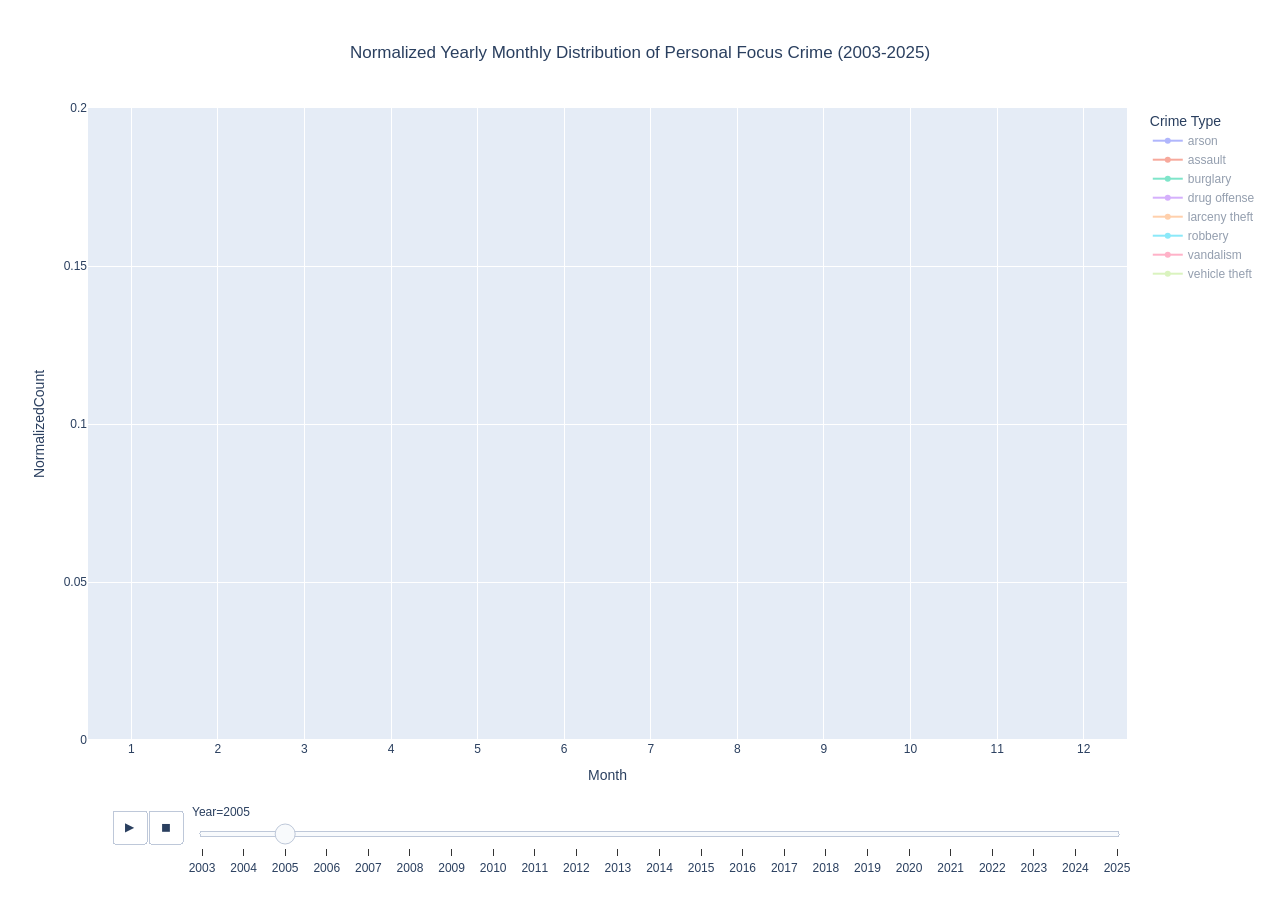
==== docs/assets/interactive-plot.html @ 11b3a2a6 "Add files via upload" ====
<html>
<head><meta charset="utf-8" /></head>
<body>
    <div>                        <script type="text/javascript">window.PlotlyConfig = {MathJaxConfig: 'local'};</script>
        <script type="text/javascript">/**
* plotly.js v2.35.2
* Copyright 2012-2024, Plotly, Inc.
* All rights reserved.
* Licensed under the MIT license
*/
/*! For license information please see plotly.min.js.LICENSE.txt */
!function(t,e){"object"==typeof exports&&"object"==typeof module?module.exports=e():"function"==typeof define&&define.amd?define([],e):"object"==typeof exports?exports.Plotly=e():t.Plotly=e()}(self,(function(){return function(){var t={6713:function(t,e,r){"use strict";var n=r(34809),i={"X,X div":'direction:ltr;font-family:"Open Sans",verdana,arial,sans-serif;margin:0;padding:0;',"X input,X button":'font-family:"Open Sans",verdana,arial,sans-serif;',"X input:focus,X button:focus":"outline:none;","X a":"text-decoration:none;","X a:hover":"text-decoration:none;","X .crisp":"shape-rendering:crispEdges;","X .user-select-none":"-webkit-user-select:none;-moz-user-select:none;-ms-user-select:none;-o-user-select:none;user-select:none;","X svg":"overflow:hidden;","X svg a":"fill:#447adb;","X svg a:hover":"fill:#3c6dc5;","X .main-svg":"position:absolute;top:0;left:0;pointer-events:none;","X .main-svg .draglayer":"pointer-events:all;","X .cursor-default":"cursor:default;","X .cursor-pointer":"cursor:pointer;","X .cursor-crosshair":"cursor:crosshair;","X .cursor-move":"cursor:move;","X .cursor-col-resize":"cursor:col-resize;","X .cursor-row-resize":"cursor:row-resize;","X .cursor-ns-resize":"cursor:ns-resize;","X .cursor-ew-resize":"cursor:ew-resize;","X .cursor-sw-resize":"cursor:sw-resize;","X .cursor-s-resize":"cursor:s-resize;","X .cursor-se-resize":"cursor:se-resize;","X .cursor-w-resize":"cursor:w-resize;","X .cursor-e-resize":"cursor:e-resize;","X .cursor-nw-resize":"cursor:nw-resize;","X .cursor-n-resize":"cursor:n-resize;","X .cursor-ne-resize":"cursor:ne-resize;","X .cursor-grab":"cursor:-webkit-grab;cursor:grab;","X .modebar":"position:absolute;top:2px;right:2px;","X .ease-bg":"-webkit-transition:background-color .3s ease 0s;-moz-transition:background-color .3s ease 0s;-ms-transition:background-color .3s ease 0s;-o-transition:background-color .3s ease 0s;transition:background-color .3s ease 0s;","X .modebar--hover>:not(.watermark)":"opacity:0;-webkit-transition:opacity .3s ease 0s;-moz-transition:opacity .3s ease 0s;-ms-transition:opacity .3s ease 0s;-o-transition:opacity .3s ease 0s;transition:opacity .3s ease 0s;","X:hover .modebar--hover .modebar-group":"opacity:1;","X .modebar-group":"float:left;display:inline-block;box-sizing:border-box;padding-left:8px;position:relative;vertical-align:middle;white-space:nowrap;","X .modebar-btn":"position:relative;font-size:16px;padding:3px 4px;height:22px;cursor:pointer;line-height:normal;box-sizing:border-box;","X .modebar-btn svg":"position:relative;top:2px;","X .modebar.vertical":"display:flex;flex-direction:column;flex-wrap:wrap;align-content:flex-end;max-height:100%;","X .modebar.vertical svg":"top:-1px;","X .modebar.vertical .modebar-group":"display:block;float:none;padding-left:0px;padding-bottom:8px;","X .modebar.vertical .modebar-group .modebar-btn":"display:block;text-align:center;","X [data-title]:before,X [data-title]:after":"position:absolute;-webkit-transform:translate3d(0, 0, 0);-moz-transform:translate3d(0, 0, 0);-ms-transform:translate3d(0, 0, 0);-o-transform:translate3d(0, 0, 0);transform:translate3d(0, 0, 0);display:none;opacity:0;z-index:1001;pointer-events:none;top:110%;right:50%;","X [data-title]:hover:before,X [data-title]:hover:after":"display:block;opacity:1;","X [data-title]:before":'content:"";position:absolute;background:rgba(0,0,0,0);border:6px solid rgba(0,0,0,0);z-index:1002;margin-top:-12px;border-bottom-color:#69738a;margin-right:-6px;',"X [data-title]:after":"content:attr(data-title);background:#69738a;color:#fff;padding:8px 10px;font-size:12px;line-height:12px;white-space:nowrap;margin-right:-18px;border-radius:2px;","X .vertical [data-title]:before,X .vertical [data-title]:after":"top:0%;right:200%;","X .vertical [data-title]:before":"border:6px solid rgba(0,0,0,0);border-left-color:#69738a;margin-top:8px;margin-right:-30px;",Y:'font-family:"Open Sans",verdana,arial,sans-serif;position:fixed;top:50px;right:20px;z-index:10000;font-size:10pt;max-width:180px;',"Y p":"margin:0;","Y .notifier-note":"min-width:180px;max-width:250px;border:1px solid #fff;z-index:3000;margin:0;background-color:#8c97af;background-color:rgba(140,151,175,.9);color:#fff;padding:10px;overflow-wrap:break-word;word-wrap:break-word;-ms-hyphens:auto;-webkit-hyphens:auto;hyphens:auto;","Y .notifier-close":"color:#fff;opacity:.8;float:right;padding:0 5px;background:none;border:none;font-size:20px;font-weight:bold;line-height:20px;","Y .notifier-close:hover":"color:#444;text-decoration:none;cursor:pointer;"};for(var a in i){var o=a.replace(/^,/," ,").replace(/X/g,".js-plotly-plot .plotly").replace(/Y/g,".plotly-notifier");n.addStyleRule(o,i[a])}},14187:function(t,e,r){"use strict";t.exports=r(47908)},20273:function(t,e,r){"use strict";t.exports=r(58218)},6457:function(t,e,r){"use strict";t.exports=r(89362)},15849:function(t,e,r){"use strict";t.exports=r(53794)},38847:function(t,e,r){"use strict";t.exports=r(29698)},7659:function(t,e,r){"use strict";t.exports=r(51252)},60089:function(t,e,r){"use strict";t.exports=r(48050)},22084:function(t,e,r){"use strict";t.exports=r(58075)},35892:function(t,e,r){"use strict";t.exports=r(9419)},81204:function(t,e,r){"use strict";t.exports=r(28128)},55857:function(t,e,r){"use strict";t.exports=r(47050)},12862:function(t,e,r){"use strict";t.exports=r(91405)},97629:function(t,e,r){"use strict";t.exports=r(34406)},67549:function(t,e,r){"use strict";t.exports=r(17430)},2660:function(t,e,r){"use strict";t.exports=r(91995)},86071:function(t,e,r){"use strict";t.exports=r(81264)},66200:function(t,e,r){"use strict";t.exports=r(42849)},53446:function(t,e,r){"use strict";t.exports=r(52213)},86899:function(t,e,r){"use strict";t.exports=r(91132)},13430:function(t,e,r){"use strict";t.exports=r(50453)},21548:function(t,e,r){"use strict";t.exports=r(29251)},53939:function(t,e,r){"use strict";t.exports=r(72892)},1902:function(t,e,r){"use strict";t.exports=r(74461)},29096:function(t,e,r){"use strict";t.exports=r(66143)},23820:function(t,e,r){"use strict";t.exports=r(81955)},82017:function(t,e,r){"use strict";t.exports=r(36858)},113:function(t,e,r){"use strict";t.exports=r(92106)},20260:function(t,e,r){"use strict";var n=r(67549);n.register([r(20273),r(15849),r(21548),r(1902),r(29096),r(23820),r(12862),r(1639),r(10067),r(53446),r(31014),r(113),r(78170),r(8202),r(92382),r(82017),r(86899),r(54357),r(66903),r(90594),r(71680),r(7412),r(55857),r(784),r(74221),r(22084),r(44001),r(97281),r(12345),r(53939),r(29117),r(5410),r(5057),r(81204),r(86071),r(14226),r(35892),r(2660),r(96599),r(28573),r(76832),r(60089),r(51469),r(97629),r(27700),r(7659),r(11780),r(27195),r(6457),r(84639),r(14187),r(66200),r(13430),r(90590),r(38847)]),t.exports=n},28573:function(t,e,r){"use strict";t.exports=r(25638)},90594:function(t,e,r){"use strict";t.exports=r(75297)},7412:function(t,e,r){"use strict";t.exports=r(58859)},27700:function(t,e,r){"use strict";t.exports=r(12683)},5410:function(t,e,r){"use strict";t.exports=r(6305)},29117:function(t,e,r){"use strict";t.exports=r(83910)},78170:function(t,e,r){"use strict";t.exports=r(49913)},12345:function(t,e,r){"use strict";t.exports=r(15186)},96599:function(t,e,r){"use strict";t.exports=r(71760)},54357:function(t,e,r){"use strict";t.exports=r(17822)},51469:function(t,e,r){"use strict";t.exports=r(56534)},74221:function(t,e,r){"use strict";t.exports=r(18070)},44001:function(t,e,r){"use strict";t.exports=r(52378)},14226:function(t,e,r){"use strict";t.exports=r(30929)},5057:function(t,e,r){"use strict";t.exports=r(83866)},11780:function(t,e,r){"use strict";t.exports=r(66939)},27195:function(t,e,r){"use strict";t.exports=r(23748)},84639:function(t,e,r){"use strict";t.exports=r(73304)},1639:function(t,e,r){"use strict";t.exports=r(12864)},90590:function(t,e,r){"use strict";t.exports=r(99855)},97281:function(t,e,r){"use strict";t.exports=r(91450)},784:function(t,e,r){"use strict";t.exports=r(51943)},8202:function(t,e,r){"use strict";t.exports=r(80809)},66903:function(t,e,r){"use strict";t.exports=r(95984)},76832:function(t,e,r){"use strict";t.exports=r(51671)},92382:function(t,e,r){"use strict";t.exports=r(47181)},10067:function(t,e,r){"use strict";t.exports=r(37276)},71680:function(t,e,r){"use strict";t.exports=r(75703)},31014:function(t,e,r){"use strict";t.exports=r(38261)},11645:function(t){"use strict";t.exports=[{path:"",backoff:0},{path:"M-2.4,-3V3L0.6,0Z",backoff:.6},{path:"M-3.7,-2.5V2.5L1.3,0Z",backoff:1.3},{path:"M-4.45,-3L-1.65,-0.2V0.2L-4.45,3L1.55,0Z",backoff:1.55},{path:"M-2.2,-2.2L-0.2,-0.2V0.2L-2.2,2.2L-1.4,3L1.6,0L-1.4,-3Z",backoff:1.6},{path:"M-4.4,-2.1L-0.6,-0.2V0.2L-4.4,2.1L-4,3L2,0L-4,-3Z",backoff:2},{path:"M2,0A2,2 0 1,1 0,-2A2,2 0 0,1 2,0Z",backoff:0,noRotate:!0},{path:"M2,2V-2H-2V2Z",backoff:0,noRotate:!0}]},50222:function(t,e,r){"use strict";var n=r(11645),i=r(80337),a=r(54826),o=r(78032).templatedArray;r(35081),t.exports=o("annotation",{visible:{valType:"boolean",dflt:!0,editType:"calc+arraydraw"},text:{valType:"string",editType:"calc+arraydraw"},textangle:{valType:"angle",dflt:0,editType:"calc+arraydraw"},font:i({editType:"calc+arraydraw",colorEditType:"arraydraw"}),width:{valType:"number",min:1,dflt:null,editType:"calc+arraydraw"},height:{valType:"number",min:1,dflt:null,editType:"calc+arraydraw"},opacity:{valType:"number",min:0,max:1,dflt:1,editType:"arraydraw"},align:{valType:"enumerated",values:["left","center","right"],dflt:"center",editType:"arraydraw"},valign:{valType:"enumerated",values:["top","middle","bottom"],dflt:"middle",editType:"arraydraw"},bgcolor:{valType:"color",dflt:"rgba(0,0,0,0)",editType:"arraydraw"},bordercolor:{valType:"color",dflt:"rgba(0,0,0,0)",editType:"arraydraw"},borderpad:{valType:"number",min:0,dflt:1,editType:"calc+arraydraw"},borderwidth:{valType:"number",min:0,dflt:1,editType:"calc+arraydraw"},showarrow:{valType:"boolean",dflt:!0,editType:"calc+arraydraw"},arrowcolor:{valType:"color",editType:"arraydraw"},arrowhead:{valType:"integer",min:0,max:n.length,dflt:1,editType:"arraydraw"},startarrowhead:{valType:"integer",min:0,max:n.length,dflt:1,editType:"arraydraw"},arrowside:{valType:"flaglist",flags:["end","start"],extras:["none"],dflt:"end",editType:"arraydraw"},arrowsize:{valType:"number",min:.3,dflt:1,editType:"calc+arraydraw"},startarrowsize:{valType:"number",min:.3,dflt:1,editType:"calc+arraydraw"},arrowwidth:{valType:"number",min:.1,editType:"calc+arraydraw"},standoff:{valType:"number",min:0,dflt:0,editType:"calc+arraydraw"},startstandoff:{valType:"number",min:0,dflt:0,editType:"calc+arraydraw"},ax:{valType:"any",editType:"calc+arraydraw"},ay:{valType:"any",editType:"calc+arraydraw"},axref:{valType:"enumerated",dflt:"pixel",values:["pixel",a.idRegex.x.toString()],editType:"calc"},ayref:{valType:"enumerated",dflt:"pixel",values:["pixel",a.idRegex.y.toString()],editType:"calc"},xref:{valType:"enumerated",values:["paper",a.idRegex.x.toString()],editType:"calc"},x:{valType:"any",editType:"calc+arraydraw"},xanchor:{valType:"enumerated",values:["auto","left","center","right"],dflt:"auto",editType:"calc+arraydraw"},xshift:{valType:"number",dflt:0,editType:"calc+arraydraw"},yref:{valType:"enumerated",values:["paper",a.idRegex.y.toString()],editType:"calc"},y:{valType:"any",editType:"calc+arraydraw"},yanchor:{valType:"enumerated",values:["auto","top","middle","bottom"],dflt:"auto",editType:"calc+arraydraw"},yshift:{valType:"number",dflt:0,editType:"calc+arraydraw"},clicktoshow:{valType:"enumerated",values:[!1,"onoff","onout"],dflt:!1,editType:"arraydraw"},xclick:{valType:"any",editType:"arraydraw"},yclick:{valType:"any",editType:"arraydraw"},hovertext:{valType:"string",editType:"arraydraw"},hoverlabel:{bgcolor:{valType:"color",editType:"arraydraw"},bordercolor:{valType:"color",editType:"arraydraw"},font:i({editType:"arraydraw"}),editType:"arraydraw"},captureevents:{valType:"boolean",editType:"arraydraw"},editType:"calc",_deprecated:{ref:{valType:"string",editType:"calc"}}})},60317:function(t,e,r){"use strict";var n=r(34809),i=r(29714),a=r(3377).draw;function o(t){var e=t._fullLayout;n.filterVisible(e.annotations).forEach((function(e){var r=i.getFromId(t,e.xref),n=i.getFromId(t,e.yref),a=i.getRefType(e.xref),o=i.getRefType(e.yref);e._extremes={},"range"===a&&s(e,r),"range"===o&&s(e,n)}))}function s(t,e){var r,n=e._id,a=n.charAt(0),o=t[a],s=t["a"+a],l=t[a+"ref"],c=t["a"+a+"ref"],u=t["_"+a+"padplus"],h=t["_"+a+"padminus"],f={x:1,y:-1}[a]*t[a+"shift"],p=3*t.arrowsize*t.arrowwidth||0,d=p+f,m=p-f,g=3*t.startarrowsize*t.arrowwidth||0,y=g+f,v=g-f;if(c===l){var x=i.findExtremes(e,[e.r2c(o)],{ppadplus:d,ppadminus:m}),_=i.findExtremes(e,[e.r2c(s)],{ppadplus:Math.max(u,y),ppadminus:Math.max(h,v)});r={min:[x.min[0],_.min[0]],max:[x.max[0],_.max[0]]}}else y=s?y+s:y,v=s?v-s:v,r=i.findExtremes(e,[e.r2c(o)],{ppadplus:Math.max(u,d,y),ppadminus:Math.max(h,m,v)});t._extremes[n]=r}t.exports=function(t){var e=t._fullLayout;if(n.filterVisible(e.annotations).length&&t._fullData.length)return n.syncOrAsync([a,o],t)}},6035:function(t,e,r){"use strict";var n=r(34809),i=r(33626),a=r(78032).arrayEditor;function o(t,e){var r,n,i,a,o,l,c,u=t._fullLayout.annotations,h=[],f=[],p=[],d=(e||[]).length;for(r=0;r<u.length;r++)if(a=(i=u[r]).clicktoshow){for(n=0;n<d;n++)if(l=(o=e[n]).xaxis,c=o.yaxis,l._id===i.xref&&c._id===i.yref&&l.d2r(o.x)===s(i._xclick,l)&&c.d2r(o.y)===s(i._yclick,c)){(i.visible?"onout"===a?f:p:h).push(r);break}n===d&&i.visible&&"onout"===a&&f.push(r)}return{on:h,off:f,explicitOff:p}}function s(t,e){return"log"===e.type?e.l2r(t):e.d2r(t)}t.exports={hasClickToShow:function(t,e){var r=o(t,e);return r.on.length>0||r.explicitOff.length>0},onClick:function(t,e){var r,s,l=o(t,e),c=l.on,u=l.off.concat(l.explicitOff),h={},f=t._fullLayout.annotations;if(c.length||u.length){for(r=0;r<c.length;r++)(s=a(t.layout,"annotations",f[c[r]])).modifyItem("visible",!0),n.extendFlat(h,s.getUpdateObj());for(r=0;r<u.length;r++)(s=a(t.layout,"annotations",f[u[r]])).modifyItem("visible",!1),n.extendFlat(h,s.getUpdateObj());return i.call("update",t,{},h)}}}},53271:function(t,e,r){"use strict";var n=r(34809),i=r(78766);t.exports=function(t,e,r,a){a("opacity");var o=a("bgcolor"),s=a("bordercolor"),l=i.opacity(s);a("borderpad");var c=a("borderwidth"),u=a("showarrow");if(a("text",u?" ":r._dfltTitle.annotation),a("textangle"),n.coerceFont(a,"font",r.font),a("width"),a("align"),a("height")&&a("valign"),u){var h,f,p=a("arrowside");-1!==p.indexOf("end")&&(h=a("arrowhead"),f=a("arrowsize")),-1!==p.indexOf("start")&&(a("startarrowhead",h),a("startarrowsize",f)),a("arrowcolor",l?e.bordercolor:i.defaultLine),a("arrowwidth",2*(l&&c||1)),a("standoff"),a("startstandoff")}var d=a("hovertext"),m=r.hoverlabel||{};if(d){var g=a("hoverlabel.bgcolor",m.bgcolor||(i.opacity(o)?i.rgb(o):i.defaultLine)),y=a("hoverlabel.bordercolor",m.bordercolor||i.contrast(g)),v=n.extendFlat({},m.font);v.color||(v.color=y),n.coerceFont(a,"hoverlabel.font",v)}a("captureevents",!!d)}},59741:function(t,e,r){"use strict";var n=r(10721),i=r(8083);t.exports=function(t,e,r,a){e=e||{};var o="log"===r&&"linear"===e.type,s="linear"===r&&"log"===e.type;if(o||s)for(var l,c,u=t._fullLayout.annotations,h=e._id.charAt(0),f=0;f<u.length;f++)l=u[f],c="annotations["+f+"].",l[h+"ref"]===e._id&&p(h),l["a"+h+"ref"]===e._id&&p("a"+h);function p(t){var r=l[t],s=null;s=o?i(r,e.range):Math.pow(10,r),n(s)||(s=null),a(c+t,s)}}},63737:function(t,e,r){"use strict";var n=r(34809),i=r(29714),a=r(59008),o=r(53271),s=r(50222);function l(t,e,r){function a(r,i){return n.coerce(t,e,s,r,i)}var l=a("visible"),c=a("clicktoshow");if(l||c){o(t,e,r,a);for(var u=e.showarrow,h=["x","y"],f=[-10,-30],p={_fullLayout:r},d=0;d<2;d++){var m=h[d],g=i.coerceRef(t,e,p,m,"","paper");if("paper"!==g&&i.getFromId(p,g)._annIndices.push(e._index),i.coercePosition(e,p,a,g,m,.5),u){var y="a"+m,v=i.coerceRef(t,e,p,y,"pixel",["pixel","paper"]);"pixel"!==v&&v!==g&&(v=e[y]="pixel");var x="pixel"===v?f[d]:.4;i.coercePosition(e,p,a,v,y,x)}a(m+"anchor"),a(m+"shift")}if(n.noneOrAll(t,e,["x","y"]),u&&n.noneOrAll(t,e,["ax","ay"]),c){var _=a("xclick"),b=a("yclick");e._xclick=void 0===_?e.x:i.cleanPosition(_,p,e.xref),e._yclick=void 0===b?e.y:i.cleanPosition(b,p,e.yref)}}}t.exports=function(t,e){a(t,e,{name:"annotations",handleItemDefaults:l})}},3377:function(t,e,r){"use strict";var n=r(45568),i=r(33626),a=r(44122),o=r(34809),s=o.strTranslate,l=r(29714),c=r(78766),u=r(62203),h=r(32141),f=r(30635),p=r(27983),d=r(14751),m=r(78032).arrayEditor,g=r(23768);function y(t,e){var r=t._fullLayout.annotations[e]||{},n=l.getFromId(t,r.xref),i=l.getFromId(t,r.yref);n&&n.setScale(),i&&i.setScale(),x(t,r,e,!1,n,i)}function v(t,e,r,n,i){var a=i[r],o=i[r+"ref"],s=-1!==r.indexOf("y"),c="domain"===l.getRefType(o),u=s?n.h:n.w;return t?c?a+(s?-e:e)/t._length:t.p2r(t.r2p(a)+e):a+(s?-e:e)/u}function x(t,e,r,a,y,x){var _,b,w=t._fullLayout,T=t._fullLayout._size,k=t._context.edits;a?(_="annotation-"+a,b=a+".annotations"):(_="annotation",b="annotations");var A=m(t.layout,b,e),M=A.modifyBase,S=A.modifyItem,E=A.getUpdateObj;w._infolayer.selectAll("."+_+'[data-index="'+r+'"]').remove();var C="clip"+w._uid+"_ann"+r;if(e._input&&!1!==e.visible){var L={x:{},y:{}},I=+e.textangle||0,P=w._infolayer.append("g").classed(_,!0).attr("data-index",String(r)).style("opacity",e.opacity),z=P.append("g").classed("annotation-text-g",!0),O=k[e.showarrow?"annotationTail":"annotationPosition"],D=e.captureevents||k.annotationText||O,R=z.append("g").style("pointer-events",D?"all":null).call(p,"pointer").on("click",(function(){t._dragging=!1,t.emit("plotly_clickannotation",Z(n.event))}));e.hovertext&&R.on("mouseover",(function(){var r=e.hoverlabel,n=r.font,i=this.getBoundingClientRect(),a=t.getBoundingClientRect();h.loneHover({x0:i.left-a.left,x1:i.right-a.left,y:(i.top+i.bottom)/2-a.top,text:e.hovertext,color:r.bgcolor,borderColor:r.bordercolor,fontFamily:n.family,fontSize:n.size,fontColor:n.color,fontWeight:n.weight,fontStyle:n.style,fontVariant:n.variant,fontShadow:n.fontShadow,fontLineposition:n.fontLineposition,fontTextcase:n.fontTextcase},{container:w._hoverlayer.node(),outerContainer:w._paper.node(),gd:t})})).on("mouseout",(function(){h.loneUnhover(w._hoverlayer.node())}));var F=e.borderwidth,B=e.borderpad,N=F+B,j=R.append("rect").attr("class","bg").style("stroke-width",F+"px").call(c.stroke,e.bordercolor).call(c.fill,e.bgcolor),U=e.width||e.height,V=w._topclips.selectAll("#"+C).data(U?[0]:[]);V.enter().append("clipPath").classed("annclip",!0).attr("id",C).append("rect"),V.exit().remove();var q=e.font,H=w._meta?o.templateString(e.text,w._meta):e.text,G=R.append("text").classed("annotation-text",!0).text(H);k.annotationText?G.call(f.makeEditable,{delegate:R,gd:t}).call(W).on("edit",(function(r){e.text=r,this.call(W),S("text",r),y&&y.autorange&&M(y._name+".autorange",!0),x&&x.autorange&&M(x._name+".autorange",!0),i.call("_guiRelayout",t,E())})):G.call(W)}else n.selectAll("#"+C).remove();function Z(t){var n={index:r,annotation:e._input,fullAnnotation:e,event:t};return a&&(n.subplotId=a),n}function W(r){return r.call(u.font,q).attr({"text-anchor":{left:"start",right:"end"}[e.align]||"middle"}),f.convertToTspans(r,t,Y),r}function Y(){var r=G.selectAll("a");1===r.size()&&r.text()===G.text()&&R.insert("a",":first-child").attr({"xlink:xlink:href":r.attr("xlink:href"),"xlink:xlink:show":r.attr("xlink:show")}).style({cursor:"pointer"}).node().appendChild(j.node());var n=R.select(".annotation-text-math-group"),h=!n.empty(),m=u.bBox((h?n:G).node()),_=m.width,b=m.height,A=e.width||_,D=e.height||b,B=Math.round(A+2*N),q=Math.round(D+2*N);function H(t,e){return"auto"===e&&(e=t<1/3?"left":t>2/3?"right":"center"),{center:0,middle:0,left:.5,bottom:-.5,right:-.5,top:.5}[e]}for(var W=!1,Y=["x","y"],X=0;X<Y.length;X++){var $,J,K,Q,tt,et=Y[X],rt=e[et+"ref"]||et,nt=e["a"+et+"ref"],it={x:y,y:x}[et],at=(I+("x"===et?0:-90))*Math.PI/180,ot=B*Math.cos(at),st=q*Math.sin(at),lt=Math.abs(ot)+Math.abs(st),ct=e[et+"anchor"],ut=e[et+"shift"]*("x"===et?1:-1),ht=L[et],ft=l.getRefType(rt);if(it&&"domain"!==ft){var pt=it.r2fraction(e[et]);(pt<0||pt>1)&&(nt===rt?((pt=it.r2fraction(e["a"+et]))<0||pt>1)&&(W=!0):W=!0),$=it._offset+it.r2p(e[et]),Q=.5}else{var dt="domain"===ft;"x"===et?(K=e[et],$=dt?it._offset+it._length*K:$=T.l+T.w*K):(K=1-e[et],$=dt?it._offset+it._length*K:$=T.t+T.h*K),Q=e.showarrow?.5:K}if(e.showarrow){ht.head=$;var mt=e["a"+et];if(tt=ot*H(.5,e.xanchor)-st*H(.5,e.yanchor),nt===rt){var gt=l.getRefType(nt);"domain"===gt?("y"===et&&(mt=1-mt),ht.tail=it._offset+it._length*mt):"paper"===gt?"y"===et?(mt=1-mt,ht.tail=T.t+T.h*mt):ht.tail=T.l+T.w*mt:ht.tail=it._offset+it.r2p(mt),J=tt}else ht.tail=$+mt,J=tt+mt;ht.text=ht.tail+tt;var yt=w["x"===et?"width":"height"];if("paper"===rt&&(ht.head=o.constrain(ht.head,1,yt-1)),"pixel"===nt){var vt=-Math.max(ht.tail-3,ht.text),xt=Math.min(ht.tail+3,ht.text)-yt;vt>0?(ht.tail+=vt,ht.text+=vt):xt>0&&(ht.tail-=xt,ht.text-=xt)}ht.tail+=ut,ht.head+=ut}else J=tt=lt*H(Q,ct),ht.text=$+tt;ht.text+=ut,tt+=ut,J+=ut,e["_"+et+"padplus"]=lt/2+J,e["_"+et+"padminus"]=lt/2-J,e["_"+et+"size"]=lt,e["_"+et+"shift"]=tt}if(W)R.remove();else{var _t=0,bt=0;if("left"!==e.align&&(_t=(A-_)*("center"===e.align?.5:1)),"top"!==e.valign&&(bt=(D-b)*("middle"===e.valign?.5:1)),h)n.select("svg").attr({x:N+_t-1,y:N+bt}).call(u.setClipUrl,U?C:null,t);else{var wt=N+bt-m.top,Tt=N+_t-m.left;G.call(f.positionText,Tt,wt).call(u.setClipUrl,U?C:null,t)}V.select("rect").call(u.setRect,N,N,A,D),j.call(u.setRect,F/2,F/2,B-F,q-F),R.call(u.setTranslate,Math.round(L.x.text-B/2),Math.round(L.y.text-q/2)),z.attr({transform:"rotate("+I+","+L.x.text+","+L.y.text+")"});var kt,At=function(r,n){P.selectAll(".annotation-arrow-g").remove();var l=L.x.head,h=L.y.head,f=L.x.tail+r,p=L.y.tail+n,m=L.x.text+r,_=L.y.text+n,b=o.rotationXYMatrix(I,m,_),w=o.apply2DTransform(b),A=o.apply2DTransform2(b),C=+j.attr("width"),O=+j.attr("height"),D=m-.5*C,F=D+C,B=_-.5*O,N=B+O,U=[[D,B,D,N],[D,N,F,N],[F,N,F,B],[F,B,D,B]].map(A);if(!U.reduce((function(t,e){return t^!!o.segmentsIntersect(l,h,l+1e6,h+1e6,e[0],e[1],e[2],e[3])}),!1)){U.forEach((function(t){var e=o.segmentsIntersect(f,p,l,h,t[0],t[1],t[2],t[3]);e&&(f=e.x,p=e.y)}));var V=e.arrowwidth,q=e.arrowcolor,H=e.arrowside,G=P.append("g").style({opacity:c.opacity(q)}).classed("annotation-arrow-g",!0),Z=G.append("path").attr("d","M"+f+","+p+"L"+l+","+h).style("stroke-width",V+"px").call(c.stroke,c.rgb(q));if(g(Z,H,e),k.annotationPosition&&Z.node().parentNode&&!a){var W=l,Y=h;if(e.standoff){var X=Math.sqrt(Math.pow(l-f,2)+Math.pow(h-p,2));W+=e.standoff*(f-l)/X,Y+=e.standoff*(p-h)/X}var $,J,K=G.append("path").classed("annotation-arrow",!0).classed("anndrag",!0).classed("cursor-move",!0).attr({d:"M3,3H-3V-3H3ZM0,0L"+(f-W)+","+(p-Y),transform:s(W,Y)}).style("stroke-width",V+6+"px").call(c.stroke,"rgba(0,0,0,0)").call(c.fill,"rgba(0,0,0,0)");d.init({element:K.node(),gd:t,prepFn:function(){var t=u.getTranslate(R);$=t.x,J=t.y,y&&y.autorange&&M(y._name+".autorange",!0),x&&x.autorange&&M(x._name+".autorange",!0)},moveFn:function(t,r){var n=w($,J),i=n[0]+t,a=n[1]+r;R.call(u.setTranslate,i,a),S("x",v(y,t,"x",T,e)),S("y",v(x,r,"y",T,e)),e.axref===e.xref&&S("ax",v(y,t,"ax",T,e)),e.ayref===e.yref&&S("ay",v(x,r,"ay",T,e)),G.attr("transform",s(t,r)),z.attr({transform:"rotate("+I+","+i+","+a+")"})},doneFn:function(){i.call("_guiRelayout",t,E());var e=document.querySelector(".js-notes-box-panel");e&&e.redraw(e.selectedObj)}})}}};e.showarrow&&At(0,0),O&&d.init({element:R.node(),gd:t,prepFn:function(){kt=z.attr("transform")},moveFn:function(t,r){var n="pointer";if(e.showarrow)e.axref===e.xref?S("ax",v(y,t,"ax",T,e)):S("ax",e.ax+t),e.ayref===e.yref?S("ay",v(x,r,"ay",T.w,e)):S("ay",e.ay+r),At(t,r);else{if(a)return;var i,o;if(y)i=v(y,t,"x",T,e);else{var l=e._xsize/T.w,c=e.x+(e._xshift-e.xshift)/T.w-l/2;i=d.align(c+t/T.w,l,0,1,e.xanchor)}if(x)o=v(x,r,"y",T,e);else{var u=e._ysize/T.h,h=e.y-(e._yshift+e.yshift)/T.h-u/2;o=d.align(h-r/T.h,u,0,1,e.yanchor)}S("x",i),S("y",o),y&&x||(n=d.getCursor(y?.5:i,x?.5:o,e.xanchor,e.yanchor))}z.attr({transform:s(t,r)+kt}),p(R,n)},clickFn:function(r,n){e.captureevents&&t.emit("plotly_clickannotation",Z(n))},doneFn:function(){p(R),i.call("_guiRelayout",t,E());var e=document.querySelector(".js-notes-box-panel");e&&e.redraw(e.selectedObj)}})}}}t.exports={draw:function(t){var e=t._fullLayout;e._infolayer.selectAll(".annotation").remove();for(var r=0;r<e.annotations.length;r++)e.annotations[r].visible&&y(t,r);return a.previousPromises(t)},drawOne:y,drawRaw:x}},23768:function(t,e,r){"use strict";var n=r(45568),i=r(78766),a=r(11645),o=r(34809),s=o.strScale,l=o.strRotate,c=o.strTranslate;t.exports=function(t,e,r){var o,u,h,f,p=t.node(),d=a[r.arrowhead||0],m=a[r.startarrowhead||0],g=(r.arrowwidth||1)*(r.arrowsize||1),y=(r.arrowwidth||1)*(r.startarrowsize||1),v=e.indexOf("start")>=0,x=e.indexOf("end")>=0,_=d.backoff*g+r.standoff,b=m.backoff*y+r.startstandoff;if("line"===p.nodeName){o={x:+t.attr("x1"),y:+t.attr("y1")},u={x:+t.attr("x2"),y:+t.attr("y2")};var w=o.x-u.x,T=o.y-u.y;if(f=(h=Math.atan2(T,w))+Math.PI,_&&b&&_+b>Math.sqrt(w*w+T*T))return void O();if(_){if(_*_>w*w+T*T)return void O();var k=_*Math.cos(h),A=_*Math.sin(h);u.x+=k,u.y+=A,t.attr({x2:u.x,y2:u.y})}if(b){if(b*b>w*w+T*T)return void O();var M=b*Math.cos(h),S=b*Math.sin(h);o.x-=M,o.y-=S,t.attr({x1:o.x,y1:o.y})}}else if("path"===p.nodeName){var E=p.getTotalLength(),C="";if(E<_+b)return void O();var L=p.getPointAtLength(0),I=p.getPointAtLength(.1);h=Math.atan2(L.y-I.y,L.x-I.x),o=p.getPointAtLength(Math.min(b,E)),C="0px,"+b+"px,";var P=p.getPointAtLength(E),z=p.getPointAtLength(E-.1);f=Math.atan2(P.y-z.y,P.x-z.x),u=p.getPointAtLength(Math.max(0,E-_)),C+=E-(C?b+_:_)+"px,"+E+"px",t.style("stroke-dasharray",C)}function O(){t.style("stroke-dasharray","0px,100px")}function D(e,a,o,u){e.path&&(e.noRotate&&(o=0),n.select(p.parentNode).append("path").attr({class:t.attr("class"),d:e.path,transform:c(a.x,a.y)+l(180*o/Math.PI)+s(u)}).style({fill:i.rgb(r.arrowcolor),"stroke-width":0}))}v&&D(m,o,h,y),x&&D(d,u,f,g)}},3599:function(t,e,r){"use strict";var n=r(3377),i=r(6035);t.exports={moduleType:"component",name:"annotations",layoutAttributes:r(50222),supplyLayoutDefaults:r(63737),includeBasePlot:r(20706)("annotations"),calcAutorange:r(60317),draw:n.draw,drawOne:n.drawOne,drawRaw:n.drawRaw,hasClickToShow:i.hasClickToShow,onClick:i.onClick,convertCoords:r(59741)}},38239:function(t,e,r){"use strict";var n=r(50222),i=r(13582).overrideAll,a=r(78032).templatedArray;t.exports=i(a("annotation",{visible:n.visible,x:{valType:"any"},y:{valType:"any"},z:{valType:"any"},ax:{valType:"number"},ay:{valType:"number"},xanchor:n.xanchor,xshift:n.xshift,yanchor:n.yanchor,yshift:n.yshift,text:n.text,textangle:n.textangle,font:n.font,width:n.width,height:n.height,opacity:n.opacity,align:n.align,valign:n.valign,bgcolor:n.bgcolor,bordercolor:n.bordercolor,borderpad:n.borderpad,borderwidth:n.borderwidth,showarrow:n.showarrow,arrowcolor:n.arrowcolor,arrowhead:n.arrowhead,startarrowhead:n.startarrowhead,arrowside:n.arrowside,arrowsize:n.arrowsize,startarrowsize:n.startarrowsize,arrowwidth:n.arrowwidth,standoff:n.standoff,startstandoff:n.startstandoff,hovertext:n.hovertext,hoverlabel:n.hoverlabel,captureevents:n.captureevents}),"calc","from-root")},47979:function(t,e,r){"use strict";var n=r(34809),i=r(29714);function a(t,e){var r=e.fullSceneLayout.domain,a=e.fullLayout._size,o={pdata:null,type:"linear",autorange:!1,range:[-1/0,1/0]};t._xa={},n.extendFlat(t._xa,o),i.setConvert(t._xa),t._xa._offset=a.l+r.x[0]*a.w,t._xa.l2p=function(){return.5*(1+t._pdata[0]/t._pdata[3])*a.w*(r.x[1]-r.x[0])},t._ya={},n.extendFlat(t._ya,o),i.setConvert(t._ya),t._ya._offset=a.t+(1-r.y[1])*a.h,t._ya.l2p=function(){return.5*(1-t._pdata[1]/t._pdata[3])*a.h*(r.y[1]-r.y[0])}}t.exports=function(t){for(var e=t.fullSceneLayout.annotations,r=0;r<e.length;r++)a(e[r],t);t.fullLayout._infolayer.selectAll(".annotation-"+t.id).remove()}},34232:function(t,e,r){"use strict";var n=r(34809),i=r(29714),a=r(59008),o=r(53271),s=r(38239);function l(t,e,r,a){function l(r,i){return n.coerce(t,e,s,r,i)}function c(t){var n=t+"axis",a={_fullLayout:{}};return a._fullLayout[n]=r[n],i.coercePosition(e,a,l,t,t,.5)}l("visible")&&(o(t,e,a.fullLayout,l),c("x"),c("y"),c("z"),n.noneOrAll(t,e,["x","y","z"]),e.xref="x",e.yref="y",e.zref="z",l("xanchor"),l("yanchor"),l("xshift"),l("yshift"),e.showarrow&&(e.axref="pixel",e.ayref="pixel",l("ax",-10),l("ay",-30),n.noneOrAll(t,e,["ax","ay"])))}t.exports=function(t,e,r){a(t,e,{name:"annotations",handleItemDefaults:l,fullLayout:r.fullLayout})}},9756:function(t,e,r){"use strict";var n=r(3377).drawRaw,i=r(25802),a=["x","y","z"];t.exports=function(t){for(var e=t.fullSceneLayout,r=t.dataScale,o=e.annotations,s=0;s<o.length;s++){for(var l=o[s],c=!1,u=0;u<3;u++){var h=a[u],f=l[h],p=e[h+"axis"].r2fraction(f);if(p<0||p>1){c=!0;break}}c?t.fullLayout._infolayer.select(".annotation-"+t.id+'[data-index="'+s+'"]').remove():(l._pdata=i(t.glplot.cameraParams,[e.xaxis.r2l(l.x)*r[0],e.yaxis.r2l(l.y)*r[1],e.zaxis.r2l(l.z)*r[2]]),n(t.graphDiv,l,s,t.id,l._xa,l._ya))}}},83348:function(t,e,r){"use strict";var n=r(33626),i=r(34809);t.exports={moduleType:"component",name:"annotations3d",schema:{subplots:{scene:{annotations:r(38239)}}},layoutAttributes:r(38239),handleDefaults:r(34232),includeBasePlot:function(t,e){var r=n.subplotsRegistry.gl3d;if(r)for(var a=r.attrRegex,o=Object.keys(t),s=0;s<o.length;s++){var l=o[s];a.test(l)&&(t[l].annotations||[]).length&&(i.pushUnique(e._basePlotModules,r),i.pushUnique(e._subplots.gl3d,l))}},convert:r(47979),draw:r(9756)}},37177:function(t,e,r){"use strict";t.exports=r(24453),r(23428),r(1401),r(72210),r(28569),r(81133),r(78295),r(25512),r(42645),r(62324),r(91662),r(66445),r(50506),r(84756),r(41858),r(57985)},29698:function(t,e,r){"use strict";var n=r(37177),i=r(34809),a=r(63821),o=a.EPOCHJD,s=a.ONEDAY,l={valType:"enumerated",values:i.sortObjectKeys(n.calendars),editType:"calc",dflt:"gregorian"},c=function(t,e,r,n){var a={};return a[r]=l,i.coerce(t,e,a,r,n)},u="##",h={d:{0:"dd","-":"d"},e:{0:"d","-":"d"},a:{0:"D","-":"D"},A:{0:"DD","-":"DD"},j:{0:"oo","-":"o"},W:{0:"ww","-":"w"},m:{0:"mm","-":"m"},b:{0:"M","-":"M"},B:{0:"MM","-":"MM"},y:{0:"yy","-":"yy"},Y:{0:"yyyy","-":"yyyy"},U:u,w:u,c:{0:"D M d %X yyyy","-":"D M d %X yyyy"},x:{0:"mm/dd/yyyy","-":"mm/dd/yyyy"}},f={};function p(t){var e=f[t];return e||(f[t]=n.instance(t))}function d(t){return i.extendFlat({},l,{description:t})}function m(t){return"Sets the calendar system to use with `"+t+"` date data."}var g={xcalendar:d(m("x"))},y=i.extendFlat({},g,{ycalendar:d(m("y"))}),v=i.extendFlat({},y,{zcalendar:d(m("z"))}),x=d(["Sets the calendar system to use for `range` and `tick0`","if this is a date axis. This does not set the calendar for","interpreting data on this axis, that's specified in the trace","or via the global `layout.calendar`"].join(" "));t.exports={moduleType:"component",name:"calendars",schema:{traces:{scatter:y,bar:y,box:y,heatmap:y,contour:y,histogram:y,histogram2d:y,histogram2dcontour:y,scatter3d:v,surface:v,mesh3d:v,scattergl:y,ohlc:g,candlestick:g},layout:{calendar:d(["Sets the default calendar system to use for interpreting and","displaying dates throughout the plot."].join(" "))},subplots:{xaxis:{calendar:x},yaxis:{calendar:x},scene:{xaxis:{calendar:x},yaxis:{calendar:x},zaxis:{calendar:x}},polar:{radialaxis:{calendar:x}}},transforms:{filter:{valuecalendar:d(["WARNING: All transforms are deprecated and may be removed from the API in next major version.","Sets the calendar system to use for `value`, if it is a date."].join(" ")),targetcalendar:d(["WARNING: All transforms are deprecated and may be removed from the API in next major version.","Sets the calendar system to use for `target`, if it is an","array of dates. If `target` is a string (eg *x*) we use the","corresponding trace attribute (eg `xcalendar`) if it exists,","even if `targetcalendar` is provided."].join(" "))}}},layoutAttributes:l,handleDefaults:c,handleTraceDefaults:function(t,e,r,n){for(var i=0;i<r.length;i++)c(t,e,r[i]+"calendar",n.calendar)},CANONICAL_SUNDAY:{chinese:"2000-01-02",coptic:"2000-01-03",discworld:"2000-01-03",ethiopian:"2000-01-05",hebrew:"5000-01-01",islamic:"1000-01-02",julian:"2000-01-03",mayan:"5000-01-01",nanakshahi:"1000-01-05",nepali:"2000-01-05",persian:"1000-01-01",jalali:"1000-01-01",taiwan:"1000-01-04",thai:"2000-01-04",ummalqura:"1400-01-06"},CANONICAL_TICK:{chinese:"2000-01-01",coptic:"2000-01-01",discworld:"2000-01-01",ethiopian:"2000-01-01",hebrew:"5000-01-01",islamic:"1000-01-01",julian:"2000-01-01",mayan:"5000-01-01",nanakshahi:"1000-01-01",nepali:"2000-01-01",persian:"1000-01-01",jalali:"1000-01-01",taiwan:"1000-01-01",thai:"2000-01-01",ummalqura:"1400-01-01"},DFLTRANGE:{chinese:["2000-01-01","2001-01-01"],coptic:["1700-01-01","1701-01-01"],discworld:["1800-01-01","1801-01-01"],ethiopian:["2000-01-01","2001-01-01"],hebrew:["5700-01-01","5701-01-01"],islamic:["1400-01-01","1401-01-01"],julian:["2000-01-01","2001-01-01"],mayan:["5200-01-01","5201-01-01"],nanakshahi:["0500-01-01","0501-01-01"],nepali:["2000-01-01","2001-01-01"],persian:["1400-01-01","1401-01-01"],jalali:["1400-01-01","1401-01-01"],taiwan:["0100-01-01","0101-01-01"],thai:["2500-01-01","2501-01-01"],ummalqura:["1400-01-01","1401-01-01"]},getCal:p,worldCalFmt:function(t,e,r){for(var n,i,a,l,c,f=Math.floor((e+.05)/s)+o,d=p(r).fromJD(f),m=0;-1!==(m=t.indexOf("%",m));)"0"===(n=t.charAt(m+1))||"-"===n||"_"===n?(a=3,i=t.charAt(m+2),"_"===n&&(n="-")):(i=n,n="0",a=2),(l=h[i])?(c=l===u?u:d.formatDate(l[n]),t=t.substr(0,m)+c+t.substr(m+a),m+=c.length):m+=a;return t}}},10229:function(t,e){"use strict";e.defaults=["#1f77b4","#ff7f0e","#2ca02c","#d62728","#9467bd","#8c564b","#e377c2","#7f7f7f","#bcbd22","#17becf"],e.defaultLine="#444",e.lightLine="#eee",e.background="#fff",e.borderLine="#BEC8D9",e.lightFraction=1e3/11},78766:function(t,e,r){"use strict";var n=r(65657),i=r(10721),a=r(87800).isTypedArray,o=t.exports={},s=r(10229);o.defaults=s.defaults;var l=o.defaultLine=s.defaultLine;o.lightLine=s.lightLine;var c=o.background=s.background;function u(t){if(i(t)||"string"!=typeof t)return t;var e=t.trim();if("rgb"!==e.substr(0,3))return t;var r=e.match(/^rgba?\s*\(([^()]*)\)$/);if(!r)return t;var n=r[1].trim().split(/\s*[\s,]\s*/),a="a"===e.charAt(3)&&4===n.length;if(!a&&3!==n.length)return t;for(var o=0;o<n.length;o++){if(!n[o].length)return t;if(n[o]=Number(n[o]),!(n[o]>=0))return t;if(3===o)n[o]>1&&(n[o]=1);else if(n[o]>=1)return t}var s=Math.round(255*n[0])+", "+Math.round(255*n[1])+", "+Math.round(255*n[2]);return a?"rgba("+s+", "+n[3]+")":"rgb("+s+")"}o.tinyRGB=function(t){var e=t.toRgb();return"rgb("+Math.round(e.r)+", "+Math.round(e.g)+", "+Math.round(e.b)+")"},o.rgb=function(t){return o.tinyRGB(n(t))},o.opacity=function(t){return t?n(t).getAlpha():0},o.addOpacity=function(t,e){var r=n(t).toRgb();return"rgba("+Math.round(r.r)+", "+Math.round(r.g)+", "+Math.round(r.b)+", "+e+")"},o.combine=function(t,e){var r=n(t).toRgb();if(1===r.a)return n(t).toRgbString();var i=n(e||c).toRgb(),a=1===i.a?i:{r:255*(1-i.a)+i.r*i.a,g:255*(1-i.a)+i.g*i.a,b:255*(1-i.a)+i.b*i.a},o={r:a.r*(1-r.a)+r.r*r.a,g:a.g*(1-r.a)+r.g*r.a,b:a.b*(1-r.a)+r.b*r.a};return n(o).toRgbString()},o.interpolate=function(t,e,r){var i=n(t).toRgb(),a=n(e).toRgb(),o={r:r*i.r+(1-r)*a.r,g:r*i.g+(1-r)*a.g,b:r*i.b+(1-r)*a.b};return n(o).toRgbString()},o.contrast=function(t,e,r){var i=n(t);return 1!==i.getAlpha()&&(i=n(o.combine(t,c))),(i.isDark()?e?i.lighten(e):c:r?i.darken(r):l).toString()},o.stroke=function(t,e){var r=n(e);t.style({stroke:o.tinyRGB(r),"stroke-opacity":r.getAlpha()})},o.fill=function(t,e){var r=n(e);t.style({fill:o.tinyRGB(r),"fill-opacity":r.getAlpha()})},o.clean=function(t){if(t&&"object"==typeof t){var e,r,n,i,s=Object.keys(t);for(e=0;e<s.length;e++)if(i=t[n=s[e]],"color"===n.substr(n.length-5))if(Array.isArray(i))for(r=0;r<i.length;r++)i[r]=u(i[r]);else t[n]=u(i);else if("colorscale"===n.substr(n.length-10)&&Array.isArray(i))for(r=0;r<i.length;r++)Array.isArray(i[r])&&(i[r][1]=u(i[r][1]));else if(Array.isArray(i)){var l=i[0];if(!Array.isArray(l)&&l&&"object"==typeof l)for(r=0;r<i.length;r++)o.clean(i[r])}else i&&"object"==typeof i&&!a(i)&&o.clean(i)}}},25158:function(t,e,r){"use strict";var n=r(25829),i=r(80337),a=r(93049).extendFlat,o=r(13582).overrideAll;t.exports=o({orientation:{valType:"enumerated",values:["h","v"],dflt:"v"},thicknessmode:{valType:"enumerated",values:["fraction","pixels"],dflt:"pixels"},thickness:{valType:"number",min:0,dflt:30},lenmode:{valType:"enumerated",values:["fraction","pixels"],dflt:"fraction"},len:{valType:"number",min:0,dflt:1},x:{valType:"number"},xref:{valType:"enumerated",dflt:"paper",values:["container","paper"],editType:"layoutstyle"},xanchor:{valType:"enumerated",values:["left","center","right"]},xpad:{valType:"number",min:0,dflt:10},y:{valType:"number"},yref:{valType:"enumerated",dflt:"paper",values:["container","paper"],editType:"layoutstyle"},yanchor:{valType:"enumerated",values:["top","middle","bottom"]},ypad:{valType:"number",min:0,dflt:10},outlinecolor:n.linecolor,outlinewidth:n.linewidth,bordercolor:n.linecolor,borderwidth:{valType:"number",min:0,dflt:0},bgcolor:{valType:"color",dflt:"rgba(0,0,0,0)"},tickmode:n.minor.tickmode,nticks:n.nticks,tick0:n.tick0,dtick:n.dtick,tickvals:n.tickvals,ticktext:n.ticktext,ticks:a({},n.ticks,{dflt:""}),ticklabeloverflow:a({},n.ticklabeloverflow,{}),ticklabelposition:{valType:"enumerated",values:["outside","inside","outside top","inside top","outside left","inside left","outside right","inside right","outside bottom","inside bottom"],dflt:"outside"},ticklen:n.ticklen,tickwidth:n.tickwidth,tickcolor:n.tickcolor,ticklabelstep:n.ticklabelstep,showticklabels:n.showticklabels,labelalias:n.labelalias,tickfont:i({}),tickangle:n.tickangle,tickformat:n.tickformat,tickformatstops:n.tickformatstops,tickprefix:n.tickprefix,showtickprefix:n.showtickprefix,ticksuffix:n.ticksuffix,showticksuffix:n.showticksuffix,separatethousands:n.separatethousands,exponentformat:n.exponentformat,minexponent:n.minexponent,showexponent:n.showexponent,title:{text:{valType:"string"},font:i({}),side:{valType:"enumerated",values:["right","top","bottom"]}},_deprecated:{title:{valType:"string"},titlefont:i({}),titleside:{valType:"enumerated",values:["right","top","bottom"],dflt:"top"}}},"colorbars","from-root")},34554:function(t){"use strict";t.exports={cn:{colorbar:"colorbar",cbbg:"cbbg",cbfill:"cbfill",cbfills:"cbfills",cbline:"cbline",cblines:"cblines",cbaxis:"cbaxis",cbtitleunshift:"cbtitleunshift",cbtitle:"cbtitle",cboutline:"cboutline",crisp:"crisp",jsPlaceholder:"js-placeholder"}}},42097:function(t,e,r){"use strict";var n=r(34809),i=r(78032),a=r(22777),o=r(87433),s=r(12036),l=r(54616),c=r(25158);t.exports=function(t,e,r){var u=i.newContainer(e,"colorbar"),h=t.colorbar||{};function f(t,e){return n.coerce(h,u,c,t,e)}var p=r.margin||{t:0,b:0,l:0,r:0},d=r.width-p.l-p.r,m=r.height-p.t-p.b,g="v"===f("orientation"),y=f("thicknessmode");f("thickness","fraction"===y?30/(g?d:m):30);var v=f("lenmode");f("len","fraction"===v?1:g?m:d);var x,_,b,w="paper"===f("yref"),T="paper"===f("xref"),k="left";g?(b="middle",k=T?"left":"right",x=T?1.02:1,_=.5):(b=w?"bottom":"top",k="center",x=.5,_=w?1.02:1),n.coerce(h,u,{x:{valType:"number",min:T?-2:0,max:T?3:1,dflt:x}},"x"),n.coerce(h,u,{y:{valType:"number",min:w?-2:0,max:w?3:1,dflt:_}},"y"),f("xanchor",k),f("xpad"),f("yanchor",b),f("ypad"),n.noneOrAll(h,u,["x","y"]),f("outlinecolor"),f("outlinewidth"),f("bordercolor"),f("borderwidth"),f("bgcolor");var A=n.coerce(h,u,{ticklabelposition:{valType:"enumerated",dflt:"outside",values:g?["outside","inside","outside top","inside top","outside bottom","inside bottom"]:["outside","inside","outside left","inside left","outside right","inside right"]}},"ticklabelposition");f("ticklabeloverflow",-1!==A.indexOf("inside")?"hide past domain":"hide past div"),a(h,u,f,"linear");var M=r.font,S={noAutotickangles:!0,noTicklabelshift:!0,noTicklabelstandoff:!0,outerTicks:!1,font:M};-1!==A.indexOf("inside")&&(S.bgColor="black"),l(h,u,f,"linear",S),s(h,u,f,"linear",S),o(h,u,f,"linear",S),f("title.text",r._dfltTitle.colorbar);var E=u.showticklabels?u.tickfont:M,C=n.extendFlat({},M,{family:E.family,size:n.bigFont(E.size)});n.coerceFont(f,"title.font",C),f("title.side",g?"top":"right")}},5881:function(t,e,r){"use strict";var n=r(45568),i=r(65657),a=r(44122),o=r(33626),s=r(29714),l=r(14751),c=r(34809),u=c.strTranslate,h=r(93049).extendFlat,f=r(27983),p=r(62203),d=r(78766),m=r(17240),g=r(30635),y=r(65477).flipScale,v=r(97655),x=r(40957),_=r(25829),b=r(4530),w=b.LINE_SPACING,T=b.FROM_TL,k=b.FROM_BR,A=r(34554).cn;t.exports={draw:function(t){var e=t._fullLayout._infolayer.selectAll("g."+A.colorbar).data(function(t){var e,r,n,i,a=t._fullLayout,o=t.calcdata,s=[];function l(t){return h(t,{_fillcolor:null,_line:{color:null,width:null,dash:null},_levels:{start:null,end:null,size:null},_filllevels:null,_fillgradient:null,_zrange:null})}function c(){"function"==typeof i.calc?i.calc(t,n,e):(e._fillgradient=r.reversescale?y(r.colorscale):r.colorscale,e._zrange=[r[i.min],r[i.max]])}for(var u=0;u<o.length;u++){var f=o[u];if((n=f[0].trace)._module){var p=n._module.colorbar;if(!0===n.visible&&p)for(var d=Array.isArray(p),m=d?p:[p],g=0;g<m.length;g++){var v=(i=m[g]).container;(r=v?n[v]:n)&&r.showscale&&((e=l(r.colorbar))._id="cb"+n.uid+(d&&v?"-"+v:""),e._traceIndex=n.index,e._propPrefix=(v?v+".":"")+"colorbar.",e._meta=n._meta,c(),s.push(e))}}}for(var x in a._colorAxes)if((r=a[x]).showscale){var _=a._colorAxes[x];(e=l(r.colorbar))._id="cb"+x,e._propPrefix=x+".colorbar.",e._meta=a._meta,i={min:"cmin",max:"cmax"},"heatmap"!==_[0]&&(n=_[1],i.calc=n._module.colorbar.calc),c(),s.push(e)}return s}(t),(function(t){return t._id}));e.enter().append("g").attr("class",(function(t){return t._id})).classed(A.colorbar,!0),e.each((function(e){var r=n.select(this);c.ensureSingle(r,"rect",A.cbbg),c.ensureSingle(r,"g",A.cbfills),c.ensureSingle(r,"g",A.cblines),c.ensureSingle(r,"g",A.cbaxis,(function(t){t.classed(A.crisp,!0)})),c.ensureSingle(r,"g",A.cbtitleunshift,(function(t){t.append("g").classed(A.cbtitle,!0)})),c.ensureSingle(r,"rect",A.cboutline);var y=function(t,e,r){var o="v"===e.orientation,l=e.len,f=e.lenmode,y=e.thickness,b=e.thicknessmode,M=e.outlinewidth,S=e.borderwidth,E=e.bgcolor,C=e.xanchor,L=e.yanchor,I=e.xpad,P=e.ypad,z=e.x,O=o?e.y:1-e.y,D="paper"===e.yref,R="paper"===e.xref,F=r._fullLayout,B=F._size,N=e._fillcolor,j=e._line,U=e.title,V=U.side,q=e._zrange||n.extent(("function"==typeof N?N:j.color).domain()),H="function"==typeof j.color?j.color:function(){return j.color},G="function"==typeof N?N:function(){return N},Z=e._levels,W=function(t,e,r){var n,i,a=e._levels,o=[],s=[],l=a.end+a.size/100,c=a.size,u=1.001*r[0]-.001*r[1],h=1.001*r[1]-.001*r[0];for(i=0;i<1e5&&(n=a.start+i*c,!(c>0?n>=l:n<=l));i++)n>u&&n<h&&o.push(n);if(e._fillgradient)s=[0];else if("function"==typeof e._fillcolor){var f=e._filllevels;if(f)for(l=f.end+f.size/100,c=f.size,i=0;i<1e5&&(n=f.start+i*c,!(c>0?n>=l:n<=l));i++)n>r[0]&&n<r[1]&&s.push(n);else(s=o.map((function(t){return t-a.size/2}))).push(s[s.length-1]+a.size)}else e._fillcolor&&"string"==typeof e._fillcolor&&(s=[0]);return a.size<0&&(o.reverse(),s.reverse()),{line:o,fill:s}}(0,e,q),Y=W.fill,X=W.line,$=Math.round(y*("fraction"===b?o?B.w:B.h:1)),J=$/(o?B.w:B.h),K=Math.round(l*("fraction"===f?o?B.h:B.w:1)),Q=K/(o?B.h:B.w),tt=R?B.w:r._fullLayout.width,et=D?B.h:r._fullLayout.height,rt=Math.round(o?z*tt+I:O*et+P),nt={center:.5,right:1}[C]||0,it={top:1,middle:.5}[L]||0,at=o?z-nt*J:O-it*J,ot=o?O-it*Q:z-nt*Q,st=Math.round(o?et*(1-ot):tt*ot);e._lenFrac=Q,e._thickFrac=J,e._uFrac=at,e._vFrac=ot;var lt=e._axis=function(t,e,r){var n=t._fullLayout,i="v"===e.orientation,a={type:"linear",range:r,tickmode:e.tickmode,nticks:e.nticks,tick0:e.tick0,dtick:e.dtick,tickvals:e.tickvals,ticktext:e.ticktext,ticks:e.ticks,ticklen:e.ticklen,tickwidth:e.tickwidth,tickcolor:e.tickcolor,showticklabels:e.showticklabels,labelalias:e.labelalias,ticklabelposition:e.ticklabelposition,ticklabeloverflow:e.ticklabeloverflow,ticklabelstep:e.ticklabelstep,tickfont:e.tickfont,tickangle:e.tickangle,tickformat:e.tickformat,exponentformat:e.exponentformat,minexponent:e.minexponent,separatethousands:e.separatethousands,showexponent:e.showexponent,showtickprefix:e.showtickprefix,tickprefix:e.tickprefix,showticksuffix:e.showticksuffix,ticksuffix:e.ticksuffix,title:e.title,showline:!0,anchor:"free",side:i?"right":"bottom",position:1},o=i?"y":"x",s={type:"linear",_id:o+e._id},l={letter:o,font:n.font,noAutotickangles:"y"===o,noHover:!0,noTickson:!0,noTicklabelmode:!0,noInsideRange:!0,calendar:n.calendar};function u(t,e){return c.coerce(a,s,_,t,e)}return v(a,s,u,l,n),x(a,s,u,l),s}(r,e,q);lt.position=J+(o?z+I/B.w:O+P/B.h);var ct=-1!==["top","bottom"].indexOf(V);if(o&&ct&&(lt.title.side=V,lt.titlex=z+I/B.w,lt.titley=ot+("top"===U.side?Q-P/B.h:P/B.h)),o||ct||(lt.title.side=V,lt.titley=O+P/B.h,lt.titlex=ot+I/B.w),j.color&&"auto"===e.tickmode){lt.tickmode="linear",lt.tick0=Z.start;var ut=Z.size,ht=c.constrain(K/50,4,15)+1,ft=(q[1]-q[0])/((e.nticks||ht)*ut);if(ft>1){var pt=Math.pow(10,Math.floor(Math.log(ft)/Math.LN10));ut*=pt*c.roundUp(ft/pt,[2,5,10]),(Math.abs(Z.start)/Z.size+1e-6)%1<2e-6&&(lt.tick0=0)}lt.dtick=ut}lt.domain=o?[ot+P/B.h,ot+Q-P/B.h]:[ot+I/B.w,ot+Q-I/B.w],lt.setScale(),t.attr("transform",u(Math.round(B.l),Math.round(B.t)));var dt,mt=t.select("."+A.cbtitleunshift).attr("transform",u(-Math.round(B.l),-Math.round(B.t))),gt=lt.ticklabelposition,yt=lt.title.font.size,vt=t.select("."+A.cbaxis),xt=0,_t=0;function bt(n,i){var a={propContainer:lt,propName:e._propPrefix+"title",traceIndex:e._traceIndex,_meta:e._meta,placeholder:F._dfltTitle.colorbar,containerGroup:t.select("."+A.cbtitle)},o="h"===n.charAt(0)?n.substr(1):"h"+n;t.selectAll("."+o+",."+o+"-math-group").remove(),m.draw(r,n,h(a,i||{}))}return c.syncOrAsync([a.previousPromises,function(){var t,e;(o&&ct||!o&&!ct)&&("top"===V&&(t=I+B.l+tt*z,e=P+B.t+et*(1-ot-Q)+3+.75*yt),"bottom"===V&&(t=I+B.l+tt*z,e=P+B.t+et*(1-ot)-3-.25*yt),"right"===V&&(e=P+B.t+et*O+3+.75*yt,t=I+B.l+tt*ot),bt(lt._id+"title",{attributes:{x:t,y:e,"text-anchor":o?"start":"middle"}}))},function(){if(!o&&!ct||o&&ct){var a,l=t.select("."+A.cbtitle),h=l.select("text"),f=[-M/2,M/2],d=l.select(".h"+lt._id+"title-math-group").node(),m=15.6;if(h.node()&&(m=parseInt(h.node().style.fontSize,10)*w),d?(a=p.bBox(d),_t=a.width,(xt=a.height)>m&&(f[1]-=(xt-m)/2)):h.node()&&!h.classed(A.jsPlaceholder)&&(a=p.bBox(h.node()),_t=a.width,xt=a.height),o){if(xt){if(xt+=5,"top"===V)lt.domain[1]-=xt/B.h,f[1]*=-1;else{lt.domain[0]+=xt/B.h;var y=g.lineCount(h);f[1]+=(1-y)*m}l.attr("transform",u(f[0],f[1])),lt.setScale()}}else _t&&("right"===V&&(lt.domain[0]+=(_t+yt/2)/B.w),l.attr("transform",u(f[0],f[1])),lt.setScale())}t.selectAll("."+A.cbfills+",."+A.cblines).attr("transform",o?u(0,Math.round(B.h*(1-lt.domain[1]))):u(Math.round(B.w*lt.domain[0]),0)),vt.attr("transform",o?u(0,Math.round(-B.t)):u(Math.round(-B.l),0));var v=t.select("."+A.cbfills).selectAll("rect."+A.cbfill).attr("style","").data(Y);v.enter().append("rect").classed(A.cbfill,!0).attr("style",""),v.exit().remove();var x=q.map(lt.c2p).map(Math.round).sort((function(t,e){return t-e}));v.each((function(t,a){var s=[0===a?q[0]:(Y[a]+Y[a-1])/2,a===Y.length-1?q[1]:(Y[a]+Y[a+1])/2].map(lt.c2p).map(Math.round);o&&(s[1]=c.constrain(s[1]+(s[1]>s[0])?1:-1,x[0],x[1]));var l=n.select(this).attr(o?"x":"y",rt).attr(o?"y":"x",n.min(s)).attr(o?"width":"height",Math.max($,2)).attr(o?"height":"width",Math.max(n.max(s)-n.min(s),2));if(e._fillgradient)p.gradient(l,r,e._id,o?"vertical":"horizontalreversed",e._fillgradient,"fill");else{var u=G(t).replace("e-","");l.attr("fill",i(u).toHexString())}}));var _=t.select("."+A.cblines).selectAll("path."+A.cbline).data(j.color&&j.width?X:[]);_.enter().append("path").classed(A.cbline,!0),_.exit().remove(),_.each((function(t){var e=rt,r=Math.round(lt.c2p(t))+j.width/2%1;n.select(this).attr("d","M"+(o?e+","+r:r+","+e)+(o?"h":"v")+$).call(p.lineGroupStyle,j.width,H(t),j.dash)})),vt.selectAll("g."+lt._id+"tick,path").remove();var b=rt+$+(M||0)/2-("outside"===e.ticks?1:0),T=s.calcTicks(lt),k=s.getTickSigns(lt)[2];return s.drawTicks(r,lt,{vals:"inside"===lt.ticks?s.clipEnds(lt,T):T,layer:vt,path:s.makeTickPath(lt,b,k),transFn:s.makeTransTickFn(lt)}),s.drawLabels(r,lt,{vals:T,layer:vt,transFn:s.makeTransTickLabelFn(lt),labelFns:s.makeLabelFns(lt,b)})},function(){if(o&&!ct||!o&&ct){var t,i,a=lt.position||0,s=lt._offset+lt._length/2;if("right"===V)i=s,t=B.l+tt*a+10+yt*(lt.showticklabels?1:.5);else if(t=s,"bottom"===V&&(i=B.t+et*a+10+(-1===gt.indexOf("inside")?lt.tickfont.size:0)+("intside"!==lt.ticks&&e.ticklen||0)),"top"===V){var l=U.text.split("<br>").length;i=B.t+et*a+10-$-w*yt*l}bt((o?"h":"v")+lt._id+"title",{avoid:{selection:n.select(r).selectAll("g."+lt._id+"tick"),side:V,offsetTop:o?0:B.t,offsetLeft:o?B.l:0,maxShift:o?F.width:F.height},attributes:{x:t,y:i,"text-anchor":"middle"},transform:{rotate:o?-90:0,offset:0}})}},a.previousPromises,function(){var n,s=$+M/2;-1===gt.indexOf("inside")&&(n=p.bBox(vt.node()),s+=o?n.width:n.height),dt=mt.select("text");var c=0,h=o&&"top"===V,m=!o&&"right"===V,g=0;if(dt.node()&&!dt.classed(A.jsPlaceholder)){var v,x=mt.select(".h"+lt._id+"title-math-group").node();x&&(o&&ct||!o&&!ct)?(c=(n=p.bBox(x)).width,v=n.height):(c=(n=p.bBox(mt.node())).right-B.l-(o?rt:st),v=n.bottom-B.t-(o?st:rt),o||"top"!==V||(s+=n.height,g=n.height)),m&&(dt.attr("transform",u(c/2+yt/2,0)),c*=2),s=Math.max(s,o?c:v)}var _=2*(o?I:P)+s+S+M/2,w=0;!o&&U.text&&"bottom"===L&&O<=0&&(_+=w=_/2,g+=w),F._hColorbarMoveTitle=w,F._hColorbarMoveCBTitle=g;var N=S+M,j=(o?rt:st)-N/2-(o?I:0),q=(o?st:rt)-(o?K:P+g-w);t.select("."+A.cbbg).attr("x",j).attr("y",q).attr(o?"width":"height",Math.max(_-w,2)).attr(o?"height":"width",Math.max(K+N,2)).call(d.fill,E).call(d.stroke,e.bordercolor).style("stroke-width",S);var H=m?Math.max(c-10,0):0;t.selectAll("."+A.cboutline).attr("x",(o?rt:st+I)+H).attr("y",(o?st+P-K:rt)+(h?xt:0)).attr(o?"width":"height",Math.max($,2)).attr(o?"height":"width",Math.max(K-(o?2*P+xt:2*I+H),2)).call(d.stroke,e.outlinecolor).style({fill:"none","stroke-width":M});var G=o?nt*_:0,Z=o?0:(1-it)*_-g;if(G=R?B.l-G:-G,Z=D?B.t-Z:-Z,t.attr("transform",u(G,Z)),!o&&(S||i(E).getAlpha()&&!i.equals(F.paper_bgcolor,E))){var W=vt.selectAll("text"),Y=W[0].length,X=t.select("."+A.cbbg).node(),J=p.bBox(X),Q=p.getTranslate(t);W.each((function(t,e){var r=Y-1;if(0===e||e===r){var n,i=p.bBox(this),a=p.getTranslate(this);if(e===r){var o=i.right+a.x;(n=J.right+Q.x+st-S-2+z-o)>0&&(n=0)}else if(0===e){var s=i.left+a.x;(n=J.left+Q.x+st+S+2-s)<0&&(n=0)}n&&(Y<3?this.setAttribute("transform","translate("+n+",0) "+this.getAttribute("transform")):this.setAttribute("visibility","hidden"))}}))}var tt={},et=T[C],at=k[C],ot=T[L],ut=k[L],ht=_-$;o?("pixels"===f?(tt.y=O,tt.t=K*ot,tt.b=K*ut):(tt.t=tt.b=0,tt.yt=O+l*ot,tt.yb=O-l*ut),"pixels"===b?(tt.x=z,tt.l=_*et,tt.r=_*at):(tt.l=ht*et,tt.r=ht*at,tt.xl=z-y*et,tt.xr=z+y*at)):("pixels"===f?(tt.x=z,tt.l=K*et,tt.r=K*at):(tt.l=tt.r=0,tt.xl=z+l*et,tt.xr=z-l*at),"pixels"===b?(tt.y=1-O,tt.t=_*ot,tt.b=_*ut):(tt.t=ht*ot,tt.b=ht*ut,tt.yt=O-y*ot,tt.yb=O+y*ut));var ft=e.y<.5?"b":"t",pt=e.x<.5?"l":"r";r._fullLayout._reservedMargin[e._id]={};var _t={r:F.width-j-G,l:j+tt.r,b:F.height-q-Z,t:q+tt.b};R&&D?a.autoMargin(r,e._id,tt):R?r._fullLayout._reservedMargin[e._id][ft]=_t[ft]:D||o?r._fullLayout._reservedMargin[e._id][pt]=_t[pt]:r._fullLayout._reservedMargin[e._id][ft]=_t[ft]}],r)}(r,e,t);y&&y.then&&(t._promises||[]).push(y),t._context.edits.colorbarPosition&&function(t,e,r){var n,i,a,s="v"===e.orientation,c=r._fullLayout._size;l.init({element:t.node(),gd:r,prepFn:function(){n=t.attr("transform"),f(t)},moveFn:function(r,o){t.attr("transform",n+u(r,o)),i=l.align((s?e._uFrac:e._vFrac)+r/c.w,s?e._thickFrac:e._lenFrac,0,1,e.xanchor),a=l.align((s?e._vFrac:1-e._uFrac)-o/c.h,s?e._lenFrac:e._thickFrac,0,1,e.yanchor);var h=l.getCursor(i,a,e.xanchor,e.yanchor);f(t,h)},doneFn:function(){if(f(t),void 0!==i&&void 0!==a){var n={};n[e._propPrefix+"x"]=i,n[e._propPrefix+"y"]=a,void 0!==e._traceIndex?o.call("_guiRestyle",r,n,e._traceIndex):o.call("_guiRelayout",r,n)}}})}(r,e,t)})),e.exit().each((function(e){a.autoMargin(t,e._id)})).remove(),e.order()}}},91362:function(t,e,r){"use strict";var n=r(34809);t.exports=function(t){return n.isPlainObject(t.colorbar)}},96919:function(t,e,r){"use strict";t.exports={moduleType:"component",name:"colorbar",attributes:r(25158),supplyDefaults:r(42097),draw:r(5881).draw,hasColorbar:r(91362)}},87163:function(t,e,r){"use strict";var n=r(25158),i=r(90694).counter,a=r(62994),o=r(19017).scales;function s(t){return"`"+t+"`"}a(o),t.exports=function(t,e){t=t||"";var r,a=(e=e||{}).cLetter||"c",l=("onlyIfNumerical"in e?e.onlyIfNumerical:Boolean(t),"noScale"in e?e.noScale:"marker.line"===t),c="showScaleDflt"in e?e.showScaleDflt:"z"===a,u="string"==typeof e.colorscaleDflt?o[e.colorscaleDflt]:null,h=e.editTypeOverride||"",f=t?t+".":"";"colorAttr"in e?(r=e.colorAttr,e.colorAttr):s(f+(r={z:"z",c:"color"}[a]));var p=a+"auto",d=a+"min",m=a+"max",g=a+"mid",y=(s(f+p),s(f+d),s(f+m),{});y[d]=y[m]=void 0;var v={};v[p]=!1;var x={};return"color"===r&&(x.color={valType:"color",arrayOk:!0,editType:h||"style"},e.anim&&(x.color.anim=!0)),x[p]={valType:"boolean",dflt:!0,editType:"calc",impliedEdits:y},x[d]={valType:"number",dflt:null,editType:h||"plot",impliedEdits:v},x[m]={valType:"number",dflt:null,editType:h||"plot",impliedEdits:v},x[g]={valType:"number",dflt:null,editType:"calc",impliedEdits:y},x.colorscale={valType:"colorscale",editType:"calc",dflt:u,impliedEdits:{autocolorscale:!1}},x.autocolorscale={valType:"boolean",dflt:!1!==e.autoColorDflt,editType:"calc",impliedEdits:{colorscale:void 0}},x.reversescale={valType:"boolean",dflt:!1,editType:"plot"},l||(x.showscale={valType:"boolean",dflt:c,editType:"calc"},x.colorbar=n),e.noColorAxis||(x.coloraxis={valType:"subplotid",regex:i("coloraxis"),dflt:null,editType:"calc"}),x}},28379:function(t,e,r){"use strict";var n=r(10721),i=r(34809),a=r(65477).extractOpts;t.exports=function(t,e,r){var o,s=t._fullLayout,l=r.vals,c=r.containerStr,u=c?i.nestedProperty(e,c).get():e,h=a(u),f=!1!==h.auto,p=h.min,d=h.max,m=h.mid,g=function(){return i.aggNums(Math.min,null,l)},y=function(){return i.aggNums(Math.max,null,l)};void 0===p?p=g():f&&(p=u._colorAx&&n(p)?Math.min(p,g()):g()),void 0===d?d=y():f&&(d=u._colorAx&&n(d)?Math.max(d,y()):y()),f&&void 0!==m&&(d-m>m-p?p=m-(d-m):d-m<m-p&&(d=m+(m-p))),p===d&&(p-=.5,d+=.5),h._sync("min",p),h._sync("max",d),h.autocolorscale&&(o=p*d<0?s.colorscale.diverging:p>=0?s.colorscale.sequential:s.colorscale.sequentialminus,h._sync("colorscale",o))}},67623:function(t,e,r){"use strict";var n=r(34809),i=r(65477).hasColorscale,a=r(65477).extractOpts;t.exports=function(t,e){function r(t,e){var r=t["_"+e];void 0!==r&&(t[e]=r)}function o(t,i){var o=i.container?n.nestedProperty(t,i.container).get():t;if(o)if(o.coloraxis)o._colorAx=e[o.coloraxis];else{var s=a(o),l=s.auto;(l||void 0===s.min)&&r(o,i.min),(l||void 0===s.max)&&r(o,i.max),s.autocolorscale&&r(o,"colorscale")}}for(var s=0;s<t.length;s++){var l=t[s],c=l._module.colorbar;if(c)if(Array.isArray(c))for(var u=0;u<c.length;u++)o(l,c[u]);else o(l,c);i(l,"marker.line")&&o(l,{container:"marker.line",min:"cmin",max:"cmax"})}for(var h in e._colorAxes)o(e[h],{min:"cmin",max:"cmax"})}},39356:function(t,e,r){"use strict";var n=r(10721),i=r(34809),a=r(91362),o=r(42097),s=r(19017).isValid,l=r(33626).traceIs;function c(t,e){var r=e.slice(0,e.length-1);return e?i.nestedProperty(t,r).get()||{}:t}t.exports=function t(e,r,u,h,f){var p=f.prefix,d=f.cLetter,m="_module"in r,g=c(e,p),y=c(r,p),v=c(r._template||{},p)||{},x=function(){return delete e.coloraxis,delete r.coloraxis,t(e,r,u,h,f)};if(m){var _=u._colorAxes||{},b=h(p+"coloraxis");if(b){var w=l(r,"contour")&&i.nestedProperty(r,"contours.coloring").get()||"heatmap",T=_[b];return void(T?(T[2].push(x),T[0]!==w&&(T[0]=!1,i.warn(["Ignoring coloraxis:",b,"setting","as it is linked to incompatible colorscales."].join(" ")))):_[b]=[w,r,[x]])}}var k=g[d+"min"],A=g[d+"max"],M=n(k)&&n(A)&&k<A;h(p+d+"auto",!M)?h(p+d+"mid"):(h(p+d+"min"),h(p+d+"max"));var S,E,C=g.colorscale,L=v.colorscale;void 0!==C&&(S=!s(C)),void 0!==L&&(S=!s(L)),h(p+"autocolorscale",S),h(p+"colorscale"),h(p+"reversescale"),"marker.line."!==p&&(p&&m&&(E=a(g)),h(p+"showscale",E)&&(p&&v&&(y._template=v),o(g,y,u)))}},65477:function(t,e,r){"use strict";var n=r(45568),i=r(65657),a=r(10721),o=r(34809),s=r(78766),l=r(19017).isValid,c=["showscale","autocolorscale","colorscale","reversescale","colorbar"],u=["min","max","mid","auto"];function h(t){var e,r,n,i=t._colorAx,a=i||t,o={};for(r=0;r<c.length;r++)o[n=c[r]]=a[n];if(i)for(e="c",r=0;r<u.length;r++)o[n=u[r]]=a["c"+n];else{var s;for(r=0;r<u.length;r++)((s="c"+(n=u[r]))in a||(s="z"+n)in a)&&(o[n]=a[s]);e=s.charAt(0)}return o._sync=function(t,r){var n=-1!==u.indexOf(t)?e+t:t;a[n]=a["_"+n]=r},o}function f(t){for(var e=h(t),r=e.min,n=e.max,i=e.reversescale?p(e.colorscale):e.colorscale,a=i.length,o=new Array(a),s=new Array(a),l=0;l<a;l++){var c=i[l];o[l]=r+c[0]*(n-r),s[l]=c[1]}return{domain:o,range:s}}function p(t){for(var e=t.length,r=new Array(e),n=e-1,i=0;n>=0;n--,i++){var a=t[n];r[i]=[1-a[0],a[1]]}return r}function d(t,e){e=e||{};for(var r=t.domain,o=t.range,l=o.length,c=new Array(l),u=0;u<l;u++){var h=i(o[u]).toRgb();c[u]=[h.r,h.g,h.b,h.a]}var f,p=n.scale.linear().domain(r).range(c).clamp(!0),d=e.noNumericCheck,g=e.returnArray;return(f=d&&g?p:d?function(t){return m(p(t))}:g?function(t){return a(t)?p(t):i(t).isValid()?t:s.defaultLine}:function(t){return a(t)?m(p(t)):i(t).isValid()?t:s.defaultLine}).domain=p.domain,f.range=function(){return o},f}function m(t){var e={r:t[0],g:t[1],b:t[2],a:t[3]};return i(e).toRgbString()}t.exports={hasColorscale:function(t,e,r){var n=e?o.nestedProperty(t,e).get()||{}:t,i=n[r||"color"];i&&i._inputArray&&(i=i._inputArray);var s=!1;if(o.isArrayOrTypedArray(i))for(var c=0;c<i.length;c++)if(a(i[c])){s=!0;break}return o.isPlainObject(n)&&(s||!0===n.showscale||a(n.cmin)&&a(n.cmax)||l(n.colorscale)||o.isPlainObject(n.colorbar))},extractOpts:h,extractScale:f,flipScale:p,makeColorScaleFunc:d,makeColorScaleFuncFromTrace:function(t,e){return d(f(t),e)}}},88856:function(t,e,r){"use strict";var n=r(19017),i=r(65477);t.exports={moduleType:"component",name:"colorscale",attributes:r(87163),layoutAttributes:r(56978),supplyLayoutDefaults:r(64613),handleDefaults:r(39356),crossTraceDefaults:r(67623),calc:r(28379),scales:n.scales,defaultScale:n.defaultScale,getScale:n.get,isValidScale:n.isValid,hasColorscale:i.hasColorscale,extractOpts:i.extractOpts,extractScale:i.extractScale,flipScale:i.flipScale,makeColorScaleFunc:i.makeColorScaleFunc,makeColorScaleFuncFromTrace:i.makeColorScaleFuncFromTrace}},56978:function(t,e,r){"use strict";var n=r(93049).extendFlat,i=r(87163),a=r(19017).scales;t.exports={editType:"calc",colorscale:{editType:"calc",sequential:{valType:"colorscale",dflt:a.Reds,editType:"calc"},sequentialminus:{valType:"colorscale",dflt:a.Blues,editType:"calc"},diverging:{valType:"colorscale",dflt:a.RdBu,editType:"calc"}},coloraxis:n({_isSubplotObj:!0,editType:"calc"},i("",{colorAttr:"corresponding trace color array(s)",noColorAxis:!0,showScaleDflt:!0}))}},64613:function(t,e,r){"use strict";var n=r(34809),i=r(78032),a=r(56978),o=r(39356);t.exports=function(t,e){function r(r,i){return n.coerce(t,e,a,r,i)}r("colorscale.sequential"),r("colorscale.sequentialminus"),r("colorscale.diverging");var s,l,c=e._colorAxes;function u(t,e){return n.coerce(s,l,a.coloraxis,t,e)}for(var h in c){var f=c[h];if(f[0])s=t[h]||{},(l=i.newContainer(e,h,"coloraxis"))._name=h,o(s,l,e,u,{prefix:"",cLetter:"c"});else{for(var p=0;p<f[2].length;p++)f[2][p]();delete e._colorAxes[h]}}}},19017:function(t,e,r){"use strict";var n=r(65657),i={Greys:[[0,"rgb(0,0,0)"],[1,"rgb(255,255,255)"]],YlGnBu:[[0,"rgb(8,29,88)"],[.125,"rgb(37,52,148)"],[.25,"rgb(34,94,168)"],[.375,"rgb(29,145,192)"],[.5,"rgb(65,182,196)"],[.625,"rgb(127,205,187)"],[.75,"rgb(199,233,180)"],[.875,"rgb(237,248,217)"],[1,"rgb(255,255,217)"]],Greens:[[0,"rgb(0,68,27)"],[.125,"rgb(0,109,44)"],[.25,"rgb(35,139,69)"],[.375,"rgb(65,171,93)"],[.5,"rgb(116,196,118)"],[.625,"rgb(161,217,155)"],[.75,"rgb(199,233,192)"],[.875,"rgb(229,245,224)"],[1,"rgb(247,252,245)"]],YlOrRd:[[0,"rgb(128,0,38)"],[.125,"rgb(189,0,38)"],[.25,"rgb(227,26,28)"],[.375,"rgb(252,78,42)"],[.5,"rgb(253,141,60)"],[.625,"rgb(254,178,76)"],[.75,"rgb(254,217,118)"],[.875,"rgb(255,237,160)"],[1,"rgb(255,255,204)"]],Bluered:[[0,"rgb(0,0,255)"],[1,"rgb(255,0,0)"]],RdBu:[[0,"rgb(5,10,172)"],[.35,"rgb(106,137,247)"],[.5,"rgb(190,190,190)"],[.6,"rgb(220,170,132)"],[.7,"rgb(230,145,90)"],[1,"rgb(178,10,28)"]],Reds:[[0,"rgb(220,220,220)"],[.2,"rgb(245,195,157)"],[.4,"rgb(245,160,105)"],[1,"rgb(178,10,28)"]],Blues:[[0,"rgb(5,10,172)"],[.35,"rgb(40,60,190)"],[.5,"rgb(70,100,245)"],[.6,"rgb(90,120,245)"],[.7,"rgb(106,137,247)"],[1,"rgb(220,220,220)"]],Picnic:[[0,"rgb(0,0,255)"],[.1,"rgb(51,153,255)"],[.2,"rgb(102,204,255)"],[.3,"rgb(153,204,255)"],[.4,"rgb(204,204,255)"],[.5,"rgb(255,255,255)"],[.6,"rgb(255,204,255)"],[.7,"rgb(255,153,255)"],[.8,"rgb(255,102,204)"],[.9,"rgb(255,102,102)"],[1,"rgb(255,0,0)"]],Rainbow:[[0,"rgb(150,0,90)"],[.125,"rgb(0,0,200)"],[.25,"rgb(0,25,255)"],[.375,"rgb(0,152,255)"],[.5,"rgb(44,255,150)"],[.625,"rgb(151,255,0)"],[.75,"rgb(255,234,0)"],[.875,"rgb(255,111,0)"],[1,"rgb(255,0,0)"]],Portland:[[0,"rgb(12,51,131)"],[.25,"rgb(10,136,186)"],[.5,"rgb(242,211,56)"],[.75,"rgb(242,143,56)"],[1,"rgb(217,30,30)"]],Jet:[[0,"rgb(0,0,131)"],[.125,"rgb(0,60,170)"],[.375,"rgb(5,255,255)"],[.625,"rgb(255,255,0)"],[.875,"rgb(250,0,0)"],[1,"rgb(128,0,0)"]],Hot:[[0,"rgb(0,0,0)"],[.3,"rgb(230,0,0)"],[.6,"rgb(255,210,0)"],[1,"rgb(255,255,255)"]],Blackbody:[[0,"rgb(0,0,0)"],[.2,"rgb(230,0,0)"],[.4,"rgb(230,210,0)"],[.7,"rgb(255,255,255)"],[1,"rgb(160,200,255)"]],Earth:[[0,"rgb(0,0,130)"],[.1,"rgb(0,180,180)"],[.2,"rgb(40,210,40)"],[.4,"rgb(230,230,50)"],[.6,"rgb(120,70,20)"],[1,"rgb(255,255,255)"]],Electric:[[0,"rgb(0,0,0)"],[.15,"rgb(30,0,100)"],[.4,"rgb(120,0,100)"],[.6,"rgb(160,90,0)"],[.8,"rgb(230,200,0)"],[1,"rgb(255,250,220)"]],Viridis:[[0,"#440154"],[.06274509803921569,"#48186a"],[.12549019607843137,"#472d7b"],[.18823529411764706,"#424086"],[.25098039215686274,"#3b528b"],[.3137254901960784,"#33638d"],[.3764705882352941,"#2c728e"],[.4392156862745098,"#26828e"],[.5019607843137255,"#21918c"],[.5647058823529412,"#1fa088"],[.6274509803921569,"#28ae80"],[.6901960784313725,"#3fbc73"],[.7529411764705882,"#5ec962"],[.8156862745098039,"#84d44b"],[.8784313725490196,"#addc30"],[.9411764705882353,"#d8e219"],[1,"#fde725"]],Cividis:[[0,"rgb(0,32,76)"],[.058824,"rgb(0,42,102)"],[.117647,"rgb(0,52,110)"],[.176471,"rgb(39,63,108)"],[.235294,"rgb(60,74,107)"],[.294118,"rgb(76,85,107)"],[.352941,"rgb(91,95,109)"],[.411765,"rgb(104,106,112)"],[.470588,"rgb(117,117,117)"],[.529412,"rgb(131,129,120)"],[.588235,"rgb(146,140,120)"],[.647059,"rgb(161,152,118)"],[.705882,"rgb(176,165,114)"],[.764706,"rgb(192,177,109)"],[.823529,"rgb(209,191,102)"],[.882353,"rgb(225,204,92)"],[.941176,"rgb(243,219,79)"],[1,"rgb(255,233,69)"]]},a=i.RdBu;function o(t){var e=0;if(!Array.isArray(t)||t.length<2)return!1;if(!t[0]||!t[t.length-1])return!1;if(0!=+t[0][0]||1!=+t[t.length-1][0])return!1;for(var r=0;r<t.length;r++){var i=t[r];if(2!==i.length||+i[0]<e||!n(i[1]).isValid())return!1;e=+i[0]}return!0}t.exports={scales:i,defaultScale:a,get:function(t,e){if(e||(e=a),!t)return e;function r(){try{t=i[t]||JSON.parse(t)}catch(r){t=e}}return"string"==typeof t&&(r(),"string"==typeof t&&r()),o(t)?t:e},isValid:function(t){return void 0!==i[t]||o(t)}}},53770:function(t){"use strict";t.exports=function(t,e,r,n,i){var a=(t-r)/(n-r),o=a+e/(n-r),s=(a+o)/2;return"left"===i||"bottom"===i?a:"center"===i||"middle"===i?s:"right"===i||"top"===i?o:a<2/3-s?a:o>4/3-s?o:s}},4001:function(t,e,r){"use strict";var n=r(34809),i=[["sw-resize","s-resize","se-resize"],["w-resize","move","e-resize"],["nw-resize","n-resize","ne-resize"]];t.exports=function(t,e,r,a){return t="left"===r?0:"center"===r?1:"right"===r?2:n.constrain(Math.floor(3*t),0,2),e="bottom"===a?0:"middle"===a?1:"top"===a?2:n.constrain(Math.floor(3*e),0,2),i[e][t]}},70414:function(t,e){"use strict";e.selectMode=function(t){return"lasso"===t||"select"===t},e.drawMode=function(t){return"drawclosedpath"===t||"drawopenpath"===t||"drawline"===t||"drawrect"===t||"drawcircle"===t},e.openMode=function(t){return"drawline"===t||"drawopenpath"===t},e.rectMode=function(t){return"select"===t||"drawline"===t||"drawrect"===t||"drawcircle"===t},e.freeMode=function(t){return"lasso"===t||"drawclosedpath"===t||"drawopenpath"===t},e.selectingOrDrawing=function(t){return e.freeMode(t)||e.rectMode(t)}},14751:function(t,e,r){"use strict";var n=r(44039),i=r(39784),a=r(74043),o=r(34809).removeElement,s=r(54826),l=t.exports={};l.align=r(53770),l.getCursor=r(4001);var c=r(60148);function u(){var t=document.createElement("div");t.className="dragcover";var e=t.style;return e.position="fixed",e.left=0,e.right=0,e.top=0,e.bottom=0,e.zIndex=999999999,e.background="none",document.body.appendChild(t),t}function h(t){return n(t.changedTouches?t.changedTouches[0]:t,document.body)}l.unhover=c.wrapped,l.unhoverRaw=c.raw,l.init=function(t){var e,r,n,c,f,p,d,m,g=t.gd,y=1,v=g._context.doubleClickDelay,x=t.element;g._mouseDownTime||(g._mouseDownTime=0),x.style.pointerEvents="all",x.onmousedown=b,a?(x._ontouchstart&&x.removeEventListener("touchstart",x._ontouchstart),x._ontouchstart=b,x.addEventListener("touchstart",b,{passive:!1})):x.ontouchstart=b;var _=t.clampFn||function(t,e,r){return Math.abs(t)<r&&(t=0),Math.abs(e)<r&&(e=0),[t,e]};function b(a){g._dragged=!1,g._dragging=!0;var o=h(a);e=o[0],r=o[1],d=a.target,p=a,m=2===a.buttons||a.ctrlKey,void 0===a.clientX&&void 0===a.clientY&&(a.clientX=e,a.clientY=r),(n=(new Date).getTime())-g._mouseDownTime<v?y+=1:(y=1,g._mouseDownTime=n),t.prepFn&&t.prepFn(a,e,r),i&&!m?(f=u()).style.cursor=window.getComputedStyle(x).cursor:i||(f=document,c=window.getComputedStyle(document.documentElement).cursor,document.documentElement.style.cursor=window.getComputedStyle(x).cursor),document.addEventListener("mouseup",T),document.addEventListener("touchend",T),!1!==t.dragmode&&(a.preventDefault(),document.addEventListener("mousemove",w),document.addEventListener("touchmove",w,{passive:!1}))}function w(n){n.preventDefault();var i=h(n),a=t.minDrag||s.MINDRAG,o=_(i[0]-e,i[1]-r,a),c=o[0],u=o[1];(c||u)&&(g._dragged=!0,l.unhover(g,n)),g._dragged&&t.moveFn&&!m&&(g._dragdata={element:x,dx:c,dy:u},t.moveFn(c,u))}function T(e){if(delete g._dragdata,!1!==t.dragmode&&(e.preventDefault(),document.removeEventListener("mousemove",w),document.removeEventListener("touchmove",w)),document.removeEventListener("mouseup",T),document.removeEventListener("touchend",T),i?o(f):c&&(f.documentElement.style.cursor=c,c=null),g._dragging){if(g._dragging=!1,(new Date).getTime()-g._mouseDownTime>v&&(y=Math.max(y-1,1)),g._dragged)t.doneFn&&t.doneFn();else if(t.clickFn&&t.clickFn(y,p),!m){var r;try{r=new MouseEvent("click",e)}catch(t){var n=h(e);(r=document.createEvent("MouseEvents")).initMouseEvent("click",e.bubbles,e.cancelable,e.view,e.detail,e.screenX,e.screenY,n[0],n[1],e.ctrlKey,e.altKey,e.shiftKey,e.metaKey,e.button,e.relatedTarget)}d.dispatchEvent(r)}g._dragging=!1,g._dragged=!1}else g._dragged=!1}},l.coverSlip=u},60148:function(t,e,r){"use strict";var n=r(68596),i=r(64025),a=r(95425).getGraphDiv,o=r(85988),s=t.exports={};s.wrapped=function(t,e,r){(t=a(t))._fullLayout&&i.clear(t._fullLayout._uid+o.HOVERID),s.raw(t,e,r)},s.raw=function(t,e){var r=t._fullLayout,i=t._hoverdata;e||(e={}),e.target&&!t._dragged&&!1===n.triggerHandler(t,"plotly_beforehover",e)||(r._hoverlayer.selectAll("g").remove(),r._hoverlayer.selectAll("line").remove(),r._hoverlayer.selectAll("circle").remove(),t._hoverdata=void 0,e.target&&i&&t.emit("plotly_unhover",{event:e,points:i}))}},94850:function(t,e){"use strict";e.T={valType:"string",values:["solid","dot","dash","longdash","dashdot","longdashdot"],dflt:"solid",editType:"style"},e.k={shape:{valType:"enumerated",values:["","/","\\","x","-","|","+","."],dflt:"",arrayOk:!0,editType:"style"},fillmode:{valType:"enumerated",values:["replace","overlay"],dflt:"replace",editType:"style"},bgcolor:{valType:"color",arrayOk:!0,editType:"style"},fgcolor:{valType:"color",arrayOk:!0,editType:"style"},fgopacity:{valType:"number",editType:"style",min:0,max:1},size:{valType:"number",min:0,dflt:8,arrayOk:!0,editType:"style"},solidity:{valType:"number",min:0,max:1,dflt:.3,arrayOk:!0,editType:"style"},editType:"style"}},62203:function(t,e,r){"use strict";var n=r(45568),i=r(34809),a=i.numberFormat,o=r(10721),s=r(65657),l=r(33626),c=r(78766),u=r(88856),h=i.strTranslate,f=r(30635),p=r(62972),d=r(4530).LINE_SPACING,m=r(20438).DESELECTDIM,g=r(64726),y=r(92527),v=r(36040).appendArrayPointValue,x=t.exports={};function _(t){return"none"===t?void 0:t}x.font=function(t,e){var r=e.variant,n=e.style,i=e.weight,a=e.color,o=e.size,s=e.family,l=e.shadow,u=e.lineposition,h=e.textcase;s&&t.style("font-family",s),o+1&&t.style("font-size",o+"px"),a&&t.call(c.fill,a),i&&t.style("font-weight",i),n&&t.style("font-style",n),r&&t.style("font-variant",r),h&&t.style("text-transform",_(function(t){return b[t]}(h))),l&&t.style("text-shadow","auto"===l?f.makeTextShadow(c.contrast(a)):_(l)),u&&t.style("text-decoration-line",_(function(t){return t.replace("under","underline").replace("over","overline").replace("through","line-through").split("+").join(" ")}(u)))};var b={normal:"none",lower:"lowercase",upper:"uppercase","word caps":"capitalize"};function w(t,e,r,n){var i=e.fillpattern,a=e.fillgradient,o=i&&x.getPatternAttr(i.shape,0,"");if(o){var s=x.getPatternAttr(i.bgcolor,0,null),l=x.getPatternAttr(i.fgcolor,0,null),u=i.fgopacity,h=x.getPatternAttr(i.size,0,8),f=x.getPatternAttr(i.solidity,0,.3),p=e.uid;x.pattern(t,"point",r,p,o,h,f,void 0,i.fillmode,s,l,u)}else if(a&&"none"!==a.type){var d,m,g=a.type,y="scatterfill-"+e.uid;n&&(y="legendfill-"+e.uid),n||void 0===a.start&&void 0===a.stop?("horizontal"===g&&(g+="reversed"),t.call(x.gradient,r,y,g,a.colorscale,"fill")):("horizontal"===g?(d={x:a.start,y:0},m={x:a.stop,y:0}):"vertical"===g&&(d={x:0,y:a.start},m={x:0,y:a.stop}),d.x=e._xA.c2p(void 0===d.x?e._extremes.x.min[0].val:d.x,!0),d.y=e._yA.c2p(void 0===d.y?e._extremes.y.min[0].val:d.y,!0),m.x=e._xA.c2p(void 0===m.x?e._extremes.x.max[0].val:m.x,!0),m.y=e._yA.c2p(void 0===m.y?e._extremes.y.max[0].val:m.y,!0),t.call(E,r,y,"linear",a.colorscale,"fill",d,m,!0,!1))}else e.fillcolor&&t.call(c.fill,e.fillcolor)}x.setPosition=function(t,e,r){t.attr("x",e).attr("y",r)},x.setSize=function(t,e,r){t.attr("width",e).attr("height",r)},x.setRect=function(t,e,r,n,i){t.call(x.setPosition,e,r).call(x.setSize,n,i)},x.translatePoint=function(t,e,r,n){var i=r.c2p(t.x),a=n.c2p(t.y);return!!(o(i)&&o(a)&&e.node())&&("text"===e.node().nodeName?e.attr("x",i).attr("y",a):e.attr("transform",h(i,a)),!0)},x.translatePoints=function(t,e,r){t.each((function(t){var i=n.select(this);x.translatePoint(t,i,e,r)}))},x.hideOutsideRangePoint=function(t,e,r,n,i,a){e.attr("display",r.isPtWithinRange(t,i)&&n.isPtWithinRange(t,a)?null:"none")},x.hideOutsideRangePoints=function(t,e){if(e._hasClipOnAxisFalse){var r=e.xaxis,i=e.yaxis;t.each((function(e){var a=e[0].trace,o=a.xcalendar,s=a.ycalendar,c=l.traceIs(a,"bar-like")?".bartext":".point,.textpoint";t.selectAll(c).each((function(t){x.hideOutsideRangePoint(t,n.select(this),r,i,o,s)}))}))}},x.crispRound=function(t,e,r){return e&&o(e)?t._context.staticPlot?e:e<1?1:Math.round(e):r||0},x.singleLineStyle=function(t,e,r,n,i){e.style("fill","none");var a=(((t||[])[0]||{}).trace||{}).line||{},o=r||a.width||0,s=i||a.dash||"";c.stroke(e,n||a.color),x.dashLine(e,s,o)},x.lineGroupStyle=function(t,e,r,i){t.style("fill","none").each((function(t){var a=(((t||[])[0]||{}).trace||{}).line||{},o=e||a.width||0,s=i||a.dash||"";n.select(this).call(c.stroke,r||a.color).call(x.dashLine,s,o)}))},x.dashLine=function(t,e,r){r=+r||0,e=x.dashStyle(e,r),t.style({"stroke-dasharray":e,"stroke-width":r+"px"})},x.dashStyle=function(t,e){e=+e||1;var r=Math.max(e,3);return"solid"===t?t="":"dot"===t?t=r+"px,"+r+"px":"dash"===t?t=3*r+"px,"+3*r+"px":"longdash"===t?t=5*r+"px,"+5*r+"px":"dashdot"===t?t=3*r+"px,"+r+"px,"+r+"px,"+r+"px":"longdashdot"===t&&(t=5*r+"px,"+2*r+"px,"+r+"px,"+2*r+"px"),t},x.singleFillStyle=function(t,e){var r=n.select(t.node());w(t,((r.data()[0]||[])[0]||{}).trace||{},e,!1)},x.fillGroupStyle=function(t,e,r){t.style("stroke-width",0).each((function(t){var i=n.select(this);t[0].trace&&w(i,t[0].trace,e,r)}))};var T=r(38882);x.symbolNames=[],x.symbolFuncs=[],x.symbolBackOffs=[],x.symbolNeedLines={},x.symbolNoDot={},x.symbolNoFill={},x.symbolList=[],Object.keys(T).forEach((function(t){var e=T[t],r=e.n;x.symbolList.push(r,String(r),t,r+100,String(r+100),t+"-open"),x.symbolNames[r]=t,x.symbolFuncs[r]=e.f,x.symbolBackOffs[r]=e.backoff||0,e.needLine&&(x.symbolNeedLines[r]=!0),e.noDot?x.symbolNoDot[r]=!0:x.symbolList.push(r+200,String(r+200),t+"-dot",r+300,String(r+300),t+"-open-dot"),e.noFill&&(x.symbolNoFill[r]=!0)}));var k=x.symbolNames.length;function A(t,e,r,n){var i=t%100;return x.symbolFuncs[i](e,r,n)+(t>=200?"M0,0.5L0.5,0L0,-0.5L-0.5,0Z":"")}x.symbolNumber=function(t){if(o(t))t=+t;else if("string"==typeof t){var e=0;t.indexOf("-open")>0&&(e=100,t=t.replace("-open","")),t.indexOf("-dot")>0&&(e+=200,t=t.replace("-dot","")),(t=x.symbolNames.indexOf(t))>=0&&(t+=e)}return t%100>=k||t>=400?0:Math.floor(Math.max(t,0))};var M=a("~f"),S={radial:{type:"radial"},radialreversed:{type:"radial",reversed:!0},horizontal:{type:"linear",start:{x:1,y:0},stop:{x:0,y:0}},horizontalreversed:{type:"linear",start:{x:1,y:0},stop:{x:0,y:0},reversed:!0},vertical:{type:"linear",start:{x:0,y:1},stop:{x:0,y:0}},verticalreversed:{type:"linear",start:{x:0,y:1},stop:{x:0,y:0},reversed:!0}};function E(t,e,r,a,o,l,u,h,f,p){var d,m=o.length;"linear"===a?d={node:"linearGradient",attrs:{x1:u.x,y1:u.y,x2:h.x,y2:h.y,gradientUnits:f?"userSpaceOnUse":"objectBoundingBox"},reversed:p}:"radial"===a&&(d={node:"radialGradient",reversed:p});for(var g=new Array(m),y=0;y<m;y++)d.reversed?g[m-1-y]=[M(100*(1-o[y][0])),o[y][1]]:g[y]=[M(100*o[y][0]),o[y][1]];var v=e._fullLayout,x="g"+v._uid+"-"+r,_=v._defs.select(".gradients").selectAll("#"+x).data([a+g.join(";")],i.identity);_.exit().remove(),_.enter().append(d.node).each((function(){var t=n.select(this);d.attrs&&t.attr(d.attrs),t.attr("id",x);var e=t.selectAll("stop").data(g);e.exit().remove(),e.enter().append("stop"),e.each((function(t){var e=s(t[1]);n.select(this).attr({offset:t[0]+"%","stop-color":c.tinyRGB(e),"stop-opacity":e.getAlpha()})}))})),t.style(l,q(x,e)).style(l+"-opacity",null),t.classed("gradient_filled",!0)}x.gradient=function(t,e,r,n,i,a){var o=S[n];return E(t,e,r,o.type,i,a,o.start,o.stop,!1,o.reversed)},x.pattern=function(t,e,r,a,o,l,u,h,f,p,d,m){var g="legend"===e;h&&("overlay"===f?(p=h,d=c.contrast(p)):(p=void 0,d=h));var y,v,x,_,b,w,T,k,A,M=r._fullLayout,S="p"+M._uid+"-"+a,E={},C=s(d),L=c.tinyRGB(C),I=m*C.getAlpha();switch(o){case"/":y=l*Math.sqrt(2),v=l*Math.sqrt(2),w="path",E={d:x="M-"+y/4+","+v/4+"l"+y/2+",-"+v/2+"M0,"+v+"L"+y+",0M"+y/4*3+","+v/4*5+"l"+y/2+",-"+v/2,opacity:I,stroke:L,"stroke-width":(_=u*l)+"px"};break;case"\\":y=l*Math.sqrt(2),v=l*Math.sqrt(2),w="path",E={d:x="M"+y/4*3+",-"+v/4+"l"+y/2+","+v/2+"M0,0L"+y+","+v+"M-"+y/4+","+v/4*3+"l"+y/2+","+v/2,opacity:I,stroke:L,"stroke-width":(_=u*l)+"px"};break;case"x":y=l*Math.sqrt(2),v=l*Math.sqrt(2),x="M-"+y/4+","+v/4+"l"+y/2+",-"+v/2+"M0,"+v+"L"+y+",0M"+y/4*3+","+v/4*5+"l"+y/2+",-"+v/2+"M"+y/4*3+",-"+v/4+"l"+y/2+","+v/2+"M0,0L"+y+","+v+"M-"+y/4+","+v/4*3+"l"+y/2+","+v/2,_=l-l*Math.sqrt(1-u),w="path",E={d:x,opacity:I,stroke:L,"stroke-width":_+"px"};break;case"|":w="path",w="path",E={d:x="M"+(y=l)/2+",0L"+y/2+","+(v=l),opacity:I,stroke:L,"stroke-width":(_=u*l)+"px"};break;case"-":w="path",w="path",E={d:x="M0,"+(v=l)/2+"L"+(y=l)+","+v/2,opacity:I,stroke:L,"stroke-width":(_=u*l)+"px"};break;case"+":w="path",x="M"+(y=l)/2+",0L"+y/2+","+(v=l)+"M0,"+v/2+"L"+y+","+v/2,_=l-l*Math.sqrt(1-u),w="path",E={d:x,opacity:I,stroke:L,"stroke-width":_+"px"};break;case".":y=l,v=l,u<Math.PI/4?b=Math.sqrt(u*l*l/Math.PI):(T=u,k=Math.PI/4,1,b=(A=l/2)+(l/Math.sqrt(2)-A)*(T-k)/(1-k)),w="circle",E={cx:y/2,cy:v/2,r:b,opacity:I,fill:L}}var P=[o||"noSh",p||"noBg",d||"noFg",l,u].join(";"),z=M._defs.select(".patterns").selectAll("#"+S).data([P],i.identity);z.exit().remove(),z.enter().append("pattern").each((function(){var t=n.select(this);if(t.attr({id:S,width:y+"px",height:v+"px",patternUnits:"userSpaceOnUse",patternTransform:g?"scale(0.8)":""}),p){var e=s(p),r=c.tinyRGB(e),i=e.getAlpha(),a=t.selectAll("rect").data([0]);a.exit().remove(),a.enter().append("rect").attr({width:y+"px",height:v+"px",fill:r,"fill-opacity":i})}var o=t.selectAll(w).data([0]);o.exit().remove(),o.enter().append(w).attr(E)})),t.style("fill",q(S,r)).style("fill-opacity",null),t.classed("pattern_filled",!0)},x.initGradients=function(t){var e=t._fullLayout;i.ensureSingle(e._defs,"g","gradients").selectAll("linearGradient,radialGradient").remove(),n.select(t).selectAll(".gradient_filled").classed("gradient_filled",!1)},x.initPatterns=function(t){var e=t._fullLayout;i.ensureSingle(e._defs,"g","patterns").selectAll("pattern").remove(),n.select(t).selectAll(".pattern_filled").classed("pattern_filled",!1)},x.getPatternAttr=function(t,e,r){return t&&i.isArrayOrTypedArray(t)?e<t.length?t[e]:r:t},x.pointStyle=function(t,e,r,i){if(t.size()){var a=x.makePointStyleFns(e);t.each((function(t){x.singlePointStyle(t,n.select(this),e,a,r,i)}))}},x.singlePointStyle=function(t,e,r,n,a,o){var s=r.marker,l=s.line;if(o&&o.i>=0&&void 0===t.i&&(t.i=o.i),e.style("opacity",n.selectedOpacityFn?n.selectedOpacityFn(t):void 0===t.mo?s.opacity:t.mo),n.ms2mrc){var u;u="various"===t.ms||"various"===s.size?3:n.ms2mrc(t.ms),t.mrc=u,n.selectedSizeFn&&(u=t.mrc=n.selectedSizeFn(t));var h=x.symbolNumber(t.mx||s.symbol)||0;t.om=h%200>=100;var f=nt(t,r),p=Z(t,r);e.attr("d",A(h,u,f,p))}var d,m,g,y=!1;if(t.so)g=l.outlierwidth,m=l.outliercolor,d=s.outliercolor;else{var v=(l||{}).width;g=(t.mlw+1||v+1||(t.trace?(t.trace.marker.line||{}).width:0)+1)-1||0,m="mlc"in t?t.mlcc=n.lineScale(t.mlc):i.isArrayOrTypedArray(l.color)?c.defaultLine:l.color,i.isArrayOrTypedArray(s.color)&&(d=c.defaultLine,y=!0),d="mc"in t?t.mcc=n.markerScale(t.mc):s.color||s.colors||"rgba(0,0,0,0)",n.selectedColorFn&&(d=n.selectedColorFn(t))}if(t.om)e.call(c.stroke,d).style({"stroke-width":(g||1)+"px",fill:"none"});else{e.style("stroke-width",(t.isBlank?0:g)+"px");var _=s.gradient,b=t.mgt;b?y=!0:b=_&&_.type,i.isArrayOrTypedArray(b)&&(b=b[0],S[b]||(b=0));var w=s.pattern,T=w&&x.getPatternAttr(w.shape,t.i,"");if(b&&"none"!==b){var k=t.mgc;k?y=!0:k=_.color;var M=r.uid;y&&(M+="-"+t.i),x.gradient(e,a,M,b,[[0,k],[1,d]],"fill")}else if(T){var E=!1,C=w.fgcolor;!C&&o&&o.color&&(C=o.color,E=!0);var L=x.getPatternAttr(C,t.i,o&&o.color||null),I=x.getPatternAttr(w.bgcolor,t.i,null),P=w.fgopacity,z=x.getPatternAttr(w.size,t.i,8),O=x.getPatternAttr(w.solidity,t.i,.3);E=E||t.mcc||i.isArrayOrTypedArray(w.shape)||i.isArrayOrTypedArray(w.bgcolor)||i.isArrayOrTypedArray(w.fgcolor)||i.isArrayOrTypedArray(w.size)||i.isArrayOrTypedArray(w.solidity);var D=r.uid;E&&(D+="-"+t.i),x.pattern(e,"point",a,D,T,z,O,t.mcc,w.fillmode,I,L,P)}else i.isArrayOrTypedArray(d)?c.fill(e,d[t.i]):c.fill(e,d);g&&c.stroke(e,m)}},x.makePointStyleFns=function(t){var e={},r=t.marker;return e.markerScale=x.tryColorscale(r,""),e.lineScale=x.tryColorscale(r,"line"),l.traceIs(t,"symbols")&&(e.ms2mrc=g.isBubble(t)?y(t):function(){return(r.size||6)/2}),t.selectedpoints&&i.extendFlat(e,x.makeSelectedPointStyleFns(t)),e},x.makeSelectedPointStyleFns=function(t){var e={},r=t.selected||{},n=t.unselected||{},a=t.marker||{},o=r.marker||{},s=n.marker||{},c=a.opacity,u=o.opacity,h=s.opacity,f=void 0!==u,p=void 0!==h;(i.isArrayOrTypedArray(c)||f||p)&&(e.selectedOpacityFn=function(t){var e=void 0===t.mo?a.opacity:t.mo;return t.selected?f?u:e:p?h:m*e});var d=a.color,g=o.color,y=s.color;(g||y)&&(e.selectedColorFn=function(t){var e=t.mcc||d;return t.selected?g||e:y||e});var v=a.size,x=o.size,_=s.size,b=void 0!==x,w=void 0!==_;return l.traceIs(t,"symbols")&&(b||w)&&(e.selectedSizeFn=function(t){var e=t.mrc||v/2;return t.selected?b?x/2:e:w?_/2:e}),e},x.makeSelectedTextStyleFns=function(t){var e={},r=t.selected||{},n=t.unselected||{},i=t.textfont||{},a=r.textfont||{},o=n.textfont||{},s=i.color,l=a.color,u=o.color;return e.selectedTextColorFn=function(t){var e=t.tc||s;return t.selected?l||e:u||(l?e:c.addOpacity(e,m))},e},x.selectedPointStyle=function(t,e){if(t.size()&&e.selectedpoints){var r=x.makeSelectedPointStyleFns(e),i=e.marker||{},a=[];r.selectedOpacityFn&&a.push((function(t,e){t.style("opacity",r.selectedOpacityFn(e))})),r.selectedColorFn&&a.push((function(t,e){c.fill(t,r.selectedColorFn(e))})),r.selectedSizeFn&&a.push((function(t,n){var a=n.mx||i.symbol||0,o=r.selectedSizeFn(n);t.attr("d",A(x.symbolNumber(a),o,nt(n,e),Z(n,e))),n.mrc2=o})),a.length&&t.each((function(t){for(var e=n.select(this),r=0;r<a.length;r++)a[r](e,t)}))}},x.tryColorscale=function(t,e){var r=e?i.nestedProperty(t,e).get():t;if(r){var n=r.color;if((r.colorscale||r._colorAx)&&i.isArrayOrTypedArray(n))return u.makeColorScaleFuncFromTrace(r)}return i.identity};var C,L,I={start:1,end:-1,middle:0,bottom:1,top:-1};function P(t,e,r,i,a){var o=n.select(t.node().parentNode),s=-1!==e.indexOf("top")?"top":-1!==e.indexOf("bottom")?"bottom":"middle",l=-1!==e.indexOf("left")?"end":-1!==e.indexOf("right")?"start":"middle",c=i?i/.8+1:0,u=(f.lineCount(t)-1)*d+1,p=I[l]*c,m=.75*r+I[s]*c+(I[s]-1)*u*r/2;t.attr("text-anchor",l),a||o.attr("transform",h(p,m))}function z(t,e){var r=t.ts||e.textfont.size;return o(r)&&r>0?r:0}function O(t,e,r){return r&&(t=j(t)),e?R(t[1]):D(t[0])}function D(t){var e=n.round(t,2);return C=e,e}function R(t){var e=n.round(t,2);return L=e,e}function F(t,e,r,n){var i=t[0]-e[0],a=t[1]-e[1],o=r[0]-e[0],s=r[1]-e[1],l=Math.pow(i*i+a*a,.25),c=Math.pow(o*o+s*s,.25),u=(c*c*i-l*l*o)*n,h=(c*c*a-l*l*s)*n,f=3*c*(l+c),p=3*l*(l+c);return[[D(e[0]+(f&&u/f)),R(e[1]+(f&&h/f))],[D(e[0]-(p&&u/p)),R(e[1]-(p&&h/p))]]}x.textPointStyle=function(t,e,r){if(t.size()){var a;if(e.selectedpoints){var o=x.makeSelectedTextStyleFns(e);a=o.selectedTextColorFn}var s=e.texttemplate,l=r._fullLayout;t.each((function(t){var o=n.select(this),c=s?i.extractOption(t,e,"txt","texttemplate"):i.extractOption(t,e,"tx","text");if(c||0===c){if(s){var u=e._module.formatLabels,h=u?u(t,e,l):{},p={};v(p,e,t.i);var d=e._meta||{};c=i.texttemplateString(c,h,l._d3locale,p,t,d)}var m=t.tp||e.textposition,g=z(t,e),y=a?a(t):t.tc||e.textfont.color;o.call(x.font,{family:t.tf||e.textfont.family,weight:t.tw||e.textfont.weight,style:t.ty||e.textfont.style,variant:t.tv||e.textfont.variant,textcase:t.tC||e.textfont.textcase,lineposition:t.tE||e.textfont.lineposition,shadow:t.tS||e.textfont.shadow,size:g,color:y}).text(c).call(f.convertToTspans,r).call(P,m,g,t.mrc)}else o.remove()}))}},x.selectedTextStyle=function(t,e){if(t.size()&&e.selectedpoints){var r=x.makeSelectedTextStyleFns(e);t.each((function(t){var i=n.select(this),a=r.selectedTextColorFn(t),o=t.tp||e.textposition,s=z(t,e);c.fill(i,a);var u=l.traceIs(e,"bar-like");P(i,o,s,t.mrc2||t.mrc,u)}))}},x.smoothopen=function(t,e){if(t.length<3)return"M"+t.join("L");var r,n="M"+t[0],i=[];for(r=1;r<t.length-1;r++)i.push(F(t[r-1],t[r],t[r+1],e));for(n+="Q"+i[0][0]+" "+t[1],r=2;r<t.length-1;r++)n+="C"+i[r-2][1]+" "+i[r-1][0]+" "+t[r];return n+"Q"+i[t.length-3][1]+" "+t[t.length-1]},x.smoothclosed=function(t,e){if(t.length<3)return"M"+t.join("L")+"Z";var r,n="M"+t[0],i=t.length-1,a=[F(t[i],t[0],t[1],e)];for(r=1;r<i;r++)a.push(F(t[r-1],t[r],t[r+1],e));for(a.push(F(t[i-1],t[i],t[0],e)),r=1;r<=i;r++)n+="C"+a[r-1][1]+" "+a[r][0]+" "+t[r];return n+"C"+a[i][1]+" "+a[0][0]+" "+t[0]+"Z"};var B={hv:function(t,e,r){return"H"+D(e[0])+"V"+O(e,1,r)},vh:function(t,e,r){return"V"+R(e[1])+"H"+O(e,0,r)},hvh:function(t,e,r){return"H"+D((t[0]+e[0])/2)+"V"+R(e[1])+"H"+O(e,0,r)},vhv:function(t,e,r){return"V"+R((t[1]+e[1])/2)+"H"+D(e[0])+"V"+O(e,1,r)}},N=function(t,e,r){return"L"+O(e,0,r)+","+O(e,1,r)};function j(t,e){var r=t.backoff,n=t.trace,a=t.d,o=t.i;if(r&&n&&n.marker&&n.marker.angle%360==0&&n.line&&"spline"!==n.line.shape){var s=i.isArrayOrTypedArray(r),l=t,c=e?e[0]:C||0,u=e?e[1]:L||0,h=l[0],f=l[1],p=h-c,d=f-u,m=Math.atan2(d,p),g=s?r[o]:r;if("auto"===g){var y=l.i;"scatter"===n.type&&y--;var v=l.marker,_=v.symbol;i.isArrayOrTypedArray(_)&&(_=_[y]);var b=v.size;i.isArrayOrTypedArray(b)&&(b=b[y]),g=v?x.symbolBackOffs[x.symbolNumber(_)]*b:0,g+=x.getMarkerStandoff(a[y],n)||0}var w=h-g*Math.cos(m),T=f-g*Math.sin(m);(w<=h&&w>=c||w>=h&&w<=c)&&(T<=f&&T>=u||T>=f&&T<=u)&&(t=[w,T])}return t}x.steps=function(t){var e=B[t]||N;return function(t){for(var r="M"+D(t[0][0])+","+R(t[0][1]),n=t.length,i=1;i<n;i++)r+=e(t[i-1],t[i],i===n-1);return r}},x.applyBackoff=j,x.makeTester=function(){var t=i.ensureSingleById(n.select("body"),"svg","js-plotly-tester",(function(t){t.attr(p.svgAttrs).style({position:"absolute",left:"-10000px",top:"-10000px",width:"9000px",height:"9000px","z-index":"1"})})),e=i.ensureSingle(t,"path","js-reference-point",(function(t){t.attr("d","M0,0H1V1H0Z").style({"stroke-width":0,fill:"black"})}));x.tester=t,x.testref=e},x.savedBBoxes={};var U=0;function V(t){var e=t.getAttribute("data-unformatted");if(null!==e)return e+t.getAttribute("data-math")+t.getAttribute("text-anchor")+t.getAttribute("style")}function q(t,e){if(!t)return null;var r=e._context,n=r._exportedPlot?"":r._baseUrl||"";return n?"url('"+n+"#"+t+"')":"url(#"+t+")"}x.bBox=function(t,e,r){var a,o,s;if(r||(r=V(t)),r){if(a=x.savedBBoxes[r])return i.extendFlat({},a)}else if(1===t.childNodes.length){var l=t.childNodes[0];if(r=V(l)){var c=+l.getAttribute("x")||0,u=+l.getAttribute("y")||0,h=l.getAttribute("transform");if(!h){var p=x.bBox(l,!1,r);return c&&(p.left+=c,p.right+=c),u&&(p.top+=u,p.bottom+=u),p}if(r+="~"+c+"~"+u+"~"+h,a=x.savedBBoxes[r])return i.extendFlat({},a)}}e?o=t:(s=x.tester.node(),o=t.cloneNode(!0),s.appendChild(o)),n.select(o).attr("transform",null).call(f.positionText,0,0);var d=o.getBoundingClientRect(),m=x.testref.node().getBoundingClientRect();e||s.removeChild(o);var g={height:d.height,width:d.width,left:d.left-m.left,top:d.top-m.top,right:d.right-m.left,bottom:d.bottom-m.top};return U>=1e4&&(x.savedBBoxes={},U=0),r&&(x.savedBBoxes[r]=g),U++,i.extendFlat({},g)},x.setClipUrl=function(t,e,r){t.attr("clip-path",q(e,r))},x.getTranslate=function(t){var e=(t[t.attr?"attr":"getAttribute"]("transform")||"").replace(/.*\btranslate\((-?\d*\.?\d*)[^-\d]*(-?\d*\.?\d*)[^\d].*/,(function(t,e,r){return[e,r].join(" ")})).split(" ");return{x:+e[0]||0,y:+e[1]||0}},x.setTranslate=function(t,e,r){var n=t.attr?"attr":"getAttribute",i=t.attr?"attr":"setAttribute",a=t[n]("transform")||"";return e=e||0,r=r||0,a=a.replace(/(\btranslate\(.*?\);?)/,"").trim(),a=(a+=h(e,r)).trim(),t[i]("transform",a),a},x.getScale=function(t){var e=(t[t.attr?"attr":"getAttribute"]("transform")||"").replace(/.*\bscale\((\d*\.?\d*)[^\d]*(\d*\.?\d*)[^\d].*/,(function(t,e,r){return[e,r].join(" ")})).split(" ");return{x:+e[0]||1,y:+e[1]||1}},x.setScale=function(t,e,r){var n=t.attr?"attr":"getAttribute",i=t.attr?"attr":"setAttribute",a=t[n]("transform")||"";return e=e||1,r=r||1,a=a.replace(/(\bscale\(.*?\);?)/,"").trim(),a=(a+="scale("+e+","+r+")").trim(),t[i]("transform",a),a};var H=/\s*sc.*/;x.setPointGroupScale=function(t,e,r){if(e=e||1,r=r||1,t){var n=1===e&&1===r?"":"scale("+e+","+r+")";t.each((function(){var t=(this.getAttribute("transform")||"").replace(H,"");t=(t+=n).trim(),this.setAttribute("transform",t)}))}};var G=/translate\([^)]*\)\s*$/;function Z(t,e){var r;return t&&(r=t.mf),void 0===r&&(r=e.marker&&e.marker.standoff||0),e._geo||e._xA?r:-r}x.setTextPointsScale=function(t,e,r){t&&t.each((function(){var t,i=n.select(this),a=i.select("text");if(a.node()){var o=parseFloat(a.attr("x")||0),s=parseFloat(a.attr("y")||0),l=(i.attr("transform")||"").match(G);t=1===e&&1===r?[]:[h(o,s),"scale("+e+","+r+")",h(-o,-s)],l&&t.push(l),i.attr("transform",t.join(""))}}))},x.getMarkerStandoff=Z;var W,Y,X,$,J,K,Q=Math.atan2,tt=Math.cos,et=Math.sin;function rt(t,e){var r=e[0],n=e[1];return[r*tt(t)-n*et(t),r*et(t)+n*tt(t)]}function nt(t,e){var r,n,a=t.ma;void 0===a&&((a=e.marker.angle)&&!i.isArrayOrTypedArray(a)||(a=0));var s=e.marker.angleref;if("previous"===s||"north"===s){if(e._geo){var l=e._geo.project(t.lonlat);r=l[0],n=l[1]}else{var c=e._xA,u=e._yA;if(!c||!u)return 90;r=c.c2p(t.x),n=u.c2p(t.y)}if(e._geo){var h,f=t.lonlat[0],p=t.lonlat[1],d=e._geo.project([f,p+1e-5]),m=e._geo.project([f+1e-5,p]),g=Q(m[1]-n,m[0]-r),y=Q(d[1]-n,d[0]-r);if("north"===s)h=a/180*Math.PI;else if("previous"===s){var v=f/180*Math.PI,x=p/180*Math.PI,_=W/180*Math.PI,b=Y/180*Math.PI,w=_-v,T=tt(b)*et(w),k=et(b)*tt(x)-tt(b)*et(x)*tt(w);h=-Q(T,k)-Math.PI,W=f,Y=p}var A=rt(g,[tt(h),0]),M=rt(y,[et(h),0]);a=Q(A[1]+M[1],A[0]+M[0])/Math.PI*180,"previous"!==s||K===e.uid&&t.i===J+1||(a=null)}if("previous"===s&&!e._geo)if(K===e.uid&&t.i===J+1&&o(r)&&o(n)){var S=r-X,E=n-$,C=e.line&&e.line.shape||"",L=C.slice(C.length-1);"h"===L&&(E=0),"v"===L&&(S=0),a+=Q(E,S)/Math.PI*180+90}else a=null}return X=r,$=n,J=t.i,K=e.uid,a}x.getMarkerAngle=nt},38882:function(t,e,r){"use strict";var n,i,a,o,s=r(26953),l=r(45568).round,c="M0,0Z",u=Math.sqrt(2),h=Math.sqrt(3),f=Math.PI,p=Math.cos,d=Math.sin;function m(t){return null===t}function g(t,e,r){if(!(t&&t%360!=0||e))return r;if(a===t&&o===e&&n===r)return i;function l(t,r){var n=p(t),i=d(t),a=r[0],o=r[1]+(e||0);return[a*n-o*i,a*i+o*n]}a=t,o=e,n=r;for(var c=t/180*f,u=0,h=0,m=s(r),g="",y=0;y<m.length;y++){var v=m[y],x=v[0],_=u,b=h;if("M"===x||"L"===x)u=+v[1],h=+v[2];else if("m"===x||"l"===x)u+=+v[1],h+=+v[2];else if("H"===x)u=+v[1];else if("h"===x)u+=+v[1];else if("V"===x)h=+v[1];else if("v"===x)h+=+v[1];else if("A"===x){u=+v[1],h=+v[2];var w=l(c,[+v[6],+v[7]]);v[6]=w[0],v[7]=w[1],v[3]=+v[3]+t}"H"!==x&&"V"!==x||(x="L"),"h"!==x&&"v"!==x||(x="l"),"m"!==x&&"l"!==x||(u-=_,h-=b);var T=l(c,[u,h]);"H"!==x&&"V"!==x||(x="L"),"M"!==x&&"L"!==x&&"m"!==x&&"l"!==x||(v[1]=T[0],v[2]=T[1]),v[0]=x,g+=v[0]+v.slice(1).join(",")}return i=g,g}t.exports={circle:{n:0,f:function(t,e,r){if(m(e))return c;var n=l(t,2),i="M"+n+",0A"+n+","+n+" 0 1,1 0,-"+n+"A"+n+","+n+" 0 0,1 "+n+",0Z";return r?g(e,r,i):i}},square:{n:1,f:function(t,e,r){if(m(e))return c;var n=l(t,2);return g(e,r,"M"+n+","+n+"H-"+n+"V-"+n+"H"+n+"Z")}},diamond:{n:2,f:function(t,e,r){if(m(e))return c;var n=l(1.3*t,2);return g(e,r,"M"+n+",0L0,"+n+"L-"+n+",0L0,-"+n+"Z")}},cross:{n:3,f:function(t,e,r){if(m(e))return c;var n=l(.4*t,2),i=l(1.2*t,2);return g(e,r,"M"+i+","+n+"H"+n+"V"+i+"H-"+n+"V"+n+"H-"+i+"V-"+n+"H-"+n+"V-"+i+"H"+n+"V-"+n+"H"+i+"Z")}},x:{n:4,f:function(t,e,r){if(m(e))return c;var n=l(.8*t/u,2),i="l"+n+","+n,a="l"+n+",-"+n,o="l-"+n+",-"+n,s="l-"+n+","+n;return g(e,r,"M0,"+n+i+a+o+a+o+s+o+s+i+s+i+"Z")}},"triangle-up":{n:5,f:function(t,e,r){if(m(e))return c;var n=l(2*t/h,2);return g(e,r,"M-"+n+","+l(t/2,2)+"H"+n+"L0,-"+l(t,2)+"Z")}},"triangle-down":{n:6,f:function(t,e,r){if(m(e))return c;var n=l(2*t/h,2);return g(e,r,"M-"+n+",-"+l(t/2,2)+"H"+n+"L0,"+l(t,2)+"Z")}},"triangle-left":{n:7,f:function(t,e,r){if(m(e))return c;var n=l(2*t/h,2);return g(e,r,"M"+l(t/2,2)+",-"+n+"V"+n+"L-"+l(t,2)+",0Z")}},"triangle-right":{n:8,f:function(t,e,r){if(m(e))return c;var n=l(2*t/h,2);return g(e,r,"M-"+l(t/2,2)+",-"+n+"V"+n+"L"+l(t,2)+",0Z")}},"triangle-ne":{n:9,f:function(t,e,r){if(m(e))return c;var n=l(.6*t,2),i=l(1.2*t,2);return g(e,r,"M-"+i+",-"+n+"H"+n+"V"+i+"Z")}},"triangle-se":{n:10,f:function(t,e,r){if(m(e))return c;var n=l(.6*t,2),i=l(1.2*t,2);return g(e,r,"M"+n+",-"+i+"V"+n+"H-"+i+"Z")}},"triangle-sw":{n:11,f:function(t,e,r){if(m(e))return c;var n=l(.6*t,2),i=l(1.2*t,2);return g(e,r,"M"+i+","+n+"H-"+n+"V-"+i+"Z")}},"triangle-nw":{n:12,f:function(t,e,r){if(m(e))return c;var n=l(.6*t,2),i=l(1.2*t,2);return g(e,r,"M-"+n+","+i+"V-"+n+"H"+i+"Z")}},pentagon:{n:13,f:function(t,e,r){if(m(e))return c;var n=l(.951*t,2),i=l(.588*t,2),a=l(-t,2),o=l(-.309*t,2);return g(e,r,"M"+n+","+o+"L"+i+","+l(.809*t,2)+"H-"+i+"L-"+n+","+o+"L0,"+a+"Z")}},hexagon:{n:14,f:function(t,e,r){if(m(e))return c;var n=l(t,2),i=l(t/2,2),a=l(t*h/2,2);return g(e,r,"M"+a+",-"+i+"V"+i+"L0,"+n+"L-"+a+","+i+"V-"+i+"L0,-"+n+"Z")}},hexagon2:{n:15,f:function(t,e,r){if(m(e))return c;var n=l(t,2),i=l(t/2,2),a=l(t*h/2,2);return g(e,r,"M-"+i+","+a+"H"+i+"L"+n+",0L"+i+",-"+a+"H-"+i+"L-"+n+",0Z")}},octagon:{n:16,f:function(t,e,r){if(m(e))return c;var n=l(.924*t,2),i=l(.383*t,2);return g(e,r,"M-"+i+",-"+n+"H"+i+"L"+n+",-"+i+"V"+i+"L"+i+","+n+"H-"+i+"L-"+n+","+i+"V-"+i+"Z")}},star:{n:17,f:function(t,e,r){if(m(e))return c;var n=1.4*t,i=l(.225*n,2),a=l(.951*n,2),o=l(.363*n,2),s=l(.588*n,2),u=l(-n,2),h=l(-.309*n,2),f=l(.118*n,2),p=l(.809*n,2);return g(e,r,"M"+i+","+h+"H"+a+"L"+o+","+f+"L"+s+","+p+"L0,"+l(.382*n,2)+"L-"+s+","+p+"L-"+o+","+f+"L-"+a+","+h+"H-"+i+"L0,"+u+"Z")}},hexagram:{n:18,f:function(t,e,r){if(m(e))return c;var n=l(.66*t,2),i=l(.38*t,2),a=l(.76*t,2);return g(e,r,"M-"+a+",0l-"+i+",-"+n+"h"+a+"l"+i+",-"+n+"l"+i+","+n+"h"+a+"l-"+i+","+n+"l"+i+","+n+"h-"+a+"l-"+i+","+n+"l-"+i+",-"+n+"h-"+a+"Z")}},"star-triangle-up":{n:19,f:function(t,e,r){if(m(e))return c;var n=l(t*h*.8,2),i=l(.8*t,2),a=l(1.6*t,2),o=l(4*t,2),s="A "+o+","+o+" 0 0 1 ";return g(e,r,"M-"+n+","+i+s+n+","+i+s+"0,-"+a+s+"-"+n+","+i+"Z")}},"star-triangle-down":{n:20,f:function(t,e,r){if(m(e))return c;var n=l(t*h*.8,2),i=l(.8*t,2),a=l(1.6*t,2),o=l(4*t,2),s="A "+o+","+o+" 0 0 1 ";return g(e,r,"M"+n+",-"+i+s+"-"+n+",-"+i+s+"0,"+a+s+n+",-"+i+"Z")}},"star-square":{n:21,f:function(t,e,r){if(m(e))return c;var n=l(1.1*t,2),i=l(2*t,2),a="A "+i+","+i+" 0 0 1 ";return g(e,r,"M-"+n+",-"+n+a+"-"+n+","+n+a+n+","+n+a+n+",-"+n+a+"-"+n+",-"+n+"Z")}},"star-diamond":{n:22,f:function(t,e,r){if(m(e))return c;var n=l(1.4*t,2),i=l(1.9*t,2),a="A "+i+","+i+" 0 0 1 ";return g(e,r,"M-"+n+",0"+a+"0,"+n+a+n+",0"+a+"0,-"+n+a+"-"+n+",0Z")}},"diamond-tall":{n:23,f:function(t,e,r){if(m(e))return c;var n=l(.7*t,2),i=l(1.4*t,2);return g(e,r,"M0,"+i+"L"+n+",0L0,-"+i+"L-"+n+",0Z")}},"diamond-wide":{n:24,f:function(t,e,r){if(m(e))return c;var n=l(1.4*t,2),i=l(.7*t,2);return g(e,r,"M0,"+i+"L"+n+",0L0,-"+i+"L-"+n+",0Z")}},hourglass:{n:25,f:function(t,e,r){if(m(e))return c;var n=l(t,2);return g(e,r,"M"+n+","+n+"H-"+n+"L"+n+",-"+n+"H-"+n+"Z")},noDot:!0},bowtie:{n:26,f:function(t,e,r){if(m(e))return c;var n=l(t,2);return g(e,r,"M"+n+","+n+"V-"+n+"L-"+n+","+n+"V-"+n+"Z")},noDot:!0},"circle-cross":{n:27,f:function(t,e,r){if(m(e))return c;var n=l(t,2);return g(e,r,"M0,"+n+"V-"+n+"M"+n+",0H-"+n+"M"+n+",0A"+n+","+n+" 0 1,1 0,-"+n+"A"+n+","+n+" 0 0,1 "+n+",0Z")},needLine:!0,noDot:!0},"circle-x":{n:28,f:function(t,e,r){if(m(e))return c;var n=l(t,2),i=l(t/u,2);return g(e,r,"M"+i+","+i+"L-"+i+",-"+i+"M"+i+",-"+i+"L-"+i+","+i+"M"+n+",0A"+n+","+n+" 0 1,1 0,-"+n+"A"+n+","+n+" 0 0,1 "+n+",0Z")},needLine:!0,noDot:!0},"square-cross":{n:29,f:function(t,e,r){if(m(e))return c;var n=l(t,2);return g(e,r,"M0,"+n+"V-"+n+"M"+n+",0H-"+n+"M"+n+","+n+"H-"+n+"V-"+n+"H"+n+"Z")},needLine:!0,noDot:!0},"square-x":{n:30,f:function(t,e,r){if(m(e))return c;var n=l(t,2);return g(e,r,"M"+n+","+n+"L-"+n+",-"+n+"M"+n+",-"+n+"L-"+n+","+n+"M"+n+","+n+"H-"+n+"V-"+n+"H"+n+"Z")},needLine:!0,noDot:!0},"diamond-cross":{n:31,f:function(t,e,r){if(m(e))return c;var n=l(1.3*t,2);return g(e,r,"M"+n+",0L0,"+n+"L-"+n+",0L0,-"+n+"ZM0,-"+n+"V"+n+"M-"+n+",0H"+n)},needLine:!0,noDot:!0},"diamond-x":{n:32,f:function(t,e,r){if(m(e))return c;var n=l(1.3*t,2),i=l(.65*t,2);return g(e,r,"M"+n+",0L0,"+n+"L-"+n+",0L0,-"+n+"ZM-"+i+",-"+i+"L"+i+","+i+"M-"+i+","+i+"L"+i+",-"+i)},needLine:!0,noDot:!0},"cross-thin":{n:33,f:function(t,e,r){if(m(e))return c;var n=l(1.4*t,2);return g(e,r,"M0,"+n+"V-"+n+"M"+n+",0H-"+n)},needLine:!0,noDot:!0,noFill:!0},"x-thin":{n:34,f:function(t,e,r){if(m(e))return c;var n=l(t,2);return g(e,r,"M"+n+","+n+"L-"+n+",-"+n+"M"+n+",-"+n+"L-"+n+","+n)},needLine:!0,noDot:!0,noFill:!0},asterisk:{n:35,f:function(t,e,r){if(m(e))return c;var n=l(1.2*t,2),i=l(.85*t,2);return g(e,r,"M0,"+n+"V-"+n+"M"+n+",0H-"+n+"M"+i+","+i+"L-"+i+",-"+i+"M"+i+",-"+i+"L-"+i+","+i)},needLine:!0,noDot:!0,noFill:!0},hash:{n:36,f:function(t,e,r){if(m(e))return c;var n=l(t/2,2),i=l(t,2);return g(e,r,"M"+n+","+i+"V-"+i+"M"+(n-i)+",-"+i+"V"+i+"M"+i+","+n+"H-"+i+"M-"+i+","+(n-i)+"H"+i)},needLine:!0,noFill:!0},"y-up":{n:37,f:function(t,e,r){if(m(e))return c;var n=l(1.2*t,2),i=l(1.6*t,2),a=l(.8*t,2);return g(e,r,"M-"+n+","+a+"L0,0M"+n+","+a+"L0,0M0,-"+i+"L0,0")},needLine:!0,noDot:!0,noFill:!0},"y-down":{n:38,f:function(t,e,r){if(m(e))return c;var n=l(1.2*t,2),i=l(1.6*t,2),a=l(.8*t,2);return g(e,r,"M-"+n+",-"+a+"L0,0M"+n+",-"+a+"L0,0M0,"+i+"L0,0")},needLine:!0,noDot:!0,noFill:!0},"y-left":{n:39,f:function(t,e,r){if(m(e))return c;var n=l(1.2*t,2),i=l(1.6*t,2),a=l(.8*t,2);return g(e,r,"M"+a+","+n+"L0,0M"+a+",-"+n+"L0,0M-"+i+",0L0,0")},needLine:!0,noDot:!0,noFill:!0},"y-right":{n:40,f:function(t,e,r){if(m(e))return c;var n=l(1.2*t,2),i=l(1.6*t,2),a=l(.8*t,2);return g(e,r,"M-"+a+","+n+"L0,0M-"+a+",-"+n+"L0,0M"+i+",0L0,0")},needLine:!0,noDot:!0,noFill:!0},"line-ew":{n:41,f:function(t,e,r){if(m(e))return c;var n=l(1.4*t,2);return g(e,r,"M"+n+",0H-"+n)},needLine:!0,noDot:!0,noFill:!0},"line-ns":{n:42,f:function(t,e,r){if(m(e))return c;var n=l(1.4*t,2);return g(e,r,"M0,"+n+"V-"+n)},needLine:!0,noDot:!0,noFill:!0},"line-ne":{n:43,f:function(t,e,r){if(m(e))return c;var n=l(t,2);return g(e,r,"M"+n+",-"+n+"L-"+n+","+n)},needLine:!0,noDot:!0,noFill:!0},"line-nw":{n:44,f:function(t,e,r){if(m(e))return c;var n=l(t,2);return g(e,r,"M"+n+","+n+"L-"+n+",-"+n)},needLine:!0,noDot:!0,noFill:!0},"arrow-up":{n:45,f:function(t,e,r){if(m(e))return c;var n=l(t,2);return g(e,r,"M0,0L-"+n+","+l(2*t,2)+"H"+n+"Z")},backoff:1,noDot:!0},"arrow-down":{n:46,f:function(t,e,r){if(m(e))return c;var n=l(t,2);return g(e,r,"M0,0L-"+n+",-"+l(2*t,2)+"H"+n+"Z")},noDot:!0},"arrow-left":{n:47,f:function(t,e,r){if(m(e))return c;var n=l(2*t,2),i=l(t,2);return g(e,r,"M0,0L"+n+",-"+i+"V"+i+"Z")},noDot:!0},"arrow-right":{n:48,f:function(t,e,r){if(m(e))return c;var n=l(2*t,2),i=l(t,2);return g(e,r,"M0,0L-"+n+",-"+i+"V"+i+"Z")},noDot:!0},"arrow-bar-up":{n:49,f:function(t,e,r){if(m(e))return c;var n=l(t,2);return g(e,r,"M-"+n+",0H"+n+"M0,0L-"+n+","+l(2*t,2)+"H"+n+"Z")},backoff:1,needLine:!0,noDot:!0},"arrow-bar-down":{n:50,f:function(t,e,r){if(m(e))return c;var n=l(t,2);return g(e,r,"M-"+n+",0H"+n+"M0,0L-"+n+",-"+l(2*t,2)+"H"+n+"Z")},needLine:!0,noDot:!0},"arrow-bar-left":{n:51,f:function(t,e,r){if(m(e))return c;var n=l(2*t,2),i=l(t,2);return g(e,r,"M0,-"+i+"V"+i+"M0,0L"+n+",-"+i+"V"+i+"Z")},needLine:!0,noDot:!0},"arrow-bar-right":{n:52,f:function(t,e,r){if(m(e))return c;var n=l(2*t,2),i=l(t,2);return g(e,r,"M0,-"+i+"V"+i+"M0,0L-"+n+",-"+i+"V"+i+"Z")},needLine:!0,noDot:!0},arrow:{n:53,f:function(t,e,r){if(m(e))return c;var n=f/2.5,i=2*t*p(n),a=2*t*d(n);return g(e,r,"M0,0L"+-i+","+a+"L"+i+","+a+"Z")},backoff:.9,noDot:!0},"arrow-wide":{n:54,f:function(t,e,r){if(m(e))return c;var n=f/4,i=2*t*p(n),a=2*t*d(n);return g(e,r,"M0,0L"+-i+","+a+"A "+2*t+","+2*t+" 0 0 1 "+i+","+a+"Z")},backoff:.4,noDot:!0}}},75568:function(t){"use strict";t.exports={visible:{valType:"boolean",editType:"calc"},type:{valType:"enumerated",values:["percent","constant","sqrt","data"],editType:"calc"},symmetric:{valType:"boolean",editType:"calc"},array:{valType:"data_array",editType:"calc"},arrayminus:{valType:"data_array",editType:"calc"},value:{valType:"number",min:0,dflt:10,editType:"calc"},valueminus:{valType:"number",min:0,dflt:10,editType:"calc"},traceref:{valType:"integer",min:0,dflt:0,editType:"style"},tracerefminus:{valType:"integer",min:0,dflt:0,editType:"style"},copy_ystyle:{valType:"boolean",editType:"plot"},copy_zstyle:{valType:"boolean",editType:"style"},color:{valType:"color",editType:"style"},thickness:{valType:"number",min:0,dflt:2,editType:"style"},width:{valType:"number",min:0,editType:"plot"},editType:"calc",_deprecated:{opacity:{valType:"number",editType:"style"}}}},352:function(t,e,r){"use strict";var n=r(10721),i=r(33626),a=r(29714),o=r(34809),s=r(25589);function l(t,e,r,i){var l=e["error_"+i]||{},c=[];if(l.visible&&-1!==["linear","log"].indexOf(r.type)){for(var u=s(l),h=0;h<t.length;h++){var f=t[h],p=f.i;if(void 0===p)p=h;else if(null===p)continue;var d=f[i];if(n(r.c2l(d))){var m=u(d,p);if(n(m[0])&&n(m[1])){var g=f[i+"s"]=d-m[0],y=f[i+"h"]=d+m[1];c.push(g,y)}}}var v=r._id,x=e._extremes[v],_=a.findExtremes(r,c,o.extendFlat({tozero:x.opts.tozero},{padded:!0}));x.min=x.min.concat(_.min),x.max=x.max.concat(_.max)}}t.exports=function(t){for(var e=t.calcdata,r=0;r<e.length;r++){var n=e[r],o=n[0].trace;if(!0===o.visible&&i.traceIs(o,"errorBarsOK")){var s=a.getFromId(t,o.xaxis),c=a.getFromId(t,o.yaxis);l(n,o,s,"x"),l(n,o,c,"y")}}}},25589:function(t){"use strict";function e(t,e){return"percent"===t?function(t){return Math.abs(t*e/100)}:"constant"===t?function(){return Math.abs(e)}:"sqrt"===t?function(t){return Math.sqrt(Math.abs(t))}:void 0}t.exports=function(t){var r=t.type,n=t.symmetric;if("data"===r){var i=t.array||[];if(n)return function(t,e){var r=+i[e];return[r,r]};var a=t.arrayminus||[];return function(t,e){var r=+i[e],n=+a[e];return isNaN(r)&&isNaN(n)?[NaN,NaN]:[n||0,r||0]}}var o=e(r,t.value),s=e(r,t.valueminus);return n||void 0===t.valueminus?function(t){var e=o(t);return[e,e]}:function(t){return[s(t),o(t)]}}},5543:function(t,e,r){"use strict";var n=r(10721),i=r(33626),a=r(34809),o=r(78032),s=r(75568);t.exports=function(t,e,r,l){var c="error_"+l.axis,u=o.newContainer(e,c),h=t[c]||{};function f(t,e){return a.coerce(h,u,s,t,e)}if(!1!==f("visible",void 0!==h.array||void 0!==h.value||"sqrt"===h.type)){var p=f("type","array"in h?"data":"percent"),d=!0;"sqrt"!==p&&(d=f("symmetric",!(("data"===p?"arrayminus":"valueminus")in h))),"data"===p?(f("array"),f("traceref"),d||(f("arrayminus"),f("tracerefminus"))):"percent"!==p&&"constant"!==p||(f("value"),d||f("valueminus"));var m="copy_"+l.inherit+"style";l.inherit&&(e["error_"+l.inherit]||{}).visible&&f(m,!(h.color||n(h.thickness)||n(h.width))),l.inherit&&u[m]||(f("color",r),f("thickness"),f("width",i.traceIs(e,"gl3d")?0:4))}}},77901:function(t,e,r){"use strict";var n=r(34809),i=r(13582).overrideAll,a=r(75568),o={error_x:n.extendFlat({},a),error_y:n.extendFlat({},a)};delete o.error_x.copy_zstyle,delete o.error_y.copy_zstyle,delete o.error_y.copy_ystyle;var s={error_x:n.extendFlat({},a),error_y:n.extendFlat({},a),error_z:n.extendFlat({},a)};delete s.error_x.copy_ystyle,delete s.error_y.copy_ystyle,delete s.error_z.copy_ystyle,delete s.error_z.copy_zstyle,t.exports={moduleType:"component",name:"errorbars",schema:{traces:{scatter:o,bar:o,histogram:o,scatter3d:i(s,"calc","nested"),scattergl:i(o,"calc","nested")}},supplyDefaults:r(5543),calc:r(352),makeComputeError:r(25589),plot:r(42130),style:r(22800),hoverInfo:function(t,e,r){(e.error_y||{}).visible&&(r.yerr=t.yh-t.y,e.error_y.symmetric||(r.yerrneg=t.y-t.ys)),(e.error_x||{}).visible&&(r.xerr=t.xh-t.x,e.error_x.symmetric||(r.xerrneg=t.x-t.xs))}}},42130:function(t,e,r){"use strict";var n=r(45568),i=r(10721),a=r(62203),o=r(64726);t.exports=function(t,e,r,s){var l=r.xaxis,c=r.yaxis,u=s&&s.duration>0,h=t._context.staticPlot;e.each((function(e){var f,p=e[0].trace,d=p.error_x||{},m=p.error_y||{};p.ids&&(f=function(t){return t.id});var g=o.hasMarkers(p)&&p.marker.maxdisplayed>0;m.visible||d.visible||(e=[]);var y=n.select(this).selectAll("g.errorbar").data(e,f);if(y.exit().remove(),e.length){d.visible||y.selectAll("path.xerror").remove(),m.visible||y.selectAll("path.yerror").remove(),y.style("opacity",1);var v=y.enter().append("g").classed("errorbar",!0);u&&v.style("opacity",0).transition().duration(s.duration).style("opacity",1),a.setClipUrl(y,r.layerClipId,t),y.each((function(t){var e=n.select(this),r=function(t,e,r){var n={x:e.c2p(t.x),y:r.c2p(t.y)};return void 0!==t.yh&&(n.yh=r.c2p(t.yh),n.ys=r.c2p(t.ys),i(n.ys)||(n.noYS=!0,n.ys=r.c2p(t.ys,!0))),void 0!==t.xh&&(n.xh=e.c2p(t.xh),n.xs=e.c2p(t.xs),i(n.xs)||(n.noXS=!0,n.xs=e.c2p(t.xs,!0))),n}(t,l,c);if(!g||t.vis){var a,o=e.select("path.yerror");if(m.visible&&i(r.x)&&i(r.yh)&&i(r.ys)){var f=m.width;a="M"+(r.x-f)+","+r.yh+"h"+2*f+"m-"+f+",0V"+r.ys,r.noYS||(a+="m-"+f+",0h"+2*f),o.size()?u&&(o=o.transition().duration(s.duration).ease(s.easing)):o=e.append("path").style("vector-effect",h?"none":"non-scaling-stroke").classed("yerror",!0),o.attr("d",a)}else o.remove();var p=e.select("path.xerror");if(d.visible&&i(r.y)&&i(r.xh)&&i(r.xs)){var y=(d.copy_ystyle?m:d).width;a="M"+r.xh+","+(r.y-y)+"v"+2*y+"m0,-"+y+"H"+r.xs,r.noXS||(a+="m0,-"+y+"v"+2*y),p.size()?u&&(p=p.transition().duration(s.duration).ease(s.easing)):p=e.append("path").style("vector-effect",h?"none":"non-scaling-stroke").classed("xerror",!0),p.attr("d",a)}else p.remove()}}))}}))}},22800:function(t,e,r){"use strict";var n=r(45568),i=r(78766);t.exports=function(t){t.each((function(t){var e=t[0].trace,r=e.error_y||{},a=e.error_x||{},o=n.select(this);o.selectAll("path.yerror").style("stroke-width",r.thickness+"px").call(i.stroke,r.color),a.copy_ystyle&&(a=r),o.selectAll("path.xerror").style("stroke-width",a.thickness+"px").call(i.stroke,a.color)}))}},70192:function(t,e,r){"use strict";var n=r(80337),i=r(6811).hoverlabel,a=r(93049).extendFlat;t.exports={hoverlabel:{bgcolor:a({},i.bgcolor,{arrayOk:!0}),bordercolor:a({},i.bordercolor,{arrayOk:!0}),font:n({arrayOk:!0,editType:"none"}),align:a({},i.align,{arrayOk:!0}),namelength:a({},i.namelength,{arrayOk:!0}),editType:"none"}}},83552:function(t,e,r){"use strict";var n=r(34809),i=r(33626);function a(t,e,r,i){i=i||n.identity,Array.isArray(t)&&(e[0][r]=i(t))}t.exports=function(t){var e=t.calcdata,r=t._fullLayout;function o(t){return function(e){return n.coerceHoverinfo({hoverinfo:e},{_module:t._module},r)}}for(var s=0;s<e.length;s++){var l=e[s],c=l[0].trace;if(!i.traceIs(c,"pie-like")){var u=i.traceIs(c,"2dMap")?a:n.fillArray;u(c.hoverinfo,l,"hi",o(c)),c.hovertemplate&&u(c.hovertemplate,l,"ht"),c.hoverlabel&&(u(c.hoverlabel.bgcolor,l,"hbg"),u(c.hoverlabel.bordercolor,l,"hbc"),u(c.hoverlabel.font.size,l,"hts"),u(c.hoverlabel.font.color,l,"htc"),u(c.hoverlabel.font.family,l,"htf"),u(c.hoverlabel.font.weight,l,"htw"),u(c.hoverlabel.font.style,l,"hty"),u(c.hoverlabel.font.variant,l,"htv"),u(c.hoverlabel.namelength,l,"hnl"),u(c.hoverlabel.align,l,"hta"))}}}},94225:function(t,e,r){"use strict";var n=r(33626),i=r(38103).hover;t.exports=function(t,e,r){var a=n.getComponentMethod("annotations","onClick")(t,t._hoverdata);function o(){t.emit("plotly_click",{points:t._hoverdata,event:e})}void 0!==r&&i(t,e,r,!0),t._hoverdata&&e&&e.target&&(a&&a.then?a.then(o):o(),e.stopImmediatePropagation&&e.stopImmediatePropagation())}},85988:function(t){"use strict";t.exports={YANGLE:60,HOVERARROWSIZE:6,HOVERTEXTPAD:3,HOVERFONTSIZE:13,HOVERFONT:"Arial, sans-serif",HOVERMINTIME:50,HOVERID:"-hover"}},3239:function(t,e,r){"use strict";var n=r(34809),i=r(70192),a=r(26430);t.exports=function(t,e,r,o){var s=n.extendFlat({},o.hoverlabel);e.hovertemplate&&(s.namelength=-1),a(t,e,(function(r,a){return n.coerce(t,e,i,r,a)}),s)}},36040:function(t,e,r){"use strict";var n=r(34809);e.getSubplot=function(t){return t.subplot||t.xaxis+t.yaxis||t.geo},e.isTraceInSubplots=function(t,r){if("splom"===t.type){for(var n=t.xaxes||[],i=t.yaxes||[],a=0;a<n.length;a++)for(var o=0;o<i.length;o++)if(-1!==r.indexOf(n[a]+i[o]))return!0;return!1}return-1!==r.indexOf(e.getSubplot(t))},e.flat=function(t,e){for(var r=new Array(t.length),n=0;n<t.length;n++)r[n]=e;return r},e.p2c=function(t,e){for(var r=new Array(t.length),n=0;n<t.length;n++)r[n]=t[n].p2c(e);return r},e.getDistanceFunction=function(t,r,n,i){return"closest"===t?i||e.quadrature(r,n):"x"===t.charAt(0)?r:n},e.getClosest=function(t,e,r){if(!1!==r.index)r.index>=0&&r.index<t.length?r.distance=0:r.index=!1;else for(var n=0;n<t.length;n++){var i=e(t[n]);i<=r.distance&&(r.index=n,r.distance=i)}return r},e.inbox=function(t,e,r){return t*e<0||0===t?r:1/0},e.quadrature=function(t,e){return function(r){var n=t(r),i=e(r);return Math.sqrt(n*n+i*i)}},e.makeEventData=function(t,r,n){var i="index"in t?t.index:t.pointNumber,a={data:r._input,fullData:r,curveNumber:r.index,pointNumber:i};if(r._indexToPoints){var o=r._indexToPoints[i];1===o.length?a.pointIndex=o[0]:a.pointIndices=o}else a.pointIndex=i;return r._module.eventData?a=r._module.eventData(a,t,r,n,i):("xVal"in t?a.x=t.xVal:"x"in t&&(a.x=t.x),"yVal"in t?a.y=t.yVal:"y"in t&&(a.y=t.y),t.xa&&(a.xaxis=t.xa),t.ya&&(a.yaxis=t.ya),void 0!==t.zLabelVal&&(a.z=t.zLabelVal)),e.appendArrayPointValue(a,r,i),a},e.appendArrayPointValue=function(t,e,r){var i=e._arrayAttrs;if(i)for(var s=0;s<i.length;s++){var l=i[s],c=a(l);if(void 0===t[c]){var u=o(n.nestedProperty(e,l).get(),r);void 0!==u&&(t[c]=u)}}},e.appendArrayMultiPointValues=function(t,e,r){var i=e._arrayAttrs;if(i)for(var s=0;s<i.length;s++){var l=i[s],c=a(l);if(void 0===t[c]){for(var u=n.nestedProperty(e,l).get(),h=new Array(r.length),f=0;f<r.length;f++)h[f]=o(u,r[f]);t[c]=h}}};var i={ids:"id",locations:"location",labels:"label",values:"value","marker.colors":"color",parents:"parent"};function a(t){return i[t]||t}function o(t,e){return Array.isArray(e)?Array.isArray(t)&&Array.isArray(t[e[0]])?t[e[0]][e[1]]:void 0:t[e]}var s={x:!0,y:!0},l={"x unified":!0,"y unified":!0};e.isUnifiedHover=function(t){return"string"==typeof t&&!!l[t]},e.isXYhover=function(t){return"string"==typeof t&&!!s[t]}},38103:function(t,e,r){"use strict";var n=r(45568),i=r(10721),a=r(65657),o=r(34809),s=o.pushUnique,l=o.strTranslate,c=o.strRotate,u=r(68596),h=r(30635),f=r(93134),p=r(62203),d=r(78766),m=r(14751),g=r(29714),y=r(54826).zindexSeparator,v=r(33626),x=r(36040),_=r(85988),b=r(73970),w=r(6134),T=_.YANGLE,k=Math.PI*T/180,A=1/Math.sin(k),M=Math.cos(k),S=Math.sin(k),E=_.HOVERARROWSIZE,C=_.HOVERTEXTPAD,L={box:!0,ohlc:!0,violin:!0,candlestick:!0},I={scatter:!0,scattergl:!0,splom:!0};function P(t,e){return t.distance-e.distance}function z(t){return[t.trace.index,t.index,t.x0,t.y0,t.name,t.attr,t.xa?t.xa._id:"",t.ya?t.ya._id:""].join(",")}e.hover=function(t,e,r,a){t=o.getGraphDiv(t);var l=e.target;o.throttle(t._fullLayout._uid+_.HOVERID,_.HOVERMINTIME,(function(){!function(t,e,r,a,l){r||(r="xy"),"string"==typeof r&&(r=r.split(y)[0]);var c,h,p,_=Array.isArray(r)?r:[r],b=t._fullLayout,w=b.hoversubplots,T=b._plots||[],k=T[r],M=b._has("cartesian"),S=e.hovermode||b.hovermode,C="x"===(S||"").charAt(0),O="y"===(S||"").charAt(0);if(M&&(C||O)&&"axis"===w)for(var R=_.length,V=0;V<R;V++)if(T[c=_[V]]){h=g.getFromId(t,c,"x"),p=g.getFromId(t,c,"y");var Z=(C?h:p)._subplotsWith;if(Z&&Z.length)for(var W=0;W<Z.length;W++)s(_,Z[W])}if(k&&"single"!==w){var Y=k.overlays.map((function(t){return t.id}));_=_.concat(Y)}for(var X=_.length,$=new Array(X),J=new Array(X),K=!1,Q=0;Q<X;Q++)if(T[c=_[Q]])K=!0,$[Q]=T[c].xaxis,J[Q]=T[c].yaxis;else{if(!b[c]||!b[c]._subplot)return void o.warn("Unrecognized subplot: "+c);var tt=b[c]._subplot;$[Q]=tt.xaxis,J[Q]=tt.yaxis}if(S&&!K&&(S="closest"),-1===["x","y","closest","x unified","y unified"].indexOf(S)||!t.calcdata||t.querySelector(".zoombox")||t._dragging)return m.unhoverRaw(t,e);var et=b.hoverdistance;-1===et&&(et=1/0);var rt=b.spikedistance;-1===rt&&(rt=1/0);var nt,it,at,ot,st,lt,ct,ut,ht,ft,pt,dt,mt,gt=[],yt=[],vt={hLinePoint:null,vLinePoint:null},xt=!1;if(Array.isArray(e))for(S="array",at=0;at<e.length;at++)(st=t.calcdata[e[at].curveNumber||0])&&(lt=st[0].trace,"skip"!==st[0].trace.hoverinfo&&(yt.push(st),"h"===lt.orientation&&(xt=!0)));else{var _t,bt,wt=t.calcdata.slice();for(wt.sort((function(t,e){return(t[0].trace.zorder||0)-(e[0].trace.zorder||0)})),ot=0;ot<wt.length;ot++)st=wt[ot],"skip"!==(lt=st[0].trace).hoverinfo&&x.isTraceInSubplots(lt,_)&&(yt.push(st),"h"===lt.orientation&&(xt=!0));if(l){if(!1===u.triggerHandler(t,"plotly_beforehover",e))return;var Tt=l.getBoundingClientRect();_t=e.clientX-Tt.left,bt=e.clientY-Tt.top,b._calcInverseTransform(t);var kt=o.apply3DTransform(b._invTransform)(_t,bt);if(_t=kt[0],bt=kt[1],_t<0||_t>$[0]._length||bt<0||bt>J[0]._length)return m.unhoverRaw(t,e)}else _t="xpx"in e?e.xpx:$[0]._length/2,bt="ypx"in e?e.ypx:J[0]._length/2;if(e.pointerX=_t+$[0]._offset,e.pointerY=bt+J[0]._offset,nt="xval"in e?x.flat(_,e.xval):x.p2c($,_t),it="yval"in e?x.flat(_,e.yval):x.p2c(J,bt),!i(nt[0])||!i(it[0]))return o.warn("Fx.hover failed",e,t),m.unhoverRaw(t,e)}var At=1/0;function Mt(r,n){for(ot=0;ot<yt.length;ot++)if((st=yt[ot])&&st[0]&&st[0].trace&&!0===(lt=st[0].trace).visible&&0!==lt._length&&-1===["carpet","contourcarpet"].indexOf(lt._module.name)){if(ht=S,x.isUnifiedHover(ht)&&(ht=ht.charAt(0)),"splom"===lt.type?ct=_[ut=0]:(ct=x.getSubplot(lt),ut=_.indexOf(ct)),dt={cd:st,trace:lt,xa:$[ut],ya:J[ut],maxHoverDistance:et,maxSpikeDistance:rt,index:!1,distance:Math.min(At,et),spikeDistance:1/0,xSpike:void 0,ySpike:void 0,color:d.defaultLine,name:lt.name,x0:void 0,x1:void 0,y0:void 0,y1:void 0,xLabelVal:void 0,yLabelVal:void 0,zLabelVal:void 0,text:void 0},b[ct]&&(dt.subplot=b[ct]._subplot),b._splomScenes&&b._splomScenes[lt.uid]&&(dt.scene=b._splomScenes[lt.uid]),"array"===ht){var a=e[ot];"pointNumber"in a?(dt.index=a.pointNumber,ht="closest"):(ht="","xval"in a&&(ft=a.xval,ht="x"),"yval"in a&&(pt=a.yval,ht=ht?"closest":"y"))}else void 0!==r&&void 0!==n?(ft=r,pt=n):(ft=nt[ut],pt=it[ut]);if(mt=gt.length,0!==et)if(lt._module&&lt._module.hoverPoints){var s=lt._module.hoverPoints(dt,ft,pt,ht,{finiteRange:!0,hoverLayer:b._hoverlayer,hoversubplots:w,gd:t});if(s)for(var l,c=0;c<s.length;c++)l=s[c],i(l.x0)&&i(l.y0)&&gt.push(N(l,S))}else o.log("Unrecognized trace type in hover:",lt);if("closest"===S&&gt.length>mt&&(gt.splice(0,mt),At=gt[0].distance),M&&0!==rt&&0===gt.length){dt.distance=rt,dt.index=!1;var u=lt._module.hoverPoints(dt,ft,pt,"closest",{hoverLayer:b._hoverlayer});if(u&&(u=u.filter((function(t){return t.spikeDistance<=rt}))),u&&u.length){var h,f=u.filter((function(t){return t.xa.showspikes&&"hovered data"!==t.xa.spikesnap}));if(f.length){var p=f[0];i(p.x0)&&i(p.y0)&&(h=Et(p),(!vt.vLinePoint||vt.vLinePoint.spikeDistance>h.spikeDistance)&&(vt.vLinePoint=h))}var m=u.filter((function(t){return t.ya.showspikes&&"hovered data"!==t.ya.spikesnap}));if(m.length){var g=m[0];i(g.x0)&&i(g.y0)&&(h=Et(g),(!vt.hLinePoint||vt.hLinePoint.spikeDistance>h.spikeDistance)&&(vt.hLinePoint=h))}}}}}function St(t,e,r){for(var n,i=null,a=1/0,o=0;o<t.length;o++)h&&h._id!==t[o].xa._id||p&&p._id!==t[o].ya._id||(n=t[o].spikeDistance,r&&0===o&&(n=-1/0),n<=a&&n<=e&&(i=t[o],a=n));return i}function Et(t){return t?{xa:t.xa,ya:t.ya,x:void 0!==t.xSpike?t.xSpike:(t.x0+t.x1)/2,y:void 0!==t.ySpike?t.ySpike:(t.y0+t.y1)/2,distance:t.distance,spikeDistance:t.spikeDistance,curveNumber:t.trace.index,color:t.color,pointNumber:t.index}:null}Mt();var Ct={fullLayout:b,container:b._hoverlayer,event:e},Lt=t._spikepoints,It={vLinePoint:vt.vLinePoint,hLinePoint:vt.hLinePoint};t._spikepoints=It;var Pt=function(){var t=gt.filter((function(t){return h&&h._id===t.xa._id&&p&&p._id===t.ya._id})),e=gt.filter((function(t){return!(h&&h._id===t.xa._id&&p&&p._id===t.ya._id)}));t.sort(P),e.sort(P),gt=function(t,e){for(var r=e.charAt(0),n=[],i=[],a=[],o=0;o<t.length;o++){var s=t[o];v.traceIs(s.trace,"bar-like")||v.traceIs(s.trace,"box-violin")?a.push(s):s.trace[r+"period"]?i.push(s):n.push(s)}return n.concat(i).concat(a)}(gt=t.concat(e),S)};Pt();var zt=S.charAt(0),Ot=("x"===zt||"y"===zt)&&gt[0]&&I[gt[0].trace.type];if(M&&0!==rt&&0!==gt.length){var Dt=St(gt.filter((function(t){return t.ya.showspikes})),rt,Ot);vt.hLinePoint=Et(Dt);var Rt=St(gt.filter((function(t){return t.xa.showspikes})),rt,Ot);vt.vLinePoint=Et(Rt)}if(0===gt.length){var Ft=m.unhoverRaw(t,e);return!M||null===vt.hLinePoint&&null===vt.vLinePoint||U(Lt)&&j(t,vt,Ct),Ft}if(M&&U(Lt)&&j(t,vt,Ct),x.isXYhover(ht)&&0!==gt[0].length&&"splom"!==gt[0].trace.type){var Bt=gt[0],Nt=(gt=L[Bt.trace.type]?gt.filter((function(t){return t.trace.index===Bt.trace.index})):[Bt]).length;Mt(q("x",Bt,b),q("y",Bt,b));var jt,Ut=[],Vt={},qt=0,Ht=function(t){var e=L[t.trace.type]?z(t):t.trace.index;if(Vt[e]){var r=Vt[e]-1,n=Ut[r];r>0&&Math.abs(t.distance)<Math.abs(n.distance)&&(Ut[r]=t)}else qt++,Vt[e]=qt,Ut.push(t)};for(jt=0;jt<Nt;jt++)Ht(gt[jt]);for(jt=gt.length-1;jt>Nt-1;jt--)Ht(gt[jt]);gt=Ut,Pt()}var Gt=t._hoverdata,Zt=[],Wt=H(t),Yt=G(t);for(at=0;at<gt.length;at++){var Xt=gt[at],$t=x.makeEventData(Xt,Xt.trace,Xt.cd);if(!1!==Xt.hovertemplate){var Jt=!1;Xt.cd[Xt.index]&&Xt.cd[Xt.index].ht&&(Jt=Xt.cd[Xt.index].ht),Xt.hovertemplate=Jt||Xt.trace.hovertemplate||!1}if(Xt.xa&&Xt.ya){var Kt=Xt.x0+Xt.xa._offset,Qt=Xt.x1+Xt.xa._offset,te=Xt.y0+Xt.ya._offset,ee=Xt.y1+Xt.ya._offset,re=Math.min(Kt,Qt),ne=Math.max(Kt,Qt),ie=Math.min(te,ee),ae=Math.max(te,ee);$t.bbox={x0:re+Yt,x1:ne+Yt,y0:ie+Wt,y1:ae+Wt}}Xt.eventData=[$t],Zt.push($t)}t._hoverdata=Zt;var oe="y"===S&&(yt.length>1||gt.length>1)||"closest"===S&&xt&&gt.length>1,se=d.combine(b.plot_bgcolor||d.background,b.paper_bgcolor),le=D(gt,{gd:t,hovermode:S,rotateLabels:oe,bgColor:se,container:b._hoverlayer,outerContainer:b._paper.node(),commonLabelOpts:b.hoverlabel,hoverdistance:b.hoverdistance}),ce=le.hoverLabels;if(x.isUnifiedHover(S)||(function(t,e,r,n){var i,a,o,s,l,c,u,h=e?"xa":"ya",f=e?"ya":"xa",p=0,d=1,m=t.size(),g=new Array(m),y=0,v=n.minX,x=n.maxX,_=n.minY,b=n.maxY,w=function(t){return t*r._invScaleX},T=function(t){return t*r._invScaleY};function k(t){var e=t[0],r=t[t.length-1];if(a=e.pmin-e.pos-e.dp+e.size,o=r.pos+r.dp+r.size-e.pmax,a>.01){for(l=t.length-1;l>=0;l--)t[l].dp+=a;i=!1}if(!(o<.01)){if(a<-.01){for(l=t.length-1;l>=0;l--)t[l].dp-=o;i=!1}if(i){var n=0;for(s=0;s<t.length;s++)(c=t[s]).pos+c.dp+c.size>e.pmax&&n++;for(s=t.length-1;s>=0&&!(n<=0);s--)(c=t[s]).pos>e.pmax-1&&(c.del=!0,n--);for(s=0;s<t.length&&!(n<=0);s++)if((c=t[s]).pos<e.pmin+1)for(c.del=!0,n--,o=2*c.size,l=t.length-1;l>=0;l--)t[l].dp-=o;for(s=t.length-1;s>=0&&!(n<=0);s--)(c=t[s]).pos+c.dp+c.size>e.pmax&&(c.del=!0,n--)}}}for(t.each((function(t){var n=t[h],i=t[f],a="x"===n._id.charAt(0),o=n.range;0===y&&o&&o[0]>o[1]!==a&&(d=-1);var s=0,l=a?r.width:r.height;if("x"===r.hovermode||"y"===r.hovermode){var c,u,p=F(t,e),m=t.anchor,k="end"===m?-1:1;if("middle"===m)u=(c=t.crossPos+(a?T(p.y-t.by/2):w(t.bx/2+t.tx2width/2)))+(a?T(t.by):w(t.bx));else if(a)u=(c=t.crossPos+T(E+p.y)-T(t.by/2-E))+T(t.by);else{var M=w(k*E+p.x),S=M+w(k*t.bx);c=t.crossPos+Math.min(M,S),u=t.crossPos+Math.max(M,S)}a?void 0!==_&&void 0!==b&&Math.min(u,b)-Math.max(c,_)>1&&("left"===i.side?(s=i._mainLinePosition,l=r.width):l=i._mainLinePosition):void 0!==v&&void 0!==x&&Math.min(u,x)-Math.max(c,v)>1&&("top"===i.side?(s=i._mainLinePosition,l=r.height):l=i._mainLinePosition)}g[y++]=[{datum:t,traceIndex:t.trace.index,dp:0,pos:t.pos,posref:t.posref,size:t.by*(a?A:1)/2,pmin:s,pmax:l}]})),g.sort((function(t,e){return t[0].posref-e[0].posref||d*(e[0].traceIndex-t[0].traceIndex)}));!i&&p<=m;){for(p++,i=!0,s=0;s<g.length-1;){var M=g[s],S=g[s+1],C=M[M.length-1],L=S[0];if((a=C.pos+C.dp+C.size-L.pos-L.dp+L.size)>.01){for(l=S.length-1;l>=0;l--)S[l].dp+=a;for(M.push.apply(M,S),g.splice(s+1,1),u=0,l=M.length-1;l>=0;l--)u+=M[l].dp;for(o=u/M.length,l=M.length-1;l>=0;l--)M[l].dp-=o;i=!1}else s++}g.forEach(k)}for(s=g.length-1;s>=0;s--){var I=g[s];for(l=I.length-1;l>=0;l--){var P=I[l],z=P.datum;z.offset=P.dp,z.del=P.del}}}(ce,oe,b,le.commonLabelBoundingBox),B(ce,oe,b._invScaleX,b._invScaleY)),l&&l.tagName){var ue=v.getComponentMethod("annotations","hasClickToShow")(t,Zt);f(n.select(l),ue?"pointer":"")}l&&!a&&function(t,e,r){if(!r||r.length!==t._hoverdata.length)return!0;for(var n=r.length-1;n>=0;n--){var i=r[n],a=t._hoverdata[n];if(i.curveNumber!==a.curveNumber||String(i.pointNumber)!==String(a.pointNumber)||String(i.pointNumbers)!==String(a.pointNumbers))return!0}return!1}(t,0,Gt)&&(Gt&&t.emit("plotly_unhover",{event:e,points:Gt}),t.emit("plotly_hover",{event:e,points:t._hoverdata,xaxes:$,yaxes:J,xvals:nt,yvals:it}))}(t,e,r,a,l)}))},e.loneHover=function(t,e){var r=!0;Array.isArray(t)||(r=!1,t=[t]);var i=e.gd,a=H(i),o=G(i),s=D(t.map((function(t){var r=t._x0||t.x0||t.x||0,n=t._x1||t.x1||t.x||0,s=t._y0||t.y0||t.y||0,l=t._y1||t.y1||t.y||0,c=t.eventData;if(c){var u=Math.min(r,n),h=Math.max(r,n),f=Math.min(s,l),p=Math.max(s,l),m=t.trace;if(v.traceIs(m,"gl3d")){var g=i._fullLayout[m.scene]._scene.container,y=g.offsetLeft,x=g.offsetTop;u+=y,h+=y,f+=x,p+=x}c.bbox={x0:u+o,x1:h+o,y0:f+a,y1:p+a},e.inOut_bbox&&e.inOut_bbox.push(c.bbox)}else c=!1;return{color:t.color||d.defaultLine,x0:t.x0||t.x||0,x1:t.x1||t.x||0,y0:t.y0||t.y||0,y1:t.y1||t.y||0,xLabel:t.xLabel,yLabel:t.yLabel,zLabel:t.zLabel,text:t.text,name:t.name,idealAlign:t.idealAlign,borderColor:t.borderColor,fontFamily:t.fontFamily,fontSize:t.fontSize,fontColor:t.fontColor,fontWeight:t.fontWeight,fontStyle:t.fontStyle,fontVariant:t.fontVariant,nameLength:t.nameLength,textAlign:t.textAlign,trace:t.trace||{index:0,hoverinfo:""},xa:{_offset:0},ya:{_offset:0},index:0,hovertemplate:t.hovertemplate||!1,hovertemplateLabels:t.hovertemplateLabels||!1,eventData:c}})),{gd:i,hovermode:"closest",rotateLabels:!1,bgColor:e.bgColor||d.background,container:n.select(e.container),outerContainer:e.outerContainer||e.container}).hoverLabels,l=0,c=0;return s.sort((function(t,e){return t.y0-e.y0})).each((function(t,r){var n=t.y0-t.by/2;t.offset=n-5<l?l-n+5:0,l=n+t.by+t.offset,r===e.anchorIndex&&(c=t.offset)})).each((function(t){t.offset-=c})),B(s,!1,i._fullLayout._invScaleX,i._fullLayout._invScaleY),r?s:s.node()};var O=/<extra>([\s\S]*)<\/extra>/;function D(t,e){var r=e.gd,i=r._fullLayout,a=e.hovermode,s=e.rotateLabels,u=e.bgColor,f=e.container,m=e.outerContainer,g=e.commonLabelOpts||{};if(0===t.length)return[[]];var y=e.fontFamily||_.HOVERFONT,k=e.fontSize||_.HOVERFONTSIZE,A=e.fontWeight||i.font.weight,M=e.fontStyle||i.font.style,S=e.fontVariant||i.font.variant,L=e.fontTextcase||i.font.textcase,I=e.fontLineposition||i.font.lineposition,P=e.fontShadow||i.font.shadow,O=t[0],D=O.xa,F=O.ya,B=a.charAt(0),N=B+"Label",j=O[N];if(void 0===j&&"multicategory"===D.type)for(var U=0;U<t.length&&void 0===(j=t[U][N]);U++);var V=Z(r,m),q=V.top,H=V.width,G=V.height,W=void 0!==j&&O.distance<=e.hoverdistance&&("x"===a||"y"===a);if(W){var Y,X,$=!0;for(Y=0;Y<t.length;Y++)if($&&void 0===t[Y].zLabel&&($=!1),X=t[Y].hoverinfo||t[Y].trace.hoverinfo){var J=Array.isArray(X)?X:X.split("+");if(-1===J.indexOf("all")&&-1===J.indexOf(a)){W=!1;break}}$&&(W=!1)}var K=f.selectAll("g.axistext").data(W?[0]:[]);K.enter().append("g").classed("axistext",!0),K.exit().remove();var Q={minX:0,maxX:0,minY:0,maxY:0};if(K.each((function(){var t=n.select(this),e=o.ensureSingle(t,"path","",(function(t){t.style({"stroke-width":"1px"})})),s=o.ensureSingle(t,"text","",(function(t){t.attr("data-notex",1)})),c=g.bgcolor||d.defaultLine,u=g.bordercolor||d.contrast(c),f=d.contrast(c),m=g.font,v={weight:m.weight||A,style:m.style||M,variant:m.variant||S,textcase:m.textcase||L,lineposition:m.lineposition||I,shadow:m.shadow||P,family:m.family||y,size:m.size||k,color:m.color||f};e.style({fill:c,stroke:u}),s.text(j).call(p.font,v).call(h.positionText,0,0).call(h.convertToTspans,r),t.attr("transform","");var x,_,b=Z(r,s.node());if("x"===a){var w="top"===D.side?"-":"";s.attr("text-anchor","middle").call(h.positionText,0,"top"===D.side?q-b.bottom-E-C:q-b.top+E+C),x=D._offset+(O.x0+O.x1)/2,_=F._offset+("top"===D.side?0:F._length);var T=b.width/2+C,z=x;x<T?z=T:x>i.width-T&&(z=i.width-T),e.attr("d","M"+(x-z)+",0L"+(x-z+E)+","+w+E+"H"+T+"v"+w+(2*C+b.height)+"H"+-T+"V"+w+E+"H"+(x-z-E)+"Z"),x=z,Q.minX=x-T,Q.maxX=x+T,"top"===D.side?(Q.minY=_-(2*C+b.height),Q.maxY=_-C):(Q.minY=_+C,Q.maxY=_+(2*C+b.height))}else{var R,B,N;"right"===F.side?(R="start",B=1,N="",x=D._offset+D._length):(R="end",B=-1,N="-",x=D._offset),_=F._offset+(O.y0+O.y1)/2,s.attr("text-anchor",R),e.attr("d","M0,0L"+N+E+","+E+"V"+(C+b.height/2)+"h"+N+(2*C+b.width)+"V-"+(C+b.height/2)+"H"+N+E+"V-"+E+"Z"),Q.minY=_-(C+b.height/2),Q.maxY=_+(C+b.height/2),"right"===F.side?(Q.minX=x+E,Q.maxX=x+E+(2*C+b.width)):(Q.minX=x-E-(2*C+b.width),Q.maxX=x-E);var U,V=b.height/2,H=q-b.top-V,G="clip"+i._uid+"commonlabel"+F._id;if(x<b.width+2*C+E){U="M-"+(E+C)+"-"+V+"h-"+(b.width-C)+"V"+V+"h"+(b.width-C)+"Z";var W=b.width-x+C;h.positionText(s,W,H),"end"===R&&s.selectAll("tspan").each((function(){var t=n.select(this),e=p.tester.append("text").text(t.text()).call(p.font,v),i=Z(r,e.node());Math.round(i.width)<Math.round(b.width)&&t.attr("x",W-i.width),e.remove()}))}else h.positionText(s,B*(C+E),H),U=null;var Y=i._topclips.selectAll("#"+G).data(U?[0]:[]);Y.enter().append("clipPath").attr("id",G).append("path"),Y.exit().remove(),Y.select("path").attr("d",U),p.setClipUrl(s,U?G:null,r)}t.attr("transform",l(x,_))})),x.isUnifiedHover(a)){f.selectAll("g.hovertext").remove();var tt=t.filter((function(t){return"none"!==t.hoverinfo}));if(0===tt.length)return[];var et=i.hoverlabel,rt=et.font,nt={showlegend:!0,legend:{title:{text:j,font:rt},font:rt,bgcolor:et.bgcolor,bordercolor:et.bordercolor,borderwidth:1,tracegroupgap:7,traceorder:i.legend?i.legend.traceorder:void 0,orientation:"v"}},it={font:rt};b(nt,it,r._fullData);var at=it.legend;at.entries=[];for(var ot=0;ot<tt.length;ot++){var st=tt[ot];if("none"!==st.hoverinfo){var lt=R(st,!0,a,i,j),ct=lt[0],ut=lt[1];st.name=ut,st.text=""!==ut?ut+" : "+ct:ct;var ht=st.cd[st.index];ht&&(ht.mc&&(st.mc=ht.mc),ht.mcc&&(st.mc=ht.mcc),ht.mlc&&(st.mlc=ht.mlc),ht.mlcc&&(st.mlc=ht.mlcc),ht.mlw&&(st.mlw=ht.mlw),ht.mrc&&(st.mrc=ht.mrc),ht.dir&&(st.dir=ht.dir)),st._distinct=!0,at.entries.push([st])}}at.entries.sort((function(t,e){return t[0].trace.index-e[0].trace.index})),at.layer=f,at._inHover=!0,at._groupTitleFont=et.grouptitlefont,w(r,at);var ft,pt,dt,mt,gt=f.select("g.legend"),yt=Z(r,gt.node()),vt=yt.width+2*C,xt=yt.height+2*C,_t=tt[0],bt=(_t.x0+_t.x1)/2,wt=(_t.y0+_t.y1)/2,Tt=!(v.traceIs(_t.trace,"bar-like")||v.traceIs(_t.trace,"box-violin"));"y"===B?Tt?(pt=wt-C,ft=wt+C):(pt=Math.min.apply(null,tt.map((function(t){return Math.min(t.y0,t.y1)}))),ft=Math.max.apply(null,tt.map((function(t){return Math.max(t.y0,t.y1)})))):pt=ft=o.mean(tt.map((function(t){return(t.y0+t.y1)/2})))-xt/2,"x"===B?Tt?(dt=bt+C,mt=bt-C):(dt=Math.max.apply(null,tt.map((function(t){return Math.max(t.x0,t.x1)}))),mt=Math.min.apply(null,tt.map((function(t){return Math.min(t.x0,t.x1)})))):dt=mt=o.mean(tt.map((function(t){return(t.x0+t.x1)/2})))-vt/2;var kt,At,Mt=D._offset,St=F._offset;return mt+=Mt-vt,pt+=St-xt,kt=(dt+=Mt)+vt<H&&dt>=0?dt:mt+vt<H&&mt>=0?mt:Mt+vt<H?Mt:dt-bt<bt-mt+vt?H-vt:0,kt+=C,At=(ft+=St)+xt<G&&ft>=0?ft:pt+xt<G&&pt>=0?pt:St+xt<G?St:ft-wt<wt-pt+xt?G-xt:0,At+=C,gt.attr("transform",l(kt-1,At-1)),gt}var Et=f.selectAll("g.hovertext").data(t,(function(t){return z(t)}));return Et.enter().append("g").classed("hovertext",!0).each((function(){var t=n.select(this);t.append("rect").call(d.fill,d.addOpacity(u,.8)),t.append("text").classed("name",!0),t.append("path").style("stroke-width","1px"),t.append("text").classed("nums",!0).call(p.font,{weight:A,style:M,variant:S,textcase:L,lineposition:I,shadow:P,family:y,size:k})})),Et.exit().remove(),Et.each((function(t){var e=n.select(this).attr("transform",""),o=t.color;Array.isArray(o)&&(o=o[t.eventData[0].pointNumber]);var f=t.bgcolor||o,m=d.combine(d.opacity(f)?f:d.defaultLine,u),g=d.combine(d.opacity(o)?o:d.defaultLine,u),v=t.borderColor||d.contrast(m),x=R(t,W,a,i,j,e),_=x[0],b=x[1],w=e.select("text.nums").call(p.font,{family:t.fontFamily||y,size:t.fontSize||k,color:t.fontColor||v,weight:t.fontWeight||A,style:t.fontStyle||M,variant:t.fontVariant||S,textcase:t.fontTextcase||L,lineposition:t.fontLineposition||I,shadow:t.fontShadow||P}).text(_).attr("data-notex",1).call(h.positionText,0,0).call(h.convertToTspans,r),z=e.select("text.name"),O=0,D=0;if(b&&b!==_){z.call(p.font,{family:t.fontFamily||y,size:t.fontSize||k,color:g,weight:t.fontWeight||A,style:t.fontStyle||M,variant:t.fontVariant||S,textcase:t.fontTextcase||L,lineposition:t.fontLineposition||I,shadow:t.fontShadow||P}).text(b).attr("data-notex",1).call(h.positionText,0,0).call(h.convertToTspans,r);var F=Z(r,z.node());O=F.width+2*C,D=F.height+2*C}else z.remove(),e.select("rect").remove();e.select("path").style({fill:m,stroke:v});var B=t.xa._offset+(t.x0+t.x1)/2,N=t.ya._offset+(t.y0+t.y1)/2,U=Math.abs(t.x1-t.x0),V=Math.abs(t.y1-t.y0),Y=Z(r,w.node()),X=Y.width/i._invScaleX,$=Y.height/i._invScaleY;t.ty0=(q-Y.top)/i._invScaleY,t.bx=X+2*C,t.by=Math.max($+2*C,D),t.anchor="start",t.txwidth=X,t.tx2width=O,t.offset=0;var J,K,Q=(X+E+C+O)*i._invScaleX;if(s)t.pos=B,J=N+V/2+Q<=G,K=N-V/2-Q>=0,"top"!==t.idealAlign&&J||!K?J?(N+=V/2,t.anchor="start"):t.anchor="middle":(N-=V/2,t.anchor="end"),t.crossPos=N;else{if(t.pos=N,J=B+U/2+Q<=H,K=B-U/2-Q>=0,"left"!==t.idealAlign&&J||!K)if(J)B+=U/2,t.anchor="start";else{t.anchor="middle";var tt=Q/2,et=B+tt-H,rt=B-tt;et>0&&(B-=et),rt<0&&(B+=-rt)}else B-=U/2,t.anchor="end";t.crossPos=B}w.attr("text-anchor",t.anchor),O&&z.attr("text-anchor",t.anchor),e.attr("transform",l(B,N)+(s?c(T):""))})),{hoverLabels:Et,commonLabelBoundingBox:Q}}function R(t,e,r,n,i,a){var s="",l="";void 0!==t.nameOverride&&(t.name=t.nameOverride),t.name&&(t.trace._meta&&(t.name=o.templateString(t.name,t.trace._meta)),s=V(t.name,t.nameLength));var c=r.charAt(0),u="x"===c?"y":"x";void 0!==t.zLabel?(void 0!==t.xLabel&&(l+="x: "+t.xLabel+"<br>"),void 0!==t.yLabel&&(l+="y: "+t.yLabel+"<br>"),"choropleth"!==t.trace.type&&"choroplethmapbox"!==t.trace.type&&"choroplethmap"!==t.trace.type&&(l+=(l?"z: ":"")+t.zLabel)):e&&t[c+"Label"]===i?l=t[u+"Label"]||"":void 0===t.xLabel?void 0!==t.yLabel&&"scattercarpet"!==t.trace.type&&(l=t.yLabel):l=void 0===t.yLabel?t.xLabel:"("+t.xLabel+", "+t.yLabel+")",!t.text&&0!==t.text||Array.isArray(t.text)||(l+=(l?"<br>":"")+t.text),void 0!==t.extraText&&(l+=(l?"<br>":"")+t.extraText),a&&""===l&&!t.hovertemplate&&(""===s&&a.remove(),l=s);var h=t.hovertemplate||!1;if(h){var f=t.hovertemplateLabels||t;t[c+"Label"]!==i&&(f[c+"other"]=f[c+"Val"],f[c+"otherLabel"]=f[c+"Label"]),l=(l=o.hovertemplateString(h,f,n._d3locale,t.eventData[0]||{},t.trace._meta)).replace(O,(function(e,r){return s=V(r,t.nameLength),""}))}return[l,s]}function F(t,e){var r=0,n=t.offset;return e&&(n*=-S,r=t.offset*M),{x:r,y:n}}function B(t,e,r,i){var a=function(t){return t*r},o=function(t){return t*i};t.each((function(t){var r=n.select(this);if(t.del)return r.remove();var i,s,l,c,u=r.select("text.nums"),f=t.anchor,d="end"===f?-1:1,m=(c=(l=(s={start:1,end:-1,middle:0}[(i=t).anchor])*(E+C))+s*(i.txwidth+C),"middle"===i.anchor&&(l-=i.tx2width/2,c+=i.txwidth/2+C),{alignShift:s,textShiftX:l,text2ShiftX:c}),g=F(t,e),y=g.x,v=g.y,x="middle"===f;r.select("path").attr("d",x?"M-"+a(t.bx/2+t.tx2width/2)+","+o(v-t.by/2)+"h"+a(t.bx)+"v"+o(t.by)+"h-"+a(t.bx)+"Z":"M0,0L"+a(d*E+y)+","+o(E+v)+"v"+o(t.by/2-E)+"h"+a(d*t.bx)+"v-"+o(t.by)+"H"+a(d*E+y)+"V"+o(v-E)+"Z");var _=y+m.textShiftX,b=v+t.ty0-t.by/2+C,w=t.textAlign||"auto";"auto"!==w&&("left"===w&&"start"!==f?(u.attr("text-anchor","start"),_=x?-t.bx/2-t.tx2width/2+C:-t.bx-C):"right"===w&&"end"!==f&&(u.attr("text-anchor","end"),_=x?t.bx/2-t.tx2width/2-C:t.bx+C)),u.call(h.positionText,a(_),o(b)),t.tx2width&&(r.select("text.name").call(h.positionText,a(m.text2ShiftX+m.alignShift*C+y),o(v+t.ty0-t.by/2+C)),r.select("rect").call(p.setRect,a(m.text2ShiftX+(m.alignShift-1)*t.tx2width/2+y),o(v-t.by/2-1),a(t.tx2width),o(t.by+2)))}))}function N(t,e){var r=t.index,n=t.trace||{},a=t.cd[0],s=t.cd[r]||{};function l(t){return t||i(t)&&0===t}var c=Array.isArray(r)?function(t,e){var i=o.castOption(a,r,t);return l(i)?i:o.extractOption({},n,"",e)}:function(t,e){return o.extractOption(s,n,t,e)};function u(e,r,n){var i=c(r,n);l(i)&&(t[e]=i)}if(u("hoverinfo","hi","hoverinfo"),u("bgcolor","hbg","hoverlabel.bgcolor"),u("borderColor","hbc","hoverlabel.bordercolor"),u("fontFamily","htf","hoverlabel.font.family"),u("fontSize","hts","hoverlabel.font.size"),u("fontColor","htc","hoverlabel.font.color"),u("fontWeight","htw","hoverlabel.font.weight"),u("fontStyle","hty","hoverlabel.font.style"),u("fontVariant","htv","hoverlabel.font.variant"),u("nameLength","hnl","hoverlabel.namelength"),u("textAlign","hta","hoverlabel.align"),t.posref="y"===e||"closest"===e&&"h"===n.orientation?t.xa._offset+(t.x0+t.x1)/2:t.ya._offset+(t.y0+t.y1)/2,t.x0=o.constrain(t.x0,0,t.xa._length),t.x1=o.constrain(t.x1,0,t.xa._length),t.y0=o.constrain(t.y0,0,t.ya._length),t.y1=o.constrain(t.y1,0,t.ya._length),void 0!==t.xLabelVal&&(t.xLabel="xLabel"in t?t.xLabel:g.hoverLabelText(t.xa,t.xLabelVal,n.xhoverformat),t.xVal=t.xa.c2d(t.xLabelVal)),void 0!==t.yLabelVal&&(t.yLabel="yLabel"in t?t.yLabel:g.hoverLabelText(t.ya,t.yLabelVal,n.yhoverformat),t.yVal=t.ya.c2d(t.yLabelVal)),void 0!==t.zLabelVal&&void 0===t.zLabel&&(t.zLabel=String(t.zLabelVal)),!(isNaN(t.xerr)||"log"===t.xa.type&&t.xerr<=0)){var h=g.tickText(t.xa,t.xa.c2l(t.xerr),"hover").text;void 0!==t.xerrneg?t.xLabel+=" +"+h+" / -"+g.tickText(t.xa,t.xa.c2l(t.xerrneg),"hover").text:t.xLabel+=" ± "+h,"x"===e&&(t.distance+=1)}if(!(isNaN(t.yerr)||"log"===t.ya.type&&t.yerr<=0)){var f=g.tickText(t.ya,t.ya.c2l(t.yerr),"hover").text;void 0!==t.yerrneg?t.yLabel+=" +"+f+" / -"+g.tickText(t.ya,t.ya.c2l(t.yerrneg),"hover").text:t.yLabel+=" ± "+f,"y"===e&&(t.distance+=1)}var p=t.hoverinfo||t.trace.hoverinfo;return p&&"all"!==p&&(-1===(p=Array.isArray(p)?p:p.split("+")).indexOf("x")&&(t.xLabel=void 0),-1===p.indexOf("y")&&(t.yLabel=void 0),-1===p.indexOf("z")&&(t.zLabel=void 0),-1===p.indexOf("text")&&(t.text=void 0),-1===p.indexOf("name")&&(t.name=void 0)),t}function j(t,e,r){var n,i,o=r.container,s=r.fullLayout,l=s._size,c=r.event,u=!!e.hLinePoint,h=!!e.vLinePoint;if(o.selectAll(".spikeline").remove(),h||u){var f=d.combine(s.plot_bgcolor,s.paper_bgcolor);if(u){var m,y,v=e.hLinePoint;n=v&&v.xa,"cursor"===(i=v&&v.ya).spikesnap?(m=c.pointerX,y=c.pointerY):(m=n._offset+v.x,y=i._offset+v.y);var x,_,b=a.readability(v.color,f)<1.5?d.contrast(f):v.color,w=i.spikemode,T=i.spikethickness,k=i.spikecolor||b,A=g.getPxPosition(t,i);if(-1!==w.indexOf("toaxis")||-1!==w.indexOf("across")){if(-1!==w.indexOf("toaxis")&&(x=A,_=m),-1!==w.indexOf("across")){var M=i._counterDomainMin,S=i._counterDomainMax;"free"===i.anchor&&(M=Math.min(M,i.position),S=Math.max(S,i.position)),x=l.l+M*l.w,_=l.l+S*l.w}o.insert("line",":first-child").attr({x1:x,x2:_,y1:y,y2:y,"stroke-width":T,stroke:k,"stroke-dasharray":p.dashStyle(i.spikedash,T)}).classed("spikeline",!0).classed("crisp",!0),o.insert("line",":first-child").attr({x1:x,x2:_,y1:y,y2:y,"stroke-width":T+2,stroke:f}).classed("spikeline",!0).classed("crisp",!0)}-1!==w.indexOf("marker")&&o.insert("circle",":first-child").attr({cx:A+("right"!==i.side?T:-T),cy:y,r:T,fill:k}).classed("spikeline",!0)}if(h){var E,C,L=e.vLinePoint;n=L&&L.xa,i=L&&L.ya,"cursor"===n.spikesnap?(E=c.pointerX,C=c.pointerY):(E=n._offset+L.x,C=i._offset+L.y);var I,P,z=a.readability(L.color,f)<1.5?d.contrast(f):L.color,O=n.spikemode,D=n.spikethickness,R=n.spikecolor||z,F=g.getPxPosition(t,n);if(-1!==O.indexOf("toaxis")||-1!==O.indexOf("across")){if(-1!==O.indexOf("toaxis")&&(I=F,P=C),-1!==O.indexOf("across")){var B=n._counterDomainMin,N=n._counterDomainMax;"free"===n.anchor&&(B=Math.min(B,n.position),N=Math.max(N,n.position)),I=l.t+(1-N)*l.h,P=l.t+(1-B)*l.h}o.insert("line",":first-child").attr({x1:E,x2:E,y1:I,y2:P,"stroke-width":D,stroke:R,"stroke-dasharray":p.dashStyle(n.spikedash,D)}).classed("spikeline",!0).classed("crisp",!0),o.insert("line",":first-child").attr({x1:E,x2:E,y1:I,y2:P,"stroke-width":D+2,stroke:f}).classed("spikeline",!0).classed("crisp",!0)}-1!==O.indexOf("marker")&&o.insert("circle",":first-child").attr({cx:E,cy:F-("top"!==n.side?D:-D),r:D,fill:R}).classed("spikeline",!0)}}}function U(t,e){return!e||e.vLinePoint!==t._spikepoints.vLinePoint||e.hLinePoint!==t._spikepoints.hLinePoint}function V(t,e){return h.plainText(t||"",{len:e,allowedTags:["br","sub","sup","b","i","em","s","u"]})}function q(t,e,r){var n=e[t+"a"],i=e[t+"Val"],a=e.cd[0];if("category"===n.type||"multicategory"===n.type)i=n._categoriesMap[i];else if("date"===n.type){var o=e.trace[t+"periodalignment"];if(o){var s=e.cd[e.index],l=s[t+"Start"];void 0===l&&(l=s[t]);var c=s[t+"End"];void 0===c&&(c=s[t]);var u=c-l;"end"===o?i+=u:"middle"===o&&(i+=u/2)}i=n.d2c(i)}return a&&a.t&&a.t.posLetter===n._id&&("group"!==r.boxmode&&"group"!==r.violinmode||(i+=a.t.dPos)),i}function H(t){return t.offsetTop+t.clientTop}function G(t){return t.offsetLeft+t.clientLeft}function Z(t,e){var r=t._fullLayout,n=e.getBoundingClientRect(),i=n.left,a=n.top,s=i+n.width,l=a+n.height,c=o.apply3DTransform(r._invTransform)(i,a),u=o.apply3DTransform(r._invTransform)(s,l),h=c[0],f=c[1],p=u[0],d=u[1];return{x:h,y:f,width:p-h,height:d-f,top:Math.min(f,d),left:Math.min(h,p),right:Math.max(h,p),bottom:Math.max(f,d)}}},26430:function(t,e,r){"use strict";var n=r(34809),i=r(78766),a=r(36040).isUnifiedHover;t.exports=function(t,e,r,o){o=o||{};var s=e.legend;function l(t){o.font[t]||(o.font[t]=s?e.legend.font[t]:e.font[t])}e&&a(e.hovermode)&&(o.font||(o.font={}),l("size"),l("family"),l("color"),l("weight"),l("style"),l("variant"),s?(o.bgcolor||(o.bgcolor=i.combine(e.legend.bgcolor,e.paper_bgcolor)),o.bordercolor||(o.bordercolor=e.legend.bordercolor)):o.bgcolor||(o.bgcolor=e.paper_bgcolor)),r("hoverlabel.bgcolor",o.bgcolor),r("hoverlabel.bordercolor",o.bordercolor),r("hoverlabel.namelength",o.namelength),n.coerceFont(r,"hoverlabel.font",o.font),r("hoverlabel.align",o.align)}},45265:function(t,e,r){"use strict";var n=r(34809),i=r(6811);t.exports=function(t,e){function r(r,a){return void 0!==e[r]?e[r]:n.coerce(t,e,i,r,a)}return r("clickmode"),r("hoversubplots"),r("hovermode")}},32141:function(t,e,r){"use strict";var n=r(45568),i=r(34809),a=r(14751),o=r(36040),s=r(6811),l=r(38103);t.exports={moduleType:"component",name:"fx",constants:r(85988),schema:{layout:s},attributes:r(70192),layoutAttributes:s,supplyLayoutGlobalDefaults:r(5358),supplyDefaults:r(3239),supplyLayoutDefaults:r(8412),calc:r(83552),getDistanceFunction:o.getDistanceFunction,getClosest:o.getClosest,inbox:o.inbox,quadrature:o.quadrature,appendArrayPointValue:o.appendArrayPointValue,castHoverOption:function(t,e,r){return i.castOption(t,e,"hoverlabel."+r)},castHoverinfo:function(t,e,r){return i.castOption(t,r,"hoverinfo",(function(r){return i.coerceHoverinfo({hoverinfo:r},{_module:t._module},e)}))},hover:l.hover,unhover:a.unhover,loneHover:l.loneHover,loneUnhover:function(t){var e=i.isD3Selection(t)?t:n.select(t);e.selectAll("g.hovertext").remove(),e.selectAll(".spikeline").remove()},click:r(94225)}},6811:function(t,e,r){"use strict";var n=r(85988),i=r(80337),a=i({editType:"none"});a.family.dflt=n.HOVERFONT,a.size.dflt=n.HOVERFONTSIZE,t.exports={clickmode:{valType:"flaglist",flags:["event","select"],dflt:"event",editType:"plot",extras:["none"]},dragmode:{valType:"enumerated",values:["zoom","pan","select","lasso","drawclosedpath","drawopenpath","drawline","drawrect","drawcircle","orbit","turntable",!1],dflt:"zoom",editType:"modebar"},hovermode:{valType:"enumerated",values:["x","y","closest",!1,"x unified","y unified"],dflt:"closest",editType:"modebar"},hoversubplots:{valType:"enumerated",values:["single","overlaying","axis"],dflt:"overlaying",editType:"none"},hoverdistance:{valType:"integer",min:-1,dflt:20,editType:"none"},spikedistance:{valType:"integer",min:-1,dflt:-1,editType:"none"},hoverlabel:{bgcolor:{valType:"color",editType:"none"},bordercolor:{valType:"color",editType:"none"},font:a,grouptitlefont:i({editType:"none"}),align:{valType:"enumerated",values:["left","right","auto"],dflt:"auto",editType:"none"},namelength:{valType:"integer",min:-1,dflt:15,editType:"none"},editType:"none"},selectdirection:{valType:"enumerated",values:["h","v","d","any"],dflt:"any",editType:"none"}}},8412:function(t,e,r){"use strict";var n=r(34809),i=r(6811),a=r(45265),o=r(26430);t.exports=function(t,e){function r(r,a){return n.coerce(t,e,i,r,a)}a(t,e)&&(r("hoverdistance"),r("spikedistance")),"select"===r("dragmode")&&r("selectdirection");var s=e._has("mapbox"),l=e._has("map"),c=e._has("geo"),u=e._basePlotModules.length;"zoom"===e.dragmode&&((s||l||c)&&1===u||(s||l)&&c&&2===u)&&(e.dragmode="pan"),o(t,e,r),n.coerceFont(r,"hoverlabel.grouptitlefont",e.hoverlabel.font)}},5358:function(t,e,r){"use strict";var n=r(34809),i=r(26430),a=r(6811);t.exports=function(t,e){i(t,e,(function(r,i){return n.coerce(t,e,a,r,i)}))}},83595:function(t,e,r){"use strict";var n=r(34809),i=r(90694).counter,a=r(13792).u,o=r(54826).idRegex,s=r(78032),l={rows:{valType:"integer",min:1,editType:"plot"},roworder:{valType:"enumerated",values:["top to bottom","bottom to top"],dflt:"top to bottom",editType:"plot"},columns:{valType:"integer",min:1,editType:"plot"},subplots:{valType:"info_array",freeLength:!0,dimensions:2,items:{valType:"enumerated",values:[i("xy").toString(),""],editType:"plot"},editType:"plot"},xaxes:{valType:"info_array",freeLength:!0,items:{valType:"enumerated",values:[o.x.toString(),""],editType:"plot"},editType:"plot"},yaxes:{valType:"info_array",freeLength:!0,items:{valType:"enumerated",values:[o.y.toString(),""],editType:"plot"},editType:"plot"},pattern:{valType:"enumerated",values:["independent","coupled"],dflt:"coupled",editType:"plot"},xgap:{valType:"number",min:0,max:1,editType:"plot"},ygap:{valType:"number",min:0,max:1,editType:"plot"},domain:a({name:"grid",editType:"plot",noGridCell:!0},{}),xside:{valType:"enumerated",values:["bottom","bottom plot","top plot","top"],dflt:"bottom plot",editType:"plot"},yside:{valType:"enumerated",values:["left","left plot","right plot","right"],dflt:"left plot",editType:"plot"},editType:"plot"};function c(t,e,r){var n=e[r+"axes"],i=Object.keys((t._splomAxes||{})[r]||{});return Array.isArray(n)?n:i.length?i:void 0}function u(t,e,r,n,i,a){var o=e(t+"gap",r),s=e("domain."+t);e(t+"side",n);for(var l=new Array(i),c=s[0],u=(s[1]-c)/(i-o),h=u*(1-o),f=0;f<i;f++){var p=c+u*f;l[a?i-1-f:f]=[p,p+h]}return l}function h(t,e,r,n,i){var a,o=new Array(r);function s(t,r){-1!==e.indexOf(r)&&void 0===n[r]?(o[t]=r,n[r]=t):o[t]=""}if(Array.isArray(t))for(a=0;a<r;a++)s(a,t[a]);else for(s(0,i),a=1;a<r;a++)s(a,i+(a+1));return o}t.exports={moduleType:"component",name:"grid",schema:{layout:{grid:l}},layoutAttributes:l,sizeDefaults:function(t,e){var r=t.grid||{},i=c(e,r,"x"),a=c(e,r,"y");if(t.grid||i||a){var o,h,f=Array.isArray(r.subplots)&&Array.isArray(r.subplots[0]),p=Array.isArray(i),d=Array.isArray(a),m=p&&i!==r.xaxes&&d&&a!==r.yaxes;f?(o=r.subplots.length,h=r.subplots[0].length):(d&&(o=a.length),p&&(h=i.length));var g=s.newContainer(e,"grid"),y=k("rows",o),v=k("columns",h);if(y*v>1){f||p||d||"independent"===k("pattern")&&(f=!0),g._hasSubplotGrid=f;var x,_,b="top to bottom"===k("roworder"),w=f?.2:.1,T=f?.3:.1;m&&e._splomGridDflt&&(x=e._splomGridDflt.xside,_=e._splomGridDflt.yside),g._domains={x:u("x",k,w,x,v),y:u("y",k,T,_,y,b)}}else delete e.grid}function k(t,e){return n.coerce(r,g,l,t,e)}},contentDefaults:function(t,e){var r=e.grid;if(r&&r._domains){var n,i,a,o,s,l,u,f=t.grid||{},p=e._subplots,d=r._hasSubplotGrid,m=r.rows,g=r.columns,y="independent"===r.pattern,v=r._axisMap={};if(d){var x=f.subplots||[];l=r.subplots=new Array(m);var _=1;for(n=0;n<m;n++){var b=l[n]=new Array(g),w=x[n]||[];for(i=0;i<g;i++)if(y?(s=1===_?"xy":"x"+_+"y"+_,_++):s=w[i],b[i]="",-1!==p.cartesian.indexOf(s)){if(u=s.indexOf("y"),a=s.slice(0,u),o=s.slice(u),void 0!==v[a]&&v[a]!==i||void 0!==v[o]&&v[o]!==n)continue;b[i]=s,v[a]=i,v[o]=n}}}else{var T=c(e,f,"x"),k=c(e,f,"y");r.xaxes=h(T,p.xaxis,g,v,"x"),r.yaxes=h(k,p.yaxis,m,v,"y")}var A=r._anchors={},M="top to bottom"===r.roworder;for(var S in v){var E,C,L,I=S.charAt(0),P=r[I+"side"];if(P.length<8)A[S]="free";else if("x"===I){if("t"===P.charAt(0)===M?(E=0,C=1,L=m):(E=m-1,C=-1,L=-1),d){var z=v[S];for(n=E;n!==L;n+=C)if((s=l[n][z])&&(u=s.indexOf("y"),s.slice(0,u)===S)){A[S]=s.slice(u);break}}else for(n=E;n!==L;n+=C)if(o=r.yaxes[n],-1!==p.cartesian.indexOf(S+o)){A[S]=o;break}}else if("l"===P.charAt(0)?(E=0,C=1,L=g):(E=g-1,C=-1,L=-1),d){var O=v[S];for(n=E;n!==L;n+=C)if((s=l[O][n])&&(u=s.indexOf("y"),s.slice(u)===S)){A[S]=s.slice(0,u);break}}else for(n=E;n!==L;n+=C)if(a=r.xaxes[n],-1!==p.cartesian.indexOf(a+S)){A[S]=a;break}}}}}},37260:function(t,e,r){"use strict";var n=r(54826),i=r(78032).templatedArray;r(35081),t.exports=i("image",{visible:{valType:"boolean",dflt:!0,editType:"arraydraw"},source:{valType:"string",editType:"arraydraw"},layer:{valType:"enumerated",values:["below","above"],dflt:"above",editType:"arraydraw"},sizex:{valType:"number",dflt:0,editType:"arraydraw"},sizey:{valType:"number",dflt:0,editType:"arraydraw"},sizing:{valType:"enumerated",values:["fill","contain","stretch"],dflt:"contain",editType:"arraydraw"},opacity:{valType:"number",min:0,max:1,dflt:1,editType:"arraydraw"},x:{valType:"any",dflt:0,editType:"arraydraw"},y:{valType:"any",dflt:0,editType:"arraydraw"},xanchor:{valType:"enumerated",values:["left","center","right"],dflt:"left",editType:"arraydraw"},yanchor:{valType:"enumerated",values:["top","middle","bottom"],dflt:"top",editType:"arraydraw"},xref:{valType:"enumerated",values:["paper",n.idRegex.x.toString()],dflt:"paper",editType:"arraydraw"},yref:{valType:"enumerated",values:["paper",n.idRegex.y.toString()],dflt:"paper",editType:"arraydraw"},editType:"arraydraw"})},89443:function(t,e,r){"use strict";var n=r(10721),i=r(8083);t.exports=function(t,e,r,a){e=e||{};var o="log"===r&&"linear"===e.type,s="linear"===r&&"log"===e.type;if(o||s)for(var l,c,u=t._fullLayout.images,h=e._id.charAt(0),f=0;f<u.length;f++)if(c="images["+f+"].",(l=u[f])[h+"ref"]===e._id){var p=l[h],d=l["size"+h],m=null,g=null;if(o){m=i(p,e.range);var y=d/Math.pow(10,m)/2;g=2*Math.log(y+Math.sqrt(1+y*y))/Math.LN10}else g=(m=Math.pow(10,p))*(Math.pow(10,d/2)-Math.pow(10,-d/2));n(m)?n(g)||(g=null):(m=null,g=null),a(c+h,m),a(c+"size"+h,g)}}},507:function(t,e,r){"use strict";var n=r(34809),i=r(29714),a=r(59008),o=r(37260);function s(t,e,r){function a(r,i){return n.coerce(t,e,o,r,i)}var s=a("source");if(!a("visible",!!s))return e;a("layer"),a("xanchor"),a("yanchor"),a("sizex"),a("sizey"),a("sizing"),a("opacity");for(var l={_fullLayout:r},c=["x","y"],u=0;u<2;u++){var h=c[u],f=i.coerceRef(t,e,l,h,"paper",void 0);"paper"!==f&&i.getFromId(l,f)._imgIndices.push(e._index),i.coercePosition(e,l,a,f,h,0)}return e}t.exports=function(t,e){a(t,e,{name:"images",handleItemDefaults:s})}},32211:function(t,e,r){"use strict";var n=r(45568),i=r(62203),a=r(29714),o=r(5975),s=r(62972);t.exports=function(t){var e,r,l=t._fullLayout,c=[],u={},h=[];for(r=0;r<l.images.length;r++){var f=l.images[r];if(f.visible)if("below"===f.layer&&"paper"!==f.xref&&"paper"!==f.yref){e=o.ref2id(f.xref)+o.ref2id(f.yref);var p=l._plots[e];if(!p){h.push(f);continue}p.mainplot&&(e=p.mainplot.id),u[e]||(u[e]=[]),u[e].push(f)}else"above"===f.layer?c.push(f):h.push(f)}var d={left:{sizing:"xMin",offset:0},center:{sizing:"xMid",offset:-.5},right:{sizing:"xMax",offset:-1}},m={top:{sizing:"YMin",offset:0},middle:{sizing:"YMid",offset:-.5},bottom:{sizing:"YMax",offset:-1}};function g(e){var r=n.select(this);if(this._imgSrc!==e.source)if(r.attr("xmlns",s.svg),e.source&&"data:"===e.source.slice(0,5))r.attr("xlink:href",e.source),this._imgSrc=e.source;else{var i=new Promise(function(t){var n=new Image;function i(){r.remove(),t()}this.img=n,n.setAttribute("crossOrigin","anonymous"),n.onerror=i,n.onload=function(){var e=document.createElement("canvas");e.width=this.width,e.height=this.height,e.getContext("2d",{willReadFrequently:!0}).drawImage(this,0,0);var n=e.toDataURL("image/png");r.attr("xlink:href",n),t()},r.on("error",i),n.src=e.source,this._imgSrc=e.source}.bind(this));t._promises.push(i)}}function y(e){var r,o,s=n.select(this),c=a.getFromId(t,e.xref),u=a.getFromId(t,e.yref),h="domain"===a.getRefType(e.xref),f="domain"===a.getRefType(e.yref),p=l._size;r=void 0!==c?"string"==typeof e.xref&&h?c._length*e.sizex:Math.abs(c.l2p(e.sizex)-c.l2p(0)):e.sizex*p.w,o=void 0!==u?"string"==typeof e.yref&&f?u._length*e.sizey:Math.abs(u.l2p(e.sizey)-u.l2p(0)):e.sizey*p.h;var g,y,v=r*d[e.xanchor].offset,x=o*m[e.yanchor].offset,_=d[e.xanchor].sizing+m[e.yanchor].sizing;switch(g=void 0!==c?"string"==typeof e.xref&&h?c._length*e.x+c._offset:c.r2p(e.x)+c._offset:e.x*p.w+p.l,g+=v,y=void 0!==u?"string"==typeof e.yref&&f?u._length*(1-e.y)+u._offset:u.r2p(e.y)+u._offset:p.h-e.y*p.h+p.t,y+=x,e.sizing){case"fill":_+=" slice";break;case"stretch":_="none"}s.attr({x:g,y:y,width:r,height:o,preserveAspectRatio:_,opacity:e.opacity});var b=(c&&"domain"!==a.getRefType(e.xref)?c._id:"")+(u&&"domain"!==a.getRefType(e.yref)?u._id:"");i.setClipUrl(s,b?"clip"+l._uid+b:null,t)}var v=l._imageLowerLayer.selectAll("image").data(h),x=l._imageUpperLayer.selectAll("image").data(c);v.enter().append("image"),x.enter().append("image"),v.exit().remove(),x.exit().remove(),v.each((function(t){g.bind(this)(t),y.bind(this)(t)})),x.each((function(t){g.bind(this)(t),y.bind(this)(t)}));var _=Object.keys(l._plots);for(r=0;r<_.length;r++){e=_[r];var b=l._plots[e];if(b.imagelayer){var w=b.imagelayer.selectAll("image").data(u[e]||[]);w.enter().append("image"),w.exit().remove(),w.each((function(t){g.bind(this)(t),y.bind(this)(t)}))}}}},15553:function(t,e,r){"use strict";t.exports={moduleType:"component",name:"images",layoutAttributes:r(37260),supplyLayoutDefaults:r(507),includeBasePlot:r(20706)("images"),draw:r(32211),convertCoords:r(89443)}},86405:function(t,e,r){"use strict";var n=r(80337),i=r(10229);t.exports={_isSubplotObj:!0,visible:{valType:"boolean",dflt:!0,editType:"legend"},bgcolor:{valType:"color",editType:"legend"},bordercolor:{valType:"color",dflt:i.defaultLine,editType:"legend"},borderwidth:{valType:"number",min:0,dflt:0,editType:"legend"},font:n({editType:"legend"}),grouptitlefont:n({editType:"legend"}),orientation:{valType:"enumerated",values:["v","h"],dflt:"v",editType:"legend"},traceorder:{valType:"flaglist",flags:["reversed","grouped"],extras:["normal"],editType:"legend"},tracegroupgap:{valType:"number",min:0,dflt:10,editType:"legend"},entrywidth:{valType:"number",min:0,editType:"legend"},entrywidthmode:{valType:"enumerated",values:["fraction","pixels"],dflt:"pixels",editType:"legend"},indentation:{valType:"number",min:-15,dflt:0,editType:"legend"},itemsizing:{valType:"enumerated",values:["trace","constant"],dflt:"trace",editType:"legend"},itemwidth:{valType:"number",min:30,dflt:30,editType:"legend"},itemclick:{valType:"enumerated",values:["toggle","toggleothers",!1],dflt:"toggle",editType:"legend"},itemdoubleclick:{valType:"enumerated",values:["toggle","toggleothers",!1],dflt:"toggleothers",editType:"legend"},groupclick:{valType:"enumerated",values:["toggleitem","togglegroup"],dflt:"togglegroup",editType:"legend"},x:{valType:"number",editType:"legend"},xref:{valType:"enumerated",dflt:"paper",values:["container","paper"],editType:"layoutstyle"},xanchor:{valType:"enumerated",values:["auto","left","center","right"],dflt:"left",editType:"legend"},y:{valType:"number",editType:"legend"},yref:{valType:"enumerated",dflt:"paper",values:["container","paper"],editType:"layoutstyle"},yanchor:{valType:"enumerated",values:["auto","top","middle","bottom"],editType:"legend"},uirevision:{valType:"any",editType:"none"},valign:{valType:"enumerated",values:["top","middle","bottom"],dflt:"middle",editType:"legend"},title:{text:{valType:"string",dflt:"",editType:"legend"},font:n({editType:"legend"}),side:{valType:"enumerated",values:["top","left","top left","top center","top right"],editType:"legend"},editType:"legend"},editType:"legend"}},72783:function(t){"use strict";t.exports={scrollBarWidth:6,scrollBarMinHeight:20,scrollBarColor:"#808BA4",scrollBarMargin:4,scrollBarEnterAttrs:{rx:20,ry:3,width:0,height:0},titlePad:2,itemGap:5}},73970:function(t,e,r){"use strict";var n=r(33626),i=r(34809),a=r(78032),o=r(9829),s=r(86405),l=r(6704),c=r(57599);function u(t,e,r,u){var h=e[t]||{},f=a.newContainer(r,t);function p(t,e){return i.coerce(h,f,s,t,e)}var d=i.coerceFont(p,"font",r.font);if(p("bgcolor",r.paper_bgcolor),p("bordercolor"),p("visible")){for(var m,g=function(t,e){var r=m._input,n=m;return i.coerce(r,n,o,t,e)},y=r.font||{},v=i.coerceFont(p,"grouptitlefont",y,{overrideDflt:{size:Math.round(1.1*y.size)}}),x=0,_=!1,b="normal",w=(r.shapes||[]).filter((function(t){return t.showlegend})),T=u.concat(w).filter((function(e){return t===(e.legend||"legend")})),k=0;k<T.length;k++)if((m=T[k]).visible){var A=m._isShape;(m.showlegend||m._dfltShowLegend&&!(m._module&&m._module.attributes&&m._module.attributes.showlegend&&!1===m._module.attributes.showlegend.dflt))&&(x++,m.showlegend&&(_=!0,(!A&&n.traceIs(m,"pie-like")||!0===m._input.showlegend)&&x++),i.coerceFont(g,"legendgrouptitle.font",v)),(!A&&n.traceIs(m,"bar")&&"stack"===r.barmode||-1!==["tonextx","tonexty"].indexOf(m.fill))&&(b=c.isGrouped({traceorder:b})?"grouped+reversed":"reversed"),void 0!==m.legendgroup&&""!==m.legendgroup&&(b=c.isReversed({traceorder:b})?"reversed+grouped":"grouped")}var M=i.coerce(e,r,l,"showlegend",_&&x>("legend"===t?1:0));if(!1===M&&(r[t]=void 0),(!1!==M||h.uirevision)&&(p("uirevision",r.uirevision),!1!==M)){p("borderwidth");var S,E,C,L="h"===p("orientation"),I="paper"===p("yref"),P="paper"===p("xref"),z="left";if(L?(S=0,n.getComponentMethod("rangeslider","isVisible")(e.xaxis)?I?(E=1.1,C="bottom"):(E=1,C="top"):I?(E=-.1,C="top"):(E=0,C="bottom")):(E=1,C="auto",P?S=1.02:(S=1,z="right")),i.coerce(h,f,{x:{valType:"number",editType:"legend",min:P?-2:0,max:P?3:1,dflt:S}},"x"),i.coerce(h,f,{y:{valType:"number",editType:"legend",min:I?-2:0,max:I?3:1,dflt:E}},"y"),p("traceorder",b),c.isGrouped(r[t])&&p("tracegroupgap"),p("entrywidth"),p("entrywidthmode"),p("indentation"),p("itemsizing"),p("itemwidth"),p("itemclick"),p("itemdoubleclick"),p("groupclick"),p("xanchor",z),p("yanchor",C),p("valign"),i.noneOrAll(h,f,["x","y"]),p("title.text")){p("title.side",L?"left":"top");var O=i.extendFlat({},d,{size:i.bigFont(d.size)});i.coerceFont(p,"title.font",O)}}}}t.exports=function(t,e,r){var n,a=r.slice(),o=e.shapes;if(o)for(n=0;n<o.length;n++){var s=o[n];if(s.showlegend){var l={_input:s._input,visible:s.visible,showlegend:s.showlegend,legend:s.legend};a.push(l)}}var c=["legend"];for(n=0;n<a.length;n++)i.pushUnique(c,a[n].legend);for(e._legends=[],n=0;n<c.length;n++){var h=c[n];u(h,t,e,a),e[h]&&e[h].visible&&(e[h]._id=h),e._legends.push(h)}}},6134:function(t,e,r){"use strict";var n=r(45568),i=r(34809),a=r(44122),o=r(33626),s=r(68596),l=r(14751),c=r(62203),u=r(78766),h=r(30635),f=r(22165),p=r(72783),d=r(4530),m=d.LINE_SPACING,g=d.FROM_TL,y=d.FROM_BR,v=r(851),x=r(14375),_=r(57599),b=1,w=/^legend[0-9]*$/;function T(t,e){var r,s,f=e||{},d=t._fullLayout,w=P(f),T=f._inHover;if(T?(s=f.layer,r="hover"):(s=d._infolayer,r=w),s){var S;if(r+=d._uid,t._legendMouseDownTime||(t._legendMouseDownTime=0),T){if(!f.entries)return;S=v(f.entries,f)}else{for(var z=(t.calcdata||[]).slice(),O=d.shapes,D=0;D<O.length;D++){var R=O[D];if(R.showlegend){var F={_isShape:!0,_fullInput:R,index:R._index,name:R.name||R.label.text||"shape "+R._index,legend:R.legend,legendgroup:R.legendgroup,legendgrouptitle:R.legendgrouptitle,legendrank:R.legendrank,legendwidth:R.legendwidth,showlegend:R.showlegend,visible:R.visible,opacity:R.opacity,mode:"line"===R.type?"lines":"markers",line:R.line,marker:{line:R.line,color:R.fillcolor,size:12,symbol:"rect"===R.type?"square":"circle"===R.type?"circle":"hexagon2"}};z.push([{trace:F}])}}S=d.showlegend&&v(z,f,d._legends.length>1)}var B=d.hiddenlabels||[];if(!(T||d.showlegend&&S.length))return s.selectAll("."+w).remove(),d._topdefs.select("#"+r).remove(),a.autoMargin(t,w);var N=i.ensureSingle(s,"g",w,(function(t){T||t.attr("pointer-events","all")})),j=i.ensureSingleById(d._topdefs,"clipPath",r,(function(t){t.append("rect")})),U=i.ensureSingle(N,"rect","bg",(function(t){t.attr("shape-rendering","crispEdges")}));U.call(u.stroke,f.bordercolor).call(u.fill,f.bgcolor).style("stroke-width",f.borderwidth+"px");var V,q=i.ensureSingle(N,"g","scrollbox"),H=f.title;f._titleWidth=0,f._titleHeight=0,H.text?((V=i.ensureSingle(q,"text",w+"titletext")).attr("text-anchor","start").call(c.font,H.font).text(H.text),C(V,q,t,f,b)):q.selectAll("."+w+"titletext").remove();var G=i.ensureSingle(N,"rect","scrollbar",(function(t){t.attr(p.scrollBarEnterAttrs).call(u.fill,p.scrollBarColor)})),Z=q.selectAll("g.groups").data(S);Z.enter().append("g").attr("class","groups"),Z.exit().remove();var W=Z.selectAll("g.traces").data(i.identity);W.enter().append("g").attr("class","traces"),W.exit().remove(),W.style("opacity",(function(t){var e=t[0].trace;return o.traceIs(e,"pie-like")?-1!==B.indexOf(t[0].label)?.5:1:"legendonly"===e.visible?.5:1})).each((function(){n.select(this).call(M,t,f)})).call(x,t,f).each((function(){T||n.select(this).call(E,t,w)})),i.syncOrAsync([a.previousPromises,function(){return function(t,e,r,i){var a=t._fullLayout,o=P(i);i||(i=a[o]);var s=a._size,l=_.isVertical(i),u=_.isGrouped(i),h="fraction"===i.entrywidthmode,f=i.borderwidth,d=2*f,m=p.itemGap,g=i.indentation+i.itemwidth+2*m,y=2*(f+m),v=I(i),x=i.y<0||0===i.y&&"top"===v,b=i.y>1||1===i.y&&"bottom"===v,w=i.tracegroupgap,T={};i._maxHeight=Math.max(x||b?a.height/2:s.h,30);var A=0;i._width=0,i._height=0;var M=function(t){var e=0,r=0,n=t.title.side;return n&&(-1!==n.indexOf("left")&&(e=t._titleWidth),-1!==n.indexOf("top")&&(r=t._titleHeight)),[e,r]}(i);if(l)r.each((function(t){var e=t[0].height;c.setTranslate(this,f+M[0],f+M[1]+i._height+e/2+m),i._height+=e,i._width=Math.max(i._width,t[0].width)})),A=g+i._width,i._width+=m+g+d,i._height+=y,u&&(e.each((function(t,e){c.setTranslate(this,0,e*i.tracegroupgap)})),i._height+=(i._lgroupsLength-1)*i.tracegroupgap);else{var S=L(i),E=i.x<0||0===i.x&&"right"===S,C=i.x>1||1===i.x&&"left"===S,z=b||x,O=a.width/2;i._maxWidth=Math.max(E?z&&"left"===S?s.l+s.w:O:C?z&&"right"===S?s.r+s.w:O:s.w,2*g);var D=0,R=0;r.each((function(t){var e=k(t,i,g);D=Math.max(D,e),R+=e})),A=null;var F=0;if(u){var B=0,N=0,j=0;e.each((function(){var t=0,e=0;n.select(this).selectAll("g.traces").each((function(r){var n=k(r,i,g),a=r[0].height;c.setTranslate(this,M[0],M[1]+f+m+a/2+e),e+=a,t=Math.max(t,n),T[r[0].trace.legendgroup]=t}));var r=t+m;N>0&&r+f+N>i._maxWidth?(F=Math.max(F,N),N=0,j+=B+w,B=e):B=Math.max(B,e),c.setTranslate(this,N,j),N+=r})),i._width=Math.max(F,N)+f,i._height=j+B+y}else{var U=r.size(),V=R+d+(U-1)*m<i._maxWidth,q=0,H=0,G=0,Z=0;r.each((function(t){var e=t[0].height,r=k(t,i,g),n=V?r:D;h||(n+=m),n+f+H-m>=i._maxWidth&&(F=Math.max(F,Z),H=0,G+=q,i._height+=q,q=0),c.setTranslate(this,M[0]+f+H,M[1]+f+G+e/2+m),Z=H+r+m,H+=n,q=Math.max(q,e)})),V?(i._width=H+d,i._height=q+y):(i._width=Math.max(F,Z)+d,i._height+=q+y)}}i._width=Math.ceil(Math.max(i._width+M[0],i._titleWidth+2*(f+p.titlePad))),i._height=Math.ceil(Math.max(i._height+M[1],i._titleHeight+2*(f+p.itemGap))),i._effHeight=Math.min(i._height,i._maxHeight);var W=t._context.edits,Y=W.legendText||W.legendPosition;r.each((function(t){var e=n.select(this).select("."+o+"toggle"),r=t[0].height,a=t[0].trace.legendgroup,s=k(t,i,g);u&&""!==a&&(s=T[a]);var f=Y?g:A||s;l||h||(f+=m/2),c.setRect(e,0,-r/2,f,r)}))}(t,Z,W,f)},function(){var e,u,v,x,_=d._size,b=f.borderwidth,k="paper"===f.xref,M="paper"===f.yref;if(H.text&&function(t,e,r){if("top center"===e.title.side||"top right"===e.title.side){var n=e.title.font.size*m,i=0,a=t.node(),o=c.bBox(a).width;"top center"===e.title.side?i=.5*(e._width-2*r-2*p.titlePad-o):"top right"===e.title.side&&(i=e._width-2*r-2*p.titlePad-o),h.positionText(t,r+p.titlePad+i,r+n)}}(V,f,b),!T){var S,E;S=k?_.l+_.w*f.x-g[L(f)]*f._width:d.width*f.x-g[L(f)]*f._width,E=M?_.t+_.h*(1-f.y)-g[I(f)]*f._effHeight:d.height*(1-f.y)-g[I(f)]*f._effHeight;var C=function(t,e,r,n){var i=t._fullLayout,o=i[e],s=L(o),l=I(o),c="paper"===o.xref,u="paper"===o.yref;t._fullLayout._reservedMargin[e]={};var h=o.y<.5?"b":"t",f=o.x<.5?"l":"r",p={r:i.width-r,l:r+o._width,b:i.height-n,t:n+o._effHeight};if(c&&u)return a.autoMargin(t,e,{x:o.x,y:o.y,l:o._width*g[s],r:o._width*y[s],b:o._effHeight*y[l],t:o._effHeight*g[l]});c?t._fullLayout._reservedMargin[e][h]=p[h]:u||"v"===o.orientation?t._fullLayout._reservedMargin[e][f]=p[f]:t._fullLayout._reservedMargin[e][h]=p[h]}(t,w,S,E);if(C)return;if(d.margin.autoexpand){var P=S,z=E;S=k?i.constrain(S,0,d.width-f._width):P,E=M?i.constrain(E,0,d.height-f._effHeight):z,S!==P&&i.log("Constrain "+w+".x to make legend fit inside graph"),E!==z&&i.log("Constrain "+w+".y to make legend fit inside graph")}c.setTranslate(N,S,E)}if(G.on(".drag",null),N.on("wheel",null),T||f._height<=f._maxHeight||t._context.staticPlot){var O=f._effHeight;T&&(O=f._height),U.attr({width:f._width-b,height:O-b,x:b/2,y:b/2}),c.setTranslate(q,0,0),j.select("rect").attr({width:f._width-2*b,height:O-2*b,x:b,y:b}),c.setClipUrl(q,r,t),c.setRect(G,0,0,0,0),delete f._scrollY}else{var D,R,F,B=Math.max(p.scrollBarMinHeight,f._effHeight*f._effHeight/f._height),Z=f._effHeight-B-2*p.scrollBarMargin,W=f._height-f._effHeight,Y=Z/W,X=Math.min(f._scrollY||0,W);U.attr({width:f._width-2*b+p.scrollBarWidth+p.scrollBarMargin,height:f._effHeight-b,x:b/2,y:b/2}),j.select("rect").attr({width:f._width-2*b+p.scrollBarWidth+p.scrollBarMargin,height:f._effHeight-2*b,x:b,y:b+X}),c.setClipUrl(q,r,t),K(X,B,Y),N.on("wheel",(function(){K(X=i.constrain(f._scrollY+n.event.deltaY/Z*W,0,W),B,Y),0!==X&&X!==W&&n.event.preventDefault()}));var $=n.behavior.drag().on("dragstart",(function(){var t=n.event.sourceEvent;D="touchstart"===t.type?t.changedTouches[0].clientY:t.clientY,F=X})).on("drag",(function(){var t=n.event.sourceEvent;2===t.buttons||t.ctrlKey||(R="touchmove"===t.type?t.changedTouches[0].clientY:t.clientY,X=function(t,e,r){var n=(r-e)/Y+t;return i.constrain(n,0,W)}(F,D,R),K(X,B,Y))}));G.call($);var J=n.behavior.drag().on("dragstart",(function(){var t=n.event.sourceEvent;"touchstart"===t.type&&(D=t.changedTouches[0].clientY,F=X)})).on("drag",(function(){var t=n.event.sourceEvent;"touchmove"===t.type&&(R=t.changedTouches[0].clientY,X=function(t,e,r){var n=(e-r)/Y+t;return i.constrain(n,0,W)}(F,D,R),K(X,B,Y))}));q.call(J)}function K(e,r,n){f._scrollY=t._fullLayout[w]._scrollY=e,c.setTranslate(q,0,-e),c.setRect(G,f._width,p.scrollBarMargin+e*n,p.scrollBarWidth,r),j.select("rect").attr("y",b+e)}t._context.edits.legendPosition&&(N.classed("cursor-move",!0),l.init({element:N.node(),gd:t,prepFn:function(t){if(t.target!==G.node()){var e=c.getTranslate(N);v=e.x,x=e.y}},moveFn:function(t,r){if(void 0!==v&&void 0!==x){var n=v+t,i=x+r;c.setTranslate(N,n,i),e=l.align(n,f._width,_.l,_.l+_.w,f.xanchor),u=l.align(i+f._height,-f._height,_.t+_.h,_.t,f.yanchor)}},doneFn:function(){if(void 0!==e&&void 0!==u){var r={};r[w+".x"]=e,r[w+".y"]=u,o.call("_guiRelayout",t,r)}},clickFn:function(e,r){var n=s.selectAll("g.traces").filter((function(){var t=this.getBoundingClientRect();return r.clientX>=t.left&&r.clientX<=t.right&&r.clientY>=t.top&&r.clientY<=t.bottom}));n.size()>0&&A(t,N,n,e,r)}}))}],t)}}function k(t,e,r){var n=t[0],i=n.width,a=e.entrywidthmode,o=n.trace.legendwidth||e.entrywidth;return"fraction"===a?e._maxWidth*o:r+(o||i)}function A(t,e,r,n,i){var a=r.data()[0][0].trace,l={event:i,node:r.node(),curveNumber:a.index,expandedIndex:a._expandedIndex,data:t.data,layout:t.layout,frames:t._transitionData._frames,config:t._context,fullData:t._fullData,fullLayout:t._fullLayout};a._group&&(l.group=a._group),o.traceIs(a,"pie-like")&&(l.label=r.datum()[0].label);var c=s.triggerHandler(t,"plotly_legendclick",l);if(1===n){if(!1===c)return;e._clickTimeout=setTimeout((function(){t._fullLayout&&f(r,t,n)}),t._context.doubleClickDelay)}else 2===n&&(e._clickTimeout&&clearTimeout(e._clickTimeout),t._legendMouseDownTime=0,!1!==s.triggerHandler(t,"plotly_legenddoubleclick",l)&&!1!==c&&f(r,t,n))}function M(t,e,r){var n,a,s=P(r),l=t.data()[0][0],u=l.trace,f=o.traceIs(u,"pie-like"),d=!r._inHover&&e._context.edits.legendText&&!f,m=r._maxNameLength;l.groupTitle?(n=l.groupTitle.text,a=l.groupTitle.font):(a=r.font,r.entries?n=l.text:(n=f?l.label:u.name,u._meta&&(n=i.templateString(n,u._meta))));var g=i.ensureSingle(t,"text",s+"text");g.attr("text-anchor","start").call(c.font,a).text(d?S(n,m):n);var y=r.indentation+r.itemwidth+2*p.itemGap;h.positionText(g,y,0),d?g.call(h.makeEditable,{gd:e,text:n}).call(C,t,e,r).on("edit",(function(n){this.text(S(n,m)).call(C,t,e,r);var a=l.trace._fullInput||{},s={};if(o.hasTransform(a,"groupby")){var c=o.getTransformIndices(a,"groupby"),h=c[c.length-1],f=i.keyedContainer(a,"transforms["+h+"].styles","target","value.name");f.set(l.trace._group,n),s=f.constructUpdate()}else s.name=n;return a._isShape?o.call("_guiRelayout",e,"shapes["+u.index+"].name",s.name):o.call("_guiRestyle",e,s,u.index)})):C(g,t,e,r)}function S(t,e){var r=Math.max(4,e);if(t&&t.trim().length>=r/2)return t;for(var n=r-(t=t||"").length;n>0;n--)t+=" ";return t}function E(t,e,r){var a,o=e._context.doubleClickDelay,s=1,l=i.ensureSingle(t,"rect",r+"toggle",(function(t){e._context.staticPlot||t.style("cursor","pointer").attr("pointer-events","all"),t.call(u.fill,"rgba(0,0,0,0)")}));e._context.staticPlot||(l.on("mousedown",(function(){(a=(new Date).getTime())-e._legendMouseDownTime<o?s+=1:(s=1,e._legendMouseDownTime=a)})),l.on("mouseup",(function(){if(!e._dragged&&!e._editing){var i=e._fullLayout[r];(new Date).getTime()-e._legendMouseDownTime>o&&(s=Math.max(s-1,1)),A(e,i,t,s,n.event)}})))}function C(t,e,r,n,i){n._inHover&&t.attr("data-notex",!0),h.convertToTspans(t,r,(function(){!function(t,e,r,n){var i=t.data()[0][0];if(r._inHover||!i||i.trace.showlegend){var a=t.select("g[class*=math-group]"),o=a.node(),s=P(r);r||(r=e._fullLayout[s]);var l,u,f=r.borderwidth,d=(n===b?r.title.font:i.groupTitle?i.groupTitle.font:r.font).size*m;if(o){var g=c.bBox(o);l=g.height,u=g.width,n===b?c.setTranslate(a,f,f+.75*l):c.setTranslate(a,0,.25*l)}else{var y="."+s+(n===b?"title":"")+"text",v=t.select(y),x=h.lineCount(v),_=v.node();if(l=d*x,u=_?c.bBox(_).width:0,n===b)"left"===r.title.side&&(u+=2*p.itemGap),h.positionText(v,f+p.titlePad,f+d);else{var w=2*p.itemGap+r.indentation+r.itemwidth;i.groupTitle&&(w=p.itemGap,u-=r.indentation+r.itemwidth),h.positionText(v,w,-d*((x-1)/2-.3))}}n===b?(r._titleWidth=u,r._titleHeight=l):(i.lineHeight=d,i.height=Math.max(l,16)+3,i.width=u)}else t.remove()}(e,r,n,i)}))}function L(t){return i.isRightAnchor(t)?"right":i.isCenterAnchor(t)?"center":"left"}function I(t){return i.isBottomAnchor(t)?"bottom":i.isMiddleAnchor(t)?"middle":"top"}function P(t){return t._id||"legend"}t.exports=function(t,e){if(e)T(t,e);else{var r=t._fullLayout,i=r._legends;r._infolayer.selectAll('[class^="legend"]').each((function(){var t=n.select(this),e=t.attr("class").split(" ")[0];e.match(w)&&-1===i.indexOf(e)&&t.remove()}));for(var a=0;a<i.length;a++){var o=i[a];T(t,t._fullLayout[o])}}}},851:function(t,e,r){"use strict";var n=r(33626),i=r(57599);t.exports=function(t,e,r){var a,o,s=e._inHover,l=i.isGrouped(e),c=i.isReversed(e),u={},h=[],f=!1,p={},d=0,m=0;function g(t,n,a){if(!1!==e.visible&&(!r||t===e._id))if(""!==n&&i.isGrouped(e))-1===h.indexOf(n)?(h.push(n),f=!0,u[n]=[a]):u[n].push(a);else{var o="~~i"+d;h.push(o),u[o]=[a],d++}}for(a=0;a<t.length;a++){var y=t[a],v=y[0],x=v.trace,_=x.legend,b=x.legendgroup;if(s||x.visible&&x.showlegend)if(n.traceIs(x,"pie-like"))for(p[b]||(p[b]={}),o=0;o<y.length;o++){var w=y[o].label;p[b][w]||(g(_,b,{label:w,color:y[o].color,i:y[o].i,trace:x,pts:y[o].pts}),p[b][w]=!0,m=Math.max(m,(w||"").length))}else g(_,b,v),m=Math.max(m,(x.name||"").length)}if(!h.length)return[];var T=!f||!l,k=[];for(a=0;a<h.length;a++){var A=u[h[a]];T?k.push(A[0]):k.push(A)}for(T&&(k=[k]),a=0;a<k.length;a++){var M=1/0;for(o=0;o<k[a].length;o++){var S=k[a][o].trace.legendrank;M>S&&(M=S)}k[a][0]._groupMinRank=M,k[a][0]._preGroupSort=a}var E=function(t,e){return t.trace.legendrank-e.trace.legendrank||t._preSort-e._preSort};for(k.forEach((function(t,e){t[0]._preGroupSort=e})),k.sort((function(t,e){return t[0]._groupMinRank-e[0]._groupMinRank||t[0]._preGroupSort-e[0]._preGroupSort})),a=0;a<k.length;a++){k[a].forEach((function(t,e){t._preSort=e})),k[a].sort(E);var C=k[a][0].trace,L=null;for(o=0;o<k[a].length;o++){var I=k[a][o].trace.legendgrouptitle;if(I&&I.text){L=I,s&&(I.font=e._groupTitleFont);break}}if(c&&k[a].reverse(),L){var P=!1;for(o=0;o<k[a].length;o++)if(n.traceIs(k[a][o].trace,"pie-like")){P=!0;break}k[a].unshift({i:-1,groupTitle:L,noClick:P,trace:{showlegend:C.showlegend,legendgroup:C.legendgroup,visible:"toggleitem"===e.groupclick||C.visible}})}for(o=0;o<k[a].length;o++)k[a][o]=[k[a][o]]}return e._lgroupsLength=k.length,e._maxNameLength=m,k}},22165:function(t,e,r){"use strict";var n=r(33626),i=r(34809),a=i.pushUnique,o=!0;t.exports=function(t,e,r){var s=e._fullLayout;if(!e._dragged&&!e._editing){var l,c=s.legend.itemclick,u=s.legend.itemdoubleclick,h=s.legend.groupclick;if(1===r&&"toggle"===c&&"toggleothers"===u&&o&&e.data&&e._context.showTips?(i.notifier(i._(e,"Double-click on legend to isolate one trace"),"long"),o=!1):o=!1,1===r?l=c:2===r&&(l=u),l){var f="togglegroup"===h,p=s.hiddenlabels?s.hiddenlabels.slice():[],d=t.data()[0][0];if(!d.groupTitle||!d.noClick){var m=e._fullData,g=(s.shapes||[]).filter((function(t){return t.showlegend})),y=m.concat(g),v=d.trace;v._isShape&&(v=v._fullInput);var x,_,b,w,T,k=v.legendgroup,A={},M=[],S=[],E=[],C=(s.shapes||[]).map((function(t){return t._input})),L=!1,I=v.legend,P=v._fullInput;if(P&&P._isShape||!n.traceIs(v,"pie-like")){var z,O=k&&k.length,D=[];if(O)for(x=0;x<y.length;x++)(z=y[x]).visible&&z.legendgroup===k&&D.push(x);if("toggle"===l){var R;switch(v.visible){case!0:R="legendonly";break;case!1:R=!1;break;case"legendonly":R=!0}if(O)if(f)for(x=0;x<y.length;x++){var F=y[x];!1!==F.visible&&F.legendgroup===k&&tt(F,R)}else tt(v,R);else tt(v,R)}else if("toggleothers"===l){var B,N,j,U,V=!0;for(x=0;x<y.length;x++)if(B=(U=y[x])===v,N=!0!==U.showlegend,!(B||N||O&&U.legendgroup===k||U.legend!==I||!0!==U.visible||n.traceIs(U,"notLegendIsolatable"))){V=!1;break}for(x=0;x<y.length;x++)if(!1!==(U=y[x]).visible&&U.legend===I&&!n.traceIs(U,"notLegendIsolatable"))switch(v.visible){case"legendonly":tt(U,!0);break;case!0:j=!!V||"legendonly",B=U===v,N=!0!==U.showlegend&&!U.legendgroup,tt(U,!!(B||O&&U.legendgroup===k||N)||j)}}for(x=0;x<S.length;x++)if(b=S[x]){var q=b.constructUpdate(),H=Object.keys(q);for(_=0;_<H.length;_++)w=H[_],(A[w]=A[w]||[])[E[x]]=q[w]}for(T=Object.keys(A),x=0;x<T.length;x++)for(w=T[x],_=0;_<M.length;_++)A[w].hasOwnProperty(_)||(A[w][_]=void 0);L?n.call("_guiUpdate",e,A,{shapes:C},M):n.call("_guiRestyle",e,A,M)}else{var G=d.label,Z=p.indexOf(G);if("toggle"===l)-1===Z?p.push(G):p.splice(Z,1);else if("toggleothers"===l){var W=-1!==Z,Y=[];for(x=0;x<e.calcdata.length;x++){var X=e.calcdata[x];for(_=0;_<X.length;_++){var $=X[_].label;I===X[0].trace.legend&&G!==$&&(-1===p.indexOf($)&&(W=!0),a(p,$),Y.push($))}}if(!W)for(var J=0;J<Y.length;J++){var K=p.indexOf(Y[J]);-1!==K&&p.splice(K,1)}}n.call("_guiRelayout",e,"hiddenlabels",p)}}}}function Q(t,e){var r=M.indexOf(t),n=A.visible;return n||(n=A.visible=[]),-1===M.indexOf(t)&&(M.push(t),r=M.length-1),n[r]=e,r}function tt(t,e){if(!d.groupTitle||f){var r,a=t._fullInput||t,o=a._isShape,s=a.index;if(void 0===s&&(s=a._index),n.hasTransform(a,"groupby")){var l=S[s];if(!l){var c=n.getTransformIndices(a,"groupby"),u=c[c.length-1];l=i.keyedContainer(a,"transforms["+u+"].styles","target","value.visible"),S[s]=l}var h=l.get(t._group);void 0===h&&(h=!0),!1!==h&&l.set(t._group,e),E[s]=Q(s,!1!==a.visible)}else{var p=!1!==a.visible&&e;o?(r=p,C[s].visible=r,L=!0):Q(s,p)}}}}},57599:function(t,e){"use strict";e.isGrouped=function(t){return-1!==(t.traceorder||"").indexOf("grouped")},e.isVertical=function(t){return"h"!==t.orientation},e.isReversed=function(t){return-1!==(t.traceorder||"").indexOf("reversed")}},82494:function(t,e,r){"use strict";t.exports={moduleType:"component",name:"legend",layoutAttributes:r(86405),supplyLayoutDefaults:r(73970),draw:r(6134),style:r(14375)}},14375:function(t,e,r){"use strict";var n=r(45568),i=r(33626),a=r(34809),o=a.strTranslate,s=r(62203),l=r(78766),c=r(65477).extractOpts,u=r(64726),h=r(32891),f=r(37252).castOption,p=r(72783);function d(t,e){return(e?"radial":"horizontal")+(t?"":"reversed")}function m(t){var e=t[0].trace,r=e.contours,n=u.hasLines(e),i=u.hasMarkers(e),a=e.visible&&e.fill&&"none"!==e.fill,o=!1,s=!1;if(r){var l=r.coloring;"lines"===l?o=!0:n="none"===l||"heatmap"===l||r.showlines,"constraint"===r.type?a="="!==r._operation:"fill"!==l&&"heatmap"!==l||(s=!0)}return{showMarker:i,showLine:n,showFill:a,showGradientLine:o,showGradientFill:s,anyLine:n||o,anyFill:a||s}}function g(t,e,r){return t&&a.isArrayOrTypedArray(t)?e:t>r?r:t}t.exports=function(t,e,r){var y=e._fullLayout;r||(r=y.legend);var v="constant"===r.itemsizing,x=r.itemwidth,_=(x+2*p.itemGap)/2,b=o(_,0),w=function(t,e,r,n){var i;if(t+1)i=t;else{if(!(e&&e.width>0))return 0;i=e.width}return v?n:Math.min(i,r)};function T(t,a,o){var u=t[0].trace,h=u.marker||{},f=h.line||{},p=h.cornerradius?"M6,3a3,3,0,0,1-3,3H-3a3,3,0,0,1-3-3V-3a3,3,0,0,1,3-3H3a3,3,0,0,1,3,3Z":"M6,6H-6V-6H6Z",d=o?u.visible&&u.type===o:i.traceIs(u,"bar"),m=n.select(a).select("g.legendpoints").selectAll("path.legend"+o).data(d?[t]:[]);m.enter().append("path").classed("legend"+o,!0).attr("d",p).attr("transform",b),m.exit().remove(),m.each((function(t){var i=n.select(this),a=t[0],o=w(a.mlw,h.line,5,2);i.style("stroke-width",o+"px");var p=a.mcc;if(!r._inHover&&"mc"in a){var d=c(h),m=d.mid;void 0===m&&(m=(d.max+d.min)/2),p=s.tryColorscale(h,"")(m)}var y=p||a.mc||h.color,v=h.pattern,x=v&&s.getPatternAttr(v.shape,0,"");if(x){var _=s.getPatternAttr(v.bgcolor,0,null),b=s.getPatternAttr(v.fgcolor,0,null),T=v.fgopacity,k=g(v.size,8,10),A=g(v.solidity,.5,1),M="legend-"+u.uid;i.call(s.pattern,"legend",e,M,x,k,A,p,v.fillmode,_,b,T)}else i.call(l.fill,y);o&&l.stroke(i,a.mlc||f.color)}))}function k(t,r,o){var s=t[0],l=s.trace,c=o?l.visible&&l.type===o:i.traceIs(l,o),u=n.select(r).select("g.legendpoints").selectAll("path.legend"+o).data(c?[t]:[]);if(u.enter().append("path").classed("legend"+o,!0).attr("d","M6,6H-6V-6H6Z").attr("transform",b),u.exit().remove(),u.size()){var p=l.marker||{},d=w(f(p.line.width,s.pts),p.line,5,2),m="pieLike",g=a.minExtend(l,{marker:{line:{width:d}}},m),y=a.minExtend(s,{trace:g},m);h(u,y,g,e)}}t.each((function(t){var e=n.select(this),i=a.ensureSingle(e,"g","layers");i.style("opacity",t[0].trace.opacity);var s=r.indentation,l=r.valign,c=t[0].lineHeight,u=t[0].height;if("middle"===l&&0===s||!c||!u)i.attr("transform",null);else{var h={top:1,bottom:-1}[l]*(.5*(c-u+3))||0,f=r.indentation;i.attr("transform",o(f,h))}i.selectAll("g.legendfill").data([t]).enter().append("g").classed("legendfill",!0),i.selectAll("g.legendlines").data([t]).enter().append("g").classed("legendlines",!0);var p=i.selectAll("g.legendsymbols").data([t]);p.enter().append("g").classed("legendsymbols",!0),p.selectAll("g.legendpoints").data([t]).enter().append("g").classed("legendpoints",!0)})).each((function(t){var r,i=t[0].trace,o=[];if(i.visible)switch(i.type){case"histogram2d":case"heatmap":o=[["M-15,-2V4H15V-2Z"]],r=!0;break;case"choropleth":case"choroplethmapbox":case"choroplethmap":o=[["M-6,-6V6H6V-6Z"]],r=!0;break;case"densitymapbox":case"densitymap":o=[["M-6,0 a6,6 0 1,0 12,0 a 6,6 0 1,0 -12,0"]],r="radial";break;case"cone":o=[["M-6,2 A2,2 0 0,0 -6,6 V6L6,4Z"],["M-6,-6 A2,2 0 0,0 -6,-2 L6,-4Z"],["M-6,-2 A2,2 0 0,0 -6,2 L6,0Z"]],r=!1;break;case"streamtube":o=[["M-6,2 A2,2 0 0,0 -6,6 H6 A2,2 0 0,1 6,2 Z"],["M-6,-6 A2,2 0 0,0 -6,-2 H6 A2,2 0 0,1 6,-6 Z"],["M-6,-2 A2,2 0 0,0 -6,2 H6 A2,2 0 0,1 6,-2 Z"]],r=!1;break;case"surface":o=[["M-6,-6 A2,3 0 0,0 -6,0 H6 A2,3 0 0,1 6,-6 Z"],["M-6,1 A2,3 0 0,1 -6,6 H6 A2,3 0 0,0 6,0 Z"]],r=!0;break;case"mesh3d":o=[["M-6,6H0L-6,-6Z"],["M6,6H0L6,-6Z"],["M-6,-6H6L0,6Z"]],r=!1;break;case"volume":o=[["M-6,6H0L-6,-6Z"],["M6,6H0L6,-6Z"],["M-6,-6H6L0,6Z"]],r=!0;break;case"isosurface":o=[["M-6,6H0L-6,-6Z"],["M6,6H0L6,-6Z"],["M-6,-6 A12,24 0 0,0 6,-6 L0,6Z"]],r=!1}var u=n.select(this).select("g.legendpoints").selectAll("path.legend3dandfriends").data(o);u.enter().append("path").classed("legend3dandfriends",!0).attr("transform",b).style("stroke-miterlimit",1),u.exit().remove(),u.each((function(t,o){var u,h=n.select(this),f=c(i),p=f.colorscale,m=f.reversescale;if(p){if(!r){var g=p.length;u=0===o?p[m?g-1:0][1]:1===o?p[m?0:g-1][1]:p[Math.floor((g-1)/2)][1]}}else{var y=i.vertexcolor||i.facecolor||i.color;u=a.isArrayOrTypedArray(y)?y[o]||y[0]:y}h.attr("d",t[0]),u?h.call(l.fill,u):h.call((function(t){if(t.size()){var n="legendfill-"+i.uid;s.gradient(t,e,n,d(m,"radial"===r),p,"fill")}}))}))})).each((function(t){var e=t[0].trace,r="waterfall"===e.type;if(t[0]._distinct&&r){var i=t[0].trace[t[0].dir].marker;return t[0].mc=i.color,t[0].mlw=i.line.width,t[0].mlc=i.line.color,T(t,this,"waterfall")}var a=[];e.visible&&r&&(a=t[0].hasTotals?[["increasing","M-6,-6V6H0Z"],["totals","M6,6H0L-6,-6H-0Z"],["decreasing","M6,6V-6H0Z"]]:[["increasing","M-6,-6V6H6Z"],["decreasing","M6,6V-6H-6Z"]]);var o=n.select(this).select("g.legendpoints").selectAll("path.legendwaterfall").data(a);o.enter().append("path").classed("legendwaterfall",!0).attr("transform",b).style("stroke-miterlimit",1),o.exit().remove(),o.each((function(t){var r=n.select(this),i=e[t[0]].marker,a=w(void 0,i.line,5,2);r.attr("d",t[1]).style("stroke-width",a+"px").call(l.fill,i.color),a&&r.call(l.stroke,i.line.color)}))})).each((function(t){T(t,this,"funnel")})).each((function(t){T(t,this)})).each((function(t){var r=t[0].trace,o=n.select(this).select("g.legendpoints").selectAll("path.legendbox").data(r.visible&&i.traceIs(r,"box-violin")?[t]:[]);o.enter().append("path").classed("legendbox",!0).attr("d","M6,6H-6V-6H6Z").attr("transform",b),o.exit().remove(),o.each((function(){var t=n.select(this);if("all"!==r.boxpoints&&"all"!==r.points||0!==l.opacity(r.fillcolor)||0!==l.opacity((r.line||{}).color)){var i=w(void 0,r.line,5,2);t.style("stroke-width",i+"px").call(l.fill,r.fillcolor),i&&l.stroke(t,r.line.color)}else{var c=a.minExtend(r,{marker:{size:v?12:a.constrain(r.marker.size,2,16),sizeref:1,sizemin:1,sizemode:"diameter"}});o.call(s.pointStyle,c,e)}}))})).each((function(t){k(t,this,"funnelarea")})).each((function(t){k(t,this,"pie")})).each((function(t){var r,i,o=m(t),l=o.showFill,h=o.showLine,f=o.showGradientLine,p=o.showGradientFill,g=o.anyFill,y=o.anyLine,v=t[0],_=v.trace,b=c(_),T=b.colorscale,k=b.reversescale,A=u.hasMarkers(_)||!g?"M5,0":y?"M5,-2":"M5,-3",M=n.select(this),S=M.select(".legendfill").selectAll("path").data(l||p?[t]:[]);if(S.enter().append("path").classed("js-fill",!0),S.exit().remove(),S.attr("d",A+"h"+x+"v6h-"+x+"z").call((function(t){if(t.size())if(l)s.fillGroupStyle(t,e,!0);else{var r="legendfill-"+_.uid;s.gradient(t,e,r,d(k),T,"fill")}})),h||f){var E=w(void 0,_.line,10,5);i=a.minExtend(_,{line:{width:E}}),r=[a.minExtend(v,{trace:i})]}var C=M.select(".legendlines").selectAll("path").data(h||f?[r]:[]);C.enter().append("path").classed("js-line",!0),C.exit().remove(),C.attr("d",A+(f?"l"+x+",0.0001":"h"+x)).call(h?s.lineGroupStyle:function(t){if(t.size()){var r="legendline-"+_.uid;s.lineGroupStyle(t),s.gradient(t,e,r,d(k),T,"stroke")}})})).each((function(t){var r,i,o=m(t),l=o.anyFill,c=o.anyLine,h=o.showLine,f=o.showMarker,p=t[0],d=p.trace,g=!f&&!c&&!l&&u.hasText(d);function y(t,e,r,n){var i=a.nestedProperty(d,t).get(),o=a.isArrayOrTypedArray(i)&&e?e(i):i;if(v&&o&&void 0!==n&&(o=n),r){if(o<r[0])return r[0];if(o>r[1])return r[1]}return o}function x(t){return p._distinct&&p.index&&t[p.index]?t[p.index]:t[0]}if(f||g||h){var _={},w={};if(f){_.mc=y("marker.color",x),_.mx=y("marker.symbol",x),_.mo=y("marker.opacity",a.mean,[.2,1]),_.mlc=y("marker.line.color",x),_.mlw=y("marker.line.width",a.mean,[0,5],2),w.marker={sizeref:1,sizemin:1,sizemode:"diameter"};var T=y("marker.size",a.mean,[2,16],12);_.ms=T,w.marker.size=T}h&&(w.line={width:y("line.width",x,[0,10],5)}),g&&(_.tx="Aa",_.tp=y("textposition",x),_.ts=10,_.tc=y("textfont.color",x),_.tf=y("textfont.family",x),_.tw=y("textfont.weight",x),_.ty=y("textfont.style",x),_.tv=y("textfont.variant",x),_.tC=y("textfont.textcase",x),_.tE=y("textfont.lineposition",x),_.tS=y("textfont.shadow",x)),r=[a.minExtend(p,_)],(i=a.minExtend(d,w)).selectedpoints=null,i.texttemplate=null}var k=n.select(this).select("g.legendpoints"),A=k.selectAll("path.scatterpts").data(f?r:[]);A.enter().insert("path",":first-child").classed("scatterpts",!0).attr("transform",b),A.exit().remove(),A.call(s.pointStyle,i,e),f&&(r[0].mrc=3);var M=k.selectAll("g.pointtext").data(g?r:[]);M.enter().append("g").classed("pointtext",!0).append("text").attr("transform",b),M.exit().remove(),M.selectAll("text").call(s.textPointStyle,i,e)})).each((function(t){var e=t[0].trace,r=n.select(this).select("g.legendpoints").selectAll("path.legendcandle").data(e.visible&&"candlestick"===e.type?[t,t]:[]);r.enter().append("path").classed("legendcandle",!0).attr("d",(function(t,e){return e?"M-15,0H-8M-8,6V-6H8Z":"M15,0H8M8,-6V6H-8Z"})).attr("transform",b).style("stroke-miterlimit",1),r.exit().remove(),r.each((function(t,r){var i=n.select(this),a=e[r?"increasing":"decreasing"],o=w(void 0,a.line,5,2);i.style("stroke-width",o+"px").call(l.fill,a.fillcolor),o&&l.stroke(i,a.line.color)}))})).each((function(t){var e=t[0].trace,r=n.select(this).select("g.legendpoints").selectAll("path.legendohlc").data(e.visible&&"ohlc"===e.type?[t,t]:[]);r.enter().append("path").classed("legendohlc",!0).attr("d",(function(t,e){return e?"M-15,0H0M-8,-6V0":"M15,0H0M8,6V0"})).attr("transform",b).style("stroke-miterlimit",1),r.exit().remove(),r.each((function(t,r){var i=n.select(this),a=e[r?"increasing":"decreasing"],o=w(void 0,a.line,5,2);i.style("fill","none").call(s.dashLine,a.line.dash,o),o&&l.stroke(i,a.line.color)}))}))}},50308:function(t,e,r){"use strict";r(87632),t.exports={editType:"modebar",orientation:{valType:"enumerated",values:["v","h"],dflt:"h",editType:"modebar"},bgcolor:{valType:"color",editType:"modebar"},color:{valType:"color",editType:"modebar"},activecolor:{valType:"color",editType:"modebar"},uirevision:{valType:"any",editType:"none"},add:{valType:"string",arrayOk:!0,dflt:"",editType:"modebar"},remove:{valType:"string",arrayOk:!0,dflt:"",editType:"modebar"}}},5832:function(t,e,r){"use strict";var n=r(33626),i=r(44122),a=r(5975),o=r(35188),s=r(28231).eraseActiveShape,l=r(34809),c=l._,u=t.exports={};function h(t,e){var r,i,o=e.currentTarget,s=o.getAttribute("data-attr"),l=o.getAttribute("data-val")||!0,c=t._fullLayout,u={},h=a.list(t,null,!0),f=c._cartesianSpikesEnabled;if("zoom"===s){var p,d="in"===l?.5:2,m=(1+d)/2,g=(1-d)/2;for(i=0;i<h.length;i++)if(!(r=h[i]).fixedrange)if(p=r._name,"auto"===l)u[p+".autorange"]=!0;else if("reset"===l)void 0===r._rangeInitial0&&void 0===r._rangeInitial1?u[p+".autorange"]=!0:void 0===r._rangeInitial0?(u[p+".autorange"]=r._autorangeInitial,u[p+".range"]=[null,r._rangeInitial1]):void 0===r._rangeInitial1?(u[p+".range"]=[r._rangeInitial0,null],u[p+".autorange"]=r._autorangeInitial):u[p+".range"]=[r._rangeInitial0,r._rangeInitial1],void 0!==r._showSpikeInitial&&(u[p+".showspikes"]=r._showSpikeInitial,"on"!==f||r._showSpikeInitial||(f="off"));else{var y=[r.r2l(r.range[0]),r.r2l(r.range[1])],v=[m*y[0]+g*y[1],m*y[1]+g*y[0]];u[p+".range[0]"]=r.l2r(v[0]),u[p+".range[1]"]=r.l2r(v[1])}}else"hovermode"!==s||"x"!==l&&"y"!==l||(l=c._isHoriz?"y":"x",o.setAttribute("data-val",l)),u[s]=l;c._cartesianSpikesEnabled=f,n.call("_guiRelayout",t,u)}function f(t,e){for(var r=e.currentTarget,i=r.getAttribute("data-attr"),a=r.getAttribute("data-val")||!0,o=t._fullLayout._subplots.gl3d||[],s={},l=i.split("."),c=0;c<o.length;c++)s[o[c]+"."+l[1]]=a;var u="pan"===a?a:"zoom";s.dragmode=u,n.call("_guiRelayout",t,s)}function p(t,e){for(var r=e.currentTarget.getAttribute("data-attr"),i="resetLastSave"===r,a="resetDefault"===r,o=t._fullLayout,s=o._subplots.gl3d||[],l={},c=0;c<s.length;c++){var u,h=s[c],f=h+".camera",p=h+".aspectratio",d=h+".aspectmode",m=o[h]._scene;i?(l[f+".up"]=m.viewInitial.up,l[f+".eye"]=m.viewInitial.eye,l[f+".center"]=m.viewInitial.center,u=!0):a&&(l[f+".up"]=null,l[f+".eye"]=null,l[f+".center"]=null,u=!0),u&&(l[p+".x"]=m.viewInitial.aspectratio.x,l[p+".y"]=m.viewInitial.aspectratio.y,l[p+".z"]=m.viewInitial.aspectratio.z,l[d]=m.viewInitial.aspectmode)}n.call("_guiRelayout",t,l)}function d(t,e){var r=e.currentTarget,n=r._previousVal,i=t._fullLayout,a=i._subplots.gl3d||[],o=["xaxis","yaxis","zaxis"],s={},l={};if(n)l=n,r._previousVal=null;else{for(var c=0;c<a.length;c++){var u=a[c],h=i[u],f=u+".hovermode";s[f]=h.hovermode,l[f]=!1;for(var p=0;p<3;p++){var d=o[p],m=u+"."+d+".showspikes";l[m]=!1,s[m]=h[d].showspikes}}r._previousVal=s}return l}function m(t,e){for(var r=e.currentTarget,i=r.getAttribute("data-attr"),a=r.getAttribute("data-val")||!0,o=t._fullLayout,s=o._subplots.geo||[],l=0;l<s.length;l++){var c=s[l],u=o[c];if("zoom"===i){var h=u.projection.scale,f="in"===a?2*h:.5*h;n.call("_guiRelayout",t,c+".projection.scale",f)}}"reset"===i&&b(t,"geo")}function g(t){var e=t._fullLayout;return!e.hovermode&&(e._has("cartesian")?e._isHoriz?"y":"x":"closest")}function y(t){var e=g(t);n.call("_guiRelayout",t,"hovermode",e)}function v(t,e){_(t,e,"mapbox")}function x(t,e){_(t,e,"map")}function _(t,e,r){for(var i=e.currentTarget.getAttribute("data-val"),a=t._fullLayout,o=a._subplots[r]||[],s={},l=0;l<o.length;l++){var c=o[l],u=a[c].zoom,h="in"===i?1.05*u:u/1.05;s[c+".zoom"]=h}n.call("_guiRelayout",t,s)}function b(t,e){for(var r=t._fullLayout,i=r._subplots[e]||[],a={},o=0;o<i.length;o++)for(var s=i[o],l=r[s]._subplot.viewInitial,c=Object.keys(l),u=0;u<c.length;u++){var h=c[u];a[s+"."+h]=l[h]}n.call("_guiRelayout",t,a)}u.toImage={name:"toImage",title:function(t){var e=(t._context.toImageButtonOptions||{}).format||"png";return c(t,"png"===e?"Download plot as a png":"Download plot")},icon:o.camera,click:function(t){var e=t._context.toImageButtonOptions,r={format:e.format||"png"};l.notifier(c(t,"Taking snapshot - this may take a few seconds"),"long"),"svg"!==r.format&&l.isIE()&&(l.notifier(c(t,"IE only supports svg.  Changing format to svg."),"long"),r.format="svg"),["filename","width","height","scale"].forEach((function(t){t in e&&(r[t]=e[t])})),n.call("downloadImage",t,r).then((function(e){l.notifier(c(t,"Snapshot succeeded")+" - "+e,"long")})).catch((function(){l.notifier(c(t,"Sorry, there was a problem downloading your snapshot!"),"long")}))}},u.sendDataToCloud={name:"sendDataToCloud",title:function(t){return c(t,"Edit in Chart Studio")},icon:o.disk,click:function(t){i.sendDataToCloud(t)}},u.editInChartStudio={name:"editInChartStudio",title:function(t){return c(t,"Edit in Chart Studio")},icon:o.pencil,click:function(t){i.sendDataToCloud(t)}},u.zoom2d={name:"zoom2d",_cat:"zoom",title:function(t){return c(t,"Zoom")},attr:"dragmode",val:"zoom",icon:o.zoombox,click:h},u.pan2d={name:"pan2d",_cat:"pan",title:function(t){return c(t,"Pan")},attr:"dragmode",val:"pan",icon:o.pan,click:h},u.select2d={name:"select2d",_cat:"select",title:function(t){return c(t,"Box Select")},attr:"dragmode",val:"select",icon:o.selectbox,click:h},u.lasso2d={name:"lasso2d",_cat:"lasso",title:function(t){return c(t,"Lasso Select")},attr:"dragmode",val:"lasso",icon:o.lasso,click:h},u.drawclosedpath={name:"drawclosedpath",title:function(t){return c(t,"Draw closed freeform")},attr:"dragmode",val:"drawclosedpath",icon:o.drawclosedpath,click:h},u.drawopenpath={name:"drawopenpath",title:function(t){return c(t,"Draw open freeform")},attr:"dragmode",val:"drawopenpath",icon:o.drawopenpath,click:h},u.drawline={name:"drawline",title:function(t){return c(t,"Draw line")},attr:"dragmode",val:"drawline",icon:o.drawline,click:h},u.drawrect={name:"drawrect",title:function(t){return c(t,"Draw rectangle")},attr:"dragmode",val:"drawrect",icon:o.drawrect,click:h},u.drawcircle={name:"drawcircle",title:function(t){return c(t,"Draw circle")},attr:"dragmode",val:"drawcircle",icon:o.drawcircle,click:h},u.eraseshape={name:"eraseshape",title:function(t){return c(t,"Erase active shape")},icon:o.eraseshape,click:s},u.zoomIn2d={name:"zoomIn2d",_cat:"zoomin",title:function(t){return c(t,"Zoom in")},attr:"zoom",val:"in",icon:o.zoom_plus,click:h},u.zoomOut2d={name:"zoomOut2d",_cat:"zoomout",title:function(t){return c(t,"Zoom out")},attr:"zoom",val:"out",icon:o.zoom_minus,click:h},u.autoScale2d={name:"autoScale2d",_cat:"autoscale",title:function(t){return c(t,"Autoscale")},attr:"zoom",val:"auto",icon:o.autoscale,click:h},u.resetScale2d={name:"resetScale2d",_cat:"resetscale",title:function(t){return c(t,"Reset axes")},attr:"zoom",val:"reset",icon:o.home,click:h},u.hoverClosestCartesian={name:"hoverClosestCartesian",_cat:"hoverclosest",title:function(t){return c(t,"Show closest data on hover")},attr:"hovermode",val:"closest",icon:o.tooltip_basic,gravity:"ne",click:h},u.hoverCompareCartesian={name:"hoverCompareCartesian",_cat:"hoverCompare",title:function(t){return c(t,"Compare data on hover")},attr:"hovermode",val:function(t){return t._fullLayout._isHoriz?"y":"x"},icon:o.tooltip_compare,gravity:"ne",click:h},u.zoom3d={name:"zoom3d",_cat:"zoom",title:function(t){return c(t,"Zoom")},attr:"scene.dragmode",val:"zoom",icon:o.zoombox,click:f},u.pan3d={name:"pan3d",_cat:"pan",title:function(t){return c(t,"Pan")},attr:"scene.dragmode",val:"pan",icon:o.pan,click:f},u.orbitRotation={name:"orbitRotation",title:function(t){return c(t,"Orbital rotation")},attr:"scene.dragmode",val:"orbit",icon:o["3d_rotate"],click:f},u.tableRotation={name:"tableRotation",title:function(t){return c(t,"Turntable rotation")},attr:"scene.dragmode",val:"turntable",icon:o["z-axis"],click:f},u.resetCameraDefault3d={name:"resetCameraDefault3d",_cat:"resetCameraDefault",title:function(t){return c(t,"Reset camera to default")},attr:"resetDefault",icon:o.home,click:p},u.resetCameraLastSave3d={name:"resetCameraLastSave3d",_cat:"resetCameraLastSave",title:function(t){return c(t,"Reset camera to last save")},attr:"resetLastSave",icon:o.movie,click:p},u.hoverClosest3d={name:"hoverClosest3d",_cat:"hoverclosest",title:function(t){return c(t,"Toggle show closest data on hover")},attr:"hovermode",val:null,toggle:!0,icon:o.tooltip_basic,gravity:"ne",click:function(t,e){var r=d(t,e);n.call("_guiRelayout",t,r)}},u.zoomInGeo={name:"zoomInGeo",_cat:"zoomin",title:function(t){return c(t,"Zoom in")},attr:"zoom",val:"in",icon:o.zoom_plus,click:m},u.zoomOutGeo={name:"zoomOutGeo",_cat:"zoomout",title:function(t){return c(t,"Zoom out")},attr:"zoom",val:"out",icon:o.zoom_minus,click:m},u.resetGeo={name:"resetGeo",_cat:"reset",title:function(t){return c(t,"Reset")},attr:"reset",val:null,icon:o.autoscale,click:m},u.hoverClosestGeo={name:"hoverClosestGeo",_cat:"hoverclosest",title:function(t){return c(t,"Toggle show closest data on hover")},attr:"hovermode",val:null,toggle:!0,icon:o.tooltip_basic,gravity:"ne",click:y},u.hoverClosestGl2d={name:"hoverClosestGl2d",_cat:"hoverclosest",title:function(t){return c(t,"Toggle show closest data on hover")},attr:"hovermode",val:null,toggle:!0,icon:o.tooltip_basic,gravity:"ne",click:y},u.hoverClosestPie={name:"hoverClosestPie",_cat:"hoverclosest",title:function(t){return c(t,"Toggle show closest data on hover")},attr:"hovermode",val:"closest",icon:o.tooltip_basic,gravity:"ne",click:y},u.resetViewSankey={name:"resetSankeyGroup",title:function(t){return c(t,"Reset view")},icon:o.home,click:function(t){for(var e={"node.groups":[],"node.x":[],"node.y":[]},r=0;r<t._fullData.length;r++){var i=t._fullData[r]._viewInitial;e["node.groups"].push(i.node.groups.slice()),e["node.x"].push(i.node.x.slice()),e["node.y"].push(i.node.y.slice())}n.call("restyle",t,e)}},u.toggleHover={name:"toggleHover",title:function(t){return c(t,"Toggle show closest data on hover")},attr:"hovermode",val:null,toggle:!0,icon:o.tooltip_basic,gravity:"ne",click:function(t,e){var r=d(t,e);r.hovermode=g(t),n.call("_guiRelayout",t,r)}},u.resetViews={name:"resetViews",title:function(t){return c(t,"Reset views")},icon:o.home,click:function(t,e){var r=e.currentTarget;r.setAttribute("data-attr","zoom"),r.setAttribute("data-val","reset"),h(t,e),r.setAttribute("data-attr","resetLastSave"),p(t,e),b(t,"geo"),b(t,"mapbox"),b(t,"map")}},u.toggleSpikelines={name:"toggleSpikelines",title:function(t){return c(t,"Toggle Spike Lines")},icon:o.spikeline,attr:"_cartesianSpikesEnabled",val:"on",click:function(t){var e=t._fullLayout,r=e._cartesianSpikesEnabled;e._cartesianSpikesEnabled="on"===r?"off":"on",n.call("_guiRelayout",t,function(t){for(var e="on"===t._fullLayout._cartesianSpikesEnabled,r=a.list(t,null,!0),n={},i=0;i<r.length;i++){var o=r[i];n[o._name+".showspikes"]=!!e||o._showSpikeInitial}return n}(t))}},u.resetViewMapbox={name:"resetViewMapbox",_cat:"resetView",title:function(t){return c(t,"Reset view")},attr:"reset",icon:o.home,click:function(t){b(t,"mapbox")}},u.resetViewMap={name:"resetViewMap",_cat:"resetView",title:function(t){return c(t,"Reset view")},attr:"reset",icon:o.home,click:function(t){b(t,"map")}},u.zoomInMapbox={name:"zoomInMapbox",_cat:"zoomin",title:function(t){return c(t,"Zoom in")},attr:"zoom",val:"in",icon:o.zoom_plus,click:v},u.zoomInMap={name:"zoomInMap",_cat:"zoomin",title:function(t){return c(t,"Zoom in")},attr:"zoom",val:"in",icon:o.zoom_plus,click:x},u.zoomOutMapbox={name:"zoomOutMapbox",_cat:"zoomout",title:function(t){return c(t,"Zoom out")},attr:"zoom",val:"out",icon:o.zoom_minus,click:v},u.zoomOutMap={name:"zoomOutMap",_cat:"zoomout",title:function(t){return c(t,"Zoom out")},attr:"zoom",val:"out",icon:o.zoom_minus,click:x}},87632:function(t,e,r){"use strict";var n=r(5832),i=Object.keys(n),a=["drawline","drawopenpath","drawclosedpath","drawcircle","drawrect","eraseshape"],o=["v1hovermode","hoverclosest","hovercompare","togglehover","togglespikelines"].concat(a),s=[];i.forEach((function(t){!function(t){if(-1===o.indexOf(t._cat||t.name)){var e=t.name,r=(t._cat||t.name).toLowerCase();-1===s.indexOf(e)&&s.push(e),-1===s.indexOf(r)&&s.push(r)}}(n[t])})),s.sort(),t.exports={DRAW_MODES:a,backButtons:o,foreButtons:s}},17683:function(t,e,r){"use strict";var n=r(34809),i=r(78766),a=r(78032),o=r(50308);t.exports=function(t,e){var r=t.modebar||{},s=a.newContainer(e,"modebar");function l(t,e){return n.coerce(r,s,o,t,e)}l("orientation"),l("bgcolor",i.addOpacity(e.paper_bgcolor,.5));var c=i.contrast(i.rgb(e.modebar.bgcolor));l("color",i.addOpacity(c,.3)),l("activecolor",i.addOpacity(c,.7)),l("uirevision",e.uirevision),l("add"),l("remove")}},95433:function(t,e,r){"use strict";t.exports={moduleType:"component",name:"modebar",layoutAttributes:r(50308),supplyLayoutDefaults:r(17683),manage:r(75442)}},75442:function(t,e,r){"use strict";var n=r(5975),i=r(64726),a=r(33626),o=r(36040).isUnifiedHover,s=r(85393),l=r(5832),c=r(87632).DRAW_MODES,u=r(34809).extendDeep;t.exports=function(t){var e=t._fullLayout,r=t._context,h=e._modeBar;if(r.displayModeBar||r.watermark){if(!Array.isArray(r.modeBarButtonsToRemove))throw new Error(["*modeBarButtonsToRemove* configuration options","must be an array."].join(" "));if(!Array.isArray(r.modeBarButtonsToAdd))throw new Error(["*modeBarButtonsToAdd* configuration options","must be an array."].join(" "));var f,p=r.modeBarButtons;f=Array.isArray(p)&&p.length?function(t){for(var e=u([],t),r=0;r<e.length;r++)for(var n=e[r],i=0;i<n.length;i++){var a=n[i];if("string"==typeof a){if(void 0===l[a])throw new Error(["*modeBarButtons* configuration options","invalid button name"].join(" "));e[r][i]=l[a]}}return e}(p):!r.displayModeBar&&r.watermark?[]:function(t){var e=t._fullLayout,r=t._fullData,s=t._context;function u(t,e){if("string"==typeof e){if(e.toLowerCase()===t.toLowerCase())return!0}else{var r=e.name,n=e._cat||e.name;if(r===t||n===t.toLowerCase())return!0}return!1}var h=e.modebar.add;"string"==typeof h&&(h=[h]);var f=e.modebar.remove;"string"==typeof f&&(f=[f]);var p=s.modeBarButtonsToAdd.concat(h.filter((function(t){for(var e=0;e<s.modeBarButtonsToRemove.length;e++)if(u(t,s.modeBarButtonsToRemove[e]))return!1;return!0}))),d=s.modeBarButtonsToRemove.concat(f.filter((function(t){for(var e=0;e<s.modeBarButtonsToAdd.length;e++)if(u(t,s.modeBarButtonsToAdd[e]))return!1;return!0}))),m=e._has("cartesian"),g=e._has("gl3d"),y=e._has("geo"),v=e._has("pie"),x=e._has("funnelarea"),_=e._has("gl2d"),b=e._has("ternary"),w=e._has("mapbox"),T=e._has("map"),k=e._has("polar"),A=e._has("smith"),M=e._has("sankey"),S=function(t){for(var e=n.list({_fullLayout:t},null,!0),r=0;r<e.length;r++)if(!e[r].fixedrange)return!1;return!0}(e),E=o(e.hovermode),C=[];function L(t){if(t.length){for(var e=[],r=0;r<t.length;r++){for(var n=t[r],i=l[n],a=i.name.toLowerCase(),o=(i._cat||i.name).toLowerCase(),s=!1,c=0;c<d.length;c++){var u=d[c].toLowerCase();if(u===a||u===o){s=!0;break}}s||e.push(l[n])}C.push(e)}}var I=["toImage"];s.showEditInChartStudio?I.push("editInChartStudio"):s.showSendToCloud&&I.push("sendDataToCloud"),L(I);var P=[],z=[],O=[],D=[];(m||_||v||x||b)+y+g+w+T+k+A>1?(z=["toggleHover"],O=["resetViews"]):y?(P=["zoomInGeo","zoomOutGeo"],z=["hoverClosestGeo"],O=["resetGeo"]):g?(z=["hoverClosest3d"],O=["resetCameraDefault3d","resetCameraLastSave3d"]):w?(P=["zoomInMapbox","zoomOutMapbox"],z=["toggleHover"],O=["resetViewMapbox"]):T?(P=["zoomInMap","zoomOutMap"],z=["toggleHover"],O=["resetViewMap"]):_?z=["hoverClosestGl2d"]:v?z=["hoverClosestPie"]:M?(z=["hoverClosestCartesian","hoverCompareCartesian"],O=["resetViewSankey"]):z=["toggleHover"],m&&z.push("toggleSpikelines","hoverClosestCartesian","hoverCompareCartesian"),(function(t){for(var e=0;e<t.length;e++)if(!a.traceIs(t[e],"noHover"))return!1;return!0}(r)||E)&&(z=[]),!m&&!_||S||(P=["zoomIn2d","zoomOut2d","autoScale2d"],"resetViews"!==O[0]&&(O=["resetScale2d"])),g?D=["zoom3d","pan3d","orbitRotation","tableRotation"]:(m||_)&&!S||b?D=["zoom2d","pan2d"]:w||T||y?D=["pan2d"]:k&&(D=["zoom2d"]),function(t){for(var e=!1,r=0;r<t.length&&!e;r++){var n=t[r];n._module&&n._module.selectPoints&&(a.traceIs(n,"scatter-like")?(i.hasMarkers(n)||i.hasText(n))&&(e=!0):a.traceIs(n,"box-violin")&&"all"!==n.boxpoints&&"all"!==n.points||(e=!0))}return e}(r)&&D.push("select2d","lasso2d");var R=[],F=function(t){-1===R.indexOf(t)&&-1!==z.indexOf(t)&&R.push(t)};if(Array.isArray(p)){for(var B=[],N=0;N<p.length;N++){var j=p[N];"string"==typeof j?(j=j.toLowerCase(),-1!==c.indexOf(j)?(e._has("mapbox")||e._has("map")||e._has("cartesian"))&&D.push(j):"togglespikelines"===j?F("toggleSpikelines"):"togglehover"===j?F("toggleHover"):"hovercompare"===j?F("hoverCompareCartesian"):"hoverclosest"===j?(F("hoverClosestCartesian"),F("hoverClosestGeo"),F("hoverClosest3d"),F("hoverClosestGl2d"),F("hoverClosestPie")):"v1hovermode"===j&&(F("hoverClosestCartesian"),F("hoverCompareCartesian"),F("hoverClosestGeo"),F("hoverClosest3d"),F("hoverClosestGl2d"),F("hoverClosestPie"))):B.push(j)}p=B}return L(D),L(P.concat(O)),L(R),function(t,e){if(e.length)if(Array.isArray(e[0]))for(var r=0;r<e.length;r++)t.push(e[r]);else t.push(e);return t}(C,p)}(t),h?h.update(t,f):e._modeBar=s(t,f)}else h&&(h.destroy(),delete e._modeBar)}},85393:function(t,e,r){"use strict";var n=r(45568),i=r(10721),a=r(34809),o=r(35188),s=r(29697).version,l=new DOMParser;function c(t){this.container=t.container,this.element=document.createElement("div"),this.update(t.graphInfo,t.buttons),this.container.appendChild(this.element)}var u=c.prototype;u.update=function(t,e){this.graphInfo=t;var r=this.graphInfo._context,n=this.graphInfo._fullLayout,i="modebar-"+n._uid;this.element.setAttribute("id",i),this._uid=i,this.element.className="modebar","hover"===r.displayModeBar&&(this.element.className+=" modebar--hover ease-bg"),"v"===n.modebar.orientation&&(this.element.className+=" vertical",e=e.reverse());var o=n.modebar,s="hover"===r.displayModeBar?".js-plotly-plot .plotly:hover ":"";a.deleteRelatedStyleRule(i),a.addRelatedStyleRule(i,s+"#"+i+" .modebar-group","background-color: "+o.bgcolor),a.addRelatedStyleRule(i,"#"+i+" .modebar-btn .icon path","fill: "+o.color),a.addRelatedStyleRule(i,"#"+i+" .modebar-btn:hover .icon path","fill: "+o.activecolor),a.addRelatedStyleRule(i,"#"+i+" .modebar-btn.active .icon path","fill: "+o.activecolor);var l=!this.hasButtons(e),c=this.hasLogo!==r.displaylogo,u=this.locale!==r.locale;if(this.locale=r.locale,(l||c||u)&&(this.removeAllButtons(),this.updateButtons(e),r.watermark||r.displaylogo)){var h=this.getLogo();r.watermark&&(h.className=h.className+" watermark"),"v"===n.modebar.orientation?this.element.insertBefore(h,this.element.childNodes[0]):this.element.appendChild(h),this.hasLogo=!0}this.updateActiveButton()},u.updateButtons=function(t){var e=this;this.buttons=t,this.buttonElements=[],this.buttonsNames=[],this.buttons.forEach((function(t){var r=e.createGroup();t.forEach((function(t){var n=t.name;if(!n)throw new Error("must provide button 'name' in button config");if(-1!==e.buttonsNames.indexOf(n))throw new Error("button name '"+n+"' is taken");e.buttonsNames.push(n);var i=e.createButton(t);e.buttonElements.push(i),r.appendChild(i)})),e.element.appendChild(r)}))},u.createGroup=function(){var t=document.createElement("div");return t.className="modebar-group",t},u.createButton=function(t){var e=this,r=document.createElement("a");r.setAttribute("rel","tooltip"),r.className="modebar-btn";var i=t.title;void 0===i?i=t.name:"function"==typeof i&&(i=i(this.graphInfo)),(i||0===i)&&r.setAttribute("data-title",i),void 0!==t.attr&&r.setAttribute("data-attr",t.attr);var a=t.val;if(void 0!==a&&("function"==typeof a&&(a=a(this.graphInfo)),r.setAttribute("data-val",a)),"function"!=typeof t.click)throw new Error("must provide button 'click' function in button config");r.addEventListener("click",(function(r){t.click(e.graphInfo,r),e.updateActiveButton(r.currentTarget)})),r.setAttribute("data-toggle",t.toggle||!1),t.toggle&&n.select(r).classed("active",!0);var s=t.icon;return"function"==typeof s?r.appendChild(s()):r.appendChild(this.createIcon(s||o.question)),r.setAttribute("data-gravity",t.gravity||"n"),r},u.createIcon=function(t){var e,r=i(t.height)?Number(t.height):t.ascent-t.descent,n="http://www.w3.org/2000/svg";if(t.path){(e=document.createElementNS(n,"svg")).setAttribute("viewBox",[0,0,t.width,r].join(" ")),e.setAttribute("class","icon");var a=document.createElementNS(n,"path");a.setAttribute("d",t.path),t.transform?a.setAttribute("transform",t.transform):void 0!==t.ascent&&a.setAttribute("transform","matrix(1 0 0 -1 0 "+t.ascent+")"),e.appendChild(a)}return t.svg&&(e=l.parseFromString(t.svg,"application/xml").childNodes[0]),e.setAttribute("height","1em"),e.setAttribute("width","1em"),e},u.updateActiveButton=function(t){var e=this.graphInfo._fullLayout,r=void 0!==t?t.getAttribute("data-attr"):null;this.buttonElements.forEach((function(t){var i=t.getAttribute("data-val")||!0,o=t.getAttribute("data-attr"),s="true"===t.getAttribute("data-toggle"),l=n.select(t);if(s)o===r&&l.classed("active",!l.classed("active"));else{var c=null===o?o:a.nestedProperty(e,o).get();l.classed("active",c===i)}}))},u.hasButtons=function(t){var e=this.buttons;if(!e)return!1;if(t.length!==e.length)return!1;for(var r=0;r<t.length;++r){if(t[r].length!==e[r].length)return!1;for(var n=0;n<t[r].length;n++)if(t[r][n].name!==e[r][n].name)return!1}return!0},u.getLogo=function(){var t=this.createGroup(),e=document.createElement("a");return e.href="https://plotly.com/",e.target="_blank",e.setAttribute("data-title",a._(this.graphInfo,"Produced with Plotly.js")+" (v"+s+")"),e.className="modebar-btn plotlyjsicon modebar-btn--logo",e.appendChild(this.createIcon(o.newplotlylogo)),t.appendChild(e),t},u.removeAllButtons=function(){for(;this.element.firstChild;)this.element.removeChild(this.element.firstChild);this.hasLogo=!1},u.destroy=function(){a.removeElement(this.container.querySelector(".modebar")),a.deleteRelatedStyleRule(this._uid)},t.exports=function(t,e){var r=t._fullLayout,i=new c({graphInfo:t,container:r._modebardiv.node(),buttons:e});return r._privateplot&&n.select(i.element).append("span").classed("badge-private float--left",!0).text("PRIVATE"),i}},91032:function(t,e,r){"use strict";var n=r(80337),i=r(10229),a=(0,r(78032).templatedArray)("button",{visible:{valType:"boolean",dflt:!0,editType:"plot"},step:{valType:"enumerated",values:["month","year","day","hour","minute","second","all"],dflt:"month",editType:"plot"},stepmode:{valType:"enumerated",values:["backward","todate"],dflt:"backward",editType:"plot"},count:{valType:"number",min:0,dflt:1,editType:"plot"},label:{valType:"string",editType:"plot"},editType:"plot"});t.exports={visible:{valType:"boolean",editType:"plot"},buttons:a,x:{valType:"number",min:-2,max:3,editType:"plot"},xanchor:{valType:"enumerated",values:["auto","left","center","right"],dflt:"left",editType:"plot"},y:{valType:"number",min:-2,max:3,editType:"plot"},yanchor:{valType:"enumerated",values:["auto","top","middle","bottom"],dflt:"bottom",editType:"plot"},font:n({editType:"plot"}),bgcolor:{valType:"color",dflt:i.lightLine,editType:"plot"},activecolor:{valType:"color",editType:"plot"},bordercolor:{valType:"color",dflt:i.defaultLine,editType:"plot"},borderwidth:{valType:"number",min:0,dflt:0,editType:"plot"},editType:"plot"}},68508:function(t){"use strict";t.exports={yPad:.02,minButtonWidth:30,rx:3,ry:3,lightAmount:25,darkAmount:10}},86255:function(t,e,r){"use strict";var n=r(34809),i=r(78766),a=r(78032),o=r(59008),s=r(91032),l=r(68508);function c(t,e,r,i){var a=i.calendar;function o(r,i){return n.coerce(t,e,s.buttons,r,i)}if(o("visible")){var l=o("step");"all"!==l&&(!a||"gregorian"===a||"month"!==l&&"year"!==l?o("stepmode"):e.stepmode="backward",o("count")),o("label")}}t.exports=function(t,e,r,u,h){var f=t.rangeselector||{},p=a.newContainer(e,"rangeselector");function d(t,e){return n.coerce(f,p,s,t,e)}if(d("visible",o(f,p,{name:"buttons",handleItemDefaults:c,calendar:h}).length>0)){var m=function(t,e,r){for(var n=r.filter((function(r){return e[r].anchor===t._id})),i=0,a=0;a<n.length;a++){var o=e[n[a]].domain;o&&(i=Math.max(o[1],i))}return[t.domain[0],i+l.yPad]}(e,r,u);d("x",m[0]),d("y",m[1]),n.noneOrAll(t,e,["x","y"]),d("xanchor"),d("yanchor"),n.coerceFont(d,"font",r.font);var g=d("bgcolor");d("activecolor",i.contrast(g,l.lightAmount,l.darkAmount)),d("bordercolor"),d("borderwidth")}}},45431:function(t,e,r){"use strict";var n=r(45568),i=r(33626),a=r(44122),o=r(78766),s=r(62203),l=r(34809),c=l.strTranslate,u=r(30635),h=r(5975),f=r(4530),p=f.LINE_SPACING,d=f.FROM_TL,m=f.FROM_BR,g=r(68508),y=r(16383);function v(t){return t._id}function x(t,e,r){var n=l.ensureSingle(t,"rect","selector-rect",(function(t){t.attr("shape-rendering","crispEdges")}));n.attr({rx:g.rx,ry:g.ry}),n.call(o.stroke,e.bordercolor).call(o.fill,function(t,e){return e._isActive||e._isHovered?t.activecolor:t.bgcolor}(e,r)).style("stroke-width",e.borderwidth+"px")}function _(t,e,r,n){var i,a;l.ensureSingle(t,"text","selector-text",(function(t){t.attr("text-anchor","middle")})).call(s.font,e.font).text((i=r,a=n._fullLayout._meta,i.label?a?l.templateString(i.label,a):i.label:"all"===i.step?"all":i.count+i.step.charAt(0))).call((function(t){u.convertToTspans(t,n)}))}t.exports=function(t){var e=t._fullLayout._infolayer.selectAll(".rangeselector").data(function(t){for(var e=h.list(t,"x",!0),r=[],n=0;n<e.length;n++){var i=e[n];i.rangeselector&&i.rangeselector.visible&&r.push(i)}return r}(t),v);e.enter().append("g").classed("rangeselector",!0),e.exit().remove(),e.style({cursor:"pointer","pointer-events":"all"}),e.each((function(e){var r=n.select(this),o=e,h=o.rangeselector,f=r.selectAll("g.button").data(l.filterVisible(h.buttons));f.enter().append("g").classed("button",!0),f.exit().remove(),f.each((function(e){var r=n.select(this),a=y(o,e);e._isActive=function(t,e,r){if("all"===e.step)return!0===t.autorange;var n=Object.keys(r);return t.range[0]===r[n[0]]&&t.range[1]===r[n[1]]}(o,e,a),r.call(x,h,e),r.call(_,h,e,t),r.on("click",(function(){t._dragged||i.call("_guiRelayout",t,a)})),r.on("mouseover",(function(){e._isHovered=!0,r.call(x,h,e)})),r.on("mouseout",(function(){e._isHovered=!1,r.call(x,h,e)}))})),function(t,e,r,i,o){var h=0,f=0,y=r.borderwidth;e.each((function(){var t=n.select(this).select(".selector-text"),e=r.font.size*p,i=Math.max(e*u.lineCount(t),16)+3;f=Math.max(f,i)})),e.each((function(){var t=n.select(this),e=t.select(".selector-rect"),i=t.select(".selector-text"),a=i.node()&&s.bBox(i.node()).width,o=r.font.size*p,l=u.lineCount(i),d=Math.max(a+10,g.minButtonWidth);t.attr("transform",c(y+h,y)),e.attr({x:0,y:0,width:d,height:f}),u.positionText(i,d/2,f/2-(l-1)*o/2+3),h+=d+5}));var v=t._fullLayout._size,x=v.l+v.w*r.x,_=v.t+v.h*(1-r.y),b="left";l.isRightAnchor(r)&&(x-=h,b="right"),l.isCenterAnchor(r)&&(x-=h/2,b="center");var w="top";l.isBottomAnchor(r)&&(_-=f,w="bottom"),l.isMiddleAnchor(r)&&(_-=f/2,w="middle"),h=Math.ceil(h),f=Math.ceil(f),x=Math.round(x),_=Math.round(_),a.autoMargin(t,i+"-range-selector",{x:r.x,y:r.y,l:h*d[b],r:h*m[b],b:f*m[w],t:f*d[w]}),o.attr("transform",c(x,_))}(t,f,h,o._name,r)}))}},16383:function(t,e,r){"use strict";var n=r(50936),i=r(34809).titleCase;t.exports=function(t,e){var r=t._name,a={};if("all"===e.step)a[r+".autorange"]=!0;else{var o=function(t,e){var r,a=t.range,o=new Date(t.r2l(a[1])),s=e.step,l=n["utc"+i(s)],c=e.count;switch(e.stepmode){case"backward":r=t.l2r(+l.offset(o,-c));break;case"todate":var u=l.offset(o,-c);r=t.l2r(+l.ceil(u))}return[r,a[1]]}(t,e);a[r+".range[0]"]=o[0],a[r+".range[1]"]=o[1]}return a}},44453:function(t,e,r){"use strict";t.exports={moduleType:"component",name:"rangeselector",schema:{subplots:{xaxis:{rangeselector:r(91032)}}},layoutAttributes:r(91032),handleDefaults:r(86255),draw:r(45431)}},63608:function(t,e,r){"use strict";var n=r(10229);t.exports={bgcolor:{valType:"color",dflt:n.background,editType:"plot"},bordercolor:{valType:"color",dflt:n.defaultLine,editType:"plot"},borderwidth:{valType:"integer",dflt:0,min:0,editType:"plot"},autorange:{valType:"boolean",dflt:!0,editType:"calc",impliedEdits:{"range[0]":void 0,"range[1]":void 0}},range:{valType:"info_array",items:[{valType:"any",editType:"calc",impliedEdits:{"^autorange":!1}},{valType:"any",editType:"calc",impliedEdits:{"^autorange":!1}}],editType:"calc",impliedEdits:{autorange:!1}},thickness:{valType:"number",dflt:.15,min:0,max:1,editType:"plot"},visible:{valType:"boolean",dflt:!0,editType:"calc"},editType:"calc"}},46223:function(t,e,r){"use strict";var n=r(5975).list,i=r(32919).getAutoRange,a=r(20604);t.exports=function(t){for(var e=n(t,"x",!0),r=0;r<e.length;r++){var o=e[r],s=o[a.name];s&&s.visible&&s.autorange&&(s._input.autorange=!0,s._input.range=s.range=i(t,o))}}},20604:function(t){"use strict";t.exports={name:"rangeslider",containerClassName:"rangeslider-container",bgClassName:"rangeslider-bg",rangePlotClassName:"rangeslider-rangeplot",maskMinClassName:"rangeslider-mask-min",maskMaxClassName:"rangeslider-mask-max",slideBoxClassName:"rangeslider-slidebox",grabberMinClassName:"rangeslider-grabber-min",grabAreaMinClassName:"rangeslider-grabarea-min",handleMinClassName:"rangeslider-handle-min",grabberMaxClassName:"rangeslider-grabber-max",grabAreaMaxClassName:"rangeslider-grabarea-max",handleMaxClassName:"rangeslider-handle-max",maskMinOppAxisClassName:"rangeslider-mask-min-opp-axis",maskMaxOppAxisClassName:"rangeslider-mask-max-opp-axis",maskColor:"rgba(0,0,0,0.4)",maskOppAxisColor:"rgba(0,0,0,0.2)",slideBoxFill:"transparent",slideBoxCursor:"ew-resize",grabAreaFill:"transparent",grabAreaCursor:"col-resize",grabAreaWidth:10,handleWidth:4,handleRadius:1,handleStrokeWidth:1,extraPad:15}},41295:function(t,e,r){"use strict";var n=r(34809),i=r(78032),a=r(5975),o=r(63608),s=r(66249);t.exports=function(t,e,r){var l=t[r],c=e[r];if(l.rangeslider||e._requestRangeslider[c._id]){n.isPlainObject(l.rangeslider)||(l.rangeslider={});var u,h,f=l.rangeslider,p=i.newContainer(c,"rangeslider");if(b("visible")){b("bgcolor",e.plot_bgcolor),b("bordercolor"),b("borderwidth"),b("thickness"),b("autorange",!c.isValidRange(f.range)),b("range");var d=e._subplots;if(d)for(var m=d.cartesian.filter((function(t){return t.substr(0,t.indexOf("y"))===a.name2id(r)})).map((function(t){return t.substr(t.indexOf("y"),t.length)})),g=n.simpleMap(m,a.id2name),y=0;y<g.length;y++){var v=g[y];u=f[v]||{},h=i.newContainer(p,v,"yaxis");var x,_=e[v];u.range&&_.isValidRange(u.range)&&(x="fixed"),"match"!==w("rangemode",x)&&w("range",_.range.slice())}p._input=f}}function b(t,e){return n.coerce(f,p,o,t,e)}function w(t,e){return n.coerce(u,h,s,t,e)}}},88887:function(t,e,r){"use strict";var n=r(45568),i=r(33626),a=r(44122),o=r(34809),s=o.strTranslate,l=r(62203),c=r(78766),u=r(17240),h=r(37703),f=r(5975),p=r(14751),d=r(27983),m=r(20604);function g(t){return"number"==typeof t.clientX?t.clientX:t.touches&&t.touches.length>0?t.touches[0].clientX:0}function y(t,e,r,n){var i=o.ensureSingle(t,"rect",m.bgClassName,(function(t){t.attr({x:0,y:0,"shape-rendering":"crispEdges"})})),a=n.borderwidth%2==0?n.borderwidth:n.borderwidth-1,u=-n._offsetShift,h=l.crispRound(e,n.borderwidth);i.attr({width:n._width+a,height:n._height+a,transform:s(u,u),"stroke-width":h}).call(c.stroke,n.bordercolor).call(c.fill,n.bgcolor)}function v(t,e,r,n){var i=e._fullLayout;o.ensureSingleById(i._topdefs,"clipPath",n._clipId,(function(t){t.append("rect").attr({x:0,y:0})})).select("rect").attr({width:n._width,height:n._height})}function x(t,e,r,i){var s,c=e.calcdata,u=t.selectAll("g."+m.rangePlotClassName).data(r._subplotsWith,o.identity);u.enter().append("g").attr("class",(function(t){return m.rangePlotClassName+" "+t})).call(l.setClipUrl,i._clipId,e),u.order(),u.exit().remove(),u.each((function(t,o){var l=n.select(this),u=0===o,p=f.getFromId(e,t,"y"),d=p._name,m=i[d],g={data:[],layout:{xaxis:{type:r.type,domain:[0,1],range:i.range.slice(),calendar:r.calendar},width:i._width,height:i._height,margin:{t:0,b:0,l:0,r:0}},_context:e._context};r.rangebreaks&&(g.layout.xaxis.rangebreaks=r.rangebreaks),g.layout[d]={type:p.type,domain:[0,1],range:"match"!==m.rangemode?m.range.slice():p.range.slice(),calendar:p.calendar},p.rangebreaks&&(g.layout[d].rangebreaks=p.rangebreaks),a.supplyDefaults(g);var y=g._fullLayout.xaxis,v=g._fullLayout[d];y.clearCalc(),y.setScale(),v.clearCalc(),v.setScale();var x={id:t,plotgroup:l,xaxis:y,yaxis:v,isRangePlot:!0};u?s=x:(x.mainplot="xy",x.mainplotinfo=s),h.rangePlot(e,x,function(t,e){for(var r=[],n=0;n<t.length;n++){var i=t[n],a=i[0].trace;a.xaxis+a.yaxis===e&&r.push(i)}return r}(c,t))}))}function _(t,e,r,n,i){o.ensureSingle(t,"rect",m.maskMinClassName,(function(t){t.attr({x:0,y:0,"shape-rendering":"crispEdges"})})).attr("height",n._height).call(c.fill,m.maskColor),o.ensureSingle(t,"rect",m.maskMaxClassName,(function(t){t.attr({y:0,"shape-rendering":"crispEdges"})})).attr("height",n._height).call(c.fill,m.maskColor),"match"!==i.rangemode&&(o.ensureSingle(t,"rect",m.maskMinOppAxisClassName,(function(t){t.attr({y:0,"shape-rendering":"crispEdges"})})).attr("width",n._width).call(c.fill,m.maskOppAxisColor),o.ensureSingle(t,"rect",m.maskMaxOppAxisClassName,(function(t){t.attr({y:0,"shape-rendering":"crispEdges"})})).attr("width",n._width).style("border-top",m.maskOppBorder).call(c.fill,m.maskOppAxisColor))}function b(t,e,r,n){e._context.staticPlot||o.ensureSingle(t,"rect",m.slideBoxClassName,(function(t){t.attr({y:0,cursor:m.slideBoxCursor,"shape-rendering":"crispEdges"})})).attr({height:n._height,fill:m.slideBoxFill})}function w(t,e,r,n){var i=o.ensureSingle(t,"g",m.grabberMinClassName),a=o.ensureSingle(t,"g",m.grabberMaxClassName),s={x:0,width:m.handleWidth,rx:m.handleRadius,fill:c.background,stroke:c.defaultLine,"stroke-width":m.handleStrokeWidth,"shape-rendering":"crispEdges"},l={y:Math.round(n._height/4),height:Math.round(n._height/2)};o.ensureSingle(i,"rect",m.handleMinClassName,(function(t){t.attr(s)})).attr(l),o.ensureSingle(a,"rect",m.handleMaxClassName,(function(t){t.attr(s)})).attr(l);var u={width:m.grabAreaWidth,x:0,y:0,fill:m.grabAreaFill,cursor:e._context.staticPlot?void 0:m.grabAreaCursor};o.ensureSingle(i,"rect",m.grabAreaMinClassName,(function(t){t.attr(u)})).attr("height",n._height),o.ensureSingle(a,"rect",m.grabAreaMaxClassName,(function(t){t.attr(u)})).attr("height",n._height)}t.exports=function(t){for(var e=t._fullLayout,r=e._rangeSliderData,a=0;a<r.length;a++){var l=r[a][m.name];l._clipId=l._id+"-"+e._uid}var c=e._infolayer.selectAll("g."+m.containerClassName).data(r,(function(t){return t._name}));c.exit().each((function(t){var r=t[m.name];e._topdefs.select("#"+r._clipId).remove()})).remove(),0!==r.length&&(c.enter().append("g").classed(m.containerClassName,!0).attr("pointer-events","all"),c.each((function(r){var a=n.select(this),l=r[m.name],c=e[f.id2name(r.anchor)],h=l[f.id2name(r.anchor)];if(l.range){var T,k=o.simpleMap(l.range,r.r2l),A=o.simpleMap(r.range,r.r2l);T=A[0]<A[1]?[Math.min(k[0],A[0]),Math.max(k[1],A[1])]:[Math.max(k[0],A[0]),Math.min(k[1],A[1])],l.range=l._input.range=o.simpleMap(T,r.l2r)}r.cleanRange("rangeslider.range");var M=e._size,S=r.domain;l._width=M.w*(S[1]-S[0]);var E=Math.round(M.l+M.w*S[0]),C=Math.round(M.t+M.h*(1-r._counterDomainMin)+("bottom"===r.side?r._depth:0)+l._offsetShift+m.extraPad);a.attr("transform",s(E,C)),l._rl=o.simpleMap(l.range,r.r2l);var L=l._rl[0],I=l._rl[1],P=I-L;if(l.p2d=function(t){return t/l._width*P+L},l.d2p=function(t){return(t-L)/P*l._width},r.rangebreaks){var z=r.locateBreaks(L,I);if(z.length){var O,D,R=0;for(O=0;O<z.length;O++)R+=(D=z[O]).max-D.min;var F=l._width/(I-L-R),B=[-F*L];for(O=0;O<z.length;O++)D=z[O],B.push(B[B.length-1]-F*(D.max-D.min));for(l.d2p=function(t){for(var e=B[0],r=0;r<z.length;r++){var n=z[r];if(t>=n.max)e=B[r+1];else if(t<n.min)break}return e+F*t},O=0;O<z.length;O++)(D=z[O]).pmin=l.d2p(D.min),D.pmax=l.d2p(D.max);l.p2d=function(t){for(var e=B[0],r=0;r<z.length;r++){var n=z[r];if(t>=n.pmax)e=B[r+1];else if(t<n.pmin)break}return(t-e)/F}}}if("match"!==h.rangemode){var N=c.r2l(h.range[0]),j=c.r2l(h.range[1])-N;l.d2pOppAxis=function(t){return(t-N)/j*l._height}}a.call(y,t,r,l).call(v,t,r,l).call(x,t,r,l).call(_,t,r,l,h).call(b,t,r,l).call(w,t,r,l),function(t,e,r,a){if(!e._context.staticPlot){var s=t.select("rect."+m.slideBoxClassName).node(),l=t.select("rect."+m.grabAreaMinClassName).node(),c=t.select("rect."+m.grabAreaMaxClassName).node();t.on("mousedown",u),t.on("touchstart",u)}function u(){var u=n.event,h=u.target,f=g(u),m=f-t.node().getBoundingClientRect().left,y=a.d2p(r._rl[0]),v=a.d2p(r._rl[1]),x=p.coverSlip();function _(t){var u,p,_,b=+g(t)-f;switch(h){case s:if(_="ew-resize",y+b>r._length||v+b<0)return;u=y+b,p=v+b;break;case l:if(_="col-resize",y+b>r._length)return;u=y+b,p=v;break;case c:if(_="col-resize",v+b<0)return;u=y,p=v+b;break;default:_="ew-resize",u=m,p=m+b}if(p<u){var w=p;p=u,u=w}a._pixelMin=u,a._pixelMax=p,d(n.select(x),_),function(t,e,r,n){function a(t){return r.l2r(o.constrain(t,n._rl[0],n._rl[1]))}var s=a(n.p2d(n._pixelMin)),l=a(n.p2d(n._pixelMax));window.requestAnimationFrame((function(){i.call("_guiRelayout",e,r._name+".range",[s,l])}))}(0,e,r,a)}function b(){x.removeEventListener("mousemove",_),x.removeEventListener("mouseup",b),this.removeEventListener("touchmove",_),this.removeEventListener("touchend",b),o.removeElement(x)}this.addEventListener("touchmove",_),this.addEventListener("touchend",b),x.addEventListener("mousemove",_),x.addEventListener("mouseup",b)}}(a,t,r,l),function(t,e,r,n,i,a){var l=m.handleWidth/2;function c(t){return o.constrain(t,0,n._width)}function u(t){return o.constrain(t,0,n._height)}function h(t){return o.constrain(t,-l,n._width+l)}var f=c(n.d2p(r._rl[0])),p=c(n.d2p(r._rl[1]));if(t.select("rect."+m.slideBoxClassName).attr("x",f).attr("width",p-f),t.select("rect."+m.maskMinClassName).attr("width",f),t.select("rect."+m.maskMaxClassName).attr("x",p).attr("width",n._width-p),"match"!==a.rangemode){var d=n._height-u(n.d2pOppAxis(i._rl[1])),g=n._height-u(n.d2pOppAxis(i._rl[0]));t.select("rect."+m.maskMinOppAxisClassName).attr("x",f).attr("height",d).attr("width",p-f),t.select("rect."+m.maskMaxOppAxisClassName).attr("x",f).attr("y",g).attr("height",n._height-g).attr("width",p-f),t.select("rect."+m.slideBoxClassName).attr("y",d).attr("height",g-d)}var y=.5,v=Math.round(h(f-l))-y,x=Math.round(h(p-l))+y;t.select("g."+m.grabberMinClassName).attr("transform",s(v,y)),t.select("g."+m.grabberMaxClassName).attr("transform",s(x,y))}(a,0,r,l,c,h),"bottom"===r.side&&u.draw(t,r._id+"title",{propContainer:r,propName:r._name+".title",placeholder:e._dfltTitle.x,attributes:{x:r._offset+r._length/2,y:C+l._height+l._offsetShift+10+1.5*r.title.font.size,"text-anchor":"middle"}})})))}},80400:function(t,e,r){"use strict";var n=r(5975),i=r(30635),a=r(20604),o=r(4530).LINE_SPACING,s=a.name;function l(t){var e=t&&t[s];return e&&e.visible}e.isVisible=l,e.makeData=function(t){var e=n.list({_fullLayout:t},"x",!0),r=t.margin,i=[];if(!t._has("gl2d"))for(var a=0;a<e.length;a++){var o=e[a];if(l(o)){i.push(o);var c=o[s];c._id=s+o._id,c._height=(t.height-r.b-r.t)*c.thickness,c._offsetShift=Math.floor(c.borderwidth/2)}}t._rangeSliderData=i},e.autoMarginOpts=function(t,e){var r=t._fullLayout,n=e[s],l=e._id.charAt(0),c=0,u=0;return"bottom"===e.side&&(c=e._depth,e.title.text!==r._dfltTitle[l]&&(u=1.5*e.title.font.size+10+n._offsetShift,u+=(e.title.text.match(i.BR_TAG_ALL)||[]).length*e.title.font.size*o)),{x:0,y:e._counterDomainMin,l:0,r:0,t:0,b:n._height+c+Math.max(r.margin.b,u),pad:a.extraPad+2*n._offsetShift}}},55429:function(t,e,r){"use strict";var n=r(34809),i=r(63608),a=r(66249),o=r(80400);t.exports={moduleType:"component",name:"rangeslider",schema:{subplots:{xaxis:{rangeslider:n.extendFlat({},i,{yaxis:a})}}},layoutAttributes:r(63608),handleDefaults:r(41295),calcAutorange:r(46223),draw:r(88887),isVisible:o.isVisible,makeData:o.makeData,autoMarginOpts:o.autoMarginOpts}},66249:function(t){"use strict";t.exports={_isSubplotObj:!0,rangemode:{valType:"enumerated",values:["auto","fixed","match"],dflt:"match",editType:"calc"},range:{valType:"info_array",items:[{valType:"any",editType:"plot"},{valType:"any",editType:"plot"}],editType:"plot"},editType:"calc"}},4327:function(t,e,r){"use strict";var n=r(50222),i=r(36640).line,a=r(94850).T,o=r(93049).extendFlat,s=r(13582).overrideAll,l=r(78032).templatedArray;r(35081),t.exports=s(l("selection",{type:{valType:"enumerated",values:["rect","path"]},xref:o({},n.xref,{}),yref:o({},n.yref,{}),x0:{valType:"any"},x1:{valType:"any"},y0:{valType:"any"},y1:{valType:"any"},path:{valType:"string",editType:"arraydraw"},opacity:{valType:"number",min:0,max:1,dflt:.7,editType:"arraydraw"},line:{color:i.color,width:o({},i.width,{min:1,dflt:1}),dash:o({},a,{dflt:"dot"})}}),"arraydraw","from-root")},78865:function(t){"use strict";t.exports={BENDPX:1.5,MINSELECT:12,SELECTDELAY:100,SELECTID:"-select"}},2272:function(t,e,r){"use strict";var n=r(34809),i=r(29714),a=r(59008),o=r(4327),s=r(49728);function l(t,e,r){function a(r,i){return n.coerce(t,e,o,r,i)}var l=a("path"),c="path"!==a("type",l?"path":"rect");c&&delete e.path,a("opacity"),a("line.color"),a("line.width"),a("line.dash");for(var u=["x","y"],h=0;h<2;h++){var f,p,d,m=u[h],g={_fullLayout:r},y=i.coerceRef(t,e,g,m);if((f=i.getFromId(g,y))._selectionIndices.push(e._index),d=s.rangeToShapePosition(f),p=s.shapePositionToRange(f),c){var v=m+"0",x=m+"1",_=t[v],b=t[x];t[v]=p(t[v],!0),t[x]=p(t[x],!0),i.coercePosition(e,g,a,y,v),i.coercePosition(e,g,a,y,x);var w=e[v],T=e[x];void 0!==w&&void 0!==T&&(e[v]=d(w),e[x]=d(T),t[v]=_,t[x]=b)}}c&&n.noneOrAll(t,e,["x0","x1","y0","y1"])}t.exports=function(t,e){a(t,e,{name:"selections",handleItemDefaults:l});for(var r=e.selections,n=0;n<r.length;n++){var i=r[n];i&&void 0===i.path&&(void 0!==i.x0&&void 0!==i.x1&&void 0!==i.y0&&void 0!==i.y1||(e.selections[n]=null))}}},7028:function(t,e,r){"use strict";var n=r(81055).readPaths,i=r(561),a=r(78534).clearOutlineControllers,o=r(78766),s=r(62203),l=r(78032).arrayEditor,c=r(49728),u=c.getPathString;function h(t){var e=t._fullLayout;for(var r in a(t),e._selectionLayer.selectAll("path").remove(),e._plots){var n=e._plots[r].selectionLayer;n&&n.selectAll("path").remove()}for(var i=0;i<e.selections.length;i++)p(t,i)}function f(t){return t._context.editSelection}function p(t,e){t._fullLayout._paperdiv.selectAll('.selectionlayer [data-index="'+e+'"]').remove();var r=c.makeSelectionsOptionsAndPlotinfo(t,e),a=r.options,p=r.plotinfo;a._input&&function(r){var c=u(t,a),g={"data-index":e,"fill-rule":"evenodd",d:c},y=a.opacity,v="rgba(0,0,0,0)",x=a.line.color||o.contrast(t._fullLayout.plot_bgcolor),_=a.line.width,b=a.line.dash;_||(_=5,b="solid");var w=f(t)&&t._fullLayout._activeSelectionIndex===e;w&&(v=t._fullLayout.activeselection.fillcolor,y=t._fullLayout.activeselection.opacity);for(var T=[],k=1;k>=0;k--){var A=r.append("path").attr(g).style("opacity",k?.1:y).call(o.stroke,x).call(o.fill,v).call(s.dashLine,k?"solid":b,k?4+_:_);if(d(A,t,a),w){var M=l(t.layout,"selections",a);A.style({cursor:"move"});var S={element:A.node(),plotinfo:p,gd:t,editHelpers:M,isActiveSelection:!0},E=n(c,t);i(E,A,S)}else A.style("pointer-events",k?"all":"none");T[k]=A}var C=T[0];T[1].node().addEventListener("click",(function(){return function(t,e){if(f(t)){var r=+e.node().getAttribute("data-index");if(r>=0){if(r===t._fullLayout._activeSelectionIndex)return void m(t);t._fullLayout._activeSelectionIndex=r,t._fullLayout._deactivateSelection=m,h(t)}}}(t,C)}))}(t._fullLayout._selectionLayer)}function d(t,e,r){var n=r.xref+r.yref;s.setClipUrl(t,"clip"+e._fullLayout._uid+n,e)}function m(t){f(t)&&t._fullLayout._activeSelectionIndex>=0&&(a(t),delete t._fullLayout._activeSelectionIndex,h(t))}t.exports={draw:h,drawOne:p,activateLastSelection:function(t){if(f(t)){var e=t._fullLayout.selections.length-1;t._fullLayout._activeSelectionIndex=e,t._fullLayout._deactivateSelection=m,h(t)}}}},52307:function(t,e,r){"use strict";var n=r(94850).T,i=r(93049).extendFlat;t.exports={newselection:{mode:{valType:"enumerated",values:["immediate","gradual"],dflt:"immediate",editType:"none"},line:{color:{valType:"color",editType:"none"},width:{valType:"number",min:1,dflt:1,editType:"none"},dash:i({},n,{dflt:"dot",editType:"none"}),editType:"none"},editType:"none"},activeselection:{fillcolor:{valType:"color",dflt:"rgba(0,0,0,0)",editType:"none"},opacity:{valType:"number",min:0,max:1,dflt:.5,editType:"none"},editType:"none"}}},43028:function(t){"use strict";t.exports=function(t,e,r){r("newselection.mode"),r("newselection.line.width")&&(r("newselection.line.color"),r("newselection.line.dash")),r("activeselection.fillcolor"),r("activeselection.opacity")}},51817:function(t,e,r){"use strict";var n=r(70414).selectMode,i=r(78534).clearOutline,a=r(81055),o=a.readPaths,s=a.writePaths,l=a.fixDatesForPaths;t.exports=function(t,e){if(t.length){var r=t[0][0];if(r){var a=r.getAttribute("d"),c=e.gd,u=c._fullLayout.newselection,h=e.plotinfo,f=h.xaxis,p=h.yaxis,d=e.isActiveSelection,m=e.dragmode,g=(c.layout||{}).selections||[];if(!n(m)&&void 0!==d){var y=c._fullLayout._activeSelectionIndex;if(y<g.length)switch(c._fullLayout.selections[y].type){case"rect":m="select";break;case"path":m="lasso"}}var v,x=o(a,c,h,d),_={xref:f._id,yref:p._id,opacity:u.opacity,line:{color:u.line.color,width:u.line.width,dash:u.line.dash}};1===x.length&&(v=x[0]),v&&5===v.length&&"select"===m?(_.type="rect",_.x0=v[0][1],_.y0=v[0][2],_.x1=v[2][1],_.y1=v[2][2]):(_.type="path",f&&p&&l(x,f,p),_.path=s(x),v=null),i(c);for(var b=e.editHelpers,w=(b||{}).modifyItem,T=[],k=0;k<g.length;k++){var A=c._fullLayout.selections[k];if(A){if(T[k]=A._input,void 0!==d&&k===c._fullLayout._activeSelectionIndex){var M=_;switch(A.type){case"rect":w("x0",M.x0),w("x1",M.x1),w("y0",M.y0),w("y1",M.y1);break;case"path":w("path",M.path)}}}else T[k]=A}return void 0===d?(T.push(_),T):b?b.getUpdateObj():{}}}}},49801:function(t,e,r){"use strict";var n=r(34809).strTranslate;function i(t,e){switch(t.type){case"log":return t.p2d(e);case"date":return t.p2r(e,0,t.calendar);default:return t.p2r(e)}}t.exports={p2r:i,r2p:function(t,e){switch(t.type){case"log":return t.d2p(e);case"date":return t.r2p(e,0,t.calendar);default:return t.r2p(e)}},axValue:function(t){var e="y"===t._id.charAt(0)?1:0;return function(r){return i(t,r[e])}},getTransform:function(t){return n(t.xaxis._offset,t.yaxis._offset)}}},44844:function(t,e,r){"use strict";var n=r(7028),i=r(88666);t.exports={moduleType:"component",name:"selections",layoutAttributes:r(4327),supplyLayoutDefaults:r(2272),supplyDrawNewSelectionDefaults:r(43028),includeBasePlot:r(20706)("selections"),draw:n.draw,drawOne:n.drawOne,reselect:i.reselect,prepSelect:i.prepSelect,clearOutline:i.clearOutline,clearSelectionsCache:i.clearSelectionsCache,selectOnClick:i.selectOnClick}},88666:function(t,e,r){"use strict";var n=r(11516),i=r(52773),a=r(33626),o=r(62203).dashStyle,s=r(78766),l=r(32141),c=r(36040).makeEventData,u=r(70414),h=u.freeMode,f=u.rectMode,p=u.drawMode,d=u.openMode,m=u.selectMode,g=r(49728),y=r(2956),v=r(561),x=r(78534).clearOutline,_=r(81055),b=_.handleEllipse,w=_.readPaths,T=r(87562).newShapes,k=r(51817),A=r(7028).activateLastSelection,M=r(34809),S=M.sorterAsc,E=r(80899),C=r(64025),L=r(5975).getFromId,I=r(34823),P=r(71817).redrawReglTraces,z=r(78865),O=z.MINSELECT,D=E.filter,R=E.tester,F=r(49801),B=F.p2r,N=F.axValue,j=F.getTransform;function U(t){return void 0!==t.subplot}function V(t,e,r,n,i,a,o){var s,l,c,u,h,f,p,m,g,y=e._hoverdata,x=e._fullLayout.clickmode.indexOf("event")>-1,_=[];if(function(t){return t&&Array.isArray(t)&&!0!==t[0].hoverOnBox}(y)){Z(t,e,a);var b=function(t,e){var r,n,i=t[0],a=-1,o=[];for(n=0;n<e.length;n++)if(r=e[n],i.fullData._expandedIndex===r.cd[0].trace._expandedIndex){if(!0===i.hoverOnBox)break;void 0!==i.pointNumber?a=i.pointNumber:void 0!==i.binNumber&&(a=i.binNumber,o=i.pointNumbers);break}return{pointNumber:a,pointNumbers:o,searchInfo:r}}(y,s=X(e,r,n,i));if(b.pointNumbers.length>0?function(t,e){var r,n,i,a=[];for(i=0;i<t.length;i++)(r=t[i]).cd[0].trace.selectedpoints&&r.cd[0].trace.selectedpoints.length>0&&a.push(r);if(1===a.length&&a[0]===e.searchInfo&&(n=e.searchInfo.cd[0].trace).selectedpoints.length===e.pointNumbers.length){for(i=0;i<e.pointNumbers.length;i++)if(n.selectedpoints.indexOf(e.pointNumbers[i])<0)return!1;return!0}return!1}(s,b):function(t){var e,r,n=0;for(r=0;r<t.length;r++)if((e=t[r].cd[0].trace).selectedpoints){if(e.selectedpoints.length>1)return!1;if((n+=e.selectedpoints.length)>1)return!1}return 1===n}(s)&&(f=J(b))){for(o&&o.remove(),g=0;g<s.length;g++)(l=s[g])._module.selectPoints(l,!1);K(e,s),W(a),x&&ft(e)}else{for(p=t.shiftKey&&(void 0!==f?f:J(b)),c=function(t,e,r){return{pointNumber:t,searchInfo:e,subtract:!!r}}(b.pointNumber,b.searchInfo,p),u=G(a.selectionDefs.concat([c])),g=0;g<s.length;g++)if(h=tt(s[g]._module.selectPoints(s[g],u),s[g]),_.length)for(var w=0;w<h.length;w++)_.push(h[w]);else _=h;if(K(e,s,m={points:_}),c&&a&&a.selectionDefs.push(c),o){var T=a.mergedPolygons,k=d(a.dragmode);v(et(T,k),o,a)}x&&ht(e,m)}}}function q(t){return"pointNumber"in t&&"searchInfo"in t}function H(t){return{xmin:0,xmax:0,ymin:0,ymax:0,pts:[],contains:function(e,r,n,i){var a=t.searchInfo.cd[0].trace._expandedIndex;return i.cd[0].trace._expandedIndex===a&&n===t.pointNumber},isRect:!1,degenerate:!1,subtract:!!t.subtract}}function G(t){if(t.length){for(var e=[],r=q(t[0])?0:t[0][0][0],n=r,i=q(t[0])?0:t[0][0][1],a=i,o=0;o<t.length;o++)if(q(t[o]))e.push(H(t[o]));else{var s=R(t[o]);s.subtract=!!t[o].subtract,e.push(s),r=Math.min(r,s.xmin),n=Math.max(n,s.xmax),i=Math.min(i,s.ymin),a=Math.max(a,s.ymax)}return{xmin:r,xmax:n,ymin:i,ymax:a,pts:[],contains:function(t,r,n,i){for(var a=!1,o=0;o<e.length;o++)e[o].contains(t,r,n,i)&&(a=!e[o].subtract);return a},isRect:!1,degenerate:!1}}}function Z(t,e,r){var n=e._fullLayout,i=r.plotinfo,a=r.dragmode,o=n._lastSelectedSubplot&&n._lastSelectedSubplot===i.id,s=(t.shiftKey||t.altKey)&&!(p(a)&&d(a));o&&s&&i.selection&&i.selection.selectionDefs&&!r.selectionDefs?(r.selectionDefs=i.selection.selectionDefs,r.mergedPolygons=i.selection.mergedPolygons):s&&i.selection||W(r),o||(x(e),n._lastSelectedSubplot=i.id)}function W(t,e){var r=t.dragmode,n=t.plotinfo,i=t.gd;(function(t){return t._fullLayout._activeShapeIndex>=0})(i)&&i._fullLayout._deactivateShape(i),function(t){return t._fullLayout._activeSelectionIndex>=0}(i)&&i._fullLayout._deactivateSelection(i);var o=i._fullLayout._zoomlayer,s=p(r),l=m(r);if(s||l){var c,u,h=o.selectAll(".select-outline-"+n.id);h&&i._fullLayout._outlining&&(s&&(c=T(h,t)),c&&a.call("_guiRelayout",i,{shapes:c}),l&&!U(t)&&(u=k(h,t)),u&&(i._fullLayout._noEmitSelectedAtStart=!0,a.call("_guiRelayout",i,{selections:u}).then((function(){e&&A(i)}))),i._fullLayout._outlining=!1)}n.selection={},n.selection.selectionDefs=t.selectionDefs=[],n.selection.mergedPolygons=t.mergedPolygons=[]}function Y(t){return t._id}function X(t,e,r,n){if(!t.calcdata)return[];var i,a,o,s=[],l=e.map(Y),c=r.map(Y);for(o=0;o<t.calcdata.length;o++)if(!0===(a=(i=t.calcdata[o])[0].trace).visible&&a._module&&a._module.selectPoints)if(!U({subplot:n})||a.subplot!==n&&a.geo!==n)if("splom"===a.type){if(a._xaxes[l[0]]&&a._yaxes[c[0]]){var u=$(a._module,i,e[0],r[0]);u.scene=t._fullLayout._splomScenes[a.uid],s.push(u)}}else if("sankey"===a.type){var h=$(a._module,i,e[0],r[0]);s.push(h)}else{if(!(-1!==l.indexOf(a.xaxis)||a._xA&&a._xA.overlaying))continue;if(!(-1!==c.indexOf(a.yaxis)||a._yA&&a._yA.overlaying))continue;s.push($(a._module,i,L(t,a.xaxis),L(t,a.yaxis)))}else s.push($(a._module,i,e[0],r[0]));return s}function $(t,e,r,n){return{_module:t,cd:e,xaxis:r,yaxis:n}}function J(t){var e=t.searchInfo.cd[0].trace,r=t.pointNumber,n=t.pointNumbers,i=n.length>0?n[0]:r;return!!e.selectedpoints&&e.selectedpoints.indexOf(i)>-1}function K(t,e,r){var n,i;for(n=0;n<e.length;n++){var o=e[n].cd[0].trace._fullInput,s=t._fullLayout._tracePreGUI[o.uid]||{};void 0===s.selectedpoints&&(s.selectedpoints=o._input.selectedpoints||null)}if(r){var l=r.points||[];for(n=0;n<e.length;n++)(i=e[n].cd[0].trace)._input.selectedpoints=i._fullInput.selectedpoints=[],i._fullInput!==i&&(i.selectedpoints=[]);for(var c=0;c<l.length;c++){var u=l[c],h=u.data,f=u.fullData,p=u.pointIndex,d=u.pointIndices;d?([].push.apply(h.selectedpoints,d),i._fullInput!==i&&[].push.apply(f.selectedpoints,d)):(h.selectedpoints.push(p),i._fullInput!==i&&f.selectedpoints.push(p))}}else for(n=0;n<e.length;n++)delete(i=e[n].cd[0].trace).selectedpoints,delete i._input.selectedpoints,i._fullInput!==i&&delete i._fullInput.selectedpoints;!function(t,e){for(var r=!1,n=0;n<e.length;n++){var i=e[n],o=i.cd;a.traceIs(o[0].trace,"regl")&&(r=!0);var s=i._module,l=s.styleOnSelect||s.style;l&&(l(t,o,o[0].node3),o[0].nodeRangePlot3&&l(t,o,o[0].nodeRangePlot3))}r&&(I(t),P(t))}(t,e)}function Q(t,e,r){for(var i=(r?n.difference:n.union)({regions:t},{regions:[e]}).regions.reverse(),a=0;a<i.length;a++){var o=i[a];o.subtract=st(o,i.slice(0,a))}return i}function tt(t,e){if(Array.isArray(t))for(var r=e.cd,n=e.cd[0].trace,i=0;i<t.length;i++)t[i]=c(t[i],n,r);return t}function et(t,e){for(var r=[],n=0;n<t.length;n++){r[n]=[];for(var i=0;i<t[n].length;i++){r[n][i]=[],r[n][i][0]=i?"L":"M";for(var a=0;a<t[n][i].length;a++)r[n][i].push(t[n][i][a])}e||r[n].push(["Z",r[n][0][1],r[n][0][2]])}return r}function rt(t,e){for(var r,n,i=[],a=[],o=0;o<e.length;o++){var s=e[o];n=s._module.selectPoints(s,t),a.push(n),r=tt(n,s),i=i.concat(r)}return i}function nt(t,e,r,n,i){var a,o,s,l=!!n;i&&(a=i.plotinfo,o=i.xaxes[0]._id,s=i.yaxes[0]._id);var c=[],u=[],h=ot(t),f=t._fullLayout;if(a){var d=f._zoomlayer,g=f.dragmode,y=p(g),v=m(g);if(y||v){var x=L(t,o,"x"),_=L(t,s,"y");if(x&&_){var b=d.selectAll(".select-outline-"+a.id);if(b&&t._fullLayout._outlining&&b.length){for(var T=b[0][0].getAttribute("d"),k=w(T,t,a),A=[],M=0;M<k.length;M++){for(var S=k[M],E=[],C=0;C<S.length;C++)E.push([lt(x,S[C][1]),lt(_,S[C][2])]);E.xref=o,E.yref=s,E.subtract=st(E,A),A.push(E)}h=h.concat(A)}}}}var I=o&&s?[o+s]:f._subplots.cartesian;!function(t){var e=t.calcdata;if(e)for(var r=0;r<e.length;r++){var n=e[r][0].trace,i=t._fullLayout._splomScenes;if(i){var a=i[n.uid];a&&(a.selectBatch=[])}}}(t);for(var P={},z=0;z<I.length;z++){var O=I[z],D=O.indexOf("y"),R=O.slice(0,D),F=O.slice(D),B=o&&s?r:void 0;if(B=at(h,R,F,B)){var N=n;if(!l){var j=L(t,R,"x"),U=L(t,F,"y");N=X(t,[j],[U],O);for(var V=0;V<N.length;V++){var q=N[V],H=q.cd[0],G=H.trace;if("scattergl"===q._module.name&&!H.t.xpx){var Z=G.x,W=G.y,Y=G._length;H.t.xpx=[],H.t.ypx=[];for(var $=0;$<Y;$++)H.t.xpx[$]=j.c2p(Z[$]),H.t.ypx[$]=U.c2p(W[$])}"splom"===q._module.name&&(P[G.uid]||(P[G.uid]=!0))}}var J=rt(B,N);c=c.concat(J),u=u.concat(N)}}var Q={points:c};K(t,u,Q);var tt=f.clickmode.indexOf("event")>-1&&e;if(!a&&e){var et=ot(t,!0);if(et.length){var nt=et[0].xref,pt=et[0].yref;if(nt&&pt){var dt=ct(et);ut([L(t,nt,"x"),L(t,pt,"y")])(Q,dt)}}t._fullLayout._noEmitSelectedAtStart?t._fullLayout._noEmitSelectedAtStart=!1:tt&&ht(t,Q),f._reselect=!1}if(!a&&f._deselect){var mt=f._deselect;(function(t,e,r){for(var n=0;n<r.length;n++){var i=r[n];if(i.xaxis&&i.xaxis._id===t&&i.yaxis&&i.yaxis._id===e)return!0}return!1})(o=mt.xref,s=mt.yref,u)||it(t,o,s,n),tt&&(Q.points.length?ht(t,Q):ft(t)),f._deselect=!1}return{eventData:Q,selectionTesters:r}}function it(t,e,r,n){n=X(t,[L(t,e,"x")],[L(t,r,"y")],e+r);for(var i=0;i<n.length;i++){var a=n[i];a._module.selectPoints(a,!1)}K(t,n)}function at(t,e,r,n){for(var i,a=0;a<t.length;a++){var o=t[a];e===o.xref&&r===o.yref&&(i?n=G(i=Q(i,o,!!o.subtract)):(i=[o],n=R(o)))}return n}function ot(t,e){for(var r=[],n=t._fullLayout,i=n.selections,a=i.length,o=0;o<a;o++)if(!e||o===n._activeSelectionIndex){var s=i[o];if(s){var l,c,u,h,f,p=s.xref,d=s.yref,m=L(t,p,"x"),v=L(t,d,"y");if("rect"===s.type){f=[];var x=lt(m,s.x0),_=lt(m,s.x1),b=lt(v,s.y0),w=lt(v,s.y1);f=[[x,b],[x,w],[_,w],[_,b]],l=Math.min(x,_),c=Math.max(x,_),u=Math.min(b,w),h=Math.max(b,w),f.xmin=l,f.xmax=c,f.ymin=u,f.ymax=h,f.xref=p,f.yref=d,f.subtract=!1,f.isRect=!0,r.push(f)}else if("path"===s.type)for(var T=s.path.split("Z"),k=[],A=0;A<T.length;A++){var M=T[A];if(M){M+="Z";var S=g.extractPathCoords(M,y.paramIsX,"raw"),E=g.extractPathCoords(M,y.paramIsY,"raw");l=1/0,c=-1/0,u=1/0,h=-1/0,f=[];for(var C=0;C<S.length;C++){var I=lt(m,S[C]),P=lt(v,E[C]);f.push([I,P]),l=Math.min(I,l),c=Math.max(I,c),u=Math.min(P,u),h=Math.max(P,h)}f.xmin=l,f.xmax=c,f.ymin=u,f.ymax=h,f.xref=p,f.yref=d,f.subtract=st(f,k),k.push(f),r.push(f)}}}}return r}function st(t,e){for(var r=!1,n=0;n<e.length;n++)for(var a=e[n],o=0;o<t.length;o++)if(i(t[o],a)){r=!r;break}return r}function lt(t,e){return"date"===t.type&&(e=e.replace("_"," ")),"log"===t.type?t.c2p(e):t.r2p(e,null,t.calendar)}function ct(t){for(var e=t.length,r=[],n=0;n<e;n++){var i=t[n];r=(r=r.concat(i)).concat([i[0]])}return(a=r).isRect=5===a.length&&a[0][0]===a[4][0]&&a[0][1]===a[4][1]&&a[0][0]===a[1][0]&&a[2][0]===a[3][0]&&a[0][1]===a[3][1]&&a[1][1]===a[2][1]||a[0][1]===a[1][1]&&a[2][1]===a[3][1]&&a[0][0]===a[3][0]&&a[1][0]===a[2][0],a.isRect&&(a.xmin=Math.min(a[0][0],a[2][0]),a.xmax=Math.max(a[0][0],a[2][0]),a.ymin=Math.min(a[0][1],a[2][1]),a.ymax=Math.max(a[0][1],a[2][1])),a;var a}function ut(t){return function(e,r){for(var n,i,a=0;a<t.length;a++){var o=t[a],s=o._id,l=s.charAt(0);if(r.isRect){n||(n={});var c=r[l+"min"],u=r[l+"max"];void 0!==c&&void 0!==u&&(n[s]=[B(o,c),B(o,u)].sort(S))}else i||(i={}),i[s]=r.map(N(o))}n&&(e.range=n),i&&(e.lassoPoints=i)}}function ht(t,e){e&&(e.selections=(t.layout||{}).selections||[]),t.emit("plotly_selected",e)}function ft(t){t.emit("plotly_deselect",null)}t.exports={reselect:nt,prepSelect:function(t,e,r,n,i){var c=!U(n),u=h(i),g=f(i),y=d(i),x=p(i),_=m(i),w="drawcircle"===i,T="drawline"===i||w,k=n.gd,A=k._fullLayout,S=_&&"immediate"===A.newselection.mode&&c,E=A._zoomlayer,L=n.element.getBoundingClientRect(),I=n.plotinfo,P=j(I),F=e-L.left,B=r-L.top;A._calcInverseTransform(k);var N=M.apply3DTransform(A._invTransform)(F,B);F=N[0],B=N[1];var q,H,Y,$,J,tt,at,ot=A._invScaleX,st=A._invScaleY,lt=F,pt=B,dt="M"+F+","+B,mt=n.xaxes[0],gt=n.yaxes[0],yt=mt._length,vt=gt._length,xt=t.altKey&&!(p(i)&&y);Z(t,k,n),u&&(q=D([[F,B]],z.BENDPX));var _t=E.selectAll("path.select-outline-"+I.id).data([1]),bt=x?A.newshape:A.newselection;x&&(n.hasText=bt.label.text||bt.label.texttemplate);var wt=x&&!y?bt.fillcolor:"rgba(0,0,0,0)",Tt=bt.line.color||(c?s.contrast(k._fullLayout.plot_bgcolor):"#7f7f7f");_t.enter().append("path").attr("class","select-outline select-outline-"+I.id).style({opacity:x?bt.opacity/2:1,"stroke-dasharray":o(bt.line.dash,bt.line.width),"stroke-width":bt.line.width+"px","shape-rendering":"crispEdges"}).call(s.stroke,Tt).call(s.fill,wt).attr("fill-rule","evenodd").classed("cursor-move",!!x).attr("transform",P).attr("d",dt+"Z");var kt=E.append("path").attr("class","zoombox-corners").style({fill:s.background,stroke:s.defaultLine,"stroke-width":1}).attr("transform",P).attr("d","M0,0Z");if(x&&n.hasText){var At=E.select(".label-temp");At.empty()&&(At=E.append("g").classed("label-temp",!0).classed("select-outline",!0).style({opacity:.8}))}var Mt=A._uid+z.SELECTID,St=[],Et=X(k,n.xaxes,n.yaxes,n.subplot);S&&!t.shiftKey&&(n._clearSubplotSelections=function(){if(c){var t=mt._id,e=gt._id;it(k,t,e,Et);for(var r=(k.layout||{}).selections||[],n=[],i=!1,o=0;o<r.length;o++){var s=A.selections[o];s.xref!==t||s.yref!==e?n.push(r[o]):i=!0}i&&(k._fullLayout._noEmitSelectedAtStart=!0,a.call("_guiRelayout",k,{selections:n}))}});var Ct=function(t){return t.plotinfo.fillRangeItems||ut(t.xaxes.concat(t.yaxes))}(n);n.moveFn=function(t,e){n._clearSubplotSelections&&(n._clearSubplotSelections(),n._clearSubplotSelections=void 0),lt=Math.max(0,Math.min(yt,ot*t+F)),pt=Math.max(0,Math.min(vt,st*e+B));var r=Math.abs(lt-F),i=Math.abs(pt-B);if(g){var a,o,s;if(_){var l=A.selectdirection;switch(a="any"===l?i<Math.min(.6*r,O)?"h":r<Math.min(.6*i,O)?"v":"d":l){case"h":o=w?vt/2:0,s=vt;break;case"v":o=w?yt/2:0,s=yt}}if(x)switch(A.newshape.drawdirection){case"vertical":a="h",o=w?vt/2:0,s=vt;break;case"horizontal":a="v",o=w?yt/2:0,s=yt;break;case"ortho":r<i?(a="h",o=B,s=pt):(a="v",o=F,s=lt);break;default:a="d"}"h"===a?(($=T?b(w,[lt,o],[lt,s]):[[F,o],[F,s],[lt,s],[lt,o]]).xmin=T?lt:Math.min(F,lt),$.xmax=T?lt:Math.max(F,lt),$.ymin=Math.min(o,s),$.ymax=Math.max(o,s),kt.attr("d","M"+$.xmin+","+(B-O)+"h-4v"+2*O+"h4ZM"+($.xmax-1)+","+(B-O)+"h4v"+2*O+"h-4Z")):"v"===a?(($=T?b(w,[o,pt],[s,pt]):[[o,B],[o,pt],[s,pt],[s,B]]).xmin=Math.min(o,s),$.xmax=Math.max(o,s),$.ymin=T?pt:Math.min(B,pt),$.ymax=T?pt:Math.max(B,pt),kt.attr("d","M"+(F-O)+","+$.ymin+"v-4h"+2*O+"v4ZM"+(F-O)+","+($.ymax-1)+"v4h"+2*O+"v-4Z")):"d"===a&&(($=T?b(w,[F,B],[lt,pt]):[[F,B],[F,pt],[lt,pt],[lt,B]]).xmin=Math.min(F,lt),$.xmax=Math.max(F,lt),$.ymin=Math.min(B,pt),$.ymax=Math.max(B,pt),kt.attr("d","M0,0Z"))}else u&&(q.addPt([lt,pt]),$=q.filtered);if(n.selectionDefs&&n.selectionDefs.length?(Y=Q(n.mergedPolygons,$,xt),$.subtract=xt,H=G(n.selectionDefs.concat([$]))):(Y=[$],H=R($)),v(et(Y,y),_t,n),_){var c,h=nt(k,!1),f=h.eventData?h.eventData.points.slice():[];h=nt(k,!1,H,Et,n),H=h.selectionTesters,at=h.eventData,c=q?q.filtered:ct(Y),C.throttle(Mt,z.SELECTDELAY,(function(){for(var t=(St=rt(H,Et)).slice(),e=0;e<f.length;e++){for(var r=f[e],n=!1,i=0;i<t.length;i++)if(t[i].curveNumber===r.curveNumber&&t[i].pointNumber===r.pointNumber){n=!0;break}n||t.push(r)}t.length&&(at||(at={}),at.points=t),Ct(at,c),function(t,e){t.emit("plotly_selecting",e)}(k,at)}))}},n.clickFn=function(t,e){if(kt.remove(),k._fullLayout._activeShapeIndex>=0)k._fullLayout._deactivateShape(k);else if(!x){var r=A.clickmode;C.done(Mt).then((function(){if(C.clear(Mt),2===t){for(_t.remove(),J=0;J<Et.length;J++)(tt=Et[J])._module.selectPoints(tt,!1);if(K(k,Et),W(n),ft(k),Et.length){var i=Et[0].xaxis,o=Et[0].yaxis;if(i&&o){for(var s=[],c=k._fullLayout.selections,u=0;u<c.length;u++){var h=c[u];h&&(h.xref===i._id&&h.yref===o._id||s.push(h))}s.length<c.length&&(k._fullLayout._noEmitSelectedAtStart=!0,a.call("_guiRelayout",k,{selections:s}))}}}else r.indexOf("select")>-1&&V(e,k,n.xaxes,n.yaxes,n.subplot,n,_t),"event"===r&&ht(k,void 0);l.click(k,e,I.id)})).catch(M.error)}},n.doneFn=function(){kt.remove(),C.done(Mt).then((function(){C.clear(Mt),!S&&$&&n.selectionDefs&&($.subtract=xt,n.selectionDefs.push($),n.mergedPolygons.length=0,[].push.apply(n.mergedPolygons,Y)),(S||x)&&W(n,S),n.doneFnCompleted&&n.doneFnCompleted(St),_&&ht(k,at)})).catch(M.error)}},clearOutline:x,clearSelectionsCache:W,selectOnClick:V}},43144:function(t,e,r){"use strict";var n=r(50222),i=r(80337),a=r(36640).line,o=r(94850).T,s=r(93049).extendFlat,l=r(78032).templatedArray,c=(r(35081),r(9829)),u=r(3208).LF,h=r(41235);t.exports=l("shape",{visible:s({},c.visible,{editType:"calc+arraydraw"}),showlegend:{valType:"boolean",dflt:!1,editType:"calc+arraydraw"},legend:s({},c.legend,{editType:"calc+arraydraw"}),legendgroup:s({},c.legendgroup,{editType:"calc+arraydraw"}),legendgrouptitle:{text:s({},c.legendgrouptitle.text,{editType:"calc+arraydraw"}),font:i({editType:"calc+arraydraw"}),editType:"calc+arraydraw"},legendrank:s({},c.legendrank,{editType:"calc+arraydraw"}),legendwidth:s({},c.legendwidth,{editType:"calc+arraydraw"}),type:{valType:"enumerated",values:["circle","rect","path","line"],editType:"calc+arraydraw"},layer:{valType:"enumerated",values:["below","above","between"],dflt:"above",editType:"arraydraw"},xref:s({},n.xref,{}),xsizemode:{valType:"enumerated",values:["scaled","pixel"],dflt:"scaled",editType:"calc+arraydraw"},xanchor:{valType:"any",editType:"calc+arraydraw"},x0:{valType:"any",editType:"calc+arraydraw"},x1:{valType:"any",editType:"calc+arraydraw"},x0shift:{valType:"number",dflt:0,min:-1,max:1,editType:"calc"},x1shift:{valType:"number",dflt:0,min:-1,max:1,editType:"calc"},yref:s({},n.yref,{}),ysizemode:{valType:"enumerated",values:["scaled","pixel"],dflt:"scaled",editType:"calc+arraydraw"},yanchor:{valType:"any",editType:"calc+arraydraw"},y0:{valType:"any",editType:"calc+arraydraw"},y1:{valType:"any",editType:"calc+arraydraw"},y0shift:{valType:"number",dflt:0,min:-1,max:1,editType:"calc"},y1shift:{valType:"number",dflt:0,min:-1,max:1,editType:"calc"},path:{valType:"string",editType:"calc+arraydraw"},opacity:{valType:"number",min:0,max:1,dflt:1,editType:"arraydraw"},line:{color:s({},a.color,{editType:"arraydraw"}),width:s({},a.width,{editType:"calc+arraydraw"}),dash:s({},o,{editType:"arraydraw"}),editType:"calc+arraydraw"},fillcolor:{valType:"color",dflt:"rgba(0,0,0,0)",editType:"arraydraw"},fillrule:{valType:"enumerated",values:["evenodd","nonzero"],dflt:"evenodd",editType:"arraydraw"},editable:{valType:"boolean",dflt:!1,editType:"calc+arraydraw"},label:{text:{valType:"string",dflt:"",editType:"arraydraw"},texttemplate:u({},{keys:Object.keys(h)}),font:i({editType:"calc+arraydraw",colorEditType:"arraydraw"}),textposition:{valType:"enumerated",values:["top left","top center","top right","middle left","middle center","middle right","bottom left","bottom center","bottom right","start","middle","end"],editType:"arraydraw"},textangle:{valType:"angle",dflt:"auto",editType:"calc+arraydraw"},xanchor:{valType:"enumerated",values:["auto","left","center","right"],dflt:"auto",editType:"calc+arraydraw"},yanchor:{valType:"enumerated",values:["top","middle","bottom"],editType:"calc+arraydraw"},padding:{valType:"number",dflt:3,min:0,editType:"arraydraw"},editType:"arraydraw"},editType:"arraydraw"})},44959:function(t,e,r){"use strict";var n=r(34809),i=r(29714),a=r(2956),o=r(49728);function s(t){return c(t.line.width,t.xsizemode,t.x0,t.x1,t.path,!1)}function l(t){return c(t.line.width,t.ysizemode,t.y0,t.y1,t.path,!0)}function c(t,e,r,i,s,l){var c=t/2,u=l;if("pixel"===e){var h=s?o.extractPathCoords(s,l?a.paramIsY:a.paramIsX):[r,i],f=n.aggNums(Math.max,null,h),p=n.aggNums(Math.min,null,h),d=p<0?Math.abs(p)+c:c,m=f>0?f+c:c;return{ppad:c,ppadplus:u?d:m,ppadminus:u?m:d}}return{ppad:c}}function u(t,e,r){var n,i,s="x"===t._id.charAt(0)?"x":"y",l="category"===t.type||"multicategory"===t.type,c=0,u=0,h=l?t.r2c:t.d2c;if("scaled"===e[s+"sizemode"]?(n=e[s+"0"],i=e[s+"1"],l&&(c=e[s+"0shift"],u=e[s+"1shift"])):(n=e[s+"anchor"],i=e[s+"anchor"]),void 0!==n)return[h(n)+c,h(i)+u];if(e.path){var f,p,d,m,g=1/0,y=-1/0,v=e.path.match(a.segmentRE);for("date"===t.type&&(h=o.decodeDate(h)),f=0;f<v.length;f++)void 0!==(p=r[v[f].charAt(0)].drawn)&&(!(d=v[f].substr(1).match(a.paramRE))||d.length<p||((m=h(d[p]))<g&&(g=m),m>y&&(y=m)));return y>=g?[g,y]:void 0}}t.exports=function(t){var e=t._fullLayout,r=n.filterVisible(e.shapes);if(r.length&&t._fullData.length)for(var o=0;o<r.length;o++){var c,h,f=r[o];f._extremes={};var p=i.getRefType(f.xref),d=i.getRefType(f.yref);"paper"!==f.xref&&"domain"!==p&&(h=u(c=i.getFromId(t,f.xref),f,a.paramIsX))&&(f._extremes[c._id]=i.findExtremes(c,h,s(f))),"paper"!==f.yref&&"domain"!==d&&(h=u(c=i.getFromId(t,f.yref),f,a.paramIsY))&&(f._extremes[c._id]=i.findExtremes(c,h,l(f)))}}},2956:function(t){"use strict";t.exports={segmentRE:/[MLHVQCTSZ][^MLHVQCTSZ]*/g,paramRE:/[^\s,]+/g,paramIsX:{M:{0:!0,drawn:0},L:{0:!0,drawn:0},H:{0:!0,drawn:0},V:{},Q:{0:!0,2:!0,drawn:2},C:{0:!0,2:!0,4:!0,drawn:4},T:{0:!0,drawn:0},S:{0:!0,2:!0,drawn:2},Z:{}},paramIsY:{M:{1:!0,drawn:1},L:{1:!0,drawn:1},H:{},V:{0:!0,drawn:0},Q:{1:!0,3:!0,drawn:3},C:{1:!0,3:!0,5:!0,drawn:5},T:{1:!0,drawn:1},S:{1:!0,3:!0,drawn:5},Z:{}},numParams:{M:2,L:2,H:1,V:1,Q:4,C:6,T:2,S:4,Z:0}}},74367:function(t,e,r){"use strict";var n=r(34809),i=r(29714),a=r(59008),o=r(43144),s=r(49728);function l(t,e,r){function a(r,i){return n.coerce(t,e,o,r,i)}if(e._isShape=!0,a("visible")){a("showlegend")&&(a("legend"),a("legendwidth"),a("legendgroup"),a("legendgrouptitle.text"),n.coerceFont(a,"legendgrouptitle.font"),a("legendrank"));var l=a("path"),c=a("type",l?"path":"rect"),u="path"!==c;u&&delete e.path,a("editable"),a("layer"),a("opacity"),a("fillcolor"),a("fillrule"),a("line.width")&&(a("line.color"),a("line.dash"));for(var h=a("xsizemode"),f=a("ysizemode"),p=["x","y"],d=0;d<2;d++){var m,g,y,v=p[d],x=v+"anchor",_="x"===v?h:f,b={_fullLayout:r},w=i.coerceRef(t,e,b,v,void 0,"paper");if("range"===i.getRefType(w)?((m=i.getFromId(b,w))._shapeIndices.push(e._index),y=s.rangeToShapePosition(m),g=s.shapePositionToRange(m),"category"!==m.type&&"multicategory"!==m.type||(a(v+"0shift"),a(v+"1shift"))):g=y=n.identity,u){var T=v+"0",k=v+"1",A=t[T],M=t[k];t[T]=g(t[T],!0),t[k]=g(t[k],!0),"pixel"===_?(a(T,0),a(k,10)):(i.coercePosition(e,b,a,w,T,.25),i.coercePosition(e,b,a,w,k,.75)),e[T]=y(e[T]),e[k]=y(e[k]),t[T]=A,t[k]=M}if("pixel"===_){var S=t[x];t[x]=g(t[x],!0),i.coercePosition(e,b,a,w,x,.25),e[x]=y(e[x]),t[x]=S}}u&&n.noneOrAll(t,e,["x0","x1","y0","y1"]);var E,C,L="line"===c;if(u&&(E=a("label.texttemplate")),E||(C=a("label.text")),C||E){a("label.textangle");var I=a("label.textposition",L?"middle":"middle center");a("label.xanchor"),a("label.yanchor",function(t,e){return t?"bottom":-1!==e.indexOf("top")?"top":-1!==e.indexOf("bottom")?"bottom":"middle"}(L,I)),a("label.padding"),n.coerceFont(a,"label.font",r.font)}}}t.exports=function(t,e){a(t,e,{name:"shapes",handleItemDefaults:l})}},44433:function(t,e,r){"use strict";var n=r(34809),i=r(29714),a=r(30635),o=r(62203),s=r(81055).readPaths,l=r(49728),c=l.getPathString,u=r(41235),h=r(4530).FROM_TL;t.exports=function(t,e,r,f){if(f.selectAll(".shape-label").remove(),r.label.text||r.label.texttemplate){var p;if(r.label.texttemplate){var d={};if("path"!==r.type){var m=i.getFromId(t,r.xref),g=i.getFromId(t,r.yref);for(var y in u){var v=u[y](r,m,g);void 0!==v&&(d[y]=v)}}p=n.texttemplateStringForShapes(r.label.texttemplate,{},t._fullLayout._d3locale,d)}else p=r.label.text;var x,_,b,w,T={"data-index":e},k=r.label.font,A=f.append("g").attr(T).classed("shape-label",!0).append("text").attr({"data-notex":1}).classed("shape-label-text",!0).text(p);if(r.path){var M=c(t,r),S=s(M,t);x=1/0,b=1/0,_=-1/0,w=-1/0;for(var E=0;E<S.length;E++)for(var C=0;C<S[E].length;C++)for(var L=S[E][C],I=1;I<L.length;I+=2){var P=L[I],z=L[I+1];x=Math.min(x,P),_=Math.max(_,P),b=Math.min(b,z),w=Math.max(w,z)}}else{var O=i.getFromId(t,r.xref),D=r.x0shift,R=r.x1shift,F=i.getRefType(r.xref),B=i.getFromId(t,r.yref),N=r.y0shift,j=r.y1shift,U=i.getRefType(r.yref),V=function(e,r){return l.getDataToPixel(t,O,r,!1,F)(e)},q=function(e,r){return l.getDataToPixel(t,B,r,!0,U)(e)};x=V(r.x0,D),_=V(r.x1,R),b=q(r.y0,N),w=q(r.y1,j)}var H=r.label.textangle;"auto"===H&&(H="line"===r.type?function(t,e,r,n){var i,a;return a=Math.abs(r-t),i=r>=t?e-n:n-e,-180/Math.PI*Math.atan2(i,a)}(x,b,_,w):0),A.call((function(e){return e.call(o.font,k).attr({}),a.convertToTspans(e,t),e}));var G=function(t,e,r,n,i,a,o){var s,l,c,u,f=i.label.textposition,p=i.label.textangle,d=i.label.padding,m=i.type,g=Math.PI/180*a,y=Math.sin(g),v=Math.cos(g),x=i.label.xanchor,_=i.label.yanchor;if("line"===m){"start"===f?(s=t,l=e):"end"===f?(s=r,l=n):(s=(t+r)/2,l=(e+n)/2),"auto"===x&&(x="start"===f?"auto"===p?r>t?"left":r<t?"right":"center":r>t?"right":r<t?"left":"center":"end"===f?"auto"===p?r>t?"right":r<t?"left":"center":r>t?"left":r<t?"right":"center":"center");var b={bottom:-1,middle:0,top:1};if("auto"===p){var w=b[_];c=-d*y*w,u=d*v*w}else c=d*{left:1,center:0,right:-1}[x],u=d*b[_];s+=c,l+=u}else c=d+3,-1!==f.indexOf("right")?(s=Math.max(t,r)-c,"auto"===x&&(x="right")):-1!==f.indexOf("left")?(s=Math.min(t,r)+c,"auto"===x&&(x="left")):(s=(t+r)/2,"auto"===x&&(x="center")),l=-1!==f.indexOf("top")?Math.min(e,n):-1!==f.indexOf("bottom")?Math.max(e,n):(e+n)/2,u=d,"bottom"===_?l-=u:"top"===_&&(l+=u);var T=h[_],k=i.label.font.size,A=o.height;return{textx:s+(A*T-k)*y,texty:l+-(A*T-k)*v,xanchor:x}}(x,b,_,w,r,H,o.bBox(A.node())),Z=G.textx,W=G.texty,Y=G.xanchor;A.attr({"text-anchor":{left:"start",center:"middle",right:"end"}[Y],y:W,x:Z,transform:"rotate("+H+","+Z+","+W+")"}).call(a.positionText,Z,W)}}},561:function(t,e,r){"use strict";var n=r(34809).strTranslate,i=r(14751),a=r(70414),o=a.drawMode,s=a.selectMode,l=r(33626),c=r(78766),u=r(93391),h=u.i000,f=u.i090,p=u.i180,d=u.i270,m=r(78534).clearOutlineControllers,g=r(81055),y=g.pointsOnRectangle,v=g.pointsOnEllipse,x=g.writePaths,_=r(87562).newShapes,b=r(87562).createShapeObj,w=r(51817),T=r(44433);function k(t,e){var r,n,i,a=t[e][1],o=t[e][2],s=t.length;return n=t[r=(e+1)%s][1],i=t[r][2],n===a&&i===o&&(n=t[r=(e+2)%s][1],i=t[r][2]),[r,n,i]}t.exports=function t(e,r,a,u){u||(u=0);var g=a.gd;function A(){t(e,r,a,u++),(v(e[0])||a.hasText)&&M({redrawing:!0})}function M(t){var e={};void 0!==a.isActiveShape&&(a.isActiveShape=!1,e=_(r,a)),void 0!==a.isActiveSelection&&(a.isActiveSelection=!1,e=w(r,a),g._fullLayout._reselect=!0),Object.keys(e).length&&l.call((t||{}).redrawing?"relayout":"_guiRelayout",g,e)}var S,E,C,L,I,P=g._fullLayout._zoomlayer,z=a.dragmode,O=o(z),D=s(z);if((O||D)&&(g._fullLayout._outlining=!0),m(g),r.attr("d",x(e)),u||!a.isActiveShape&&!a.isActiveSelection||(I=function(t,e){for(var r=0;r<e.length;r++){var n=e[r];t[r]=[];for(var i=0;i<n.length;i++){t[r][i]=[];for(var a=0;a<n[i].length;a++)t[r][i][a]=n[i][a]}}return t}([],e),function(t){S=[];for(var r=0;r<e.length;r++){var o=e[r],s=y(o),l=!s&&v(o);S[r]=[];for(var u=o.length,m=0;m<u;m++)if("Z"!==o[m][0]&&(!l||m===h||m===f||m===p||m===d)){var x,_=s&&a.isActiveSelection;_&&(x=k(o,m));var b=o[m][1],w=o[m][2],T=t.append(_?"rect":"circle").attr("data-i",r).attr("data-j",m).style({fill:c.background,stroke:c.defaultLine,"stroke-width":1,"shape-rendering":"crispEdges"});if(_){var A=x[1]-b,M=x[2]-w,E=M?5:Math.max(Math.min(25,Math.abs(A)-5),5),C=A?5:Math.max(Math.min(25,Math.abs(M)-5),5);T.classed(M?"cursor-ew-resize":"cursor-ns-resize",!0).attr("width",E).attr("height",C).attr("x",b-E/2).attr("y",w-C/2).attr("transform",n(A/2,M/2))}else T.classed("cursor-grab",!0).attr("r",5).attr("cx",b).attr("cy",w);S[r][m]={element:T.node(),gd:g,prepFn:B,doneFn:j,clickFn:U},i.init(S[r][m])}}}(P.append("g").attr("class","outline-controllers")),function(){if(E=[],e.length){E[0]={element:r[0][0],gd:g,prepFn:q,doneFn:H,clickFn:G},i.init(E[0])}}()),O&&a.hasText){var R=P.select(".label-temp"),F=b(r,a,a.dragmode);T(g,"label-temp",F,R)}function B(t){C=+t.srcElement.getAttribute("data-i"),L=+t.srcElement.getAttribute("data-j"),S[C][L].moveFn=N}function N(t,r){if(e.length){var n=I[C][L][1],i=I[C][L][2],o=e[C],s=o.length;if(y(o)){var l=t,c=r;a.isActiveSelection&&(k(o,L)[1]===o[L][1]?c=0:l=0);for(var u=0;u<s;u++)if(u!==L){var h=o[u];h[1]===o[L][1]&&(h[1]=n+l),h[2]===o[L][2]&&(h[2]=i+c)}if(o[L][1]=n+l,o[L][2]=i+c,!y(o))for(var f=0;f<s;f++)for(var p=0;p<o[f].length;p++)o[f][p]=I[C][f][p]}else o[L][1]=n+t,o[L][2]=i+r;A()}}function j(){M()}function U(t,r){if(2===t){C=+r.srcElement.getAttribute("data-i"),L=+r.srcElement.getAttribute("data-j");var n=e[C];y(n)||v(n)||function(){if(e.length&&e[C]&&e[C].length){for(var t=[],r=0;r<e[C].length;r++)r!==L&&t.push(e[C][r]);t.length>1&&(2!==t.length||"Z"!==t[1][0])&&(0===L&&(t[0][0]="M"),e[C]=t,A(),M())}}()}}function V(t,r){!function(t,r){if(e.length)for(var n=0;n<e.length;n++)for(var i=0;i<e[n].length;i++)for(var a=0;a+2<e[n][i].length;a+=2)e[n][i][a+1]=I[n][i][a+1]+t,e[n][i][a+2]=I[n][i][a+2]+r}(t,r),A()}function q(t){(C=+t.srcElement.getAttribute("data-i"))||(C=0),E[C].moveFn=V}function H(){M()}function G(t){2===t&&function(t){if(s(t._fullLayout.dragmode)){m(t);var e=t._fullLayout._activeSelectionIndex,r=(t.layout||{}).selections||[];if(e<r.length){for(var n=[],i=0;i<r.length;i++)i!==e&&n.push(r[i]);delete t._fullLayout._activeSelectionIndex;var a=t._fullLayout.selections[e];t._fullLayout._deselect={xref:a.xref,yref:a.yref},l.call("_guiRelayout",t,{selections:n})}}}(g)}}},28231:function(t,e,r){"use strict";var n=r(45568),i=r(33626),a=r(34809),o=r(29714),s=r(81055).readPaths,l=r(561),c=r(44433),u=r(78534).clearOutlineControllers,h=r(78766),f=r(62203),p=r(78032).arrayEditor,d=r(14751),m=r(27983),g=r(2956),y=r(49728),v=y.getPathString;function x(t){var e=t._fullLayout;for(var r in e._shapeUpperLayer.selectAll("path").remove(),e._shapeLowerLayer.selectAll("path").remove(),e._shapeUpperLayer.selectAll("text").remove(),e._shapeLowerLayer.selectAll("text").remove(),e._plots){var n=e._plots[r].shapelayer;n&&(n.selectAll("path").remove(),n.selectAll("text").remove())}for(var i=0;i<e.shapes.length;i++)!0===e.shapes[i].visible&&w(t,i)}function _(t){return!!t._fullLayout._outlining}function b(t){return!t._context.edits.shapePosition}function w(t,e){t._fullLayout._paperdiv.selectAll('.shapelayer [data-index="'+e+'"]').remove();var r=y.makeShapesOptionsAndPlotinfo(t,e),u=r.options,w=r.plotinfo;function M(r){var M=v(t,u),S={"data-index":e,"fill-rule":u.fillrule,d:M},E=u.opacity,C=u.fillcolor,L=u.line.width?u.line.color:"rgba(0,0,0,0)",I=u.line.width,P=u.line.dash;I||!0!==u.editable||(I=5,P="solid");var z="Z"!==M[M.length-1],O=b(t)&&u.editable&&t._fullLayout._activeShapeIndex===e;O&&(C=z?"rgba(0,0,0,0)":t._fullLayout.activeshape.fillcolor,E=t._fullLayout.activeshape.opacity);var D,R=r.append("g").classed("shape-group",!0).attr({"data-index":e}),F=R.append("path").attr(S).style("opacity",E).call(h.stroke,L).call(h.fill,C).call(f.dashLine,P,I);if(T(R,t,u),c(t,e,u,R),(O||t._context.edits.shapePosition)&&(D=p(t.layout,"shapes",u)),O){F.style({cursor:"move"});var B={element:F.node(),plotinfo:w,gd:t,editHelpers:D,hasText:u.label.text||u.label.texttemplate,isActiveShape:!0},N=s(M,t);l(N,F,B)}else t._context.edits.shapePosition?function(t,e,r,s,l,u){var h,p,x,b,w,A,M,S,E,C,L,I,P,z,O,D,R=10,F=10,B="pixel"===r.xsizemode,N="pixel"===r.ysizemode,j="line"===r.type,U="path"===r.type,V=u.modifyItem,q=n.select(e.node().parentNode),H=o.getFromId(t,r.xref),G=o.getRefType(r.xref),Z=o.getFromId(t,r.yref),W=o.getRefType(r.yref),Y=r.x0shift,X=r.x1shift,$=r.y0shift,J=r.y1shift,K=function(e,r){return y.getDataToPixel(t,H,r,!1,G)(e)},Q=function(e,r){return y.getDataToPixel(t,Z,r,!0,W)(e)},tt=y.getPixelToData(t,H,!1,G),et=y.getPixelToData(t,Z,!0,W),rt=j?function(){var t=10,n=Math.max(r.line.width,t),i=l.append("g").attr("data-index",s).attr("drag-helper",!0);i.append("path").attr("d",e.attr("d")).style({cursor:"move","stroke-width":n,"stroke-opacity":"0"});var a={"fill-opacity":"0"},o=Math.max(n/2,t);return i.append("circle").attr({"data-line-point":"start-point",cx:B?K(r.xanchor)+r.x0:K(r.x0,Y),cy:N?Q(r.yanchor)-r.y0:Q(r.y0,$),r:o}).style(a).classed("cursor-grab",!0),i.append("circle").attr({"data-line-point":"end-point",cx:B?K(r.xanchor)+r.x1:K(r.x1,X),cy:N?Q(r.yanchor)-r.y1:Q(r.y1,J),r:o}).style(a).classed("cursor-grab",!0),i}():e,nt={element:rt.node(),gd:t,prepFn:function(n){_(t)||(B&&(w=K(r.xanchor)),N&&(A=Q(r.yanchor)),"path"===r.type?O=r.path:(h=B?r.x0:K(r.x0),p=N?r.y0:Q(r.y0),x=B?r.x1:K(r.x1),b=N?r.y1:Q(r.y1)),h<x?(E=h,P="x0",C=x,z="x1"):(E=x,P="x1",C=h,z="x0"),!N&&p<b||N&&p>b?(M=p,L="y0",S=b,I="y1"):(M=b,L="y1",S=p,I="y0"),it(n),st(l,r),function(t,e,r){var n=e.xref,i=e.yref,a=o.getFromId(r,n),s=o.getFromId(r,i),l="";"paper"===n||a.autorange||(l+=n),"paper"===i||s.autorange||(l+=i),f.setClipUrl(t,l?"clip"+r._fullLayout._uid+l:null,r)}(e,r,t),nt.moveFn="move"===D?at:ot,nt.altKey=n.altKey)},doneFn:function(){_(t)||(m(e),lt(l),T(e,t,r),i.call("_guiRelayout",t,u.getUpdateObj()))},clickFn:function(){_(t)||lt(l)}};function it(r){if(_(t))D=null;else if(j)D="path"===r.target.tagName?"move":"start-point"===r.target.attributes["data-line-point"].value?"resize-over-start-point":"resize-over-end-point";else{var n=nt.element.getBoundingClientRect(),i=n.right-n.left,a=n.bottom-n.top,o=r.clientX-n.left,s=r.clientY-n.top,l=!U&&i>R&&a>F&&!r.shiftKey?d.getCursor(o/i,1-s/a):"move";m(e,l),D=l.split("-")[0]}}function at(n,i){if("path"===r.type){var a=function(t){return t},o=a,u=a;B?V("xanchor",r.xanchor=tt(w+n)):(o=function(t){return tt(K(t)+n)},H&&"date"===H.type&&(o=y.encodeDate(o))),N?V("yanchor",r.yanchor=et(A+i)):(u=function(t){return et(Q(t)+i)},Z&&"date"===Z.type&&(u=y.encodeDate(u))),V("path",r.path=k(O,o,u))}else B?V("xanchor",r.xanchor=tt(w+n)):(V("x0",r.x0=tt(h+n)),V("x1",r.x1=tt(x+n))),N?V("yanchor",r.yanchor=et(A+i)):(V("y0",r.y0=et(p+i)),V("y1",r.y1=et(b+i)));e.attr("d",v(t,r)),st(l,r),c(t,s,r,q)}function ot(n,i){if(U){var a=function(t){return t},o=a,u=a;B?V("xanchor",r.xanchor=tt(w+n)):(o=function(t){return tt(K(t)+n)},H&&"date"===H.type&&(o=y.encodeDate(o))),N?V("yanchor",r.yanchor=et(A+i)):(u=function(t){return et(Q(t)+i)},Z&&"date"===Z.type&&(u=y.encodeDate(u))),V("path",r.path=k(O,o,u))}else if(j){if("resize-over-start-point"===D){var f=h+n,d=N?p-i:p+i;V("x0",r.x0=B?f:tt(f)),V("y0",r.y0=N?d:et(d))}else if("resize-over-end-point"===D){var m=x+n,g=N?b-i:b+i;V("x1",r.x1=B?m:tt(m)),V("y1",r.y1=N?g:et(g))}}else{var _=function(t){return-1!==D.indexOf(t)},T=_("n"),G=_("s"),W=_("w"),Y=_("e"),X=T?M+i:M,$=G?S+i:S,J=W?E+n:E,rt=Y?C+n:C;N&&(T&&(X=M-i),G&&($=S-i)),(!N&&$-X>F||N&&X-$>F)&&(V(L,r[L]=N?X:et(X)),V(I,r[I]=N?$:et($))),rt-J>R&&(V(P,r[P]=B?J:tt(J)),V(z,r[z]=B?rt:tt(rt)))}e.attr("d",v(t,r)),st(l,r),c(t,s,r,q)}function st(t,e){(B||N)&&function(){var r="path"!==e.type,n=t.selectAll(".visual-cue").data([0]);n.enter().append("path").attr({fill:"#fff","fill-rule":"evenodd",stroke:"#000","stroke-width":1}).classed("visual-cue",!0);var i=K(B?e.xanchor:a.midRange(r?[e.x0,e.x1]:y.extractPathCoords(e.path,g.paramIsX))),o=Q(N?e.yanchor:a.midRange(r?[e.y0,e.y1]:y.extractPathCoords(e.path,g.paramIsY)));if(i=y.roundPositionForSharpStrokeRendering(i,1),o=y.roundPositionForSharpStrokeRendering(o,1),B&&N){var s="M"+(i-1-1)+","+(o-1-1)+"h-8v2h8 v8h2v-8 h8v-2h-8 v-8h-2 Z";n.attr("d",s)}else if(B){var l="M"+(i-1-1)+","+(o-9-1)+"v18 h2 v-18 Z";n.attr("d",l)}else{var c="M"+(i-9-1)+","+(o-1-1)+"h18 v2 h-18 Z";n.attr("d",c)}}()}function lt(t){t.selectAll(".visual-cue").remove()}d.init(nt),rt.node().onmousemove=it}(t,F,u,e,r,D):!0===u.editable&&F.style("pointer-events",z||h.opacity(C)*E<=.5?"stroke":"all");F.node().addEventListener("click",(function(){return function(t,e){if(b(t)){var r=+e.node().getAttribute("data-index");if(r>=0){if(r===t._fullLayout._activeShapeIndex)return void A(t);t._fullLayout._activeShapeIndex=r,t._fullLayout._deactivateShape=A,x(t)}}}(t,F)}))}u._input&&!0===u.visible&&("above"===u.layer?M(t._fullLayout._shapeUpperLayer):"paper"===u.xref||"paper"===u.yref?M(t._fullLayout._shapeLowerLayer):"between"===u.layer?M(w.shapelayerBetween):w._hadPlotinfo?M((w.mainplotinfo||w).shapelayer):M(t._fullLayout._shapeLowerLayer))}function T(t,e,r){var n=(r.xref+r.yref).replace(/paper/g,"").replace(/[xyz][1-9]* *domain/g,"");f.setClipUrl(t,n?"clip"+e._fullLayout._uid+n:null,e)}function k(t,e,r){return t.replace(g.segmentRE,(function(t){var n=0,i=t.charAt(0),a=g.paramIsX[i],o=g.paramIsY[i],s=g.numParams[i];return i+t.substr(1).replace(g.paramRE,(function(t){return n>=s||(a[n]?t=e(t):o[n]&&(t=r(t)),n++),t}))}))}function A(t){b(t)&&t._fullLayout._activeShapeIndex>=0&&(u(t),delete t._fullLayout._activeShapeIndex,x(t))}t.exports={draw:x,drawOne:w,eraseActiveShape:function(t){if(b(t)){u(t);var e=t._fullLayout._activeShapeIndex,r=(t.layout||{}).shapes||[];if(e<r.length){for(var n=[],a=0;a<r.length;a++)a!==e&&n.push(r[a]);return delete t._fullLayout._activeShapeIndex,i.call("_guiRelayout",t,{shapes:n})}}},drawLabel:c}},64101:function(t,e,r){"use strict";var n=r(13582).overrideAll,i=r(9829),a=r(80337),o=r(94850).T,s=r(93049).extendFlat,l=r(3208).LF,c=r(41235);t.exports=n({newshape:{visible:s({},i.visible,{}),showlegend:{valType:"boolean",dflt:!1},legend:s({},i.legend,{}),legendgroup:s({},i.legendgroup,{}),legendgrouptitle:{text:s({},i.legendgrouptitle.text,{}),font:a({})},legendrank:s({},i.legendrank,{}),legendwidth:s({},i.legendwidth,{}),line:{color:{valType:"color"},width:{valType:"number",min:0,dflt:4},dash:s({},o,{dflt:"solid"})},fillcolor:{valType:"color",dflt:"rgba(0,0,0,0)"},fillrule:{valType:"enumerated",values:["evenodd","nonzero"],dflt:"evenodd"},opacity:{valType:"number",min:0,max:1,dflt:1},layer:{valType:"enumerated",values:["below","above","between"],dflt:"above"},drawdirection:{valType:"enumerated",values:["ortho","horizontal","vertical","diagonal"],dflt:"diagonal"},name:s({},i.name,{}),label:{text:{valType:"string",dflt:""},texttemplate:l({newshape:!0},{keys:Object.keys(c)}),font:a({}),textposition:{valType:"enumerated",values:["top left","top center","top right","middle left","middle center","middle right","bottom left","bottom center","bottom right","start","middle","end"]},textangle:{valType:"angle",dflt:"auto"},xanchor:{valType:"enumerated",values:["auto","left","center","right"],dflt:"auto"},yanchor:{valType:"enumerated",values:["top","middle","bottom"]},padding:{valType:"number",dflt:3,min:0}}},activeshape:{fillcolor:{valType:"color",dflt:"rgb(255,0,255)"},opacity:{valType:"number",min:0,max:1,dflt:.5}}},"none","from-root")},93391:function(t){"use strict";t.exports={CIRCLE_SIDES:32,i000:0,i090:8,i180:16,i270:24,cos45:Math.cos(Math.PI/4),sin45:Math.sin(Math.PI/4),SQRT2:Math.sqrt(2)}},85522:function(t,e,r){"use strict";var n=r(78766),i=r(34809);t.exports=function(t,e,r){if(r("newshape.visible"),r("newshape.name"),r("newshape.showlegend"),r("newshape.legend"),r("newshape.legendwidth"),r("newshape.legendgroup"),r("newshape.legendgrouptitle.text"),i.coerceFont(r,"newshape.legendgrouptitle.font"),r("newshape.legendrank"),r("newshape.drawdirection"),r("newshape.layer"),r("newshape.fillcolor"),r("newshape.fillrule"),r("newshape.opacity"),r("newshape.line.width")){var a=(t||{}).plot_bgcolor||"#FFF";r("newshape.line.color",n.contrast(a)),r("newshape.line.dash")}var o="drawline"===t.dragmode,s=r("newshape.label.text"),l=r("newshape.label.texttemplate");if(s||l){r("newshape.label.textangle");var c=r("newshape.label.textposition",o?"middle":"middle center");r("newshape.label.xanchor"),r("newshape.label.yanchor",function(t,e){return t?"bottom":-1!==e.indexOf("top")?"top":-1!==e.indexOf("bottom")?"bottom":"middle"}(o,c)),r("newshape.label.padding"),i.coerceFont(r,"newshape.label.font",e.font)}r("activeshape.fillcolor"),r("activeshape.opacity")}},81055:function(t,e,r){"use strict";var n=r(26953),i=r(93391),a=i.CIRCLE_SIDES,o=i.SQRT2,s=r(49801),l=s.p2r,c=s.r2p,u=[0,3,4,5,6,1,2],h=[0,3,4,1,2];function f(t,e){return Math.abs(t-e)<=1e-6}function p(t,e){var r=e[1]-t[1],n=e[2]-t[2];return Math.sqrt(r*r+n*n)}e.writePaths=function(t){var e=t.length;if(!e)return"M0,0Z";for(var r="",n=0;n<e;n++)for(var i=t[n].length,a=0;a<i;a++){var o=t[n][a][0];if("Z"===o)r+="Z";else for(var s=t[n][a].length,l=0;l<s;l++){var c=l;"Q"===o||"S"===o?c=h[l]:"C"===o&&(c=u[l]),r+=t[n][a][c],l>0&&l<s-1&&(r+=",")}}return r},e.readPaths=function(t,e,r,i){var o,s,u,h=n(t),f=[],p=-1,d=0,m=0,g=function(){s=d,u=m};g();for(var y=0;y<h.length;y++){var v,x,_,b,w=[],T=h[y][0],k=T;switch(T){case"M":f[++p]=[],d=+h[y][1],m=+h[y][2],w.push([k,d,m]),g();break;case"Q":case"S":v=+h[y][1],_=+h[y][2],d=+h[y][3],m=+h[y][4],w.push([k,d,m,v,_]);break;case"C":v=+h[y][1],_=+h[y][2],x=+h[y][3],b=+h[y][4],d=+h[y][5],m=+h[y][6],w.push([k,d,m,v,_,x,b]);break;case"T":case"L":d=+h[y][1],m=+h[y][2],w.push([k,d,m]);break;case"H":k="L",d=+h[y][1],w.push([k,d,m]);break;case"V":k="L",m=+h[y][1],w.push([k,d,m]);break;case"A":k="L";var A=+h[y][1],M=+h[y][2];+h[y][4]||(A=-A,M=-M);var S=d-A,E=m;for(o=1;o<=a/2;o++){var C=2*Math.PI*o/a;w.push([k,S+A*Math.cos(C),E+M*Math.sin(C)])}break;case"Z":d===s&&m===u||(d=s,m=u,w.push([k,d,m]))}for(var L=(r||{}).domain,I=e._fullLayout._size,P=r&&"pixel"===r.xsizemode,z=r&&"pixel"===r.ysizemode,O=!1===i,D=0;D<w.length;D++){for(o=0;o+2<7;o+=2){var R=w[D][o+1],F=w[D][o+2];void 0!==R&&void 0!==F&&(d=R,m=F,r&&(r.xaxis&&r.xaxis.p2r?(O&&(R-=r.xaxis._offset),R=P?c(r.xaxis,r.xanchor)+R:l(r.xaxis,R)):(O&&(R-=I.l),L?R=L.x[0]+R/I.w:R/=I.w),r.yaxis&&r.yaxis.p2r?(O&&(F-=r.yaxis._offset),F=z?c(r.yaxis,r.yanchor)-F:l(r.yaxis,F)):(O&&(F-=I.t),F=L?L.y[1]-F/I.h:1-F/I.h)),w[D][o+1]=R,w[D][o+2]=F)}f[p].push(w[D].slice())}}return f},e.pointsOnRectangle=function(t){if(5!==t.length)return!1;for(var e=1;e<3;e++){if(!f(t[0][e]-t[1][e],t[3][e]-t[2][e]))return!1;if(!f(t[0][e]-t[3][e],t[1][e]-t[2][e]))return!1}return!(!f(t[0][1],t[1][1])&&!f(t[0][1],t[3][1])||!(p(t[0],t[1])*p(t[0],t[3])))},e.pointsOnEllipse=function(t){var e=t.length;if(e!==a+1)return!1;e=a;for(var r=0;r<e;r++){var n=(2*e-r)%e,i=(e/2+n)%e,o=(e/2+r)%e;if(!f(p(t[r],t[o]),p(t[n],t[i])))return!1}return!0},e.handleEllipse=function(t,r,n){if(!t)return[r,n];var i=e.ellipseOver({x0:r[0],y0:r[1],x1:n[0],y1:n[1]}),s=(i.x1+i.x0)/2,l=(i.y1+i.y0)/2,c=(i.x1-i.x0)/2,u=(i.y1-i.y0)/2;c||(c=u/=o),u||(u=c/=o);for(var h=[],f=0;f<a;f++){var p=2*f*Math.PI/a;h.push([s+c*Math.cos(p),l+u*Math.sin(p)])}return h},e.ellipseOver=function(t){var e=t.x0,r=t.y0,n=t.x1,i=t.y1,a=n-e,s=i-r,l=((e-=a)+n)/2,c=((r-=s)+i)/2;return{x0:l-(a*=o),y0:c-(s*=o),x1:l+a,y1:c+s}},e.fixDatesForPaths=function(t,e,r){var n="date"===e.type,i="date"===r.type;if(!n&&!i)return t;for(var a=0;a<t.length;a++)for(var o=0;o<t[a].length;o++)for(var s=0;s+2<t[a][o].length;s+=2)n&&(t[a][o][s+1]=t[a][o][s+1].replace(" ","_")),i&&(t[a][o][s+2]=t[a][o][s+2].replace(" ","_"));return t}},87562:function(t,e,r){"use strict";var n=r(70414),i=n.drawMode,a=n.openMode,o=r(93391),s=o.i000,l=o.i090,c=o.i180,u=o.i270,h=o.cos45,f=o.sin45,p=r(49801),d=p.p2r,m=p.r2p,g=r(78534).clearOutline,y=r(81055),v=y.readPaths,x=y.writePaths,_=y.ellipseOver,b=y.fixDatesForPaths;function w(t,e,r){var n,i=t[0][0],o=e.gd,p=i.getAttribute("d"),g=o._fullLayout.newshape,y=e.plotinfo,w=e.isActiveShape,T=y.xaxis,k=y.yaxis,A=!!y.domain||!y.xaxis,M=!!y.domain||!y.yaxis,S=a(r),E=v(p,o,y,w),C={editable:!0,visible:g.visible,name:g.name,showlegend:g.showlegend,legend:g.legend,legendwidth:g.legendwidth,legendgroup:g.legendgroup,legendgrouptitle:{text:g.legendgrouptitle.text,font:g.legendgrouptitle.font},legendrank:g.legendrank,label:g.label,xref:A?"paper":T._id,yref:M?"paper":k._id,layer:g.layer,opacity:g.opacity,line:{color:g.line.color,width:g.line.width,dash:g.line.dash}};if(S||(C.fillcolor=g.fillcolor,C.fillrule=g.fillrule),1===E.length&&(n=E[0]),n&&5===n.length&&"drawrect"===r)C.type="rect",C.x0=n[0][1],C.y0=n[0][2],C.x1=n[2][1],C.y1=n[2][2];else if(n&&"drawline"===r)C.type="line",C.x0=n[0][1],C.y0=n[0][2],C.x1=n[1][1],C.y1=n[1][2];else if(n&&"drawcircle"===r){C.type="circle";var L=n[s][1],I=n[l][1],P=n[c][1],z=n[u][1],O=n[s][2],D=n[l][2],R=n[c][2],F=n[u][2],B=y.xaxis&&("date"===y.xaxis.type||"log"===y.xaxis.type),N=y.yaxis&&("date"===y.yaxis.type||"log"===y.yaxis.type);B&&(L=m(y.xaxis,L),I=m(y.xaxis,I),P=m(y.xaxis,P),z=m(y.xaxis,z)),N&&(O=m(y.yaxis,O),D=m(y.yaxis,D),R=m(y.yaxis,R),F=m(y.yaxis,F));var j=(I+z)/2,U=(O+R)/2,V=_({x0:j,y0:U,x1:j+(z-I+P-L)/2*h,y1:U+(F-D+R-O)/2*f});B&&(V.x0=d(y.xaxis,V.x0),V.x1=d(y.xaxis,V.x1)),N&&(V.y0=d(y.yaxis,V.y0),V.y1=d(y.yaxis,V.y1)),C.x0=V.x0,C.y0=V.y0,C.x1=V.x1,C.y1=V.y1}else C.type="path",T&&k&&b(E,T,k),C.path=x(E),n=null;return C}t.exports={newShapes:function(t,e){if(t.length&&t[0][0]){var r=e.gd,n=e.isActiveShape,a=e.dragmode,o=(r.layout||{}).shapes||[];if(!i(a)&&void 0!==n){var s=r._fullLayout._activeShapeIndex;if(s<o.length)switch(r._fullLayout.shapes[s].type){case"rect":a="drawrect";break;case"circle":a="drawcircle";break;case"line":a="drawline";break;case"path":var l=o[s].path||"";a="Z"===l[l.length-1]?"drawclosedpath":"drawopenpath"}}var c=w(t,e,a);g(r);for(var u=e.editHelpers,h=(u||{}).modifyItem,f=[],p=0;p<o.length;p++){var d=r._fullLayout.shapes[p];if(f[p]=d._input,void 0!==n&&p===r._fullLayout._activeShapeIndex){var m=c;switch(d.type){case"line":case"rect":case"circle":h("x0",m.x0-(d.x0shift||0)),h("x1",m.x1-(d.x1shift||0)),h("y0",m.y0-(d.y0shift||0)),h("y1",m.y1-(d.y1shift||0));break;case"path":h("path",m.path)}}}return void 0===n?(f.push(c),f):u?u.getUpdateObj():{}}},createShapeObj:w}},78534:function(t){"use strict";t.exports={clearOutlineControllers:function(t){var e=t._fullLayout._zoomlayer;e&&e.selectAll(".outline-controllers").remove()},clearOutline:function(t){var e=t._fullLayout._zoomlayer;e&&e.selectAll(".select-outline").remove(),t._fullLayout._outlining=!1}}},49728:function(t,e,r){"use strict";var n=r(2956),i=r(34809),a=r(29714);function o(t,e){var r=0;return(e=e||0)&&t&&("category"===t.type||"multicategory"===t.type)&&(r=(t.r2p(1)-t.r2p(0))*e),r}e.rangeToShapePosition=function(t){return"log"===t.type?t.r2d:function(t){return t}},e.shapePositionToRange=function(t){return"log"===t.type?t.d2r:function(t){return t}},e.decodeDate=function(t){return function(e){return e.replace&&(e=e.replace("_"," ")),t(e)}},e.encodeDate=function(t){return function(e){return t(e).replace(" ","_")}},e.extractPathCoords=function(t,e,r){var a=[];return t.match(n.segmentRE).forEach((function(t){var o=e[t.charAt(0)].drawn;if(void 0!==o){var s=t.substr(1).match(n.paramRE);if(s&&!(s.length<o)){var l=s[o],c=r?l:i.cleanNumber(l);a.push(c)}}})),a},e.getDataToPixel=function(t,r,n,i,a){var s,l=t._fullLayout._size;if(r)if("domain"===a)s=function(t){return r._length*(i?1-t:t)+r._offset};else{var c=e.shapePositionToRange(r);s=function(t){var e=o(r,n);return r._offset+r.r2p(c(t,!0))+e},"date"===r.type&&(s=e.decodeDate(s))}else s=i?function(t){return l.t+l.h*(1-t)}:function(t){return l.l+l.w*t};return s},e.getPixelToData=function(t,r,n,i){var a,o=t._fullLayout._size;if(r)if("domain"===i)a=function(t){var e=(t-r._offset)/r._length;return n?1-e:e};else{var s=e.rangeToShapePosition(r);a=function(t){return s(r.p2r(t-r._offset))}}else a=n?function(t){return 1-(t-o.t)/o.h}:function(t){return(t-o.l)/o.w};return a},e.roundPositionForSharpStrokeRendering=function(t,e){var r=1===Math.round(e%2),n=Math.round(t);return r?n+.5:n},e.makeShapesOptionsAndPlotinfo=function(t,e){var r=t._fullLayout.shapes[e]||{},n=t._fullLayout._plots[r.xref+r.yref];return n?n._hadPlotinfo=!0:(n={},r.xref&&"paper"!==r.xref&&(n.xaxis=t._fullLayout[r.xref+"axis"]),r.yref&&"paper"!==r.yref&&(n.yaxis=t._fullLayout[r.yref+"axis"])),n.xsizemode=r.xsizemode,n.ysizemode=r.ysizemode,n.xanchor=r.xanchor,n.yanchor=r.yanchor,{options:r,plotinfo:n}},e.makeSelectionsOptionsAndPlotinfo=function(t,e){var r=t._fullLayout.selections[e]||{},n=t._fullLayout._plots[r.xref+r.yref];return n?n._hadPlotinfo=!0:(n={},r.xref&&(n.xaxis=t._fullLayout[r.xref+"axis"]),r.yref&&(n.yaxis=t._fullLayout[r.yref+"axis"])),{options:r,plotinfo:n}},e.getPathString=function(t,r){var s,l,c,u,h,f,p,d,m=r.type,g=a.getRefType(r.xref),y=a.getRefType(r.yref),v=a.getFromId(t,r.xref),x=a.getFromId(t,r.yref),_=t._fullLayout._size,b=o(v,r.x0shift),w=o(v,r.x1shift),T=o(x,r.y0shift),k=o(x,r.y1shift);if(v?"domain"===g?l=function(t){return v._offset+v._length*t}:(s=e.shapePositionToRange(v),l=function(t){return v._offset+v.r2p(s(t,!0))}):l=function(t){return _.l+_.w*t},x?"domain"===y?u=function(t){return x._offset+x._length*(1-t)}:(c=e.shapePositionToRange(x),u=function(t){return x._offset+x.r2p(c(t,!0))}):u=function(t){return _.t+_.h*(1-t)},"path"===m)return v&&"date"===v.type&&(l=e.decodeDate(l)),x&&"date"===x.type&&(u=e.decodeDate(u)),function(t,e,r){var a=t.path,o=t.xsizemode,s=t.ysizemode,l=t.xanchor,c=t.yanchor;return a.replace(n.segmentRE,(function(t){var a=0,u=t.charAt(0),h=n.paramIsX[u],f=n.paramIsY[u],p=n.numParams[u],d=t.substr(1).replace(n.paramRE,(function(t){return h[a]?t="pixel"===o?e(l)+Number(t):e(t):f[a]&&(t="pixel"===s?r(c)-Number(t):r(t)),++a>p&&(t="X"),t}));return a>p&&(d=d.replace(/[\s,]*X.*/,""),i.log("Ignoring extra params in segment "+t)),u+d}))}(r,l,u);if("pixel"===r.xsizemode){var A=l(r.xanchor);h=A+r.x0+b,f=A+r.x1+w}else h=l(r.x0)+b,f=l(r.x1)+w;if("pixel"===r.ysizemode){var M=u(r.yanchor);p=M-r.y0+T,d=M-r.y1+k}else p=u(r.y0)+T,d=u(r.y1)+k;if("line"===m)return"M"+h+","+p+"L"+f+","+d;if("rect"===m)return"M"+h+","+p+"H"+f+"V"+d+"H"+h+"Z";var S=(h+f)/2,E=(p+d)/2,C=Math.abs(S-h),L=Math.abs(E-p),I="A"+C+","+L,P=S+C+","+E;return"M"+P+I+" 0 1,1 "+S+","+(E-L)+I+" 0 0,1 "+P+"Z"}},43701:function(t,e,r){"use strict";var n=r(28231);t.exports={moduleType:"component",name:"shapes",layoutAttributes:r(43144),supplyLayoutDefaults:r(74367),supplyDrawNewShapeDefaults:r(85522),includeBasePlot:r(20706)("shapes"),calcAutorange:r(44959),draw:n.draw,drawOne:n.drawOne}},41235:function(t){"use strict";function e(t,e){return e?e.d2l(t):t}function r(t,e){return e?e.l2d(t):t}function n(t){return t.x0shift||0}function i(t){return t.x1shift||0}function a(t){return t.y0shift||0}function o(t){return t.y1shift||0}function s(t,r){return e(t.x1,r)+i(t)-e(t.x0,r)-n(t)}function l(t,r,n){return e(t.y1,n)+o(t)-e(t.y0,n)-a(t)}t.exports={x0:function(t){return t.x0},x1:function(t){return t.x1},y0:function(t){return t.y0},y1:function(t){return t.y1},slope:function(t,e,r){return"line"!==t.type?void 0:l(t,0,r)/s(t,e)},dx:s,dy:l,width:function(t,e){return Math.abs(s(t,e))},height:function(t,e,r){return Math.abs(l(t,0,r))},length:function(t,e,r){return"line"!==t.type?void 0:Math.sqrt(Math.pow(s(t,e),2)+Math.pow(l(t,0,r),2))},xcenter:function(t,a){return r((e(t.x1,a)+i(t)+e(t.x0,a)+n(t))/2,a)},ycenter:function(t,n,i){return r((e(t.y1,i)+o(t)+e(t.y0,i)+a(t))/2,i)}}},8606:function(t,e,r){"use strict";var n=r(80337),i=r(57891),a=r(93049).extendDeepAll,o=r(13582).overrideAll,s=r(49722),l=r(78032).templatedArray,c=r(64194),u=l("step",{visible:{valType:"boolean",dflt:!0},method:{valType:"enumerated",values:["restyle","relayout","animate","update","skip"],dflt:"restyle"},args:{valType:"info_array",freeLength:!0,items:[{valType:"any"},{valType:"any"},{valType:"any"}]},label:{valType:"string"},value:{valType:"string"},execute:{valType:"boolean",dflt:!0}});t.exports=o(l("slider",{visible:{valType:"boolean",dflt:!0},active:{valType:"number",min:0,dflt:0},steps:u,lenmode:{valType:"enumerated",values:["fraction","pixels"],dflt:"fraction"},len:{valType:"number",min:0,dflt:1},x:{valType:"number",min:-2,max:3,dflt:0},pad:a(i({editType:"arraydraw"}),{},{t:{dflt:20}}),xanchor:{valType:"enumerated",values:["auto","left","center","right"],dflt:"left"},y:{valType:"number",min:-2,max:3,dflt:0},yanchor:{valType:"enumerated",values:["auto","top","middle","bottom"],dflt:"top"},transition:{duration:{valType:"number",min:0,dflt:150},easing:{valType:"enumerated",values:s.transition.easing.values,dflt:"cubic-in-out"}},currentvalue:{visible:{valType:"boolean",dflt:!0},xanchor:{valType:"enumerated",values:["left","center","right"],dflt:"left"},offset:{valType:"number",dflt:10},prefix:{valType:"string"},suffix:{valType:"string"},font:n({})},font:n({}),activebgcolor:{valType:"color",dflt:c.gripBgActiveColor},bgcolor:{valType:"color",dflt:c.railBgColor},bordercolor:{valType:"color",dflt:c.railBorderColor},borderwidth:{valType:"number",min:0,dflt:c.railBorderWidth},ticklen:{valType:"number",min:0,dflt:c.tickLength},tickcolor:{valType:"color",dflt:c.tickColor},tickwidth:{valType:"number",min:0,dflt:1},minorticklen:{valType:"number",min:0,dflt:c.minorTickLength}}),"arraydraw","from-root")},64194:function(t){"use strict";t.exports={name:"sliders",containerClassName:"slider-container",groupClassName:"slider-group",inputAreaClass:"slider-input-area",railRectClass:"slider-rail-rect",railTouchRectClass:"slider-rail-touch-rect",gripRectClass:"slider-grip-rect",tickRectClass:"slider-tick-rect",inputProxyClass:"slider-input-proxy",labelsClass:"slider-labels",labelGroupClass:"slider-label-group",labelClass:"slider-label",currentValueClass:"slider-current-value",railHeight:5,menuIndexAttrName:"slider-active-index",autoMarginIdRoot:"slider-",minWidth:30,minHeight:30,textPadX:40,arrowOffsetX:4,railRadius:2,railWidth:5,railBorder:4,railBorderWidth:1,railBorderColor:"#bec8d9",railBgColor:"#f8fafc",railInset:8,stepInset:10,gripRadius:10,gripWidth:20,gripHeight:20,gripBorder:20,gripBorderWidth:1,gripBorderColor:"#bec8d9",gripBgColor:"#f6f8fa",gripBgActiveColor:"#dbdde0",labelPadding:8,labelOffset:0,tickWidth:1,tickColor:"#333",tickOffset:25,tickLength:7,minorTickOffset:25,minorTickColor:"#333",minorTickLength:4,currentValuePadding:8,currentValueInset:0}},74537:function(t,e,r){"use strict";var n=r(34809),i=r(59008),a=r(8606),o=r(64194).name,s=a.steps;function l(t,e,r){function o(r,i){return n.coerce(t,e,a,r,i)}for(var s=i(t,e,{name:"steps",handleItemDefaults:c}),l=0,u=0;u<s.length;u++)s[u].visible&&l++;if(l<2?e.visible=!1:o("visible")){e._stepCount=l;var h=e._visibleSteps=n.filterVisible(s);(s[o("active")]||{}).visible||(e.active=h[0]._index),o("x"),o("y"),n.noneOrAll(t,e,["x","y"]),o("xanchor"),o("yanchor"),o("len"),o("lenmode"),o("pad.t"),o("pad.r"),o("pad.b"),o("pad.l"),n.coerceFont(o,"font",r.font),o("currentvalue.visible")&&(o("currentvalue.xanchor"),o("currentvalue.prefix"),o("currentvalue.suffix"),o("currentvalue.offset"),n.coerceFont(o,"currentvalue.font",e.font)),o("transition.duration"),o("transition.easing"),o("bgcolor"),o("activebgcolor"),o("bordercolor"),o("borderwidth"),o("ticklen"),o("tickwidth"),o("tickcolor"),o("minorticklen")}}function c(t,e){function r(r,i){return n.coerce(t,e,s,r,i)}if("skip"===t.method||Array.isArray(t.args)?r("visible"):e.visible=!1){r("method"),r("args");var i=r("label","step-"+e._index);r("value",i),r("execute")}}t.exports=function(t,e){i(t,e,{name:o,handleItemDefaults:l})}},44097:function(t,e,r){"use strict";var n=r(45568),i=r(44122),a=r(78766),o=r(62203),s=r(34809),l=s.strTranslate,c=r(30635),u=r(78032).arrayEditor,h=r(64194),f=r(4530),p=f.LINE_SPACING,d=f.FROM_TL,m=f.FROM_BR;function g(t){return h.autoMarginIdRoot+t._index}function y(t){return t._index}function v(t,e){var r=o.tester.selectAll("g."+h.labelGroupClass).data(e._visibleSteps);r.enter().append("g").classed(h.labelGroupClass,!0);var a=0,l=0;r.each((function(t){var r=b(n.select(this),{step:t},e).node();if(r){var i=o.bBox(r);l=Math.max(l,i.height),a=Math.max(a,i.width)}})),r.remove();var u=e._dims={};u.inputAreaWidth=Math.max(h.railWidth,h.gripHeight);var f=t._fullLayout._size;u.lx=f.l+f.w*e.x,u.ly=f.t+f.h*(1-e.y),"fraction"===e.lenmode?u.outerLength=Math.round(f.w*e.len):u.outerLength=e.len,u.inputAreaStart=0,u.inputAreaLength=Math.round(u.outerLength-e.pad.l-e.pad.r);var p=(u.inputAreaLength-2*h.stepInset)/(e._stepCount-1),y=a+h.labelPadding;if(u.labelStride=Math.max(1,Math.ceil(y/p)),u.labelHeight=l,u.currentValueMaxWidth=0,u.currentValueHeight=0,u.currentValueTotalHeight=0,u.currentValueMaxLines=1,e.currentvalue.visible){var v=o.tester.append("g");r.each((function(t){var r=x(v,e,t.label),n=r.node()&&o.bBox(r.node())||{width:0,height:0},i=c.lineCount(r);u.currentValueMaxWidth=Math.max(u.currentValueMaxWidth,Math.ceil(n.width)),u.currentValueHeight=Math.max(u.currentValueHeight,Math.ceil(n.height)),u.currentValueMaxLines=Math.max(u.currentValueMaxLines,i)})),u.currentValueTotalHeight=u.currentValueHeight+e.currentvalue.offset,v.remove()}u.height=u.currentValueTotalHeight+h.tickOffset+e.ticklen+h.labelOffset+u.labelHeight+e.pad.t+e.pad.b;var _="left";s.isRightAnchor(e)&&(u.lx-=u.outerLength,_="right"),s.isCenterAnchor(e)&&(u.lx-=u.outerLength/2,_="center");var w="top";s.isBottomAnchor(e)&&(u.ly-=u.height,w="bottom"),s.isMiddleAnchor(e)&&(u.ly-=u.height/2,w="middle"),u.outerLength=Math.ceil(u.outerLength),u.height=Math.ceil(u.height),u.lx=Math.round(u.lx),u.ly=Math.round(u.ly);var T={y:e.y,b:u.height*m[w],t:u.height*d[w]};"fraction"===e.lenmode?(T.l=0,T.xl=e.x-e.len*d[_],T.r=0,T.xr=e.x+e.len*m[_]):(T.x=e.x,T.l=u.outerLength*d[_],T.r=u.outerLength*m[_]),i.autoMargin(t,g(e),T)}function x(t,e,r){if(e.currentvalue.visible){var n,i,a=e._dims;switch(e.currentvalue.xanchor){case"right":n=a.inputAreaLength-h.currentValueInset-a.currentValueMaxWidth,i="left";break;case"center":n=.5*a.inputAreaLength,i="middle";break;default:n=h.currentValueInset,i="left"}var l=s.ensureSingle(t,"text",h.labelClass,(function(t){t.attr({"text-anchor":i,"data-notex":1})})),u=e.currentvalue.prefix?e.currentvalue.prefix:"";if("string"==typeof r)u+=r;else{var f=e.steps[e.active].label,d=e._gd._fullLayout._meta;d&&(f=s.templateString(f,d)),u+=f}e.currentvalue.suffix&&(u+=e.currentvalue.suffix),l.call(o.font,e.currentvalue.font).text(u).call(c.convertToTspans,e._gd);var m=c.lineCount(l),g=(a.currentValueMaxLines+1-m)*e.currentvalue.font.size*p;return c.positionText(l,n,g),l}}function _(t,e,r){s.ensureSingle(t,"rect",h.gripRectClass,(function(n){n.call(A,e,t,r).style("pointer-events","all")})).attr({width:h.gripWidth,height:h.gripHeight,rx:h.gripRadius,ry:h.gripRadius}).call(a.stroke,r.bordercolor).call(a.fill,r.bgcolor).style("stroke-width",r.borderwidth+"px")}function b(t,e,r){var n=s.ensureSingle(t,"text",h.labelClass,(function(t){t.attr({"text-anchor":"middle","data-notex":1})})),i=e.step.label,a=r._gd._fullLayout._meta;return a&&(i=s.templateString(i,a)),n.call(o.font,r.font).text(i).call(c.convertToTspans,r._gd),n}function w(t,e){var r=s.ensureSingle(t,"g",h.labelsClass),i=e._dims,a=r.selectAll("g."+h.labelGroupClass).data(i.labelSteps);a.enter().append("g").classed(h.labelGroupClass,!0),a.exit().remove(),a.each((function(t){var r=n.select(this);r.call(b,t,e),o.setTranslate(r,E(e,t.fraction),h.tickOffset+e.ticklen+e.font.size*p+h.labelOffset+i.currentValueTotalHeight)}))}function T(t,e,r,n,i){var a=Math.round(n*(r._stepCount-1)),o=r._visibleSteps[a]._index;o!==r.active&&k(t,e,r,o,!0,i)}function k(t,e,r,n,a,o){var s=r.active;r.active=n,u(t.layout,h.name,r).applyUpdate("active",n);var l=r.steps[r.active];e.call(S,r,o),e.call(x,r),t.emit("plotly_sliderchange",{slider:r,step:r.steps[r.active],interaction:a,previousActive:s}),l&&l.method&&a&&(e._nextMethod?(e._nextMethod.step=l,e._nextMethod.doCallback=a,e._nextMethod.doTransition=o):(e._nextMethod={step:l,doCallback:a,doTransition:o},e._nextMethodRaf=window.requestAnimationFrame((function(){var r=e._nextMethod.step;r.method&&(r.execute&&i.executeAPICommand(t,r.method,r.args),e._nextMethod=null,e._nextMethodRaf=null)}))))}function A(t,e,r){if(!e._context.staticPlot){var i=r.node(),o=n.select(e);t.on("mousedown",l),t.on("touchstart",l)}function s(){return r.data()[0]}function l(){var t=s();e.emit("plotly_sliderstart",{slider:t});var l=r.select("."+h.gripRectClass);n.event.stopPropagation(),n.event.preventDefault(),l.call(a.fill,t.activebgcolor);var c=C(t,n.mouse(i)[0]);function u(){var t=s(),a=C(t,n.mouse(i)[0]);T(e,r,t,a,!1)}function f(){var t=s();t._dragging=!1,l.call(a.fill,t.bgcolor),o.on("mouseup",null),o.on("mousemove",null),o.on("touchend",null),o.on("touchmove",null),e.emit("plotly_sliderend",{slider:t,step:t.steps[t.active]})}T(e,r,t,c,!0),t._dragging=!0,o.on("mousemove",u),o.on("touchmove",u),o.on("mouseup",f),o.on("touchend",f)}}function M(t,e){var r=t.selectAll("rect."+h.tickRectClass).data(e._visibleSteps),i=e._dims;r.enter().append("rect").classed(h.tickRectClass,!0),r.exit().remove(),r.attr({width:e.tickwidth+"px","shape-rendering":"crispEdges"}),r.each((function(t,r){var s=r%i.labelStride==0,l=n.select(this);l.attr({height:s?e.ticklen:e.minorticklen}).call(a.fill,e.tickcolor),o.setTranslate(l,E(e,r/(e._stepCount-1))-.5*e.tickwidth,(s?h.tickOffset:h.minorTickOffset)+i.currentValueTotalHeight)}))}function S(t,e,r){for(var n=t.select("rect."+h.gripRectClass),i=0,a=0;a<e._stepCount;a++)if(e._visibleSteps[a]._index===e.active){i=a;break}var o=E(e,i/(e._stepCount-1));if(!e._invokingCommand){var s=n;r&&e.transition.duration>0&&(s=s.transition().duration(e.transition.duration).ease(e.transition.easing)),s.attr("transform",l(o-.5*h.gripWidth,e._dims.currentValueTotalHeight))}}function E(t,e){var r=t._dims;return r.inputAreaStart+h.stepInset+(r.inputAreaLength-2*h.stepInset)*Math.min(1,Math.max(0,e))}function C(t,e){var r=t._dims;return Math.min(1,Math.max(0,(e-h.stepInset-r.inputAreaStart)/(r.inputAreaLength-2*h.stepInset-2*r.inputAreaStart)))}function L(t,e,r){var n=r._dims,i=s.ensureSingle(t,"rect",h.railTouchRectClass,(function(n){n.call(A,e,t,r).style("pointer-events","all")}));i.attr({width:n.inputAreaLength,height:Math.max(n.inputAreaWidth,h.tickOffset+r.ticklen+n.labelHeight)}).call(a.fill,r.bgcolor).attr("opacity",0),o.setTranslate(i,0,n.currentValueTotalHeight)}function I(t,e){var r=e._dims,n=r.inputAreaLength-2*h.railInset,i=s.ensureSingle(t,"rect",h.railRectClass);i.attr({width:n,height:h.railWidth,rx:h.railRadius,ry:h.railRadius,"shape-rendering":"crispEdges"}).call(a.stroke,e.bordercolor).call(a.fill,e.bgcolor).style("stroke-width",e.borderwidth+"px"),o.setTranslate(i,h.railInset,.5*(r.inputAreaWidth-h.railWidth)+r.currentValueTotalHeight)}t.exports=function(t){var e=t._context.staticPlot,r=t._fullLayout,a=function(t,e){for(var r=t[h.name],n=[],i=0;i<r.length;i++){var a=r[i];a.visible&&(a._gd=e,n.push(a))}return n}(r,t),s=r._infolayer.selectAll("g."+h.containerClassName).data(a.length>0?[0]:[]);function l(e){e._commandObserver&&(e._commandObserver.remove(),delete e._commandObserver),i.autoMargin(t,g(e))}if(s.enter().append("g").classed(h.containerClassName,!0).style("cursor",e?null:"ew-resize"),s.exit().each((function(){n.select(this).selectAll("g."+h.groupClassName).each(l)})).remove(),0!==a.length){var c=s.selectAll("g."+h.groupClassName).data(a,y);c.enter().append("g").classed(h.groupClassName,!0),c.exit().each(l).remove();for(var u=0;u<a.length;u++){var f=a[u];v(t,f)}c.each((function(e){var r=n.select(this);!function(t){var e=t._dims;e.labelSteps=[];for(var r=t._stepCount,n=0;n<r;n+=e.labelStride)e.labelSteps.push({fraction:n/(r-1),step:t._visibleSteps[n]})}(e),i.manageCommandObserver(t,e,e._visibleSteps,(function(e){var n=r.data()[0];n.active!==e.index&&(n._dragging||k(t,r,n,e.index,!1,!0))})),function(t,e,r){(r.steps[r.active]||{}).visible||(r.active=r._visibleSteps[0]._index),e.call(x,r).call(I,r).call(w,r).call(M,r).call(L,t,r).call(_,t,r);var n=r._dims;o.setTranslate(e,n.lx+r.pad.l,n.ly+r.pad.t),e.call(S,r,!1),e.call(x,r)}(t,n.select(this),e)}))}}},15359:function(t,e,r){"use strict";var n=r(64194);t.exports={moduleType:"component",name:n.name,layoutAttributes:r(8606),supplyLayoutDefaults:r(74537),draw:r(44097)}},17240:function(t,e,r){"use strict";var n=r(45568),i=r(10721),a=r(44122),o=r(33626),s=r(34809),l=s.strTranslate,c=r(62203),u=r(78766),h=r(30635),f=r(20438),p=r(4530).OPPOSITE_SIDE,d=/ [XY][0-9]* /;t.exports={draw:function(t,e,r){var m,g=t._fullLayout,y=r.propContainer,v=r.propName,x=r.placeholder,_=r.traceIndex,b=r.avoid||{},w=r.attributes,T=r.transform,k=r.containerGroup,A=1,M=y.title,S=(M&&M.text?M.text:"").trim(),E=!1,C=M&&M.font?M.font:{},L=C.family,I=C.size,P=C.color,z=C.weight,O=C.style,D=C.variant,R=C.textcase,F=C.lineposition,B=C.shadow,N=!!r.subtitlePropName,j=r.subtitlePlaceholder,U=(y.title||{}).subtitle||{text:"",font:{}},V=U.text.trim(),q=!1,H=1,G=U.font,Z=G.family,W=G.size,Y=G.color,X=G.weight,$=G.style,J=G.variant,K=G.textcase,Q=G.lineposition,tt=G.shadow;"title.text"===v?m="titleText":-1!==v.indexOf("axis")?m="axisTitleText":v.indexOf(!0)&&(m="colorbarTitleText");var et=t._context.edits[m];function rt(t,e){return void 0!==t&&void 0!==e&&t.replace(d," % ")===e.replace(d," % ")}""===S?A=0:rt(S,x)&&(et||(S=""),A=.2,E=!0),N&&(""===V?H=0:rt(V,j)&&(et||(V=""),H=.2,q=!0)),r._meta?S=s.templateString(S,r._meta):g._meta&&(S=s.templateString(S,g._meta));var nt,it=S||V||et;k||(k=s.ensureSingle(g._infolayer,"g","g-"+e),nt=g._hColorbarMoveTitle);var at=k.selectAll("text."+e).data(it?[0]:[]);at.enter().append("text"),at.text(S).attr("class",e),at.exit().remove();var ot=null,st=e+"-subtitle",lt=V||et;if(N&&lt&&((ot=k.selectAll("text."+st).data(lt?[0]:[])).enter().append("text"),ot.text(V).attr("class",st),ot.exit().remove()),!it)return k;function ct(t,e){s.syncOrAsync([ut,ht],{title:t,subtitle:e})}function ut(r){var i,o=r.title,f=r.subtitle;if(!T&&nt&&(T={}),T?(i="",T.rotate&&(i+="rotate("+[T.rotate,w.x,w.y]+")"),(T.offset||nt)&&(i+=l(0,(T.offset||0)-(nt||0)))):i=null,o.attr("transform",i),o.style("opacity",A*u.opacity(P)).call(c.font,{color:u.rgb(P),size:n.round(I,2),family:L,weight:z,style:O,variant:D,textcase:R,shadow:B,lineposition:F}).attr(w).call(h.convertToTspans,t,(function(t){if(t){var e=n.select(t.node().parentNode).select("."+st);if(!e.empty()){var r=t.node().getBBox();if(r.height){var i=r.y+r.height+1.6*W;e.attr("y",i)}}}})),f){var p=k.select("."+e+"-math-group"),d=o.node().getBBox(),m=p.node()?p.node().getBBox():void 0,g=m?m.y+m.height+1.6*W:d.y+d.height+1.6*W,y=s.extendFlat({},w,{y:g});f.attr("transform",i),f.style("opacity",H*u.opacity(Y)).call(c.font,{color:u.rgb(Y),size:n.round(W,2),family:Z,weight:X,style:$,variant:J,textcase:K,shadow:tt,lineposition:Q}).attr(y).call(h.convertToTspans,t)}return a.previousPromises(t)}function ht(e){var r=e.title,a=n.select(r.node().parentNode);if(b&&b.selection&&b.side&&S){a.attr("transform",null);var o=p[b.side],u="left"===b.side||"top"===b.side?-1:1,h=i(b.pad)?b.pad:2,f=c.bBox(a.node()),d={t:0,b:0,l:0,r:0},m=t._fullLayout._reservedMargin;for(var v in m)for(var x in m[v]){var _=m[v][x];d[x]=Math.max(d[x],_)}var w={left:d.l,top:d.t,right:g.width-d.r,bottom:g.height-d.b},T=b.maxShift||u*(w[b.side]-f[b.side]),k=0;if(T<0)k=T;else{var A=b.offsetLeft||0,M=b.offsetTop||0;f.left-=A,f.right-=A,f.top-=M,f.bottom-=M,b.selection.each((function(){var t=c.bBox(this);s.bBoxIntersect(f,t,h)&&(k=Math.max(k,u*(t[b.side]-f[o])+h))})),k=Math.min(T,k),y._titleScoot=Math.abs(k)}if(k>0||T<0){var E={left:[-k,0],right:[k,0],top:[0,-k],bottom:[0,k]}[b.side];a.attr("transform",l(E[0],E[1]))}}}function ft(t,e){t.text(e).on("mouseover.opacity",(function(){n.select(this).transition().duration(f.SHOW_PLACEHOLDER).style("opacity",1)})).on("mouseout.opacity",(function(){n.select(this).transition().duration(f.HIDE_PLACEHOLDER).style("opacity",0)}))}if(at.call(ct,ot),et&&(S?at.on(".opacity",null):(ft(at,x),E=!0),at.call(h.makeEditable,{gd:t}).on("edit",(function(e){void 0!==_?o.call("_guiRestyle",t,v,e,_):o.call("_guiRelayout",t,v,e)})).on("cancel",(function(){this.text(this.attr("data-unformatted")).call(ct)})).on("input",(function(t){this.text(t||" ").call(h.positionText,w.x,w.y)})),N)){if(N&&!S){var pt=at.node().getBBox(),dt=pt.y+pt.height+1.6*W;ot.attr("y",dt)}V?ot.on(".opacity",null):(ft(ot,j),q=!0),ot.call(h.makeEditable,{gd:t}).on("edit",(function(e){o.call("_guiRelayout",t,"title.subtitle.text",e)})).on("cancel",(function(){this.text(this.attr("data-unformatted")).call(ct)})).on("input",(function(t){this.text(t||" ").call(h.positionText,ot.attr("x"),ot.attr("y"))}))}return at.classed("js-placeholder",E),ot&&ot.classed("js-placeholder",q),k},SUBTITLE_PADDING_EM:1.6,SUBTITLE_PADDING_MATHJAX_EM:1.6}},85389:function(t,e,r){"use strict";var n=r(80337),i=r(10229),a=r(93049).extendFlat,o=r(13582).overrideAll,s=r(57891),l=r(78032).templatedArray,c=l("button",{visible:{valType:"boolean"},method:{valType:"enumerated",values:["restyle","relayout","animate","update","skip"],dflt:"restyle"},args:{valType:"info_array",freeLength:!0,items:[{valType:"any"},{valType:"any"},{valType:"any"}]},args2:{valType:"info_array",freeLength:!0,items:[{valType:"any"},{valType:"any"},{valType:"any"}]},label:{valType:"string",dflt:""},execute:{valType:"boolean",dflt:!0}});t.exports=o(l("updatemenu",{_arrayAttrRegexps:[/^updatemenus\[(0|[1-9][0-9]+)\]\.buttons/],visible:{valType:"boolean"},type:{valType:"enumerated",values:["dropdown","buttons"],dflt:"dropdown"},direction:{valType:"enumerated",values:["left","right","up","down"],dflt:"down"},active:{valType:"integer",min:-1,dflt:0},showactive:{valType:"boolean",dflt:!0},buttons:c,x:{valType:"number",min:-2,max:3,dflt:-.05},xanchor:{valType:"enumerated",values:["auto","left","center","right"],dflt:"right"},y:{valType:"number",min:-2,max:3,dflt:1},yanchor:{valType:"enumerated",values:["auto","top","middle","bottom"],dflt:"top"},pad:a(s({editType:"arraydraw"}),{}),font:n({}),bgcolor:{valType:"color"},bordercolor:{valType:"color",dflt:i.borderLine},borderwidth:{valType:"number",min:0,dflt:1,editType:"arraydraw"}}),"arraydraw","from-root")},71559:function(t){"use strict";t.exports={name:"updatemenus",containerClassName:"updatemenu-container",headerGroupClassName:"updatemenu-header-group",headerClassName:"updatemenu-header",headerArrowClassName:"updatemenu-header-arrow",dropdownButtonGroupClassName:"updatemenu-dropdown-button-group",dropdownButtonClassName:"updatemenu-dropdown-button",buttonClassName:"updatemenu-button",itemRectClassName:"updatemenu-item-rect",itemTextClassName:"updatemenu-item-text",menuIndexAttrName:"updatemenu-active-index",autoMarginIdRoot:"updatemenu-",blankHeaderOpts:{label:"  "},minWidth:30,minHeight:30,textPadX:24,arrowPadX:16,rx:2,ry:2,textOffsetX:12,textOffsetY:3,arrowOffsetX:4,gapButtonHeader:5,gapButton:2,activeColor:"#F4FAFF",hoverColor:"#F4FAFF",arrowSymbol:{left:"◄",right:"►",up:"▲",down:"▼"}}},42746:function(t,e,r){"use strict";var n=r(34809),i=r(59008),a=r(85389),o=r(71559).name,s=a.buttons;function l(t,e,r){function o(r,i){return n.coerce(t,e,a,r,i)}o("visible",i(t,e,{name:"buttons",handleItemDefaults:c}).length>0)&&(o("active"),o("direction"),o("type"),o("showactive"),o("x"),o("y"),n.noneOrAll(t,e,["x","y"]),o("xanchor"),o("yanchor"),o("pad.t"),o("pad.r"),o("pad.b"),o("pad.l"),n.coerceFont(o,"font",r.font),o("bgcolor",r.paper_bgcolor),o("bordercolor"),o("borderwidth"))}function c(t,e){function r(r,i){return n.coerce(t,e,s,r,i)}r("visible","skip"===t.method||Array.isArray(t.args))&&(r("method"),r("args"),r("args2"),r("label"),r("execute"))}t.exports=function(t,e){i(t,e,{name:o,handleItemDefaults:l})}},40974:function(t,e,r){"use strict";var n=r(45568),i=r(44122),a=r(78766),o=r(62203),s=r(34809),l=r(30635),c=r(78032).arrayEditor,u=r(4530).LINE_SPACING,h=r(71559),f=r(21736);function p(t){return t._index}function d(t,e){return+t.attr(h.menuIndexAttrName)===e._index}function m(t,e,r,n,i,a,o,s){e.active=o,c(t.layout,h.name,e).applyUpdate("active",o),"buttons"===e.type?y(t,n,null,null,e):"dropdown"===e.type&&(i.attr(h.menuIndexAttrName,"-1"),g(t,n,i,a,e),s||y(t,n,i,a,e))}function g(t,e,r,n,i){var a=s.ensureSingle(e,"g",h.headerClassName,(function(t){t.style("pointer-events","all")})),l=i._dims,c=i.active,u=i.buttons[c]||h.blankHeaderOpts,f={y:i.pad.t,yPad:0,x:i.pad.l,xPad:0,index:0},p={width:l.headerWidth,height:l.headerHeight};a.call(v,i,u,t).call(M,i,f,p),s.ensureSingle(e,"text",h.headerArrowClassName,(function(t){t.attr("text-anchor","end").call(o.font,i.font).text(h.arrowSymbol[i.direction])})).attr({x:l.headerWidth-h.arrowOffsetX+i.pad.l,y:l.headerHeight/2+h.textOffsetY+i.pad.t}),a.on("click",(function(){r.call(S,String(d(r,i)?-1:i._index)),y(t,e,r,n,i)})),a.on("mouseover",(function(){a.call(w)})),a.on("mouseout",(function(){a.call(T,i)})),o.setTranslate(e,l.lx,l.ly)}function y(t,e,r,a,o){r||(r=e).attr("pointer-events","all");var l=function(t){return-1==+t.attr(h.menuIndexAttrName)}(r)&&"buttons"!==o.type?[]:o.buttons,c="dropdown"===o.type?h.dropdownButtonClassName:h.buttonClassName,u=r.selectAll("g."+c).data(s.filterVisible(l)),f=u.enter().append("g").classed(c,!0),p=u.exit();"dropdown"===o.type?(f.attr("opacity","0").transition().attr("opacity","1"),p.transition().attr("opacity","0").remove()):p.remove();var d=0,g=0,y=o._dims,x=-1!==["up","down"].indexOf(o.direction);"dropdown"===o.type&&(x?g=y.headerHeight+h.gapButtonHeader:d=y.headerWidth+h.gapButtonHeader),"dropdown"===o.type&&"up"===o.direction&&(g=-h.gapButtonHeader+h.gapButton-y.openHeight),"dropdown"===o.type&&"left"===o.direction&&(d=-h.gapButtonHeader+h.gapButton-y.openWidth);var _={x:y.lx+d+o.pad.l,y:y.ly+g+o.pad.t,yPad:h.gapButton,xPad:h.gapButton,index:0},k={l:_.x+o.borderwidth,t:_.y+o.borderwidth};u.each((function(s,l){var c=n.select(this);c.call(v,o,s,t).call(M,o,_),c.on("click",(function(){n.event.defaultPrevented||(s.execute&&(s.args2&&o.active===l?(m(t,o,0,e,r,a,-1),i.executeAPICommand(t,s.method,s.args2)):(m(t,o,0,e,r,a,l),i.executeAPICommand(t,s.method,s.args))),t.emit("plotly_buttonclicked",{menu:o,button:s,active:o.active}))})),c.on("mouseover",(function(){c.call(w)})),c.on("mouseout",(function(){c.call(T,o),u.call(b,o)}))})),u.call(b,o),x?(k.w=Math.max(y.openWidth,y.headerWidth),k.h=_.y-k.t):(k.w=_.x-k.l,k.h=Math.max(y.openHeight,y.headerHeight)),k.direction=o.direction,a&&(u.size()?function(t,e,r,n,i,a){var o,s,l,c=i.direction,u="up"===c||"down"===c,f=i._dims,p=i.active;if(u)for(s=0,l=0;l<p;l++)s+=f.heights[l]+h.gapButton;else for(o=0,l=0;l<p;l++)o+=f.widths[l]+h.gapButton;n.enable(a,o,s),n.hbar&&n.hbar.attr("opacity","0").transition().attr("opacity","1"),n.vbar&&n.vbar.attr("opacity","0").transition().attr("opacity","1")}(0,0,0,a,o,k):function(t){var e=!!t.hbar,r=!!t.vbar;e&&t.hbar.transition().attr("opacity","0").each("end",(function(){e=!1,r||t.disable()})),r&&t.vbar.transition().attr("opacity","0").each("end",(function(){r=!1,e||t.disable()}))}(a))}function v(t,e,r,n){t.call(x,e).call(_,e,r,n)}function x(t,e){s.ensureSingle(t,"rect",h.itemRectClassName,(function(t){t.attr({rx:h.rx,ry:h.ry,"shape-rendering":"crispEdges"})})).call(a.stroke,e.bordercolor).call(a.fill,e.bgcolor).style("stroke-width",e.borderwidth+"px")}function _(t,e,r,n){var i=s.ensureSingle(t,"text",h.itemTextClassName,(function(t){t.attr({"text-anchor":"start","data-notex":1})})),a=r.label,c=n._fullLayout._meta;c&&(a=s.templateString(a,c)),i.call(o.font,e.font).text(a).call(l.convertToTspans,n)}function b(t,e){var r=e.active;t.each((function(t,i){var o=n.select(this);i===r&&e.showactive&&o.select("rect."+h.itemRectClassName).call(a.fill,h.activeColor)}))}function w(t){t.select("rect."+h.itemRectClassName).call(a.fill,h.hoverColor)}function T(t,e){t.select("rect."+h.itemRectClassName).call(a.fill,e.bgcolor)}function k(t,e){var r=e._dims={width1:0,height1:0,heights:[],widths:[],totalWidth:0,totalHeight:0,openWidth:0,openHeight:0,lx:0,ly:0},a=o.tester.selectAll("g."+h.dropdownButtonClassName).data(s.filterVisible(e.buttons));a.enter().append("g").classed(h.dropdownButtonClassName,!0);var c=-1!==["up","down"].indexOf(e.direction);a.each((function(i,a){var s=n.select(this);s.call(v,e,i,t);var f=s.select("."+h.itemTextClassName),p=f.node()&&o.bBox(f.node()).width,d=Math.max(p+h.textPadX,h.minWidth),m=e.font.size*u,g=l.lineCount(f),y=Math.max(m*g,h.minHeight)+h.textOffsetY;y=Math.ceil(y),d=Math.ceil(d),r.widths[a]=d,r.heights[a]=y,r.height1=Math.max(r.height1,y),r.width1=Math.max(r.width1,d),c?(r.totalWidth=Math.max(r.totalWidth,d),r.openWidth=r.totalWidth,r.totalHeight+=y+h.gapButton,r.openHeight+=y+h.gapButton):(r.totalWidth+=d+h.gapButton,r.openWidth+=d+h.gapButton,r.totalHeight=Math.max(r.totalHeight,y),r.openHeight=r.totalHeight)})),c?r.totalHeight-=h.gapButton:r.totalWidth-=h.gapButton,r.headerWidth=r.width1+h.arrowPadX,r.headerHeight=r.height1,"dropdown"===e.type&&(c?(r.width1+=h.arrowPadX,r.totalHeight=r.height1):r.totalWidth=r.width1,r.totalWidth+=h.arrowPadX),a.remove();var f=r.totalWidth+e.pad.l+e.pad.r,p=r.totalHeight+e.pad.t+e.pad.b,d=t._fullLayout._size;r.lx=d.l+d.w*e.x,r.ly=d.t+d.h*(1-e.y);var m="left";s.isRightAnchor(e)&&(r.lx-=f,m="right"),s.isCenterAnchor(e)&&(r.lx-=f/2,m="center");var g="top";s.isBottomAnchor(e)&&(r.ly-=p,g="bottom"),s.isMiddleAnchor(e)&&(r.ly-=p/2,g="middle"),r.totalWidth=Math.ceil(r.totalWidth),r.totalHeight=Math.ceil(r.totalHeight),r.lx=Math.round(r.lx),r.ly=Math.round(r.ly),i.autoMargin(t,A(e),{x:e.x,y:e.y,l:f*({right:1,center:.5}[m]||0),r:f*({left:1,center:.5}[m]||0),b:p*({top:1,middle:.5}[g]||0),t:p*({bottom:1,middle:.5}[g]||0)})}function A(t){return h.autoMarginIdRoot+t._index}function M(t,e,r,n){n=n||{};var i=t.select("."+h.itemRectClassName),a=t.select("."+h.itemTextClassName),s=e.borderwidth,c=r.index,f=e._dims;o.setTranslate(t,s+r.x,s+r.y);var p=-1!==["up","down"].indexOf(e.direction),d=n.height||(p?f.heights[c]:f.height1);i.attr({x:0,y:0,width:n.width||(p?f.width1:f.widths[c]),height:d});var m=e.font.size*u,g=(l.lineCount(a)-1)*m/2;l.positionText(a,h.textOffsetX,d/2-g+h.textOffsetY),p?r.y+=f.heights[c]+r.yPad:r.x+=f.widths[c]+r.xPad,r.index++}function S(t,e){t.attr(h.menuIndexAttrName,e||"-1").selectAll("g."+h.dropdownButtonClassName).remove()}t.exports=function(t){var e=t._fullLayout,r=s.filterVisible(e[h.name]);function a(e){i.autoMargin(t,A(e))}var o=e._menulayer.selectAll("g."+h.containerClassName).data(r.length>0?[0]:[]);if(o.enter().append("g").classed(h.containerClassName,!0).style("cursor","pointer"),o.exit().each((function(){n.select(this).selectAll("g."+h.headerGroupClassName).each(a)})).remove(),0!==r.length){var l=o.selectAll("g."+h.headerGroupClassName).data(r,p);l.enter().append("g").classed(h.headerGroupClassName,!0);for(var c=s.ensureSingle(o,"g",h.dropdownButtonGroupClassName,(function(t){t.style("pointer-events","all")})),u=0;u<r.length;u++){var v=r[u];k(t,v)}var x="updatemenus"+e._uid,_=new f(t,c,x);l.enter().size()&&(c.node().parentNode.appendChild(c.node()),c.call(S)),l.exit().each((function(t){c.call(S),a(t)})).remove(),l.each((function(e){var r=n.select(this),a="dropdown"===e.type?c:null;i.manageCommandObserver(t,e,e.buttons,(function(n){m(t,e,e.buttons[n.index],r,a,_,n.index,!0)})),"dropdown"===e.type?(g(t,r,c,_,e),d(c,e)&&y(t,r,c,_,e)):y(t,r,null,null,e)}))}}},46230:function(t,e,r){"use strict";var n=r(71559);t.exports={moduleType:"component",name:n.name,layoutAttributes:r(85389),supplyLayoutDefaults:r(42746),draw:r(40974)}},21736:function(t,e,r){"use strict";t.exports=s;var n=r(45568),i=r(78766),a=r(62203),o=r(34809);function s(t,e,r){this.gd=t,this.container=e,this.id=r,this.position=null,this.translateX=null,this.translateY=null,this.hbar=null,this.vbar=null,this.bg=this.container.selectAll("rect.scrollbox-bg").data([0]),this.bg.exit().on(".drag",null).on("wheel",null).remove(),this.bg.enter().append("rect").classed("scrollbox-bg",!0).style("pointer-events","all").attr({opacity:0,x:0,y:0,width:0,height:0})}s.barWidth=2,s.barLength=20,s.barRadius=2,s.barPad=1,s.barColor="#808BA4",s.prototype.enable=function(t,e,r){var o=this.gd._fullLayout,l=o.width,c=o.height;this.position=t;var u,h,f,p,d=this.position.l,m=this.position.w,g=this.position.t,y=this.position.h,v=this.position.direction,x="down"===v,_="left"===v,b="up"===v,w=m,T=y;x||_||"right"===v||b||(this.position.direction="down",x=!0),x||b?(h=(u=d)+w,x?(f=g,T=(p=Math.min(f+T,c))-f):T=(p=g+T)-(f=Math.max(p-T,0))):(p=(f=g)+T,_?w=(h=d+w)-(u=Math.max(h-w,0)):(u=d,w=(h=Math.min(u+w,l))-u)),this._box={l:u,t:f,w:w,h:T};var k=m>w,A=s.barLength+2*s.barPad,M=s.barWidth+2*s.barPad,S=d,E=g+y;E+M>c&&(E=c-M);var C=this.container.selectAll("rect.scrollbar-horizontal").data(k?[0]:[]);C.exit().on(".drag",null).remove(),C.enter().append("rect").classed("scrollbar-horizontal",!0).call(i.fill,s.barColor),k?(this.hbar=C.attr({rx:s.barRadius,ry:s.barRadius,x:S,y:E,width:A,height:M}),this._hbarXMin=S+A/2,this._hbarTranslateMax=w-A):(delete this.hbar,delete this._hbarXMin,delete this._hbarTranslateMax);var L=y>T,I=s.barWidth+2*s.barPad,P=s.barLength+2*s.barPad,z=d+m,O=g;z+I>l&&(z=l-I);var D=this.container.selectAll("rect.scrollbar-vertical").data(L?[0]:[]);D.exit().on(".drag",null).remove(),D.enter().append("rect").classed("scrollbar-vertical",!0).call(i.fill,s.barColor),L?(this.vbar=D.attr({rx:s.barRadius,ry:s.barRadius,x:z,y:O,width:I,height:P}),this._vbarYMin=O+P/2,this._vbarTranslateMax=T-P):(delete this.vbar,delete this._vbarYMin,delete this._vbarTranslateMax);var R=this.id,F=u-.5,B=L?h+I+.5:h+.5,N=f-.5,j=k?p+M+.5:p+.5,U=o._topdefs.selectAll("#"+R).data(k||L?[0]:[]);if(U.exit().remove(),U.enter().append("clipPath").attr("id",R).append("rect"),k||L?(this._clipRect=U.select("rect").attr({x:Math.floor(F),y:Math.floor(N),width:Math.ceil(B)-Math.floor(F),height:Math.ceil(j)-Math.floor(N)}),this.container.call(a.setClipUrl,R,this.gd),this.bg.attr({x:d,y:g,width:m,height:y})):(this.bg.attr({width:0,height:0}),this.container.on("wheel",null).on(".drag",null).call(a.setClipUrl,null),delete this._clipRect),k||L){var V=n.behavior.drag().on("dragstart",(function(){n.event.sourceEvent.preventDefault()})).on("drag",this._onBoxDrag.bind(this));this.container.on("wheel",null).on("wheel",this._onBoxWheel.bind(this)).on(".drag",null).call(V);var q=n.behavior.drag().on("dragstart",(function(){n.event.sourceEvent.preventDefault(),n.event.sourceEvent.stopPropagation()})).on("drag",this._onBarDrag.bind(this));k&&this.hbar.on(".drag",null).call(q),L&&this.vbar.on(".drag",null).call(q)}this.setTranslate(e,r)},s.prototype.disable=function(){(this.hbar||this.vbar)&&(this.bg.attr({width:0,height:0}),this.container.on("wheel",null).on(".drag",null).call(a.setClipUrl,null),delete this._clipRect),this.hbar&&(this.hbar.on(".drag",null),this.hbar.remove(),delete this.hbar,delete this._hbarXMin,delete this._hbarTranslateMax),this.vbar&&(this.vbar.on(".drag",null),this.vbar.remove(),delete this.vbar,delete this._vbarYMin,delete this._vbarTranslateMax)},s.prototype._onBoxDrag=function(){var t=this.translateX,e=this.translateY;this.hbar&&(t-=n.event.dx),this.vbar&&(e-=n.event.dy),this.setTranslate(t,e)},s.prototype._onBoxWheel=function(){var t=this.translateX,e=this.translateY;this.hbar&&(t+=n.event.deltaY),this.vbar&&(e+=n.event.deltaY),this.setTranslate(t,e)},s.prototype._onBarDrag=function(){var t=this.translateX,e=this.translateY;if(this.hbar){var r=t+this._hbarXMin,i=r+this._hbarTranslateMax;t=(o.constrain(n.event.x,r,i)-r)/(i-r)*(this.position.w-this._box.w)}if(this.vbar){var a=e+this._vbarYMin,s=a+this._vbarTranslateMax;e=(o.constrain(n.event.y,a,s)-a)/(s-a)*(this.position.h-this._box.h)}this.setTranslate(t,e)},s.prototype.setTranslate=function(t,e){var r=this.position.w-this._box.w,n=this.position.h-this._box.h;if(t=o.constrain(t||0,0,r),e=o.constrain(e||0,0,n),this.translateX=t,this.translateY=e,this.container.call(a.setTranslate,this._box.l-this.position.l-t,this._box.t-this.position.t-e),this._clipRect&&this._clipRect.attr({x:Math.floor(this.position.l+t-.5),y:Math.floor(this.position.t+e-.5)}),this.hbar){var i=t/r;this.hbar.call(a.setTranslate,t+i*this._hbarTranslateMax,e)}if(this.vbar){var s=e/n;this.vbar.call(a.setTranslate,t,e+s*this._vbarTranslateMax)}}},4530:function(t){"use strict";t.exports={FROM_BL:{left:0,center:.5,right:1,bottom:0,middle:.5,top:1},FROM_TL:{left:0,center:.5,right:1,bottom:1,middle:.5,top:0},FROM_BR:{left:1,center:.5,right:0,bottom:0,middle:.5,top:1},LINE_SPACING:1.3,CAP_SHIFT:.7,MID_SHIFT:.35,OPPOSITE_SIDE:{left:"right",right:"left",top:"bottom",bottom:"top"}}},35081:function(t){"use strict";t.exports={axisRefDescription:function(t,e,r){return["If set to a",t,"axis id (e.g. *"+t+"* or","*"+t+"2*), the `"+t+"` position refers to a",t,"coordinate. If set to *paper*, the `"+t+"`","position refers to the distance from the",e,"of the plotting","area in normalized coordinates where *0* (*1*) corresponds to the",e,"("+r+"). If set to a",t,"axis ID followed by","*domain* (separated by a space), the position behaves like for","*paper*, but refers to the distance in fractions of the domain","length from the",e,"of the domain of that axis: e.g.,","*"+t+"2 domain* refers to the domain of the second",t," axis and a",t,"position of 0.5 refers to the","point between the",e,"and the",r,"of the domain of the","second",t,"axis."].join(" ")}}},20909:function(t){"use strict";t.exports={INCREASING:{COLOR:"#3D9970",SYMBOL:"▲"},DECREASING:{COLOR:"#FF4136",SYMBOL:"▼"}}},87296:function(t){"use strict";t.exports={FORMAT_LINK:"https://github.com/d3/d3-format/tree/v1.4.5#d3-format",DATE_FORMAT_LINK:"https://github.com/d3/d3-time-format/tree/v2.2.3#locale_format"}},20726:function(t){"use strict";t.exports={COMPARISON_OPS:["=","!=","<",">=",">","<="],COMPARISON_OPS2:["=","<",">=",">","<="],INTERVAL_OPS:["[]","()","[)","(]","][",")(","](",")["],SET_OPS:["{}","}{"],CONSTRAINT_REDUCTION:{"=":"=","<":"<","<=":"<",">":">",">=":">","[]":"[]","()":"[]","[)":"[]","(]":"[]","][":"][",")(":"][","](":"][",")[":"]["}}},84770:function(t){"use strict";t.exports={solid:[[],0],dot:[[.5,1],200],dash:[[.5,1],50],longdash:[[.5,1],10],dashdot:[[.5,.625,.875,1],50],longdashdot:[[.5,.7,.8,1],10]}},49467:function(t){"use strict";t.exports={circle:"●","circle-open":"○",square:"■","square-open":"□",diamond:"◆","diamond-open":"◇",cross:"+",x:"❌"}},20438:function(t){"use strict";t.exports={SHOW_PLACEHOLDER:100,HIDE_PLACEHOLDER:1e3,DESELECTDIM:.2}},63821:function(t){"use strict";t.exports={BADNUM:void 0,FP_SAFE:1e-4*Number.MAX_VALUE,ONEMAXYEAR:316224e5,ONEAVGYEAR:315576e5,ONEMINYEAR:31536e6,ONEMAXQUARTER:79488e5,ONEAVGQUARTER:78894e5,ONEMINQUARTER:76896e5,ONEMAXMONTH:26784e5,ONEAVGMONTH:26298e5,ONEMINMONTH:24192e5,ONEWEEK:6048e5,ONEDAY:864e5,ONEHOUR:36e5,ONEMIN:6e4,ONESEC:1e3,ONEMILLI:1,ONEMICROSEC:.001,EPOCHJD:2440587.5,ALMOST_EQUAL:.999999,LOG_CLIP:10,MINUS_SIGN:"−"}},1837:function(t,e){"use strict";e.CSS_DECLARATIONS=[["image-rendering","optimizeSpeed"],["image-rendering","-moz-crisp-edges"],["image-rendering","-o-crisp-edges"],["image-rendering","-webkit-optimize-contrast"],["image-rendering","optimize-contrast"],["image-rendering","crisp-edges"],["image-rendering","pixelated"]],e.STYLE=e.CSS_DECLARATIONS.map((function(t){return t.join(": ")+"; "})).join("")},62972:function(t,e){"use strict";e.xmlns="http://www.w3.org/2000/xmlns/",e.svg="http://www.w3.org/2000/svg",e.xlink="http://www.w3.org/1999/xlink",e.svgAttrs={xmlns:e.svg,"xmlns:xlink":e.xlink}},17430:function(t,e,r){"use strict";e.version=r(29697).version,r(71116),r(6713);for(var n=r(33626),i=e.register=n.register,a=r(90742),o=Object.keys(a),s=0;s<o.length;s++){var l=o[s];"_"!==l.charAt(0)&&(e[l]=a[l]),i({moduleType:"apiMethod",name:l,fn:a[l]})}i(r(69693)),i([r(3599),r(83348),r(44844),r(43701),r(15553),r(46230),r(15359),r(55429),r(44453),r(83595),r(77901),r(88856),r(96919),r(82494),r(32141),r(95433)]),i([r(30227),r(44611)]),window.PlotlyLocales&&Array.isArray(window.PlotlyLocales)&&(i(window.PlotlyLocales),delete window.PlotlyLocales),e.Icons=r(35188);var c=r(32141),u=r(44122);e.Plots={resize:u.resize,graphJson:u.graphJson,sendDataToCloud:u.sendDataToCloud},e.Fx={hover:c.hover,unhover:c.unhover,loneHover:c.loneHover,loneUnhover:c.loneUnhover},e.Snapshot=r(6170),e.PlotSchema=r(57297)},35188:function(t){"use strict";t.exports={undo:{width:857.1,height:1e3,path:"m857 350q0-87-34-166t-91-137-137-92-166-34q-96 0-183 41t-147 114q-4 6-4 13t5 11l76 77q6 5 14 5 9-1 13-7 41-53 100-82t126-29q58 0 110 23t92 61 61 91 22 111-22 111-61 91-92 61-110 23q-55 0-105-20t-90-57l77-77q17-16 8-38-10-23-33-23h-250q-15 0-25 11t-11 25v250q0 24 22 33 22 10 39-8l72-72q60 57 137 88t159 31q87 0 166-34t137-92 91-137 34-166z",transform:"matrix(1 0 0 -1 0 850)"},home:{width:928.6,height:1e3,path:"m786 296v-267q0-15-11-26t-25-10h-214v214h-143v-214h-214q-15 0-25 10t-11 26v267q0 1 0 2t0 2l321 264 321-264q1-1 1-4z m124 39l-34-41q-5-5-12-6h-2q-7 0-12 3l-386 322-386-322q-7-4-13-4-7 2-12 7l-35 41q-4 5-3 13t6 12l401 334q18 15 42 15t43-15l136-114v109q0 8 5 13t13 5h107q8 0 13-5t5-13v-227l122-102q5-5 6-12t-4-13z",transform:"matrix(1 0 0 -1 0 850)"},"camera-retro":{width:1e3,height:1e3,path:"m518 386q0 8-5 13t-13 5q-37 0-63-27t-26-63q0-8 5-13t13-5 12 5 5 13q0 23 16 38t38 16q8 0 13 5t5 13z m125-73q0-59-42-101t-101-42-101 42-42 101 42 101 101 42 101-42 42-101z m-572-320h858v71h-858v-71z m643 320q0 89-62 152t-152 62-151-62-63-152 63-151 151-63 152 63 62 151z m-571 358h214v72h-214v-72z m-72-107h858v143h-462l-36-71h-360v-72z m929 143v-714q0-30-21-51t-50-21h-858q-29 0-50 21t-21 51v714q0 30 21 51t50 21h858q29 0 50-21t21-51z",transform:"matrix(1 0 0 -1 0 850)"},zoombox:{width:1e3,height:1e3,path:"m1000-25l-250 251c40 63 63 138 63 218 0 224-182 406-407 406-224 0-406-182-406-406s183-406 407-406c80 0 155 22 218 62l250-250 125 125z m-812 250l0 438 437 0 0-438-437 0z m62 375l313 0 0-312-313 0 0 312z",transform:"matrix(1 0 0 -1 0 850)"},pan:{width:1e3,height:1e3,path:"m1000 350l-187 188 0-125-250 0 0 250 125 0-188 187-187-187 125 0 0-250-250 0 0 125-188-188 186-187 0 125 252 0 0-250-125 0 187-188 188 188-125 0 0 250 250 0 0-126 187 188z",transform:"matrix(1 0 0 -1 0 850)"},zoom_plus:{width:875,height:1e3,path:"m1 787l0-875 875 0 0 875-875 0z m687-500l-187 0 0-187-125 0 0 187-188 0 0 125 188 0 0 187 125 0 0-187 187 0 0-125z",transform:"matrix(1 0 0 -1 0 850)"},zoom_minus:{width:875,height:1e3,path:"m0 788l0-876 875 0 0 876-875 0z m688-500l-500 0 0 125 500 0 0-125z",transform:"matrix(1 0 0 -1 0 850)"},autoscale:{width:1e3,height:1e3,path:"m250 850l-187 0-63 0 0-62 0-188 63 0 0 188 187 0 0 62z m688 0l-188 0 0-62 188 0 0-188 62 0 0 188 0 62-62 0z m-875-938l0 188-63 0 0-188 0-62 63 0 187 0 0 62-187 0z m875 188l0-188-188 0 0-62 188 0 62 0 0 62 0 188-62 0z m-125 188l-1 0-93-94-156 156 156 156 92-93 2 0 0 250-250 0 0-2 93-92-156-156-156 156 94 92 0 2-250 0 0-250 0 0 93 93 157-156-157-156-93 94 0 0 0-250 250 0 0 0-94 93 156 157 156-157-93-93 0 0 250 0 0 250z",transform:"matrix(1 0 0 -1 0 850)"},tooltip_basic:{width:1500,height:1e3,path:"m375 725l0 0-375-375 375-374 0-1 1125 0 0 750-1125 0z",transform:"matrix(1 0 0 -1 0 850)"},tooltip_compare:{width:1125,height:1e3,path:"m187 786l0 2-187-188 188-187 0 0 937 0 0 373-938 0z m0-499l0 1-187-188 188-188 0 0 937 0 0 376-938-1z",transform:"matrix(1 0 0 -1 0 850)"},plotlylogo:{width:1542,height:1e3,path:"m0-10h182v-140h-182v140z m228 146h183v-286h-183v286z m225 714h182v-1000h-182v1000z m225-285h182v-715h-182v715z m225 142h183v-857h-183v857z m231-428h182v-429h-182v429z m225-291h183v-138h-183v138z",transform:"matrix(1 0 0 -1 0 850)"},"z-axis":{width:1e3,height:1e3,path:"m833 5l-17 108v41l-130-65 130-66c0 0 0 38 0 39 0-1 36-14 39-25 4-15-6-22-16-30-15-12-39-16-56-20-90-22-187-23-279-23-261 0-341 34-353 59 3 60 228 110 228 110-140-8-351-35-351-116 0-120 293-142 474-142 155 0 477 22 477 142 0 50-74 79-163 96z m-374 94c-58-5-99-21-99-40 0-24 65-43 144-43 79 0 143 19 143 43 0 19-42 34-98 40v216h87l-132 135-133-135h88v-216z m167 515h-136v1c16 16 31 34 46 52l84 109v54h-230v-71h124v-1c-16-17-28-32-44-51l-89-114v-51h245v72z",transform:"matrix(1 0 0 -1 0 850)"},"3d_rotate":{width:1e3,height:1e3,path:"m922 660c-5 4-9 7-14 11-359 263-580-31-580-31l-102 28 58-400c0 1 1 1 2 2 118 108 351 249 351 249s-62 27-100 42c88 83 222 183 347 122 16-8 30-17 44-27-2 1-4 2-6 4z m36-329c0 0 64 229-88 296-62 27-124 14-175-11 157-78 225-208 249-266 8-19 11-31 11-31 2 5 6 15 11 32-5-13-8-20-8-20z m-775-239c70-31 117-50 198-32-121 80-199 346-199 346l-96-15-58-12c0 0 55-226 155-287z m603 133l-317-139c0 0 4-4 19-14 7-5 24-15 24-15s-177-147-389 4c235-287 536-112 536-112l31-22 100 299-4-1z m-298-153c6-4 14-9 24-15 0 0-17 10-24 15z",transform:"matrix(1 0 0 -1 0 850)"},camera:{width:1e3,height:1e3,path:"m500 450c-83 0-150-67-150-150 0-83 67-150 150-150 83 0 150 67 150 150 0 83-67 150-150 150z m400 150h-120c-16 0-34 13-39 29l-31 93c-6 15-23 28-40 28h-340c-16 0-34-13-39-28l-31-94c-6-15-23-28-40-28h-120c-55 0-100-45-100-100v-450c0-55 45-100 100-100h800c55 0 100 45 100 100v450c0 55-45 100-100 100z m-400-550c-138 0-250 112-250 250 0 138 112 250 250 250 138 0 250-112 250-250 0-138-112-250-250-250z m365 380c-19 0-35 16-35 35 0 19 16 35 35 35 19 0 35-16 35-35 0-19-16-35-35-35z",transform:"matrix(1 0 0 -1 0 850)"},movie:{width:1e3,height:1e3,path:"m938 413l-188-125c0 37-17 71-44 94 64 38 107 107 107 187 0 121-98 219-219 219-121 0-219-98-219-219 0-61 25-117 66-156h-115c30 33 49 76 49 125 0 103-84 187-187 187s-188-84-188-187c0-57 26-107 65-141-38-22-65-62-65-109v-250c0-70 56-126 125-126h500c69 0 125 56 125 126l188-126c34 0 62 28 62 63v375c0 35-28 63-62 63z m-750 0c-69 0-125 56-125 125s56 125 125 125 125-56 125-125-56-125-125-125z m406-1c-87 0-157 70-157 157 0 86 70 156 157 156s156-70 156-156-70-157-156-157z",transform:"matrix(1 0 0 -1 0 850)"},question:{width:857.1,height:1e3,path:"m500 82v107q0 8-5 13t-13 5h-107q-8 0-13-5t-5-13v-107q0-8 5-13t13-5h107q8 0 13 5t5 13z m143 375q0 49-31 91t-77 65-95 23q-136 0-207-119-9-14 4-24l74-55q4-4 10-4 9 0 14 7 30 38 48 51 19 14 48 14 27 0 48-15t21-33q0-21-11-34t-38-25q-35-16-65-48t-29-70v-20q0-8 5-13t13-5h107q8 0 13 5t5 13q0 10 12 27t30 28q18 10 28 16t25 19 25 27 16 34 7 45z m214-107q0-117-57-215t-156-156-215-58-216 58-155 156-58 215 58 215 155 156 216 58 215-58 156-156 57-215z",transform:"matrix(1 0 0 -1 0 850)"},disk:{width:857.1,height:1e3,path:"m214-7h429v214h-429v-214z m500 0h72v500q0 8-6 21t-11 20l-157 156q-5 6-19 12t-22 5v-232q0-22-15-38t-38-16h-322q-22 0-37 16t-16 38v232h-72v-714h72v232q0 22 16 38t37 16h465q22 0 38-16t15-38v-232z m-214 518v178q0 8-5 13t-13 5h-107q-7 0-13-5t-5-13v-178q0-8 5-13t13-5h107q7 0 13 5t5 13z m357-18v-518q0-22-15-38t-38-16h-750q-23 0-38 16t-16 38v750q0 22 16 38t38 16h517q23 0 50-12t42-26l156-157q16-15 27-42t11-49z",transform:"matrix(1 0 0 -1 0 850)"},drawopenpath:{width:70,height:70,path:"M33.21,85.65a7.31,7.31,0,0,1-2.59-.48c-8.16-3.11-9.27-19.8-9.88-41.3-.1-3.58-.19-6.68-.35-9-.15-2.1-.67-3.48-1.43-3.79-2.13-.88-7.91,2.32-12,5.86L3,32.38c1.87-1.64,11.55-9.66,18.27-6.9,2.13.87,4.75,3.14,5.17,9,.17,2.43.26,5.59.36,9.25a224.17,224.17,0,0,0,1.5,23.4c1.54,10.76,4,12.22,4.48,12.4.84.32,2.79-.46,5.76-3.59L43,80.07C41.53,81.57,37.68,85.64,33.21,85.65ZM74.81,69a11.34,11.34,0,0,0,6.09-6.72L87.26,44.5,74.72,32,56.9,38.35c-2.37.86-5.57,3.42-6.61,6L38.65,72.14l8.42,8.43ZM55,46.27a7.91,7.91,0,0,1,3.64-3.17l14.8-5.3,8,8L76.11,60.6l-.06.19a6.37,6.37,0,0,1-3,3.43L48.25,74.59,44.62,71Zm16.57,7.82A6.9,6.9,0,1,0,64.64,61,6.91,6.91,0,0,0,71.54,54.09Zm-4.05,0a2.85,2.85,0,1,1-2.85-2.85A2.86,2.86,0,0,1,67.49,54.09Zm-4.13,5.22L60.5,56.45,44.26,72.7l2.86,2.86ZM97.83,35.67,84.14,22l-8.57,8.57L89.26,44.24Zm-13.69-8,8,8-2.85,2.85-8-8Z",transform:"matrix(1 0 0 1 -15 -15)"},drawclosedpath:{width:90,height:90,path:"M88.41,21.12a26.56,26.56,0,0,0-36.18,0l-2.07,2-2.07-2a26.57,26.57,0,0,0-36.18,0,23.74,23.74,0,0,0,0,34.8L48,90.12a3.22,3.22,0,0,0,4.42,0l36-34.21a23.73,23.73,0,0,0,0-34.79ZM84,51.24,50.16,83.35,16.35,51.25a17.28,17.28,0,0,1,0-25.47,20,20,0,0,1,27.3,0l4.29,4.07a3.23,3.23,0,0,0,4.44,0l4.29-4.07a20,20,0,0,1,27.3,0,17.27,17.27,0,0,1,0,25.46ZM66.76,47.68h-33v6.91h33ZM53.35,35H46.44V68h6.91Z",transform:"matrix(1 0 0 1 -5 -5)"},lasso:{width:1031,height:1e3,path:"m1018 538c-36 207-290 336-568 286-277-48-473-256-436-463 10-57 36-108 76-151-13-66 11-137 68-183 34-28 75-41 114-42l-55-70 0 0c-2-1-3-2-4-3-10-14-8-34 5-45 14-11 34-8 45 4 1 1 2 3 2 5l0 0 113 140c16 11 31 24 45 40 4 3 6 7 8 11 48-3 100 0 151 9 278 48 473 255 436 462z m-624-379c-80 14-149 48-197 96 42 42 109 47 156 9 33-26 47-66 41-105z m-187-74c-19 16-33 37-39 60 50-32 109-55 174-68-42-25-95-24-135 8z m360 75c-34-7-69-9-102-8 8 62-16 128-68 170-73 59-175 54-244-5-9 20-16 40-20 61-28 159 121 317 333 354s407-60 434-217c28-159-121-318-333-355z",transform:"matrix(1 0 0 -1 0 850)"},selectbox:{width:1e3,height:1e3,path:"m0 850l0-143 143 0 0 143-143 0z m286 0l0-143 143 0 0 143-143 0z m285 0l0-143 143 0 0 143-143 0z m286 0l0-143 143 0 0 143-143 0z m-857-286l0-143 143 0 0 143-143 0z m857 0l0-143 143 0 0 143-143 0z m-857-285l0-143 143 0 0 143-143 0z m857 0l0-143 143 0 0 143-143 0z m-857-286l0-143 143 0 0 143-143 0z m286 0l0-143 143 0 0 143-143 0z m285 0l0-143 143 0 0 143-143 0z m286 0l0-143 143 0 0 143-143 0z",transform:"matrix(1 0 0 -1 0 850)"},drawline:{width:70,height:70,path:"M60.64,62.3a11.29,11.29,0,0,0,6.09-6.72l6.35-17.72L60.54,25.31l-17.82,6.4c-2.36.86-5.57,3.41-6.6,6L24.48,65.5l8.42,8.42ZM40.79,39.63a7.89,7.89,0,0,1,3.65-3.17l14.79-5.31,8,8L61.94,54l-.06.19a6.44,6.44,0,0,1-3,3.43L34.07,68l-3.62-3.63Zm16.57,7.81a6.9,6.9,0,1,0-6.89,6.9A6.9,6.9,0,0,0,57.36,47.44Zm-4,0a2.86,2.86,0,1,1-2.85-2.85A2.86,2.86,0,0,1,53.32,47.44Zm-4.13,5.22L46.33,49.8,30.08,66.05l2.86,2.86ZM83.65,29,70,15.34,61.4,23.9,75.09,37.59ZM70,21.06l8,8-2.84,2.85-8-8ZM87,80.49H10.67V87H87Z",transform:"matrix(1 0 0 1 -15 -15)"},drawrect:{width:80,height:80,path:"M78,22V79H21V22H78m9-9H12V88H87V13ZM68,46.22H31V54H68ZM53,32H45.22V69H53Z",transform:"matrix(1 0 0 1 -10 -10)"},drawcircle:{width:80,height:80,path:"M50,84.72C26.84,84.72,8,69.28,8,50.3S26.84,15.87,50,15.87,92,31.31,92,50.3,73.16,84.72,50,84.72Zm0-60.59c-18.6,0-33.74,11.74-33.74,26.17S31.4,76.46,50,76.46,83.74,64.72,83.74,50.3,68.6,24.13,50,24.13Zm17.15,22h-34v7.11h34Zm-13.8-13H46.24v34h7.11Z",transform:"matrix(1 0 0 1 -10 -10)"},eraseshape:{width:80,height:80,path:"M82.77,78H31.85L6,49.57,31.85,21.14H82.77a8.72,8.72,0,0,1,8.65,8.77V69.24A8.72,8.72,0,0,1,82.77,78ZM35.46,69.84H82.77a.57.57,0,0,0,.49-.6V29.91a.57.57,0,0,0-.49-.61H35.46L17,49.57Zm32.68-34.7-24,24,5,5,24-24Zm-19,.53-5,5,24,24,5-5Z",transform:"matrix(1 0 0 1 -10 -10)"},spikeline:{width:1e3,height:1e3,path:"M512 409c0-57-46-104-103-104-57 0-104 47-104 104 0 57 47 103 104 103 57 0 103-46 103-103z m-327-39l92 0 0 92-92 0z m-185 0l92 0 0 92-92 0z m370-186l92 0 0 93-92 0z m0-184l92 0 0 92-92 0z",transform:"matrix(1.5 0 0 -1.5 0 850)"},pencil:{width:1792,height:1792,path:"M491 1536l91-91-235-235-91 91v107h128v128h107zm523-928q0-22-22-22-10 0-17 7l-542 542q-7 7-7 17 0 22 22 22 10 0 17-7l542-542q7-7 7-17zm-54-192l416 416-832 832h-416v-416zm683 96q0 53-37 90l-166 166-416-416 166-165q36-38 90-38 53 0 91 38l235 234q37 39 37 91z",transform:"matrix(1 0 0 1 0 1)"},newplotlylogo:{name:"newplotlylogo",svg:["<svg xmlns='http://www.w3.org/2000/svg' viewBox='0 0 132 132'>","<defs>"," <style>","  .cls-0{fill:#000;}","  .cls-1{fill:#FFF;}","  .cls-2{fill:#F26;}","  .cls-3{fill:#D69;}","  .cls-4{fill:#BAC;}","  .cls-5{fill:#9EF;}"," </style>","</defs>"," <title>plotly-logomark</title>"," <g id='symbol'>","  <rect class='cls-0' x='0' y='0' width='132' height='132' rx='18' ry='18'/>","  <circle class='cls-5' cx='102' cy='30' r='6'/>","  <circle class='cls-4' cx='78' cy='30' r='6'/>","  <circle class='cls-4' cx='78' cy='54' r='6'/>","  <circle class='cls-3' cx='54' cy='30' r='6'/>","  <circle class='cls-2' cx='30' cy='30' r='6'/>","  <circle class='cls-2' cx='30' cy='54' r='6'/>","  <path class='cls-1' d='M30,72a6,6,0,0,0-6,6v24a6,6,0,0,0,12,0V78A6,6,0,0,0,30,72Z'/>","  <path class='cls-1' d='M78,72a6,6,0,0,0-6,6v24a6,6,0,0,0,12,0V78A6,6,0,0,0,78,72Z'/>","  <path class='cls-1' d='M54,48a6,6,0,0,0-6,6v48a6,6,0,0,0,12,0V54A6,6,0,0,0,54,48Z'/>","  <path class='cls-1' d='M102,48a6,6,0,0,0-6,6v48a6,6,0,0,0,12,0V54A6,6,0,0,0,102,48Z'/>"," </g>","</svg>"].join("")}}},32546:function(t,e){"use strict";e.isLeftAnchor=function(t){return"left"===t.xanchor||"auto"===t.xanchor&&t.x<=1/3},e.isCenterAnchor=function(t){return"center"===t.xanchor||"auto"===t.xanchor&&t.x>1/3&&t.x<2/3},e.isRightAnchor=function(t){return"right"===t.xanchor||"auto"===t.xanchor&&t.x>=2/3},e.isTopAnchor=function(t){return"top"===t.yanchor||"auto"===t.yanchor&&t.y>=2/3},e.isMiddleAnchor=function(t){return"middle"===t.yanchor||"auto"===t.yanchor&&t.y>1/3&&t.y<2/3},e.isBottomAnchor=function(t){return"bottom"===t.yanchor||"auto"===t.yanchor&&t.y<=1/3}},44313:function(t,e,r){"use strict";var n=r(98953),i=n.mod,a=n.modHalf,o=Math.PI,s=2*o;function l(t){return Math.abs(t[1]-t[0])>s-1e-14}function c(t,e){return a(e-t,s)}function u(t,e){if(l(e))return!0;var r,n;e[0]<e[1]?(r=e[0],n=e[1]):(r=e[1],n=e[0]),(r=i(r,s))>(n=i(n,s))&&(n+=s);var a=i(t,s),o=a+s;return a>=r&&a<=n||o>=r&&o<=n}function h(t,e,r,n,i,a,c){i=i||0,a=a||0;var u,h,f,p,d,m=l([r,n]);function g(t,e){return[t*Math.cos(e)+i,a-t*Math.sin(e)]}m?(u=0,h=o,f=s):r<n?(u=r,f=n):(u=n,f=r),t<e?(p=t,d=e):(p=e,d=t);var y,v=Math.abs(f-u)<=o?0:1;function x(t,e,r){return"A"+[t,t]+" "+[0,v,r]+" "+g(t,e)}return m?y=null===p?"M"+g(d,u)+x(d,h,0)+x(d,f,0)+"Z":"M"+g(p,u)+x(p,h,0)+x(p,f,0)+"ZM"+g(d,u)+x(d,h,1)+x(d,f,1)+"Z":null===p?(y="M"+g(d,u)+x(d,f,0),c&&(y+="L0,0Z")):y="M"+g(p,u)+"L"+g(d,u)+x(d,f,0)+"L"+g(p,f)+x(p,u,1)+"Z",y}t.exports={deg2rad:function(t){return t/180*o},rad2deg:function(t){return t/o*180},angleDelta:c,angleDist:function(t,e){return Math.abs(c(t,e))},isFullCircle:l,isAngleInsideSector:u,isPtInsideSector:function(t,e,r,n){return!!u(e,n)&&(r[0]<r[1]?(i=r[0],a=r[1]):(i=r[1],a=r[0]),t>=i&&t<=a);var i,a},pathArc:function(t,e,r,n,i){return h(null,t,e,r,n,i,0)},pathSector:function(t,e,r,n,i){return h(null,t,e,r,n,i,1)},pathAnnulus:function(t,e,r,n,i,a){return h(t,e,r,n,i,a,1)}}},87800:function(t,e,r){"use strict";var n=r(93229).decode,i=r(56174),a=Array.isArray,o=ArrayBuffer,s=DataView;function l(t){return o.isView(t)&&!(t instanceof s)}function c(t){return a(t)||l(t)}e.isTypedArray=l,e.isArrayOrTypedArray=c,e.isArray1D=function(t){return!c(t[0])},e.ensureArray=function(t,e){return a(t)||(t=[]),t.length=e,t};var u={u1c:"undefined"==typeof Uint8ClampedArray?void 0:Uint8ClampedArray,i1:"undefined"==typeof Int8Array?void 0:Int8Array,u1:"undefined"==typeof Uint8Array?void 0:Uint8Array,i2:"undefined"==typeof Int16Array?void 0:Int16Array,u2:"undefined"==typeof Uint16Array?void 0:Uint16Array,i4:"undefined"==typeof Int32Array?void 0:Int32Array,u4:"undefined"==typeof Uint32Array?void 0:Uint32Array,f4:"undefined"==typeof Float32Array?void 0:Float32Array,f8:"undefined"==typeof Float64Array?void 0:Float64Array};function h(t){return t.constructor===ArrayBuffer}function f(t,e,r){if(c(t)){if(c(t[0])){for(var n=r,i=0;i<t.length;i++)n=e(n,t[i].length);return n}return t.length}return 0}u.uint8c=u.u1c,u.uint8=u.u1,u.int8=u.i1,u.uint16=u.u2,u.int16=u.i2,u.uint32=u.u4,u.int32=u.i4,u.float32=u.f4,u.float64=u.f8,e.isArrayBuffer=h,e.decodeTypedArraySpec=function(t){var e=[],r=function(t){return{bdata:t.bdata,dtype:t.dtype,shape:t.shape}}(t),i=r.dtype,a=u[i];if(!a)throw new Error('Error in dtype: "'+i+'"');var o=a.BYTES_PER_ELEMENT,s=r.bdata;h(s)||(s=n(s));var l=void 0===r.shape?[s.byteLength/o]:(""+r.shape).split(",");l.reverse();var c,f,p=l.length,d=+l[0],m=o*d,g=0;if(1===p)e=new a(s);else if(2===p)for(c=+l[1],f=0;f<c;f++)e[f]=new a(s,g,d),g+=m;else{if(3!==p)throw new Error("ndim: "+p+'is not supported with the shape:"'+r.shape+'"');c=+l[1];for(var y=+l[2],v=0;v<y;v++)for(e[v]=[],f=0;f<c;f++)e[v][f]=new a(s,g,d),g+=m}return e.bdata=r.bdata,e.dtype=r.dtype,e.shape=l.reverse().join(","),t._inputArray=e,e},e.isTypedArraySpec=function(t){return i(t)&&t.hasOwnProperty("dtype")&&"string"==typeof t.dtype&&t.hasOwnProperty("bdata")&&("string"==typeof t.bdata||h(t.bdata))&&(void 0===t.shape||t.hasOwnProperty("shape")&&("string"==typeof t.shape||"number"==typeof t.shape))},e.concat=function(){var t,e,r,n,i,o,s,l,c=[],u=!0,h=0;for(r=0;r<arguments.length;r++)(o=(n=arguments[r]).length)&&(e?c.push(n):(e=n,i=o),a(n)?t=!1:(u=!1,h?t!==n.constructor&&(t=!1):t=n.constructor),h+=o);if(!h)return[];if(!c.length)return e;if(u)return e.concat.apply(e,c);if(t){for((s=new t(h)).set(e),r=0;r<c.length;r++)n=c[r],s.set(n,i),i+=n.length;return s}for(s=new Array(h),l=0;l<e.length;l++)s[l]=e[l];for(r=0;r<c.length;r++){for(n=c[r],l=0;l<n.length;l++)s[i+l]=n[l];i+=l}return s},e.maxRowLength=function(t){return f(t,Math.max,0)},e.minRowLength=function(t){return f(t,Math.min,1/0)}},44498:function(t,e,r){"use strict";var n=r(10721),i=r(63821).BADNUM,a=/^['"%,$#\s']+|[, ]|['"%,$#\s']+$/g;t.exports=function(t){return"string"==typeof t&&(t=t.replace(a,"")),n(t)?Number(t):i}},34823:function(t){"use strict";t.exports=function(t){var e=t._fullLayout;e._glcanvas&&e._glcanvas.size()&&e._glcanvas.each((function(t){t.regl&&t.regl.clear({color:!0,depth:!0})}))}},23493:function(t){"use strict";t.exports=function(t){t._responsiveChartHandler&&(window.removeEventListener("resize",t._responsiveChartHandler),delete t._responsiveChartHandler)}},34220:function(t,e,r){"use strict";var n=r(10721),i=r(65657),a=r(93049).extendFlat,o=r(9829),s=r(19017),l=r(78766),c=r(20438).DESELECTDIM,u=r(35632),h=r(90694).counter,f=r(98953).modHalf,p=r(87800).isArrayOrTypedArray,d=r(87800).isTypedArraySpec,m=r(87800).decodeTypedArraySpec;function g(t,r){var n=e.valObjectMeta[r.valType];if(r.arrayOk&&p(t))return!0;if(n.validateFunction)return n.validateFunction(t,r);var i={},a=i,o={set:function(t){a=t}};return n.coerceFunction(t,o,i,r),a!==i}e.valObjectMeta={data_array:{coerceFunction:function(t,e,r){e.set(p(t)?t:d(t)?m(t):r)}},enumerated:{coerceFunction:function(t,e,r,n){n.coerceNumber&&(t=+t),-1===n.values.indexOf(t)?e.set(r):e.set(t)},validateFunction:function(t,e){e.coerceNumber&&(t=+t);for(var r=e.values,n=0;n<r.length;n++){var i=String(r[n]);if("/"===i.charAt(0)&&"/"===i.charAt(i.length-1)){if(new RegExp(i.substr(1,i.length-2)).test(t))return!0}else if(t===r[n])return!0}return!1}},boolean:{coerceFunction:function(t,e,r){!0===t||!1===t?e.set(t):e.set(r)}},number:{coerceFunction:function(t,e,r,i){d(t)&&(t=m(t)),!n(t)||void 0!==i.min&&t<i.min||void 0!==i.max&&t>i.max?e.set(r):e.set(+t)}},integer:{coerceFunction:function(t,e,r,i){-1===(i.extras||[]).indexOf(t)?(d(t)&&(t=m(t)),t%1||!n(t)||void 0!==i.min&&t<i.min||void 0!==i.max&&t>i.max?e.set(r):e.set(+t)):e.set(t)}},string:{coerceFunction:function(t,e,r,n){if("string"!=typeof t){var i="number"==typeof t;!0!==n.strict&&i?e.set(String(t)):e.set(r)}else n.noBlank&&!t?e.set(r):e.set(t)}},color:{coerceFunction:function(t,e,r){d(t)&&(t=m(t)),i(t).isValid()?e.set(t):e.set(r)}},colorlist:{coerceFunction:function(t,e,r){Array.isArray(t)&&t.length&&t.every((function(t){return i(t).isValid()}))?e.set(t):e.set(r)}},colorscale:{coerceFunction:function(t,e,r){e.set(s.get(t,r))}},angle:{coerceFunction:function(t,e,r){d(t)&&(t=m(t)),"auto"===t?e.set("auto"):n(t)?e.set(f(+t,360)):e.set(r)}},subplotid:{coerceFunction:function(t,e,r,n){var i=n.regex||h(r);"string"==typeof t&&i.test(t)?e.set(t):e.set(r)},validateFunction:function(t,e){var r=e.dflt;return t===r||"string"==typeof t&&!!h(r).test(t)}},flaglist:{coerceFunction:function(t,e,r,n){if(-1===(n.extras||[]).indexOf(t))if("string"==typeof t){for(var i=t.split("+"),a=0;a<i.length;){var o=i[a];-1===n.flags.indexOf(o)||i.indexOf(o)<a?i.splice(a,1):a++}i.length?e.set(i.join("+")):e.set(r)}else e.set(r);else e.set(t)}},any:{coerceFunction:function(t,e,r){void 0===t?e.set(r):e.set(d(t)?m(t):t)}},info_array:{coerceFunction:function(t,r,n,i){function a(t,r,n){var i,a={set:function(t){i=t}};return void 0===n&&(n=r.dflt),e.valObjectMeta[r.valType].coerceFunction(t,a,n,r),i}if(d(t)&&(t=m(t)),p(t)){var o,s,l,c,u,h,f=2===i.dimensions||"1-2"===i.dimensions&&Array.isArray(t)&&p(t[0]),g=i.items,y=[],v=Array.isArray(g),x=v&&f&&p(g[0]),_=f&&v&&!x,b=v&&!_?g.length:t.length;if(n=Array.isArray(n)?n:[],f)for(o=0;o<b;o++)for(y[o]=[],l=p(t[o])?t[o]:[],u=_?g.length:v?g[o].length:l.length,s=0;s<u;s++)c=_?g[s]:v?g[o][s]:g,void 0!==(h=a(l[s],c,(n[o]||[])[s]))&&(y[o][s]=h);else for(o=0;o<b;o++)void 0!==(h=a(t[o],v?g[o]:g,n[o]))&&(y[o]=h);r.set(y)}else r.set(n)},validateFunction:function(t,e){if(!p(t))return!1;var r=e.items,n=Array.isArray(r),i=2===e.dimensions;if(!e.freeLength&&t.length!==r.length)return!1;for(var a=0;a<t.length;a++)if(i){if(!p(t[a])||!e.freeLength&&t[a].length!==r[a].length)return!1;for(var o=0;o<t[a].length;o++)if(!g(t[a][o],n?r[a][o]:r))return!1}else if(!g(t[a],n?r[a]:r))return!1;return!0}}},e.coerce=function(t,r,n,i,a){var o=u(n,i).get(),s=u(t,i),l=u(r,i),c=s.get(),h=r._template;if(void 0===c&&h&&(c=u(h,i).get(),h=0),void 0===a&&(a=o.dflt),o.arrayOk){if(p(c))return l.set(c),c;if(d(c))return c=m(c),l.set(c),c}var f=e.valObjectMeta[o.valType].coerceFunction;f(c,l,a,o);var y=l.get();return h&&y===a&&!g(c,o)&&(f(c=u(h,i).get(),l,a,o),y=l.get()),y},e.coerce2=function(t,r,n,i,a){var o=u(t,i),s=e.coerce(t,r,n,i,a);return null!=o.get()&&s},e.coerceFont=function(t,e,r,n){n||(n={}),r=a({},r);var i={family:t(e+".family",(r=a(r,n.overrideDflt||{})).family),size:t(e+".size",r.size),color:t(e+".color",r.color),weight:t(e+".weight",r.weight),style:t(e+".style",r.style)};if(n.noFontVariant||(i.variant=t(e+".variant",r.variant)),n.noFontLineposition||(i.lineposition=t(e+".lineposition",r.lineposition)),n.noFontTextcase||(i.textcase=t(e+".textcase",r.textcase)),!n.noFontShadow){var o=r.shadow;"none"===o&&n.autoShadowDflt&&(o="auto"),i.shadow=t(e+".shadow",o)}return i},e.coercePattern=function(t,e,r,n){if(t(e+".shape")){t(e+".solidity"),t(e+".size");var i="overlay"===t(e+".fillmode");if(!n){var a=t(e+".bgcolor",i?r:void 0);t(e+".fgcolor",i?l.contrast(a):r)}t(e+".fgopacity",i?.5:1)}},e.coerceHoverinfo=function(t,r,n){var i,a=r._module.attributes,s=a.hoverinfo?a:o,l=s.hoverinfo;if(1===n._dataLength){var c="all"===l.dflt?l.flags.slice():l.dflt.split("+");c.splice(c.indexOf("name"),1),i=c.join("+")}return e.coerce(t,r,s,"hoverinfo",i)},e.coerceSelectionMarkerOpacity=function(t,e){if(t.marker){var r,n,i=t.marker.opacity;void 0!==i&&(p(i)||t.selected||t.unselected||(r=i,n=c*i),e("selected.marker.opacity",r),e("unselected.marker.opacity",n))}},e.validate=g},92596:function(t,e,r){"use strict";var n,i,a=r(42696).DC,o=r(10721),s=r(48636),l=r(98953).mod,c=r(63821),u=c.BADNUM,h=c.ONEDAY,f=c.ONEHOUR,p=c.ONEMIN,d=c.ONESEC,m=c.EPOCHJD,g=r(33626),y=r(42696).aL,v=/^\s*(-?\d\d\d\d|\d\d)(-(\d?\d)(-(\d?\d)([ Tt]([01]?\d|2[0-3])(:([0-5]\d)(:([0-5]\d(\.\d+)?))?(Z|z|[+\-]\d\d(:?\d\d)?)?)?)?)?)?\s*$/m,x=/^\s*(-?\d\d\d\d|\d\d)(-(\d?\di?)(-(\d?\d)([ Tt]([01]?\d|2[0-3])(:([0-5]\d)(:([0-5]\d(\.\d+)?))?(Z|z|[+\-]\d\d(:?\d\d)?)?)?)?)?)?\s*$/m,_=(new Date).getFullYear()-70;function b(t){return t&&g.componentsRegistry.calendars&&"string"==typeof t&&"gregorian"!==t}function w(t,e){return String(t+Math.pow(10,e)).substr(1)}e.dateTick0=function(t,r){var n=function(t,e){return b(t)?e?g.getComponentMethod("calendars","CANONICAL_SUNDAY")[t]:g.getComponentMethod("calendars","CANONICAL_TICK")[t]:e?"2000-01-02":"2000-01-01"}(t,!!r);if(r<2)return n;var i=e.dateTime2ms(n,t);return i+=h*(r-1),e.ms2DateTime(i,0,t)},e.dfltRange=function(t){return b(t)?g.getComponentMethod("calendars","DFLTRANGE")[t]:["2000-01-01","2001-01-01"]},e.isJSDate=function(t){return"object"==typeof t&&null!==t&&"function"==typeof t.getTime},e.dateTime2ms=function(t,r){if(e.isJSDate(t)){var a=t.getTimezoneOffset()*p,o=(t.getUTCMinutes()-t.getMinutes())*p+(t.getUTCSeconds()-t.getSeconds())*d+(t.getUTCMilliseconds()-t.getMilliseconds());if(o){var s=3*p;a=a-s/2+l(o-a+s/2,s)}return(t=Number(t)-a)>=n&&t<=i?t:u}if("string"!=typeof t&&"number"!=typeof t)return u;t=String(t);var c=b(r),y=t.charAt(0);!c||"G"!==y&&"g"!==y||(t=t.substr(1),r="");var w=c&&"chinese"===r.substr(0,7),T=t.match(w?x:v);if(!T)return u;var k=T[1],A=T[3]||"1",M=Number(T[5]||1),S=Number(T[7]||0),E=Number(T[9]||0),C=Number(T[11]||0);if(c){if(2===k.length)return u;var L;k=Number(k);try{var I=g.getComponentMethod("calendars","getCal")(r);if(w){var P="i"===A.charAt(A.length-1);A=parseInt(A,10),L=I.newDate(k,I.toMonthIndex(k,A,P),M)}else L=I.newDate(k,Number(A),M)}catch(t){return u}return L?(L.toJD()-m)*h+S*f+E*p+C*d:u}k=2===k.length?(Number(k)+2e3-_)%100+_:Number(k),A-=1;var z=new Date(Date.UTC(2e3,A,M,S,E));return z.setUTCFullYear(k),z.getUTCMonth()!==A||z.getUTCDate()!==M?u:z.getTime()+C*d},n=e.MIN_MS=e.dateTime2ms("-9999"),i=e.MAX_MS=e.dateTime2ms("9999-12-31 23:59:59.9999"),e.isDateTime=function(t,r){return e.dateTime2ms(t,r)!==u};var T=90*h,k=3*f,A=5*p;function M(t,e,r,n,i){if((e||r||n||i)&&(t+=" "+w(e,2)+":"+w(r,2),(n||i)&&(t+=":"+w(n,2),i))){for(var a=4;i%10==0;)a-=1,i/=10;t+="."+w(i,a)}return t}e.ms2DateTime=function(t,e,r){if("number"!=typeof t||!(t>=n&&t<=i))return u;e||(e=0);var a,o,s,c,v,x,_=Math.floor(10*l(t+.05,1)),w=Math.round(t-_/10);if(b(r)){var S=Math.floor(w/h)+m,E=Math.floor(l(t,h));try{a=g.getComponentMethod("calendars","getCal")(r).fromJD(S).formatDate("yyyy-mm-dd")}catch(t){a=y("G%Y-%m-%d")(new Date(w))}if("-"===a.charAt(0))for(;a.length<11;)a="-0"+a.substr(1);else for(;a.length<10;)a="0"+a;o=e<T?Math.floor(E/f):0,s=e<T?Math.floor(E%f/p):0,c=e<k?Math.floor(E%p/d):0,v=e<A?E%d*10+_:0}else x=new Date(w),a=y("%Y-%m-%d")(x),o=e<T?x.getUTCHours():0,s=e<T?x.getUTCMinutes():0,c=e<k?x.getUTCSeconds():0,v=e<A?10*x.getUTCMilliseconds()+_:0;return M(a,o,s,c,v)},e.ms2DateTimeLocal=function(t){if(!(t>=n+h&&t<=i-h))return u;var e=Math.floor(10*l(t+.05,1)),r=new Date(Math.round(t-e/10));return M(a("%Y-%m-%d")(r),r.getHours(),r.getMinutes(),r.getSeconds(),10*r.getUTCMilliseconds()+e)},e.cleanDate=function(t,r,n){if(t===u)return r;if(e.isJSDate(t)||"number"==typeof t&&isFinite(t)){if(b(n))return s.error("JS Dates and milliseconds are incompatible with world calendars",t),r;if(!(t=e.ms2DateTimeLocal(+t))&&void 0!==r)return r}else if(!e.isDateTime(t,n))return s.error("unrecognized date",t),r;return t};var S=/%\d?f/g,E=/%h/g,C={1:"1",2:"1",3:"2",4:"2"};function L(t,e,r,n){t=t.replace(S,(function(t){var r=Math.min(+t.charAt(1)||6,6);return(e/1e3%1+2).toFixed(r).substr(2).replace(/0+$/,"")||"0"}));var i=new Date(Math.floor(e+.05));if(t=t.replace(E,(function(){return C[r("%q")(i)]})),b(n))try{t=g.getComponentMethod("calendars","worldCalFmt")(t,e,n)}catch(t){return"Invalid"}return r(t)(i)}var I=[59,59.9,59.99,59.999,59.9999];e.formatDate=function(t,e,r,n,i,a){if(i=b(i)&&i,!e)if("y"===r)e=a.year;else if("m"===r)e=a.month;else{if("d"!==r)return function(t,e){var r=l(t+.05,h),n=w(Math.floor(r/f),2)+":"+w(l(Math.floor(r/p),60),2);if("M"!==e){o(e)||(e=0);var i=(100+Math.min(l(t/d,60),I[e])).toFixed(e).substr(1);e>0&&(i=i.replace(/0+$/,"").replace(/[\.]$/,"")),n+=":"+i}return n}(t,r)+"\n"+L(a.dayMonthYear,t,n,i);e=a.dayMonth+"\n"+a.year}return L(e,t,n,i)};var P=3*h;e.incrementMonth=function(t,e,r){r=b(r)&&r;var n=l(t,h);if(t=Math.round(t-n),r)try{var i=Math.round(t/h)+m,a=g.getComponentMethod("calendars","getCal")(r),o=a.fromJD(i);return e%12?a.add(o,e,"m"):a.add(o,e/12,"y"),(o.toJD()-m)*h+n}catch(e){s.error("invalid ms "+t+" in calendar "+r)}var c=new Date(t+P);return c.setUTCMonth(c.getUTCMonth()+e)+n-P},e.findExactDates=function(t,e){for(var r,n,i=0,a=0,s=0,l=0,c=b(e)&&g.getComponentMethod("calendars","getCal")(e),u=0;u<t.length;u++)if(n=t[u],o(n)){if(!(n%h))if(c)try{1===(r=c.fromJD(n/h+m)).day()?1===r.month()?i++:a++:s++}catch(t){}else 1===(r=new Date(n)).getUTCDate()?0===r.getUTCMonth()?i++:a++:s++}else l++;s+=a+=i;var f=t.length-l;return{exactYears:i/f,exactMonths:a/f,exactDays:s/f}}},95425:function(t,e,r){"use strict";var n=r(45568),i=r(48636),a=r(15236),o=r(11191);function s(t){var e=t&&t.parentNode;e&&e.removeChild(t)}function l(t,e,r){var n="plotly.js-style-"+t,a=document.getElementById(n);a||((a=document.createElement("style")).setAttribute("id",n),a.appendChild(document.createTextNode("")),document.head.appendChild(a));var o=a.sheet;o.insertRule?o.insertRule(e+"{"+r+"}",0):o.addRule?o.addRule(e,r,0):i.warn("addStyleRule failed")}function c(t){var e=window.getComputedStyle(t,null),r=e.getPropertyValue("-webkit-transform")||e.getPropertyValue("-moz-transform")||e.getPropertyValue("-ms-transform")||e.getPropertyValue("-o-transform")||e.getPropertyValue("transform");return"none"===r?null:r.replace("matrix","").replace("3d","").slice(1,-1).split(",").map((function(t){return+t}))}function u(t){for(var e=[];h(t);)e.push(t),t=t.parentNode,"function"==typeof ShadowRoot&&t instanceof ShadowRoot&&(t=t.host);return e}function h(t){return t&&(t instanceof Element||t instanceof HTMLElement)}t.exports={getGraphDiv:function(t){var e;if("string"==typeof t){if(null===(e=document.getElementById(t)))throw new Error("No DOM element with id '"+t+"' exists on the page.");return e}if(null==t)throw new Error("DOM element provided is null or undefined");return t},isPlotDiv:function(t){var e=n.select(t);return e.node()instanceof HTMLElement&&e.size()&&e.classed("js-plotly-plot")},removeElement:s,addStyleRule:function(t,e){l("global",t,e)},addRelatedStyleRule:l,deleteRelatedStyleRule:function(t){var e="plotly.js-style-"+t,r=document.getElementById(e);r&&s(r)},getFullTransformMatrix:function(t){var e=u(t),r=[1,0,0,0,0,1,0,0,0,0,1,0,0,0,0,1];return e.forEach((function(t){var e=c(t);if(e){var n=a.convertCssMatrix(e);r=o.multiply(r,r,n)}})),r},getElementTransformMatrix:c,getElementAndAncestors:u,equalDomRects:function(t,e){return t&&e&&t.top===e.top&&t.left===e.left&&t.right===e.right&&t.bottom===e.bottom}}},68596:function(t,e,r){"use strict";var n=r(7683).EventEmitter,i={init:function(t){if(t._ev instanceof n)return t;var e=new n,r=new n;return t._ev=e,t._internalEv=r,t.on=e.on.bind(e),t.once=e.once.bind(e),t.removeListener=e.removeListener.bind(e),t.removeAllListeners=e.removeAllListeners.bind(e),t._internalOn=r.on.bind(r),t._internalOnce=r.once.bind(r),t._removeInternalListener=r.removeListener.bind(r),t._removeAllInternalListeners=r.removeAllListeners.bind(r),t.emit=function(n,i){"undefined"!=typeof jQuery&&jQuery(t).trigger(n,i),e.emit(n,i),r.emit(n,i)},t},triggerHandler:function(t,e,r){var n,i;"undefined"!=typeof jQuery&&(n=jQuery(t).triggerHandler(e,r));var a=t._ev;if(!a)return n;var o,s=a._events[e];if(!s)return n;function l(t){return t.listener?(a.removeListener(e,t.listener),t.fired?void 0:(t.fired=!0,t.listener.apply(a,[r]))):t.apply(a,[r])}for(s=Array.isArray(s)?s:[s],o=0;o<s.length-1;o++)l(s[o]);return i=l(s[o]),void 0!==n?n:i},purge:function(t){return delete t._ev,delete t.on,delete t.once,delete t.removeListener,delete t.removeAllListeners,delete t.emit,delete t._ev,delete t._internalEv,delete t._internalOn,delete t._internalOnce,delete t._removeInternalListener,delete t._removeAllInternalListeners,t}};t.exports=i},93049:function(t,e,r){"use strict";var n=r(56174),i=Array.isArray;function a(t,e,r,o){var s,l,c,u,h,f,p,d=t[0],m=t.length;if(2===m&&i(d)&&i(t[1])&&0===d.length){if(p=function(t,e){var r,n;for(r=0;r<t.length;r++){if(null!==(n=t[r])&&"object"==typeof n)return!1;void 0!==n&&(e[r]=n)}return!0}(t[1],d),p)return d;d.splice(0,d.length)}for(var g=1;g<m;g++)for(l in s=t[g])c=d[l],u=s[l],o&&i(u)?d[l]=u:e&&u&&(n(u)||(h=i(u)))?(h?(h=!1,f=c&&i(c)?c:[]):f=c&&n(c)?c:{},d[l]=a([f,u],e,r,o)):(void 0!==u||r)&&(d[l]=u);return d}e.extendFlat=function(){return a(arguments,!1,!1,!1)},e.extendDeep=function(){return a(arguments,!0,!1,!1)},e.extendDeepAll=function(){return a(arguments,!0,!0,!1)},e.extendDeepNoArrays=function(){return a(arguments,!0,!1,!0)}},48965:function(t){"use strict";t.exports=function(t){for(var e={},r=[],n=0,i=0;i<t.length;i++){var a=t[i];1!==e[a]&&(e[a]=1,r[n++]=a)}return r}},78926:function(t){"use strict";function e(t){return!0===t.visible}function r(t){var e=t[0].trace;return!0===e.visible&&0!==e._length}t.exports=function(t){for(var n,i=(n=t,Array.isArray(n)&&Array.isArray(n[0])&&n[0][0]&&n[0][0].trace?r:e),a=[],o=0;o<t.length;o++){var s=t[o];i(s)&&a.push(s)}return a}},3994:function(t,e,r){"use strict";var n=r(45568),i=r(78171),{area:a}=r(61990),{centroid:o}=r(30035),{bbox:s}=r(25368),l=r(29527),c=r(48636),u=r(56174),h=r(35632),f=r(80899),p=Object.keys(i),d={"ISO-3":l,"USA-states":l,"country names":function(t){for(var e=0;e<p.length;e++){var r=p[e];if(new RegExp(i[r]).test(t.trim().toLowerCase()))return r}return c.log("Unrecognized country name: "+t+"."),!1}};function m(t){var e=t.geojson,r=window.PlotlyGeoAssets||{},n="string"==typeof e?r[e]:e;return u(n)?n:(c.error("Oops ... something went wrong when fetching "+e),!1)}t.exports={locationToFeature:function(t,e,r){if(!e||"string"!=typeof e)return!1;var n,i,a,o=d[t](e);if(o){if("USA-states"===t)for(n=[],a=0;a<r.length;a++)(i=r[a]).properties&&i.properties.gu&&"USA"===i.properties.gu&&n.push(i);else n=r;for(a=0;a<n.length;a++)if((i=n[a]).id===o)return i;c.log(["Location with id",o,"does not have a matching topojson feature at this resolution."].join(" "))}return!1},feature2polygons:function(t){var e,r,n,i,a=t.geometry,o=a.coordinates,s=t.id,l=[];function c(t){for(var e=0;e<t.length-1;e++)if(t[e][0]>0&&t[e+1][0]<0)return e;return null}switch(e="RUS"===s||"FJI"===s?function(t){var e;if(null===c(t))e=t;else for(e=new Array(t.length),i=0;i<t.length;i++)e[i]=[t[i][0]<0?t[i][0]+360:t[i][0],t[i][1]];l.push(f.tester(e))}:"ATA"===s?function(t){var e=c(t);if(null===e)return l.push(f.tester(t));var r=new Array(t.length+1),n=0;for(i=0;i<t.length;i++)i>e?r[n++]=[t[i][0]+360,t[i][1]]:i===e?(r[n++]=t[i],r[n++]=[t[i][0],-90]):r[n++]=t[i];var a=f.tester(r);a.pts.pop(),l.push(a)}:function(t){l.push(f.tester(t))},a.type){case"MultiPolygon":for(r=0;r<o.length;r++)for(n=0;n<o[r].length;n++)e(o[r][n]);break;case"Polygon":for(r=0;r<o.length;r++)e(o[r])}return l},getTraceGeojson:m,extractTraceFeature:function(t){var e=t[0].trace,r=m(e);if(!r)return!1;var n,i={},s=[];for(n=0;n<e._length;n++){var l=t[n];(l.loc||0===l.loc)&&(i[l.loc]=l)}function u(t){var r=h(t,e.featureidkey||"id").get(),n=i[r];if(n){var l=t.geometry;if("Polygon"===l.type||"MultiPolygon"===l.type){var u={type:"Feature",id:r,geometry:l,properties:{}};u.geometry.coordinates.length>0?u.properties.ct=function(t){var e,r=t.geometry;if("MultiPolygon"===r.type)for(var n=r.coordinates,i=0,s=0;s<n.length;s++){var l={type:"Polygon",coordinates:n[s]},c=a(l);c>i&&(i=c,e=l)}else e=r;return o(e).geometry.coordinates}(u):u.properties.ct=[NaN,NaN],n.fIn=t,n.fOut=u,s.push(u)}else c.log(["Location",n.loc,"does not have a valid GeoJSON geometry.","Traces with locationmode *geojson-id* only support","*Polygon* and *MultiPolygon* geometries."].join(" "))}delete i[r]}switch(r.type){case"FeatureCollection":var f=r.features;for(n=0;n<f.length;n++)u(f[n]);break;case"Feature":u(r);break;default:return c.warn(["Invalid GeoJSON type",(r.type||"none")+".","Traces with locationmode *geojson-id* only support","*FeatureCollection* and *Feature* types."].join(" ")),!1}for(var p in i)c.log(["Location *"+p+"*","does not have a matching feature with id-key","*"+e.featureidkey+"*."].join(" "));return s},fetchTraceGeoData:function(t){var e=window.PlotlyGeoAssets||{},r=[];function i(t){return new Promise((function(r,i){n.json(t,(function(n,a){if(n){delete e[t];var o=404===n.status?'GeoJSON at URL "'+t+'" does not exist.':"Unexpected error while fetching from "+t;return i(new Error(o))}return e[t]=a,r(a)}))}))}function a(t){return new Promise((function(r,n){var i=0,a=setInterval((function(){return e[t]&&"pending"!==e[t]?(clearInterval(a),r(e[t])):i>100?(clearInterval(a),n("Unexpected error while fetching from "+t)):void i++}),50)}))}for(var o=0;o<t.length;o++){var s=t[o][0].trace.geojson;"string"==typeof s&&(e[s]?"pending"===e[s]&&r.push(a(s)):(e[s]="pending",r.push(i(s))))}return r},computeBbox:function(t){return s(t)}}},39532:function(t,e,r){"use strict";var n=r(63821).BADNUM;e.calcTraceToLineCoords=function(t){for(var e=t[0].trace.connectgaps,r=[],i=[],a=0;a<t.length;a++){var o=t[a].lonlat;o[0]!==n?i.push(o):!e&&i.length>0&&(r.push(i),i=[])}return i.length>0&&r.push(i),r},e.makeLine=function(t){return 1===t.length?{type:"LineString",coordinates:t[0]}:{type:"MultiLineString",coordinates:t}},e.makePolygon=function(t){if(1===t.length)return{type:"Polygon",coordinates:t};for(var e=new Array(t.length),r=0;r<t.length;r++)e[r]=[t[r]];return{type:"MultiPolygon",coordinates:e}},e.makeBlank=function(){return{type:"Point",coordinates:[]}}},3447:function(t,e,r){"use strict";var n,i,a,o=r(98953).mod;function s(t,e,r,n,i,a,o,s){var l=r-t,c=i-t,u=o-i,h=n-e,f=a-e,p=s-a,d=l*p-u*h;if(0===d)return null;var m=(c*p-u*f)/d,g=(c*h-l*f)/d;return g<0||g>1||m<0||m>1?null:{x:t+l*m,y:e+h*m}}function l(t,e,r,n,i){var a=n*t+i*e;if(a<0)return n*n+i*i;if(a>r){var o=n-t,s=i-e;return o*o+s*s}var l=n*e-i*t;return l*l/r}e.segmentsIntersect=s,e.segmentDistance=function(t,e,r,n,i,a,o,c){if(s(t,e,r,n,i,a,o,c))return 0;var u=r-t,h=n-e,f=o-i,p=c-a,d=u*u+h*h,m=f*f+p*p,g=Math.min(l(u,h,d,i-t,a-e),l(u,h,d,o-t,c-e),l(f,p,m,t-i,e-a),l(f,p,m,r-i,n-a));return Math.sqrt(g)},e.getTextLocation=function(t,e,r,s){if(t===i&&s===a||(n={},i=t,a=s),n[r])return n[r];var l=t.getPointAtLength(o(r-s/2,e)),c=t.getPointAtLength(o(r+s/2,e)),u=Math.atan((c.y-l.y)/(c.x-l.x)),h=t.getPointAtLength(o(r,e)),f={x:(4*h.x+l.x+c.x)/6,y:(4*h.y+l.y+c.y)/6,theta:u};return n[r]=f,f},e.clearLocationCache=function(){i=null},e.getVisibleSegment=function(t,e,r){var n,i,a=e.left,o=e.right,s=e.top,l=e.bottom,c=0,u=t.getTotalLength(),h=u;function f(e){var r=t.getPointAtLength(e);0===e?n=r:e===u&&(i=r);var c=r.x<a?a-r.x:r.x>o?r.x-o:0,h=r.y<s?s-r.y:r.y>l?r.y-l:0;return Math.sqrt(c*c+h*h)}for(var p=f(c);p;){if((c+=p+r)>h)return;p=f(c)}for(p=f(h);p;){if(c>(h-=p+r))return;p=f(h)}return{min:c,max:h,len:h-c,total:u,isClosed:0===c&&h===u&&Math.abs(n.x-i.x)<.1&&Math.abs(n.y-i.y)<.1}},e.findPointOnPath=function(t,e,r,n){for(var i,a,o,s=(n=n||{}).pathLength||t.getTotalLength(),l=n.tolerance||.001,c=n.iterationLimit||30,u=t.getPointAtLength(0)[r]>t.getPointAtLength(s)[r]?-1:1,h=0,f=0,p=s;h<c;){if(i=(f+p)/2,o=(a=t.getPointAtLength(i))[r]-e,Math.abs(o)<l)return a;u*o>0?p=i:f=i,h++}return a}},46998:function(t,e,r){"use strict";var n=r(10721),i=r(65657),a=r(162),o=r(88856),s=r(10229).defaultLine,l=r(87800).isArrayOrTypedArray,c=a(s);function u(t,e){var r=t;return r[3]*=e,r}function h(t){if(n(t))return c;var e=a(t);return e.length?e:c}function f(t){return n(t)?t:1}t.exports={formatColor:function(t,e,r){var n=t.color;n&&n._inputArray&&(n=n._inputArray);var i,s,p,d,m,g=l(n),y=l(e),v=o.extractOpts(t),x=[];if(i=void 0!==v.colorscale?o.makeColorScaleFuncFromTrace(t):h,s=g?function(t,e){return void 0===t[e]?c:a(i(t[e]))}:h,p=y?function(t,e){return void 0===t[e]?1:f(t[e])}:f,g||y)for(var _=0;_<r;_++)d=s(n,_),m=p(e,_),x[_]=u(d,m);else x=u(a(n),e);return x},parseColorScale:function(t){var e=o.extractOpts(t),r=e.colorscale;return e.reversescale&&(r=o.flipScale(e.colorscale)),r.map((function(t){var e=t[0],r=i(t[1]).toRgb();return{index:e,rgb:[r.r,r.g,r.b,r.a]}}))}}},71293:function(t,e,r){"use strict";var n=r(29527);function i(t){return[t]}t.exports={keyFun:function(t){return t.key},repeat:i,descend:n,wrap:i,unwrap:function(t){return t[0]}}},29527:function(t){"use strict";t.exports=function(t){return t}},10688:function(t){"use strict";t.exports=function(t,e){if(!e)return t;var r=1/Math.abs(e),n=r>1?(r*t+r*e)/r:t+e,i=String(n).length;if(i>16){var a=String(e).length;if(i>=String(t).length+a){var o=parseFloat(n).toPrecision(12);-1===o.indexOf("e+")&&(n=+o)}}return n}},34809:function(t,e,r){"use strict";var n=r(45568),i=r(42696).aL,a=r(36464).GP,o=r(10721),s=r(63821),l=s.FP_SAFE,c=-l,u=s.BADNUM,h=t.exports={};h.adjustFormat=function(t){return!t||/^\d[.]\df/.test(t)||/[.]\d%/.test(t)?t:"0.f"===t?"~f":/^\d%/.test(t)?"~%":/^\ds/.test(t)?"~s":!/^[~,.0$]/.test(t)&&/[&fps]/.test(t)?"~"+t:t};var f={};h.warnBadFormat=function(t){var e=String(t);f[e]||(f[e]=1,h.warn('encountered bad format: "'+e+'"'))},h.noFormat=function(t){return String(t)},h.numberFormat=function(t){var e;try{e=a(h.adjustFormat(t))}catch(e){return h.warnBadFormat(t),h.noFormat}return e},h.nestedProperty=r(35632),h.keyedContainer=r(34967),h.relativeAttr=r(82047),h.isPlainObject=r(56174),h.toLogRange=r(8083),h.relinkPrivateKeys=r(80428);var p=r(87800);h.isArrayBuffer=p.isArrayBuffer,h.isTypedArray=p.isTypedArray,h.isArrayOrTypedArray=p.isArrayOrTypedArray,h.isArray1D=p.isArray1D,h.ensureArray=p.ensureArray,h.concat=p.concat,h.maxRowLength=p.maxRowLength,h.minRowLength=p.minRowLength;var d=r(98953);h.mod=d.mod,h.modHalf=d.modHalf;var m=r(34220);h.valObjectMeta=m.valObjectMeta,h.coerce=m.coerce,h.coerce2=m.coerce2,h.coerceFont=m.coerceFont,h.coercePattern=m.coercePattern,h.coerceHoverinfo=m.coerceHoverinfo,h.coerceSelectionMarkerOpacity=m.coerceSelectionMarkerOpacity,h.validate=m.validate;var g=r(92596);h.dateTime2ms=g.dateTime2ms,h.isDateTime=g.isDateTime,h.ms2DateTime=g.ms2DateTime,h.ms2DateTimeLocal=g.ms2DateTimeLocal,h.cleanDate=g.cleanDate,h.isJSDate=g.isJSDate,h.formatDate=g.formatDate,h.incrementMonth=g.incrementMonth,h.dateTick0=g.dateTick0,h.dfltRange=g.dfltRange,h.findExactDates=g.findExactDates,h.MIN_MS=g.MIN_MS,h.MAX_MS=g.MAX_MS;var y=r(98813);h.findBin=y.findBin,h.sorterAsc=y.sorterAsc,h.sorterDes=y.sorterDes,h.distinctVals=y.distinctVals,h.roundUp=y.roundUp,h.sort=y.sort,h.findIndexOfMin=y.findIndexOfMin,h.sortObjectKeys=r(62994);var v=r(89258);h.aggNums=v.aggNums,h.len=v.len,h.mean=v.mean,h.geometricMean=v.geometricMean,h.median=v.median,h.midRange=v.midRange,h.variance=v.variance,h.stdev=v.stdev,h.interp=v.interp;var x=r(15236);h.init2dArray=x.init2dArray,h.transposeRagged=x.transposeRagged,h.dot=x.dot,h.translationMatrix=x.translationMatrix,h.rotationMatrix=x.rotationMatrix,h.rotationXYMatrix=x.rotationXYMatrix,h.apply3DTransform=x.apply3DTransform,h.apply2DTransform=x.apply2DTransform,h.apply2DTransform2=x.apply2DTransform2,h.convertCssMatrix=x.convertCssMatrix,h.inverseTransformMatrix=x.inverseTransformMatrix;var _=r(44313);h.deg2rad=_.deg2rad,h.rad2deg=_.rad2deg,h.angleDelta=_.angleDelta,h.angleDist=_.angleDist,h.isFullCircle=_.isFullCircle,h.isAngleInsideSector=_.isAngleInsideSector,h.isPtInsideSector=_.isPtInsideSector,h.pathArc=_.pathArc,h.pathSector=_.pathSector,h.pathAnnulus=_.pathAnnulus;var b=r(32546);h.isLeftAnchor=b.isLeftAnchor,h.isCenterAnchor=b.isCenterAnchor,h.isRightAnchor=b.isRightAnchor,h.isTopAnchor=b.isTopAnchor,h.isMiddleAnchor=b.isMiddleAnchor,h.isBottomAnchor=b.isBottomAnchor;var w=r(3447);h.segmentsIntersect=w.segmentsIntersect,h.segmentDistance=w.segmentDistance,h.getTextLocation=w.getTextLocation,h.clearLocationCache=w.clearLocationCache,h.getVisibleSegment=w.getVisibleSegment,h.findPointOnPath=w.findPointOnPath;var T=r(93049);h.extendFlat=T.extendFlat,h.extendDeep=T.extendDeep,h.extendDeepAll=T.extendDeepAll,h.extendDeepNoArrays=T.extendDeepNoArrays;var k=r(48636);h.log=k.log,h.warn=k.warn,h.error=k.error;var A=r(90694);h.counterRegex=A.counter;var M=r(64025);h.throttle=M.throttle,h.throttleDone=M.done,h.clearThrottle=M.clear;var S=r(95425);function E(t){var e={};for(var r in t)for(var n=t[r],i=0;i<n.length;i++)e[n[i]]=+r;return e}h.getGraphDiv=S.getGraphDiv,h.isPlotDiv=S.isPlotDiv,h.removeElement=S.removeElement,h.addStyleRule=S.addStyleRule,h.addRelatedStyleRule=S.addRelatedStyleRule,h.deleteRelatedStyleRule=S.deleteRelatedStyleRule,h.getFullTransformMatrix=S.getFullTransformMatrix,h.getElementTransformMatrix=S.getElementTransformMatrix,h.getElementAndAncestors=S.getElementAndAncestors,h.equalDomRects=S.equalDomRects,h.clearResponsive=r(23493),h.preserveDrawingBuffer=r(32521),h.makeTraceGroups=r(75944),h._=r(38514),h.notifier=r(87355),h.filterUnique=r(48965),h.filterVisible=r(78926),h.pushUnique=r(36539),h.increment=r(10688),h.cleanNumber=r(44498),h.ensureNumber=function(t){return o(t)?(t=Number(t))>l||t<c?u:t:u},h.isIndex=function(t,e){return!(void 0!==e&&t>=e)&&o(t)&&t>=0&&t%1==0},h.noop=r(4969),h.identity=r(29527),h.repeat=function(t,e){for(var r=new Array(e),n=0;n<e;n++)r[n]=t;return r},h.swapAttrs=function(t,e,r,n){r||(r="x"),n||(n="y");for(var i=0;i<e.length;i++){var a=e[i],o=h.nestedProperty(t,a.replace("?",r)),s=h.nestedProperty(t,a.replace("?",n)),l=o.get();o.set(s.get()),s.set(l)}},h.raiseToTop=function(t){t.parentNode.appendChild(t)},h.cancelTransition=function(t){return t.transition().duration(0)},h.constrain=function(t,e,r){return e>r?Math.max(r,Math.min(e,t)):Math.max(e,Math.min(r,t))},h.bBoxIntersect=function(t,e,r){return r=r||0,t.left<=e.right+r&&e.left<=t.right+r&&t.top<=e.bottom+r&&e.top<=t.bottom+r},h.simpleMap=function(t,e,r,n,i){for(var a=t.length,o=new Array(a),s=0;s<a;s++)o[s]=e(t[s],r,n,i);return o},h.randstr=function t(e,r,n,i){if(n||(n=16),void 0===r&&(r=24),r<=0)return"0";var a,o,s=Math.log(Math.pow(2,r))/Math.log(n),l="";for(a=2;s===1/0;a*=2)s=Math.log(Math.pow(2,r/a))/Math.log(n)*a;var c=s-Math.floor(s);for(a=0;a<Math.floor(s);a++)l=Math.floor(Math.random()*n).toString(n)+l;c&&(o=Math.pow(n,c),l=Math.floor(Math.random()*o).toString(n)+l);var u=parseInt(l,n);return e&&e[l]||u!==1/0&&u>=Math.pow(2,r)?i>10?(h.warn("randstr failed uniqueness"),l):t(e,r,n,(i||0)+1):l},h.OptionControl=function(t,e){t||(t={}),e||(e="opt");var r={optionList:[],_newoption:function(n){n[e]=t,r[n.name]=n,r.optionList.push(n)}};return r["_"+e]=t,r},h.smooth=function(t,e){if((e=Math.round(e)||0)<2)return t;var r,n,i,a,o=t.length,s=2*o,l=2*e-1,c=new Array(l),u=new Array(o);for(r=0;r<l;r++)c[r]=(1-Math.cos(Math.PI*(r+1)/e))/(2*e);for(r=0;r<o;r++){for(a=0,n=0;n<l;n++)(i=r+n+1-e)<-o?i-=s*Math.round(i/s):i>=s&&(i-=s*Math.floor(i/s)),i<0?i=-1-i:i>=o&&(i=s-1-i),a+=t[i]*c[n];u[r]=a}return u},h.syncOrAsync=function(t,e,r){var n;function i(){return h.syncOrAsync(t,e,r)}for(;t.length;)if((n=(0,t.splice(0,1)[0])(e))&&n.then)return n.then(i);return r&&r(e)},h.stripTrailingSlash=function(t){return"/"===t.substr(-1)?t.substr(0,t.length-1):t},h.noneOrAll=function(t,e,r){if(t){var n,i=!1,a=!0;for(n=0;n<r.length;n++)null!=t[r[n]]?i=!0:a=!1;if(i&&!a)for(n=0;n<r.length;n++)t[r[n]]=e[r[n]]}},h.mergeArray=function(t,e,r,n){var i="function"==typeof n;if(h.isArrayOrTypedArray(t))for(var a=Math.min(t.length,e.length),o=0;o<a;o++){var s=t[o];e[o][r]=i?n(s):s}},h.mergeArrayCastPositive=function(t,e,r){return h.mergeArray(t,e,r,(function(t){var e=+t;return isFinite(e)&&e>0?e:0}))},h.fillArray=function(t,e,r,n){if(n=n||h.identity,h.isArrayOrTypedArray(t))for(var i=0;i<e.length;i++)e[i][r]=n(t[i])},h.castOption=function(t,e,r,n){n=n||h.identity;var i=h.nestedProperty(t,r).get();return h.isArrayOrTypedArray(i)?Array.isArray(e)&&h.isArrayOrTypedArray(i[e[0]])?n(i[e[0]][e[1]]):n(i[e]):i},h.extractOption=function(t,e,r,n){if(r in t)return t[r];var i=h.nestedProperty(e,n).get();return Array.isArray(i)?void 0:i},h.tagSelected=function(t,e,r){var n,i,a=e.selectedpoints,o=e._indexToPoints;o&&(n=E(o));for(var s=0;s<a.length;s++){var l=a[s];if(h.isIndex(l)||h.isArrayOrTypedArray(l)&&h.isIndex(l[0])&&h.isIndex(l[1])){var c=n?n[l]:l,u=r?r[c]:c;void 0!==(i=u)&&i<t.length&&(t[u].selected=1)}}},h.selIndices2selPoints=function(t){var e=t.selectedpoints,r=t._indexToPoints;if(r){for(var n=E(r),i=[],a=0;a<e.length;a++){var o=e[a];if(h.isIndex(o)){var s=n[o];h.isIndex(s)&&i.push(s)}}return i}return e},h.getTargetArray=function(t,e){var r=e.target;if("string"==typeof r&&r){var n=h.nestedProperty(t,r).get();return!!h.isArrayOrTypedArray(n)&&n}return!!h.isArrayOrTypedArray(r)&&r},h.minExtend=function t(e,r,n){var i={};"object"!=typeof r&&(r={});var a,o,s,l="pieLike"===n?-1:3,c=Object.keys(e);for(a=0;a<c.length;a++)s=e[o=c[a]],"_"!==o.charAt(0)&&"function"!=typeof s&&("module"===o?i[o]=s:Array.isArray(s)?i[o]="colorscale"===o||-1===l?s.slice():s.slice(0,l):h.isTypedArray(s)?i[o]=-1===l?s.subarray():s.subarray(0,l):i[o]=s&&"object"==typeof s?t(e[o],r[o],n):s);for(c=Object.keys(r),a=0;a<c.length;a++)"object"==typeof(s=r[o=c[a]])&&o in i&&"object"==typeof i[o]||(i[o]=s);return i},h.titleCase=function(t){return t.charAt(0).toUpperCase()+t.substr(1)},h.containsAny=function(t,e){for(var r=0;r<e.length;r++)if(-1!==t.indexOf(e[r]))return!0;return!1},h.isIE=function(){return void 0!==window.navigator.msSaveBlob};var C=/Version\/[\d\.]+.*Safari/;h.isSafari=function(){return C.test(window.navigator.userAgent)};var L=/iPad|iPhone|iPod/;h.isIOS=function(){return L.test(window.navigator.userAgent)};var I=/Firefox\/(\d+)\.\d+/;h.getFirefoxVersion=function(){var t=I.exec(window.navigator.userAgent);if(t&&2===t.length){var e=parseInt(t[1]);if(!isNaN(e))return e}return null},h.isD3Selection=function(t){return t instanceof n.selection},h.ensureSingle=function(t,e,r,n){var i=t.select(e+(r?"."+r:""));if(i.size())return i;var a=t.append(e);return r&&a.classed(r,!0),n&&a.call(n),a},h.ensureSingleById=function(t,e,r,n){var i=t.select(e+"#"+r);if(i.size())return i;var a=t.append(e).attr("id",r);return n&&a.call(n),a},h.objectFromPath=function(t,e){for(var r,n=t.split("."),i=r={},a=0;a<n.length;a++){var o=n[a],s=null,l=n[a].match(/(.*)\[([0-9]+)\]/);l?(o=l[1],s=l[2],r=r[o]=[],a===n.length-1?r[s]=e:r[s]={},r=r[s]):(a===n.length-1?r[o]=e:r[o]={},r=r[o])}return i};var P=/^([^\[\.]+)\.(.+)?/,z=/^([^\.]+)\[([0-9]+)\](\.)?(.+)?/;function O(t){return"__"===t.slice(0,2)}h.expandObjectPaths=function(t){var e,r,n,i,a,o,s;if("object"==typeof t&&!Array.isArray(t))for(r in t)if(t.hasOwnProperty(r))if(e=r.match(P)){if(i=t[r],O(n=e[1]))continue;delete t[r],t[n]=h.extendDeepNoArrays(t[n]||{},h.objectFromPath(r,h.expandObjectPaths(i))[n])}else if(e=r.match(z)){if(i=t[r],O(n=e[1]))continue;if(a=parseInt(e[2]),delete t[r],t[n]=t[n]||[],"."===e[3])s=e[4],o=t[n][a]=t[n][a]||{},h.extendDeepNoArrays(o,h.objectFromPath(s,h.expandObjectPaths(i)));else{if(O(n))continue;t[n][a]=h.expandObjectPaths(i)}}else{if(O(r))continue;t[r]=h.expandObjectPaths(t[r])}return t},h.numSeparate=function(t,e,r){if(r||(r=!1),"string"!=typeof e||0===e.length)throw new Error("Separator string required for formatting!");"number"==typeof t&&(t=String(t));var n=/(\d+)(\d{3})/,i=e.charAt(0),a=e.charAt(1),o=t.split("."),s=o[0],l=o.length>1?i+o[1]:"";if(a&&(o.length>1||s.length>4||r))for(;n.test(s);)s=s.replace(n,"$1"+a+"$2");return s+l},h.TEMPLATE_STRING_REGEX=/%{([^\s%{}:]*)([:|\|][^}]*)?}/g;var D=/^\w*$/;h.templateString=function(t,e){var r={};return t.replace(h.TEMPLATE_STRING_REGEX,(function(t,n){var i;return D.test(n)?i=e[n]:(r[n]=r[n]||h.nestedProperty(e,n).get,i=r[n]()),h.isValidTextValue(i)?i:""}))};var R={max:10,count:0,name:"hovertemplate"};h.hovertemplateString=function(){return U.apply(R,arguments)};var F={max:10,count:0,name:"texttemplate"};h.texttemplateString=function(){return U.apply(F,arguments)};var B=/^(\S+)([\*\/])(-?\d+(\.\d+)?)$/,N={max:10,count:0,name:"texttemplate",parseMultDiv:!0};h.texttemplateStringForShapes=function(){return U.apply(N,arguments)};var j=/^[:|\|]/;function U(t,e,r){var n=this,a=arguments;e||(e={});var o={};return t.replace(h.TEMPLATE_STRING_REGEX,(function(t,s,l){var c="_xother"===s||"_yother"===s,u="_xother_"===s||"_yother_"===s,f="xother_"===s||"yother_"===s,p="xother"===s||"yother"===s||c||f||u,d=s;(c||u)&&(d=d.substring(1)),(f||u)&&(d=d.substring(0,d.length-1));var m,g,y,v=null,x=null;if(n.parseMultDiv){var _=function(t){var e=t.match(B);return e?{key:e[1],op:e[2],number:Number(e[3])}:{key:t,op:null,number:null}}(d);d=_.key,v=_.op,x=_.number}if(p){if(void 0===(m=e[d]))return""}else for(y=3;y<a.length;y++)if(g=a[y]){if(g.hasOwnProperty(d)){m=g[d];break}if(D.test(d)||(m=h.nestedProperty(g,d).get(),(m=o[d]||h.nestedProperty(g,d).get())&&(o[d]=m)),void 0!==m)break}if(void 0!==m&&("*"===v&&(m*=x),"/"===v&&(m/=x)),void 0===m&&n)return n.count<n.max&&(h.warn("Variable '"+d+"' in "+n.name+" could not be found!"),m=t),n.count===n.max&&h.warn("Too many "+n.name+" warnings - additional warnings will be suppressed"),n.count++,t;if(l){var b;if(":"===l[0]&&(b=r?r.numberFormat:h.numberFormat,""!==m&&(m=b(l.replace(j,""))(m))),"|"===l[0]){b=r?r.timeFormat:i;var w=h.dateTime2ms(m);m=h.formatDate(w,l.replace(j,""),!1,b)}}else{var T=d+"Label";e.hasOwnProperty(T)&&(m=e[T])}return p&&(m="("+m+")",(c||u)&&(m=" "+m),(f||u)&&(m+=" ")),m}))}h.subplotSort=function(t,e){for(var r=Math.min(t.length,e.length)+1,n=0,i=0,a=0;a<r;a++){var o=t.charCodeAt(a)||0,s=e.charCodeAt(a)||0,l=o>=48&&o<=57,c=s>=48&&s<=57;if(l&&(n=10*n+o-48),c&&(i=10*i+s-48),!l||!c){if(n!==i)return n-i;if(o!==s)return o-s}}return i-n};var V=2e9;h.seedPseudoRandom=function(){V=2e9},h.pseudoRandom=function(){var t=V;return V=(69069*V+1)%4294967296,Math.abs(V-t)<429496729?h.pseudoRandom():V/4294967296},h.fillText=function(t,e,r){var n=Array.isArray(r)?function(t){r.push(t)}:function(t){r.text=t},i=h.extractOption(t,e,"htx","hovertext");if(h.isValidTextValue(i))return n(i);var a=h.extractOption(t,e,"tx","text");return h.isValidTextValue(a)?n(a):void 0},h.isValidTextValue=function(t){return t||0===t},h.formatPercent=function(t,e){e=e||0;for(var r=(Math.round(100*t*Math.pow(10,e))*Math.pow(.1,e)).toFixed(e)+"%",n=0;n<e;n++)-1!==r.indexOf(".")&&(r=(r=r.replace("0%","%")).replace(".%","%"));return r},h.isHidden=function(t){var e=window.getComputedStyle(t).display;return!e||"none"===e},h.strTranslate=function(t,e){return t||e?"translate("+t+","+e+")":""},h.strRotate=function(t){return t?"rotate("+t+")":""},h.strScale=function(t){return 1!==t?"scale("+t+")":""},h.getTextTransform=function(t){var e=t.noCenter,r=t.textX,n=t.textY,i=t.targetX,a=t.targetY,o=t.anchorX||0,s=t.anchorY||0,l=t.rotate,c=t.scale;return c?c>1&&(c=1):c=0,h.strTranslate(i-c*(r+o),a-c*(n+s))+h.strScale(c)+(l?"rotate("+l+(e?"":" "+r+" "+n)+")":"")},h.setTransormAndDisplay=function(t,e){t.attr("transform",h.getTextTransform(e)),t.style("display",e.scale?null:"none")},h.ensureUniformFontSize=function(t,e){var r=h.extendFlat({},e);return r.size=Math.max(e.size,t._fullLayout.uniformtext.minsize||0),r},h.join2=function(t,e,r){var n=t.length;return n>1?t.slice(0,-1).join(e)+r+t[n-1]:t.join(e)},h.bigFont=function(t){return Math.round(1.2*t)};var q=h.getFirefoxVersion(),H=null!==q&&q<86;h.getPositionFromD3Event=function(){return H?[n.event.layerX,n.event.layerY]:[n.event.offsetX,n.event.offsetY]}},56174:function(t){"use strict";t.exports=function(t){return window&&window.process&&window.process.versions?"[object Object]"===Object.prototype.toString.call(t):"[object Object]"===Object.prototype.toString.call(t)&&Object.getPrototypeOf(t).hasOwnProperty("hasOwnProperty")}},34967:function(t,e,r){"use strict";var n=r(35632),i=/^\w*$/;t.exports=function(t,e,r,a){var o,s,l;r=r||"name",a=a||"value";var c={};e&&e.length?(l=n(t,e),s=l.get()):s=t,e=e||"";var u={};if(s)for(o=0;o<s.length;o++)u[s[o][r]]=o;var h=i.test(a),f={set:function(t,e){var i=null===e?4:0;if(!s){if(!l||4===i)return;s=[],l.set(s)}var o=u[t];if(void 0===o){if(4===i)return;i|=3,o=s.length,u[t]=o}else e!==(h?s[o][a]:n(s[o],a).get())&&(i|=2);var p=s[o]=s[o]||{};return p[r]=t,h?p[a]=e:n(p,a).set(e),null!==e&&(i&=-5),c[o]=c[o]|i,f},get:function(t){if(s){var e=u[t];return void 0===e?void 0:h?s[e][a]:n(s[e],a).get()}},rename:function(t,e){var n=u[t];return void 0===n||(c[n]=1|c[n],u[e]=n,delete u[t],s[n][r]=e),f},remove:function(t){var e=u[t];if(void 0===e)return f;var i=s[e];if(Object.keys(i).length>2)return c[e]=2|c[e],f.set(t,null);if(h){for(o=e;o<s.length;o++)c[o]=3|c[o];for(o=e;o<s.length;o++)u[s[o][r]]--;s.splice(e,1),delete u[t]}else n(i,a).set(null),c[e]=6|c[e];return f},constructUpdate:function(){for(var t,i,o={},l=Object.keys(c),u=0;u<l.length;u++)i=l[u],t=e+"["+i+"]",s[i]?(1&c[i]&&(o[t+"."+r]=s[i][r]),2&c[i]&&(o[t+"."+a]=h?4&c[i]?null:s[i][a]:4&c[i]?null:n(s[i],a).get())):o[t]=null;return o}};return f}},38514:function(t,e,r){"use strict";var n=r(33626);t.exports=function(t,e){for(var r=t._context.locale,i=0;i<2;i++){for(var a=t._context.locales,o=0;o<2;o++){var s=(a[r]||{}).dictionary;if(s){var l=s[e];if(l)return l}a=n.localeRegistry}var c=r.split("-")[0];if(c===r)break;r=c}return e}},48636:function(t,e,r){"use strict";var n=r(24452).dfltConfig,i=r(87355),a=t.exports={};a.log=function(){var t;if(n.logging>1){var e=["LOG:"];for(t=0;t<arguments.length;t++)e.push(arguments[t]);console.trace.apply(console,e)}if(n.notifyOnLogging>1){var r=[];for(t=0;t<arguments.length;t++)r.push(arguments[t]);i(r.join("<br>"),"long")}},a.warn=function(){var t;if(n.logging>0){var e=["WARN:"];for(t=0;t<arguments.length;t++)e.push(arguments[t]);console.trace.apply(console,e)}if(n.notifyOnLogging>0){var r=[];for(t=0;t<arguments.length;t++)r.push(arguments[t]);i(r.join("<br>"),"stick")}},a.error=function(){var t;if(n.logging>0){var e=["ERROR:"];for(t=0;t<arguments.length;t++)e.push(arguments[t]);console.error.apply(console,e)}if(n.notifyOnLogging>0){var r=[];for(t=0;t<arguments.length;t++)r.push(arguments[t]);i(r.join("<br>"),"stick")}}},75944:function(t,e,r){"use strict";var n=r(45568);t.exports=function(t,e,r){var i=t.selectAll("g."+r.replace(/\s/g,".")).data(e,(function(t){return t[0].trace.uid}));i.exit().remove(),i.enter().append("g").attr("class",r),i.order();var a=t.classed("rangeplot")?"nodeRangePlot3":"node3";return i.each((function(t){t[0][a]=n.select(this)})),i}},15236:function(t,e,r){"use strict";var n=r(11191);e.init2dArray=function(t,e){for(var r=new Array(t),n=0;n<t;n++)r[n]=new Array(e);return r},e.transposeRagged=function(t){var e,r,n=0,i=t.length;for(e=0;e<i;e++)n=Math.max(n,t[e].length);var a=new Array(n);for(e=0;e<n;e++)for(a[e]=new Array(i),r=0;r<i;r++)a[e][r]=t[r][e];return a},e.dot=function(t,r){if(!t.length||!r.length||t.length!==r.length)return null;var n,i,a=t.length;if(t[0].length)for(n=new Array(a),i=0;i<a;i++)n[i]=e.dot(t[i],r);else if(r[0].length){var o=e.transposeRagged(r);for(n=new Array(o.length),i=0;i<o.length;i++)n[i]=e.dot(t,o[i])}else for(n=0,i=0;i<a;i++)n+=t[i]*r[i];return n},e.translationMatrix=function(t,e){return[[1,0,t],[0,1,e],[0,0,1]]},e.rotationMatrix=function(t){var e=t*Math.PI/180;return[[Math.cos(e),-Math.sin(e),0],[Math.sin(e),Math.cos(e),0],[0,0,1]]},e.rotationXYMatrix=function(t,r,n){return e.dot(e.dot(e.translationMatrix(r,n),e.rotationMatrix(t)),e.translationMatrix(-r,-n))},e.apply3DTransform=function(t){return function(){var r=arguments,n=1===arguments.length?r[0]:[r[0],r[1],r[2]||0];return e.dot(t,[n[0],n[1],n[2],1]).slice(0,3)}},e.apply2DTransform=function(t){return function(){var r=arguments;3===r.length&&(r=r[0]);var n=1===arguments.length?r[0]:[r[0],r[1]];return e.dot(t,[n[0],n[1],1]).slice(0,2)}},e.apply2DTransform2=function(t){var r=e.apply2DTransform(t);return function(t){return r(t.slice(0,2)).concat(r(t.slice(2,4)))}},e.convertCssMatrix=function(t){if(t){var e=t.length;if(16===e)return t;if(6===e)return[t[0],t[1],0,0,t[2],t[3],0,0,0,0,1,0,t[4],t[5],0,1]}return[1,0,0,0,0,1,0,0,0,0,1,0,0,0,0,1]},e.inverseTransformMatrix=function(t){var e=[];return n.invert(e,t),[[e[0],e[1],e[2],e[3]],[e[4],e[5],e[6],e[7]],[e[8],e[9],e[10],e[11]],[e[12],e[13],e[14],e[15]]]}},98953:function(t){"use strict";t.exports={mod:function(t,e){var r=t%e;return r<0?r+e:r},modHalf:function(t,e){return Math.abs(t)>e/2?t-Math.round(t/e)*e:t}}},35632:function(t,e,r){"use strict";var n=r(10721),i=r(87800).isArrayOrTypedArray;function a(t,e){return function(){var r,n,o,s,l,c=t;for(s=0;s<e.length-1;s++){if(-1===(r=e[s])){for(n=!0,o=[],l=0;l<c.length;l++)o[l]=a(c[l],e.slice(s+1))(),o[l]!==o[0]&&(n=!1);return n?o[0]:o}if("number"==typeof r&&!i(c))return;if("object"!=typeof(c=c[r])||null===c)return}if("object"==typeof c&&null!==c&&null!==(o=c[e[s]]))return o}}t.exports=function(t,e){if(n(e))e=String(e);else if("string"!=typeof e||"[-1]"===e.substr(e.length-4))throw"bad property string";var r,i,o,s,c=e.split(".");for(s=0;s<c.length;s++)if("__"===String(c[s]).slice(0,2))throw"bad property string";for(s=0;s<c.length;){if(r=String(c[s]).match(/^([^\[\]]*)((\[\-?[0-9]*\])+)$/)){if(r[1])c[s]=r[1];else{if(0!==s)throw"bad property string";c.splice(0,1)}for(i=r[2].substr(1,r[2].length-2).split("]["),o=0;o<i.length;o++)s++,c.splice(s,0,Number(i[o]))}s++}return"object"!=typeof t?function(t,e,r){return{set:function(){throw"bad container"},get:function(){},astr:e,parts:r,obj:t}}(t,e,c):{set:l(t,c,e),get:a(t,c),astr:e,parts:c,obj:t}};var o=/(^|\.)args\[/;function s(t,e){return void 0===t||null===t&&!e.match(o)}function l(t,e,r){return function(n){var a,o,l=t,f="",p=[[t,f]],d=s(n,r);for(o=0;o<e.length-1;o++){if("number"==typeof(a=e[o])&&!i(l))throw"array index but container is not an array";if(-1===a){if(d=!u(l,e.slice(o+1),n,r))break;return}if(!h(l,a,e[o+1],d))break;if("object"!=typeof(l=l[a])||null===l)throw"container is not an object";f=c(f,a),p.push([l,f])}if(d){if(o===e.length-1&&(delete l[e[o]],Array.isArray(l)&&+e[o]==l.length-1))for(;l.length&&void 0===l[l.length-1];)l.pop()}else l[e[o]]=n}}function c(t,e){var r=e;return n(e)?r="["+e+"]":t&&(r="."+e),t+r}function u(t,e,r,n){var a,o=i(r),c=!0,u=r,f=n.replace("-1",0),p=!o&&s(r,f),d=e[0];for(a=0;a<t.length;a++)f=n.replace("-1",a),o&&(p=s(u=r[a%r.length],f)),p&&(c=!1),h(t,a,d,p)&&l(t[a],e,n.replace("-1",a))(u);return c}function h(t,e,r,n){if(void 0===t[e]){if(n)return!1;t[e]="number"==typeof r?[]:{}}return!0}},4969:function(t){"use strict";t.exports=function(){}},87355:function(t,e,r){"use strict";var n=r(45568),i=r(10721),a=[];t.exports=function(t,e){if(-1===a.indexOf(t)){a.push(t);var r=1e3;i(e)?r=e:"long"===e&&(r=3e3);var o=n.select("body").selectAll(".plotly-notifier").data([0]);o.enter().append("div").classed("plotly-notifier",!0),o.selectAll(".notifier-note").data(a).enter().append("div").classed("notifier-note",!0).style("opacity",0).each((function(t){var i=n.select(this);i.append("button").classed("notifier-close",!0).html("&times;").on("click",(function(){i.transition().call(s)}));for(var a=i.append("p"),o=t.split(/<br\s*\/?>/g),l=0;l<o.length;l++)l&&a.append("br"),a.append("span").text(o[l]);"stick"===e?i.transition().duration(350).style("opacity",1):i.transition().duration(700).style("opacity",1).transition().delay(r).call(s)}))}function s(t){t.duration(700).style("opacity",0).each("end",(function(t){var e=a.indexOf(t);-1!==e&&a.splice(e,1),n.select(this).remove()}))}}},93134:function(t,e,r){"use strict";var n=r(27983),i="data-savedcursor";t.exports=function(t,e){var r=t.attr(i);if(e){if(!r){for(var a=(t.attr("class")||"").split(" "),o=0;o<a.length;o++){var s=a[o];0===s.indexOf("cursor-")&&t.attr(i,s.substr(7)).classed(s,!1)}t.attr(i)||t.attr(i,"!!")}n(t,e)}else r&&(t.attr(i,null),"!!"===r?n(t):n(t,r))}},80899:function(t,e,r){"use strict";var n=r(15236).dot,i=r(63821).BADNUM,a=t.exports={};a.tester=function(t){var e,r=t.slice(),n=r[0][0],a=n,o=r[0][1],s=o;for(r[r.length-1][0]===r[0][0]&&r[r.length-1][1]===r[0][1]||r.push(r[0]),e=1;e<r.length;e++)n=Math.min(n,r[e][0]),a=Math.max(a,r[e][0]),o=Math.min(o,r[e][1]),s=Math.max(s,r[e][1]);var l,c=!1;5===r.length&&(r[0][0]===r[1][0]?r[2][0]===r[3][0]&&r[0][1]===r[3][1]&&r[1][1]===r[2][1]&&(c=!0,l=function(t){return t[0]===r[0][0]}):r[0][1]===r[1][1]&&r[2][1]===r[3][1]&&r[0][0]===r[3][0]&&r[1][0]===r[2][0]&&(c=!0,l=function(t){return t[1]===r[0][1]}));var u=!0,h=r[0];for(e=1;e<r.length;e++)if(h[0]!==r[e][0]||h[1]!==r[e][1]){u=!1;break}return{xmin:n,xmax:a,ymin:o,ymax:s,pts:r,contains:c?function(t,e){var r=t[0],c=t[1];return!(r===i||r<n||r>a||c===i||c<o||c>s||e&&l(t))}:function(t,e){var l=t[0],c=t[1];if(l===i||l<n||l>a||c===i||c<o||c>s)return!1;var u,h,f,p,d,m=r.length,g=r[0][0],y=r[0][1],v=0;for(u=1;u<m;u++)if(h=g,f=y,g=r[u][0],y=r[u][1],!(l<(p=Math.min(h,g))||l>Math.max(h,g)||c>Math.max(f,y)))if(c<Math.min(f,y))l!==p&&v++;else{if(c===(d=g===h?c:f+(l-h)*(y-f)/(g-h)))return 1!==u||!e;c<=d&&l!==p&&v++}return v%2==1},isRect:c,degenerate:u}},a.isSegmentBent=function(t,e,r,i){var a,o,s,l=t[e],c=[t[r][0]-l[0],t[r][1]-l[1]],u=n(c,c),h=Math.sqrt(u),f=[-c[1]/h,c[0]/h];for(a=e+1;a<r;a++)if(o=[t[a][0]-l[0],t[a][1]-l[1]],(s=n(o,c))<0||s>u||Math.abs(n(o,f))>i)return!0;return!1},a.filter=function(t,e){var r=[t[0]],n=0,i=0;function o(o){t.push(o);var s=r.length,l=n;r.splice(i+1);for(var c=l+1;c<t.length;c++)(c===t.length-1||a.isSegmentBent(t,l,c+1,e))&&(r.push(t[c]),r.length<s-2&&(n=c,i=r.length-1),l=c)}return t.length>1&&o(t.pop()),{addPt:o,raw:t,filtered:r}}},22459:function(t,e,r){"use strict";var n=r(97464),i=r(81330);t.exports=function(t,e,a){var o=t._fullLayout,s=!0;return o._glcanvas.each((function(n){if(n.regl)n.regl.preloadCachedCode(a);else if(!n.pick||o._has("parcoords")){try{n.regl=i({canvas:this,attributes:{antialias:!n.pick,preserveDrawingBuffer:!0},pixelRatio:t._context.plotGlPixelRatio||r.g.devicePixelRatio,extensions:e||[],cachedCode:a||{}})}catch(t){s=!1}n.regl||(s=!1),s&&this.addEventListener("webglcontextlost",(function(e){t&&t.emit&&t.emit("plotly_webglcontextlost",{event:e,layer:n.key})}),!1)}})),s||n({container:o._glcontainer.node()}),s}},32521:function(t,e,r){"use strict";var n=r(10721),i=r(13087);t.exports=function(t){var e;if("string"!=typeof(e=t&&t.hasOwnProperty("userAgent")?t.userAgent:function(){var t;return"undefined"!=typeof navigator&&(t=navigator.userAgent),t&&t.headers&&"string"==typeof t.headers["user-agent"]&&(t=t.headers["user-agent"]),t}()))return!0;var r=i({ua:{headers:{"user-agent":e}},tablet:!0,featureDetect:!1});if(!r)for(var a=e.split(" "),o=1;o<a.length;o++)if(-1!==a[o].indexOf("Safari"))for(var s=o-1;s>-1;s--){var l=a[s];if("Version/"===l.substr(0,8)){var c=l.substr(8).split(".")[0];if(n(c)&&(c=+c),c>=13)return!0}}return r}},36539:function(t){"use strict";t.exports=function(t,e){if(e instanceof RegExp){for(var r=e.toString(),n=0;n<t.length;n++)if(t[n]instanceof RegExp&&t[n].toString()===r)return t;t.push(e)}else!e&&0!==e||-1!==t.indexOf(e)||t.push(e);return t}},40486:function(t,e,r){"use strict";var n=r(34809),i=r(24452).dfltConfig,a={add:function(t,e,r,n,a){var o,s;t.undoQueue=t.undoQueue||{index:0,queue:[],sequence:!1},s=t.undoQueue.index,t.autoplay?t.undoQueue.inSequence||(t.autoplay=!1):(!t.undoQueue.sequence||t.undoQueue.beginSequence?(o={undo:{calls:[],args:[]},redo:{calls:[],args:[]}},t.undoQueue.queue.splice(s,t.undoQueue.queue.length-s,o),t.undoQueue.index+=1):o=t.undoQueue.queue[s-1],t.undoQueue.beginSequence=!1,o&&(o.undo.calls.unshift(e),o.undo.args.unshift(r),o.redo.calls.push(n),o.redo.args.push(a)),t.undoQueue.queue.length>i.queueLength&&(t.undoQueue.queue.shift(),t.undoQueue.index--))},startSequence:function(t){t.undoQueue=t.undoQueue||{index:0,queue:[],sequence:!1},t.undoQueue.sequence=!0,t.undoQueue.beginSequence=!0},stopSequence:function(t){t.undoQueue=t.undoQueue||{index:0,queue:[],sequence:!1},t.undoQueue.sequence=!1,t.undoQueue.beginSequence=!1},undo:function(t){var e,r;if(!(void 0===t.undoQueue||isNaN(t.undoQueue.index)||t.undoQueue.index<=0)){for(t.undoQueue.index--,e=t.undoQueue.queue[t.undoQueue.index],t.undoQueue.inSequence=!0,r=0;r<e.undo.calls.length;r++)a.plotDo(t,e.undo.calls[r],e.undo.args[r]);t.undoQueue.inSequence=!1,t.autoplay=!1}},redo:function(t){var e,r;if(!(void 0===t.undoQueue||isNaN(t.undoQueue.index)||t.undoQueue.index>=t.undoQueue.queue.length)){for(e=t.undoQueue.queue[t.undoQueue.index],t.undoQueue.inSequence=!0,r=0;r<e.redo.calls.length;r++)a.plotDo(t,e.redo.calls[r],e.redo.args[r]);t.undoQueue.inSequence=!1,t.autoplay=!1,t.undoQueue.index++}},plotDo:function(t,e,r){t.autoplay=!0,r=function(t,e){for(var r,i=[],a=0;a<e.length;a++)r=e[a],i[a]=r===t?r:"object"==typeof r?Array.isArray(r)?n.extendDeep([],r):n.extendDeepAll({},r):r;return i}(t,r),e.apply(null,r)}};t.exports=a},90694:function(t,e){"use strict";e.counter=function(t,e,r,n){var i=(e||"")+(r?"":"$"),a=!1===n?"":"^";return"xy"===t?new RegExp(a+"x([2-9]|[1-9][0-9]+)?y([2-9]|[1-9][0-9]+)?"+i):new RegExp(a+t+"([2-9]|[1-9][0-9]+)?"+i)}},82047:function(t){"use strict";var e=/^(.*)(\.[^\.\[\]]+|\[\d\])$/,r=/^[^\.\[\]]+$/;t.exports=function(t,n){for(;n;){var i=t.match(e);if(i)t=i[1];else{if(!t.match(r))throw new Error("bad relativeAttr call:"+[t,n]);t=""}if("^"!==n.charAt(0))break;n=n.slice(1)}return t&&"["!==n.charAt(0)?t+"."+n:t+n}},80428:function(t,e,r){"use strict";var n=r(87800).isArrayOrTypedArray,i=r(56174);t.exports=function t(e,r){for(var a in r){var o=r[a],s=e[a];if(s!==o)if("_"===a.charAt(0)||"function"==typeof o){if(a in e)continue;e[a]=o}else if(n(o)&&n(s)&&i(o[0])){if("customdata"===a||"ids"===a)continue;for(var l=Math.min(o.length,s.length),c=0;c<l;c++)s[c]!==o[c]&&i(o[c])&&i(s[c])&&t(s[c],o[c])}else i(o)&&i(s)&&(t(s,o),Object.keys(s).length||delete e[a])}}},98813:function(t,e,r){"use strict";var n=r(10721),i=r(48636),a=r(29527),o=r(63821).BADNUM,s=1e-9;function l(t,e){return t<e}function c(t,e){return t<=e}function u(t,e){return t>e}function h(t,e){return t>=e}e.findBin=function(t,e,r){if(n(e.start))return r?Math.ceil((t-e.start)/e.size-s)-1:Math.floor((t-e.start)/e.size+s);var a,o,f=0,p=e.length,d=0,m=p>1?(e[p-1]-e[0])/(p-1):1;for(o=m>=0?r?l:c:r?h:u,t+=m*s*(r?-1:1)*(m>=0?1:-1);f<p&&d++<100;)o(e[a=Math.floor((f+p)/2)],t)?f=a+1:p=a;return d>90&&i.log("Long binary search..."),f-1},e.sorterAsc=function(t,e){return t-e},e.sorterDes=function(t,e){return e-t},e.distinctVals=function(t){var r,n=t.slice();for(n.sort(e.sorterAsc),r=n.length-1;r>-1&&n[r]===o;r--);for(var i,a=n[r]-n[0]||1,s=a/(r||1)/1e4,l=[],c=0;c<=r;c++){var u=n[c],h=u-i;void 0===i?(l.push(u),i=u):h>s&&(a=Math.min(a,h),l.push(u),i=u)}return{vals:l,minDiff:a}},e.roundUp=function(t,e,r){for(var n,i=0,a=e.length-1,o=0,s=r?0:1,l=r?1:0,c=r?Math.ceil:Math.floor;i<a&&o++<100;)e[n=c((i+a)/2)]<=t?i=n+s:a=n-l;return e[i]},e.sort=function(t,e){for(var r=0,n=0,i=1;i<t.length;i++){var a=e(t[i],t[i-1]);if(a<0?r=1:a>0&&(n=1),r&&n)return t.sort(e)}return n?t:t.reverse()},e.findIndexOfMin=function(t,e){e=e||a;for(var r,n=1/0,i=0;i<t.length;i++){var o=e(t[i]);o<n&&(n=o,r=i)}return r}},27983:function(t){"use strict";t.exports=function(t,e){(t.attr("class")||"").split(" ").forEach((function(e){0===e.indexOf("cursor-")&&t.classed(e,!1)})),e&&t.classed("cursor-"+e,!0)}},97464:function(t,e,r){"use strict";var n=r(78766),i=function(){};t.exports=function(t){for(var e in t)"function"==typeof t[e]&&(t[e]=i);t.destroy=function(){t.container.parentNode.removeChild(t.container)};var r=document.createElement("div");r.className="no-webgl",r.style.cursor="pointer",r.style.fontSize="24px",r.style.color=n.defaults[0],r.style.position="absolute",r.style.left=r.style.top="0px",r.style.width=r.style.height="100%",r.style["background-color"]=n.lightLine,r.style["z-index"]=30;var a=document.createElement("p");return a.textContent="WebGL is not supported by your browser - visit https://get.webgl.org for more info",a.style.position="relative",a.style.top="50%",a.style.left="50%",a.style.height="30%",a.style.width="50%",a.style.margin="-15% 0 0 -25%",r.appendChild(a),t.container.appendChild(r),t.container.style.background="#FFFFFF",t.container.onclick=function(){window.open("https://get.webgl.org")},!1}},62994:function(t){"use strict";t.exports=function(t){return Object.keys(t).sort()}},89258:function(t,e,r){"use strict";var n=r(10721),i=r(87800).isArrayOrTypedArray;e.aggNums=function(t,r,a,o){var s,l;if((!o||o>a.length)&&(o=a.length),n(r)||(r=!1),i(a[0])){for(l=new Array(o),s=0;s<o;s++)l[s]=e.aggNums(t,r,a[s]);a=l}for(s=0;s<o;s++)n(r)?n(a[s])&&(r=t(+r,+a[s])):r=a[s];return r},e.len=function(t){return e.aggNums((function(t){return t+1}),0,t)},e.mean=function(t,r){return r||(r=e.len(t)),e.aggNums((function(t,e){return t+e}),0,t)/r},e.geometricMean=function(t,r){return r||(r=e.len(t)),Math.pow(e.aggNums((function(t,e){return t*e}),1,t),1/r)},e.midRange=function(t){if(void 0!==t&&0!==t.length)return(e.aggNums(Math.max,null,t)+e.aggNums(Math.min,null,t))/2},e.variance=function(t,r,i){return r||(r=e.len(t)),n(i)||(i=e.mean(t,r)),e.aggNums((function(t,e){return t+Math.pow(e-i,2)}),0,t)/r},e.stdev=function(t,r,n){return Math.sqrt(e.variance(t,r,n))},e.median=function(t){var r=t.slice().sort();return e.interp(r,.5)},e.interp=function(t,e){if(!n(e))throw"n should be a finite number";if((e=e*t.length-.5)<0)return t[0];if(e>t.length-1)return t[t.length-1];var r=e%1;return r*t[Math.ceil(e)]+(1-r)*t[Math.floor(e)]}},55010:function(t,e,r){"use strict";var n=r(162);t.exports=function(t){return t?n(t):[0,0,0,1]}},95544:function(t,e,r){"use strict";var n=r(1837),i=r(62203),a=r(34809),o=null;t.exports=function(){if(null!==o)return o;o=!1;var t=a.isIE()||a.isSafari()||a.isIOS();if(window.navigator.userAgent&&!t){var e=Array.from(n.CSS_DECLARATIONS).reverse(),r=window.CSS&&window.CSS.supports||window.supportsCSS;if("function"==typeof r)o=e.some((function(t){return r.apply(null,t)}));else{var s=i.tester.append("image").attr("style",n.STYLE),l=window.getComputedStyle(s.node()).imageRendering;o=e.some((function(t){var e=t[1];return l===e||l===e.toLowerCase()})),s.remove()}}return o}},30635:function(t,e,r){"use strict";var n=r(45568),i=r(34809),a=i.strTranslate,o=r(62972),s=r(4530).LINE_SPACING,l=/([^$]*)([$]+[^$]*[$]+)([^$]*)/;e.convertToTspans=function(t,r,g){var S=t.text(),E=!t.attr("data-notex")&&r&&r._context.typesetMath&&"undefined"!=typeof MathJax&&S.match(l),I=n.select(t.node().parentNode);if(!I.empty()){var P=t.attr("class")?t.attr("class").split(" ")[0]:"text";return P+="-math",I.selectAll("svg."+P).remove(),I.selectAll("g."+P+"-group").remove(),t.style("display",null).attr({"data-unformatted":S,"data-math":"N"}),E?(r&&r._promises||[]).push(new Promise((function(e){t.style("display","none");var r=parseInt(t.node().style.fontSize,10),o={fontSize:r};!function(t,e,r){var a,o,s,l,f=parseInt((MathJax.version||"").split(".")[0]);if(2===f||3===f){var p=function(){var r="math-output-"+i.randstr({},64),a=(l=n.select("body").append("div").attr({id:r}).style({visibility:"hidden",position:"absolute","font-size":e.fontSize+"px"}).text(t.replace(c,"\\lt ").replace(u,"\\gt "))).node();return 2===f?MathJax.Hub.Typeset(a):MathJax.typeset([a])},d=function(){var e=l.select(2===f?".MathJax_SVG":".MathJax"),a=!e.empty()&&l.select("svg").node();if(a){var o,s=a.getBoundingClientRect();o=2===f?n.select("body").select("#MathJax_SVG_glyphs"):e.select("defs"),r(e,o,s)}else i.log("There was an error in the tex syntax.",t),r();l.remove()};2===f?MathJax.Hub.Queue((function(){return o=i.extendDeepAll({},MathJax.Hub.config),s=MathJax.Hub.processSectionDelay,void 0!==MathJax.Hub.processSectionDelay&&(MathJax.Hub.processSectionDelay=0),MathJax.Hub.Config({messageStyle:"none",tex2jax:{inlineMath:h},displayAlign:"left"})}),(function(){if("SVG"!==(a=MathJax.Hub.config.menuSettings.renderer))return MathJax.Hub.setRenderer("SVG")}),p,d,(function(){if("SVG"!==a)return MathJax.Hub.setRenderer(a)}),(function(){return void 0!==s&&(MathJax.Hub.processSectionDelay=s),MathJax.Hub.Config(o)})):3===f&&(o=i.extendDeepAll({},MathJax.config),MathJax.config.tex||(MathJax.config.tex={}),MathJax.config.tex.inlineMath=h,"svg"!==(a=MathJax.config.startup.output)&&(MathJax.config.startup.output="svg"),MathJax.startup.defaultReady(),MathJax.startup.promise.then((function(){p(),d(),"svg"!==a&&(MathJax.config.startup.output=a),MathJax.config=o})))}else i.warn("No MathJax version:",MathJax.version)}(E[2],o,(function(n,i,o){I.selectAll("svg."+P).remove(),I.selectAll("g."+P+"-group").remove();var s=n&&n.select("svg");if(!s||!s.node())return z(),void e();var l=I.append("g").classed(P+"-group",!0).attr({"pointer-events":"none","data-unformatted":S,"data-math":"Y"});l.node().appendChild(s.node()),i&&i.node()&&s.node().insertBefore(i.node().cloneNode(!0),s.node().firstChild);var c=o.width,u=o.height;s.attr({class:P,height:u,preserveAspectRatio:"xMinYMin meet"}).style({overflow:"visible","pointer-events":"none"});var h=t.node().style.fill||"black",f=s.select("g");f.attr({fill:h,stroke:h});var p=f.node().getBoundingClientRect(),d=p.width,m=p.height;(d>c||m>u)&&(s.style("overflow","hidden"),d=(p=s.node().getBoundingClientRect()).width,m=p.height);var y=+t.attr("x"),v=+t.attr("y"),x=-(r||t.node().getBoundingClientRect().height)/4;if("y"===P[0])l.attr({transform:"rotate("+[-90,y,v]+")"+a(-d/2,x-m/2)});else if("l"===P[0])v=x-m/2;else if("a"===P[0]&&0!==P.indexOf("atitle"))y=0,v=x;else{var _=t.attr("text-anchor");y-=d*("middle"===_?.5:"end"===_?1:0),v=v+x-m/2}s.attr({x:y,y:v}),g&&g.call(t,l),e(l)}))}))):z(),t}function z(){I.empty()||(P=t.attr("class")+"-math",I.select("svg."+P).remove()),t.text("").style("white-space","pre");var r=function(t,e){e=e.replace(y," ");var r,a=!1,l=[],c=-1;function u(){c++;var e=document.createElementNS(o.svg,"tspan");n.select(e).attr({class:"line",dy:c*s+"em"}),t.appendChild(e),r=e;var i=l;if(l=[{node:e}],i.length>1)for(var a=1;a<i.length;a++)h(i[a])}function h(t){var e,i=t.type,a={};if("a"===i){e="a";var s=t.target,c=t.href,u=t.popup;c&&(a={"xlink:xlink:show":"_blank"===s||"_"!==s.charAt(0)?"new":"replace",target:s,"xlink:xlink:href":c},u&&(a.onclick='window.open(this.href.baseVal,this.target.baseVal,"'+u+'");return false;'))}else e="tspan";t.style&&(a.style=t.style);var h=document.createElementNS(o.svg,e);if("sup"===i||"sub"===i){g(r,m),r.appendChild(h);var f=document.createElementNS(o.svg,"tspan");g(f,m),n.select(f).attr("dy",d[i]),a.dy=p[i],r.appendChild(h),r.appendChild(f)}else r.appendChild(h);n.select(h).attr(a),r=t.node=h,l.push(t)}function g(t,e){t.appendChild(document.createTextNode(e))}function S(t){if(1!==l.length){var n=l.pop();t!==n.type&&i.log("Start tag <"+n.type+"> doesnt match end tag <"+t+">. Pretending it did match.",e),r=l[l.length-1].node}else i.log("Ignoring unexpected end tag </"+t+">.",e)}_.test(e)?u():(r=t,l=[{node:t}]);for(var E=e.split(v),I=0;I<E.length;I++){var P=E[I],z=P.match(x),O=z&&z[2].toLowerCase(),D=f[O];if("br"===O)u();else if(void 0===D)g(r,C(P));else if(z[1])S(O);else{var R=z[4],F={type:O},B=A(R,b);if(B?(B=B.replace(M,"$1 fill:"),D&&(B+=";"+D)):D&&(B=D),B&&(F.style=B),"a"===O){a=!0;var N=A(R,w);if(N){var j=L(N);j&&(F.href=j,F.target=A(R,T)||"_blank",F.popup=A(R,k))}}h(F)}}return a}(t.node(),S);r&&t.style("pointer-events","all"),e.positionText(t),g&&g.call(t)}};var c=/(<|&lt;|&#60;)/g,u=/(>|&gt;|&#62;)/g,h=[["$","$"],["\\(","\\)"]],f={sup:"font-size:70%",sub:"font-size:70%",s:"text-decoration:line-through",u:"text-decoration:underline",b:"font-weight:bold",i:"font-style:italic",a:"cursor:pointer",span:"",em:"font-style:italic;font-weight:bold"},p={sub:"0.3em",sup:"-0.6em"},d={sub:"-0.21em",sup:"0.42em"},m="​",g=["http:","https:","mailto:","",void 0,":"],y=e.NEWLINES=/(\r\n?|\n)/g,v=/(<[^<>]*>)/,x=/<(\/?)([^ >]*)(\s+(.*))?>/i,_=/<br(\s+.*)?>/i;e.BR_TAG_ALL=/<br(\s+.*)?>/gi;var b=/(^|[\s"'])style\s*=\s*("([^"]*);?"|'([^']*);?')/i,w=/(^|[\s"'])href\s*=\s*("([^"]*)"|'([^']*)')/i,T=/(^|[\s"'])target\s*=\s*("([^"\s]*)"|'([^'\s]*)')/i,k=/(^|[\s"'])popup\s*=\s*("([\w=,]*)"|'([\w=,]*)')/i;function A(t,e){if(!t)return null;var r=t.match(e),n=r&&(r[3]||r[4]);return n&&C(n)}var M=/(^|;)\s*color:/;e.plainText=function(t,e){for(var r=void 0!==(e=e||{}).len&&-1!==e.len?e.len:1/0,n=void 0!==e.allowedTags?e.allowedTags:["br"],i=t.split(v),a=[],o="",s=0,l=0;l<i.length;l++){var c=i[l],u=c.match(x),h=u&&u[2].toLowerCase();if(h)-1!==n.indexOf(h)&&(a.push(c),o=h);else{var f=c.length;if(s+f<r)a.push(c),s+=f;else if(s<r){var p=r-s;o&&("br"!==o||p<=3||f<=3)&&a.pop(),r>3?a.push(c.substr(0,p-3)+"..."):a.push(c.substr(0,p));break}o=""}}return a.join("")};var S={mu:"μ",amp:"&",lt:"<",gt:">",nbsp:" ",times:"×",plusmn:"±",deg:"°"},E=/&(#\d+|#x[\da-fA-F]+|[a-z]+);/g;function C(t){return t.replace(E,(function(t,e){return("#"===e.charAt(0)?function(t){if(!(t>1114111)){var e=String.fromCodePoint;if(e)return e(t);var r=String.fromCharCode;return t<=65535?r(t):r(55232+(t>>10),t%1024+56320)}}("x"===e.charAt(1)?parseInt(e.substr(2),16):parseInt(e.substr(1),10)):S[e])||t}))}function L(t){var e=encodeURI(decodeURI(t)),r=document.createElement("a"),n=document.createElement("a");r.href=t,n.href=e;var i=r.protocol,a=n.protocol;return-1!==g.indexOf(i)&&-1!==g.indexOf(a)?e:""}function I(t,e,r){var n,a,o,s=r.horizontalAlign,l=r.verticalAlign||"top",c=t.node().getBoundingClientRect(),u=e.node().getBoundingClientRect();return a="bottom"===l?function(){return c.bottom-n.height}:"middle"===l?function(){return c.top+(c.height-n.height)/2}:function(){return c.top},o="right"===s?function(){return c.right-n.width}:"center"===s?function(){return c.left+(c.width-n.width)/2}:function(){return c.left},function(){n=this.node().getBoundingClientRect();var t=o()-u.left,e=a()-u.top,s=r.gd||{};if(r.gd){s._fullLayout._calcInverseTransform(s);var l=i.apply3DTransform(s._fullLayout._invTransform)(t,e);t=l[0],e=l[1]}return this.style({top:e+"px",left:t+"px","z-index":1e3}),this}}e.convertEntities=C,e.sanitizeHTML=function(t){t=t.replace(y," ");for(var e=document.createElement("p"),r=e,i=[],a=t.split(v),o=0;o<a.length;o++){var s=a[o],l=s.match(x),c=l&&l[2].toLowerCase();if(c in f)if(l[1])i.length&&(r=i.pop());else{var u=l[4],h=A(u,b),p=h?{style:h}:{};if("a"===c){var d=A(u,w);if(d){var m=L(d);if(m){p.href=m;var g=A(u,T);g&&(p.target=g)}}}var _=document.createElement(c);r.appendChild(_),n.select(_).attr(p),r=_,i.push(_)}else r.appendChild(document.createTextNode(C(s)))}return e.innerHTML},e.lineCount=function(t){return t.selectAll("tspan.line").size()||1},e.positionText=function(t,e,r){return t.each((function(){var t=n.select(this);function i(e,r){return void 0===r?null===(r=t.attr(e))&&(t.attr(e,0),r=0):t.attr(e,r),r}var a=i("x",e),o=i("y",r);"text"===this.nodeName&&t.selectAll("tspan.line").attr({x:a,y:o})}))};var P="1px ";e.makeTextShadow=function(t){return P+P+P+t+", -"+P+"-"+P+P+t+", "+P+"-"+P+P+t+", -"+P+P+P+t},e.makeEditable=function(t,e){var r=e.gd,i=e.delegate,a=n.dispatch("edit","input","cancel"),o=i||t;if(t.style({"pointer-events":i?"none":"all"}),1!==t.size())throw new Error("boo");function s(){var i,s,c,u,h;i=n.select(r).select(".svg-container"),s=i.append("div"),c=t.node().style,u=parseFloat(c.fontSize||12),void 0===(h=e.text)&&(h=t.attr("data-unformatted")),s.classed("plugin-editable editable",!0).style({position:"absolute","font-family":c.fontFamily||"Arial","font-size":u,color:e.fill||c.fill||"black",opacity:1,"background-color":e.background||"transparent",outline:"#ffffff33 1px solid",margin:[-u/8+1,0,0,-1].join("px ")+"px",padding:"0","box-sizing":"border-box"}).attr({contenteditable:!0}).text(h).call(I(t,i,e)).on("blur",(function(){r._editing=!1,t.text(this.textContent).style({opacity:1});var e,i=n.select(this).attr("class");(e=i?"."+i.split(" ")[0]+"-math-group":"[class*=-math-group]")&&n.select(t.node().parentNode).select(e).style({opacity:0});var o=this.textContent;n.select(this).transition().duration(0).remove(),n.select(document).on("mouseup",null),a.edit.call(t,o)})).on("focus",(function(){var t=this;r._editing=!0,n.select(document).on("mouseup",(function(){if(n.event.target===t)return!1;document.activeElement===s.node()&&s.node().blur()}))})).on("keyup",(function(){27===n.event.which?(r._editing=!1,t.style({opacity:1}),n.select(this).style({opacity:0}).on("blur",(function(){return!1})).transition().remove(),a.cancel.call(t,this.textContent)):(a.input.call(t,this.textContent),n.select(this).call(I(t,i,e)))})).on("keydown",(function(){13===n.event.which&&this.blur()})).call(l),t.style({opacity:0});var f,p=o.attr("class");(f=p?"."+p.split(" ")[0]+"-math-group":"[class*=-math-group]")&&n.select(t.node().parentNode).select(f).style({opacity:0})}function l(t){var e=t.node(),r=document.createRange();r.selectNodeContents(e);var n=window.getSelection();n.removeAllRanges(),n.addRange(r),e.focus()}return e.immediate?s():o.on("click",s),n.rebind(t,a,"on")}},64025:function(t,e){"use strict";var r={};function n(t){t&&null!==t.timer&&(clearTimeout(t.timer),t.timer=null)}e.throttle=function(t,e,i){var a=r[t],o=Date.now();if(!a){for(var s in r)r[s].ts<o-6e4&&delete r[s];a=r[t]={ts:0,timer:null}}function l(){i(),a.ts=Date.now(),a.onDone&&(a.onDone(),a.onDone=null)}n(a),o>a.ts+e?l():a.timer=setTimeout((function(){l(),a.timer=null}),e)},e.done=function(t){var e=r[t];return e&&e.timer?new Promise((function(t){var r=e.onDone;e.onDone=function(){r&&r(),t(),e.onDone=null}})):Promise.resolve()},e.clear=function(t){if(t)n(r[t]),delete r[t];else for(var i in r)e.clear(i)}},8083:function(t,e,r){"use strict";var n=r(10721);t.exports=function(t,e){if(t>0)return Math.log(t)/Math.LN10;var r=Math.log(Math.min(e[0],e[1]))/Math.LN10;return n(r)||(r=Math.log(Math.max(e[0],e[1]))/Math.LN10-6),r}},11577:function(t,e,r){"use strict";var n=t.exports={},i=r(74285).locationmodeToLayer,a=r(48640).N4;n.getTopojsonName=function(t){return[t.scope.replace(/ /g,"-"),"_",t.resolution.toString(),"m"].join("")},n.getTopojsonPath=function(t,e){return t+e+".json"},n.getTopojsonFeatures=function(t,e){var r=i[t.locationmode],n=e.objects[r];return a(e,n).features}},44611:function(t){"use strict";t.exports={moduleType:"locale",name:"en-US",dictionary:{"Click to enter Colorscale title":"Click to enter Colorscale title"},format:{date:"%m/%d/%Y"}}},30227:function(t){"use strict";t.exports={moduleType:"locale",name:"en",dictionary:{"Click to enter Colorscale title":"Click to enter Colourscale title"},format:{days:["Sunday","Monday","Tuesday","Wednesday","Thursday","Friday","Saturday"],shortDays:["Sun","Mon","Tue","Wed","Thu","Fri","Sat"],months:["January","February","March","April","May","June","July","August","September","October","November","December"],shortMonths:["Jan","Feb","Mar","Apr","May","Jun","Jul","Aug","Sep","Oct","Nov","Dec"],periods:["AM","PM"],dateTime:"%a %b %e %X %Y",date:"%d/%m/%Y",time:"%H:%M:%S",decimal:".",thousands:",",grouping:[3],currency:["$",""],year:"%Y",month:"%b %Y",dayMonth:"%b %-d",dayMonthYear:"%b %-d, %Y"}}},56037:function(t,e,r){"use strict";var n=r(33626);t.exports=function(t){for(var e,r,i=n.layoutArrayContainers,a=n.layoutArrayRegexes,o=t.split("[")[0],s=0;s<a.length;s++)if((r=t.match(a[s]))&&0===r.index){e=r[0];break}if(e||(e=i[i.indexOf(o)]),!e)return!1;var l=t.substr(e.length);return l?!!(r=l.match(/^\[(0|[1-9][0-9]*)\](\.(.+))?$/))&&{array:e,index:Number(r[1]),property:r[3]||""}:{array:e,index:"",property:""}}},13582:function(t,e,r){"use strict";var n=r(93049).extendFlat,i=r(56174),a={valType:"flaglist",extras:["none"],flags:["calc","clearAxisTypes","plot","style","markerSize","colorbars"]},o={valType:"flaglist",extras:["none"],flags:["calc","plot","legend","ticks","axrange","layoutstyle","modebar","camera","arraydraw","colorbars"]},s=a.flags.slice().concat(["fullReplot"]),l=o.flags.slice().concat("layoutReplot");function c(t){for(var e={},r=0;r<t.length;r++)e[t[r]]=!1;return e}function u(t,e,r){var a=n({},t);for(var o in a){var s=a[o];i(s)&&(a[o]=h(s,e,0,o))}return"from-root"===r&&(a.editType=e),a}function h(t,e,r,i){if(t.valType){var a=n({},t);if(a.editType=e,Array.isArray(t.items)){a.items=new Array(t.items.length);for(var o=0;o<t.items.length;o++)a.items[o]=h(t.items[o],e)}return a}return u(t,e,"_"===i.charAt(0)?"nested":"from-root")}t.exports={traces:a,layout:o,traceFlags:function(){return c(s)},layoutFlags:function(){return c(l)},update:function(t,e){var r=e.editType;if(r&&"none"!==r)for(var n=r.split("+"),i=0;i<n.length;i++)t[n[i]]=!0},overrideAll:u}},10887:function(t,e,r){"use strict";var n=r(10721),i=r(36472),a=r(33626),o=r(34809),s=r(44122),l=r(5975),c=r(78766),u=l.cleanId,h=l.getFromTrace,f=a.traceIs;function p(t,e){var r=t[e],n=e.charAt(0);r&&"paper"!==r&&(t[e]=u(r,n,!0))}function d(t){function e(e,r){var n=t[e],i=t.title&&t.title[r];n&&!i&&(t.title||(t.title={}),t.title[r]=t[e],delete t[e])}t&&("string"!=typeof t.title&&"number"!=typeof t.title||(t.title={text:t.title}),e("titlefont","font"),e("titleposition","position"),e("titleside","side"),e("titleoffset","offset"))}function m(t){if(!o.isPlainObject(t))return!1;var e=t.name;return delete t.name,delete t.showlegend,("string"==typeof e||"number"==typeof e)&&String(e)}function g(t,e,r,n){if(r&&!n)return t;if(n&&!r)return e;if(!t.trim())return e;if(!e.trim())return t;var i,a=Math.min(t.length,e.length);for(i=0;i<a&&t.charAt(i)===e.charAt(i);i++);return t.substr(0,i).trim()}function y(t){var e="middle",r="center";return"string"==typeof t&&(-1!==t.indexOf("top")?e="top":-1!==t.indexOf("bottom")&&(e="bottom"),-1!==t.indexOf("left")?r="left":-1!==t.indexOf("right")&&(r="right")),e+" "+r}function v(t,e){return e in t&&"object"==typeof t[e]&&0===Object.keys(t[e]).length}e.clearPromiseQueue=function(t){Array.isArray(t._promises)&&t._promises.length>0&&o.log("Clearing previous rejected promises from queue."),t._promises=[]},e.cleanLayout=function(t){var r,n;t||(t={}),t.xaxis1&&(t.xaxis||(t.xaxis=t.xaxis1),delete t.xaxis1),t.yaxis1&&(t.yaxis||(t.yaxis=t.yaxis1),delete t.yaxis1),t.scene1&&(t.scene||(t.scene=t.scene1),delete t.scene1);var a=(s.subplotsRegistry.cartesian||{}).attrRegex,l=(s.subplotsRegistry.polar||{}).attrRegex,h=(s.subplotsRegistry.ternary||{}).attrRegex,f=(s.subplotsRegistry.gl3d||{}).attrRegex,m=Object.keys(t);for(r=0;r<m.length;r++){var g=m[r];if(a&&a.test(g)){var y=t[g];y.anchor&&"free"!==y.anchor&&(y.anchor=u(y.anchor)),y.overlaying&&(y.overlaying=u(y.overlaying)),y.type||(y.isdate?y.type="date":y.islog?y.type="log":!1===y.isdate&&!1===y.islog&&(y.type="linear")),"withzero"!==y.autorange&&"tozero"!==y.autorange||(y.autorange=!0,y.rangemode="tozero"),y.insiderange&&delete y.range,delete y.islog,delete y.isdate,delete y.categories,v(y,"domain")&&delete y.domain,void 0!==y.autotick&&(void 0===y.tickmode&&(y.tickmode=y.autotick?"auto":"linear"),delete y.autotick),d(y)}else if(l&&l.test(g))d(t[g].radialaxis);else if(h&&h.test(g)){var x=t[g];d(x.aaxis),d(x.baxis),d(x.caxis)}else if(f&&f.test(g)){var _=t[g],b=_.cameraposition;if(Array.isArray(b)&&4===b[0].length){var w=b[0],T=b[1],k=b[2],A=i([],w),M=[];for(n=0;n<3;++n)M[n]=T[n]+k*A[2+4*n];_.camera={eye:{x:M[0],y:M[1],z:M[2]},center:{x:T[0],y:T[1],z:T[2]},up:{x:0,y:0,z:1}},delete _.cameraposition}d(_.xaxis),d(_.yaxis),d(_.zaxis)}}var S=Array.isArray(t.annotations)?t.annotations.length:0;for(r=0;r<S;r++){var E=t.annotations[r];o.isPlainObject(E)&&(E.ref&&("paper"===E.ref?(E.xref="paper",E.yref="paper"):"data"===E.ref&&(E.xref="x",E.yref="y"),delete E.ref),p(E,"xref"),p(E,"yref"))}var C=Array.isArray(t.shapes)?t.shapes.length:0;for(r=0;r<C;r++){var L=t.shapes[r];o.isPlainObject(L)&&(p(L,"xref"),p(L,"yref"))}var I=Array.isArray(t.images)?t.images.length:0;for(r=0;r<I;r++){var P=t.images[r];o.isPlainObject(P)&&(p(P,"xref"),p(P,"yref"))}var z=t.legend;return z&&(z.x>3?(z.x=1.02,z.xanchor="left"):z.x<-2&&(z.x=-.02,z.xanchor="right"),z.y>3?(z.y=1.02,z.yanchor="bottom"):z.y<-2&&(z.y=-.02,z.yanchor="top")),d(t),"rotate"===t.dragmode&&(t.dragmode="orbit"),c.clean(t),t.template&&t.template.layout&&e.cleanLayout(t.template.layout),t},e.cleanData=function(t){for(var r=0;r<t.length;r++){var n,i=t[r];if("histogramy"===i.type&&"xbins"in i&&!("ybins"in i)&&(i.ybins=i.xbins,delete i.xbins),i.error_y&&"opacity"in i.error_y){var l=c.defaults,h=i.error_y.color||(f(i,"bar")?c.defaultLine:l[r%l.length]);i.error_y.color=c.addOpacity(c.rgb(h),c.opacity(h)*i.error_y.opacity),delete i.error_y.opacity}if("bardir"in i&&("h"!==i.bardir||!f(i,"bar")&&"histogram"!==i.type.substr(0,9)||(i.orientation="h",e.swapXYData(i)),delete i.bardir),"histogramy"===i.type&&e.swapXYData(i),"histogramx"!==i.type&&"histogramy"!==i.type||(i.type="histogram"),"scl"in i&&!("colorscale"in i)&&(i.colorscale=i.scl,delete i.scl),"reversescl"in i&&!("reversescale"in i)&&(i.reversescale=i.reversescl,delete i.reversescl),i.xaxis&&(i.xaxis=u(i.xaxis,"x")),i.yaxis&&(i.yaxis=u(i.yaxis,"y")),f(i,"gl3d")&&i.scene&&(i.scene=s.subplotsRegistry.gl3d.cleanId(i.scene)),!f(i,"pie-like")&&!f(i,"bar-like"))if(Array.isArray(i.textposition))for(n=0;n<i.textposition.length;n++)i.textposition[n]=y(i.textposition[n]);else i.textposition&&(i.textposition=y(i.textposition));var p=a.getModule(i);if(p&&p.colorbar){var x=p.colorbar.container,_=x?i[x]:i;_&&_.colorscale&&("YIGnBu"===_.colorscale&&(_.colorscale="YlGnBu"),"YIOrRd"===_.colorscale&&(_.colorscale="YlOrRd"))}if("surface"===i.type&&o.isPlainObject(i.contours)){var b=["x","y","z"];for(n=0;n<b.length;n++){var w=i.contours[b[n]];o.isPlainObject(w)&&(w.highlightColor&&(w.highlightcolor=w.highlightColor,delete w.highlightColor),w.highlightWidth&&(w.highlightwidth=w.highlightWidth,delete w.highlightWidth))}}if("candlestick"===i.type||"ohlc"===i.type){var T=!1!==(i.increasing||{}).showlegend,k=!1!==(i.decreasing||{}).showlegend,A=m(i.increasing),M=m(i.decreasing);if(!1!==A&&!1!==M){var S=g(A,M,T,k);S&&(i.name=S)}else!A&&!M||i.name||(i.name=A||M)}if(Array.isArray(i.transforms)){var E=i.transforms;for(n=0;n<E.length;n++){var C=E[n];if(o.isPlainObject(C))switch(C.type){case"filter":C.filtersrc&&(C.target=C.filtersrc,delete C.filtersrc),C.calendar&&(C.valuecalendar||(C.valuecalendar=C.calendar),delete C.calendar);break;case"groupby":if(C.styles=C.styles||C.style,C.styles&&!Array.isArray(C.styles)){var L=C.styles,I=Object.keys(L);C.styles=[];for(var P=0;P<I.length;P++)C.styles.push({target:I[P],value:L[I[P]]})}}}}v(i,"line")&&delete i.line,"marker"in i&&(v(i.marker,"line")&&delete i.marker.line,v(i,"marker")&&delete i.marker),c.clean(i),i.autobinx&&(delete i.autobinx,delete i.xbins),i.autobiny&&(delete i.autobiny,delete i.ybins),d(i),i.colorbar&&d(i.colorbar),i.marker&&i.marker.colorbar&&d(i.marker.colorbar),i.line&&i.line.colorbar&&d(i.line.colorbar),i.aaxis&&d(i.aaxis),i.baxis&&d(i.baxis)}},e.swapXYData=function(t){var e;if(o.swapAttrs(t,["?","?0","d?","?bins","nbins?","autobin?","?src","error_?"]),Array.isArray(t.z)&&Array.isArray(t.z[0])&&(t.transpose?delete t.transpose:t.transpose=!0),t.error_x&&t.error_y){var r=t.error_y,n="copy_ystyle"in r?r.copy_ystyle:!(r.color||r.thickness||r.width);o.swapAttrs(t,["error_?.copy_ystyle"]),n&&o.swapAttrs(t,["error_?.color","error_?.thickness","error_?.width"])}if("string"==typeof t.hoverinfo){var i=t.hoverinfo.split("+");for(e=0;e<i.length;e++)"x"===i[e]?i[e]="y":"y"===i[e]&&(i[e]="x");t.hoverinfo=i.join("+")}},e.coerceTraceIndices=function(t,e){if(n(e))return[e];if(!Array.isArray(e)||!e.length)return t.data.map((function(t,e){return e}));if(Array.isArray(e)){for(var r=[],i=0;i<e.length;i++)o.isIndex(e[i],t.data.length)?r.push(e[i]):o.warn("trace index (",e[i],") is not a number or is out of bounds");return r}return e},e.manageArrayContainers=function(t,e,r){var i=t.obj,a=t.parts,s=a.length,l=a[s-1],c=n(l);if(c&&null===e){var u=a.slice(0,s-1).join(".");o.nestedProperty(i,u).get().splice(l,1)}else c&&void 0===t.get()?(void 0===t.get()&&(r[t.astr]=null),t.set(e)):t.set(e)};var x=/(\.[^\[\]\.]+|\[[^\[\]\.]+\])$/;function _(t){var e=t.search(x);if(e>0)return t.substr(0,e)}e.hasParent=function(t,e){for(var r=_(e);r;){if(r in t)return!0;r=_(r)}return!1};var b=["x","y","z"];e.clearAxisTypes=function(t,e,r){for(var n=0;n<e.length;n++)for(var i=t._fullData[n],a=0;a<3;a++){var s=h(t,i,b[a]);if(s&&"log"!==s.type){var l=s._name,c=s._id.substr(1);if("scene"===c.substr(0,5)){if(void 0!==r[c])continue;l=c+"."+l}var u=l+".type";void 0===r[l]&&void 0===r[u]&&o.nestedProperty(t.layout,u).set(null)}}}},90742:function(t,e,r){"use strict";var n=r(31420);e._doPlot=n._doPlot,e.newPlot=n.newPlot,e.restyle=n.restyle,e.relayout=n.relayout,e.redraw=n.redraw,e.update=n.update,e._guiRestyle=n._guiRestyle,e._guiRelayout=n._guiRelayout,e._guiUpdate=n._guiUpdate,e._storeDirectGUIEdit=n._storeDirectGUIEdit,e.react=n.react,e.extendTraces=n.extendTraces,e.prependTraces=n.prependTraces,e.addTraces=n.addTraces,e.deleteTraces=n.deleteTraces,e.moveTraces=n.moveTraces,e.purge=n.purge,e.addFrames=n.addFrames,e.deleteFrames=n.deleteFrames,e.animate=n.animate,e.setPlotConfig=n.setPlotConfig;var i=r(95425).getGraphDiv,a=r(28231).eraseActiveShape;e.deleteActiveShape=function(t){return a(i(t))},e.toImage=r(80491),e.validate=r(2466),e.downloadImage=r(26452);var o=r(53853);e.makeTemplate=o.makeTemplate,e.validateTemplate=o.validateTemplate},85844:function(t,e,r){"use strict";var n=r(56174),i=r(4969),a=r(48636),o=r(98813).sorterAsc,s=r(33626);e.containerArrayMatch=r(56037);var l=e.isAddVal=function(t){return"add"===t||n(t)},c=e.isRemoveVal=function(t){return null===t||"remove"===t};e.applyContainerArrayChanges=function(t,e,r,n,u){var h=e.astr,f=s.getComponentMethod(h,"supplyLayoutDefaults"),p=s.getComponentMethod(h,"draw"),d=s.getComponentMethod(h,"drawOne"),m=n.replot||n.recalc||f===i||p===i,g=t.layout,y=t._fullLayout;if(r[""]){Object.keys(r).length>1&&a.warn("Full array edits are incompatible with other edits",h);var v=r[""][""];if(c(v))e.set(null);else{if(!Array.isArray(v))return a.warn("Unrecognized full array edit value",h,v),!0;e.set(v)}return!m&&(f(g,y),p(t),!0)}var x,_,b,w,T,k,A,M,S=Object.keys(r).map(Number).sort(o),E=e.get(),C=E||[],L=u(y,h).get(),I=[],P=-1,z=C.length;for(x=0;x<S.length;x++)if(w=r[b=S[x]],T=Object.keys(w),k=w[""],A=l(k),b<0||b>C.length-(A?0:1))a.warn("index out of range",h,b);else if(void 0!==k)T.length>1&&a.warn("Insertion & removal are incompatible with edits to the same index.",h,b),c(k)?I.push(b):A?("add"===k&&(k={}),C.splice(b,0,k),L&&L.splice(b,0,{})):a.warn("Unrecognized full object edit value",h,b,k),-1===P&&(P=b);else for(_=0;_<T.length;_++)M=h+"["+b+"].",u(C[b],T[_],M).set(w[T[_]]);for(x=I.length-1;x>=0;x--)C.splice(I[x],1),L&&L.splice(I[x],1);if(C.length?E||e.set(C):e.set(null),m)return!1;if(f(g,y),d!==i){var O;if(-1===P)O=S;else{for(z=Math.max(C.length,z),O=[],x=0;x<S.length&&!((b=S[x])>=P);x++)O.push(b);for(x=P;x<z;x++)O.push(x)}for(x=0;x<O.length;x++)d(t,O[x])}else p(t);return!0}},31420:function(t,e,r){"use strict";var n=r(45568),i=r(10721),a=r(39784),o=r(34809),s=o.nestedProperty,l=r(68596),c=r(40486),u=r(33626),h=r(57297),f=r(44122),p=r(29714),d=r(90259),m=r(25829),g=r(62203),y=r(78766),v=r(95284).initInteractions,x=r(62972),_=r(44844).clearOutline,b=r(24452).dfltConfig,w=r(85844),T=r(10887),k=r(71817),A=r(13582),M=r(54826).AX_NAME_PATTERN,S=0;function E(t){var e=t._fullLayout;e._redrawFromAutoMarginCount?e._redrawFromAutoMarginCount--:t.emit("plotly_afterplot")}function C(t,e){try{t._fullLayout._paper.style("background",e)}catch(t){o.error(t)}}function L(t,e){C(t,y.combine(e,"white"))}function I(t,e){if(!t._context){t._context=o.extendDeep({},b);var r=n.select("base");t._context._baseUrl=r.size()&&r.attr("href")?window.location.href.split("#")[0]:""}var i,s,l,c=t._context;if(e){for(s=Object.keys(e),i=0;i<s.length;i++)"editable"!==(l=s[i])&&"edits"!==l&&l in c&&("setBackground"===l&&"opaque"===e[l]?c[l]=L:c[l]=e[l]);e.plot3dPixelRatio&&!c.plotGlPixelRatio&&(c.plotGlPixelRatio=c.plot3dPixelRatio);var u=e.editable;if(void 0!==u)for(c.editable=u,s=Object.keys(c.edits),i=0;i<s.length;i++)c.edits[s[i]]=u;if(e.edits)for(s=Object.keys(e.edits),i=0;i<s.length;i++)(l=s[i])in c.edits&&(c.edits[l]=e.edits[l]);c._exportedPlot=e._exportedPlot}c.staticPlot&&(c.editable=!1,c.edits={},c.autosizable=!1,c.scrollZoom=!1,c.doubleClick=!1,c.showTips=!1,c.showLink=!1,c.displayModeBar=!1),"hover"!==c.displayModeBar||a||(c.displayModeBar=!0),"transparent"!==c.setBackground&&"function"==typeof c.setBackground||(c.setBackground=C),c._hasZeroHeight=c._hasZeroHeight||0===t.clientHeight,c._hasZeroWidth=c._hasZeroWidth||0===t.clientWidth;var h=c.scrollZoom,f=c._scrollZoom={};if(!0===h)f.cartesian=1,f.gl3d=1,f.geo=1,f.mapbox=1,f.map=1;else if("string"==typeof h){var p=h.split("+");for(i=0;i<p.length;i++)f[p[i]]=1}else!1!==h&&(f.gl3d=1,f.geo=1,f.mapbox=1,f.map=1)}function P(t,e){var r,n,i=e+1,a=[];for(r=0;r<t.length;r++)(n=t[r])<0?a.push(i+n):a.push(n);return a}function z(t,e,r){var n,i;for(n=0;n<e.length;n++){if((i=e[n])!==parseInt(i,10))throw new Error("all values in "+r+" must be integers");if(i>=t.data.length||i<-t.data.length)throw new Error(r+" must be valid indices for gd.data.");if(e.indexOf(i,n+1)>-1||i>=0&&e.indexOf(-t.data.length+i)>-1||i<0&&e.indexOf(t.data.length+i)>-1)throw new Error("each index in "+r+" must be unique.")}}function O(t,e,r){if(!Array.isArray(t.data))throw new Error("gd.data must be an array.");if(void 0===e)throw new Error("currentIndices is a required argument.");if(Array.isArray(e)||(e=[e]),z(t,e,"currentIndices"),void 0===r||Array.isArray(r)||(r=[r]),void 0!==r&&z(t,r,"newIndices"),void 0!==r&&e.length!==r.length)throw new Error("current and new indices must be of equal length.")}function D(t,e,r,n,a){!function(t,e,r,n){var i=o.isPlainObject(n);if(!Array.isArray(t.data))throw new Error("gd.data must be an array");if(!o.isPlainObject(e))throw new Error("update must be a key:value object");if(void 0===r)throw new Error("indices must be an integer or array of integers");for(var a in z(t,r,"indices"),e){if(!Array.isArray(e[a])||e[a].length!==r.length)throw new Error("attribute "+a+" must be an array of length equal to indices array length");if(i&&(!(a in n)||!Array.isArray(n[a])||n[a].length!==e[a].length))throw new Error("when maxPoints is set as a key:value object it must contain a 1:1 corrispondence with the keys and number of traces in the update object")}}(t,e,r,n);for(var l=function(t,e,r,n){var a,l,c,u,h,f=o.isPlainObject(n),p=[];for(var d in Array.isArray(r)||(r=[r]),r=P(r,t.data.length-1),e)for(var m=0;m<r.length;m++){if(a=t.data[r[m]],l=(c=s(a,d)).get(),u=e[d][m],!o.isArrayOrTypedArray(u))throw new Error("attribute: "+d+" index: "+m+" must be an array");if(!o.isArrayOrTypedArray(l))throw new Error("cannot extend missing or non-array attribute: "+d);if(l.constructor!==u.constructor)throw new Error("cannot extend array with an array of a different type: "+d);h=f?n[d][m]:n,i(h)||(h=-1),p.push({prop:c,target:l,insert:u,maxp:Math.floor(h)})}return p}(t,e,r,n),c={},u={},h=0;h<l.length;h++){var f=l[h].prop,p=l[h].maxp,d=a(l[h].target,l[h].insert,p);f.set(d[0]),Array.isArray(c[f.astr])||(c[f.astr]=[]),c[f.astr].push(d[1]),Array.isArray(u[f.astr])||(u[f.astr]=[]),u[f.astr].push(l[h].target.length)}return{update:c,maxPoints:u}}function R(t,e){var r=new t.constructor(t.length+e.length);return r.set(t),r.set(e,t.length),r}function F(t,r,n,i){t=o.getGraphDiv(t),T.clearPromiseQueue(t);var a={};if("string"==typeof r)a[r]=n;else{if(!o.isPlainObject(r))return o.warn("Restyle fail.",r,n,i),Promise.reject();a=o.extendFlat({},r),void 0===i&&(i=n)}Object.keys(a).length&&(t.changed=!0);var s=T.coerceTraceIndices(t,i),l=U(t,a,s),u=l.flags;u.calc&&(t.calcdata=void 0),u.clearAxisTypes&&T.clearAxisTypes(t,s,{});var h=[];u.fullReplot?h.push(e._doPlot):(h.push(f.previousPromises),f.supplyDefaults(t),u.markerSize&&(f.doCalcdata(t),G(h)),u.style&&h.push(k.doTraceStyle),u.colorbars&&h.push(k.doColorBars),h.push(E)),h.push(f.rehover,f.redrag,f.reselect),c.add(t,F,[t,l.undoit,l.traces],F,[t,l.redoit,l.traces]);var p=o.syncOrAsync(h,t);return p&&p.then||(p=Promise.resolve()),p.then((function(){return t.emit("plotly_restyle",l.eventData),t}))}function B(t){return void 0===t?null:t}function N(t,e){return e?function(e,r,n){var i=s(e,r),a=i.set;return i.set=function(e){j((n||"")+r,i.get(),e,t),a(e)},i}:s}function j(t,e,r,n){if(Array.isArray(e)||Array.isArray(r))for(var i=Array.isArray(e)?e:[],a=Array.isArray(r)?r:[],s=Math.max(i.length,a.length),l=0;l<s;l++)j(t+"["+l+"]",i[l],a[l],n);else if(o.isPlainObject(e)||o.isPlainObject(r)){var c=o.isPlainObject(e)?e:{},u=o.isPlainObject(r)?r:{},h=o.extendFlat({},c,u);for(var f in h)j(t+"."+f,c[f],u[f],n)}else void 0===n[t]&&(n[t]=B(e))}function U(t,e,r){var n,i=t._fullLayout,a=t._fullData,l=t.data,c=i._guiEditing,d=N(i._preGUI,c),m=o.extendDeepAll({},e);V(e);var g,y=A.traceFlags(),v={},x={};function _(){return r.map((function(){}))}function b(t){var e=p.id2name(t);-1===g.indexOf(e)&&g.push(e)}function w(t){return"LAYOUT"+t+".autorange"}function k(t){return"LAYOUT"+t+".range"}function M(t){for(var e=t;e<a.length;e++)if(a[e]._input===l[t])return a[e]}function S(n,a,o){if(Array.isArray(n))n.forEach((function(t){S(t,a,o)}));else if(!(n in e)&&!T.hasParent(e,n)){var s;if("LAYOUT"===n.substr(0,6))s=d(t.layout,n.replace("LAYOUT",""));else{var u=r[o];s=N(i._tracePreGUI[M(u)._fullInput.uid],c)(l[u],n)}n in x||(x[n]=_()),void 0===x[n][o]&&(x[n][o]=B(s.get())),void 0!==a&&s.set(a)}}function E(t){return function(e){return a[e][t]}}function C(t){return function(e,n){return!1===e?a[r[n]][t]:null}}for(var L in e){if(T.hasParent(e,L))throw new Error("cannot set "+L+" and a parent attribute simultaneously");var I,P,z,O,D,R,F=e[L];if("autobinx"!==L&&"autobiny"!==L||(L=L.charAt(L.length-1)+"bins",F=Array.isArray(F)?F.map(C(L)):!1===F?r.map(E(L)):null),v[L]=F,"LAYOUT"!==L.substr(0,6)){for(x[L]=_(),n=0;n<r.length;n++)if(I=l[r[n]],P=M(r[n]),O=(z=N(i._tracePreGUI[P._fullInput.uid],c)(I,L)).get(),void 0!==(D=Array.isArray(F)?F[n%F.length]:F)){var j=z.parts[z.parts.length-1],U=L.substr(0,L.length-j.length-1),q=U?U+".":"",H=U?s(P,U).get():P;if((R=h.getTraceValObject(P,z.parts))&&R.impliedEdits&&null!==D)for(var G in R.impliedEdits)S(o.relativeAttr(L,G),R.impliedEdits[G],n);else if("thicknessmode"!==j&&"lenmode"!==j||O===D||"fraction"!==D&&"pixels"!==D||!H){if("type"===L&&("pie"===D!=("pie"===O)||"funnelarea"===D!=("funnelarea"===O))){var Z="x",W="y";"bar"!==D&&"bar"!==O||"h"!==I.orientation||(Z="y",W="x"),o.swapAttrs(I,["?","?src"],"labels",Z),o.swapAttrs(I,["d?","?0"],"label",Z),o.swapAttrs(I,["?","?src"],"values",W),"pie"===O||"funnelarea"===O?(s(I,"marker.color").set(s(I,"marker.colors").get()),i._pielayer.selectAll("g.trace").remove()):u.traceIs(I,"cartesian")&&s(I,"marker.colors").set(s(I,"marker.color").get())}}else{var Y=i._size,X=H.orient,$="top"===X||"bottom"===X;if("thicknessmode"===j){var J=$?Y.h:Y.w;S(q+"thickness",H.thickness*("fraction"===D?1/J:J),n)}else{var K=$?Y.w:Y.h;S(q+"len",H.len*("fraction"===D?1/K:K),n)}}if(x[L][n]=B(O),-1!==["swapxy","swapxyaxes","orientation","orientationaxes"].indexOf(L)){if("orientation"===L){z.set(D);var Q=I.x&&!I.y?"h":"v";if((z.get()||Q)===P.orientation)continue}else"orientationaxes"===L&&(I.orientation={v:"h",h:"v"}[P.orientation]);T.swapXYData(I),y.calc=y.clearAxisTypes=!0}else-1!==f.dataArrayContainers.indexOf(z.parts[0])?(T.manageArrayContainers(z,D,x),y.calc=!0):(R?R.arrayOk&&!u.traceIs(P,"regl")&&(o.isArrayOrTypedArray(D)||o.isArrayOrTypedArray(O))?y.calc=!0:A.update(y,R):y.calc=!0,z.set(D))}if(-1!==["swapxyaxes","orientationaxes"].indexOf(L)&&p.swap(t,r),"orientationaxes"===L){var tt=s(t.layout,"hovermode"),et=tt.get();"x"===et?tt.set("y"):"y"===et?tt.set("x"):"x unified"===et?tt.set("y unified"):"y unified"===et&&tt.set("x unified")}if(-1!==["orientation","type"].indexOf(L)){for(g=[],n=0;n<r.length;n++){var rt=l[r[n]];u.traceIs(rt,"cartesian")&&(b(rt.xaxis||"x"),b(rt.yaxis||"y"))}S(g.map(w),!0,0),S(g.map(k),[0,1],0)}}else z=d(t.layout,L.replace("LAYOUT","")),x[L]=[B(z.get())],z.set(Array.isArray(F)?F[0]:F),y.calc=!0}return(y.calc||y.plot)&&(y.fullReplot=!0),{flags:y,undoit:x,redoit:v,traces:r,eventData:o.extendDeepNoArrays([],[m,r])}}function V(t){var e,r,n,i=o.counterRegex("axis",".title",!1,!1),a=/colorbar\.title$/,s=Object.keys(t);for(e=0;e<s.length;e++)r=s[e],n=t[r],"title"!==r&&!i.test(r)&&!a.test(r)||"string"!=typeof n&&"number"!=typeof n?r.indexOf("titlefont")>-1&&-1===r.indexOf("grouptitlefont")?l(r,r.replace("titlefont","title.font")):r.indexOf("titleposition")>-1?l(r,r.replace("titleposition","title.position")):r.indexOf("titleside")>-1?l(r,r.replace("titleside","title.side")):r.indexOf("titleoffset")>-1&&l(r,r.replace("titleoffset","title.offset")):l(r,r.replace("title","title.text"));function l(e,r){t[r]=t[e],delete t[e]}}function q(t,e,r){t=o.getGraphDiv(t),T.clearPromiseQueue(t);var n={};if("string"==typeof e)n[e]=r;else{if(!o.isPlainObject(e))return o.warn("Relayout fail.",e,r),Promise.reject();n=o.extendFlat({},e)}Object.keys(n).length&&(t.changed=!0);var i=X(t,n),a=i.flags;a.calc&&(t.calcdata=void 0);var s=[f.previousPromises];a.layoutReplot?s.push(k.layoutReplot):Object.keys(n).length&&(H(t,a,i)||f.supplyDefaults(t),a.legend&&s.push(k.doLegend),a.layoutstyle&&s.push(k.layoutStyles),a.axrange&&G(s,i.rangesAltered),a.ticks&&s.push(k.doTicksRelayout),a.modebar&&s.push(k.doModeBar),a.camera&&s.push(k.doCamera),a.colorbars&&s.push(k.doColorBars),s.push(E)),s.push(f.rehover,f.redrag,f.reselect),c.add(t,q,[t,i.undoit],q,[t,i.redoit]);var l=o.syncOrAsync(s,t);return l&&l.then||(l=Promise.resolve(t)),l.then((function(){return t.emit("plotly_relayout",i.eventData),t}))}function H(t,e,r){var n,i,a=t._fullLayout;if(!e.axrange)return!1;for(var s in e)if("axrange"!==s&&e[s])return!1;var l=function(t,e){return o.coerce(n,i,m,t,e)},c={};for(var u in r.rangesAltered){var h=p.id2name(u);if(n=t.layout[h],i=a[h],d(n,i,l,c),i._matchGroup)for(var f in i._matchGroup)if(f!==u){var g=a[p.id2name(f)];g.autorange=i.autorange,g.range=i.range.slice(),g._input.range=i.range.slice()}}return!0}function G(t,e){var r=e?function(t){var r=[];for(var n in e){var i=p.getFromId(t,n);if(r.push(n),-1!==(i.ticklabelposition||"").indexOf("inside")&&i._anchorAxis&&r.push(i._anchorAxis._id),i._matchGroup)for(var a in i._matchGroup)e[a]||r.push(a)}return p.draw(t,r,{skipTitle:!0})}:function(t){return p.draw(t,"redraw")};t.push(_,k.doAutoRangeAndConstraints,r,k.drawData,k.finalDraw)}var Z=/^[xyz]axis[0-9]*\.range(\[[0|1]\])?$/,W=/^[xyz]axis[0-9]*\.autorange$/,Y=/^[xyz]axis[0-9]*\.domain(\[[0|1]\])?$/;function X(t,e){var r,n,i,a=t.layout,l=t._fullLayout,c=l._guiEditing,f=N(l._preGUI,c),d=Object.keys(e),m=p.list(t),g=o.extendDeepAll({},e),y={};for(V(e),d=Object.keys(e),n=0;n<d.length;n++)if(0===d[n].indexOf("allaxes")){for(i=0;i<m.length;i++){var v=m[i]._id.substr(1),x=-1!==v.indexOf("scene")?v+".":"",_=d[n].replace("allaxes",x+m[i]._name);e[_]||(e[_]=e[d[n]])}delete e[d[n]]}var b=A.layoutFlags(),k={},S={};function E(t,r){if(Array.isArray(t))t.forEach((function(t){E(t,r)}));else if(!(t in e)&&!T.hasParent(e,t)){var n=f(a,t);t in S||(S[t]=B(n.get())),void 0!==r&&n.set(r)}}var C,L={};function I(t){var e=p.name2id(t.split(".")[0]);return L[e]=1,e}for(var P in e){if(T.hasParent(e,P))throw new Error("cannot set "+P+" and a parent attribute simultaneously");for(var z=f(a,P),O=e[P],D=z.parts.length-1;D>0&&"string"!=typeof z.parts[D];)D--;var R=z.parts[D],F=z.parts[D-1]+"."+R,j=z.parts.slice(0,D).join("."),U=s(t.layout,j).get(),q=s(l,j).get(),H=z.get();if(void 0!==O){k[P]=O,S[P]="reverse"===R?O:B(H);var G=h.getLayoutValObject(l,z.parts);if(G&&G.impliedEdits&&null!==O)for(var X in G.impliedEdits)E(o.relativeAttr(P,X),G.impliedEdits[X]);if(-1!==["width","height"].indexOf(P))if(O){E("autosize",null);var J="height"===P?"width":"height";E(J,l[J])}else l[P]=t._initialAutoSize[P];else if("autosize"===P)E("width",O?null:l.width),E("height",O?null:l.height);else if(F.match(Z))I(F),s(l,j+"._inputRange").set(null);else if(F.match(W)){I(F),s(l,j+"._inputRange").set(null);var K=s(l,j).get();K._inputDomain&&(K._input.domain=K._inputDomain.slice())}else F.match(Y)&&s(l,j+"._inputDomain").set(null);if("type"===R){C=U;var Q="linear"===q.type&&"log"===O,tt="log"===q.type&&"linear"===O;if(Q||tt){if(C&&C.range)if(q.autorange)Q&&(C.range=C.range[1]>C.range[0]?[1,2]:[2,1]);else{var et=C.range[0],rt=C.range[1];Q?(et<=0&&rt<=0&&E(j+".autorange",!0),et<=0?et=rt/1e6:rt<=0&&(rt=et/1e6),E(j+".range[0]",Math.log(et)/Math.LN10),E(j+".range[1]",Math.log(rt)/Math.LN10)):(E(j+".range[0]",Math.pow(10,et)),E(j+".range[1]",Math.pow(10,rt)))}else E(j+".autorange",!0);Array.isArray(l._subplots.polar)&&l._subplots.polar.length&&l[z.parts[0]]&&"radialaxis"===z.parts[1]&&delete l[z.parts[0]]._subplot.viewInitial["radialaxis.range"],u.getComponentMethod("annotations","convertCoords")(t,q,O,E),u.getComponentMethod("images","convertCoords")(t,q,O,E)}else E(j+".autorange",!0),E(j+".range",null);s(l,j+"._inputRange").set(null)}else if(R.match(M)){var nt=s(l,P).get(),it=(O||{}).type;it&&"-"!==it||(it="linear"),u.getComponentMethod("annotations","convertCoords")(t,nt,it,E),u.getComponentMethod("images","convertCoords")(t,nt,it,E)}var at=w.containerArrayMatch(P);if(at){r=at.array,n=at.index;var ot=at.property,st=G||{editType:"calc"};""!==n&&""===ot&&(w.isAddVal(O)?S[P]=null:w.isRemoveVal(O)?S[P]=(s(a,r).get()||[])[n]:o.warn("unrecognized full object value",e)),A.update(b,st),y[r]||(y[r]={});var lt=y[r][n];lt||(lt=y[r][n]={}),lt[ot]=O,delete e[P]}else"reverse"===R?(U.range?U.range.reverse():(E(j+".autorange",!0),U.range=[1,0]),q.autorange?b.calc=!0:b.plot=!0):("dragmode"===P&&(!1===O&&!1!==H||!1!==O&&!1===H)||l._has("scatter-like")&&l._has("regl")&&"dragmode"===P&&("lasso"===O||"select"===O)&&"lasso"!==H&&"select"!==H||l._has("gl2d")?b.plot=!0:G?A.update(b,G):b.calc=!0,z.set(O))}}for(r in y)w.applyContainerArrayChanges(t,f(a,r),y[r],b,f)||(b.plot=!0);for(var ct in L){var ut=(C=p.getFromId(t,ct))&&C._constraintGroup;if(ut)for(var ht in b.calc=!0,ut)L[ht]||(p.getFromId(t,ht)._constraintShrinkable=!0)}($(t)||e.height||e.width)&&(b.plot=!0);var ft=l.shapes;for(n=0;n<ft.length;n++)if(ft[n].showlegend){b.calc=!0;break}return(b.plot||b.calc)&&(b.layoutReplot=!0),{flags:b,rangesAltered:L,undoit:S,redoit:k,eventData:g}}function $(t){var e=t._fullLayout,r=e.width,n=e.height;return t.layout.autosize&&f.plotAutoSize(t,t.layout,e),e.width!==r||e.height!==n}function J(t,r,n,i){t=o.getGraphDiv(t),T.clearPromiseQueue(t),o.isPlainObject(r)||(r={}),o.isPlainObject(n)||(n={}),Object.keys(r).length&&(t.changed=!0),Object.keys(n).length&&(t.changed=!0);var a=T.coerceTraceIndices(t,i),s=U(t,o.extendFlat({},r),a),l=s.flags,u=X(t,o.extendFlat({},n)),h=u.flags;(l.calc||h.calc)&&(t.calcdata=void 0),l.clearAxisTypes&&T.clearAxisTypes(t,a,n);var p=[];h.layoutReplot?p.push(k.layoutReplot):l.fullReplot?p.push(e._doPlot):(p.push(f.previousPromises),H(t,h,u)||f.supplyDefaults(t),l.style&&p.push(k.doTraceStyle),(l.colorbars||h.colorbars)&&p.push(k.doColorBars),h.legend&&p.push(k.doLegend),h.layoutstyle&&p.push(k.layoutStyles),h.axrange&&G(p,u.rangesAltered),h.ticks&&p.push(k.doTicksRelayout),h.modebar&&p.push(k.doModeBar),h.camera&&p.push(k.doCamera),p.push(E)),p.push(f.rehover,f.redrag,f.reselect),c.add(t,J,[t,s.undoit,u.undoit,s.traces],J,[t,s.redoit,u.redoit,s.traces]);var d=o.syncOrAsync(p,t);return d&&d.then||(d=Promise.resolve(t)),d.then((function(){return t.emit("plotly_update",{data:s.eventData,layout:u.eventData}),t}))}function K(t){return function(e){e._fullLayout._guiEditing=!0;var r=t.apply(null,arguments);return e._fullLayout._guiEditing=!1,r}}var Q=[{pattern:/^hiddenlabels/,attr:"legend.uirevision"},{pattern:/^((x|y)axis\d*)\.((auto)?range|title\.text)/},{pattern:/axis\d*\.showspikes$/,attr:"modebar.uirevision"},{pattern:/(hover|drag)mode$/,attr:"modebar.uirevision"},{pattern:/^(scene\d*)\.camera/},{pattern:/^(geo\d*)\.(projection|center|fitbounds)/},{pattern:/^(ternary\d*\.[abc]axis)\.(min|title\.text)$/},{pattern:/^(polar\d*\.radialaxis)\.((auto)?range|angle|title\.text)/},{pattern:/^(polar\d*\.angularaxis)\.rotation/},{pattern:/^(mapbox\d*)\.(center|zoom|bearing|pitch)/},{pattern:/^(map\d*)\.(center|zoom|bearing|pitch)/},{pattern:/^legend\.(x|y)$/,attr:"editrevision"},{pattern:/^(shapes|annotations)/,attr:"editrevision"},{pattern:/^title\.text$/,attr:"editrevision"}],tt=[{pattern:/^selectedpoints$/,attr:"selectionrevision"},{pattern:/(^|value\.)visible$/,attr:"legend.uirevision"},{pattern:/^dimensions\[\d+\]\.constraintrange/},{pattern:/^node\.(x|y|groups)/},{pattern:/^level$/},{pattern:/(^|value\.)name$/},{pattern:/colorbar\.title\.text$/},{pattern:/colorbar\.(x|y)$/,attr:"editrevision"}];function et(t,e){for(var r=0;r<e.length;r++){var n=e[r],i=t.match(n.pattern);if(i){var a=i[1]||"";return{head:a,tail:t.substr(a.length+1),attr:n.attr}}}}function rt(t,e){var r=s(e,t).get();if(void 0!==r)return r;var n=t.split(".");for(n.pop();n.length>1;)if(n.pop(),void 0!==(r=s(e,n.join(".")+".uirevision").get()))return r;return e.uirevision}function nt(t,e){for(var r=0;r<e.length;r++)if(e[r]._fullInput.uid===t)return r;return-1}function it(t,e,r){for(var n=0;n<e.length;n++)if(e[n].uid===t)return n;return!e[r]||e[r].uid?-1:r}function at(t,e){var r=o.isPlainObject(t),n=Array.isArray(t);return r||n?(r&&o.isPlainObject(e)||n&&Array.isArray(e))&&JSON.stringify(t)===JSON.stringify(e):t===e}function ot(t,e,r,n){var i,a,l,c=n.getValObject,u=n.flags,h=n.immutable,f=n.inArray,p=n.arrayIndex;function d(){var t=i.editType;f&&-1!==t.indexOf("arraydraw")?o.pushUnique(u.arrays[f],p):(A.update(u,i),"none"!==t&&u.nChanges++,n.transition&&i.anim&&u.nChangesAnim++,(Z.test(l)||W.test(l))&&(u.rangesAltered[r[0]]=1),Y.test(l)&&s(e,"_inputDomain").set(null),"datarevision"===a&&(u.newDataRevision=1))}function m(t){return"data_array"===t.valType||t.arrayOk}for(a in t){if(u.calc&&!n.transition)return;var g=t[a],y=e[a],v=r.concat(a);if(l=v.join("."),"_"!==a.charAt(0)&&"function"!=typeof g&&g!==y){if(("tick0"===a||"dtick"===a)&&"geo"!==r[0]){var x=e.tickmode;if("auto"===x||"array"===x||!x)continue}if(("range"!==a||!e.autorange)&&("zmin"!==a&&"zmax"!==a||"contourcarpet"!==e.type)&&(i=c(v))&&(!i._compareAsJSON||JSON.stringify(g)!==JSON.stringify(y))){var _,b=i.valType,w=m(i),T=Array.isArray(g),k=Array.isArray(y);if(T&&k){var M="_input_"+a,S=t[M],E=e[M];if(Array.isArray(S)&&S===E)continue}if(void 0===y)w&&T?u.calc=!0:d();else if(i._isLinkedToArray){var C=[],L=!1;f||(u.arrays[a]=C);var I=Math.min(g.length,y.length),P=Math.max(g.length,y.length);if(I!==P){if("arraydraw"!==i.editType){d();continue}L=!0}for(_=0;_<I;_++)ot(g[_],y[_],v.concat(_),o.extendFlat({inArray:a,arrayIndex:_},n));if(L)for(_=I;_<P;_++)C.push(_)}else!b&&o.isPlainObject(g)?ot(g,y,v,n):w?T&&k?(h&&(u.calc=!0),(h||n.newDataRevision)&&d()):T!==k?u.calc=!0:d():T&&k&&g.length===y.length&&String(g)===String(y)||d()}}}for(a in e)if(!(a in t)&&"_"!==a.charAt(0)&&"function"!=typeof e[a]){if(m(i=c(r.concat(a)))&&Array.isArray(e[a]))return void(u.calc=!0);d()}}function st(t,e){var r;for(r in t)if("_"!==r.charAt(0)){var n=t[r],i=e[r];if(n!==i)if(o.isPlainObject(n)&&o.isPlainObject(i)){if(st(n,i))return!0}else{if(!Array.isArray(n)||!Array.isArray(i))return!0;if(n.length!==i.length)return!0;for(var a=0;a<n.length;a++)if(n[a]!==i[a]){if(!o.isPlainObject(n[a])||!o.isPlainObject(i[a]))return!0;if(st(n[a],i[a]))return!0}}}}function lt(t){var e=t._fullLayout,r=t.getBoundingClientRect();if(!o.equalDomRects(r,e._lastBBox)){var n=e._invTransform=o.inverseTransformMatrix(o.getFullTransformMatrix(t));e._invScaleX=Math.sqrt(n[0][0]*n[0][0]+n[0][1]*n[0][1]+n[0][2]*n[0][2]),e._invScaleY=Math.sqrt(n[1][0]*n[1][0]+n[1][1]*n[1][1]+n[1][2]*n[1][2]),e._lastBBox=r}}e.animate=function(t,e,r){if(t=o.getGraphDiv(t),!o.isPlotDiv(t))throw new Error("This element is not a Plotly plot: "+t+". It's likely that you've failed to create a plot before animating it. For more details, see https://plotly.com/javascript/animations/");var n=t._transitionData;n._frameQueue||(n._frameQueue=[]);var i=(r=f.supplyAnimationDefaults(r)).transition,a=r.frame;function s(t){return Array.isArray(i)?t>=i.length?i[0]:i[t]:i}function l(t){return Array.isArray(a)?t>=a.length?a[0]:a[t]:a}function c(t,e){var r=0;return function(){if(t&&++r===e)return t()}}return void 0===n._frameWaitingCnt&&(n._frameWaitingCnt=0),new Promise((function(a,u){function h(){t.emit("plotly_animating"),n._lastFrameAt=-1/0,n._timeToNext=0,n._runningTransitions=0,n._currentFrame=null;var e=function(){n._animationRaf=window.requestAnimationFrame(e),Date.now()-n._lastFrameAt>n._timeToNext&&function(){n._currentFrame&&n._currentFrame.onComplete&&n._currentFrame.onComplete();var e=n._currentFrame=n._frameQueue.shift();if(e){var r=e.name?e.name.toString():null;t._fullLayout._currentFrame=r,n._lastFrameAt=Date.now(),n._timeToNext=e.frameOpts.duration,f.transition(t,e.frame.data,e.frame.layout,T.coerceTraceIndices(t,e.frame.traces),e.frameOpts,e.transitionOpts).then((function(){e.onComplete&&e.onComplete()})),t.emit("plotly_animatingframe",{name:r,frame:e.frame,animation:{frame:e.frameOpts,transition:e.transitionOpts}})}else t.emit("plotly_animated"),window.cancelAnimationFrame(n._animationRaf),n._animationRaf=null}()};e()}var p,d,m=0;function g(t){return Array.isArray(i)?m>=i.length?t.transitionOpts=i[m]:t.transitionOpts=i[0]:t.transitionOpts=i,m++,t}var y=[],v=null==e,x=Array.isArray(e);if(v||x||!o.isPlainObject(e)){if(v||-1!==["string","number"].indexOf(typeof e))for(p=0;p<n._frames.length;p++)(d=n._frames[p])&&(v||String(d.group)===String(e))&&y.push({type:"byname",name:String(d.name),data:g({name:d.name})});else if(x)for(p=0;p<e.length;p++){var _=e[p];-1!==["number","string"].indexOf(typeof _)?(_=String(_),y.push({type:"byname",name:_,data:g({name:_})})):o.isPlainObject(_)&&y.push({type:"object",data:g(o.extendFlat({},_))})}}else y.push({type:"object",data:g(o.extendFlat({},e))});for(p=0;p<y.length;p++)if("byname"===(d=y[p]).type&&!n._frameHash[d.data.name])return o.warn('animate failure: frame not found: "'+d.data.name+'"'),void u();-1!==["next","immediate"].indexOf(r.mode)&&function(){if(0!==n._frameQueue.length){for(;n._frameQueue.length;){var e=n._frameQueue.pop();e.onInterrupt&&e.onInterrupt()}t.emit("plotly_animationinterrupted",[])}}(),"reverse"===r.direction&&y.reverse();var b=t._fullLayout._currentFrame;if(b&&r.fromcurrent){var w=-1;for(p=0;p<y.length;p++)if("byname"===(d=y[p]).type&&d.name===b){w=p;break}if(w>0&&w<y.length-1){var k=[];for(p=0;p<y.length;p++)d=y[p],("byname"!==y[p].type||p>w)&&k.push(d);y=k}}y.length>0?function(e){if(0!==e.length){for(var i=0;i<e.length;i++){var o;o="byname"===e[i].type?f.computeFrame(t,e[i].name):e[i].data;var p=l(i),d=s(i);d.duration=Math.min(d.duration,p.duration);var m={frame:o,name:e[i].name,frameOpts:p,transitionOpts:d};i===e.length-1&&(m.onComplete=c(a,2),m.onInterrupt=u),n._frameQueue.push(m)}"immediate"===r.mode&&(n._lastFrameAt=-1/0),n._animationRaf||h()}}(y):(t.emit("plotly_animated"),a())}))},e.addFrames=function(t,e,r){if(t=o.getGraphDiv(t),null==e)return Promise.resolve();if(!o.isPlotDiv(t))throw new Error("This element is not a Plotly plot: "+t+". It's likely that you've failed to create a plot before adding frames. For more details, see https://plotly.com/javascript/animations/");var n,i,a,s,l=t._transitionData._frames,u=t._transitionData._frameHash;if(!Array.isArray(e))throw new Error("addFrames failure: frameList must be an Array of frame definitions"+e);var h=l.length+2*e.length,p=[],d={};for(n=e.length-1;n>=0;n--)if(o.isPlainObject(e[n])){var m=e[n].name,g=(u[m]||d[m]||{}).name,y=e[n].name,v=u[g]||d[g];g&&y&&"number"==typeof y&&v&&S<5&&(S++,o.warn('addFrames: overwriting frame "'+(u[g]||d[g]).name+'" with a frame whose name of type "number" also equates to "'+g+'". This is valid but may potentially lead to unexpected behavior since all plotly.js frame names are stored internally as strings.'),5===S&&o.warn("addFrames: This API call has yielded too many of these warnings. For the rest of this call, further warnings about numeric frame names will be suppressed.")),d[m]={name:m},p.push({frame:f.supplyFrameDefaults(e[n]),index:r&&void 0!==r[n]&&null!==r[n]?r[n]:h+n})}p.sort((function(t,e){return t.index>e.index?-1:t.index<e.index?1:0}));var x=[],_=[],b=l.length;for(n=p.length-1;n>=0;n--){if("number"==typeof(i=p[n].frame).name&&o.warn("Warning: addFrames accepts frames with numeric names, but the numbers areimplicitly cast to strings"),!i.name)for(;u[i.name="frame "+t._transitionData._counter++];);if(u[i.name]){for(a=0;a<l.length&&(l[a]||{}).name!==i.name;a++);x.push({type:"replace",index:a,value:i}),_.unshift({type:"replace",index:a,value:l[a]})}else s=Math.max(0,Math.min(p[n].index,b)),x.push({type:"insert",index:s,value:i}),_.unshift({type:"delete",index:s}),b++}var w=f.modifyFrames,T=f.modifyFrames,k=[t,_],A=[t,x];return c&&c.add(t,w,k,T,A),f.modifyFrames(t,x)},e.deleteFrames=function(t,e){if(t=o.getGraphDiv(t),!o.isPlotDiv(t))throw new Error("This element is not a Plotly plot: "+t);var r,n,i=t._transitionData._frames,a=[],s=[];if(!e)for(e=[],r=0;r<i.length;r++)e.push(r);for((e=e.slice()).sort(),r=e.length-1;r>=0;r--)n=e[r],a.push({type:"delete",index:n}),s.unshift({type:"insert",index:n,value:i[n]});var l=f.modifyFrames,u=f.modifyFrames,h=[t,s],p=[t,a];return c&&c.add(t,l,h,u,p),f.modifyFrames(t,a)},e.addTraces=function t(r,n,i){r=o.getGraphDiv(r);var a,s,l=[],u=e.deleteTraces,h=t,f=[r,l],p=[r,n];for(function(t,e,r){var n,i;if(!Array.isArray(t.data))throw new Error("gd.data must be an array.");if(void 0===e)throw new Error("traces must be defined.");for(Array.isArray(e)||(e=[e]),n=0;n<e.length;n++)if("object"!=typeof(i=e[n])||Array.isArray(i)||null===i)throw new Error("all values in traces array must be non-array objects");if(void 0===r||Array.isArray(r)||(r=[r]),void 0!==r&&r.length!==e.length)throw new Error("if indices is specified, traces.length must equal indices.length")}(r,n,i),Array.isArray(n)||(n=[n]),n=n.map((function(t){return o.extendFlat({},t)})),T.cleanData(n),a=0;a<n.length;a++)r.data.push(n[a]);for(a=0;a<n.length;a++)l.push(-n.length+a);if(void 0===i)return s=e.redraw(r),c.add(r,u,f,h,p),s;Array.isArray(i)||(i=[i]);try{O(r,l,i)}catch(t){throw r.data.splice(r.data.length-n.length,n.length),t}return c.startSequence(r),c.add(r,u,f,h,p),s=e.moveTraces(r,l,i),c.stopSequence(r),s},e.deleteTraces=function t(r,n){r=o.getGraphDiv(r);var i,a,s=[],l=e.addTraces,u=t,h=[r,s,n],f=[r,n];if(void 0===n)throw new Error("indices must be an integer or array of integers.");for(Array.isArray(n)||(n=[n]),z(r,n,"indices"),(n=P(n,r.data.length-1)).sort(o.sorterDes),i=0;i<n.length;i+=1)a=r.data.splice(n[i],1)[0],s.push(a);var p=e.redraw(r);return c.add(r,l,h,u,f),p},e.extendTraces=function t(r,n,i,a){var s=D(r=o.getGraphDiv(r),n,i,a,(function(t,e,r){var n,i;if(o.isTypedArray(t))if(r<0){var a=new t.constructor(0),s=R(t,e);r<0?(n=s,i=a):(n=a,i=s)}else if(n=new t.constructor(r),i=new t.constructor(t.length+e.length-r),r===e.length)n.set(e),i.set(t);else if(r<e.length){var l=e.length-r;n.set(e.subarray(l)),i.set(t),i.set(e.subarray(0,l),t.length)}else{var c=r-e.length,u=t.length-c;n.set(t.subarray(u)),n.set(e,c),i.set(t.subarray(0,u))}else n=t.concat(e),i=r>=0&&r<n.length?n.splice(0,n.length-r):[];return[n,i]})),l=e.redraw(r),u=[r,s.update,i,s.maxPoints];return c.add(r,e.prependTraces,u,t,arguments),l},e.moveTraces=function t(r,n,i){var a,s=[],l=[],u=t,h=t,f=[r=o.getGraphDiv(r),i,n],p=[r,n,i];if(O(r,n,i),n=Array.isArray(n)?n:[n],void 0===i)for(i=[],a=0;a<n.length;a++)i.push(-n.length+a);for(i=Array.isArray(i)?i:[i],n=P(n,r.data.length-1),i=P(i,r.data.length-1),a=0;a<r.data.length;a++)-1===n.indexOf(a)&&s.push(r.data[a]);for(a=0;a<n.length;a++)l.push({newIndex:i[a],trace:r.data[n[a]]});for(l.sort((function(t,e){return t.newIndex-e.newIndex})),a=0;a<l.length;a+=1)s.splice(l[a].newIndex,0,l[a].trace);r.data=s;var d=e.redraw(r);return c.add(r,u,f,h,p),d},e.prependTraces=function t(r,n,i,a){var s=D(r=o.getGraphDiv(r),n,i,a,(function(t,e,r){var n,i;if(o.isTypedArray(t))if(r<=0){var a=new t.constructor(0),s=R(e,t);r<0?(n=s,i=a):(n=a,i=s)}else if(n=new t.constructor(r),i=new t.constructor(t.length+e.length-r),r===e.length)n.set(e),i.set(t);else if(r<e.length){var l=e.length-r;n.set(e.subarray(0,l)),i.set(e.subarray(l)),i.set(t,l)}else{var c=r-e.length;n.set(e),n.set(t.subarray(0,c),e.length),i.set(t.subarray(c))}else n=e.concat(t),i=r>=0&&r<n.length?n.splice(r,n.length):[];return[n,i]})),l=e.redraw(r),u=[r,s.update,i,s.maxPoints];return c.add(r,e.extendTraces,u,t,arguments),l},e.newPlot=function(t,r,n,i){return t=o.getGraphDiv(t),f.cleanPlot([],{},t._fullData||[],t._fullLayout||{}),f.purge(t),e._doPlot(t,r,n,i)},e._doPlot=function(t,r,i,a){var s;if(t=o.getGraphDiv(t),l.init(t),o.isPlainObject(r)){var c=r;r=c.data,i=c.layout,a=c.config,s=c.frames}if(!1===l.triggerHandler(t,"plotly_beforeplot",[r,i,a]))return Promise.reject();r||i||o.isPlotDiv(t)||o.warn("Calling _doPlot as if redrawing but this container doesn't yet have a plot.",t),I(t,a),i||(i={}),n.select(t).classed("js-plotly-plot",!0),g.makeTester(),Array.isArray(t._promises)||(t._promises=[]);var h=0===(t.data||[]).length&&Array.isArray(r);Array.isArray(r)&&(T.cleanData(r),h?t.data=r:t.data.push.apply(t.data,r),t.empty=!1),t.layout&&!h||(t.layout=T.cleanLayout(i)),f.supplyDefaults(t);var d=t._fullLayout,m=d._has("cartesian");d._replotting=!0,(h||d._shouldCreateBgLayer)&&(function(t){var e=n.select(t),r=t._fullLayout;if(r._calcInverseTransform=lt,r._calcInverseTransform(t),r._container=e.selectAll(".plot-container").data([0]),r._container.enter().insert("div",":first-child").classed("plot-container",!0).classed("plotly",!0),r._paperdiv=r._container.selectAll(".svg-container").data([0]),r._paperdiv.enter().append("div").classed("user-select-none",!0).classed("svg-container",!0).style("position","relative"),r._glcontainer=r._paperdiv.selectAll(".gl-container").data([{}]),r._glcontainer.enter().append("div").classed("gl-container",!0),r._paperdiv.selectAll(".main-svg").remove(),r._paperdiv.select(".modebar-container").remove(),r._paper=r._paperdiv.insert("svg",":first-child").classed("main-svg",!0),r._toppaper=r._paperdiv.append("svg").classed("main-svg",!0),r._modebardiv=r._paperdiv.append("div"),delete r._modeBar,r._hoverpaper=r._paperdiv.append("svg").classed("main-svg",!0),!r._uid){var i={};n.selectAll("defs").each((function(){this.id&&(i[this.id.split("-")[1]]=1)})),r._uid=o.randstr(i)}r._paperdiv.selectAll(".main-svg").attr(x.svgAttrs),r._defs=r._paper.append("defs").attr("id","defs-"+r._uid),r._clips=r._defs.append("g").classed("clips",!0),r._topdefs=r._toppaper.append("defs").attr("id","topdefs-"+r._uid),r._topclips=r._topdefs.append("g").classed("clips",!0),r._bgLayer=r._paper.append("g").classed("bglayer",!0),r._draggers=r._paper.append("g").classed("draglayer",!0);var a=r._paper.append("g").classed("layer-below",!0);r._imageLowerLayer=a.append("g").classed("imagelayer",!0),r._shapeLowerLayer=a.append("g").classed("shapelayer",!0),r._cartesianlayer=r._paper.append("g").classed("cartesianlayer",!0),r._polarlayer=r._paper.append("g").classed("polarlayer",!0),r._smithlayer=r._paper.append("g").classed("smithlayer",!0),r._ternarylayer=r._paper.append("g").classed("ternarylayer",!0),r._geolayer=r._paper.append("g").classed("geolayer",!0),r._funnelarealayer=r._paper.append("g").classed("funnelarealayer",!0),r._pielayer=r._paper.append("g").classed("pielayer",!0),r._iciclelayer=r._paper.append("g").classed("iciclelayer",!0),r._treemaplayer=r._paper.append("g").classed("treemaplayer",!0),r._sunburstlayer=r._paper.append("g").classed("sunburstlayer",!0),r._indicatorlayer=r._toppaper.append("g").classed("indicatorlayer",!0),r._glimages=r._paper.append("g").classed("glimages",!0);var s=r._toppaper.append("g").classed("layer-above",!0);r._imageUpperLayer=s.append("g").classed("imagelayer",!0),r._shapeUpperLayer=s.append("g").classed("shapelayer",!0),r._selectionLayer=r._toppaper.append("g").classed("selectionlayer",!0),r._infolayer=r._toppaper.append("g").classed("infolayer",!0),r._menulayer=r._toppaper.append("g").classed("menulayer",!0),r._zoomlayer=r._toppaper.append("g").classed("zoomlayer",!0),r._hoverlayer=r._hoverpaper.append("g").classed("hoverlayer",!0),r._modebardiv.classed("modebar-container",!0).style("position","absolute").style("top","0px").style("right","0px"),t.emit("plotly_framework")}(t),d._shouldCreateBgLayer&&delete d._shouldCreateBgLayer),g.initGradients(t),g.initPatterns(t),h&&p.saveShowSpikeInitial(t);var y=!t.calcdata||t.calcdata.length!==(t._fullData||[]).length;y&&f.doCalcdata(t);for(var _=0;_<t.calcdata.length;_++)t.calcdata[_][0].trace=t._fullData[_];t._context.responsive?t._responsiveChartHandler||(t._responsiveChartHandler=function(){o.isHidden(t)||f.resize(t)},window.addEventListener("resize",t._responsiveChartHandler)):o.clearResponsive(t);var b=o.extendFlat({},d._size),w=0;function A(){if(f.clearAutoMarginIds(t),k.drawMarginPushers(t),p.allowAutoMargin(t),t._fullLayout.title.text&&t._fullLayout.title.automargin&&f.allowAutoMargin(t,"title.automargin"),d._has("pie"))for(var e=t._fullData,r=0;r<e.length;r++){var n=e[r];"pie"===n.type&&n.automargin&&f.allowAutoMargin(t,"pie."+n.uid+".automargin")}return f.doAutoMargin(t),f.previousPromises(t)}function M(){t._transitioning||(k.doAutoRangeAndConstraints(t),h&&p.saveRangeInitial(t),u.getComponentMethod("rangeslider","calcAutorange")(t))}var S=[f.previousPromises,function(){if(s)return e.addFrames(t,s)},function e(){for(var r=d._basePlotModules,n=0;n<r.length;n++)r[n].drawFramework&&r[n].drawFramework(t);!d._glcanvas&&d._has("gl")&&(d._glcanvas=d._glcontainer.selectAll(".gl-canvas").data([{key:"contextLayer",context:!0,pick:!1},{key:"focusLayer",context:!1,pick:!1},{key:"pickLayer",context:!1,pick:!0}],(function(t){return t.key})),d._glcanvas.enter().append("canvas").attr("class",(function(t){return"gl-canvas gl-canvas-"+t.key.replace("Layer","")})).style({position:"absolute",top:0,left:0,overflow:"visible","pointer-events":"none"}));var i=t._context.plotGlPixelRatio;if(d._glcanvas){d._glcanvas.attr("width",d.width*i).attr("height",d.height*i).style("width",d.width+"px").style("height",d.height+"px");var a=d._glcanvas.data()[0].regl;if(a&&(Math.floor(d.width*i)!==a._gl.drawingBufferWidth||Math.floor(d.height*i)!==a._gl.drawingBufferHeight)){var s="WebGL context buffer and canvas dimensions do not match due to browser/WebGL bug.";if(!w)return o.log(s+" Clearing graph and plotting again."),f.cleanPlot([],{},t._fullData,d),f.supplyDefaults(t),d=t._fullLayout,f.doCalcdata(t),w++,e();o.error(s)}}return"h"===d.modebar.orientation?d._modebardiv.style("height",null).style("width","100%"):d._modebardiv.style("width",null).style("height",d.height+"px"),f.previousPromises(t)},A,function(){if(f.didMarginChange(b,d._size))return o.syncOrAsync([A,k.layoutStyles],t)}];m&&S.push((function(){if(y)return o.syncOrAsync([u.getComponentMethod("shapes","calcAutorange"),u.getComponentMethod("annotations","calcAutorange"),M],t);M()})),S.push(k.layoutStyles),m&&S.push((function(){return p.draw(t,h?"":"redraw")}),(function(t){var e=t._fullLayout._insideTickLabelsUpdaterange;if(e)return t._fullLayout._insideTickLabelsUpdaterange=void 0,q(t,e).then((function(){p.saveRangeInitial(t,!0)}))})),S.push(k.drawData,k.finalDraw,v,f.addLinks,f.rehover,f.redrag,f.reselect,f.doAutoMargin,f.previousPromises);var C=o.syncOrAsync(S,t);return C&&C.then||(C=Promise.resolve()),C.then((function(){return E(t),t}))},e.purge=function(t){var e=(t=o.getGraphDiv(t))._fullLayout||{},r=t._fullData||[];return f.cleanPlot([],{},r,e),f.purge(t),l.purge(t),e._container&&e._container.remove(),delete t._context,t},e.react=function(t,r,n,i){var a,l;t=o.getGraphDiv(t),T.clearPromiseQueue(t);var c=t._fullData,p=t._fullLayout;if(o.isPlotDiv(t)&&c&&p){if(o.isPlainObject(r)){var d=r;r=d.data,n=d.layout,i=d.config,a=d.frames}var m=!1;if(i){var g=o.extendDeep({},t._context);t._context=void 0,I(t,i),m=st(g,t._context)}t.data=r||[],T.cleanData(t.data),t.layout=n||{},T.cleanLayout(t.layout),function(t,e,r,n){var i,a,l,c,u,h,f,p,d,m,g=n._preGUI,y=[],v={},x={};for(i in g){if(u=et(i,Q)){if(d=u.head,m=u.tail,a=u.attr||d+".uirevision",(c=(l=s(n,a).get())&&rt(a,e))&&c===l){if(null===(h=g[i])&&(h=void 0),at(p=(f=s(e,i)).get(),h)){void 0===p&&"autorange"===m&&y.push(d),f.set(B(s(n,i).get()));continue}if("autorange"===m||"range["===m.substr(0,6)){var _=g[d+".range[0]"],b=g[d+".range[1]"],w=g[d+".autorange"];if(w||null===w&&null===_&&null===b){if(!(d in v)){var T=s(e,d).get();v[d]=T&&(T.autorange||!1!==T.autorange&&(!T.range||2!==T.range.length))}if(v[d]){f.set(B(s(n,i).get()));continue}}}}}else o.warn("unrecognized GUI edit: "+i);delete g[i],u&&"range["===u.tail.substr(0,6)&&(x[u.head]=1)}for(var k=0;k<y.length;k++){var A=y[k];if(x[A]){var M=s(e,A).get();M&&delete M.autorange}}var S=n._tracePreGUI;for(var E in S){var C,L=S[E],I=null;for(i in L){if(!I){var P=nt(E,r);if(P<0){delete S[E];break}var z=it(E,t,(C=r[P]._fullInput).index);if(z<0){delete S[E];break}I=t[z]}if(u=et(i,tt)){if(u.attr?c=(l=s(n,u.attr).get())&&rt(u.attr,e):(l=C.uirevision,void 0===(c=I.uirevision)&&(c=e.uirevision)),c&&c===l&&(null===(h=L[i])&&(h=void 0),at(p=(f=s(I,i)).get(),h))){f.set(B(s(C,i).get()));continue}}else o.warn("unrecognized GUI edit: "+i+" in trace uid "+E);delete L[i]}}}(t.data,t.layout,c,p),f.supplyDefaults(t,{skipUpdateCalc:!0});var y=t._fullData,v=t._fullLayout,x=void 0===v.datarevision,_=v.transition,b=function(t,e,r,n,i){var a=A.layoutFlags();return a.arrays={},a.rangesAltered={},a.nChanges=0,a.nChangesAnim=0,ot(e,r,[],{getValObject:function(t){return h.getLayoutValObject(r,t)},flags:a,immutable:n,transition:i,gd:t}),(a.plot||a.calc)&&(a.layoutReplot=!0),i&&a.nChanges&&a.nChangesAnim&&(a.anim=a.nChanges===a.nChangesAnim?"all":"some"),a}(t,p,v,x,_),w=b.newDataRevision,M=function(t,e,r,n,i,a){var o=e.length===r.length;if(!i&&!o)return{fullReplot:!0,calc:!0};var s,l,c=A.traceFlags();c.arrays={},c.nChanges=0,c.nChangesAnim=0;var u={getValObject:function(t){var e=h.getTraceValObject(l,t);return!l._module.animatable&&e.anim&&(e.anim=!1),e},flags:c,immutable:n,transition:i,newDataRevision:a,gd:t},p={};for(s=0;s<e.length;s++)if(r[s]){if(l=r[s]._fullInput,f.hasMakesDataTransform(l)&&(l=r[s]),p[l.uid])continue;p[l.uid]=1,ot(e[s]._fullInput,l,[],u)}return(c.calc||c.plot)&&(c.fullReplot=!0),i&&c.nChanges&&c.nChangesAnim&&(c.anim=c.nChanges===c.nChangesAnim&&o?"all":"some"),c}(t,c,y,x,_,w);if($(t)&&(b.layoutReplot=!0),M.calc||b.calc){t.calcdata=void 0;for(var S=Object.getOwnPropertyNames(v),C=0;C<S.length;C++){var L=S[C],P=L.substring(0,5);if("xaxis"===P||"yaxis"===P){var z=v[L]._emptyCategories;z&&z()}}}else f.supplyDefaultsUpdateCalc(t.calcdata,y);var O=[];if(a&&(t._transitionData={},f.createTransitionData(t),O.push((function(){return e.addFrames(t,a)}))),v.transition&&!m&&(M.anim||b.anim))b.ticks&&O.push(k.doTicksRelayout),f.doCalcdata(t),k.doAutoRangeAndConstraints(t),O.push((function(){return f.transitionFromReact(t,M,b,p)}));else if(M.fullReplot||b.layoutReplot||m)t._fullLayout._skipDefaults=!0,O.push(e._doPlot);else{for(var D in b.arrays){var R=b.arrays[D];if(R.length){var F=u.getComponentMethod(D,"drawOne");if(F!==o.noop)for(var N=0;N<R.length;N++)F(t,R[N]);else{var j=u.getComponentMethod(D,"draw");if(j===o.noop)throw new Error("cannot draw components: "+D);j(t)}}}O.push(f.previousPromises),M.style&&O.push(k.doTraceStyle),(M.colorbars||b.colorbars)&&O.push(k.doColorBars),b.legend&&O.push(k.doLegend),b.layoutstyle&&O.push(k.layoutStyles),b.axrange&&G(O),b.ticks&&O.push(k.doTicksRelayout),b.modebar&&O.push(k.doModeBar),b.camera&&O.push(k.doCamera),O.push(E)}O.push(f.rehover,f.redrag,f.reselect),(l=o.syncOrAsync(O,t))&&l.then||(l=Promise.resolve(t))}else l=e.newPlot(t,r,n,i);return l.then((function(){return t.emit("plotly_react",{data:r,layout:n}),t}))},e.redraw=function(t){if(t=o.getGraphDiv(t),!o.isPlotDiv(t))throw new Error("This element is not a Plotly plot: "+t);return T.cleanData(t.data),T.cleanLayout(t.layout),t.calcdata=void 0,e._doPlot(t).then((function(){return t.emit("plotly_redraw"),t}))},e.relayout=q,e.restyle=F,e.setPlotConfig=function(t){return o.extendFlat(b,t)},e.update=J,e._guiRelayout=K(q),e._guiRestyle=K(F),e._guiUpdate=K(J),e._storeDirectGUIEdit=function(t,e,r){for(var n in r)j(n,s(t,n).get(),r[n],e)}},24452:function(t){"use strict";var e={staticPlot:{valType:"boolean",dflt:!1},typesetMath:{valType:"boolean",dflt:!0},plotlyServerURL:{valType:"string",dflt:""},editable:{valType:"boolean",dflt:!1},edits:{annotationPosition:{valType:"boolean",dflt:!1},annotationTail:{valType:"boolean",dflt:!1},annotationText:{valType:"boolean",dflt:!1},axisTitleText:{valType:"boolean",dflt:!1},colorbarPosition:{valType:"boolean",dflt:!1},colorbarTitleText:{valType:"boolean",dflt:!1},legendPosition:{valType:"boolean",dflt:!1},legendText:{valType:"boolean",dflt:!1},shapePosition:{valType:"boolean",dflt:!1},titleText:{valType:"boolean",dflt:!1}},editSelection:{valType:"boolean",dflt:!0},autosizable:{valType:"boolean",dflt:!1},responsive:{valType:"boolean",dflt:!1},fillFrame:{valType:"boolean",dflt:!1},frameMargins:{valType:"number",dflt:0,min:0,max:.5},scrollZoom:{valType:"flaglist",flags:["cartesian","gl3d","geo","mapbox","map"],extras:[!0,!1],dflt:"gl3d+geo+map"},doubleClick:{valType:"enumerated",values:[!1,"reset","autosize","reset+autosize"],dflt:"reset+autosize"},doubleClickDelay:{valType:"number",dflt:300,min:0},showAxisDragHandles:{valType:"boolean",dflt:!0},showAxisRangeEntryBoxes:{valType:"boolean",dflt:!0},showTips:{valType:"boolean",dflt:!0},showLink:{valType:"boolean",dflt:!1},linkText:{valType:"string",dflt:"Edit chart",noBlank:!0},sendData:{valType:"boolean",dflt:!0},showSources:{valType:"any",dflt:!1},displayModeBar:{valType:"enumerated",values:["hover",!0,!1],dflt:"hover"},showSendToCloud:{valType:"boolean",dflt:!1},showEditInChartStudio:{valType:"boolean",dflt:!1},modeBarButtonsToRemove:{valType:"any",dflt:[]},modeBarButtonsToAdd:{valType:"any",dflt:[]},modeBarButtons:{valType:"any",dflt:!1},toImageButtonOptions:{valType:"any",dflt:{}},displaylogo:{valType:"boolean",dflt:!0},watermark:{valType:"boolean",dflt:!1},plotGlPixelRatio:{valType:"number",dflt:2,min:1,max:4},setBackground:{valType:"any",dflt:"transparent"},topojsonURL:{valType:"string",noBlank:!0,dflt:"https://cdn.plot.ly/"},mapboxAccessToken:{valType:"string",dflt:null},logging:{valType:"integer",min:0,max:2,dflt:1},notifyOnLogging:{valType:"integer",min:0,max:2,dflt:0},queueLength:{valType:"integer",min:0,dflt:0},globalTransforms:{valType:"any",dflt:[]},locale:{valType:"string",dflt:"en-US"},locales:{valType:"any",dflt:{}}},r={};!function t(e,r){for(var n in e){var i=e[n];i.valType?r[n]=i.dflt:(r[n]||(r[n]={}),t(i,r[n]))}}(e,r),t.exports={configAttributes:e,dfltConfig:r}},57297:function(t,e,r){"use strict";var n=r(33626),i=r(34809),a=r(9829),o=r(6704),s=r(58935),l=r(49722),c=r(24452).configAttributes,u=r(13582),h=i.extendDeepAll,f=i.isPlainObject,p=i.isArrayOrTypedArray,d=i.nestedProperty,m=i.valObjectMeta,g="_isSubplotObj",y="_isLinkedToArray",v="_deprecated",x=[g,y,"_arrayAttrRegexps",v];function _(t,e,r){if(!t)return!1;if(t._isLinkedToArray)if(b(e[r]))r++;else if(r<e.length)return!1;for(;r<e.length;r++){var n=t[e[r]];if(!f(n))break;if(t=n,r===e.length-1)break;if(t._isLinkedToArray){if(!b(e[++r]))return!1}else if("info_array"===t.valType){var i=e[++r];if(!b(i))return!1;var a=t.items;if(Array.isArray(a)){if(i>=a.length)return!1;if(2===t.dimensions){if(r++,e.length===r)return t;var o=e[r];if(!b(o))return!1;t=a[i][o]}else t=a[i]}else t=a}}return t}function b(t){return t===Math.round(t)&&t>=0}function w(){var t,e,r={};for(t in h(r,o),n.subplotsRegistry)if((e=n.subplotsRegistry[t]).layoutAttributes)if(Array.isArray(e.attr))for(var i=0;i<e.attr.length;i++)k(r,e,e.attr[i]);else k(r,e,"subplot"===e.attr?e.name:e.attr);for(t in n.componentsRegistry){var a=(e=n.componentsRegistry[t]).schema;if(a&&(a.subplots||a.layout)){var s=a.subplots;if(s&&s.xaxis&&!s.yaxis)for(var l in s.xaxis)delete r.yaxis[l];delete r.xaxis.shift,delete r.xaxis.autoshift}else"colorscale"===e.name?h(r,e.layoutAttributes):e.layoutAttributes&&A(r,e.layoutAttributes,e.name)}return{layoutAttributes:T(r)}}function T(t){return function(t){e.crawl(t,(function(t,r,n){e.isValObject(t)?!0!==t.arrayOk&&"data_array"!==t.valType||(n[r+"src"]={valType:"string",editType:"none"}):f(t)&&(t.role="object")}))}(t),function(t){e.crawl(t,(function(t,e,r){if(t){var n=t[y];n&&(delete t[y],r[e]={items:{}},r[e].items[n]=t,r[e].role="object")}}))}(t),function(t){!function t(e){for(var r in e)if(f(e[r]))t(e[r]);else if(Array.isArray(e[r]))for(var n=0;n<e[r].length;n++)t(e[r][n]);else e[r]instanceof RegExp&&(e[r]=e[r].toString())}(t)}(t),t}function k(t,e,r){var n=d(t,r),i=h({},e.layoutAttributes);i[g]=!0,n.set(i)}function A(t,e,r){var n=d(t,r);n.set(h(n.get()||{},e))}e.IS_SUBPLOT_OBJ=g,e.IS_LINKED_TO_ARRAY=y,e.DEPRECATED=v,e.UNDERSCORE_ATTRS=x,e.get=function(){var t={};n.allTypes.forEach((function(r){t[r]=function(t){var r,i;i=(r=n.modules[t]._module).basePlotModule;var o={type:null},s=h({},a),l=h({},r.attributes);e.crawl(l,(function(t,e,r,n,i){d(s,i).set(void 0),void 0===t&&d(l,i).set(void 0)})),h(o,s),n.traceIs(t,"noOpacity")&&delete o.opacity,n.traceIs(t,"showLegend")||(delete o.showlegend,delete o.legendgroup),n.traceIs(t,"noHover")&&(delete o.hoverinfo,delete o.hoverlabel),r.selectPoints||delete o.selectedpoints,h(o,l),i.attributes&&h(o,i.attributes),o.type=t;var c={meta:r.meta||{},categories:r.categories||{},animatable:Boolean(r.animatable),type:t,attributes:T(o)};if(r.layoutAttributes){var u={};h(u,r.layoutAttributes),c.layoutAttributes=T(u)}return r.animatable||e.crawl(c,(function(t){e.isValObject(t)&&"anim"in t&&delete t.anim})),c}(r)}));var r,i={};return Object.keys(n.transformsRegistry).forEach((function(t){i[t]=function(t){var e=n.transformsRegistry[t],r=h({},e.attributes);return Object.keys(n.componentsRegistry).forEach((function(e){var i=n.componentsRegistry[e];i.schema&&i.schema.transforms&&i.schema.transforms[t]&&Object.keys(i.schema.transforms[t]).forEach((function(e){A(r,i.schema.transforms[t][e],e)}))})),{attributes:T(r)}}(t)})),{defs:{valObjects:m,metaKeys:x.concat(["description","role","editType","impliedEdits"]),editType:{traces:u.traces,layout:u.layout},impliedEdits:{}},traces:t,layout:w(),transforms:i,frames:(r={frames:h({},s)},T(r),r.frames),animation:T(l),config:T(c)}},e.crawl=function(t,r,n,i){var a=n||0;i=i||"",Object.keys(t).forEach((function(n){var o=t[n];if(-1===x.indexOf(n)){var s=(i?i+".":"")+n;r(o,n,t,a,s),e.isValObject(o)||f(o)&&"impliedEdits"!==n&&e.crawl(o,r,a+1,s)}}))},e.isValObject=function(t){return t&&void 0!==t.valType},e.findArrayAttributes=function(t){var r,n,i=[],o=[],s=[];function l(t,e,n,i){o=o.slice(0,i).concat([e]),s=s.slice(0,i).concat([t&&t._isLinkedToArray]),t&&("data_array"===t.valType||!0===t.arrayOk)&&("colorbar"!==o[i-1]||"ticktext"!==e&&"tickvals"!==e)&&c(r,0,"")}function c(t,e,r){var a=t[o[e]],l=r+o[e];if(e===o.length-1)p(a)&&i.push(n+l);else if(s[e]){if(Array.isArray(a))for(var u=0;u<a.length;u++)f(a[u])&&c(a[u],e+1,l+"["+u+"].")}else f(a)&&c(a,e+1,l+".")}r=t,n="",e.crawl(a,l),t._module&&t._module.attributes&&e.crawl(t._module.attributes,l);var u=t.transforms;if(u)for(var h=0;h<u.length;h++){var d=u[h],m=d._module;m&&(n="transforms["+h+"].",r=d,e.crawl(m.attributes,l))}return i},e.getTraceValObject=function(t,e){var r,i,o=e[0],s=1;if("transforms"===o){if(1===e.length)return a.transforms;var l=t.transforms;if(!Array.isArray(l)||!l.length)return!1;var c=e[1];if(!b(c)||c>=l.length)return!1;i=(r=(n.transformsRegistry[l[c].type]||{}).attributes)&&r[e[2]],s=3}else{var u=t._module;if(u||(u=(n.modules[t.type||a.type.dflt]||{})._module),!u)return!1;if(!(i=(r=u.attributes)&&r[o])){var h=u.basePlotModule;h&&h.attributes&&(i=h.attributes[o])}i||(i=a[o])}return _(i,e,s)},e.getLayoutValObject=function(t,e){var r=function(t,e){var r,i,a,s,l=t._basePlotModules;if(l){var c;for(r=0;r<l.length;r++){if((a=l[r]).attrRegex&&a.attrRegex.test(e)){if(a.layoutAttrOverrides)return a.layoutAttrOverrides;!c&&a.layoutAttributes&&(c=a.layoutAttributes)}var u=a.baseLayoutAttrOverrides;if(u&&e in u)return u[e]}if(c)return c}var h=t._modules;if(h)for(r=0;r<h.length;r++)if((s=h[r].layoutAttributes)&&e in s)return s[e];for(i in n.componentsRegistry){if("colorscale"===(a=n.componentsRegistry[i]).name&&0===e.indexOf("coloraxis"))return a.layoutAttributes[e];if(!a.schema&&e===a.name)return a.layoutAttributes}return e in o&&o[e]}(t,e[0]);return _(r,e,1)}},78032:function(t,e,r){"use strict";var n=r(34809),i=r(9829),a="templateitemname",o={name:{valType:"string",editType:"none"}};function s(t){return t&&"string"==typeof t}function l(t){var e=t.length-1;return"s"!==t.charAt(e)&&n.warn("bad argument to arrayDefaultKey: "+t),t.substr(0,t.length-1)+"defaults"}o[a]={valType:"string",editType:"calc"},e.templatedArray=function(t,e){return e._isLinkedToArray=t,e.name=o.name,e[a]=o[a],e},e.traceTemplater=function(t){var e,r,a={};for(e in t)r=t[e],Array.isArray(r)&&r.length&&(a[e]=0);return{newTrace:function(o){var s={type:e=n.coerce(o,{},i,"type"),_template:null};if(e in a){r=t[e];var l=a[e]%r.length;a[e]++,s._template=r[l]}return s}}},e.newContainer=function(t,e,r){var i=t._template,a=i&&(i[e]||r&&i[r]);return n.isPlainObject(a)||(a=null),t[e]={_template:a}},e.arrayTemplater=function(t,e,r){var n=t._template,i=n&&n[l(e)],o=n&&n[e];Array.isArray(o)&&o.length||(o=[]);var c={};return{newItem:function(t){var e={name:t.name,_input:t},n=e[a]=t[a];if(!s(n))return e._template=i,e;for(var l=0;l<o.length;l++){var u=o[l];if(u.name===n)return c[n]=1,e._template=u,e}return e[r]=t[r]||!1,e._template=!1,e},defaultItems:function(){for(var t=[],e=0;e<o.length;e++){var r=o[e],n=r.name;if(s(n)&&!c[n]){var i={_template:r,name:n,_input:{_templateitemname:n}};i[a]=r[a],t.push(i),c[n]=1}}return t}}},e.arrayDefaultKey=l,e.arrayEditor=function(t,e,r){var i=(n.nestedProperty(t,e).get()||[]).length,o=r._index,s=o>=i&&(r._input||{})._templateitemname;s&&(o=i);var l,c=e+"["+o+"]";function u(){l={},s&&(l[c]={},l[c][a]=s)}function h(t,e){s?n.nestedProperty(l[c],t).set(e):l[c+"."+t]=e}function f(){var t=l;return u(),t}return u(),{modifyBase:function(t,e){l[t]=e},modifyItem:h,getUpdateObj:f,applyUpdate:function(e,r){e&&h(e,r);var i=f();for(var a in i)n.nestedProperty(t,a).set(i[a])}}}},71817:function(t,e,r){"use strict";var n=r(45568),i=r(33626),a=r(44122),o=r(34809),s=r(30635),l=r(34823),c=r(78766),u=r(62203),h=r(17240),f=r(95433),p=r(29714),d=r(4530),m=r(84391),g=m.enforce,y=m.clean,v=r(32919).doAutoRange,x="start",_=r(54826).zindexSeparator;function b(t,e,r){for(var n=0;n<r.length;n++){var i=r[n][0],a=r[n][1];if(!(i[0]>=t[1]||i[1]<=t[0])&&a[0]<e[1]&&a[1]>e[0])return!0}return!1}function w(t){var r,i,s,l,h,m,g=t._fullLayout,y=g._size,v=y.p,x=p.list(t,"",!0);if(g._paperdiv.style({width:t._context.responsive&&g.autosize&&!t._context._hasZeroWidth&&!t.layout.width?"100%":g.width+"px",height:t._context.responsive&&g.autosize&&!t._context._hasZeroHeight&&!t.layout.height?"100%":g.height+"px"}).selectAll(".main-svg").call(u.setSize,g.width,g.height),t._context.setBackground(t,g.paper_bgcolor),e.drawMainTitle(t),f.manage(t),!g._has("cartesian"))return a.previousPromises(t);function w(t,e,r){var n=t._lw/2;return"x"===t._id.charAt(0)?e?"top"===r?e._offset-v-n:e._offset+e._length+v+n:y.t+y.h*(1-(t.position||0))+n%1:e?"right"===r?e._offset+e._length+v+n:e._offset-v-n:y.l+y.w*(t.position||0)+n%1}for(r=0;r<x.length;r++){var k=(l=x[r])._anchorAxis;l._linepositions={},l._lw=u.crispRound(t,l.linewidth,1),l._mainLinePosition=w(l,k,l.side),l._mainMirrorPosition=l.mirror&&k?w(l,k,d.OPPOSITE_SIDE[l.side]):null}var M=[],S=[],E=[],C=1===c.opacity(g.paper_bgcolor)&&1===c.opacity(g.plot_bgcolor)&&g.paper_bgcolor===g.plot_bgcolor;for(i in g._plots)if((s=g._plots[i]).mainplot)s.bg&&s.bg.remove(),s.bg=void 0;else{var L=s.xaxis.domain,I=s.yaxis.domain,P=s.plotgroup;if(b(L,I,E)&&-1===i.indexOf(_)){var z=P.node(),O=s.bg=o.ensureSingle(P,"rect","bg");z.insertBefore(O.node(),z.childNodes[0]),S.push(i)}else P.select("rect.bg").remove(),E.push([L,I]),C||(M.push(i),S.push(i))}var D,R,F,B,N,j,U,V,q,H,G,Z,W,Y=g._bgLayer.selectAll(".bg").data(M);for(Y.enter().append("rect").classed("bg",!0),Y.exit().remove(),Y.each((function(t){g._plots[t].bg=n.select(this)})),r=0;r<S.length;r++)s=g._plots[S[r]],h=s.xaxis,m=s.yaxis,s.bg&&void 0!==h._offset&&void 0!==m._offset&&s.bg.call(u.setRect,h._offset-v,m._offset-v,h._length+2*v,m._length+2*v).call(c.fill,g.plot_bgcolor).style("stroke-width",0);if(!g._hasOnlyLargeSploms)for(i in g._plots){s=g._plots[i],h=s.xaxis,m=s.yaxis;var X,$,J=s.clipId="clip"+g._uid+i+"plot",K=o.ensureSingleById(g._clips,"clipPath",J,(function(t){t.classed("plotclip",!0).append("rect")}));s.clipRect=K.select("rect").attr({width:h._length,height:m._length}),u.setTranslate(s.plot,h._offset,m._offset),s._hasClipOnAxisFalse?(X=null,$=J):(X=J,$=null),u.setClipUrl(s.plot,X,t),s.layerClipId=$}function Q(t){return"M"+D+","+t+"H"+R}function tt(t){return"M"+h._offset+","+t+"h"+h._length}function et(t){return"M"+t+","+V+"V"+U}function rt(t){return void 0!==m._shift&&(t+=m._shift),"M"+t+","+m._offset+"v"+m._length}function nt(t,e,r){if(!t.showline||i!==t._mainSubplot)return"";if(!t._anchorAxis)return r(t._mainLinePosition);var n=e(t._mainLinePosition);return t.mirror&&(n+=e(t._mainMirrorPosition)),n}for(i in g._plots){s=g._plots[i],h=s.xaxis,m=s.yaxis;var it="M0,0";T(h,i)&&(N=A(h,"left",m,x),D=h._offset-(N?v+N:0),j=A(h,"right",m,x),R=h._offset+h._length+(j?v+j:0),F=w(h,m,"bottom"),B=w(h,m,"top"),!(W=!h._anchorAxis||i!==h._mainSubplot)||"allticks"!==h.mirror&&"all"!==h.mirror||(h._linepositions[i]=[F,B]),it=nt(h,Q,tt),W&&h.showline&&("all"===h.mirror||"allticks"===h.mirror)&&(it+=Q(F)+Q(B)),s.xlines.style("stroke-width",h._lw+"px").call(c.stroke,h.showline?h.linecolor:"rgba(0,0,0,0)")),s.xlines.attr("d",it);var at="M0,0";T(m,i)&&(G=A(m,"bottom",h,x),U=m._offset+m._length+(G?v:0),Z=A(m,"top",h,x),V=m._offset-(Z?v:0),q=w(m,h,"left"),H=w(m,h,"right"),!(W=!m._anchorAxis||i!==m._mainSubplot)||"allticks"!==m.mirror&&"all"!==m.mirror||(m._linepositions[i]=[q,H]),at=nt(m,et,rt),W&&m.showline&&("all"===m.mirror||"allticks"===m.mirror)&&(at+=et(q)+et(H)),s.ylines.style("stroke-width",m._lw+"px").call(c.stroke,m.showline?m.linecolor:"rgba(0,0,0,0)")),s.ylines.attr("d",at)}return p.makeClipPaths(t),a.previousPromises(t)}function T(t,e){return(t.ticks||t.showline)&&(e===t._mainSubplot||"all"===t.mirror||"allticks"===t.mirror)}function k(t,e,r){if(!r.showline||!r._lw)return!1;if("all"===r.mirror||"allticks"===r.mirror)return!0;var n=r._anchorAxis;if(!n)return!1;var i=d.FROM_BL[e];return r.side===e?n.domain[i]===t.domain[i]:r.mirror&&n.domain[1-i]===t.domain[1-i]}function A(t,e,r,n){if(k(t,e,r))return r._lw;for(var i=0;i<n.length;i++){var a=n[i];if(a._mainAxis===r._mainAxis&&k(t,e,a))return a._lw}return 0}function M(t){return"top"===t?d.CAP_SHIFT+.3+"em":"bottom"===t?"-0.3em":d.MID_SHIFT+"em"}e.layoutStyles=function(t){return o.syncOrAsync([a.doAutoMargin,w],t)},e.drawMainTitle=function(t){var e=t._fullLayout.title,r=t._fullLayout,i=function(t){var e=t.title,r="middle";return o.isRightAnchor(e)?r="end":o.isLeftAnchor(e)&&(r=x),r}(r),l=function(t){var e=t.title,r="0em";return o.isTopAnchor(e)?r=d.CAP_SHIFT+"em":o.isMiddleAnchor(e)&&(r=d.MID_SHIFT+"em"),r}(r),c=function(t,e){var r=t.title,n=t._size,i=0;return"0em"!==e&&e?e===d.CAP_SHIFT+"em"&&(i=r.pad.t):i=-r.pad.b,"auto"===r.y?n.t/2:"paper"===r.yref?n.t+n.h-n.h*r.y+i:t.height-t.height*r.y+i}(r,l),f=function(t,e){var r=t.title,n=t._size,i=0;return e===x?i=r.pad.l:"end"===e&&(i=-r.pad.r),"paper"===r.xref?n.l+n.w*r.x+i:t.width*r.x+i}(r,i);if(h.draw(t,"gtitle",{propContainer:r,propName:"title.text",subtitlePropName:"title.subtitle.text",placeholder:r._dfltTitle.plot,subtitlePlaceholder:r._dfltTitle.subtitle,attributes:{x:f,y:c,"text-anchor":i,dy:l}}),e.text&&e.automargin){var p=n.selectAll(".gtitle"),m=u.bBox(n.selectAll(".g-gtitle").node()).height,g=function(t,e,r){var n=e.y,i=e.yanchor,a=n>.5?"t":"b",o=t._fullLayout.margin[a],s=0;return"paper"===e.yref?s=r+e.pad.t+e.pad.b:"container"===e.yref&&(s=function(t,e,r,n,i){var a=0;return"middle"===r&&(a+=i/2),"t"===t?("top"===r&&(a+=i),a+=n-e*n):("bottom"===r&&(a+=i),a+=e*n),a}(a,n,i,t._fullLayout.height,r)+e.pad.t+e.pad.b),s>o?s:0}(t,e,m);if(g>0){!function(t,e,r,n){var i="title.automargin",s=t._fullLayout.title,l=s.y>.5?"t":"b",c={x:s.x,y:s.y,t:0,b:0},u={};"paper"===s.yref&&function(t,e,r,n,i){var a="paper"===e.yref?t._fullLayout._size.h:t._fullLayout.height,s=o.isTopAnchor(e)?n:n-i,l="b"===r?a-s:s;return!(o.isTopAnchor(e)&&"t"===r||o.isBottomAnchor(e)&&"b"===r)&&l<i}(t,s,l,e,n)?c[l]=r:"container"===s.yref&&(u[l]=r,t._fullLayout._reservedMargin[i]=u),a.allowAutoMargin(t,i),a.autoMargin(t,i,c)}(t,c,g,m),p.attr({x:f,y:c,"text-anchor":i,dy:M(e.yanchor)}).call(s.positionText,f,c);var y=(e.text.match(s.BR_TAG_ALL)||[]).length;if(y){var v=d.LINE_SPACING*y+d.MID_SHIFT;0===e.y&&(v=-v),p.selectAll(".line").each((function(){var t=+this.getAttribute("dy").slice(0,-2)-v+"em";this.setAttribute("dy",t)}))}var _=n.selectAll(".gtitle-subtitle");if(_.node()){var b=p.node().getBBox(),w=b.y+b.height+h.SUBTITLE_PADDING_EM*e.subtitle.font.size;_.attr({x:f,y:w,"text-anchor":i,dy:M(e.yanchor)}).call(s.positionText,f,w)}}}},e.doTraceStyle=function(t){var r,n=t.calcdata,o=[];for(r=0;r<n.length;r++){var s=n[r],c=s[0]||{},u=c.trace||{},h=u._module||{},f=h.arraysToCalcdata;f&&f(s,u);var p=h.editStyle;p&&o.push({fn:p,cd0:c})}if(o.length){for(r=0;r<o.length;r++){var d=o[r];d.fn(t,d.cd0)}l(t),e.redrawReglTraces(t)}return a.style(t),i.getComponentMethod("legend","draw")(t),a.previousPromises(t)},e.doColorBars=function(t){return i.getComponentMethod("colorbar","draw")(t),a.previousPromises(t)},e.layoutReplot=function(t){var e=t.layout;return t.layout=void 0,i.call("_doPlot",t,"",e)},e.doLegend=function(t){return i.getComponentMethod("legend","draw")(t),a.previousPromises(t)},e.doTicksRelayout=function(t){return p.draw(t,"redraw"),t._fullLayout._hasOnlyLargeSploms&&(i.subplotsRegistry.splom.updateGrid(t),l(t),e.redrawReglTraces(t)),e.drawMainTitle(t),a.previousPromises(t)},e.doModeBar=function(t){var e=t._fullLayout;f.manage(t);for(var r=0;r<e._basePlotModules.length;r++){var n=e._basePlotModules[r].updateFx;n&&n(t)}return a.previousPromises(t)},e.doCamera=function(t){for(var e=t._fullLayout,r=e._subplots.gl3d,n=0;n<r.length;n++){var i=e[r[n]];i._scene.setViewport(i)}},e.drawData=function(t){var r=t._fullLayout;l(t);for(var n=r._basePlotModules,o=0;o<n.length;o++)n[o].plot(t);return e.redrawReglTraces(t),a.style(t),i.getComponentMethod("selections","draw")(t),i.getComponentMethod("shapes","draw")(t),i.getComponentMethod("annotations","draw")(t),i.getComponentMethod("images","draw")(t),r._replotting=!1,a.previousPromises(t)},e.redrawReglTraces=function(t){var e=t._fullLayout;if(e._has("regl")){var r,n,i=t._fullData,a=[],s=[];for(e._hasOnlyLargeSploms&&e._splomGrid.draw(),r=0;r<i.length;r++){var l=i[r];!0===l.visible&&0!==l._length&&("splom"===l.type?e._splomScenes[l.uid].draw():"scattergl"===l.type?o.pushUnique(a,l.xaxis+l.yaxis):"scatterpolargl"===l.type&&o.pushUnique(s,l.subplot))}for(r=0;r<a.length;r++)(n=e._plots[a[r]])._scene&&n._scene.draw();for(r=0;r<s.length;r++)(n=e[s[r]]._subplot)._scene&&n._scene.draw()}},e.doAutoRangeAndConstraints=function(t){for(var e,r=p.list(t,"",!0),n={},i=0;i<r.length;i++)if(!n[(e=r[i])._id]){n[e._id]=1,y(t,e),v(t,e);var a=e._matchGroup;if(a)for(var o in a){var s=p.getFromId(t,o);v(t,s,e.range),n[o]=1}}g(t)},e.finalDraw=function(t){i.getComponentMethod("rangeslider","draw")(t),i.getComponentMethod("rangeselector","draw")(t)},e.drawMarginPushers=function(t){i.getComponentMethod("legend","draw")(t),i.getComponentMethod("rangeselector","draw")(t),i.getComponentMethod("sliders","draw")(t),i.getComponentMethod("updatemenus","draw")(t),i.getComponentMethod("colorbar","draw")(t)}},53853:function(t,e,r){"use strict";var n=r(34809),i=n.isPlainObject,a=r(57297),o=r(44122),s=r(9829),l=r(78032),c=r(24452).dfltConfig;function u(t,e){t=n.extendDeep({},t);var r,a,o=Object.keys(t).sort();function s(e,r,n){if(i(r)&&i(e))u(e,r);else if(Array.isArray(r)&&Array.isArray(e)){var o=l.arrayTemplater({_template:t},n);for(a=0;a<r.length;a++){var s=r[a],c=o.newItem(s)._template;c&&u(c,s)}var h=o.defaultItems();for(a=0;a<h.length;a++)r.push(h[a]._template);for(a=0;a<r.length;a++)delete r[a].templateitemname}}for(r=0;r<o.length;r++){var c=o[r],f=t[c];if(c in e?s(f,e[c],c):e[c]=f,h(c)===c)for(var p in e){var d=h(p);p===d||d!==c||p in t||s(f,e[p],c)}}}function h(t){return t.replace(/[0-9]+$/,"")}function f(t,e,r,a,o){var s=o&&r(o);for(var c in t){var u=t[c],p=m(t,c,a),d=m(t,c,o),g=r(d);if(!g){var y=h(c);y!==c&&(g=r(d=m(t,y,o)))}if(!(s&&s===g||!g||g._noTemplating||"data_array"===g.valType||g.arrayOk&&Array.isArray(u)))if(!g.valType&&i(u))f(u,e,r,p,d);else if(g._isLinkedToArray&&Array.isArray(u))for(var v=!1,x=0,_={},b=0;b<u.length;b++){var w=u[b];if(i(w)){var T=w.name;if(T)_[T]||(f(w,e,r,m(u,x,p),m(u,x,d)),x++,_[T]=1);else if(!v){var k=m(t,l.arrayDefaultKey(c),a),A=m(u,x,p);f(w,e,r,A,m(u,x,d));var M=n.nestedProperty(e,A);n.nestedProperty(e,k).set(M.get()),M.set(null),v=!0}}}else n.nestedProperty(e,p).set(u)}}function p(t,e){return a.getLayoutValObject(t,n.nestedProperty({},e).parts)}function d(t,e){return a.getTraceValObject(t,n.nestedProperty({},e).parts)}function m(t,e,r){return r?Array.isArray(t)?r+"["+e+"]":r+"."+e:e}function g(t){for(var e=0;e<t.length;e++)if(i(t[e]))return!0}function y(t){var e;switch(t.code){case"data":e="The template has no key data.";break;case"layout":e="The template has no key layout.";break;case"missing":e=t.path?"There are no templates for item "+t.path+" with name "+t.templateitemname:"There are no templates for trace "+t.index+", of type "+t.traceType+".";break;case"unused":e=t.path?"The template item at "+t.path+" was not used in constructing the plot.":t.dataCount?"Some of the templates of type "+t.traceType+" were not used. The template has "+t.templateCount+" traces, the data only has "+t.dataCount+" of this type.":"The template has "+t.templateCount+" traces of type "+t.traceType+" but there are none in the data.";break;case"reused":e="Some of the templates of type "+t.traceType+" were used more than once. The template has "+t.templateCount+" traces, the data has "+t.dataCount+" of this type."}return t.msg=e,t}e.makeTemplate=function(t){t=n.isPlainObject(t)?t:n.getGraphDiv(t),t=n.extendDeep({_context:c},{data:t.data,layout:t.layout}),o.supplyDefaults(t);var e=t.data||[],r=t.layout||{};r._basePlotModules=t._fullLayout._basePlotModules,r._modules=t._fullLayout._modules;var a={data:{},layout:{}};e.forEach((function(t){var e={};f(t,e,d.bind(null,t));var r=n.coerce(t,{},s,"type"),i=a.data[r];i||(i=a.data[r]=[]),i.push(e)})),f(r,a.layout,p.bind(null,r)),delete a.layout.template;var l=r.template;if(i(l)){var h,m,g,y,v,x,_=l.layout;i(_)&&u(_,a.layout);var b=l.data;if(i(b)){for(m in a.data)if(g=b[m],Array.isArray(g)){for(x=(v=a.data[m]).length,y=g.length,h=0;h<x;h++)u(g[h%y],v[h]);for(h=x;h<y;h++)v.push(n.extendDeep({},g[h]))}for(m in b)m in a.data||(a.data[m]=n.extendDeep([],b[m]))}}return a},e.validateTemplate=function(t,e){var r=n.extendDeep({},{_context:c,data:t.data,layout:t.layout}),a=r.layout||{};i(e)||(e=a.template||{});var s=e.layout,l=e.data,u=[];r.layout=a,r.layout.template=e,o.supplyDefaults(r);var f=r._fullLayout,p=r._fullData,d={};if(i(s)?(function t(e,r){for(var n in e)if("_"!==n.charAt(0)&&i(e[n])){var a,o=h(n),s=[];for(a=0;a<r.length;a++)s.push(m(e,n,r[a])),o!==n&&s.push(m(e,o,r[a]));for(a=0;a<s.length;a++)d[s[a]]=1;t(e[n],s)}}(f,["layout"]),function t(e,r){for(var n in e)if(-1===n.indexOf("defaults")&&i(e[n])){var a=m(e,n,r);d[a]?t(e[n],a):u.push({code:"unused",path:a})}}(s,"layout")):u.push({code:"layout"}),i(l)){for(var v,x={},_=0;_<p.length;_++){var b=p[_];x[v=b.type]=(x[v]||0)+1,b._fullInput._template||u.push({code:"missing",index:b._fullInput.index,traceType:v})}for(v in l){var w=l[v].length,T=x[v]||0;w>T?u.push({code:"unused",traceType:v,templateCount:w,dataCount:T}):T>w&&u.push({code:"reused",traceType:v,templateCount:w,dataCount:T})}}else u.push({code:"data"});if(function t(e,r){for(var n in e)if("_"!==n.charAt(0)){var a=e[n],o=m(e,n,r);i(a)?(Array.isArray(e)&&!1===a._template&&a.templateitemname&&u.push({code:"missing",path:o,templateitemname:a.templateitemname}),t(a,o)):Array.isArray(a)&&g(a)&&t(a,o)}}({data:p,layout:f},""),u.length)return u.map(y)}},80491:function(t,e,r){"use strict";var n=r(10721),i=r(31420),a=r(44122),o=r(34809),s=r(84619),l=r(6243),c=r(72914),u=r(29697).version,h={format:{valType:"enumerated",values:["png","jpeg","webp","svg","full-json"],dflt:"png"},width:{valType:"number",min:1},height:{valType:"number",min:1},scale:{valType:"number",min:0,dflt:1},setBackground:{valType:"any",dflt:!1},imageDataOnly:{valType:"boolean",dflt:!1}};t.exports=function(t,e){var r,f,p,d;function m(t){return!(t in e)||o.validate(e[t],h[t])}if(e=e||{},o.isPlainObject(t)?(r=t.data||[],f=t.layout||{},p=t.config||{},d={}):(t=o.getGraphDiv(t),r=o.extendDeep([],t.data),f=o.extendDeep({},t.layout),p=t._context,d=t._fullLayout||{}),!m("width")&&null!==e.width||!m("height")&&null!==e.height)throw new Error("Height and width should be pixel values.");if(!m("format"))throw new Error("Export format is not "+o.join2(h.format.values,", "," or ")+".");var g={};function y(t,r){return o.coerce(e,g,h,t,r)}var v=y("format"),x=y("width"),_=y("height"),b=y("scale"),w=y("setBackground"),T=y("imageDataOnly"),k=document.createElement("div");k.style.position="absolute",k.style.left="-5000px",document.body.appendChild(k);var A=o.extendFlat({},f);x?A.width=x:null===e.width&&n(d.width)&&(A.width=d.width),_?A.height=_:null===e.height&&n(d.height)&&(A.height=d.height);var M=o.extendFlat({},p,{_exportedPlot:!0,staticPlot:!0,setBackground:w}),S=s.getRedrawFunc(k);function E(){return new Promise((function(t){setTimeout(t,s.getDelay(k._fullLayout))}))}function C(){return new Promise((function(t,e){var r=l(k,v,b),n=k._fullLayout.width,h=k._fullLayout.height;function f(){i.purge(k),document.body.removeChild(k)}if("full-json"===v){var p=a.graphJson(k,!1,"keepdata","object",!0,!0);return p.version=u,p=JSON.stringify(p),f(),t(T?p:s.encodeJSON(p))}if(f(),"svg"===v)return t(T?r:s.encodeSVG(r));var d=document.createElement("canvas");d.id=o.randstr(),c({format:v,width:n,height:h,scale:b,canvas:d,svg:r,promise:!0}).then(t).catch(e)}))}return new Promise((function(t,e){i.newPlot(k,r,A,M).then(S).then(E).then(C).then((function(e){t(function(t){return T?t.replace(s.IMAGE_URL_PREFIX,""):t}(e))})).catch((function(t){e(t)}))}))}},2466:function(t,e,r){"use strict";var n=r(34809),i=r(44122),a=r(57297),o=r(24452).dfltConfig,s=n.isPlainObject,l=Array.isArray,c=n.isArrayOrTypedArray;function u(t,e,r,i,a,o){o=o||[];for(var h=Object.keys(t),f=0;f<h.length;f++){var g=h[f];if("transforms"!==g){var y=o.slice();y.push(g);var v=t[g],x=e[g],_=m(r,g),b=(_||{}).valType,w="info_array"===b,T="colorscale"===b,k=(_||{}).items;if(d(r,g))if(s(v)&&s(x)&&"any"!==b)u(v,x,_,i,a,y);else if(w&&l(v)){v.length>x.length&&i.push(p("unused",a,y.concat(x.length)));var A,M,S,E,C,L=x.length,I=Array.isArray(k);if(I&&(L=Math.min(L,k.length)),2===_.dimensions)for(M=0;M<L;M++)if(l(v[M])){v[M].length>x[M].length&&i.push(p("unused",a,y.concat(M,x[M].length)));var P=x[M].length;for(A=0;A<(I?Math.min(P,k[M].length):P);A++)S=I?k[M][A]:k,E=v[M][A],C=x[M][A],n.validate(E,S)?C!==E&&C!==+E&&i.push(p("dynamic",a,y.concat(M,A),E,C)):i.push(p("value",a,y.concat(M,A),E))}else i.push(p("array",a,y.concat(M),v[M]));else for(M=0;M<L;M++)S=I?k[M]:k,E=v[M],C=x[M],n.validate(E,S)?C!==E&&C!==+E&&i.push(p("dynamic",a,y.concat(M),E,C)):i.push(p("value",a,y.concat(M),E))}else if(_.items&&!w&&l(v)){var z,O,D=k[Object.keys(k)[0]],R=[];for(z=0;z<x.length;z++){var F=x[z]._index||z;if((O=y.slice()).push(F),s(v[F])&&s(x[z])){R.push(F);var B=v[F],N=x[z];s(B)&&!1!==B.visible&&!1===N.visible?i.push(p("invisible",a,O)):u(B,N,D,i,a,O)}}for(z=0;z<v.length;z++)(O=y.slice()).push(z),s(v[z])?-1===R.indexOf(z)&&i.push(p("unused",a,O)):i.push(p("object",a,O,v[z]))}else!s(v)&&s(x)?i.push(p("object",a,y,v)):c(v)||!c(x)||w||T?g in e?n.validate(v,_)?"enumerated"===_.valType&&(_.coerceNumber&&v!==+x||v!==x)&&i.push(p("dynamic",a,y,v,x)):i.push(p("value",a,y,v)):i.push(p("unused",a,y,v)):i.push(p("array",a,y,v));else i.push(p("schema",a,y))}}return i}t.exports=function(t,e){void 0===t&&(t=[]),void 0===e&&(e={});var r,c,h=a.get(),f=[],d={_context:n.extendFlat({},o)};l(t)?(d.data=n.extendDeep([],t),r=t):(d.data=[],r=[],f.push(p("array","data"))),s(e)?(d.layout=n.extendDeep({},e),c=e):(d.layout={},c={},arguments.length>1&&f.push(p("object","layout"))),i.supplyDefaults(d);for(var m=d._fullData,g=r.length,y=0;y<g;y++){var v=r[y],x=["data",y];if(s(v)){var _=m[y],b=_.type,w=h.traces[b].attributes;w.type={valType:"enumerated",values:[b]},!1===_.visible&&!1!==v.visible&&f.push(p("invisible",x)),u(v,_,w,f,x);var T=v.transforms,k=_.transforms;if(T){l(T)||f.push(p("array",x,["transforms"])),x.push("transforms");for(var A=0;A<T.length;A++){var M=["transforms",A],S=T[A].type;if(s(T[A])){var E=h.transforms[S]?h.transforms[S].attributes:{};E.type={valType:"enumerated",values:Object.keys(h.transforms)},u(T[A],k[A],E,f,x,M)}else f.push(p("object",x,M))}}}else f.push(p("object",x))}var C=d._fullLayout,L=function(t,e){for(var r=t.layout.layoutAttributes,i=0;i<e.length;i++){var a=e[i],o=t.traces[a.type],s=o.layoutAttributes;s&&(a.subplot?n.extendFlat(r[o.attributes.subplot.dflt],s):n.extendFlat(r,s))}return r}(h,m);return u(c,C,L,f,"layout"),0===f.length?void 0:f};var h={object:function(t,e){return("layout"===t&&""===e?"The layout argument":"data"===t[0]&&""===e?"Trace "+t[1]+" in the data argument":f(t)+"key "+e)+" must be linked to an object container"},array:function(t,e){return("data"===t?"The data argument":f(t)+"key "+e)+" must be linked to an array container"},schema:function(t,e){return f(t)+"key "+e+" is not part of the schema"},unused:function(t,e,r){var n=s(r)?"container":"key";return f(t)+n+" "+e+" did not get coerced"},dynamic:function(t,e,r,n){return[f(t)+"key",e,"(set to '"+r+"')","got reset to","'"+n+"'","during defaults."].join(" ")},invisible:function(t,e){return(e?f(t)+"item "+e:"Trace "+t[1])+" got defaulted to be not visible"},value:function(t,e,r){return[f(t)+"key "+e,"is set to an invalid value ("+r+")"].join(" ")}};function f(t){return l(t)?"In data trace "+t[1]+", ":"In "+t+", "}function p(t,e,r,i,a){var o,s;r=r||"",l(e)?(o=e[0],s=e[1]):(o=e,s=null);var c=function(t){if(!l(t))return String(t);for(var e="",r=0;r<t.length;r++){var n=t[r];"number"==typeof n?e=e.substr(0,e.length-1)+"["+n+"]":e+=n,r<t.length-1&&(e+=".")}return e}(r),u=h[t](e,c,i,a);return n.log(u),{code:t,container:o,trace:s,path:r,astr:c,msg:u}}function d(t,e){var r=y(e),n=r.keyMinusId,i=r.id;return!!(n in t&&t[n]._isSubplotObj&&i)||e in t}function m(t,e){return e in t?t[e]:t[y(e).keyMinusId]}var g=n.counterRegex("([a-z]+)");function y(t){var e=t.match(g);return{keyMinusId:e&&e[1],id:e&&e[2]}}},49722:function(t){"use strict";t.exports={mode:{valType:"enumerated",dflt:"afterall",values:["immediate","next","afterall"]},direction:{valType:"enumerated",values:["forward","reverse"],dflt:"forward"},fromcurrent:{valType:"boolean",dflt:!1},frame:{duration:{valType:"number",min:0,dflt:500},redraw:{valType:"boolean",dflt:!0}},transition:{duration:{valType:"number",min:0,dflt:500,editType:"none"},easing:{valType:"enumerated",dflt:"cubic-in-out",values:["linear","quad","cubic","sin","exp","circle","elastic","back","bounce","linear-in","quad-in","cubic-in","sin-in","exp-in","circle-in","elastic-in","back-in","bounce-in","linear-out","quad-out","cubic-out","sin-out","exp-out","circle-out","elastic-out","back-out","bounce-out","linear-in-out","quad-in-out","cubic-in-out","sin-in-out","exp-in-out","circle-in-out","elastic-in-out","back-in-out","bounce-in-out"],editType:"none"},ordering:{valType:"enumerated",values:["layout first","traces first"],dflt:"layout first",editType:"none"}}}},59008:function(t,e,r){"use strict";var n=r(34809),i=r(78032);t.exports=function(t,e,r){var a,o,s=r.name,l=r.inclusionAttr||"visible",c=e[s],u=n.isArrayOrTypedArray(t[s])?t[s]:[],h=e[s]=[],f=i.arrayTemplater(e,s,l);for(a=0;a<u.length;a++){var p=u[a];n.isPlainObject(p)?o=f.newItem(p):(o=f.newItem({}))[l]=!1,o._index=a,!1!==o[l]&&r.handleItemDefaults(p,o,e,r),h.push(o)}var d=f.defaultItems();for(a=0;a<d.length;a++)(o=d[a])._index=h.length,r.handleItemDefaults({},o,e,r,{}),h.push(o);if(n.isArrayOrTypedArray(c)){var m=Math.min(c.length,h.length);for(a=0;a<m;a++)n.relinkPrivateKeys(h[a],c[a])}return h}},9829:function(t,e,r){"use strict";var n=r(80337),i=r(70192);t.exports={type:{valType:"enumerated",values:[],dflt:"scatter",editType:"calc+clearAxisTypes",_noTemplating:!0},visible:{valType:"enumerated",values:[!0,!1,"legendonly"],dflt:!0,editType:"calc"},showlegend:{valType:"boolean",dflt:!0,editType:"style"},legend:{valType:"subplotid",dflt:"legend",editType:"style"},legendgroup:{valType:"string",dflt:"",editType:"style"},legendgrouptitle:{text:{valType:"string",dflt:"",editType:"style"},font:n({editType:"style"}),editType:"style"},legendrank:{valType:"number",dflt:1e3,editType:"style"},legendwidth:{valType:"number",min:0,editType:"style"},opacity:{valType:"number",min:0,max:1,dflt:1,editType:"style"},name:{valType:"string",editType:"style"},uid:{valType:"string",editType:"plot",anim:!0},ids:{valType:"data_array",editType:"calc",anim:!0},customdata:{valType:"data_array",editType:"calc"},meta:{valType:"any",arrayOk:!0,editType:"plot"},selectedpoints:{valType:"any",editType:"calc"},hoverinfo:{valType:"flaglist",flags:["x","y","z","text","name"],extras:["all","none","skip"],arrayOk:!0,dflt:"all",editType:"none"},hoverlabel:i.hoverlabel,stream:{token:{valType:"string",noBlank:!0,strict:!0,editType:"calc"},maxpoints:{valType:"number",min:0,max:1e4,dflt:500,editType:"calc"},editType:"calc"},transforms:{_isLinkedToArray:"transform",editType:"calc"},uirevision:{valType:"any",editType:"none"}}},40528:function(t,e,r){"use strict";var n=r(10721),i=r(34809),a=i.dateTime2ms,o=i.incrementMonth,s=r(63821).ONEAVGMONTH;t.exports=function(t,e,r,i){if("date"!==e.type)return{vals:i};var l=t[r+"periodalignment"];if(!l)return{vals:i};var c,u=t[r+"period"];if(n(u)){if((u=+u)<=0)return{vals:i}}else if("string"==typeof u&&"M"===u.charAt(0)){var h=+u.substring(1);if(!(h>0&&Math.round(h)===h))return{vals:i};c=h}for(var f=e.calendar,p="start"===l,d="end"===l,m=t[r+"period0"],g=a(m,f)||0,y=[],v=[],x=[],_=i.length,b=0;b<_;b++){var w,T,k,A=i[b];if(c){for(w=Math.round((A-g)/(c*s)),k=o(g,c*w,f);k>A;)k=o(k,-c,f);for(;k<=A;)k=o(k,c,f);T=o(k,-c,f)}else{for(k=g+(w=Math.round((A-g)/u))*u;k>A;)k-=u;for(;k<=A;)k+=u;T=k-u}y[b]=p?T:d?k:(T+k)/2,v[b]=T,x[b]=k}return{vals:y,starts:v,ends:x}}},55126:function(t){"use strict";t.exports={xaxis:{valType:"subplotid",dflt:"x",editType:"calc+clearAxisTypes"},yaxis:{valType:"subplotid",dflt:"y",editType:"calc+clearAxisTypes"}}},32919:function(t,e,r){"use strict";var n=r(45568),i=r(10721),a=r(34809),o=r(63821).FP_SAFE,s=r(33626),l=r(62203),c=r(5975),u=c.getFromId,h=c.isLinked;function f(t,e){var r,n,i=[],o=t._fullLayout,s=d(o,e,0),l=d(o,e,1),c=g(t,e),u=c.min,h=c.max;if(0===u.length||0===h.length)return a.simpleMap(e.range,e.r2l);var f=u[0].val,m=h[0].val;for(r=1;r<u.length&&f===m;r++)f=Math.min(f,u[r].val);for(r=1;r<h.length&&f===m;r++)m=Math.max(m,h[r].val);var y=e.autorange,v="reversed"===y||"min reversed"===y||"max reversed"===y;if(!v&&e.range){var x=a.simpleMap(e.range,e.r2l);v=x[1]<x[0]}"reversed"===e.autorange&&(e.autorange=!0);var _,b,w,T,A,M,S=e.rangemode,E="tozero"===S,C="nonnegative"===S,L=e._length,I=L/10,P=0;for(r=0;r<u.length;r++)for(_=u[r],n=0;n<h.length;n++)(M=(b=h[n]).val-_.val-p(e,_.val,b.val))>0&&((A=L-s(_)-l(b))>I?M/A>P&&(w=_,T=b,P=M/A):M/L>P&&(w={val:_.val,nopad:1},T={val:b.val,nopad:1},P=M/L));if(f===m){var z=f-1,O=f+1;if(E)if(0===f)i=[0,1];else{var D=(f>0?h:u).reduce((function(t,e){return Math.max(t,l(e))}),0),R=f/(1-Math.min(.5,D/L));i=f>0?[0,R]:[R,0]}else i=C?[Math.max(0,z),Math.max(1,O)]:[z,O]}else E?(w.val>=0&&(w={val:0,nopad:1}),T.val<=0&&(T={val:0,nopad:1})):C&&(w.val-P*s(w)<0&&(w={val:0,nopad:1}),T.val<=0&&(T={val:1,nopad:1})),P=(T.val-w.val-p(e,_.val,b.val))/(L-s(w)-l(T)),i=[w.val-P*s(w),T.val+P*l(T)];return i=k(i,e),e.limitRange&&e.limitRange(),v&&i.reverse(),a.simpleMap(i,e.l2r||Number)}function p(t,e,r){var n=0;if(t.rangebreaks)for(var i=t.locateBreaks(e,r),a=0;a<i.length;a++){var o=i[a];n+=o.max-o.min}return n}function d(t,e,r){var i=.05*e._length,o=e._anchorAxis||{};if(-1!==(e.ticklabelposition||"").indexOf("inside")||-1!==(o.ticklabelposition||"").indexOf("inside")){var s=e.isReversed();if(!s){var c=a.simpleMap(e.range,e.r2l);s=c[1]<c[0]}s&&(r=!r)}var u=0;return h(t,e._id)||(u=function(t,e,r){var i=0,o="x"===e._id.charAt(0);for(var s in t._plots){var c=t._plots[s];if(e._id===c.xaxis._id||e._id===c.yaxis._id){var u=(o?c.yaxis:c.xaxis)||{};if(-1!==(u.ticklabelposition||"").indexOf("inside")&&(!r&&("left"===u.side||"bottom"===u.side)||r&&("top"===u.side||"right"===u.side))){if(u._vals){var h=a.deg2rad(u._tickAngles[u._id+"tick"]||0),f=Math.abs(Math.cos(h)),p=Math.abs(Math.sin(h));if(!u._vals[0].bb){var d=u._id+"tick";u._selections[d].each((function(t){var e=n.select(this);e.select(".text-math-group").empty()&&(t.bb=l.bBox(e.node()))}))}for(var g=0;g<u._vals.length;g++){var y=u._vals[g].bb;if(y){var v=2*m+y.width,x=2*m+y.height;i=Math.max(i,o?Math.max(v*f,x*p):Math.max(x*f,v*p))}}}"inside"===u.ticks&&"inside"===u.ticklabelposition&&(i+=u.ticklen||0)}}}return i}(t,e,r)),i=Math.max(u,i),"domain"===e.constrain&&e._inputDomain&&(i*=(e._inputDomain[1]-e._inputDomain[0])/(e.domain[1]-e.domain[0])),function(t){return t.nopad?0:t.pad+(t.extrapad?i:u)}}t.exports={applyAutorangeOptions:k,getAutoRange:f,makePadFn:d,doAutoRange:function(t,e,r){if(e.setScale(),e.autorange){e.range=r?r.slice():f(t,e),e._r=e.range.slice(),e._rl=a.simpleMap(e._r,e.r2l);var n=e._input,i={};i[e._attr+".range"]=e.range,i[e._attr+".autorange"]=e.autorange,s.call("_storeDirectGUIEdit",t.layout,t._fullLayout._preGUI,i),n.range=e.range.slice(),n.autorange=e.autorange}var o=e._anchorAxis;if(o&&o.rangeslider){var l=o.rangeslider[e._name];l&&"auto"===l.rangemode&&(l.range=f(t,e)),o._input.rangeslider[e._name]=a.extendFlat({},l)}},findExtremes:function(t,e,r){r||(r={}),t._m||t.setScale();var n,a,s,l,c,u,h,f,p,d=[],m=[],g=e.length,x=r.padded||!1,b=r.tozero&&("linear"===t.type||"-"===t.type),w="log"===t.type,T=!1,k=r.vpadLinearized||!1;function A(t){if(Array.isArray(t))return T=!0,function(e){return Math.max(Number(t[e]||0),0)};var e=Math.max(Number(t||0),0);return function(){return e}}var M=A((t._m>0?r.ppadplus:r.ppadminus)||r.ppad||0),S=A((t._m>0?r.ppadminus:r.ppadplus)||r.ppad||0),E=A(r.vpadplus||r.vpad),C=A(r.vpadminus||r.vpad);if(!T){if(f=1/0,p=-1/0,w)for(n=0;n<g;n++)(a=e[n])<f&&a>0&&(f=a),a>p&&a<o&&(p=a);else for(n=0;n<g;n++)(a=e[n])<f&&a>-o&&(f=a),a>p&&a<o&&(p=a);e=[f,p],g=2}var L={tozero:b,extrapad:x};function I(r){s=e[r],i(s)&&(u=M(r),h=S(r),k?(l=t.c2l(s)-C(r),c=t.c2l(s)+E(r)):(f=s-C(r),p=s+E(r),w&&f<p/10&&(f=p/10),l=t.c2l(f),c=t.c2l(p)),b&&(l=Math.min(0,l),c=Math.max(0,c)),_(l)&&y(d,l,h,L),_(c)&&v(m,c,u,L))}var P=Math.min(6,g);for(n=0;n<P;n++)I(n);for(n=g-1;n>=P;n--)I(n);return{min:d,max:m,opts:r}},concatExtremes:g};var m=3;function g(t,e,r){var n,i,a,o=e._id,s=t._fullData,l=t._fullLayout,c=[],h=[];function f(t,e){for(n=0;n<e.length;n++){var r=t[e[n]],s=(r._extremes||{})[o];if(!0===r.visible&&s){for(i=0;i<s.min.length;i++)a=s.min[i],y(c,a.val,a.pad,{extrapad:a.extrapad});for(i=0;i<s.max.length;i++)a=s.max[i],v(h,a.val,a.pad,{extrapad:a.extrapad})}}}if(f(s,e._traceIndices),f(l.annotations||[],e._annIndices||[]),f(l.shapes||[],e._shapeIndices||[]),e._matchGroup&&!r)for(var p in e._matchGroup)if(p!==e._id){var d=u(t,p),m=g(t,d,!0),x=e._length/d._length;for(i=0;i<m.min.length;i++)a=m.min[i],y(c,a.val,a.pad*x,{extrapad:a.extrapad});for(i=0;i<m.max.length;i++)a=m.max[i],v(h,a.val,a.pad*x,{extrapad:a.extrapad})}return{min:c,max:h}}function y(t,e,r,n){x(t,e,r,n,b)}function v(t,e,r,n){x(t,e,r,n,w)}function x(t,e,r,n,i){for(var a=n.tozero,o=n.extrapad,s=!0,l=0;l<t.length&&s;l++){var c=t[l];if(i(c.val,e)&&c.pad>=r&&(c.extrapad||!o)){s=!1;break}i(e,c.val)&&c.pad<=r&&(o||!c.extrapad)&&(t.splice(l,1),l--)}if(s){var u=a&&0===e;t.push({val:e,pad:u?0:r,extrapad:!u&&o})}}function _(t){return i(t)&&Math.abs(t)<o}function b(t,e){return t<=e}function w(t,e){return t>=e}function T(t,e,r){return void 0===e||void 0===r||(e=t.d2l(e))<t.d2l(r)}function k(t,e){if(!e||!e.autorangeoptions)return t;var r=t[0],n=t[1],i=e.autorangeoptions.include;if(void 0!==i){var o=e.d2l(r),s=e.d2l(n);a.isArrayOrTypedArray(i)||(i=[i]);for(var l=0;l<i.length;l++){var c=e.d2l(i[l]);o>=c&&(o=c,r=c),s<=c&&(s=c,n=c)}}return r=function(t,e){var r=e.autorangeoptions;return r&&void 0!==r.minallowed&&T(e,r.minallowed,r.maxallowed)?r.minallowed:r&&void 0!==r.clipmin&&T(e,r.clipmin,r.clipmax)?Math.max(t,e.d2l(r.clipmin)):t}(r,e),n=function(t,e){var r=e.autorangeoptions;return r&&void 0!==r.maxallowed&&T(e,r.minallowed,r.maxallowed)?r.maxallowed:r&&void 0!==r.clipmax&&T(e,r.clipmin,r.clipmax)?Math.min(t,e.d2l(r.clipmax)):t}(n,e),[r,n]}},75511:function(t){"use strict";t.exports=function(t,e,r){var n,i;if(r){var a="reversed"===e||"min reversed"===e||"max reversed"===e;n=r[a?1:0],i=r[a?0:1]}var o=t("autorangeoptions.minallowed",null===i?n:void 0),s=t("autorangeoptions.maxallowed",null===n?i:void 0);void 0===o&&t("autorangeoptions.clipmin"),void 0===s&&t("autorangeoptions.clipmax"),t("autorangeoptions.include")}},29714:function(t,e,r){"use strict";var n=r(45568),i=r(10721),a=r(44122),o=r(33626),s=r(34809),l=s.strTranslate,c=r(30635),u=r(17240),h=r(78766),f=r(62203),p=r(25829),d=r(68599),m=r(63821),g=m.ONEMAXYEAR,y=m.ONEAVGYEAR,v=m.ONEMINYEAR,x=m.ONEMAXQUARTER,_=m.ONEAVGQUARTER,b=m.ONEMINQUARTER,w=m.ONEMAXMONTH,T=m.ONEAVGMONTH,k=m.ONEMINMONTH,A=m.ONEWEEK,M=m.ONEDAY,S=M/2,E=m.ONEHOUR,C=m.ONEMIN,L=m.ONESEC,I=m.ONEMILLI,P=m.ONEMICROSEC,z=m.MINUS_SIGN,O=m.BADNUM,D={K:"zeroline"},R={K:"gridline",L:"path"},F={K:"minor-gridline",L:"path"},B={K:"tick",L:"path"},N={K:"tick",L:"text"},j={width:["x","r","l","xl","xr"],height:["y","t","b","yt","yb"],right:["r","xr"],left:["l","xl"],top:["t","yt"],bottom:["b","yb"]},U=r(4530),V=U.MID_SHIFT,q=U.CAP_SHIFT,H=U.LINE_SPACING,G=U.OPPOSITE_SIDE,Z=t.exports={};Z.setConvert=r(19091);var W=r(9666),Y=r(5975),X=Y.idSort,$=Y.isLinked;Z.id2name=Y.id2name,Z.name2id=Y.name2id,Z.cleanId=Y.cleanId,Z.list=Y.list,Z.listIds=Y.listIds,Z.getFromId=Y.getFromId,Z.getFromTrace=Y.getFromTrace;var J=r(32919);Z.getAutoRange=J.getAutoRange,Z.findExtremes=J.findExtremes;var K=1e-4;function Q(t){var e=(t[1]-t[0])*K;return[t[0]-e,t[1]+e]}Z.coerceRef=function(t,e,r,n,i,a){var o=n.charAt(n.length-1),l=r._fullLayout._subplots[o+"axis"],c=n+"ref",u={};return i||(i=l[0]||("string"==typeof a?a:a[0])),a||(a=i),l=l.concat(l.map((function(t){return t+" domain"}))),u[c]={valType:"enumerated",values:l.concat(a?"string"==typeof a?[a]:a:[]),dflt:i},s.coerce(t,e,u,c)},Z.getRefType=function(t){return void 0===t?t:"paper"===t?"paper":"pixel"===t?"pixel":/( domain)$/.test(t)?"domain":"range"},Z.coercePosition=function(t,e,r,n,i,a){var o,l;if("range"!==Z.getRefType(n))o=s.ensureNumber,l=r(i,a);else{var c=Z.getFromId(e,n);l=r(i,a=c.fraction2r(a)),o=c.cleanPos}t[i]=o(l)},Z.cleanPosition=function(t,e,r){return("paper"===r||"pixel"===r?s.ensureNumber:Z.getFromId(e,r).cleanPos)(t)},Z.redrawComponents=function(t,e){e=e||Z.listIds(t);var r=t._fullLayout;function n(n,i,a,s){for(var l=o.getComponentMethod(n,i),c={},u=0;u<e.length;u++)for(var h=r[Z.id2name(e[u])][a],f=0;f<h.length;f++){var p=h[f];if(!c[p]&&(l(t,p),c[p]=1,s))return}}n("annotations","drawOne","_annIndices"),n("shapes","drawOne","_shapeIndices"),n("images","draw","_imgIndices",!0),n("selections","drawOne","_selectionIndices")};var tt=Z.getDataConversions=function(t,e,r,n){var i,a="x"===r||"y"===r||"z"===r?r:n;if(s.isArrayOrTypedArray(a)){if(i={type:W(n,void 0,{autotypenumbers:t._fullLayout.autotypenumbers}),_categories:[]},Z.setConvert(i),"category"===i.type)for(var o=0;o<n.length;o++)i.d2c(n[o])}else i=Z.getFromTrace(t,e,a);return i?{d2c:i.d2c,c2d:i.c2d}:"ids"===a?{d2c:rt,c2d:rt}:{d2c:et,c2d:et}};function et(t){return+t}function rt(t){return String(t)}function nt(t,e){return Math.abs((t/e+.5)%1-.5)<.001}function it(t,e){return Math.abs(t/e-1)<.001}function at(t){return+t.substring(1)}function ot(t,e){return t.rangebreaks&&(e=e.filter((function(e){return t.maskBreaks(e.x)!==O}))),e}function st(t){var e=t._mainAxis,r=[];if(e._vals)for(var n=0;n<e._vals.length;n++)if(!e._vals[n].noTick){var i=e.l2p(e._vals[n].x),a=t.p2l(i),o=Z.tickText(t,a);e._vals[n].minor&&(o.minor=!0,o.text=""),r.push(o)}return ot(t,r)}function lt(t,e){var r=Q(s.simpleMap(t.range,t.r2l)),n=Math.min(r[0],r[1]),i=Math.max(r[0],r[1]),a="category"===t.type?t.d2l_noadd:t.d2l;"log"===t.type&&"L"!==String(t.dtick).charAt(0)&&(t.dtick="L"+Math.pow(10,Math.floor(Math.min(t.range[0],t.range[1]))-1));for(var o=[],l=0;l<=1;l++)if((void 0===e||!(e&&l||!1===e&&!l))&&(!l||t.minor)){var c=l?t.minor.tickvals:t.tickvals,u=l?[]:t.ticktext;if(c){s.isArrayOrTypedArray(u)||(u=[]);for(var h=0;h<c.length;h++){var f=a(c[h]);if(f>n&&f<i){var p=Z.tickText(t,f,!1,String(u[h]));l&&(p.minor=!0,p.text=""),o.push(p)}}}}return ot(t,o)}Z.getDataToCoordFunc=function(t,e,r,n){return tt(t,e,r,n).d2c},Z.counterLetter=function(t){var e=t.charAt(0);return"x"===e?"y":"y"===e?"x":void 0},Z.minDtick=function(t,e,r,n){-1===["log","category","multicategory"].indexOf(t.type)&&n?void 0===t._minDtick?(t._minDtick=e,t._forceTick0=r):t._minDtick&&((t._minDtick/e+1e-6)%1<2e-6&&((r-t._forceTick0)/e%1+1.000001)%1<2e-6?(t._minDtick=e,t._forceTick0=r):((e/t._minDtick+1e-6)%1>2e-6||((r-t._forceTick0)/t._minDtick%1+1.000001)%1>2e-6)&&(t._minDtick=0)):t._minDtick=0},Z.saveRangeInitial=function(t,e){for(var r=Z.list(t,"",!0),n=!1,i=0;i<r.length;i++){var a=r[i],o=void 0===a._rangeInitial0&&void 0===a._rangeInitial1,s=o||a.range[0]!==a._rangeInitial0||a.range[1]!==a._rangeInitial1,l=a.autorange;(o&&!0!==l||e&&s)&&(a._rangeInitial0="min"===l||"max reversed"===l?void 0:a.range[0],a._rangeInitial1="max"===l||"min reversed"===l?void 0:a.range[1],a._autorangeInitial=l,n=!0)}return n},Z.saveShowSpikeInitial=function(t,e){for(var r=Z.list(t,"",!0),n=!1,i="on",a=0;a<r.length;a++){var o=r[a],s=void 0===o._showSpikeInitial,l=s||!(o.showspikes===o._showspikes);(s||e&&l)&&(o._showSpikeInitial=o.showspikes,n=!0),"on"!==i||o.showspikes||(i="off")}return t._fullLayout._cartesianSpikesEnabled=i,n},Z.autoBin=function(t,e,r,n,a,o){var l,c=s.aggNums(Math.min,null,t),u=s.aggNums(Math.max,null,t);if("category"===e.type||"multicategory"===e.type)return{start:c-.5,end:u+.5,size:Math.max(1,Math.round(o)||1),_dataSpan:u-c};if(a||(a=e.calendar),l="log"===e.type?{type:"linear",range:[c,u]}:{type:e.type,range:s.simpleMap([c,u],e.c2r,0,a),calendar:a},Z.setConvert(l),o=o&&d.dtick(o,l.type))l.dtick=o,l.tick0=d.tick0(void 0,l.type,a);else{var h;if(r)h=(u-c)/r;else{var f=s.distinctVals(t),p=Math.pow(10,Math.floor(Math.log(f.minDiff)/Math.LN10)),m=p*s.roundUp(f.minDiff/p,[.9,1.9,4.9,9.9],!0);h=Math.max(m,2*s.stdev(t)/Math.pow(t.length,n?.25:.4)),i(h)||(h=1)}Z.autoTicks(l,h)}var g,y=l.dtick,v=Z.tickIncrement(Z.tickFirst(l),y,"reverse",a);if("number"==typeof y)v=function(t,e,r,n,a){var o=0,s=0,l=0,c=0;function u(e){return(1+100*(e-t)/r.dtick)%100<2}for(var h=0;h<e.length;h++)e[h]%1==0?l++:i(e[h])||c++,u(e[h])&&o++,u(e[h]+r.dtick/2)&&s++;var f=e.length-c;if(l===f&&"date"!==r.type)r.dtick<1?t=n-.5*r.dtick:(t-=.5)+r.dtick<n&&(t+=r.dtick);else if(s<.1*f&&(o>.3*f||u(n)||u(a))){var p=r.dtick/2;t+=t+p<n?p:-p}return t}(v,t,l,c,u),g=v+(1+Math.floor((u-v)/y))*y;else for("M"===l.dtick.charAt(0)&&(v=function(t,e,r,n,i){var a=s.findExactDates(e,i);if(a.exactDays>.8){var o=Number(r.substr(1));a.exactYears>.8&&o%12==0?t=Z.tickIncrement(t,"M6","reverse")+1.5*M:a.exactMonths>.8?t=Z.tickIncrement(t,"M1","reverse")+15.5*M:t-=S;var l=Z.tickIncrement(t,r);if(l<=n)return l}return t}(v,t,y,c,a)),g=v;g<=u;)g=Z.tickIncrement(g,y,!1,a);return{start:e.c2r(v,0,a),end:e.c2r(g,0,a),size:y,_dataSpan:u-c}},Z.prepMinorTicks=function(t,e,r){if(!e.minor.dtick){delete t.dtick;var n,a=e.dtick&&i(e._tmin);if(a){var o=Z.tickIncrement(e._tmin,e.dtick,!0);n=[e._tmin,.99*o+.01*e._tmin]}else{var l=s.simpleMap(e.range,e.r2l);n=[l[0],.8*l[0]+.2*l[1]]}if(t.range=s.simpleMap(n,e.l2r),t._isMinor=!0,Z.prepTicks(t,r),a){var c=i(e.dtick),u=i(t.dtick),h=c?e.dtick:+e.dtick.substring(1),f=u?t.dtick:+t.dtick.substring(1);c&&u?nt(h,f)?h===2*A&&f===2*M&&(t.dtick=A):h===2*A&&f===3*M?t.dtick=A:h!==A||(e._input.minor||{}).nticks?it(h/f,2.5)?t.dtick=h/2:t.dtick=h:t.dtick=M:"M"===String(e.dtick).charAt(0)?u?t.dtick="M1":nt(h,f)?h>=12&&2===f&&(t.dtick="M3"):t.dtick=e.dtick:"L"===String(t.dtick).charAt(0)?"L"===String(e.dtick).charAt(0)?nt(h,f)||(t.dtick=it(h/f,2.5)?e.dtick/2:e.dtick):t.dtick="D1":"D2"===t.dtick&&+e.dtick>1&&(t.dtick=1)}t.range=e.range}void 0===e.minor._tick0Init&&(t.tick0=e.tick0)},Z.prepTicks=function(t,e){var r=s.simpleMap(t.range,t.r2l,void 0,void 0,e);if("auto"===t.tickmode||!t.dtick){var n,a=t.nticks;a||("category"===t.type||"multicategory"===t.type?(n=t.tickfont?s.bigFont(t.tickfont.size||12):15,a=t._length/n):(n="y"===t._id.charAt(0)?40:80,a=s.constrain(t._length/n,4,9)+1),"radialaxis"===t._name&&(a*=2)),t.minor&&"array"!==t.minor.tickmode||"array"===t.tickmode&&(a*=100),t._roughDTick=Math.abs(r[1]-r[0])/a,Z.autoTicks(t,t._roughDTick),t._minDtick>0&&t.dtick<2*t._minDtick&&(t.dtick=t._minDtick,t.tick0=t.l2r(t._forceTick0))}"period"===t.ticklabelmode&&function(t){var e;function r(){return!(i(t.dtick)||"M"!==t.dtick.charAt(0))}var n=r(),a=Z.getTickFormat(t);if(a){var o=t._dtickInit!==t.dtick;/%[fLQsSMX]/.test(a)||(/%[HI]/.test(a)?(e=E,o&&!n&&t.dtick<E&&(t.dtick=E)):/%p/.test(a)?(e=S,o&&!n&&t.dtick<S&&(t.dtick=S)):/%[Aadejuwx]/.test(a)?(e=M,o&&!n&&t.dtick<M&&(t.dtick=M)):/%[UVW]/.test(a)?(e=A,o&&!n&&t.dtick<A&&(t.dtick=A)):/%[Bbm]/.test(a)?(e=T,o&&(n?at(t.dtick)<1:t.dtick<k)&&(t.dtick="M1")):/%[q]/.test(a)?(e=_,o&&(n?at(t.dtick)<3:t.dtick<b)&&(t.dtick="M3")):/%[Yy]/.test(a)&&(e=y,o&&(n?at(t.dtick)<12:t.dtick<v)&&(t.dtick="M12")))}(n=r())&&t.tick0===t._dowTick0&&(t.tick0=t._rawTick0),t._definedDelta=e}(t),t.tick0||(t.tick0="date"===t.type?"2000-01-01":0),"date"===t.type&&t.dtick<.1&&(t.dtick=.1),yt(t)},Z.calcTicks=function(t,e){for(var r,n,a,o,l=t.type,c=t.calendar,u=t.ticklabelstep,h="period"===t.ticklabelmode,f=t.range[0]>t.range[1],p=!t.ticklabelindex||s.isArrayOrTypedArray(t.ticklabelindex)?t.ticklabelindex:[t.ticklabelindex],d=s.simpleMap(t.range,t.r2l,void 0,void 0,e),m=d[1]<d[0],z=Math.min(d[0],d[1]),D=Math.max(d[0],d[1]),R=Math.max(1e3,t._length||0),F=[],B=[],N=[],j=[],U=[],V=t.minor&&(t.minor.ticks||t.minor.showgrid),q=1;q>=(V?0:1);q--){var H=!q;q?(t._dtickInit=t.dtick,t._tick0Init=t.tick0):(t.minor._dtickInit=t.minor.dtick,t.minor._tick0Init=t.minor.tick0);var G=q?t:s.extendFlat({},t,t.minor);if(H?Z.prepMinorTicks(G,t,e):Z.prepTicks(G,e),"array"!==G.tickmode)if("sync"!==G.tickmode){var W=Q(d),Y=W[0],X=W[1],$=i(G.dtick),J="log"===l&&!($||"L"===G.dtick.charAt(0)),K=Z.tickFirst(G,e);if(q){if(t._tmin=K,K<Y!==m)break;"category"!==l&&"multicategory"!==l||(X=m?Math.max(-.5,X):Math.min(t._categories.length-.5,X))}var tt,et,rt=null,nt=K;q&&($?et=t.dtick:"date"===l?"string"==typeof t.dtick&&"M"===t.dtick.charAt(0)&&(et=T*t.dtick.substring(1)):et=t._roughDTick,tt=Math.round((t.r2l(nt)-t.r2l(t.tick0))/et)-1);var it=G.dtick;for(G.rangebreaks&&G._tick0Init!==G.tick0&&(nt=Ft(nt,t),m||(nt=Z.tickIncrement(nt,it,!m,c))),q&&h&&(nt=Z.tickIncrement(nt,it,!m,c),tt--);m?nt>=X:nt<=X;nt=Z.tickIncrement(nt,it,m,c)){if(q&&tt++,G.rangebreaks&&!m){if(nt<Y)continue;if(G.maskBreaks(nt)===O&&Ft(nt,G)>=D)break}if(N.length>R||nt===rt)break;rt=nt;var at={value:nt};q?(J&&nt!==(0|nt)&&(at.simpleLabel=!0),u>1&&tt%u&&(at.skipLabel=!0),N.push(at)):(at.minor=!0,j.push(at))}}else N=[],F=st(t);else q?(N=[],F=lt(t,!H)):(j=[],B=lt(t,!H))}!j||j.length<2?p=!1:(r=(j[1].value-j[0].value)*(f?-1:1),n=t.tickformat,(/%f/.test(n)?r>=P:/%L/.test(n)?r>=I:/%[SX]/.test(n)?r>=L:/%M/.test(n)?r>=C:/%[HI]/.test(n)?r>=E:/%p/.test(n)?r>=S:/%[Aadejuwx]/.test(n)?r>=M:/%[UVW]/.test(n)?r>=A:/%[Bbm]/.test(n)?r>=k:/%[q]/.test(n)?r>=b:!/%[Yy]/.test(n)||r>=v)||(p=!1));if(p){var ot=N.concat(j);h&&N.length&&(ot=ot.slice(1)),(ot=ot.sort((function(t,e){return t.value-e.value})).filter((function(t,e,r){return 0===e||t.value!==r[e-1].value}))).map((function(t,e){return void 0!==t.minor||t.skipLabel?null:e})).filter((function(t){return null!==t})).forEach((function(t){p.map((function(e){var r=t+e;r>=0&&r<ot.length&&s.pushUnique(U,ot[r])}))}))}else U=N;if(V&&!("inside"===t.minor.ticks&&"outside"===t.ticks||"outside"===t.minor.ticks&&"inside"===t.ticks)){for(var ct=N.map((function(t){return t.value})),ut=[],ht=0;ht<j.length;ht++){var ft=j[ht],pt=ft.value;if(-1===ct.indexOf(pt)){for(var dt=!1,mt=0;!dt&&mt<N.length;mt++)1e7+N[mt].value===1e7+pt&&(dt=!0);dt||ut.push(ft)}}j=ut}if(h&&function(t,e,r){for(var n=0;n<t.length;n++){var i=t[n].value,a=n,o=n+1;n<t.length-1?(a=n,o=n+1):n>0?(a=n-1,o=n):(a=n,o=n);var s,l=t[a].value,c=t[o].value,u=Math.abs(c-l),h=r||u,f=0;h>=v?f=u>=v&&u<=g?u:y:r===_&&h>=b?f=u>=b&&u<=x?u:_:h>=k?f=u>=k&&u<=w?u:T:r===A&&h>=A?f=A:h>=M?f=M:r===S&&h>=S?f=S:r===E&&h>=E&&(f=E),f>=u&&(f=u,s=!0);var p=i+f;if(e.rangebreaks&&f>0){for(var d=0,m=0;m<84;m++){var C=(m+.5)/84;e.maskBreaks(i*(1-C)+C*p)!==O&&d++}(f*=d/84)||(t[n].drop=!0),s&&u>A&&(f=u)}(f>0||0===n)&&(t[n].periodX=i+f/2)}}(U,t,t._definedDelta),t.rangebreaks){var gt="y"===t._id.charAt(0),yt=1;"auto"===t.tickmode&&(yt=t.tickfont?t.tickfont.size:12);var vt=NaN;for(a=N.length-1;a>-1;a--)if(N[a].drop)N.splice(a,1);else{N[a].value=Ft(N[a].value,t);var xt=t.c2p(N[a].value);(gt?vt>xt-yt:vt<xt+yt)?N.splice(m?a+1:a,1):vt=xt}}Rt(t)&&360===Math.abs(d[1]-d[0])&&N.pop(),t._tmax=(N[N.length-1]||{}).value,t._prevDateHead="",t._inCalcTicks=!0;var _t,bt=function(e){e.text="",t._prevDateHead=o};function wt(t,e){var r=Z.tickText(t,e.value,!1,e.simpleLabel),n=e.periodX;return void 0!==n&&(r.periodX=n,(n>D||n<z)&&(n>D&&(r.periodX=D),n<z&&(r.periodX=z),bt(r))),r}for(N=N.concat(j),a=0;a<N.length;a++){var Tt=N[a].minor,kt=N[a].value;Tt?((_t=p&&-1!==U.indexOf(N[a])?wt(t,N[a]):{x:kt}).minor=!0,B.push(_t)):(o=t._prevDateHead,_t=wt(t,N[a]),(N[a].skipLabel||p&&-1===U.indexOf(N[a]))&&bt(_t),F.push(_t))}return F=F.concat(B),t._inCalcTicks=!1,h&&F.length&&(F[0].noTick=!0),F};var ct=[2,5,10],ut=[1,2,3,6,12],ht=[1,2,5,10,15,30],ft=[1,2,3,7,14],pt=[-.046,0,.301,.477,.602,.699,.778,.845,.903,.954,1],dt=[-.301,0,.301,.699,1],mt=[15,30,45,90,180];function gt(t,e,r){return e*s.roundUp(t/e,r)}function yt(t){var e=t.dtick;if(t._tickexponent=0,i(e)||"string"==typeof e||(e=1),"category"!==t.type&&"multicategory"!==t.type||(t._tickround=null),"date"===t.type){var r=t.r2l(t.tick0),n=t.l2r(r).replace(/(^-|i)/g,""),a=n.length;if("M"===String(e).charAt(0))a>10||"01-01"!==n.substr(5)?t._tickround="d":t._tickround=+e.substr(1)%12==0?"y":"m";else if(e>=M&&a<=10||e>=15*M)t._tickround="d";else if(e>=C&&a<=16||e>=E)t._tickround="M";else if(e>=L&&a<=19||e>=C)t._tickround="S";else{var o=t.l2r(r+e).replace(/^-/,"").length;t._tickround=Math.max(a,o)-20,t._tickround<0&&(t._tickround=4)}}else if(i(e)||"L"===e.charAt(0)){var s=t.range.map(t.r2d||Number);i(e)||(e=Number(e.substr(1))),t._tickround=2-Math.floor(Math.log(e)/Math.LN10+.01);var l=Math.max(Math.abs(s[0]),Math.abs(s[1])),c=Math.floor(Math.log(l)/Math.LN10+.01),u=void 0===t.minexponent?3:t.minexponent;Math.abs(c)>u&&(_t(t.exponentformat)&&!bt(c)?t._tickexponent=3*Math.round((c-1)/3):t._tickexponent=c)}else t._tickround=null}function vt(t,e,r){var n=t.tickfont||{};return{x:e,dx:0,dy:0,text:r||"",fontSize:n.size,font:n.family,fontWeight:n.weight,fontStyle:n.style,fontVariant:n.variant,fontTextcase:n.textcase,fontLineposition:n.lineposition,fontShadow:n.shadow,fontColor:n.color}}Z.autoTicks=function(t,e,r){var n;function a(t){return Math.pow(t,Math.floor(Math.log(e)/Math.LN10))}if("date"===t.type){t.tick0=s.dateTick0(t.calendar,0);var o=2*e;if(o>y)e/=y,n=a(10),t.dtick="M"+12*gt(e,n,ct);else if(o>T)e/=T,t.dtick="M"+gt(e,1,ut);else if(o>M){if(t.dtick=gt(e,M,t._hasDayOfWeekBreaks?[1,2,7,14]:ft),!r){var l=Z.getTickFormat(t),c="period"===t.ticklabelmode;c&&(t._rawTick0=t.tick0),/%[uVW]/.test(l)?t.tick0=s.dateTick0(t.calendar,2):t.tick0=s.dateTick0(t.calendar,1),c&&(t._dowTick0=t.tick0)}}else o>E?t.dtick=gt(e,E,ut):o>C?t.dtick=gt(e,C,ht):o>L?t.dtick=gt(e,L,ht):(n=a(10),t.dtick=gt(e,n,ct))}else if("log"===t.type){t.tick0=0;var u=s.simpleMap(t.range,t.r2l);if(t._isMinor&&(e*=1.5),e>.7)t.dtick=Math.ceil(e);else if(Math.abs(u[1]-u[0])<1){var h=1.5*Math.abs((u[1]-u[0])/e);e=Math.abs(Math.pow(10,u[1])-Math.pow(10,u[0]))/h,n=a(10),t.dtick="L"+gt(e,n,ct)}else t.dtick=e>.3?"D2":"D1"}else"category"===t.type||"multicategory"===t.type?(t.tick0=0,t.dtick=Math.ceil(Math.max(e,1))):Rt(t)?(t.tick0=0,n=1,t.dtick=gt(e,n,mt)):(t.tick0=0,n=a(10),t.dtick=gt(e,n,ct));if(0===t.dtick&&(t.dtick=1),!i(t.dtick)&&"string"!=typeof t.dtick){var f=t.dtick;throw t.dtick=1,"ax.dtick error: "+String(f)}},Z.tickIncrement=function(t,e,r,a){var o=r?-1:1;if(i(e))return s.increment(t,o*e);var l=e.charAt(0),c=o*Number(e.substr(1));if("M"===l)return s.incrementMonth(t,c,a);if("L"===l)return Math.log(Math.pow(10,t)+c)/Math.LN10;if("D"===l){var u="D2"===e?dt:pt,h=t+.01*o,f=s.roundUp(s.mod(h,1),u,r);return Math.floor(h)+Math.log(n.round(Math.pow(10,f),1))/Math.LN10}throw"unrecognized dtick "+String(e)},Z.tickFirst=function(t,e){var r=t.r2l||Number,a=s.simpleMap(t.range,r,void 0,void 0,e),o=a[1]<a[0],l=o?Math.floor:Math.ceil,c=Q(a)[0],u=t.dtick,h=r(t.tick0);if(i(u)){var f=l((c-h)/u)*u+h;return"category"!==t.type&&"multicategory"!==t.type||(f=s.constrain(f,0,t._categories.length-1)),f}var p=u.charAt(0),d=Number(u.substr(1));if("M"===p){for(var m,g,y,v=0,x=h;v<10;){if(((m=Z.tickIncrement(x,u,o,t.calendar))-c)*(x-c)<=0)return o?Math.min(x,m):Math.max(x,m);g=(c-(x+m)/2)/(m-x),y=p+(Math.abs(Math.round(g))||1)*d,x=Z.tickIncrement(x,y,g<0?!o:o,t.calendar),v++}return s.error("tickFirst did not converge",t),x}if("L"===p)return Math.log(l((Math.pow(10,c)-h)/d)*d+h)/Math.LN10;if("D"===p){var _="D2"===u?dt:pt,b=s.roundUp(s.mod(c,1),_,o);return Math.floor(c)+Math.log(n.round(Math.pow(10,b),1))/Math.LN10}throw"unrecognized dtick "+String(u)},Z.tickText=function(t,e,r,n){var a,o=vt(t,e),l="array"===t.tickmode,c=r||l,u=t.type,h="category"===u?t.d2l_noadd:t.d2l,f=function(e){var r=t.l2p(e);return r>=0&&r<=t._length?e:null};if(l&&s.isArrayOrTypedArray(t.ticktext)){var p=s.simpleMap(t.range,t.r2l),d=(Math.abs(p[1]-p[0])-(t._lBreaks||0))/1e4;for(a=0;a<t.ticktext.length&&!(Math.abs(e-h(t.tickvals[a]))<d);a++);if(a<t.ticktext.length)return o.text=String(t.ticktext[a]),o.xbnd=[f(o.x-.5),f(o.x+t.dtick-.5)],o}function m(n){if(void 0===n)return!0;if(r)return"none"===n;var i={first:t._tmin,last:t._tmax}[n];return"all"!==n&&e!==i}var g=r?"never":"none"!==t.exponentformat&&m(t.showexponent)?"hide":"";if("date"===u?function(t,e,r,n){var a=t._tickround,o=r&&t.hoverformat||Z.getTickFormat(t);(n=!o&&n)&&(a=i(a)?4:{y:"m",m:"d",d:"M",M:"S",S:4}[a]);var l,c=s.formatDate(e.x,o,a,t._dateFormat,t.calendar,t._extraFormat),u=c.indexOf("\n");if(-1!==u&&(l=c.substr(u+1),c=c.substr(0,u)),n&&(void 0===l||"00:00:00"!==c&&"00:00"!==c?8===c.length&&(c=c.replace(/:00$/,"")):(c=l,l="")),l)if(r)"d"===a?c+=", "+l:c=l+(c?", "+c:"");else if(t._inCalcTicks&&t._prevDateHead===l){var h=Bt(t),f=t._trueSide||t.side;(!h&&"top"===f||h&&"bottom"===f)&&(c+="<br> ")}else t._prevDateHead=l,c+="<br>"+l;e.text=c}(t,o,r,c):"log"===u?function(t,e,r,n,a){var o=t.dtick,l=e.x,c=t.tickformat,u="string"==typeof o&&o.charAt(0);if("never"===a&&(a=""),n&&"L"!==u&&(o="L3",u="L"),c||"L"===u)e.text=wt(Math.pow(10,l),t,a,n);else if(i(o)||"D"===u&&s.mod(l+.01,1)<.1){var h=Math.round(l),f=Math.abs(h),p=t.exponentformat;"power"===p||_t(p)&&bt(h)?(e.text=0===h?1:1===h?"10":"10<sup>"+(h>1?"":z)+f+"</sup>",e.fontSize*=1.25):("e"===p||"E"===p)&&f>2?e.text="1"+p+(h>0?"+":z)+f:(e.text=wt(Math.pow(10,l),t,"","fakehover"),"D1"===o&&"y"===t._id.charAt(0)&&(e.dy-=e.fontSize/6))}else{if("D"!==u)throw"unrecognized dtick "+String(o);e.text=String(Math.round(Math.pow(10,s.mod(l,1)))),e.fontSize*=.75}if("D1"===t.dtick){var d=String(e.text).charAt(0);"0"!==d&&"1"!==d||("y"===t._id.charAt(0)?e.dx-=e.fontSize/4:(e.dy+=e.fontSize/2,e.dx+=(t.range[1]>t.range[0]?1:-1)*e.fontSize*(l<0?.5:.25)))}}(t,o,0,c,g):"category"===u?function(t,e){var r=t._categories[Math.round(e.x)];void 0===r&&(r=""),e.text=String(r)}(t,o):"multicategory"===u?function(t,e,r){var n=Math.round(e.x),i=t._categories[n]||[],a=void 0===i[1]?"":String(i[1]),o=void 0===i[0]?"":String(i[0]);r?e.text=o+" - "+a:(e.text=a,e.text2=o)}(t,o,r):Rt(t)?function(t,e,r,n,i){if("radians"!==t.thetaunit||r)e.text=wt(e.x,t,i,n);else{var a=e.x/180;if(0===a)e.text="0";else{var o=function(t){function e(t,e){return Math.abs(t-e)<=1e-6}var r=function(t){for(var r=1;!e(Math.round(t*r)/r,t);)r*=10;return r}(t),n=t*r,i=Math.abs(function t(r,n){return e(n,0)?r:t(n,r%n)}(n,r));return[Math.round(n/i),Math.round(r/i)]}(a);if(o[1]>=100)e.text=wt(s.deg2rad(e.x),t,i,n);else{var l=e.x<0;1===o[1]?1===o[0]?e.text="π":e.text=o[0]+"π":e.text=["<sup>",o[0],"</sup>","⁄","<sub>",o[1],"</sub>","π"].join(""),l&&(e.text=z+e.text)}}}}(t,o,r,c,g):function(t,e,r,n,i){"never"===i?i="":"all"===t.showexponent&&Math.abs(e.x/t.dtick)<1e-6&&(i="hide"),e.text=wt(e.x,t,i,n)}(t,o,0,c,g),n||(t.tickprefix&&!m(t.showtickprefix)&&(o.text=t.tickprefix+o.text),t.ticksuffix&&!m(t.showticksuffix)&&(o.text+=t.ticksuffix)),t.labelalias&&t.labelalias.hasOwnProperty(o.text)){var y=t.labelalias[o.text];"string"==typeof y&&(o.text=y)}return("boundaries"===t.tickson||t.showdividers)&&(o.xbnd=[f(o.x-.5),f(o.x+t.dtick-.5)]),o},Z.hoverLabelText=function(t,e,r){r&&(t=s.extendFlat({},t,{hoverformat:r}));var n=s.isArrayOrTypedArray(e)?e[0]:e,i=s.isArrayOrTypedArray(e)?e[1]:void 0;if(void 0!==i&&i!==n)return Z.hoverLabelText(t,n,r)+" - "+Z.hoverLabelText(t,i,r);var a="log"===t.type&&n<=0,o=Z.tickText(t,t.c2l(a?-n:n),"hover").text;return a?0===n?"0":z+o:o};var xt=["f","p","n","μ","m","","k","M","G","T"];function _t(t){return"SI"===t||"B"===t}function bt(t){return t>14||t<-15}function wt(t,e,r,n){var a=t<0,o=e._tickround,l=r||e.exponentformat||"B",c=e._tickexponent,u=Z.getTickFormat(e),h=e.separatethousands;if(n){var f={exponentformat:l,minexponent:e.minexponent,dtick:"none"===e.showexponent?e.dtick:i(t)&&Math.abs(t)||1,range:"none"===e.showexponent?e.range.map(e.r2d):[0,t||1]};yt(f),o=(Number(f._tickround)||0)+4,c=f._tickexponent,e.hoverformat&&(u=e.hoverformat)}if(u)return e._numFormat(u)(t).replace(/-/g,z);var p,d=Math.pow(10,-o)/2;if("none"===l&&(c=0),(t=Math.abs(t))<d)t="0",a=!1;else{if(t+=d,c&&(t*=Math.pow(10,-c),o+=c),0===o)t=String(Math.floor(t));else if(o<0){t=(t=String(Math.round(t))).substr(0,t.length+o);for(var m=o;m<0;m++)t+="0"}else{var g=(t=String(t)).indexOf(".")+1;g&&(t=t.substr(0,g+o).replace(/\.?0+$/,""))}t=s.numSeparate(t,e._separators,h)}return c&&"hide"!==l&&(_t(l)&&bt(c)&&(l="power"),p=c<0?z+-c:"power"!==l?"+"+c:String(c),"e"===l||"E"===l?t+=l+p:"power"===l?t+="×10<sup>"+p+"</sup>":"B"===l&&9===c?t+="B":_t(l)&&(t+=xt[c/3+5])),a?z+t:t}function Tt(t,e){if(t){var r=Object.keys(j).reduce((function(t,r){return-1!==e.indexOf(r)&&j[r].forEach((function(e){t[e]=1})),t}),{});Object.keys(t).forEach((function(e){r[e]||(1===e.length?t[e]=0:delete t[e])}))}}function kt(t,e){for(var r=[],n={},i=0;i<e.length;i++){var a=e[i];n[a.text2]?n[a.text2].push(a.x):n[a.text2]=[a.x]}for(var o in n)r.push(vt(t,s.interp(n[o],.5),o));return r}function At(t){return void 0!==t.periodX?t.periodX:t.x}function Mt(t){return[t.text,t.x,t.axInfo,t.font,t.fontSize,t.fontColor].join("_")}function St(t){var e=t.title.font.size,r=(t.title.text.match(c.BR_TAG_ALL)||[]).length;return t.title.hasOwnProperty("standoff")?e*(q+r*H):r?e*(r+1)*H:e}function Et(t,e){var r=t.l2p(e);return r>1&&r<t._length-1}function Ct(t){var e=n.select(t),r=e.select(".text-math-group");return r.empty()?e.select("text"):r}function Lt(t){return t._id+".automargin"}function It(t){return Lt(t)+".mirror"}function Pt(t){return t._id+".rangeslider"}function zt(t,e){for(var r=0;r<e.length;r++)-1===t.indexOf(e[r])&&t.push(e[r])}function Ot(t,e,r){var n,i,a=[],o=[],l=t.layout;for(n=0;n<e.length;n++)a.push(Z.getFromId(t,e[n]));for(n=0;n<r.length;n++)o.push(Z.getFromId(t,r[n]));var c=Object.keys(p),u=["anchor","domain","overlaying","position","side","tickangle","editType"],h=["linear","log"];for(n=0;n<c.length;n++){var f=c[n],d=a[0][f],m=o[0][f],g=!0,y=!1,v=!1;if("_"!==f.charAt(0)&&"function"!=typeof d&&-1===u.indexOf(f)){for(i=1;i<a.length&&g;i++){var x=a[i][f];"type"===f&&-1!==h.indexOf(d)&&-1!==h.indexOf(x)&&d!==x?y=!0:x!==d&&(g=!1)}for(i=1;i<o.length&&g;i++){var _=o[i][f];"type"===f&&-1!==h.indexOf(m)&&-1!==h.indexOf(_)&&m!==_?v=!0:o[i][f]!==m&&(g=!1)}g&&(y&&(l[a[0]._name].type="linear"),v&&(l[o[0]._name].type="linear"),Dt(l,f,a,o,t._fullLayout._dfltTitle))}}for(n=0;n<t._fullLayout.annotations.length;n++){var b=t._fullLayout.annotations[n];-1!==e.indexOf(b.xref)&&-1!==r.indexOf(b.yref)&&s.swapAttrs(l.annotations[n],["?"])}}function Dt(t,e,r,n,i){var a,o=s.nestedProperty,l=o(t[r[0]._name],e).get(),c=o(t[n[0]._name],e).get();for("title"===e&&(l&&l.text===i.x&&(l.text=i.y),c&&c.text===i.y&&(c.text=i.x)),a=0;a<r.length;a++)o(t,r[a]._name+"."+e).set(c);for(a=0;a<n.length;a++)o(t,n[a]._name+"."+e).set(l)}function Rt(t){return"angularaxis"===t._id}function Ft(t,e){for(var r=e._rangebreaks.length,n=0;n<r;n++){var i=e._rangebreaks[n];if(t>=i.min&&t<i.max)return i.max}return t}function Bt(t){return-1!==(t.ticklabelposition||"").indexOf("inside")}function Nt(t,e){Bt(t._anchorAxis||{})&&t._hideCounterAxisInsideTickLabels&&t._hideCounterAxisInsideTickLabels(e)}function jt(t,e,r,n){var i,a="free"===t.anchor||void 0!==t.overlaying&&!1!==t.overlaying?t.overlaying:t._id;i=n?"right"===t.side?e:-e:e,a in r||(r[a]={}),t.side in r[a]||(r[a][t.side]=0),r[a][t.side]+=i}Z.getTickFormat=function(t){var e,r,n,i,a,o,s,l;function c(t){return"string"!=typeof t?t:Number(t.replace("M",""))*T}function u(t,e){var r=["L","D"];if(typeof t==typeof e){if("number"==typeof t)return t-e;var n=r.indexOf(t.charAt(0)),i=r.indexOf(e.charAt(0));return n===i?Number(t.replace(/(L|D)/g,""))-Number(e.replace(/(L|D)/g,"")):n-i}return"number"==typeof t?1:-1}function h(t,e){var r=null===e[0],n=null===e[1],i=u(t,e[0])>=0,a=u(t,e[1])<=0;return(r||i)&&(n||a)}if(t.tickformatstops&&t.tickformatstops.length>0)switch(t.type){case"date":case"linear":for(e=0;e<t.tickformatstops.length;e++)if((n=t.tickformatstops[e]).enabled&&(i=t.dtick,a=n.dtickrange,o=void 0,s=void 0,l=void 0,o=c||function(t){return t},s=a[0],l=a[1],(!s&&"number"!=typeof s||o(s)<=o(i))&&(!l&&"number"!=typeof l||o(l)>=o(i)))){r=n;break}break;case"log":for(e=0;e<t.tickformatstops.length;e++)if((n=t.tickformatstops[e]).enabled&&h(t.dtick,n.dtickrange)){r=n;break}}return r?r.value:t.tickformat},Z.getSubplots=function(t,e){var r=t._fullLayout._subplots,n=r.cartesian.concat(r.gl2d||[]),i=e?Z.findSubplotsWithAxis(n,e):n;return i.sort((function(t,e){var r=t.substr(1).split("y"),n=e.substr(1).split("y");return r[0]===n[0]?+r[1]-+n[1]:+r[0]-+n[0]})),i},Z.findSubplotsWithAxis=function(t,e){for(var r=new RegExp("x"===e._id.charAt(0)?"^"+e._id+"y":e._id+"$"),n=[],i=0;i<t.length;i++){var a=t[i];r.test(a)&&n.push(a)}return n},Z.makeClipPaths=function(t){var e=t._fullLayout;if(!e._hasOnlyLargeSploms){var r,i,a={_offset:0,_length:e.width,_id:""},o={_offset:0,_length:e.height,_id:""},s=Z.list(t,"x",!0),l=Z.list(t,"y",!0),c=[];for(r=0;r<s.length;r++)for(c.push({x:s[r],y:o}),i=0;i<l.length;i++)0===r&&c.push({x:a,y:l[i]}),c.push({x:s[r],y:l[i]});var u=e._clips.selectAll(".axesclip").data(c,(function(t){return t.x._id+t.y._id}));u.enter().append("clipPath").classed("axesclip",!0).attr("id",(function(t){return"clip"+e._uid+t.x._id+t.y._id})).append("rect"),u.exit().remove(),u.each((function(t){n.select(this).select("rect").attr({x:t.x._offset||0,y:t.y._offset||0,width:t.x._length||1,height:t.y._length||1})}))}},Z.draw=function(t,e,r){var n=t._fullLayout;"redraw"===e&&n._paper.selectAll("g.subplot").each((function(t){var e=t[0],r=n._plots[e];if(r){var i=r.xaxis,a=r.yaxis;r.xaxislayer.selectAll("."+i._id+"tick").remove(),r.yaxislayer.selectAll("."+a._id+"tick").remove(),r.xaxislayer.selectAll("."+i._id+"tick2").remove(),r.yaxislayer.selectAll("."+a._id+"tick2").remove(),r.xaxislayer.selectAll("."+i._id+"divider").remove(),r.yaxislayer.selectAll("."+a._id+"divider").remove(),r.minorGridlayer&&r.minorGridlayer.selectAll("path").remove(),r.gridlayer&&r.gridlayer.selectAll("path").remove(),r.zerolinelayer&&r.zerolinelayer.selectAll("path").remove(),n._infolayer.select(".g-"+i._id+"title").remove(),n._infolayer.select(".g-"+a._id+"title").remove()}}));var i=e&&"redraw"!==e?e:Z.listIds(t),a=Z.list(t).filter((function(t){return t.autoshift})).map((function(t){return t.overlaying}));i.map((function(e){var r=Z.getFromId(t,e);if("sync"===r.tickmode&&r.overlaying){var n=i.findIndex((function(t){return t===r.overlaying}));n>=0&&i.unshift(i.splice(n,1).shift())}}));var o={false:{left:0,right:0}};return s.syncOrAsync(i.map((function(e){return function(){if(e){var n=Z.getFromId(t,e);r||(r={}),r.axShifts=o,r.overlayingShiftedAx=a;var i=Z.drawOne(t,n,r);return n._shiftPusher&&jt(n,n._fullDepth||0,o,!0),n._r=n.range.slice(),n._rl=s.simpleMap(n._r,n.r2l),i}}})))},Z.drawOne=function(t,e,r){var n,i,l,p=(r=r||{}).axShifts||{},d=r.overlayingShiftedAx||[];e.setScale();var m=t._fullLayout,g=e._id,y=g.charAt(0),v=Z.counterLetter(g),x=m._plots[e._mainSubplot];if(x){if(e._shiftPusher=e.autoshift||-1!==d.indexOf(e._id)||-1!==d.indexOf(e.overlaying),e._shiftPusher&"free"===e.anchor){var _=e.linewidth/2||0;"inside"===e.ticks&&(_+=e.ticklen),jt(e,_,p,!0),jt(e,e.shift||0,p,!1)}!0===r.skipTitle&&void 0!==e._shift||(e._shift=function(t,e){return t.autoshift?e[t.overlaying][t.side]:t.shift||0}(e,p));var b=x[y+"axislayer"],w=e._mainLinePosition,T=w+=e._shift,k=e._mainMirrorPosition,A=e._vals=Z.calcTicks(e),M=[e.mirror,T,k].join("_");for(n=0;n<A.length;n++)A[n].axInfo=M;e._selections={},e._tickAngles&&(e._prevTickAngles=e._tickAngles),e._tickAngles={},e._depth=null;var S={};if(e.visible){var E,C,L=Z.makeTransTickFn(e),I=Z.makeTransTickLabelFn(e),P="inside"===e.ticks,z="outside"===e.ticks;if("boundaries"===e.tickson){var O=function(t,e){var r,n=[],i=function(t,e){var r=t.xbnd[e];null!==r&&n.push(s.extendFlat({},t,{x:r}))};if(e.length){for(r=0;r<e.length;r++)i(e[r],0);i(e[r-1],1)}return n}(0,A);C=Z.clipEnds(e,O),E=P?C:O}else C=Z.clipEnds(e,A),E=P&&"period"!==e.ticklabelmode?C:A;var D,R=e._gridVals=C,F=function(t,e){var r,n,i=[],a=e.length&&e[e.length-1].x<e[0].x,o=function(t,e){var r=t.xbnd[e];null!==r&&i.push(s.extendFlat({},t,{x:r}))};if(t.showdividers&&e.length){for(r=0;r<e.length;r++){var l=e[r];l.text2!==n&&o(l,a?1:0),n=l.text2}o(e[r-1],a?0:1)}return i}(e,A);if(!m._hasOnlyLargeSploms){var B=e._subplotsWith,N={};for(n=0;n<B.length;n++){i=B[n];var j=(l=m._plots[i])[v+"axis"],U=j._mainAxis._id;if(!N[U]){N[U]=1;var W="x"===y?"M0,"+j._offset+"v"+j._length:"M"+j._offset+",0h"+j._length;Z.drawGrid(t,e,{vals:R,counterAxis:j,layer:l.gridlayer.select("."+g),minorLayer:l.minorGridlayer.select("."+g),path:W,transFn:L}),Z.drawZeroLine(t,e,{counterAxis:j,layer:l.zerolinelayer,path:W,transFn:L})}}}var Y=Z.getTickSigns(e),X=Z.getTickSigns(e,"minor");if(e.ticks||e.minor&&e.minor.ticks){var $,J,K,Q,tt=Z.makeTickPath(e,T,Y[2]),et=Z.makeTickPath(e,T,X[2],{minor:!0});if(e._anchorAxis&&e.mirror&&!0!==e.mirror?($=Z.makeTickPath(e,k,Y[3]),J=Z.makeTickPath(e,k,X[3],{minor:!0}),K=tt+$,Q=et+J):($="",J="",K=tt,Q=et),e.showdividers&&z&&"boundaries"===e.tickson){var rt={};for(n=0;n<F.length;n++)rt[F[n].x]=1;D=function(t){return rt[t.x]?$:K}}else D=function(t){return t.minor?Q:K}}if(Z.drawTicks(t,e,{vals:E,layer:b,path:D,transFn:L}),"allticks"===e.mirror){var nt=Object.keys(e._linepositions||{});for(n=0;n<nt.length;n++){i=nt[n],l=m._plots[i];var it=e._linepositions[i]||[],at=it[0],ot=it[1],st=it[2],lt=Z.makeTickPath(e,at,st?Y[0]:X[0],{minor:st})+Z.makeTickPath(e,ot,st?Y[1]:X[1],{minor:st});Z.drawTicks(t,e,{vals:E,layer:l[y+"axislayer"],path:lt,transFn:L})}}var ct=[];if(ct.push((function(){return Z.drawLabels(t,e,{vals:A,layer:b,plotinfo:l,transFn:I,labelFns:Z.makeLabelFns(e,T)})})),"multicategory"===e.type){var ut={x:2,y:10}[y];ct.push((function(){var r={x:"height",y:"width"}[y],n=ft()[r]+ut+(e._tickAngles[g+"tick"]?e.tickfont.size*H:0);return Z.drawLabels(t,e,{vals:kt(e,A),layer:b,cls:g+"tick2",repositionOnUpdate:!0,secondary:!0,transFn:L,labelFns:Z.makeLabelFns(e,T+n*Y[4])})})),ct.push((function(){return e._depth=Y[4]*(ft("tick2")[e.side]-T),function(t,e,r){var n=e._id+"divider",i=r.vals,a=r.layer.selectAll("path."+n).data(i,Mt);a.exit().remove(),a.enter().insert("path",":first-child").classed(n,1).classed("crisp",1).call(h.stroke,e.dividercolor).style("stroke-width",f.crispRound(t,e.dividerwidth,1)+"px"),a.attr("transform",r.transFn).attr("d",r.path)}(t,e,{vals:F,layer:b,path:Z.makeTickPath(e,T,Y[4],{len:e._depth}),transFn:L})}))}else e.title.hasOwnProperty("standoff")&&ct.push((function(){e._depth=Y[4]*(ft()[e.side]-T)}));var ht=o.getComponentMethod("rangeslider","isVisible")(e);return r.skipTitle||ht&&"bottom"===e.side||ct.push((function(){return function(t,e){var r,n=t._fullLayout,i=e._id,a=i.charAt(0),o=e.title.font.size,s=(e.title.text.match(c.BR_TAG_ALL)||[]).length;if(e.title.hasOwnProperty("standoff"))"bottom"===e.side||"right"===e.side?r=e._depth+e.title.standoff+o*q:"top"!==e.side&&"left"!==e.side||(r=e._depth+e.title.standoff+o*(V+s*H));else{var l=Bt(e);if("multicategory"===e.type)r=e._depth;else{var h=1.5*o;l&&(h=.5*o,"outside"===e.ticks&&(h+=e.ticklen)),r=10+h+(e.linewidth?e.linewidth-1:0)}l||(r+="x"===a?"top"===e.side?o*(e.showticklabels?1:0):o*(e.showticklabels?1.5:.5):"right"===e.side?o*(e.showticklabels?1:.5):o*(e.showticklabels?.5:0))}var p,d,m,g,y=Z.getPxPosition(t,e);if("x"===a?(d=e._offset+e._length/2,m="top"===e.side?y-r:y+r):(m=e._offset+e._length/2,d="right"===e.side?y+r:y-r,p={rotate:"-90",offset:0}),"multicategory"!==e.type){var v=e._selections[e._id+"tick"];if(g={selection:v,side:e.side},v&&v.node()&&v.node().parentNode){var x=f.getTranslate(v.node().parentNode);g.offsetLeft=x.x,g.offsetTop=x.y}e.title.hasOwnProperty("standoff")&&(g.pad=0)}return e._titleStandoff=r,u.draw(t,i+"title",{propContainer:e,propName:e._name+".title.text",placeholder:n._dfltTitle[a],avoid:g,transform:p,attributes:{x:d,y:m,"text-anchor":"middle"}})}(t,e)})),ct.push((function(){var r,n,i,s,l=e.side.charAt(0),c=G[e.side].charAt(0),u=Z.getPxPosition(t,e),h=z?e.ticklen:0;(e.automargin||ht||e._shiftPusher)&&("multicategory"===e.type?r=ft("tick2"):(r=ft(),"x"===y&&"b"===l&&(e._depth=Math.max(r.width>0?r.bottom-u:0,h))));var f=0,p=0;if(e._shiftPusher&&(f=Math.max(h,r.height>0?"l"===l?u-r.left:r.right-u:0),e.title.text!==m._dfltTitle[y]&&(p=(e._titleStandoff||0)+(e._titleScoot||0),"l"===l&&(p+=St(e))),e._fullDepth=Math.max(f,p)),e.automargin){n={x:0,y:0,r:0,l:0,t:0,b:0};var d=[0,1],g="number"==typeof e._shift?e._shift:0;if("x"===y){if("b"===l?n[l]=e._depth:(n[l]=e._depth=Math.max(r.width>0?u-r.top:0,h),d.reverse()),r.width>0){var x=r.right-(e._offset+e._length);x>0&&(n.xr=1,n.r=x);var _=e._offset-r.left;_>0&&(n.xl=0,n.l=_)}}else if("l"===l?(e._depth=Math.max(r.height>0?u-r.left:0,h),n[l]=e._depth-g):(e._depth=Math.max(r.height>0?r.right-u:0,h),n[l]=e._depth+g,d.reverse()),r.height>0){var b=r.bottom-(e._offset+e._length);b>0&&(n.yb=0,n.b=b);var w=e._offset-r.top;w>0&&(n.yt=1,n.t=w)}n[v]="free"===e.anchor?e.position:e._anchorAxis.domain[d[0]],e.title.text!==m._dfltTitle[y]&&(n[l]+=St(e)+(e.title.standoff||0)),e.mirror&&"free"!==e.anchor&&((i={x:0,y:0,r:0,l:0,t:0,b:0})[c]=e.linewidth,e.mirror&&!0!==e.mirror&&(i[c]+=h),!0===e.mirror||"ticks"===e.mirror?i[v]=e._anchorAxis.domain[d[1]]:"all"!==e.mirror&&"allticks"!==e.mirror||(i[v]=[e._counterDomainMin,e._counterDomainMax][d[1]]))}ht&&(s=o.getComponentMethod("rangeslider","autoMarginOpts")(t,e)),"string"==typeof e.automargin&&(Tt(n,e.automargin),Tt(i,e.automargin)),a.autoMargin(t,Lt(e),n),a.autoMargin(t,It(e),i),a.autoMargin(t,Pt(e),s)})),s.syncOrAsync(ct)}}function ft(t){var r=g+(t||"tick");return S[r]||(S[r]=function(t,e,r){var n,i,a,o;if(t._selections[e].size())n=1/0,i=-1/0,a=1/0,o=-1/0,t._selections[e].each((function(){var t=Ct(this),e=f.bBox(t.node().parentNode);n=Math.min(n,e.top),i=Math.max(i,e.bottom),a=Math.min(a,e.left),o=Math.max(o,e.right)}));else{var s=Z.makeLabelFns(t,r);n=i=s.yFn({dx:0,dy:0,fontSize:0}),a=o=s.xFn({dx:0,dy:0,fontSize:0})}return{top:n,bottom:i,left:a,right:o,height:i-n,width:o-a}}(e,r,T)),S[r]}},Z.getTickSigns=function(t,e){var r=t._id.charAt(0),n={x:"top",y:"right"}[r],i=t.side===n?1:-1,a=[-1,1,i,-i];return"inside"!==(e?(t.minor||{}).ticks:t.ticks)==("x"===r)&&(a=a.map((function(t){return-t}))),t.side&&a.push({l:-1,t:-1,r:1,b:1}[t.side.charAt(0)]),a},Z.makeTransTickFn=function(t){return"x"===t._id.charAt(0)?function(e){return l(t._offset+t.l2p(e.x),0)}:function(e){return l(0,t._offset+t.l2p(e.x))}},Z.makeTransTickLabelFn=function(t){var e=function(t){var e=t.ticklabelposition||"",r=function(t){return-1!==e.indexOf(t)},n=r("top"),i=r("left"),a=r("right"),o=r("bottom"),s=r("inside"),l=o||i||n||a;if(!l&&!s)return[0,0];var c=t.side,u=l?(t.tickwidth||0)/2:0,h=3,f=t.tickfont?t.tickfont.size:12;return(o||n)&&(u+=f*q,h+=(t.linewidth||0)/2),(i||a)&&(u+=(t.linewidth||0)/2,h+=3),s&&"top"===c&&(h-=f*(1-q)),(i||n)&&(u=-u),"bottom"!==c&&"right"!==c||(h=-h),[l?u:0,s?h:0]}(t),r=t.ticklabelshift||0,n=t.ticklabelstandoff||0,i=e[0],a=e[1],o=t.range[0]>t.range[1],s=t.ticklabelposition&&-1!==t.ticklabelposition.indexOf("inside"),c=!s;if(r&&(r*=o?-1:1),n){var u=t.side;n*=s&&("top"===u||"left"===u)||c&&("bottom"===u||"right"===u)?1:-1}return"x"===t._id.charAt(0)?function(e){return l(i+t._offset+t.l2p(At(e))+r,a+n)}:function(e){return l(a+n,i+t._offset+t.l2p(At(e))+r)}},Z.makeTickPath=function(t,e,r,n){n||(n={});var i=n.minor;if(i&&!t.minor)return"";var a=void 0!==n.len?n.len:i?t.minor.ticklen:t.ticklen,o=t._id.charAt(0),s=(t.linewidth||1)/2;return"x"===o?"M0,"+(e+s*r)+"v"+a*r:"M"+(e+s*r)+",0h"+a*r},Z.makeLabelFns=function(t,e,r){var n=t.ticklabelposition||"",a=function(t){return-1!==n.indexOf(t)},o=a("top"),l=a("left"),c=a("right"),u=a("bottom")||l||o||c,h=a("inside"),f="inside"===n&&"inside"===t.ticks||!h&&"outside"===t.ticks&&"boundaries"!==t.tickson,p=0,d=0,m=f?t.ticklen:0;if(h?m*=-1:u&&(m=0),f&&(p+=m,r)){var g=s.deg2rad(r);p=m*Math.cos(g)+1,d=m*Math.sin(g)}t.showticklabels&&(f||t.showline)&&(p+=.2*t.tickfont.size);var y,v,x,_,b,w={labelStandoff:p+=(t.linewidth||1)/2*(h?-1:1),labelShift:d},T=0,k=t.side,A=t._id.charAt(0),M=t.tickangle;if("x"===A)_=(b=!h&&"bottom"===k||h&&"top"===k)?1:-1,h&&(_*=-1),y=d*_,v=e+p*_,x=b?1:-.2,90===Math.abs(M)&&(h?x+=V:x=-90===M&&"bottom"===k?q:90===M&&"top"===k?V:.5,T=V/2*(M/90)),w.xFn=function(t){return t.dx+y+T*t.fontSize},w.yFn=function(t){return t.dy+v+t.fontSize*x},w.anchorFn=function(t,e){if(u){if(l)return"end";if(c)return"start"}return i(e)&&0!==e&&180!==e?e*_<0!==h?"end":"start":"middle"},w.heightFn=function(e,r,n){return r<-60||r>60?-.5*n:"top"===t.side!==h?-n:0};else if("y"===A){if(_=(b=!h&&"left"===k||h&&"right"===k)?1:-1,h&&(_*=-1),y=p,v=d*_,x=0,h||90!==Math.abs(M)||(x=-90===M&&"left"===k||90===M&&"right"===k?q:.5),h){var S=i(M)?+M:0;if(0!==S){var E=s.deg2rad(S);T=Math.abs(Math.sin(E))*q*_,x=0}}w.xFn=function(t){return t.dx+e-(y+t.fontSize*x)*_+T*t.fontSize},w.yFn=function(t){return t.dy+v+t.fontSize*V},w.anchorFn=function(t,e){return i(e)&&90===Math.abs(e)?"middle":b?"end":"start"},w.heightFn=function(e,r,n){return"right"===t.side&&(r*=-1),r<-30?-n:r<30?-.5*n:0}}return w},Z.drawTicks=function(t,e,r){r=r||{};var i=e._id+"tick",a=[].concat(e.minor&&e.minor.ticks?r.vals.filter((function(t){return t.minor&&!t.noTick})):[]).concat(e.ticks?r.vals.filter((function(t){return!t.minor&&!t.noTick})):[]),o=r.layer.selectAll("path."+i).data(a,Mt);o.exit().remove(),o.enter().append("path").classed(i,1).classed("ticks",1).classed("crisp",!1!==r.crisp).each((function(t){return h.stroke(n.select(this),t.minor?e.minor.tickcolor:e.tickcolor)})).style("stroke-width",(function(r){return f.crispRound(t,r.minor?e.minor.tickwidth:e.tickwidth,1)+"px"})).attr("d",r.path).style("display",null),Nt(e,[B]),o.attr("transform",r.transFn)},Z.drawGrid=function(t,e,r){if(r=r||{},"sync"!==e.tickmode){var i=e._id+"grid",a=e.minor&&e.minor.showgrid,o=a?r.vals.filter((function(t){return t.minor})):[],s=e.showgrid?r.vals.filter((function(t){return!t.minor})):[],l=r.counterAxis;if(l&&Z.shouldShowZeroLine(t,e,l))for(var c="array"===e.tickmode,u=0;u<s.length;u++){var p=s[u].x;if(c?!p:Math.abs(p)<e.dtick/100){if(s=s.slice(0,u).concat(s.slice(u+1)),!c)break;u--}}e._gw=f.crispRound(t,e.gridwidth,1);for(var d=a?f.crispRound(t,e.minor.gridwidth,1):0,m=r.layer,g=r.minorLayer,y=1;y>=0;y--){var v=y?m:g;if(v){var x=v.selectAll("path."+i).data(y?s:o,Mt);x.exit().remove(),x.enter().append("path").classed(i,1).classed("crisp",!1!==r.crisp),x.attr("transform",r.transFn).attr("d",r.path).each((function(t){return h.stroke(n.select(this),t.minor?e.minor.gridcolor:e.gridcolor||"#ddd")})).style("stroke-dasharray",(function(t){return f.dashStyle(t.minor?e.minor.griddash:e.griddash,t.minor?e.minor.gridwidth:e.gridwidth)})).style("stroke-width",(function(t){return(t.minor?d:e._gw)+"px"})).style("display",null),"function"==typeof r.path&&x.attr("d",r.path)}}Nt(e,[R,F])}},Z.drawZeroLine=function(t,e,r){r=r||r;var n=e._id+"zl",i=Z.shouldShowZeroLine(t,e,r.counterAxis),a=r.layer.selectAll("path."+n).data(i?[{x:0,id:e._id}]:[]);a.exit().remove(),a.enter().append("path").classed(n,1).classed("zl",1).classed("crisp",!1!==r.crisp).each((function(){r.layer.selectAll("path").sort((function(t,e){return X(t.id,e.id)}))})),a.attr("transform",r.transFn).attr("d",r.path).call(h.stroke,e.zerolinecolor||h.defaultLine).style("stroke-width",f.crispRound(t,e.zerolinewidth,e._gw||1)+"px").style("display",null),Nt(e,[D])},Z.drawLabels=function(t,e,r){r=r||{};var a=t._fullLayout,o=e._id,u=r.cls||o+"tick",h=r.vals.filter((function(t){return t.text})),p=r.labelFns,d=r.secondary?0:e.tickangle,m=(e._prevTickAngles||{})[u],g=r.layer.selectAll("g."+u).data(e.showticklabels?h:[],Mt),y=[];function v(t,a){t.each((function(t){var o=n.select(this),s=o.select(".text-math-group"),u=p.anchorFn(t,a),h=r.transFn.call(o.node(),t)+(i(a)&&0!=+a?" rotate("+a+","+p.xFn(t)+","+(p.yFn(t)-t.fontSize/2)+")":""),d=c.lineCount(o),m=H*t.fontSize,g=p.heightFn(t,i(a)?+a:0,(d-1)*m);if(g&&(h+=l(0,g)),s.empty()){var y=o.select("text");y.attr({transform:h,"text-anchor":u}),y.style("opacity",1),e._adjustTickLabelsOverflow&&e._adjustTickLabelsOverflow()}else{var v=f.bBox(s.node()).width*{end:-.5,start:.5}[u];s.attr("transform",h+l(v,0))}}))}g.enter().append("g").classed(u,1).append("text").attr("text-anchor","middle").each((function(e){var r=n.select(this),i=t._promises.length;r.call(c.positionText,p.xFn(e),p.yFn(e)).call(f.font,{family:e.font,size:e.fontSize,color:e.fontColor,weight:e.fontWeight,style:e.fontStyle,variant:e.fontVariant,textcase:e.fontTextcase,lineposition:e.fontLineposition,shadow:e.fontShadow}).text(e.text).call(c.convertToTspans,t),t._promises[i]?y.push(t._promises.pop().then((function(){v(r,d)}))):v(r,d)})),Nt(e,[N]),g.exit().remove(),r.repositionOnUpdate&&g.each((function(t){n.select(this).select("text").call(c.positionText,p.xFn(t),p.yFn(t))})),e._adjustTickLabelsOverflow=function(){var r=e.ticklabeloverflow;if(r&&"allow"!==r){var i=-1!==r.indexOf("hide"),o="x"===e._id.charAt(0),l=0,c=o?t._fullLayout.width:t._fullLayout.height;if(-1!==r.indexOf("domain")){var u=s.simpleMap(e.range,e.r2l);l=e.l2p(u[0])+e._offset,c=e.l2p(u[1])+e._offset}var h=Math.min(l,c),p=Math.max(l,c),d=e.side,m=1/0,y=-1/0;for(var v in g.each((function(t){var r=n.select(this);if(r.select(".text-math-group").empty()){var a=f.bBox(r.node()),s=0;o?(a.right>p||a.left<h)&&(s=1):(a.bottom>p||a.top+(e.tickangle?0:t.fontSize/4)<h)&&(s=1);var l=r.select("text");s?i&&l.style("opacity",0):(l.style("opacity",1),m="bottom"===d||"right"===d?Math.min(m,o?a.top:a.left):-1/0,y="top"===d||"left"===d?Math.max(y,o?a.bottom:a.right):1/0)}})),a._plots){var x=a._plots[v];if(e._id===x.xaxis._id||e._id===x.yaxis._id){var _=o?x.yaxis:x.xaxis;_&&(_["_visibleLabelMin_"+e._id]=m,_["_visibleLabelMax_"+e._id]=y)}}}},e._hideCounterAxisInsideTickLabels=function(t){var r="x"===e._id.charAt(0),i=[];for(var o in a._plots){var s=a._plots[o];e._id!==s.xaxis._id&&e._id!==s.yaxis._id||i.push(r?s.yaxis:s.xaxis)}i.forEach((function(r,i){r&&Bt(r)&&(t||[D,F,R,B,N]).forEach((function(t){var o="tick"===t.K&&"text"===t.L&&"period"===e.ticklabelmode,s=a._plots[e._mainSubplot];(t.K===D.K?s.zerolinelayer.selectAll("."+e._id+"zl"):t.K===F.K?s.minorGridlayer.selectAll("."+e._id):t.K===R.K?s.gridlayer.selectAll("."+e._id):s[e._id.charAt(0)+"axislayer"]).each((function(){var a=n.select(this);t.L&&(a=a.selectAll(t.L)),a.each((function(a){var s=e.l2p(o?At(a):a.x)+e._offset,l=n.select(this);s<e["_visibleLabelMax_"+r._id]&&s>e["_visibleLabelMin_"+r._id]?l.style("display","none"):"tick"!==t.K||i||l.style("display",null)}))}))}))}))},v(g,m+1?m:d);var x=null;e._selections&&(e._selections[u]=g);var _=[function(){return y.length&&Promise.all(y)}];e.automargin&&a._redrawFromAutoMarginCount&&90===m?(x=m,_.push((function(){v(g,m)}))):_.push((function(){if(v(g,d),h.length&&e.autotickangles&&("log"!==e.type||"D"!==String(e.dtick).charAt(0))){x=e.autotickangles[0];var t,n=0,i=[],a=1;g.each((function(t){n=Math.max(n,t.fontSize);var r=e.l2p(t.x),o=Ct(this),s=f.bBox(o.node());a=Math.max(a,c.lineCount(o)),i.push({top:0,bottom:10,height:10,left:r-s.width/2,right:r+s.width/2+2,width:s.width+2})}));var o=("boundaries"===e.tickson||e.showdividers)&&!r.secondary,l=h.length,u=Math.abs((h[l-1].x-h[0].x)*e._m)/(l-1),p=o?u/2:u,m=o?e.ticklen:1.25*n*a,y=p/Math.sqrt(Math.pow(p,2)+Math.pow(m,2)),_=e.autotickangles.map((function(t){return t*Math.PI/180})),b=_.find((function(t){return Math.abs(Math.cos(t))<=y}));void 0===b&&(b=_.reduce((function(t,e){return Math.abs(Math.cos(t))<Math.abs(Math.cos(e))?t:e}),_[0]));var w=b*(180/Math.PI);if(o){var T=2;for(e.ticks&&(T+=e.tickwidth/2),t=0;t<i.length;t++){var k=h[t].xbnd,A=i[t];if(null!==k[0]&&A.left-e.l2p(k[0])<T||null!==k[1]&&e.l2p(k[1])-A.right<T){x=w;break}}}else{var M=e.ticklabelposition||"",S=function(t){return-1!==M.indexOf(t)},E=S("top"),C=S("left"),L=S("right"),I=S("bottom")||C||E||L?(e.tickwidth||0)+6:0;for(t=0;t<i.length-1;t++)if(s.bBoxIntersect(i[t],i[t+1],I)){x=w;break}}x&&v(g,x)}})),e._tickAngles&&_.push((function(){e._tickAngles[u]=null===x?i(d)?d:0:x}));var b=function(){var t=0,r=0;return g.each((function(n,i){var a,o=Ct(this);o.select(".text-math-group").empty()&&(e._vals[i]&&(a=e._vals[i].bb||f.bBox(o.node()),e._vals[i].bb=a),t=Math.max(t,a.width),r=Math.max(r,a.height))})),{labelsMaxW:t,labelsMaxH:r}},w=e._anchorAxis;if(w&&(w.autorange||w.insiderange)&&Bt(e)&&!$(a,e._id)&&(a._insideTickLabelsUpdaterange||(a._insideTickLabelsUpdaterange={}),w.autorange&&(a._insideTickLabelsUpdaterange[w._name+".autorange"]=w.autorange,_.push(b)),w.insiderange)){var T=b(),k="y"===e._id.charAt(0)?T.labelsMaxW:T.labelsMaxH;k+=6,"inside"===e.ticklabelposition&&(k+=e.ticklen||0);var A="right"===e.side||"top"===e.side?1:-1,M=1===A?1:0,S=1===A?0:1,E=[];E[S]=w.range[S];var C=w.range,L=w.r2p(C[M]),I=w.r2p(C[S]),P=a._insideTickLabelsUpdaterange[w._name+".range"];if(P){var z=w.r2p(P[M]),O=w.r2p(P[S]),j=A*("y"===e._id.charAt(0)?1:-1);j*L<j*z&&(L=z,E[M]=C[M]=P[M]),j*I>j*O&&(I=O,E[S]=C[S]=P[S])}var U=Math.abs(I-L);U-k>0?k*=1+k/(U-=k):k=0,"y"!==e._id.charAt(0)&&(k=-k),E[M]=w.p2r(w.r2p(C[M])+A*k),"min"===w.autorange||"max reversed"===w.autorange?(E[0]=null,w._rangeInitial0=void 0,w._rangeInitial1=void 0):"max"!==w.autorange&&"min reversed"!==w.autorange||(E[1]=null,w._rangeInitial0=void 0,w._rangeInitial1=void 0),a._insideTickLabelsUpdaterange[w._name+".range"]=E}var V=s.syncOrAsync(_);return V&&V.then&&t._promises.push(V),V},Z.getPxPosition=function(t,e){var r,n=t._fullLayout._size,i=e._id.charAt(0),a=e.side;return"free"!==e.anchor?r=e._anchorAxis:"x"===i?r={_offset:n.t+(1-(e.position||0))*n.h,_length:0}:"y"===i&&(r={_offset:n.l+(e.position||0)*n.w+e._shift,_length:0}),"top"===a||"left"===a?r._offset:"bottom"===a||"right"===a?r._offset+r._length:void 0},Z.shouldShowZeroLine=function(t,e,r){var n=s.simpleMap(e.range,e.r2l);return n[0]*n[1]<=0&&e.zeroline&&("linear"===e.type||"-"===e.type)&&!(e.rangebreaks&&e.maskBreaks(0)===O)&&(Et(e,0)||!function(t,e,r,n){var i=r._mainAxis;if(i){var a=t._fullLayout,o=e._id.charAt(0),s=Z.counterLetter(e._id),l=e._offset+(Math.abs(n[0])<Math.abs(n[1])==("x"===o)?0:e._length),c=a._plots[r._mainSubplot];if(!(c.mainplotinfo||c).overlays.length)return p(r);for(var u=Z.list(t,s),h=0;h<u.length;h++){var f=u[h];if(f._mainAxis===i&&p(f))return!0}}function p(t){if(!t.showline||!t.linewidth)return!1;var r=Math.max((t.linewidth+e.zerolinewidth)/2,1);function n(t){return"number"==typeof t&&Math.abs(t-l)<r}if(n(t._mainLinePosition)||n(t._mainMirrorPosition))return!0;var i=t._linepositions||{};for(var a in i)if(n(i[a][0])||n(i[a][1]))return!0}}(t,e,r,n)||function(t,e){for(var r=t._fullData,n=e._mainSubplot,i=e._id.charAt(0),a=0;a<r.length;a++){var s=r[a];if(!0===s.visible&&s.xaxis+s.yaxis===n){if(o.traceIs(s,"bar-like")&&s.orientation==={x:"h",y:"v"}[i])return!0;if(s.fill&&s.fill.charAt(s.fill.length-1)===i)return!0}}return!1}(t,e))},Z.clipEnds=function(t,e){return e.filter((function(e){return Et(t,e.x)}))},Z.allowAutoMargin=function(t){for(var e=Z.list(t,"",!0),r=0;r<e.length;r++){var n=e[r];n.automargin&&(a.allowAutoMargin(t,Lt(n)),n.mirror&&a.allowAutoMargin(t,It(n))),o.getComponentMethod("rangeslider","isVisible")(n)&&a.allowAutoMargin(t,Pt(n))}},Z.swap=function(t,e){for(var r=function(t,e){var r,n,i=[];for(r=0;r<e.length;r++){var a=[],o=t._fullData[e[r]].xaxis,s=t._fullData[e[r]].yaxis;if(o&&s){for(n=0;n<i.length;n++)-1===i[n].x.indexOf(o)&&-1===i[n].y.indexOf(s)||a.push(n);if(a.length){var l,c=i[a[0]];if(a.length>1)for(n=1;n<a.length;n++)l=i[a[n]],zt(c.x,l.x),zt(c.y,l.y);zt(c.x,[o]),zt(c.y,[s])}else i.push({x:[o],y:[s]})}}return i}(t,e),n=0;n<r.length;n++)Ot(t,r[n].x,r[n].y)}},9666:function(t,e,r){"use strict";var n=r(10721),i=r(34809),a=r(63821).BADNUM,o=i.isArrayOrTypedArray,s=i.isDateTime,l=i.cleanNumber,c=Math.round;function u(t,e){return e?n(t):"number"==typeof t}function h(t){return Math.max(1,(t-1)/1e3)}t.exports=function(t,e,r){var i=t,f=r.noMultiCategory;if(o(i)&&!i.length)return"-";if(!f&&function(t){return o(t[0])&&o(t[1])}(i))return"multicategory";if(f&&Array.isArray(i[0])){for(var p=[],d=0;d<i.length;d++)if(o(i[d]))for(var m=0;m<i[d].length;m++)p.push(i[d][m]);i=p}if(function(t,e){for(var r=t.length,i=h(r),a=0,o=0,l={},u=0;u<r;u+=i){var f=t[c(u)],p=String(f);l[p]||(l[p]=1,s(f,e)&&a++,n(f)&&o++)}return a>2*o}(i,e))return"date";var g="strict"!==r.autotypenumbers;return function(t,e){for(var r=t.length,n=h(r),i=0,o=0,s={},u=0;u<r;u+=n){var f=t[c(u)],p=String(f);if(!s[p]){s[p]=1;var d=typeof f;"boolean"===d?o++:(e?l(f)!==a:"number"===d)?i++:"string"===d&&o++}}return o>2*i}(i,g)?"category":function(t,e){for(var r=t.length,n=0;n<r;n++)if(u(t[n],e))return!0;return!1}(i,g)?"linear":"-"}},97655:function(t,e,r){"use strict";var n=r(10721),i=r(33626),a=r(34809),o=r(78032),s=r(59008),l=r(25829),c=r(22777),u=r(87433),h=r(12036),f=r(54616),p=r(46473),d=r(97405),m=r(90259),g=r(19091),y=r(54826).WEEKDAY_PATTERN,v=r(54826).HOUR_PATTERN;function x(t,e,r){function i(r,n){return a.coerce(t,e,l.rangebreaks,r,n)}if(i("enabled")){var o=i("bounds");if(o&&o.length>=2){var s,c,u="";if(2===o.length)for(s=0;s<2;s++)if(c=b(o[s])){u=y;break}var h=i("pattern",u);if(h===y)for(s=0;s<2;s++)(c=b(o[s]))&&(e.bounds[s]=o[s]=c-1);if(h)for(s=0;s<2;s++)switch(c=o[s],h){case y:if(!n(c))return void(e.enabled=!1);if((c=+c)!==Math.floor(c)||c<0||c>=7)return void(e.enabled=!1);e.bounds[s]=o[s]=c;break;case v:if(!n(c))return void(e.enabled=!1);if((c=+c)<0||c>24)return void(e.enabled=!1);e.bounds[s]=o[s]=c}if(!1===r.autorange){var f=r.range;if(f[0]<f[1]){if(o[0]<f[0]&&o[1]>f[1])return void(e.enabled=!1)}else if(o[0]>f[0]&&o[1]<f[1])return void(e.enabled=!1)}}else{var p=i("values");if(!p||!p.length)return void(e.enabled=!1);i("dvalue")}}}t.exports=function(t,e,r,n,v){var _,b=n.letter,w=n.font||{},T=n.splomStash||{},k=r("visible",!n.visibleDflt),A=e._template||{},M=e.type||A.type||"-";"date"===M&&(i.getComponentMethod("calendars","handleDefaults")(t,e,"calendar",n.calendar),n.noTicklabelmode||(_=r("ticklabelmode"))),n.noTicklabelindex||"date"!==M&&"linear"!==M||r("ticklabelindex");var S="";n.noTicklabelposition&&"multicategory"!==M||(S=a.coerce(t,e,{ticklabelposition:{valType:"enumerated",dflt:"outside",values:"period"===_?["outside","inside"]:"x"===b?["outside","inside","outside left","inside left","outside right","inside right"]:["outside","inside","outside top","inside top","outside bottom","inside bottom"]}},"ticklabelposition")),n.noTicklabeloverflow||r("ticklabeloverflow",-1!==S.indexOf("inside")?"hide past domain":"category"===M||"multicategory"===M?"allow":"hide past div"),g(e,v),m(t,e,r,n),p(t,e,r,n),"category"===M||n.noHover||r("hoverformat");var E=r("color"),C=E!==l.color.dflt?E:w.color,L=T.label||v._dfltTitle[b];if(f(t,e,r,M,n),!k)return e;r("title.text",L),a.coerceFont(r,"title.font",w,{overrideDflt:{size:a.bigFont(w.size),color:C}}),c(t,e,r,M);var I=n.hasMinor;if(I&&(o.newContainer(e,"minor"),c(t,e,r,M,{isMinor:!0})),h(t,e,r,M,n),u(t,e,r,n),I){var P=n.isMinor;n.isMinor=!0,u(t,e,r,n),n.isMinor=P}d(t,e,r,{dfltColor:E,bgColor:n.bgColor,showGrid:n.showGrid,hasMinor:I,attributes:l}),!I||e.minor.ticks||e.minor.showgrid||delete e.minor,(e.showline||e.ticks)&&r("mirror");var z,O="multicategory"===M;if(n.noTickson||"category"!==M&&!O||!e.ticks&&!e.showgrid||(O&&(z="boundaries"),"boundaries"===r("tickson",z)&&delete e.ticklabelposition),O&&r("showdividers")&&(r("dividercolor"),r("dividerwidth")),"date"===M)if(s(t,e,{name:"rangebreaks",inclusionAttr:"enabled",handleItemDefaults:x}),e.rangebreaks.length){for(var D=0;D<e.rangebreaks.length;D++)if(e.rangebreaks[D].pattern===y){e._hasDayOfWeekBreaks=!0;break}if(g(e,v),v._has("scattergl")||v._has("splom"))for(var R=0;R<n.data.length;R++){var F=n.data[R];"scattergl"!==F.type&&"splom"!==F.type||(F.visible=!1,a.warn(F.type+" traces do not work on axes with rangebreaks. Setting trace "+F.index+" to `visible: false`."))}}else delete e.rangebreaks;return e};var _={sun:1,mon:2,tue:3,wed:4,thu:5,fri:6,sat:7};function b(t){if("string"==typeof t)return _[t.substr(0,3).toLowerCase()]}},80712:function(t,e,r){"use strict";var n=r(87296),i=n.FORMAT_LINK,a=n.DATE_FORMAT_LINK;function o(t,e){return["Sets the "+t+" formatting rule"+(e?"for `"+e+"` ":""),"using d3 formatting mini-languages","which are very similar to those in Python. For numbers, see: "+i+"."].join(" ")}function s(t,e){return o(t,e)+[" And for dates see: "+a+".","We add two items to d3's date formatter:","*%h* for half of the year as a decimal number as well as","*%{n}f* for fractional seconds","with n digits. For example, *2016-10-13 09:15:23.456* with tickformat","*%H~%M~%S.%2f* would display *09~15~23.46*"].join(" ")}t.exports={axisHoverFormat:function(t,e){return{valType:"string",dflt:"",editType:"none",description:(e?o:s)("hover text",t)+["By default the values are formatted using "+(e?"generic number format":"`"+t+"axis.hoverformat`")+"."].join(" ")}},descriptionOnlyNumbers:o,descriptionWithDates:s}},5975:function(t,e,r){"use strict";var n=r(33626),i=r(54826);function a(t,e){if(e&&e.length)for(var r=0;r<e.length;r++)if(e[r][t])return!0;return!1}e.id2name=function(t){if("string"==typeof t&&t.match(i.AX_ID_PATTERN)){var e=t.split(" ")[0].substr(1);return"1"===e&&(e=""),t.charAt(0)+"axis"+e}},e.name2id=function(t){if(t.match(i.AX_NAME_PATTERN)){var e=t.substr(5);return"1"===e&&(e=""),t.charAt(0)+e}},e.cleanId=function(t,e,r){var n=/( domain)$/.test(t);if("string"==typeof t&&t.match(i.AX_ID_PATTERN)&&(!e||t.charAt(0)===e)&&(!n||r)){var a=t.split(" ")[0].substr(1).replace(/^0+/,"");return"1"===a&&(a=""),t.charAt(0)+a+(n&&r?" domain":"")}},e.list=function(t,r,n){var i=t._fullLayout;if(!i)return[];var a,o=e.listIds(t,r),s=new Array(o.length);for(a=0;a<o.length;a++){var l=o[a];s[a]=i[l.charAt(0)+"axis"+l.substr(1)]}if(!n){var c=i._subplots.gl3d||[];for(a=0;a<c.length;a++){var u=i[c[a]];r?s.push(u[r+"axis"]):s.push(u.xaxis,u.yaxis,u.zaxis)}}return s},e.listIds=function(t,e){var r=t._fullLayout;if(!r)return[];var n=r._subplots;return e?n[e+"axis"]:n.xaxis.concat(n.yaxis)},e.getFromId=function(t,r,n){var i=t._fullLayout;return r=void 0===r||"string"!=typeof r?r:r.replace(" domain",""),"x"===n?r=r.replace(/y[0-9]*/,""):"y"===n&&(r=r.replace(/x[0-9]*/,"")),i[e.id2name(r)]},e.getFromTrace=function(t,r,i){var a=t._fullLayout,o=null;if(n.traceIs(r,"gl3d")){var s=r.scene;"scene"===s.substr(0,5)&&(o=a[s][i+"axis"])}else o=e.getFromId(t,r[i+"axis"]||i);return o},e.idSort=function(t,e){var r=t.charAt(0),n=e.charAt(0);return r!==n?r>n?1:-1:+(t.substr(1)||1)-+(e.substr(1)||1)},e.ref2id=function(t){return!!/^[xyz]/.test(t)&&t.split(" ")[0]},e.isLinked=function(t,e){return a(e,t._axisMatchGroups)||a(e,t._axisConstraintGroups)}},46473:function(t,e,r){"use strict";var n=r(87800).isTypedArraySpec;t.exports=function(t,e,r,i){if("category"===e.type){var a,o=t.categoryarray,s=Array.isArray(o)&&o.length>0||n(o);s&&(a="array");var l,c=r("categoryorder",a);"array"===c&&(l=r("categoryarray")),s||"array"!==c||(c=e.categoryorder="trace"),"trace"===c?e._initialCategories=[]:"array"===c?e._initialCategories=l.slice():(l=function(t,e){var r,n,i,a=e.dataAttr||t._id.charAt(0),o={};if(e.axData)r=e.axData;else for(r=[],n=0;n<e.data.length;n++){var s=e.data[n];s[a+"axis"]===t._id&&r.push(s)}for(n=0;n<r.length;n++){var l=r[n][a];for(i=0;i<l.length;i++){var c=l[i];null!=c&&(o[c]=1)}}return Object.keys(o)}(e,i).sort(),"category ascending"===c?e._initialCategories=l:"category descending"===c&&(e._initialCategories=l.reverse()))}}},68599:function(t,e,r){"use strict";var n=r(10721),i=r(34809),a=r(63821),o=a.ONEDAY,s=a.ONEWEEK;e.dtick=function(t,e){var r="log"===e,i="date"===e,a="category"===e,s=i?o:1;if(!t)return s;if(n(t))return(t=Number(t))<=0?s:a?Math.max(1,Math.round(t)):i?Math.max(.1,t):t;if("string"!=typeof t||!i&&!r)return s;var l=t.charAt(0),c=t.substr(1);return(c=n(c)?Number(c):0)<=0||!(i&&"M"===l&&c===Math.round(c)||r&&"L"===l||r&&"D"===l&&(1===c||2===c))?s:t},e.tick0=function(t,e,r,a){return"date"===e?i.cleanDate(t,i.dateTick0(r,a%s==0?1:0)):"D1"!==a&&"D2"!==a?n(t)?Number(t):0:void 0}},54826:function(t,e,r){"use strict";var n=r(90694).counter;t.exports={idRegex:{x:n("x","( domain)?"),y:n("y","( domain)?")},attrRegex:n("[xy]axis"),xAxisMatch:n("xaxis"),yAxisMatch:n("yaxis"),AX_ID_PATTERN:/^[xyz][0-9]*( domain)?$/,AX_NAME_PATTERN:/^[xyz]axis[0-9]*$/,SUBPLOT_PATTERN:/^x([0-9]*)y([0-9]*)$/,HOUR_PATTERN:"hour",WEEKDAY_PATTERN:"day of week",MINDRAG:8,MINZOOM:20,DRAGGERSIZE:20,REDRAWDELAY:50,DFLTRANGEX:[-1,6],DFLTRANGEY:[-1,4],traceLayerClasses:["imagelayer","heatmaplayer","contourcarpetlayer","contourlayer","funnellayer","waterfalllayer","barlayer","carpetlayer","violinlayer","boxlayer","ohlclayer","scattercarpetlayer","scatterlayer"],clipOnAxisFalseQuery:[".scatterlayer",".barlayer",".funnellayer",".waterfalllayer"],layerValue2layerClass:{"above traces":"above","below traces":"below"},zindexSeparator:"z"}},84391:function(t,e,r){"use strict";var n=r(34809),i=r(32919),a=r(5975).id2name,o=r(25829),s=r(67611),l=r(19091),c=r(63821).ALMOST_EQUAL,u=r(4530).FROM_BL;function h(t,e,r){var i=r.axIds,s=r.layoutOut,l=r.hasImage,c=s._axisConstraintGroups,u=s._axisMatchGroups,h=e._id,m=h.charAt(0),g=((s._splomAxes||{})[m]||{})[h]||{},y=e._id,v="x"===y.charAt(0);function x(r,i){return n.coerce(t,e,o,r,i)}e._matchGroup=null,e._constraintGroup=null,x("constrain",l?"domain":"range"),n.coerce(t,e,{constraintoward:{valType:"enumerated",values:v?["left","center","right"]:["bottom","middle","top"],dflt:v?"center":"middle"}},"constraintoward");var _,b,w=e.type,T=[];for(_=0;_<i.length;_++)(b=i[_])!==y&&s[a(b)].type===w&&T.push(b);var k=p(c,y);if(k){var A=[];for(_=0;_<T.length;_++)k[b=T[_]]||A.push(b);T=A}var M,S,E=T.length;E&&(t.matches||g.matches)&&(M=n.coerce(t,e,{matches:{valType:"enumerated",values:T,dflt:-1!==T.indexOf(g.matches)?g.matches:void 0}},"matches"));var C=l&&!v?e.anchor:void 0;if(E&&!M&&(t.scaleanchor||C)&&(S=n.coerce(t,e,{scaleanchor:{valType:"enumerated",values:T.concat([!1])}},"scaleanchor",C)),M){e._matchGroup=d(u,y,M,1);var L=s[a(M)],I=f(s,e)/f(s,L);v!==("x"===M.charAt(0))&&(I=(v?"x":"y")+I),d(c,y,M,I)}else t.matches&&-1!==i.indexOf(t.matches)&&n.warn("ignored "+e._name+'.matches: "'+t.matches+'" to avoid an infinite loop');if(S){var P=x("scaleratio");P||(P=e.scaleratio=1),d(c,y,S,P)}else t.scaleanchor&&-1!==i.indexOf(t.scaleanchor)&&n.warn("ignored "+e._name+'.scaleanchor: "'+t.scaleanchor+'" to avoid either an infinite loop and possibly inconsistent scaleratios, or because this axis declares a *matches* constraint.')}function f(t,e){var r=e.domain;return r||(r=t[a(e.overlaying)].domain),r[1]-r[0]}function p(t,e){for(var r=0;r<t.length;r++)if(t[r][e])return t[r];return null}function d(t,e,r,n){var i,a,o,s,l,c=p(t,e);null===c?((c={})[e]=1,l=t.length,t.push(c)):l=t.indexOf(c);var u=Object.keys(c);for(i=0;i<t.length;i++)if(o=t[i],i!==l&&o[r]){var h=o[r];for(a=0;a<u.length;a++)o[s=u[a]]=m(h,m(n,c[s]));return void t.splice(l,1)}if(1!==n)for(a=0;a<u.length;a++){var f=u[a];c[f]=m(n,c[f])}c[r]=1}function m(t,e){var r,n,i="",a="";"string"==typeof t&&(r=(i=t.match(/^[xy]*/)[0]).length,t=+t.substr(r)),"string"==typeof e&&(n=(a=e.match(/^[xy]*/)[0]).length,e=+e.substr(n));var o=t*e;return r||n?r&&n&&i.charAt(0)!==a.charAt(0)?r===n?o:(r>n?i.substr(n):a.substr(r))+o:i+a+t*e:o}function g(t,e){for(var r=e._size,n=r.h/r.w,i={},a=Object.keys(t),o=0;o<a.length;o++){var s=a[o],l=t[s];if("string"==typeof l){var c=l.match(/^[xy]*/)[0],u=c.length;l=+l.substr(u);for(var h="y"===c.charAt(0)?n:1/n,f=0;f<u;f++)l*=h}i[s]=l}return i}function y(t,e){var r=t._inputDomain,n=u[t.constraintoward],i=r[0]+(r[1]-r[0])*n;t.domain=t._input.domain=[i+(r[0]-i)/e,i+(r[1]-i)/e],t.setScale()}e.handleDefaults=function(t,e,r){var i,o,s,c,u,f,p,d,m=r.axIds,g=r.axHasImage,y=e._axisConstraintGroups=[],v=e._axisMatchGroups=[];for(i=0;i<m.length;i++)h(u=t[c=a(m[i])],f=e[c],{axIds:m,layoutOut:e,hasImage:g[c]});function x(t,r){for(i=0;i<t.length;i++)for(s in o=t[i])e[a(s)][r]=o}for(x(v,"_matchGroup"),i=0;i<y.length;i++)for(s in o=y[i])if((f=e[a(s)]).fixedrange){for(var _ in o){var b=a(_);!1===(t[b]||{}).fixedrange&&n.warn("fixedrange was specified as false for axis "+b+" but was overridden because another axis in its constraint group has fixedrange true"),e[b].fixedrange=!0}break}for(i=0;i<y.length;){for(s in o=y[i]){(f=e[a(s)])._matchGroup&&Object.keys(f._matchGroup).length===Object.keys(o).length&&(y.splice(i,1),i--);break}i++}x(y,"_constraintGroup");var w=["constrain","range","autorange","rangemode","rangebreaks","categoryorder","categoryarray"],T=!1,k=!1;function A(){d=f[p],"rangebreaks"===p&&(k=f._hasDayOfWeekBreaks)}for(i=0;i<v.length;i++){o=v[i];for(var M=0;M<w.length;M++){var S;for(s in p=w[M],d=null,o)if(u=t[c=a(s)],f=e[c],p in f){if(!f.matches&&(S=f,p in u)){A();break}null===d&&p in u&&A()}if("range"===p&&d&&u.range&&2===u.range.length&&null!==u.range[0]&&null!==u.range[1]&&(T=!0),"autorange"===p&&null===d&&T&&(d=!1),null===d&&p in S&&(d=S[p]),null!==d)for(s in o)(f=e[a(s)])[p]="range"===p?d.slice():d,"rangebreaks"===p&&(f._hasDayOfWeekBreaks=k,l(f,e))}}},e.enforce=function(t){var e,r,n,o,l,u,h,f,p=t._fullLayout,d=p._axisConstraintGroups||[];for(e=0;e<d.length;e++){n=g(d[e],p);var m=Object.keys(n),v=1/0,x=0,_=1/0,b={},w={},T=!1;for(r=0;r<m.length;r++)w[o=m[r]]=l=p[a(o)],l._inputDomain?l.domain=l._inputDomain.slice():l._inputDomain=l.domain.slice(),l._inputRange||(l._inputRange=l.range.slice()),l.setScale(),b[o]=u=Math.abs(l._m)/n[o],v=Math.min(v,u),"domain"!==l.constrain&&l._constraintShrinkable||(_=Math.min(_,u)),delete l._constraintShrinkable,x=Math.max(x,u),"domain"===l.constrain&&(T=!0);if(!(v>c*x)||T)for(r=0;r<m.length;r++)if(u=b[o=m[r]],h=(l=w[o]).constrain,u!==_||"domain"===h)if(f=u/_,"range"===h)s(l,f);else{var k=l._inputDomain,A=(l.domain[1]-l.domain[0])/(k[1]-k[0]),M=(l.r2l(l.range[1])-l.r2l(l.range[0]))/(l.r2l(l._inputRange[1])-l.r2l(l._inputRange[0]));if((f/=A)*M<1){l.domain=l._input.domain=k.slice(),s(l,f);continue}if(M<1&&(l.range=l._input.range=l._inputRange.slice(),f*=M),l.autorange){var S=l.r2l(l.range[0]),E=l.r2l(l.range[1]),C=(S+E)/2,L=C,I=C,P=Math.abs(E-C),z=C-P*f*1.0001,O=C+P*f*1.0001,D=i.makePadFn(p,l,0),R=i.makePadFn(p,l,1);y(l,f);var F,B,N=Math.abs(l._m),j=i.concatExtremes(t,l),U=j.min,V=j.max;for(B=0;B<U.length;B++)(F=U[B].val-D(U[B])/N)>z&&F<L&&(L=F);for(B=0;B<V.length;B++)(F=V[B].val+R(V[B])/N)<O&&F>I&&(I=F);f/=(I-L)/(2*P),L=l.l2r(L),I=l.l2r(I),l.range=l._input.range=S<E?[L,I]:[I,L]}y(l,f)}}},e.getAxisGroup=function(t,e){for(var r=t._axisMatchGroups,n=0;n<r.length;n++)if(r[n][e])return"g"+n;return e},e.clean=function(t,e){if(e._inputDomain){for(var r=!1,n=e._id,i=t._fullLayout._axisConstraintGroups,a=0;a<i.length;a++)if(i[a][n]){r=!0;break}r&&"domain"===e.constrain||(e._input.domain=e.domain=e._inputDomain,delete e._inputDomain)}}},51680:function(t,e,r){"use strict";var n=r(45568),i=r(34809),a=i.numberFormat,o=r(65657),s=r(74043),l=r(33626),c=i.strTranslate,u=r(30635),h=r(78766),f=r(62203),p=r(32141),d=r(29714),m=r(27983),g=r(14751),y=r(70414),v=y.selectingOrDrawing,x=y.freeMode,_=r(4530).FROM_TL,b=r(34823),w=r(71817).redrawReglTraces,T=r(44122),k=r(5975).getFromId,A=r(44844).prepSelect,M=r(44844).clearOutline,S=r(44844).selectOnClick,E=r(67611),C=r(54826),L=C.MINDRAG,I=C.MINZOOM,P=!0;function z(t,e,r,n){var a=i.ensureSingle(t.draglayer,e,r,(function(e){e.classed("drag",!0).style({fill:"transparent","stroke-width":0}).attr("data-subplot",t.id)}));return a.call(m,n),a.node()}function O(t,e,r,i,a,o,s){var l=z(t,"rect",e,r);return n.select(l).call(f.setRect,i,a,o,s),l}function D(t,e){for(var r=0;r<t.length;r++)if(!t[r].fixedrange)return e;return""}function R(t,e,r,n,i){for(var a=0;a<t.length;a++){var o=t[a];if(!o.fixedrange)if(o.rangebreaks){var s="y"===o._id.charAt(0),l=s?1-e:e,c=s?1-r:r;n[o._name+".range[0]"]=o.l2r(o.p2l(l*o._length)),n[o._name+".range[1]"]=o.l2r(o.p2l(c*o._length))}else{var u=o._rl[0],h=o._rl[1]-u;n[o._name+".range[0]"]=o.l2r(u+h*e),n[o._name+".range[1]"]=o.l2r(u+h*r)}}if(i&&i.length){var f=(e+(1-r))/2;R(i,f,1-f,n,[])}}function F(t,e){for(var r=0;r<t.length;r++){var n=t[r];if(!n.fixedrange){if(n.rangebreaks){var i=n._length,a=(n.p2l(0+e)-n.p2l(0)+(n.p2l(i+e)-n.p2l(i)))/2;n.range=[n.l2r(n._rl[0]-a),n.l2r(n._rl[1]-a)]}else n.range=[n.l2r(n._rl[0]-e/n._m),n.l2r(n._rl[1]-e/n._m)];n.limitRange&&n.limitRange()}}}function B(t){return 1-(t>=0?Math.min(t,.9):1/(1/Math.max(t,-.3)+3.222))}function N(t,e,r,n,i){return t.append("path").attr("class","zoombox").style({fill:e>.2?"rgba(0,0,0,0)":"rgba(255,255,255,0)","stroke-width":0}).attr("transform",c(r,n)).attr("d",i+"Z")}function j(t,e,r){return t.append("path").attr("class","zoombox-corners").style({fill:h.background,stroke:h.defaultLine,"stroke-width":1,opacity:0}).attr("transform",c(e,r)).attr("d","M0,0Z")}function U(t,e,r,n,i,a){t.attr("d",n+"M"+r.l+","+r.t+"v"+r.h+"h"+r.w+"v-"+r.h+"h-"+r.w+"Z"),V(t,e,i,a)}function V(t,e,r,n){r||(t.transition().style("fill",n>.2?"rgba(0,0,0,0.4)":"rgba(255,255,255,0.3)").duration(200),e.transition().style("opacity",1).duration(200))}function q(t){n.select(t).selectAll(".zoombox,.js-zoombox-backdrop,.js-zoombox-menu,.zoombox-corners").remove()}function H(t){P&&t.data&&t._context.showTips&&(i.notifier(i._(t,"Double-click to zoom back out"),"long"),P=!1)}function G(t){var e=Math.floor(Math.min(t.b-t.t,t.r-t.l,I)/2);return"M"+(t.l-3.5)+","+(t.t-.5+e)+"h3v"+-e+"h"+e+"v-3h-"+(e+3)+"ZM"+(t.r+3.5)+","+(t.t-.5+e)+"h-3v"+-e+"h"+-e+"v-3h"+(e+3)+"ZM"+(t.r+3.5)+","+(t.b+.5-e)+"h-3v"+e+"h"+-e+"v3h"+(e+3)+"ZM"+(t.l-3.5)+","+(t.b+.5-e)+"h3v"+e+"h"+e+"v3h-"+(e+3)+"Z"}function Z(t,e,r,n,a){for(var o,s,l,c,u=!1,h={},f={},p=(a||{}).xaHash,d=(a||{}).yaHash,m=0;m<e.length;m++){var g=e[m];for(o in r)if(g[o]){for(l in g)a&&(p[l]||d[l])||("x"===l.charAt(0)?r:n)[l]||(h[l]=o);for(s in n)a&&(p[s]||d[s])||!g[s]||(u=!0)}for(s in n)if(g[s])for(c in g)a&&(p[c]||d[c])||("x"===c.charAt(0)?r:n)[c]||(f[c]=s)}u&&(i.extendFlat(h,f),f={});var y={},v=[];for(l in h){var x=k(t,l);v.push(x),y[x._id]=x}var _={},b=[];for(c in f){var w=k(t,c);b.push(w),_[w._id]=w}return{xaHash:y,yaHash:_,xaxes:v,yaxes:b,xLinks:h,yLinks:f,isSubplotConstrained:u}}function W(t,e){if(s){var r=void 0!==t.onwheel?"wheel":"mousewheel";t._onwheel&&t.removeEventListener(r,t._onwheel),t._onwheel=e,t.addEventListener(r,e,{passive:!1})}else void 0!==t.onwheel?t.onwheel=e:void 0!==t.onmousewheel?t.onmousewheel=e:t.isAddedWheelEvent||(t.isAddedWheelEvent=!0,t.addEventListener("wheel",e,{passive:!1}))}function Y(t){var e=[];for(var r in t)e.push(t[r]);return e}t.exports={makeDragBox:function(t,e,r,s,c,h,m,y){var P,z,V,X,$,J,K,Q,tt,et,rt,nt,it,at,ot,st,lt,ct,ut,ht,ft,pt,dt,mt=t._fullLayout._zoomlayer,gt=m+y==="nsew",yt=1===(m+y).length;function vt(){if(P=e.xaxis,z=e.yaxis,tt=P._length,et=z._length,K=P._offset,Q=z._offset,(V={})[P._id]=P,(X={})[z._id]=z,m&&y)for(var r=e.overlays,n=0;n<r.length;n++){var i=r[n].xaxis;V[i._id]=i;var a=r[n].yaxis;X[a._id]=a}$=Y(V),J=Y(X),it=D($,y),at=D(J,m),ot=!at&&!it,nt=Z(t,t._fullLayout._axisMatchGroups,V,X);var o=(rt=Z(t,t._fullLayout._axisConstraintGroups,V,X,nt)).isSubplotConstrained||nt.isSubplotConstrained;st=y||o,lt=m||o;var s=t._fullLayout;ct=s._has("scattergl"),ut=s._has("splom"),ht=s._has("svg")}r+=e.yaxis._shift,vt();var xt=function(t,e,r){return t?"nsew"===t?r?"":"pan"===e?"move":"crosshair":t.toLowerCase()+"-resize":"pointer"}(at+it,t._fullLayout.dragmode,gt),_t=O(e,m+y+"drag",xt,r,s,c,h);if(ot&&!gt)return _t.onmousedown=null,_t.style.pointerEvents="none",_t;var bt,wt,Tt,kt,At,Mt,St,Et,Ct,Lt,It={element:_t,gd:t,plotinfo:e};function Pt(){It.plotinfo.selection=!1,M(t)}function zt(t,r){var i=It.gd;if(i._fullLayout._activeShapeIndex>=0)i._fullLayout._deactivateShape(i);else{var o=i._fullLayout.clickmode;if(q(i),2!==t||yt||Ht(),gt)o.indexOf("select")>-1&&S(r,i,$,J,e.id,It),o.indexOf("event")>-1&&p.click(i,r,e.id);else if(1===t&&yt){var s=m?z:P,c="s"===m||"w"===y?0:1,h=s._name+".range["+c+"]",f=function(t,e){var r,n=t.range[e],i=Math.abs(n-t.range[1-e]);return"date"===t.type?n:"log"===t.type?(r=Math.ceil(Math.max(0,-Math.log(i)/Math.LN10))+3,a("."+r+"g")(Math.pow(10,n))):(r=Math.floor(Math.log(Math.abs(n))/Math.LN10)-Math.floor(Math.log(i)/Math.LN10)+4,a("."+String(r)+"g")(n))}(s,c),d="left",g="middle";if(s.fixedrange)return;m?(g="n"===m?"top":"bottom","right"===s.side&&(d="right")):"e"===y&&(d="right"),i._context.showAxisRangeEntryBoxes&&n.select(_t).call(u.makeEditable,{gd:i,immediate:!0,background:i._fullLayout.paper_bgcolor,text:String(f),fill:s.tickfont?s.tickfont.color:"#444",horizontalAlign:d,verticalAlign:g}).on("edit",(function(t){var e=s.d2r(t);void 0!==e&&l.call("_guiRelayout",i,h,e)}))}}}function Ot(e,r){if(t._transitioningWithDuration)return!1;var n=Math.max(0,Math.min(tt,pt*e+bt)),i=Math.max(0,Math.min(et,dt*r+wt)),a=Math.abs(n-bt),o=Math.abs(i-wt);function s(){St="",Tt.r=Tt.l,Tt.t=Tt.b,Ct.attr("d","M0,0Z")}if(Tt.l=Math.min(bt,n),Tt.r=Math.max(bt,n),Tt.t=Math.min(wt,i),Tt.b=Math.max(wt,i),rt.isSubplotConstrained)a>I||o>I?(St="xy",a/tt>o/et?(o=a*et/tt,wt>i?Tt.t=wt-o:Tt.b=wt+o):(a=o*tt/et,bt>n?Tt.l=bt-a:Tt.r=bt+a),Ct.attr("d",G(Tt))):s();else if(nt.isSubplotConstrained)if(a>I||o>I){St="xy";var l=Math.min(Tt.l/tt,(et-Tt.b)/et),c=Math.max(Tt.r/tt,(et-Tt.t)/et);Tt.l=l*tt,Tt.r=c*tt,Tt.b=(1-l)*et,Tt.t=(1-c)*et,Ct.attr("d",G(Tt))}else s();else!at||o<Math.min(Math.max(.6*a,L),I)?a<L||!it?s():(Tt.t=0,Tt.b=et,St="x",Ct.attr("d",function(t,e){return"M"+(t.l-.5)+","+(e-I-.5)+"h-3v"+(2*I+1)+"h3ZM"+(t.r+.5)+","+(e-I-.5)+"h3v"+(2*I+1)+"h-3Z"}(Tt,wt))):!it||a<Math.min(.6*o,I)?(Tt.l=0,Tt.r=tt,St="y",Ct.attr("d",function(t,e){return"M"+(e-I-.5)+","+(t.t-.5)+"v-3h"+(2*I+1)+"v3ZM"+(e-I-.5)+","+(t.b+.5)+"v3h"+(2*I+1)+"v-3Z"}(Tt,bt))):(St="xy",Ct.attr("d",G(Tt)));Tt.w=Tt.r-Tt.l,Tt.h=Tt.b-Tt.t,St&&(Lt=!0),t._dragged=Lt,U(Et,Ct,Tt,At,Mt,kt),Dt(),t.emit("plotly_relayouting",ft),Mt=!0}function Dt(){ft={},"xy"!==St&&"x"!==St||(R($,Tt.l/tt,Tt.r/tt,ft,rt.xaxes),Vt("x",ft)),"xy"!==St&&"y"!==St||(R(J,(et-Tt.b)/et,(et-Tt.t)/et,ft,rt.yaxes),Vt("y",ft))}function Rt(){Dt(),q(t),Gt(),H(t)}It.prepFn=function(e,r,n){var a=It.dragmode,s=t._fullLayout.dragmode;s!==a&&(It.dragmode=s),vt(),pt=t._fullLayout._invScaleX,dt=t._fullLayout._invScaleY,ot||(gt?e.shiftKey?"pan"===s?s="zoom":v(s)||(s="pan"):e.ctrlKey&&(s="pan"):s="pan"),x(s)?It.minDrag=1:It.minDrag=void 0,v(s)?(It.xaxes=$,It.yaxes=J,A(e,r,n,It,s)):(It.clickFn=zt,v(a)&&Pt(),ot||("zoom"===s?(It.moveFn=Ot,It.doneFn=Rt,It.minDrag=1,function(e,r,n){var a=_t.getBoundingClientRect();bt=r-a.left,wt=n-a.top,t._fullLayout._calcInverseTransform(t);var s=i.apply3DTransform(t._fullLayout._invTransform)(bt,wt);bt=s[0],wt=s[1],Tt={l:bt,r:bt,w:0,t:wt,b:wt,h:0},kt=t._hmpixcount?t._hmlumcount/t._hmpixcount:o(t._fullLayout.plot_bgcolor).getLuminance(),Mt=!1,St="xy",Lt=!1,Et=N(mt,kt,K,Q,At="M0,0H"+tt+"V"+et+"H0V0"),Ct=j(mt,K,Q)}(0,r,n)):"pan"===s&&(It.moveFn=Ut,It.doneFn=Gt))),t._fullLayout._redrag=function(){var e=t._dragdata;if(e&&e.element===_t){var r=t._fullLayout.dragmode;v(r)||(vt(),Zt([0,0,tt,et]),It.moveFn(e.dx,e.dy))}}},g.init(It);var Ft=[0,0,tt,et],Bt=null,Nt=C.REDRAWDELAY,jt=e.mainplot?t._fullLayout._plots[e.mainplot]:e;function Ut(e,r){if(e*=pt,r*=dt,!t._transitioningWithDuration){if(t._fullLayout._replotting=!0,"ew"===it||"ns"===at){var n=it?-e:0,i=at?-r:0;if(nt.isSubplotConstrained){if(it&&at){var a=(e/tt-r/et)/2;n=-(e=a*tt),i=-(r=-a*et)}at?n=-i*tt/et:i=-n*et/tt}return it&&(F($,e),Vt("x")),at&&(F(J,r),Vt("y")),Zt([n,i,tt,et]),qt(),void t.emit("plotly_relayouting",ft)}var o,s,l="w"===it==("n"===at)?1:-1;if(it&&at&&(rt.isSubplotConstrained||nt.isSubplotConstrained)){var c=(e/tt+l*r/et)/2;e=c*tt,r=l*c*et}if("w"===it?e=p($,0,e):"e"===it?e=p($,1,-e):it||(e=0),"n"===at?r=p(J,1,r):"s"===at?r=p(J,0,-r):at||(r=0),o="w"===it?e:0,s="n"===at?r:0,rt.isSubplotConstrained&&!nt.isSubplotConstrained||nt.isSubplotConstrained&&it&&at&&l>0){var u;if(nt.isSubplotConstrained||!it&&1===at.length){for(u=0;u<$.length;u++)$[u].range=$[u]._r.slice(),E($[u],1-r/et);o=(e=r*tt/et)/2}if(nt.isSubplotConstrained||!at&&1===it.length){for(u=0;u<J.length;u++)J[u].range=J[u]._r.slice(),E(J[u],1-e/tt);s=(r=e*et/tt)/2}}nt.isSubplotConstrained&&at||Vt("x"),nt.isSubplotConstrained&&it||Vt("y");var h=tt-e,f=et-r;!nt.isSubplotConstrained||it&&at||(it?(s=o?0:e*et/tt,f=h*et/tt):(o=s?0:r*tt/et,h=f*tt/et)),Zt([o,s,h,f]),qt(),t.emit("plotly_relayouting",ft)}function p(t,e,r){for(var n,i,a=1-e,o=0;o<t.length;o++){var s=t[o];if(!s.fixedrange){n=s,i=s._rl[a]+(s._rl[e]-s._rl[a])/B(r/s._length);var l=s.l2r(i);!1!==l&&void 0!==l&&(s.range[e]=l)}}return n._length*(n._rl[e]-i)/(n._rl[e]-n._rl[a])}}function Vt(t,e){for(var r=nt.isSubplotConstrained?{x:J,y:$}[t]:nt[t+"axes"],n=nt.isSubplotConstrained?{x:$,y:J}[t]:[],i=0;i<r.length;i++){var a=r[i],o=a._id,s=nt.xLinks[o]||nt.yLinks[o],l=n[0]||V[s]||X[s];l&&(e?(e[a._name+".range[0]"]=e[l._name+".range[0]"],e[a._name+".range[1]"]=e[l._name+".range[1]"]):a.range=l.range.slice())}}function qt(){var r,n=[];function i(t){for(r=0;r<t.length;r++)t[r].fixedrange||n.push(t[r]._id)}function a(t,e){for(r=0;r<t.length;r++){var i=t[r],a=i[e];i.fixedrange||"sync"!==a.tickmode||n.push(a._id)}}for(st&&(i($),i(rt.xaxes),i(nt.xaxes),a(e.overlays,"xaxis")),lt&&(i(J),i(rt.yaxes),i(nt.yaxes),a(e.overlays,"yaxis")),ft={},r=0;r<n.length;r++){var o=n[r],s=k(t,o);d.drawOne(t,s,{skipTitle:!0}),ft[s._name+".range[0]"]=s.range[0],ft[s._name+".range[1]"]=s.range[1]}d.redrawComponents(t,n)}function Ht(){if(!t._transitioningWithDuration){var e=t._context.doubleClick,r=[];it&&(r=r.concat($)),at&&(r=r.concat(J)),nt.xaxes&&(r=r.concat(nt.xaxes)),nt.yaxes&&(r=r.concat(nt.yaxes));var n,i,a={};if("reset+autosize"===e)for(e="autosize",i=0;i<r.length;i++){var o=(n=r[i])._rangeInitial0,s=n._rangeInitial1,c=void 0!==o||void 0!==s;if(c&&(void 0!==o&&o!==n.range[0]||void 0!==s&&s!==n.range[1])||!c&&!0!==n.autorange){e="reset";break}}if("autosize"===e)for(i=0;i<r.length;i++)(n=r[i]).fixedrange||(a[n._name+".autorange"]=!0);else if("reset"===e)for((it||rt.isSubplotConstrained)&&(r=r.concat(rt.xaxes)),at&&!rt.isSubplotConstrained&&(r=r.concat(rt.yaxes)),rt.isSubplotConstrained&&(it?at||(r=r.concat(J)):r=r.concat($)),i=0;i<r.length;i++)if(!(n=r[i]).fixedrange){var u=n._name,h=n._autorangeInitial;void 0===n._rangeInitial0&&void 0===n._rangeInitial1?a[u+".autorange"]=!0:void 0===n._rangeInitial0?(a[u+".autorange"]=h,a[u+".range"]=[null,n._rangeInitial1]):void 0===n._rangeInitial1?(a[u+".range"]=[n._rangeInitial0,null],a[u+".autorange"]=h):a[u+".range"]=[n._rangeInitial0,n._rangeInitial1]}t.emit("plotly_doubleclick",null),l.call("_guiRelayout",t,a)}}function Gt(){Zt([0,0,tt,et]),i.syncOrAsync([T.previousPromises,function(){t._fullLayout._replotting=!1,l.call("_guiRelayout",t,ft)}],t)}function Zt(e){var r,n,a,o,s=t._fullLayout,c=s._plots,u=s._subplots.cartesian;if(ut&&l.subplotsRegistry.splom.drag(t),ct)for(r=0;r<u.length;r++)if(a=(n=c[u[r]]).xaxis,o=n.yaxis,n._scene){a.limitRange&&a.limitRange(),o.limitRange&&o.limitRange();var h=i.simpleMap(a.range,a.r2l),p=i.simpleMap(o.range,o.r2l);n._scene.update({range:[h[0],p[0],h[1],p[1]]})}if((ut||ct)&&(b(t),w(t)),ht){var d=e[2]/P._length,g=e[3]/z._length;for(r=0;r<u.length;r++){a=(n=c[u[r]]).xaxis,o=n.yaxis;var v,x,_,T,k=(st||nt.isSubplotConstrained)&&!a.fixedrange&&V[a._id],A=(lt||nt.isSubplotConstrained)&&!o.fixedrange&&X[o._id];if(k?(v=d,_=y||nt.isSubplotConstrained?e[0]:Xt(a,v)):nt.xaHash[a._id]?(v=d,_=e[0]*a._length/P._length):nt.yaHash[a._id]?(v=g,_="ns"===at?-e[1]*a._length/z._length:Xt(a,v,{n:"top",s:"bottom"}[at])):_=Yt(a,v=Wt(a,d,g)),v>1&&(void 0!==a.maxallowed&&st===(a.range[0]<a.range[1]?"e":"w")||void 0!==a.minallowed&&st===(a.range[0]<a.range[1]?"w":"e"))&&(v=1,_=0),A?(x=g,T=m||nt.isSubplotConstrained?e[1]:Xt(o,x)):nt.yaHash[o._id]?(x=g,T=e[1]*o._length/z._length):nt.xaHash[o._id]?(x=d,T="ew"===it?-e[0]*o._length/P._length:Xt(o,x,{e:"right",w:"left"}[it])):T=Yt(o,x=Wt(o,d,g)),x>1&&(void 0!==o.maxallowed&&lt===(o.range[0]<o.range[1]?"n":"s")||void 0!==o.minallowed&&lt===(o.range[0]<o.range[1]?"s":"n"))&&(x=1,T=0),v||x){v||(v=1),x||(x=1);var M=a._offset-_/v,S=o._offset-T/x;n.clipRect.call(f.setTranslate,_,T).call(f.setScale,v,x),n.plot.call(f.setTranslate,M,S).call(f.setScale,1/v,1/x),v===n.xScaleFactor&&x===n.yScaleFactor||(f.setPointGroupScale(n.zoomScalePts,v,x),f.setTextPointsScale(n.zoomScaleTxt,v,x)),f.hideOutsideRangePoints(n.clipOnAxisFalseTraces,n),n.xScaleFactor=v,n.yScaleFactor=x}}}}function Wt(t,e,r){return t.fixedrange?0:st&&rt.xaHash[t._id]?e:lt&&(rt.isSubplotConstrained?rt.xaHash:rt.yaHash)[t._id]?r:0}function Yt(t,e){return e?(t.range=t._r.slice(),E(t,e),Xt(t,e)):0}function Xt(t,e,r){return t._length*(1-e)*_[r||t.constraintoward||"middle"]}return m.length*y.length!=1&&W(_t,(function(e){if(t._context._scrollZoom.cartesian||t._fullLayout._enablescrollzoom){if(Pt(),t._transitioningWithDuration)return e.preventDefault(),void e.stopPropagation();vt(),clearTimeout(Bt);var r=-e.deltaY;if(isFinite(r)||(r=e.wheelDelta/10),isFinite(r)){var n,a=Math.exp(-Math.min(Math.max(r,-20),20)/200),o=jt.draglayer.select(".nsewdrag").node().getBoundingClientRect(),s=(e.clientX-o.left)/o.width,l=(o.bottom-e.clientY)/o.height;if(st){for(y||(s=.5),n=0;n<$.length;n++)c($[n],s,a);Vt("x"),Ft[2]*=a,Ft[0]+=Ft[2]*s*(1/a-1)}if(lt){for(m||(l=.5),n=0;n<J.length;n++)c(J[n],l,a);Vt("y"),Ft[3]*=a,Ft[1]+=Ft[3]*(1-l)*(1/a-1)}Zt(Ft),qt(),t.emit("plotly_relayouting",ft),Bt=setTimeout((function(){t._fullLayout&&(Ft=[0,0,tt,et],Gt())}),Nt),e.preventDefault()}else i.log("Did not find wheel motion attributes: ",e)}function c(t,e,r){if(!t.fixedrange){var n=i.simpleMap(t.range,t.r2l),a=n[0]+(n[1]-n[0])*e;t.range=n.map((function(e){return t.l2r(a+(e-a)*r)}))}}})),_t},makeDragger:z,makeRectDragger:O,makeZoombox:N,makeCorners:j,updateZoombox:U,xyCorners:G,transitionZoombox:V,removeZoombox:q,showDoubleClickNotifier:H,attachWheelEventHandler:W}},95284:function(t,e,r){"use strict";var n=r(45568),i=r(32141),a=r(14751),o=r(27983),s=r(51680).makeDragBox,l=r(54826).DRAGGERSIZE;e.initInteractions=function(t){var r=t._fullLayout;if(t._context.staticPlot)n.select(t).selectAll(".drag").remove();else if(r._has("cartesian")||r._has("splom")){Object.keys(r._plots||{}).sort((function(t,e){if((r._plots[t].mainplot&&!0)===(r._plots[e].mainplot&&!0)){var n=t.split("y"),i=e.split("y");return n[0]===i[0]?Number(n[1]||1)-Number(i[1]||1):Number(n[0]||1)-Number(i[0]||1)}return r._plots[t].mainplot?1:-1})).forEach((function(e){var n=r._plots[e],o=n.xaxis,c=n.yaxis;if(!n.mainplot){var u=s(t,n,o._offset,c._offset,o._length,c._length,"ns","ew");u.onmousemove=function(r){t._fullLayout._rehover=function(){t._fullLayout._hoversubplot===e&&t._fullLayout._plots[e]&&i.hover(t,r,e)},i.hover(t,r,e),t._fullLayout._lasthover=u,t._fullLayout._hoversubplot=e},u.onmouseout=function(e){t._dragging||(t._fullLayout._hoversubplot=null,a.unhover(t,e))},t._context.showAxisDragHandles&&(s(t,n,o._offset-l,c._offset-l,l,l,"n","w"),s(t,n,o._offset+o._length,c._offset-l,l,l,"n","e"),s(t,n,o._offset-l,c._offset+c._length,l,l,"s","w"),s(t,n,o._offset+o._length,c._offset+c._length,l,l,"s","e"))}if(t._context.showAxisDragHandles){if(e===o._mainSubplot){var h=o._mainLinePosition;"top"===o.side&&(h-=l),s(t,n,o._offset+.1*o._length,h,.8*o._length,l,"","ew"),s(t,n,o._offset,h,.1*o._length,l,"","w"),s(t,n,o._offset+.9*o._length,h,.1*o._length,l,"","e")}if(e===c._mainSubplot){var f=c._mainLinePosition;"right"!==c.side&&(f-=l),s(t,n,f,c._offset+.1*c._length,l,.8*c._length,"ns",""),s(t,n,f,c._offset+.9*c._length,l,.1*c._length,"s",""),s(t,n,f,c._offset,l,.1*c._length,"n","")}}}));var o=r._hoverlayer.node();o.onmousemove=function(e){e.target=t._fullLayout._lasthover,i.hover(t,e,r._hoversubplot)},o.onclick=function(e){e.target=t._fullLayout._lasthover,i.click(t,e)},o.onmousedown=function(e){t._fullLayout._lasthover.onmousedown(e)},e.updateFx(t)}},e.updateFx=function(t){var e=t._fullLayout,r="pan"===e.dragmode?"move":"crosshair";o(e._draggers,r)}},20706:function(t,e,r){"use strict";var n=r(33626),i=r(34809),a=r(5975);t.exports=function(t){return function(e,r){var o=e[t];if(Array.isArray(o))for(var s=n.subplotsRegistry.cartesian,l=s.idRegex,c=r._subplots,u=c.xaxis,h=c.yaxis,f=c.cartesian,p=r._has("cartesian")||r._has("gl2d"),d=0;d<o.length;d++){var m=o[d];if(i.isPlainObject(m)){var g=a.cleanId(m.xref,"x",!1),y=a.cleanId(m.yref,"y",!1),v=l.x.test(g),x=l.y.test(y);if(v||x){p||i.pushUnique(r._basePlotModules,s);var _=!1;v&&-1===u.indexOf(g)&&(u.push(g),_=!0),x&&-1===h.indexOf(y)&&(h.push(y),_=!0),_&&v&&x&&f.push(g+y)}}}}}},37703:function(t,e,r){"use strict";var n=r(45568),i=r(33626),a=r(34809),o=r(44122),s=r(62203),l=r(4173).eV,c=r(5975),u=r(54826),h=r(62972),f=a.ensureSingle;function p(t,e,r){return a.ensureSingle(t,e,r,(function(t){t.datum(r)}))}var d=u.zindexSeparator;function m(t,e,r,a,o){for(var c,h,f,p=u.traceLayerClasses,d=t._fullLayout,m=d._zindices,g=d._modules,y=[],v=[],x=0;x<m.length;x++)for(var _=m[x],b=0;b<g.length;b++){var w=(c=g[b]).name,T=i.modules[w].categories;if(T.svg){var k=c.layerName||w+"layer",A=k+(x?Number(x)+1:""),M=c.plot;f=(h=l(r,M,_))[0],r=h[1],f.length&&y.push({i:p.indexOf(k),zindex:x,className:A,plotMethod:M,cdModule:f}),T.zoomScale&&v.push("."+A)}}y.sort((function(t,e){return(t.zindex||0)-(e.zindex||0)||t.i-e.i}));var S=e.plot.selectAll("g.mlayer").data(y,(function(t){return t.className}));if(S.enter().append("g").attr("class",(function(t){return t.className})).classed("mlayer",!0).classed("rangeplot",e.isRangePlot),S.exit().remove(),S.order(),S.each((function(r){var i=n.select(this),l=r.className;r.plotMethod(t,e,r.cdModule,i,a,o),-1===u.clipOnAxisFalseQuery.indexOf("."+l)&&s.setClipUrl(i,e.layerClipId,t)})),d._has("scattergl")&&(c=i.getModule("scattergl"),f=l(r,c)[0],c.plot(t,e,f)),!t._context.staticPlot&&(e._hasClipOnAxisFalse&&(e.clipOnAxisFalseTraces=e.plot.selectAll(u.clipOnAxisFalseQuery.join(",")).selectAll(".trace")),v.length)){var E=e.plot.selectAll(v.join(",")).selectAll(".trace");e.zoomScalePts=E.selectAll("path.point"),e.zoomScaleTxt=E.selectAll(".textpoint")}}function g(t,e){var r=t._fullLayout,n=e.plotgroup,i=e.id,a=-1!==i.indexOf(d),o=u.layerValue2layerClass[e.xaxis.layer],s=u.layerValue2layerClass[e.yaxis.layer],l=r._hasOnlyLargeSploms;if(!e.mainplot||r._zindices.length>1)if(l)e.xlines=f(n,"path","xlines-above"),e.ylines=f(n,"path","ylines-above"),e.xaxislayer=f(n,"g","xaxislayer-above"),e.yaxislayer=f(n,"g","yaxislayer-above");else{if(!a){var h=f(n,"g","layer-subplot");e.shapelayer=f(h,"g","shapelayer"),e.imagelayer=f(h,"g","imagelayer"),e.minorGridlayer=f(n,"g","minor-gridlayer"),e.gridlayer=f(n,"g","gridlayer"),e.zerolinelayer=f(n,"g","zerolinelayer");var m=f(n,"g","layer-between");e.shapelayerBetween=f(m,"g","shapelayer"),e.imagelayerBetween=f(m,"g","imagelayer"),f(n,"path","xlines-below"),f(n,"path","ylines-below"),e.overlinesBelow=f(n,"g","overlines-below"),f(n,"g","xaxislayer-below"),f(n,"g","yaxislayer-below"),e.overaxesBelow=f(n,"g","overaxes-below")}e.overplot=f(n,"g","overplot"),e.plot=f(e.overplot,"g",i),a||(e.xlines=f(n,"path","xlines-above"),e.ylines=f(n,"path","ylines-above"),e.overlinesAbove=f(n,"g","overlines-above"),f(n,"g","xaxislayer-above"),f(n,"g","yaxislayer-above"),e.overaxesAbove=f(n,"g","overaxes-above"),e.xlines=n.select(".xlines-"+o),e.ylines=n.select(".ylines-"+s),e.xaxislayer=n.select(".xaxislayer-"+o),e.yaxislayer=n.select(".yaxislayer-"+s))}else{var g=e.mainplotinfo,y=g.plotgroup,v=i+"-x",x=i+"-y";e.minorGridlayer=g.minorGridlayer,e.gridlayer=g.gridlayer,e.zerolinelayer=g.zerolinelayer,f(g.overlinesBelow,"path",v),f(g.overlinesBelow,"path",x),f(g.overaxesBelow,"g",v),f(g.overaxesBelow,"g",x),e.plot=f(g.overplot,"g",i),f(g.overlinesAbove,"path",v),f(g.overlinesAbove,"path",x),f(g.overaxesAbove,"g",v),f(g.overaxesAbove,"g",x),e.xlines=y.select(".overlines-"+o).select("."+v),e.ylines=y.select(".overlines-"+s).select("."+x),e.xaxislayer=y.select(".overaxes-"+o).select("."+v),e.yaxislayer=y.select(".overaxes-"+s).select("."+x)}a||(l||(p(e.minorGridlayer,"g",e.xaxis._id),p(e.minorGridlayer,"g",e.yaxis._id),e.minorGridlayer.selectAll("g").map((function(t){return t[0]})).sort(c.idSort),p(e.gridlayer,"g",e.xaxis._id),p(e.gridlayer,"g",e.yaxis._id),e.gridlayer.selectAll("g").map((function(t){return t[0]})).sort(c.idSort)),e.xlines.style("fill","none").classed("crisp",!0),e.ylines.style("fill","none").classed("crisp",!0))}function y(t,e){if(t){var r={};for(var i in t.each((function(t){var i=t[0];n.select(this).remove(),v(i,e),r[i]=!0})),e._plots)for(var a=e._plots[i].overlays||[],o=0;o<a.length;o++){var s=a[o];r[s.id]&&s.plot.selectAll(".trace").remove()}}}function v(t,e){e._draggers.selectAll("g."+t).remove(),e._defs.select("#clip"+e._uid+t+"plot").remove()}e.name="cartesian",e.attr=["xaxis","yaxis"],e.idRoot=["x","y"],e.idRegex=u.idRegex,e.attrRegex=u.attrRegex,e.attributes=r(55126),e.layoutAttributes=r(25829),e.supplyLayoutDefaults=r(74098),e.transitionAxes=r(84982),e.finalizeSubplots=function(t,e){var r,n,i,o=e._subplots,s=o.xaxis,l=o.yaxis,h=o.cartesian,f=h.concat(o.gl2d||[]),p={},d={};for(r=0;r<f.length;r++){var m=f[r].split("y");p[m[0]]=1,d["y"+m[1]]=1}for(r=0;r<s.length;r++)p[n=s[r]]||(i=(t[c.id2name(n)]||{}).anchor,u.idRegex.y.test(i)||(i="y"),h.push(n+i),f.push(n+i),d[i]||(d[i]=1,a.pushUnique(l,i)));for(r=0;r<l.length;r++)d[i=l[r]]||(n=(t[c.id2name(i)]||{}).anchor,u.idRegex.x.test(n)||(n="x"),h.push(n+i),f.push(n+i),p[n]||(p[n]=1,a.pushUnique(s,n)));if(!f.length){for(var g in n="",i="",t)u.attrRegex.test(g)&&("x"===g.charAt(0)?(!n||+g.substr(5)<+n.substr(5))&&(n=g):(!i||+g.substr(5)<+i.substr(5))&&(i=g));n=n?c.name2id(n):"x",i=i?c.name2id(i):"y",s.push(n),l.push(i),h.push(n+i)}},e.plot=function(t,e,r,n){var i,o=t._fullLayout,s=o._subplots.cartesian,l=t.calcdata;if(!Array.isArray(e))for(e=[],i=0;i<l.length;i++)e.push(i);for(var c=o._zindices,u=0;u<c.length;u++){var h=c[u];for(i=0;i<s.length;i++){var f=s[i],p=o._plots[f];if(u>0){var g=p.id;if(-1!==g.indexOf(d))continue;g+=d+(u+1),p=a.extendFlat({},p,{id:g,plot:o._cartesianlayer.selectAll(".subplot").select("."+g)})}for(var y,v=[],x=0;x<l.length;x++){var _=l[x],b=_[0].trace;h===(b.zorder||0)&&b.xaxis+b.yaxis===f&&((-1!==e.indexOf(b.index)||b.carpet)&&(y&&y[0].trace.xaxis+y[0].trace.yaxis===f&&-1!==["tonextx","tonexty","tonext"].indexOf(b.fill)&&-1===v.indexOf(y)&&v.push(y),v.push(_)),y=_)}m(t,p,v,r,n)}}},e.clean=function(t,e,r,n){var i,a,o,s=n._plots||{},l=e._plots||{},u=n._subplots||{};if(n._hasOnlyLargeSploms&&!e._hasOnlyLargeSploms)for(o in s)(i=s[o]).plotgroup&&i.plotgroup.remove();var h=n._has&&n._has("gl"),f=e._has&&e._has("gl");if(h&&!f)for(o in s)(i=s[o])._scene&&i._scene.destroy();if(u.xaxis&&u.yaxis){var p=c.listIds({_fullLayout:n});for(a=0;a<p.length;a++){var m=p[a];e[c.id2name(m)]||n._infolayer.selectAll(".g-"+m+"title").remove()}}var g=n._has&&n._has("cartesian"),x=e._has&&e._has("cartesian");if(g&&!x)y(n._cartesianlayer.selectAll(".subplot"),n),n._defs.selectAll(".axesclip").remove(),delete n._axisConstraintGroups,delete n._axisMatchGroups;else if(u.cartesian)for(a=0;a<u.cartesian.length;a++){var _=u.cartesian[a];if(-1===_.indexOf(d)&&!l[_]){var b="."+_+",."+_+"-x,."+_+"-y";n._cartesianlayer.selectAll(b).remove(),v(_,n)}}},e.drawFramework=function(t){var e,r=t._fullLayout,i=t.calcdata,o={};for(e=0;e<i.length;e++){var s=i[e][0],l=s.trace.zorder||0;o[l]||(o[l]=[]),o[l].push(s)}var c=Object.keys(o).map(Number).sort(a.sorterAsc);c.length||(c=[0]),r._zindices=c;var u=function(t){var e,r,n,i,a,o,s=t._fullLayout,l=s._zindices.length,c=s._subplots.cartesian,u=c.length,h=[],f=[];for(e=0;e<u;e++){n=c[e],a=(i=s._plots[n]).xaxis,o=i.yaxis;var p=a._mainAxis,m=o._mainAxis,g=p._id+m._id,y=s._plots[g];i.overlays=[],g!==n&&y?(i.mainplot=g,i.mainplotinfo=y,f.push(n)):(i.mainplot=void 0,i.mainplotinfo=void 0,h.push(n))}for(e=0;e<f.length;e++)n=f[e],(i=s._plots[n]).mainplotinfo.overlays.push(i);var v=h.concat(f),x=[];for(e=0;e<u;e++){n=v[e],a=(i=s._plots[n]).xaxis,o=i.yaxis;for(var _=[],b=1;b<=l;b++){var w="";for(b>1&&(w+=d+b),_.push(n+w),r=0;r<i.overlays.length;r++)_.push(i.overlays[r].id+w)}_=_.concat([a.layer,o.layer,a.overlaying||"",o.overlaying||""]),x.push(_)}return x}(t),h=u.length,p=[];for(e=0;e<h;e++)p[e]=u[e].slice();for(var m=1;m<c.length;m++){var v=[];for(e=0;e<h;e++)v[e]=u[e].slice(),v[e][0]+=d+(m+1);p=p.concat(v)}var x=r._cartesianlayer.selectAll(".subplot").data(p,String);x.enter().append("g").attr("class",(function(t){return"subplot "+t[0]})),x.order(),x.exit().call(y,r),x.each((function(e){var i=e[0],o=i.indexOf(d),s=-1!==o,l=s?i.slice(0,o):i,c=r._plots[i];c||(c=a.extendFlat({},r._plots[l]))&&(c.id=i,r._plots[i]=c,r._subplots.cartesian.push(i)),c&&(c.plotgroup=n.select(this),g(t,c),s||(c.draglayer=f(r._draggers,"g",i)))}))},e.rangePlot=function(t,e,r){g(t,e),m(t,e,r),o.style(t)},e.toSVG=function(t){var e=t._fullLayout._glimages,r=n.select(t).selectAll(".svg-container");r.filter((function(t,e){return e===r.size()-1})).selectAll(".gl-canvas-context, .gl-canvas-focus").each((function(){var t=this,r=t.toDataURL("image/png");e.append("svg:image").attr({xmlns:h.svg,"xlink:href":r,preserveAspectRatio:"none",x:0,y:0,width:t.style.width,height:t.style.height})}))},e.updateFx=r(95284).updateFx},25829:function(t,e,r){"use strict";var n=r(80337),i=r(10229),a=r(94850).T,o=r(93049).extendFlat,s=r(78032).templatedArray,l=r(80712).descriptionWithDates,c=r(63821).ONEDAY,u=r(54826),h=u.HOUR_PATTERN,f=u.WEEKDAY_PATTERN,p={valType:"enumerated",values:["auto","linear","array"],editType:"ticks",impliedEdits:{tick0:void 0,dtick:void 0}},d=o({},p,{values:p.values.slice().concat(["sync"])});function m(t){return{valType:"integer",min:0,dflt:t?5:0,editType:"ticks"}}var g={valType:"any",editType:"ticks",impliedEdits:{tickmode:"linear"}},y={valType:"any",editType:"ticks",impliedEdits:{tickmode:"linear"}},v={valType:"data_array",editType:"ticks"},x={valType:"enumerated",values:["outside","inside",""],editType:"ticks"};function _(t){var e={valType:"number",min:0,editType:"ticks"};return t||(e.dflt=5),e}function b(t){var e={valType:"number",min:0,editType:"ticks"};return t||(e.dflt=1),e}var w={valType:"color",dflt:i.defaultLine,editType:"ticks"},T={valType:"color",dflt:i.lightLine,editType:"ticks"};function k(t){var e={valType:"number",min:0,editType:"ticks"};return t||(e.dflt=1),e}var A=o({},a,{editType:"ticks"}),M={valType:"boolean",editType:"ticks"};t.exports={visible:{valType:"boolean",editType:"plot"},color:{valType:"color",dflt:i.defaultLine,editType:"ticks"},title:{text:{valType:"string",editType:"ticks"},font:n({editType:"ticks"}),standoff:{valType:"number",min:0,editType:"ticks"},editType:"ticks"},type:{valType:"enumerated",values:["-","linear","log","date","category","multicategory"],dflt:"-",editType:"calc",_noTemplating:!0},autotypenumbers:{valType:"enumerated",values:["convert types","strict"],dflt:"convert types",editType:"calc"},autorange:{valType:"enumerated",values:[!0,!1,"reversed","min reversed","max reversed","min","max"],dflt:!0,editType:"axrange",impliedEdits:{"range[0]":void 0,"range[1]":void 0}},autorangeoptions:{minallowed:{valType:"any",editType:"plot",impliedEdits:{"range[0]":void 0,"range[1]":void 0}},maxallowed:{valType:"any",editType:"plot",impliedEdits:{"range[0]":void 0,"range[1]":void 0}},clipmin:{valType:"any",editType:"plot",impliedEdits:{"range[0]":void 0,"range[1]":void 0}},clipmax:{valType:"any",editType:"plot",impliedEdits:{"range[0]":void 0,"range[1]":void 0}},include:{valType:"any",arrayOk:!0,editType:"plot",impliedEdits:{"range[0]":void 0,"range[1]":void 0}},editType:"plot"},rangemode:{valType:"enumerated",values:["normal","tozero","nonnegative"],dflt:"normal",editType:"plot"},range:{valType:"info_array",items:[{valType:"any",editType:"axrange",impliedEdits:{"^autorange":!1},anim:!0},{valType:"any",editType:"axrange",impliedEdits:{"^autorange":!1},anim:!0}],editType:"axrange",impliedEdits:{autorange:!1},anim:!0},minallowed:{valType:"any",editType:"plot",impliedEdits:{"^autorange":!1}},maxallowed:{valType:"any",editType:"plot",impliedEdits:{"^autorange":!1}},fixedrange:{valType:"boolean",dflt:!1,editType:"calc"},insiderange:{valType:"info_array",items:[{valType:"any",editType:"plot"},{valType:"any",editType:"plot"}],editType:"plot"},scaleanchor:{valType:"enumerated",values:[u.idRegex.x.toString(),u.idRegex.y.toString(),!1],editType:"plot"},scaleratio:{valType:"number",min:0,dflt:1,editType:"plot"},constrain:{valType:"enumerated",values:["range","domain"],editType:"plot"},constraintoward:{valType:"enumerated",values:["left","center","right","top","middle","bottom"],editType:"plot"},matches:{valType:"enumerated",values:[u.idRegex.x.toString(),u.idRegex.y.toString()],editType:"calc"},rangebreaks:s("rangebreak",{enabled:{valType:"boolean",dflt:!0,editType:"calc"},bounds:{valType:"info_array",items:[{valType:"any",editType:"calc"},{valType:"any",editType:"calc"}],editType:"calc"},pattern:{valType:"enumerated",values:[f,h,""],editType:"calc"},values:{valType:"info_array",freeLength:!0,editType:"calc",items:{valType:"any",editType:"calc"}},dvalue:{valType:"number",editType:"calc",min:0,dflt:c},editType:"calc"}),tickmode:d,nticks:m(),tick0:g,dtick:y,ticklabelstep:{valType:"integer",min:1,dflt:1,editType:"ticks"},tickvals:v,ticktext:{valType:"data_array",editType:"ticks"},ticks:x,tickson:{valType:"enumerated",values:["labels","boundaries"],dflt:"labels",editType:"ticks"},ticklabelmode:{valType:"enumerated",values:["instant","period"],dflt:"instant",editType:"ticks"},ticklabelposition:{valType:"enumerated",values:["outside","inside","outside top","inside top","outside left","inside left","outside right","inside right","outside bottom","inside bottom"],dflt:"outside",editType:"calc"},ticklabeloverflow:{valType:"enumerated",values:["allow","hide past div","hide past domain"],editType:"calc"},ticklabelshift:{valType:"integer",dflt:0,editType:"ticks"},ticklabelstandoff:{valType:"integer",dflt:0,editType:"ticks"},ticklabelindex:{valType:"integer",arrayOk:!0,editType:"calc"},mirror:{valType:"enumerated",values:[!0,"ticks",!1,"all","allticks"],dflt:!1,editType:"ticks+layoutstyle"},ticklen:_(),tickwidth:b(),tickcolor:w,showticklabels:{valType:"boolean",dflt:!0,editType:"ticks"},labelalias:{valType:"any",dflt:!1,editType:"ticks"},automargin:{valType:"flaglist",flags:["height","width","left","right","top","bottom"],extras:[!0,!1],dflt:!1,editType:"ticks"},showspikes:{valType:"boolean",dflt:!1,editType:"modebar"},spikecolor:{valType:"color",dflt:null,editType:"none"},spikethickness:{valType:"number",dflt:3,editType:"none"},spikedash:o({},a,{dflt:"dash",editType:"none"}),spikemode:{valType:"flaglist",flags:["toaxis","across","marker"],dflt:"toaxis",editType:"none"},spikesnap:{valType:"enumerated",values:["data","cursor","hovered data"],dflt:"hovered data",editType:"none"},tickfont:n({editType:"ticks"}),tickangle:{valType:"angle",dflt:"auto",editType:"ticks"},autotickangles:{valType:"info_array",freeLength:!0,items:{valType:"angle"},dflt:[0,30,90],editType:"ticks"},tickprefix:{valType:"string",dflt:"",editType:"ticks"},showtickprefix:{valType:"enumerated",values:["all","first","last","none"],dflt:"all",editType:"ticks"},ticksuffix:{valType:"string",dflt:"",editType:"ticks"},showticksuffix:{valType:"enumerated",values:["all","first","last","none"],dflt:"all",editType:"ticks"},showexponent:{valType:"enumerated",values:["all","first","last","none"],dflt:"all",editType:"ticks"},exponentformat:{valType:"enumerated",values:["none","e","E","power","SI","B"],dflt:"B",editType:"ticks"},minexponent:{valType:"number",dflt:3,min:0,editType:"ticks"},separatethousands:{valType:"boolean",dflt:!1,editType:"ticks"},tickformat:{valType:"string",dflt:"",editType:"ticks",description:l("tick label")},tickformatstops:s("tickformatstop",{enabled:{valType:"boolean",dflt:!0,editType:"ticks"},dtickrange:{valType:"info_array",items:[{valType:"any",editType:"ticks"},{valType:"any",editType:"ticks"}],editType:"ticks"},value:{valType:"string",dflt:"",editType:"ticks"},editType:"ticks"}),hoverformat:{valType:"string",dflt:"",editType:"none",description:l("hover text")},showline:{valType:"boolean",dflt:!1,editType:"ticks+layoutstyle"},linecolor:{valType:"color",dflt:i.defaultLine,editType:"layoutstyle"},linewidth:{valType:"number",min:0,dflt:1,editType:"ticks+layoutstyle"},showgrid:M,gridcolor:T,gridwidth:k(),griddash:A,zeroline:{valType:"boolean",editType:"ticks"},zerolinecolor:{valType:"color",dflt:i.defaultLine,editType:"ticks"},zerolinewidth:{valType:"number",dflt:1,editType:"ticks"},showdividers:{valType:"boolean",dflt:!0,editType:"ticks"},dividercolor:{valType:"color",dflt:i.defaultLine,editType:"ticks"},dividerwidth:{valType:"number",dflt:1,editType:"ticks"},anchor:{valType:"enumerated",values:["free",u.idRegex.x.toString(),u.idRegex.y.toString()],editType:"plot"},side:{valType:"enumerated",values:["top","bottom","left","right"],editType:"plot"},overlaying:{valType:"enumerated",values:["free",u.idRegex.x.toString(),u.idRegex.y.toString()],editType:"plot"},minor:{tickmode:p,nticks:m("minor"),tick0:g,dtick:y,tickvals:v,ticks:x,ticklen:_("minor"),tickwidth:b("minor"),tickcolor:w,gridcolor:T,gridwidth:k("minor"),griddash:A,showgrid:M,editType:"ticks"},layer:{valType:"enumerated",values:["above traces","below traces"],dflt:"above traces",editType:"plot"},domain:{valType:"info_array",items:[{valType:"number",min:0,max:1,editType:"plot"},{valType:"number",min:0,max:1,editType:"plot"}],dflt:[0,1],editType:"plot"},position:{valType:"number",min:0,max:1,dflt:0,editType:"plot"},autoshift:{valType:"boolean",dflt:!1,editType:"plot"},shift:{valType:"number",editType:"plot"},categoryorder:{valType:"enumerated",values:["trace","category ascending","category descending","array","total ascending","total descending","min ascending","min descending","max ascending","max descending","sum ascending","sum descending","mean ascending","mean descending","geometric mean ascending","geometric mean descending","median ascending","median descending"],dflt:"trace",editType:"calc"},categoryarray:{valType:"data_array",editType:"calc"},uirevision:{valType:"any",editType:"none"},editType:"calc",_deprecated:{autotick:{valType:"boolean",editType:"ticks"},title:{valType:"string",editType:"ticks"},titlefont:n({editType:"ticks"})}}},74098:function(t,e,r){"use strict";var n=r(34809),i=r(78766),a=r(36040).isUnifiedHover,o=r(45265),s=r(78032),l=r(6704),c=r(25829),u=r(4392),h=r(97655),f=r(84391),p=r(40957),d=r(5975),m=d.id2name,g=d.name2id,y=r(54826).AX_ID_PATTERN,v=r(33626),x=v.traceIs,_=v.getComponentMethod;function b(t,e,r){Array.isArray(t[e])?t[e].push(r):t[e]=[r]}t.exports=function(t,e,r){var v,w,T=e.autotypenumbers,k={},A={},M={},S={},E={},C={},L={},I={},P={},z={};for(v=0;v<r.length;v++){var O=r[v];if(x(O,"cartesian")||x(O,"gl2d")){var D,R;if(O.xaxis)D=m(O.xaxis),b(k,D,O);else if(O.xaxes)for(w=0;w<O.xaxes.length;w++)b(k,m(O.xaxes[w]),O);if(O.yaxis)R=m(O.yaxis),b(k,R,O);else if(O.yaxes)for(w=0;w<O.yaxes.length;w++)b(k,m(O.yaxes[w]),O);"funnel"===O.type?"h"===O.orientation?(D&&(A[D]=!0),R&&(L[R]=!0)):R&&(M[R]=!0):"image"===O.type?(R&&(I[R]=!0),D&&(I[D]=!0)):(R&&(E[R]=!0,C[R]=!0),x(O,"carpet")&&("carpet"!==O.type||O._cheater)||D&&(S[D]=!0)),"carpet"===O.type&&O._cheater&&D&&(A[D]=!0),x(O,"2dMap")&&(P[D]=!0,P[R]=!0),x(O,"oriented")&&(z["h"===O.orientation?R:D]=!0)}}var F=e._subplots,B=F.xaxis,N=F.yaxis,j=n.simpleMap(B,m),U=n.simpleMap(N,m),V=j.concat(U),q=i.background;B.length&&N.length&&(q=n.coerce(t,e,l,"plot_bgcolor"));var H,G,Z,W,Y,X=i.combine(q,e.paper_bgcolor);function $(){var t=k[H]||[];Y._traceIndices=t.map((function(t){return t._expandedIndex})),Y._annIndices=[],Y._shapeIndices=[],Y._selectionIndices=[],Y._imgIndices=[],Y._subplotsWith=[],Y._counterAxes=[],Y._name=Y._attr=H,Y._id=G}function J(t,e){return n.coerce(W,Y,c,t,e)}function K(t,e){return n.coerce2(W,Y,c,t,e)}function Q(t){return"x"===t?N:B}function tt(e,r){for(var n="x"===e?j:U,i=[],a=0;a<n.length;a++){var o=n[a];o===r||(t[o]||{}).overlaying||i.push(g(o))}return i}var et={x:Q("x"),y:Q("y")},rt=et.x.concat(et.y),nt={},it=[];function at(){var t=W.matches;y.test(t)&&-1===rt.indexOf(t)&&(nt[t]=W.type,it=Object.keys(nt))}var ot=o(t,e),st=a(ot);for(v=0;v<V.length;v++){H=V[v],G=g(H),Z=H.charAt(0),n.isPlainObject(t[H])||(t[H]={}),W=t[H],Y=s.newContainer(e,H,Z+"axis"),$();var lt="x"===Z&&!S[H]&&A[H]||"y"===Z&&!E[H]&&M[H],ct="y"===Z&&(!C[H]&&L[H]||I[H]),ut={hasMinor:!0,letter:Z,font:e.font,outerTicks:P[H],showGrid:!z[H],data:k[H]||[],bgColor:X,calendar:e.calendar,automargin:!0,visibleDflt:lt,reverseDflt:ct,autotypenumbersDflt:T,splomStash:((e._splomAxes||{})[Z]||{})[G],noAutotickangles:"y"===Z};J("uirevision",e.uirevision),u(W,Y,J,ut),h(W,Y,J,ut,e);var ht=st&&Z===ot.charAt(0),ft=K("spikecolor",st?Y.color:void 0),pt=K("spikethickness",st?1.5:void 0),dt=K("spikedash",st?"dot":void 0),mt=K("spikemode",st?"across":void 0),gt=K("spikesnap");J("showspikes",!!(ht||ft||pt||dt||mt||gt))||(delete Y.spikecolor,delete Y.spikethickness,delete Y.spikedash,delete Y.spikemode,delete Y.spikesnap);var yt=m(W.overlaying),vt=[0,1];if(void 0!==e[yt]){var xt=m(e[yt].anchor);void 0!==e[xt]&&(vt=e[xt].domain)}p(W,Y,J,{letter:Z,counterAxes:et[Z],overlayableAxes:tt(Z,H),grid:e.grid,overlayingDomain:vt}),J("title.standoff"),at(),Y._input=W}for(v=0;v<it.length;){G=it[v++],Z=(H=m(G)).charAt(0),n.isPlainObject(t[H])||(t[H]={}),W=t[H],Y=s.newContainer(e,H,Z+"axis"),$();var _t={letter:Z,font:e.font,outerTicks:P[H],showGrid:!z[H],data:[],bgColor:X,calendar:e.calendar,automargin:!0,visibleDflt:!1,reverseDflt:!1,autotypenumbersDflt:T,splomStash:((e._splomAxes||{})[Z]||{})[G]};J("uirevision",e.uirevision),Y.type=nt[G]||"linear",h(W,Y,J,_t,e),p(W,Y,J,{letter:Z,counterAxes:et[Z],overlayableAxes:tt(Z,H),grid:e.grid}),J("fixedrange"),at(),Y._input=W}var bt=_("rangeslider","handleDefaults"),wt=_("rangeselector","handleDefaults");for(v=0;v<j.length;v++)H=j[v],W=t[H],Y=e[H],bt(t,e,H),"date"===Y.type&&wt(W,Y,e,U,Y.calendar),J("fixedrange");for(v=0;v<U.length;v++){H=U[v],W=t[H],Y=e[H];var Tt=e[m(Y.anchor)];J("fixedrange",_("rangeslider","isVisible")(Tt))}f.handleDefaults(t,e,{axIds:rt.concat(it).sort(d.idSort),axHasImage:I})}},97405:function(t,e,r){"use strict";var n=r(65657).mix,i=r(10229),a=r(34809);t.exports=function(t,e,r,o){var s=(o=o||{}).dfltColor;function l(r,n){return a.coerce2(t,e,o.attributes,r,n)}var c=l("linecolor",s),u=l("linewidth");r("showline",o.showLine||!!c||!!u)||(delete e.linecolor,delete e.linewidth);var h=l("gridcolor",n(s,o.bgColor,o.blend||i.lightFraction).toRgbString()),f=l("gridwidth"),p=l("griddash");if(r("showgrid",o.showGrid||!!h||!!f||!!p)||(delete e.gridcolor,delete e.gridwidth,delete e.griddash),o.hasMinor){var d=l("minor.gridcolor",n(e.gridcolor,o.bgColor,67).toRgbString()),m=l("minor.gridwidth",e.gridwidth||1),g=l("minor.griddash",e.griddash||"solid");r("minor.showgrid",!!d||!!m||!!g)||(delete e.minor.gridcolor,delete e.minor.gridwidth,delete e.minor.griddash)}if(!o.noZeroLine){var y=l("zerolinecolor",s),v=l("zerolinewidth");r("zeroline",o.showGrid||!!y||!!v)||(delete e.zerolinecolor,delete e.zerolinewidth)}}},40957:function(t,e,r){"use strict";var n=r(10721),i=r(34809);t.exports=function(t,e,r,a){var o,s,l,c,u,h,f=a.counterAxes||[],p=a.overlayableAxes||[],d=a.letter,m=a.grid,g=a.overlayingDomain;m&&(s=m._domains[d][m._axisMap[e._id]],o=m._anchors[e._id],s&&(l=m[d+"side"].split(" ")[0],c=m.domain[d]["right"===l||"top"===l?1:0])),s=s||[0,1],o=o||(n(t.position)?"free":f[0]||"free"),l=l||("x"===d?"bottom":"left"),c=c||0,u=0,h=!1;var y=i.coerce(t,e,{anchor:{valType:"enumerated",values:["free"].concat(f),dflt:o}},"anchor"),v=i.coerce(t,e,{side:{valType:"enumerated",values:"x"===d?["bottom","top"]:["left","right"],dflt:l}},"side");"free"===y&&("y"===d&&(r("autoshift")&&(c="left"===v?g[0]:g[1],h=!e.automargin||e.automargin,u="left"===v?-3:3),r("shift",u)),r("position",c)),r("automargin",h);var x=!1;if(p.length&&(x=i.coerce(t,e,{overlaying:{valType:"enumerated",values:[!1].concat(p),dflt:!1}},"overlaying")),!x){var _=r("domain",s);_[0]>_[1]-1/4096&&(e.domain=s),i.noneOrAll(t.domain,e.domain,s),"sync"===e.tickmode&&(e.tickmode="auto")}return r("layer"),e}},54616:function(t,e,r){"use strict";var n=r(87703);t.exports=function(t,e,r,i,a){a||(a={});var o=a.tickSuffixDflt,s=n(t);r("tickprefix")&&r("showtickprefix",s),r("ticksuffix",o)&&r("showticksuffix",s)}},90259:function(t,e,r){"use strict";var n=r(75511);t.exports=function(t,e,r,i){var a=e._template||{},o=e.type||a.type||"-";r("minallowed"),r("maxallowed");var s,l=r("range");l||i.noInsiderange||"log"===o||(!(s=r("insiderange"))||null!==s[0]&&null!==s[1]||(e.insiderange=!1,s=void 0),s&&(l=r("range",s)));var c,u=e.getAutorangeDflt(l,i),h=r("autorange",u);!l||(null!==l[0]||null!==l[1])&&(null!==l[0]&&null!==l[1]||"reversed"!==h&&!0!==h)&&(null===l[0]||"min"!==h&&"max reversed"!==h)&&(null===l[1]||"max"!==h&&"min reversed"!==h)||(l=void 0,delete e.range,e.autorange=!0,c=!0),c||(h=r("autorange",u=e.getAutorangeDflt(l,i))),h&&(n(r,h,l),"linear"!==o&&"-"!==o||r("rangemode")),e.cleanRange()}},67611:function(t,e,r){"use strict";var n=r(4530).FROM_BL;t.exports=function(t,e,r){void 0===r&&(r=n[t.constraintoward||"center"]);var i=[t.r2l(t.range[0]),t.r2l(t.range[1])],a=i[0]+(i[1]-i[0])*r;t.range=t._input.range=[t.l2r(a+(i[0]-a)*e),t.l2r(a+(i[1]-a)*e)],t.setScale()}},19091:function(t,e,r){"use strict";var n=r(45568),i=r(42696).aL,a=r(34809),o=a.numberFormat,s=r(10721),l=a.cleanNumber,c=a.ms2DateTime,u=a.dateTime2ms,h=a.ensureNumber,f=a.isArrayOrTypedArray,p=r(63821),d=p.FP_SAFE,m=p.BADNUM,g=p.LOG_CLIP,y=p.ONEWEEK,v=p.ONEDAY,x=p.ONEHOUR,_=p.ONEMIN,b=p.ONESEC,w=r(5975),T=r(54826),k=T.HOUR_PATTERN,A=T.WEEKDAY_PATTERN;function M(t){return Math.pow(10,t)}function S(t){return null!=t}t.exports=function(t,e){e=e||{};var r=t._id||"x",p=r.charAt(0);function E(e,r){if(e>0)return Math.log(e)/Math.LN10;if(e<=0&&r&&t.range&&2===t.range.length){var n=t.range[0],i=t.range[1];return.5*(n+i-2*g*Math.abs(n-i))}return m}function C(e,r,n,i){if((i||{}).msUTC&&s(e))return+e;var o=u(e,n||t.calendar);if(o===m){if(!s(e))return m;e=+e;var l=Math.floor(10*a.mod(e+.05,1)),c=Math.round(e-l/10);o=u(new Date(c))+l/10}return o}function L(e,r,n){return c(e,r,n||t.calendar)}function I(e){return t._categories[Math.round(e)]}function P(e){if(S(e)){if(void 0===t._categoriesMap&&(t._categoriesMap={}),void 0!==t._categoriesMap[e])return t._categoriesMap[e];t._categories.push("number"==typeof e?String(e):e);var r=t._categories.length-1;return t._categoriesMap[e]=r,r}return m}function z(e){if(t._categoriesMap)return t._categoriesMap[e]}function O(t){var e=z(t);return void 0!==e?e:s(t)?+t:void 0}function D(t){return s(t)?+t:z(t)}function R(t,e,r){return n.round(r+e*t,2)}function F(t,e,r){return(t-r)/e}var B=function(e){return s(e)?R(e,t._m,t._b):m},N=function(e){return F(e,t._m,t._b)};if(t.rangebreaks){var j="y"===p;B=function(e){if(!s(e))return m;var r=t._rangebreaks.length;if(!r)return R(e,t._m,t._b);var n=j;t.range[0]>t.range[1]&&(n=!n);for(var i=n?-1:1,a=i*e,o=0,l=0;l<r;l++){var c=i*t._rangebreaks[l].min,u=i*t._rangebreaks[l].max;if(a<c)break;if(!(a>u)){o=a<(c+u)/2?l:l+1;break}o=l+1}var h=t._B[o]||0;return isFinite(h)?R(e,t._m2,h):0},N=function(e){var r=t._rangebreaks.length;if(!r)return F(e,t._m,t._b);for(var n=0,i=0;i<r&&!(e<t._rangebreaks[i].pmin);i++)e>t._rangebreaks[i].pmax&&(n=i+1);return F(e,t._m2,t._B[n])}}t.c2l="log"===t.type?E:h,t.l2c="log"===t.type?M:h,t.l2p=B,t.p2l=N,t.c2p="log"===t.type?function(t,e){return B(E(t,e))}:B,t.p2c="log"===t.type?function(t){return M(N(t))}:N,-1!==["linear","-"].indexOf(t.type)?(t.d2r=t.r2d=t.d2c=t.r2c=t.d2l=t.r2l=l,t.c2d=t.c2r=t.l2d=t.l2r=h,t.d2p=t.r2p=function(e){return t.l2p(l(e))},t.p2d=t.p2r=N,t.cleanPos=h):"log"===t.type?(t.d2r=t.d2l=function(t,e){return E(l(t),e)},t.r2d=t.r2c=function(t){return M(l(t))},t.d2c=t.r2l=l,t.c2d=t.l2r=h,t.c2r=E,t.l2d=M,t.d2p=function(e,r){return t.l2p(t.d2r(e,r))},t.p2d=function(t){return M(N(t))},t.r2p=function(e){return t.l2p(l(e))},t.p2r=N,t.cleanPos=h):"date"===t.type?(t.d2r=t.r2d=a.identity,t.d2c=t.r2c=t.d2l=t.r2l=C,t.c2d=t.c2r=t.l2d=t.l2r=L,t.d2p=t.r2p=function(e,r,n){return t.l2p(C(e,0,n))},t.p2d=t.p2r=function(t,e,r){return L(N(t),e,r)},t.cleanPos=function(e){return a.cleanDate(e,m,t.calendar)}):"category"===t.type?(t.d2c=t.d2l=P,t.r2d=t.c2d=t.l2d=I,t.d2r=t.d2l_noadd=O,t.r2c=function(e){var r=D(e);return void 0!==r?r:t.fraction2r(.5)},t.l2r=t.c2r=h,t.r2l=D,t.d2p=function(e){return t.l2p(t.r2c(e))},t.p2d=function(t){return I(N(t))},t.r2p=t.d2p,t.p2r=N,t.cleanPos=function(t){return"string"==typeof t&&""!==t?t:h(t)}):"multicategory"===t.type&&(t.r2d=t.c2d=t.l2d=I,t.d2r=t.d2l_noadd=O,t.r2c=function(e){var r=O(e);return void 0!==r?r:t.fraction2r(.5)},t.r2c_just_indices=z,t.l2r=t.c2r=h,t.r2l=O,t.d2p=function(e){return t.l2p(t.r2c(e))},t.p2d=function(t){return I(N(t))},t.r2p=t.d2p,t.p2r=N,t.cleanPos=function(t){return Array.isArray(t)||"string"==typeof t&&""!==t?t:h(t)},t.setupMultiCategory=function(n){var i,o,s=t._traceIndices,l=t._matchGroup;if(l&&0===t._categories.length)for(var c in l)if(c!==r){var u=e[w.id2name(c)];s=s.concat(u._traceIndices)}var h=[[0,{}],[0,{}]],d=[];for(i=0;i<s.length;i++){var m=n[s[i]];if(p in m){var g=m[p],y=m._length||a.minRowLength(g);if(f(g[0])&&f(g[1]))for(o=0;o<y;o++){var v=g[0][o],x=g[1][o];S(v)&&S(x)&&(d.push([v,x]),v in h[0][1]||(h[0][1][v]=h[0][0]++),x in h[1][1]||(h[1][1][x]=h[1][0]++))}}}for(d.sort((function(t,e){var r=h[0][1],n=r[t[0]]-r[e[0]];if(n)return n;var i=h[1][1];return i[t[1]]-i[e[1]]})),i=0;i<d.length;i++)P(d[i])}),t.fraction2r=function(e){var r=t.r2l(t.range[0]),n=t.r2l(t.range[1]);return t.l2r(r+e*(n-r))},t.r2fraction=function(e){var r=t.r2l(t.range[0]),n=t.r2l(t.range[1]);return(t.r2l(e)-r)/(n-r)},t.limitRange=function(e){var r=t.minallowed,n=t.maxallowed;if(void 0!==r||void 0!==n){e||(e="range");var i=a.nestedProperty(t,e).get(),o=a.simpleMap(i,t.r2l),s=o[1]<o[0];s&&o.reverse();var l=a.simpleMap([r,n],t.r2l);if(void 0!==r&&o[0]<l[0]&&(i[s?1:0]=r),void 0!==n&&o[1]>l[1]&&(i[s?0:1]=n),i[0]===i[1]){var c=t.l2r(r),u=t.l2r(n);if(void 0!==r){var h=c+1;void 0!==n&&(h=Math.min(h,u)),i[s?1:0]=h}if(void 0!==n){var f=u+1;void 0!==r&&(f=Math.max(f,c)),i[s?0:1]=f}}}},t.cleanRange=function(e,r){t._cleanRange(e,r),t.limitRange(e)},t._cleanRange=function(e,r){r||(r={}),e||(e="range");var n,i,o=a.nestedProperty(t,e).get();if(i=(i="date"===t.type?a.dfltRange(t.calendar):"y"===p?T.DFLTRANGEY:"realaxis"===t._name?[0,1]:r.dfltRange||T.DFLTRANGEX).slice(),"tozero"!==t.rangemode&&"nonnegative"!==t.rangemode||(i[0]=0),o&&2===o.length){var l=null===o[0],c=null===o[1];for("date"!==t.type||t.autorange||(o[0]=a.cleanDate(o[0],m,t.calendar),o[1]=a.cleanDate(o[1],m,t.calendar)),n=0;n<2;n++)if("date"===t.type){if(!a.isDateTime(o[n],t.calendar)){t[e]=i;break}if(t.r2l(o[0])===t.r2l(o[1])){var u=a.constrain(t.r2l(o[0]),a.MIN_MS+1e3,a.MAX_MS-1e3);o[0]=t.l2r(u-1e3),o[1]=t.l2r(u+1e3);break}}else{if(!s(o[n])){if(l||c||!s(o[1-n])){t[e]=i;break}o[n]=o[1-n]*(n?10:.1)}if(o[n]<-d?o[n]=-d:o[n]>d&&(o[n]=d),o[0]===o[1]){var h=Math.max(1,Math.abs(1e-6*o[0]));o[0]-=h,o[1]+=h}}}else a.nestedProperty(t,e).set(i)},t.setScale=function(r){var n=e._size;if(t.overlaying){var i=w.getFromId({_fullLayout:e},t.overlaying);t.domain=i.domain}var a=r&&t._r?"_r":"range",o=t.calendar;t.cleanRange(a);var s,l,c=t.r2l(t[a][0],o),u=t.r2l(t[a][1],o),h="y"===p;if(h?(t._offset=n.t+(1-t.domain[1])*n.h,t._length=n.h*(t.domain[1]-t.domain[0]),t._m=t._length/(c-u),t._b=-t._m*u):(t._offset=n.l+t.domain[0]*n.w,t._length=n.w*(t.domain[1]-t.domain[0]),t._m=t._length/(u-c),t._b=-t._m*c),t._rangebreaks=[],t._lBreaks=0,t._m2=0,t._B=[],t.rangebreaks&&(t._rangebreaks=t.locateBreaks(Math.min(c,u),Math.max(c,u)),t._rangebreaks.length)){for(s=0;s<t._rangebreaks.length;s++)l=t._rangebreaks[s],t._lBreaks+=Math.abs(l.max-l.min);var f=h;c>u&&(f=!f),f&&t._rangebreaks.reverse();var d=f?-1:1;for(t._m2=d*t._length/(Math.abs(u-c)-t._lBreaks),t._B.push(-t._m2*(h?u:c)),s=0;s<t._rangebreaks.length;s++)l=t._rangebreaks[s],t._B.push(t._B[t._B.length-1]-d*t._m2*(l.max-l.min));for(s=0;s<t._rangebreaks.length;s++)(l=t._rangebreaks[s]).pmin=B(l.min),l.pmax=B(l.max)}if(!isFinite(t._m)||!isFinite(t._b)||t._length<0)throw e._replotting=!1,new Error("Something went wrong with axis scaling")},t.maskBreaks=function(e){var r,n,i,o,s,c=t.rangebreaks||[];c._cachedPatterns||(c._cachedPatterns=c.map((function(e){return e.enabled&&e.bounds?a.simpleMap(e.bounds,e.pattern?l:t.d2c):null}))),c._cachedValues||(c._cachedValues=c.map((function(e){return e.enabled&&e.values?a.simpleMap(e.values,t.d2c).sort(a.sorterAsc):null})));for(var u=0;u<c.length;u++){var h=c[u];if(h.enabled)if(h.bounds){var f=h.pattern;switch(n=(r=c._cachedPatterns[u])[0],i=r[1],f){case A:o=(s=new Date(e)).getUTCDay(),n>i&&(i+=7,o<n&&(o+=7));break;case k:o=(s=new Date(e)).getUTCHours()+(s.getUTCMinutes()/60+s.getUTCSeconds()/3600+s.getUTCMilliseconds()/36e5),n>i&&(i+=24,o<n&&(o+=24));break;case"":o=e}if(o>=n&&o<i)return m}else for(var p=c._cachedValues[u],d=0;d<p.length;d++)if(i=(n=p[d])+h.dvalue,e>=n&&e<i)return m}return e},t.locateBreaks=function(e,r){var n,i,o,s,c=[];if(!t.rangebreaks)return c;var u=t.rangebreaks.slice().sort((function(t,e){return t.pattern===A&&e.pattern===k?-1:e.pattern===A&&t.pattern===k?1:0})),h=function(t,n){if((t=a.constrain(t,e,r))!==(n=a.constrain(n,e,r))){for(var i=!0,o=0;o<c.length;o++){var s=c[o];t<s.max&&n>=s.min&&(t<s.min&&(s.min=t),n>s.max&&(s.max=n),i=!1)}i&&c.push({min:t,max:n})}};for(n=0;n<u.length;n++){var f=u[n];if(f.enabled)if(f.bounds){var p=e,d=r;f.pattern&&(p=Math.floor(p)),o=(i=a.simpleMap(f.bounds,f.pattern?l:t.r2l))[0],s=i[1];var m,g,w=new Date(p);switch(f.pattern){case A:g=y,m=(s-o+(s<o?7:0))*v,p+=o*v-(w.getUTCDay()*v+w.getUTCHours()*x+w.getUTCMinutes()*_+w.getUTCSeconds()*b+w.getUTCMilliseconds());break;case k:g=v,m=(s-o+(s<o?24:0))*x,p+=o*x-(w.getUTCHours()*x+w.getUTCMinutes()*_+w.getUTCSeconds()*b+w.getUTCMilliseconds());break;default:p=Math.min(i[0],i[1]),m=g=(d=Math.max(i[0],i[1]))-p}for(var T=p;T<d;T+=g)h(T,T+m)}else for(var M=a.simpleMap(f.values,t.d2c),S=0;S<M.length;S++)h(o=M[S],s=o+f.dvalue)}return c.sort((function(t,e){return t.min-e.min})),c},t.makeCalcdata=function(e,r,n){var i,o,s,l,c=t.type,u="date"===c&&e[r+"calendar"];if(r in e){if(i=e[r],l=e._length||a.minRowLength(i),a.isTypedArray(i)&&("linear"===c||"log"===c)){if(l===i.length)return i;if(i.subarray)return i.subarray(0,l)}if("multicategory"===c)return function(t,e){for(var r=new Array(e),n=0;n<e;n++){var i=(t[0]||[])[n],a=(t[1]||[])[n];r[n]=z([i,a])}return r}(i,l);for(o=new Array(l),s=0;s<l;s++)o[s]=t.d2c(i[s],0,u,n)}else{var h=r+"0"in e?t.d2c(e[r+"0"],0,u):0,f=e["d"+r]?Number(e["d"+r]):1;for(i=e[{x:"y",y:"x"}[r]],l=e._length||i.length,o=new Array(l),s=0;s<l;s++)o[s]=h+s*f}if(t.rangebreaks)for(s=0;s<l;s++)o[s]=t.maskBreaks(o[s]);return o},t.isValidRange=function(e,r){return Array.isArray(e)&&2===e.length&&(r&&null===e[0]||s(t.r2l(e[0])))&&(r&&null===e[1]||s(t.r2l(e[1])))},t.getAutorangeDflt=function(e,r){var n=!t.isValidRange(e,"nullOk");return n&&r&&r.reverseDflt?n="reversed":e&&(null===e[0]&&null===e[1]?n=!0:null===e[0]&&null!==e[1]?n="min":null!==e[0]&&null===e[1]&&(n="max")),n},t.isReversed=function(){var e=t.autorange;return"reversed"===e||"min reversed"===e||"max reversed"===e},t.isPtWithinRange=function(e,r){var n=t.c2l(e[p],null,r),i=t.r2l(t.range[0]),a=t.r2l(t.range[1]);return i<a?i<=n&&n<=a:a<=n&&n<=i},t._emptyCategories=function(){t._categories=[],t._categoriesMap={}},t.clearCalc=function(){var r=t._matchGroup;if(r){var n=null,i=null;for(var a in r){var o=e[w.id2name(a)];if(o._categories){n=o._categories,i=o._categoriesMap;break}}n&&i?(t._categories=n,t._categoriesMap=i):t._emptyCategories()}else t._emptyCategories();if(t._initialCategories)for(var s=0;s<t._initialCategories.length;s++)P(t._initialCategories[s])},t.sortByInitialCategories=function(){var n=[];if(t._emptyCategories(),t._initialCategories)for(var i=0;i<t._initialCategories.length;i++)P(t._initialCategories[i]);n=n.concat(t._traceIndices);var a=t._matchGroup;for(var o in a)if(r!==o){var s=e[w.id2name(o)];s._categories=t._categories,s._categoriesMap=t._categoriesMap,n=n.concat(s._traceIndices)}return n};var U=e._d3locale;"date"===t.type&&(t._dateFormat=U?U.timeFormat:i,t._extraFormat=e._extraFormat),t._separators=e.separators,t._numFormat=U?U.numberFormat:o,delete t._minDtick,delete t._forceTick0}},87703:function(t){"use strict";t.exports=function(t){var e=["showexponent","showtickprefix","showticksuffix"].filter((function(e){return void 0!==t[e]}));if(e.every((function(r){return t[r]===t[e[0]]}))||1===e.length)return t[e[0]]}},12036:function(t,e,r){"use strict";var n=r(34809),i=r(78766).contrast,a=r(25829),o=r(87703),s=r(59008);function l(t,e){function r(r,i){return n.coerce(t,e,a.tickformatstops,r,i)}r("enabled")&&(r("dtickrange"),r("value"))}t.exports=function(t,e,r,c,u){u||(u={});var h=r("labelalias");n.isPlainObject(h)||delete e.labelalias;var f=o(t);if(r("showticklabels")){u.noTicklabelshift||r("ticklabelshift"),u.noTicklabelstandoff||r("ticklabelstandoff");var p=u.font||{},d=e.color,m=-1!==(e.ticklabelposition||"").indexOf("inside")?i(u.bgColor):d&&d!==a.color.dflt?d:p.color;if(n.coerceFont(r,"tickfont",p,{overrideDflt:{color:m}}),u.noTicklabelstep||"multicategory"===c||"log"===c||r("ticklabelstep"),!u.noAng){var g=r("tickangle");u.noAutotickangles||"auto"!==g||r("autotickangles")}if("category"!==c){var y=r("tickformat");s(t,e,{name:"tickformatstops",inclusionAttr:"enabled",handleItemDefaults:l}),e.tickformatstops.length||delete e.tickformatstops,u.noExp||y||"date"===c||(r("showexponent",f),r("exponentformat"),r("minexponent"),r("separatethousands"))}}}},87433:function(t,e,r){"use strict";var n=r(34809),i=r(25829);t.exports=function(t,e,r,a){var o=a.isMinor,s=o?t.minor||{}:t,l=o?e.minor:e,c=o?i.minor:i,u=o?"minor.":"",h=n.coerce2(s,l,c,"ticklen",o?.6*(e.ticklen||5):void 0),f=n.coerce2(s,l,c,"tickwidth",o?e.tickwidth||1:void 0),p=n.coerce2(s,l,c,"tickcolor",(o?e.tickcolor:void 0)||l.color);r(u+"ticks",!o&&a.outerTicks||h||f||p?"outside":"")||(delete l.ticklen,delete l.tickwidth,delete l.tickcolor)}},22777:function(t,e,r){"use strict";var n=r(68599),i=r(34809).isArrayOrTypedArray,a=r(87800).isTypedArraySpec,o=r(87800).decodeTypedArraySpec;t.exports=function(t,e,r,s,l){l||(l={});var c=l.isMinor,u=c?t.minor||{}:t,h=c?e.minor:e,f=c?"minor.":"";function p(t){var e=u[t];return a(e)&&(e=o(e)),void 0!==e?e:(h._template||{})[t]}var d=p("tick0"),m=p("dtick"),g=p("tickvals"),y=r(f+"tickmode",i(g)?"array":m?"linear":"auto");if("auto"===y||"sync"===y)r(f+"nticks");else if("linear"===y){var v=h.dtick=n.dtick(m,s);h.tick0=n.tick0(d,s,e.calendar,v)}else"multicategory"!==s&&(void 0===r(f+"tickvals")?h.tickmode="auto":c||r("ticktext"))}},84982:function(t,e,r){"use strict";var n=r(45568),i=r(33626),a=r(34809),o=r(62203),s=r(29714);t.exports=function(t,e,r,l){var c=t._fullLayout;if(0!==e.length){var u,h,f,p;l&&(u=l());var d=n.ease(r.easing);return t._transitionData._interruptCallbacks.push((function(){return window.cancelAnimationFrame(p),p=null,function(){for(var r={},n=0;n<e.length;n++){var a=e[n],o=a.plotinfo.xaxis,s=a.plotinfo.yaxis;a.xr0&&(r[o._name+".range"]=a.xr0.slice()),a.yr0&&(r[s._name+".range"]=a.yr0.slice())}return i.call("relayout",t,r).then((function(){for(var t=0;t<e.length;t++)m(e[t].plotinfo)}))}()})),h=Date.now(),p=window.requestAnimationFrame((function n(){f=Date.now();for(var a=Math.min(1,(f-h)/r.duration),o=d(a),s=0;s<e.length;s++)g(e[s],o);f-h>r.duration?(function(){for(var r={},n=0;n<e.length;n++){var a=e[n],o=a.plotinfo.xaxis,s=a.plotinfo.yaxis;a.xr1&&(r[o._name+".range"]=a.xr1.slice()),a.yr1&&(r[s._name+".range"]=a.yr1.slice())}u&&u(),i.call("relayout",t,r).then((function(){for(var t=0;t<e.length;t++)m(e[t].plotinfo)}))}(),p=window.cancelAnimationFrame(n)):p=window.requestAnimationFrame(n)})),Promise.resolve()}function m(t){var e=t.xaxis,r=t.yaxis;c._defs.select("#"+t.clipId+"> rect").call(o.setTranslate,0,0).call(o.setScale,1,1),t.plot.call(o.setTranslate,e._offset,r._offset).call(o.setScale,1,1);var n=t.plot.selectAll(".scatterlayer .trace");n.selectAll(".point").call(o.setPointGroupScale,1,1),n.selectAll(".textpoint").call(o.setTextPointsScale,1,1),n.call(o.hideOutsideRangePoints,t)}function g(e,r){var n=e.plotinfo,i=n.xaxis,l=n.yaxis,c=i._length,u=l._length,h=!!e.xr1,f=!!e.yr1,p=[];if(h){var d=a.simpleMap(e.xr0,i.r2l),m=a.simpleMap(e.xr1,i.r2l),g=d[1]-d[0],y=m[1]-m[0];p[0]=(d[0]*(1-r)+r*m[0]-d[0])/(d[1]-d[0])*c,p[2]=c*(1-r+r*y/g),i.range[0]=i.l2r(d[0]*(1-r)+r*m[0]),i.range[1]=i.l2r(d[1]*(1-r)+r*m[1])}else p[0]=0,p[2]=c;if(f){var v=a.simpleMap(e.yr0,l.r2l),x=a.simpleMap(e.yr1,l.r2l),_=v[1]-v[0],b=x[1]-x[0];p[1]=(v[1]*(1-r)+r*x[1]-v[1])/(v[0]-v[1])*u,p[3]=u*(1-r+r*b/_),l.range[0]=i.l2r(v[0]*(1-r)+r*x[0]),l.range[1]=l.l2r(v[1]*(1-r)+r*x[1])}else p[1]=0,p[3]=u;s.drawOne(t,i,{skipTitle:!0}),s.drawOne(t,l,{skipTitle:!0}),s.redrawComponents(t,[i._id,l._id]);var w=h?c/p[2]:1,T=f?u/p[3]:1,k=h?p[0]:0,A=f?p[1]:0,M=h?p[0]/p[2]*c:0,S=f?p[1]/p[3]*u:0,E=i._offset-M,C=l._offset-S;n.clipRect.call(o.setTranslate,k,A).call(o.setScale,1/w,1/T),n.plot.call(o.setTranslate,E,C).call(o.setScale,w,T),o.setPointGroupScale(n.zoomScalePts,1/w,1/T),o.setTextPointsScale(n.zoomScaleTxt,1/w,1/T)}s.redrawComponents(t)}},4392:function(t,e,r){"use strict";var n=r(33626).traceIs,i=r(9666);function a(t){return{v:"x",h:"y"}[t.orientation||"v"]}function o(t,e){var r=a(t),i=n(t,"box-violin"),o=n(t._fullInput||{},"candlestick");return i&&!o&&e===r&&void 0===t[r]&&void 0===t[r+"0"]}t.exports=function(t,e,r,s){r("autotypenumbers",s.autotypenumbersDflt),"-"===r("type",(s.splomStash||{}).type)&&(function(t,e){if("-"===t.type){var r,s=t._id,l=s.charAt(0);-1!==s.indexOf("scene")&&(s=l);var c=function(t,e,r){for(var n=0;n<t.length;n++){var i=t[n];if("splom"===i.type&&i._length>0&&(i["_"+r+"axes"]||{})[e])return i;if((i[r+"axis"]||r)===e){if(o(i,r))return i;if((i[r]||[]).length||i[r+"0"])return i}}}(e,s,l);if(c)if("histogram"!==c.type||l!=={v:"y",h:"x"}[c.orientation||"v"]){var u=l+"calendar",h=c[u],f={noMultiCategory:!n(c,"cartesian")||n(c,"noMultiCategory")};if("box"===c.type&&c._hasPreCompStats&&l==={h:"x",v:"y"}[c.orientation||"v"]&&(f.noMultiCategory=!0),f.autotypenumbers=t.autotypenumbers,o(c,l)){var p=a(c),d=[];for(r=0;r<e.length;r++){var m=e[r];n(m,"box-violin")&&(m[l+"axis"]||l)===s&&(void 0!==m[p]?d.push(m[p][0]):void 0!==m.name?d.push(m.name):d.push("text"),m[u]!==h&&(h=void 0))}t.type=i(d,h,f)}else if("splom"===c.type){var g=c.dimensions[c._axesDim[s]];g.visible&&(t.type=i(g.values,h,f))}else t.type=i(c[l]||[c[l+"0"]],h,f)}else t.type="linear"}}(e,s.data),"-"===e.type?e.type="linear":t.type=e.type)}},90251:function(t,e,r){"use strict";var n=r(33626),i=r(34809);function a(t,e,r){var n,a,o,s=!1;if("data"===e.type)n=t._fullData[null!==e.traces?e.traces[0]:0];else{if("layout"!==e.type)return!1;n=t._fullLayout}return a=i.nestedProperty(n,e.prop).get(),(o=r[e.type]=r[e.type]||{}).hasOwnProperty(e.prop)&&o[e.prop]!==a&&(s=!0),o[e.prop]=a,{changed:s,value:a}}function o(t,e){var r=[],n=e[0],a={};if("string"==typeof n)a[n]=e[1];else{if(!i.isPlainObject(n))return r;a=n}return l(a,(function(t,e,n){r.push({type:"layout",prop:t,value:n})}),"",0),r}function s(t,e){var r,n,a,o,s=[];if(n=e[0],a=e[1],r=e[2],o={},"string"==typeof n)o[n]=a;else{if(!i.isPlainObject(n))return s;o=n,void 0===r&&(r=a)}return void 0===r&&(r=null),l(o,(function(e,n,i){var a,o;if(Array.isArray(i)){o=i.slice();var l=Math.min(o.length,t.data.length);r&&(l=Math.min(l,r.length)),a=[];for(var c=0;c<l;c++)a[c]=r?r[c]:c}else o=i,a=r?r.slice():null;if(null===a)Array.isArray(o)&&(o=o[0]);else if(Array.isArray(a)){if(!Array.isArray(o)){var u=o;o=[];for(var h=0;h<a.length;h++)o[h]=u}o.length=Math.min(a.length,o.length)}s.push({type:"data",prop:e,traces:a,value:o})}),"",0),s}function l(t,e,r,n){Object.keys(t).forEach((function(a){var o=t[a];if("_"!==a[0]){var s=r+(n>0?".":"")+a;i.isPlainObject(o)?l(o,e,s,n+1):e(s,a,o)}}))}e.manageCommandObserver=function(t,r,n,o){var s={},l=!0;r&&r._commandObserver&&(s=r._commandObserver),s.cache||(s.cache={}),s.lookupTable={};var c=e.hasSimpleAPICommandBindings(t,n,s.lookupTable);if(r&&r._commandObserver){if(c)return s;if(r._commandObserver.remove)return r._commandObserver.remove(),r._commandObserver=null,s}if(c){a(t,c,s.cache),s.check=function(){if(l){var e=a(t,c,s.cache);return e.changed&&o&&void 0!==s.lookupTable[e.value]&&(s.disable(),Promise.resolve(o({value:e.value,type:c.type,prop:c.prop,traces:c.traces,index:s.lookupTable[e.value]})).then(s.enable,s.enable)),e.changed}};for(var u=["plotly_relayout","plotly_redraw","plotly_restyle","plotly_update","plotly_animatingframe","plotly_afterplot"],h=0;h<u.length;h++)t._internalOn(u[h],s.check);s.remove=function(){for(var e=0;e<u.length;e++)t._removeInternalListener(u[e],s.check)}}else i.log("Unable to automatically bind plot updates to API command"),s.lookupTable={},s.remove=function(){};return s.disable=function(){l=!1},s.enable=function(){l=!0},r&&(r._commandObserver=s),s},e.hasSimpleAPICommandBindings=function(t,r,n){var i,a,o=r.length;for(i=0;i<o;i++){var s,l=r[i],c=l.method,u=l.args;if(Array.isArray(u)||(u=[]),!c)return!1;var h=e.computeAPICommandBindings(t,c,u);if(1!==h.length)return!1;if(a){if((s=h[0]).type!==a.type)return!1;if(s.prop!==a.prop)return!1;if(Array.isArray(a.traces)){if(!Array.isArray(s.traces))return!1;s.traces.sort();for(var f=0;f<a.traces.length;f++)if(a.traces[f]!==s.traces[f])return!1}else if(s.prop!==a.prop)return!1}else a=h[0],Array.isArray(a.traces)&&a.traces.sort();var p=(s=h[0]).value;if(Array.isArray(p)){if(1!==p.length)return!1;p=p[0]}n&&(n[p]=i)}return a},e.executeAPICommand=function(t,e,r){if("skip"===e)return Promise.resolve();var a=n.apiMethodRegistry[e],o=[t];Array.isArray(r)||(r=[]);for(var s=0;s<r.length;s++)o.push(r[s]);return a.apply(null,o).catch((function(t){return i.warn("API call to Plotly."+e+" rejected.",t),Promise.reject(t)}))},e.computeAPICommandBindings=function(t,e,r){var n;switch(Array.isArray(r)||(r=[]),e){case"restyle":n=s(t,r);break;case"relayout":n=o(0,r);break;case"update":n=s(t,[r[0],r[2]]).concat(o(0,[r[1]]));break;case"animate":n=function(t,e){return Array.isArray(e[0])&&1===e[0].length&&-1!==["string","number"].indexOf(typeof e[0][0])?[{type:"layout",prop:"_currentFrame",value:e[0][0].toString()}]:[]}(0,r);break;default:n=[]}return n}},13792:function(t,e,r){"use strict";var n=r(93049).extendFlat;e.u=function(t,e){e=e||{};var r={valType:"info_array",editType:(t=t||{}).editType,items:[{valType:"number",min:0,max:1,editType:t.editType},{valType:"number",min:0,max:1,editType:t.editType}],dflt:[0,1]},i=(t.name&&t.name,t.trace,e.description&&e.description,{x:n({},r,{}),y:n({},r,{}),editType:t.editType});return t.noGridCell||(i.row={valType:"integer",min:0,dflt:0,editType:t.editType},i.column={valType:"integer",min:0,dflt:0,editType:t.editType}),i},e.N=function(t,e,r,n){var i=n&&n.x||[0,1],a=n&&n.y||[0,1],o=e.grid;if(o){var s=r("domain.column");void 0!==s&&(s<o.columns?i=o._domains.x[s]:delete t.domain.column);var l=r("domain.row");void 0!==l&&(l<o.rows?a=o._domains.y[l]:delete t.domain.row)}var c=r("domain.x",i),u=r("domain.y",a);c[0]<c[1]||(t.domain.x=i.slice()),u[0]<u[1]||(t.domain.y=a.slice())}},80337:function(t){"use strict";t.exports=function(t){var e=t.variantValues,r=t.editType,n=t.colorEditType;void 0===n&&(n=r);var i={editType:r,valType:"integer",min:1,max:1e3,extras:["normal","bold"],dflt:"normal"};t.noNumericWeightValues&&(i.valType="enumerated",i.values=i.extras,i.extras=void 0,i.min=void 0,i.max=void 0);var a={family:{valType:"string",noBlank:!0,strict:!0,editType:r},size:{valType:"number",min:1,editType:r},color:{valType:"color",editType:n},weight:i,style:{editType:r,valType:"enumerated",values:["normal","italic"],dflt:"normal"},variant:t.noFontVariant?void 0:{editType:r,valType:"enumerated",values:e||["normal","small-caps","all-small-caps","all-petite-caps","petite-caps","unicase"],dflt:"normal"},textcase:t.noFontTextcase?void 0:{editType:r,valType:"enumerated",values:["normal","word caps","upper","lower"],dflt:"normal"},lineposition:t.noFontLineposition?void 0:{editType:r,valType:"flaglist",flags:["under","over","through"],extras:["none"],dflt:"none"},shadow:t.noFontShadow?void 0:{editType:r,valType:"string",dflt:t.autoShadowDflt?"auto":"none"},editType:r};return t.autoSize&&(a.size.dflt="auto"),t.autoColor&&(a.color.dflt="auto"),t.arrayOk&&(a.family.arrayOk=!0,a.weight.arrayOk=!0,a.style.arrayOk=!0,t.noFontVariant||(a.variant.arrayOk=!0),t.noFontTextcase||(a.textcase.arrayOk=!0),t.noFontLineposition||(a.lineposition.arrayOk=!0),t.noFontShadow||(a.shadow.arrayOk=!0),a.size.arrayOk=!0,a.color.arrayOk=!0),a}},58935:function(t){"use strict";t.exports={_isLinkedToArray:"frames_entry",group:{valType:"string"},name:{valType:"string"},traces:{valType:"any"},baseframe:{valType:"string"},data:{valType:"any"},layout:{valType:"any"}}},74285:function(t,e){"use strict";e.projNames={airy:"airy",aitoff:"aitoff","albers usa":"albersUsa",albers:"albers",august:"august","azimuthal equal area":"azimuthalEqualArea","azimuthal equidistant":"azimuthalEquidistant",baker:"baker",bertin1953:"bertin1953",boggs:"boggs",bonne:"bonne",bottomley:"bottomley",bromley:"bromley",collignon:"collignon","conic conformal":"conicConformal","conic equal area":"conicEqualArea","conic equidistant":"conicEquidistant",craig:"craig",craster:"craster","cylindrical equal area":"cylindricalEqualArea","cylindrical stereographic":"cylindricalStereographic",eckert1:"eckert1",eckert2:"eckert2",eckert3:"eckert3",eckert4:"eckert4",eckert5:"eckert5",eckert6:"eckert6",eisenlohr:"eisenlohr","equal earth":"equalEarth",equirectangular:"equirectangular",fahey:"fahey","foucaut sinusoidal":"foucautSinusoidal",foucaut:"foucaut",ginzburg4:"ginzburg4",ginzburg5:"ginzburg5",ginzburg6:"ginzburg6",ginzburg8:"ginzburg8",ginzburg9:"ginzburg9",gnomonic:"gnomonic","gringorten quincuncial":"gringortenQuincuncial",gringorten:"gringorten",guyou:"guyou",hammer:"hammer",hill:"hill",homolosine:"homolosine",hufnagel:"hufnagel",hyperelliptical:"hyperelliptical",kavrayskiy7:"kavrayskiy7",lagrange:"lagrange",larrivee:"larrivee",laskowski:"laskowski",loximuthal:"loximuthal",mercator:"mercator",miller:"miller",mollweide:"mollweide","mt flat polar parabolic":"mtFlatPolarParabolic","mt flat polar quartic":"mtFlatPolarQuartic","mt flat polar sinusoidal":"mtFlatPolarSinusoidal","natural earth":"naturalEarth","natural earth1":"naturalEarth1","natural earth2":"naturalEarth2","nell hammer":"nellHammer",nicolosi:"nicolosi",orthographic:"orthographic",patterson:"patterson","peirce quincuncial":"peirceQuincuncial",polyconic:"polyconic","rectangular polyconic":"rectangularPolyconic",robinson:"robinson",satellite:"satellite","sinu mollweide":"sinuMollweide",sinusoidal:"sinusoidal",stereographic:"stereographic",times:"times","transverse mercator":"transverseMercator","van der grinten":"vanDerGrinten","van der grinten2":"vanDerGrinten2","van der grinten3":"vanDerGrinten3","van der grinten4":"vanDerGrinten4",wagner4:"wagner4",wagner6:"wagner6",wiechel:"wiechel","winkel tripel":"winkel3",winkel3:"winkel3"},e.axesNames=["lonaxis","lataxis"],e.lonaxisSpan={orthographic:180,"azimuthal equal area":360,"azimuthal equidistant":360,"conic conformal":180,gnomonic:160,stereographic:180,"transverse mercator":180,"*":360},e.lataxisSpan={"conic conformal":150,stereographic:179.5,"*":180},e.scopeDefaults={world:{lonaxisRange:[-180,180],lataxisRange:[-90,90],projType:"equirectangular",projRotate:[0,0,0]},usa:{lonaxisRange:[-180,-50],lataxisRange:[15,80],projType:"albers usa"},europe:{lonaxisRange:[-30,60],lataxisRange:[30,85],projType:"conic conformal",projRotate:[15,0,0],projParallels:[0,60]},asia:{lonaxisRange:[22,160],lataxisRange:[-15,55],projType:"mercator",projRotate:[0,0,0]},africa:{lonaxisRange:[-30,60],lataxisRange:[-40,40],projType:"mercator",projRotate:[0,0,0]},"north america":{lonaxisRange:[-180,-45],lataxisRange:[5,85],projType:"conic conformal",projRotate:[-100,0,0],projParallels:[29.5,45.5]},"south america":{lonaxisRange:[-100,-30],lataxisRange:[-60,15],projType:"mercator",projRotate:[0,0,0]}},e.clipPad=.001,e.precision=.1,e.landColor="#F0DC82",e.waterColor="#3399FF",e.locationmodeToLayer={"ISO-3":"countries","USA-states":"subunits","country names":"countries"},e.sphereSVG={type:"Sphere"},e.fillLayers={ocean:1,land:1,lakes:1},e.lineLayers={subunits:1,countries:1,coastlines:1,rivers:1,frame:1},e.layers=["bg","ocean","land","lakes","subunits","countries","coastlines","rivers","lataxis","lonaxis","frame","backplot","frontplot"],e.layersForChoropleth=["bg","ocean","land","subunits","countries","coastlines","lataxis","lonaxis","frame","backplot","rivers","lakes","frontplot"],e.layerNameToAdjective={ocean:"ocean",land:"land",lakes:"lake",subunits:"subunit",countries:"country",coastlines:"coastline",rivers:"river",frame:"frame"}},6493:function(t,e,r){"use strict";var n=r(45568),i=r(70884),a=i.geoPath,o=i.geoDistance,s=r(75987),l=r(33626),c=r(34809),u=c.strTranslate,h=r(78766),f=r(62203),p=r(32141),d=r(44122),m=r(29714),g=r(32919).getAutoRange,y=r(14751),v=r(44844).prepSelect,x=r(44844).clearOutline,_=r(44844).selectOnClick,b=r(14309),w=r(74285),T=r(3994),k=r(11577),A=r(48640).N4;function M(t){this.id=t.id,this.graphDiv=t.graphDiv,this.container=t.container,this.topojsonURL=t.topojsonURL,this.isStatic=t.staticPlot,this.topojsonName=null,this.topojson=null,this.projection=null,this.scope=null,this.viewInitial=null,this.fitScale=null,this.bounds=null,this.midPt=null,this.hasChoropleth=!1,this.traceHash={},this.layers={},this.basePaths={},this.dataPaths={},this.dataPoints={},this.clipDef=null,this.clipRect=null,this.bgRect=null,this.makeFramework()}var S=M.prototype;function E(t,e){var r=w.clipPad,n=t[0]+r,i=t[1]-r,a=e[0]+r,o=e[1]-r;n>0&&i<0&&(i+=360);var s=(i-n)/4;return{type:"Polygon",coordinates:[[[n,a],[n,o],[n+s,o],[n+2*s,o],[n+3*s,o],[i,o],[i,a],[i-s,a],[i-2*s,a],[i-3*s,a],[n,a]]]}}t.exports=function(t){return new M(t)},S.plot=function(t,e,r,n){var i=this;if(n)return i.update(t,e,!0);i._geoCalcData=t,i._fullLayout=e;var a=e[this.id],o=[],s=!1;for(var l in w.layerNameToAdjective)if("frame"!==l&&a["show"+l]){s=!0;break}for(var c=!1,u=0;u<t.length;u++){var h=t[0][0].trace;h._geo=i,h.locationmode&&(s=!0);var f=h.marker;if(f){var p=f.angle,d=f.angleref;(p||"north"===d||"previous"===d)&&(c=!0)}}if(this._hasMarkerAngles=c,s){var m=k.getTopojsonName(a);null!==i.topojson&&m===i.topojsonName||(i.topojsonName=m,void 0===PlotlyGeoAssets.topojson[i.topojsonName]&&o.push(i.fetchTopojson()))}o=o.concat(T.fetchTraceGeoData(t)),r.push(new Promise((function(r,n){Promise.all(o).then((function(){i.topojson=PlotlyGeoAssets.topojson[i.topojsonName],i.update(t,e),r()})).catch(n)})))},S.fetchTopojson=function(){var t=this,e=k.getTopojsonPath(t.topojsonURL,t.topojsonName);return new Promise((function(r,i){n.json(e,(function(n,a){if(n)return 404===n.status?i(new Error(["plotly.js could not find topojson file at",e+".","Make sure the *topojsonURL* plot config option","is set properly."].join(" "))):i(new Error(["unexpected error while fetching topojson file at",e].join(" ")));PlotlyGeoAssets.topojson[t.topojsonName]=a,r()}))}))},S.update=function(t,e,r){var n=e[this.id];this.hasChoropleth=!1;for(var i=0;i<t.length;i++){var a=t[i],o=a[0].trace;"choropleth"===o.type&&(this.hasChoropleth=!0),!0===o.visible&&o._length>0&&o._module.calcGeoJSON(a,e)}if(!r){if(this.updateProjection(t,e))return;this.viewInitial&&this.scope===n.scope||this.saveViewInitial(n)}this.scope=n.scope,this.updateBaseLayers(e,n),this.updateDims(e,n),this.updateFx(e,n),d.generalUpdatePerTraceModule(this.graphDiv,this,t,n);var s=this.layers.frontplot.select(".scatterlayer");this.dataPoints.point=s.selectAll(".point"),this.dataPoints.text=s.selectAll("text"),this.dataPaths.line=s.selectAll(".js-line");var l=this.layers.backplot.select(".choroplethlayer");this.dataPaths.choropleth=l.selectAll("path"),this._render()},S.updateProjection=function(t,e){var r=this.graphDiv,n=e[this.id],l=e._size,u=n.domain,h=n.projection,f=n.lonaxis,p=n.lataxis,d=f._ax,m=p._ax,y=this.projection=function(t){var e=t.projection,r=e.type,n=w.projNames[r];n="geo"+c.titleCase(n);for(var l=(i[n]||s[n])(),u=t._isSatellite?180*Math.acos(1/e.distance)/Math.PI:t._isClipped?w.lonaxisSpan[r]/2:null,h=["center","rotate","parallels","clipExtent"],f=function(t){return t?l:[]},p=0;p<h.length;p++){var d=h[p];"function"!=typeof l[d]&&(l[d]=f)}return l.isLonLatOverEdges=function(t){if(null===l(t))return!0;if(u){var e=l.rotate();return o(t,[-e[0],-e[1]])>u*Math.PI/180}return!1},l.getPath=function(){return a().projection(l)},l.getBounds=function(t){return l.getPath().bounds(t)},l.precision(w.precision),t._isSatellite&&l.tilt(e.tilt).distance(e.distance),u&&l.clipAngle(u-w.clipPad),l}(n),v=[[l.l+l.w*u.x[0],l.t+l.h*(1-u.y[1])],[l.l+l.w*u.x[1],l.t+l.h*(1-u.y[0])]],x=n.center||{},_=h.rotation||{},b=f.range||[],T=p.range||[];if(n.fitbounds){d._length=v[1][0]-v[0][0],m._length=v[1][1]-v[0][1],d.range=g(r,d),m.range=g(r,m);var k=(d.range[0]+d.range[1])/2,A=(m.range[0]+m.range[1])/2;if(n._isScoped)x={lon:k,lat:A};else if(n._isClipped){x={lon:k,lat:A},_={lon:k,lat:A,roll:_.roll};var M=h.type,S=w.lonaxisSpan[M]/2||180,C=w.lataxisSpan[M]/2||90;b=[k-S,k+S],T=[A-C,A+C]}else x={lon:k,lat:A},_={lon:k,lat:_.lat,roll:_.roll}}y.center([x.lon-_.lon,x.lat-_.lat]).rotate([-_.lon,-_.lat,_.roll]).parallels(h.parallels);var L=E(b,T);y.fitExtent(v,L);var I=this.bounds=y.getBounds(L),P=this.fitScale=y.scale(),z=y.translate();if(n.fitbounds){var O=y.getBounds(E(d.range,m.range)),D=Math.min((I[1][0]-I[0][0])/(O[1][0]-O[0][0]),(I[1][1]-I[0][1])/(O[1][1]-O[0][1]));isFinite(D)?y.scale(D*P):c.warn("Something went wrong during"+this.id+"fitbounds computations.")}else y.scale(h.scale*P);var R=this.midPt=[(I[0][0]+I[1][0])/2,(I[0][1]+I[1][1])/2];if(y.translate([z[0]+(R[0]-z[0]),z[1]+(R[1]-z[1])]).clipExtent(I),n._isAlbersUsa){var F=y([x.lon,x.lat]),B=y.translate();y.translate([B[0]-(F[0]-B[0]),B[1]-(F[1]-B[1])])}},S.updateBaseLayers=function(t,e){var r=this,i=r.topojson,a=r.layers,o=r.basePaths;function s(t){return"lonaxis"===t||"lataxis"===t}function l(t){return Boolean(w.lineLayers[t])}function c(t){return Boolean(w.fillLayers[t])}var u=(this.hasChoropleth?w.layersForChoropleth:w.layers).filter((function(t){return l(t)||c(t)?e["show"+t]:!s(t)||e[t].showgrid})),p=r.framework.selectAll(".layer").data(u,String);p.exit().each((function(t){delete a[t],delete o[t],n.select(this).remove()})),p.enter().append("g").attr("class",(function(t){return"layer "+t})).each((function(t){var e=a[t]=n.select(this);"bg"===t?r.bgRect=e.append("rect").style("pointer-events","all"):s(t)?o[t]=e.append("path").style("fill","none"):"backplot"===t?e.append("g").classed("choroplethlayer",!0):"frontplot"===t?e.append("g").classed("scatterlayer",!0):l(t)?o[t]=e.append("path").style("fill","none").style("stroke-miterlimit",2):c(t)&&(o[t]=e.append("path").style("stroke","none"))})),p.order(),p.each((function(r){var n=o[r],a=w.layerNameToAdjective[r];"frame"===r?n.datum(w.sphereSVG):l(r)||c(r)?n.datum(A(i,i.objects[r])):s(r)&&n.datum(function(t,e,r){var n,i,a,o=e[t],s=w.scopeDefaults[e.scope];"lonaxis"===t?(n=s.lonaxisRange,i=s.lataxisRange,a=function(t,e){return[t,e]}):"lataxis"===t&&(n=s.lataxisRange,i=s.lonaxisRange,a=function(t,e){return[e,t]});var l={type:"linear",range:[n[0],n[1]-1e-6],tick0:o.tick0,dtick:o.dtick};m.setConvert(l,r);var c=m.calcTicks(l);e.isScoped||"lonaxis"!==t||c.pop();for(var u=c.length,h=new Array(u),f=0;f<u;f++)for(var p=c[f].x,d=h[f]=[],g=i[0];g<i[1]+2.5;g+=2.5)d.push(a(p,g));return{type:"MultiLineString",coordinates:h}}(r,e,t)).call(h.stroke,e[r].gridcolor).call(f.dashLine,e[r].griddash,e[r].gridwidth),l(r)?n.call(h.stroke,e[a+"color"]).call(f.dashLine,"",e[a+"width"]):c(r)&&n.call(h.fill,e[a+"color"])}))},S.updateDims=function(t,e){var r=this.bounds,n=(e.framewidth||0)/2,i=r[0][0]-n,a=r[0][1]-n,o=r[1][0]-i+n,s=r[1][1]-a+n;f.setRect(this.clipRect,i,a,o,s),this.bgRect.call(f.setRect,i,a,o,s).call(h.fill,e.bgcolor),this.xaxis._offset=i,this.xaxis._length=o,this.yaxis._offset=a,this.yaxis._length=s},S.updateFx=function(t,e){var r=this,i=r.graphDiv,a=r.bgRect,o=t.dragmode,s=t.clickmode;if(!r.isStatic){var u={element:r.bgRect.node(),gd:i,plotinfo:{id:r.id,xaxis:r.xaxis,yaxis:r.yaxis,fillRangeItems:function(t,e){e.isRect?(t.range={})[r.id]=[h([e.xmin,e.ymin]),h([e.xmax,e.ymax])]:(t.lassoPoints={})[r.id]=e.map(h)}},xaxes:[r.xaxis],yaxes:[r.yaxis],subplot:r.id,clickFn:function(t){2===t&&x(i)}};"pan"===o?(a.node().onmousedown=null,a.call(b(r,e)),a.on("dblclick.zoom",(function(){var t=r.viewInitial,e={};for(var n in t)e[r.id+"."+n]=t[n];l.call("_guiRelayout",i,e),i.emit("plotly_doubleclick",null)})),i._context._scrollZoom.geo||a.on("wheel.zoom",null)):"select"!==o&&"lasso"!==o||(a.on(".zoom",null),u.prepFn=function(t,e,r){v(t,e,r,u,o)},y.init(u)),a.on("mousemove",(function(){var t=r.projection.invert(c.getPositionFromD3Event());if(!t)return y.unhover(i,n.event);r.xaxis.p2c=function(){return t[0]},r.yaxis.p2c=function(){return t[1]},p.hover(i,n.event,r.id)})),a.on("mouseout",(function(){i._dragging||y.unhover(i,n.event)})),a.on("click",(function(){"select"!==o&&"lasso"!==o&&(s.indexOf("select")>-1&&_(n.event,i,[r.xaxis],[r.yaxis],r.id,u),s.indexOf("event")>-1&&p.click(i,n.event))}))}function h(t){return r.projection.invert([t[0]+r.xaxis._offset,t[1]+r.yaxis._offset])}},S.makeFramework=function(){var t=this,e=t.graphDiv,r=e._fullLayout,i="clip"+r._uid+t.id;t.clipDef=r._clips.append("clipPath").attr("id",i),t.clipRect=t.clipDef.append("rect"),t.framework=n.select(t.container).append("g").attr("class","geo "+t.id).call(f.setClipUrl,i,e),t.project=function(e){var r=t.projection(e);return r?[r[0]-t.xaxis._offset,r[1]-t.yaxis._offset]:[null,null]},t.xaxis={_id:"x",c2p:function(e){return t.project(e)[0]}},t.yaxis={_id:"y",c2p:function(e){return t.project(e)[1]}},t.mockAxis={type:"linear",showexponent:"all",exponentformat:"B"},m.setConvert(t.mockAxis,r)},S.saveViewInitial=function(t){var e,r=t.center||{},n=t.projection,i=n.rotation||{};this.viewInitial={fitbounds:t.fitbounds,"projection.scale":n.scale},e=t._isScoped?{"center.lon":r.lon,"center.lat":r.lat}:t._isClipped?{"projection.rotation.lon":i.lon,"projection.rotation.lat":i.lat}:{"center.lon":r.lon,"center.lat":r.lat,"projection.rotation.lon":i.lon},c.extendFlat(this.viewInitial,e)},S.render=function(t){this._hasMarkerAngles&&t?this.plot(this._geoCalcData,this._fullLayout,[],!0):this._render()},S._render=function(){var t,e=this.projection,r=e.getPath();function n(t){var r=e(t.lonlat);return r?u(r[0],r[1]):null}function i(t){return e.isLonLatOverEdges(t.lonlat)?"none":null}for(t in this.basePaths)this.basePaths[t].attr("d",r);for(t in this.dataPaths)this.dataPaths[t].attr("d",(function(t){return r(t.geojson)}));for(t in this.dataPoints)this.dataPoints[t].attr("display",i).attr("transform",n)}},47544:function(t,e,r){"use strict";var n=r(4173).fX,i=r(34809).counterRegex,a=r(6493),o="geo",s=i(o),l={};l[o]={valType:"subplotid",dflt:o,editType:"calc"},t.exports={attr:o,name:o,idRoot:o,idRegex:s,attrRegex:s,attributes:l,layoutAttributes:r(42194),supplyLayoutDefaults:r(31653),plot:function(t){for(var e=t._fullLayout,r=t.calcdata,i=e._subplots[o],s=0;s<i.length;s++){var l=i[s],c=n(r,o,l),u=e[l]._subplot;u||(u=a({id:l,graphDiv:t,container:e._geolayer.node(),topojsonURL:t._context.topojsonURL,staticPlot:t._context.staticPlot}),e[l]._subplot=u),u.plot(c,e,t._promises)}},updateFx:function(t){for(var e=t._fullLayout,r=e._subplots[o],n=0;n<r.length;n++){var i=e[r[n]];i._subplot.updateFx(e,i)}},clean:function(t,e,r,n){for(var i=n._subplots[o]||[],a=0;a<i.length;a++){var s=i[a],l=n[s]._subplot;!e[s]&&l&&(l.framework.remove(),l.clipDef.remove())}}}},42194:function(t,e,r){"use strict";var n=r(10229),i=r(13792).u,a=r(94850).T,o=r(74285),s=r(13582).overrideAll,l=r(62994),c={range:{valType:"info_array",items:[{valType:"number"},{valType:"number"}]},showgrid:{valType:"boolean",dflt:!1},tick0:{valType:"number",dflt:0},dtick:{valType:"number"},gridcolor:{valType:"color",dflt:n.lightLine},gridwidth:{valType:"number",min:0,dflt:1},griddash:a};(t.exports=s({domain:i({name:"geo"},{}),fitbounds:{valType:"enumerated",values:[!1,"locations","geojson"],dflt:!1,editType:"plot"},resolution:{valType:"enumerated",values:[110,50],dflt:110,coerceNumber:!0},scope:{valType:"enumerated",values:l(o.scopeDefaults),dflt:"world"},projection:{type:{valType:"enumerated",values:l(o.projNames)},rotation:{lon:{valType:"number"},lat:{valType:"number"},roll:{valType:"number"}},tilt:{valType:"number",dflt:0},distance:{valType:"number",min:1.001,dflt:2},parallels:{valType:"info_array",items:[{valType:"number"},{valType:"number"}]},scale:{valType:"number",min:0,dflt:1}},center:{lon:{valType:"number"},lat:{valType:"number"}},visible:{valType:"boolean",dflt:!0},showcoastlines:{valType:"boolean"},coastlinecolor:{valType:"color",dflt:n.defaultLine},coastlinewidth:{valType:"number",min:0,dflt:1},showland:{valType:"boolean",dflt:!1},landcolor:{valType:"color",dflt:o.landColor},showocean:{valType:"boolean",dflt:!1},oceancolor:{valType:"color",dflt:o.waterColor},showlakes:{valType:"boolean",dflt:!1},lakecolor:{valType:"color",dflt:o.waterColor},showrivers:{valType:"boolean",dflt:!1},rivercolor:{valType:"color",dflt:o.waterColor},riverwidth:{valType:"number",min:0,dflt:1},showcountries:{valType:"boolean"},countrycolor:{valType:"color",dflt:n.defaultLine},countrywidth:{valType:"number",min:0,dflt:1},showsubunits:{valType:"boolean"},subunitcolor:{valType:"color",dflt:n.defaultLine},subunitwidth:{valType:"number",min:0,dflt:1},showframe:{valType:"boolean"},framecolor:{valType:"color",dflt:n.defaultLine},framewidth:{valType:"number",min:0,dflt:1},bgcolor:{valType:"color",dflt:n.background},lonaxis:c,lataxis:c},"plot","from-root")).uirevision={valType:"any",editType:"none"}},31653:function(t,e,r){"use strict";var n=r(34809),i=r(4448),a=r(4173).KO,o=r(74285),s=r(42194),l=o.axesNames;function c(t,e,r,i){var s=a(i.fullData,"geo",i.id).map((function(t){return t._expandedIndex})),c=r("resolution"),u=r("scope"),h=o.scopeDefaults[u],f=r("projection.type",h.projType),p=e._isAlbersUsa="albers usa"===f;p&&(u=e.scope="usa");var d=e._isScoped="world"!==u,m=e._isSatellite="satellite"===f,g=e._isConic=-1!==f.indexOf("conic")||"albers"===f,y=e._isClipped=!!o.lonaxisSpan[f];if(!1===t.visible){var v=n.extendDeep({},e._template);v.showcoastlines=!1,v.showcountries=!1,v.showframe=!1,v.showlakes=!1,v.showland=!1,v.showocean=!1,v.showrivers=!1,v.showsubunits=!1,v.lonaxis&&(v.lonaxis.showgrid=!1),v.lataxis&&(v.lataxis.showgrid=!1),e._template=v}for(var x=r("visible"),_=0;_<l.length;_++){var b,w=l[_],T=[30,10][_];if(d)b=h[w+"Range"];else{var k=o[w+"Span"],A=(k[f]||k["*"])/2,M=r("projection.rotation."+w.substr(0,3),h.projRotate[_]);b=[M-A,M+A]}var S=r(w+".range",b);r(w+".tick0"),r(w+".dtick",T),r(w+".showgrid",!!x&&void 0)&&(r(w+".gridcolor"),r(w+".gridwidth"),r(w+".griddash")),e[w]._ax={type:"linear",_id:w.slice(0,3),_traceIndices:s,setScale:n.identity,c2l:n.identity,r2l:n.identity,autorange:!0,range:S.slice(),_m:1,_input:{}}}var E=e.lonaxis.range,C=e.lataxis.range,L=E[0],I=E[1];L>0&&I<0&&(I+=360);var P,z,O,D=(L+I)/2;if(!p){var R=d?h.projRotate:[D,0,0];P=r("projection.rotation.lon",R[0]),r("projection.rotation.lat",R[1]),r("projection.rotation.roll",R[2]),r("showcoastlines",!d&&x)&&(r("coastlinecolor"),r("coastlinewidth")),r("showocean",!!x&&void 0)&&r("oceancolor")}p?(z=-96.6,O=38.7):(z=d?D:P,O=(C[0]+C[1])/2),r("center.lon",z),r("center.lat",O),m&&(r("projection.tilt"),r("projection.distance")),g&&r("projection.parallels",h.projParallels||[0,60]),r("projection.scale"),r("showland",!!x&&void 0)&&r("landcolor"),r("showlakes",!!x&&void 0)&&r("lakecolor"),r("showrivers",!!x&&void 0)&&(r("rivercolor"),r("riverwidth")),r("showcountries",d&&"usa"!==u&&x)&&(r("countrycolor"),r("countrywidth")),("usa"===u||"north america"===u&&50===c)&&(r("showsubunits",x),r("subunitcolor"),r("subunitwidth")),d||r("showframe",x)&&(r("framecolor"),r("framewidth")),r("bgcolor"),r("fitbounds")&&(delete e.projection.scale,d?(delete e.center.lon,delete e.center.lat):y?(delete e.center.lon,delete e.center.lat,delete e.projection.rotation.lon,delete e.projection.rotation.lat,delete e.lonaxis.range,delete e.lataxis.range):(delete e.center.lon,delete e.center.lat,delete e.projection.rotation.lon))}t.exports=function(t,e,r){i(t,e,r,{type:"geo",attributes:s,handleDefaults:c,fullData:r,partition:"y"})}},14309:function(t,e,r){"use strict";var n=r(45568),i=r(34809),a=r(33626),o=Math.PI/180,s=180/Math.PI,l={cursor:"pointer"},c={cursor:"auto"};function u(t,e){return n.behavior.zoom().translate(e.translate()).scale(e.scale())}function h(t,e,r){var n=t.id,o=t.graphDiv,s=o.layout,l=s[n],c=o._fullLayout,u=c[n],h={},f={};function p(t,e){h[n+"."+t]=i.nestedProperty(l,t).get(),a.call("_storeDirectGUIEdit",s,c._preGUI,h);var r=i.nestedProperty(u,t);r.get()!==e&&(r.set(e),i.nestedProperty(l,t).set(e),f[n+"."+t]=e)}r(p),p("projection.scale",e.scale()/t.fitScale),p("fitbounds",!1),o.emit("plotly_relayout",f)}function f(t,e){var r=u(0,e);function i(r){var n=e.invert(t.midPt);r("center.lon",n[0]),r("center.lat",n[1])}return r.on("zoomstart",(function(){n.select(this).style(l)})).on("zoom",(function(){e.scale(n.event.scale).translate(n.event.translate),t.render(!0);var r=e.invert(t.midPt);t.graphDiv.emit("plotly_relayouting",{"geo.projection.scale":e.scale()/t.fitScale,"geo.center.lon":r[0],"geo.center.lat":r[1]})})).on("zoomend",(function(){n.select(this).style(c),h(t,e,i)})),r}function p(t,e){var r,i,a,o,s,f,p,d,m,g=u(0,e);function y(t){return e.invert(t)}function v(r){var n=e.rotate(),i=e.invert(t.midPt);r("projection.rotation.lon",-n[0]),r("center.lon",i[0]),r("center.lat",i[1])}return g.on("zoomstart",(function(){n.select(this).style(l),r=n.mouse(this),i=e.rotate(),a=e.translate(),o=i,s=y(r)})).on("zoom",(function(){if(f=n.mouse(this),function(t){var r=y(t);if(!r)return!0;var n=e(r);return Math.abs(n[0]-t[0])>2||Math.abs(n[1]-t[1])>2}(r))return g.scale(e.scale()),void g.translate(e.translate());e.scale(n.event.scale),e.translate([a[0],n.event.translate[1]]),s?y(f)&&(d=y(f),p=[o[0]+(d[0]-s[0]),i[1],i[2]],e.rotate(p),o=p):s=y(r=f),m=!0,t.render(!0);var l=e.rotate(),c=e.invert(t.midPt);t.graphDiv.emit("plotly_relayouting",{"geo.projection.scale":e.scale()/t.fitScale,"geo.center.lon":c[0],"geo.center.lat":c[1],"geo.projection.rotation.lon":-l[0]})})).on("zoomend",(function(){n.select(this).style(c),m&&h(t,e,v)})),g}function d(t,e){var r,i={r:e.rotate(),k:e.scale()},a=u(0,e),f=function(t){for(var e=0,r=arguments.length,i=[];++e<r;)i.push(arguments[e]);var a=n.dispatch.apply(null,i);return a.of=function(e,r){return function(i){var o;try{o=i.sourceEvent=n.event,i.target=t,n.event=i,a[i.type].apply(e,r)}finally{n.event=o}}},a}(a,"zoomstart","zoom","zoomend"),p=0,d=a.on;function y(t){var r=e.rotate();t("projection.rotation.lon",-r[0]),t("projection.rotation.lat",-r[1])}return a.on("zoomstart",(function(){n.select(this).style(l);var t,c,u,h,y,_,b,w,T,k,A,M=n.mouse(this),S=e.rotate(),E=S,C=e.translate(),L=(c=.5*(t=S)[0]*o,u=.5*t[1]*o,h=.5*t[2]*o,y=Math.sin(c),_=Math.cos(c),b=Math.sin(u),w=Math.cos(u),T=Math.sin(h),[_*w*(k=Math.cos(h))+y*b*T,y*w*k-_*b*T,_*b*k+y*w*T,_*w*T-y*b*k]);r=m(e,M),d.call(a,"zoom",(function(){var t,a,o,l,c,u,h,p,d,y,_=n.mouse(this);if(e.scale(i.k=n.event.scale),r){if(m(e,_)){e.rotate(S).translate(C);var b=m(e,_),w=function(t,e){if(t&&e){var r=function(t,e){return[t[1]*e[2]-t[2]*e[1],t[2]*e[0]-t[0]*e[2],t[0]*e[1]-t[1]*e[0]]}(t,e),n=Math.sqrt(x(r,r)),i=.5*Math.acos(Math.max(-1,Math.min(1,x(t,e)))),a=Math.sin(i)/n;return n&&[Math.cos(i),r[2]*a,-r[1]*a,r[0]*a]}}(r,b),T=function(t){return[Math.atan2(2*(t[0]*t[1]+t[2]*t[3]),1-2*(t[1]*t[1]+t[2]*t[2]))*s,Math.asin(Math.max(-1,Math.min(1,2*(t[0]*t[2]-t[3]*t[1]))))*s,Math.atan2(2*(t[0]*t[3]+t[1]*t[2]),1-2*(t[2]*t[2]+t[3]*t[3]))*s]}((o=(t=L)[0],l=t[1],c=t[2],u=t[3],[o*(h=(a=w)[0])-l*(p=a[1])-c*(d=a[2])-u*(y=a[3]),o*p+l*h+c*y-u*d,o*d-l*y+c*h+u*p,o*y+l*d-c*p+u*h])),k=i.r=function(t,e,r){var n=v(e,2,t[0]);n=v(n,1,t[1]),n=v(n,0,t[2]-r[2]);var i,a,o=e[0],l=e[1],c=e[2],u=n[0],h=n[1],f=n[2],p=Math.atan2(l,o)*s,d=Math.sqrt(o*o+l*l);Math.abs(h)>d?(a=(h>0?90:-90)-p,i=0):(a=Math.asin(h/d)*s-p,i=Math.sqrt(d*d-h*h));var m=180-a-2*p,y=(Math.atan2(f,u)-Math.atan2(c,i))*s,x=(Math.atan2(f,u)-Math.atan2(c,-i))*s;return g(r[0],r[1],a,y)<=g(r[0],r[1],m,x)?[a,y,r[2]]:[m,x,r[2]]}(T,r,E);isFinite(k[0])&&isFinite(k[1])&&isFinite(k[2])||(k=E),e.rotate(k),E=k}}else r=m(e,M=_);f.of(this,arguments)({type:"zoom"})})),A=f.of(this,arguments),p++||A({type:"zoomstart"})})).on("zoomend",(function(){var r;n.select(this).style(c),d.call(a,"zoom",null),r=f.of(this,arguments),--p||r({type:"zoomend"}),h(t,e,y)})).on("zoom.redraw",(function(){t.render(!0);var r=e.rotate();t.graphDiv.emit("plotly_relayouting",{"geo.projection.scale":e.scale()/t.fitScale,"geo.projection.rotation.lon":-r[0],"geo.projection.rotation.lat":-r[1]})})),n.rebind(a,f,"on")}function m(t,e){var r=t.invert(e);return r&&isFinite(r[0])&&isFinite(r[1])&&function(t){var e=t[0]*o,r=t[1]*o,n=Math.cos(r);return[n*Math.cos(e),n*Math.sin(e),Math.sin(r)]}(r)}function g(t,e,r,n){var i=y(r-t),a=y(n-e);return Math.sqrt(i*i+a*a)}function y(t){return(t%360+540)%360-180}function v(t,e,r){var n=r*o,i=t.slice(),a=0===e?1:0,s=2===e?1:2,l=Math.cos(n),c=Math.sin(n);return i[a]=t[a]*l-t[s]*c,i[s]=t[s]*l+t[a]*c,i}function x(t,e){for(var r=0,n=0,i=t.length;n<i;++n)r+=t[n]*e[n];return r}t.exports=function(t,e){var r=t.projection;return(e._isScoped?f:e._isClipped?d:p)(t,r)}},4173:function(t,e,r){"use strict";var n=r(33626),i=r(54826).SUBPLOT_PATTERN;e.fX=function(t,e,r){var i=n.subplotsRegistry[e];if(!i)return[];for(var a=i.attr,o=[],s=0;s<t.length;s++){var l=t[s];l[0].trace[a]===r&&o.push(l)}return o},e.eV=function(t,e,r){var i,a=[],o=[];if(!(i="string"==typeof e?n.getModule(e).plot:"function"==typeof e?e:e.plot))return[a,t];for(var s=r,l=0;l<t.length;l++){var c=t[l],u=c[0].trace,h=void 0!==u.zorder;!0===u.visible&&0!==u._length&&(!u._module||u._module.plot!==i||h&&u.zorder!==s?o.push(c):a.push(c))}return[a,o]},e.KO=function(t,e,r){if(!n.subplotsRegistry[e])return[];var a,o,s,l=n.subplotsRegistry[e].attr,c=[];if("gl2d"===e){var u=r.match(i);o="x"+u[1],s="y"+u[2]}for(var h=0;h<t.length;h++)a=t[h],"gl2d"===e&&n.traceIs(a,"gl2d")?a[l[0]]===o&&a[l[1]]===s&&c.push(a):a[l]===r&&c.push(a);return c}},77055:function(t,e,r){"use strict";var n=r(99978),i=r(20573),a=r(44039),o=r(54826),s=r(74043);function l(t,e){this.element=t,this.plot=e,this.mouseListener=null,this.wheelListener=null,this.lastInputTime=Date.now(),this.lastPos=[0,0],this.boxEnabled=!1,this.boxInited=!1,this.boxStart=[0,0],this.boxEnd=[0,0],this.dragStart=[0,0]}t.exports=function(t){var e=t.mouseContainer,r=t.glplot,c=new l(e,r);function u(){t.xaxis.autorange=!1,t.yaxis.autorange=!1}function h(e,n,i){var a,s,l=t.calcDataBox(),h=r.viewBox,f=c.lastPos[0],p=c.lastPos[1],d=o.MINDRAG*r.pixelRatio,m=o.MINZOOM*r.pixelRatio;function g(e,r,n){var i=Math.min(r,n),a=Math.max(r,n);i!==a?(l[e]=i,l[e+2]=a,c.dataBox=l,t.setRanges(l)):(t.selectBox.selectBox=[0,0,1,1],t.glplot.setDirty())}switch(n*=r.pixelRatio,i*=r.pixelRatio,i=h[3]-h[1]-i,t.fullLayout.dragmode){case"zoom":if(e){var y=n/(h[2]-h[0])*(l[2]-l[0])+l[0],v=i/(h[3]-h[1])*(l[3]-l[1])+l[1];c.boxInited||(c.boxStart[0]=y,c.boxStart[1]=v,c.dragStart[0]=n,c.dragStart[1]=i),c.boxEnd[0]=y,c.boxEnd[1]=v,c.boxInited=!0,c.boxEnabled||c.boxStart[0]===c.boxEnd[0]&&c.boxStart[1]===c.boxEnd[1]||(c.boxEnabled=!0);var x=Math.abs(c.dragStart[0]-n)<m,_=Math.abs(c.dragStart[1]-i)<m;if(!function(){for(var e=t.graphDiv._fullLayout._axisConstraintGroups,r=t.xaxis._id,n=t.yaxis._id,i=0;i<e.length;i++)if(-1!==e[i][r]){if(-1!==e[i][n])return!0;break}return!1}()||x&&_)x&&(c.boxEnd[0]=c.boxStart[0]),_&&(c.boxEnd[1]=c.boxStart[1]);else{a=c.boxEnd[0]-c.boxStart[0],s=c.boxEnd[1]-c.boxStart[1];var b=(l[3]-l[1])/(l[2]-l[0]);Math.abs(a*b)>Math.abs(s)?(c.boxEnd[1]=c.boxStart[1]+Math.abs(a)*b*(s>=0?1:-1),c.boxEnd[1]<l[1]?(c.boxEnd[1]=l[1],c.boxEnd[0]=c.boxStart[0]+(l[1]-c.boxStart[1])/Math.abs(b)):c.boxEnd[1]>l[3]&&(c.boxEnd[1]=l[3],c.boxEnd[0]=c.boxStart[0]+(l[3]-c.boxStart[1])/Math.abs(b))):(c.boxEnd[0]=c.boxStart[0]+Math.abs(s)/b*(a>=0?1:-1),c.boxEnd[0]<l[0]?(c.boxEnd[0]=l[0],c.boxEnd[1]=c.boxStart[1]+(l[0]-c.boxStart[0])*Math.abs(b)):c.boxEnd[0]>l[2]&&(c.boxEnd[0]=l[2],c.boxEnd[1]=c.boxStart[1]+(l[2]-c.boxStart[0])*Math.abs(b)))}}else c.boxEnabled?(a=c.boxStart[0]!==c.boxEnd[0],s=c.boxStart[1]!==c.boxEnd[1],a||s?(a&&(g(0,c.boxStart[0],c.boxEnd[0]),t.xaxis.autorange=!1),s&&(g(1,c.boxStart[1],c.boxEnd[1]),t.yaxis.autorange=!1),t.relayoutCallback()):t.glplot.setDirty(),c.boxEnabled=!1,c.boxInited=!1):c.boxInited&&(c.boxInited=!1);break;case"pan":c.boxEnabled=!1,c.boxInited=!1,e?(c.panning||(c.dragStart[0]=n,c.dragStart[1]=i),Math.abs(c.dragStart[0]-n)<d&&(n=c.dragStart[0]),Math.abs(c.dragStart[1]-i)<d&&(i=c.dragStart[1]),a=(f-n)*(l[2]-l[0])/(r.viewBox[2]-r.viewBox[0]),s=(p-i)*(l[3]-l[1])/(r.viewBox[3]-r.viewBox[1]),l[0]+=a,l[2]+=a,l[1]+=s,l[3]+=s,t.setRanges(l),c.panning=!0,c.lastInputTime=Date.now(),u(),t.cameraChanged(),t.handleAnnotations()):c.panning&&(c.panning=!1,t.relayoutCallback())}c.lastPos[0]=n,c.lastPos[1]=i}return c.mouseListener=n(e,h),e.addEventListener("touchstart",(function(t){var r=a(t.changedTouches[0],e);h(0,r[0],r[1]),h(1,r[0],r[1]),t.preventDefault()}),!!s&&{passive:!1}),e.addEventListener("touchmove",(function(t){t.preventDefault();var r=a(t.changedTouches[0],e);h(1,r[0],r[1]),t.preventDefault()}),!!s&&{passive:!1}),e.addEventListener("touchend",(function(t){h(0,c.lastPos[0],c.lastPos[1]),t.preventDefault()}),!!s&&{passive:!1}),c.wheelListener=i(e,(function(e,n){if(!t.scrollZoom)return!1;var i=t.calcDataBox(),a=r.viewBox,o=c.lastPos[0],s=c.lastPos[1],l=Math.exp(5*n/(a[3]-a[1])),h=o/(a[2]-a[0])*(i[2]-i[0])+i[0],f=s/(a[3]-a[1])*(i[3]-i[1])+i[1];return i[0]=(i[0]-h)*l+h,i[2]=(i[2]-h)*l+h,i[1]=(i[1]-f)*l+f,i[3]=(i[3]-f)*l+f,t.setRanges(i),c.lastInputTime=Date.now(),u(),t.cameraChanged(),t.handleAnnotations(),t.relayoutCallback(),!0}),!0),c}},10749:function(t,e,r){"use strict";var n=r(29714),i=r(55010);function a(t){this.scene=t,this.gl=t.gl,this.pixelRatio=t.pixelRatio,this.screenBox=[0,0,1,1],this.viewBox=[0,0,1,1],this.dataBox=[-1,-1,1,1],this.borderLineEnable=[!1,!1,!1,!1],this.borderLineWidth=[1,1,1,1],this.borderLineColor=[[0,0,0,1],[0,0,0,1],[0,0,0,1],[0,0,0,1]],this.ticks=[[],[]],this.tickEnable=[!0,!0,!1,!1],this.tickPad=[15,15,15,15],this.tickAngle=[0,0,0,0],this.tickColor=[[0,0,0,1],[0,0,0,1],[0,0,0,1],[0,0,0,1]],this.tickMarkLength=[0,0,0,0],this.tickMarkWidth=[0,0,0,0],this.tickMarkColor=[[0,0,0,1],[0,0,0,1],[0,0,0,1],[0,0,0,1]],this.labels=["x","y"],this.labelEnable=[!0,!0,!1,!1],this.labelAngle=[0,Math.PI/2,0,3*Math.PI/2],this.labelPad=[15,15,15,15],this.labelSize=[12,12],this.labelFont=["sans-serif","sans-serif"],this.labelColor=[[0,0,0,1],[0,0,0,1],[0,0,0,1],[0,0,0,1]],this.title="",this.titleEnable=!0,this.titleCenter=[0,0,0,0],this.titleAngle=0,this.titleColor=[0,0,0,1],this.titleFont="sans-serif",this.titleSize=18,this.gridLineEnable=[!0,!0],this.gridLineColor=[[0,0,0,.5],[0,0,0,.5]],this.gridLineWidth=[1,1],this.zeroLineEnable=[!0,!0],this.zeroLineWidth=[1,1],this.zeroLineColor=[[0,0,0,1],[0,0,0,1]],this.borderColor=[0,0,0,0],this.backgroundColor=[0,0,0,0],this.static=this.scene.staticPlot}var o=a.prototype,s=["xaxis","yaxis"];o.merge=function(t){var e,r,n,a,o,l,c,u,h,f,p;for(this.titleEnable=!1,this.backgroundColor=i(t.plot_bgcolor),f=0;f<2;++f){var d=(e=s[f]).charAt(0);for(n=(r=t[this.scene[e]._name]).title.text===this.scene.fullLayout._dfltTitle[d]?"":r.title.text,p=0;p<=2;p+=2)this.labelEnable[f+p]=!1,this.labels[f+p]=n,this.labelColor[f+p]=i(r.title.font.color),this.labelFont[f+p]=r.title.font.family,this.labelSize[f+p]=r.title.font.size,this.labelPad[f+p]=this.getLabelPad(e,r),this.tickEnable[f+p]=!1,this.tickColor[f+p]=i((r.tickfont||{}).color),this.tickAngle[f+p]="auto"===r.tickangle?0:Math.PI*-r.tickangle/180,this.tickPad[f+p]=this.getTickPad(r),this.tickMarkLength[f+p]=0,this.tickMarkWidth[f+p]=r.tickwidth||0,this.tickMarkColor[f+p]=i(r.tickcolor),this.borderLineEnable[f+p]=!1,this.borderLineColor[f+p]=i(r.linecolor),this.borderLineWidth[f+p]=r.linewidth||0;c=this.hasSharedAxis(r),o=this.hasAxisInDfltPos(e,r)&&!c,l=this.hasAxisInAltrPos(e,r)&&!c,a=r.mirror||!1,u=c?-1!==String(a).indexOf("all"):!!a,h=c?"allticks"===a:-1!==String(a).indexOf("ticks"),o?this.labelEnable[f]=!0:l&&(this.labelEnable[f+2]=!0),o?this.tickEnable[f]=r.showticklabels:l&&(this.tickEnable[f+2]=r.showticklabels),(o||u)&&(this.borderLineEnable[f]=r.showline),(l||u)&&(this.borderLineEnable[f+2]=r.showline),(o||h)&&(this.tickMarkLength[f]=this.getTickMarkLength(r)),(l||h)&&(this.tickMarkLength[f+2]=this.getTickMarkLength(r)),this.gridLineEnable[f]=r.showgrid,this.gridLineColor[f]=i(r.gridcolor),this.gridLineWidth[f]=r.gridwidth,this.zeroLineEnable[f]=r.zeroline,this.zeroLineColor[f]=i(r.zerolinecolor),this.zeroLineWidth[f]=r.zerolinewidth}},o.hasSharedAxis=function(t){var e=this.scene,r=e.fullLayout._subplots.gl2d;return 0!==n.findSubplotsWithAxis(r,t).indexOf(e.id)},o.hasAxisInDfltPos=function(t,e){var r=e.side;return"xaxis"===t?"bottom"===r:"yaxis"===t?"left"===r:void 0},o.hasAxisInAltrPos=function(t,e){var r=e.side;return"xaxis"===t?"top"===r:"yaxis"===t?"right"===r:void 0},o.getLabelPad=function(t,e){var r=1.5,n=e.title.font.size,i=e.showticklabels;return"xaxis"===t?"top"===e.side?n*(r+(i?1:0))-10:n*(r+(i?.5:0))-10:"yaxis"===t?"right"===e.side?10+n*(r+(i?1:.5)):10+n*(r+(i?.5:0)):void 0},o.getTickPad=function(t){return"outside"===t.ticks?10+t.ticklen:15},o.getTickMarkLength=function(t){if(!t.ticks)return 0;var e=t.ticklen;return"inside"===t.ticks?-e:e},t.exports=function(t){return new a(t)}},24585:function(t,e,r){"use strict";var n=r(13582).overrideAll,i=r(27672),a=r(6704),o=r(62972),s=r(54826),l=r(37703),c=r(6811),u=r(4173).KO;e.name="gl2d",e.attr=["xaxis","yaxis"],e.idRoot=["x","y"],e.idRegex=s.idRegex,e.attrRegex=s.attrRegex,e.attributes=r(55126),e.supplyLayoutDefaults=function(t,e,r){e._has("cartesian")||l.supplyLayoutDefaults(t,e,r)},e.layoutAttrOverrides=n(l.layoutAttributes,"plot","from-root"),e.baseLayoutAttrOverrides=n({plot_bgcolor:a.plot_bgcolor,hoverlabel:c.hoverlabel},"plot","nested"),e.plot=function(t){for(var e=t._fullLayout,r=t._fullData,n=e._subplots.gl2d,a=0;a<n.length;a++){var o=n[a],s=e._plots[o],l=u(r,"gl2d",o),c=s._scene2d;void 0===c&&(c=new i({id:o,graphDiv:t,container:t.querySelector(".gl-container"),staticPlot:t._context.staticPlot,plotGlPixelRatio:t._context.plotGlPixelRatio},e),s._scene2d=c),c.plot(l,t.calcdata,e,t.layout)}},e.clean=function(t,e,r,n){for(var i=n._subplots.gl2d||[],a=0;a<i.length;a++){var o=i[a],s=n._plots[o];s._scene2d&&0===u(t,"gl2d",o).length&&(s._scene2d.destroy(),delete n._plots[o])}l.clean.apply(this,arguments)},e.drawFramework=function(t){t._context.staticPlot||l.drawFramework(t)},e.toSVG=function(t){for(var e=t._fullLayout,r=e._subplots.gl2d,n=0;n<r.length;n++){var i=e._plots[r[n]]._scene2d,a=i.toImage("png");e._glimages.append("svg:image").attr({xmlns:o.svg,"xlink:href":a,x:0,y:0,width:"100%",height:"100%",preserveAspectRatio:"none"}),i.destroy()}},e.updateFx=function(t){for(var e=t._fullLayout,r=e._subplots.gl2d,n=0;n<r.length;n++)e._plots[r[n]]._scene2d.updateFx(e.dragmode)}},27672:function(t,e,r){"use strict";var n,i,a=r(33626),o=r(29714),s=r(32141),l=r(99098).gl_plot2d,c=r(99098).gl_spikes2d,u=r(99098).gl_select_box,h=r(22248),f=r(10749),p=r(77055),d=r(97464),m=r(84391),g=m.enforce,y=m.clean,v=r(32919).doAutoRange,x=r(70414),_=x.drawMode,b=x.selectMode,w=["xaxis","yaxis"],T=r(54826).SUBPLOT_PATTERN;function k(t,e){this.container=t.container,this.graphDiv=t.graphDiv,this.pixelRatio=t.plotGlPixelRatio||window.devicePixelRatio,this.id=t.id,this.staticPlot=!!t.staticPlot,this.scrollZoom=this.graphDiv._context._scrollZoom.cartesian,this.fullData=null,this.updateRefs(e),this.makeFramework(),this.stopped||(this.glplotOptions=f(this),this.glplotOptions.merge(e),this.glplot=l(this.glplotOptions),this.camera=p(this),this.traces={},this.spikes=c(this.glplot),this.selectBox=u(this.glplot,{innerFill:!1,outerFill:!0}),this.lastButtonState=0,this.pickResult=null,this.isMouseOver=!0,this.stopped=!1,this.redraw=this.draw.bind(this),this.redraw())}t.exports=k;var A=k.prototype;A.makeFramework=function(){if(this.staticPlot){if(!(i||(n=document.createElement("canvas"),i=h({canvas:n,preserveDrawingBuffer:!1,premultipliedAlpha:!0,antialias:!0}))))throw new Error("Error creating static canvas/context for image server");this.canvas=n,this.gl=i}else{var t=this.container.querySelector(".gl-canvas-focus"),e=h({canvas:t,preserveDrawingBuffer:!0,premultipliedAlpha:!0});if(!e)return d(this),void(this.stopped=!0);this.canvas=t,this.gl=e}var r=this.canvas;r.style.width="100%",r.style.height="100%",r.style.position="absolute",r.style.top="0px",r.style.left="0px",r.style["pointer-events"]="none",this.updateSize(r);var a=this.svgContainer=document.createElementNS("http://www.w3.org/2000/svg","svg");a.style.position="absolute",a.style.top=a.style.left="0px",a.style.width=a.style.height="100%",a.style["z-index"]=20,a.style["pointer-events"]="none";var o=this.mouseContainer=document.createElement("div");o.style.position="absolute",o.style["pointer-events"]="auto",this.pickCanvas=this.container.querySelector(".gl-canvas-pick");var s=this.container;s.appendChild(a),s.appendChild(o);var l=this;o.addEventListener("mouseout",(function(){l.isMouseOver=!1,l.unhover()})),o.addEventListener("mouseover",(function(){l.isMouseOver=!0}))},A.toImage=function(t){t||(t="png"),this.stopped=!0,this.staticPlot&&this.container.appendChild(n),this.updateSize(this.canvas);var e=this.glplot.gl,r=e.drawingBufferWidth,i=e.drawingBufferHeight;e.clearColor(1,1,1,0),e.clear(e.COLOR_BUFFER_BIT|e.DEPTH_BUFFER_BIT),this.glplot.setDirty(),this.glplot.draw(),e.bindFramebuffer(e.FRAMEBUFFER,null);var a=new Uint8Array(r*i*4);e.readPixels(0,0,r,i,e.RGBA,e.UNSIGNED_BYTE,a);for(var o=0,s=i-1;o<s;++o,--s)for(var l=0;l<r;++l)for(var c=0;c<4;++c){var u=a[4*(r*o+l)+c];a[4*(r*o+l)+c]=a[4*(r*s+l)+c],a[4*(r*s+l)+c]=u}var h=document.createElement("canvas");h.width=r,h.height=i;var f,p=h.getContext("2d",{willReadFrequently:!0}),d=p.createImageData(r,i);switch(d.data.set(a),p.putImageData(d,0,0),t){case"jpeg":f=h.toDataURL("image/jpeg");break;case"webp":f=h.toDataURL("image/webp");break;default:f=h.toDataURL("image/png")}return this.staticPlot&&this.container.removeChild(n),f},A.updateSize=function(t){t||(t=this.canvas);var e=this.pixelRatio,r=this.fullLayout,n=r.width,i=r.height,a=0|Math.ceil(e*n),o=0|Math.ceil(e*i);return t.width===a&&t.height===o||(t.width=a,t.height=o),t},A.computeTickMarks=function(){this.xaxis.setScale(),this.yaxis.setScale();for(var t=[o.calcTicks(this.xaxis),o.calcTicks(this.yaxis)],e=0;e<2;++e)for(var r=0;r<t[e].length;++r)t[e][r].text=t[e][r].text+"";return t},A.updateRefs=function(t){this.fullLayout=t;var e=this.id.match(T),r="xaxis"+e[1],n="yaxis"+e[2];this.xaxis=this.fullLayout[r],this.yaxis=this.fullLayout[n]},A.relayoutCallback=function(){var t=this.graphDiv,e=this.xaxis,r=this.yaxis,n=t.layout,i={},o=i[e._name+".range"]=e.range.slice(),s=i[r._name+".range"]=r.range.slice();i[e._name+".autorange"]=e.autorange,i[r._name+".autorange"]=r.autorange,a.call("_storeDirectGUIEdit",t.layout,t._fullLayout._preGUI,i);var l=n[e._name];l.range=o,l.autorange=e.autorange;var c=n[r._name];c.range=s,c.autorange=r.autorange,i.lastInputTime=this.camera.lastInputTime,t.emit("plotly_relayout",i)},A.cameraChanged=function(){var t=this.camera;this.glplot.setDataBox(this.calcDataBox());var e=this.computeTickMarks();(function(t,e){for(var r=0;r<2;++r){var n=t[r],i=e[r];if(n.length!==i.length)return!0;for(var a=0;a<n.length;++a)if(n[a].x!==i[a].x)return!0}return!1})(e,this.glplotOptions.ticks)&&(this.glplotOptions.ticks=e,this.glplotOptions.dataBox=t.dataBox,this.glplot.update(this.glplotOptions),this.handleAnnotations())},A.handleAnnotations=function(){for(var t=this.graphDiv,e=this.fullLayout.annotations,r=0;r<e.length;r++){var n=e[r];n.xref===this.xaxis._id&&n.yref===this.yaxis._id&&a.getComponentMethod("annotations","drawOne")(t,r)}},A.destroy=function(){if(this.glplot){var t=this.traces;t&&Object.keys(t).map((function(e){t[e].dispose(),delete t[e]})),this.glplot.dispose(),this.container.removeChild(this.svgContainer),this.container.removeChild(this.mouseContainer),this.fullData=null,this.glplot=null,this.stopped=!0,this.camera.mouseListener.enabled=!1,this.mouseContainer.removeEventListener("wheel",this.camera.wheelListener),this.camera=null}},A.plot=function(t,e,r){var n=this.glplot;this.updateRefs(r),this.xaxis.clearCalc(),this.yaxis.clearCalc(),this.updateTraces(t,e),this.updateFx(r.dragmode);var i=r.width,a=r.height;this.updateSize(this.canvas);var o=this.glplotOptions;o.merge(r),o.screenBox=[0,0,i,a];var s={_fullLayout:{_axisConstraintGroups:r._axisConstraintGroups,xaxis:this.xaxis,yaxis:this.yaxis,_size:r._size}};y(s,this.xaxis),y(s,this.yaxis);var l,c,u=r._size,h=this.xaxis.domain,f=this.yaxis.domain;for(o.viewBox=[u.l+h[0]*u.w,u.b+f[0]*u.h,i-u.r-(1-h[1])*u.w,a-u.t-(1-f[1])*u.h],this.mouseContainer.style.width=u.w*(h[1]-h[0])+"px",this.mouseContainer.style.height=u.h*(f[1]-f[0])+"px",this.mouseContainer.height=u.h*(f[1]-f[0]),this.mouseContainer.style.left=u.l+h[0]*u.w+"px",this.mouseContainer.style.top=u.t+(1-f[1])*u.h+"px",c=0;c<2;++c)(l=this[w[c]])._length=o.viewBox[c+2]-o.viewBox[c],v(this.graphDiv,l),l.setScale();g(s),o.ticks=this.computeTickMarks(),o.dataBox=this.calcDataBox(),o.merge(r),n.update(o),this.glplot.draw()},A.calcDataBox=function(){var t=this.xaxis,e=this.yaxis,r=t.range,n=e.range,i=t.r2l,a=e.r2l;return[i(r[0]),a(n[0]),i(r[1]),a(n[1])]},A.setRanges=function(t){var e=this.xaxis,r=this.yaxis,n=e.l2r,i=r.l2r;e.range=[n(t[0]),n(t[2])],r.range=[i(t[1]),i(t[3])]},A.updateTraces=function(t,e){var r,n,i,a=Object.keys(this.traces);this.fullData=t;t:for(r=0;r<a.length;r++){var o=a[r],s=this.traces[o];for(n=0;n<t.length;n++)if((i=t[n]).uid===o&&i.type===s.type)continue t;s.dispose(),delete this.traces[o]}for(r=0;r<t.length;r++){i=t[r];var l=e[r],c=this.traces[i.uid];c?c.update(i,l):(c=i._module.plot(this,i,l),this.traces[i.uid]=c)}this.glplot.objects.sort((function(t,e){return t._trace.index-e._trace.index}))},A.updateFx=function(t){b(t)||_(t)?(this.pickCanvas.style["pointer-events"]="none",this.mouseContainer.style["pointer-events"]="none"):(this.pickCanvas.style["pointer-events"]="auto",this.mouseContainer.style["pointer-events"]="auto"),this.mouseContainer.style.cursor="pan"===t?"move":"zoom"===t?"crosshair":null},A.emitPointAction=function(t,e){for(var r,n=t.trace.uid,i=t.pointIndex,a=0;a<this.fullData.length;a++)this.fullData[a].uid===n&&(r=this.fullData[a]);var o={x:t.traceCoord[0],y:t.traceCoord[1],curveNumber:r.index,pointNumber:i,data:r._input,fullData:this.fullData,xaxis:this.xaxis,yaxis:this.yaxis};s.appendArrayPointValue(o,r,i),this.graphDiv.emit(e,{points:[o]})},A.draw=function(){if(!this.stopped){requestAnimationFrame(this.redraw);var t=this.glplot,e=this.camera,r=e.mouseListener,n=1===this.lastButtonState&&0===r.buttons,i=this.fullLayout;this.lastButtonState=r.buttons,this.cameraChanged();var a,o=r.x*t.pixelRatio,l=this.canvas.height-t.pixelRatio*r.y;if(e.boxEnabled&&"zoom"===i.dragmode){this.selectBox.enabled=!0;for(var c=this.selectBox.selectBox=[Math.min(e.boxStart[0],e.boxEnd[0]),Math.min(e.boxStart[1],e.boxEnd[1]),Math.max(e.boxStart[0],e.boxEnd[0]),Math.max(e.boxStart[1],e.boxEnd[1])],u=0;u<2;u++)e.boxStart[u]===e.boxEnd[u]&&(c[u]=t.dataBox[u],c[u+2]=t.dataBox[u+2]);t.setDirty()}else if(!e.panning&&this.isMouseOver){this.selectBox.enabled=!1;var h=i._size,f=this.xaxis.domain,p=this.yaxis.domain,d=(a=t.pick(o/t.pixelRatio+h.l+f[0]*h.w,l/t.pixelRatio-(h.t+(1-p[1])*h.h)))&&a.object._trace.handlePick(a);if(d&&n&&this.emitPointAction(d,"plotly_click"),a&&"skip"!==a.object._trace.hoverinfo&&i.hovermode&&d&&(!this.lastPickResult||this.lastPickResult.traceUid!==d.trace.uid||this.lastPickResult.dataCoord[0]!==d.dataCoord[0]||this.lastPickResult.dataCoord[1]!==d.dataCoord[1])){var m=d;this.lastPickResult={traceUid:d.trace?d.trace.uid:null,dataCoord:d.dataCoord.slice()},this.spikes.update({center:a.dataCoord}),m.screenCoord=[((t.viewBox[2]-t.viewBox[0])*(a.dataCoord[0]-t.dataBox[0])/(t.dataBox[2]-t.dataBox[0])+t.viewBox[0])/t.pixelRatio,(this.canvas.height-(t.viewBox[3]-t.viewBox[1])*(a.dataCoord[1]-t.dataBox[1])/(t.dataBox[3]-t.dataBox[1])-t.viewBox[1])/t.pixelRatio],this.emitPointAction(d,"plotly_hover");var g=this.fullData[m.trace.index]||{},y=m.pointIndex,v=s.castHoverinfo(g,i,y);if(v&&"all"!==v){var x=v.split("+");-1===x.indexOf("x")&&(m.traceCoord[0]=void 0),-1===x.indexOf("y")&&(m.traceCoord[1]=void 0),-1===x.indexOf("z")&&(m.traceCoord[2]=void 0),-1===x.indexOf("text")&&(m.textLabel=void 0),-1===x.indexOf("name")&&(m.name=void 0)}s.loneHover({x:m.screenCoord[0],y:m.screenCoord[1],xLabel:this.hoverFormatter("xaxis",m.traceCoord[0]),yLabel:this.hoverFormatter("yaxis",m.traceCoord[1]),zLabel:m.traceCoord[2],text:m.textLabel,name:m.name,color:s.castHoverOption(g,y,"bgcolor")||m.color,borderColor:s.castHoverOption(g,y,"bordercolor"),fontFamily:s.castHoverOption(g,y,"font.family"),fontSize:s.castHoverOption(g,y,"font.size"),fontColor:s.castHoverOption(g,y,"font.color"),nameLength:s.castHoverOption(g,y,"namelength"),textAlign:s.castHoverOption(g,y,"align")},{container:this.svgContainer,gd:this.graphDiv})}}a||this.unhover(),t.draw()}},A.unhover=function(){this.lastPickResult&&(this.spikes.update({}),this.lastPickResult=null,this.graphDiv.emit("plotly_unhover"),s.loneUnhover(this.svgContainer))},A.hoverFormatter=function(t,e){if(void 0!==e){var r=this[t];return o.tickText(r,r.c2l(e),"hover").text}}},2487:function(t,e,r){"use strict";var n=r(13582).overrideAll,i=r(6811),a=r(20299),o=r(4173).KO,s=r(34809),l=r(62972),c="gl3d",u="scene";e.name=c,e.attr=u,e.idRoot=u,e.idRegex=e.attrRegex=s.counterRegex("scene"),e.attributes=r(22597),e.layoutAttributes=r(77168),e.baseLayoutAttrOverrides=n({hoverlabel:i.hoverlabel},"plot","nested"),e.supplyLayoutDefaults=r(15250),e.plot=function(t){for(var e=t._fullLayout,r=t._fullData,n=e._subplots[c],i=0;i<n.length;i++){var s=n[i],l=o(r,c,s),u=e[s],h=u.camera,f=u._scene;f||(f=new a({id:s,graphDiv:t,container:t.querySelector(".gl-container"),staticPlot:t._context.staticPlot,plotGlPixelRatio:t._context.plotGlPixelRatio,camera:h},e),u._scene=f),f.viewInitial||(f.viewInitial={up:{x:h.up.x,y:h.up.y,z:h.up.z},eye:{x:h.eye.x,y:h.eye.y,z:h.eye.z},center:{x:h.center.x,y:h.center.y,z:h.center.z}}),f.plot(l,e,t.layout)}},e.clean=function(t,e,r,n){for(var i=n._subplots[c]||[],a=0;a<i.length;a++){var o=i[a];!e[o]&&n[o]._scene&&(n[o]._scene.destroy(),n._infolayer&&n._infolayer.selectAll(".annotation-"+o).remove())}},e.toSVG=function(t){for(var e=t._fullLayout,r=e._subplots[c],n=e._size,i=0;i<r.length;i++){var a=e[r[i]],o=a.domain,s=a._scene,u=s.toImage("png");e._glimages.append("svg:image").attr({xmlns:l.svg,"xlink:href":u,x:n.l+n.w*o.x[0],y:n.t+n.h*(1-o.y[1]),width:n.w*(o.x[1]-o.x[0]),height:n.h*(o.y[1]-o.y[0]),preserveAspectRatio:"none"}),s.destroy()}},e.cleanId=function(t){if(t.match(/^scene[0-9]*$/)){var e=t.substr(5);return"1"===e&&(e=""),u+e}},e.updateFx=function(t){for(var e=t._fullLayout,r=e._subplots[c],n=0;n<r.length;n++)e[r[n]]._scene.updateFx(e.dragmode,e.hovermode)}},22597:function(t){"use strict";t.exports={scene:{valType:"subplotid",dflt:"scene",editType:"calc+clearAxisTypes"}}},63397:function(t,e,r){"use strict";var n=r(78766),i=r(25829),a=r(93049).extendFlat,o=r(13582).overrideAll;t.exports=o({visible:i.visible,showspikes:{valType:"boolean",dflt:!0},spikesides:{valType:"boolean",dflt:!0},spikethickness:{valType:"number",min:0,dflt:2},spikecolor:{valType:"color",dflt:n.defaultLine},showbackground:{valType:"boolean",dflt:!1},backgroundcolor:{valType:"color",dflt:"rgba(204, 204, 204, 0.5)"},showaxeslabels:{valType:"boolean",dflt:!0},color:i.color,categoryorder:i.categoryorder,categoryarray:i.categoryarray,title:{text:i.title.text,font:i.title.font},type:a({},i.type,{values:["-","linear","log","date","category"]}),autotypenumbers:i.autotypenumbers,autorange:i.autorange,autorangeoptions:{minallowed:i.autorangeoptions.minallowed,maxallowed:i.autorangeoptions.maxallowed,clipmin:i.autorangeoptions.clipmin,clipmax:i.autorangeoptions.clipmax,include:i.autorangeoptions.include,editType:"plot"},rangemode:i.rangemode,minallowed:i.minallowed,maxallowed:i.maxallowed,range:a({},i.range,{items:[{valType:"any",editType:"plot",impliedEdits:{"^autorange":!1}},{valType:"any",editType:"plot",impliedEdits:{"^autorange":!1}}],anim:!1}),tickmode:i.minor.tickmode,nticks:i.nticks,tick0:i.tick0,dtick:i.dtick,tickvals:i.tickvals,ticktext:i.ticktext,ticks:i.ticks,mirror:i.mirror,ticklen:i.ticklen,tickwidth:i.tickwidth,tickcolor:i.tickcolor,showticklabels:i.showticklabels,labelalias:i.labelalias,tickfont:i.tickfont,tickangle:i.tickangle,tickprefix:i.tickprefix,showtickprefix:i.showtickprefix,ticksuffix:i.ticksuffix,showticksuffix:i.showticksuffix,showexponent:i.showexponent,exponentformat:i.exponentformat,minexponent:i.minexponent,separatethousands:i.separatethousands,tickformat:i.tickformat,tickformatstops:i.tickformatstops,hoverformat:i.hoverformat,showline:i.showline,linecolor:i.linecolor,linewidth:i.linewidth,showgrid:i.showgrid,gridcolor:a({},i.gridcolor,{dflt:"rgb(204, 204, 204)"}),gridwidth:i.gridwidth,zeroline:i.zeroline,zerolinecolor:i.zerolinecolor,zerolinewidth:i.zerolinewidth,_deprecated:{title:i._deprecated.title,titlefont:i._deprecated.titlefont}},"plot","from-root")},34258:function(t,e,r){"use strict";var n=r(65657).mix,i=r(34809),a=r(78032),o=r(63397),s=r(4392),l=r(97655),c=["xaxis","yaxis","zaxis"];t.exports=function(t,e,r){var u,h;function f(t,e){return i.coerce(u,h,o,t,e)}for(var p=0;p<c.length;p++){var d=c[p];u=t[d]||{},(h=a.newContainer(e,d))._id=d[0]+r.scene,h._name=d,s(u,h,f,r),l(u,h,f,{font:r.font,letter:d[0],data:r.data,showGrid:!0,noAutotickangles:!0,noTicklabelindex:!0,noTickson:!0,noTicklabelmode:!0,noTicklabelshift:!0,noTicklabelstandoff:!0,noTicklabelstep:!0,noTicklabelposition:!0,noTicklabeloverflow:!0,noInsiderange:!0,bgColor:r.bgColor,calendar:r.calendar},r.fullLayout),f("gridcolor",n(h.color,r.bgColor,72.72727272727273).toRgbString()),f("title.text",d[0]),h.setScale=i.noop,f("showspikes")&&(f("spikesides"),f("spikethickness"),f("spikecolor",h.color)),f("showaxeslabels"),f("showbackground")&&f("backgroundcolor")}}},95701:function(t,e,r){"use strict";var n=r(55010),i=r(34809),a=["xaxis","yaxis","zaxis"];function o(){this.bounds=[[-10,-10,-10],[10,10,10]],this.ticks=[[],[],[]],this.tickEnable=[!0,!0,!0],this.tickFont=["sans-serif","sans-serif","sans-serif"],this.tickSize=[12,12,12],this.tickFontWeight=["normal","normal","normal","normal"],this.tickFontStyle=["normal","normal","normal","normal"],this.tickFontVariant=["normal","normal","normal","normal"],this.tickAngle=[0,0,0],this.tickColor=[[0,0,0,1],[0,0,0,1],[0,0,0,1]],this.tickPad=[18,18,18],this.labels=["x","y","z"],this.labelEnable=[!0,!0,!0],this.labelFont=["Open Sans","Open Sans","Open Sans"],this.labelSize=[20,20,20],this.labelFontWeight=["normal","normal","normal","normal"],this.labelFontStyle=["normal","normal","normal","normal"],this.labelFontVariant=["normal","normal","normal","normal"],this.labelColor=[[0,0,0,1],[0,0,0,1],[0,0,0,1]],this.labelPad=[30,30,30],this.lineEnable=[!0,!0,!0],this.lineMirror=[!1,!1,!1],this.lineWidth=[1,1,1],this.lineColor=[[0,0,0,1],[0,0,0,1],[0,0,0,1]],this.lineTickEnable=[!0,!0,!0],this.lineTickMirror=[!1,!1,!1],this.lineTickLength=[10,10,10],this.lineTickWidth=[1,1,1],this.lineTickColor=[[0,0,0,1],[0,0,0,1],[0,0,0,1]],this.gridEnable=[!0,!0,!0],this.gridWidth=[1,1,1],this.gridColor=[[0,0,0,1],[0,0,0,1],[0,0,0,1]],this.zeroEnable=[!0,!0,!0],this.zeroLineColor=[[0,0,0,1],[0,0,0,1],[0,0,0,1]],this.zeroLineWidth=[2,2,2],this.backgroundEnable=[!0,!0,!0],this.backgroundColor=[[.8,.8,.8,.5],[.8,.8,.8,.5],[.8,.8,.8,.5]],this._defaultTickPad=this.tickPad.slice(),this._defaultLabelPad=this.labelPad.slice(),this._defaultLineTickLength=this.lineTickLength.slice()}o.prototype.merge=function(t,e){for(var r=this,o=0;o<3;++o){var s=e[a[o]];s.visible?(r.labels[o]=t._meta?i.templateString(s.title.text,t._meta):s.title.text,"font"in s.title&&(s.title.font.color&&(r.labelColor[o]=n(s.title.font.color)),s.title.font.family&&(r.labelFont[o]=s.title.font.family),s.title.font.size&&(r.labelSize[o]=s.title.font.size),s.title.font.weight&&(r.labelFontWeight[o]=s.title.font.weight),s.title.font.style&&(r.labelFontStyle[o]=s.title.font.style),s.title.font.variant&&(r.labelFontVariant[o]=s.title.font.variant)),"showline"in s&&(r.lineEnable[o]=s.showline),"linecolor"in s&&(r.lineColor[o]=n(s.linecolor)),"linewidth"in s&&(r.lineWidth[o]=s.linewidth),"showgrid"in s&&(r.gridEnable[o]=s.showgrid),"gridcolor"in s&&(r.gridColor[o]=n(s.gridcolor)),"gridwidth"in s&&(r.gridWidth[o]=s.gridwidth),"log"===s.type?r.zeroEnable[o]=!1:"zeroline"in s&&(r.zeroEnable[o]=s.zeroline),"zerolinecolor"in s&&(r.zeroLineColor[o]=n(s.zerolinecolor)),"zerolinewidth"in s&&(r.zeroLineWidth[o]=s.zerolinewidth),"ticks"in s&&s.ticks?r.lineTickEnable[o]=!0:r.lineTickEnable[o]=!1,"ticklen"in s&&(r.lineTickLength[o]=r._defaultLineTickLength[o]=s.ticklen),"tickcolor"in s&&(r.lineTickColor[o]=n(s.tickcolor)),"tickwidth"in s&&(r.lineTickWidth[o]=s.tickwidth),"tickangle"in s&&(r.tickAngle[o]="auto"===s.tickangle?-3600:Math.PI*-s.tickangle/180),"showticklabels"in s&&(r.tickEnable[o]=s.showticklabels),"tickfont"in s&&(s.tickfont.color&&(r.tickColor[o]=n(s.tickfont.color)),s.tickfont.family&&(r.tickFont[o]=s.tickfont.family),s.tickfont.size&&(r.tickSize[o]=s.tickfont.size),s.tickfont.weight&&(r.tickFontWeight[o]=s.tickfont.weight),s.tickfont.style&&(r.tickFontStyle[o]=s.tickfont.style),s.tickfont.variant&&(r.tickFontVariant[o]=s.tickfont.variant)),"mirror"in s?-1!==["ticks","all","allticks"].indexOf(s.mirror)?(r.lineTickMirror[o]=!0,r.lineMirror[o]=!0):!0===s.mirror?(r.lineTickMirror[o]=!1,r.lineMirror[o]=!0):(r.lineTickMirror[o]=!1,r.lineMirror[o]=!1):r.lineMirror[o]=!1,"showbackground"in s&&!1!==s.showbackground?(r.backgroundEnable[o]=!0,r.backgroundColor[o]=n(s.backgroundcolor)):r.backgroundEnable[o]=!1):(r.tickEnable[o]=!1,r.labelEnable[o]=!1,r.lineEnable[o]=!1,r.lineTickEnable[o]=!1,r.gridEnable[o]=!1,r.zeroEnable[o]=!1,r.backgroundEnable[o]=!1)}},t.exports=function(t,e){var r=new o;return r.merge(t,e),r}},15250:function(t,e,r){"use strict";var n=r(34809),i=r(78766),a=r(33626),o=r(4448),s=r(34258),l=r(77168),c=r(4173).KO,u="gl3d";function h(t,e,r,n){for(var o=r("bgcolor"),l=i.combine(o,n.paper_bgcolor),h=["up","center","eye"],f=0;f<h.length;f++)r("camera."+h[f]+".x"),r("camera."+h[f]+".y"),r("camera."+h[f]+".z");r("camera.projection.type");var p=!!r("aspectratio.x")&&!!r("aspectratio.y")&&!!r("aspectratio.z"),d=r("aspectmode",p?"manual":"auto");p||(t.aspectratio=e.aspectratio={x:1,y:1,z:1},"manual"===d&&(e.aspectmode="auto"),t.aspectmode=e.aspectmode);var m=c(n.fullData,u,n.id);s(t,e,{font:n.font,scene:n.id,data:m,bgColor:l,calendar:n.calendar,autotypenumbersDflt:n.autotypenumbersDflt,fullLayout:n.fullLayout}),a.getComponentMethod("annotations3d","handleDefaults")(t,e,n);var g=n.getDfltFromLayout("dragmode");if(!1!==g&&!g)if(g="orbit",t.camera&&t.camera.up){var y=t.camera.up.x,v=t.camera.up.y,x=t.camera.up.z;0!==x&&(y&&v&&x?x/Math.sqrt(y*y+v*v+x*x)>.999&&(g="turntable"):g="turntable")}else g="turntable";r("dragmode",g),r("hovermode",n.getDfltFromLayout("hovermode"))}t.exports=function(t,e,r){var i=e._basePlotModules.length>1;o(t,e,r,{type:u,attributes:l,handleDefaults:h,fullLayout:e,font:e.font,fullData:r,getDfltFromLayout:function(e){if(!i)return n.validate(t[e],l[e])?t[e]:void 0},autotypenumbersDflt:e.autotypenumbers,paper_bgcolor:e.paper_bgcolor,calendar:e.calendar})}},77168:function(t,e,r){"use strict";var n=r(63397),i=r(13792).u,a=r(93049).extendFlat,o=r(34809).counterRegex;function s(t,e,r){return{x:{valType:"number",dflt:t,editType:"camera"},y:{valType:"number",dflt:e,editType:"camera"},z:{valType:"number",dflt:r,editType:"camera"},editType:"camera"}}t.exports={_arrayAttrRegexps:[o("scene",".annotations",!0)],bgcolor:{valType:"color",dflt:"rgba(0,0,0,0)",editType:"plot"},camera:{up:a(s(0,0,1),{}),center:a(s(0,0,0),{}),eye:a(s(1.25,1.25,1.25),{}),projection:{type:{valType:"enumerated",values:["perspective","orthographic"],dflt:"perspective",editType:"calc"},editType:"calc"},editType:"camera"},domain:i({name:"scene",editType:"plot"}),aspectmode:{valType:"enumerated",values:["auto","cube","data","manual"],dflt:"auto",editType:"plot",impliedEdits:{"aspectratio.x":void 0,"aspectratio.y":void 0,"aspectratio.z":void 0}},aspectratio:{x:{valType:"number",min:0,editType:"plot",impliedEdits:{"^aspectmode":"manual"}},y:{valType:"number",min:0,editType:"plot",impliedEdits:{"^aspectmode":"manual"}},z:{valType:"number",min:0,editType:"plot",impliedEdits:{"^aspectmode":"manual"}},editType:"plot",impliedEdits:{aspectmode:"manual"}},xaxis:n,yaxis:n,zaxis:n,dragmode:{valType:"enumerated",values:["orbit","turntable","zoom","pan",!1],editType:"plot"},hovermode:{valType:"enumerated",values:["closest",!1],dflt:"closest",editType:"modebar"},uirevision:{valType:"any",editType:"none"},editType:"plot",_deprecated:{cameraposition:{valType:"info_array",editType:"camera"}}}},64087:function(t,e,r){"use strict";var n=r(55010),i=["xaxis","yaxis","zaxis"];function a(){this.enabled=[!0,!0,!0],this.colors=[[0,0,0,1],[0,0,0,1],[0,0,0,1]],this.drawSides=[!0,!0,!0],this.lineWidth=[1,1,1]}a.prototype.merge=function(t){for(var e=0;e<3;++e){var r=t[i[e]];r.visible?(this.enabled[e]=r.showspikes,this.colors[e]=n(r.spikecolor),this.drawSides[e]=r.spikesides,this.lineWidth[e]=r.spikethickness):(this.enabled[e]=!1,this.drawSides[e]=!1)}},t.exports=function(t){var e=new a;return e.merge(t),e}},32412:function(t,e,r){"use strict";t.exports=function(t){for(var e=t.axesOptions,r=t.glplot.axesPixels,s=t.fullSceneLayout,l=[[],[],[]],c=0;c<3;++c){var u=s[a[c]];if(u._length=(r[c].hi-r[c].lo)*r[c].pixelsPerDataUnit/t.dataScale[c],Math.abs(u._length)===1/0||isNaN(u._length))l[c]=[];else{u._input_range=u.range.slice(),u.range[0]=r[c].lo/t.dataScale[c],u.range[1]=r[c].hi/t.dataScale[c],u._m=1/(t.dataScale[c]*r[c].pixelsPerDataUnit),u.range[0]===u.range[1]&&(u.range[0]-=1,u.range[1]+=1);var h=u.tickmode;if("auto"===u.tickmode){u.tickmode="linear";var f=u.nticks||i.constrain(u._length/40,4,9);n.autoTicks(u,Math.abs(u.range[1]-u.range[0])/f)}for(var p=n.calcTicks(u,{msUTC:!0}),d=0;d<p.length;++d)p[d].x=p[d].x*t.dataScale[c],"date"===u.type&&(p[d].text=p[d].text.replace(/\<br\>/g," "));l[c]=p,u.tickmode=h}}for(e.ticks=l,c=0;c<3;++c)for(o[c]=.5*(t.glplot.bounds[0][c]+t.glplot.bounds[1][c]),d=0;d<2;++d)e.bounds[d][c]=t.glplot.bounds[d][c];t.contourLevels=function(t){for(var e=new Array(3),r=0;r<3;++r){for(var n=t[r],i=new Array(n.length),a=0;a<n.length;++a)i[a]=n[a].x;e[r]=i}return e}(l)};var n=r(29714),i=r(34809),a=["xaxis","yaxis","zaxis"],o=[0,0,0]},25802:function(t){"use strict";function e(t,e){var r,n,i=[0,0,0,0];for(r=0;r<4;++r)for(n=0;n<4;++n)i[n]+=t[4*r+n]*e[r];return i}t.exports=function(t,r){return e(t.projection,e(t.view,e(t.model,[r[0],r[1],r[2],1])))}},20299:function(t,e,r){"use strict";var n,i,a=r(99098).gl_plot3d,o=a.createCamera,s=a.createScene,l=r(22248),c=r(74043),u=r(33626),h=r(34809),f=h.preserveDrawingBuffer(),p=r(29714),d=r(32141),m=r(55010),g=r(97464),y=r(25802),v=r(95701),x=r(64087),_=r(32412),b=r(32919).applyAutorangeOptions,w=!1;function T(t,e){var r=document.createElement("div"),n=t.container;this.graphDiv=t.graphDiv;var i=document.createElementNS("http://www.w3.org/2000/svg","svg");i.style.position="absolute",i.style.top=i.style.left="0px",i.style.width=i.style.height="100%",i.style["z-index"]=20,i.style["pointer-events"]="none",r.appendChild(i),this.svgContainer=i,r.id=t.id,r.style.position="absolute",r.style.top=r.style.left="0px",r.style.width=r.style.height="100%",n.appendChild(r),this.fullLayout=e,this.id=t.id||"scene",this.fullSceneLayout=e[this.id],this.plotArgs=[[],{},{}],this.axesOptions=v(e,e[this.id]),this.spikeOptions=x(e[this.id]),this.container=r,this.staticMode=!!t.staticPlot,this.pixelRatio=this.pixelRatio||t.plotGlPixelRatio||2,this.dataScale=[1,1,1],this.contourLevels=[[],[],[]],this.convertAnnotations=u.getComponentMethod("annotations3d","convert"),this.drawAnnotations=u.getComponentMethod("annotations3d","draw"),this.initializeGLPlot()}var k=T.prototype;k.prepareOptions=function(){var t=this,e={canvas:t.canvas,gl:t.gl,glOptions:{preserveDrawingBuffer:f,premultipliedAlpha:!0,antialias:!0},container:t.container,axes:t.axesOptions,spikes:t.spikeOptions,pickRadius:10,snapToData:!0,autoScale:!0,autoBounds:!1,cameraObject:t.camera,pixelRatio:t.pixelRatio};if(t.staticMode){if(!(i||(n=document.createElement("canvas"),i=l({canvas:n,preserveDrawingBuffer:!0,premultipliedAlpha:!0,antialias:!0}))))throw new Error("error creating static canvas/context for image server");e.gl=i,e.canvas=n}return e};var A=!0;k.tryCreatePlot=function(){var t=this,e=t.prepareOptions(),r=!0;try{t.glplot=s(e)}catch(n){if(t.staticMode||!A||f)r=!1;else{h.warn(["webgl setup failed possibly due to","false preserveDrawingBuffer config.","The mobile/tablet device may not be detected by is-mobile module.","Enabling preserveDrawingBuffer in second attempt to create webgl scene..."].join(" "));try{f=e.glOptions.preserveDrawingBuffer=!0,t.glplot=s(e)}catch(t){f=e.glOptions.preserveDrawingBuffer=!1,r=!1}}}return A=!1,r},k.initializeGLCamera=function(){var t=this,e=t.fullSceneLayout.camera,r="orthographic"===e.projection.type;t.camera=o(t.container,{center:[e.center.x,e.center.y,e.center.z],eye:[e.eye.x,e.eye.y,e.eye.z],up:[e.up.x,e.up.y,e.up.z],_ortho:r,zoomMin:.01,zoomMax:100,mode:"orbit"})},k.initializeGLPlot=function(){var t=this;if(t.initializeGLCamera(),!t.tryCreatePlot())return g(t);t.traces={},t.make4thDimension();var e=t.graphDiv,r=e.layout,n=function(){var e={};return t.isCameraChanged(r)&&(e[t.id+".camera"]=t.getCamera()),t.isAspectChanged(r)&&(e[t.id+".aspectratio"]=t.glplot.getAspectratio(),"manual"!==r[t.id].aspectmode&&(t.fullSceneLayout.aspectmode=r[t.id].aspectmode=e[t.id+".aspectmode"]="manual")),e},i=function(t){if(!1!==t.fullSceneLayout.dragmode){var e=n();t.saveLayout(r),t.graphDiv.emit("plotly_relayout",e)}};return t.glplot.canvas&&(t.glplot.canvas.addEventListener("mouseup",(function(){i(t)})),t.glplot.canvas.addEventListener("touchstart",(function(){w=!0})),t.glplot.canvas.addEventListener("wheel",(function(r){if(e._context._scrollZoom.gl3d){if(t.camera._ortho){var n=r.deltaX>r.deltaY?1.1:1/1.1,a=t.glplot.getAspectratio();t.glplot.setAspectratio({x:n*a.x,y:n*a.y,z:n*a.z})}i(t)}}),!!c&&{passive:!1}),t.glplot.canvas.addEventListener("mousemove",(function(){if(!1!==t.fullSceneLayout.dragmode&&0!==t.camera.mouseListener.buttons){var e=n();t.graphDiv.emit("plotly_relayouting",e)}})),t.staticMode||t.glplot.canvas.addEventListener("webglcontextlost",(function(r){e&&e.emit&&e.emit("plotly_webglcontextlost",{event:r,layer:t.id})}),!1)),t.glplot.oncontextloss=function(){t.recoverContext()},t.glplot.onrender=function(){t.render()},!0},k.render=function(){var t,e=this,r=e.graphDiv,n=e.svgContainer,i=e.container.getBoundingClientRect();r._fullLayout._calcInverseTransform(r);var a=r._fullLayout._invScaleX,o=r._fullLayout._invScaleY,s=i.width*a,l=i.height*o;n.setAttributeNS(null,"viewBox","0 0 "+s+" "+l),n.setAttributeNS(null,"width",s),n.setAttributeNS(null,"height",l),_(e),e.glplot.axes.update(e.axesOptions);for(var c=Object.keys(e.traces),u=null,f=e.glplot.selection,m=0;m<c.length;++m)"skip"!==(t=e.traces[c[m]]).data.hoverinfo&&t.handlePick(f)&&(u=t),t.setContourLevels&&t.setContourLevels();function g(t,r,n){var i=e.fullSceneLayout[t+"axis"];return"log"!==i.type&&(r=i.d2l(r)),p.hoverLabelText(i,r,n)}if(null!==u){var v=y(e.glplot.cameraParams,f.dataCoordinate);t=u.data;var x,b=r._fullData[t.index],T=f.index,k={xLabel:g("x",f.traceCoordinate[0],t.xhoverformat),yLabel:g("y",f.traceCoordinate[1],t.yhoverformat),zLabel:g("z",f.traceCoordinate[2],t.zhoverformat)},A=d.castHoverinfo(b,e.fullLayout,T),M=(A||"").split("+"),S=A&&"all"===A;b.hovertemplate||S||(-1===M.indexOf("x")&&(k.xLabel=void 0),-1===M.indexOf("y")&&(k.yLabel=void 0),-1===M.indexOf("z")&&(k.zLabel=void 0),-1===M.indexOf("text")&&(f.textLabel=void 0),-1===M.indexOf("name")&&(u.name=void 0));var E=[];"cone"===t.type||"streamtube"===t.type?(k.uLabel=g("x",f.traceCoordinate[3],t.uhoverformat),(S||-1!==M.indexOf("u"))&&E.push("u: "+k.uLabel),k.vLabel=g("y",f.traceCoordinate[4],t.vhoverformat),(S||-1!==M.indexOf("v"))&&E.push("v: "+k.vLabel),k.wLabel=g("z",f.traceCoordinate[5],t.whoverformat),(S||-1!==M.indexOf("w"))&&E.push("w: "+k.wLabel),k.normLabel=f.traceCoordinate[6].toPrecision(3),(S||-1!==M.indexOf("norm"))&&E.push("norm: "+k.normLabel),"streamtube"===t.type&&(k.divergenceLabel=f.traceCoordinate[7].toPrecision(3),(S||-1!==M.indexOf("divergence"))&&E.push("divergence: "+k.divergenceLabel)),f.textLabel&&E.push(f.textLabel),x=E.join("<br>")):"isosurface"===t.type||"volume"===t.type?(k.valueLabel=p.hoverLabelText(e._mockAxis,e._mockAxis.d2l(f.traceCoordinate[3]),t.valuehoverformat),E.push("value: "+k.valueLabel),f.textLabel&&E.push(f.textLabel),x=E.join("<br>")):x=f.textLabel;var C={x:f.traceCoordinate[0],y:f.traceCoordinate[1],z:f.traceCoordinate[2],data:b._input,fullData:b,curveNumber:b.index,pointNumber:T};d.appendArrayPointValue(C,b,T),t._module.eventData&&(C=b._module.eventData(C,f,b,{},T));var L={points:[C]};if(e.fullSceneLayout.hovermode){var I=[];d.loneHover({trace:b,x:(.5+.5*v[0]/v[3])*s,y:(.5-.5*v[1]/v[3])*l,xLabel:k.xLabel,yLabel:k.yLabel,zLabel:k.zLabel,text:x,name:u.name,color:d.castHoverOption(b,T,"bgcolor")||u.color,borderColor:d.castHoverOption(b,T,"bordercolor"),fontFamily:d.castHoverOption(b,T,"font.family"),fontSize:d.castHoverOption(b,T,"font.size"),fontColor:d.castHoverOption(b,T,"font.color"),nameLength:d.castHoverOption(b,T,"namelength"),textAlign:d.castHoverOption(b,T,"align"),hovertemplate:h.castOption(b,T,"hovertemplate"),hovertemplateLabels:h.extendFlat({},C,k),eventData:[C]},{container:n,gd:r,inOut_bbox:I}),C.bbox=I[0]}f.distance<5&&(f.buttons||w)?r.emit("plotly_click",L):r.emit("plotly_hover",L),this.oldEventData=L}else d.loneUnhover(n),this.oldEventData&&r.emit("plotly_unhover",this.oldEventData),this.oldEventData=void 0;e.drawAnnotations(e)},k.recoverContext=function(){var t=this;t.glplot.dispose();var e=function(){t.glplot.gl.isContextLost()?requestAnimationFrame(e):t.initializeGLPlot()?t.plot.apply(t,t.plotArgs):h.error("Catastrophic and unrecoverable WebGL error. Context lost.")};requestAnimationFrame(e)};var M=["xaxis","yaxis","zaxis"];function S(t,e,r){for(var n=t.fullSceneLayout,i=0;i<3;i++){var a=M[i],o=a.charAt(0),s=n[a],l=e[o],c=e[o+"calendar"],u=e["_"+o+"length"];if(h.isArrayOrTypedArray(l))for(var f,p=0;p<(u||l.length);p++)if(h.isArrayOrTypedArray(l[p]))for(var d=0;d<l[p].length;++d)f=s.d2l(l[p][d],0,c),!isNaN(f)&&isFinite(f)&&(r[0][i]=Math.min(r[0][i],f),r[1][i]=Math.max(r[1][i],f));else f=s.d2l(l[p],0,c),!isNaN(f)&&isFinite(f)&&(r[0][i]=Math.min(r[0][i],f),r[1][i]=Math.max(r[1][i],f));else r[0][i]=Math.min(r[0][i],0),r[1][i]=Math.max(r[1][i],u-1)}}k.plot=function(t,e,r){var n=this;if(n.plotArgs=[t,e,r],!n.glplot.contextLost){var i,a,o,s,l,c,u=e[n.id],h=r[n.id];n.fullLayout=e,n.fullSceneLayout=u,n.axesOptions.merge(e,u),n.spikeOptions.merge(u),n.setViewport(u),n.updateFx(u.dragmode,u.hovermode),n.camera.enableWheel=n.graphDiv._context._scrollZoom.gl3d,n.glplot.setClearColor(m(u.bgcolor)),n.setConvert(l),t?Array.isArray(t)||(t=[t]):t=[];var f=[[1/0,1/0,1/0],[-1/0,-1/0,-1/0]];for(o=0;o<t.length;++o)!0===(i=t[o]).visible&&0!==i._length&&S(this,i,f);!function(t,e){for(var r=t.fullSceneLayout,n=r.annotations||[],i=0;i<3;i++)for(var a=M[i],o=a.charAt(0),s=r[a],l=0;l<n.length;l++){var c=n[l];if(c.visible){var u=s.r2l(c[o]);!isNaN(u)&&isFinite(u)&&(e[0][i]=Math.min(e[0][i],u),e[1][i]=Math.max(e[1][i],u))}}}(this,f);var p=[1,1,1];for(s=0;s<3;++s)f[1][s]===f[0][s]?p[s]=1:p[s]=1/(f[1][s]-f[0][s]);for(n.dataScale=p,n.convertAnnotations(this),o=0;o<t.length;++o)!0===(i=t[o]).visible&&0!==i._length&&((a=n.traces[i.uid])?a.data.type===i.type?a.update(i):(a.dispose(),a=i._module.plot(this,i),n.traces[i.uid]=a):(a=i._module.plot(this,i),n.traces[i.uid]=a),a.name=i.name);var d=Object.keys(n.traces);t:for(o=0;o<d.length;++o){for(s=0;s<t.length;++s)if(t[s].uid===d[o]&&!0===t[s].visible&&0!==t[s]._length)continue t;(a=n.traces[d[o]]).dispose(),delete n.traces[d[o]]}n.glplot.objects.sort((function(t,e){return t._trace.data.index-e._trace.data.index}));var g,y=[[0,0,0],[0,0,0]],v=[],x={};for(o=0;o<3;++o){var _;if((c=(l=u[M[o]]).type)in x?(x[c].acc*=p[o],x[c].count+=1):x[c]={acc:p[o],count:1},l.autorange){y[0][o]=1/0,y[1][o]=-1/0;var w=n.glplot.objects,T=n.fullSceneLayout.annotations||[],k=l._name.charAt(0);for(s=0;s<w.length;s++){var A=w[s],E=A.bounds,C=A._trace.data._pad||0;"ErrorBars"===A.constructor.name&&l._lowerLogErrorBound?y[0][o]=Math.min(y[0][o],l._lowerLogErrorBound):y[0][o]=Math.min(y[0][o],E[0][o]/p[o]-C),y[1][o]=Math.max(y[1][o],E[1][o]/p[o]+C)}for(s=0;s<T.length;s++){var L=T[s];if(L.visible){var I=l.r2l(L[k]);y[0][o]=Math.min(y[0][o],I),y[1][o]=Math.max(y[1][o],I)}}if("rangemode"in l&&"tozero"===l.rangemode&&(y[0][o]=Math.min(y[0][o],0),y[1][o]=Math.max(y[1][o],0)),y[0][o]>y[1][o])y[0][o]=-1,y[1][o]=1;else{var P=y[1][o]-y[0][o];y[0][o]-=P/32,y[1][o]+=P/32}if(_=[y[0][o],y[1][o]],_=b(_,l),y[0][o]=_[0],y[1][o]=_[1],l.isReversed()){var z=y[0][o];y[0][o]=y[1][o],y[1][o]=z}}else _=l.range,y[0][o]=l.r2l(_[0]),y[1][o]=l.r2l(_[1]);y[0][o]===y[1][o]&&(y[0][o]-=1,y[1][o]+=1),v[o]=y[1][o]-y[0][o],l.range=[y[0][o],y[1][o]],l.limitRange(),n.glplot.setBounds(o,{min:l.range[0]*p[o],max:l.range[1]*p[o]})}var O=u.aspectmode;if("cube"===O)g=[1,1,1];else if("manual"===O){var D=u.aspectratio;g=[D.x,D.y,D.z]}else{if("auto"!==O&&"data"!==O)throw new Error("scene.js aspectRatio was not one of the enumerated types");var R=[1,1,1];for(o=0;o<3;++o){var F=x[c=(l=u[M[o]]).type];R[o]=Math.pow(F.acc,1/F.count)/p[o]}g="data"===O||Math.max.apply(null,R)/Math.min.apply(null,R)<=4?R:[1,1,1]}u.aspectratio.x=h.aspectratio.x=g[0],u.aspectratio.y=h.aspectratio.y=g[1],u.aspectratio.z=h.aspectratio.z=g[2],n.glplot.setAspectratio(u.aspectratio),n.viewInitial.aspectratio||(n.viewInitial.aspectratio={x:u.aspectratio.x,y:u.aspectratio.y,z:u.aspectratio.z}),n.viewInitial.aspectmode||(n.viewInitial.aspectmode=u.aspectmode);var B=u.domain||null,N=e._size||null;if(B&&N){var j=n.container.style;j.position="absolute",j.left=N.l+B.x[0]*N.w+"px",j.top=N.t+(1-B.y[1])*N.h+"px",j.width=N.w*(B.x[1]-B.x[0])+"px",j.height=N.h*(B.y[1]-B.y[0])+"px"}n.glplot.redraw()}},k.destroy=function(){var t=this;t.glplot&&(t.camera.mouseListener.enabled=!1,t.container.removeEventListener("wheel",t.camera.wheelListener),t.camera=null,t.glplot.dispose(),t.container.parentNode.removeChild(t.container),t.glplot=null)},k.getCamera=function(){var t,e=this;return e.camera.view.recalcMatrix(e.camera.view.lastT()),{up:{x:(t=e.camera).up[0],y:t.up[1],z:t.up[2]},center:{x:t.center[0],y:t.center[1],z:t.center[2]},eye:{x:t.eye[0],y:t.eye[1],z:t.eye[2]},projection:{type:!0===t._ortho?"orthographic":"perspective"}}},k.setViewport=function(t){var e,r=this,n=t.camera;r.camera.lookAt.apply(this,[[(e=n).eye.x,e.eye.y,e.eye.z],[e.center.x,e.center.y,e.center.z],[e.up.x,e.up.y,e.up.z]]),r.glplot.setAspectratio(t.aspectratio),"orthographic"===n.projection.type!==r.camera._ortho&&(r.glplot.redraw(),r.glplot.clearRGBA(),r.glplot.dispose(),r.initializeGLPlot())},k.isCameraChanged=function(t){var e=this.getCamera(),r=h.nestedProperty(t,this.id+".camera").get();function n(t,e,r,n){var i=["up","center","eye"],a=["x","y","z"];return e[i[r]]&&t[i[r]][a[n]]===e[i[r]][a[n]]}var i=!1;if(void 0===r)i=!0;else{for(var a=0;a<3;a++)for(var o=0;o<3;o++)if(!n(e,r,a,o)){i=!0;break}(!r.projection||e.projection&&e.projection.type!==r.projection.type)&&(i=!0)}return i},k.isAspectChanged=function(t){var e=this.glplot.getAspectratio(),r=h.nestedProperty(t,this.id+".aspectratio").get();return void 0===r||r.x!==e.x||r.y!==e.y||r.z!==e.z},k.saveLayout=function(t){var e,r,n,i,a,o,s=this,l=s.fullLayout,c=s.isCameraChanged(t),f=s.isAspectChanged(t),p=c||f;if(p){var d={};c&&(e=s.getCamera(),n=(r=h.nestedProperty(t,s.id+".camera")).get(),d[s.id+".camera"]=n),f&&(i=s.glplot.getAspectratio(),o=(a=h.nestedProperty(t,s.id+".aspectratio")).get(),d[s.id+".aspectratio"]=o),u.call("_storeDirectGUIEdit",t,l._preGUI,d),c&&(r.set(e),h.nestedProperty(l,s.id+".camera").set(e)),f&&(a.set(i),h.nestedProperty(l,s.id+".aspectratio").set(i),s.glplot.redraw())}return p},k.updateFx=function(t,e){var r=this,n=r.camera;if(n)if("orbit"===t)n.mode="orbit",n.keyBindingMode="rotate";else if("turntable"===t){n.up=[0,0,1],n.mode="turntable",n.keyBindingMode="rotate";var i=r.graphDiv,a=i._fullLayout,o=r.fullSceneLayout.camera,s=o.up.x,l=o.up.y,c=o.up.z;if(c/Math.sqrt(s*s+l*l+c*c)<.999){var f=r.id+".camera.up",p={x:0,y:0,z:1},d={};d[f]=p;var m=i.layout;u.call("_storeDirectGUIEdit",m,a._preGUI,d),o.up=p,h.nestedProperty(m,f).set(p)}}else n.keyBindingMode=t;r.fullSceneLayout.hovermode=e},k.toImage=function(t){var e=this;t||(t="png"),e.staticMode&&e.container.appendChild(n),e.glplot.redraw();var r=e.glplot.gl,i=r.drawingBufferWidth,a=r.drawingBufferHeight;r.bindFramebuffer(r.FRAMEBUFFER,null);var o=new Uint8Array(i*a*4);r.readPixels(0,0,i,a,r.RGBA,r.UNSIGNED_BYTE,o),function(t,e,r){for(var n=0,i=r-1;n<i;++n,--i)for(var a=0;a<e;++a)for(var o=0;o<4;++o){var s=4*(e*n+a)+o,l=4*(e*i+a)+o,c=t[s];t[s]=t[l],t[l]=c}}(o,i,a),function(t,e,r){for(var n=0;n<r;++n)for(var i=0;i<e;++i){var a=4*(e*n+i),o=t[a+3];if(o>0)for(var s=255/o,l=0;l<3;++l)t[a+l]=Math.min(s*t[a+l],255)}}(o,i,a);var s=document.createElement("canvas");s.width=i,s.height=a;var l,c=s.getContext("2d",{willReadFrequently:!0}),u=c.createImageData(i,a);switch(u.data.set(o),c.putImageData(u,0,0),t){case"jpeg":l=s.toDataURL("image/jpeg");break;case"webp":l=s.toDataURL("image/webp");break;default:l=s.toDataURL("image/png")}return e.staticMode&&e.container.removeChild(n),l},k.setConvert=function(){for(var t=0;t<3;t++){var e=this.fullSceneLayout[M[t]];p.setConvert(e,this.fullLayout),e.setScale=h.noop}},k.make4thDimension=function(){var t=this,e=t.graphDiv._fullLayout;t._mockAxis={type:"linear",showexponent:"all",exponentformat:"B"},p.setConvert(t._mockAxis,e)},t.exports=T},88239:function(t){"use strict";t.exports=function(t,e,r,n){n=n||t.length;for(var i=new Array(n),a=0;a<n;a++)i[a]=[t[a],e[a],r[a]];return i}},6704:function(t,e,r){"use strict";var n=r(80337),i=r(49722),a=r(10229),o=r(64101),s=r(52307),l=r(57891),c=r(93049).extendFlat,u=n({editType:"calc"});u.family.dflt='"Open Sans", verdana, arial, sans-serif',u.size.dflt=12,u.color.dflt=a.defaultLine,t.exports={font:u,title:{text:{valType:"string",editType:"layoutstyle"},font:n({editType:"layoutstyle"}),subtitle:{text:{valType:"string",editType:"layoutstyle"},font:n({editType:"layoutstyle"}),editType:"layoutstyle"},xref:{valType:"enumerated",dflt:"container",values:["container","paper"],editType:"layoutstyle"},yref:{valType:"enumerated",dflt:"container",values:["container","paper"],editType:"layoutstyle"},x:{valType:"number",min:0,max:1,dflt:.5,editType:"layoutstyle"},y:{valType:"number",min:0,max:1,dflt:"auto",editType:"layoutstyle"},xanchor:{valType:"enumerated",dflt:"auto",values:["auto","left","center","right"],editType:"layoutstyle"},yanchor:{valType:"enumerated",dflt:"auto",values:["auto","top","middle","bottom"],editType:"layoutstyle"},pad:c(l({editType:"layoutstyle"}),{}),automargin:{valType:"boolean",dflt:!1,editType:"plot"},editType:"layoutstyle"},uniformtext:{mode:{valType:"enumerated",values:[!1,"hide","show"],dflt:!1,editType:"plot"},minsize:{valType:"number",min:0,dflt:0,editType:"plot"},editType:"plot"},autosize:{valType:"boolean",dflt:!1,editType:"none"},width:{valType:"number",min:10,dflt:700,editType:"plot"},height:{valType:"number",min:10,dflt:450,editType:"plot"},minreducedwidth:{valType:"number",min:2,dflt:64,editType:"plot"},minreducedheight:{valType:"number",min:2,dflt:64,editType:"plot"},margin:{l:{valType:"number",min:0,dflt:80,editType:"plot"},r:{valType:"number",min:0,dflt:80,editType:"plot"},t:{valType:"number",min:0,dflt:100,editType:"plot"},b:{valType:"number",min:0,dflt:80,editType:"plot"},pad:{valType:"number",min:0,dflt:0,editType:"plot"},autoexpand:{valType:"boolean",dflt:!0,editType:"plot"},editType:"plot"},computed:{valType:"any",editType:"none"},paper_bgcolor:{valType:"color",dflt:a.background,editType:"plot"},plot_bgcolor:{valType:"color",dflt:a.background,editType:"layoutstyle"},autotypenumbers:{valType:"enumerated",values:["convert types","strict"],dflt:"convert types",editType:"calc"},separators:{valType:"string",editType:"plot"},hidesources:{valType:"boolean",dflt:!1,editType:"plot"},showlegend:{valType:"boolean",editType:"legend"},colorway:{valType:"colorlist",dflt:a.defaults,editType:"calc"},datarevision:{valType:"any",editType:"calc"},uirevision:{valType:"any",editType:"none"},editrevision:{valType:"any",editType:"none"},selectionrevision:{valType:"any",editType:"none"},template:{valType:"any",editType:"calc"},newshape:o.newshape,activeshape:o.activeshape,newselection:s.newselection,activeselection:s.activeselection,meta:{valType:"any",arrayOk:!0,editType:"plot"},transition:c({},i.transition,{editType:"none"}),_deprecated:{title:{valType:"string",editType:"layoutstyle"},titlefont:n({editType:"layoutstyle"})}}},8814:function(t,e,r){"use strict";var n=r(62994),i=r(37071),a="https://basemaps.cartocdn.com/gl/positron-gl-style/style.json",o="https://basemaps.cartocdn.com/gl/dark-matter-gl-style/style.json",s="https://basemaps.cartocdn.com/gl/voyager-gl-style/style.json",l={basic:s,streets:s,outdoors:s,light:a,dark:o,satellite:r(51962),"satellite-streets":i,"open-street-map":{id:"osm",version:8,sources:{"plotly-osm-tiles":{type:"raster",attribution:'© <a target="_blank" href="https://www.openstreetmap.org/copyright">OpenStreetMap</a> contributors',tiles:["https://tile.openstreetmap.org/{z}/{x}/{y}.png"],tileSize:256}},layers:[{id:"plotly-osm-tiles",type:"raster",source:"plotly-osm-tiles",minzoom:0,maxzoom:22}],glyphs:"https://fonts.openmaptiles.org/{fontstack}/{range}.pbf"},"white-bg":{id:"white-bg",version:8,sources:{},layers:[{id:"white-bg",type:"background",paint:{"background-color":"#FFFFFF"},minzoom:0,maxzoom:22}],glyphs:"https://fonts.openmaptiles.org/{fontstack}/{range}.pbf"},"carto-positron":a,"carto-darkmatter":o,"carto-voyager":s,"carto-positron-nolabels":"https://basemaps.cartocdn.com/gl/positron-nolabels-gl-style/style.json","carto-darkmatter-nolabels":"https://basemaps.cartocdn.com/gl/dark-matter-nolabels-gl-style/style.json","carto-voyager-nolabels":"https://basemaps.cartocdn.com/gl/voyager-nolabels-gl-style/style.json"},c=n(l);t.exports={styleValueDflt:"basic",stylesMap:l,styleValuesMap:c,traceLayerPrefix:"plotly-trace-layer-",layoutLayerPrefix:"plotly-layout-layer-",missingStyleErrorMsg:["No valid maplibre style found, please set `map.style` to one of:",c.join(", "),"or use a tile service."].join("\n"),mapOnErrorMsg:"Map error."}},4657:function(t,e,r){"use strict";var n=r(34809);t.exports=function(t,e){var r=t.split(" "),i=r[0],a=r[1],o=n.isArrayOrTypedArray(e)?n.mean(e):e,s=.5+o/100,l=1.5+o/100,c=["",""],u=[0,0];switch(i){case"top":c[0]="top",u[1]=-l;break;case"bottom":c[0]="bottom",u[1]=l}switch(a){case"left":c[1]="right",u[0]=-s;break;case"right":c[1]="left",u[0]=s}return{anchor:c[0]&&c[1]?c.join("-"):c[0]?c[0]:c[1]?c[1]:"center",offset:u}}},34091:function(t,e,r){"use strict";var n=r(34809),i=n.strTranslate,a=n.strScale,o=r(4173).fX,s=r(62972),l=r(45568),c=r(62203),u=r(30635),h=r(38793),f="map";e.name=f,e.attr="subplot",e.idRoot=f,e.idRegex=e.attrRegex=n.counterRegex(f),e.attributes={subplot:{valType:"subplotid",dflt:"map",editType:"calc"}},e.layoutAttributes=r(8257),e.supplyLayoutDefaults=r(97446),e.plot=function(t){for(var e=t._fullLayout,r=t.calcdata,i=e._subplots[f],a=0;a<i.length;a++){var s=i[a],l=o(r,f,s),c=e[s],u=c._subplot;u||(u=new h(t,s),e[s]._subplot=u),u.viewInitial||(u.viewInitial={center:n.extendFlat({},c.center),zoom:c.zoom,bearing:c.bearing,pitch:c.pitch}),u.plot(l,e,t._promises)}},e.clean=function(t,e,r,n){for(var i=n._subplots[f]||[],a=0;a<i.length;a++){var o=i[a];!e[o]&&n[o]._subplot&&n[o]._subplot.destroy()}},e.toSVG=function(t){for(var e=t._fullLayout,r=e._subplots[f],n=e._size,o=0;o<r.length;o++){var h=e[r[o]],p=h.domain,d=h._subplot.toImage("png");e._glimages.append("svg:image").attr({xmlns:s.svg,"xlink:href":d,x:n.l+n.w*p.x[0],y:n.t+n.h*(1-p.y[1]),width:n.w*(p.x[1]-p.x[0]),height:n.h*(p.y[1]-p.y[0]),preserveAspectRatio:"none"});var m=l.select(h._subplot.div).select(".maplibregl-ctrl-attrib").text().replace("Improve this map",""),g=e._glimages.append("g"),y=g.append("text");y.text(m).classed("static-attribution",!0).attr({"font-size":12,"font-family":"Arial",color:"rgba(0, 0, 0, 0.75)","text-anchor":"end","data-unformatted":m});var v=c.bBox(y.node()),x=n.w*(p.x[1]-p.x[0]);if(v.width>x/2){var _=m.split("|").join("<br>");y.text(_).attr("data-unformatted",_).call(u.convertToTspans,t),v=c.bBox(y.node())}y.attr("transform",i(-3,8-v.height)),g.insert("rect",".static-attribution").attr({x:-v.width-6,y:-v.height-3,width:v.width+6,height:v.height+3,fill:"rgba(255, 255, 255, 0.75)"});var b=1;v.width+6>x&&(b=x/(v.width+6));var w=[n.l+n.w*p.x[1],n.t+n.h*(1-p.y[0])];g.attr("transform",i(w[0],w[1])+a(b))}},e.updateFx=function(t){for(var e=t._fullLayout,r=e._subplots[f],n=0;n<r.length;n++)e[r[n]]._subplot.updateFx(e)}},33389:function(t,e,r){"use strict";var n=r(34809),i=r(30635).sanitizeHTML,a=r(4657),o=r(8814);function s(t,e){this.subplot=t,this.uid=t.uid+"-"+e,this.index=e,this.idSource="source-"+this.uid,this.idLayer=o.layoutLayerPrefix+this.uid,this.sourceType=null,this.source=null,this.layerType=null,this.below=null,this.visible=!1}var l=s.prototype;function c(t){if(!t.visible)return!1;var e=t.source;if(Array.isArray(e)&&e.length>0){for(var r=0;r<e.length;r++)if("string"!=typeof e[r]||0===e[r].length)return!1;return!0}return n.isPlainObject(e)||"string"==typeof e&&e.length>0}function u(t){var e={},r={};switch(t.type){case"circle":n.extendFlat(r,{"circle-radius":t.circle.radius,"circle-color":t.color,"circle-opacity":t.opacity});break;case"line":n.extendFlat(r,{"line-width":t.line.width,"line-color":t.color,"line-opacity":t.opacity,"line-dasharray":t.line.dash});break;case"fill":n.extendFlat(r,{"fill-color":t.color,"fill-outline-color":t.fill.outlinecolor,"fill-opacity":t.opacity});break;case"symbol":var i=t.symbol,o=a(i.textposition,i.iconsize);n.extendFlat(e,{"icon-image":i.icon+"-15","icon-size":i.iconsize/10,"text-field":i.text,"text-size":i.textfont.size,"text-anchor":o.anchor,"text-offset":o.offset,"symbol-placement":i.placement}),n.extendFlat(r,{"icon-color":t.color,"text-color":i.textfont.color,"text-opacity":t.opacity});break;case"raster":n.extendFlat(r,{"raster-fade-duration":0,"raster-opacity":t.opacity})}return{layout:e,paint:r}}l.update=function(t){this.visible?this.needsNewImage(t)?this.updateImage(t):this.needsNewSource(t)?(this.removeLayer(),this.updateSource(t),this.updateLayer(t)):this.needsNewLayer(t)?this.updateLayer(t):this.updateStyle(t):(this.updateSource(t),this.updateLayer(t)),this.visible=c(t)},l.needsNewImage=function(t){return this.subplot.map.getSource(this.idSource)&&"image"===this.sourceType&&"image"===t.sourcetype&&(this.source!==t.source||JSON.stringify(this.coordinates)!==JSON.stringify(t.coordinates))},l.needsNewSource=function(t){return this.sourceType!==t.sourcetype||JSON.stringify(this.source)!==JSON.stringify(t.source)||this.layerType!==t.type},l.needsNewLayer=function(t){return this.layerType!==t.type||this.below!==this.subplot.belowLookup["layout-"+this.index]},l.lookupBelow=function(){return this.subplot.belowLookup["layout-"+this.index]},l.updateImage=function(t){this.subplot.map.getSource(this.idSource).updateImage({url:t.source,coordinates:t.coordinates});var e=this.findFollowingMapLayerId(this.lookupBelow());null!==e&&this.subplot.map.moveLayer(this.idLayer,e)},l.updateSource=function(t){var e=this.subplot.map;if(e.getSource(this.idSource)&&e.removeSource(this.idSource),this.sourceType=t.sourcetype,this.source=t.source,c(t)){var r=function(t){var e,r=t.sourcetype,n=t.source,a={type:r};return"geojson"===r?e="data":"vector"===r?e="string"==typeof n?"url":"tiles":"raster"===r?(e="tiles",a.tileSize=256):"image"===r&&(e="url",a.coordinates=t.coordinates),a[e]=n,t.sourceattribution&&(a.attribution=i(t.sourceattribution)),a}(t);e.addSource(this.idSource,r)}},l.findFollowingMapLayerId=function(t){if("traces"===t)for(var e=this.subplot.getMapLayers(),r=0;r<e.length;r++){var n=e[r].id;if("string"==typeof n&&0===n.indexOf(o.traceLayerPrefix)){t=n;break}}return t},l.updateLayer=function(t){var e=this.subplot,r=u(t),n=this.lookupBelow(),i=this.findFollowingMapLayerId(n);this.removeLayer(),c(t)&&e.addLayer({id:this.idLayer,source:this.idSource,"source-layer":t.sourcelayer||"",type:t.type,minzoom:t.minzoom,maxzoom:t.maxzoom,layout:r.layout,paint:r.paint},i),this.layerType=t.type,this.below=n},l.updateStyle=function(t){if(c(t)){var e=u(t);this.subplot.setOptions(this.idLayer,"setLayoutProperty",e.layout),this.subplot.setOptions(this.idLayer,"setPaintProperty",e.paint)}},l.removeLayer=function(){var t=this.subplot.map;t.getLayer(this.idLayer)&&t.removeLayer(this.idLayer)},l.dispose=function(){var t=this.subplot.map;t.getLayer(this.idLayer)&&t.removeLayer(this.idLayer),t.getSource(this.idSource)&&t.removeSource(this.idSource)},t.exports=function(t,e,r){var n=new s(t,e);return n.update(r),n}},8257:function(t,e,r){"use strict";var n=r(34809),i=r(78766).defaultLine,a=r(13792).u,o=r(80337),s=r(36640).textposition,l=r(13582).overrideAll,c=r(78032).templatedArray,u=r(8814),h=o({noFontVariant:!0,noFontShadow:!0,noFontLineposition:!0,noFontTextcase:!0});h.family.dflt="Open Sans Regular, Arial Unicode MS Regular",(t.exports=l({_arrayAttrRegexps:[n.counterRegex("map",".layers",!0)],domain:a({name:"map"}),style:{valType:"any",values:u.styleValuesMap,dflt:u.styleValueDflt},center:{lon:{valType:"number",dflt:0},lat:{valType:"number",dflt:0}},zoom:{valType:"number",dflt:1},bearing:{valType:"number",dflt:0},pitch:{valType:"number",dflt:0},bounds:{west:{valType:"number"},east:{valType:"number"},south:{valType:"number"},north:{valType:"number"}},layers:c("layer",{visible:{valType:"boolean",dflt:!0},sourcetype:{valType:"enumerated",values:["geojson","vector","raster","image"],dflt:"geojson"},source:{valType:"any"},sourcelayer:{valType:"string",dflt:""},sourceattribution:{valType:"string"},type:{valType:"enumerated",values:["circle","line","fill","symbol","raster"],dflt:"circle"},coordinates:{valType:"any"},below:{valType:"string"},color:{valType:"color",dflt:i},opacity:{valType:"number",min:0,max:1,dflt:1},minzoom:{valType:"number",min:0,max:24,dflt:0},maxzoom:{valType:"number",min:0,max:24,dflt:24},circle:{radius:{valType:"number",dflt:15}},line:{width:{valType:"number",dflt:2},dash:{valType:"data_array"}},fill:{outlinecolor:{valType:"color",dflt:i}},symbol:{icon:{valType:"string",dflt:"marker"},iconsize:{valType:"number",dflt:10},text:{valType:"string",dflt:""},placement:{valType:"enumerated",values:["point","line","line-center"],dflt:"point"},textfont:h,textposition:n.extendFlat({},s,{arrayOk:!1})}})},"plot","from-root")).uirevision={valType:"any",editType:"none"}},97446:function(t,e,r){"use strict";var n=r(34809),i=r(4448),a=r(59008),o=r(8257);function s(t,e,r){r("style"),r("center.lon"),r("center.lat"),r("zoom"),r("bearing"),r("pitch");var n=r("bounds.west"),i=r("bounds.east"),o=r("bounds.south"),s=r("bounds.north");void 0!==n&&void 0!==i&&void 0!==o&&void 0!==s||delete e.bounds,a(t,e,{name:"layers",handleItemDefaults:l}),e._input=t}function l(t,e){function r(r,i){return n.coerce(t,e,o.layers,r,i)}if(r("visible")){var i,a=r("sourcetype"),s="raster"===a||"image"===a;r("source"),r("sourceattribution"),"vector"===a&&r("sourcelayer"),"image"===a&&r("coordinates"),s&&(i="raster");var l=r("type",i);s&&"raster"!==l&&(l=e.type="raster",n.log("Source types *raster* and *image* must drawn *raster* layer type.")),r("below"),r("color"),r("opacity"),r("minzoom"),r("maxzoom"),"circle"===l&&r("circle.radius"),"line"===l&&(r("line.width"),r("line.dash")),"fill"===l&&r("fill.outlinecolor"),"symbol"===l&&(r("symbol.icon"),r("symbol.iconsize"),r("symbol.text"),n.coerceFont(r,"symbol.textfont",void 0,{noFontVariant:!0,noFontShadow:!0,noFontLineposition:!0,noFontTextcase:!0}),r("symbol.textposition"),r("symbol.placement"))}}t.exports=function(t,e,r){i(t,e,r,{type:"map",attributes:o,handleDefaults:s,partition:"y"})}},38793:function(t,e,r){"use strict";var n=r(89380),i=r(34809),a=r(3994),o=r(33626),s=r(29714),l=r(14751),c=r(32141),u=r(70414),h=u.drawMode,f=u.selectMode,p=r(44844).prepSelect,d=r(44844).clearOutline,m=r(44844).clearSelectionsCache,g=r(44844).selectOnClick,y=r(8814),v=r(33389);function x(t,e){this.id=e,this.gd=t;var r=t._fullLayout,n=t._context;this.container=r._glcontainer.node(),this.isStatic=n.staticPlot,this.uid=r._uid+"-"+this.id,this.div=null,this.xaxis=null,this.yaxis=null,this.createFramework(r),this.map=null,this.styleObj=null,this.traceHash={},this.layerList=[],this.belowLookup={},this.dragging=!1,this.wheeling=!1}var _=x.prototype;_.plot=function(t,e,r){var n,i=this;n=i.map?new Promise((function(r,n){i.updateMap(t,e,r,n)})):new Promise((function(r,n){i.createMap(t,e,r,n)})),r.push(n)},_.createMap=function(t,e,r,i){var o=this,s=e[o.id],l=o.styleObj=w(s.style),c=s.bounds,u=c?[[c.west,c.south],[c.east,c.north]]:null,h=o.map=new n.Map({container:o.div,style:l.style,center:T(s.center),zoom:s.zoom,bearing:s.bearing,pitch:s.pitch,maxBounds:u,interactive:!o.isStatic,preserveDrawingBuffer:o.isStatic,doubleClickZoom:!1,boxZoom:!1,attributionControl:!1}).addControl(new n.AttributionControl({compact:!0})),f={};h.on("styleimagemissing",(function(t){var e=t.id;if(!f[e]&&e.includes("-15")){f[e]=!0;var r=new Image(15,15);r.onload=function(){h.addImage(e,r)},r.crossOrigin="Anonymous",r.src="https://unpkg.com/maki@2.1.0/icons/"+e+".svg"}})),h.setTransformRequest((function(t){return{url:t=(t=(t=t.replace("https://fonts.openmaptiles.org/Open Sans Extrabold","https://fonts.openmaptiles.org/Open Sans Extra Bold")).replace("https://tiles.basemaps.cartocdn.com/fonts/Open Sans Extrabold","https://fonts.openmaptiles.org/Open Sans Extra Bold")).replace("https://fonts.openmaptiles.org/Open Sans Regular,Arial Unicode MS Regular","https://fonts.openmaptiles.org/Klokantech Noto Sans Regular")}})),h._canvas.style.left="0px",h._canvas.style.top="0px",o.rejectOnError(i),o.isStatic||o.initFx(t,e);var p=[];p.push(new Promise((function(t){h.once("load",t)}))),p=p.concat(a.fetchTraceGeoData(t)),Promise.all(p).then((function(){o.fillBelowLookup(t,e),o.updateData(t),o.updateLayout(e),o.resolveOnRender(r)})).catch(i)},_.updateMap=function(t,e,r,n){var i=this,o=i.map,s=e[this.id];i.rejectOnError(n);var l=[],c=w(s.style);JSON.stringify(i.styleObj)!==JSON.stringify(c)&&(i.styleObj=c,o.setStyle(c.style),i.traceHash={},l.push(new Promise((function(t){o.once("styledata",t)})))),l=l.concat(a.fetchTraceGeoData(t)),Promise.all(l).then((function(){i.fillBelowLookup(t,e),i.updateData(t),i.updateLayout(e),i.resolveOnRender(r)})).catch(n)},_.fillBelowLookup=function(t,e){var r,n,i=e[this.id].layers,a=this.belowLookup={},o=!1;for(r=0;r<t.length;r++){var s=t[r][0].trace,l=s._module;"string"==typeof s.below?n=s.below:l.getBelow&&(n=l.getBelow(s,this)),""===n&&(o=!0),a["trace-"+s.uid]=n||""}for(r=0;r<i.length;r++){var c=i[r];n="string"==typeof c.below?c.below:o?"traces":"",a["layout-"+r]=n}var u,h,f={};for(u in a)f[n=a[u]]?f[n].push(u):f[n]=[u];for(n in f){var p=f[n];if(p.length>1)for(r=0;r<p.length;r++)0===(u=p[r]).indexOf("trace-")?(h=u.split("trace-")[1],this.traceHash[h]&&(this.traceHash[h].below=null)):0===u.indexOf("layout-")&&(h=u.split("layout-")[1],this.layerList[h]&&(this.layerList[h].below=null))}};var b={choroplethmap:0,densitymap:1,scattermap:2};function w(t){var e={};return i.isPlainObject(t)?(e.id=t.id,e.style=t):"string"==typeof t?(e.id=t,y.stylesMap[t]?e.style=y.stylesMap[t]:e.style=t):(e.id=y.styleValueDflt,e.style=function(t){return y.styleUrlPrefix+t+"-"+y.styleUrlSuffix}(y.styleValueDflt)),e.transition={duration:0,delay:0},e}function T(t){return[t.lon,t.lat]}_.updateData=function(t){var e,r,n,i,a=this.traceHash,o=t.slice().sort((function(t,e){return b[t[0].trace.type]-b[e[0].trace.type]}));for(n=0;n<o.length;n++){var s=o[n],l=!1;(e=a[(r=s[0].trace).uid])&&(e.type===r.type?(e.update(s),l=!0):e.dispose()),!l&&r._module&&(a[r.uid]=r._module.plot(this,s))}var c=Object.keys(a);t:for(n=0;n<c.length;n++){var u=c[n];for(i=0;i<t.length;i++)if(u===(r=t[i][0].trace).uid)continue t;(e=a[u]).dispose(),delete a[u]}},_.updateLayout=function(t){var e=this.map,r=t[this.id];this.dragging||this.wheeling||(e.setCenter(T(r.center)),e.setZoom(r.zoom),e.setBearing(r.bearing),e.setPitch(r.pitch)),this.updateLayers(t),this.updateFramework(t),this.updateFx(t),this.map.resize(),this.gd._context._scrollZoom.map?e.scrollZoom.enable():e.scrollZoom.disable()},_.resolveOnRender=function(t){var e=this.map;e.on("render",(function r(){e.loaded()&&(e.off("render",r),setTimeout(t,10))}))},_.rejectOnError=function(t){var e=this.map;function r(){t(new Error(y.mapOnErrorMsg))}e.once("error",r),e.once("style.error",r),e.once("source.error",r),e.once("tile.error",r),e.once("layer.error",r)},_.createFramework=function(t){var e=this,r=e.div=document.createElement("div");r.id=e.uid,r.style.position="absolute",e.container.appendChild(r),e.xaxis={_id:"x",c2p:function(t){return e.project(t).x}},e.yaxis={_id:"y",c2p:function(t){return e.project(t).y}},e.updateFramework(t),e.mockAxis={type:"linear",showexponent:"all",exponentformat:"B"},s.setConvert(e.mockAxis,t)},_.initFx=function(t,e){var r=this,n=r.gd,i=r.map;function a(){c.loneUnhover(e._hoverlayer)}function s(){var t=r.getView();n.emit("plotly_relayouting",r.getViewEditsWithDerived(t))}i.on("moveend",(function(t){if(r.map){var e=n._fullLayout;if(t.originalEvent||r.wheeling){var i=e[r.id];o.call("_storeDirectGUIEdit",n.layout,e._preGUI,r.getViewEdits(i));var a=r.getView();i._input.center=i.center=a.center,i._input.zoom=i.zoom=a.zoom,i._input.bearing=i.bearing=a.bearing,i._input.pitch=i.pitch=a.pitch,n.emit("plotly_relayout",r.getViewEditsWithDerived(a))}t.originalEvent&&"mouseup"===t.originalEvent.type?r.dragging=!1:r.wheeling&&(r.wheeling=!1),e&&e._rehover&&e._rehover()}})),i.on("wheel",(function(){r.wheeling=!0})),i.on("mousemove",(function(t){var e=r.div.getBoundingClientRect(),a=[t.originalEvent.offsetX,t.originalEvent.offsetY];t.target.getBoundingClientRect=function(){return e},r.xaxis.p2c=function(){return i.unproject(a).lng},r.yaxis.p2c=function(){return i.unproject(a).lat},n._fullLayout._rehover=function(){n._fullLayout._hoversubplot===r.id&&n._fullLayout[r.id]&&c.hover(n,t,r.id)},c.hover(n,t,r.id),n._fullLayout._hoversubplot=r.id})),i.on("dragstart",(function(){r.dragging=!0,a()})),i.on("zoomstart",a),i.on("mouseout",(function(){n._fullLayout._hoversubplot=null})),i.on("drag",s),i.on("zoom",s),i.on("dblclick",(function(){var t=n._fullLayout[r.id];o.call("_storeDirectGUIEdit",n.layout,n._fullLayout._preGUI,r.getViewEdits(t));var e=r.viewInitial;i.setCenter(T(e.center)),i.setZoom(e.zoom),i.setBearing(e.bearing),i.setPitch(e.pitch);var a=r.getView();t._input.center=t.center=a.center,t._input.zoom=t.zoom=a.zoom,t._input.bearing=t.bearing=a.bearing,t._input.pitch=t.pitch=a.pitch,n.emit("plotly_doubleclick",null),n.emit("plotly_relayout",r.getViewEditsWithDerived(a))})),r.clearOutline=function(){m(r.dragOptions),d(r.dragOptions.gd)},r.onClickInPanFn=function(t){return function(e){var i=n._fullLayout.clickmode;i.indexOf("select")>-1&&g(e.originalEvent,n,[r.xaxis],[r.yaxis],r.id,t),i.indexOf("event")>-1&&c.click(n,e.originalEvent)}}},_.updateFx=function(t){var e=this,r=e.map,n=e.gd;if(!e.isStatic){var a,o=t.dragmode;a=function(t,r){r.isRect?(t.range={})[e.id]=[c([r.xmin,r.ymin]),c([r.xmax,r.ymax])]:(t.lassoPoints={})[e.id]=r.map(c)};var s=e.dragOptions;e.dragOptions=i.extendDeep(s||{},{dragmode:t.dragmode,element:e.div,gd:n,plotinfo:{id:e.id,domain:t[e.id].domain,xaxis:e.xaxis,yaxis:e.yaxis,fillRangeItems:a},xaxes:[e.xaxis],yaxes:[e.yaxis],subplot:e.id}),r.off("click",e.onClickInPanHandler),f(o)||h(o)?(r.dragPan.disable(),r.on("zoomstart",e.clearOutline),e.dragOptions.prepFn=function(t,r,n){p(t,r,n,e.dragOptions,o)},l.init(e.dragOptions)):(r.dragPan.enable(),r.off("zoomstart",e.clearOutline),e.div.onmousedown=null,e.div.ontouchstart=null,e.div.removeEventListener("touchstart",e.div._ontouchstart),e.onClickInPanHandler=e.onClickInPanFn(e.dragOptions),r.on("click",e.onClickInPanHandler))}function c(t){var r=e.map.unproject(t);return[r.lng,r.lat]}},_.updateFramework=function(t){var e=t[this.id].domain,r=t._size,n=this.div.style;n.width=r.w*(e.x[1]-e.x[0])+"px",n.height=r.h*(e.y[1]-e.y[0])+"px",n.left=r.l+e.x[0]*r.w+"px",n.top=r.t+(1-e.y[1])*r.h+"px",this.xaxis._offset=r.l+e.x[0]*r.w,this.xaxis._length=r.w*(e.x[1]-e.x[0]),this.yaxis._offset=r.t+(1-e.y[1])*r.h,this.yaxis._length=r.h*(e.y[1]-e.y[0])},_.updateLayers=function(t){var e,r=t[this.id].layers,n=this.layerList;if(r.length!==n.length){for(e=0;e<n.length;e++)n[e].dispose();for(n=this.layerList=[],e=0;e<r.length;e++)n.push(v(this,e,r[e]))}else for(e=0;e<r.length;e++)n[e].update(r[e])},_.destroy=function(){this.map&&(this.map.remove(),this.map=null,this.container.removeChild(this.div))},_.toImage=function(){return this.map.stop(),this.map.getCanvas().toDataURL()},_.setOptions=function(t,e,r){for(var n in r)this.map[e](t,n,r[n])},_.getMapLayers=function(){return this.map.getStyle().layers},_.addLayer=function(t,e){var r=this.map;if("string"==typeof e){if(""===e)return void r.addLayer(t,e);for(var n=this.getMapLayers(),a=0;a<n.length;a++)if(e===n[a].id)return void r.addLayer(t,e);i.warn(["Trying to add layer with *below* value",e,"referencing a layer that does not exist","or that does not yet exist."].join(" "))}r.addLayer(t)},_.project=function(t){return this.map.project(new n.LngLat(t[0],t[1]))},_.getView=function(){var t=this.map,e=t.getCenter(),r={lon:e.lng,lat:e.lat},n=t.getCanvas(),i=parseInt(n.style.width),a=parseInt(n.style.height);return{center:r,zoom:t.getZoom(),bearing:t.getBearing(),pitch:t.getPitch(),_derived:{coordinates:[t.unproject([0,0]).toArray(),t.unproject([i,0]).toArray(),t.unproject([i,a]).toArray(),t.unproject([0,a]).toArray()]}}},_.getViewEdits=function(t){for(var e=this.id,r=["center","zoom","bearing","pitch"],n={},i=0;i<r.length;i++){var a=r[i];n[e+"."+a]=t[a]}return n},_.getViewEditsWithDerived=function(t){var e=this.id,r=this.getViewEdits(t);return r[e+"._derived"]=t._derived,r},t.exports=x},44245:function(t,e,r){"use strict";var n=r(62994),i="1.13.4",a='© <a target="_blank" href="https://www.openstreetmap.org/copyright">OpenStreetMap</a> contributors',o=['© <a target="_blank" href="https://carto.com/">Carto</a>',a].join(" "),s=['Map tiles by <a target="_blank" href="https://stamen.com">Stamen Design</a>','under <a target="_blank" href="https://creativecommons.org/licenses/by/3.0">CC BY 3.0</a>',"|",'Data by <a target="_blank" href="https://openstreetmap.org">OpenStreetMap</a> contributors','under <a target="_blank" href="https://www.openstreetmap.org/copyright">ODbL</a>'].join(" "),l={"open-street-map":{id:"osm",version:8,sources:{"plotly-osm-tiles":{type:"raster",attribution:a,tiles:["https://a.tile.openstreetmap.org/{z}/{x}/{y}.png","https://b.tile.openstreetmap.org/{z}/{x}/{y}.png"],tileSize:256}},layers:[{id:"plotly-osm-tiles",type:"raster",source:"plotly-osm-tiles",minzoom:0,maxzoom:22}],glyphs:"https://fonts.openmaptiles.org/{fontstack}/{range}.pbf"},"white-bg":{id:"white-bg",version:8,sources:{},layers:[{id:"white-bg",type:"background",paint:{"background-color":"#FFFFFF"},minzoom:0,maxzoom:22}],glyphs:"https://fonts.openmaptiles.org/{fontstack}/{range}.pbf"},"carto-positron":{id:"carto-positron",version:8,sources:{"plotly-carto-positron":{type:"raster",attribution:o,tiles:["https://cartodb-basemaps-c.global.ssl.fastly.net/light_all/{z}/{x}/{y}.png"],tileSize:256}},layers:[{id:"plotly-carto-positron",type:"raster",source:"plotly-carto-positron",minzoom:0,maxzoom:22}],glyphs:"https://fonts.openmaptiles.org/{fontstack}/{range}.pbf"},"carto-darkmatter":{id:"carto-darkmatter",version:8,sources:{"plotly-carto-darkmatter":{type:"raster",attribution:o,tiles:["https://cartodb-basemaps-c.global.ssl.fastly.net/dark_all/{z}/{x}/{y}.png"],tileSize:256}},layers:[{id:"plotly-carto-darkmatter",type:"raster",source:"plotly-carto-darkmatter",minzoom:0,maxzoom:22}],glyphs:"https://fonts.openmaptiles.org/{fontstack}/{range}.pbf"},"stamen-terrain":{id:"stamen-terrain",version:8,sources:{"plotly-stamen-terrain":{type:"raster",attribution:s,tiles:["https://tiles.stadiamaps.com/tiles/stamen_terrain/{z}/{x}/{y}.png?api_key="],tileSize:256}},layers:[{id:"plotly-stamen-terrain",type:"raster",source:"plotly-stamen-terrain",minzoom:0,maxzoom:22}],glyphs:"https://fonts.openmaptiles.org/{fontstack}/{range}.pbf"},"stamen-toner":{id:"stamen-toner",version:8,sources:{"plotly-stamen-toner":{type:"raster",attribution:s,tiles:["https://tiles.stadiamaps.com/tiles/stamen_toner/{z}/{x}/{y}.png?api_key="],tileSize:256}},layers:[{id:"plotly-stamen-toner",type:"raster",source:"plotly-stamen-toner",minzoom:0,maxzoom:22}],glyphs:"https://fonts.openmaptiles.org/{fontstack}/{range}.pbf"},"stamen-watercolor":{id:"stamen-watercolor",version:8,sources:{"plotly-stamen-watercolor":{type:"raster",attribution:['Map tiles by <a target="_blank" href="https://stamen.com">Stamen Design</a>','under <a target="_blank" href="https://creativecommons.org/licenses/by/3.0">CC BY 3.0</a>',"|",'Data by <a target="_blank" href="https://openstreetmap.org">OpenStreetMap</a> contributors','under <a target="_blank" href="https://creativecommons.org/licenses/by-sa/3.0">CC BY SA</a>'].join(" "),tiles:["https://tiles.stadiamaps.com/tiles/stamen_watercolor/{z}/{x}/{y}.jpg?api_key="],tileSize:256}},layers:[{id:"plotly-stamen-watercolor",type:"raster",source:"plotly-stamen-watercolor",minzoom:0,maxzoom:22}],glyphs:"https://fonts.openmaptiles.org/{fontstack}/{range}.pbf"}},c=n(l);t.exports={requiredVersion:i,styleUrlPrefix:"mapbox://styles/mapbox/",styleUrlSuffix:"v9",styleValuesMapbox:["basic","streets","outdoors","light","dark","satellite","satellite-streets"],styleValueDflt:"basic",stylesNonMapbox:l,styleValuesNonMapbox:c,traceLayerPrefix:"plotly-trace-layer-",layoutLayerPrefix:"plotly-layout-layer-",wrongVersionErrorMsg:["Your custom plotly.js bundle is not using the correct mapbox-gl version","Please install @plotly/mapbox-gl@"+i+"."].join("\n"),noAccessTokenErrorMsg:["Missing Mapbox access token.","Mapbox trace type require a Mapbox access token to be registered.","For example:","  Plotly.newPlot(gd, data, layout, { mapboxAccessToken: 'my-access-token' });","More info here: https://www.mapbox.com/help/define-access-token/"].join("\n"),missingStyleErrorMsg:["No valid mapbox style found, please set `mapbox.style` to one of:",c.join(", "),"or register a Mapbox access token to use a Mapbox-served style."].join("\n"),multipleTokensErrorMsg:["Set multiple mapbox access token across different mapbox subplot,","using first token found as mapbox-gl does not allow multipleaccess tokens on the same page."].join("\n"),mapOnErrorMsg:"Mapbox error.",mapboxLogo:{path0:"m 10.5,1.24 c -5.11,0 -9.25,4.15 -9.25,9.25 0,5.1 4.15,9.25 9.25,9.25 5.1,0 9.25,-4.15 9.25,-9.25 0,-5.11 -4.14,-9.25 -9.25,-9.25 z m 4.39,11.53 c -1.93,1.93 -4.78,2.31 -6.7,2.31 -0.7,0 -1.41,-0.05 -2.1,-0.16 0,0 -1.02,-5.64 2.14,-8.81 0.83,-0.83 1.95,-1.28 3.13,-1.28 1.27,0 2.49,0.51 3.39,1.42 1.84,1.84 1.89,4.75 0.14,6.52 z",path1:"M 10.5,-0.01 C 4.7,-0.01 0,4.7 0,10.49 c 0,5.79 4.7,10.5 10.5,10.5 5.8,0 10.5,-4.7 10.5,-10.5 C 20.99,4.7 16.3,-0.01 10.5,-0.01 Z m 0,19.75 c -5.11,0 -9.25,-4.15 -9.25,-9.25 0,-5.1 4.14,-9.26 9.25,-9.26 5.11,0 9.25,4.15 9.25,9.25 0,5.13 -4.14,9.26 -9.25,9.26 z",path2:"M 14.74,6.25 C 12.9,4.41 9.98,4.35 8.23,6.1 5.07,9.27 6.09,14.91 6.09,14.91 c 0,0 5.64,1.02 8.81,-2.14 C 16.64,11 16.59,8.09 14.74,6.25 Z m -2.27,4.09 -0.91,1.87 -0.9,-1.87 -1.86,-0.91 1.86,-0.9 0.9,-1.87 0.91,1.87 1.86,0.9 z",polygon:"11.56,12.21 10.66,10.34 8.8,9.43 10.66,8.53 11.56,6.66 12.47,8.53 14.33,9.43 12.47,10.34"},styleRules:{map:"overflow:hidden;position:relative;","missing-css":"display:none;",canary:"background-color:salmon;","ctrl-bottom-left":"position: absolute; pointer-events: none; z-index: 2; bottom: 0; left: 0;","ctrl-bottom-right":"position: absolute; pointer-events: none; z-index: 2; right: 0; bottom: 0;",ctrl:"clear: both; pointer-events: auto; transform: translate(0, 0);","ctrl-attrib.mapboxgl-compact .mapboxgl-ctrl-attrib-inner":"display: none;","ctrl-attrib.mapboxgl-compact:hover .mapboxgl-ctrl-attrib-inner":"display: block; margin-top:2px","ctrl-attrib.mapboxgl-compact:hover":"padding: 2px 24px 2px 4px; visibility: visible; margin-top: 6px;","ctrl-attrib.mapboxgl-compact::after":'content: ""; cursor: pointer; position: absolute; background-image: url(\'data:image/svg+xml;charset=utf-8,%3Csvg viewBox="0 0 20 20" xmlns="http://www.w3.org/2000/svg"%3E %3Cpath fill="%23333333" fill-rule="evenodd" d="M4,10a6,6 0 1,0 12,0a6,6 0 1,0 -12,0 M9,7a1,1 0 1,0 2,0a1,1 0 1,0 -2,0 M9,10a1,1 0 1,1 2,0l0,3a1,1 0 1,1 -2,0"/%3E %3C/svg%3E\'); background-color: rgba(255, 255, 255, 0.5); width: 24px; height: 24px; box-sizing: border-box; border-radius: 12px;',"ctrl-attrib.mapboxgl-compact":"min-height: 20px; padding: 0; margin: 10px; position: relative; background-color: #fff; border-radius: 3px 12px 12px 3px;","ctrl-bottom-right > .mapboxgl-ctrl-attrib.mapboxgl-compact::after":"bottom: 0; right: 0","ctrl-bottom-left > .mapboxgl-ctrl-attrib.mapboxgl-compact::after":"bottom: 0; left: 0","ctrl-bottom-left .mapboxgl-ctrl":"margin: 0 0 10px 10px; float: left;","ctrl-bottom-right .mapboxgl-ctrl":"margin: 0 10px 10px 0; float: right;","ctrl-attrib":"color: rgba(0, 0, 0, 0.75); text-decoration: none; font-size: 12px","ctrl-attrib a":"color: rgba(0, 0, 0, 0.75); text-decoration: none; font-size: 12px","ctrl-attrib a:hover":"color: inherit; text-decoration: underline;","ctrl-attrib .mapbox-improve-map":"font-weight: bold; margin-left: 2px;","attrib-empty":"display: none;","ctrl-logo":'display:block; width: 21px; height: 21px; background-image: url(\'data:image/svg+xml;charset=utf-8,%3C?xml version="1.0" encoding="utf-8"?%3E %3Csvg version="1.1" id="Layer_1" xmlns="http://www.w3.org/2000/svg" xmlns:xlink="http://www.w3.org/1999/xlink" x="0px" y="0px" viewBox="0 0 21 21" style="enable-background:new 0 0 21 21;" xml:space="preserve"%3E%3Cg transform="translate(0,0.01)"%3E%3Cpath d="m 10.5,1.24 c -5.11,0 -9.25,4.15 -9.25,9.25 0,5.1 4.15,9.25 9.25,9.25 5.1,0 9.25,-4.15 9.25,-9.25 0,-5.11 -4.14,-9.25 -9.25,-9.25 z m 4.39,11.53 c -1.93,1.93 -4.78,2.31 -6.7,2.31 -0.7,0 -1.41,-0.05 -2.1,-0.16 0,0 -1.02,-5.64 2.14,-8.81 0.83,-0.83 1.95,-1.28 3.13,-1.28 1.27,0 2.49,0.51 3.39,1.42 1.84,1.84 1.89,4.75 0.14,6.52 z" style="opacity:0.9;fill:%23ffffff;enable-background:new" class="st0"/%3E%3Cpath d="M 10.5,-0.01 C 4.7,-0.01 0,4.7 0,10.49 c 0,5.79 4.7,10.5 10.5,10.5 5.8,0 10.5,-4.7 10.5,-10.5 C 20.99,4.7 16.3,-0.01 10.5,-0.01 Z m 0,19.75 c -5.11,0 -9.25,-4.15 -9.25,-9.25 0,-5.1 4.14,-9.26 9.25,-9.26 5.11,0 9.25,4.15 9.25,9.25 0,5.13 -4.14,9.26 -9.25,9.26 z" style="opacity:0.35;enable-background:new" class="st1"/%3E%3Cpath d="M 14.74,6.25 C 12.9,4.41 9.98,4.35 8.23,6.1 5.07,9.27 6.09,14.91 6.09,14.91 c 0,0 5.64,1.02 8.81,-2.14 C 16.64,11 16.59,8.09 14.74,6.25 Z m -2.27,4.09 -0.91,1.87 -0.9,-1.87 -1.86,-0.91 1.86,-0.9 0.9,-1.87 0.91,1.87 1.86,0.9 z" style="opacity:0.35;enable-background:new" class="st1"/%3E%3Cpolygon points="11.56,12.21 10.66,10.34 8.8,9.43 10.66,8.53 11.56,6.66 12.47,8.53 14.33,9.43 12.47,10.34 " style="opacity:0.9;fill:%23ffffff;enable-background:new" class="st0"/%3E%3C/g%3E%3C/svg%3E\')'}}},2178:function(t,e,r){"use strict";var n=r(34809);t.exports=function(t,e){var r=t.split(" "),i=r[0],a=r[1],o=n.isArrayOrTypedArray(e)?n.mean(e):e,s=.5+o/100,l=1.5+o/100,c=["",""],u=[0,0];switch(i){case"top":c[0]="top",u[1]=-l;break;case"bottom":c[0]="bottom",u[1]=l}switch(a){case"left":c[1]="right",u[0]=-s;break;case"right":c[1]="left",u[0]=s}return{anchor:c[0]&&c[1]?c.join("-"):c[0]?c[0]:c[1]?c[1]:"center",offset:u}}},68192:function(t,e,r){"use strict";var n=r(32280),i=r(34809),a=i.strTranslate,o=i.strScale,s=r(4173).fX,l=r(62972),c=r(45568),u=r(62203),h=r(30635),f=r(5417),p="mapbox",d=e.constants=r(44245);e.name=p,e.attr="subplot",e.idRoot=p,e.idRegex=e.attrRegex=i.counterRegex(p);var m=["mapbox subplots and traces are deprecated!","Please consider switching to `map` subplots and traces.","Learn more at: https://plotly.com/javascript/maplibre-migration/"].join(" ");e.attributes={subplot:{valType:"subplotid",dflt:"mapbox",editType:"calc"}},e.layoutAttributes=r(67514),e.supplyLayoutDefaults=r(86989);var g=!0;function y(t){return"string"==typeof t&&(-1!==d.styleValuesMapbox.indexOf(t)||0===t.indexOf("mapbox://")||0===t.indexOf("stamen"))}e.plot=function(t){g&&(g=!1,i.warn(m));var e=t._fullLayout,r=t.calcdata,a=e._subplots[p];if(n.version!==d.requiredVersion)throw new Error(d.wrongVersionErrorMsg);var o=function(t,e){var r=t._fullLayout;if(""===t._context.mapboxAccessToken)return"";for(var n=[],a=[],o=!1,s=!1,l=0;l<e.length;l++){var c=r[e[l]],u=c.accesstoken;y(c.style)&&(u?i.pushUnique(n,u):(y(c._input.style)&&(i.error("Uses Mapbox map style, but did not set an access token."),o=!0),s=!0)),u&&i.pushUnique(a,u)}if(s){var h=o?d.noAccessTokenErrorMsg:d.missingStyleErrorMsg;throw i.error(h),new Error(h)}return n.length?(n.length>1&&i.warn(d.multipleTokensErrorMsg),n[0]):(a.length&&i.log(["Listed mapbox access token(s)",a.join(","),"but did not use a Mapbox map style, ignoring token(s)."].join(" ")),"")}(t,a);n.accessToken=o;for(var l=0;l<a.length;l++){var c=a[l],u=s(r,p,c),h=e[c],v=h._subplot;v||(v=new f(t,c),e[c]._subplot=v),v.viewInitial||(v.viewInitial={center:i.extendFlat({},h.center),zoom:h.zoom,bearing:h.bearing,pitch:h.pitch}),v.plot(u,e,t._promises)}},e.clean=function(t,e,r,n){for(var i=n._subplots[p]||[],a=0;a<i.length;a++){var o=i[a];!e[o]&&n[o]._subplot&&n[o]._subplot.destroy()}},e.toSVG=function(t){for(var e=t._fullLayout,r=e._subplots[p],n=e._size,i=0;i<r.length;i++){var s=e[r[i]],f=s.domain,m=s._subplot.toImage("png");e._glimages.append("svg:image").attr({xmlns:l.svg,"xlink:href":m,x:n.l+n.w*f.x[0],y:n.t+n.h*(1-f.y[1]),width:n.w*(f.x[1]-f.x[0]),height:n.h*(f.y[1]-f.y[0]),preserveAspectRatio:"none"});var g=c.select(s._subplot.div);if(null!==g.select(".mapboxgl-ctrl-logo").node().offsetParent){var y=e._glimages.append("g");y.attr("transform",a(n.l+n.w*f.x[0]+10,n.t+n.h*(1-f.y[0])-31)),y.append("path").attr("d",d.mapboxLogo.path0).style({opacity:.9,fill:"#ffffff","enable-background":"new"}),y.append("path").attr("d",d.mapboxLogo.path1).style("opacity",.35).style("enable-background","new"),y.append("path").attr("d",d.mapboxLogo.path2).style("opacity",.35).style("enable-background","new"),y.append("polygon").attr("points",d.mapboxLogo.polygon).style({opacity:.9,fill:"#ffffff","enable-background":"new"})}var v=g.select(".mapboxgl-ctrl-attrib").text().replace("Improve this map",""),x=e._glimages.append("g"),_=x.append("text");_.text(v).classed("static-attribution",!0).attr({"font-size":12,"font-family":"Arial",color:"rgba(0, 0, 0, 0.75)","text-anchor":"end","data-unformatted":v});var b=u.bBox(_.node()),w=n.w*(f.x[1]-f.x[0]);if(b.width>w/2){var T=v.split("|").join("<br>");_.text(T).attr("data-unformatted",T).call(h.convertToTspans,t),b=u.bBox(_.node())}_.attr("transform",a(-3,8-b.height)),x.insert("rect",".static-attribution").attr({x:-b.width-6,y:-b.height-3,width:b.width+6,height:b.height+3,fill:"rgba(255, 255, 255, 0.75)"});var k=1;b.width+6>w&&(k=w/(b.width+6));var A=[n.l+n.w*f.x[1],n.t+n.h*(1-f.y[0])];x.attr("transform",a(A[0],A[1])+o(k))}},e.updateFx=function(t){for(var e=t._fullLayout,r=e._subplots[p],n=0;n<r.length;n++)e[r[n]]._subplot.updateFx(e)}},51276:function(t,e,r){"use strict";var n=r(34809),i=r(30635).sanitizeHTML,a=r(2178),o=r(44245);function s(t,e){this.subplot=t,this.uid=t.uid+"-"+e,this.index=e,this.idSource="source-"+this.uid,this.idLayer=o.layoutLayerPrefix+this.uid,this.sourceType=null,this.source=null,this.layerType=null,this.below=null,this.visible=!1}var l=s.prototype;function c(t){if(!t.visible)return!1;var e=t.source;if(Array.isArray(e)&&e.length>0){for(var r=0;r<e.length;r++)if("string"!=typeof e[r]||0===e[r].length)return!1;return!0}return n.isPlainObject(e)||"string"==typeof e&&e.length>0}function u(t){var e={},r={};switch(t.type){case"circle":n.extendFlat(r,{"circle-radius":t.circle.radius,"circle-color":t.color,"circle-opacity":t.opacity});break;case"line":n.extendFlat(r,{"line-width":t.line.width,"line-color":t.color,"line-opacity":t.opacity,"line-dasharray":t.line.dash});break;case"fill":n.extendFlat(r,{"fill-color":t.color,"fill-outline-color":t.fill.outlinecolor,"fill-opacity":t.opacity});break;case"symbol":var i=t.symbol,o=a(i.textposition,i.iconsize);n.extendFlat(e,{"icon-image":i.icon+"-15","icon-size":i.iconsize/10,"text-field":i.text,"text-size":i.textfont.size,"text-anchor":o.anchor,"text-offset":o.offset,"symbol-placement":i.placement}),n.extendFlat(r,{"icon-color":t.color,"text-color":i.textfont.color,"text-opacity":t.opacity});break;case"raster":n.extendFlat(r,{"raster-fade-duration":0,"raster-opacity":t.opacity})}return{layout:e,paint:r}}l.update=function(t){this.visible?this.needsNewImage(t)?this.updateImage(t):this.needsNewSource(t)?(this.removeLayer(),this.updateSource(t),this.updateLayer(t)):this.needsNewLayer(t)?this.updateLayer(t):this.updateStyle(t):(this.updateSource(t),this.updateLayer(t)),this.visible=c(t)},l.needsNewImage=function(t){return this.subplot.map.getSource(this.idSource)&&"image"===this.sourceType&&"image"===t.sourcetype&&(this.source!==t.source||JSON.stringify(this.coordinates)!==JSON.stringify(t.coordinates))},l.needsNewSource=function(t){return this.sourceType!==t.sourcetype||JSON.stringify(this.source)!==JSON.stringify(t.source)||this.layerType!==t.type},l.needsNewLayer=function(t){return this.layerType!==t.type||this.below!==this.subplot.belowLookup["layout-"+this.index]},l.lookupBelow=function(){return this.subplot.belowLookup["layout-"+this.index]},l.updateImage=function(t){this.subplot.map.getSource(this.idSource).updateImage({url:t.source,coordinates:t.coordinates});var e=this.findFollowingMapboxLayerId(this.lookupBelow());null!==e&&this.subplot.map.moveLayer(this.idLayer,e)},l.updateSource=function(t){var e=this.subplot.map;if(e.getSource(this.idSource)&&e.removeSource(this.idSource),this.sourceType=t.sourcetype,this.source=t.source,c(t)){var r=function(t){var e,r=t.sourcetype,n=t.source,a={type:r};return"geojson"===r?e="data":"vector"===r?e="string"==typeof n?"url":"tiles":"raster"===r?(e="tiles",a.tileSize=256):"image"===r&&(e="url",a.coordinates=t.coordinates),a[e]=n,t.sourceattribution&&(a.attribution=i(t.sourceattribution)),a}(t);e.addSource(this.idSource,r)}},l.findFollowingMapboxLayerId=function(t){if("traces"===t)for(var e=this.subplot.getMapLayers(),r=0;r<e.length;r++){var n=e[r].id;if("string"==typeof n&&0===n.indexOf(o.traceLayerPrefix)){t=n;break}}return t},l.updateLayer=function(t){var e=this.subplot,r=u(t),n=this.lookupBelow(),i=this.findFollowingMapboxLayerId(n);this.removeLayer(),c(t)&&e.addLayer({id:this.idLayer,source:this.idSource,"source-layer":t.sourcelayer||"",type:t.type,minzoom:t.minzoom,maxzoom:t.maxzoom,layout:r.layout,paint:r.paint},i),this.layerType=t.type,this.below=n},l.updateStyle=function(t){if(c(t)){var e=u(t);this.subplot.setOptions(this.idLayer,"setLayoutProperty",e.layout),this.subplot.setOptions(this.idLayer,"setPaintProperty",e.paint)}},l.removeLayer=function(){var t=this.subplot.map;t.getLayer(this.idLayer)&&t.removeLayer(this.idLayer)},l.dispose=function(){var t=this.subplot.map;t.getLayer(this.idLayer)&&t.removeLayer(this.idLayer),t.getSource(this.idSource)&&t.removeSource(this.idSource)},t.exports=function(t,e,r){var n=new s(t,e);return n.update(r),n}},67514:function(t,e,r){"use strict";var n=r(34809),i=r(78766).defaultLine,a=r(13792).u,o=r(80337),s=r(36640).textposition,l=r(13582).overrideAll,c=r(78032).templatedArray,u=r(44245),h=o({noFontVariant:!0,noFontShadow:!0,noFontLineposition:!0,noFontTextcase:!0});h.family.dflt="Open Sans Regular, Arial Unicode MS Regular",(t.exports=l({_arrayAttrRegexps:[n.counterRegex("mapbox",".layers",!0)],domain:a({name:"mapbox"}),accesstoken:{valType:"string",noBlank:!0,strict:!0},style:{valType:"any",values:u.styleValuesMapbox.concat(u.styleValuesNonMapbox),dflt:u.styleValueDflt},center:{lon:{valType:"number",dflt:0},lat:{valType:"number",dflt:0}},zoom:{valType:"number",dflt:1},bearing:{valType:"number",dflt:0},pitch:{valType:"number",dflt:0},bounds:{west:{valType:"number"},east:{valType:"number"},south:{valType:"number"},north:{valType:"number"}},layers:c("layer",{visible:{valType:"boolean",dflt:!0},sourcetype:{valType:"enumerated",values:["geojson","vector","raster","image"],dflt:"geojson"},source:{valType:"any"},sourcelayer:{valType:"string",dflt:""},sourceattribution:{valType:"string"},type:{valType:"enumerated",values:["circle","line","fill","symbol","raster"],dflt:"circle"},coordinates:{valType:"any"},below:{valType:"string"},color:{valType:"color",dflt:i},opacity:{valType:"number",min:0,max:1,dflt:1},minzoom:{valType:"number",min:0,max:24,dflt:0},maxzoom:{valType:"number",min:0,max:24,dflt:24},circle:{radius:{valType:"number",dflt:15}},line:{width:{valType:"number",dflt:2},dash:{valType:"data_array"}},fill:{outlinecolor:{valType:"color",dflt:i}},symbol:{icon:{valType:"string",dflt:"marker"},iconsize:{valType:"number",dflt:10},text:{valType:"string",dflt:""},placement:{valType:"enumerated",values:["point","line","line-center"],dflt:"point"},textfont:h,textposition:n.extendFlat({},s,{arrayOk:!1})}})},"plot","from-root")).uirevision={valType:"any",editType:"none"}},86989:function(t,e,r){"use strict";var n=r(34809),i=r(4448),a=r(59008),o=r(67514);function s(t,e,r,n){r("accesstoken",n.accessToken),r("style"),r("center.lon"),r("center.lat"),r("zoom"),r("bearing"),r("pitch");var i=r("bounds.west"),o=r("bounds.east"),s=r("bounds.south"),c=r("bounds.north");void 0!==i&&void 0!==o&&void 0!==s&&void 0!==c||delete e.bounds,a(t,e,{name:"layers",handleItemDefaults:l}),e._input=t}function l(t,e){function r(r,i){return n.coerce(t,e,o.layers,r,i)}if(r("visible")){var i,a=r("sourcetype"),s="raster"===a||"image"===a;r("source"),r("sourceattribution"),"vector"===a&&r("sourcelayer"),"image"===a&&r("coordinates"),s&&(i="raster");var l=r("type",i);s&&"raster"!==l&&(l=e.type="raster",n.log("Source types *raster* and *image* must drawn *raster* layer type.")),r("below"),r("color"),r("opacity"),r("minzoom"),r("maxzoom"),"circle"===l&&r("circle.radius"),"line"===l&&(r("line.width"),r("line.dash")),"fill"===l&&r("fill.outlinecolor"),"symbol"===l&&(r("symbol.icon"),r("symbol.iconsize"),r("symbol.text"),n.coerceFont(r,"symbol.textfont",void 0,{noFontVariant:!0,noFontShadow:!0,noFontLineposition:!0,noFontTextcase:!0}),r("symbol.textposition"),r("symbol.placement"))}}t.exports=function(t,e,r){i(t,e,r,{type:"mapbox",attributes:o,handleDefaults:s,partition:"y",accessToken:e._mapboxAccessToken})}},5417:function(t,e,r){"use strict";var n=r(32280),i=r(34809),a=r(3994),o=r(33626),s=r(29714),l=r(14751),c=r(32141),u=r(70414),h=u.drawMode,f=u.selectMode,p=r(44844).prepSelect,d=r(44844).clearOutline,m=r(44844).clearSelectionsCache,g=r(44844).selectOnClick,y=r(44245),v=r(51276);function x(t,e){this.id=e,this.gd=t;var r=t._fullLayout,n=t._context;this.container=r._glcontainer.node(),this.isStatic=n.staticPlot,this.uid=r._uid+"-"+this.id,this.div=null,this.xaxis=null,this.yaxis=null,this.createFramework(r),this.map=null,this.accessToken=null,this.styleObj=null,this.traceHash={},this.layerList=[],this.belowLookup={},this.dragging=!1,this.wheeling=!1}var _=x.prototype;_.plot=function(t,e,r){var n,i=this,a=e[i.id];i.map&&a.accesstoken!==i.accessToken&&(i.map.remove(),i.map=null,i.styleObj=null,i.traceHash={},i.layerList=[]),n=i.map?new Promise((function(r,n){i.updateMap(t,e,r,n)})):new Promise((function(r,n){i.createMap(t,e,r,n)})),r.push(n)},_.createMap=function(t,e,r,i){var o=this,s=e[o.id],l=o.styleObj=w(s.style,e);o.accessToken=s.accesstoken;var c=s.bounds,u=c?[[c.west,c.south],[c.east,c.north]]:null,h=o.map=new n.Map({container:o.div,style:l.style,center:k(s.center),zoom:s.zoom,bearing:s.bearing,pitch:s.pitch,maxBounds:u,interactive:!o.isStatic,preserveDrawingBuffer:o.isStatic,doubleClickZoom:!1,boxZoom:!1,attributionControl:!1}).addControl(new n.AttributionControl({compact:!0}));h._canvas.style.left="0px",h._canvas.style.top="0px",o.rejectOnError(i),o.isStatic||o.initFx(t,e);var f=[];f.push(new Promise((function(t){h.once("load",t)}))),f=f.concat(a.fetchTraceGeoData(t)),Promise.all(f).then((function(){o.fillBelowLookup(t,e),o.updateData(t),o.updateLayout(e),o.resolveOnRender(r)})).catch(i)},_.updateMap=function(t,e,r,n){var i=this,o=i.map,s=e[this.id];i.rejectOnError(n);var l=[],c=w(s.style,e);JSON.stringify(i.styleObj)!==JSON.stringify(c)&&(i.styleObj=c,o.setStyle(c.style),i.traceHash={},l.push(new Promise((function(t){o.once("styledata",t)})))),l=l.concat(a.fetchTraceGeoData(t)),Promise.all(l).then((function(){i.fillBelowLookup(t,e),i.updateData(t),i.updateLayout(e),i.resolveOnRender(r)})).catch(n)},_.fillBelowLookup=function(t,e){var r,n,i=e[this.id].layers,a=this.belowLookup={},o=!1;for(r=0;r<t.length;r++){var s=t[r][0].trace,l=s._module;"string"==typeof s.below?n=s.below:l.getBelow&&(n=l.getBelow(s,this)),""===n&&(o=!0),a["trace-"+s.uid]=n||""}for(r=0;r<i.length;r++){var c=i[r];n="string"==typeof c.below?c.below:o?"traces":"",a["layout-"+r]=n}var u,h,f={};for(u in a)f[n=a[u]]?f[n].push(u):f[n]=[u];for(n in f){var p=f[n];if(p.length>1)for(r=0;r<p.length;r++)0===(u=p[r]).indexOf("trace-")?(h=u.split("trace-")[1],this.traceHash[h]&&(this.traceHash[h].below=null)):0===u.indexOf("layout-")&&(h=u.split("layout-")[1],this.layerList[h]&&(this.layerList[h].below=null))}};var b={choroplethmapbox:0,densitymapbox:1,scattermapbox:2};function w(t,e){var r={};if(i.isPlainObject(t))r.id=t.id,r.style=t;else if("string"==typeof t)if(r.id=t,-1!==y.styleValuesMapbox.indexOf(t))r.style=T(t);else if(y.stylesNonMapbox[t]){r.style=y.stylesNonMapbox[t];var n=r.style.sources["plotly-"+t],a=n?n.tiles:void 0;a&&a[0]&&"?api_key="===a[0].slice(-9)&&(a[0]+=e._mapboxAccessToken)}else r.style=t;else r.id=y.styleValueDflt,r.style=T(y.styleValueDflt);return r.transition={duration:0,delay:0},r}function T(t){return y.styleUrlPrefix+t+"-"+y.styleUrlSuffix}function k(t){return[t.lon,t.lat]}_.updateData=function(t){var e,r,n,i,a=this.traceHash,o=t.slice().sort((function(t,e){return b[t[0].trace.type]-b[e[0].trace.type]}));for(n=0;n<o.length;n++){var s=o[n],l=!1;(e=a[(r=s[0].trace).uid])&&(e.type===r.type?(e.update(s),l=!0):e.dispose()),!l&&r._module&&(a[r.uid]=r._module.plot(this,s))}var c=Object.keys(a);t:for(n=0;n<c.length;n++){var u=c[n];for(i=0;i<t.length;i++)if(u===(r=t[i][0].trace).uid)continue t;(e=a[u]).dispose(),delete a[u]}},_.updateLayout=function(t){var e=this.map,r=t[this.id];this.dragging||this.wheeling||(e.setCenter(k(r.center)),e.setZoom(r.zoom),e.setBearing(r.bearing),e.setPitch(r.pitch)),this.updateLayers(t),this.updateFramework(t),this.updateFx(t),this.map.resize(),this.gd._context._scrollZoom.mapbox?e.scrollZoom.enable():e.scrollZoom.disable()},_.resolveOnRender=function(t){var e=this.map;e.on("render",(function r(){e.loaded()&&(e.off("render",r),setTimeout(t,10))}))},_.rejectOnError=function(t){var e=this.map;function r(){t(new Error(y.mapOnErrorMsg))}e.once("error",r),e.once("style.error",r),e.once("source.error",r),e.once("tile.error",r),e.once("layer.error",r)},_.createFramework=function(t){var e=this,r=e.div=document.createElement("div");r.id=e.uid,r.style.position="absolute",e.container.appendChild(r),e.xaxis={_id:"x",c2p:function(t){return e.project(t).x}},e.yaxis={_id:"y",c2p:function(t){return e.project(t).y}},e.updateFramework(t),e.mockAxis={type:"linear",showexponent:"all",exponentformat:"B"},s.setConvert(e.mockAxis,t)},_.initFx=function(t,e){var r=this,n=r.gd,i=r.map;function a(){c.loneUnhover(e._hoverlayer)}function s(){var t=r.getView();n.emit("plotly_relayouting",r.getViewEditsWithDerived(t))}i.on("moveend",(function(t){if(r.map){var e=n._fullLayout;if(t.originalEvent||r.wheeling){var i=e[r.id];o.call("_storeDirectGUIEdit",n.layout,e._preGUI,r.getViewEdits(i));var a=r.getView();i._input.center=i.center=a.center,i._input.zoom=i.zoom=a.zoom,i._input.bearing=i.bearing=a.bearing,i._input.pitch=i.pitch=a.pitch,n.emit("plotly_relayout",r.getViewEditsWithDerived(a))}t.originalEvent&&"mouseup"===t.originalEvent.type?r.dragging=!1:r.wheeling&&(r.wheeling=!1),e._rehover&&e._rehover()}})),i.on("wheel",(function(){r.wheeling=!0})),i.on("mousemove",(function(t){var e=r.div.getBoundingClientRect(),a=[t.originalEvent.offsetX,t.originalEvent.offsetY];t.target.getBoundingClientRect=function(){return e},r.xaxis.p2c=function(){return i.unproject(a).lng},r.yaxis.p2c=function(){return i.unproject(a).lat},n._fullLayout._rehover=function(){n._fullLayout._hoversubplot===r.id&&n._fullLayout[r.id]&&c.hover(n,t,r.id)},c.hover(n,t,r.id),n._fullLayout._hoversubplot=r.id})),i.on("dragstart",(function(){r.dragging=!0,a()})),i.on("zoomstart",a),i.on("mouseout",(function(){n._fullLayout._hoversubplot=null})),i.on("drag",s),i.on("zoom",s),i.on("dblclick",(function(){var t=n._fullLayout[r.id];o.call("_storeDirectGUIEdit",n.layout,n._fullLayout._preGUI,r.getViewEdits(t));var e=r.viewInitial;i.setCenter(k(e.center)),i.setZoom(e.zoom),i.setBearing(e.bearing),i.setPitch(e.pitch);var a=r.getView();t._input.center=t.center=a.center,t._input.zoom=t.zoom=a.zoom,t._input.bearing=t.bearing=a.bearing,t._input.pitch=t.pitch=a.pitch,n.emit("plotly_doubleclick",null),n.emit("plotly_relayout",r.getViewEditsWithDerived(a))})),r.clearOutline=function(){m(r.dragOptions),d(r.dragOptions.gd)},r.onClickInPanFn=function(t){return function(e){var i=n._fullLayout.clickmode;i.indexOf("select")>-1&&g(e.originalEvent,n,[r.xaxis],[r.yaxis],r.id,t),i.indexOf("event")>-1&&c.click(n,e.originalEvent)}}},_.updateFx=function(t){var e=this,r=e.map,n=e.gd;if(!e.isStatic){var a,o=t.dragmode;a=function(t,r){r.isRect?(t.range={})[e.id]=[c([r.xmin,r.ymin]),c([r.xmax,r.ymax])]:(t.lassoPoints={})[e.id]=r.map(c)};var s=e.dragOptions;e.dragOptions=i.extendDeep(s||{},{dragmode:t.dragmode,element:e.div,gd:n,plotinfo:{id:e.id,domain:t[e.id].domain,xaxis:e.xaxis,yaxis:e.yaxis,fillRangeItems:a},xaxes:[e.xaxis],yaxes:[e.yaxis],subplot:e.id}),r.off("click",e.onClickInPanHandler),f(o)||h(o)?(r.dragPan.disable(),r.on("zoomstart",e.clearOutline),e.dragOptions.prepFn=function(t,r,n){p(t,r,n,e.dragOptions,o)},l.init(e.dragOptions)):(r.dragPan.enable(),r.off("zoomstart",e.clearOutline),e.div.onmousedown=null,e.div.ontouchstart=null,e.div.removeEventListener("touchstart",e.div._ontouchstart),e.onClickInPanHandler=e.onClickInPanFn(e.dragOptions),r.on("click",e.onClickInPanHandler))}function c(t){var r=e.map.unproject(t);return[r.lng,r.lat]}},_.updateFramework=function(t){var e=t[this.id].domain,r=t._size,n=this.div.style;n.width=r.w*(e.x[1]-e.x[0])+"px",n.height=r.h*(e.y[1]-e.y[0])+"px",n.left=r.l+e.x[0]*r.w+"px",n.top=r.t+(1-e.y[1])*r.h+"px",this.xaxis._offset=r.l+e.x[0]*r.w,this.xaxis._length=r.w*(e.x[1]-e.x[0]),this.yaxis._offset=r.t+(1-e.y[1])*r.h,this.yaxis._length=r.h*(e.y[1]-e.y[0])},_.updateLayers=function(t){var e,r=t[this.id].layers,n=this.layerList;if(r.length!==n.length){for(e=0;e<n.length;e++)n[e].dispose();for(n=this.layerList=[],e=0;e<r.length;e++)n.push(v(this,e,r[e]))}else for(e=0;e<r.length;e++)n[e].update(r[e])},_.destroy=function(){this.map&&(this.map.remove(),this.map=null,this.container.removeChild(this.div))},_.toImage=function(){return this.map.stop(),this.map.getCanvas().toDataURL()},_.setOptions=function(t,e,r){for(var n in r)this.map[e](t,n,r[n])},_.getMapLayers=function(){return this.map.getStyle().layers},_.addLayer=function(t,e){var r=this.map;if("string"==typeof e){if(""===e)return void r.addLayer(t,e);for(var n=this.getMapLayers(),a=0;a<n.length;a++)if(e===n[a].id)return void r.addLayer(t,e);i.warn(["Trying to add layer with *below* value",e,"referencing a layer that does not exist","or that does not yet exist."].join(" "))}r.addLayer(t)},_.project=function(t){return this.map.project(new n.LngLat(t[0],t[1]))},_.getView=function(){var t=this.map,e=t.getCenter(),r={lon:e.lng,lat:e.lat},n=t.getCanvas(),i=parseInt(n.style.width),a=parseInt(n.style.height);return{center:r,zoom:t.getZoom(),bearing:t.getBearing(),pitch:t.getPitch(),_derived:{coordinates:[t.unproject([0,0]).toArray(),t.unproject([i,0]).toArray(),t.unproject([i,a]).toArray(),t.unproject([0,a]).toArray()]}}},_.getViewEdits=function(t){for(var e=this.id,r=["center","zoom","bearing","pitch"],n={},i=0;i<r.length;i++){var a=r[i];n[e+"."+a]=t[a]}return n},_.getViewEditsWithDerived=function(t){var e=this.id,r=this.getViewEdits(t);return r[e+"._derived"]=t._derived,r},t.exports=x},57891:function(t){"use strict";t.exports=function(t){var e=t.editType;return{t:{valType:"number",dflt:0,editType:e},r:{valType:"number",dflt:0,editType:e},b:{valType:"number",dflt:0,editType:e},l:{valType:"number",dflt:0,editType:e},editType:e}}},44122:function(t,e,r){"use strict";var n=r(45568),i=r(42696).de,a=r(36464).OE,o=r(10721),s=r(93229),l=r(33626),c=r(57297),u=r(78032),h=r(34809),f=r(78766),p=r(63821).BADNUM,d=r(5975),m=r(78534).clearOutline,g=r(26667),y=r(49722),v=r(58935),x=r(4173).eV,_=h.relinkPrivateKeys,b=h._,w=t.exports={};h.extendFlat(w,l),w.attributes=r(9829),w.attributes.type.values=w.allTypes,w.fontAttrs=r(80337),w.layoutAttributes=r(6704);var T=w.transformsRegistry,k=r(90251);w.executeAPICommand=k.executeAPICommand,w.computeAPICommandBindings=k.computeAPICommandBindings,w.manageCommandObserver=k.manageCommandObserver,w.hasSimpleAPICommandBindings=k.hasSimpleAPICommandBindings,w.redrawText=function(t){return t=h.getGraphDiv(t),new Promise((function(e){setTimeout((function(){t._fullLayout&&(l.getComponentMethod("annotations","draw")(t),l.getComponentMethod("legend","draw")(t),l.getComponentMethod("colorbar","draw")(t),e(w.previousPromises(t)))}),300)}))},w.resize=function(t){var e;t=h.getGraphDiv(t);var r=new Promise((function(r,n){t&&!h.isHidden(t)||n(new Error("Resize must be passed a displayed plot div element.")),t._redrawTimer&&clearTimeout(t._redrawTimer),t._resolveResize&&(e=t._resolveResize),t._resolveResize=r,t._redrawTimer=setTimeout((function(){if(!t.layout||t.layout.width&&t.layout.height||h.isHidden(t))r(t);else{delete t.layout.width,delete t.layout.height;var e=t.changed;t.autoplay=!0,l.call("relayout",t,{autosize:!0}).then((function(){t.changed=e,t._resolveResize===r&&(delete t._resolveResize,r(t))}))}}),100)}));return e&&e(r),r},w.previousPromises=function(t){if((t._promises||[]).length)return Promise.all(t._promises).then((function(){t._promises=[]}))},w.addLinks=function(t){if(t._context.showLink||t._context.showSources){var e=t._fullLayout,r=h.ensureSingle(e._paper,"text","js-plot-link-container",(function(t){t.style({"font-family":'"Open Sans", Arial, sans-serif',"font-size":"12px",fill:f.defaultLine,"pointer-events":"all"}).each((function(){var t=n.select(this);t.append("tspan").classed("js-link-to-tool",!0),t.append("tspan").classed("js-link-spacer",!0),t.append("tspan").classed("js-sourcelinks",!0)}))})),i=r.node(),a={y:e._paper.attr("height")-9};document.body.contains(i)&&i.getComputedTextLength()>=e.width-20?(a["text-anchor"]="start",a.x=5):(a["text-anchor"]="end",a.x=e._paper.attr("width")-7),r.attr(a);var o=r.select(".js-link-to-tool"),s=r.select(".js-link-spacer"),l=r.select(".js-sourcelinks");t._context.showSources&&t._context.showSources(t),t._context.showLink&&function(t,e){e.text("");var r=e.append("a").attr({"xlink:xlink:href":"#",class:"link--impt link--embedview","font-weight":"bold"}).text(t._context.linkText+" "+String.fromCharCode(187));if(t._context.sendData)r.on("click",(function(){w.sendDataToCloud(t)}));else{var n=window.location.pathname.split("/"),i=window.location.search;r.attr({"xlink:xlink:show":"new","xlink:xlink:href":"/"+n[2].split(".")[0]+"/"+n[1]+i})}}(t,o),s.text(o.text()&&l.text()?" - ":"")}},w.sendDataToCloud=function(t){var e=(window.PLOTLYENV||{}).BASE_URL||t._context.plotlyServerURL;if(e){t.emit("plotly_beforeexport");var r=n.select(t).append("div").attr("id","hiddenform").style("display","none"),i=r.append("form").attr({action:e+"/external",method:"post",target:"_blank"});return i.append("input").attr({type:"text",name:"data"}).node().value=w.graphJson(t,!1,"keepdata"),i.node().submit(),r.remove(),t.emit("plotly_afterexport"),!1}};var A=["days","shortDays","months","shortMonths","periods","dateTime","date","time","decimal","thousands","grouping","currency"],M=["year","month","dayMonth","dayMonthYear"];function S(t,e){var r=t._context.locale;r||(r="en-US");var n=!1,i={};function a(t){for(var r=!0,a=0;a<e.length;a++){var o=e[a];i[o]||(t[o]?i[o]=t[o]:r=!1)}r&&(n=!0)}for(var o=0;o<2;o++){for(var s=t._context.locales,c=0;c<2;c++){var u=(s[r]||{}).format;if(u&&(a(u),n))break;s=l.localeRegistry}var h=r.split("-")[0];if(n||h===r)break;r=h}return n||a(l.localeRegistry.en.format),i}function E(t,e){var r={_fullLayout:e},n="x"===t._id.charAt(0),i=t._mainAxis._anchorAxis,a="",o="",s="";if(i&&(s=i._mainAxis._id,a=n?t._id+s:s+t._id),!a||!e._plots[a]){a="";for(var l=t._counterAxes,c=0;c<l.length;c++){var u=l[c],h=n?t._id+u:u+t._id;o||(o=h);var f=d.getFromId(r,u);if(s&&f.overlaying===s){a=h;break}}}return a||o}function C(t){var e=t.transforms;if(Array.isArray(e)&&e.length)for(var r=0;r<e.length;r++){var n=e[r],i=n._module||T[n.type];if(i&&i.makesData)return!0}return!1}function L(t,e,r,n){for(var i=t.transforms,a=[t],o=0;o<i.length;o++){var s=i[o],l=T[s.type];l&&l.transform&&(a=l.transform(a,{transform:s,fullTrace:t,fullData:e,layout:r,fullLayout:n,transformIndex:o}))}return a}function I(t){return"string"==typeof t&&"px"===t.substr(t.length-2)&&parseFloat(t)}function P(t){var e=t.margin;if(!t._size){var r=t._size={l:Math.round(e.l),r:Math.round(e.r),t:Math.round(e.t),b:Math.round(e.b),p:Math.round(e.pad)};r.w=Math.round(t.width)-r.l-r.r,r.h=Math.round(t.height)-r.t-r.b}t._pushmargin||(t._pushmargin={}),t._pushmarginIds||(t._pushmarginIds={}),t._reservedMargin||(t._reservedMargin={})}w.supplyDefaults=function(t,e){var r=e&&e.skipUpdateCalc,n=t._fullLayout||{};if(n._skipDefaults)delete n._skipDefaults;else{var o,s=t._fullLayout={},c=t.layout||{},u=t._fullData||[],f=t._fullData=[],p=t.data||[],d=t.calcdata||[],g=t._context||{};t._transitionData||w.createTransitionData(t),s._dfltTitle={plot:b(t,"Click to enter Plot title"),subtitle:b(t,"Click to enter Plot subtitle"),x:b(t,"Click to enter X axis title"),y:b(t,"Click to enter Y axis title"),colorbar:b(t,"Click to enter Colorscale title"),annotation:b(t,"new text")},s._traceWord=b(t,"trace");var y=S(t,A);if(s._mapboxAccessToken=g.mapboxAccessToken,n._initialAutoSizeIsDone){var v=n.width,x=n.height;w.supplyLayoutGlobalDefaults(c,s,y),c.width||(s.width=v),c.height||(s.height=x),w.sanitizeMargins(s)}else{w.supplyLayoutGlobalDefaults(c,s,y);var T=!c.width||!c.height,k=s.autosize,E=g.autosizable;T&&(k||E)?w.plotAutoSize(t,c,s):T&&w.sanitizeMargins(s),!k&&T&&(c.width=s.width,c.height=s.height)}s._d3locale=function(t,e){return t.decimal=e.charAt(0),t.thousands=e.charAt(1),{numberFormat:function(e){try{e=a(t).format(h.adjustFormat(e))}catch(t){return h.warnBadFormat(e),h.noFormat}return e},timeFormat:i(t).utcFormat}}(y,s.separators),s._extraFormat=S(t,M),s._initialAutoSizeIsDone=!0,s._dataLength=p.length,s._modules=[],s._visibleModules=[],s._basePlotModules=[];var C=s._subplots=function(){var t,e,r=l.collectableSubplotTypes,n={};if(!r){r=[];var i=l.subplotsRegistry;for(var a in i){var o=i[a].attr;if(o&&(r.push(a),Array.isArray(o)))for(e=0;e<o.length;e++)h.pushUnique(r,o[e])}}for(t=0;t<r.length;t++)n[r[t]]=[];return n}(),L=s._splomAxes={x:{},y:{}},I=s._splomSubplots={};s._splomGridDflt={},s._scatterStackOpts={},s._firstScatter={},s._alignmentOpts={},s._colorAxes={},s._requestRangeslider={},s._traceUids=function(t,e){var r,n,i=e.length,a=[];for(r=0;r<t.length;r++){var o=t[r]._fullInput;o!==n&&a.push(o),n=o}var s=a.length,l=new Array(i),c={};function u(t,e){l[e]=t,c[t]=1}function f(t,e){if(t&&"string"==typeof t&&!c[t])return u(t,e),!0}for(r=0;r<i;r++){var p=e[r].uid;"number"==typeof p&&(p=String(p)),f(p,r)||r<s&&f(a[r].uid,r)||u(h.randstr(c),r)}return l}(u,p),s._globalTransforms=(t._context||{}).globalTransforms,w.supplyDataDefaults(p,f,c,s);var z=Object.keys(L.x),O=Object.keys(L.y);if(z.length>1&&O.length>1){for(l.getComponentMethod("grid","sizeDefaults")(c,s),o=0;o<z.length;o++)h.pushUnique(C.xaxis,z[o]);for(o=0;o<O.length;o++)h.pushUnique(C.yaxis,O[o]);for(var D in I)h.pushUnique(C.cartesian,D)}if(s._has=w._hasPlotType.bind(s),u.length===f.length)for(o=0;o<f.length;o++)_(f[o],u[o]);w.supplyLayoutModuleDefaults(c,s,f,t._transitionData);var R=s._visibleModules,F=[];for(o=0;o<R.length;o++){var B=R[o].crossTraceDefaults;B&&h.pushUnique(F,B)}for(o=0;o<F.length;o++)F[o](f,s);s._hasOnlyLargeSploms=1===s._basePlotModules.length&&"splom"===s._basePlotModules[0].name&&z.length>15&&O.length>15&&0===s.shapes.length&&0===s.images.length,w.linkSubplots(f,s,u,n),w.cleanPlot(f,s,u,n);var N=!(!n._has||!n._has("gl2d")),j=!(!s._has||!s._has("gl2d")),U=!(!n._has||!n._has("cartesian"))||N,V=!(!s._has||!s._has("cartesian"))||j;U&&!V?n._bgLayer.remove():V&&!U&&(s._shouldCreateBgLayer=!0),n._zoomlayer&&!t._dragging&&m({_fullLayout:n}),function(t,e){var r,n=[];e.meta&&(r=e._meta={meta:e.meta,layout:{meta:e.meta}});for(var i=0;i<t.length;i++){var a=t[i];a.meta?n[a.index]=a._meta={meta:a.meta}:e.meta&&(a._meta={meta:e.meta}),e.meta&&(a._meta.layout={meta:e.meta})}n.length&&(r||(r=e._meta={}),r.data=n)}(f,s),_(s,n),l.getComponentMethod("colorscale","crossTraceDefaults")(f,s),s._preGUI||(s._preGUI={}),s._tracePreGUI||(s._tracePreGUI={});var q,H=s._tracePreGUI,G={};for(q in H)G[q]="old";for(o=0;o<f.length;o++)G[q=f[o]._fullInput.uid]||(H[q]={}),G[q]="new";for(q in G)"old"===G[q]&&delete H[q];P(s),l.getComponentMethod("rangeslider","makeData")(s),r||d.length!==f.length||w.supplyDefaultsUpdateCalc(d,f)}},w.supplyDefaultsUpdateCalc=function(t,e){for(var r=0;r<e.length;r++){var n=e[r],i=(t[r]||[])[0];if(i&&i.trace){var a=i.trace;if(a._hasCalcTransform){var o,s,l,c=a._arrayAttrs;for(o=0;o<c.length;o++)s=c[o],l=h.nestedProperty(a,s).get().slice(),h.nestedProperty(n,s).set(l)}i.trace=n}}},w.createTransitionData=function(t){t._transitionData||(t._transitionData={}),t._transitionData._frames||(t._transitionData._frames=[]),t._transitionData._frameHash||(t._transitionData._frameHash={}),t._transitionData._counter||(t._transitionData._counter=0),t._transitionData._interruptCallbacks||(t._transitionData._interruptCallbacks=[])},w._hasPlotType=function(t){var e,r=this._basePlotModules||[];for(e=0;e<r.length;e++)if(r[e].name===t)return!0;var n=this._modules||[];for(e=0;e<n.length;e++){var i=n[e].name;if(i===t)return!0;var a=l.modules[i];if(a&&a.categories[t])return!0}return!1},w.cleanPlot=function(t,e,r,n){var i,a,o=n._basePlotModules||[];for(i=0;i<o.length;i++){var s=o[i];s.clean&&s.clean(t,e,r,n)}var l=n._has&&n._has("gl"),c=e._has&&e._has("gl");l&&!c&&void 0!==n._glcontainer&&(n._glcontainer.selectAll(".gl-canvas").remove(),n._glcontainer.selectAll(".no-webgl").remove(),n._glcanvas=null);var u=!!n._infolayer;t:for(i=0;i<r.length;i++){var h=r[i].uid;for(a=0;a<t.length;a++)if(h===t[a].uid)continue t;u&&n._infolayer.select(".cb"+h).remove()}},w.linkSubplots=function(t,e,r,n){var i,a,o=n._plots||{},s=e._plots={},c=e._subplots,u={_fullData:t,_fullLayout:e},f=c.cartesian.concat(c.gl2d||[]);for(i=0;i<f.length;i++){var p,m=f[i],g=o[m],y=d.getFromId(u,m,"x"),v=d.getFromId(u,m,"y");for(g?p=s[m]=g:(p=s[m]={}).id=m,y._counterAxes.push(v._id),v._counterAxes.push(y._id),y._subplotsWith.push(m),v._subplotsWith.push(m),p.xaxis=y,p.yaxis=v,p._hasClipOnAxisFalse=!1,a=0;a<t.length;a++){var x=t[a];if(x.xaxis===p.xaxis._id&&x.yaxis===p.yaxis._id&&!1===x.cliponaxis){p._hasClipOnAxisFalse=!0;break}}}var _,b=d.list(u,null,!0);for(i=0;i<b.length;i++){var w=null;(_=b[i]).overlaying&&(w=d.getFromId(u,_.overlaying))&&w.overlaying&&(_.overlaying=!1,w=null),_._mainAxis=w||_,w&&(_.domain=w.domain.slice()),_._anchorAxis="free"===_.anchor?null:d.getFromId(u,_.anchor)}for(i=0;i<b.length;i++)if((_=b[i])._counterAxes.sort(d.idSort),_._subplotsWith.sort(h.subplotSort),_._mainSubplot=E(_,e),_._counterAxes.length&&(_.spikemode&&-1!==_.spikemode.indexOf("across")||_.automargin&&_.mirror&&"free"!==_.anchor||l.getComponentMethod("rangeslider","isVisible")(_))){var T=1,k=0;for(a=0;a<_._counterAxes.length;a++){var A=d.getFromId(u,_._counterAxes[a]);T=Math.min(T,A.domain[0]),k=Math.max(k,A.domain[1])}T<k&&(_._counterDomainMin=T,_._counterDomainMax=k)}},w.clearExpandedTraceDefaultColors=function(t){var e,r,n;for(r=[],(e=t._module._colorAttrs)||(t._module._colorAttrs=e=[],c.crawl(t._module.attributes,(function(t,n,i,a){r[a]=n,r.length=a+1,"color"===t.valType&&void 0===t.dflt&&e.push(r.join("."))}))),n=0;n<e.length;n++)h.nestedProperty(t,"_input."+e[n]).get()||h.nestedProperty(t,e[n]).set(null)},w.supplyDataDefaults=function(t,e,r,n){var i,a,o,s=n._modules,c=n._visibleModules,f=n._basePlotModules,p=0,d=0;function m(t){e.push(t);var r=t._module;r&&(h.pushUnique(s,r),!0===t.visible&&h.pushUnique(c,r),h.pushUnique(f,t._module.basePlotModule),p++,!1!==t._input.visible&&d++)}n._transformModules=[];var g={},y=[],v=(r.template||{}).data||{},x=u.traceTemplater(v);for(i=0;i<t.length;i++){if(o=t[i],(a=x.newTrace(o)).uid=n._traceUids[i],w.supplyTraceDefaults(o,a,d,n,i),a.index=i,a._input=o,a._expandedIndex=p,a.transforms&&a.transforms.length)for(var b=!1!==o.visible&&!1===a.visible,T=L(a,e,r,n),k=0;k<T.length;k++){var A=T[k],M={_template:a._template,type:a.type,uid:a.uid+k};b&&!1===A.visible&&delete A.visible,w.supplyTraceDefaults(A,M,p,n,i),_(M,A),M.index=i,M._input=o,M._fullInput=a,M._expandedIndex=p,M._expandedInput=A,m(M)}else a._fullInput=a,a._expandedInput=a,m(a);l.traceIs(a,"carpetAxis")&&(g[a.carpet]=a),l.traceIs(a,"carpetDependent")&&y.push(i)}for(i=0;i<y.length;i++)if((a=e[y[i]]).visible){var S=g[a.carpet];a._carpet=S,S&&S.visible?(a.xaxis=S.xaxis,a.yaxis=S.yaxis):a.visible=!1}},w.supplyAnimationDefaults=function(t){var e;t=t||{};var r={};function n(e,n){return h.coerce(t||{},r,y,e,n)}if(n("mode"),n("direction"),n("fromcurrent"),Array.isArray(t.frame))for(r.frame=[],e=0;e<t.frame.length;e++)r.frame[e]=w.supplyAnimationFrameDefaults(t.frame[e]||{});else r.frame=w.supplyAnimationFrameDefaults(t.frame||{});if(Array.isArray(t.transition))for(r.transition=[],e=0;e<t.transition.length;e++)r.transition[e]=w.supplyAnimationTransitionDefaults(t.transition[e]||{});else r.transition=w.supplyAnimationTransitionDefaults(t.transition||{});return r},w.supplyAnimationFrameDefaults=function(t){var e={};function r(r,n){return h.coerce(t||{},e,y.frame,r,n)}return r("duration"),r("redraw"),e},w.supplyAnimationTransitionDefaults=function(t){var e={};function r(r,n){return h.coerce(t||{},e,y.transition,r,n)}return r("duration"),r("easing"),e},w.supplyFrameDefaults=function(t){var e={};function r(r,n){return h.coerce(t,e,v,r,n)}return r("group"),r("name"),r("traces"),r("baseframe"),r("data"),r("layout"),e},w.supplyTraceDefaults=function(t,e,r,n,i){var a,o=n.colorway||f.defaults,s=o[r%o.length];function c(r,n){return h.coerce(t,e,w.attributes,r,n)}var u=c("visible");c("type"),c("name",n._traceWord+" "+i),c("uirevision",n.uirevision);var p=w.getModule(e);if(e._module=p,p){var d=p.basePlotModule,m=d.attr,g=d.attributes;if(m&&g){var y=n._subplots,v="";if(u||"gl2d"!==d.name){if(Array.isArray(m))for(a=0;a<m.length;a++){var x=m[a],_=h.coerce(t,e,g,x);y[x]&&h.pushUnique(y[x],_),v+=_}else v=h.coerce(t,e,g,m);y[d.name]&&h.pushUnique(y[d.name],v)}}}if(u){if(c("customdata"),c("ids"),c("meta"),l.traceIs(e,"showLegend")?(h.coerce(t,e,p.attributes.showlegend?p.attributes:w.attributes,"showlegend"),c("legend"),c("legendwidth"),c("legendgroup"),c("legendgrouptitle.text"),c("legendrank"),e._dfltShowLegend=!0):e._dfltShowLegend=!1,p&&p.supplyDefaults(t,e,s,n),l.traceIs(e,"noOpacity")||c("opacity"),l.traceIs(e,"notLegendIsolatable")&&(e.visible=!!e.visible),l.traceIs(e,"noHover")||(e.hovertemplate||h.coerceHoverinfo(t,e,n),"parcats"!==e.type&&l.getComponentMethod("fx","supplyDefaults")(t,e,s,n)),p&&p.selectPoints){var b=c("selectedpoints");h.isTypedArray(b)&&(e.selectedpoints=Array.from(b))}w.supplyTransformDefaults(t,e,n)}return e},w.hasMakesDataTransform=C,w.supplyTransformDefaults=function(t,e,r){if(e._length||C(t)){var n=r._globalTransforms||[],i=r._transformModules||[];if(Array.isArray(t.transforms)||0!==n.length)for(var a=t.transforms||[],o=n.concat(a),s=e.transforms=[],l=0;l<o.length;l++){var c,u=o[l],f=u.type,p=T[f],d=!(u._module&&u._module===p),m=p&&"function"==typeof p.transform;p||h.warn("Unrecognized transform type "+f+"."),p&&p.supplyDefaults&&(d||m)?((c=p.supplyDefaults(u,e,r,t)).type=f,c._module=p,h.pushUnique(i,p)):c=h.extendFlat({},u),s.push(c)}}},w.supplyLayoutGlobalDefaults=function(t,e,r){function n(r,n){return h.coerce(t,e,w.layoutAttributes,r,n)}var i=t.template;h.isPlainObject(i)&&(e.template=i,e._template=i.layout,e._dataTemplate=i.data),n("autotypenumbers");var a=h.coerceFont(n,"font"),o=a.size;h.coerceFont(n,"title.font",a,{overrideDflt:{size:Math.round(1.4*o)}}),n("title.text",e._dfltTitle.plot),n("title.xref");var s=n("title.yref");n("title.pad.t"),n("title.pad.r"),n("title.pad.b"),n("title.pad.l");var c=n("title.automargin");n("title.x"),n("title.xanchor"),n("title.y"),n("title.yanchor"),n("title.subtitle.text",e._dfltTitle.subtitle),h.coerceFont(n,"title.subtitle.font",a,{overrideDflt:{size:Math.round(.7*e.title.font.size)}}),c&&("paper"===s&&(0!==e.title.y&&(e.title.y=1),"auto"===e.title.yanchor&&(e.title.yanchor=0===e.title.y?"top":"bottom")),"container"===s&&("auto"===e.title.y&&(e.title.y=1),"auto"===e.title.yanchor&&(e.title.yanchor=e.title.y<.5?"bottom":"top"))),n("uniformtext.mode")&&n("uniformtext.minsize"),n("autosize",!(t.width&&t.height)),n("width"),n("height"),n("minreducedwidth"),n("minreducedheight"),n("margin.l"),n("margin.r"),n("margin.t"),n("margin.b"),n("margin.pad"),n("margin.autoexpand"),t.width&&t.height&&w.sanitizeMargins(e),l.getComponentMethod("grid","sizeDefaults")(t,e),n("paper_bgcolor"),n("separators",r.decimal+r.thousands),n("hidesources"),n("colorway"),n("datarevision");var u=n("uirevision");n("editrevision",u),n("selectionrevision",u),l.getComponentMethod("modebar","supplyLayoutDefaults")(t,e),l.getComponentMethod("shapes","supplyDrawNewShapeDefaults")(t,e,n),l.getComponentMethod("selections","supplyDrawNewSelectionDefaults")(t,e,n),n("meta"),h.isPlainObject(t.transition)&&(n("transition.duration"),n("transition.easing"),n("transition.ordering")),l.getComponentMethod("calendars","handleDefaults")(t,e,"calendar"),l.getComponentMethod("fx","supplyLayoutGlobalDefaults")(t,e,n),h.coerce(t,e,g,"scattermode")},w.plotAutoSize=function(t,e,r){var n,i,a=t._context||{},s=a.frameMargins,l=h.isPlotDiv(t);if(l&&t.emit("plotly_autosize"),a.fillFrame)n=window.innerWidth,i=window.innerHeight,document.body.style.overflow="hidden";else{var c=l?window.getComputedStyle(t):{};if(n=I(c.width)||I(c.maxWidth)||r.width,i=I(c.height)||I(c.maxHeight)||r.height,o(s)&&s>0){var u=1-2*s;n=Math.round(u*n),i=Math.round(u*i)}}var f=w.layoutAttributes.width.min,p=w.layoutAttributes.height.min;n<f&&(n=f),i<p&&(i=p);var d=!e.width&&Math.abs(r.width-n)>1,m=!e.height&&Math.abs(r.height-i)>1;(m||d)&&(d&&(r.width=n),m&&(r.height=i)),t._initialAutoSize||(t._initialAutoSize={width:n,height:i}),w.sanitizeMargins(r)},w.supplyLayoutModuleDefaults=function(t,e,r,n){var i,a,o,s=l.componentsRegistry,c=e._basePlotModules,u=l.subplotsRegistry.cartesian;for(i in s)(o=s[i]).includeBasePlot&&o.includeBasePlot(t,e);for(var f in c.length||c.push(u),e._has("cartesian")&&(l.getComponentMethod("grid","contentDefaults")(t,e),u.finalizeSubplots(t,e)),e._subplots)e._subplots[f].sort(h.subplotSort);for(a=0;a<c.length;a++)(o=c[a]).supplyLayoutDefaults&&o.supplyLayoutDefaults(t,e,r);var p=e._modules;for(a=0;a<p.length;a++)(o=p[a]).supplyLayoutDefaults&&o.supplyLayoutDefaults(t,e,r);var d=e._transformModules;for(a=0;a<d.length;a++)(o=d[a]).supplyLayoutDefaults&&o.supplyLayoutDefaults(t,e,r,n);for(i in s)(o=s[i]).supplyLayoutDefaults&&o.supplyLayoutDefaults(t,e,r)},w.purge=function(t){var e=t._fullLayout||{};void 0!==e._glcontainer&&(e._glcontainer.selectAll(".gl-canvas").remove(),e._glcontainer.remove(),e._glcanvas=null),e._modeBar&&e._modeBar.destroy(),t._transitionData&&(t._transitionData._interruptCallbacks&&(t._transitionData._interruptCallbacks.length=0),t._transitionData._animationRaf&&window.cancelAnimationFrame(t._transitionData._animationRaf)),h.clearThrottle(),h.clearResponsive(t),delete t.data,delete t.layout,delete t._fullData,delete t._fullLayout,delete t.calcdata,delete t.empty,delete t.fid,delete t.undoqueue,delete t.undonum,delete t.autoplay,delete t.changed,delete t._promises,delete t._redrawTimer,delete t._hmlumcount,delete t._hmpixcount,delete t._transitionData,delete t._transitioning,delete t._initialAutoSize,delete t._transitioningWithDuration,delete t._dragging,delete t._dragged,delete t._dragdata,delete t._hoverdata,delete t._snapshotInProgress,delete t._editing,delete t._mouseDownTime,delete t._legendMouseDownTime,t.removeAllListeners&&t.removeAllListeners()},w.style=function(t){var e,r=t._fullLayout._visibleModules,n=[];for(e=0;e<r.length;e++){var i=r[e];i.style&&h.pushUnique(n,i.style)}for(e=0;e<n.length;e++)n[e](t)},w.sanitizeMargins=function(t){if(t&&t.margin){var e,r=t.width,n=t.height,i=t.margin,a=r-(i.l+i.r),o=n-(i.t+i.b);a<0&&(e=(r-1)/(i.l+i.r),i.l=Math.floor(e*i.l),i.r=Math.floor(e*i.r)),o<0&&(e=(n-1)/(i.t+i.b),i.t=Math.floor(e*i.t),i.b=Math.floor(e*i.b))}},w.clearAutoMarginIds=function(t){t._fullLayout._pushmarginIds={}},w.allowAutoMargin=function(t,e){t._fullLayout._pushmarginIds[e]=1},w.autoMargin=function(t,e,r){var n=t._fullLayout,i=n.width,a=n.height,o=n.margin,s=n.minreducedwidth,l=n.minreducedheight,c=h.constrain(i-o.l-o.r,2,s),u=h.constrain(a-o.t-o.b,2,l),f=Math.max(0,i-c),p=Math.max(0,a-u),d=n._pushmargin,m=n._pushmarginIds;if(!1!==o.autoexpand){if(r){var g=r.pad;if(void 0===g&&(g=Math.min(12,o.l,o.r,o.t,o.b)),f){var y=(r.l+r.r)/f;y>1&&(r.l/=y,r.r/=y)}if(p){var v=(r.t+r.b)/p;v>1&&(r.t/=v,r.b/=v)}var x=void 0!==r.xl?r.xl:r.x,_=void 0!==r.xr?r.xr:r.x,b=void 0!==r.yt?r.yt:r.y,T=void 0!==r.yb?r.yb:r.y;d[e]={l:{val:x,size:r.l+g},r:{val:_,size:r.r+g},b:{val:T,size:r.b+g},t:{val:b,size:r.t+g}},m[e]=1}else delete d[e],delete m[e];if(!n._replotting)return w.doAutoMargin(t)}},w.doAutoMargin=function(t){var e=t._fullLayout,r=e.width,n=e.height;e._size||(e._size={}),P(e);var i=e._size,a=e.margin,s={t:0,b:0,l:0,r:0},c=h.extendFlat({},i),u=a.l,f=a.r,p=a.t,m=a.b,g=e._pushmargin,y=e._pushmarginIds,v=e.minreducedwidth,x=e.minreducedheight;if(!1!==a.autoexpand){for(var _ in g)y[_]||delete g[_];var b=t._fullLayout._reservedMargin;for(var T in b)for(var k in b[T]){var A=b[T][k];s[k]=Math.max(s[k],A)}for(var M in g.base={l:{val:0,size:u},r:{val:1,size:f},t:{val:1,size:p},b:{val:0,size:m}},s){var S=0;for(var E in g)"base"!==E&&o(g[E][M].size)&&(S=g[E][M].size>S?g[E][M].size:S);var C=Math.max(0,a[M]-S);s[M]=Math.max(0,s[M]-C)}for(var L in g){var I=g[L].l||{},z=g[L].b||{},O=I.val,D=I.size,R=z.val,F=z.size,B=r-s.r-s.l,N=n-s.t-s.b;for(var j in g){if(o(D)&&g[j].r){var U=g[j].r.val,V=g[j].r.size;if(U>O){var q=(D*U+(V-B)*O)/(U-O),H=(V*(1-O)+(D-B)*(1-U))/(U-O);q+H>u+f&&(u=q,f=H)}}if(o(F)&&g[j].t){var G=g[j].t.val,Z=g[j].t.size;if(G>R){var W=(F*G+(Z-N)*R)/(G-R),Y=(Z*(1-R)+(F-N)*(1-G))/(G-R);W+Y>m+p&&(m=W,p=Y)}}}}}var X=h.constrain(r-a.l-a.r,2,v),$=h.constrain(n-a.t-a.b,2,x),J=Math.max(0,r-X),K=Math.max(0,n-$);if(J){var Q=(u+f)/J;Q>1&&(u/=Q,f/=Q)}if(K){var tt=(m+p)/K;tt>1&&(m/=tt,p/=tt)}if(i.l=Math.round(u)+s.l,i.r=Math.round(f)+s.r,i.t=Math.round(p)+s.t,i.b=Math.round(m)+s.b,i.p=Math.round(a.pad),i.w=Math.round(r)-i.l-i.r,i.h=Math.round(n)-i.t-i.b,!e._replotting&&(w.didMarginChange(c,i)||function(t){if("_redrawFromAutoMarginCount"in t._fullLayout)return!1;var e=d.list(t,"",!0);for(var r in e)if(e[r].autoshift||e[r].shift)return!0;return!1}(t))){"_redrawFromAutoMarginCount"in e?e._redrawFromAutoMarginCount++:e._redrawFromAutoMarginCount=1;var et=3*(1+Object.keys(y).length);if(e._redrawFromAutoMarginCount<et)return l.call("_doPlot",t);e._size=c,h.warn("Too many auto-margin redraws.")}!function(t){var e=d.list(t,"",!0);["_adjustTickLabelsOverflow","_hideCounterAxisInsideTickLabels"].forEach((function(t){for(var r=0;r<e.length;r++){var n=e[r][t];n&&n()}}))}(t)};var z=["l","r","t","b","p","w","h"];function O(t,e,r){var n=!1,i=[w.previousPromises,function(){if(t._transitionData)return t._transitioning=!1,function(t){var e=Promise.resolve();if(!t)return e;for(;t.length;)e=e.then(t.shift());return e}(t._transitionData._interruptCallbacks)},r.prepareFn,w.rehover,w.reselect,function(){return t.emit("plotly_transitioning",[]),new Promise((function(i){t._transitioning=!0,e.duration>0&&(t._transitioningWithDuration=!0),t._transitionData._interruptCallbacks.push((function(){n=!0})),r.redraw&&t._transitionData._interruptCallbacks.push((function(){return l.call("redraw",t)})),t._transitionData._interruptCallbacks.push((function(){t.emit("plotly_transitioninterrupted",[])}));var a=0,o=0;function s(){return a++,function(){var e;o++,n||o!==a||(e=i,t._transitionData&&(function(t){if(t)for(;t.length;)t.shift()}(t._transitionData._interruptCallbacks),Promise.resolve().then((function(){if(r.redraw)return l.call("redraw",t)})).then((function(){t._transitioning=!1,t._transitioningWithDuration=!1,t.emit("plotly_transitioned",[])})).then(e)))}}r.runFn(s),setTimeout(s())}))}],a=h.syncOrAsync(i,t);return a&&a.then||(a=Promise.resolve()),a.then((function(){return t}))}w.didMarginChange=function(t,e){for(var r=0;r<z.length;r++){var n=z[r],i=t[n],a=e[n];if(!o(i)||Math.abs(a-i)>1)return!0}return!1},w.graphJson=function(t,e,r,n,i,a){(i&&e&&!t._fullData||i&&!e&&!t._fullLayout)&&w.supplyDefaults(t);var o=i?t._fullData:t.data,l=i?t._fullLayout:t.layout,c=(t._transitionData||{})._frames;function u(t,e){if("function"==typeof t)return e?"_function_":null;if(h.isPlainObject(t)){var n,i={};return Object.keys(t).sort().forEach((function(a){if(-1===["_","["].indexOf(a.charAt(0)))if("function"!=typeof t[a]){if("keepdata"===r){if("src"===a.substr(a.length-3))return}else if("keepstream"===r){if("string"==typeof(n=t[a+"src"])&&n.indexOf(":")>0&&!h.isPlainObject(t.stream))return}else if("keepall"!==r&&"string"==typeof(n=t[a+"src"])&&n.indexOf(":")>0)return;i[a]=u(t[a],e)}else e&&(i[a]="_function")})),i}var a=Array.isArray(t),o=h.isTypedArray(t);if((a||o)&&t.dtype&&t.shape){var l=t.bdata;return u({dtype:t.dtype,shape:t.shape,bdata:h.isArrayBuffer(l)?s.encode(l):l},e)}return a?t.map((function(t){return u(t,e)})):o?h.simpleMap(t,h.identity):h.isJSDate(t)?h.ms2DateTimeLocal(+t):t}var f={data:(o||[]).map((function(t){var r=u(t);return e&&delete r.fit,r}))};if(!e&&(f.layout=u(l),i)){var p=l._size;f.layout.computed={margin:{b:p.b,l:p.l,r:p.r,t:p.t}}}return c&&(f.frames=u(c)),a&&(f.config=u(t._context,!0)),"object"===n?f:JSON.stringify(f)},w.modifyFrames=function(t,e){var r,n,i,a=t._transitionData._frames,o=t._transitionData._frameHash;for(r=0;r<e.length;r++)switch((n=e[r]).type){case"replace":i=n.value;var s=(a[n.index]||{}).name,l=i.name;a[n.index]=o[l]=i,l!==s&&(delete o[s],o[l]=i);break;case"insert":o[(i=n.value).name]=i,a.splice(n.index,0,i);break;case"delete":delete o[(i=a[n.index]).name],a.splice(n.index,1)}return Promise.resolve()},w.computeFrame=function(t,e){var r,n,i,a,o=t._transitionData._frameHash;if(!e)throw new Error("computeFrame must be given a string frame name");var s=o[e.toString()];if(!s)return!1;for(var l=[s],c=[s.name];s.baseframe&&(s=o[s.baseframe.toString()])&&-1===c.indexOf(s.name);)l.push(s),c.push(s.name);for(var u={};s=l.pop();)if(s.layout&&(u.layout=w.extendLayout(u.layout,s.layout)),s.data){if(u.data||(u.data=[]),!(n=s.traces))for(n=[],r=0;r<s.data.length;r++)n[r]=r;for(u.traces||(u.traces=[]),r=0;r<s.data.length;r++)null!=(i=n[r])&&(-1===(a=u.traces.indexOf(i))&&(a=u.data.length,u.traces[a]=i),u.data[a]=w.extendTrace(u.data[a],s.data[r]))}return u},w.recomputeFrameHash=function(t){for(var e=t._transitionData._frameHash={},r=t._transitionData._frames,n=0;n<r.length;n++){var i=r[n];i&&i.name&&(e[i.name]=i)}},w.extendObjectWithContainers=function(t,e,r){var n,i,a,o,s,l,c,u=h.extendDeepNoArrays({},e||{}),f=h.expandObjectPaths(u),p={};if(r&&r.length)for(a=0;a<r.length;a++)void 0===(i=(n=h.nestedProperty(f,r[a])).get())?h.nestedProperty(p,r[a]).set(null):(n.set(null),h.nestedProperty(p,r[a]).set(i));if(t=h.extendDeepNoArrays(t||{},f),r&&r.length)for(a=0;a<r.length;a++)if(l=h.nestedProperty(p,r[a]).get()){for(c=(s=h.nestedProperty(t,r[a])).get(),Array.isArray(c)||(c=[],s.set(c)),o=0;o<l.length;o++){var d=l[o];c[o]=null===d?null:w.extendObjectWithContainers(c[o],d)}s.set(c)}return t},w.dataArrayContainers=["transforms","dimensions"],w.layoutArrayContainers=l.layoutArrayContainers,w.extendTrace=function(t,e){return w.extendObjectWithContainers(t,e,w.dataArrayContainers)},w.extendLayout=function(t,e){return w.extendObjectWithContainers(t,e,w.layoutArrayContainers)},w.transition=function(t,e,r,n,i,a){var o={redraw:i.redraw},s={},l=[];return o.prepareFn=function(){for(var i=Array.isArray(e)?e.length:0,a=n.slice(0,i),o=0;o<a.length;o++){var c=a[o],u=t._fullData[c]._module;if(u){if(u.animatable){var f=u.basePlotModule.name;s[f]||(s[f]=[]),s[f].push(c)}t.data[a[o]]=w.extendTrace(t.data[a[o]],e[o])}}var p=h.expandObjectPaths(h.extendDeepNoArrays({},r)),d=/^[xy]axis[0-9]*$/;for(var m in p)d.test(m)&&delete p[m].range;w.extendLayout(t.layout,p),delete t.calcdata,w.supplyDefaults(t),w.doCalcdata(t);var g=h.expandObjectPaths(r);if(g){var y=t._fullLayout._plots;for(var v in y){var x=y[v],_=x.xaxis,b=x.yaxis,T=_.range.slice(),k=b.range.slice(),A=null,M=null,S=null,E=null;Array.isArray(g[_._name+".range"])?A=g[_._name+".range"].slice():Array.isArray((g[_._name]||{}).range)&&(A=g[_._name].range.slice()),Array.isArray(g[b._name+".range"])?M=g[b._name+".range"].slice():Array.isArray((g[b._name]||{}).range)&&(M=g[b._name].range.slice()),T&&A&&(_.r2l(T[0])!==_.r2l(A[0])||_.r2l(T[1])!==_.r2l(A[1]))&&(S={xr0:T,xr1:A}),k&&M&&(b.r2l(k[0])!==b.r2l(M[0])||b.r2l(k[1])!==b.r2l(M[1]))&&(E={yr0:k,yr1:M}),(S||E)&&l.push(h.extendFlat({plotinfo:x},S,E))}}return Promise.resolve()},o.runFn=function(e){var n,i,o=t._fullLayout._basePlotModules,c=l.length;if(r)for(i=0;i<o.length;i++)o[i].transitionAxes&&o[i].transitionAxes(t,l,a,e);for(var u in c?((n=h.extendFlat({},a)).duration=0,delete s.cartesian):n=a,s){var f=s[u];t._fullData[f[0]]._module.basePlotModule.plot(t,f,n,e)}},O(t,a,o)},w.transitionFromReact=function(t,e,r,n){var i=t._fullLayout,a=i.transition,o={},s=[];return o.prepareFn=function(){var t=i._plots;for(var a in o.redraw=!1,"some"===e.anim&&(o.redraw=!0),"some"===r.anim&&(o.redraw=!0),t){var l=t[a],c=l.xaxis,u=l.yaxis,f=n[c._name].range.slice(),p=n[u._name].range.slice(),d=c.range.slice(),m=u.range.slice();c.setScale(),u.setScale();var g=null,y=null;c.r2l(f[0])===c.r2l(d[0])&&c.r2l(f[1])===c.r2l(d[1])||(g={xr0:f,xr1:d}),u.r2l(p[0])===u.r2l(m[0])&&u.r2l(p[1])===u.r2l(m[1])||(y={yr0:p,yr1:m}),(g||y)&&s.push(h.extendFlat({plotinfo:l},g,y))}return Promise.resolve()},o.runFn=function(r){for(var n,i,o,l=t._fullData,c=t._fullLayout._basePlotModules,u=[],f=0;f<l.length;f++)u.push(f);function p(){if(t._fullLayout)for(var e=0;e<c.length;e++)c[e].transitionAxes&&c[e].transitionAxes(t,s,n,r)}function d(){if(t._fullLayout)for(var e=0;e<c.length;e++)c[e].plot(t,o,i,r)}s.length&&e.anim?"traces first"===a.ordering?(n=h.extendFlat({},a,{duration:0}),o=u,i=a,setTimeout(p,a.duration),d()):(n=a,o=null,i=h.extendFlat({},a,{duration:0}),setTimeout(d,n.duration),p()):s.length?(n=a,p()):e.anim&&(o=u,i=a,d())},O(t,a,o)},w.doCalcdata=function(t,e){var r,n,i,a,o=d.list(t),s=t._fullData,u=t._fullLayout,f=new Array(s.length),m=(t.calcdata||[]).slice();for(t.calcdata=f,u._numBoxes=0,u._numViolins=0,u._violinScaleGroupStats={},t._hmpixcount=0,t._hmlumcount=0,u._piecolormap={},u._sunburstcolormap={},u._treemapcolormap={},u._iciclecolormap={},u._funnelareacolormap={},i=0;i<s.length;i++)Array.isArray(e)&&-1===e.indexOf(i)&&(f[i]=m[i]);for(i=0;i<s.length;i++)(r=s[i])._arrayAttrs=c.findArrayAttributes(r),r._extremes={};var g=u._subplots.polar||[];for(i=0;i<g.length;i++)o.push(u[g[i]].radialaxis,u[g[i]].angularaxis);for(var y in u._colorAxes){var v=u[y];!1!==v.cauto&&(delete v.cmin,delete v.cmax)}var x=!1;function _(e){if(r=s[e],n=r._module,!0===r.visible&&r.transforms){if(n&&n.calc){var i=n.calc(t,r);i[0]&&i[0].t&&i[0].t._scene&&delete i[0].t._scene.dirty}for(a=0;a<r.transforms.length;a++){var o=r.transforms[a];(n=T[o.type])&&n.calcTransform&&(r._hasCalcTransform=!0,x=!0,n.calcTransform(t,r,o))}}}function b(e,i){if(r=s[e],!!(n=r._module).isContainer===i){var o=[];if(!0===r.visible&&0!==r._length){delete r._indexToPoints;var l=r.transforms||[];for(a=l.length-1;a>=0;a--)if(l[a].enabled){r._indexToPoints=l[a]._indexToPoints;break}n&&n.calc&&(o=n.calc(t,r))}Array.isArray(o)&&o[0]||(o=[{x:p,y:p}]),o[0].t||(o[0].t={}),o[0].trace=r,f[e]=o}}for(R(o,s,u),i=0;i<s.length;i++)b(i,!0);for(i=0;i<s.length;i++)_(i);for(x&&R(o,s,u),i=0;i<s.length;i++)b(i,!0);for(i=0;i<s.length;i++)b(i,!1);F(t);var w=function(t,e){var r,n,i,a,o,s=[];function c(t,r,n){var i=r._id.charAt(0);if("histogram2dcontour"===t){var a=r._counterAxes[0],o=d.getFromId(e,a),s="x"===i||"x"===a&&"category"===o.type,l="y"===i||"y"===a&&"category"===o.type;return function(t,e){return 0===t||0===e||s&&t===n[e].length-1||l&&e===n.length-1?-1:("y"===i?e:t)-1}}return function(t,e){return"y"===i?e:t}}var u={min:function(t){return h.aggNums(Math.min,null,t)},max:function(t){return h.aggNums(Math.max,null,t)},sum:function(t){return h.aggNums((function(t,e){return t+e}),null,t)},total:function(t){return h.aggNums((function(t,e){return t+e}),null,t)},mean:function(t){return h.mean(t)},"geometric mean":function(t){return h.geometricMean(t)},median:function(t){return h.median(t)}};function f(t,e){return t[1]-e[1]}function p(t,e){return e[1]-t[1]}for(r=0;r<t.length;r++){var m=t[r];if("category"===m.type){var g=m.categoryorder.match(D);if(g){var y=g[1],v=g[2],x=m._id.charAt(0),_="x"===x,b=[];for(n=0;n<m._categories.length;n++)b.push([m._categories[n],[]]);for(n=0;n<m._traceIndices.length;n++){var w=m._traceIndices[n],T=e._fullData[w];if(!0===T.visible){var k=T.type;l.traceIs(T,"histogram")&&(delete T._xautoBinFinished,delete T._yautoBinFinished);var A="splom"===k,M="scattergl"===k,S=e.calcdata[w];for(i=0;i<S.length;i++){var E,C,L=S[i];if(A){var I=T._axesDim[m._id];if(!_){var P=T._diag[I][0];P&&(m=e._fullLayout[d.id2name(P)])}var z=L.trace.dimensions[I].values;for(a=0;a<z.length;a++)for(E=m._categoriesMap[z[a]],o=0;o<L.trace.dimensions.length;o++)if(o!==I){var O=L.trace.dimensions[o];b[E][1].push(O.values[a])}}else if(M){for(a=0;a<L.t.x.length;a++)_?(E=L.t.x[a],C=L.t.y[a]):(E=L.t.y[a],C=L.t.x[a]),b[E][1].push(C);L.t&&L.t._scene&&delete L.t._scene.dirty}else if(L.hasOwnProperty("z")){C=L.z;var R=c(T.type,m,C);for(a=0;a<C.length;a++)for(o=0;o<C[a].length;o++)(E=R(o,a))+1&&b[E][1].push(C[a][o])}else for(void 0===(E=L.p)&&(E=L[x]),void 0===(C=L.s)&&(C=L.v),void 0===C&&(C=_?L.y:L.x),Array.isArray(C)||(C=void 0===C?[]:[C]),a=0;a<C.length;a++)b[E][1].push(C[a])}}}m._categoriesValue=b;var F=[];for(n=0;n<b.length;n++)F.push([b[n][0],u[y](b[n][1])]);F.sort("descending"===v?p:f),m._categoriesAggregatedValue=F,m._initialCategories=F.map((function(t){return t[0]})),s=s.concat(m.sortByInitialCategories())}}}return s}(o,t);if(w.length){for(u._numBoxes=0,u._numViolins=0,i=0;i<w.length;i++)b(w[i],!0);for(i=0;i<w.length;i++)b(w[i],!1);F(t)}l.getComponentMethod("fx","calc")(t),l.getComponentMethod("errorbars","calc")(t)};var D=/(total|sum|min|max|mean|geometric mean|median) (ascending|descending)/;function R(t,e,r){var n={};function i(t){t.clearCalc(),"multicategory"===t.type&&t.setupMultiCategory(e),n[t._id]=1}h.simpleMap(t,i);for(var a=r._axisMatchGroups||[],o=0;o<a.length;o++)for(var s in a[o])n[s]||i(r[d.id2name(s)])}function F(t){var e,r,n,i=t._fullLayout,a=i._visibleModules,o={};for(r=0;r<a.length;r++){var s=a[r],l=s.crossTraceCalc;if(l){var c=s.basePlotModule.name;o[c]?h.pushUnique(o[c],l):o[c]=[l]}}for(n in o){var u=o[n],f=i._subplots[n];if(Array.isArray(f))for(e=0;e<f.length;e++){var p=f[e],d="cartesian"===n?i._plots[p]:i[p];for(r=0;r<u.length;r++)u[r](t,d,p)}else for(r=0;r<u.length;r++)u[r](t)}}w.rehover=function(t){t._fullLayout._rehover&&t._fullLayout._rehover()},w.redrag=function(t){t._fullLayout._redrag&&t._fullLayout._redrag()},w.reselect=function(t){var e=t._fullLayout,r=(t.layout||{}).selections,n=e._previousSelections;e._previousSelections=r;var i=e._reselect||JSON.stringify(r)!==JSON.stringify(n);l.getComponentMethod("selections","reselect")(t,i)},w.generalUpdatePerTraceModule=function(t,e,r,n){var i,a=e.traceHash,o={};for(i=0;i<r.length;i++){var s=r[i],l=s[0].trace;l.visible&&(o[l.type]=o[l.type]||[],o[l.type].push(s))}for(var c in a)if(!o[c]){var u=a[c][0];u[0].trace.visible=!1,o[c]=[u]}for(var f in o){var p=o[f];p[0][0].trace._module.plot(t,e,h.filterVisible(p),n)}e.traceHash=o},w.plotBasePlot=function(t,e,r,n,i){var a=l.getModule(t),o=x(e.calcdata,a)[0];a.plot(e,o,n,i)},w.cleanBasePlot=function(t,e,r,n,i){var a=i._has&&i._has(t),o=r._has&&r._has(t);a&&!o&&i["_"+t+"layer"].selectAll("g.trace").remove()}},26484:function(t){"use strict";t.exports={attr:"subplot",name:"polar",axisNames:["angularaxis","radialaxis"],axisName2dataArray:{angularaxis:"theta",radialaxis:"r"},layerNames:["draglayer","plotbg","backplot","angular-grid","radial-grid","frontplot","angular-line","radial-line","angular-axis","radial-axis"],radialDragBoxSize:50,angularDragBoxSize:30,cornerLen:25,cornerHalfWidth:2,MINDRAG:8,MINZOOM:20,OFFEDGE:20}},95928:function(t,e,r){"use strict";var n=r(34809),i=r(80899).tester,a=n.findIndexOfMin,o=n.isAngleInsideSector,s=n.angleDelta,l=n.angleDist;function c(t,e,r,n){var i,a,o=n[0],s=n[1],l=h(Math.sin(e)-Math.sin(t)),c=h(Math.cos(e)-Math.cos(t)),u=Math.tan(r),f=h(1/u),p=l/c,d=s-p*o;return f?l&&c?a=u*(i=d/(u-p)):c?(i=s*f,a=s):(i=o,a=o*u):l&&c?(i=0,a=d):c?(i=0,a=s):i=a=NaN,[i,a]}function u(t,e,r,i){return n.isFullCircle([e,r])?function(t,e){var r,n=e.length,i=new Array(n+1);for(r=0;r<n;r++){var a=e[r];i[r]=[t*Math.cos(a),t*Math.sin(a)]}return i[r]=i[0].slice(),i}(t,i):function(t,e,r,i){var s,u,h=i.length,f=[];function p(e){return[t*Math.cos(e),t*Math.sin(e)]}function d(t,e,r){return c(t,e,r,p(t))}function m(t){return n.mod(t,h)}function g(t){return o(t,[e,r])}var y=a(i,(function(t){return g(t)?l(t,e):1/0})),v=d(i[y],i[m(y-1)],e);for(f.push(v),s=y,u=0;u<h;s++,u++){var x=i[m(s)];if(!g(x))break;f.push(p(x))}var _=a(i,(function(t){return g(t)?l(t,r):1/0})),b=d(i[_],i[m(_+1)],r);return f.push(b),f.push([0,0]),f.push(f[0].slice()),f}(t,e,r,i)}function h(t){return Math.abs(t)>1e-10?t:0}function f(t,e,r){e=e||0,r=r||0;for(var n=t.length,i=new Array(n),a=0;a<n;a++){var o=t[a];i[a]=[e+o[0],r-o[1]]}return i}t.exports={isPtInsidePolygon:function(t,e,r,n,a){if(!o(e,n))return!1;var s,l;r[0]<r[1]?(s=r[0],l=r[1]):(s=r[1],l=r[0]);var c=i(u(s,n[0],n[1],a)),h=i(u(l,n[0],n[1],a)),f=[t*Math.cos(e),t*Math.sin(e)];return h.contains(f)&&!c.contains(f)},findPolygonOffset:function(t,e,r,n){for(var i=1/0,a=1/0,o=u(t,e,r,n),s=0;s<o.length;s++){var l=o[s];i=Math.min(i,l[0]),a=Math.min(a,-l[1])}return[i,a]},findEnclosingVertexAngles:function(t,e){var r=a(e,(function(e){var r=s(e,t);return r>0?r:1/0})),i=n.mod(r+1,e.length);return[e[r],e[i]]},findIntersectionXY:c,findXYatLength:function(t,e,r,n){var i=-e*r,a=e*e+1,o=2*(e*i-r),s=i*i+r*r-t*t,l=Math.sqrt(o*o-4*a*s),c=(-o+l)/(2*a),u=(-o-l)/(2*a);return[[c,e*c+i+n],[u,e*u+i+n]]},clampTiny:h,pathPolygon:function(t,e,r,n,i,a){return"M"+f(u(t,e,r,n),i,a).join("L")},pathPolygonAnnulus:function(t,e,r,n,i,a,o){var s,l;t<e?(s=t,l=e):(s=e,l=t);var c=f(u(s,r,n,i),a,o);return"M"+f(u(l,r,n,i),a,o).reverse().join("L")+"M"+c.join("L")}}},31645:function(t,e,r){"use strict";var n=r(4173).fX,i=r(34809).counterRegex,a=r(35785),o=r(26484),s=o.attr,l=o.name,c=i(l),u={};u[s]={valType:"subplotid",dflt:l,editType:"calc"},t.exports={attr:s,name:l,idRoot:l,idRegex:c,attrRegex:c,attributes:u,layoutAttributes:r(42219),supplyLayoutDefaults:r(84588),plot:function(t){for(var e=t._fullLayout,r=t.calcdata,i=e._subplots[l],o=0;o<i.length;o++){var s=i[o],c=n(r,l,s),u=e[s]._subplot;u||(u=a(t,s),e[s]._subplot=u),u.plot(c,e,t._promises)}},clean:function(t,e,r,n){for(var i=n._subplots[l]||[],a=n._has&&n._has("gl"),o=e._has&&e._has("gl"),s=a&&!o,c=0;c<i.length;c++){var u=i[c],h=n[u]._subplot;if(!e[u]&&h)for(var f in h.framework.remove(),h.layers["radial-axis-title"].remove(),h.clipPaths)h.clipPaths[f].remove();s&&h._scene&&(h._scene.destroy(),h._scene=null)}},toSVG:r(37703).toSVG}},42219:function(t,e,r){"use strict";var n=r(10229),i=r(25829),a=r(13792).u,o=r(34809).extendFlat,s=r(13582).overrideAll,l=s({color:i.color,showline:o({},i.showline,{dflt:!0}),linecolor:i.linecolor,linewidth:i.linewidth,showgrid:o({},i.showgrid,{dflt:!0}),gridcolor:i.gridcolor,gridwidth:i.gridwidth,griddash:i.griddash},"plot","from-root"),c=s({tickmode:i.minor.tickmode,nticks:i.nticks,tick0:i.tick0,dtick:i.dtick,tickvals:i.tickvals,ticktext:i.ticktext,ticks:i.ticks,ticklen:i.ticklen,tickwidth:i.tickwidth,tickcolor:i.tickcolor,ticklabelstep:i.ticklabelstep,showticklabels:i.showticklabels,labelalias:i.labelalias,showtickprefix:i.showtickprefix,tickprefix:i.tickprefix,showticksuffix:i.showticksuffix,ticksuffix:i.ticksuffix,showexponent:i.showexponent,exponentformat:i.exponentformat,minexponent:i.minexponent,separatethousands:i.separatethousands,tickfont:i.tickfont,tickangle:i.tickangle,tickformat:i.tickformat,tickformatstops:i.tickformatstops,layer:i.layer},"plot","from-root"),u={visible:o({},i.visible,{dflt:!0}),type:o({},i.type,{values:["-","linear","log","date","category"]}),autotypenumbers:i.autotypenumbers,autorangeoptions:{minallowed:i.autorangeoptions.minallowed,maxallowed:i.autorangeoptions.maxallowed,clipmin:i.autorangeoptions.clipmin,clipmax:i.autorangeoptions.clipmax,include:i.autorangeoptions.include,editType:"plot"},autorange:o({},i.autorange,{editType:"plot"}),rangemode:{valType:"enumerated",values:["tozero","nonnegative","normal"],dflt:"tozero",editType:"calc"},minallowed:o({},i.minallowed,{editType:"plot"}),maxallowed:o({},i.maxallowed,{editType:"plot"}),range:o({},i.range,{items:[{valType:"any",editType:"plot",impliedEdits:{"^autorange":!1}},{valType:"any",editType:"plot",impliedEdits:{"^autorange":!1}}],editType:"plot"}),categoryorder:i.categoryorder,categoryarray:i.categoryarray,angle:{valType:"angle",editType:"plot"},autotickangles:i.autotickangles,side:{valType:"enumerated",values:["clockwise","counterclockwise"],dflt:"clockwise",editType:"plot"},title:{text:o({},i.title.text,{editType:"plot",dflt:""}),font:o({},i.title.font,{editType:"plot"}),editType:"plot"},hoverformat:i.hoverformat,uirevision:{valType:"any",editType:"none"},editType:"calc",_deprecated:{title:i._deprecated.title,titlefont:i._deprecated.titlefont}};o(u,l,c);var h={visible:o({},i.visible,{dflt:!0}),type:{valType:"enumerated",values:["-","linear","category"],dflt:"-",editType:"calc",_noTemplating:!0},autotypenumbers:i.autotypenumbers,categoryorder:i.categoryorder,categoryarray:i.categoryarray,thetaunit:{valType:"enumerated",values:["radians","degrees"],dflt:"degrees",editType:"calc"},period:{valType:"number",editType:"calc",min:0},direction:{valType:"enumerated",values:["counterclockwise","clockwise"],dflt:"counterclockwise",editType:"calc"},rotation:{valType:"angle",editType:"calc"},hoverformat:i.hoverformat,uirevision:{valType:"any",editType:"none"},editType:"calc"};o(h,l,c),t.exports={domain:a({name:"polar",editType:"plot"}),sector:{valType:"info_array",items:[{valType:"number",editType:"plot"},{valType:"number",editType:"plot"}],dflt:[0,360],editType:"plot"},hole:{valType:"number",min:0,max:1,dflt:0,editType:"plot"},bgcolor:{valType:"color",editType:"plot",dflt:n.background},radialaxis:u,angularaxis:h,gridshape:{valType:"enumerated",values:["circular","linear"],dflt:"circular",editType:"plot"},uirevision:{valType:"any",editType:"none"},editType:"calc"}},84588:function(t,e,r){"use strict";var n=r(34809),i=r(78766),a=r(78032),o=r(4448),s=r(4173).KO,l=r(22777),c=r(87433),u=r(12036),h=r(54616),f=r(46473),p=r(97405),d=r(75511),m=r(9666),g=r(42219),y=r(51937),v=r(26484),x=v.axisNames;function _(t,e,r,o){var m=r("bgcolor");o.bgColor=i.combine(m,o.paper_bgcolor);var _=r("sector");r("hole");var w,T=s(o.fullData,v.name,o.id),k=o.layoutOut;function A(t,e){return r(w+"."+t,e)}for(var M=0;M<x.length;M++){w=x[M],n.isPlainObject(t[w])||(t[w]={});var S=t[w],E=a.newContainer(e,w);E._id=E._name=w,E._attr=o.id+"."+w,E._traceIndices=T.map((function(t){return t._expandedIndex}));var C=v.axisName2dataArray[w],L=b(S,E,A,T,C,o);f(S,E,A,{axData:T,dataAttr:C});var I=A("visible");switch(y(E,e,k),A("uirevision",e.uirevision),E._m=1,w){case"radialaxis":A("minallowed"),A("maxallowed");var P,z=A("range"),O=E.getAutorangeDflt(z),D=A("autorange",O);!z||(null!==z[0]||null!==z[1])&&(null!==z[0]&&null!==z[1]||"reversed"!==D&&!0!==D)&&(null===z[0]||"min"!==D&&"max reversed"!==D)&&(null===z[1]||"max"!==D&&"min reversed"!==D)||(z=void 0,delete E.range,E.autorange=!0,P=!0),P||(D=A("autorange",O=E.getAutorangeDflt(z))),S.autorange=D,D&&(d(A,D,z),"linear"!==L&&"-"!==L||A("rangemode"),E.isReversed()&&(E._m=-1)),E.cleanRange("range",{dfltRange:[0,1]});break;case"angularaxis":if("date"===L){n.log("Polar plots do not support date angular axes yet.");for(var R=0;R<T.length;R++)T[R].visible=!1;L=S.type=E.type="linear"}A("linear"===L?"thetaunit":"period");var F=A("direction");A("rotation",{counterclockwise:0,clockwise:90}[F])}if(h(S,E,A,E.type,{tickSuffixDflt:"degrees"===E.thetaunit?"°":void 0}),I){var B,N,j,U,V,q,H,G,Z,W,Y=o.font||{};N=(B=A("color"))===S.color?B:Y.color,j=Y.size,U=Y.family,V=Y.weight,q=Y.style,H=Y.variant,G=Y.textcase,Z=Y.lineposition,W=Y.shadow,l(S,E,A,E.type),u(S,E,A,E.type,{font:{weight:V,style:q,variant:H,textcase:G,lineposition:Z,shadow:W,color:N,size:j,family:U},noAutotickangles:"angularaxis"===w,noTicklabelshift:!0,noTicklabelstandoff:!0}),c(S,E,A,{outerTicks:!0}),p(S,E,A,{dfltColor:B,bgColor:o.bgColor,blend:60,showLine:!0,showGrid:!0,noZeroLine:!0,attributes:g[w]}),A("layer"),"radialaxis"===w&&(A("side"),A("angle",_[0]),A("title.text"),n.coerceFont(A,"title.font",{weight:V,style:q,variant:H,textcase:G,lineposition:Z,shadow:W,color:N,size:n.bigFont(j),family:U}))}"category"!==L&&A("hoverformat"),E._input=S}"category"===e.angularaxis.type&&r("gridshape")}function b(t,e,r,n,i,a){var o=r("autotypenumbers",a.autotypenumbersDflt);if("-"===r("type")){for(var s,l=0;l<n.length;l++)if(n[l].visible){s=n[l];break}s&&s[i]&&(e.type=m(s[i],"gregorian",{noMultiCategory:!0,autotypenumbers:o})),"-"===e.type?e.type="linear":t.type=e.type}return e.type}t.exports=function(t,e,r){o(t,e,r,{type:v.name,attributes:g,handleDefaults:_,font:e.font,autotypenumbersDflt:e.autotypenumbers,paper_bgcolor:e.paper_bgcolor,fullData:r,layoutOut:e})}},35785:function(t,e,r){"use strict";var n=r(45568),i=r(65657),a=r(33626),o=r(34809),s=o.strRotate,l=o.strTranslate,c=r(78766),u=r(62203),h=r(44122),f=r(29714),p=r(19091),d=r(51937),m=r(32919).doAutoRange,g=r(51680),y=r(14751),v=r(32141),x=r(17240),_=r(44844).prepSelect,b=r(44844).selectOnClick,w=r(44844).clearOutline,T=r(27983),k=r(34823),A=r(71817).redrawReglTraces,M=r(4530).MID_SHIFT,S=r(26484),E=r(95928),C=r(52007),L=C.smith,I=C.reactanceArc,P=C.resistanceArc,z=C.smithTransform,O=o._,D=o.mod,R=o.deg2rad,F=o.rad2deg;function B(t,e,r){this.isSmith=r||!1,this.id=e,this.gd=t,this._hasClipOnAxisFalse=null,this.vangles=null,this.radialAxisAngle=null,this.traceHash={},this.layers={},this.clipPaths={},this.clipIds={},this.viewInitial={};var n=t._fullLayout,i="clip"+n._uid+e;this.clipIds.forTraces=i+"-for-traces",this.clipPaths.forTraces=n._clips.append("clipPath").attr("id",this.clipIds.forTraces),this.clipPaths.forTraces.append("path"),this.framework=n["_"+(r?"smith":"polar")+"layer"].append("g").attr("class",e),this.getHole=function(t){return this.isSmith?0:t.hole},this.getSector=function(t){return this.isSmith?[0,360]:t.sector},this.getRadial=function(t){return this.isSmith?t.realaxis:t.radialaxis},this.getAngular=function(t){return this.isSmith?t.imaginaryaxis:t.angularaxis},r||(this.radialTickLayout=null,this.angularTickLayout=null)}var N=B.prototype;function j(t){var e=t.ticks+String(t.ticklen)+String(t.showticklabels);return"side"in t&&(e+=t.side),e}function U(t,e){return e[o.findIndexOfMin(e,(function(e){return o.angleDist(t,e)}))]}function V(t,e,r){return e?(t.attr("display",null),t.attr(r)):t&&t.attr("display","none"),t}t.exports=function(t,e,r){return new B(t,e,r)},N.plot=function(t,e){for(var r=this,n=e[r.id],i=!1,a=0;a<t.length;a++)if(!1===t[a][0].trace.cliponaxis){i=!0;break}r._hasClipOnAxisFalse=i,r.updateLayers(e,n),r.updateLayout(e,n),h.generalUpdatePerTraceModule(r.gd,r,t,n),r.updateFx(e,n),r.isSmith&&(delete n.realaxis.range,delete n.imaginaryaxis.range)},N.updateLayers=function(t,e){var r=this,i=r.isSmith,a=r.layers,o=r.getRadial(e),s=r.getAngular(e),l=S.layerNames,c=l.indexOf("frontplot"),u=l.slice(0,c),h="below traces"===s.layer,f="below traces"===o.layer;h&&u.push("angular-line"),f&&u.push("radial-line"),h&&u.push("angular-axis"),f&&u.push("radial-axis"),u.push("frontplot"),h||u.push("angular-line"),f||u.push("radial-line"),h||u.push("angular-axis"),f||u.push("radial-axis");var p=(i?"smith":"polar")+"sublayer",d=r.framework.selectAll("."+p).data(u,String);d.enter().append("g").attr("class",(function(t){return p+" "+t})).each((function(t){var e=a[t]=n.select(this);switch(t){case"frontplot":i||e.append("g").classed("barlayer",!0),e.append("g").classed("scatterlayer",!0);break;case"backplot":e.append("g").classed("maplayer",!0);break;case"plotbg":a.bg=e.append("path");break;case"radial-grid":case"angular-grid":e.style("fill","none");break;case"radial-line":e.append("line").style("fill","none");break;case"angular-line":e.append("path").style("fill","none")}})),d.order()},N.updateLayout=function(t,e){var r=this,n=r.layers,i=t._size,a=r.getRadial(e),o=r.getAngular(e),s=e.domain.x,h=e.domain.y;r.xOffset=i.l+i.w*s[0],r.yOffset=i.t+i.h*(1-h[1]);var f=r.xLength=i.w*(s[1]-s[0]),p=r.yLength=i.h*(h[1]-h[0]),d=r.getSector(e);r.sectorInRad=d.map(R);var m,g,y,v,x,_=r.sectorBBox=function(t){var e,r=t[0],n=t[1]-r,i=D(r,360),a=i+n,o=Math.cos(R(i)),s=Math.sin(R(i)),l=Math.cos(R(a)),c=Math.sin(R(a));return e=i<=90&&a>=90||i>90&&a>=450?1:s<=0&&c<=0?0:Math.max(s,c),[i<=180&&a>=180||i>180&&a>=540?-1:o>=0&&l>=0?0:Math.min(o,l),i<=270&&a>=270||i>270&&a>=630?-1:s>=0&&c>=0?0:Math.min(s,c),a>=360?1:o<=0&&l<=0?0:Math.max(o,l),e]}(d),b=_[2]-_[0],w=_[3]-_[1],T=p/f,k=Math.abs(w/b);T>k?(m=f,x=(p-(g=f*k))/i.h/2,y=[s[0],s[1]],v=[h[0]+x,h[1]-x]):(g=p,x=(f-(m=p/k))/i.w/2,y=[s[0]+x,s[1]-x],v=[h[0],h[1]]),r.xLength2=m,r.yLength2=g,r.xDomain2=y,r.yDomain2=v;var A,M=r.xOffset2=i.l+i.w*y[0],S=r.yOffset2=i.t+i.h*(1-v[1]),E=r.radius=m/b,C=r.innerRadius=r.getHole(e)*E,L=r.cx=M-E*_[0],I=r.cy=S+E*_[3],P=r.cxx=L-M,z=r.cyy=I-S,O=a.side;"counterclockwise"===O?(A=O,O="top"):"clockwise"===O&&(A=O,O="bottom"),r.radialAxis=r.mockAxis(t,e,a,{_id:"x",side:O,_trueSide:A,domain:[C/i.w,E/i.w]}),r.angularAxis=r.mockAxis(t,e,o,{side:"right",domain:[0,Math.PI],autorange:!1}),r.doAutoRange(t,e),r.updateAngularAxis(t,e),r.updateRadialAxis(t,e),r.updateRadialAxisTitle(t,e),r.xaxis=r.mockCartesianAxis(t,e,{_id:"x",domain:y}),r.yaxis=r.mockCartesianAxis(t,e,{_id:"y",domain:v});var F=r.pathSubplot();r.clipPaths.forTraces.select("path").attr("d",F).attr("transform",l(P,z)),n.frontplot.attr("transform",l(M,S)).call(u.setClipUrl,r._hasClipOnAxisFalse?null:r.clipIds.forTraces,r.gd),n.bg.attr("d",F).attr("transform",l(L,I)).call(c.fill,e.bgcolor)},N.mockAxis=function(t,e,r,n){var i=o.extendFlat({},r,n);return d(i,e,t),i},N.mockCartesianAxis=function(t,e,r){var n=this,i=n.isSmith,a=r._id,s=o.extendFlat({type:"linear"},r);p(s,t);var l={x:[0,2],y:[1,3]};return s.setRange=function(){var t=n.sectorBBox,r=l[a],i=n.radialAxis._rl,o=(i[1]-i[0])/(1-n.getHole(e));s.range=[t[r[0]]*o,t[r[1]]*o]},s.isPtWithinRange="x"!==a||i?function(){return!0}:function(t){return n.isPtInside(t)},s.setRange(),s.setScale(),s},N.doAutoRange=function(t,e){var r=this,n=r.gd,i=r.radialAxis,a=r.getRadial(e);m(n,i);var o=i.range;if(a.range=o.slice(),a._input.range=o.slice(),i._rl=[i.r2l(o[0],null,"gregorian"),i.r2l(o[1],null,"gregorian")],void 0!==i.minallowed){var s=i.r2l(i.minallowed);i._rl[0]>i._rl[1]?i._rl[1]=Math.max(i._rl[1],s):i._rl[0]=Math.max(i._rl[0],s)}if(void 0!==i.maxallowed){var l=i.r2l(i.maxallowed);i._rl[0]<i._rl[1]?i._rl[1]=Math.min(i._rl[1],l):i._rl[0]=Math.min(i._rl[0],l)}},N.updateRadialAxis=function(t,e){var r=this,n=r.gd,i=r.layers,a=r.radius,u=r.innerRadius,h=r.cx,p=r.cy,d=r.getRadial(e),m=D(r.getSector(e)[0],360),g=r.radialAxis,y=u<a,v=r.isSmith;v||(r.fillViewInitialKey("radialaxis.angle",d.angle),r.fillViewInitialKey("radialaxis.range",g.range.slice()),g.setGeometry()),"auto"===g.tickangle&&m>90&&m<=270&&(g.tickangle=180);var x=v?function(t){var e=z(r,L([t.x,0]));return l(e[0]-h,e[1]-p)}:function(t){return l(g.l2p(t.x)+u,0)},_=v?function(t){return P(r,t.x,-1/0,1/0)}:function(t){return r.pathArc(g.r2p(t.x)+u)},b=j(d);if(r.radialTickLayout!==b&&(i["radial-axis"].selectAll(".xtick").remove(),r.radialTickLayout=b),y){g.setScale();var w=0,T=v?(g.tickvals||[]).filter((function(t){return t>=0})).map((function(t){return f.tickText(g,t,!0,!1)})):f.calcTicks(g),k=v?T:f.clipEnds(g,T),A=f.getTickSigns(g)[2];v&&(("top"===g.ticks&&"bottom"===g.side||"bottom"===g.ticks&&"top"===g.side)&&(A=-A),"top"===g.ticks&&"top"===g.side&&(w=-g.ticklen),"bottom"===g.ticks&&"bottom"===g.side&&(w=g.ticklen)),f.drawTicks(n,g,{vals:T,layer:i["radial-axis"],path:f.makeTickPath(g,0,A),transFn:x,crisp:!1}),f.drawGrid(n,g,{vals:k,layer:i["radial-grid"],path:_,transFn:o.noop,crisp:!1}),f.drawLabels(n,g,{vals:T,layer:i["radial-axis"],transFn:x,labelFns:f.makeLabelFns(g,w)})}var M=r.radialAxisAngle=r.vangles?F(U(R(d.angle),r.vangles)):d.angle,S=l(h,p),E=S+s(-M);V(i["radial-axis"],y&&(d.showticklabels||d.ticks),{transform:E}),V(i["radial-grid"],y&&d.showgrid,{transform:v?"":S}),V(i["radial-line"].select("line"),y&&d.showline,{x1:v?-a:u,y1:0,x2:a,y2:0,transform:E}).attr("stroke-width",d.linewidth).call(c.stroke,d.linecolor)},N.updateRadialAxisTitle=function(t,e,r){if(!this.isSmith){var n=this,i=n.gd,a=n.radius,o=n.cx,s=n.cy,l=n.getRadial(e),c=n.id+"title",h=0;if(l.title){var f=u.bBox(n.layers["radial-axis"].node()).height,p=l.title.font.size,d=l.side;h="top"===d?p:"counterclockwise"===d?-(f+.4*p):f+.8*p}var m=void 0!==r?r:n.radialAxisAngle,g=R(m),y=Math.cos(g),v=Math.sin(g),_=o+a/2*y+h*v,b=s-a/2*v+h*y;n.layers["radial-axis-title"]=x.draw(i,c,{propContainer:l,propName:n.id+".radialaxis.title",placeholder:O(i,"Click to enter radial axis title"),attributes:{x:_,y:b,"text-anchor":"middle"},transform:{rotate:-m}})}},N.updateAngularAxis=function(t,e){var r=this,n=r.gd,i=r.layers,a=r.radius,u=r.innerRadius,h=r.cx,p=r.cy,d=r.getAngular(e),m=r.angularAxis,g=r.isSmith;g||(r.fillViewInitialKey("angularaxis.rotation",d.rotation),m.setGeometry(),m.setScale());var y=g?function(t){var e=z(r,L([0,t.x]));return Math.atan2(e[0]-h,e[1]-p)-Math.PI/2}:function(t){return m.t2g(t.x)};"linear"===m.type&&"radians"===m.thetaunit&&(m.tick0=F(m.tick0),m.dtick=F(m.dtick));var v=function(t){return l(h+a*Math.cos(t),p-a*Math.sin(t))},x=g?function(t){var e=z(r,L([0,t.x]));return l(e[0],e[1])}:function(t){return v(y(t))},_=g?function(t){var e=z(r,L([0,t.x])),n=Math.atan2(e[0]-h,e[1]-p)-Math.PI/2;return l(e[0],e[1])+s(-F(n))}:function(t){var e=y(t);return v(e)+s(-F(e))},b=g?function(t){return I(r,t.x,0,1/0)}:function(t){var e=y(t),r=Math.cos(e),n=Math.sin(e);return"M"+[h+u*r,p-u*n]+"L"+[h+a*r,p-a*n]},w=f.makeLabelFns(m,0).labelStandoff,T={xFn:function(t){var e=y(t);return Math.cos(e)*w},yFn:function(t){var e=y(t),r=Math.sin(e)>0?.2:1;return-Math.sin(e)*(w+t.fontSize*r)+Math.abs(Math.cos(e))*(t.fontSize*M)},anchorFn:function(t){var e=y(t),r=Math.cos(e);return Math.abs(r)<.1?"middle":r>0?"start":"end"},heightFn:function(t,e,r){var n=y(t);return-.5*(1+Math.sin(n))*r}},k=j(d);r.angularTickLayout!==k&&(i["angular-axis"].selectAll("."+m._id+"tick").remove(),r.angularTickLayout=k);var A,S=g?[1/0].concat(m.tickvals||[]).map((function(t){return f.tickText(m,t,!0,!1)})):f.calcTicks(m);if(g&&(S[0].text="∞",S[0].fontSize*=1.75),"linear"===e.gridshape?(A=S.map(y),o.angleDelta(A[0],A[1])<0&&(A=A.slice().reverse())):A=null,r.vangles=A,"category"===m.type&&(S=S.filter((function(t){return o.isAngleInsideSector(y(t),r.sectorInRad)}))),m.visible){var E="inside"===m.ticks?-1:1,C=(m.linewidth||1)/2;f.drawTicks(n,m,{vals:S,layer:i["angular-axis"],path:"M"+E*C+",0h"+E*m.ticklen,transFn:_,crisp:!1}),f.drawGrid(n,m,{vals:S,layer:i["angular-grid"],path:b,transFn:o.noop,crisp:!1}),f.drawLabels(n,m,{vals:S,layer:i["angular-axis"],repositionOnUpdate:!0,transFn:x,labelFns:T})}V(i["angular-line"].select("path"),d.showline,{d:r.pathSubplot(),transform:l(h,p)}).attr("stroke-width",d.linewidth).call(c.stroke,d.linecolor)},N.updateFx=function(t,e){this.gd._context.staticPlot||(!this.isSmith&&(this.updateAngularDrag(t),this.updateRadialDrag(t,e,0),this.updateRadialDrag(t,e,1)),this.updateHoverAndMainDrag(t))},N.updateHoverAndMainDrag=function(t){var e,r,s=this,c=s.isSmith,u=s.gd,h=s.layers,f=t._zoomlayer,p=S.MINZOOM,d=S.OFFEDGE,m=s.radius,x=s.innerRadius,T=s.cx,k=s.cy,A=s.cxx,M=s.cyy,C=s.sectorInRad,L=s.vangles,I=s.radialAxis,P=E.clampTiny,z=E.findXYatLength,O=E.findEnclosingVertexAngles,D=S.cornerHalfWidth,R=S.cornerLen/2,F=g.makeDragger(h,"path","maindrag",!1===t.dragmode?"none":"crosshair");n.select(F).attr("d",s.pathSubplot()).attr("transform",l(T,k)),F.onmousemove=function(t){v.hover(u,t,s.id),u._fullLayout._lasthover=F,u._fullLayout._hoversubplot=s.id},F.onmouseout=function(t){u._dragging||y.unhover(u,t)};var B,N,j,U,V,q,H,G,Z,W={element:F,gd:u,subplot:s.id,plotinfo:{id:s.id,xaxis:s.xaxis,yaxis:s.yaxis},xaxes:[s.xaxis],yaxes:[s.yaxis]};function Y(t,e){return Math.sqrt(t*t+e*e)}function X(t,e){return Y(t-A,e-M)}function $(t,e){return Math.atan2(M-e,t-A)}function J(t,e){return[t*Math.cos(e),t*Math.sin(-e)]}function K(t,e){if(0===t)return s.pathSector(2*D);var r=R/t,n=e-r,i=e+r,a=Math.max(0,Math.min(t,m)),o=a-D,l=a+D;return"M"+J(o,n)+"A"+[o,o]+" 0,0,0 "+J(o,i)+"L"+J(l,i)+"A"+[l,l]+" 0,0,1 "+J(l,n)+"Z"}function Q(t,e,r){if(0===t)return s.pathSector(2*D);var n,i,a=J(t,e),o=J(t,r),l=P((a[0]+o[0])/2),c=P((a[1]+o[1])/2);if(l&&c){var u=c/l,h=-1/u,f=z(D,u,l,c);n=z(R,h,f[0][0],f[0][1]),i=z(R,h,f[1][0],f[1][1])}else{var p,d;c?(p=R,d=D):(p=D,d=R),n=[[l-p,c-d],[l+p,c-d]],i=[[l-p,c+d],[l+p,c+d]]}return"M"+n.join("L")+"L"+i.reverse().join("L")+"Z"}function tt(t,e){return e=Math.max(Math.min(e,m),x),t<d?t=0:m-t<d?t=m:e<d?e=0:m-e<d&&(e=m),Math.abs(e-t)>p?(t<e?(j=t,U=e):(j=e,U=t),!0):(j=null,U=null,!1)}function et(t,e){t=t||V,e=e||"M0,0Z",G.attr("d",t),Z.attr("d",e),g.transitionZoombox(G,Z,q,H),q=!0;var r={};ot(r),u.emit("plotly_relayouting",r)}function rt(t,n){var i,a,o=B+(t*=e),l=N+(n*=r),c=X(B,N),u=Math.min(X(o,l),m),h=$(B,N);tt(c,u)&&(i=V+s.pathSector(U),j&&(i+=s.pathSector(j)),a=K(j,h)+K(U,h)),et(i,a)}function nt(t,e,r,n){var i=E.findIntersectionXY(r,n,r,[t-A,M-e]);return Y(i[0],i[1])}function it(t,e){var r,n,i=B+t,a=N+e,o=$(B,N),l=$(i,a),c=O(o,L),u=O(l,L);tt(nt(B,N,c[0],c[1]),Math.min(nt(i,a,u[0],u[1]),m))&&(r=V+s.pathSector(U),j&&(r+=s.pathSector(j)),n=[Q(j,c[0],c[1]),Q(U,c[0],c[1])].join(" ")),et(r,n)}function at(){if(g.removeZoombox(u),null!==j&&null!==U){var t={};ot(t),g.showDoubleClickNotifier(u),a.call("_guiRelayout",u,t)}}function ot(t){var e=I._rl,r=(e[1]-e[0])/(1-x/m)/m,n=[e[0]+(j-x)*r,e[0]+(U-x)*r];t[s.id+".radialaxis.range"]=n}function st(t,e){var r=u._fullLayout.clickmode;if(g.removeZoombox(u),2===t){var n={};for(var i in s.viewInitial)n[s.id+"."+i]=s.viewInitial[i];u.emit("plotly_doubleclick",null),a.call("_guiRelayout",u,n)}r.indexOf("select")>-1&&1===t&&b(e,u,[s.xaxis],[s.yaxis],s.id,W),r.indexOf("event")>-1&&v.click(u,e,s.id)}W.prepFn=function(t,n,a){var l=u._fullLayout.dragmode,h=F.getBoundingClientRect();u._fullLayout._calcInverseTransform(u);var p=u._fullLayout._invTransform;e=u._fullLayout._invScaleX,r=u._fullLayout._invScaleY;var d=o.apply3DTransform(p)(n-h.left,a-h.top);if(B=d[0],N=d[1],L){var y=E.findPolygonOffset(m,C[0],C[1],L);B+=A+y[0],N+=M+y[1]}switch(l){case"zoom":W.clickFn=st,c||(W.moveFn=L?it:rt,W.doneFn=at,function(){j=null,U=null,V=s.pathSubplot(),q=!1;var t=u._fullLayout[s.id];H=i(t.bgcolor).getLuminance(),(G=g.makeZoombox(f,H,T,k,V)).attr("fill-rule","evenodd"),Z=g.makeCorners(f,T,k),w(u)}());break;case"select":case"lasso":_(t,n,a,W,l)}},y.init(W)},N.updateRadialDrag=function(t,e,r){var i=this,c=i.gd,u=i.layers,h=i.radius,f=i.innerRadius,p=i.cx,d=i.cy,m=i.radialAxis,v=S.radialDragBoxSize,x=v/2;if(m.visible){var _,b,T,M=R(i.radialAxisAngle),E=m._rl,C=E[0],L=E[1],I=E[r],P=.75*(E[1]-E[0])/(1-i.getHole(e))/h;r?(_=p+(h+x)*Math.cos(M),b=d-(h+x)*Math.sin(M),T="radialdrag"):(_=p+(f-x)*Math.cos(M),b=d-(f-x)*Math.sin(M),T="radialdrag-inner");var z,O,D,B=g.makeRectDragger(u,T,"crosshair",-x,-x,v,v),N={element:B,gd:c};!1===t.dragmode&&(N.dragmode=!1),V(n.select(B),m.visible&&f<h,{transform:l(_,b)}),N.prepFn=function(){z=null,O=null,D=null,N.moveFn=j,N.doneFn=q,w(c)},N.clampFn=function(t,e){return Math.sqrt(t*t+e*e)<S.MINDRAG&&(t=0,e=0),[t,e]},y.init(N)}function j(t,e){if(z)z(t,e);else{var n=[t,-e],a=[Math.cos(M),Math.sin(M)],s=Math.abs(o.dot(n,a)/Math.sqrt(o.dot(n,n)));isNaN(s)||(z=s<.5?H:G)}var l={};!function(t){null!==O?t[i.id+".radialaxis.angle"]=O:null!==D&&(t[i.id+".radialaxis.range["+r+"]"]=D)}(l),c.emit("plotly_relayouting",l)}function q(){null!==O?a.call("_guiRelayout",c,i.id+".radialaxis.angle",O):null!==D&&a.call("_guiRelayout",c,i.id+".radialaxis.range["+r+"]",D)}function H(t,e){if(0!==r){var n=_+t,a=b+e;O=Math.atan2(d-a,n-p),i.vangles&&(O=U(O,i.vangles)),O=F(O);var o=l(p,d)+s(-O);u["radial-axis"].attr("transform",o),u["radial-line"].select("line").attr("transform",o);var c=i.gd._fullLayout,h=c[i.id];i.updateRadialAxisTitle(c,h,O)}}function G(t,e){var n=o.dot([t,-e],[Math.cos(M),Math.sin(M)]);if(D=I-P*n,P>0==(r?D>C:D<L)){var s=c._fullLayout,l=s[i.id];m.range[r]=D,m._rl[r]=D,i.updateRadialAxis(s,l),i.xaxis.setRange(),i.xaxis.setScale(),i.yaxis.setRange(),i.yaxis.setScale();var u=!1;for(var h in i.traceHash){var f=i.traceHash[h],p=o.filterVisible(f);f[0][0].trace._module.plot(c,i,p,l),a.traceIs(h,"gl")&&p.length&&(u=!0)}u&&(k(c),A(c))}else D=null}},N.updateAngularDrag=function(t){var e=this,r=e.gd,i=e.layers,c=e.radius,h=e.angularAxis,f=e.cx,p=e.cy,d=e.cxx,m=e.cyy,v=S.angularDragBoxSize,x=g.makeDragger(i,"path","angulardrag",!1===t.dragmode?"none":"move"),_={element:x,gd:r};function b(t,e){return Math.atan2(m+v-e,t-d-v)}!1===t.dragmode?_.dragmode=!1:n.select(x).attr("d",e.pathAnnulus(c,c+v)).attr("transform",l(f,p)).call(T,"move");var M,E,C,L,I,P,z=i.frontplot.select(".scatterlayer").selectAll(".trace"),O=z.selectAll(".point"),D=z.selectAll(".textpoint");function R(c,g){var y=e.gd._fullLayout,v=y[e.id],x=b(M+c*t._invScaleX,E+g*t._invScaleY),_=F(x-P);if(L=C+_,i.frontplot.attr("transform",l(e.xOffset2,e.yOffset2)+s([-_,d,m])),e.vangles){I=e.radialAxisAngle+_;var w=l(f,p)+s(-_),T=l(f,p)+s(-I);i.bg.attr("transform",w),i["radial-grid"].attr("transform",w),i["radial-axis"].attr("transform",T),i["radial-line"].select("line").attr("transform",T),e.updateRadialAxisTitle(y,v,I)}else e.clipPaths.forTraces.select("path").attr("transform",l(d,m)+s(_));O.each((function(){var t=n.select(this),e=u.getTranslate(t);t.attr("transform",l(e.x,e.y)+s([_]))})),D.each((function(){var t=n.select(this),e=t.select("text"),r=u.getTranslate(t);t.attr("transform",s([_,e.attr("x"),e.attr("y")])+l(r.x,r.y))})),h.rotation=o.modHalf(L,360),e.updateAngularAxis(y,v),e._hasClipOnAxisFalse&&!o.isFullCircle(e.sectorInRad)&&z.call(u.hideOutsideRangePoints,e);var S=!1;for(var R in e.traceHash)if(a.traceIs(R,"gl")){var N=e.traceHash[R],j=o.filterVisible(N);N[0][0].trace._module.plot(r,e,j,v),j.length&&(S=!0)}S&&(k(r),A(r));var U={};B(U),r.emit("plotly_relayouting",U)}function B(t){t[e.id+".angularaxis.rotation"]=L,e.vangles&&(t[e.id+".radialaxis.angle"]=I)}function N(){D.select("text").attr("transform",null);var t={};B(t),a.call("_guiRelayout",r,t)}_.prepFn=function(n,i,a){var s=t[e.id];C=s.angularaxis.rotation;var l=x.getBoundingClientRect();M=i-l.left,E=a-l.top,r._fullLayout._calcInverseTransform(r);var c=o.apply3DTransform(t._invTransform)(M,E);M=c[0],E=c[1],P=b(M,E),_.moveFn=R,_.doneFn=N,w(r)},e.vangles&&!o.isFullCircle(e.sectorInRad)&&(_.prepFn=o.noop,T(n.select(x),null)),y.init(_)},N.isPtInside=function(t){if(this.isSmith)return!0;var e=this.sectorInRad,r=this.vangles,n=this.angularAxis.c2g(t.theta),i=this.radialAxis,a=i.c2l(t.r),s=i._rl;return(r?E.isPtInsidePolygon:o.isPtInsideSector)(a,n,s,e,r)},N.pathArc=function(t){var e=this.sectorInRad,r=this.vangles;return(r?E.pathPolygon:o.pathArc)(t,e[0],e[1],r)},N.pathSector=function(t){var e=this.sectorInRad,r=this.vangles;return(r?E.pathPolygon:o.pathSector)(t,e[0],e[1],r)},N.pathAnnulus=function(t,e){var r=this.sectorInRad,n=this.vangles;return(n?E.pathPolygonAnnulus:o.pathAnnulus)(t,e,r[0],r[1],n)},N.pathSubplot=function(){var t=this.innerRadius,e=this.radius;return t?this.pathAnnulus(t,e):this.pathSector(e)},N.fillViewInitialKey=function(t,e){t in this.viewInitial||(this.viewInitial[t]=e)}},51937:function(t,e,r){"use strict";var n=r(34809),i=r(19091),a=n.deg2rad,o=n.rad2deg;t.exports=function(t,e,r){switch(i(t,r),t._id){case"x":case"radialaxis":!function(t,e){var r=e._subplot;t.setGeometry=function(){var e=t._rl[0],n=t._rl[1],i=r.innerRadius,a=(r.radius-i)/(n-e),o=i/a,s=e>n?function(t){return t<=0}:function(t){return t>=0};t.c2g=function(r){var n=t.c2l(r)-e;return(s(n)?n:0)+o},t.g2c=function(r){return t.l2c(r+e-o)},t.g2p=function(t){return t*a},t.c2p=function(e){return t.g2p(t.c2g(e))}}}(t,e);break;case"angularaxis":!function(t,e){var r=t.type;if("linear"===r){var i=t.d2c,s=t.c2d;t.d2c=function(t,e){return function(t,e){return"degrees"===e?a(t):t}(i(t),e)},t.c2d=function(t,e){return s(function(t,e){return"degrees"===e?o(t):t}(t,e))}}t.makeCalcdata=function(e,r){var n,i,a=e[r],o=e._length,s=function(r){return t.d2c(r,e.thetaunit)};if(a)for(n=new Array(o),i=0;i<o;i++)n[i]=s(a[i]);else{var l=r+"0",c="d"+r,u=l in e?s(e[l]):0,h=e[c]?s(e[c]):(t.period||2*Math.PI)/o;for(n=new Array(o),i=0;i<o;i++)n[i]=u+i*h}return n},t.setGeometry=function(){var i,s,l,c,u=e.sector,h=u.map(a),f={clockwise:-1,counterclockwise:1}[t.direction],p=a(t.rotation),d=function(t){return f*t+p},m=function(t){return(t-p)/f};switch(r){case"linear":s=i=n.identity,c=a,l=o,t.range=n.isFullCircle(h)?[u[0],u[0]+360]:h.map(m).map(o);break;case"category":var g=t._categories.length,y=t.period?Math.max(t.period,g):g;0===y&&(y=1),s=c=function(t){return 2*t*Math.PI/y},i=l=function(t){return t*y/Math.PI/2},t.range=[0,y]}t.c2g=function(t){return d(s(t))},t.g2c=function(t){return i(m(t))},t.t2g=function(t){return d(c(t))},t.g2t=function(t){return l(m(t))}}}(t,e)}}},70951:function(t){"use strict";t.exports={attr:"subplot",name:"smith",axisNames:["realaxis","imaginaryaxis"],axisName2dataArray:{imaginaryaxis:"imag",realaxis:"real"}}},52007:function(t){"use strict";function e(t){return t<0?-1:t>0?1:0}function r(t){var e=t[0],r=t[1];if(!isFinite(e)||!isFinite(r))return[1,0];var n=(e+1)*(e+1)+r*r;return[(e*e+r*r-1)/n,2*r/n]}function n(t,e){var r=e[0],n=e[1];return[r*t.radius+t.cx,-n*t.radius+t.cy]}function i(t,e){return e*t.radius}t.exports={smith:r,reactanceArc:function(t,e,a,o){var s=n(t,r([a,e])),l=s[0],c=s[1],u=n(t,r([o,e])),h=u[0],f=u[1];if(0===e)return["M"+l+","+c,"L"+h+","+f].join(" ");var p=i(t,1/Math.abs(e));return["M"+l+","+c,"A"+p+","+p+" 0 0,"+(e<0?1:0)+" "+h+","+f].join(" ")},resistanceArc:function(t,a,o,s){var l=i(t,1/(a+1)),c=n(t,r([a,o])),u=c[0],h=c[1],f=n(t,r([a,s])),p=f[0],d=f[1];if(e(o)!==e(s)){var m=n(t,r([a,0]));return["M"+u+","+h,"A"+l+","+l+" 0 0,"+(0<o?0:1)+" "+m[0]+","+m[1],"A"+l+","+l+" 0 0,"+(s<0?0:1)+p+","+d].join(" ")}return["M"+u+","+h,"A"+l+","+l+" 0 0,"+(s<o?0:1)+" "+p+","+d].join(" ")},smithTransform:n}},50358:function(t,e,r){"use strict";var n=r(4173).fX,i=r(34809).counterRegex,a=r(35785),o=r(70951),s=o.attr,l=o.name,c=i(l),u={};u[s]={valType:"subplotid",dflt:l,editType:"calc"},t.exports={attr:s,name:l,idRoot:l,idRegex:c,attrRegex:c,attributes:u,layoutAttributes:r(93288),supplyLayoutDefaults:r(31359),plot:function(t){for(var e=t._fullLayout,r=t.calcdata,i=e._subplots[l],o=0;o<i.length;o++){var s=i[o],c=n(r,l,s),u=e[s]._subplot;u||(u=a(t,s,!0),e[s]._subplot=u),u.plot(c,e,t._promises)}},clean:function(t,e,r,n){for(var i=n._subplots[l]||[],a=0;a<i.length;a++){var o=i[a],s=n[o]._subplot;if(!e[o]&&s)for(var c in s.framework.remove(),s.clipPaths)s.clipPaths[c].remove()}},toSVG:r(37703).toSVG}},93288:function(t,e,r){"use strict";var n=r(10229),i=r(25829),a=r(13792).u,o=r(34809).extendFlat,s=r(13582).overrideAll,l=s({color:i.color,showline:o({},i.showline,{dflt:!0}),linecolor:i.linecolor,linewidth:i.linewidth,showgrid:o({},i.showgrid,{dflt:!0}),gridcolor:i.gridcolor,gridwidth:i.gridwidth,griddash:i.griddash},"plot","from-root"),c=s({ticklen:i.ticklen,tickwidth:o({},i.tickwidth,{dflt:2}),tickcolor:i.tickcolor,showticklabels:i.showticklabels,labelalias:i.labelalias,showtickprefix:i.showtickprefix,tickprefix:i.tickprefix,showticksuffix:i.showticksuffix,ticksuffix:i.ticksuffix,tickfont:i.tickfont,tickformat:i.tickformat,hoverformat:i.hoverformat,layer:i.layer},"plot","from-root"),u=o({visible:o({},i.visible,{dflt:!0}),tickvals:{dflt:[.2,.5,1,2,5],valType:"data_array",editType:"plot"},tickangle:o({},i.tickangle,{dflt:90}),ticks:{valType:"enumerated",values:["top","bottom",""],editType:"ticks"},side:{valType:"enumerated",values:["top","bottom"],dflt:"top",editType:"plot"},editType:"calc"},l,c),h=o({visible:o({},i.visible,{dflt:!0}),tickvals:{valType:"data_array",editType:"plot"},ticks:i.ticks,editType:"calc"},l,c);t.exports={domain:a({name:"smith",editType:"plot"}),bgcolor:{valType:"color",editType:"plot",dflt:n.background},realaxis:u,imaginaryaxis:h,editType:"calc"}},31359:function(t,e,r){"use strict";var n,i,a,o=r(34809),s=r(78766),l=r(78032),c=r(4448),u=r(4173).KO,h=r(54616),f=r(12036),p=r(97405),d=r(19091),m=r(93288),g=r(70951),y=g.axisNames,v=(n=function(t){return o.isTypedArray(t)&&(t=Array.from(t)),t.slice().reverse().map((function(t){return-t})).concat([0]).concat(t)},i=String,a={},function(t){var e=i?i(t):t;if(e in a)return a[e];var r=n(t);return a[e]=r,r});function x(t,e,r,n){var i=r("bgcolor");n.bgColor=s.combine(i,n.paper_bgcolor);var a,c=u(n.fullData,g.name,n.id),x=n.layoutOut;function _(t,e){return r(a+"."+t,e)}for(var b=0;b<y.length;b++){a=y[b],o.isPlainObject(t[a])||(t[a]={});var w=t[a],T=l.newContainer(e,a);T._id=T._name=a,T._attr=n.id+"."+a,T._traceIndices=c.map((function(t){return t._expandedIndex}));var k=_("visible");if(T.type="linear",d(T,x),h(w,T,_,T.type),k){var A,M,S,E,C="realaxis"===a;C&&_("side"),C?_("tickvals"):_("tickvals",v(e.realaxis.tickvals||m.realaxis.tickvals.dflt)),o.isTypedArray(T.tickvals)&&(T.tickvals=Array.from(T.tickvals));var L=n.font||{};k&&(M=(A=_("color"))===w.color?A:L.color,S=L.size,E=L.family),f(w,T,_,T.type,{noAutotickangles:!0,noTicklabelshift:!0,noTicklabelstandoff:!0,noTicklabelstep:!0,noAng:!C,noExp:!0,font:{color:M,size:S,family:E}}),o.coerce2(t,e,m,a+".ticklen"),o.coerce2(t,e,m,a+".tickwidth"),o.coerce2(t,e,m,a+".tickcolor",e.color),_("ticks")||(delete e[a].ticklen,delete e[a].tickwidth,delete e[a].tickcolor),p(w,T,_,{dfltColor:A,bgColor:n.bgColor,blend:60,showLine:!0,showGrid:!0,noZeroLine:!0,attributes:m[a]}),_("layer")}_("hoverformat"),delete T.type,T._input=w}}t.exports=function(t,e,r){c(t,e,r,{noUirevision:!0,type:g.name,attributes:m,handleDefaults:x,font:e.font,paper_bgcolor:e.paper_bgcolor,fullData:r,layoutOut:e})}},4448:function(t,e,r){"use strict";var n=r(34809),i=r(78032),a=r(13792).N;t.exports=function(t,e,r,o){var s,l,c=o.type,u=o.attributes,h=o.handleDefaults,f=o.partition||"x",p=e._subplots[c],d=p.length,m=d&&p[0].replace(/\d+$/,"");function g(t,e){return n.coerce(s,l,u,t,e)}for(var y=0;y<d;y++){var v=p[y];s=t[v]?t[v]:t[v]={},l=i.newContainer(e,v,m),o.noUirevision||g("uirevision",e.uirevision);var x={};x[f]=[y/d,(y+1)/d],a(l,e,g,x),o.id=v,h(s,l,g,o)}}},3208:function(t,e,r){"use strict";var n=r(87296);function i(t){var e=t.description?" "+t.description:"",r=t.keys||[];if(r.length>0){for(var n=[],i=0;i<r.length;i++)n[i]="`"+r[i]+"`";e+="Finally, the template string has access to ",e=1===r.length?e+"variable "+n[0]:e+"variables "+n.slice(0,-1).join(", ")+" and "+n.slice(-1)+"."}return e}n.FORMAT_LINK,n.DATE_FORMAT_LINK,e.rb=function(t,e){t=t||{},i(e=e||{});var r={valType:"string",dflt:"",editType:t.editType||"none"};return!1!==t.arrayOk&&(r.arrayOk=!0),r},e.ay=function(t,e){t=t||{},i(e=e||{});var r={valType:"string",dflt:"",editType:t.editType||"calc"};return!1!==t.arrayOk&&(r.arrayOk=!0),r},e.LF=function(t,e){return e=e||{},(t=t||{}).newshape,i(e),{valType:"string",dflt:"",editType:t.editType||"arraydraw"}}},7638:function(t,e,r){"use strict";var n=r(83637),i=r(4173).fX,a=r(34809).counterRegex,o="ternary";e.name=o;var s=e.attr="subplot";e.idRoot=o,e.idRegex=e.attrRegex=a(o),(e.attributes={})[s]={valType:"subplotid",dflt:"ternary",editType:"calc"},e.layoutAttributes=r(77416),e.supplyLayoutDefaults=r(25247),e.plot=function(t){for(var e=t._fullLayout,r=t.calcdata,a=e._subplots[o],s=0;s<a.length;s++){var l=a[s],c=i(r,o,l),u=e[l]._subplot;u||(u=new n({id:l,graphDiv:t,container:e._ternarylayer.node()},e),e[l]._subplot=u),u.plot(c,e,t._promises)}},e.clean=function(t,e,r,n){for(var i=n._subplots[o]||[],a=0;a<i.length;a++){var s=i[a],l=n[s]._subplot;!e[s]&&l&&(l.plotContainer.remove(),l.clipDef.remove(),l.clipDefRelative.remove(),l.layers["a-title"].remove(),l.layers["b-title"].remove(),l.layers["c-title"].remove())}},e.updateFx=function(t){var e=t._fullLayout;e._ternarylayer.selectAll("g.toplevel").style("cursor","pan"===e.dragmode?"move":"crosshair")}},77416:function(t,e,r){"use strict";var n=r(10229),i=r(13792).u,a=r(25829),o=r(13582).overrideAll,s=r(93049).extendFlat,l={title:{text:a.title.text,font:a.title.font},color:a.color,tickmode:a.minor.tickmode,nticks:s({},a.nticks,{dflt:6,min:1}),tick0:a.tick0,dtick:a.dtick,tickvals:a.tickvals,ticktext:a.ticktext,ticks:a.ticks,ticklen:a.ticklen,tickwidth:a.tickwidth,tickcolor:a.tickcolor,ticklabelstep:a.ticklabelstep,showticklabels:a.showticklabels,labelalias:a.labelalias,showtickprefix:a.showtickprefix,tickprefix:a.tickprefix,showticksuffix:a.showticksuffix,ticksuffix:a.ticksuffix,showexponent:a.showexponent,exponentformat:a.exponentformat,minexponent:a.minexponent,separatethousands:a.separatethousands,tickfont:a.tickfont,tickangle:a.tickangle,tickformat:a.tickformat,tickformatstops:a.tickformatstops,hoverformat:a.hoverformat,showline:s({},a.showline,{dflt:!0}),linecolor:a.linecolor,linewidth:a.linewidth,showgrid:s({},a.showgrid,{dflt:!0}),gridcolor:a.gridcolor,gridwidth:a.gridwidth,griddash:a.griddash,layer:a.layer,min:{valType:"number",dflt:0,min:0},_deprecated:{title:a._deprecated.title,titlefont:a._deprecated.titlefont}},c=t.exports=o({domain:i({name:"ternary"}),bgcolor:{valType:"color",dflt:n.background},sum:{valType:"number",dflt:1,min:0},aaxis:l,baxis:l,caxis:l},"plot","from-root");c.uirevision={valType:"any",editType:"none"},c.aaxis.uirevision=c.baxis.uirevision=c.caxis.uirevision={valType:"any",editType:"none"}},25247:function(t,e,r){"use strict";var n=r(78766),i=r(78032),a=r(34809),o=r(4448),s=r(12036),l=r(54616),c=r(87433),u=r(22777),h=r(97405),f=r(77416),p=["aaxis","baxis","caxis"];function d(t,e,r,a){var o,s,l,c=r("bgcolor"),u=r("sum");a.bgColor=n.combine(c,a.paper_bgcolor);for(var h=0;h<p.length;h++)s=t[o=p[h]]||{},(l=i.newContainer(e,o))._name=o,m(s,l,a,e);var f=e.aaxis,d=e.baxis,g=e.caxis;f.min+d.min+g.min>=u&&(f.min=0,d.min=0,g.min=0,t.aaxis&&delete t.aaxis.min,t.baxis&&delete t.baxis.min,t.caxis&&delete t.caxis.min)}function m(t,e,r,n){var i=f[e._name];function o(r,n){return a.coerce(t,e,i,r,n)}o("uirevision",n.uirevision),e.type="linear";var p=o("color"),d=p!==i.color.dflt?p:r.font.color,m=e._name.charAt(0).toUpperCase(),g="Component "+m,y=o("title.text",g);e._hovertitle=y===g?y:m,a.coerceFont(o,"title.font",r.font,{overrideDflt:{size:a.bigFont(r.font.size),color:d}}),o("min"),u(t,e,o,"linear"),l(t,e,o,"linear"),s(t,e,o,"linear",{noAutotickangles:!0,noTicklabelshift:!0,noTicklabelstandoff:!0}),c(t,e,o,{outerTicks:!0}),o("showticklabels")&&(a.coerceFont(o,"tickfont",r.font,{overrideDflt:{color:d}}),o("tickangle"),o("tickformat")),h(t,e,o,{dfltColor:p,bgColor:r.bgColor,blend:60,showLine:!0,showGrid:!0,noZeroLine:!0,attributes:i}),o("hoverformat"),o("layer")}t.exports=function(t,e,r){o(t,e,r,{type:"ternary",attributes:f,handleDefaults:d,font:e.font,paper_bgcolor:e.paper_bgcolor})}},83637:function(t,e,r){"use strict";var n=r(45568),i=r(65657),a=r(33626),o=r(34809),s=o.strTranslate,l=o._,c=r(78766),u=r(62203),h=r(19091),f=r(93049).extendFlat,p=r(44122),d=r(29714),m=r(14751),g=r(32141),y=r(70414),v=y.freeMode,x=y.rectMode,_=r(17240),b=r(44844).prepSelect,w=r(44844).selectOnClick,T=r(44844).clearOutline,k=r(44844).clearSelectionsCache,A=r(54826);function M(t,e){this.id=t.id,this.graphDiv=t.graphDiv,this.init(e),this.makeFramework(e),this.updateFx(e),this.aTickLayout=null,this.bTickLayout=null,this.cTickLayout=null}t.exports=M;var S=M.prototype;S.init=function(t){this.container=t._ternarylayer,this.defs=t._defs,this.layoutId=t._uid,this.traceHash={},this.layers={}},S.plot=function(t,e){var r=this,n=e[r.id],i=e._size;r._hasClipOnAxisFalse=!1;for(var a=0;a<t.length;a++)if(!1===t[a][0].trace.cliponaxis){r._hasClipOnAxisFalse=!0;break}r.updateLayers(n),r.adjustLayout(n,i),p.generalUpdatePerTraceModule(r.graphDiv,r,t,n),r.layers.plotbg.select("path").call(c.fill,n.bgcolor)},S.makeFramework=function(t){var e=this,r=e.graphDiv,n=t[e.id],i=e.clipId="clip"+e.layoutId+e.id,a=e.clipIdRelative="clip-relative"+e.layoutId+e.id;e.clipDef=o.ensureSingleById(t._clips,"clipPath",i,(function(t){t.append("path").attr("d","M0,0Z")})),e.clipDefRelative=o.ensureSingleById(t._clips,"clipPath",a,(function(t){t.append("path").attr("d","M0,0Z")})),e.plotContainer=o.ensureSingle(e.container,"g",e.id),e.updateLayers(n),u.setClipUrl(e.layers.backplot,i,r),u.setClipUrl(e.layers.grids,i,r)},S.updateFx=function(t){t._ternarylayer.selectAll("g.toplevel").style("cursor","pan"===t.dragmode?"move":"crosshair")},S.updateLayers=function(t){var e=this.layers,r=["draglayer","plotbg","backplot","grids"];"below traces"===t.aaxis.layer&&r.push("aaxis","aline"),"below traces"===t.baxis.layer&&r.push("baxis","bline"),"below traces"===t.caxis.layer&&r.push("caxis","cline"),r.push("frontplot"),"above traces"===t.aaxis.layer&&r.push("aaxis","aline"),"above traces"===t.baxis.layer&&r.push("baxis","bline"),"above traces"===t.caxis.layer&&r.push("caxis","cline");var i=this.plotContainer.selectAll("g.toplevel").data(r,String),a=["agrid","bgrid","cgrid"];i.enter().append("g").attr("class",(function(t){return"toplevel "+t})).each((function(t){var r=n.select(this);e[t]=r,"frontplot"===t?r.append("g").classed("scatterlayer",!0):"backplot"===t?r.append("g").classed("maplayer",!0):"plotbg"===t?r.append("path").attr("d","M0,0Z"):"aline"===t||"bline"===t||"cline"===t?r.append("path"):"grids"===t&&a.forEach((function(t){e[t]=r.append("g").classed("grid "+t,!0)}))})),i.order()};var E=Math.sqrt(4/3);S.adjustLayout=function(t,e){var r,n,i,a,o,l,p=this,d=t.domain,m=(d.x[0]+d.x[1])/2,g=(d.y[0]+d.y[1])/2,y=d.x[1]-d.x[0],v=d.y[1]-d.y[0],x=y*e.w,_=v*e.h,b=t.sum,w=t.aaxis.min,T=t.baxis.min,k=t.caxis.min;x>E*_?i=(a=_)*E:a=(i=x)/E,o=y*i/x,l=v*a/_,r=e.l+e.w*m-i/2,n=e.t+e.h*(1-g)-a/2,p.x0=r,p.y0=n,p.w=i,p.h=a,p.sum=b,p.xaxis={type:"linear",range:[w+2*k-b,b-w-2*T],domain:[m-o/2,m+o/2],_id:"x"},h(p.xaxis,p.graphDiv._fullLayout),p.xaxis.setScale(),p.xaxis.isPtWithinRange=function(t){return t.a>=p.aaxis.range[0]&&t.a<=p.aaxis.range[1]&&t.b>=p.baxis.range[1]&&t.b<=p.baxis.range[0]&&t.c>=p.caxis.range[1]&&t.c<=p.caxis.range[0]},p.yaxis={type:"linear",range:[w,b-T-k],domain:[g-l/2,g+l/2],_id:"y"},h(p.yaxis,p.graphDiv._fullLayout),p.yaxis.setScale(),p.yaxis.isPtWithinRange=function(){return!0};var A=p.yaxis.domain[0],M=p.aaxis=f({},t.aaxis,{range:[w,b-T-k],side:"left",tickangle:(+t.aaxis.tickangle||0)-30,domain:[A,A+l*E],anchor:"free",position:0,_id:"y",_length:i});h(M,p.graphDiv._fullLayout),M.setScale();var S=p.baxis=f({},t.baxis,{range:[b-w-k,T],side:"bottom",domain:p.xaxis.domain,anchor:"free",position:0,_id:"x",_length:i});h(S,p.graphDiv._fullLayout),S.setScale();var C=p.caxis=f({},t.caxis,{range:[b-w-T,k],side:"right",tickangle:(+t.caxis.tickangle||0)+30,domain:[A,A+l*E],anchor:"free",position:0,_id:"y",_length:i});h(C,p.graphDiv._fullLayout),C.setScale();var L="M"+r+","+(n+a)+"h"+i+"l-"+i/2+",-"+a+"Z";p.clipDef.select("path").attr("d",L),p.layers.plotbg.select("path").attr("d",L);var I="M0,"+a+"h"+i+"l-"+i/2+",-"+a+"Z";p.clipDefRelative.select("path").attr("d",I);var P=s(r,n);p.plotContainer.selectAll(".scatterlayer,.maplayer").attr("transform",P),p.clipDefRelative.select("path").attr("transform",null);var z=s(r-S._offset,n+a);p.layers.baxis.attr("transform",z),p.layers.bgrid.attr("transform",z);var O=s(r+i/2,n)+"rotate(30)"+s(0,-M._offset);p.layers.aaxis.attr("transform",O),p.layers.agrid.attr("transform",O);var D=s(r+i/2,n)+"rotate(-30)"+s(0,-C._offset);p.layers.caxis.attr("transform",D),p.layers.cgrid.attr("transform",D),p.drawAxes(!0),p.layers.aline.select("path").attr("d",M.showline?"M"+r+","+(n+a)+"l"+i/2+",-"+a:"M0,0").call(c.stroke,M.linecolor||"#000").style("stroke-width",(M.linewidth||0)+"px"),p.layers.bline.select("path").attr("d",S.showline?"M"+r+","+(n+a)+"h"+i:"M0,0").call(c.stroke,S.linecolor||"#000").style("stroke-width",(S.linewidth||0)+"px"),p.layers.cline.select("path").attr("d",C.showline?"M"+(r+i/2)+","+n+"l"+i/2+","+a:"M0,0").call(c.stroke,C.linecolor||"#000").style("stroke-width",(C.linewidth||0)+"px"),p.graphDiv._context.staticPlot||p.initInteractions(),u.setClipUrl(p.layers.frontplot,p._hasClipOnAxisFalse?null:p.clipId,p.graphDiv)},S.drawAxes=function(t){var e=this,r=e.graphDiv,n=e.id.substr(7)+"title",i=e.layers,a=e.aaxis,o=e.baxis,s=e.caxis;if(e.drawAx(a),e.drawAx(o),e.drawAx(s),t){var c=Math.max(a.showticklabels?a.tickfont.size/2:0,(s.showticklabels?.75*s.tickfont.size:0)+("outside"===s.ticks?.87*s.ticklen:0)),u=(o.showticklabels?o.tickfont.size:0)+("outside"===o.ticks?o.ticklen:0)+3;i["a-title"]=_.draw(r,"a"+n,{propContainer:a,propName:e.id+".aaxis.title",placeholder:l(r,"Click to enter Component A title"),attributes:{x:e.x0+e.w/2,y:e.y0-a.title.font.size/3-c,"text-anchor":"middle"}}),i["b-title"]=_.draw(r,"b"+n,{propContainer:o,propName:e.id+".baxis.title",placeholder:l(r,"Click to enter Component B title"),attributes:{x:e.x0-u,y:e.y0+e.h+.83*o.title.font.size+u,"text-anchor":"middle"}}),i["c-title"]=_.draw(r,"c"+n,{propContainer:s,propName:e.id+".caxis.title",placeholder:l(r,"Click to enter Component C title"),attributes:{x:e.x0+e.w+u,y:e.y0+e.h+.83*s.title.font.size+u,"text-anchor":"middle"}})}},S.drawAx=function(t){var e,r=this,n=r.graphDiv,i=t._name,a=i.charAt(0),s=t._id,l=r.layers[i],c=a+"tickLayout",u=(e=t).ticks+String(e.ticklen)+String(e.showticklabels);r[c]!==u&&(l.selectAll("."+s+"tick").remove(),r[c]=u),t.setScale();var h=d.calcTicks(t),f=d.clipEnds(t,h),p=d.makeTransTickFn(t),m=d.getTickSigns(t)[2],g=o.deg2rad(30),y=m*(t.linewidth||1)/2,v=m*t.ticklen,x=r.w,_=r.h,b="b"===a?"M0,"+y+"l"+Math.sin(g)*v+","+Math.cos(g)*v:"M"+y+",0l"+Math.cos(g)*v+","+-Math.sin(g)*v,w={a:"M0,0l"+_+",-"+x/2,b:"M0,0l-"+x/2+",-"+_,c:"M0,0l-"+_+","+x/2}[a];d.drawTicks(n,t,{vals:"inside"===t.ticks?f:h,layer:l,path:b,transFn:p,crisp:!1}),d.drawGrid(n,t,{vals:f,layer:r.layers[a+"grid"],path:w,transFn:p,crisp:!1}),d.drawLabels(n,t,{vals:h,layer:l,transFn:p,labelFns:d.makeLabelFns(t,0,30)})};var C=A.MINZOOM/2+.87,L="m-0.87,.5h"+C+"v3h-"+(C+5.2)+"l"+(C/2+2.6)+",-"+(.87*C+4.5)+"l2.6,1.5l-"+C/2+","+.87*C+"Z",I="m0.87,.5h-"+C+"v3h"+(C+5.2)+"l-"+(C/2+2.6)+",-"+(.87*C+4.5)+"l-2.6,1.5l"+C/2+","+.87*C+"Z",P="m0,1l"+C/2+","+.87*C+"l2.6,-1.5l-"+(C/2+2.6)+",-"+(.87*C+4.5)+"l-"+(C/2+2.6)+","+(.87*C+4.5)+"l2.6,1.5l"+C/2+",-"+.87*C+"Z",z=!0;function O(t){n.select(t).selectAll(".zoombox,.js-zoombox-backdrop,.js-zoombox-menu,.zoombox-corners").remove()}S.clearOutline=function(){k(this.dragOptions),T(this.dragOptions.gd)},S.initInteractions=function(){var t,e,r,n,h,f,p,d,y,_,T,k,M=this,S=M.layers.plotbg.select("path").node(),C=M.graphDiv,D=C._fullLayout._zoomlayer;function R(t){var e={};return e[M.id+".aaxis.min"]=t.a,e[M.id+".baxis.min"]=t.b,e[M.id+".caxis.min"]=t.c,e}function F(t,e){var r=C._fullLayout.clickmode;O(C),2===t&&(C.emit("plotly_doubleclick",null),a.call("_guiRelayout",C,R({a:0,b:0,c:0}))),r.indexOf("select")>-1&&1===t&&w(e,C,[M.xaxis],[M.yaxis],M.id,M.dragOptions),r.indexOf("event")>-1&&g.click(C,e,M.id)}function B(t,e){return 1-e/M.h}function N(t,e){return 1-(t+(M.h-e)/Math.sqrt(3))/M.w}function j(t,e){return(t-(M.h-e)/Math.sqrt(3))/M.w}function U(i,a){var o=r+i*t,s=n+a*e,l=Math.max(0,Math.min(1,B(0,n),B(0,s))),c=Math.max(0,Math.min(1,N(r,n),N(o,s))),u=Math.max(0,Math.min(1,j(r,n),j(o,s))),m=(l/2+u)*M.w,g=(1-l/2-c)*M.w,v=(m+g)/2,x=g-m,b=(1-l)*M.h,w=b-x/E;x<A.MINZOOM?(p=h,T.attr("d",y),k.attr("d","M0,0Z")):(p={a:h.a+l*f,b:h.b+c*f,c:h.c+u*f},T.attr("d",y+"M"+m+","+b+"H"+g+"L"+v+","+w+"L"+m+","+b+"Z"),k.attr("d","M"+r+","+n+"m0.5,0.5h5v-2h-5v-5h-2v5h-5v2h5v5h2ZM"+m+","+b+L+"M"+g+","+b+I+"M"+v+","+w+P)),_||(T.transition().style("fill",d>.2?"rgba(0,0,0,0.4)":"rgba(255,255,255,0.3)").duration(200),k.transition().style("opacity",1).duration(200),_=!0),C.emit("plotly_relayouting",R(p))}function V(){O(C),p!==h&&(a.call("_guiRelayout",C,R(p)),z&&C.data&&C._context.showTips&&(o.notifier(l(C,"Double-click to zoom back out"),"long"),z=!1))}function q(t,e){var r=t/M.xaxis._m,n=e/M.yaxis._m,i=[(p={a:h.a-n,b:h.b+(r+n)/2,c:h.c-(r-n)/2}).a,p.b,p.c].sort(o.sorterAsc),a=i.indexOf(p.a),l=i.indexOf(p.b),c=i.indexOf(p.c);i[0]<0&&(i[1]+i[0]/2<0?(i[2]+=i[0]+i[1],i[0]=i[1]=0):(i[2]+=i[0]/2,i[1]+=i[0]/2,i[0]=0),p={a:i[a],b:i[l],c:i[c]},e=(h.a-p.a)*M.yaxis._m,t=(h.c-p.c-h.b+p.b)*M.xaxis._m);var f=s(M.x0+t,M.y0+e);M.plotContainer.selectAll(".scatterlayer,.maplayer").attr("transform",f);var d=s(-t,-e);M.clipDefRelative.select("path").attr("transform",d),M.aaxis.range=[p.a,M.sum-p.b-p.c],M.baxis.range=[M.sum-p.a-p.c,p.b],M.caxis.range=[M.sum-p.a-p.b,p.c],M.drawAxes(!1),M._hasClipOnAxisFalse&&M.plotContainer.select(".scatterlayer").selectAll(".trace").call(u.hideOutsideRangePoints,M),C.emit("plotly_relayouting",R(p))}function H(){a.call("_guiRelayout",C,R(p))}this.dragOptions={element:S,gd:C,plotinfo:{id:M.id,domain:C._fullLayout[M.id].domain,xaxis:M.xaxis,yaxis:M.yaxis},subplot:M.id,prepFn:function(a,l,u){M.dragOptions.xaxes=[M.xaxis],M.dragOptions.yaxes=[M.yaxis],t=C._fullLayout._invScaleX,e=C._fullLayout._invScaleY;var m=M.dragOptions.dragmode=C._fullLayout.dragmode;v(m)?M.dragOptions.minDrag=1:M.dragOptions.minDrag=void 0,"zoom"===m?(M.dragOptions.moveFn=U,M.dragOptions.clickFn=F,M.dragOptions.doneFn=V,function(t,e,a){var l=S.getBoundingClientRect();r=e-l.left,n=a-l.top,C._fullLayout._calcInverseTransform(C);var u=C._fullLayout._invTransform,m=o.apply3DTransform(u)(r,n);r=m[0],n=m[1],h={a:M.aaxis.range[0],b:M.baxis.range[1],c:M.caxis.range[1]},p=h,f=M.aaxis.range[1]-h.a,d=i(M.graphDiv._fullLayout[M.id].bgcolor).getLuminance(),y="M0,"+M.h+"L"+M.w/2+", 0L"+M.w+","+M.h+"Z",_=!1,T=D.append("path").attr("class","zoombox").attr("transform",s(M.x0,M.y0)).style({fill:d>.2?"rgba(0,0,0,0)":"rgba(255,255,255,0)","stroke-width":0}).attr("d",y),k=D.append("path").attr("class","zoombox-corners").attr("transform",s(M.x0,M.y0)).style({fill:c.background,stroke:c.defaultLine,"stroke-width":1,opacity:0}).attr("d","M0,0Z"),M.clearOutline(C)}(0,l,u)):"pan"===m?(M.dragOptions.moveFn=q,M.dragOptions.clickFn=F,M.dragOptions.doneFn=H,h={a:M.aaxis.range[0],b:M.baxis.range[1],c:M.caxis.range[1]},p=h,M.clearOutline(C)):(x(m)||v(m))&&b(a,l,u,M.dragOptions,m)}},S.onmousemove=function(t){g.hover(C,t,M.id),C._fullLayout._lasthover=S,C._fullLayout._hoversubplot=M.id},S.onmouseout=function(t){C._dragging||m.unhover(C,t)},m.init(this.dragOptions)}},33626:function(t,e,r){"use strict";var n=r(48636),i=r(4969),a=r(36539),o=r(56174),s=r(95425).addStyleRule,l=r(93049),c=r(9829),u=r(6704),h=l.extendFlat,f=l.extendDeepAll;function p(t){var i=t.name,a=t.categories,o=t.meta;if(e.modules[i])n.log("Type "+i+" already registered");else{e.subplotsRegistry[t.basePlotModule.name]||function(t){var r=t.name;if(e.subplotsRegistry[r])n.log("Plot type "+r+" already registered.");else for(var i in y(t),e.subplotsRegistry[r]=t,e.componentsRegistry)_(i,t.name)}(t.basePlotModule);for(var l={},c=0;c<a.length;c++)l[a[c]]=!0,e.allCategories[a[c]]=!0;for(var u in e.modules[i]={_module:t,categories:l},o&&Object.keys(o).length&&(e.modules[i].meta=o),e.allTypes.push(i),e.componentsRegistry)v(u,i);t.layoutAttributes&&h(e.traceLayoutAttributes,t.layoutAttributes);var f=t.basePlotModule,p=f.name;if("mapbox"===p){var d=f.constants.styleRules;for(var m in d)s(".js-plotly-plot .plotly .mapboxgl-"+m,d[m])}"map"===p&&r(96144),"geo"!==p&&"mapbox"!==p&&"map"!==p||void 0!==window.PlotlyGeoAssets||(window.PlotlyGeoAssets={topojson:{}})}}function d(t){if("string"!=typeof t.name)throw new Error("Component module *name* must be a string.");var r=t.name;for(var n in e.componentsRegistry[r]=t,t.layoutAttributes&&(t.layoutAttributes._isLinkedToArray&&a(e.layoutArrayContainers,r),y(t)),e.modules)v(r,n);for(var i in e.subplotsRegistry)_(r,i);for(var o in e.transformsRegistry)x(r,o);t.schema&&t.schema.layout&&f(u,t.schema.layout)}function m(t){if("string"!=typeof t.name)throw new Error("Transform module *name* must be a string.");var r="Transform module "+t.name,i="function"==typeof t.transform,a="function"==typeof t.calcTransform;if(!i&&!a)throw new Error(r+" is missing a *transform* or *calcTransform* method.");for(var s in i&&a&&n.log([r+" has both a *transform* and *calcTransform* methods.","Please note that all *transform* methods are executed","before all *calcTransform* methods."].join(" ")),o(t.attributes)||n.log(r+" registered without an *attributes* object."),"function"!=typeof t.supplyDefaults&&n.log(r+" registered without a *supplyDefaults* method."),e.transformsRegistry[t.name]=t,e.componentsRegistry)x(s,t.name)}function g(t){var r=t.name,n=r.split("-")[0],i=t.dictionary,a=t.format,o=i&&Object.keys(i).length,s=a&&Object.keys(a).length,l=e.localeRegistry,c=l[r];if(c||(l[r]=c={}),n!==r){var u=l[n];u||(l[n]=u={}),o&&u.dictionary===c.dictionary&&(u.dictionary=i),s&&u.format===c.format&&(u.format=a)}o&&(c.dictionary=i),s&&(c.format=a)}function y(t){if(t.layoutAttributes){var r=t.layoutAttributes._arrayAttrRegexps;if(r)for(var n=0;n<r.length;n++)a(e.layoutArrayRegexes,r[n])}}function v(t,r){var n=e.componentsRegistry[t].schema;if(n&&n.traces){var i=n.traces[r];i&&f(e.modules[r]._module.attributes,i)}}function x(t,r){var n=e.componentsRegistry[t].schema;if(n&&n.transforms){var i=n.transforms[r];i&&f(e.transformsRegistry[r].attributes,i)}}function _(t,r){var n=e.componentsRegistry[t].schema;if(n&&n.subplots){var i=e.subplotsRegistry[r],a=i.layoutAttributes,o="subplot"===i.attr?i.name:i.attr;Array.isArray(o)&&(o=o[0]);var s=n.subplots[o];a&&s&&f(a,s)}}function b(t){return"object"==typeof t&&(t=t.type),t}e.modules={},e.allCategories={},e.allTypes=[],e.subplotsRegistry={},e.transformsRegistry={},e.componentsRegistry={},e.layoutArrayContainers=[],e.layoutArrayRegexes=[],e.traceLayoutAttributes={},e.localeRegistry={},e.apiMethodRegistry={},e.collectableSubplotTypes=null,e.register=function(t){if(e.collectableSubplotTypes=null,!t)throw new Error("No argument passed to Plotly.register.");t&&!Array.isArray(t)&&(t=[t]);for(var r=0;r<t.length;r++){var n=t[r];if(!n)throw new Error("Invalid module was attempted to be registered!");switch(n.moduleType){case"trace":p(n);break;case"transform":m(n);break;case"component":d(n);break;case"locale":g(n);break;case"apiMethod":var i=n.name;e.apiMethodRegistry[i]=n.fn;break;default:throw new Error("Invalid module was attempted to be registered!")}}},e.getModule=function(t){var r=e.modules[b(t)];return!!r&&r._module},e.traceIs=function(t,r){if("various"===(t=b(t)))return!1;var i=e.modules[t];return i||(t&&n.log("Unrecognized trace type "+t+"."),i=e.modules[c.type.dflt]),!!i.categories[r]},e.getTransformIndices=function(t,e){for(var r=[],n=t.transforms||[],i=0;i<n.length;i++)n[i].type===e&&r.push(i);return r},e.hasTransform=function(t,e){for(var r=t.transforms||[],n=0;n<r.length;n++)if(r[n].type===e)return!0;return!1},e.getComponentMethod=function(t,r){var n=e.componentsRegistry[t];return n&&n[r]||i},e.call=function(){var t=arguments[0],r=[].slice.call(arguments,1);return e.apiMethodRegistry[t].apply(null,r)}},3164:function(t,e,r){"use strict";var n=r(33626),i=r(34809),a=i.extendFlat,o=i.extendDeep;function s(t){var e;switch(t){case"themes__thumb":e={autosize:!0,width:150,height:150,title:{text:""},showlegend:!1,margin:{l:5,r:5,t:5,b:5,pad:0},annotations:[]};break;case"thumbnail":e={title:{text:""},hidesources:!0,showlegend:!1,borderwidth:0,bordercolor:"",margin:{l:1,r:1,t:1,b:1,pad:0},annotations:[]};break;default:e={}}return e}t.exports=function(t,e){var r,i,l=t.data,c=t.layout,u=o([],l),h=o({},c,s(e.tileClass)),f=t._context||{};if(e.width&&(h.width=e.width),e.height&&(h.height=e.height),"thumbnail"===e.tileClass||"themes__thumb"===e.tileClass){h.annotations=[];var p=Object.keys(h);for(r=0;r<p.length;r++)i=p[r],["xaxis","yaxis","zaxis"].indexOf(i.slice(0,5))>-1&&(h[p[r]].title={text:""});for(r=0;r<u.length;r++){var d=u[r];d.showscale=!1,d.marker&&(d.marker.showscale=!1),n.traceIs(d,"pie-like")&&(d.textposition="none")}}if(Array.isArray(e.annotations))for(r=0;r<e.annotations.length;r++)h.annotations.push(e.annotations[r]);var m=Object.keys(h).filter((function(t){return t.match(/^scene\d*$/)}));if(m.length){var g={};for("thumbnail"===e.tileClass&&(g={title:{text:""},showaxeslabels:!1,showticklabels:!1,linetickenable:!1}),r=0;r<m.length;r++){var y=h[m[r]];y.xaxis||(y.xaxis={}),y.yaxis||(y.yaxis={}),y.zaxis||(y.zaxis={}),a(y.xaxis,g),a(y.yaxis,g),a(y.zaxis,g),y._scene=null}}var v=document.createElement("div");e.tileClass&&(v.className=e.tileClass);var x={gd:v,td:v,layout:h,data:u,config:{staticPlot:void 0===e.staticPlot||e.staticPlot,plotGlPixelRatio:void 0===e.plotGlPixelRatio?2:e.plotGlPixelRatio,displaylogo:e.displaylogo||!1,showLink:e.showLink||!1,showTips:e.showTips||!1,mapboxAccessToken:f.mapboxAccessToken}};return"transparent"!==e.setBackground&&(x.config.setBackground=e.setBackground||"opaque"),x.gd.defaultLayout=s(e.tileClass),x}},26452:function(t,e,r){"use strict";var n=r(34809),i=r(80491),a=r(33353),o=r(84619);t.exports=function(t,e){var r;return n.isPlainObject(t)||(r=n.getGraphDiv(t)),(e=e||{}).format=e.format||"png",e.width=e.width||null,e.height=e.height||null,e.imageDataOnly=!0,new Promise((function(s,l){r&&r._snapshotInProgress&&l(new Error("Snapshotting already in progress.")),n.isIE()&&"svg"!==e.format&&l(new Error(o.MSG_IE_BAD_FORMAT)),r&&(r._snapshotInProgress=!0);var c=i(t,e),u=e.filename||t.fn||"newplot";u+="."+e.format.replace("-","."),c.then((function(t){return r&&(r._snapshotInProgress=!1),a(t,u,e.format)})).then((function(t){s(t)})).catch((function(t){r&&(r._snapshotInProgress=!1),l(t)}))}))}},33353:function(t,e,r){"use strict";var n=r(34809),i=r(84619);t.exports=function(t,e,r){var a=document.createElement("a"),o="download"in a;return new Promise((function(s,l){var c,u;if(n.isIE())return c=i.createBlob(t,"svg"),window.navigator.msSaveBlob(c,e),c=null,s(e);if(o)return c=i.createBlob(t,r),u=i.createObjectURL(c),a.href=u,a.download=e,document.body.appendChild(a),a.click(),document.body.removeChild(a),i.revokeObjectURL(u),c=null,s(e);if(n.isSafari()){var h="svg"===r?",":";base64,";return i.octetStream(h+encodeURIComponent(t)),s(e)}l(new Error("download error"))}))}},84619:function(t,e,r){"use strict";var n=r(33626);e.getDelay=function(t){return t._has&&(t._has("gl3d")||t._has("gl2d")||t._has("mapbox")||t._has("map"))?500:0},e.getRedrawFunc=function(t){return function(){n.getComponentMethod("colorbar","draw")(t)}},e.encodeSVG=function(t){return"data:image/svg+xml,"+encodeURIComponent(t)},e.encodeJSON=function(t){return"data:application/json,"+encodeURIComponent(t)};var i=window.URL||window.webkitURL;e.createObjectURL=function(t){return i.createObjectURL(t)},e.revokeObjectURL=function(t){return i.revokeObjectURL(t)},e.createBlob=function(t,e){if("svg"===e)return new window.Blob([t],{type:"image/svg+xml;charset=utf-8"});if("full-json"===e)return new window.Blob([t],{type:"application/json;charset=utf-8"});var r=function(t){for(var e=t.length,r=new ArrayBuffer(e),n=new Uint8Array(r),i=0;i<e;i++)n[i]=t.charCodeAt(i);return r}(window.atob(t));return new window.Blob([r],{type:"image/"+e})},e.octetStream=function(t){document.location.href="data:application/octet-stream"+t},e.IMAGE_URL_PREFIX=/^data:image\/\w+;base64,/,e.MSG_IE_BAD_FORMAT="Sorry IE does not support downloading from canvas. Try {format:'svg'} instead."},6170:function(t,e,r){"use strict";var n=r(84619),i={getDelay:n.getDelay,getRedrawFunc:n.getRedrawFunc,clone:r(3164),toSVG:r(6243),svgToImg:r(72914),toImage:r(76896),downloadImage:r(26452)};t.exports=i},72914:function(t,e,r){"use strict";var n=r(34809),i=r(7683).EventEmitter,a=r(84619);t.exports=function(t){var e=t.emitter||new i,r=new Promise((function(i,o){var s=window.Image,l=t.svg,c=t.format||"png";if(n.isIE()&&"svg"!==c){var u=new Error(a.MSG_IE_BAD_FORMAT);return o(u),t.promise?r:e.emit("error",u)}var h,f,p=t.canvas,d=t.scale||1,m=t.width||300,g=t.height||150,y=d*m,v=d*g,x=p.getContext("2d",{willReadFrequently:!0}),_=new s;"svg"===c||n.isSafari()?f=a.encodeSVG(l):(h=a.createBlob(l,"svg"),f=a.createObjectURL(h)),p.width=y,p.height=v,_.onload=function(){var r;switch(h=null,a.revokeObjectURL(f),"svg"!==c&&x.drawImage(_,0,0,y,v),c){case"jpeg":r=p.toDataURL("image/jpeg");break;case"png":r=p.toDataURL("image/png");break;case"webp":r=p.toDataURL("image/webp");break;case"svg":r=f;break;default:var n="Image format is not jpeg, png, svg or webp.";if(o(new Error(n)),!t.promise)return e.emit("error",n)}i(r),t.promise||e.emit("success",r)},_.onerror=function(r){if(h=null,a.revokeObjectURL(f),o(r),!t.promise)return e.emit("error",r)},_.src=f}));return t.promise?r:e}},76896:function(t,e,r){"use strict";var n=r(7683).EventEmitter,i=r(33626),a=r(34809),o=r(84619),s=r(3164),l=r(6243),c=r(72914);t.exports=function(t,e){var r=new n,u=s(t,{format:"png"}),h=u.gd;h.style.position="absolute",h.style.left="-5000px",document.body.appendChild(h);var f=o.getRedrawFunc(h);return i.call("_doPlot",h,u.data,u.layout,u.config).then(f).then((function(){var t=o.getDelay(h._fullLayout);setTimeout((function(){var t=l(h),n=document.createElement("canvas");n.id=a.randstr(),(r=c({format:e.format,width:h._fullLayout.width,height:h._fullLayout.height,canvas:n,emitter:r,svg:t})).clean=function(){h&&document.body.removeChild(h)}}),t)})).catch((function(t){r.emit("error",t)})),r}},6243:function(t,e,r){"use strict";var n=r(45568),i=r(34809),a=r(62203),o=r(78766),s=r(62972),l=/"/g,c="TOBESTRIPPED",u=new RegExp('("'+c+")|("+c+'")',"g");t.exports=function(t,e,r){var h,f=t._fullLayout,p=f._paper,d=f._toppaper,m=f.width,g=f.height;p.insert("rect",":first-child").call(a.setRect,0,0,m,g).call(o.fill,f.paper_bgcolor);var y=f._basePlotModules||[];for(h=0;h<y.length;h++){var v=y[h];v.toSVG&&v.toSVG(t)}if(d){var x=d.node().childNodes,_=Array.prototype.slice.call(x);for(h=0;h<_.length;h++){var b=_[h];b.childNodes.length&&p.node().appendChild(b)}}f._draggers&&f._draggers.remove(),p.node().style.background="",p.selectAll("text").attr({"data-unformatted":null,"data-math":null}).each((function(){var t=n.select(this);if("hidden"!==this.style.visibility&&"none"!==this.style.display){t.style({visibility:null,display:null});var e=this.style.fontFamily;e&&-1!==e.indexOf('"')&&t.style("font-family",e.replace(l,c));var r=this.style.fontWeight;!r||"normal"!==r&&"400"!==r||t.style("font-weight",void 0);var i=this.style.fontStyle;i&&"normal"===i&&t.style("font-style",void 0);var a=this.style.fontVariant;a&&"normal"===a&&t.style("font-variant",void 0)}else t.remove()})),p.selectAll(".gradient_filled,.pattern_filled").each((function(){var t=n.select(this),e=this.style.fill;e&&-1!==e.indexOf("url(")&&t.style("fill",e.replace(l,c));var r=this.style.stroke;r&&-1!==r.indexOf("url(")&&t.style("stroke",r.replace(l,c))})),"pdf"!==e&&"eps"!==e||p.selectAll("#MathJax_SVG_glyphs path").attr("stroke-width",0),p.node().setAttributeNS(s.xmlns,"xmlns",s.svg),p.node().setAttributeNS(s.xmlns,"xmlns:xlink",s.xlink),"svg"===e&&r&&(p.attr("width",r*m),p.attr("height",r*g),p.attr("viewBox","0 0 "+m+" "+g));var w=(new window.XMLSerializer).serializeToString(p.node());return w=(w=(w=function(t){var e=n.select("body").append("div").style({display:"none"}).html(""),r=t.replace(/(&[^;]*;)/gi,(function(t){return"&lt;"===t?"&#60;":"&rt;"===t?"&#62;":-1!==t.indexOf("<")||-1!==t.indexOf(">")?"":e.html(t).text()}));return e.remove(),r}(w)).replace(/&(?!\w+;|\#[0-9]+;| \#x[0-9A-F]+;)/g,"&amp;")).replace(u,"'"),i.isIE()&&(w=(w=(w=w.replace(/"/gi,"'")).replace(/(\('#)([^']*)('\))/gi,'("#$2")')).replace(/(\\')/gi,'"')),w}},35374:function(t,e,r){"use strict";var n=r(34809);t.exports=function(t,e){for(var r=0;r<t.length;r++)t[r].i=r;n.mergeArray(e.text,t,"tx"),n.mergeArray(e.hovertext,t,"htx");var i=e.marker;if(i){n.mergeArray(i.opacity,t,"mo",!0),n.mergeArray(i.color,t,"mc");var a=i.line;a&&(n.mergeArray(a.color,t,"mlc"),n.mergeArrayCastPositive(a.width,t,"mlw"))}}},81481:function(t,e,r){"use strict";var n=r(36640),i=r(80712).axisHoverFormat,a=r(3208).rb,o=r(3208).ay,s=r(87163),l=r(80337),c=r(56155),u=r(94850).k,h=r(93049).extendFlat,f=l({editType:"calc",arrayOk:!0,colorEditType:"style"}),p=h({},n.marker.line.width,{dflt:0}),d=h({width:p,editType:"calc"},s("marker.line")),m=h({line:d,editType:"calc"},s("marker"),{opacity:{valType:"number",arrayOk:!0,dflt:1,min:0,max:1,editType:"style"},pattern:u,cornerradius:{valType:"any",editType:"calc"}});t.exports={x:n.x,x0:n.x0,dx:n.dx,y:n.y,y0:n.y0,dy:n.dy,xperiod:n.xperiod,yperiod:n.yperiod,xperiod0:n.xperiod0,yperiod0:n.yperiod0,xperiodalignment:n.xperiodalignment,yperiodalignment:n.yperiodalignment,xhoverformat:i("x"),yhoverformat:i("y"),text:n.text,texttemplate:o({editType:"plot"},{keys:c.eventDataKeys}),hovertext:n.hovertext,hovertemplate:a({},{keys:c.eventDataKeys}),textposition:{valType:"enumerated",values:["inside","outside","auto","none"],dflt:"auto",arrayOk:!0,editType:"calc"},insidetextanchor:{valType:"enumerated",values:["end","middle","start"],dflt:"end",editType:"plot"},textangle:{valType:"angle",dflt:"auto",editType:"plot"},textfont:h({},f,{}),insidetextfont:h({},f,{}),outsidetextfont:h({},f,{}),constraintext:{valType:"enumerated",values:["inside","outside","both","none"],dflt:"both",editType:"calc"},cliponaxis:h({},n.cliponaxis,{}),orientation:{valType:"enumerated",values:["v","h"],editType:"calc+clearAxisTypes"},base:{valType:"any",dflt:null,arrayOk:!0,editType:"calc"},offset:{valType:"number",dflt:null,arrayOk:!0,editType:"calc"},width:{valType:"number",dflt:null,min:0,arrayOk:!0,editType:"calc"},marker:m,offsetgroup:n.offsetgroup,alignmentgroup:n.alignmentgroup,selected:{marker:{opacity:n.selected.marker.opacity,color:n.selected.marker.color,editType:"style"},textfont:n.selected.textfont,editType:"style"},unselected:{marker:{opacity:n.unselected.marker.opacity,color:n.unselected.marker.color,editType:"style"},textfont:n.unselected.textfont,editType:"style"},zorder:n.zorder,_deprecated:{bardir:{valType:"enumerated",editType:"calc",values:["v","h"]}}}},67565:function(t,e,r){"use strict";var n=r(29714),i=r(40528),a=r(65477).hasColorscale,o=r(28379),s=r(35374),l=r(48861);t.exports=function(t,e){var r,c,u,h,f,p,d=n.getFromId(t,e.xaxis||"x"),m=n.getFromId(t,e.yaxis||"y"),g={msUTC:!(!e.base&&0!==e.base)};"h"===e.orientation?(r=d.makeCalcdata(e,"x",g),u=m.makeCalcdata(e,"y"),h=i(e,m,"y",u),f=!!e.yperiodalignment,p="y"):(r=m.makeCalcdata(e,"y",g),u=d.makeCalcdata(e,"x"),h=i(e,d,"x",u),f=!!e.xperiodalignment,p="x"),c=h.vals;for(var y=Math.min(c.length,r.length),v=new Array(y),x=0;x<y;x++)v[x]={p:c[x],s:r[x]},f&&(v[x].orig_p=u[x],v[x][p+"End"]=h.ends[x],v[x][p+"Start"]=h.starts[x]),e.ids&&(v[x].id=String(e.ids[x]));return a(e,"marker")&&o(t,e,{vals:e.marker.color,containerStr:"marker",cLetter:"c"}),a(e,"marker.line")&&o(t,e,{vals:e.marker.line.color,containerStr:"marker.line",cLetter:"c"}),s(v,e),l(v,e),v}},56155:function(t){"use strict";t.exports={TEXTPAD:3,eventDataKeys:["value","label"]}},24782:function(t,e,r){"use strict";var n=r(10721),i=r(34809).isArrayOrTypedArray,a=r(63821).BADNUM,o=r(33626),s=r(29714),l=r(84391).getAxisGroup,c=r(2880);function u(t,e,r,o,u){if(o.length){var _,b,w,T;switch(function(t,e){var r,a;for(r=0;r<e.length;r++){var o,s=e[r],l=s[0].trace,c="funnel"===l.type?l._base:l.base,u="h"===l.orientation?l.xcalendar:l.ycalendar,h="category"===t.type||"multicategory"===t.type?function(){return null}:t.d2c;if(i(c)){for(a=0;a<Math.min(c.length,s.length);a++)o=h(c[a],0,u),n(o)?(s[a].b=+o,s[a].hasB=1):s[a].b=0;for(;a<s.length;a++)s[a].b=0}else{o=h(c,0,u);var f=n(o);for(o=f?o:0,a=0;a<s.length;a++)s[a].b=o,f&&(s[a].hasB=1)}}}(r,o),u.mode){case"overlay":h(e,r,o,u);break;case"group":for(_=[],b=[],w=0;w<o.length;w++)void 0===(T=o[w])[0].trace.offset?b.push(T):_.push(T);b.length&&function(t,e,r,n,i){var o=new c(n,{posAxis:e,sepNegVal:!1,overlapNoMerge:!i.norm});(function(t,e,r,n){for(var i=t._fullLayout,a=r.positions,o=r.distinctPositions,s=r.minDiff,c=r.traces,u=c.length,h=a.length!==o.length,f=s*(1-n.gap),g=l(i,e._id)+c[0][0].trace.orientation,y=i._alignmentOpts[g]||{},v=0;v<u;v++){var x,_,b=c[v],w=b[0].trace,T=y[w.alignmentgroup]||{},k=Object.keys(T.offsetGroups||{}).length,A=(x=k?f/k:h?f/u:f)*(1-(n.groupgap||0));_=k?((2*w._offsetIndex+1-k)*x-A)/2:h?((2*v+1-u)*x-A)/2:-A/2;var M=b[0].t;M.barwidth=A,M.poffset=_,M.bargroupwidth=f,M.bardelta=s}r.binWidth=c[0][0].t.barwidth/100,p(r),d(e,r),m(e,r,h)})(t,e,o,i),function(t,e){for(var r=t.traces,n=0;n<r.length;n++){var i=r[n];if(void 0===i[0].trace.base)for(var o=new c([i],{posAxis:e,sepNegVal:!0,overlapNoMerge:!0}),s=0;s<i.length;s++){var l=i[s];if(l.p!==a){var u=o.put(l.p,l.b+l.s);u&&(l.b=u)}}}}(o,e),i.norm?(y(o),v(r,o,i)):g(r,o)}(t,e,r,b,u),_.length&&h(e,r,_,u);break;case"stack":case"relative":for(_=[],b=[],w=0;w<o.length;w++)void 0===(T=o[w])[0].trace.base?b.push(T):_.push(T);!function(t){if(!(t.length<2)){var e,r,i,a,o,s;for(e=0;e<t.length&&void 0===(a=(r=t[e][0].trace).marker?r.marker.cornerradius:void 0);e++);if(void 0!==a)for(o=n(a)?+a:+a.slice(0,-1),s=n(a)?"px":"%",e=0;e<t.length;e++)(i=t[e][0].t).cornerradiusvalue=o,i.cornerradiusform=s}}(b),b.length&&function(t,e,r,n,i){var o=new c(n,{posAxis:e,sepNegVal:"relative"===i.mode,overlapNoMerge:!(i.norm||"stack"===i.mode||"relative"===i.mode)});f(e,o,i),function(t,e,r){var n,i,o,l,c,u,h=x(t),f=e.traces;for(l=0;l<f.length;l++)if("funnel"===(i=(n=f[l])[0].trace).type)for(c=0;c<n.length;c++)(u=n[c]).s!==a&&e.put(u.p,-.5*u.s);for(l=0;l<f.length;l++){o="funnel"===(i=(n=f[l])[0].trace).type;var p=[];for(c=0;c<n.length;c++)if((u=n[c]).s!==a){var d;d=o?u.s:u.s+u.b;var m=e.put(u.p,d),g=m+d;u.b=m,u[h]=g,r.norm||(p.push(g),u.hasB&&p.push(m))}r.norm||(i._extremes[t._id]=s.findExtremes(t,p,{tozero:!0,padded:!0}))}}(r,o,i);for(var l=0;l<n.length;l++)for(var u=n[l],h=0;h<u.length;h++){var p=u[h];p.s!==a&&p.b+p.s===o.get(p.p,p.s)&&(p._outmost=!0)}i.norm&&v(r,o,i)}(0,e,r,b,u),_.length&&h(e,r,_,u)}!function(t){var e,r,i,a,o,s,l;for(e=0;e<t.length;e++)i=(r=t[e])[0].trace,void 0===(a=r[0].t).cornerradiusvalue&&void 0!==(o=i.marker?i.marker.cornerradius:void 0)&&(s=n(o)?+o:+o.slice(0,-1),l=n(o)?"px":"%",a.cornerradiusvalue=s,a.cornerradiusform=l)}(o),function(t,e){var r,a,o,s=x(e),l={},c=1/0,u=-1/0;for(r=0;r<t.length;r++)for(o=t[r],a=0;a<o.length;a++){var h=o[a].p;n(h)&&(c=Math.min(c,h),u=Math.max(u,h))}var f=1e4/(u-c),p=l.round=function(t){return String(Math.round(f*(t-c)))},d={},m={},g=t.some((function(t){var e=t[0].trace;return"marker"in e&&e.marker.cornerradius}));for(r=0;r<t.length;r++){(o=t[r])[0].t.extents=l;var y=o[0].t.poffset,v=i(y);for(a=0;a<o.length;a++){var _=o[a],b=_[s]-_.w/2;if(n(b)){var w=_[s]+_.w/2,T=p(_.p);l[T]?l[T]=[Math.min(b,l[T][0]),Math.max(w,l[T][1])]:l[T]=[b,w]}if(_.p0=_.p+(v?y[a]:y),_.p1=_.p0+_.w,_.s0=_.b,_.s1=_.s0+_.s,g){var k=Math.min(_.s0,_.s1)||0,A=Math.max(_.s0,_.s1)||0,M=_[s];d[M]=M in d?Math.min(d[M],k):k,m[M]=M in m?Math.max(m[M],A):A}}}g&&function(t,e,r,n){for(var i=x(n),a=0;a<t.length;a++)for(var o=t[a],s=0;s<o.length;s++){var l=o[s],c=l[i];l._sMin=e[c],l._sMax=r[c]}}(t,d,m,e)}(o,e)}}function h(t,e,r,n){for(var i=0;i<r.length;i++){var a=r[i],o=new c([a],{posAxis:t,sepNegVal:!1,overlapNoMerge:!n.norm});f(t,o,n),n.norm?(y(o),v(e,o,n)):g(e,o)}}function f(t,e,r){for(var n=e.minDiff,i=e.traces,a=n*(1-r.gap),o=a*(1-(r.groupgap||0)),s=-o/2,l=0;l<i.length;l++){var c=i[l][0].t;c.barwidth=o,c.poffset=s,c.bargroupwidth=a,c.bardelta=n}e.binWidth=i[0][0].t.barwidth/100,p(e),d(t,e),m(t,e)}function p(t){var e,r,a=t.traces;for(e=0;e<a.length;e++){var o,s=a[e],l=s[0],c=l.trace,u=l.t,h=c._offset||c.offset,f=u.poffset;if(i(h)){for(o=Array.prototype.slice.call(h,0,s.length),r=0;r<o.length;r++)n(o[r])||(o[r]=f);for(r=o.length;r<s.length;r++)o.push(f);u.poffset=o}else void 0!==h&&(u.poffset=h);var p=c._width||c.width,d=u.barwidth;if(i(p)){var m=Array.prototype.slice.call(p,0,s.length);for(r=0;r<m.length;r++)n(m[r])||(m[r]=d);for(r=m.length;r<s.length;r++)m.push(d);if(u.barwidth=m,void 0===h){for(o=[],r=0;r<s.length;r++)o.push(f+(d-m[r])/2);u.poffset=o}}else void 0!==p&&(u.barwidth=p,void 0===h&&(u.poffset=f+(d-p)/2))}}function d(t,e){for(var r=e.traces,n=x(t),a=0;a<r.length;a++)for(var o=r[a],s=o[0].t,l=s.poffset,c=i(l),u=s.barwidth,h=i(u),f=0;f<o.length;f++){var p=o[f],d=p.w=h?u[f]:u;void 0===p.p&&(p.p=p[n],p["orig_"+n]=p[n]);var m=(c?l[f]:l)+d/2;p[n]=p.p+m}}function m(t,e,r){var n=e.traces,a=e.minDiff/2;s.minDtick(t,e.minDiff,e.distinctPositions[0],r);for(var o=0;o<n.length;o++){var l,c,u,h,f=n[o],p=f[0],d=p.trace,m=[];for(h=0;h<f.length;h++)c=(l=f[h]).p-a,u=l.p+a,m.push(c,u);if(d.width||d.offset){var g=p.t,y=g.poffset,v=g.barwidth,x=i(y),_=i(v);for(h=0;h<f.length;h++){l=f[h];var b=x?y[h]:y,w=_?v[h]:v;u=(c=l.p+b)+w,m.push(c,u)}}d._extremes[t._id]=s.findExtremes(t,m,{padded:!1})}}function g(t,e){for(var r=e.traces,n=x(t),i=0;i<r.length;i++){for(var a=r[i],o=a[0].trace,l="scatter"===o.type,c="v"===o.orientation,u=[],h=!1,f=0;f<a.length;f++){var p=a[f],d=l?0:p.b,m=l?c?p.y:p.x:d+p.s;p[n]=m,u.push(m),p.hasB&&u.push(d),p.hasB&&p.b||(h=!0)}o._extremes[t._id]=s.findExtremes(t,u,{tozero:h,padded:!0})}}function y(t){for(var e=t.traces,r=0;r<e.length;r++)for(var n=e[r],i=0;i<n.length;i++){var o=n[i];o.s!==a&&t.put(o.p,o.b+o.s)}}function v(t,e,r){var i=e.traces,o=x(t),l="fraction"===r.norm?1:100,c=l/1e9,u=t.l2c(t.c2l(0)),h="stack"===r.mode?l:u;function f(e){return n(t.c2l(e))&&(e<u-c||e>h+c||!n(u))}for(var p=0;p<i.length;p++){for(var d=i[p],m=d[0].trace,g=[],y=!1,v=!1,_=0;_<d.length;_++){var b=d[_];if(b.s!==a){var w=Math.abs(l/e.get(b.p,b.s));b.b*=w,b.s*=w;var T=b.b,k=T+b.s;b[o]=k,g.push(k),v=v||f(k),b.hasB&&(g.push(T),v=v||f(T)),b.hasB&&b.b||(y=!0)}}m._extremes[t._id]=s.findExtremes(t,g,{tozero:y,padded:v})}}function x(t){return t._id.charAt(0)}t.exports={crossTraceCalc:function(t,e){for(var r=e.xaxis,n=e.yaxis,i=t._fullLayout,a=t._fullData,s=t.calcdata,l=[],c=[],h=0;h<a.length;h++){var f=a[h];if(!0===f.visible&&o.traceIs(f,"bar")&&f.xaxis===r._id&&f.yaxis===n._id&&("h"===f.orientation?l.push(s[h]):c.push(s[h]),f._computePh))for(var p=t.calcdata[h],d=0;d<p.length;d++)"function"==typeof p[d].ph0&&(p[d].ph0=p[d].ph0()),"function"==typeof p[d].ph1&&(p[d].ph1=p[d].ph1())}var m={xCat:"category"===r.type||"multicategory"===r.type,yCat:"category"===n.type||"multicategory"===n.type,mode:i.barmode,norm:i.barnorm,gap:i.bargap,groupgap:i.bargroupgap};u(t,r,n,c,m),u(t,n,r,l,m)},setGroupPositions:u}},17550:function(t,e,r){"use strict";var n=r(10721),i=r(34809),a=r(78766),o=r(33626),s=r(99867),l=r(99669),c=r(59760),u=r(36301),h=r(81481),f=i.coerceFont;function p(t){if(n(t)){if((t=+t)>=0)return t}else if("string"==typeof t&&"%"===(t=t.trim()).slice(-1)&&n(t.slice(0,-1))&&(t=+t.slice(0,-1))>=0)return t+"%"}function d(t,e,r,n,a,o){var s=!(!1===(o=o||{}).moduleHasSelected),l=!(!1===o.moduleHasUnselected),c=!(!1===o.moduleHasConstrain),u=!(!1===o.moduleHasCliponaxis),h=!(!1===o.moduleHasTextangle),p=!(!1===o.moduleHasInsideanchor),d=!!o.hasPathbar,m=Array.isArray(a)||"auto"===a,g=m||"inside"===a,y=m||"outside"===a;if(g||y){var v=f(n,"textfont",r.font),x=i.extendFlat({},v),_=!(t.textfont&&t.textfont.color);if(_&&delete x.color,f(n,"insidetextfont",x),d){var b=i.extendFlat({},v);_&&delete b.color,f(n,"pathbar.textfont",b)}y&&f(n,"outsidetextfont",v),s&&n("selected.textfont.color"),l&&n("unselected.textfont.color"),c&&n("constraintext"),u&&n("cliponaxis"),h&&n("textangle"),n("texttemplate")}g&&p&&n("insidetextanchor")}t.exports={supplyDefaults:function(t,e,r,n){function u(r,n){return i.coerce(t,e,h,r,n)}if(s(t,e,n,u)){l(t,e,n,u),u("xhoverformat"),u("yhoverformat"),u("zorder"),u("orientation",e.x&&!e.y?"h":"v"),u("base"),u("offset"),u("width"),u("text"),u("hovertext"),u("hovertemplate");var f=u("textposition");d(t,0,n,u,f,{moduleHasSelected:!0,moduleHasUnselected:!0,moduleHasConstrain:!0,moduleHasCliponaxis:!0,moduleHasTextangle:!0,moduleHasInsideanchor:!0}),c(t,e,u,r,n);var p=(e.marker.line||{}).color,m=o.getComponentMethod("errorbars","supplyDefaults");m(t,e,p||a.defaultLine,{axis:"y"}),m(t,e,p||a.defaultLine,{axis:"x",inherit:"y"}),i.coerceSelectionMarkerOpacity(e,u)}else e.visible=!1},crossTraceDefaults:function(t,e){var r,n;function a(t,e){return i.coerce(n._input,n,h,t,e)}for(var o=0;o<t.length;o++)if("bar"===(n=t[o]).type){r=n._input;var s=a("marker.cornerradius",e.barcornerradius);n.marker&&(n.marker.cornerradius=p(s)),"group"===e.barmode&&u(r,n,e,a)}},handleText:d,validateCornerradius:p}},59541:function(t){"use strict";t.exports=function(t,e,r){return t.x="xVal"in e?e.xVal:e.x,t.y="yVal"in e?e.yVal:e.y,e.xa&&(t.xaxis=e.xa),e.ya&&(t.yaxis=e.ya),"h"===r.orientation?(t.label=t.y,t.value=t.x):(t.label=t.x,t.value=t.y),t}},42843:function(t,e,r){"use strict";var n=r(10721),i=r(65657),a=r(34809).isArrayOrTypedArray;e.coerceString=function(t,e,r){if("string"==typeof e){if(e||!t.noBlank)return e}else if(("number"==typeof e||!0===e)&&!t.strict)return String(e);return void 0!==r?r:t.dflt},e.coerceNumber=function(t,e,r){if(n(e)){e=+e;var i=t.min,a=t.max;if(!(void 0!==i&&e<i||void 0!==a&&e>a))return e}return void 0!==r?r:t.dflt},e.coerceColor=function(t,e,r){return i(e).isValid()?e:void 0!==r?r:t.dflt},e.coerceEnumerated=function(t,e,r){return t.coerceNumber&&(e=+e),-1!==t.values.indexOf(e)?e:void 0!==r?r:t.dflt},e.getValue=function(t,e){var r;return a(t)?e<t.length&&(r=t[e]):r=t,r},e.getLineWidth=function(t,e){return 0<e.mlw?e.mlw:a(t.marker.line.width)?0:t.marker.line.width}},91664:function(t,e,r){"use strict";var n=r(32141),i=r(33626),a=r(78766),o=r(34809).fillText,s=r(42843).getLineWidth,l=r(29714).hoverLabelText,c=r(63821).BADNUM;function u(t,e,r,i,a){var s,u,h,f,p,d,m,g=t.cd,y=g[0].trace,v=g[0].t,x="closest"===i,_="waterfall"===y.type,b=t.maxHoverDistance,w=t.maxSpikeDistance;"h"===y.orientation?(s=r,u=e,h="y",f="x",p=O,d=P):(s=e,u=r,h="x",f="y",d=O,p=P);var T=y[h+"period"],k=x||T;function A(t){return S(t,-1)}function M(t){return S(t,1)}function S(t,e){var r=t.w;return t[h]+e*r/2}function E(t){return t[h+"End"]-t[h+"Start"]}var C=x?A:T?function(t){return t.p-E(t)/2}:function(t){return Math.min(A(t),t.p-v.bardelta/2)},L=x?M:T?function(t){return t.p+E(t)/2}:function(t){return Math.max(M(t),t.p+v.bardelta/2)};function I(t,e,r){return a.finiteRange&&(r=0),n.inbox(t-s,e-s,r+Math.min(1,Math.abs(e-t)/m)-1)}function P(t){return I(C(t),L(t),b)}function z(t){var e=t[f];if(_){var r=Math.abs(t.rawS)||0;u>0?e+=r:u<0&&(e-=r)}return e}function O(t){var e=u,r=t.b,i=z(t);return n.inbox(r-e,i-e,b+(i-e)/(i-r)-1)}var D=t[h+"a"],R=t[f+"a"];m=Math.abs(D.r2c(D.range[1])-D.r2c(D.range[0]));var F=n.getDistanceFunction(i,p,d,(function(t){return(p(t)+d(t))/2}));if(n.getClosest(g,F,t),!1!==t.index&&g[t.index].p!==c){k||(C=function(t){return Math.min(A(t),t.p-v.bargroupwidth/2)},L=function(t){return Math.max(M(t),t.p+v.bargroupwidth/2)});var B=g[t.index],N=y.base?B.b+B.s:B.s;t[f+"0"]=t[f+"1"]=R.c2p(B[f],!0),t[f+"LabelVal"]=N;var j=v.extents[v.extents.round(B.p)];t[h+"0"]=D.c2p(x?C(B):j[0],!0),t[h+"1"]=D.c2p(x?L(B):j[1],!0);var U=void 0!==B.orig_p;return t[h+"LabelVal"]=U?B.orig_p:B.p,t.labelLabel=l(D,t[h+"LabelVal"],y[h+"hoverformat"]),t.valueLabel=l(R,t[f+"LabelVal"],y[f+"hoverformat"]),t.baseLabel=l(R,B.b,y[f+"hoverformat"]),t.spikeDistance=(function(t){var e=u,r=t.b,i=z(t);return n.inbox(r-e,i-e,w+(i-e)/(i-r)-1)}(B)+function(t){return I(A(t),M(t),w)}(B))/2,t[h+"Spike"]=D.c2p(B.p,!0),o(B,y,t),t.hovertemplate=y.hovertemplate,t}}function h(t,e){var r=e.mcc||t.marker.color,n=e.mlcc||t.marker.line.color,i=s(t,e);return a.opacity(r)?r:a.opacity(n)&&i?n:void 0}t.exports={hoverPoints:function(t,e,r,n,a){var o=u(t,e,r,n,a);if(o){var s=o.cd,l=s[0].trace,c=s[o.index];return o.color=h(l,c),i.getComponentMethod("errorbars","hoverInfo")(c,l,o),[o]}},hoverOnBars:u,getTraceColor:h}},58218:function(t,e,r){"use strict";t.exports={attributes:r(81481),layoutAttributes:r(25412),supplyDefaults:r(17550).supplyDefaults,crossTraceDefaults:r(17550).crossTraceDefaults,supplyLayoutDefaults:r(78931),calc:r(67565),crossTraceCalc:r(24782).crossTraceCalc,colorbar:r(21146),arraysToCalcdata:r(35374),plot:r(32995).plot,style:r(6851).style,styleOnSelect:r(6851).styleOnSelect,hoverPoints:r(91664).hoverPoints,eventData:r(59541),selectPoints:r(88384),moduleType:"trace",name:"bar",basePlotModule:r(37703),categories:["bar-like","cartesian","svg","bar","oriented","errorBarsOK","showLegend","zoomScale"],animatable:!0,meta:{}}},25412:function(t){"use strict";t.exports={barmode:{valType:"enumerated",values:["stack","group","overlay","relative"],dflt:"group",editType:"calc"},barnorm:{valType:"enumerated",values:["","fraction","percent"],dflt:"",editType:"calc"},bargap:{valType:"number",min:0,max:1,editType:"calc"},bargroupgap:{valType:"number",min:0,max:1,dflt:0,editType:"calc"},barcornerradius:{valType:"any",editType:"calc"}}},78931:function(t,e,r){"use strict";var n=r(33626),i=r(29714),a=r(34809),o=r(25412),s=r(17550).validateCornerradius;t.exports=function(t,e,r){function l(r,n){return a.coerce(t,e,o,r,n)}for(var c=!1,u=!1,h=!1,f={},p=l("barmode"),d=0;d<r.length;d++){var m=r[d];if(n.traceIs(m,"bar")&&m.visible){if(c=!0,"group"===p){var g=m.xaxis+m.yaxis;f[g]&&(h=!0),f[g]=!0}m.visible&&"histogram"===m.type&&"category"!==i.getFromId({_fullLayout:e},m["v"===m.orientation?"xaxis":"yaxis"]).type&&(u=!0)}}if(c){"overlay"!==p&&l("barnorm"),l("bargap",u&&!h?0:.2),l("bargroupgap");var y=l("barcornerradius");e.barcornerradius=s(y)}else delete e.barmode}},32995:function(t,e,r){"use strict";var n=r(45568),i=r(10721),a=r(34809),o=r(30635),s=r(78766),l=r(62203),c=r(33626),u=r(29714).tickText,h=r(84102),f=h.recordMinTextSize,p=h.clearMinTextSize,d=r(6851),m=r(42843),g=r(56155),y=r(81481),v=y.text,x=y.textposition,_=r(36040).appendArrayPointValue,b=g.TEXTPAD;function w(t){return t.id}function T(t){if(t.ids)return w}function k(t){return(t>0)-(t<0)}function A(t,e){return t<e?1:-1}function M(t,e,r,n){var i;return!e.uniformtext.mode&&S(r)?(n&&(i=n()),t.transition().duration(r.duration).ease(r.easing).each("end",(function(){i&&i()})).each("interrupt",(function(){i&&i()}))):t}function S(t){return t&&t.duration>0}function E(t,e,r,n,i){return!(t<0||e<0)&&(r<=t&&n<=e||r<=e&&n<=t||(i?t>=r*(e/n):e>=n*(t/r)))}function C(t){return"auto"===t?0:t}function L(t,e){var r=Math.PI/180*e,n=Math.abs(Math.sin(r)),i=Math.abs(Math.cos(r));return{x:t.width*i+t.height*n,y:t.width*n+t.height*i}}function I(t,e,r,n,i,a){var o=!!a.isHorizontal,s=!!a.constrained,l=a.angle||0,c=a.anchor,u="end"===c,h="start"===c,f=((a.leftToRight||0)+1)/2,p=1-f,d=a.hasB,m=a.r,g=a.overhead,y=i.width,v=i.height,x=Math.abs(e-t),_=Math.abs(n-r),w=x>2*b&&_>2*b?b:0;x-=2*w,_-=2*w;var T=C(l);"auto"!==l||y<=x&&v<=_||!(y>x||v>_)||(y>_||v>x)&&y<v==x<_||(T+=90);var k,M,S=L(i,T);if(m&&m-g>b){var E=function(t,e,r,n,i,a,o,s,l){var c,u,h,f,p=Math.max(0,Math.abs(e-t)-2*b),d=Math.max(0,Math.abs(n-r)-2*b),m=a-b,g=o?m-Math.sqrt(m*m-(m-o)*(m-o)):m,y=l?2*m:s?m-o:2*g,v=l?2*m:s?2*g:m-o;return i.y/i.x>=d/(p-y)?f=d/i.y:i.y/i.x<=(d-v)/p?f=p/i.x:!l&&s?(c=i.x*i.x+i.y*i.y/4,h=(p-m)*(p-m)+(d/2-m)*(d/2-m)-m*m,f=(-(u=-2*i.x*(p-m)-i.y*(d/2-m))+Math.sqrt(u*u-4*c*h))/(2*c)):l?(c=(i.x*i.x+i.y*i.y)/4,h=(p/2-m)*(p/2-m)+(d/2-m)*(d/2-m)-m*m,f=(-(u=-i.x*(p/2-m)-i.y*(d/2-m))+Math.sqrt(u*u-4*c*h))/(2*c)):(c=i.x*i.x/4+i.y*i.y,h=(p/2-m)*(p/2-m)+(d-m)*(d-m)-m*m,f=(-(u=-i.x*(p/2-m)-2*i.y*(d-m))+Math.sqrt(u*u-4*c*h))/(2*c)),{scale:f=Math.min(1,f),pad:s?Math.max(0,m-Math.sqrt(Math.max(0,m*m-(m-(d-i.y*f)/2)*(m-(d-i.y*f)/2)))-o):Math.max(0,m-Math.sqrt(Math.max(0,m*m-(m-(p-i.x*f)/2)*(m-(p-i.x*f)/2)))-o)}}(t,e,r,n,S,m,g,o,d);k=E.scale,M=E.pad}else k=1,s&&(k=Math.min(1,x/S.x,_/S.y)),M=0;var I=i.left*p+i.right*f,P=(i.top+i.bottom)/2,z=(t+b)*p+(e-b)*f,O=(r+n)/2,D=0,R=0;if(h||u){var F=(o?S.x:S.y)/2;m&&(u||d)&&(w+=M);var B=o?A(t,e):A(r,n);o?h?(z=t+B*w,D=-B*F):(z=e-B*w,D=B*F):h?(O=r+B*w,R=-B*F):(O=n-B*w,R=B*F)}return{textX:I,textY:P,targetX:z,targetY:O,anchorX:D,anchorY:R,scale:k,rotate:T}}t.exports={plot:function(t,e,r,h,g,y){var w=e.xaxis,P=e.yaxis,z=t._fullLayout,O=t._context.staticPlot;g||(g={mode:z.barmode,norm:z.barmode,gap:z.bargap,groupgap:z.bargroupgap},p("bar",z));var D=a.makeTraceGroups(h,r,"trace bars").each((function(r){var c=n.select(this),h=r[0].trace,p=r[0].t,D="waterfall"===h.type,R="funnel"===h.type,F="histogram"===h.type,B="bar"===h.type,N=B||R,j=0;D&&h.connector.visible&&"between"===h.connector.mode&&(j=h.connector.line.width/2);var U="h"===h.orientation,V=S(g),q=a.ensureSingle(c,"g","points"),H=T(h),G=q.selectAll("g.point").data(a.identity,H);G.enter().append("g").classed("point",!0),G.exit().remove(),G.each((function(c,T){var S,D,R=n.select(this),q=function(t,e,r,n){var i=[],a=[],o=n?e:r,s=n?r:e;return i[0]=o.c2p(t.s0,!0),a[0]=s.c2p(t.p0,!0),i[1]=o.c2p(t.s1,!0),a[1]=s.c2p(t.p1,!0),n?[i,a]:[a,i]}(c,w,P,U),H=q[0][0],G=q[0][1],Z=q[1][0],W=q[1][1],Y=0==(U?G-H:W-Z);if(Y&&N&&m.getLineWidth(h,c)&&(Y=!1),Y||(Y=!(i(H)&&i(G)&&i(Z)&&i(W))),c.isBlank=Y,Y&&(U?G=H:W=Z),j&&!Y&&(U?(H-=A(H,G)*j,G+=A(H,G)*j):(Z-=A(Z,W)*j,W+=A(Z,W)*j)),"waterfall"===h.type){if(!Y){var X=h[c.dir].marker;S=X.line.width,D=X.color}}else S=m.getLineWidth(h,c),D=c.mc||h.marker.color;function $(t){var e=n.round(S/2%1,2);return 0===g.gap&&0===g.groupgap?n.round(Math.round(t)-e,2):t}var J=s.opacity(D)<1||S>.01?$:function(t,e,r){return r&&t===e?t:Math.abs(t-e)>=2?$(t):t>e?Math.ceil(t):Math.floor(t)};t._context.staticPlot||(H=J(H,G,U),G=J(G,H,U),Z=J(Z,W,!U),W=J(W,Z,!U));var K,Q=U?w.c2p:P.c2p;K=c.s0>0?c._sMax:c.s0<0?c._sMin:c.s1>0?c._sMax:c._sMin;var tt,et,rt=B||F?function(t,e){if(!t)return 0;var r,n=U?Math.abs(W-Z):Math.abs(G-H),i=U?Math.abs(G-H):Math.abs(W-Z),a=J(Math.abs(Q(K,!0)-Q(0,!0))),o=c.hasB?Math.min(n/2,i/2):Math.min(n/2,a);return r="%"===e?n*(Math.min(50,t)/100):t,J(Math.max(Math.min(r,o),0))}(p.cornerradiusvalue,p.cornerradiusform):0,nt="M"+H+","+Z+"V"+W+"H"+G+"V"+Z+"Z",it=0;if(rt&&c.s){var at=0===k(c.s0)||k(c.s)===k(c.s0)?c.s1:c.s0;if((it=J(c.hasB?0:Math.abs(Q(K,!0)-Q(at,!0))))<rt){var ot=A(H,G),st=A(Z,W),lt=ot===-st?1:0;if(U)if(c.hasB)tt="M"+(H+rt*ot)+","+Z+"A "+rt+","+rt+" 0 0 "+lt+" "+H+","+(Z+rt*st)+"V"+(W-rt*st)+"A "+rt+","+rt+" 0 0 "+lt+" "+(H+rt*ot)+","+W+"H"+(G-rt*ot)+"A "+rt+","+rt+" 0 0 "+lt+" "+G+","+(W-rt*st)+"V"+(Z+rt*st)+"A "+rt+","+rt+" 0 0 "+lt+" "+(G-rt*ot)+","+Z+"Z";else{var ct=(et=Math.abs(G-H)+it)<rt?rt-Math.sqrt(et*(2*rt-et)):0,ut=it>0?Math.sqrt(it*(2*rt-it)):0,ht=ot>0?Math.max:Math.min;tt="M"+H+","+Z+"V"+(W-ct*st)+"H"+ht(G-(rt-it)*ot,H)+"A "+rt+","+rt+" 0 0 "+lt+" "+G+","+(W-rt*st-ut)+"V"+(Z+rt*st+ut)+"A "+rt+","+rt+" 0 0 "+lt+" "+ht(G-(rt-it)*ot,H)+","+(Z+ct*st)+"Z"}else if(c.hasB)tt="M"+(H+rt*ot)+","+Z+"A "+rt+","+rt+" 0 0 "+lt+" "+H+","+(Z+rt*st)+"V"+(W-rt*st)+"A "+rt+","+rt+" 0 0 "+lt+" "+(H+rt*ot)+","+W+"H"+(G-rt*ot)+"A "+rt+","+rt+" 0 0 "+lt+" "+G+","+(W-rt*st)+"V"+(Z+rt*st)+"A "+rt+","+rt+" 0 0 "+lt+" "+(G-rt*ot)+","+Z+"Z";else{var ft=(et=Math.abs(W-Z)+it)<rt?rt-Math.sqrt(et*(2*rt-et)):0,pt=it>0?Math.sqrt(it*(2*rt-it)):0,dt=st>0?Math.max:Math.min;tt="M"+(H+ft*ot)+","+Z+"V"+dt(W-(rt-it)*st,Z)+"A "+rt+","+rt+" 0 0 "+lt+" "+(H+rt*ot-pt)+","+W+"H"+(G-rt*ot+pt)+"A "+rt+","+rt+" 0 0 "+lt+" "+(G-ft*ot)+","+dt(W-(rt-it)*st,Z)+"V"+Z+"Z"}}else tt=nt}else tt=nt;var mt=M(a.ensureSingle(R,"path"),z,g,y);if(mt.style("vector-effect",O?"none":"non-scaling-stroke").attr("d",isNaN((G-H)*(W-Z))||Y&&t._context.staticPlot?"M0,0Z":tt).call(l.setClipUrl,e.layerClipId,t),!z.uniformtext.mode&&V){var gt=l.makePointStyleFns(h);l.singlePointStyle(c,mt,h,gt,t)}!function(t,e,r,n,i,s,c,h,p,g,y,w,T){var k,S=e.xaxis,P=e.yaxis,z=t._fullLayout;function O(e,r,n){return a.ensureSingle(e,"text").text(r).attr({class:"bartext bartext-"+k,"text-anchor":"middle","data-notex":1}).call(l.font,n).call(o.convertToTspans,t)}var D=n[0].trace,R="h"===D.orientation,F=function(t,e,r,n,i){var o,s=e[0].trace;return o=s.texttemplate?function(t,e,r,n,i){var o=e[0].trace,s=a.castOption(o,r,"texttemplate");if(!s)return"";var l,c,h,f,p="histogram"===o.type,d="waterfall"===o.type,m="funnel"===o.type,g="h"===o.orientation;function y(t){return u(f,f.c2l(t),!0).text}g?(l="y",c=i,h="x",f=n):(l="x",c=n,h="y",f=i);var v,x=e[r],b={};b.label=x.p,b.labelLabel=b[l+"Label"]=(v=x.p,u(c,c.c2l(v),!0).text);var w=a.castOption(o,x.i,"text");(0===w||w)&&(b.text=w),b.value=x.s,b.valueLabel=b[h+"Label"]=y(x.s);var T={};_(T,o,x.i),(p||void 0===T.x)&&(T.x=g?b.value:b.label),(p||void 0===T.y)&&(T.y=g?b.label:b.value),(p||void 0===T.xLabel)&&(T.xLabel=g?b.valueLabel:b.labelLabel),(p||void 0===T.yLabel)&&(T.yLabel=g?b.labelLabel:b.valueLabel),d&&(b.delta=+x.rawS||x.s,b.deltaLabel=y(b.delta),b.final=x.v,b.finalLabel=y(b.final),b.initial=b.final-b.delta,b.initialLabel=y(b.initial)),m&&(b.value=x.s,b.valueLabel=y(b.value),b.percentInitial=x.begR,b.percentInitialLabel=a.formatPercent(x.begR),b.percentPrevious=x.difR,b.percentPreviousLabel=a.formatPercent(x.difR),b.percentTotal=x.sumR,b.percenTotalLabel=a.formatPercent(x.sumR));var k=a.castOption(o,x.i,"customdata");return k&&(b.customdata=k),a.texttemplateString(s,b,t._d3locale,T,b,o._meta||{})}(t,e,r,n,i):s.textinfo?function(t,e,r,n){var i=t[0].trace,o="h"===i.orientation,s="waterfall"===i.type,l="funnel"===i.type;function c(t){return u(o?r:n,+t,!0).text}var h,f,p=i.textinfo,d=t[e],m=p.split("+"),g=[],y=function(t){return-1!==m.indexOf(t)};if(y("label")&&g.push((f=t[e].p,u(o?n:r,f,!0).text)),y("text")&&(0===(h=a.castOption(i,d.i,"text"))||h)&&g.push(h),s){var v=+d.rawS||d.s,x=d.v,_=x-v;y("initial")&&g.push(c(_)),y("delta")&&g.push(c(v)),y("final")&&g.push(c(x))}if(l){y("value")&&g.push(c(d.s));var b=0;y("percent initial")&&b++,y("percent previous")&&b++,y("percent total")&&b++;var w=b>1;y("percent initial")&&(h=a.formatPercent(d.begR),w&&(h+=" of initial"),g.push(h)),y("percent previous")&&(h=a.formatPercent(d.difR),w&&(h+=" of previous"),g.push(h)),y("percent total")&&(h=a.formatPercent(d.sumR),w&&(h+=" of total"),g.push(h))}return g.join("<br>")}(e,r,n,i):m.getValue(s.text,r),m.coerceString(v,o)}(z,n,i,S,P);k=function(t,e){var r=m.getValue(t.textposition,e);return m.coerceEnumerated(x,r)}(D,i);var B="stack"===w.mode||"relative"===w.mode,N=n[i],j=!B||N._outmost,U=N.hasB,V=g&&g-y>b;if(F&&"none"!==k&&(!N.isBlank&&s!==c&&h!==p||"auto"!==k&&"inside"!==k)){var q=z.font,H=d.getBarColor(n[i],D),G=d.getInsideTextFont(D,i,q,H),Z=d.getOutsideTextFont(D,i,q),W=D.insidetextanchor||"end",Y=r.datum();R?"log"===S.type&&Y.s0<=0&&(s=S.range[0]<S.range[1]?0:S._length):"log"===P.type&&Y.s0<=0&&(h=P.range[0]<P.range[1]?P._length:0);var X,$,J,K,Q,tt=Math.abs(c-s),et=Math.abs(p-h),rt=tt-2*b,nt=et-2*b;if("outside"===k&&(j||N.hasB||(k="inside")),"auto"===k)if(j){k="inside",X=O(r,F,Q=a.ensureUniformFontSize(t,G)),J=($=l.bBox(X.node())).width,K=$.height;var it,at=J>0&&K>0;it=V?U?E(rt-2*g,nt,J,K,R)||E(rt,nt-2*g,J,K,R):R?E(rt-(g-y),nt,J,K,R)||E(rt,nt-2*(g-y),J,K,R):E(rt,nt-(g-y),J,K,R)||E(rt-2*(g-y),nt,J,K,R):E(rt,nt,J,K,R),at&&it?k="inside":(k="outside",X.remove(),X=null)}else k="inside";if(!X){var ot=(X=O(r,F,Q=a.ensureUniformFontSize(t,"outside"===k?Z:G))).attr("transform");if(X.attr("transform",""),J=($=l.bBox(X.node())).width,K=$.height,X.attr("transform",ot),J<=0||K<=0)return void X.remove()}var st,lt=D.textangle;st="outside"===k?function(t,e,r,n,i,a){var o,s=!!a.isHorizontal,l=!!a.constrained,c=a.angle||0,u=i.width,h=i.height,f=Math.abs(e-t),p=Math.abs(n-r);o=s?p>2*b?b:0:f>2*b?b:0;var d=1;l&&(d=s?Math.min(1,p/h):Math.min(1,f/u));var m=C(c),g=L(i,m),y=(s?g.x:g.y)/2,v=(i.left+i.right)/2,x=(i.top+i.bottom)/2,_=(t+e)/2,w=(r+n)/2,T=0,k=0,M=s?A(e,t):A(r,n);return s?(_=e-M*o,T=M*y):(w=n+M*o,k=-M*y),{textX:v,textY:x,targetX:_,targetY:w,anchorX:T,anchorY:k,scale:d,rotate:m}}(s,c,h,p,$,{isHorizontal:R,constrained:"both"===D.constraintext||"outside"===D.constraintext,angle:lt}):I(s,c,h,p,$,{isHorizontal:R,constrained:"both"===D.constraintext||"inside"===D.constraintext,angle:lt,anchor:W,hasB:U,r:g,overhead:y}),st.fontSize=Q.size,f("histogram"===D.type?"bar":D.type,st,z),N.transform=st;var ct=M(X,z,w,T);a.setTransormAndDisplay(ct,st)}else r.select("text").remove()}(t,e,R,r,T,H,G,Z,W,rt,it,g,y),e.layerClipId&&l.hideOutsideRangePoint(c,R.select("text"),w,P,h.xcalendar,h.ycalendar)}));var Z=!1===h.cliponaxis;l.setClipUrl(c,Z?null:e.layerClipId,t)}));c.getComponentMethod("errorbars","plot")(t,D,e,g)},toMoveInsideBar:I}},88384:function(t){"use strict";function e(t,e,r,n,i){var a=e.c2p(n?t.s0:t.p0,!0),o=e.c2p(n?t.s1:t.p1,!0),s=r.c2p(n?t.p0:t.s0,!0),l=r.c2p(n?t.p1:t.s1,!0);return i?[(a+o)/2,(s+l)/2]:n?[o,(s+l)/2]:[(a+o)/2,l]}t.exports=function(t,r){var n,i=t.cd,a=t.xaxis,o=t.yaxis,s=i[0].trace,l="funnel"===s.type,c="h"===s.orientation,u=[];if(!1===r)for(n=0;n<i.length;n++)i[n].selected=0;else for(n=0;n<i.length;n++){var h=i[n],f="ct"in h?h.ct:e(h,a,o,c,l);r.contains(f,!1,n,t)?(u.push({pointNumber:n,x:a.c2d(h.x),y:o.c2d(h.y)}),h.selected=1):h.selected=0}return u}},2880:function(t,e,r){"use strict";t.exports=i;var n=r(34809).distinctVals;function i(t,e){this.traces=t,this.sepNegVal=e.sepNegVal,this.overlapNoMerge=e.overlapNoMerge;for(var r=1/0,i=e.posAxis._id.charAt(0),a=[],o=0;o<t.length;o++){for(var s=t[o],l=0;l<s.length;l++){var c=s[l],u=c.p;void 0===u&&(u=c[i]),void 0!==u&&a.push(u)}s[0]&&s[0].width1&&(r=Math.min(s[0].width1,r))}this.positions=a;var h=n(a);this.distinctPositions=h.vals,1===h.vals.length&&r!==1/0?this.minDiff=r:this.minDiff=Math.min(h.minDiff,r);var f=(e.posAxis||{}).type;"category"!==f&&"multicategory"!==f||(this.minDiff=1),this.binWidth=this.minDiff,this.bins={}}i.prototype.put=function(t,e){var r=this.getLabel(t,e),n=this.bins[r]||0;return this.bins[r]=n+e,n},i.prototype.get=function(t,e){var r=this.getLabel(t,e);return this.bins[r]||0},i.prototype.getLabel=function(t,e){return(e<0&&this.sepNegVal?"v":"^")+(this.overlapNoMerge?t:Math.round(t/this.binWidth))}},6851:function(t,e,r){"use strict";var n=r(45568),i=r(78766),a=r(62203),o=r(34809),s=r(33626),l=r(84102).resizeText,c=r(81481),u=c.textfont,h=c.insidetextfont,f=c.outsidetextfont,p=r(42843);function d(t,e,r){a.pointStyle(t.selectAll("path"),e,r),m(t,e,r)}function m(t,e,r){t.selectAll("text").each((function(t){var i=n.select(this),s=o.ensureUniformFontSize(r,g(i,t,e,r));a.font(i,s)}))}function g(t,e,r,n){var i=n._fullLayout.font,a=r.textfont;if(t.classed("bartext-inside")){var o=b(e,r);a=v(r,e.i,i,o)}else t.classed("bartext-outside")&&(a=x(r,e.i,i));return a}function y(t,e,r){return _(u,t.textfont,e,r)}function v(t,e,r,n){var a=y(t,e,r);return(void 0===t._input.textfont||void 0===t._input.textfont.color||Array.isArray(t.textfont.color)&&void 0===t.textfont.color[e])&&(a={color:i.contrast(n),family:a.family,size:a.size,weight:a.weight,style:a.style,variant:a.variant,textcase:a.textcase,lineposition:a.lineposition,shadow:a.shadow}),_(h,t.insidetextfont,e,a)}function x(t,e,r){var n=y(t,e,r);return _(f,t.outsidetextfont,e,n)}function _(t,e,r,n){e=e||{};var i=p.getValue(e.family,r),a=p.getValue(e.size,r),o=p.getValue(e.color,r),s=p.getValue(e.weight,r),l=p.getValue(e.style,r),c=p.getValue(e.variant,r),u=p.getValue(e.textcase,r),h=p.getValue(e.lineposition,r),f=p.getValue(e.shadow,r);return{family:p.coerceString(t.family,i,n.family),size:p.coerceNumber(t.size,a,n.size),color:p.coerceColor(t.color,o,n.color),weight:p.coerceString(t.weight,s,n.weight),style:p.coerceString(t.style,l,n.style),variant:p.coerceString(t.variant,c,n.variant),textcase:p.coerceString(t.variant,u,n.textcase),lineposition:p.coerceString(t.variant,h,n.lineposition),shadow:p.coerceString(t.variant,f,n.shadow)}}function b(t,e){return"waterfall"===e.type?e[t.dir].marker.color:t.mcc||t.mc||e.marker.color}t.exports={style:function(t){var e=n.select(t).selectAll('g[class^="barlayer"]').selectAll("g.trace");l(t,e,"bar");var r=e.size(),i=t._fullLayout;e.style("opacity",(function(t){return t[0].trace.opacity})).each((function(t){("stack"===i.barmode&&r>1||0===i.bargap&&0===i.bargroupgap&&!t[0].trace.marker.line.width)&&n.select(this).attr("shape-rendering","crispEdges")})),e.selectAll("g.points").each((function(e){d(n.select(this),e[0].trace,t)})),s.getComponentMethod("errorbars","style")(e)},styleTextPoints:m,styleOnSelect:function(t,e,r){var i=e[0].trace;i.selectedpoints?function(t,e,r){a.selectedPointStyle(t.selectAll("path"),e),function(t,e,r){t.each((function(t){var i,s=n.select(this);if(t.selected){i=o.ensureUniformFontSize(r,g(s,t,e,r));var l=e.selected.textfont&&e.selected.textfont.color;l&&(i.color=l),a.font(s,i)}else a.selectedTextStyle(s,e)}))}(t.selectAll("text"),e,r)}(r,i,t):(d(r,i,t),s.getComponentMethod("errorbars","style")(r))},getInsideTextFont:v,getOutsideTextFont:x,getBarColor:b,resizeText:l}},59760:function(t,e,r){"use strict";var n=r(78766),i=r(65477).hasColorscale,a=r(39356),o=r(34809).coercePattern;t.exports=function(t,e,r,s,l){var c=r("marker.color",s),u=i(t,"marker");u&&a(t,e,l,r,{prefix:"marker.",cLetter:"c"}),r("marker.line.color",n.defaultLine),i(t,"marker.line")&&a(t,e,l,r,{prefix:"marker.line.",cLetter:"c"}),r("marker.line.width"),r("marker.opacity"),o(r,"marker.pattern",c,u),r("selected.marker.color"),r("unselected.marker.color")}},84102:function(t,e,r){"use strict";var n=r(45568),i=r(34809);function a(t){return"_"+t+"Text_minsize"}t.exports={recordMinTextSize:function(t,e,r){if(r.uniformtext.mode){var n=a(t),i=r.uniformtext.minsize,o=e.scale*e.fontSize;e.hide=o<i,r[n]=r[n]||1/0,e.hide||(r[n]=Math.min(r[n],Math.max(o,i)))}},clearMinTextSize:function(t,e){e[a(t)]=void 0},resizeText:function(t,e,r){var a=t._fullLayout,o=a["_"+r+"Text_minsize"];if(o){var s,l="hide"===a.uniformtext.mode;switch(r){case"funnelarea":case"pie":case"sunburst":s="g.slice";break;case"treemap":case"icicle":s="g.slice, g.pathbar";break;default:s="g.points > g.point"}e.selectAll(s).each((function(t){var e=t.transform;if(e){e.scale=l&&e.hide?0:o/e.fontSize;var r=n.select(this).select("text");i.setTransormAndDisplay(r,e)}}))}}}},32225:function(t,e,r){"use strict";var n,i=r(3208).rb,a=r(93049).extendFlat,o=r(8738),s=r(81481);t.exports={r:o.r,theta:o.theta,r0:o.r0,dr:o.dr,theta0:o.theta0,dtheta:o.dtheta,thetaunit:o.thetaunit,base:a({},s.base,{}),offset:a({},s.offset,{}),width:a({},s.width,{}),text:a({},s.text,{}),hovertext:a({},s.hovertext,{}),marker:(n=a({},s.marker),delete n.cornerradius,n),hoverinfo:o.hoverinfo,hovertemplate:i(),selected:s.selected,unselected:s.unselected}},27941:function(t,e,r){"use strict";var n=r(65477).hasColorscale,i=r(28379),a=r(34809).isArrayOrTypedArray,o=r(35374),s=r(24782).setGroupPositions,l=r(48861),c=r(33626).traceIs,u=r(34809).extendFlat;t.exports={calc:function(t,e){for(var r=t._fullLayout,s=e.subplot,c=r[s].radialaxis,u=r[s].angularaxis,h=c.makeCalcdata(e,"r"),f=u.makeCalcdata(e,"theta"),p=e._length,d=new Array(p),m=h,g=f,y=0;y<p;y++)d[y]={p:g[y],s:m[y]};function v(t){var r=e[t];void 0!==r&&(e["_"+t]=a(r)?u.makeCalcdata(e,t):u.d2c(r,e.thetaunit))}return"linear"===u.type&&(v("width"),v("offset")),n(e,"marker")&&i(t,e,{vals:e.marker.color,containerStr:"marker",cLetter:"c"}),n(e,"marker.line")&&i(t,e,{vals:e.marker.line.color,containerStr:"marker.line",cLetter:"c"}),o(d,e),l(d,e),d},crossTraceCalc:function(t,e,r){for(var n=t.calcdata,i=[],a=0;a<n.length;a++){var o=n[a],l=o[0].trace;!0===l.visible&&c(l,"bar")&&l.subplot===r&&i.push(o)}var h=u({},e.radialaxis,{_id:"x"}),f=e.angularaxis;s(t,f,h,i,{mode:e.barmode,norm:e.barnorm,gap:e.bargap,groupgap:e.bargroupgap})}}},77318:function(t,e,r){"use strict";var n=r(34809),i=r(73749).handleRThetaDefaults,a=r(59760),o=r(32225);t.exports=function(t,e,r,s){function l(r,i){return n.coerce(t,e,o,r,i)}i(t,e,s,l)?(l("thetaunit"),l("base"),l("offset"),l("width"),l("text"),l("hovertext"),l("hovertemplate"),a(t,e,l,r,s),n.coerceSelectionMarkerOpacity(e,l)):e.visible=!1}},83080:function(t,e,r){"use strict";var n=r(32141),i=r(34809),a=r(91664).getTraceColor,o=i.fillText,s=r(29709).makeHoverPointText,l=r(95928).isPtInsidePolygon;t.exports=function(t,e,r){var c=t.cd,u=c[0].trace,h=t.subplot,f=h.radialAxis,p=h.angularAxis,d=h.vangles,m=d?l:i.isPtInsideSector,g=t.maxHoverDistance,y=p._period||2*Math.PI,v=Math.abs(f.g2p(Math.sqrt(e*e+r*r))),x=Math.atan2(r,e);if(f.range[0]>f.range[1]&&(x+=Math.PI),n.getClosest(c,(function(t){return m(v,x,[t.rp0,t.rp1],[t.thetag0,t.thetag1],d)?g+Math.min(1,Math.abs(t.thetag1-t.thetag0)/y)-1+(t.rp1-v)/(t.rp1-t.rp0)-1:1/0}),t),!1!==t.index){var _=c[t.index];t.x0=t.x1=_.ct[0],t.y0=t.y1=_.ct[1];var b=i.extendFlat({},_,{r:_.s,theta:_.p});return o(_,u,t),s(b,u,h,t),t.hovertemplate=u.hovertemplate,t.color=a(u,_),t.xLabelVal=t.yLabelVal=void 0,_.s<0&&(t.idealAlign="left"),[t]}}},89362:function(t,e,r){"use strict";t.exports={moduleType:"trace",name:"barpolar",basePlotModule:r(31645),categories:["polar","bar","showLegend"],attributes:r(32225),layoutAttributes:r(42956),supplyDefaults:r(77318),supplyLayoutDefaults:r(60507),calc:r(27941).calc,crossTraceCalc:r(27941).crossTraceCalc,plot:r(11627),colorbar:r(21146),formatLabels:r(33368),style:r(6851).style,styleOnSelect:r(6851).styleOnSelect,hoverPoints:r(83080),selectPoints:r(88384),meta:{}}},42956:function(t){"use strict";t.exports={barmode:{valType:"enumerated",values:["stack","overlay"],dflt:"stack",editType:"calc"},bargap:{valType:"number",dflt:.1,min:0,max:1,editType:"calc"}}},60507:function(t,e,r){"use strict";var n=r(34809),i=r(42956);t.exports=function(t,e,r){var a,o={};function s(r,o){return n.coerce(t[a]||{},e[a],i,r,o)}for(var l=0;l<r.length;l++){var c=r[l];"barpolar"===c.type&&!0===c.visible&&(o[a=c.subplot]||(s("barmode"),s("bargap"),o[a]=1))}}},11627:function(t,e,r){"use strict";var n=r(45568),i=r(10721),a=r(34809),o=r(62203),s=r(95928);t.exports=function(t,e,r){var l=t._context.staticPlot,c=e.xaxis,u=e.yaxis,h=e.radialAxis,f=e.angularAxis,p=function(t){var e=t.cxx,r=t.cyy;return t.vangles?function(n,i,o,l){var c,u;a.angleDelta(o,l)>0?(c=o,u=l):(c=l,u=o);var h=[s.findEnclosingVertexAngles(c,t.vangles)[0],(c+u)/2,s.findEnclosingVertexAngles(u,t.vangles)[1]];return s.pathPolygonAnnulus(n,i,c,u,h,e,r)}:function(t,n,i,o){return a.pathAnnulus(t,n,i,o,e,r)}}(e),d=e.layers.frontplot.select("g.barlayer");a.makeTraceGroups(d,r,"trace bars").each((function(){var r=n.select(this),s=a.ensureSingle(r,"g","points").selectAll("g.point").data(a.identity);s.enter().append("g").style("vector-effect",l?"none":"non-scaling-stroke").style("stroke-miterlimit",2).classed("point",!0),s.exit().remove(),s.each((function(t){var e,r=n.select(this),o=t.rp0=h.c2p(t.s0),s=t.rp1=h.c2p(t.s1),l=t.thetag0=f.c2g(t.p0),d=t.thetag1=f.c2g(t.p1);if(i(o)&&i(s)&&i(l)&&i(d)&&o!==s&&l!==d){var m=h.c2g(t.s1),g=(l+d)/2;t.ct=[c.c2p(m*Math.cos(g)),u.c2p(m*Math.sin(g))],e=p(o,s,l,d)}else e="M0,0Z";a.ensureSingle(r,"path").attr("d",e)})),o.setClipUrl(r,e._hasClipOnAxisFalse?e.clipIds.forTraces:null,t)}))}},64625:function(t,e,r){"use strict";var n=r(19326),i=r(36640),a=r(81481),o=r(10229),s=r(80712).axisHoverFormat,l=r(3208).rb,c=r(93049).extendFlat,u=i.marker,h=u.line;t.exports={y:{valType:"data_array",editType:"calc+clearAxisTypes"},x:{valType:"data_array",editType:"calc+clearAxisTypes"},x0:{valType:"any",editType:"calc+clearAxisTypes"},y0:{valType:"any",editType:"calc+clearAxisTypes"},dx:{valType:"number",editType:"calc"},dy:{valType:"number",editType:"calc"},xperiod:i.xperiod,yperiod:i.yperiod,xperiod0:i.xperiod0,yperiod0:i.yperiod0,xperiodalignment:i.xperiodalignment,yperiodalignment:i.yperiodalignment,xhoverformat:s("x"),yhoverformat:s("y"),name:{valType:"string",editType:"calc+clearAxisTypes"},q1:{valType:"data_array",editType:"calc+clearAxisTypes"},median:{valType:"data_array",editType:"calc+clearAxisTypes"},q3:{valType:"data_array",editType:"calc+clearAxisTypes"},lowerfence:{valType:"data_array",editType:"calc"},upperfence:{valType:"data_array",editType:"calc"},notched:{valType:"boolean",editType:"calc"},notchwidth:{valType:"number",min:0,max:.5,dflt:.25,editType:"calc"},notchspan:{valType:"data_array",editType:"calc"},boxpoints:{valType:"enumerated",values:["all","outliers","suspectedoutliers",!1],editType:"calc"},jitter:{valType:"number",min:0,max:1,editType:"calc"},pointpos:{valType:"number",min:-2,max:2,editType:"calc"},sdmultiple:{valType:"number",min:0,editType:"calc",dflt:1},sizemode:{valType:"enumerated",values:["quartiles","sd"],editType:"calc",dflt:"quartiles"},boxmean:{valType:"enumerated",values:[!0,"sd",!1],editType:"calc"},mean:{valType:"data_array",editType:"calc"},sd:{valType:"data_array",editType:"calc"},orientation:{valType:"enumerated",values:["v","h"],editType:"calc+clearAxisTypes"},quartilemethod:{valType:"enumerated",values:["linear","exclusive","inclusive"],dflt:"linear",editType:"calc"},width:{valType:"number",min:0,dflt:0,editType:"calc"},marker:{outliercolor:{valType:"color",dflt:"rgba(0, 0, 0, 0)",editType:"style"},symbol:c({},u.symbol,{arrayOk:!1,editType:"plot"}),opacity:c({},u.opacity,{arrayOk:!1,dflt:1,editType:"style"}),angle:c({},u.angle,{arrayOk:!1,editType:"calc"}),size:c({},u.size,{arrayOk:!1,editType:"calc"}),color:c({},u.color,{arrayOk:!1,editType:"style"}),line:{color:c({},h.color,{arrayOk:!1,dflt:o.defaultLine,editType:"style"}),width:c({},h.width,{arrayOk:!1,dflt:0,editType:"style"}),outliercolor:{valType:"color",editType:"style"},outlierwidth:{valType:"number",min:0,dflt:1,editType:"style"},editType:"style"},editType:"plot"},line:{color:{valType:"color",editType:"style"},width:{valType:"number",min:0,dflt:2,editType:"style"},editType:"plot"},fillcolor:n(),whiskerwidth:{valType:"number",min:0,max:1,dflt:.5,editType:"calc"},showwhiskers:{valType:"boolean",editType:"calc"},offsetgroup:a.offsetgroup,alignmentgroup:a.alignmentgroup,selected:{marker:i.selected.marker,editType:"style"},unselected:{marker:i.unselected.marker,editType:"style"},text:c({},i.text,{}),hovertext:c({},i.hovertext,{}),hovertemplate:l({}),hoveron:{valType:"flaglist",flags:["boxes","points"],dflt:"boxes+points",editType:"style"},zorder:i.zorder}},89429:function(t,e,r){"use strict";var n=r(10721),i=r(29714),a=r(40528),o=r(34809),s=r(63821).BADNUM,l=o._;t.exports=function(t,e){var r,c,v,x,_,b,w,T=t._fullLayout,k=i.getFromId(t,e.xaxis||"x"),A=i.getFromId(t,e.yaxis||"y"),M=[],S="violin"===e.type?"_numViolins":"_numBoxes";"h"===e.orientation?(v=k,x="x",_=A,b="y",w=!!e.yperiodalignment):(v=A,x="y",_=k,b="x",w=!!e.xperiodalignment);var E,C,L,I,P,z,O=function(t,e,r,i){var s,l=e+"0"in t;if(e in t||l&&"d"+e in t){var c=r.makeCalcdata(t,e);return[a(t,r,e,c).vals,c]}s=l?t[e+"0"]:"name"in t&&("category"===r.type||n(t.name)&&-1!==["linear","log"].indexOf(r.type)||o.isDateTime(t.name)&&"date"===r.type)?t.name:i;for(var u="multicategory"===r.type?r.r2c_just_indices(s):r.d2c(s,0,t[e+"calendar"]),h=t._length,f=new Array(h),p=0;p<h;p++)f[p]=u;return[f]}(e,b,_,T[S]),D=O[0],R=O[1],F=o.distinctVals(D,_),B=F.vals,N=F.minDiff/2,j="all"===(e.boxpoints||e.points)?o.identity:function(t){return t.v<E.lf||t.v>E.uf};if(e._hasPreCompStats){var U=e[x],V=function(t){return v.d2c((e[t]||[])[r])},q=1/0,H=-1/0;for(r=0;r<e._length;r++){var G=D[r];if(n(G)){if((E={}).pos=E[b]=G,w&&R&&(E.orig_p=R[r]),E.q1=V("q1"),E.med=V("median"),E.q3=V("q3"),C=[],U&&o.isArrayOrTypedArray(U[r]))for(c=0;c<U[r].length;c++)(z=v.d2c(U[r][c]))!==s&&(u(P={v:z,i:[r,c]},e,[r,c]),C.push(P));if(E.pts=C.sort(h),I=(L=E[x]=C.map(f)).length,E.med!==s&&E.q1!==s&&E.q3!==s&&E.med>=E.q1&&E.q3>=E.med){var Z=V("lowerfence");E.lf=Z!==s&&Z<=E.q1?Z:p(E,L,I);var W=V("upperfence");E.uf=W!==s&&W>=E.q3?W:d(E,L,I);var Y=V("mean");E.mean=Y!==s?Y:I?o.mean(L,I):(E.q1+E.q3)/2;var X=V("sd");E.sd=Y!==s&&X>=0?X:I?o.stdev(L,I,E.mean):E.q3-E.q1,E.lo=m(E),E.uo=g(E);var $=V("notchspan");$=$!==s&&$>0?$:y(E,I),E.ln=E.med-$,E.un=E.med+$;var J=E.lf,K=E.uf;e.boxpoints&&L.length&&(J=Math.min(J,L[0]),K=Math.max(K,L[I-1])),e.notched&&(J=Math.min(J,E.ln),K=Math.max(K,E.un)),E.min=J,E.max=K}else{var Q;o.warn(["Invalid input - make sure that q1 <= median <= q3","q1 = "+E.q1,"median = "+E.med,"q3 = "+E.q3].join("\n")),Q=E.med!==s?E.med:E.q1!==s?E.q3!==s?(E.q1+E.q3)/2:E.q1:E.q3!==s?E.q3:0,E.med=Q,E.q1=E.q3=Q,E.lf=E.uf=Q,E.mean=E.sd=Q,E.ln=E.un=Q,E.min=E.max=Q}q=Math.min(q,E.min),H=Math.max(H,E.max),E.pts2=C.filter(j),M.push(E)}}e._extremes[v._id]=i.findExtremes(v,[q,H],{padded:!0})}else{var tt=v.makeCalcdata(e,x),et=function(t,e){for(var r=t.length,n=new Array(r+1),i=0;i<r;i++)n[i]=t[i]-e;return n[r]=t[r-1]+e,n}(B,N),rt=B.length,nt=function(t){for(var e=new Array(t),r=0;r<t;r++)e[r]=[];return e}(rt);for(r=0;r<e._length;r++)if(z=tt[r],n(z)){var it=o.findBin(D[r],et);it>=0&&it<rt&&(u(P={v:z,i:r},e,r),nt[it].push(P))}var at=1/0,ot=-1/0,st=e.quartilemethod,lt="exclusive"===st,ct="inclusive"===st;for(r=0;r<rt;r++)if(nt[r].length>0){var ut,ht;(E={}).pos=E[b]=B[r],C=E.pts=nt[r].sort(h),I=(L=E[x]=C.map(f)).length,E.min=L[0],E.max=L[I-1],E.mean=o.mean(L,I),E.sd=o.stdev(L,I,E.mean)*e.sdmultiple,E.med=o.interp(L,.5),I%2&&(lt||ct)?(lt?(ut=L.slice(0,I/2),ht=L.slice(I/2+1)):ct&&(ut=L.slice(0,I/2+1),ht=L.slice(I/2)),E.q1=o.interp(ut,.5),E.q3=o.interp(ht,.5)):(E.q1=o.interp(L,.25),E.q3=o.interp(L,.75)),E.lf=p(E,L,I),E.uf=d(E,L,I),E.lo=m(E),E.uo=g(E);var ft=y(E,I);E.ln=E.med-ft,E.un=E.med+ft,at=Math.min(at,E.ln),ot=Math.max(ot,E.un),E.pts2=C.filter(j),M.push(E)}e.notched&&o.isTypedArray(tt)&&(tt=Array.from(tt)),e._extremes[v._id]=i.findExtremes(v,e.notched?tt.concat([at,ot]):tt,{padded:!0})}return function(t,e){if(o.isArrayOrTypedArray(e.selectedpoints))for(var r=0;r<t.length;r++){for(var n=t[r].pts||[],i={},a=0;a<n.length;a++)i[n[a].i]=a;o.tagSelected(n,e,i)}}(M,e),M.length>0?(M[0].t={num:T[S],dPos:N,posLetter:b,valLetter:x,labels:{med:l(t,"median:"),min:l(t,"min:"),q1:l(t,"q1:"),q3:l(t,"q3:"),max:l(t,"max:"),mean:"sd"===e.boxmean||"sd"===e.sizemode?l(t,"mean ± σ:").replace("σ",1===e.sdmultiple?"σ":e.sdmultiple+"σ"):l(t,"mean:"),lf:l(t,"lower fence:"),uf:l(t,"upper fence:")}},T[S]++,M):[{t:{empty:!0}}]};var c={text:"tx",hovertext:"htx"};function u(t,e,r){for(var n in c)o.isArrayOrTypedArray(e[n])&&(Array.isArray(r)?o.isArrayOrTypedArray(e[n][r[0]])&&(t[c[n]]=e[n][r[0]][r[1]]):t[c[n]]=e[n][r])}function h(t,e){return t.v-e.v}function f(t){return t.v}function p(t,e,r){return 0===r?t.q1:Math.min(t.q1,e[Math.min(o.findBin(2.5*t.q1-1.5*t.q3,e,!0)+1,r-1)])}function d(t,e,r){return 0===r?t.q3:Math.max(t.q3,e[Math.max(o.findBin(2.5*t.q3-1.5*t.q1,e),0)])}function m(t){return 4*t.q1-3*t.q3}function g(t){return 4*t.q3-3*t.q1}function y(t,e){return 0===e?0:1.57*(t.q3-t.q1)/Math.sqrt(e)}},81606:function(t,e,r){"use strict";var n=r(29714),i=r(34809),a=r(84391).getAxisGroup,o=["v","h"];function s(t,e,r,o){var s,l,c,u=e.calcdata,h=e._fullLayout,f=o._id,p=f.charAt(0),d=[],m=0;for(s=0;s<r.length;s++)for(c=u[r[s]],l=0;l<c.length;l++)d.push(o.c2l(c[l].pos,!0)),m+=(c[l].pts2||[]).length;if(d.length){var g=i.distinctVals(d);"category"!==o.type&&"multicategory"!==o.type||(g.minDiff=1);var y=g.minDiff/2;n.minDtick(o,g.minDiff,g.vals[0],!0);var v=h["violin"===t?"_numViolins":"_numBoxes"],x="group"===h[t+"mode"]&&v>1,_=1-h[t+"gap"],b=1-h[t+"groupgap"];for(s=0;s<r.length;s++){var w,T,k,A,M,S,E=(c=u[r[s]])[0].trace,C=c[0].t,L=E.width,I=E.side;if(L)w=T=A=L/2,k=0;else if(w=y,x){var P=a(h,o._id)+E.orientation,z=(h._alignmentOpts[P]||{})[E.alignmentgroup]||{},O=Object.keys(z.offsetGroups||{}).length,D=O||v;T=w*_*b/D,k=2*w*(((O?E._offsetIndex:C.num)+.5)/D-.5)*_,A=w*_/D}else T=w*_*b,k=0,A=w;C.dPos=w,C.bPos=k,C.bdPos=T,C.wHover=A;var R,F,B,N,j,U,V=k+T,q=Boolean(L);if("positive"===I?(M=w*(L?1:.5),R=V,S=R=k):"negative"===I?(M=R=k,S=w*(L?1:.5),F=V):(M=S=w,R=F=V),(E.boxpoints||E.points)&&m>0){var H=E.pointpos,G=E.jitter,Z=E.marker.size/2,W=0;H+G>=0&&((W=V*(H+G))>M?(q=!0,j=Z,B=W):W>R&&(j=Z,B=M)),W<=M&&(B=M);var Y=0;H-G<=0&&((Y=-V*(H-G))>S?(q=!0,U=Z,N=Y):Y>F&&(U=Z,N=S)),Y<=S&&(N=S)}else B=M,N=S;var X=new Array(c.length);for(l=0;l<c.length;l++)X[l]=c[l].pos;E._extremes[f]=n.findExtremes(o,X,{padded:q,vpadminus:N,vpadplus:B,vpadLinearized:!0,ppadminus:{x:U,y:j}[p],ppadplus:{x:j,y:U}[p]})}}}t.exports={crossTraceCalc:function(t,e){for(var r=t.calcdata,n=e.xaxis,i=e.yaxis,a=0;a<o.length;a++){for(var l=o[a],c="h"===l?i:n,u=[],h=0;h<r.length;h++){var f=r[h],p=f[0].t,d=f[0].trace;!0!==d.visible||"box"!==d.type&&"candlestick"!==d.type||p.empty||(d.orientation||"v")!==l||d.xaxis!==n._id||d.yaxis!==i._id||u.push(h)}s("box",t,u,c)}},setPositionOffset:s}},62294:function(t,e,r){"use strict";var n=r(34809),i=r(33626),a=r(78766),o=r(99669),s=r(36301),l=r(9666),c=r(64625);function u(t,e,r,a){function o(t){var e=0;return t&&t.length&&(e+=1,n.isArrayOrTypedArray(t[0])&&t[0].length&&(e+=1)),e}function s(e){return n.validate(t[e],c[e])}var u,h=r("y"),f=r("x");if("box"===e.type){var p=r("q1"),d=r("median"),m=r("q3");e._hasPreCompStats=p&&p.length&&d&&d.length&&m&&m.length,u=Math.min(n.minRowLength(p),n.minRowLength(d),n.minRowLength(m))}var g,y,v=o(h),x=o(f),_=v&&n.minRowLength(h),b=x&&n.minRowLength(f),w=a.calendar,T={autotypenumbers:a.autotypenumbers};if(e._hasPreCompStats)switch(String(x)+String(v)){case"00":var k=s("x0")||s("dx");g=!s("y0")&&!s("dy")||k?"v":"h",y=u;break;case"10":g="v",y=Math.min(u,b);break;case"20":g="h",y=Math.min(u,f.length);break;case"01":g="h",y=Math.min(u,_);break;case"02":g="v",y=Math.min(u,h.length);break;case"12":g="v",y=Math.min(u,b,h.length);break;case"21":g="h",y=Math.min(u,f.length,_);break;case"11":y=0;break;case"22":var A,M=!1;for(A=0;A<f.length;A++)if("category"===l(f[A],w,T)){M=!0;break}if(M)g="v",y=Math.min(u,b,h.length);else{for(A=0;A<h.length;A++)if("category"===l(h[A],w,T)){M=!0;break}M?(g="h",y=Math.min(u,f.length,_)):(g="v",y=Math.min(u,b,h.length))}}else v>0?(g="v",y=x>0?Math.min(b,_):Math.min(_)):x>0?(g="h",y=Math.min(b)):y=0;if(y){e._length=y;var S=r("orientation",g);e._hasPreCompStats?"v"===S&&0===x?(r("x0",0),r("dx",1)):"h"===S&&0===v&&(r("y0",0),r("dy",1)):"v"===S&&0===x?r("x0"):"h"===S&&0===v&&r("y0"),i.getComponentMethod("calendars","handleTraceDefaults")(t,e,["x","y"],a)}else e.visible=!1}function h(t,e,r,i){var a=i.prefix,o=n.coerce2(t,e,c,"marker.outliercolor"),s=r("marker.line.outliercolor"),l="outliers";e._hasPreCompStats?l="all":(o||s)&&(l="suspectedoutliers");var u=r(a+"points",l);u?(r("jitter","all"===u?.3:0),r("pointpos","all"===u?-1.5:0),r("marker.symbol"),r("marker.opacity"),r("marker.size"),r("marker.angle"),r("marker.color",e.line.color),r("marker.line.color"),r("marker.line.width"),"suspectedoutliers"===u&&(r("marker.line.outliercolor",e.marker.color),r("marker.line.outlierwidth")),r("selected.marker.color"),r("unselected.marker.color"),r("selected.marker.size"),r("unselected.marker.size"),r("text"),r("hovertext")):delete e.marker;var h=r("hoveron");"all"!==h&&-1===h.indexOf("points")||r("hovertemplate"),n.coerceSelectionMarkerOpacity(e,r)}t.exports={supplyDefaults:function(t,e,r,i){function s(r,i){return n.coerce(t,e,c,r,i)}if(u(t,e,s,i),!1!==e.visible){o(t,e,i,s),s("xhoverformat"),s("yhoverformat");var l=e._hasPreCompStats;l&&(s("lowerfence"),s("upperfence")),s("line.color",(t.marker||{}).color||r),s("line.width"),s("fillcolor",a.addOpacity(e.line.color,.5));var f=!1;if(l){var p=s("mean"),d=s("sd");p&&p.length&&(f=!0,d&&d.length&&(f="sd"))}s("whiskerwidth");var m,g=s("sizemode");"quartiles"===g&&(m=s("boxmean",f)),s("showwhiskers","quartiles"===g),"sd"!==g&&"sd"!==m||s("sdmultiple"),s("width"),s("quartilemethod");var y=!1;if(l){var v=s("notchspan");v&&v.length&&(y=!0)}else n.validate(t.notchwidth,c.notchwidth)&&(y=!0);s("notched",y)&&s("notchwidth"),h(t,e,s,{prefix:"box"}),s("zorder")}},crossTraceDefaults:function(t,e){var r,i;function a(t){return n.coerce(i._input,i,c,t)}for(var o=0;o<t.length;o++){var l=(i=t[o]).type;"box"!==l&&"violin"!==l||(r=i._input,"group"===e[l+"mode"]&&s(r,i,e,a))}},handleSampleDefaults:u,handlePointsDefaults:h}},76429:function(t){"use strict";t.exports=function(t,e){return e.hoverOnBox&&(t.hoverOnBox=e.hoverOnBox),"xVal"in e&&(t.x=e.xVal),"yVal"in e&&(t.y=e.yVal),e.xa&&(t.xaxis=e.xa),e.ya&&(t.yaxis=e.ya),t}},11448:function(t,e,r){"use strict";var n=r(29714),i=r(34809),a=r(32141),o=r(78766),s=i.fillText;function l(t,e,r,s){var l,c,u,h,f,p,d,m,g,y,v,x,_,b,w=t.cd,T=t.xa,k=t.ya,A=w[0].trace,M=w[0].t,S="violin"===A.type,E=M.bdPos,C=M.wHover,L=function(t){return u.c2l(t.pos)+M.bPos-u.c2l(p)};S&&"both"!==A.side?("positive"===A.side&&(g=function(t){var e=L(t);return a.inbox(e,e+C,y)},x=E,_=0),"negative"===A.side&&(g=function(t){var e=L(t);return a.inbox(e-C,e,y)},x=0,_=E)):(g=function(t){var e=L(t);return a.inbox(e-C,e+C,y)},x=_=E),b=S?function(t){return a.inbox(t.span[0]-f,t.span[1]-f,y)}:function(t){return a.inbox(t.min-f,t.max-f,y)},"h"===A.orientation?(f=e,p=r,d=b,m=g,l="y",u=k,c="x",h=T):(f=r,p=e,d=g,m=b,l="x",u=T,c="y",h=k);var I=Math.min(1,E/Math.abs(u.r2c(u.range[1])-u.r2c(u.range[0])));function P(t){return(d(t)+m(t))/2}y=t.maxHoverDistance-I,v=t.maxSpikeDistance-I;var z=a.getDistanceFunction(s,d,m,P);if(a.getClosest(w,z,t),!1===t.index)return[];var O=w[t.index],D=A.line.color,R=(A.marker||{}).color;o.opacity(D)&&A.line.width?t.color=D:o.opacity(R)&&A.boxpoints?t.color=R:t.color=A.fillcolor,t[l+"0"]=u.c2p(O.pos+M.bPos-_,!0),t[l+"1"]=u.c2p(O.pos+M.bPos+x,!0),t[l+"LabelVal"]=void 0!==O.orig_p?O.orig_p:O.pos;var F=l+"Spike";t.spikeDistance=P(O)*v/y,t[F]=u.c2p(O.pos,!0);var B=A.boxmean||"sd"===A.sizemode||(A.meanline||{}).visible,N=A.boxpoints||A.points,j=N&&B?["max","uf","q3","med","mean","q1","lf","min"]:N&&!B?["max","uf","q3","med","q1","lf","min"]:!N&&B?["max","q3","med","mean","q1","min"]:["max","q3","med","q1","min"],U=h.range[1]<h.range[0];A.orientation===(U?"v":"h")&&j.reverse();for(var V=t.spikeDistance,q=t[F],H=[],G=0;G<j.length;G++){var Z=j[G];if(Z in O){var W=O[Z],Y=h.c2p(W,!0),X=i.extendFlat({},t);X.attr=Z,X[c+"0"]=X[c+"1"]=Y,X[c+"LabelVal"]=W,X[c+"Label"]=(M.labels?M.labels[Z]+" ":"")+n.hoverLabelText(h,W,A[c+"hoverformat"]),X.hoverOnBox=!0,"mean"!==Z||!("sd"in O)||"sd"!==A.boxmean&&"sd"!==A.sizemode||(X[c+"err"]=O.sd),X.hovertemplate=!1,H.push(X)}}t.name="",t.spikeDistance=void 0,t[F]=void 0;for(var $=0;$<H.length;$++)"med"!==H[$].attr?(H[$].name="",H[$].spikeDistance=void 0,H[$][F]=void 0):(H[$].spikeDistance=V,H[$][F]=q);return H}function c(t,e,r){for(var n,o,l,c=t.cd,u=t.xa,h=t.ya,f=c[0].trace,p=u.c2p(e),d=h.c2p(r),m=a.quadrature((function(t){var e=Math.max(3,t.mrc||0);return Math.max(Math.abs(u.c2p(t.x)-p)-e,1-3/e)}),(function(t){var e=Math.max(3,t.mrc||0);return Math.max(Math.abs(h.c2p(t.y)-d)-e,1-3/e)})),g=!1,y=0;y<c.length;y++){o=c[y];for(var v=0;v<(o.pts||[]).length;v++){var x=m(l=o.pts[v]);x<=t.distance&&(t.distance=x,g=[y,v])}}if(!g)return!1;l=(o=c[g[0]]).pts[g[1]];var _=u.c2p(l.x,!0),b=h.c2p(l.y,!0),w=l.mrc||1;n=i.extendFlat({},t,{index:l.i,color:(f.marker||{}).color,name:f.name,x0:_-w,x1:_+w,y0:b-w,y1:b+w,spikeDistance:t.distance,hovertemplate:f.hovertemplate});var T,k=o.orig_p,A=void 0!==k?k:o.pos;return"h"===f.orientation?(T=h,n.xLabelVal=l.x,n.yLabelVal=A):(T=u,n.xLabelVal=A,n.yLabelVal=l.y),n[T._id.charAt(0)+"Spike"]=T.c2p(o.pos,!0),s(l,f,n),n}t.exports={hoverPoints:function(t,e,r,n){var i,a=t.cd[0].trace.hoveron,o=[];return-1!==a.indexOf("boxes")&&(o=o.concat(l(t,e,r,n))),-1!==a.indexOf("points")&&(i=c(t,e,r)),"closest"===n?i?[i]:o:i?(o.push(i),o):o},hoverOnBoxes:l,hoverOnPoints:c}},53794:function(t,e,r){"use strict";t.exports={attributes:r(64625),layoutAttributes:r(64636),supplyDefaults:r(62294).supplyDefaults,crossTraceDefaults:r(62294).crossTraceDefaults,supplyLayoutDefaults:r(65067).supplyLayoutDefaults,calc:r(89429),crossTraceCalc:r(81606).crossTraceCalc,plot:r(95419).plot,style:r(59979).style,styleOnSelect:r(59979).styleOnSelect,hoverPoints:r(11448).hoverPoints,eventData:r(76429),selectPoints:r(72488),moduleType:"trace",name:"box",basePlotModule:r(37703),categories:["cartesian","svg","symbols","oriented","box-violin","showLegend","boxLayout","zoomScale"],meta:{}}},64636:function(t){"use strict";t.exports={boxmode:{valType:"enumerated",values:["group","overlay"],dflt:"overlay",editType:"calc"},boxgap:{valType:"number",min:0,max:1,dflt:.3,editType:"calc"},boxgroupgap:{valType:"number",min:0,max:1,dflt:.3,editType:"calc"}}},65067:function(t,e,r){"use strict";var n=r(33626),i=r(34809),a=r(64636);function o(t,e,r,i,a){for(var o=a+"Layout",s=!1,l=0;l<r.length;l++){var c=r[l];if(n.traceIs(c,o)){s=!0;break}}s&&(i(a+"mode"),i(a+"gap"),i(a+"groupgap"))}t.exports={supplyLayoutDefaults:function(t,e,r){o(0,0,r,(function(r,n){return i.coerce(t,e,a,r,n)}),"box")},_supply:o}},95419:function(t,e,r){"use strict";var n=r(45568),i=r(34809),a=r(62203);function o(t,e,r,a,o){var s,l,c="h"===r.orientation,u=e.val,h=e.pos,f=!!h.rangebreaks,p=a.bPos,d=a.wdPos||0,m=a.bPosPxOffset||0,g=r.whiskerwidth||0,y=!1!==r.showwhiskers,v=r.notched||!1,x=v?1-2*r.notchwidth:1;Array.isArray(a.bdPos)?(s=a.bdPos[0],l=a.bdPos[1]):(s=a.bdPos,l=a.bdPos);var _=t.selectAll("path.box").data("violin"!==r.type||r.box.visible?i.identity:[]);_.enter().append("path").style("vector-effect",o?"none":"non-scaling-stroke").attr("class","box"),_.exit().remove(),_.each((function(t){if(t.empty)return n.select(this).attr("d","M0,0Z");var e=h.c2l(t.pos+p,!0),a=h.l2p(e-s)+m,o=h.l2p(e+l)+m,_=f?(a+o)/2:h.l2p(e)+m,b=r.whiskerwidth,w=f?a*b+(1-b)*_:h.l2p(e-d)+m,T=f?o*b+(1-b)*_:h.l2p(e+d)+m,k=h.l2p(e-s*x)+m,A=h.l2p(e+l*x)+m,M="sd"===r.sizemode,S=u.c2p(M?t.mean-t.sd:t.q1,!0),E=M?u.c2p(t.mean+t.sd,!0):u.c2p(t.q3,!0),C=i.constrain(M?u.c2p(t.mean,!0):u.c2p(t.med,!0),Math.min(S,E)+1,Math.max(S,E)-1),L=void 0===t.lf||!1===r.boxpoints||M,I=u.c2p(L?t.min:t.lf,!0),P=u.c2p(L?t.max:t.uf,!0),z=u.c2p(t.ln,!0),O=u.c2p(t.un,!0);c?n.select(this).attr("d","M"+C+","+k+"V"+A+"M"+S+","+a+"V"+o+(v?"H"+z+"L"+C+","+A+"L"+O+","+o:"")+"H"+E+"V"+a+(v?"H"+O+"L"+C+","+k+"L"+z+","+a:"")+"Z"+(y?"M"+S+","+_+"H"+I+"M"+E+","+_+"H"+P+(0===g?"":"M"+I+","+w+"V"+T+"M"+P+","+w+"V"+T):"")):n.select(this).attr("d","M"+k+","+C+"H"+A+"M"+a+","+S+"H"+o+(v?"V"+z+"L"+A+","+C+"L"+o+","+O:"")+"V"+E+"H"+a+(v?"V"+O+"L"+k+","+C+"L"+a+","+z:"")+"Z"+(y?"M"+_+","+S+"V"+I+"M"+_+","+E+"V"+P+(0===g?"":"M"+w+","+I+"H"+T+"M"+w+","+P+"H"+T):""))}))}function s(t,e,r,n){var o=e.x,s=e.y,l=n.bdPos,c=n.bPos,u=r.boxpoints||r.points;i.seedPseudoRandom();var h=t.selectAll("g.points").data(u?function(t){return t.forEach((function(t){t.t=n,t.trace=r})),t}:[]);h.enter().append("g").attr("class","points"),h.exit().remove();var f=h.selectAll("path").data((function(t){var e,n,a=t.pts2,o=Math.max((t.max-t.min)/10,t.q3-t.q1),s=1e-9*o,h=.01*o,f=[],p=0;if(r.jitter){if(0===o)for(p=1,f=new Array(a.length),e=0;e<a.length;e++)f[e]=1;else for(e=0;e<a.length;e++){var d=Math.max(0,e-5),m=a[d].v,g=Math.min(a.length-1,e+5),y=a[g].v;"all"!==u&&(a[e].v<t.lf?y=Math.min(y,t.lf):m=Math.max(m,t.uf));var v=Math.sqrt(h*(g-d)/(y-m+s))||0;v=i.constrain(Math.abs(v),0,1),f.push(v),p=Math.max(v,p)}n=2*r.jitter/(p||1)}for(e=0;e<a.length;e++){var x=a[e],_=x.v,b=r.jitter?n*f[e]*(i.pseudoRandom()-.5):0,w=t.pos+c+l*(r.pointpos+b);"h"===r.orientation?(x.y=w,x.x=_):(x.x=w,x.y=_),"suspectedoutliers"===u&&_<t.uo&&_>t.lo&&(x.so=!0)}return a}));f.enter().append("path").classed("point",!0),f.exit().remove(),f.call(a.translatePoints,o,s)}function l(t,e,r,a){var o,s,l=e.val,c=e.pos,u=!!c.rangebreaks,h=a.bPos,f=a.bPosPxOffset||0,p=r.boxmean||(r.meanline||{}).visible;Array.isArray(a.bdPos)?(o=a.bdPos[0],s=a.bdPos[1]):(o=a.bdPos,s=a.bdPos);var d=t.selectAll("path.mean").data("box"===r.type&&r.boxmean||"violin"===r.type&&r.box.visible&&r.meanline.visible?i.identity:[]);d.enter().append("path").attr("class","mean").style({fill:"none","vector-effect":"non-scaling-stroke"}),d.exit().remove(),d.each((function(t){var e=c.c2l(t.pos+h,!0),i=c.l2p(e-o)+f,a=c.l2p(e+s)+f,d=u?(i+a)/2:c.l2p(e)+f,m=l.c2p(t.mean,!0),g=l.c2p(t.mean-t.sd,!0),y=l.c2p(t.mean+t.sd,!0);"h"===r.orientation?n.select(this).attr("d","M"+m+","+i+"V"+a+("sd"===p?"m0,0L"+g+","+d+"L"+m+","+i+"L"+y+","+d+"Z":"")):n.select(this).attr("d","M"+i+","+m+"H"+a+("sd"===p?"m0,0L"+d+","+g+"L"+i+","+m+"L"+d+","+y+"Z":""))}))}t.exports={plot:function(t,e,r,a){var c=t._context.staticPlot,u=e.xaxis,h=e.yaxis;i.makeTraceGroups(a,r,"trace boxes").each((function(t){var e,r,i=n.select(this),a=t[0],f=a.t,p=a.trace;f.wdPos=f.bdPos*p.whiskerwidth,!0!==p.visible||f.empty?i.remove():("h"===p.orientation?(e=h,r=u):(e=u,r=h),o(i,{pos:e,val:r},p,f,c),s(i,{x:u,y:h},p,f),l(i,{pos:e,val:r},p,f))}))},plotBoxAndWhiskers:o,plotPoints:s,plotBoxMean:l}},72488:function(t){"use strict";t.exports=function(t,e){var r,n,i=t.cd,a=t.xaxis,o=t.yaxis,s=[];if(!1===e)for(r=0;r<i.length;r++)for(n=0;n<(i[r].pts||[]).length;n++)i[r].pts[n].selected=0;else for(r=0;r<i.length;r++)for(n=0;n<(i[r].pts||[]).length;n++){var l=i[r].pts[n],c=a.c2p(l.x),u=o.c2p(l.y);e.contains([c,u],null,l.i,t)?(s.push({pointNumber:l.i,x:a.c2d(l.x),y:o.c2d(l.y)}),l.selected=1):l.selected=0}return s}},59979:function(t,e,r){"use strict";var n=r(45568),i=r(78766),a=r(62203);t.exports={style:function(t,e,r){var o=r||n.select(t).selectAll("g.trace.boxes");o.style("opacity",(function(t){return t[0].trace.opacity})),o.each((function(e){var r=n.select(this),o=e[0].trace,s=o.line.width;function l(t,e,r,n){t.style("stroke-width",e+"px").call(i.stroke,r).call(i.fill,n)}var c=r.selectAll("path.box");if("candlestick"===o.type)c.each((function(t){if(!t.empty){var e=n.select(this),r=o[t.dir];l(e,r.line.width,r.line.color,r.fillcolor),e.style("opacity",o.selectedpoints&&!t.selected?.3:1)}}));else{l(c,s,o.line.color,o.fillcolor),r.selectAll("path.mean").style({"stroke-width":s,"stroke-dasharray":2*s+"px,"+s+"px"}).call(i.stroke,o.line.color);var u=r.selectAll("path.point");a.pointStyle(u,o,t)}}))},styleOnSelect:function(t,e,r){var n=e[0].trace,i=r.selectAll("path.point");n.selectedpoints?a.selectedPointStyle(i,n):a.pointStyle(i,n,t)}}},24319:function(t,e,r){"use strict";var n=r(34809).extendFlat,i=r(80712).axisHoverFormat,a=r(86706),o=r(64625);function s(t){return{line:{color:n({},o.line.color,{dflt:t}),width:o.line.width,editType:"style"},fillcolor:o.fillcolor,editType:"style"}}t.exports={xperiod:a.xperiod,xperiod0:a.xperiod0,xperiodalignment:a.xperiodalignment,xhoverformat:i("x"),yhoverformat:i("y"),x:a.x,open:a.open,high:a.high,low:a.low,close:a.close,line:{width:n({},o.line.width,{}),editType:"style"},increasing:s(a.increasing.line.color.dflt),decreasing:s(a.decreasing.line.color.dflt),text:a.text,hovertext:a.hovertext,whiskerwidth:n({},o.whiskerwidth,{dflt:0}),hoverlabel:a.hoverlabel,zorder:o.zorder}},63679:function(t,e,r){"use strict";var n=r(34809),i=r(29714),a=r(40528),o=r(95694).calcCommon;function s(t,e,r,n){return{min:r,q1:Math.min(t,n),med:n,q3:Math.max(t,n),max:e}}t.exports=function(t,e){var r=t._fullLayout,l=i.getFromId(t,e.xaxis),c=i.getFromId(t,e.yaxis),u=l.makeCalcdata(e,"x"),h=a(e,l,"x",u).vals,f=o(t,e,u,h,c,s);return f.length?(n.extendFlat(f[0].t,{num:r._numBoxes,dPos:n.distinctVals(h).minDiff/2,posLetter:"x",valLetter:"y"}),r._numBoxes++,f):[{t:{empty:!0}}]}},57336:function(t,e,r){"use strict";var n=r(34809),i=r(78766),a=r(28270),o=r(99669),s=r(24319);function l(t,e,r,n){var a=r(n+".line.color");r(n+".line.width",e.line.width),r(n+".fillcolor",i.addOpacity(a,.5))}t.exports=function(t,e,r,i){function c(r,i){return n.coerce(t,e,s,r,i)}a(t,e,c,i)?(o(t,e,i,c,{x:!0}),c("xhoverformat"),c("yhoverformat"),c("line.width"),l(0,e,c,"increasing"),l(0,e,c,"decreasing"),c("text"),c("hovertext"),c("whiskerwidth"),i._requestRangeslider[e.xaxis]=!0,c("zorder")):e.visible=!1}},51252:function(t,e,r){"use strict";t.exports={moduleType:"trace",name:"candlestick",basePlotModule:r(37703),categories:["cartesian","svg","showLegend","candlestick","boxLayout"],meta:{},attributes:r(24319),layoutAttributes:r(64636),supplyLayoutDefaults:r(65067).supplyLayoutDefaults,crossTraceCalc:r(81606).crossTraceCalc,supplyDefaults:r(57336),calc:r(63679),plot:r(95419).plot,layerName:"boxlayer",style:r(59979).style,hoverPoints:r(93245).hoverPoints,selectPoints:r(49343)}},8432:function(t,e,r){"use strict";var n=r(6038),i=r(78032);t.exports=function(t,e,r,a,o){a("a")||(a("da"),a("a0")),a("b")||(a("db"),a("b0")),function(t,e,r,a){["aaxis","baxis"].forEach((function(o){var s=o.charAt(0),l=t[o]||{},c=i.newContainer(e,o),u={noAutotickangles:!0,noTicklabelshift:!0,noTicklabelstandoff:!0,noTicklabelstep:!0,tickfont:"x",id:s+"axis",letter:s,font:e.font,name:o,data:t[s],calendar:e.calendar,dfltColor:a,bgColor:r.paper_bgcolor,autotypenumbersDflt:r.autotypenumbers,fullLayout:r};n(l,c,u),c._categories=c._categories||[],t[o]||"-"===l.type||(t[o]={type:l.type})}))}(t,e,r,o)}},97052:function(t,e,r){"use strict";var n=r(34809).isArrayOrTypedArray;function i(t,e){if(!n(t)||e>=10)return null;for(var r=1/0,a=-1/0,o=t.length,s=0;s<o;s++){var l=t[s];if(n(l)){var c=i(l,e+1);c&&(r=Math.min(c[0],r),a=Math.max(c[1],a))}else r=Math.min(l,r),a=Math.max(l,a)}return[r,a]}t.exports=function(t){return i(t,0)}},43745:function(t,e,r){"use strict";var n=r(80337),i=r(86961),a=r(10229),o=n({editType:"calc"}),s=r(36640).zorder;o.family.dflt='"Open Sans", verdana, arial, sans-serif',o.size.dflt=12,o.color.dflt=a.defaultLine,t.exports={carpet:{valType:"string",editType:"calc"},x:{valType:"data_array",editType:"calc+clearAxisTypes"},y:{valType:"data_array",editType:"calc+clearAxisTypes"},a:{valType:"data_array",editType:"calc"},a0:{valType:"number",dflt:0,editType:"calc"},da:{valType:"number",dflt:1,editType:"calc"},b:{valType:"data_array",editType:"calc"},b0:{valType:"number",dflt:0,editType:"calc"},db:{valType:"number",dflt:1,editType:"calc"},cheaterslope:{valType:"number",dflt:1,editType:"calc"},aaxis:i,baxis:i,font:o,color:{valType:"color",dflt:a.defaultLine,editType:"plot"},transforms:void 0,zorder:s}},94903:function(t,e,r){"use strict";var n=r(34809).isArrayOrTypedArray;t.exports=function(t,e,r,i){var a,o,s,l,c,u,h,f,p,d,m,g,y,v=n(r)?"a":"b",x=("a"===v?t.aaxis:t.baxis).smoothing,_="a"===v?t.a2i:t.b2j,b="a"===v?r:i,w="a"===v?i:r,T="a"===v?e.a.length:e.b.length,k="a"===v?e.b.length:e.a.length,A=Math.floor("a"===v?t.b2j(w):t.a2i(w)),M="a"===v?function(e){return t.evalxy([],e,A)}:function(e){return t.evalxy([],A,e)};x&&(s=Math.max(0,Math.min(k-2,A)),l=A-s,o="a"===v?function(e,r){return t.dxydi([],e,s,r,l)}:function(e,r){return t.dxydj([],s,e,l,r)});var S=_(b[0]),E=_(b[1]),C=S<E?1:-1,L=1e-8*(E-S),I=C>0?Math.floor:Math.ceil,P=C>0?Math.ceil:Math.floor,z=C>0?Math.min:Math.max,O=C>0?Math.max:Math.min,D=I(S+L),R=P(E-L),F=[[h=M(S)]];for(a=D;a*C<R*C;a+=C)c=[],m=O(S,a),y=(g=z(E,a+C))-m,u=Math.max(0,Math.min(T-2,Math.floor(.5*(m+g)))),f=M(g),x&&(p=o(u,m-u),d=o(u,g-u),c.push([h[0]+p[0]/3*y,h[1]+p[1]/3*y]),c.push([f[0]-d[0]/3*y,f[1]-d[1]/3*y])),c.push(f),F.push(c),h=f;return F}},86961:function(t,e,r){"use strict";var n=r(80337),i=r(10229),a=r(25829),o=r(80712).descriptionWithDates,s=r(13582).overrideAll,l=r(94850).T,c=r(93049).extendFlat;t.exports={color:{valType:"color",editType:"calc"},smoothing:{valType:"number",dflt:1,min:0,max:1.3,editType:"calc"},title:{text:{valType:"string",dflt:"",editType:"calc"},font:n({editType:"calc"}),offset:{valType:"number",dflt:10,editType:"calc"},editType:"calc"},type:{valType:"enumerated",values:["-","linear","date","category"],dflt:"-",editType:"calc"},autotypenumbers:a.autotypenumbers,autorange:{valType:"enumerated",values:[!0,!1,"reversed"],dflt:!0,editType:"calc"},rangemode:{valType:"enumerated",values:["normal","tozero","nonnegative"],dflt:"normal",editType:"calc"},range:{valType:"info_array",editType:"calc",items:[{valType:"any",editType:"calc"},{valType:"any",editType:"calc"}]},fixedrange:{valType:"boolean",dflt:!1,editType:"calc"},cheatertype:{valType:"enumerated",values:["index","value"],dflt:"value",editType:"calc"},tickmode:{valType:"enumerated",values:["linear","array"],dflt:"array",editType:"calc"},nticks:{valType:"integer",min:0,dflt:0,editType:"calc"},tickvals:{valType:"data_array",editType:"calc"},ticktext:{valType:"data_array",editType:"calc"},showticklabels:{valType:"enumerated",values:["start","end","both","none"],dflt:"start",editType:"calc"},labelalias:c({},a.labelalias,{editType:"calc"}),tickfont:n({editType:"calc"}),tickangle:{valType:"angle",dflt:"auto",editType:"calc"},tickprefix:{valType:"string",dflt:"",editType:"calc"},showtickprefix:{valType:"enumerated",values:["all","first","last","none"],dflt:"all",editType:"calc"},ticksuffix:{valType:"string",dflt:"",editType:"calc"},showticksuffix:{valType:"enumerated",values:["all","first","last","none"],dflt:"all",editType:"calc"},showexponent:{valType:"enumerated",values:["all","first","last","none"],dflt:"all",editType:"calc"},exponentformat:{valType:"enumerated",values:["none","e","E","power","SI","B"],dflt:"B",editType:"calc"},minexponent:{valType:"number",dflt:3,min:0,editType:"calc"},separatethousands:{valType:"boolean",dflt:!1,editType:"calc"},tickformat:{valType:"string",dflt:"",editType:"calc",description:o("tick label")},tickformatstops:s(a.tickformatstops,"calc","from-root"),categoryorder:{valType:"enumerated",values:["trace","category ascending","category descending","array"],dflt:"trace",editType:"calc"},categoryarray:{valType:"data_array",editType:"calc"},labelpadding:{valType:"integer",dflt:10,editType:"calc"},labelprefix:{valType:"string",editType:"calc"},labelsuffix:{valType:"string",dflt:"",editType:"calc"},showline:{valType:"boolean",dflt:!1,editType:"calc"},linecolor:{valType:"color",dflt:i.defaultLine,editType:"calc"},linewidth:{valType:"number",min:0,dflt:1,editType:"calc"},gridcolor:{valType:"color",editType:"calc"},gridwidth:{valType:"number",min:0,dflt:1,editType:"calc"},griddash:c({},l,{editType:"calc"}),showgrid:{valType:"boolean",dflt:!0,editType:"calc"},minorgridcount:{valType:"integer",min:0,dflt:0,editType:"calc"},minorgridwidth:{valType:"number",min:0,dflt:1,editType:"calc"},minorgriddash:c({},l,{editType:"calc"}),minorgridcolor:{valType:"color",dflt:i.lightLine,editType:"calc"},startline:{valType:"boolean",editType:"calc"},startlinecolor:{valType:"color",editType:"calc"},startlinewidth:{valType:"number",dflt:1,editType:"calc"},endline:{valType:"boolean",editType:"calc"},endlinewidth:{valType:"number",dflt:1,editType:"calc"},endlinecolor:{valType:"color",editType:"calc"},tick0:{valType:"number",min:0,dflt:0,editType:"calc"},dtick:{valType:"number",min:0,dflt:1,editType:"calc"},arraytick0:{valType:"integer",min:0,dflt:0,editType:"calc"},arraydtick:{valType:"integer",min:1,dflt:1,editType:"calc"},_deprecated:{title:{valType:"string",editType:"calc"},titlefont:n({editType:"calc"}),titleoffset:{valType:"number",dflt:10,editType:"calc"}},editType:"calc"}},6038:function(t,e,r){"use strict";var n=r(43745),i=r(78766).addOpacity,a=r(33626),o=r(34809),s=r(22777),l=r(12036),c=r(54616),u=r(46473),h=r(19091),f=r(9666);t.exports=function(t,e,r){var p=r.letter,d=r.font||{},m=n[p+"axis"];function g(r,n){return o.coerce(t,e,m,r,n)}function y(r,n){return o.coerce2(t,e,m,r,n)}r.name&&(e._name=r.name,e._id=r.name),g("autotypenumbers",r.autotypenumbersDflt);var v=g("type");"-"===v&&(r.data&&function(t,e){if("-"===t.type){var r=t._id.charAt(0),n=t[r+"calendar"];t.type=f(e,n,{autotypenumbers:t.autotypenumbers})}}(e,r.data),"-"===e.type?e.type="linear":v=t.type=e.type),g("smoothing"),g("cheatertype"),g("showticklabels"),g("labelprefix",p+" = "),g("labelsuffix"),g("showtickprefix"),g("showticksuffix"),g("separatethousands"),g("tickformat"),g("exponentformat"),g("minexponent"),g("showexponent"),g("categoryorder"),g("tickmode"),g("tickvals"),g("ticktext"),g("tick0"),g("dtick"),"array"===e.tickmode&&(g("arraytick0"),g("arraydtick")),g("labelpadding"),e._hovertitle=p,"date"===v&&a.getComponentMethod("calendars","handleDefaults")(t,e,"calendar",r.calendar),h(e,r.fullLayout),e.c2p=o.identity;var x=g("color",r.dfltColor),_=x===t.color?x:d.color;g("title.text")&&(o.coerceFont(g,"title.font",d,{overrideDflt:{size:o.bigFont(d.size),color:_}}),g("title.offset")),g("tickangle"),g("autorange",!e.isValidRange(t.range))&&g("rangemode"),g("range"),e.cleanRange(),g("fixedrange"),s(t,e,g,v),c(t,e,g,v,r),l(t,e,g,v,r),u(t,e,g,{data:r.data,dataAttr:p});var b=y("gridcolor",i(x,.3)),w=y("gridwidth"),T=y("griddash"),k=g("showgrid");k||(delete e.gridcolor,delete e.gridwidth,delete e.griddash);var A=y("startlinecolor",x),M=y("startlinewidth",w);g("startline",e.showgrid||!!A||!!M)||(delete e.startlinecolor,delete e.startlinewidth);var S=y("endlinecolor",x),E=y("endlinewidth",w);return g("endline",e.showgrid||!!S||!!E)||(delete e.endlinecolor,delete e.endlinewidth),k?(g("minorgridcount"),g("minorgridwidth",w),g("minorgriddash",T),g("minorgridcolor",i(b,.06)),e.minorgridcount||(delete e.minorgridwidth,delete e.minorgriddash,delete e.minorgridcolor)):(delete e.gridcolor,delete e.gridwidth,delete e.griddash),"none"===e.showticklabels&&(delete e.tickfont,delete e.tickangle,delete e.showexponent,delete e.exponentformat,delete e.minexponent,delete e.tickformat,delete e.showticksuffix,delete e.showtickprefix),e.showticksuffix||delete e.ticksuffix,e.showtickprefix||delete e.tickprefix,g("tickmode"),e}},67525:function(t,e,r){"use strict";var n=r(29714),i=r(34809).isArray1D,a=r(89992),o=r(97052),s=r(4753),l=r(93923),c=r(39373),u=r(93877),h=r(13007),f=r(87869),p=r(76842);t.exports=function(t,e){var r=n.getFromId(t,e.xaxis),d=n.getFromId(t,e.yaxis),m=e.aaxis,g=e.baxis,y=e.x,v=e.y,x=[];y&&i(y)&&x.push("x"),v&&i(v)&&x.push("y"),x.length&&f(e,m,g,"a","b",x);var _=e._a=e._a||e.a,b=e._b=e._b||e.b;y=e._x||e.x,v=e._y||e.y;var w={};if(e._cheater){var T="index"===m.cheatertype?_.length:_,k="index"===g.cheatertype?b.length:b;y=a(T,k,e.cheaterslope)}e._x=y=u(y),e._y=v=u(v),h(y,_,b),h(v,_,b),p(e),e.setScale();var A=o(y),M=o(v),S=.5*(A[1]-A[0]),E=.5*(A[1]+A[0]),C=.5*(M[1]-M[0]),L=.5*(M[1]+M[0]),I=1.3;return A=[E-S*I,E+S*I],M=[L-C*I,L+C*I],e._extremes[r._id]=n.findExtremes(r,A,{padded:!0}),e._extremes[d._id]=n.findExtremes(d,M,{padded:!0}),s(e,"a","b"),s(e,"b","a"),l(e,m),l(e,g),w.clipsegments=c(e._xctrl,e._yctrl,m,g),w.x=y,w.y=v,w.a=_,w.b=b,[w]}},39373:function(t){"use strict";t.exports=function(t,e,r,n){var i,a,o,s=[],l=!!r.smoothing,c=!!n.smoothing,u=t[0].length-1,h=t.length-1;for(i=0,a=[],o=[];i<=u;i++)a[i]=t[0][i],o[i]=e[0][i];for(s.push({x:a,y:o,bicubic:l}),i=0,a=[],o=[];i<=h;i++)a[i]=t[i][u],o[i]=e[i][u];for(s.push({x:a,y:o,bicubic:c}),i=u,a=[],o=[];i>=0;i--)a[u-i]=t[h][i],o[u-i]=e[h][i];for(s.push({x:a,y:o,bicubic:l}),i=h,a=[],o=[];i>=0;i--)a[h-i]=t[i][0],o[h-i]=e[i][0];return s.push({x:a,y:o,bicubic:c}),s}},4753:function(t,e,r){"use strict";var n=r(29714),i=r(93049).extendFlat;t.exports=function(t,e,r){var a,o,s,l,c,u,h,f,p,d,m,g,y,v,x=t["_"+e],_=t[e+"axis"],b=_._gridlines=[],w=_._minorgridlines=[],T=_._boundarylines=[],k=t["_"+r],A=t[r+"axis"];"array"===_.tickmode&&(_.tickvals=x.slice());var M=t._xctrl,S=t._yctrl,E=M[0].length,C=M.length,L=t._a.length,I=t._b.length;n.prepTicks(_),"array"===_.tickmode&&delete _.tickvals;var P=_.smoothing?3:1;function z(n){var i,a,o,s,l,c,u,h,p,d,m,g,y=[],v=[],x={};if("b"===e)for(a=t.b2j(n),o=Math.floor(Math.max(0,Math.min(I-2,a))),s=a-o,x.length=I,x.crossLength=L,x.xy=function(e){return t.evalxy([],e,a)},x.dxy=function(e,r){return t.dxydi([],e,o,r,s)},i=0;i<L;i++)c=Math.min(L-2,i),u=i-c,h=t.evalxy([],i,a),A.smoothing&&i>0&&(p=t.dxydi([],i-1,o,0,s),y.push(l[0]+p[0]/3),v.push(l[1]+p[1]/3),d=t.dxydi([],i-1,o,1,s),y.push(h[0]-d[0]/3),v.push(h[1]-d[1]/3)),y.push(h[0]),v.push(h[1]),l=h;else for(i=t.a2i(n),c=Math.floor(Math.max(0,Math.min(L-2,i))),u=i-c,x.length=L,x.crossLength=I,x.xy=function(e){return t.evalxy([],i,e)},x.dxy=function(e,r){return t.dxydj([],c,e,u,r)},a=0;a<I;a++)o=Math.min(I-2,a),s=a-o,h=t.evalxy([],i,a),A.smoothing&&a>0&&(m=t.dxydj([],c,a-1,u,0),y.push(l[0]+m[0]/3),v.push(l[1]+m[1]/3),g=t.dxydj([],c,a-1,u,1),y.push(h[0]-g[0]/3),v.push(h[1]-g[1]/3)),y.push(h[0]),v.push(h[1]),l=h;return x.axisLetter=e,x.axis=_,x.crossAxis=A,x.value=n,x.constvar=r,x.index=f,x.x=y,x.y=v,x.smoothing=A.smoothing,x}function O(n){var i,a,o,s,l,c=[],u=[],h={};if(h.length=x.length,h.crossLength=k.length,"b"===e)for(o=Math.max(0,Math.min(I-2,n)),l=Math.min(1,Math.max(0,n-o)),h.xy=function(e){return t.evalxy([],e,n)},h.dxy=function(e,r){return t.dxydi([],e,o,r,l)},i=0;i<E;i++)c[i]=M[n*P][i],u[i]=S[n*P][i];else for(a=Math.max(0,Math.min(L-2,n)),s=Math.min(1,Math.max(0,n-a)),h.xy=function(e){return t.evalxy([],n,e)},h.dxy=function(e,r){return t.dxydj([],a,e,s,r)},i=0;i<C;i++)c[i]=M[i][n*P],u[i]=S[i][n*P];return h.axisLetter=e,h.axis=_,h.crossAxis=A,h.value=x[n],h.constvar=r,h.index=n,h.x=c,h.y=u,h.smoothing=A.smoothing,h}if("array"===_.tickmode){for(l=5e-15,u=(c=[Math.floor((x.length-1-_.arraytick0)/_.arraydtick*(1+l)),Math.ceil(-_.arraytick0/_.arraydtick/(1+l))].sort((function(t,e){return t-e})))[0]-1,h=c[1]+1,f=u;f<h;f++)(o=_.arraytick0+_.arraydtick*f)<0||o>x.length-1||b.push(i(O(o),{color:_.gridcolor,width:_.gridwidth,dash:_.griddash}));for(f=u;f<h;f++)if(s=_.arraytick0+_.arraydtick*f,m=Math.min(s+_.arraydtick,x.length-1),!(s<0||s>x.length-1||m<0||m>x.length-1))for(g=x[s],y=x[m],a=0;a<_.minorgridcount;a++)(v=m-s)<=0||(d=g+(y-g)*(a+1)/(_.minorgridcount+1)*(_.arraydtick/v))<x[0]||d>x[x.length-1]||w.push(i(z(d),{color:_.minorgridcolor,width:_.minorgridwidth,dash:_.minorgriddash}));_.startline&&T.push(i(O(0),{color:_.startlinecolor,width:_.startlinewidth})),_.endline&&T.push(i(O(x.length-1),{color:_.endlinecolor,width:_.endlinewidth}))}else{for(l=5e-15,u=(c=[Math.floor((x[x.length-1]-_.tick0)/_.dtick*(1+l)),Math.ceil((x[0]-_.tick0)/_.dtick/(1+l))].sort((function(t,e){return t-e})))[0],h=c[1],f=u;f<=h;f++)p=_.tick0+_.dtick*f,b.push(i(z(p),{color:_.gridcolor,width:_.gridwidth,dash:_.griddash}));for(f=u-1;f<h+1;f++)for(p=_.tick0+_.dtick*f,a=0;a<_.minorgridcount;a++)(d=p+_.dtick*(a+1)/(_.minorgridcount+1))<x[0]||d>x[x.length-1]||w.push(i(z(d),{color:_.minorgridcolor,width:_.minorgridwidth,dash:_.minorgriddash}));_.startline&&T.push(i(z(x[0]),{color:_.startlinecolor,width:_.startlinewidth})),_.endline&&T.push(i(z(x[x.length-1]),{color:_.endlinecolor,width:_.endlinewidth}))}}},93923:function(t,e,r){"use strict";var n=r(29714),i=r(93049).extendFlat;t.exports=function(t,e){var r,a,o,s=e._labels=[],l=e._gridlines;for(r=0;r<l.length;r++)o=l[r],-1!==["start","both"].indexOf(e.showticklabels)&&(a=n.tickText(e,o.value),i(a,{prefix:void 0,suffix:void 0,endAnchor:!0,xy:o.xy(0),dxy:o.dxy(0,0),axis:o.axis,length:o.crossAxis.length,font:o.axis.tickfont,isFirst:0===r,isLast:r===l.length-1}),s.push(a)),-1!==["end","both"].indexOf(e.showticklabels)&&(a=n.tickText(e,o.value),i(a,{endAnchor:!1,xy:o.xy(o.crossLength-1),dxy:o.dxy(o.crossLength-2,1),axis:o.axis,length:o.crossAxis.length,font:o.axis.tickfont,isFirst:0===r,isLast:r===l.length-1}),s.push(a))}},49109:function(t){"use strict";t.exports=function(t,e,r,n){var i=t[0]-e[0],a=t[1]-e[1],o=r[0]-e[0],s=r[1]-e[1],l=Math.pow(i*i+a*a,.25),c=Math.pow(o*o+s*s,.25),u=(c*c*i-l*l*o)*n,h=(c*c*a-l*l*s)*n,f=c*(l+c)*3,p=l*(l+c)*3;return[[e[0]+(f&&u/f),e[1]+(f&&h/f)],[e[0]-(p&&u/p),e[1]-(p&&h/p)]]}},89992:function(t,e,r){"use strict";var n=r(34809).isArrayOrTypedArray;t.exports=function(t,e,r){var i,a,o,s,l,c,u=[],h=n(t)?t.length:t,f=n(e)?e.length:e,p=n(t)?t:null,d=n(e)?e:null;p&&(o=(p.length-1)/(p[p.length-1]-p[0])/(h-1)),d&&(s=(d.length-1)/(d[d.length-1]-d[0])/(f-1));var m=1/0,g=-1/0;for(a=0;a<f;a++)for(u[a]=[],l=d?(d[a]-d[0])*s:a/(f-1),i=0;i<h;i++)c=(p?(p[i]-p[0])*o:i/(h-1))-l*r,m=Math.min(c,m),g=Math.max(c,g),u[a][i]=c;var y=1/(g-m),v=-m*y;for(a=0;a<f;a++)for(i=0;i<h;i++)u[a][i]=y*u[a][i]+v;return u}},57075:function(t,e,r){"use strict";var n=r(49109),i=r(34809).ensureArray;function a(t,e,r){var n=-.5*r[0]+1.5*e[0],i=-.5*r[1]+1.5*e[1];return[(2*n+t[0])/3,(2*i+t[1])/3]}t.exports=function(t,e,r,o,s,l){var c,u,h,f,p,d,m,g,y,v,x=r[0].length,_=r.length,b=s?3*x-2:x,w=l?3*_-2:_;for(t=i(t,w),e=i(e,w),h=0;h<w;h++)t[h]=i(t[h],b),e[h]=i(e[h],b);for(u=0,f=0;u<_;u++,f+=l?3:1)for(p=t[f],d=e[f],m=r[u],g=o[u],c=0,h=0;c<x;c++,h+=s?3:1)p[h]=m[c],d[h]=g[c];if(s)for(u=0,f=0;u<_;u++,f+=l?3:1){for(c=1,h=3;c<x-1;c++,h+=3)y=n([r[u][c-1],o[u][c-1]],[r[u][c],o[u][c]],[r[u][c+1],o[u][c+1]],s),t[f][h-1]=y[0][0],e[f][h-1]=y[0][1],t[f][h+1]=y[1][0],e[f][h+1]=y[1][1];v=a([t[f][0],e[f][0]],[t[f][2],e[f][2]],[t[f][3],e[f][3]]),t[f][1]=v[0],e[f][1]=v[1],v=a([t[f][b-1],e[f][b-1]],[t[f][b-3],e[f][b-3]],[t[f][b-4],e[f][b-4]]),t[f][b-2]=v[0],e[f][b-2]=v[1]}if(l)for(h=0;h<b;h++){for(f=3;f<w-3;f+=3)y=n([t[f-3][h],e[f-3][h]],[t[f][h],e[f][h]],[t[f+3][h],e[f+3][h]],l),t[f-1][h]=y[0][0],e[f-1][h]=y[0][1],t[f+1][h]=y[1][0],e[f+1][h]=y[1][1];v=a([t[0][h],e[0][h]],[t[2][h],e[2][h]],[t[3][h],e[3][h]]),t[1][h]=v[0],e[1][h]=v[1],v=a([t[w-1][h],e[w-1][h]],[t[w-3][h],e[w-3][h]],[t[w-4][h],e[w-4][h]]),t[w-2][h]=v[0],e[w-2][h]=v[1]}if(s&&l)for(f=1;f<w;f+=(f+1)%3==0?2:1){for(h=3;h<b-3;h+=3)y=n([t[f][h-3],e[f][h-3]],[t[f][h],e[f][h]],[t[f][h+3],e[f][h+3]],s),t[f][h-1]=.5*(t[f][h-1]+y[0][0]),e[f][h-1]=.5*(e[f][h-1]+y[0][1]),t[f][h+1]=.5*(t[f][h+1]+y[1][0]),e[f][h+1]=.5*(e[f][h+1]+y[1][1]);v=a([t[f][0],e[f][0]],[t[f][2],e[f][2]],[t[f][3],e[f][3]]),t[f][1]=.5*(t[f][1]+v[0]),e[f][1]=.5*(e[f][1]+v[1]),v=a([t[f][b-1],e[f][b-1]],[t[f][b-3],e[f][b-3]],[t[f][b-4],e[f][b-4]]),t[f][b-2]=.5*(t[f][b-2]+v[0]),e[f][b-2]=.5*(e[f][b-2]+v[1])}return[t,e]}},45923:function(t){"use strict";t.exports={RELATIVE_CULL_TOLERANCE:1e-6}},39848:function(t){"use strict";t.exports=function(t,e,r){return e&&r?function(e,r,n,i,a){var o,s,l,c,u,h;e||(e=[]),r*=3,n*=3;var f=i*i,p=1-i,d=p*p,m=p*i*2,g=-3*d,y=3*(d-m),v=3*(m-f),x=3*f,_=a*a,b=_*a,w=1-a,T=w*w,k=T*w;for(h=0;h<t.length;h++)o=g*(u=t[h])[n][r]+y*u[n][r+1]+v*u[n][r+2]+x*u[n][r+3],s=g*u[n+1][r]+y*u[n+1][r+1]+v*u[n+1][r+2]+x*u[n+1][r+3],l=g*u[n+2][r]+y*u[n+2][r+1]+v*u[n+2][r+2]+x*u[n+2][r+3],c=g*u[n+3][r]+y*u[n+3][r+1]+v*u[n+3][r+2]+x*u[n+3][r+3],e[h]=k*o+3*(T*a*s+w*_*l)+b*c;return e}:e?function(e,r,n,i,a){var o,s,l,c;e||(e=[]),r*=3;var u=i*i,h=1-i,f=h*h,p=h*i*2,d=-3*f,m=3*(f-p),g=3*(p-u),y=3*u,v=1-a;for(l=0;l<t.length;l++)o=d*(c=t[l])[n][r]+m*c[n][r+1]+g*c[n][r+2]+y*c[n][r+3],s=d*c[n+1][r]+m*c[n+1][r+1]+g*c[n+1][r+2]+y*c[n+1][r+3],e[l]=v*o+a*s;return e}:r?function(e,r,n,i,a){var o,s,l,c,u,h;e||(e=[]),n*=3;var f=a*a,p=f*a,d=1-a,m=d*d,g=m*d;for(u=0;u<t.length;u++)o=(h=t[u])[n][r+1]-h[n][r],s=h[n+1][r+1]-h[n+1][r],l=h[n+2][r+1]-h[n+2][r],c=h[n+3][r+1]-h[n+3][r],e[u]=g*o+3*(m*a*s+d*f*l)+p*c;return e}:function(e,r,n,i,a){var o,s,l,c;e||(e=[]);var u=1-a;for(l=0;l<t.length;l++)o=(c=t[l])[n][r+1]-c[n][r],s=c[n+1][r+1]-c[n+1][r],e[l]=u*o+a*s;return e}}},41839:function(t){"use strict";t.exports=function(t,e,r){return e&&r?function(e,r,n,i,a){var o,s,l,c,u,h;e||(e=[]),r*=3,n*=3;var f=i*i,p=f*i,d=1-i,m=d*d,g=m*d,y=a*a,v=1-a,x=v*v,_=v*a*2,b=-3*x,w=3*(x-_),T=3*(_-y),k=3*y;for(h=0;h<t.length;h++)o=b*(u=t[h])[n][r]+w*u[n+1][r]+T*u[n+2][r]+k*u[n+3][r],s=b*u[n][r+1]+w*u[n+1][r+1]+T*u[n+2][r+1]+k*u[n+3][r+1],l=b*u[n][r+2]+w*u[n+1][r+2]+T*u[n+2][r+2]+k*u[n+3][r+2],c=b*u[n][r+3]+w*u[n+1][r+3]+T*u[n+2][r+3]+k*u[n+3][r+3],e[h]=g*o+3*(m*i*s+d*f*l)+p*c;return e}:e?function(e,r,n,i,a){var o,s,l,c,u,h;e||(e=[]),r*=3;var f=a*a,p=f*a,d=1-a,m=d*d,g=m*d;for(u=0;u<t.length;u++)o=(h=t[u])[n+1][r]-h[n][r],s=h[n+1][r+1]-h[n][r+1],l=h[n+1][r+2]-h[n][r+2],c=h[n+1][r+3]-h[n][r+3],e[u]=g*o+3*(m*a*s+d*f*l)+p*c;return e}:r?function(e,r,n,i,a){var o,s,l,c;e||(e=[]),n*=3;var u=1-i,h=a*a,f=1-a,p=f*f,d=f*a*2,m=-3*p,g=3*(p-d),y=3*(d-h),v=3*h;for(l=0;l<t.length;l++)o=m*(c=t[l])[n][r]+g*c[n+1][r]+y*c[n+2][r]+v*c[n+3][r],s=m*c[n][r+1]+g*c[n+1][r+1]+y*c[n+2][r+1]+v*c[n+3][r+1],e[l]=u*o+i*s;return e}:function(e,r,n,i,a){var o,s,l,c;e||(e=[]);var u=1-i;for(l=0;l<t.length;l++)o=(c=t[l])[n+1][r]-c[n][r],s=c[n+1][r+1]-c[n][r+1],e[l]=u*o+i*s;return e}}},13828:function(t){"use strict";t.exports=function(t,e,r,n,i){var a=e-2,o=r-2;return n&&i?function(e,r,n){var i,s,l,c,u,h;e||(e=[]);var f=Math.max(0,Math.min(Math.floor(r),a)),p=Math.max(0,Math.min(Math.floor(n),o)),d=Math.max(0,Math.min(1,r-f)),m=Math.max(0,Math.min(1,n-p));f*=3,p*=3;var g=d*d,y=g*d,v=1-d,x=v*v,_=x*v,b=m*m,w=b*m,T=1-m,k=T*T,A=k*T;for(h=0;h<t.length;h++)i=_*(u=t[h])[p][f]+3*(x*d*u[p][f+1]+v*g*u[p][f+2])+y*u[p][f+3],s=_*u[p+1][f]+3*(x*d*u[p+1][f+1]+v*g*u[p+1][f+2])+y*u[p+1][f+3],l=_*u[p+2][f]+3*(x*d*u[p+2][f+1]+v*g*u[p+2][f+2])+y*u[p+2][f+3],c=_*u[p+3][f]+3*(x*d*u[p+3][f+1]+v*g*u[p+3][f+2])+y*u[p+3][f+3],e[h]=A*i+3*(k*m*s+T*b*l)+w*c;return e}:n?function(e,r,n){e||(e=[]);var i,s,l,c,u,h,f=Math.max(0,Math.min(Math.floor(r),a)),p=Math.max(0,Math.min(Math.floor(n),o)),d=Math.max(0,Math.min(1,r-f)),m=Math.max(0,Math.min(1,n-p));f*=3;var g=d*d,y=g*d,v=1-d,x=v*v,_=x*v,b=1-m;for(u=0;u<t.length;u++)i=b*(h=t[u])[p][f]+m*h[p+1][f],s=b*h[p][f+1]+m*h[p+1][f+1],l=b*h[p][f+2]+m*h[p+1][f+1],c=b*h[p][f+3]+m*h[p+1][f+1],e[u]=_*i+3*(x*d*s+v*g*l)+y*c;return e}:i?function(e,r,n){e||(e=[]);var i,s,l,c,u,h,f=Math.max(0,Math.min(Math.floor(r),a)),p=Math.max(0,Math.min(Math.floor(n),o)),d=Math.max(0,Math.min(1,r-f)),m=Math.max(0,Math.min(1,n-p));p*=3;var g=m*m,y=g*m,v=1-m,x=v*v,_=x*v,b=1-d;for(u=0;u<t.length;u++)i=b*(h=t[u])[p][f]+d*h[p][f+1],s=b*h[p+1][f]+d*h[p+1][f+1],l=b*h[p+2][f]+d*h[p+2][f+1],c=b*h[p+3][f]+d*h[p+3][f+1],e[u]=_*i+3*(x*m*s+v*g*l)+y*c;return e}:function(e,r,n){e||(e=[]);var i,s,l,c,u=Math.max(0,Math.min(Math.floor(r),a)),h=Math.max(0,Math.min(Math.floor(n),o)),f=Math.max(0,Math.min(1,r-u)),p=Math.max(0,Math.min(1,n-h)),d=1-p,m=1-f;for(l=0;l<t.length;l++)i=m*(c=t[l])[h][u]+f*c[h][u+1],s=m*c[h+1][u]+f*c[h+1][u+1],e[l]=d*i+p*s;return e}}},13254:function(t,e,r){"use strict";var n=r(34809),i=r(10820),a=r(8432),o=r(43745),s=r(10229);t.exports=function(t,e,r,l){function c(r,i){return n.coerce(t,e,o,r,i)}e._clipPathId="clip"+e.uid+"carpet";var u=c("color",s.defaultLine);n.coerceFont(c,"font",l.font),c("carpet"),a(t,e,l,c,u),e.a&&e.b?(e.a.length<3&&(e.aaxis.smoothing=0),e.b.length<3&&(e.baxis.smoothing=0),i(t,e,c)||(e.visible=!1),e._cheater&&c("cheaterslope"),c("zorder")):e.visible=!1}},48050:function(t,e,r){"use strict";t.exports={attributes:r(43745),supplyDefaults:r(13254),plot:r(87947),calc:r(67525),animatable:!0,isContainer:!0,moduleType:"trace",name:"carpet",basePlotModule:r(37703),categories:["cartesian","svg","carpet","carpetAxis","notLegendIsolatable","noMultiCategory","noHover","noSortingByValue"],meta:{}}},26571:function(t){"use strict";t.exports=function(t,e){for(var r,n=t._fullData.length,i=0;i<n;i++){var a=t._fullData[i];if(a.index!==e.index&&"carpet"===a.type&&(r||(r=a),a.carpet===e.carpet))return a}return r}},3685:function(t){"use strict";t.exports=function(t,e,r){if(0===t.length)return"";var n,i=[],a=r?3:1;for(n=0;n<t.length;n+=a)i.push(t[n]+","+e[n]),r&&n<t.length-a&&(i.push("C"),i.push([t[n+1]+","+e[n+1],t[n+2]+","+e[n+2]+" "].join(" ")));return i.join(r?"":"L")}},6720:function(t,e,r){"use strict";var n=r(34809).isArrayOrTypedArray;t.exports=function(t,e,r){var i;for(n(t)?t.length>e.length&&(t=t.slice(0,e.length)):t=[],i=0;i<e.length;i++)t[i]=r(e[i]);return t}},33163:function(t){"use strict";t.exports=function(t,e,r,n,i,a){var o=i[0]*t.dpdx(e),s=i[1]*t.dpdy(r),l=1,c=1;if(a){var u=Math.sqrt(i[0]*i[0]+i[1]*i[1]),h=Math.sqrt(a[0]*a[0]+a[1]*a[1]),f=(i[0]*a[0]+i[1]*a[1])/u/h;c=Math.max(0,f)}var p=180*Math.atan2(s,o)/Math.PI;return p<-90?(p+=180,l=-l):p>90&&(p-=180,l=-l),{angle:p,flip:l,p:t.c2p(n,e,r),offsetMultplier:c}}},87947:function(t,e,r){"use strict";var n=r(45568),i=r(62203),a=r(6720),o=r(3685),s=r(33163),l=r(30635),c=r(34809),u=c.strRotate,h=c.strTranslate,f=r(4530);function p(t,e,r,s,l,c,u){var h="const-"+l+"-lines",f=r.selectAll("."+h).data(c);f.enter().append("path").classed(h,!0).style("vector-effect",u?"none":"non-scaling-stroke"),f.each((function(r){var s=r,l=s.x,c=s.y,u=a([],l,t.c2p),h=a([],c,e.c2p),f="M"+o(u,h,s.smoothing);n.select(this).attr("d",f).style("stroke-width",s.width).style("stroke",s.color).style("stroke-dasharray",i.dashStyle(s.dash,s.width)).style("fill","none")})),f.exit().remove()}function d(t,e,r,a,o,c,f,p){var d=c.selectAll("text."+p).data(f);d.enter().append("text").classed(p,!0);var m=0,g={};return d.each((function(o,c){var f;if("auto"===o.axis.tickangle)f=s(a,e,r,o.xy,o.dxy);else{var p=(o.axis.tickangle+180)*Math.PI/180;f=s(a,e,r,o.xy,[Math.cos(p),Math.sin(p)])}c||(g={angle:f.angle,flip:f.flip});var d=(o.endAnchor?-1:1)*f.flip,y=n.select(this).attr({"text-anchor":d>0?"start":"end","data-notex":1}).call(i.font,o.font).text(o.text).call(l.convertToTspans,t),v=i.bBox(this);y.attr("transform",h(f.p[0],f.p[1])+u(f.angle)+h(o.axis.labelpadding*d,.3*v.height)),m=Math.max(m,v.width+o.axis.labelpadding)})),d.exit().remove(),g.maxExtent=m,g}t.exports=function(t,e,r,i){var l=t._context.staticPlot,u=e.xaxis,h=e.yaxis,f=t._fullLayout._clips;c.makeTraceGroups(i,r,"trace").each((function(e){var r=n.select(this),i=e[0],m=i.trace,g=m.aaxis,v=m.baxis,x=c.ensureSingle(r,"g","minorlayer"),_=c.ensureSingle(r,"g","majorlayer"),b=c.ensureSingle(r,"g","boundarylayer"),w=c.ensureSingle(r,"g","labellayer");r.style("opacity",m.opacity),p(u,h,_,0,"a",g._gridlines,!0),p(u,h,_,0,"b",v._gridlines,!0),p(u,h,x,0,"a",g._minorgridlines,!0),p(u,h,x,0,"b",v._minorgridlines,!0),p(u,h,b,0,"a-boundary",g._boundarylines,l),p(u,h,b,0,"b-boundary",v._boundarylines,l);var T=d(t,u,h,m,0,w,g._labels,"a-label"),k=d(t,u,h,m,0,w,v._labels,"b-label");!function(t,e,r,n,i,a,o,l){var u,h,f,p,d=c.aggNums(Math.min,null,r.a),m=c.aggNums(Math.max,null,r.a),g=c.aggNums(Math.min,null,r.b),v=c.aggNums(Math.max,null,r.b);u=.5*(d+m),h=g,f=r.ab2xy(u,h,!0),p=r.dxyda_rough(u,h),void 0===o.angle&&c.extendFlat(o,s(r,i,a,f,r.dxydb_rough(u,h))),y(t,e,r,0,f,p,r.aaxis,i,a,o,"a-title"),u=d,h=.5*(g+v),f=r.ab2xy(u,h,!0),p=r.dxydb_rough(u,h),void 0===l.angle&&c.extendFlat(l,s(r,i,a,f,r.dxyda_rough(u,h))),y(t,e,r,0,f,p,r.baxis,i,a,l,"b-title")}(t,w,m,0,u,h,T,k),function(t,e,r,n,i){var s,l,u,h,f=r.select("#"+t._clipPathId);f.size()||(f=r.append("clipPath").classed("carpetclip",!0));var p=c.ensureSingle(f,"path","carpetboundary"),d=e.clipsegments,m=[];for(h=0;h<d.length;h++)s=d[h],l=a([],s.x,n.c2p),u=a([],s.y,i.c2p),m.push(o(l,u,s.bicubic));var g="M"+m.join("L")+"Z";f.attr("id",t._clipPathId),p.attr("d",g)}(m,i,f,u,h)}))};var m=f.LINE_SPACING,g=(1-f.MID_SHIFT)/m+1;function y(t,e,r,a,o,c,f,p,d,y,v){var x=[];f.title.text&&x.push(f.title.text);var _=e.selectAll("text."+v).data(x),b=y.maxExtent;_.enter().append("text").classed(v,!0),_.each((function(){var e=s(r,p,d,o,c);-1===["start","both"].indexOf(f.showticklabels)&&(b=0);var a=f.title.font.size;b+=a+f.title.offset;var v=(y.angle+(y.flip<0?180:0)-e.angle+450)%360,x=v>90&&v<270,_=n.select(this);_.text(f.title.text).call(l.convertToTspans,t),x&&(b=(-l.lineCount(_)+g)*m*a-b),_.attr("transform",h(e.p[0],e.p[1])+u(e.angle)+h(0,b)).attr("text-anchor","middle").call(i.font,f.title.font)})),_.exit().remove()}},76842:function(t,e,r){"use strict";var n=r(45923),i=r(98813).findBin,a=r(57075),o=r(13828),s=r(39848),l=r(41839);t.exports=function(t){var e=t._a,r=t._b,c=e.length,u=r.length,h=t.aaxis,f=t.baxis,p=e[0],d=e[c-1],m=r[0],g=r[u-1],y=e[e.length-1]-e[0],v=r[r.length-1]-r[0],x=y*n.RELATIVE_CULL_TOLERANCE,_=v*n.RELATIVE_CULL_TOLERANCE;p-=x,d+=x,m-=_,g+=_,t.isVisible=function(t,e){return t>p&&t<d&&e>m&&e<g},t.isOccluded=function(t,e){return t<p||t>d||e<m||e>g},t.setScale=function(){var e=t._x,r=t._y,n=a(t._xctrl,t._yctrl,e,r,h.smoothing,f.smoothing);t._xctrl=n[0],t._yctrl=n[1],t.evalxy=o([t._xctrl,t._yctrl],c,u,h.smoothing,f.smoothing),t.dxydi=s([t._xctrl,t._yctrl],h.smoothing,f.smoothing),t.dxydj=l([t._xctrl,t._yctrl],h.smoothing,f.smoothing)},t.i2a=function(t){var r=Math.max(0,Math.floor(t[0]),c-2),n=t[0]-r;return(1-n)*e[r]+n*e[r+1]},t.j2b=function(t){var e=Math.max(0,Math.floor(t[1]),c-2),n=t[1]-e;return(1-n)*r[e]+n*r[e+1]},t.ij2ab=function(e){return[t.i2a(e[0]),t.j2b(e[1])]},t.a2i=function(t){var r=Math.max(0,Math.min(i(t,e),c-2)),n=e[r],a=e[r+1];return Math.max(0,Math.min(c-1,r+(t-n)/(a-n)))},t.b2j=function(t){var e=Math.max(0,Math.min(i(t,r),u-2)),n=r[e],a=r[e+1];return Math.max(0,Math.min(u-1,e+(t-n)/(a-n)))},t.ab2ij=function(e){return[t.a2i(e[0]),t.b2j(e[1])]},t.i2c=function(e,r){return t.evalxy([],e,r)},t.ab2xy=function(n,i,a){if(!a&&(n<e[0]||n>e[c-1]|i<r[0]||i>r[u-1]))return[!1,!1];var o=t.a2i(n),s=t.b2j(i),l=t.evalxy([],o,s);if(a){var h,f,p,d,m=0,g=0,y=[];n<e[0]?(h=0,f=0,m=(n-e[0])/(e[1]-e[0])):n>e[c-1]?(h=c-2,f=1,m=(n-e[c-1])/(e[c-1]-e[c-2])):f=o-(h=Math.max(0,Math.min(c-2,Math.floor(o)))),i<r[0]?(p=0,d=0,g=(i-r[0])/(r[1]-r[0])):i>r[u-1]?(p=u-2,d=1,g=(i-r[u-1])/(r[u-1]-r[u-2])):d=s-(p=Math.max(0,Math.min(u-2,Math.floor(s)))),m&&(t.dxydi(y,h,p,f,d),l[0]+=y[0]*m,l[1]+=y[1]*m),g&&(t.dxydj(y,h,p,f,d),l[0]+=y[0]*g,l[1]+=y[1]*g)}return l},t.c2p=function(t,e,r){return[e.c2p(t[0]),r.c2p(t[1])]},t.p2x=function(t,e,r){return[e.p2c(t[0]),r.p2c(t[1])]},t.dadi=function(t){var r=Math.max(0,Math.min(e.length-2,t));return e[r+1]-e[r]},t.dbdj=function(t){var e=Math.max(0,Math.min(r.length-2,t));return r[e+1]-r[e]},t.dxyda=function(e,r,n,i){var a=t.dxydi(null,e,r,n,i),o=t.dadi(e,n);return[a[0]/o,a[1]/o]},t.dxydb=function(e,r,n,i){var a=t.dxydj(null,e,r,n,i),o=t.dbdj(r,i);return[a[0]/o,a[1]/o]},t.dxyda_rough=function(e,r,n){var i=y*(n||.1),a=t.ab2xy(e+i,r,!0),o=t.ab2xy(e-i,r,!0);return[.5*(a[0]-o[0])/i,.5*(a[1]-o[1])/i]},t.dxydb_rough=function(e,r,n){var i=v*(n||.1),a=t.ab2xy(e,r+i,!0),o=t.ab2xy(e,r-i,!0);return[.5*(a[0]-o[0])/i,.5*(a[1]-o[1])/i]},t.dpdx=function(t){return t._m},t.dpdy=function(t){return t._m}}},13007:function(t,e,r){"use strict";var n=r(34809);t.exports=function(t,e,r){var i,a,o,s=[],l=[],c=t[0].length,u=t.length;function h(e,r){var n,i=0,a=0;return e>0&&void 0!==(n=t[r][e-1])&&(a++,i+=n),e<c-1&&void 0!==(n=t[r][e+1])&&(a++,i+=n),r>0&&void 0!==(n=t[r-1][e])&&(a++,i+=n),r<u-1&&void 0!==(n=t[r+1][e])&&(a++,i+=n),i/Math.max(1,a)}var f,p,d,m,g,y,v,x,_,b,w,T=0;for(i=0;i<c;i++)for(a=0;a<u;a++)void 0===t[a][i]&&(s.push(i),l.push(a),t[a][i]=h(i,a)),T=Math.max(T,Math.abs(t[a][i]));if(!s.length)return t;var k=0,A=0,M=s.length;do{for(k=0,o=0;o<M;o++){i=s[o],a=l[o];var S,E,C,L,I,P,z=0,O=0;0===i?(C=e[I=Math.min(c-1,2)],L=e[1],S=t[a][I],O+=(E=t[a][1])+(E-S)*(e[0]-L)/(L-C),z++):i===c-1&&(C=e[I=Math.max(0,c-3)],L=e[c-2],S=t[a][I],O+=(E=t[a][c-2])+(E-S)*(e[c-1]-L)/(L-C),z++),(0===i||i===c-1)&&a>0&&a<u-1&&(f=r[a+1]-r[a],O+=((p=r[a]-r[a-1])*t[a+1][i]+f*t[a-1][i])/(p+f),z++),0===a?(C=r[P=Math.min(u-1,2)],L=r[1],S=t[P][i],O+=(E=t[1][i])+(E-S)*(r[0]-L)/(L-C),z++):a===u-1&&(C=r[P=Math.max(0,u-3)],L=r[u-2],S=t[P][i],O+=(E=t[u-2][i])+(E-S)*(r[u-1]-L)/(L-C),z++),(0===a||a===u-1)&&i>0&&i<c-1&&(f=e[i+1]-e[i],O+=((p=e[i]-e[i-1])*t[a][i+1]+f*t[a][i-1])/(p+f),z++),z?O/=z:(d=e[i+1]-e[i],m=e[i]-e[i-1],x=(g=r[a+1]-r[a])*(y=r[a]-r[a-1])*(g+y),O=((v=d*m*(d+m))*(y*t[a+1][i]+g*t[a-1][i])+x*(m*t[a][i+1]+d*t[a][i-1]))/(x*(m+d)+v*(y+g))),k+=(b=(_=O-t[a][i])/T)*b,w=z?0:.85,t[a][i]+=_*(1+w)}k=Math.sqrt(k)}while(A++<100&&k>1e-5);return n.log("Smoother converged to",k,"after",A,"iterations"),t}},10820:function(t,e,r){"use strict";var n=r(34809).isArray1D;t.exports=function(t,e,r){var i=r("x"),a=i&&i.length,o=r("y"),s=o&&o.length;if(!a&&!s)return!1;if(e._cheater=!i,a&&!n(i)||s&&!n(o))e._length=null;else{var l=a?i.length:1/0;s&&(l=Math.min(l,o.length)),e.a&&e.a.length&&(l=Math.min(l,e.a.length)),e.b&&e.b.length&&(l=Math.min(l,e.b.length)),e._length=l}return!0}},92802:function(t,e,r){"use strict";var n=r(3208).rb,i=r(6893),a=r(87163),o=r(9829),s=r(10229).defaultLine,l=r(93049).extendFlat,c=i.marker.line;t.exports=l({locations:{valType:"data_array",editType:"calc"},locationmode:i.locationmode,z:{valType:"data_array",editType:"calc"},geojson:l({},i.geojson,{}),featureidkey:i.featureidkey,text:l({},i.text,{}),hovertext:l({},i.hovertext,{}),marker:{line:{color:l({},c.color,{dflt:s}),width:l({},c.width,{dflt:1}),editType:"calc"},opacity:{valType:"number",arrayOk:!0,min:0,max:1,dflt:1,editType:"style"},editType:"calc"},selected:{marker:{opacity:i.selected.marker.opacity,editType:"plot"},editType:"plot"},unselected:{marker:{opacity:i.unselected.marker.opacity,editType:"plot"},editType:"plot"},hoverinfo:l({},o.hoverinfo,{editType:"calc",flags:["location","z","text","name"]}),hovertemplate:n(),showlegend:l({},o.showlegend,{dflt:!1})},a("",{cLetter:"z",editTypeOverride:"calc"}))},12702:function(t,e,r){"use strict";var n=r(10721),i=r(63821).BADNUM,a=r(28379),o=r(99203),s=r(48861);function l(t){return t&&"string"==typeof t}t.exports=function(t,e){var r,c=e._length,u=new Array(c);r=e.geojson?function(t){return l(t)||n(t)}:l;for(var h=0;h<c;h++){var f=u[h]={},p=e.locations[h],d=e.z[h];r(p)&&n(d)?(f.loc=p,f.z=d):(f.loc=null,f.z=i),f.index=h}return o(u,e),a(t,e,{vals:e.z,containerStr:"",cLetter:"z"}),s(u,e),u}},51893:function(t,e,r){"use strict";var n=r(34809),i=r(39356),a=r(92802);t.exports=function(t,e,r,o){function s(r,i){return n.coerce(t,e,a,r,i)}var l=s("locations"),c=s("z");if(l&&l.length&&n.isArrayOrTypedArray(c)&&c.length){e._length=Math.min(l.length,c.length);var u,h=s("geojson");("string"==typeof h&&""!==h||n.isPlainObject(h))&&(u="geojson-id"),"geojson-id"===s("locationmode",u)&&s("featureidkey"),s("text"),s("hovertext"),s("hovertemplate"),s("marker.line.width")&&s("marker.line.color"),s("marker.opacity"),i(t,e,o,s,{prefix:"",cLetter:"z"}),n.coerceSelectionMarkerOpacity(e,s)}else e.visible=!1}},38414:function(t){"use strict";t.exports=function(t,e,r,n,i){t.location=e.location,t.z=e.z;var a=n[i];return a.fIn&&a.fIn.properties&&(t.properties=a.fIn.properties),t.ct=a.ct,t}},94125:function(t,e,r){"use strict";var n=r(29714),i=r(92802),a=r(34809).fillText;t.exports=function(t,e,r){var o,s,l,c,u=t.cd,h=u[0].trace,f=t.subplot,p=[e,r],d=[e+360,r];for(s=0;s<u.length;s++)if(c=!1,(o=u[s])._polygons){for(l=0;l<o._polygons.length;l++)o._polygons[l].contains(p)&&(c=!c),o._polygons[l].contains(d)&&(c=!c);if(c)break}if(c&&o)return t.x0=t.x1=t.xa.c2p(o.ct),t.y0=t.y1=t.ya.c2p(o.ct),t.index=o.index,t.location=o.loc,t.z=o.z,t.zLabel=n.tickText(f.mockAxis,f.mockAxis.c2l(o.z),"hover").text,t.hovertemplate=o.hovertemplate,function(t,e,r){if(!e.hovertemplate){var n=r.hi||e.hoverinfo,o=String(r.loc),s="all"===n?i.hoverinfo.flags:n.split("+"),l=-1!==s.indexOf("name"),c=-1!==s.indexOf("location"),u=-1!==s.indexOf("z"),h=-1!==s.indexOf("text"),f=[];!l&&c?t.nameOverride=o:(l&&(t.nameOverride=e.name),c&&f.push(o)),u&&f.push(t.zLabel),h&&a(r,e,f),t.extraText=f.join("<br>")}}(t,h,o),[t]}},58075:function(t,e,r){"use strict";t.exports={attributes:r(92802),supplyDefaults:r(51893),colorbar:r(12431),calc:r(12702),calcGeoJSON:r(4700).calcGeoJSON,plot:r(4700).plot,style:r(59342).style,styleOnSelect:r(59342).styleOnSelect,hoverPoints:r(94125),eventData:r(38414),selectPoints:r(43727),moduleType:"trace",name:"choropleth",basePlotModule:r(47544),categories:["geo","noOpacity","showLegend"],meta:{}}},4700:function(t,e,r){"use strict";var n=r(45568),i=r(34809),a=r(3994),o=r(11577).getTopojsonFeatures,s=r(32919).findExtremes,l=r(59342).style;t.exports={calcGeoJSON:function(t,e){for(var r=t[0].trace,n=e[r.geo],i=n._subplot,l=r.locationmode,c=r._length,u="geojson-id"===l?a.extractTraceFeature(t):o(r,i.topojson),h=[],f=[],p=0;p<c;p++){var d=t[p],m="geojson-id"===l?d.fOut:a.locationToFeature(l,d.loc,u);if(m){d.geojson=m,d.ct=m.properties.ct,d._polygons=a.feature2polygons(m);var g=a.computeBbox(m);h.push(g[0],g[2]),f.push(g[1],g[3])}else d.geojson=null}if("geojson"===n.fitbounds&&"geojson-id"===l){var y=a.computeBbox(a.getTraceGeojson(r));h=[y[0],y[2]],f=[y[1],y[3]]}var v={padded:!0};r._extremes.lon=s(n.lonaxis._ax,h,v),r._extremes.lat=s(n.lataxis._ax,f,v)},plot:function(t,e,r){var a=e.layers.backplot.select(".choroplethlayer");i.makeTraceGroups(a,r,"trace choropleth").each((function(e){var r=n.select(this).selectAll("path.choroplethlocation").data(i.identity);r.enter().append("path").classed("choroplethlocation",!0),r.exit().remove(),l(t,e)}))}}},43727:function(t){"use strict";t.exports=function(t,e){var r,n,i,a,o,s=t.cd,l=t.xaxis,c=t.yaxis,u=[];if(!1===e)for(r=0;r<s.length;r++)s[r].selected=0;else for(r=0;r<s.length;r++)(i=(n=s[r]).ct)&&(a=l.c2p(i),o=c.c2p(i),e.contains([a,o],null,r,t)?(u.push({pointNumber:r,lon:i[0],lat:i[1]}),n.selected=1):n.selected=0);return u}},59342:function(t,e,r){"use strict";var n=r(45568),i=r(78766),a=r(62203),o=r(88856);function s(t,e){var r=e[0].trace,s=e[0].node3.selectAll(".choroplethlocation"),l=r.marker||{},c=l.line||{},u=o.makeColorScaleFuncFromTrace(r);s.each((function(t){n.select(this).attr("fill",u(t.z)).call(i.stroke,t.mlc||c.color).call(a.dashLine,"",t.mlw||c.width||0).style("opacity",l.opacity)})),a.selectedPointStyle(s,r)}t.exports={style:function(t,e){e&&s(0,e)},styleOnSelect:function(t,e){var r=e[0].node3,n=e[0].trace;n.selectedpoints?a.selectedPointStyle(r.selectAll(".choroplethlocation"),n):s(0,e)}}},34770:function(t,e,r){"use strict";var n=r(92802),i=r(87163),a=r(3208).rb,o=r(9829),s=r(93049).extendFlat;t.exports=s({locations:{valType:"data_array",editType:"calc"},z:{valType:"data_array",editType:"calc"},geojson:{valType:"any",editType:"calc"},featureidkey:s({},n.featureidkey,{}),below:{valType:"string",editType:"plot"},text:n.text,hovertext:n.hovertext,marker:{line:{color:s({},n.marker.line.color,{editType:"plot"}),width:s({},n.marker.line.width,{editType:"plot"}),editType:"calc"},opacity:s({},n.marker.opacity,{editType:"plot"}),editType:"calc"},selected:{marker:{opacity:s({},n.selected.marker.opacity,{editType:"plot"}),editType:"plot"},editType:"plot"},unselected:{marker:{opacity:s({},n.unselected.marker.opacity,{editType:"plot"}),editType:"plot"},editType:"plot"},hoverinfo:n.hoverinfo,hovertemplate:a({},{keys:["properties"]}),showlegend:s({},o.showlegend,{dflt:!1})},i("",{cLetter:"z",editTypeOverride:"calc"}))},40980:function(t,e,r){"use strict";var n=r(10721),i=r(34809),a=r(88856),o=r(62203),s=r(39532).makeBlank,l=r(3994);function c(t){var e,r=t[0].trace,n=r._opts;if(r.selectedpoints){for(var a=o.makeSelectedPointStyleFns(r),s=0;s<t.length;s++){var l=t[s];l.fOut&&(l.fOut.properties.mo2=a.selectedOpacityFn(l))}e={type:"identity",property:"mo2"}}else e=i.isArrayOrTypedArray(r.marker.opacity)?{type:"identity",property:"mo"}:r.marker.opacity;return i.extendFlat(n.fill.paint,{"fill-opacity":e}),i.extendFlat(n.line.paint,{"line-opacity":e}),n}t.exports={convert:function(t){var e=t[0].trace,r=!0===e.visible&&0!==e._length,o={layout:{visibility:"none"},paint:{}},u={layout:{visibility:"none"},paint:{}},h=e._opts={fill:o,line:u,geojson:s()};if(!r)return h;var f=l.extractTraceFeature(t);if(!f)return h;var p,d,m,g=a.makeColorScaleFuncFromTrace(e),y=e.marker,v=y.line||{};i.isArrayOrTypedArray(y.opacity)&&(p=function(t){var e=t.mo;return n(e)?+i.constrain(e,0,1):0}),i.isArrayOrTypedArray(v.color)&&(d=function(t){return t.mlc}),i.isArrayOrTypedArray(v.width)&&(m=function(t){return t.mlw});for(var x=0;x<t.length;x++){var _=t[x],b=_.fOut;if(b){var w=b.properties;w.fc=g(_.z),p&&(w.mo=p(_)),d&&(w.mlc=d(_)),m&&(w.mlw=m(_)),_.ct=w.ct,_._polygons=l.feature2polygons(b)}}var T=p?{type:"identity",property:"mo"}:y.opacity;return i.extendFlat(o.paint,{"fill-color":{type:"identity",property:"fc"},"fill-opacity":T}),i.extendFlat(u.paint,{"line-color":d?{type:"identity",property:"mlc"}:v.color,"line-width":m?{type:"identity",property:"mlw"}:v.width,"line-opacity":T}),o.layout.visibility="visible",u.layout.visibility="visible",h.geojson={type:"FeatureCollection",features:f},c(t),h},convertOnSelect:c}},94149:function(t,e,r){"use strict";var n=r(34809),i=r(39356),a=r(34770);t.exports=function(t,e,r,o){function s(r,i){return n.coerce(t,e,a,r,i)}var l=s("locations"),c=s("z"),u=s("geojson");n.isArrayOrTypedArray(l)&&l.length&&n.isArrayOrTypedArray(c)&&c.length&&("string"==typeof u&&""!==u||n.isPlainObject(u))?(s("featureidkey"),e._length=Math.min(l.length,c.length),s("below"),s("text"),s("hovertext"),s("hovertemplate"),s("marker.line.width")&&s("marker.line.color"),s("marker.opacity"),i(t,e,o,s,{prefix:"",cLetter:"z"}),n.coerceSelectionMarkerOpacity(e,s)):e.visible=!1}},9419:function(t,e,r){"use strict";t.exports={attributes:r(34770),supplyDefaults:r(94149),colorbar:r(12431),calc:r(12702),plot:r(30316),hoverPoints:r(94125),eventData:r(38414),selectPoints:r(43727),styleOnSelect:function(t,e){e&&e[0].trace._glTrace.updateOnSelect(e)},getBelow:function(t,e){for(var r=e.getMapLayers(),n=r.length-2;n>=0;n--){var i=r[n].id;if("string"==typeof i&&0===i.indexOf("water"))for(var a=n+1;a<r.length;a++)if("string"==typeof(i=r[a].id)&&-1===i.indexOf("plotly-"))return i}},moduleType:"trace",name:"choroplethmap",basePlotModule:r(34091),categories:["map","gl","noOpacity","showLegend"],meta:{hr_name:"choropleth_map"}}},30316:function(t,e,r){"use strict";var n=r(40980).convert,i=r(40980).convertOnSelect,a=r(8814).traceLayerPrefix;function o(t,e){this.type="choroplethmap",this.subplot=t,this.uid=e,this.sourceId="source-"+e,this.layerList=[["fill",a+e+"-fill"],["line",a+e+"-line"]],this.below=null}var s=o.prototype;s.update=function(t){this._update(n(t)),t[0].trace._glTrace=this},s.updateOnSelect=function(t){this._update(i(t))},s._update=function(t){var e=this.subplot,r=this.layerList,n=e.belowLookup["trace-"+this.uid];e.map.getSource(this.sourceId).setData(t.geojson),n!==this.below&&(this._removeLayers(),this._addLayers(t,n),this.below=n);for(var i=0;i<r.length;i++){var a=r[i],o=a[0],s=a[1],l=t[o];e.setOptions(s,"setLayoutProperty",l.layout),"visible"===l.layout.visibility&&e.setOptions(s,"setPaintProperty",l.paint)}},s._addLayers=function(t,e){for(var r=this.subplot,n=this.layerList,i=this.sourceId,a=0;a<n.length;a++){var o=n[a],s=o[0],l=t[s];r.addLayer({type:s,id:o[1],source:i,layout:l.layout,paint:l.paint},e)}},s._removeLayers=function(){for(var t=this.subplot.map,e=this.layerList,r=e.length-1;r>=0;r--)t.removeLayer(e[r][1])},s.dispose=function(){var t=this.subplot.map;this._removeLayers(),t.removeSource(this.sourceId)},t.exports=function(t,e){var r=e[0].trace,i=new o(t,r.uid),a=i.sourceId,s=n(e),l=i.below=t.belowLookup["trace-"+r.uid];return t.map.addSource(a,{type:"geojson",data:s.geojson}),i._addLayers(s,l),e[0].trace._glTrace=i,i}},86227:function(t,e,r){"use strict";var n=r(92802),i=r(87163),a=r(3208).rb,o=r(9829),s=r(93049).extendFlat;t.exports=s({locations:{valType:"data_array",editType:"calc"},z:{valType:"data_array",editType:"calc"},geojson:{valType:"any",editType:"calc"},featureidkey:s({},n.featureidkey,{}),below:{valType:"string",editType:"plot"},text:n.text,hovertext:n.hovertext,marker:{line:{color:s({},n.marker.line.color,{editType:"plot"}),width:s({},n.marker.line.width,{editType:"plot"}),editType:"calc"},opacity:s({},n.marker.opacity,{editType:"plot"}),editType:"calc"},selected:{marker:{opacity:s({},n.selected.marker.opacity,{editType:"plot"}),editType:"plot"},editType:"plot"},unselected:{marker:{opacity:s({},n.unselected.marker.opacity,{editType:"plot"}),editType:"plot"},editType:"plot"},hoverinfo:n.hoverinfo,hovertemplate:a({},{keys:["properties"]}),showlegend:s({},o.showlegend,{dflt:!1})},i("",{cLetter:"z",editTypeOverride:"calc"}))},51335:function(t,e,r){"use strict";var n=r(10721),i=r(34809),a=r(88856),o=r(62203),s=r(39532).makeBlank,l=r(3994);function c(t){var e,r=t[0].trace,n=r._opts;if(r.selectedpoints){for(var a=o.makeSelectedPointStyleFns(r),s=0;s<t.length;s++){var l=t[s];l.fOut&&(l.fOut.properties.mo2=a.selectedOpacityFn(l))}e={type:"identity",property:"mo2"}}else e=i.isArrayOrTypedArray(r.marker.opacity)?{type:"identity",property:"mo"}:r.marker.opacity;return i.extendFlat(n.fill.paint,{"fill-opacity":e}),i.extendFlat(n.line.paint,{"line-opacity":e}),n}t.exports={convert:function(t){var e=t[0].trace,r=!0===e.visible&&0!==e._length,o={layout:{visibility:"none"},paint:{}},u={layout:{visibility:"none"},paint:{}},h=e._opts={fill:o,line:u,geojson:s()};if(!r)return h;var f=l.extractTraceFeature(t);if(!f)return h;var p,d,m,g=a.makeColorScaleFuncFromTrace(e),y=e.marker,v=y.line||{};i.isArrayOrTypedArray(y.opacity)&&(p=function(t){var e=t.mo;return n(e)?+i.constrain(e,0,1):0}),i.isArrayOrTypedArray(v.color)&&(d=function(t){return t.mlc}),i.isArrayOrTypedArray(v.width)&&(m=function(t){return t.mlw});for(var x=0;x<t.length;x++){var _=t[x],b=_.fOut;if(b){var w=b.properties;w.fc=g(_.z),p&&(w.mo=p(_)),d&&(w.mlc=d(_)),m&&(w.mlw=m(_)),_.ct=w.ct,_._polygons=l.feature2polygons(b)}}var T=p?{type:"identity",property:"mo"}:y.opacity;return i.extendFlat(o.paint,{"fill-color":{type:"identity",property:"fc"},"fill-opacity":T}),i.extendFlat(u.paint,{"line-color":d?{type:"identity",property:"mlc"}:v.color,"line-width":m?{type:"identity",property:"mlw"}:v.width,"line-opacity":T}),o.layout.visibility="visible",u.layout.visibility="visible",h.geojson={type:"FeatureCollection",features:f},c(t),h},convertOnSelect:c}},8244:function(t,e,r){"use strict";var n=r(34809),i=r(39356),a=r(86227);t.exports=function(t,e,r,o){function s(r,i){return n.coerce(t,e,a,r,i)}var l=s("locations"),c=s("z"),u=s("geojson");n.isArrayOrTypedArray(l)&&l.length&&n.isArrayOrTypedArray(c)&&c.length&&("string"==typeof u&&""!==u||n.isPlainObject(u))?(s("featureidkey"),e._length=Math.min(l.length,c.length),s("below"),s("text"),s("hovertext"),s("hovertemplate"),s("marker.line.width")&&s("marker.line.color"),s("marker.opacity"),i(t,e,o,s,{prefix:"",cLetter:"z"}),n.coerceSelectionMarkerOpacity(e,s)):e.visible=!1}},28128:function(t,e,r){"use strict";["*choroplethmapbox* trace is deprecated!","Please consider switching to the *choroplethmap* trace type and `map` subplots.","Learn more at: https://plotly.com/javascript/maplibre-migration/"].join(" "),t.exports={attributes:r(86227),supplyDefaults:r(8244),colorbar:r(12431),calc:r(12702),plot:r(33501),hoverPoints:r(94125),eventData:r(38414),selectPoints:r(43727),styleOnSelect:function(t,e){e&&e[0].trace._glTrace.updateOnSelect(e)},getBelow:function(t,e){for(var r=e.getMapLayers(),n=r.length-2;n>=0;n--){var i=r[n].id;if("string"==typeof i&&0===i.indexOf("water"))for(var a=n+1;a<r.length;a++)if("string"==typeof(i=r[a].id)&&-1===i.indexOf("plotly-"))return i}},moduleType:"trace",name:"choroplethmapbox",basePlotModule:r(68192),categories:["mapbox","gl","noOpacity","showLegend"],meta:{hr_name:"choropleth_mapbox"}}},33501:function(t,e,r){"use strict";var n=r(51335).convert,i=r(51335).convertOnSelect,a=r(44245).traceLayerPrefix;function o(t,e){this.type="choroplethmapbox",this.subplot=t,this.uid=e,this.sourceId="source-"+e,this.layerList=[["fill",a+e+"-fill"],["line",a+e+"-line"]],this.below=null}var s=o.prototype;s.update=function(t){this._update(n(t)),t[0].trace._glTrace=this},s.updateOnSelect=function(t){this._update(i(t))},s._update=function(t){var e=this.subplot,r=this.layerList,n=e.belowLookup["trace-"+this.uid];e.map.getSource(this.sourceId).setData(t.geojson),n!==this.below&&(this._removeLayers(),this._addLayers(t,n),this.below=n);for(var i=0;i<r.length;i++){var a=r[i],o=a[0],s=a[1],l=t[o];e.setOptions(s,"setLayoutProperty",l.layout),"visible"===l.layout.visibility&&e.setOptions(s,"setPaintProperty",l.paint)}},s._addLayers=function(t,e){for(var r=this.subplot,n=this.layerList,i=this.sourceId,a=0;a<n.length;a++){var o=n[a],s=o[0],l=t[s];r.addLayer({type:s,id:o[1],source:i,layout:l.layout,paint:l.paint},e)}},s._removeLayers=function(){for(var t=this.subplot.map,e=this.layerList,r=e.length-1;r>=0;r--)t.removeLayer(e[r][1])},s.dispose=function(){var t=this.subplot.map;this._removeLayers(),t.removeSource(this.sourceId)},t.exports=function(t,e){var r=e[0].trace,i=new o(t,r.uid),a=i.sourceId,s=n(e),l=i.below=t.belowLookup["trace-"+r.uid];return t.map.addSource(a,{type:"geojson",data:s.geojson}),i._addLayers(s,l),e[0].trace._glTrace=i,i}},49865:function(t,e,r){"use strict";var n=r(87163),i=r(80712).axisHoverFormat,a=r(3208).rb,o=r(42450),s=r(9829),l=r(93049).extendFlat,c={x:{valType:"data_array",editType:"calc+clearAxisTypes"},y:{valType:"data_array",editType:"calc+clearAxisTypes"},z:{valType:"data_array",editType:"calc+clearAxisTypes"},u:{valType:"data_array",editType:"calc"},v:{valType:"data_array",editType:"calc"},w:{valType:"data_array",editType:"calc"},sizemode:{valType:"enumerated",values:["scaled","absolute","raw"],editType:"calc",dflt:"scaled"},sizeref:{valType:"number",editType:"calc",min:0},anchor:{valType:"enumerated",editType:"calc",values:["tip","tail","cm","center"],dflt:"cm"},text:{valType:"string",dflt:"",arrayOk:!0,editType:"calc"},hovertext:{valType:"string",dflt:"",arrayOk:!0,editType:"calc"},hovertemplate:a({editType:"calc"},{keys:["norm"]}),uhoverformat:i("u",1),vhoverformat:i("v",1),whoverformat:i("w",1),xhoverformat:i("x"),yhoverformat:i("y"),zhoverformat:i("z"),showlegend:l({},s.showlegend,{dflt:!1})};l(c,n("",{colorAttr:"u/v/w norm",showScaleDflt:!0,editTypeOverride:"calc"})),["opacity","lightposition","lighting"].forEach((function(t){c[t]=o[t]})),c.hoverinfo=l({},s.hoverinfo,{editType:"calc",flags:["x","y","z","u","v","w","norm","text","name"],dflt:"x+y+z+norm+text+name"}),c.transforms=void 0,t.exports=c},93805:function(t,e,r){"use strict";var n=r(28379);t.exports=function(t,e){for(var r=e.u,i=e.v,a=e.w,o=Math.min(e.x.length,e.y.length,e.z.length,r.length,i.length,a.length),s=-1/0,l=1/0,c=0;c<o;c++){var u=r[c],h=i[c],f=a[c],p=Math.sqrt(u*u+h*h+f*f);s=Math.max(s,p),l=Math.min(l,p)}e._len=o,e._normMax=s,n(t,e,{vals:[l,s],containerStr:"",cLetter:"c"})}},49393:function(t,e,r){"use strict";var n=r(99098).gl_cone3d,i=r(99098).gl_cone3d.createConeMesh,a=r(34809).simpleMap,o=r(46998).parseColorScale,s=r(88856).extractOpts,l=r(34809).isArrayOrTypedArray,c=r(88239);function u(t,e){this.scene=t,this.uid=e,this.mesh=null,this.data=null}var h=u.prototype;h.handlePick=function(t){if(t.object===this.mesh){var e=t.index=t.data.index,r=this.data.x[e],n=this.data.y[e],i=this.data.z[e],a=this.data.u[e],o=this.data.v[e],s=this.data.w[e];t.traceCoordinate=[r,n,i,a,o,s,Math.sqrt(a*a+o*o+s*s)];var c=this.data.hovertext||this.data.text;return l(c)&&void 0!==c[e]?t.textLabel=c[e]:c&&(t.textLabel=c),!0}};var f={xaxis:0,yaxis:1,zaxis:2},p={tip:1,tail:0,cm:.25,center:.5},d={tip:1,tail:1,cm:.75,center:.5};function m(t,e){var r=t.fullSceneLayout,i=t.dataScale,l={};function u(t,e){var n=r[e],o=i[f[e]];return a(t,(function(t){return n.d2l(t)*o}))}l.vectors=c(u(e.u,"xaxis"),u(e.v,"yaxis"),u(e.w,"zaxis"),e._len),l.positions=c(u(e.x,"xaxis"),u(e.y,"yaxis"),u(e.z,"zaxis"),e._len);var h=s(e);l.colormap=o(e),l.vertexIntensityBounds=[h.min/e._normMax,h.max/e._normMax],l.coneOffset=p[e.anchor];var m=e.sizemode;"scaled"===m?l.coneSize=e.sizeref||.5:"absolute"===m?l.coneSize=e.sizeref&&e._normMax?e.sizeref/e._normMax:.5:"raw"===m&&(l.coneSize=e.sizeref),l.coneSizemode=m;var g=n(l),y=e.lightposition;return g.lightPosition=[y.x,y.y,y.z],g.ambient=e.lighting.ambient,g.diffuse=e.lighting.diffuse,g.specular=e.lighting.specular,g.roughness=e.lighting.roughness,g.fresnel=e.lighting.fresnel,g.opacity=e.opacity,e._pad=d[e.anchor]*g.vectorScale*g.coneScale*e._normMax,g}h.update=function(t){this.data=t;var e=m(this.scene,t);this.mesh.update(e)},h.dispose=function(){this.scene.glplot.remove(this.mesh),this.mesh.dispose()},t.exports=function(t,e){var r=t.glplot.gl,n=m(t,e),a=i(r,n),o=new u(t,e.uid);return o.mesh=a,o.data=e,a._trace=o,t.glplot.add(a),o}},17326:function(t,e,r){"use strict";var n=r(34809),i=r(39356),a=r(49865);t.exports=function(t,e,r,o){function s(r,i){return n.coerce(t,e,a,r,i)}var l=s("u"),c=s("v"),u=s("w"),h=s("x"),f=s("y"),p=s("z");if(l&&l.length&&c&&c.length&&u&&u.length&&h&&h.length&&f&&f.length&&p&&p.length){var d=s("sizemode");s("sizeref","raw"===d?1:.5),s("anchor"),s("lighting.ambient"),s("lighting.diffuse"),s("lighting.specular"),s("lighting.roughness"),s("lighting.fresnel"),s("lightposition.x"),s("lightposition.y"),s("lightposition.z"),i(t,e,o,s,{prefix:"",cLetter:"c"}),s("text"),s("hovertext"),s("hovertemplate"),s("uhoverformat"),s("vhoverformat"),s("whoverformat"),s("xhoverformat"),s("yhoverformat"),s("zhoverformat"),e._length=null}else e.visible=!1}},47050:function(t,e,r){"use strict";t.exports={moduleType:"trace",name:"cone",basePlotModule:r(2487),categories:["gl3d","showLegend"],attributes:r(49865),supplyDefaults:r(17326),colorbar:{min:"cmin",max:"cmax"},calc:r(93805),plot:r(49393),eventData:function(t,e){return t.norm=e.traceCoordinate[6],t},meta:{}}},52240:function(t,e,r){"use strict";var n=r(81658),i=r(36640),a=r(80712),o=a.axisHoverFormat,s=a.descriptionOnlyNumbers,l=r(87163),c=r(94850).T,u=r(80337),h=r(93049).extendFlat,f=r(20726),p=f.COMPARISON_OPS2,d=f.INTERVAL_OPS,m=i.line;t.exports=h({z:n.z,x:n.x,x0:n.x0,dx:n.dx,y:n.y,y0:n.y0,dy:n.dy,xperiod:n.xperiod,yperiod:n.yperiod,xperiod0:i.xperiod0,yperiod0:i.yperiod0,xperiodalignment:n.xperiodalignment,yperiodalignment:n.yperiodalignment,text:n.text,hovertext:n.hovertext,transpose:n.transpose,xtype:n.xtype,ytype:n.ytype,xhoverformat:o("x"),yhoverformat:o("y"),zhoverformat:o("z",1),hovertemplate:n.hovertemplate,texttemplate:h({},n.texttemplate,{}),textfont:h({},n.textfont,{}),hoverongaps:n.hoverongaps,connectgaps:h({},n.connectgaps,{}),fillcolor:{valType:"color",editType:"calc"},autocontour:{valType:"boolean",dflt:!0,editType:"calc",impliedEdits:{"contours.start":void 0,"contours.end":void 0,"contours.size":void 0}},ncontours:{valType:"integer",dflt:15,min:1,editType:"calc"},contours:{type:{valType:"enumerated",values:["levels","constraint"],dflt:"levels",editType:"calc"},start:{valType:"number",dflt:null,editType:"plot",impliedEdits:{"^autocontour":!1}},end:{valType:"number",dflt:null,editType:"plot",impliedEdits:{"^autocontour":!1}},size:{valType:"number",dflt:null,min:0,editType:"plot",impliedEdits:{"^autocontour":!1}},coloring:{valType:"enumerated",values:["fill","heatmap","lines","none"],dflt:"fill",editType:"calc"},showlines:{valType:"boolean",dflt:!0,editType:"plot"},showlabels:{valType:"boolean",dflt:!1,editType:"plot"},labelfont:u({editType:"plot",colorEditType:"style"}),labelformat:{valType:"string",dflt:"",editType:"plot",description:s("contour label")},operation:{valType:"enumerated",values:[].concat(p).concat(d),dflt:"=",editType:"calc"},value:{valType:"any",dflt:0,editType:"calc"},editType:"calc",impliedEdits:{autocontour:!1}},line:{color:h({},m.color,{editType:"style+colorbars"}),width:{valType:"number",min:0,editType:"style+colorbars"},dash:c,smoothing:h({},m.smoothing,{}),editType:"plot"},zorder:i.zorder},l("",{cLetter:"z",autoColorDflt:!1,editTypeOverride:"calc"}))},40352:function(t,e,r){"use strict";var n=r(88856),i=r(51670),a=r(62475),o=r(48715);t.exports=function(t,e){var r=i(t,e),s=r[0].z;a(e,s);var l,c=e.contours,u=n.extractOpts(e);if("heatmap"===c.coloring&&u.auto&&!1===e.autocontour){var h=c.start,f=o(c),p=c.size||1,d=Math.floor((f-h)/p)+1;isFinite(p)||(p=1,d=1);var m=h-p/2;l=[m,m+d*p]}else l=s;return n.calc(t,e,{vals:l,cLetter:"z"}),r}},49886:function(t){"use strict";t.exports=function(t,e){var r,n=t[0],i=n.z;switch(e.type){case"levels":var a=Math.min(i[0][0],i[0][1]);for(r=0;r<t.length;r++){var o=t[r];o.prefixBoundary=!o.edgepaths.length&&(a>o.level||o.starts.length&&a===o.level)}break;case"constraint":if(n.prefixBoundary=!1,n.edgepaths.length)return;var s=n.x.length,l=n.y.length,c=-1/0,u=1/0;for(r=0;r<l;r++)u=Math.min(u,i[r][0]),u=Math.min(u,i[r][s-1]),c=Math.max(c,i[r][0]),c=Math.max(c,i[r][s-1]);for(r=1;r<s-1;r++)u=Math.min(u,i[0][r]),u=Math.min(u,i[l-1][r]),c=Math.max(c,i[0][r]),c=Math.max(c,i[l-1][r]);var h,f,p=e.value;switch(e._operation){case">":p>c&&(n.prefixBoundary=!0);break;case"<":(p<u||n.starts.length&&p===u)&&(n.prefixBoundary=!0);break;case"[]":h=Math.min(p[0],p[1]),((f=Math.max(p[0],p[1]))<u||h>c||n.starts.length&&f===u)&&(n.prefixBoundary=!0);break;case"][":h=Math.min(p[0],p[1]),f=Math.max(p[0],p[1]),h<u&&f>c&&(n.prefixBoundary=!0)}}}},92697:function(t,e,r){"use strict";var n=r(88856),i=r(16438),a=r(48715);t.exports={min:"zmin",max:"zmax",calc:function(t,e,r){var o=e.contours,s=e.line,l=o.size||1,c=o.coloring,u=i(e,{isColorbar:!0});if("heatmap"===c){var h=n.extractOpts(e);r._fillgradient=h.reversescale?n.flipScale(h.colorscale):h.colorscale,r._zrange=[h.min,h.max]}else"fill"===c&&(r._fillcolor=u);r._line={color:"lines"===c?u:s.color,width:!1!==o.showlines?s.width:0,dash:s.dash},r._levels={start:o.start,end:a(o),size:l}}}},53156:function(t){"use strict";t.exports={BOTTOMSTART:[1,9,13,104,713],TOPSTART:[4,6,7,104,713],LEFTSTART:[8,12,14,208,1114],RIGHTSTART:[2,3,11,208,1114],NEWDELTA:[null,[-1,0],[0,-1],[-1,0],[1,0],null,[0,-1],[-1,0],[0,1],[0,1],null,[0,1],[1,0],[1,0],[0,-1]],CHOOSESADDLE:{104:[4,1],208:[2,8],713:[7,13],1114:[11,14]},SADDLEREMAINDER:{1:4,2:8,4:1,7:13,8:2,11:14,13:7,14:11},LABELDISTANCE:2,LABELINCREASE:10,LABELMIN:3,LABELMAX:10,LABELOPTIMIZER:{EDGECOST:1,ANGLECOST:1,NEIGHBORCOST:5,SAMELEVELFACTOR:10,SAMELEVELDISTANCE:5,MAXCOST:100,INITIALSEARCHPOINTS:10,ITERATIONS:5}}},29503:function(t,e,r){"use strict";var n=r(10721),i=r(20576),a=r(78766),o=a.addOpacity,s=a.opacity,l=r(20726),c=r(34809).isArrayOrTypedArray,u=l.CONSTRAINT_REDUCTION,h=l.COMPARISON_OPS2;t.exports=function(t,e,r,a,l,f){var p,d,m,g=e.contours,y=r("contours.operation");g._operation=u[y],function(t,e){var r;-1===h.indexOf(e.operation)?(t("contours.value",[0,1]),c(e.value)?e.value.length>2?e.value=e.value.slice(2):0===e.length?e.value=[0,1]:e.length<2?(r=parseFloat(e.value[0]),e.value=[r,r+1]):e.value=[parseFloat(e.value[0]),parseFloat(e.value[1])]:n(e.value)&&(r=parseFloat(e.value),e.value=[r,r+1])):(t("contours.value",0),n(e.value)||(c(e.value)?e.value=parseFloat(e.value[0]):e.value=0))}(r,g),"="===y?p=g.showlines=!0:(p=r("contours.showlines"),m=r("fillcolor",o((t.line||{}).color||l,.5))),p&&(d=r("line.color",m&&s(m)?o(e.fillcolor,1):l),r("line.width",2),r("line.dash")),r("line.smoothing"),i(r,a,d,f)}},22783:function(t,e,r){"use strict";var n=r(20726),i=r(10721);function a(t,e){var r,a=Array.isArray(e);function o(t){return i(t)?+t:null}return-1!==n.COMPARISON_OPS2.indexOf(t)?r=o(a?e[0]:e):-1!==n.INTERVAL_OPS.indexOf(t)?r=a?[o(e[0]),o(e[1])]:[o(e),o(e)]:-1!==n.SET_OPS.indexOf(t)&&(r=a?e.map(o):[o(e)]),r}function o(t){return function(e){e=a(t,e);var r=Math.min(e[0],e[1]),n=Math.max(e[0],e[1]);return{start:r,end:n,size:n-r}}}function s(t){return function(e){return{start:e=a(t,e),end:1/0,size:1/0}}}t.exports={"[]":o("[]"),"][":o("]["),">":s(">"),"<":s("<"),"=":s("=")}},47495:function(t){"use strict";t.exports=function(t,e,r,n){var i=n("contours.start"),a=n("contours.end"),o=!1===i||!1===a,s=r("contours.size");!(o?e.autocontour=!0:r("autocontour",!1))&&s||r("ncontours")}},1999:function(t,e,r){"use strict";var n=r(34809);function i(t){return n.extendFlat({},t,{edgepaths:n.extendDeep([],t.edgepaths),paths:n.extendDeep([],t.paths),starts:n.extendDeep([],t.starts)})}t.exports=function(t,e){var r,a,o,s=function(t){return t.reverse()},l=function(t){return t};switch(e){case"=":case"<":return t;case">":for(1!==t.length&&n.warn("Contour data invalid for the specified inequality operation."),a=t[0],r=0;r<a.edgepaths.length;r++)a.edgepaths[r]=s(a.edgepaths[r]);for(r=0;r<a.paths.length;r++)a.paths[r]=s(a.paths[r]);for(r=0;r<a.starts.length;r++)a.starts[r]=s(a.starts[r]);return t;case"][":var c=s;s=l,l=c;case"[]":for(2!==t.length&&n.warn("Contour data invalid for the specified inequality range operation."),a=i(t[0]),o=i(t[1]),r=0;r<a.edgepaths.length;r++)a.edgepaths[r]=s(a.edgepaths[r]);for(r=0;r<a.paths.length;r++)a.paths[r]=s(a.paths[r]);for(r=0;r<a.starts.length;r++)a.starts[r]=s(a.starts[r]);for(;o.edgepaths.length;)a.edgepaths.push(l(o.edgepaths.shift()));for(;o.paths.length;)a.paths.push(l(o.paths.shift()));for(;o.starts.length;)a.starts.push(l(o.starts.shift()));return[a]}}},57543:function(t,e,r){"use strict";var n=r(34809),i=r(86073),a=r(99669),o=r(29503),s=r(47495),l=r(39889),c=r(63814),u=r(52240);t.exports=function(t,e,r,h){function f(r,i){return n.coerce(t,e,u,r,i)}if(i(t,e,f,h)){a(t,e,h,f),f("xhoverformat"),f("yhoverformat"),f("text"),f("hovertext"),f("hoverongaps"),f("hovertemplate");var p="constraint"===f("contours.type");f("connectgaps",n.isArray1D(e.z)),p?o(t,e,f,h,r):(s(t,e,f,(function(r){return n.coerce2(t,e,u,r)})),l(t,e,f,h)),e.contours&&"heatmap"===e.contours.coloring&&c(f,h),f("zorder")}else e.visible=!1}},86828:function(t,e,r){"use strict";var n=r(34809),i=r(22783),a=r(48715);t.exports=function(t,e,r){for(var o="constraint"===t.type?i[t._operation](t.value):t,s=o.size,l=[],c=a(o),u=r.trace._carpetTrace,h=u?{xaxis:u.aaxis,yaxis:u.baxis,x:r.a,y:r.b}:{xaxis:e.xaxis,yaxis:e.yaxis,x:r.x,y:r.y},f=o.start;f<c;f+=s)if(l.push(n.extendFlat({level:f,crossings:{},starts:[],edgepaths:[],paths:[],z:r.z,smoothing:r.trace.line.smoothing},h)),l.length>1e3){n.warn("Too many contours, clipping at 1000",t);break}return l}},48715:function(t){"use strict";t.exports=function(t){return t.end+t.size/1e6}},27657:function(t,e,r){"use strict";var n=r(34809),i=r(53156);function a(t,e,r,n){return Math.abs(t[0]-e[0])<r&&Math.abs(t[1]-e[1])<n}function o(t,e,r,o,l){var c,u=e.join(","),h=t.crossings[u],f=function(t,e,r){var n=0,a=0;return t>20&&e?208===t||1114===t?n=0===r[0]?1:-1:a=0===r[1]?1:-1:-1!==i.BOTTOMSTART.indexOf(t)?a=1:-1!==i.LEFTSTART.indexOf(t)?n=1:-1!==i.TOPSTART.indexOf(t)?a=-1:n=-1,[n,a]}(h,r,e),p=[s(t,e,[-f[0],-f[1]])],d=t.z.length,m=t.z[0].length,g=e.slice(),y=f.slice();for(c=0;c<1e4;c++){if(h>20?(h=i.CHOOSESADDLE[h][(f[0]||f[1])<0?0:1],t.crossings[u]=i.SADDLEREMAINDER[h]):delete t.crossings[u],!(f=i.NEWDELTA[h])){n.log("Found bad marching index:",h,e,t.level);break}p.push(s(t,e,f)),e[0]+=f[0],e[1]+=f[1],u=e.join(","),a(p[p.length-1],p[p.length-2],o,l)&&p.pop();var v=f[0]&&(e[0]<0||e[0]>m-2)||f[1]&&(e[1]<0||e[1]>d-2);if(e[0]===g[0]&&e[1]===g[1]&&f[0]===y[0]&&f[1]===y[1]||r&&v)break;h=t.crossings[u]}1e4===c&&n.log("Infinite loop in contour?");var x,_,b,w,T,k,A,M,S,E,C,L,I,P,z,O=a(p[0],p[p.length-1],o,l),D=0,R=.2*t.smoothing,F=[],B=0;for(c=1;c<p.length;c++)L=p[c],I=p[c-1],void 0,void 0,P=L[2]-I[2],z=L[3]-I[3],D+=A=Math.sqrt(P*P+z*z),F.push(A);var N=D/F.length*R;function j(t){return p[t%p.length]}for(c=p.length-2;c>=B;c--)if((x=F[c])<N){for(b=0,_=c-1;_>=B&&x+F[_]<N;_--)x+=F[_];if(O&&c===p.length-2)for(b=0;b<_&&x+F[b]<N;b++)x+=F[b];T=c-_+b+1,k=Math.floor((c+_+b+2)/2),w=O||c!==p.length-2?O||-1!==_?T%2?j(k):[(j(k)[0]+j(k+1)[0])/2,(j(k)[1]+j(k+1)[1])/2]:p[0]:p[p.length-1],p.splice(_+1,c-_+1,w),c=_+1,b&&(B=b),O&&(c===p.length-2?p[b]=p[p.length-1]:0===c&&(p[p.length-1]=p[0]))}for(p.splice(0,B),c=0;c<p.length;c++)p[c].length=2;if(!(p.length<2))if(O)p.pop(),t.paths.push(p);else{r||n.log("Unclosed interior contour?",t.level,g.join(","),p.join("L"));var U=!1;for(M=0;M<t.edgepaths.length;M++)if(E=t.edgepaths[M],!U&&a(E[0],p[p.length-1],o,l)){p.pop(),U=!0;var V=!1;for(S=0;S<t.edgepaths.length;S++)if(a((C=t.edgepaths[S])[C.length-1],p[0],o,l)){V=!0,p.shift(),t.edgepaths.splice(M,1),S===M?t.paths.push(p.concat(C)):(S>M&&S--,t.edgepaths[S]=C.concat(p,E));break}V||(t.edgepaths[M]=p.concat(E))}for(M=0;M<t.edgepaths.length&&!U;M++)a((E=t.edgepaths[M])[E.length-1],p[0],o,l)&&(p.shift(),t.edgepaths[M]=E.concat(p),U=!0);U||t.edgepaths.push(p)}}function s(t,e,r){var n=e[0]+Math.max(r[0],0),i=e[1]+Math.max(r[1],0),a=t.z[i][n],o=t.xaxis,s=t.yaxis;if(r[1]){var l=(t.level-a)/(t.z[i][n+1]-a),c=(1!==l?(1-l)*o.c2l(t.x[n]):0)+(0!==l?l*o.c2l(t.x[n+1]):0);return[o.c2p(o.l2c(c),!0),s.c2p(t.y[i],!0),n+l,i]}var u=(t.level-a)/(t.z[i+1][n]-a),h=(1!==u?(1-u)*s.c2l(t.y[i]):0)+(0!==u?u*s.c2l(t.y[i+1]):0);return[o.c2p(t.x[n],!0),s.c2p(s.l2c(h),!0),n,i+u]}t.exports=function(t,e,r){var i,a,s,l;for(e=e||.01,r=r||.01,a=0;a<t.length;a++){for(s=t[a],l=0;l<s.starts.length;l++)o(s,s.starts[l],"edge",e,r);for(i=0;Object.keys(s.crossings).length&&i<1e4;)i++,o(s,Object.keys(s.crossings)[0].split(",").map(Number),void 0,e,r);1e4===i&&n.log("Infinite loop in contour?")}}},29815:function(t,e,r){"use strict";var n=r(78766),i=r(93125);t.exports=function(t,e,r,a,o){o||(o={}),o.isContour=!0;var s=i(t,e,r,a,o);return s&&s.forEach((function(t){var e=t.trace;"constraint"===e.contours.type&&(e.fillcolor&&n.opacity(e.fillcolor)?t.color=n.addOpacity(e.fillcolor,1):e.contours.showlines&&n.opacity(e.line.color)&&(t.color=n.addOpacity(e.line.color,1)))})),s}},91405:function(t,e,r){"use strict";t.exports={attributes:r(52240),supplyDefaults:r(57543),calc:r(40352),plot:r(8850).plot,style:r(1328),colorbar:r(92697),hoverPoints:r(29815),moduleType:"trace",name:"contour",basePlotModule:r(37703),categories:["cartesian","svg","2dMap","contour","showLegend"],meta:{}}},20576:function(t,e,r){"use strict";var n=r(34809);t.exports=function(t,e,r,i){if(i||(i={}),t("contours.showlabels")){var a=e.font;n.coerceFont(t,"contours.labelfont",a,{overrideDflt:{color:r}}),t("contours.labelformat")}!1!==i.hasHover&&t("zhoverformat")}},16438:function(t,e,r){"use strict";var n=r(45568),i=r(88856),a=r(48715);t.exports=function(t){var e=t.contours,r=e.start,o=a(e),s=e.size||1,l=Math.floor((o-r)/s)+1,c="lines"===e.coloring?0:1,u=i.extractOpts(t);isFinite(s)||(s=1,l=1);var h,f,p=u.reversescale?i.flipScale(u.colorscale):u.colorscale,d=p.length,m=new Array(d),g=new Array(d),y=u.min,v=u.max;if("heatmap"===e.coloring){for(f=0;f<d;f++)h=p[f],m[f]=h[0]*(v-y)+y,g[f]=h[1];var x=n.extent([y,v,e.start,e.start+s*(l-1)]),_=x[y<v?0:1],b=x[y<v?1:0];_!==y&&(m.splice(0,0,_),g.splice(0,0,g[0])),b!==v&&(m.push(b),g.push(g[g.length-1]))}else{var w=t._input&&"number"==typeof t._input.zmin&&"number"==typeof t._input.zmax;for(w&&(r<=y||o>=v)&&(r<=y&&(r=y),o>=v&&(o=v),l=Math.floor((o-r)/s)+1,c=0),f=0;f<d;f++)h=p[f],m[f]=(h[0]*(l+c-1)-c/2)*s+r,g[f]=h[1];(w||t.autocontour)&&(m[0]>y&&(m.unshift(y),g.unshift(g[0])),m[m.length-1]<v&&(m.push(v),g.push(g[g.length-1])))}return i.makeColorScaleFunc({domain:m,range:g},{noNumericCheck:!0})}},83545:function(t,e,r){"use strict";var n=r(53156);function i(t,e){var r=(e[0][0]>t?0:1)+(e[0][1]>t?0:2)+(e[1][1]>t?0:4)+(e[1][0]>t?0:8);return 5===r||10===r?t>(e[0][0]+e[0][1]+e[1][0]+e[1][1])/4?5===r?713:1114:5===r?104:208:15===r?0:r}t.exports=function(t){var e,r,a,o,s,l,c,u,h,f=t[0].z,p=f.length,d=f[0].length,m=2===p||2===d;for(r=0;r<p-1;r++)for(o=[],0===r&&(o=o.concat(n.BOTTOMSTART)),r===p-2&&(o=o.concat(n.TOPSTART)),e=0;e<d-1;e++)for(a=o.slice(),0===e&&(a=a.concat(n.LEFTSTART)),e===d-2&&(a=a.concat(n.RIGHTSTART)),s=e+","+r,l=[[f[r][e],f[r][e+1]],[f[r+1][e],f[r+1][e+1]]],h=0;h<t.length;h++)(c=i((u=t[h]).level,l))&&(u.crossings[s]=c,-1!==a.indexOf(c)&&(u.starts.push([e,r]),m&&-1!==a.indexOf(c,a.indexOf(c)+1)&&u.starts.push([e,r])))}},8850:function(t,e,r){"use strict";var n=r(45568),i=r(34809),a=r(62203),o=r(88856),s=r(30635),l=r(29714),c=r(19091),u=r(19236),h=r(83545),f=r(27657),p=r(86828),d=r(1999),m=r(49886),g=r(53156),y=g.LABELOPTIMIZER;function v(t,e){var r,n,o,s,l,c,u,h="",f=0,p=t.edgepaths.map((function(t,e){return e})),d=!0;function m(t){return Math.abs(t[1]-e[2][1])<.01}function g(t){return Math.abs(t[0]-e[0][0])<.01}function y(t){return Math.abs(t[0]-e[2][0])<.01}for(;p.length;){for(c=a.smoothopen(t.edgepaths[f],t.smoothing),h+=d?c:c.replace(/^M/,"L"),p.splice(p.indexOf(f),1),r=t.edgepaths[f][t.edgepaths[f].length-1],s=-1,o=0;o<4;o++){if(!r){i.log("Missing end?",f,t);break}for(u=r,Math.abs(u[1]-e[0][1])<.01&&!y(r)?n=e[1]:g(r)?n=e[0]:m(r)?n=e[3]:y(r)&&(n=e[2]),l=0;l<t.edgepaths.length;l++){var v=t.edgepaths[l][0];Math.abs(r[0]-n[0])<.01?Math.abs(r[0]-v[0])<.01&&(v[1]-r[1])*(n[1]-v[1])>=0&&(n=v,s=l):Math.abs(r[1]-n[1])<.01?Math.abs(r[1]-v[1])<.01&&(v[0]-r[0])*(n[0]-v[0])>=0&&(n=v,s=l):i.log("endpt to newendpt is not vert. or horz.",r,n,v)}if(r=n,s>=0)break;h+="L"+n}if(s===t.edgepaths.length){i.log("unclosed perimeter path");break}f=s,(d=-1===p.indexOf(f))&&(f=p[0],h+="Z")}for(f=0;f<t.paths.length;f++)h+=a.smoothclosed(t.paths[f],t.smoothing);return h}function x(t,e,r,n){var a=e.width/2,o=e.height/2,s=t.x,l=t.y,c=t.theta,u=Math.cos(c)*a,h=Math.sin(c)*a,f=(s>n.center?n.right-s:s-n.left)/(u+Math.abs(Math.sin(c)*o)),p=(l>n.middle?n.bottom-l:l-n.top)/(Math.abs(h)+Math.cos(c)*o);if(f<1||p<1)return 1/0;var d=y.EDGECOST*(1/(f-1)+1/(p-1));d+=y.ANGLECOST*c*c;for(var m=s-u,g=l-h,v=s+u,x=l+h,_=0;_<r.length;_++){var b=r[_],w=Math.cos(b.theta)*b.width/2,T=Math.sin(b.theta)*b.width/2,k=2*i.segmentDistance(m,g,v,x,b.x-w,b.y-T,b.x+w,b.y+T)/(e.height+b.height),A=b.level===e.level,M=A?y.SAMELEVELDISTANCE:1;if(k<=M)return 1/0;d+=y.NEIGHBORCOST*(A?y.SAMELEVELFACTOR:1)/(k-M)}return d}function _(t){var e,r,n=t.trace._emptypoints,i=[],a=t.z.length,o=t.z[0].length,s=[];for(e=0;e<o;e++)s.push(1);for(e=0;e<a;e++)i.push(s.slice());for(e=0;e<n.length;e++)i[(r=n[e])[0]][r[1]]=0;return t.zmask=i,i}e.plot=function(t,r,o,s){var l=r.xaxis,c=r.yaxis;i.makeTraceGroups(s,o,"contour").each((function(o){var s=n.select(this),y=o[0],x=y.trace,b=y.x,w=y.y,T=x.contours,k=p(T,r,y),A=i.ensureSingle(s,"g","heatmapcoloring"),M=[];"heatmap"===T.coloring&&(M=[o]),u(t,r,M,A),h(k),f(k);var S=l.c2p(b[0],!0),E=l.c2p(b[b.length-1],!0),C=c.c2p(w[0],!0),L=c.c2p(w[w.length-1],!0),I=[[S,L],[E,L],[E,C],[S,C]],P=k;"constraint"===T.type&&(P=d(k,T._operation)),function(t,e,r){var n=i.ensureSingle(t,"g","contourbg").selectAll("path").data("fill"===r.coloring?[0]:[]);n.enter().append("path"),n.exit().remove(),n.attr("d","M"+e.join("L")+"Z").style("stroke","none")}(s,I,T),function(t,e,r,a){var o="fill"===a.coloring||"constraint"===a.type&&"="!==a._operation,s="M"+r.join("L")+"Z";o&&m(e,a);var l=i.ensureSingle(t,"g","contourfill").selectAll("path").data(o?e:[]);l.enter().append("path"),l.exit().remove(),l.each((function(t){var e=(t.prefixBoundary?s:"")+v(t,r);e?n.select(this).attr("d",e).style("stroke","none"):n.select(this).remove()}))}(s,P,I,T),function(t,r,o,s,l){var c=o._context.staticPlot,u=i.ensureSingle(t,"g","contourlines"),h=!1!==l.showlines,f=l.showlabels,p=h&&f,d=e.createLines(u,h||f,r,c),m=e.createLineClip(u,p,o,s.trace.uid),y=t.selectAll("g.contourlabels").data(f?[0]:[]);if(y.exit().remove(),y.enter().append("g").classed("contourlabels",!0),f){var v=[],x=[];i.clearLocationCache();var _=e.labelFormatter(o,s),b=a.tester.append("text").attr("data-notex",1).call(a.font,l.labelfont),w=r[0].xaxis,T=r[0].yaxis,k=w._length,A=T._length,M=w.range,S=T.range,E=i.aggNums(Math.min,null,s.x),C=i.aggNums(Math.max,null,s.x),L=i.aggNums(Math.min,null,s.y),I=i.aggNums(Math.max,null,s.y),P=Math.max(w.c2p(E,!0),0),z=Math.min(w.c2p(C,!0),k),O=Math.max(T.c2p(I,!0),0),D=Math.min(T.c2p(L,!0),A),R={};M[0]<M[1]?(R.left=P,R.right=z):(R.left=z,R.right=P),S[0]<S[1]?(R.top=O,R.bottom=D):(R.top=D,R.bottom=O),R.middle=(R.top+R.bottom)/2,R.center=(R.left+R.right)/2,v.push([[R.left,R.top],[R.right,R.top],[R.right,R.bottom],[R.left,R.bottom]]);var F=Math.sqrt(k*k+A*A),B=g.LABELDISTANCE*F/Math.max(1,r.length/g.LABELINCREASE);d.each((function(t){var r=e.calcTextOpts(t.level,_,b,o);n.select(this).selectAll("path").each((function(){var t=i.getVisibleSegment(this,R,r.height/2);if(t&&!(t.len<(r.width+r.height)*g.LABELMIN))for(var n=Math.min(Math.ceil(t.len/B),g.LABELMAX),a=0;a<n;a++){var o=e.findBestTextLocation(this,t,r,x,R);if(!o)break;e.addLabelData(o,r,x,v)}}))})),b.remove(),e.drawLabels(y,x,o,m,p?v:null)}f&&!h&&d.remove()}(s,k,t,y,T),function(t,e,r,n,o){var s=n.trace,l=r._fullLayout._clips,c="clip"+s.uid,u=l.selectAll("#"+c).data(s.connectgaps?[]:[0]);if(u.enter().append("clipPath").classed("contourclip",!0).attr("id",c),u.exit().remove(),!1===s.connectgaps){var p={level:.9,crossings:{},starts:[],edgepaths:[],paths:[],xaxis:e.xaxis,yaxis:e.yaxis,x:n.x,y:n.y,z:_(n),smoothing:0};h([p]),f([p]),m([p],{type:"levels"}),i.ensureSingle(u,"path","").attr("d",(p.prefixBoundary?"M"+o.join("L")+"Z":"")+v(p,o))}else c=null;a.setClipUrl(t,c,r)}(s,r,t,y,I)}))},e.createLines=function(t,e,r,n){var i=r[0].smoothing,o=t.selectAll("g.contourlevel").data(e?r:[]);if(o.exit().remove(),o.enter().append("g").classed("contourlevel",!0),e){var s=o.selectAll("path.openline").data((function(t){return t.pedgepaths||t.edgepaths}));s.exit().remove(),s.enter().append("path").classed("openline",!0),s.attr("d",(function(t){return a.smoothopen(t,i)})).style("stroke-miterlimit",1).style("vector-effect",n?"none":"non-scaling-stroke");var l=o.selectAll("path.closedline").data((function(t){return t.ppaths||t.paths}));l.exit().remove(),l.enter().append("path").classed("closedline",!0),l.attr("d",(function(t){return a.smoothclosed(t,i)})).style("stroke-miterlimit",1).style("vector-effect",n?"none":"non-scaling-stroke")}return o},e.createLineClip=function(t,e,r,n){var i=e?"clipline"+n:null,o=r._fullLayout._clips.selectAll("#"+i).data(e?[0]:[]);return o.exit().remove(),o.enter().append("clipPath").classed("contourlineclip",!0).attr("id",i),a.setClipUrl(t,i,r),o},e.labelFormatter=function(t,e){var r=t._fullLayout,n=e.trace,a=n.contours,s={type:"linear",_id:"ycontour",showexponent:"all",exponentformat:"B"};if(a.labelformat)s.tickformat=a.labelformat,c(s,r);else{var u=o.extractOpts(n);if(u&&u.colorbar&&u.colorbar._axis)s=u.colorbar._axis;else{if("constraint"===a.type){var h=a.value;i.isArrayOrTypedArray(h)?s.range=[h[0],h[h.length-1]]:s.range=[h,h]}else s.range=[a.start,a.end],s.nticks=(a.end-a.start)/a.size;s.range[0]===s.range[1]&&(s.range[1]+=s.range[0]||1),s.nticks||(s.nticks=1e3),c(s,r),l.prepTicks(s),s._tmin=null,s._tmax=null}}return function(t){return l.tickText(s,t).text}},e.calcTextOpts=function(t,e,r,n){var i=e(t);r.text(i).call(s.convertToTspans,n);var o=r.node(),l=a.bBox(o,!0);return{text:i,width:l.width,height:l.height,fontSize:+o.style["font-size"].replace("px",""),level:t,dy:(l.top+l.bottom)/2}},e.findBestTextLocation=function(t,e,r,n,a){var o,s,l,c,u,h=r.width;e.isClosed?(s=e.len/y.INITIALSEARCHPOINTS,o=e.min+s/2,l=e.max):(s=(e.len-h)/(y.INITIALSEARCHPOINTS+1),o=e.min+s+h/2,l=e.max-(s+h)/2);for(var f=1/0,p=0;p<y.ITERATIONS;p++){for(var d=o;d<l;d+=s){var m=i.getTextLocation(t,e.total,d,h),g=x(m,r,n,a);g<f&&(f=g,u=m,c=d)}if(f>2*y.MAXCOST)break;p&&(s/=2),l=(o=c-s/2)+1.5*s}if(f<=y.MAXCOST)return u},e.addLabelData=function(t,e,r,n){var i=e.fontSize,a=e.width+i/3,o=Math.max(0,e.height-i/3),s=t.x,l=t.y,c=t.theta,u=Math.sin(c),h=Math.cos(c),f=function(t,e){return[s+t*h-e*u,l+t*u+e*h]},p=[f(-a/2,-o/2),f(-a/2,o/2),f(a/2,o/2),f(a/2,-o/2)];r.push({text:e.text,x:s,y:l,dy:e.dy,theta:c,level:e.level,width:a,height:o}),n.push(p)},e.drawLabels=function(t,e,r,a,o){var l=t.selectAll("text").data(e,(function(t){return t.text+","+t.x+","+t.y+","+t.theta}));if(l.exit().remove(),l.enter().append("text").attr({"data-notex":1,"text-anchor":"middle"}).each((function(t){var e=t.x+Math.sin(t.theta)*t.dy,i=t.y-Math.cos(t.theta)*t.dy;n.select(this).text(t.text).attr({x:e,y:i,transform:"rotate("+180*t.theta/Math.PI+" "+e+" "+i+")"}).call(s.convertToTspans,r)})),o){for(var c="",u=0;u<o.length;u++)c+="M"+o[u].join("L")+"Z";i.ensureSingle(a,"path","").attr("d",c)}}},62475:function(t,e,r){"use strict";var n=r(29714),i=r(34809);function a(t,e,r){var i={type:"linear",range:[t,e]};return n.autoTicks(i,(e-t)/(r||15)),i}t.exports=function(t,e){var r=t.contours;if(t.autocontour){var o=t.zmin,s=t.zmax;(t.zauto||void 0===o)&&(o=i.aggNums(Math.min,null,e)),(t.zauto||void 0===s)&&(s=i.aggNums(Math.max,null,e));var l=a(o,s,t.ncontours);r.size=l.dtick,r.start=n.tickFirst(l),l.range.reverse(),r.end=n.tickFirst(l),r.start===o&&(r.start+=r.size),r.end===s&&(r.end-=r.size),r.start>r.end&&(r.start=r.end=(r.start+r.end)/2),t._input.contours||(t._input.contours={}),i.extendFlat(t._input.contours,{start:r.start,end:r.end,size:r.size}),t._input.autocontour=!0}else if("constraint"!==r.type){var c,u=r.start,h=r.end,f=t._input.contours;u>h&&(r.start=f.start=h,h=r.end=f.end=u,u=r.start),r.size>0||(c=u===h?1:a(u,h,t.ncontours).dtick,f.size=r.size=c)}}},1328:function(t,e,r){"use strict";var n=r(45568),i=r(62203),a=r(12774),o=r(16438);t.exports=function(t){var e=n.select(t).selectAll("g.contour");e.style("opacity",(function(t){return t[0].trace.opacity})),e.each((function(t){var e=n.select(this),r=t[0].trace,a=r.contours,s=r.line,l=a.size||1,c=a.start,u="constraint"===a.type,h=!u&&"lines"===a.coloring,f=!u&&"fill"===a.coloring,p=h||f?o(r):null;e.selectAll("g.contourlevel").each((function(t){n.select(this).selectAll("path").call(i.lineGroupStyle,s.width,h?p(t.level):s.color,s.dash)}));var d=a.labelfont;if(e.selectAll("g.contourlabels text").each((function(t){i.font(n.select(this),{weight:d.weight,style:d.style,variant:d.variant,textcase:d.textcase,lineposition:d.lineposition,shadow:d.shadow,family:d.family,size:d.size,color:d.color||(h?p(t.level):s.color)})})),u)e.selectAll("g.contourfill path").style("fill",r.fillcolor);else if(f){var m;e.selectAll("g.contourfill path").style("fill",(function(t){return void 0===m&&(m=t.level),p(t.level+.5*l)})),void 0===m&&(m=c),e.selectAll("g.contourbg path").style("fill",p(m-.5*l))}})),a(t)}},39889:function(t,e,r){"use strict";var n=r(39356),i=r(20576);t.exports=function(t,e,r,a,o){var s,l=r("contours.coloring"),c="";"fill"===l&&(s=r("contours.showlines")),!1!==s&&("lines"!==l&&(c=r("line.color","#000")),r("line.width",.5),r("line.dash")),"none"!==l&&(!0!==t.showlegend&&(e.showlegend=!1),e._dfltShowLegend=!1,n(t,e,a,r,{prefix:"",cLetter:"z"})),r("line.smoothing"),i(r,a,c,o)}},66365:function(t,e,r){"use strict";var n=r(81658),i=r(52240),a=r(87163),o=r(93049).extendFlat,s=i.contours;t.exports=o({carpet:{valType:"string",editType:"calc"},z:n.z,a:n.x,a0:n.x0,da:n.dx,b:n.y,b0:n.y0,db:n.dy,text:n.text,hovertext:n.hovertext,transpose:n.transpose,atype:n.xtype,btype:n.ytype,fillcolor:i.fillcolor,autocontour:i.autocontour,ncontours:i.ncontours,contours:{type:s.type,start:s.start,end:s.end,size:s.size,coloring:{valType:"enumerated",values:["fill","lines","none"],dflt:"fill",editType:"calc"},showlines:s.showlines,showlabels:s.showlabels,labelfont:s.labelfont,labelformat:s.labelformat,operation:s.operation,value:s.value,editType:"calc",impliedEdits:{autocontour:!1}},line:{color:i.line.color,width:i.line.width,dash:i.line.dash,smoothing:i.line.smoothing,editType:"plot"},zorder:i.zorder,transforms:void 0},a("",{cLetter:"z",autoColorDflt:!1}))},80849:function(t,e,r){"use strict";var n=r(28379),i=r(34809),a=r(87869),o=r(93877),s=r(69295),l=r(78106),c=r(80924),u=r(50538),h=r(26571),f=r(62475);t.exports=function(t,e){var r=e._carpetTrace=h(t,e);if(r&&r.visible&&"legendonly"!==r.visible){if(!e.a||!e.b){var p=t.data[r.index],d=t.data[e.index];d.a||(d.a=p.a),d.b||(d.b=p.b),u(d,e,e._defaultColor,t._fullLayout)}var m=function(t,e){var r,u,h,f,p,d,m,g=e._carpetTrace,y=g.aaxis,v=g.baxis;y._minDtick=0,v._minDtick=0,i.isArray1D(e.z)&&a(e,y,v,"a","b",["z"]),r=e._a=e._a||e.a,f=e._b=e._b||e.b,r=r?y.makeCalcdata(e,"_a"):[],f=f?v.makeCalcdata(e,"_b"):[],u=e.a0||0,h=e.da||1,p=e.b0||0,d=e.db||1,m=e._z=o(e._z||e.z,e.transpose),e._emptypoints=l(m),s(m,e._emptypoints);var x=i.maxRowLength(m),_="scaled"===e.xtype?"":r,b=c(e,_,u,h,x,y),w="scaled"===e.ytype?"":f,T={a:b,b:c(e,w,p,d,m.length,v),z:m};return"levels"===e.contours.type&&"none"!==e.contours.coloring&&n(t,e,{vals:m,containerStr:"",cLetter:"z"}),[T]}(t,e);return f(e,e._z),m}}},50538:function(t,e,r){"use strict";var n=r(34809),i=r(86073),a=r(66365),o=r(29503),s=r(47495),l=r(39889);t.exports=function(t,e,r,c){function u(r,i){return n.coerce(t,e,a,r,i)}if(u("carpet"),t.a&&t.b){if(!i(t,e,u,c,"a","b"))return void(e.visible=!1);u("text"),"constraint"===u("contours.type")?o(t,e,u,c,r,{hasHover:!1}):(s(t,e,u,(function(r){return n.coerce2(t,e,a,r)})),l(t,e,u,c,{hasHover:!1}))}else e._defaultColor=r,e._length=null;u("zorder")}},34406:function(t,e,r){"use strict";t.exports={attributes:r(66365),supplyDefaults:r(50538),colorbar:r(92697),calc:r(80849),plot:r(71815),style:r(1328),moduleType:"trace",name:"contourcarpet",basePlotModule:r(37703),categories:["cartesian","svg","carpet","contour","symbols","showLegend","hasLines","carpetDependent","noHover","noSortingByValue"],meta:{}}},71815:function(t,e,r){"use strict";var n=r(45568),i=r(6720),a=r(3685),o=r(62203),s=r(34809),l=r(83545),c=r(27657),u=r(8850),h=r(53156),f=r(1999),p=r(86828),d=r(49886),m=r(26571),g=r(94903);function y(t,e,r){var n=t.getPointAtLength(e),i=t.getPointAtLength(r),a=i.x-n.x,o=i.y-n.y,s=Math.sqrt(a*a+o*o);return[a/s,o/s]}function v(t){var e=Math.sqrt(t[0]*t[0]+t[1]*t[1]);return[t[0]/e,t[1]/e]}function x(t,e){var r=Math.abs(t[0]*e[0]+t[1]*e[1]);return Math.sqrt(1-r*r)/r}t.exports=function(t,e,r,_){var b=e.xaxis,w=e.yaxis;s.makeTraceGroups(_,r,"contour").each((function(r){var _=n.select(this),T=r[0],k=T.trace,A=k._carpetTrace=m(t,k),M=t.calcdata[A.index][0];if(A.visible&&"legendonly"!==A.visible){var S=T.a,E=T.b,C=k.contours,L=p(C,e,T),I="constraint"===C.type,P=C._operation,z=I?"="===P?"lines":"fill":C.coloring,O=[[S[0],E[E.length-1]],[S[S.length-1],E[E.length-1]],[S[S.length-1],E[0]],[S[0],E[0]]];l(L);var D=1e-8*(S[S.length-1]-S[0]),R=1e-8*(E[E.length-1]-E[0]);c(L,D,R);var F,B,N,j,U=L;"constraint"===C.type&&(U=f(L,P)),function(t,e){var r,n,i,a,o,s,l,c,u;for(r=0;r<t.length;r++){for(o=(a=t[r]).pedgepaths=[],s=a.ppaths=[],n=0;n<a.edgepaths.length;n++){for(u=a.edgepaths[n],l=[],i=0;i<u.length;i++)l[i]=e(u[i]);o.push(l)}for(n=0;n<a.paths.length;n++){for(u=a.paths[n],c=[],i=0;i<u.length;i++)c[i]=e(u[i]);s.push(c)}}}(L,H);var V=[];for(j=M.clipsegments.length-1;j>=0;j--)F=M.clipsegments[j],B=i([],F.x,b.c2p),N=i([],F.y,w.c2p),B.reverse(),N.reverse(),V.push(a(B,N,F.bicubic));var q="M"+V.join("L")+"Z";!function(t,e,r,n,o,l){var c,u,h,f,p=s.ensureSingle(t,"g","contourbg").selectAll("path").data("fill"!==l||o?[]:[0]);p.enter().append("path"),p.exit().remove();var d=[];for(f=0;f<e.length;f++)c=e[f],u=i([],c.x,r.c2p),h=i([],c.y,n.c2p),d.push(a(u,h,c.bicubic));p.attr("d","M"+d.join("L")+"Z").style("stroke","none")}(_,M.clipsegments,b,w,I,z),function(t,e,r,i,a,l,c,u,h,f,p){var m="fill"===f;m&&d(a,t.contours);var y=s.ensureSingle(e,"g","contourfill").selectAll("path").data(m?a:[]);y.enter().append("path"),y.exit().remove(),y.each((function(t){var e=(t.prefixBoundary?p:"")+function(t,e,r,n,i,a,l,c){var u,h,f,p,d,m,y,v="",x=e.edgepaths.map((function(t,e){return e})),_=!0,b=1e-4*Math.abs(r[0][0]-r[2][0]),w=1e-4*Math.abs(r[0][1]-r[2][1]);function T(t){return Math.abs(t[1]-r[0][1])<w}function k(t){return Math.abs(t[1]-r[2][1])<w}function A(t){return Math.abs(t[0]-r[0][0])<b}function M(t){return Math.abs(t[0]-r[2][0])<b}function S(t,e){var r,n,o,s,u="";for(T(t)&&!M(t)||k(t)&&!A(t)?(s=i.aaxis,o=g(i,a,[t[0],e[0]],.5*(t[1]+e[1]))):(s=i.baxis,o=g(i,a,.5*(t[0]+e[0]),[t[1],e[1]])),r=1;r<o.length;r++)for(u+=s.smoothing?"C":"L",n=0;n<o[r].length;n++){var h=o[r][n];u+=[l.c2p(h[0]),c.c2p(h[1])]+" "}return u}for(u=0,h=null;x.length;){var E=e.edgepaths[u][0];for(h&&(v+=S(h,E)),y=o.smoothopen(e.edgepaths[u].map(n),e.smoothing),v+=_?y:y.replace(/^M/,"L"),x.splice(x.indexOf(u),1),h=e.edgepaths[u][e.edgepaths[u].length-1],d=-1,p=0;p<4;p++){if(!h){s.log("Missing end?",u,e);break}for(T(h)&&!M(h)?f=r[1]:A(h)?f=r[0]:k(h)?f=r[3]:M(h)&&(f=r[2]),m=0;m<e.edgepaths.length;m++){var C=e.edgepaths[m][0];Math.abs(h[0]-f[0])<b?Math.abs(h[0]-C[0])<b&&(C[1]-h[1])*(f[1]-C[1])>=0&&(f=C,d=m):Math.abs(h[1]-f[1])<w?Math.abs(h[1]-C[1])<w&&(C[0]-h[0])*(f[0]-C[0])>=0&&(f=C,d=m):s.log("endpt to newendpt is not vert. or horz.",h,f,C)}if(d>=0)break;v+=S(h,f),h=f}if(d===e.edgepaths.length){s.log("unclosed perimeter path");break}u=d,(_=-1===x.indexOf(u))&&(u=x[0],v+=S(h,f)+"Z",h=null)}for(u=0;u<e.paths.length;u++)v+=o.smoothclosed(e.paths[u].map(n),e.smoothing);return v}(0,t,l,c,u,h,r,i);e?n.select(this).attr("d",e).style("stroke","none"):n.select(this).remove()}))}(k,_,b,w,U,O,H,A,M,z,q),function(t,e,r,i,a,l,c){var f=r._context.staticPlot,p=s.ensureSingle(t,"g","contourlines"),d=!1!==a.showlines,m=a.showlabels,g=d&&m,_=u.createLines(p,d||m,e,f),b=u.createLineClip(p,g,r,i.trace.uid),w=t.selectAll("g.contourlabels").data(m?[0]:[]);if(w.exit().remove(),w.enter().append("g").classed("contourlabels",!0),m){var T=l.xaxis,k=l.yaxis,A=T._length,M=k._length,S=[[[0,0],[A,0],[A,M],[0,M]]],E=[];s.clearLocationCache();var C=u.labelFormatter(r,i),L=o.tester.append("text").attr("data-notex",1).call(o.font,a.labelfont),I={left:0,right:A,center:A/2,top:0,bottom:M,middle:M/2},P=Math.sqrt(A*A+M*M),z=h.LABELDISTANCE*P/Math.max(1,e.length/h.LABELINCREASE);_.each((function(t){var e=u.calcTextOpts(t.level,C,L,r);n.select(this).selectAll("path").each((function(r){var n=this,i=s.getVisibleSegment(n,I,e.height/2);if(i&&(function(t,e,r,n,i,a){for(var o,s=0;s<r.pedgepaths.length;s++)e===r.pedgepaths[s]&&(o=r.edgepaths[s]);if(o){var l=i.a[0],c=i.a[i.a.length-1],u=i.b[0],h=i.b[i.b.length-1],f=y(t,0,1),p=y(t,n.total,n.total-1),d=g(o[0],f),m=n.total-g(o[o.length-1],p);n.min<d&&(n.min=d),n.max>m&&(n.max=m),n.len=n.max-n.min}function g(t,e){var r,n=0,o=.1;return(Math.abs(t[0]-l)<o||Math.abs(t[0]-c)<o)&&(r=v(i.dxydb_rough(t[0],t[1],o)),n=Math.max(n,a*x(e,r)/2)),(Math.abs(t[1]-u)<o||Math.abs(t[1]-h)<o)&&(r=v(i.dxyda_rough(t[0],t[1],o)),n=Math.max(n,a*x(e,r)/2)),n}}(n,r,t,i,c,e.height),!(i.len<(e.width+e.height)*h.LABELMIN)))for(var a=Math.min(Math.ceil(i.len/z),h.LABELMAX),o=0;o<a;o++){var l=u.findBestTextLocation(n,i,e,E,I);if(!l)break;u.addLabelData(l,e,E,S)}}))})),L.remove(),u.drawLabels(w,E,r,b,g?S:null)}m&&!d&&_.remove()}(_,L,t,T,C,e,A),o.setClipUrl(_,A._clipPathId,t)}function H(t){var e=A.ab2xy(t[0],t[1],!0);return[b.c2p(e[0]),w.c2p(e[1])]}}))}},70690:function(t,e,r){"use strict";var n=r(87163),i=r(3208).rb,a=r(9829),o=r(71388),s=r(93049).extendFlat;t.exports=s({lon:o.lon,lat:o.lat,z:{valType:"data_array",editType:"calc"},radius:{valType:"number",editType:"plot",arrayOk:!0,min:1,dflt:30},below:{valType:"string",editType:"plot"},text:o.text,hovertext:o.hovertext,hoverinfo:s({},a.hoverinfo,{flags:["lon","lat","z","text","name"]}),hovertemplate:i(),showlegend:s({},a.showlegend,{dflt:!1})},n("",{cLetter:"z",editTypeOverride:"calc"}))},91582:function(t,e,r){"use strict";var n=r(10721),i=r(34809).isArrayOrTypedArray,a=r(63821).BADNUM,o=r(28379),s=r(34809)._;t.exports=function(t,e){for(var r=e._length,l=new Array(r),c=e.z,u=i(c)&&c.length,h=0;h<r;h++){var f=l[h]={},p=e.lon[h],d=e.lat[h];if(f.lonlat=n(p)&&n(d)?[+p,+d]:[a,a],u){var m=c[h];f.z=n(m)?m:a}}return o(t,e,{vals:u?c:[0,1],containerStr:"",cLetter:"z"}),r&&(l[0].t={labels:{lat:s(t,"lat:")+" ",lon:s(t,"lon:")+" "}}),l}},95012:function(t,e,r){"use strict";var n=r(10721),i=r(34809),a=r(78766),o=r(88856),s=r(63821).BADNUM,l=r(39532).makeBlank;t.exports=function(t){var e=t[0].trace,r=!0===e.visible&&0!==e._length,c=e._opts={heatmap:{layout:{visibility:"none"},paint:{}},geojson:l()};if(!r)return c;var u,h=[],f=e.z,p=e.radius,d=i.isArrayOrTypedArray(f)&&f.length,m=i.isArrayOrTypedArray(p);for(u=0;u<t.length;u++){var g=t[u],y=g.lonlat;if(y[0]!==s){var v={};if(d){var x=g.z;v.z=x!==s?x:0}m&&(v.r=n(p[u])&&p[u]>0?+p[u]:0),h.push({type:"Feature",geometry:{type:"Point",coordinates:y},properties:v})}}var _=o.extractOpts(e),b=_.reversescale?o.flipScale(_.colorscale):_.colorscale,w=b[0][1],T=["interpolate",["linear"],["heatmap-density"],0,a.opacity(w)<1?w:a.addOpacity(w,0)];for(u=1;u<b.length;u++)T.push(b[u][0],b[u][1]);var k=["interpolate",["linear"],["get","z"],_.min,0,_.max,1];return i.extendFlat(c.heatmap.paint,{"heatmap-weight":d?k:1/(_.max-_.min),"heatmap-color":T,"heatmap-radius":m?{type:"identity",property:"r"}:e.radius,"heatmap-opacity":e.opacity}),c.geojson={type:"FeatureCollection",features:h},c.heatmap.layout.visibility="visible",c}},9653:function(t,e,r){"use strict";var n=r(34809),i=r(39356),a=r(70690);t.exports=function(t,e,r,o){function s(r,i){return n.coerce(t,e,a,r,i)}var l=s("lon")||[],c=s("lat")||[],u=Math.min(l.length,c.length);u?(e._length=u,s("z"),s("radius"),s("below"),s("text"),s("hovertext"),s("hovertemplate"),i(t,e,o,s,{prefix:"",cLetter:"z"})):e.visible=!1}},16302:function(t){"use strict";t.exports=function(t,e){return t.lon=e.lon,t.lat=e.lat,t.z=e.z,t}},28045:function(t,e,r){"use strict";var n=r(29714),i=r(67275).hoverPoints,a=r(67275).getExtraText;t.exports=function(t,e,r){var o=i(t,e,r);if(o){var s=o[0],l=s.cd,c=l[0].trace,u=l[s.index];if(delete s.color,"z"in u){var h=s.subplot.mockAxis;s.z=u.z,s.zLabel=n.tickText(h,h.c2l(u.z),"hover").text}return s.extraText=a(c,u,l[0].t.labels),[s]}}},91995:function(t,e,r){"use strict";t.exports={attributes:r(70690),supplyDefaults:r(9653),colorbar:r(12431),formatLabels:r(66762),calc:r(91582),plot:r(99932),hoverPoints:r(28045),eventData:r(16302),getBelow:function(t,e){for(var r=e.getMapLayers(),n=0;n<r.length;n++){var i=r[n],a=i.id;if("symbol"===i.type&&"string"==typeof a&&-1===a.indexOf("plotly-"))return a}},moduleType:"trace",name:"densitymap",basePlotModule:r(34091),categories:["map","gl","showLegend"],meta:{hr_name:"density_map"}}},99932:function(t,e,r){"use strict";var n=r(95012),i=r(8814).traceLayerPrefix;function a(t,e){this.type="densitymap",this.subplot=t,this.uid=e,this.sourceId="source-"+e,this.layerList=[["heatmap",i+e+"-heatmap"]],this.below=null}var o=a.prototype;o.update=function(t){var e=this.subplot,r=this.layerList,i=n(t),a=e.belowLookup["trace-"+this.uid];e.map.getSource(this.sourceId).setData(i.geojson),a!==this.below&&(this._removeLayers(),this._addLayers(i,a),this.below=a);for(var o=0;o<r.length;o++){var s=r[o],l=s[0],c=s[1],u=i[l];e.setOptions(c,"setLayoutProperty",u.layout),"visible"===u.layout.visibility&&e.setOptions(c,"setPaintProperty",u.paint)}},o._addLayers=function(t,e){for(var r=this.subplot,n=this.layerList,i=this.sourceId,a=0;a<n.length;a++){var o=n[a],s=o[0],l=t[s];r.addLayer({type:s,id:o[1],source:i,layout:l.layout,paint:l.paint},e)}},o._removeLayers=function(){for(var t=this.subplot.map,e=this.layerList,r=e.length-1;r>=0;r--)t.removeLayer(e[r][1])},o.dispose=function(){var t=this.subplot.map;this._removeLayers(),t.removeSource(this.sourceId)},t.exports=function(t,e){var r=e[0].trace,i=new a(t,r.uid),o=i.sourceId,s=n(e),l=i.below=t.belowLookup["trace-"+r.uid];return t.map.addSource(o,{type:"geojson",data:s.geojson}),i._addLayers(s,l),i}},17347:function(t,e,r){"use strict";var n=r(87163),i=r(3208).rb,a=r(9829),o=r(95833),s=r(93049).extendFlat;t.exports=s({lon:o.lon,lat:o.lat,z:{valType:"data_array",editType:"calc"},radius:{valType:"number",editType:"plot",arrayOk:!0,min:1,dflt:30},below:{valType:"string",editType:"plot"},text:o.text,hovertext:o.hovertext,hoverinfo:s({},a.hoverinfo,{flags:["lon","lat","z","text","name"]}),hovertemplate:i(),showlegend:s({},a.showlegend,{dflt:!1})},n("",{cLetter:"z",editTypeOverride:"calc"}))},60675:function(t,e,r){"use strict";var n=r(10721),i=r(34809).isArrayOrTypedArray,a=r(63821).BADNUM,o=r(28379),s=r(34809)._;t.exports=function(t,e){for(var r=e._length,l=new Array(r),c=e.z,u=i(c)&&c.length,h=0;h<r;h++){var f=l[h]={},p=e.lon[h],d=e.lat[h];if(f.lonlat=n(p)&&n(d)?[+p,+d]:[a,a],u){var m=c[h];f.z=n(m)?m:a}}return o(t,e,{vals:u?c:[0,1],containerStr:"",cLetter:"z"}),r&&(l[0].t={labels:{lat:s(t,"lat:")+" ",lon:s(t,"lon:")+" "}}),l}},78391:function(t,e,r){"use strict";var n=r(10721),i=r(34809),a=r(78766),o=r(88856),s=r(63821).BADNUM,l=r(39532).makeBlank;t.exports=function(t){var e=t[0].trace,r=!0===e.visible&&0!==e._length,c=e._opts={heatmap:{layout:{visibility:"none"},paint:{}},geojson:l()};if(!r)return c;var u,h=[],f=e.z,p=e.radius,d=i.isArrayOrTypedArray(f)&&f.length,m=i.isArrayOrTypedArray(p);for(u=0;u<t.length;u++){var g=t[u],y=g.lonlat;if(y[0]!==s){var v={};if(d){var x=g.z;v.z=x!==s?x:0}m&&(v.r=n(p[u])&&p[u]>0?+p[u]:0),h.push({type:"Feature",geometry:{type:"Point",coordinates:y},properties:v})}}var _=o.extractOpts(e),b=_.reversescale?o.flipScale(_.colorscale):_.colorscale,w=b[0][1],T=["interpolate",["linear"],["heatmap-density"],0,a.opacity(w)<1?w:a.addOpacity(w,0)];for(u=1;u<b.length;u++)T.push(b[u][0],b[u][1]);var k=["interpolate",["linear"],["get","z"],_.min,0,_.max,1];return i.extendFlat(c.heatmap.paint,{"heatmap-weight":d?k:1/(_.max-_.min),"heatmap-color":T,"heatmap-radius":m?{type:"identity",property:"r"}:e.radius,"heatmap-opacity":e.opacity}),c.geojson={type:"FeatureCollection",features:h},c.heatmap.layout.visibility="visible",c}},1892:function(t,e,r){"use strict";var n=r(34809),i=r(39356),a=r(17347);t.exports=function(t,e,r,o){function s(r,i){return n.coerce(t,e,a,r,i)}var l=s("lon")||[],c=s("lat")||[],u=Math.min(l.length,c.length);u?(e._length=u,s("z"),s("radius"),s("below"),s("text"),s("hovertext"),s("hovertemplate"),i(t,e,o,s,{prefix:"",cLetter:"z"})):e.visible=!1}},8919:function(t){"use strict";t.exports=function(t,e){return t.lon=e.lon,t.lat=e.lat,t.z=e.z,t}},54478:function(t,e,r){"use strict";var n=r(29714),i=r(18016).hoverPoints,a=r(18016).getExtraText;t.exports=function(t,e,r){var o=i(t,e,r);if(o){var s=o[0],l=s.cd,c=l[0].trace,u=l[s.index];if(delete s.color,"z"in u){var h=s.subplot.mockAxis;s.z=u.z,s.zLabel=n.tickText(h,h.c2l(u.z),"hover").text}return s.extraText=a(c,u,l[0].t.labels),[s]}}},81264:function(t,e,r){"use strict";["*densitymapbox* trace is deprecated!","Please consider switching to the *densitymap* trace type and `map` subplots.","Learn more at: https://plotly.com/javascript/maplibre-migration/"].join(" "),t.exports={attributes:r(17347),supplyDefaults:r(1892),colorbar:r(12431),formatLabels:r(69009),calc:r(60675),plot:r(5165),hoverPoints:r(54478),eventData:r(8919),getBelow:function(t,e){for(var r=e.getMapLayers(),n=0;n<r.length;n++){var i=r[n],a=i.id;if("symbol"===i.type&&"string"==typeof a&&-1===a.indexOf("plotly-"))return a}},moduleType:"trace",name:"densitymapbox",basePlotModule:r(68192),categories:["mapbox","gl","showLegend"],meta:{hr_name:"density_mapbox"}}},5165:function(t,e,r){"use strict";var n=r(78391),i=r(44245).traceLayerPrefix;function a(t,e){this.type="densitymapbox",this.subplot=t,this.uid=e,this.sourceId="source-"+e,this.layerList=[["heatmap",i+e+"-heatmap"]],this.below=null}var o=a.prototype;o.update=function(t){var e=this.subplot,r=this.layerList,i=n(t),a=e.belowLookup["trace-"+this.uid];e.map.getSource(this.sourceId).setData(i.geojson),a!==this.below&&(this._removeLayers(),this._addLayers(i,a),this.below=a);for(var o=0;o<r.length;o++){var s=r[o],l=s[0],c=s[1],u=i[l];e.setOptions(c,"setLayoutProperty",u.layout),"visible"===u.layout.visibility&&e.setOptions(c,"setPaintProperty",u.paint)}},o._addLayers=function(t,e){for(var r=this.subplot,n=this.layerList,i=this.sourceId,a=0;a<n.length;a++){var o=n[a],s=o[0],l=t[s];r.addLayer({type:s,id:o[1],source:i,layout:l.layout,paint:l.paint},e)}},o._removeLayers=function(){for(var t=this.subplot.map,e=this.layerList,r=e.length-1;r>=0;r--)t.removeLayer(e[r][1])},o.dispose=function(){var t=this.subplot.map;this._removeLayers(),t.removeSource(this.sourceId)},t.exports=function(t,e){var r=e[0].trace,i=new a(t,r.uid),o=i.sourceId,s=n(e),l=i.below=t.belowLookup["trace-"+r.uid];return t.map.addSource(o,{type:"geojson",data:s.geojson}),i._addLayers(s,l),i}},43179:function(t,e,r){"use strict";var n=r(34809);t.exports=function(t,e){for(var r=0;r<t.length;r++)t[r].i=r;n.mergeArray(e.text,t,"tx"),n.mergeArray(e.hovertext,t,"htx");var i=e.marker;if(i){n.mergeArray(i.opacity,t,"mo"),n.mergeArray(i.color,t,"mc");var a=i.line;a&&(n.mergeArray(a.color,t,"mlc"),n.mergeArrayCastPositive(a.width,t,"mlw"))}}},62824:function(t,e,r){"use strict";var n,i=r(81481),a=r(36640).line,o=r(9829),s=r(80712).axisHoverFormat,l=r(3208).rb,c=r(3208).ay,u=r(87948),h=r(93049).extendFlat,f=r(78766);t.exports={x:i.x,x0:i.x0,dx:i.dx,y:i.y,y0:i.y0,dy:i.dy,xperiod:i.xperiod,yperiod:i.yperiod,xperiod0:i.xperiod0,yperiod0:i.yperiod0,xperiodalignment:i.xperiodalignment,yperiodalignment:i.yperiodalignment,xhoverformat:s("x"),yhoverformat:s("y"),hovertext:i.hovertext,hovertemplate:l({},{keys:u.eventDataKeys}),hoverinfo:h({},o.hoverinfo,{flags:["name","x","y","text","percent initial","percent previous","percent total"]}),textinfo:{valType:"flaglist",flags:["label","text","percent initial","percent previous","percent total","value"],extras:["none"],editType:"plot",arrayOk:!1},texttemplate:c({editType:"plot"},{keys:u.eventDataKeys.concat(["label","value"])}),text:i.text,textposition:i.textposition,insidetextanchor:h({},i.insidetextanchor,{dflt:"middle"}),textangle:h({},i.textangle,{dflt:0}),textfont:i.textfont,insidetextfont:i.insidetextfont,outsidetextfont:i.outsidetextfont,constraintext:i.constraintext,cliponaxis:i.cliponaxis,orientation:h({},i.orientation,{}),offset:h({},i.offset,{arrayOk:!1}),width:h({},i.width,{arrayOk:!1}),marker:(n=h({},i.marker),delete n.pattern,delete n.cornerradius,n),connector:{fillcolor:{valType:"color",editType:"style"},line:{color:h({},a.color,{dflt:f.defaultLine}),width:h({},a.width,{dflt:0,editType:"plot"}),dash:a.dash,editType:"style"},visible:{valType:"boolean",dflt:!0,editType:"plot"},editType:"plot"},offsetgroup:i.offsetgroup,alignmentgroup:i.alignmentgroup,zorder:i.zorder}},28152:function(t,e,r){"use strict";var n=r(29714),i=r(40528),a=r(43179),o=r(48861),s=r(63821).BADNUM;function l(t){return t===s?0:t}t.exports=function(t,e){var r,c,u,h,f,p,d,m,g=n.getFromId(t,e.xaxis||"x"),y=n.getFromId(t,e.yaxis||"y");"h"===e.orientation?(r=g.makeCalcdata(e,"x"),u=y.makeCalcdata(e,"y"),h=i(e,y,"y",u),f=!!e.yperiodalignment,p="y"):(r=y.makeCalcdata(e,"y"),u=g.makeCalcdata(e,"x"),h=i(e,g,"x",u),f=!!e.xperiodalignment,p="x"),c=h.vals;var v,x=Math.min(c.length,r.length),_=new Array(x);for(e._base=[],d=0;d<x;d++){r[d]<0&&(r[d]=s);var b=!1;r[d]!==s&&d+1<x&&r[d+1]!==s&&(b=!0),m=_[d]={p:c[d],s:r[d],cNext:b},e._base[d]=-.5*m.s,f&&(_[d].orig_p=u[d],_[d][p+"End"]=h.ends[d],_[d][p+"Start"]=h.starts[d]),e.ids&&(m.id=String(e.ids[d])),0===d&&(_[0].vTotal=0),_[0].vTotal+=l(m.s),m.begR=l(m.s)/l(_[0].s)}for(d=0;d<x;d++)(m=_[d]).s!==s&&(m.sumR=m.s/_[0].vTotal,m.difR=void 0!==v?m.s/v:1,v=m.s);return a(_,e),o(_,e),_}},87948:function(t){"use strict";t.exports={eventDataKeys:["percentInitial","percentPrevious","percentTotal"]}},82539:function(t,e,r){"use strict";var n=r(24782).setGroupPositions;t.exports=function(t,e){var r,i,a=t._fullLayout,o=t._fullData,s=t.calcdata,l=e.xaxis,c=e.yaxis,u=[],h=[],f=[];for(i=0;i<o.length;i++){var p=o[i],d="h"===p.orientation;!0===p.visible&&p.xaxis===l._id&&p.yaxis===c._id&&"funnel"===p.type&&(r=s[i],d?f.push(r):h.push(r),u.push(r))}var m={mode:a.funnelmode,norm:a.funnelnorm,gap:a.funnelgap,groupgap:a.funnelgroupgap};for(n(t,l,c,h,m),n(t,c,l,f,m),i=0;i<u.length;i++){r=u[i];for(var g=0;g<r.length;g++)g+1<r.length&&(r[g].nextP0=r[g+1].p0,r[g].nextS0=r[g+1].s0,r[g].nextP1=r[g+1].p1,r[g].nextS1=r[g+1].s1)}}},30495:function(t,e,r){"use strict";var n=r(34809),i=r(36301),a=r(17550).handleText,o=r(99867),s=r(99669),l=r(62824),c=r(78766);t.exports={supplyDefaults:function(t,e,r,i){function u(r,i){return n.coerce(t,e,l,r,i)}if(o(t,e,i,u)){s(t,e,i,u),u("xhoverformat"),u("yhoverformat"),u("orientation",e.y&&!e.x?"v":"h"),u("offset"),u("width");var h=u("text");u("hovertext"),u("hovertemplate");var f=u("textposition");a(t,e,i,u,f,{moduleHasSelected:!1,moduleHasUnselected:!1,moduleHasConstrain:!0,moduleHasCliponaxis:!0,moduleHasTextangle:!0,moduleHasInsideanchor:!0}),"none"===e.textposition||e.texttemplate||u("textinfo",n.isArrayOrTypedArray(h)?"text+value":"value");var p=u("marker.color",r);u("marker.line.color",c.defaultLine),u("marker.line.width"),u("connector.visible")&&(u("connector.fillcolor",function(t){var e=n.isArrayOrTypedArray(t)?"#000":t;return c.addOpacity(e,.5*c.opacity(e))}(p)),u("connector.line.width")&&(u("connector.line.color"),u("connector.line.dash"))),u("zorder")}else e.visible=!1},crossTraceDefaults:function(t,e){var r,a;function o(t){return n.coerce(a._input,a,l,t)}if("group"===e.funnelmode)for(var s=0;s<t.length;s++)r=(a=t[s])._input,i(r,a,e,o)}}},29412:function(t){"use strict";t.exports=function(t,e){return t.x="xVal"in e?e.xVal:e.x,t.y="yVal"in e?e.yVal:e.y,"percentInitial"in e&&(t.percentInitial=e.percentInitial),"percentPrevious"in e&&(t.percentPrevious=e.percentPrevious),"percentTotal"in e&&(t.percentTotal=e.percentTotal),e.xa&&(t.xaxis=e.xa),e.ya&&(t.yaxis=e.ya),t}},27759:function(t,e,r){"use strict";var n=r(78766).opacity,i=r(91664).hoverOnBars,a=r(34809).formatPercent;t.exports=function(t,e,r,o,s){var l=i(t,e,r,o,s);if(l){var c=l.cd,u=c[0].trace,h="h"===u.orientation,f=c[l.index];l[(h?"x":"y")+"LabelVal"]=f.s,l.percentInitial=f.begR,l.percentInitialLabel=a(f.begR,1),l.percentPrevious=f.difR,l.percentPreviousLabel=a(f.difR,1),l.percentTotal=f.sumR,l.percentTotalLabel=a(f.sumR,1);var p=f.hi||u.hoverinfo,d=[];if(p&&"none"!==p&&"skip"!==p){var m="all"===p,g=p.split("+"),y=function(t){return m||-1!==g.indexOf(t)};y("percent initial")&&d.push(l.percentInitialLabel+" of initial"),y("percent previous")&&d.push(l.percentPreviousLabel+" of previous"),y("percent total")&&d.push(l.percentTotalLabel+" of total")}return l.extraText=d.join("<br>"),l.color=function(t,e){var r=t.marker,i=e.mc||r.color,a=e.mlc||r.line.color,o=e.mlw||r.line.width;return n(i)?i:n(a)&&o?a:void 0}(u,f),[l]}}},52213:function(t,e,r){"use strict";t.exports={attributes:r(62824),layoutAttributes:r(93795),supplyDefaults:r(30495).supplyDefaults,crossTraceDefaults:r(30495).crossTraceDefaults,supplyLayoutDefaults:r(34980),calc:r(28152),crossTraceCalc:r(82539),plot:r(83482),style:r(7240).style,hoverPoints:r(27759),eventData:r(29412),selectPoints:r(88384),moduleType:"trace",name:"funnel",basePlotModule:r(37703),categories:["bar-like","cartesian","svg","oriented","showLegend","zoomScale"],meta:{}}},93795:function(t){"use strict";t.exports={funnelmode:{valType:"enumerated",values:["stack","group","overlay"],dflt:"stack",editType:"calc"},funnelgap:{valType:"number",min:0,max:1,editType:"calc"},funnelgroupgap:{valType:"number",min:0,max:1,dflt:0,editType:"calc"}}},34980:function(t,e,r){"use strict";var n=r(34809),i=r(93795);t.exports=function(t,e,r){var a=!1;function o(r,a){return n.coerce(t,e,i,r,a)}for(var s=0;s<r.length;s++){var l=r[s];if(l.visible&&"funnel"===l.type){a=!0;break}}a&&(o("funnelmode"),o("funnelgap",.2),o("funnelgroupgap"))}},83482:function(t,e,r){"use strict";var n=r(45568),i=r(34809),a=r(62203),o=r(63821).BADNUM,s=r(32995),l=r(84102).clearMinTextSize;function c(t,e,r,n){var i=[],a=[],o=n?e:r,s=n?r:e;return i[0]=o.c2p(t.s0,!0),a[0]=s.c2p(t.p0,!0),i[1]=o.c2p(t.s1,!0),a[1]=s.c2p(t.p1,!0),i[2]=o.c2p(t.nextS0,!0),a[2]=s.c2p(t.nextP0,!0),i[3]=o.c2p(t.nextS1,!0),a[3]=s.c2p(t.nextP1,!0),n?[i,a]:[a,i]}t.exports=function(t,e,r,u){var h=t._fullLayout;l("funnel",h),function(t,e,r,s){var l=e.xaxis,u=e.yaxis;i.makeTraceGroups(s,r,"trace bars").each((function(r){var s=n.select(this),h=r[0].trace,f=i.ensureSingle(s,"g","regions");if(h.connector&&h.connector.visible){var p="h"===h.orientation,d=f.selectAll("g.region").data(i.identity);d.enter().append("g").classed("region",!0),d.exit().remove();var m=d.size();d.each((function(r,s){if(s===m-1||r.cNext){var h=c(r,l,u,p),f=h[0],d=h[1],g="";f[0]!==o&&d[0]!==o&&f[1]!==o&&d[1]!==o&&f[2]!==o&&d[2]!==o&&f[3]!==o&&d[3]!==o&&(g+=p?"M"+f[0]+","+d[1]+"L"+f[2]+","+d[2]+"H"+f[3]+"L"+f[1]+","+d[1]+"Z":"M"+f[1]+","+d[1]+"L"+f[2]+","+d[3]+"V"+d[2]+"L"+f[1]+","+d[0]+"Z"),""===g&&(g="M0,0Z"),i.ensureSingle(n.select(this),"path").attr("d",g).call(a.setClipUrl,e.layerClipId,t)}}))}else f.remove()}))}(t,e,r,u),function(t,e,r,o){var s=e.xaxis,l=e.yaxis;i.makeTraceGroups(o,r,"trace bars").each((function(r){var o=n.select(this),u=r[0].trace,h=i.ensureSingle(o,"g","lines");if(u.connector&&u.connector.visible&&u.connector.line.width){var f="h"===u.orientation,p=h.selectAll("g.line").data(i.identity);p.enter().append("g").classed("line",!0),p.exit().remove();var d=p.size();p.each((function(r,o){if(o===d-1||r.cNext){var u=c(r,s,l,f),h=u[0],p=u[1],m="";void 0!==h[3]&&void 0!==p[3]&&(f?(m+="M"+h[0]+","+p[1]+"L"+h[2]+","+p[2],m+="M"+h[1]+","+p[1]+"L"+h[3]+","+p[2]):(m+="M"+h[1]+","+p[1]+"L"+h[2]+","+p[3],m+="M"+h[1]+","+p[0]+"L"+h[2]+","+p[2])),""===m&&(m="M0,0Z"),i.ensureSingle(n.select(this),"path").attr("d",m).call(a.setClipUrl,e.layerClipId,t)}}))}else h.remove()}))}(t,e,r,u),s.plot(t,e,r,u,{mode:h.funnelmode,norm:h.funnelmode,gap:h.funnelgap,groupgap:h.funnelgroupgap})}},7240:function(t,e,r){"use strict";var n=r(45568),i=r(62203),a=r(78766),o=r(20438).DESELECTDIM,s=r(6851),l=r(84102).resizeText,c=s.styleTextPoints;t.exports={style:function(t,e,r){var s=r||n.select(t).selectAll('g[class^="funnellayer"]').selectAll("g.trace");l(t,s,"funnel"),s.style("opacity",(function(t){return t[0].trace.opacity})),s.each((function(e){var r=n.select(this),s=e[0].trace;r.selectAll(".point > path").each((function(t){if(!t.isBlank){var e=s.marker;n.select(this).call(a.fill,t.mc||e.color).call(a.stroke,t.mlc||e.line.color).call(i.dashLine,e.line.dash,t.mlw||e.line.width).style("opacity",s.selectedpoints&&!t.selected?o:1)}})),c(r,s,t),r.selectAll(".regions").each((function(){n.select(this).selectAll("path").style("stroke-width",0).call(a.fill,s.connector.fillcolor)})),r.selectAll(".lines").each((function(){var t=s.connector.line;i.lineGroupStyle(n.select(this).selectAll("path"),t.width,t.color,t.dash)}))}))}}},63447:function(t,e,r){"use strict";var n=r(55412),i=r(9829),a=r(13792).u,o=r(3208).rb,s=r(3208).ay,l=r(93049).extendFlat;t.exports={labels:n.labels,label0:n.label0,dlabel:n.dlabel,values:n.values,marker:{colors:n.marker.colors,line:{color:l({},n.marker.line.color,{dflt:null}),width:l({},n.marker.line.width,{dflt:1}),editType:"calc"},pattern:n.marker.pattern,editType:"calc"},text:n.text,hovertext:n.hovertext,scalegroup:l({},n.scalegroup,{}),textinfo:l({},n.textinfo,{flags:["label","text","value","percent"]}),texttemplate:s({editType:"plot"},{keys:["label","color","value","text","percent"]}),hoverinfo:l({},i.hoverinfo,{flags:["label","text","value","percent","name"]}),hovertemplate:o({},{keys:["label","color","value","text","percent"]}),textposition:l({},n.textposition,{values:["inside","none"],dflt:"inside"}),textfont:n.textfont,insidetextfont:n.insidetextfont,title:{text:n.title.text,font:n.title.font,position:l({},n.title.position,{values:["top left","top center","top right"],dflt:"top center"}),editType:"plot"},domain:a({name:"funnelarea",trace:!0,editType:"calc"}),aspectratio:{valType:"number",min:0,dflt:1,editType:"plot"},baseratio:{valType:"number",min:0,max:1,dflt:.333,editType:"plot"}}},86817:function(t,e,r){"use strict";var n=r(44122);e.name="funnelarea",e.plot=function(t,r,i,a){n.plotBasePlot(e.name,t,r,i,a)},e.clean=function(t,r,i,a){n.cleanBasePlot(e.name,t,r,i,a)}},2807:function(t,e,r){"use strict";var n=r(44148);t.exports={calc:function(t,e){return n.calc(t,e)},crossTraceCalc:function(t){n.crossTraceCalc(t,{type:"funnelarea"})}}},79824:function(t,e,r){"use strict";var n=r(34809),i=r(63447),a=r(13792).N,o=r(17550).handleText,s=r(46979).handleLabelsAndValues,l=r(46979).handleMarkerDefaults;t.exports=function(t,e,r,c){function u(r,a){return n.coerce(t,e,i,r,a)}var h=u("labels"),f=u("values"),p=s(h,f),d=p.len;if(e._hasLabels=p.hasLabels,e._hasValues=p.hasValues,!e._hasLabels&&e._hasValues&&(u("label0"),u("dlabel")),d){e._length=d,l(t,e,c,u),u("scalegroup");var m,g=u("text"),y=u("texttemplate");if(y||(m=u("textinfo",Array.isArray(g)?"text+percent":"percent")),u("hovertext"),u("hovertemplate"),y||m&&"none"!==m){var v=u("textposition");o(t,e,c,u,v,{moduleHasSelected:!1,moduleHasUnselected:!1,moduleHasConstrain:!1,moduleHasCliponaxis:!1,moduleHasTextangle:!1,moduleHasInsideanchor:!1})}else"none"===m&&u("textposition","none");a(e,c,u),u("title.text")&&(u("title.position"),n.coerceFont(u,"title.font",c.font)),u("aspectratio"),u("baseratio")}else e.visible=!1}},91132:function(t,e,r){"use strict";t.exports={moduleType:"trace",name:"funnelarea",basePlotModule:r(86817),categories:["pie-like","funnelarea","showLegend"],attributes:r(63447),layoutAttributes:r(10270),supplyDefaults:r(79824),supplyLayoutDefaults:r(69161),calc:r(2807).calc,crossTraceCalc:r(2807).crossTraceCalc,plot:r(96673),style:r(13757),styleOne:r(32891),meta:{}}},10270:function(t,e,r){"use strict";var n=r(4031).hiddenlabels;t.exports={hiddenlabels:n,funnelareacolorway:{valType:"colorlist",editType:"calc"},extendfunnelareacolors:{valType:"boolean",dflt:!0,editType:"calc"}}},69161:function(t,e,r){"use strict";var n=r(34809),i=r(10270);t.exports=function(t,e){function r(r,a){return n.coerce(t,e,i,r,a)}r("hiddenlabels"),r("funnelareacolorway",e.colorway),r("extendfunnelareacolors")}},96673:function(t,e,r){"use strict";var n=r(45568),i=r(62203),a=r(34809),o=a.strScale,s=a.strTranslate,l=r(30635),c=r(32995).toMoveInsideBar,u=r(84102),h=u.recordMinTextSize,f=u.clearMinTextSize,p=r(37252),d=r(35734),m=d.attachFxHandlers,g=d.determineInsideTextFont,y=d.layoutAreas,v=d.prerenderTitles,x=d.positionTitleOutside,_=d.formatSliceLabel;function b(t,e){return"l"+(e[0]-t[0])+","+(e[1]-t[1])}t.exports=function(t,e){var r=t._context.staticPlot,u=t._fullLayout;f("funnelarea",u),v(e,t),y(e,u._size),a.makeTraceGroups(u._funnelarealayer,e,"trace").each((function(e){var f=n.select(this),d=e[0],y=d.trace;!function(t){if(t.length){var e=t[0],r=e.trace,n=r.aspectratio,i=r.baseratio;i>.999&&(i=.999);var a,o,s,l=Math.pow(i,2),c=e.vTotal,u=c,h=c*l/(1-l)/c,f=[];for(f.push(E()),o=t.length-1;o>-1;o--)if(!(s=t[o]).hidden){var p=s.v/u;h+=p,f.push(E())}var d=1/0,m=-1/0;for(o=0;o<f.length;o++)a=f[o],d=Math.min(d,a[1]),m=Math.max(m,a[1]);for(o=0;o<f.length;o++)f[o][1]-=(m+d)/2;var g=f[f.length-1][0],y=e.r,v=(m-d)/2,x=y/g,_=y/v*n;for(e.r=_*v,o=0;o<f.length;o++)f[o][0]*=x,f[o][1]*=_;var b,w,T=[-(a=f[0])[0],a[1]],k=[a[0],a[1]],A=0;for(o=t.length-1;o>-1;o--)if(!(s=t[o]).hidden){var M=f[A+=1][0],S=f[A][1];s.TL=[-M,S],s.TR=[M,S],s.BL=T,s.BR=k,s.pxmid=(b=s.TR,w=s.BR,[.5*(b[0]+w[0]),.5*(b[1]+w[1])]),T=s.TL,k=s.TR}}function E(){var t,e={x:t=Math.sqrt(h),y:-t};return[e.x,e.y]}}(e),f.each((function(){var f=n.select(this).selectAll("g.slice").data(e);f.enter().append("g").classed("slice",!0),f.exit().remove(),f.each((function(o,s){if(o.hidden)n.select(this).selectAll("path,g").remove();else{o.pointNumber=o.i,o.curveNumber=y.index;var f=d.cx,v=d.cy,x=n.select(this),w=x.selectAll("path.surface").data([o]);w.enter().append("path").classed("surface",!0).style({"pointer-events":r?"none":"all"}),x.call(m,t,e);var T="M"+(f+o.TR[0])+","+(v+o.TR[1])+b(o.TR,o.BR)+b(o.BR,o.BL)+b(o.BL,o.TL)+"Z";w.attr("d",T),_(t,o,d);var k=p.castOption(y.textposition,o.pts),A=x.selectAll("g.slicetext").data(o.text&&"none"!==k?[0]:[]);A.enter().append("g").classed("slicetext",!0),A.exit().remove(),A.each((function(){var r=a.ensureSingle(n.select(this),"text","",(function(t){t.attr("data-notex",1)})),p=a.ensureUniformFontSize(t,g(y,o,u.font));r.text(o.text).attr({class:"slicetext",transform:"","text-anchor":"middle"}).call(i.font,p).call(l.convertToTspans,t);var d,m,x,_=i.bBox(r.node()),b=Math.min(o.BL[1],o.BR[1])+v,w=Math.max(o.TL[1],o.TR[1])+v;m=Math.max(o.TL[0],o.BL[0])+f,x=Math.min(o.TR[0],o.BR[0])+f,(d=c(m,x,b,w,_,{isHorizontal:!0,constrained:!0,angle:0,anchor:"middle"})).fontSize=p.size,h(y.type,d,u),e[s].transform=d,a.setTransormAndDisplay(r,d)}))}}));var v=n.select(this).selectAll("g.titletext").data(y.title.text?[0]:[]);v.enter().append("g").classed("titletext",!0),v.exit().remove(),v.each((function(){var e=a.ensureSingle(n.select(this),"text","",(function(t){t.attr("data-notex",1)})),r=y.title.text;y._meta&&(r=a.templateString(r,y._meta)),e.text(r).attr({class:"titletext",transform:"","text-anchor":"middle"}).call(i.font,y.title.font).call(l.convertToTspans,t);var c=x(d,u._size);e.attr("transform",s(c.x,c.y)+o(Math.min(1,c.scale))+s(c.tx,c.ty))}))}))}))}},13757:function(t,e,r){"use strict";var n=r(45568),i=r(32891),a=r(84102).resizeText;t.exports=function(t){var e=t._fullLayout._funnelarealayer.selectAll(".trace");a(t,e,"funnelarea"),e.each((function(e){var r=e[0].trace,a=n.select(this);a.style({opacity:r.opacity}),a.selectAll("path.surface").each((function(e){n.select(this).call(i,e,r,t)}))}))}},81658:function(t,e,r){"use strict";var n=r(36640),i=r(9829),a=r(80337),o=r(80712).axisHoverFormat,s=r(3208).rb,l=r(3208).ay,c=r(87163),u=r(93049).extendFlat;t.exports=u({z:{valType:"data_array",editType:"calc"},x:u({},n.x,{impliedEdits:{xtype:"array"}}),x0:u({},n.x0,{impliedEdits:{xtype:"scaled"}}),dx:u({},n.dx,{impliedEdits:{xtype:"scaled"}}),y:u({},n.y,{impliedEdits:{ytype:"array"}}),y0:u({},n.y0,{impliedEdits:{ytype:"scaled"}}),dy:u({},n.dy,{impliedEdits:{ytype:"scaled"}}),xperiod:u({},n.xperiod,{impliedEdits:{xtype:"scaled"}}),yperiod:u({},n.yperiod,{impliedEdits:{ytype:"scaled"}}),xperiod0:u({},n.xperiod0,{impliedEdits:{xtype:"scaled"}}),yperiod0:u({},n.yperiod0,{impliedEdits:{ytype:"scaled"}}),xperiodalignment:u({},n.xperiodalignment,{impliedEdits:{xtype:"scaled"}}),yperiodalignment:u({},n.yperiodalignment,{impliedEdits:{ytype:"scaled"}}),text:{valType:"data_array",editType:"calc"},hovertext:{valType:"data_array",editType:"calc"},transpose:{valType:"boolean",dflt:!1,editType:"calc"},xtype:{valType:"enumerated",values:["array","scaled"],editType:"calc+clearAxisTypes"},ytype:{valType:"enumerated",values:["array","scaled"],editType:"calc+clearAxisTypes"},zsmooth:{valType:"enumerated",values:["fast","best",!1],dflt:!1,editType:"calc"},hoverongaps:{valType:"boolean",dflt:!0,editType:"none"},connectgaps:{valType:"boolean",editType:"calc"},xgap:{valType:"number",dflt:0,min:0,editType:"plot"},ygap:{valType:"number",dflt:0,min:0,editType:"plot"},xhoverformat:o("x"),yhoverformat:o("y"),zhoverformat:o("z",1),hovertemplate:s(),texttemplate:l({arrayOk:!1,editType:"plot"},{keys:["x","y","z","text"]}),textfont:a({editType:"plot",autoSize:!0,autoColor:!0,colorEditType:"style"}),showlegend:u({},i.showlegend,{dflt:!1}),zorder:n.zorder},{transforms:void 0},c("",{cLetter:"z",autoColorDflt:!1}))},51670:function(t,e,r){"use strict";var n=r(33626),i=r(34809),a=r(29714),o=r(40528),s=r(19226),l=r(28379),c=r(87869),u=r(93877),h=r(69295),f=r(78106),p=r(80924),d=r(63821).BADNUM;function m(t){for(var e=[],r=t.length,n=0;n<r;n++){var i=t[n];i!==d&&e.push(i)}return e}t.exports=function(t,e){var r,g,y,v,x,_,b,w,T,k,A,M=a.getFromId(t,e.xaxis||"x"),S=a.getFromId(t,e.yaxis||"y"),E=n.traceIs(e,"contour"),C=n.traceIs(e,"histogram"),L=n.traceIs(e,"gl2d"),I=E?"best":e.zsmooth;if(M._minDtick=0,S._minDtick=0,C)v=(A=s(t,e)).orig_x,r=A.x,g=A.x0,y=A.dx,w=A.orig_y,x=A.y,_=A.y0,b=A.dy,T=A.z;else{var P=e.z;i.isArray1D(P)?(c(e,M,S,"x","y",["z"]),r=e._x,x=e._y,P=e._z):(v=e.x?M.makeCalcdata(e,"x"):[],w=e.y?S.makeCalcdata(e,"y"):[],r=o(e,M,"x",v).vals,x=o(e,S,"y",w).vals,e._x=r,e._y=x),g=e.x0,y=e.dx,_=e.y0,b=e.dy,T=u(P,e,M,S)}function z(t){I=e._input.zsmooth=e.zsmooth=!1,i.warn('cannot use zsmooth: "fast": '+t)}function O(t){if(t.length>1){var e=(t[t.length-1]-t[0])/(t.length-1),r=Math.abs(e/100);for(k=0;k<t.length-1;k++)if(Math.abs(t[k+1]-t[k]-e)>r)return!1}return!0}(M.rangebreaks||S.rangebreaks)&&(T=function(t,e,r){for(var n=[],i=-1,a=0;a<r.length;a++)if(e[a]!==d){n[++i]=[];for(var o=0;o<r[a].length;o++)t[o]!==d&&n[i].push(r[a][o])}return n}(r,x,T),C||(r=m(r),x=m(x),e._x=r,e._y=x)),C||!E&&!e.connectgaps||(e._emptypoints=f(T),h(T,e._emptypoints)),e._islinear=!1,"log"===M.type||"log"===S.type?"fast"===I&&z("log axis found"):O(r)?O(x)?e._islinear=!0:"fast"===I&&z("y scale is not linear"):"fast"===I&&z("x scale is not linear");var D=i.maxRowLength(T),R="scaled"===e.xtype?"":r,F=p(e,R,g,y,D,M),B="scaled"===e.ytype?"":x,N=p(e,B,_,b,T.length,S);L||(e._extremes[M._id]=a.findExtremes(M,F),e._extremes[S._id]=a.findExtremes(S,N));var j={x:F,y:N,z:T,text:e._text||e.text,hovertext:e._hovertext||e.hovertext};if(e.xperiodalignment&&v&&(j.orig_x=v),e.yperiodalignment&&w&&(j.orig_y=w),R&&R.length===F.length-1&&(j.xCenter=R),B&&B.length===N.length-1&&(j.yCenter=B),C&&(j.xRanges=A.xRanges,j.yRanges=A.yRanges,j.pts=A.pts),E||l(t,e,{vals:T,cLetter:"z"}),E&&e.contours&&"heatmap"===e.contours.coloring){var U={type:"contour"===e.type?"heatmap":"histogram2d",xcalendar:e.xcalendar,ycalendar:e.ycalendar};j.xfill=p(U,R,g,y,D,M),j.yfill=p(U,B,_,b,T.length,S)}return[j]}},93877:function(t,e,r){"use strict";var n=r(10721),i=r(34809),a=r(63821).BADNUM;t.exports=function(t,e,r,o){var s,l,c,u,h,f;function p(t){if(n(t))return+t}if(e&&e.transpose){for(s=0,h=0;h<t.length;h++)s=Math.max(s,t[h].length);if(0===s)return!1;c=function(t){return t.length},u=function(t,e,r){return(t[r]||[])[e]}}else s=t.length,c=function(t,e){return t[e].length},u=function(t,e,r){return(t[e]||[])[r]};var d=function(t,e,r){return e===a||r===a?a:u(t,e,r)};function m(t){if(e&&"carpet"!==e.type&&"contourcarpet"!==e.type&&t&&"category"===t.type&&e["_"+t._id.charAt(0)].length){var r=t._id.charAt(0),n={},o=e["_"+r+"CategoryMap"]||e[r];for(h=0;h<o.length;h++)n[o[h]]=h;return function(e){var r=n[t._categories[e]];return r+1?r:a}}return i.identity}var g=m(r),y=m(o);o&&"category"===o.type&&(s=o._categories.length);var v=new Array(s);for(h=0;h<s;h++)for(l=r&&"category"===r.type?r._categories.length:c(t,h),v[h]=new Array(l),f=0;f<l;f++)v[h][f]=p(d(t,y(h),g(f)));return v}},12431:function(t){"use strict";t.exports={min:"zmin",max:"zmax"}},87869:function(t,e,r){"use strict";var n=r(34809),i=r(63821).BADNUM,a=r(40528);t.exports=function(t,e,r,o,s,l){var c=t._length,u=e.makeCalcdata(t,o),h=r.makeCalcdata(t,s);u=a(t,e,o,u).vals,h=a(t,r,s,h).vals;var f,p,d,m,g=t.text,y=void 0!==g&&n.isArray1D(g),v=t.hovertext,x=void 0!==v&&n.isArray1D(v),_=n.distinctVals(u),b=_.vals,w=n.distinctVals(h),T=w.vals,k=[],A=T.length,M=b.length;for(f=0;f<l.length;f++)k[f]=n.init2dArray(A,M);y&&(d=n.init2dArray(A,M)),x&&(m=n.init2dArray(A,M));var S=n.init2dArray(A,M);for(f=0;f<c;f++)if(u[f]!==i&&h[f]!==i){var E=n.findBin(u[f]+_.minDiff/2,b),C=n.findBin(h[f]+w.minDiff/2,T);for(p=0;p<l.length;p++){var L=t[l[p]];k[p][C][E]=L[f],S[C][E]=f}y&&(d[C][E]=g[f]),x&&(m[C][E]=v[f])}for(t["_"+o]=b,t["_"+s]=T,p=0;p<l.length;p++)t["_"+l[p]]=k[p];y&&(t._text=d),x&&(t._hovertext=m),e&&"category"===e.type&&(t["_"+o+"CategoryMap"]=b.map((function(t){return e._categories[t]}))),r&&"category"===r.type&&(t["_"+s+"CategoryMap"]=T.map((function(t){return r._categories[t]}))),t._after2before=S}},52813:function(t,e,r){"use strict";var n=r(34809),i=r(86073),a=r(63814),o=r(99669),s=r(44143),l=r(39356),c=r(81658);t.exports=function(t,e,r,u){function h(r,i){return n.coerce(t,e,c,r,i)}i(t,e,h,u)?(o(t,e,u,h),h("xhoverformat"),h("yhoverformat"),h("text"),h("hovertext"),h("hovertemplate"),a(h,u),s(t,e,h,u),h("hoverongaps"),h("connectgaps",n.isArray1D(e.z)&&!1!==e.zsmooth),l(t,e,u,h,{prefix:"",cLetter:"z"}),h("zorder")):e.visible=!1}},78106:function(t,e,r){"use strict";var n=r(34809).maxRowLength;t.exports=function(t){var e,r,i,a,o,s,l,c,u=[],h={},f=[],p=t[0],d=[],m=[0,0,0],g=n(t);for(r=0;r<t.length;r++)for(e=d,d=p,p=t[r+1]||[],i=0;i<g;i++)void 0===d[i]&&((s=(void 0!==d[i-1]?1:0)+(void 0!==d[i+1]?1:0)+(void 0!==e[i]?1:0)+(void 0!==p[i]?1:0))?(0===r&&s++,0===i&&s++,r===t.length-1&&s++,i===d.length-1&&s++,s<4&&(h[[r,i]]=[r,i,s]),u.push([r,i,s])):f.push([r,i]));for(;f.length;){for(l={},c=!1,o=f.length-1;o>=0;o--)(s=((h[[(r=(a=f[o])[0])-1,i=a[1]]]||m)[2]+(h[[r+1,i]]||m)[2]+(h[[r,i-1]]||m)[2]+(h[[r,i+1]]||m)[2])/20)&&(l[a]=[r,i,s],f.splice(o,1),c=!0);if(!c)throw"findEmpties iterated with no new neighbors";for(a in l)h[a]=l[a],u.push(l[a])}return u.sort((function(t,e){return e[2]-t[2]}))}},93125:function(t,e,r){"use strict";var n=r(32141),i=r(34809),a=i.isArrayOrTypedArray,o=r(29714),s=r(88856).extractOpts;t.exports=function(t,e,r,l,c){c||(c={});var u,h,f,p,d=c.isContour,m=t.cd[0],g=m.trace,y=t.xa,v=t.ya,x=m.x,_=m.y,b=m.z,w=m.xCenter,T=m.yCenter,k=m.zmask,A=g.zhoverformat,M=x,S=_;if(!1!==t.index){try{f=Math.round(t.index[1]),p=Math.round(t.index[0])}catch(e){return void i.error("Error hovering on heatmap, pointNumber must be [row,col], found:",t.index)}if(f<0||f>=b[0].length||p<0||p>b.length)return}else{if(n.inbox(e-x[0],e-x[x.length-1],0)>0||n.inbox(r-_[0],r-_[_.length-1],0)>0)return;if(d){var E;for(M=[2*x[0]-x[1]],E=1;E<x.length;E++)M.push((x[E]+x[E-1])/2);for(M.push([2*x[x.length-1]-x[x.length-2]]),S=[2*_[0]-_[1]],E=1;E<_.length;E++)S.push((_[E]+_[E-1])/2);S.push([2*_[_.length-1]-_[_.length-2]])}f=Math.max(0,Math.min(M.length-2,i.findBin(e,M))),p=Math.max(0,Math.min(S.length-2,i.findBin(r,S)))}var C,L,I=y.c2p(x[f]),P=y.c2p(x[f+1]),z=v.c2p(_[p]),O=v.c2p(_[p+1]);d?(C=m.orig_x||x,L=m.orig_y||_,P=I,u=C[f],O=z,h=L[p]):(C=m.orig_x||w||x,L=m.orig_y||T||_,u=w?C[f]:(C[f]+C[f+1])/2,h=T?L[p]:(L[p]+L[p+1])/2,y&&"category"===y.type&&(u=x[f]),v&&"category"===v.type&&(h=_[p]),g.zsmooth&&(I=P=y.c2p(u),z=O=v.c2p(h)));var D=b[p][f];if(k&&!k[p][f]&&(D=void 0),void 0!==D||g.hoverongaps){var R;a(m.hovertext)&&a(m.hovertext[p])?R=m.hovertext[p][f]:a(m.text)&&a(m.text[p])&&(R=m.text[p][f]);var F=s(g),B={type:"linear",range:[F.min,F.max],hoverformat:A,_separators:y._separators,_numFormat:y._numFormat},N=o.tickText(B,D,"hover").text;return[i.extendFlat(t,{index:g._after2before?g._after2before[p][f]:[p,f],distance:t.maxHoverDistance,spikeDistance:t.maxSpikeDistance,x0:I,x1:P,y0:z,y1:O,xLabelVal:u,yLabelVal:h,zLabelVal:D,zLabel:N,text:R})]}}},29251:function(t,e,r){"use strict";t.exports={attributes:r(81658),supplyDefaults:r(52813),calc:r(51670),plot:r(19236),colorbar:r(12431),style:r(12774),hoverPoints:r(93125),moduleType:"trace",name:"heatmap",basePlotModule:r(37703),categories:["cartesian","svg","2dMap","showLegend"],meta:{}}},69295:function(t,e,r){"use strict";var n=r(34809),i=[[-1,0],[1,0],[0,-1],[0,1]];function a(t){return.5-.25*Math.min(1,.5*t)}function o(t,e,r){var n,a,o,s,l,c,u,h,f,p,d,m,g,y=0;for(s=0;s<e.length;s++){for(a=(n=e[s])[0],o=n[1],d=t[a][o],p=0,f=0,l=0;l<4;l++)(u=t[a+(c=i[l])[0]])&&void 0!==(h=u[o+c[1]])&&(0===p?m=g=h:(m=Math.min(m,h),g=Math.max(g,h)),f++,p+=h);if(0===f)throw"iterateInterp2d order is wrong: no defined neighbors";t[a][o]=p/f,void 0===d?f<4&&(y=1):(t[a][o]=(1+r)*t[a][o]-r*d,g>m&&(y=Math.max(y,Math.abs(t[a][o]-d)/(g-m))))}return y}t.exports=function(t,e){var r,i=1;for(o(t,e),r=0;r<e.length&&!(e[r][2]<4);r++);for(e=e.slice(r),r=0;r<100&&i>.01;r++)i=o(t,e,a(i));return i>.01&&n.log("interp2d didn't converge quickly",i),t}},63814:function(t,e,r){"use strict";var n=r(34809);t.exports=function(t,e){t("texttemplate");var r=n.extendFlat({},e.font,{color:"auto",size:"auto"});n.coerceFont(t,"textfont",r)}},80924:function(t,e,r){"use strict";var n=r(33626),i=r(34809).isArrayOrTypedArray;t.exports=function(t,e,r,a,o,s){var l,c,u,h=[],f=n.traceIs(t,"contour"),p=n.traceIs(t,"histogram"),d=n.traceIs(t,"gl2d");if(i(e)&&e.length>1&&!p&&"category"!==s.type){var m=e.length;if(!(m<=o))return f?e.slice(0,o):e.slice(0,o+1);if(f||d)h=Array.from(e).slice(0,o);else if(1===o)h="log"===s.type?[.5*e[0],2*e[0]]:[e[0]-.5,e[0]+.5];else if("log"===s.type){for(h=[Math.pow(e[0],1.5)/Math.pow(e[1],.5)],u=1;u<m;u++)h.push(Math.sqrt(e[u-1]*e[u]));h.push(Math.pow(e[m-1],1.5)/Math.pow(e[m-2],.5))}else{for(h=[1.5*e[0]-.5*e[1]],u=1;u<m;u++)h.push(.5*(e[u-1]+e[u]));h.push(1.5*e[m-1]-.5*e[m-2])}if(m<o){var g,y=h[h.length-1];if("log"===s.type)for(g=y/h[h.length-2],u=m;u<o;u++)y*=g,h.push(y);else for(g=y-h[h.length-2],u=m;u<o;u++)y+=g,h.push(y)}}else{var v=t[s._id.charAt(0)+"calendar"];for(l=p?s.r2c(r,0,v):i(e)&&1===e.length?e[0]:void 0===r?0:("log"===s.type?s.d2c:s.r2c)(r,0,v),c=a||1,u=f||d?0:-.5;u<o;u++)h.push(l+c*u)}return h}},19236:function(t,e,r){"use strict";var n=r(45568),i=r(65657),a=r(33626),o=r(62203),s=r(29714),l=r(34809),c=r(30635),u=r(15294),h=r(78766),f=r(88856).extractOpts,p=r(88856).makeColorScaleFuncFromTrace,d=r(62972),m=r(4530).LINE_SPACING,g=r(95544),y=r(1837).STYLE,v="heatmap-label";function x(t){return t.selectAll("g."+v)}function _(t){x(t).remove()}function b(t,e){var r=e.length-2,n=l.constrain(l.findBin(t,e),0,r),i=e[n],a=e[n+1],o=l.constrain(n+(t-i)/(a-i)-.5,0,r),s=Math.round(o),c=Math.abs(o-s);return o&&o!==r&&c?{bin0:s,frac:c,bin1:Math.round(s+c/(o-s))}:{bin0:s,bin1:s,frac:0}}function w(t,e){var r=e.length-1,n=l.constrain(l.findBin(t,e),0,r),i=e[n],a=(t-i)/(e[n+1]-i)||0;return a<=0?{bin0:n,bin1:n,frac:0}:a<.5?{bin0:n,bin1:n+1,frac:a}:{bin0:n+1,bin1:n,frac:1-a}}function T(t,e,r){t[e]=r[0],t[e+1]=r[1],t[e+2]=r[2],t[e+3]=Math.round(255*r[3])}t.exports=function(t,e,r,k){var A=e.xaxis,M=e.yaxis;l.makeTraceGroups(k,r,"hm").each((function(e){var r,k,S,E,C,L,I,P,z=n.select(this),O=e[0],D=O.trace,R=D.xgap||0,F=D.ygap||0,B=O.z,N=O.x,j=O.y,U=O.xCenter,V=O.yCenter,q=a.traceIs(D,"contour"),H=q?"best":D.zsmooth,G=B.length,Z=l.maxRowLength(B),W=!1,Y=!1;for(L=0;void 0===r&&L<N.length-1;)r=A.c2p(N[L]),L++;for(L=N.length-1;void 0===k&&L>0;)k=A.c2p(N[L]),L--;for(k<r&&(S=k,k=r,r=S,W=!0),L=0;void 0===E&&L<j.length-1;)E=M.c2p(j[L]),L++;for(L=j.length-1;void 0===C&&L>0;)C=M.c2p(j[L]),L--;C<E&&(S=E,E=C,C=S,Y=!0),q&&(U=N,V=j,N=O.xfill,j=O.yfill);var X="default";if(H?X="best"===H?"smooth":"fast":D._islinear&&0===R&&0===F&&g()&&(X="fast"),"fast"!==X){var $="best"===H?0:.5;r=Math.max(-$*A._length,r),k=Math.min((1+$)*A._length,k),E=Math.max(-$*M._length,E),C=Math.min((1+$)*M._length,C)}var J,K,Q=Math.round(k-r),tt=Math.round(C-E);if(r>=A._length||k<=0||E>=M._length||C<=0)return z.selectAll("image").data([]).exit().remove(),void _(z);"fast"===X?(J=Z,K=G):(J=Q,K=tt);var et=document.createElement("canvas");et.width=J,et.height=K;var rt,nt,it=et.getContext("2d",{willReadFrequently:!0}),at=p(D,{noNumericCheck:!0,returnArray:!0});"fast"===X?(rt=W?function(t){return Z-1-t}:l.identity,nt=Y?function(t){return G-1-t}:l.identity):(rt=function(t){return l.constrain(Math.round(A.c2p(N[t])-r),0,Q)},nt=function(t){return l.constrain(Math.round(M.c2p(j[t])-E),0,tt)});var ot,st,lt,ct,ut=nt(0),ht=[ut,ut],ft=W?0:1,pt=Y?0:1,dt=0,mt=0,gt=0,yt=0;function vt(t,e){if(void 0!==t){var r=at(t);return r[0]=Math.round(r[0]),r[1]=Math.round(r[1]),r[2]=Math.round(r[2]),dt+=e,mt+=r[0]*e,gt+=r[1]*e,yt+=r[2]*e,r}return[0,0,0,0]}function xt(t,e,r,n){var i=t[r.bin0];if(void 0===i)return vt(void 0,1);var a,o=t[r.bin1],s=e[r.bin0],l=e[r.bin1],c=o-i||0,u=s-i||0;return a=void 0===o?void 0===l?0:void 0===s?2*(l-i):2*(2*l-s-i)/3:void 0===l?void 0===s?0:2*(2*i-o-s)/3:void 0===s?2*(2*l-o-i)/3:l+i-o-s,vt(i+r.frac*c+n.frac*(u+r.frac*a))}if("default"!==X){var _t,bt=0;try{_t=new Uint8Array(J*K*4)}catch(t){_t=new Array(J*K*4)}if("smooth"===X){var wt,Tt,kt,At=U||N,Mt=V||j,St=new Array(At.length),Et=new Array(Mt.length),Ct=new Array(Q),Lt=U?w:b,It=V?w:b;for(L=0;L<At.length;L++)St[L]=Math.round(A.c2p(At[L])-r);for(L=0;L<Mt.length;L++)Et[L]=Math.round(M.c2p(Mt[L])-E);for(L=0;L<Q;L++)Ct[L]=Lt(L,St);for(I=0;I<tt;I++)for(Tt=B[(wt=It(I,Et)).bin0],kt=B[wt.bin1],L=0;L<Q;L++,bt+=4)T(_t,bt,ct=xt(Tt,kt,Ct[L],wt))}else for(I=0;I<G;I++)for(lt=B[I],ht=nt(I),L=0;L<Z;L++)ct=vt(lt[L],1),T(_t,bt=4*(ht*Z+rt(L)),ct);var Pt=it.createImageData(J,K);try{Pt.data.set(_t)}catch(t){var zt=Pt.data,Ot=zt.length;for(I=0;I<Ot;I++)zt[I]=_t[I]}it.putImageData(Pt,0,0)}else{var Dt=Math.floor(R/2),Rt=Math.floor(F/2);for(I=0;I<G;I++)if(lt=B[I],ht.reverse(),ht[pt]=nt(I+1),ht[0]!==ht[1]&&void 0!==ht[0]&&void 0!==ht[1])for(ot=[st=rt(0),st],L=0;L<Z;L++)ot.reverse(),ot[ft]=rt(L+1),ot[0]!==ot[1]&&void 0!==ot[0]&&void 0!==ot[1]&&(ct=vt(lt[L],(ot[1]-ot[0])*(ht[1]-ht[0])),it.fillStyle="rgba("+ct.join(",")+")",it.fillRect(ot[0]+Dt,ht[0]+Rt,ot[1]-ot[0]-R,ht[1]-ht[0]-F))}mt=Math.round(mt/dt),gt=Math.round(gt/dt),yt=Math.round(yt/dt);var Ft=i("rgb("+mt+","+gt+","+yt+")");t._hmpixcount=(t._hmpixcount||0)+dt,t._hmlumcount=(t._hmlumcount||0)+dt*Ft.getLuminance();var Bt=z.selectAll("image").data(e);Bt.enter().append("svg:image").attr({xmlns:d.svg,preserveAspectRatio:"none"}),Bt.attr({height:tt,width:Q,x:r,y:E,"xlink:href":et.toDataURL("image/png")}),"fast"!==X||H||Bt.attr("style",y),_(z);var Nt=D.texttemplate;if(Nt){var jt=f(D),Ut={type:"linear",range:[jt.min,jt.max],_separators:A._separators,_numFormat:A._numFormat},Vt="histogram2dcontour"===D.type,qt="contour"===D.type,Ht=qt?G-1:G,Gt=qt?1:0,Zt=qt?Z-1:Z,Wt=[];for(L=qt?1:0;L<Ht;L++){var Yt;if(qt)Yt=O.y[L];else if(Vt){if(0===L||L===G-1)continue;Yt=O.y[L]}else if(O.yCenter)Yt=O.yCenter[L];else{if(L+1===G&&void 0===O.y[L+1])continue;Yt=(O.y[L]+O.y[L+1])/2}var Xt=Math.round(M.c2p(Yt));if(!(0>Xt||Xt>M._length))for(I=Gt;I<Zt;I++){var $t;if(qt)$t=O.x[I];else if(Vt){if(0===I||I===Z-1)continue;$t=O.x[I]}else if(O.xCenter)$t=O.xCenter[I];else{if(I+1===Z&&void 0===O.x[I+1])continue;$t=(O.x[I]+O.x[I+1])/2}var Jt=Math.round(A.c2p($t));if(!(0>Jt||Jt>A._length)){var Kt=u({x:$t,y:Yt},D,t._fullLayout);Kt.x=$t,Kt.y=Yt;var Qt=O.z[L][I];void 0===Qt?(Kt.z="",Kt.zLabel=""):(Kt.z=Qt,Kt.zLabel=s.tickText(Ut,Qt,"hover").text);var te=O.text&&O.text[L]&&O.text[L][I];void 0!==te&&!1!==te||(te=""),Kt.text=te;var ee=l.texttemplateString(Nt,Kt,t._fullLayout._d3locale,Kt,D._meta||{});if(ee){var re=ee.split("<br>"),ne=re.length,ie=0;for(P=0;P<ne;P++)ie=Math.max(ie,re[P].length);Wt.push({l:ne,c:ie,t:ee,x:Jt,y:Xt,z:Qt})}}}}var ae=D.textfont,oe=ae.size,se=t._fullLayout.font.size;if(!oe||"auto"===oe){var le=1/0,ce=1/0,ue=0,he=0;for(P=0;P<Wt.length;P++){var fe=Wt[P];if(ue=Math.max(ue,fe.l),he=Math.max(he,fe.c),P<Wt.length-1){var pe=Wt[P+1],de=Math.abs(pe.x-fe.x),me=Math.abs(pe.y-fe.y);de&&(le=Math.min(le,de)),me&&(ce=Math.min(ce,me))}}isFinite(le)&&isFinite(ce)?(le-=R,ce-=F,le/=he,ce/=ue,le/=m/2,ce/=m,oe=Math.min(Math.floor(le),Math.floor(ce),se)):oe=se}if(oe<=0||!isFinite(oe))return;x(z).data(Wt).enter().append("g").classed(v,1).append("text").attr("text-anchor","middle").each((function(e){var r=n.select(this),i=ae.color;i&&"auto"!==i||(i=h.contrast(void 0===e.z?t._fullLayout.plot_bgcolor:"rgba("+at(e.z).join()+")")),r.attr("data-notex",1).call(c.positionText,function(t){return t.x}(e),function(t){return t.y-oe*(t.l*m/2-1)}(e)).call(o.font,{family:ae.family,size:oe,color:i,weight:ae.weight,style:ae.style,variant:ae.variant,textcase:ae.textcase,lineposition:ae.lineposition,shadow:ae.shadow}).text(e.t).call(c.convertToTspans,t)}))}}))}},12774:function(t,e,r){"use strict";var n=r(45568);t.exports=function(t){n.select(t).selectAll(".hm image").style("opacity",(function(t){return t.trace.opacity}))}},44143:function(t){"use strict";t.exports=function(t,e,r){!1===r("zsmooth")&&(r("xgap"),r("ygap")),r("zhoverformat")}},86073:function(t,e,r){"use strict";var n=r(10721),i=r(34809),a=r(33626);function o(t,e){var r=e(t);return"scaled"===(r?e(t+"type","array"):"scaled")&&(e(t+"0"),e("d"+t)),r}t.exports=function(t,e,r,s,l,c){var u,h,f=r("z");if(l=l||"x",c=c||"y",void 0===f||!f.length)return 0;if(i.isArray1D(f)){u=r(l),h=r(c);var p=i.minRowLength(u),d=i.minRowLength(h);if(0===p||0===d)return 0;e._length=Math.min(p,d,f.length)}else{if(u=o(l,r),h=o(c,r),!function(t){for(var e,r=!0,a=!1,o=!1,s=0;s<t.length;s++){if(e=t[s],!i.isArrayOrTypedArray(e)){r=!1;break}e.length>0&&(a=!0);for(var l=0;l<e.length;l++)if(n(e[l])){o=!0;break}}return r&&a&&o}(f))return 0;r("transpose"),e._length=null}return"heatmapgl"===t.type||a.getComponentMethod("calendars","handleTraceDefaults")(t,e,[l,c],s),!0}},29751:function(t,e,r){"use strict";for(var n=r(81658),i=r(87163),a=r(93049).extendFlat,o=r(13582).overrideAll,s=["z","x","x0","dx","y","y0","dy","text","transpose","xtype","ytype"],l={},c=0;c<s.length;c++){var u=s[c];l[u]=n[u]}l.zsmooth={valType:"enumerated",values:["fast",!1],dflt:"fast",editType:"calc"},a(l,i("",{cLetter:"z",autoColorDflt:!1})),t.exports=o(l,"calc","nested")},89987:function(t,e,r){"use strict";var n=r(99098).gl_heatmap2d,i=r(29714),a=r(55010);function o(t,e){this.scene=t,this.uid=e,this.type="heatmapgl",this.name="",this.hoverinfo="all",this.xData=[],this.yData=[],this.zData=[],this.textLabels=[],this.idToIndex=[],this.bounds=[0,0,0,0],this.options={zsmooth:"fast",z:[],x:[],y:[],shape:[0,0],colorLevels:[0],colorValues:[0,0,0,1]},this.heatmap=n(t.glplot,this.options),this.heatmap._trace=this}var s=o.prototype;s.handlePick=function(t){var e=this.options,r=e.shape,n=t.pointId,i=n%r[0],a=Math.floor(n/r[0]),o=n;return{trace:this,dataCoord:t.dataCoord,traceCoord:[e.x[i],e.y[a],e.z[o]],textLabel:this.textLabels[n],name:this.name,pointIndex:[a,i],hoverinfo:this.hoverinfo}},s.update=function(t,e){var r=e[0];this.index=t.index,this.name=t.name,this.hoverinfo=t.hoverinfo;var n=r.z;this.options.z=[].concat.apply([],n);var o=n[0].length,s=n.length;this.options.shape=[o,s],this.options.x=r.x,this.options.y=r.y,this.options.zsmooth=t.zsmooth;var l=function(t){for(var e=t.colorscale,r=t.zmin,n=t.zmax,i=e.length,o=new Array(i),s=new Array(4*i),l=0;l<i;l++){var c=e[l],u=a(c[1]);o[l]=r+c[0]*(n-r);for(var h=0;h<4;h++)s[4*l+h]=u[h]}return{colorLevels:o,colorValues:s}}(t);this.options.colorLevels=l.colorLevels,this.options.colorValues=l.colorValues,this.textLabels=[].concat.apply([],t.text),this.heatmap.update(this.options);var c,u,h=this.scene.xaxis,f=this.scene.yaxis;!1===t.zsmooth&&(c={ppad:r.x[1]-r.x[0]},u={ppad:r.y[1]-r.y[0]}),t._extremes[h._id]=i.findExtremes(h,r.x,c),t._extremes[f._id]=i.findExtremes(f,r.y,u)},s.dispose=function(){this.heatmap.dispose()},t.exports=function(t,e,r){var n=new o(t,e.uid);return n.update(e,r),n}},51312:function(t,e,r){"use strict";var n=r(34809),i=r(86073),a=r(39356),o=r(29751);t.exports=function(t,e,r,s){function l(r,i){return n.coerce(t,e,o,r,i)}i(t,e,l,s)?(l("text"),l("zsmooth"),a(t,e,s,l,{prefix:"",cLetter:"z"})):e.visible=!1}},72892:function(t,e,r){"use strict";["*heatmapgl* trace is deprecated!","Please consider switching to the *heatmap* or *image* trace types.","Alternatively you could contribute/sponsor rewriting this trace type","based on cartesian features and using regl framework."].join(" "),t.exports={attributes:r(29751),supplyDefaults:r(51312),colorbar:r(12431),calc:r(51670),plot:r(89987),moduleType:"trace",name:"heatmapgl",basePlotModule:r(24585),categories:["gl","gl2d","2dMap"],meta:{}}},16160:function(t,e,r){"use strict";var n=r(81481),i=r(80712).axisHoverFormat,a=r(3208).rb,o=r(3208).ay,s=r(80337),l=r(64766),c=r(39732),u=r(93049).extendFlat;t.exports={x:{valType:"data_array",editType:"calc+clearAxisTypes"},y:{valType:"data_array",editType:"calc+clearAxisTypes"},xhoverformat:i("x"),yhoverformat:i("y"),text:u({},n.text,{}),hovertext:u({},n.hovertext,{}),orientation:n.orientation,histfunc:{valType:"enumerated",values:["count","sum","avg","min","max"],dflt:"count",editType:"calc"},histnorm:{valType:"enumerated",values:["","percent","probability","density","probability density"],dflt:"",editType:"calc"},cumulative:{enabled:{valType:"boolean",dflt:!1,editType:"calc"},direction:{valType:"enumerated",values:["increasing","decreasing"],dflt:"increasing",editType:"calc"},currentbin:{valType:"enumerated",values:["include","exclude","half"],dflt:"include",editType:"calc"},editType:"calc"},nbinsx:{valType:"integer",min:0,dflt:0,editType:"calc"},xbins:l("x",!0),nbinsy:{valType:"integer",min:0,dflt:0,editType:"calc"},ybins:l("y",!0),autobinx:{valType:"boolean",dflt:null,editType:"calc"},autobiny:{valType:"boolean",dflt:null,editType:"calc"},bingroup:{valType:"string",dflt:"",editType:"calc"},hovertemplate:a({},{keys:c.eventDataKeys}),texttemplate:o({arrayOk:!1,editType:"plot"},{keys:["label","value"]}),textposition:u({},n.textposition,{arrayOk:!1}),textfont:s({arrayOk:!1,editType:"plot",colorEditType:"style"}),outsidetextfont:s({arrayOk:!1,editType:"plot",colorEditType:"style"}),insidetextfont:s({arrayOk:!1,editType:"plot",colorEditType:"style"}),insidetextanchor:n.insidetextanchor,textangle:n.textangle,cliponaxis:n.cliponaxis,constraintext:n.constraintext,marker:n.marker,offsetgroup:n.offsetgroup,alignmentgroup:n.alignmentgroup,selected:n.selected,unselected:n.unselected,_deprecated:{bardir:n._deprecated.bardir},zorder:n.zorder}},48198:function(t){"use strict";t.exports=function(t,e){for(var r=t.length,n=0,i=0;i<r;i++)e[i]?(t[i]/=e[i],n+=t[i]):t[i]=null;return n}},64766:function(t){"use strict";t.exports=function(t,e){return{start:{valType:"any",editType:"calc"},end:{valType:"any",editType:"calc"},size:{valType:"any",editType:"calc"},editType:"calc"}}},34870:function(t,e,r){"use strict";var n=r(10721);t.exports={count:function(t,e,r){return r[t]++,1},sum:function(t,e,r,i){var a=i[e];return n(a)?(a=Number(a),r[t]+=a,a):0},avg:function(t,e,r,i,a){var o=i[e];return n(o)&&(o=Number(o),r[t]+=o,a[t]++),0},min:function(t,e,r,i){var a=i[e];if(n(a)){if(a=Number(a),!n(r[t]))return r[t]=a,a;if(r[t]>a){var o=a-r[t];return r[t]=a,o}}return 0},max:function(t,e,r,i){var a=i[e];if(n(a)){if(a=Number(a),!n(r[t]))return r[t]=a,a;if(r[t]<a){var o=a-r[t];return r[t]=a,o}}return 0}}},64852:function(t,e,r){"use strict";var n=r(63821),i=n.ONEAVGYEAR,a=n.ONEAVGMONTH,o=n.ONEDAY,s=n.ONEHOUR,l=n.ONEMIN,c=n.ONESEC,u=r(29714).tickIncrement;function h(t,e,r,n){if(t*e<=0)return 1/0;for(var i=Math.abs(e-t),a="date"===r.type,o=f(i,a),s=0;s<10;s++){var l=f(80*o,a);if(o===l)break;if(!p(l,t,e,a,r,n))break;o=l}return o}function f(t,e){return e&&t>c?t>o?t>1.1*i?i:t>1.1*a?a:o:t>s?s:t>l?l:c:Math.pow(10,Math.floor(Math.log(t)/Math.LN10))}function p(t,e,r,n,a,s){if(n&&t>o){var l=d(e,a,s),c=d(r,a,s),u=t===i?0:1;return l[u]!==c[u]}return Math.floor(r/t)-Math.floor(e/t)>.1}function d(t,e,r){var n=e.c2d(t,i,r).split("-");return""===n[0]&&(n.unshift(),n[0]="-"+n[0]),n}t.exports=function(t,e,r,n,a){var s,l,c=-1.1*e,f=-.1*e,p=t-f,d=r[0],m=r[1],g=Math.min(h(d+f,d+p,n,a),h(m+f,m+p,n,a)),y=Math.min(h(d+c,d+f,n,a),h(m+c,m+f,n,a));if(g>y&&y<Math.abs(m-d)/4e3?(s=g,l=!1):(s=Math.min(g,y),l=!0),"date"===n.type&&s>o){var v=s===i?1:6,x=s===i?"M12":"M1";return function(e,r){var o=n.c2d(e,i,a),s=o.indexOf("-",v);s>0&&(o=o.substr(0,s));var c=n.d2c(o,0,a);if(c<e){var h=u(c,x,!1,a);(c+h)/2<e+t&&(c=h)}return r&&l?u(c,x,!0,a):c}}return function(e,r){var n=s*Math.round(e/s);return n+s/10<e&&n+.9*s<e+t&&(n+=s),r&&l&&(n-=s),n}}},53616:function(t,e,r){"use strict";var n=r(10721),i=r(34809),a=r(33626),o=r(29714),s=r(35374),l=r(34870),c=r(58665),u=r(48198),h=r(64852);function f(t,e,r,s,l){var c,u,h,p,d,m,g,y=s+"bins",v=t._fullLayout,x=e["_"+s+"bingroup"],_=v._histogramBinOpts[x],b="overlay"===v.barmode,w=function(t){return r.r2c(t,0,p)},T=function(t){return r.c2r(t,0,p)},k="date"===r.type?function(t){return t||0===t?i.cleanDate(t,null,p):null}:function(t){return n(t)?Number(t):null};function A(t,e,r){e[t+"Found"]?(e[t]=k(e[t]),null===e[t]&&(e[t]=r[t])):(m[t]=e[t]=r[t],i.nestedProperty(u[0],y+"."+t).set(r[t]))}if(e["_"+s+"autoBinFinished"])delete e["_"+s+"autoBinFinished"];else{u=_.traces;var M=[],S=!0,E=!1,C=!1;for(c=0;c<u.length;c++)if((h=u[c]).visible){var L=_.dirs[c];d=h["_"+L+"pos0"]=r.makeCalcdata(h,L),M=i.concat(M,d),delete h["_"+s+"autoBinFinished"],!0===e.visible&&(S?S=!1:(delete h._autoBin,h["_"+s+"autoBinFinished"]=1),a.traceIs(h,"2dMap")&&(E=!0),"histogram2dcontour"===h.type&&(C=!0))}p=u[0][s+"calendar"];var I=o.autoBin(M,r,_.nbins,E,p,_.sizeFound&&_.size),P=u[0]._autoBin={};if(m=P[_.dirs[0]]={},C&&(_.size||(I.start=T(o.tickIncrement(w(I.start),I.size,!0,p))),void 0===_.end&&(I.end=T(o.tickIncrement(w(I.end),I.size,!1,p)))),b&&!a.traceIs(e,"2dMap")&&0===I._dataSpan&&"category"!==r.type&&"multicategory"!==r.type&&""===e.bingroup&&void 0===e.xbins){if(l)return[I,d,!0];I=function(t,e,r,n,a){var o,s,l,c=t._fullLayout,u=function(t,e){for(var r=e.xaxis,n=e.yaxis,i=e.orientation,a=[],o=t._fullData,s=0;s<o.length;s++){var l=o[s];"histogram"===l.type&&!0===l.visible&&l.orientation===i&&l.xaxis===r&&l.yaxis===n&&a.push(l)}return a}(t,e),h=!1,p=1/0,d=[e];for(o=0;o<u.length;o++)if((s=u[o])===e)h=!0;else if(h){var m=f(t,s,r,n,!0),g=m[0],y=m[2];s["_"+n+"autoBinFinished"]=1,s["_"+n+"pos0"]=m[1],y?d.push(s):p=Math.min(p,g.size)}else l=c._histogramBinOpts[s["_"+n+"bingroup"]],p=Math.min(p,l.size||s[a].size);var v=new Array(d.length);for(o=0;o<d.length;o++)for(var x=d[o]["_"+n+"pos0"],_=0;_<x.length;_++)if(void 0!==x[_]){v[o]=x[_];break}for(isFinite(p)||(p=i.distinctVals(v).minDiff),o=0;o<d.length;o++){var b=(s=d[o])[n+"calendar"],w={start:r.c2r(v[o]-p/2,0,b),end:r.c2r(v[o]+p/2,0,b),size:p};s._input[a]=s[a]=w,(l=c._histogramBinOpts[s["_"+n+"bingroup"]])&&i.extendFlat(l,w)}return e[a]}(t,e,r,s,y)}(g=h.cumulative||{}).enabled&&"include"!==g.currentbin&&("decreasing"===g.direction?I.start=T(o.tickIncrement(w(I.start),I.size,!0,p)):I.end=T(o.tickIncrement(w(I.end),I.size,!1,p))),_.size=I.size,_.sizeFound||(m.size=I.size,i.nestedProperty(u[0],y+".size").set(I.size)),A("start",_,I),A("end",_,I)}d=e["_"+s+"pos0"],delete e["_"+s+"pos0"];var z=e._input[y]||{},O=i.extendFlat({},_),D=_.start,R=r.r2l(z.start),F=void 0!==R;if((_.startFound||F)&&R!==r.r2l(D)){var B=F?R:i.aggNums(Math.min,null,d),N={type:"category"===r.type||"multicategory"===r.type?"linear":r.type,r2l:r.r2l,dtick:_.size,tick0:D,calendar:p,range:[B,o.tickIncrement(B,_.size,!1,p)].map(r.l2r)},j=o.tickFirst(N);j>r.r2l(B)&&(j=o.tickIncrement(j,_.size,!0,p)),O.start=r.l2r(j),F||i.nestedProperty(e,y+".start").set(O.start)}var U=_.end,V=r.r2l(z.end),q=void 0!==V;if((_.endFound||q)&&V!==r.r2l(U)){var H=q?V:i.aggNums(Math.max,null,d);O.end=r.l2r(H),q||i.nestedProperty(e,y+".start").set(O.end)}var G="autobin"+s;return!1===e._input[G]&&(e._input[y]=i.extendFlat({},e[y]||{}),delete e._input[G],delete e[G]),[O,d]}t.exports={calc:function(t,e){var r,a,p,d,m=[],g=[],y="h"===e.orientation,v=o.getFromId(t,y?e.yaxis:e.xaxis),x=y?"y":"x",_={x:"y",y:"x"}[x],b=e[x+"calendar"],w=e.cumulative,T=f(t,e,v,x),k=T[0],A=T[1],M="string"==typeof k.size,S=[],E=M?S:k,C=[],L=[],I=[],P=0,z=e.histnorm,O=e.histfunc,D=-1!==z.indexOf("density");w.enabled&&D&&(z=z.replace(/ ?density$/,""),D=!1);var R,F="max"===O||"min"===O?null:0,B=l.count,N=c[z],j=!1,U=function(t){return v.r2c(t,0,b)};for(i.isArrayOrTypedArray(e[_])&&"count"!==O&&(R=e[_],j="avg"===O,B=l[O]),r=U(k.start),p=U(k.end)+(r-o.tickIncrement(r,k.size,!1,b))/1e6;r<p&&m.length<1e6&&(a=o.tickIncrement(r,k.size,!1,b),m.push((r+a)/2),g.push(F),I.push([]),S.push(r),D&&C.push(1/(a-r)),j&&L.push(0),!(a<=r));)r=a;S.push(r),M||"date"!==v.type||(E={start:U(E.start),end:U(E.end),size:E.size}),t._fullLayout._roundFnOpts||(t._fullLayout._roundFnOpts={});var V=e["_"+x+"bingroup"],q={leftGap:1/0,rightGap:1/0};V&&(t._fullLayout._roundFnOpts[V]||(t._fullLayout._roundFnOpts[V]=q),q=t._fullLayout._roundFnOpts[V]);var H,G=g.length,Z=!0,W=q.leftGap,Y=q.rightGap,X={};for(r=0;r<A.length;r++){var $=A[r];(d=i.findBin($,E))>=0&&d<G&&(P+=B(d,r,g,R,L),Z&&I[d].length&&$!==A[I[d][0]]&&(Z=!1),I[d].push(r),X[r]=d,W=Math.min(W,$-S[d]),Y=Math.min(Y,S[d+1]-$))}q.leftGap=W,q.rightGap=Y,Z||(H=function(e,r){return function(){var n=t._fullLayout._roundFnOpts[V];return h(n.leftGap,n.rightGap,S,v,b)(e,r)}}),j&&(P=u(g,L)),N&&N(g,P,C),w.enabled&&function(t,e,r){var n,i,a;function o(e){a=t[e],t[e]/=2}function s(e){i=t[e],t[e]=a+i/2,a+=i}if("half"===r)if("increasing"===e)for(o(0),n=1;n<t.length;n++)s(n);else for(o(t.length-1),n=t.length-2;n>=0;n--)s(n);else if("increasing"===e){for(n=1;n<t.length;n++)t[n]+=t[n-1];"exclude"===r&&(t.unshift(0),t.pop())}else{for(n=t.length-2;n>=0;n--)t[n]+=t[n+1];"exclude"===r&&(t.push(0),t.shift())}}(g,w.direction,w.currentbin);var J=Math.min(m.length,g.length),K=[],Q=0,tt=J-1;for(r=0;r<J;r++)if(g[r]){Q=r;break}for(r=J-1;r>=Q;r--)if(g[r]){tt=r;break}for(r=Q;r<=tt;r++)if(n(m[r])&&n(g[r])){var et={p:m[r],s:g[r],b:0};w.enabled||(et.pts=I[r],Z?et.ph0=et.ph1=I[r].length?A[I[r][0]]:m[r]:(e._computePh=!0,et.ph0=H(S[r]),et.ph1=H(S[r+1],!0))),K.push(et)}return 1===K.length&&(K[0].width1=o.tickIncrement(K[0].p,k.size,!1,b)-K[0].p),s(K,e),i.isArrayOrTypedArray(e.selectedpoints)&&i.tagSelected(K,e,X),K},calcAllAutoBins:f}},39732:function(t){"use strict";t.exports={eventDataKeys:["binNumber"]}},83380:function(t,e,r){"use strict";var n=r(34809),i=r(5975),a=r(33626).traceIs,o=r(36301),s=r(17550).validateCornerradius,l=n.nestedProperty,c=r(84391).getAxisGroup,u=[{aStr:{x:"xbins.start",y:"ybins.start"},name:"start"},{aStr:{x:"xbins.end",y:"ybins.end"},name:"end"},{aStr:{x:"xbins.size",y:"ybins.size"},name:"size"},{aStr:{x:"nbinsx",y:"nbinsy"},name:"nbins"}],h=["x","y"];t.exports=function(t,e){var r,f,p,d,m,g,y,v=e._histogramBinOpts={},x=[],_={},b=[];function w(t,e){return n.coerce(r._input,r,r._module.attributes,t,e)}function T(t){return"v"===t.orientation?"x":"y"}function k(t,r,a){var o=t.uid+"__"+a;r||(r=o);var s=function(t,r){return i.getFromTrace({_fullLayout:e},t,r).type}(t,a),l=t[a+"calendar"]||"",c=v[r],u=!0;c&&(s===c.axType&&l===c.calendar?(u=!1,c.traces.push(t),c.dirs.push(a)):(r=o,s!==c.axType&&n.warn(["Attempted to group the bins of trace",t.index,"set on a","type:"+s,"axis","with bins on","type:"+c.axType,"axis."].join(" ")),l!==c.calendar&&n.warn(["Attempted to group the bins of trace",t.index,"set with a",l,"calendar","with bins",c.calendar?"on a "+c.calendar+" calendar":"w/o a set calendar"].join(" ")))),u&&(v[r]={traces:[t],dirs:[a],axType:s,calendar:t[a+"calendar"]||""}),t["_"+a+"bingroup"]=r}for(m=0;m<t.length;m++)if(r=t[m],a(r,"histogram")){if(x.push(r),delete r._xautoBinFinished,delete r._yautoBinFinished,"histogram"===r.type){var A=w("marker.cornerradius",e.barcornerradius);r.marker&&(r.marker.cornerradius=s(A))}a(r,"2dMap")||o(r._input,r,e,w)}var M=e._alignmentOpts||{};for(m=0;m<x.length;m++){if(r=x[m],p="",!a(r,"2dMap")){if(d=T(r),"group"===e.barmode&&r.alignmentgroup){var S=r[d+"axis"],E=c(e,S)+r.orientation;(M[E]||{})[r.alignmentgroup]&&(p=E)}p||"overlay"===e.barmode||(p=c(e,r.xaxis)+c(e,r.yaxis)+T(r))}p?(_[p]||(_[p]=[]),_[p].push(r)):b.push(r)}for(p in _)if(1!==(f=_[p]).length){var C=!1;for(f.length&&(r=f[0],C=w("bingroup")),p=C||p,m=0;m<f.length;m++){var L=(r=f[m])._input.bingroup;L&&L!==p&&n.warn(["Trace",r.index,"must match","within bingroup",p+".","Ignoring its bingroup:",L,"setting."].join(" ")),r.bingroup=p,k(r,p,T(r))}}else b.push(f[0]);for(m=0;m<b.length;m++){r=b[m];var I=w("bingroup");if(a(r,"2dMap"))for(y=0;y<2;y++){var P=w((d=h[y])+"bingroup",I?I+"__"+d:null);k(r,P,d)}else k(r,I,T(r))}for(p in v){var z=v[p];for(f=z.traces,g=0;g<u.length;g++){var O,D,R=u[g],F=R.name;if("nbins"!==F||!z.sizeFound){for(m=0;m<f.length;m++){if(r=f[m],d=z.dirs[m],O=R.aStr[d],void 0!==l(r._input,O).get()){z[F]=w(O),z[F+"Found"]=!0;break}(D=(r._autoBin||{})[d]||{})[F]&&l(r,O).set(D[F])}if("start"===F||"end"===F)for(;m<f.length;m++)(r=f[m])["_"+d+"bingroup"]&&w(O,(D=(r._autoBin||{})[d]||{})[F]);"nbins"!==F||z.sizeFound||z.nbinsFound||(r=f[0],z[F]=w(O))}}}}},85079:function(t,e,r){"use strict";var n=r(33626),i=r(34809),a=r(78766),o=r(17550).handleText,s=r(59760),l=r(16160);t.exports=function(t,e,r,c){function u(r,n){return i.coerce(t,e,l,r,n)}var h=u("x"),f=u("y");u("cumulative.enabled")&&(u("cumulative.direction"),u("cumulative.currentbin")),u("text");var p=u("textposition");o(t,e,c,u,p,{moduleHasSelected:!0,moduleHasUnselected:!0,moduleHasConstrain:!0,moduleHasCliponaxis:!0,moduleHasTextangle:!0,moduleHasInsideanchor:!0}),u("hovertext"),u("hovertemplate"),u("xhoverformat"),u("yhoverformat");var d=u("orientation",f&&!h?"h":"v"),m="v"===d?"x":"y",g="v"===d?"y":"x",y=h&&f?Math.min(i.minRowLength(h)&&i.minRowLength(f)):i.minRowLength(e[m]||[]);if(y){e._length=y,n.getComponentMethod("calendars","handleTraceDefaults")(t,e,["x","y"],c),e[g]&&u("histfunc"),u("histnorm"),u("autobin"+m),s(t,e,u,r,c),i.coerceSelectionMarkerOpacity(e,u);var v=(e.marker.line||{}).color,x=n.getComponentMethod("errorbars","supplyDefaults");x(t,e,v||a.defaultLine,{axis:"y"}),x(t,e,v||a.defaultLine,{axis:"x",inherit:"y"}),u("zorder")}else e.visible=!1}},82604:function(t){"use strict";t.exports=function(t,e,r,n,i){if(t.x="xVal"in e?e.xVal:e.x,t.y="yVal"in e?e.yVal:e.y,"zLabelVal"in e&&(t.z=e.zLabelVal),e.xa&&(t.xaxis=e.xa),e.ya&&(t.yaxis=e.ya),!(r.cumulative||{}).enabled){var a,o=Array.isArray(i)?n[0].pts[i[0]][i[1]]:n[i].pts;if(t.pointNumbers=o,t.binNumber=t.pointNumber,delete t.pointNumber,delete t.pointIndex,r._indexToPoints){a=[];for(var s=0;s<o.length;s++)a=a.concat(r._indexToPoints[o[s]])}else a=o;t.pointIndices=a}return t}},20487:function(t,e,r){"use strict";var n=r(91664).hoverPoints,i=r(29714).hoverLabelText;t.exports=function(t,e,r,a,o){var s=n(t,e,r,a,o);if(s){var l=(t=s[0]).cd[t.index],c=t.cd[0].trace;if(!c.cumulative.enabled){var u="h"===c.orientation?"y":"x";t[u+"Label"]=i(t[u+"a"],[l.ph0,l.ph1],c[u+"hoverformat"])}return s}}},74461:function(t,e,r){"use strict";t.exports={attributes:r(16160),layoutAttributes:r(25412),supplyDefaults:r(85079),crossTraceDefaults:r(83380),supplyLayoutDefaults:r(78931),calc:r(53616).calc,crossTraceCalc:r(24782).crossTraceCalc,plot:r(32995).plot,layerName:"barlayer",style:r(6851).style,styleOnSelect:r(6851).styleOnSelect,colorbar:r(21146),hoverPoints:r(20487),selectPoints:r(88384),eventData:r(82604),moduleType:"trace",name:"histogram",basePlotModule:r(37703),categories:["bar-like","cartesian","svg","bar","histogram","oriented","errorBarsOK","showLegend"],meta:{}}},58665:function(t){"use strict";t.exports={percent:function(t,e){for(var r=t.length,n=100/e,i=0;i<r;i++)t[i]*=n},probability:function(t,e){for(var r=t.length,n=0;n<r;n++)t[n]/=e},density:function(t,e,r,n){var i=t.length;n=n||1;for(var a=0;a<i;a++)t[a]*=r[a]*n},"probability density":function(t,e,r,n){var i=t.length;n&&(e/=n);for(var a=0;a<i;a++)t[a]*=r[a]/e}}},9310:function(t,e,r){"use strict";var n=r(16160),i=r(64766),a=r(81658),o=r(9829),s=r(80712).axisHoverFormat,l=r(3208).rb,c=r(3208).ay,u=r(87163),h=r(93049).extendFlat;t.exports=h({x:n.x,y:n.y,z:{valType:"data_array",editType:"calc"},marker:{color:{valType:"data_array",editType:"calc"},editType:"calc"},histnorm:n.histnorm,histfunc:n.histfunc,nbinsx:n.nbinsx,xbins:i("x"),nbinsy:n.nbinsy,ybins:i("y"),autobinx:n.autobinx,autobiny:n.autobiny,bingroup:h({},n.bingroup,{}),xbingroup:h({},n.bingroup,{}),ybingroup:h({},n.bingroup,{}),xgap:a.xgap,ygap:a.ygap,zsmooth:a.zsmooth,xhoverformat:s("x"),yhoverformat:s("y"),zhoverformat:s("z",1),hovertemplate:l({},{keys:"z"}),texttemplate:c({arrayOk:!1,editType:"plot"},{keys:"z"}),textfont:a.textfont,showlegend:h({},o.showlegend,{dflt:!1})},u("",{cLetter:"z",autoColorDflt:!1}))},19226:function(t,e,r){"use strict";var n=r(34809),i=r(29714),a=r(34870),o=r(58665),s=r(48198),l=r(64852),c=r(53616).calcAllAutoBins;function u(t,e,r,n){var i,a=new Array(t);if(n)for(i=0;i<t;i++)a[i]=1/(e[i+1]-e[i]);else{var o=1/r;for(i=0;i<t;i++)a[i]=o}return a}function h(t,e){return{start:t(e.start),end:t(e.end),size:e.size}}function f(t,e,r,n,i,a){var o,s=t.length-1,c=new Array(s),u=l(r,n,t,i,a);for(o=0;o<s;o++){var h=(e||[])[o];c[o]=void 0===h?[u(t[o]),u(t[o+1],!0)]:[h,h]}return c}t.exports=function(t,e){var r,l,p,d,m=i.getFromId(t,e.xaxis),g=i.getFromId(t,e.yaxis),y=e.xcalendar,v=e.ycalendar,x=function(t){return m.r2c(t,0,y)},_=function(t){return g.r2c(t,0,v)},b=c(t,e,m,"x"),w=b[0],T=b[1],k=c(t,e,g,"y"),A=k[0],M=k[1],S=e._length;T.length>S&&T.splice(S,T.length-S),M.length>S&&M.splice(S,M.length-S);var E=[],C=[],L=[],I="string"==typeof w.size,P="string"==typeof A.size,z=[],O=[],D=I?z:w,R=P?O:A,F=0,B=[],N=[],j=e.histnorm,U=e.histfunc,V=-1!==j.indexOf("density"),q="max"===U||"min"===U?null:0,H=a.count,G=o[j],Z=!1,W=[],Y=[],X="z"in e?e.z:"marker"in e&&Array.isArray(e.marker.color)?e.marker.color:"";X&&"count"!==U&&(Z="avg"===U,H=a[U]);var $=w.size,J=x(w.start),K=x(w.end)+(J-i.tickIncrement(J,$,!1,y))/1e6;for(r=J;r<K;r=i.tickIncrement(r,$,!1,y))C.push(q),z.push(r),Z&&L.push(0);z.push(r);var Q,tt=C.length,et=(r-J)/tt,rt=(Q=J+et/2,m.c2r(Q,0,y)),nt=A.size,it=_(A.start),at=_(A.end)+(it-i.tickIncrement(it,nt,!1,v))/1e6;for(r=it;r<at;r=i.tickIncrement(r,nt,!1,v)){E.push(C.slice()),O.push(r);var ot=new Array(tt);for(l=0;l<tt;l++)ot[l]=[];N.push(ot),Z&&B.push(L.slice())}O.push(r);var st=E.length,lt=(r-it)/st,ct=function(t){return g.c2r(t,0,v)}(it+lt/2);V&&(W=u(C.length,D,et,I),Y=u(E.length,R,lt,P)),I||"date"!==m.type||(D=h(x,D)),P||"date"!==g.type||(R=h(_,R));var ut=!0,ht=!0,ft=new Array(tt),pt=new Array(st),dt=1/0,mt=1/0,gt=1/0,yt=1/0;for(r=0;r<S;r++){var vt=T[r],xt=M[r];p=n.findBin(vt,D),d=n.findBin(xt,R),p>=0&&p<tt&&d>=0&&d<st&&(F+=H(p,r,E[d],X,B[d]),N[d][p].push(r),ut&&(void 0===ft[p]?ft[p]=vt:ft[p]!==vt&&(ut=!1)),ht&&(void 0===pt[d]?pt[d]=xt:pt[d]!==xt&&(ht=!1)),dt=Math.min(dt,vt-z[p]),mt=Math.min(mt,z[p+1]-vt),gt=Math.min(gt,xt-O[d]),yt=Math.min(yt,O[d+1]-xt))}if(Z)for(d=0;d<st;d++)F+=s(E[d],B[d]);if(G)for(d=0;d<st;d++)G(E[d],F,W,Y[d]);return{x:T,xRanges:f(z,ut&&ft,dt,mt,m,y),x0:rt,dx:et,y:M,yRanges:f(O,ht&&pt,gt,yt,g,v),y0:ct,dy:lt,z:E,pts:N}}},29097:function(t,e,r){"use strict";var n=r(34809),i=r(77134),a=r(44143),o=r(39356),s=r(63814),l=r(9310);t.exports=function(t,e,r,c){function u(r,i){return n.coerce(t,e,l,r,i)}i(t,e,u,c),!1!==e.visible&&(a(t,e,u,c),o(t,e,c,u,{prefix:"",cLetter:"z"}),u("hovertemplate"),s(u,c),u("xhoverformat"),u("yhoverformat"))}},1873:function(t,e,r){"use strict";var n=r(93125),i=r(29714).hoverLabelText;t.exports=function(t,e,r,a,o){var s=n(t,e,r,a,o);if(s){var l=(t=s[0]).index,c=l[0],u=l[1],h=t.cd[0],f=h.trace,p=h.xRanges[u],d=h.yRanges[c];return t.xLabel=i(t.xa,[p[0],p[1]],f.xhoverformat),t.yLabel=i(t.ya,[d[0],d[1]],f.yhoverformat),s}}},66143:function(t,e,r){"use strict";t.exports={attributes:r(9310),supplyDefaults:r(29097),crossTraceDefaults:r(83380),calc:r(51670),plot:r(19236),layerName:"heatmaplayer",colorbar:r(12431),style:r(12774),hoverPoints:r(1873),eventData:r(82604),moduleType:"trace",name:"histogram2d",basePlotModule:r(37703),categories:["cartesian","svg","2dMap","histogram","showLegend"],meta:{}}},77134:function(t,e,r){"use strict";var n=r(33626),i=r(34809);t.exports=function(t,e,r,a){var o=r("x"),s=r("y"),l=i.minRowLength(o),c=i.minRowLength(s);l&&c?(e._length=Math.min(l,c),n.getComponentMethod("calendars","handleTraceDefaults")(t,e,["x","y"],a),(r("z")||r("marker.color"))&&r("histfunc"),r("histnorm"),r("autobinx"),r("autobiny")):e.visible=!1}},85018:function(t,e,r){"use strict";var n=r(9310),i=r(52240),a=r(87163),o=r(80712).axisHoverFormat,s=r(93049).extendFlat;t.exports=s({x:n.x,y:n.y,z:n.z,marker:n.marker,histnorm:n.histnorm,histfunc:n.histfunc,nbinsx:n.nbinsx,xbins:n.xbins,nbinsy:n.nbinsy,ybins:n.ybins,autobinx:n.autobinx,autobiny:n.autobiny,bingroup:n.bingroup,xbingroup:n.xbingroup,ybingroup:n.ybingroup,autocontour:i.autocontour,ncontours:i.ncontours,contours:i.contours,line:{color:i.line.color,width:s({},i.line.width,{dflt:.5}),dash:i.line.dash,smoothing:i.line.smoothing,editType:"plot"},xhoverformat:o("x"),yhoverformat:o("y"),zhoverformat:o("z",1),hovertemplate:n.hovertemplate,texttemplate:i.texttemplate,textfont:i.textfont},a("",{cLetter:"z",editTypeOverride:"calc"}))},49389:function(t,e,r){"use strict";var n=r(34809),i=r(77134),a=r(47495),o=r(39889),s=r(63814),l=r(85018);t.exports=function(t,e,r,c){function u(r,i){return n.coerce(t,e,l,r,i)}i(t,e,u,c),!1!==e.visible&&(a(t,e,u,(function(r){return n.coerce2(t,e,l,r)})),o(t,e,u,c),u("xhoverformat"),u("yhoverformat"),u("hovertemplate"),e.contours&&"heatmap"===e.contours.coloring&&s(u,c))}},81955:function(t,e,r){"use strict";t.exports={attributes:r(85018),supplyDefaults:r(49389),crossTraceDefaults:r(83380),calc:r(40352),plot:r(8850).plot,layerName:"contourlayer",style:r(1328),colorbar:r(92697),hoverPoints:r(29815),moduleType:"trace",name:"histogram2dcontour",basePlotModule:r(37703),categories:["cartesian","svg","2dMap","contour","histogram","showLegend"],meta:{}}},12505:function(t,e,r){"use strict";var n=r(3208).rb,i=r(3208).ay,a=r(87163),o=r(13792).u,s=r(55412),l=r(56708),c=r(71856),u=r(43236),h=r(93049).extendFlat,f=r(94850).k;t.exports={labels:l.labels,parents:l.parents,values:l.values,branchvalues:l.branchvalues,count:l.count,level:l.level,maxdepth:l.maxdepth,tiling:{orientation:{valType:"enumerated",values:["v","h"],dflt:"h",editType:"plot"},flip:c.tiling.flip,pad:{valType:"number",min:0,dflt:0,editType:"plot"},editType:"calc"},marker:h({colors:l.marker.colors,line:l.marker.line,pattern:f,editType:"calc"},a("marker",{colorAttr:"colors",anim:!1})),leaf:l.leaf,pathbar:c.pathbar,text:s.text,textinfo:l.textinfo,texttemplate:i({editType:"plot"},{keys:u.eventDataKeys.concat(["label","value"])}),hovertext:s.hovertext,hoverinfo:l.hoverinfo,hovertemplate:n({},{keys:u.eventDataKeys}),textfont:s.textfont,insidetextfont:s.insidetextfont,outsidetextfont:c.outsidetextfont,textposition:c.textposition,sort:s.sort,root:l.root,domain:o({name:"icicle",trace:!0,editType:"calc"})}},63387:function(t,e,r){"use strict";var n=r(44122);e.name="icicle",e.plot=function(t,r,i,a){n.plotBasePlot(e.name,t,r,i,a)},e.clean=function(t,r,i,a){n.cleanBasePlot(e.name,t,r,i,a)}},36349:function(t,e,r){"use strict";var n=r(14852);e._=function(t,e){return n.calc(t,e)},e.t=function(t){return n._runCrossTraceCalc("icicle",t)}},17918:function(t,e,r){"use strict";var n=r(34809),i=r(12505),a=r(78766),o=r(13792).N,s=r(17550).handleText,l=r(56155).TEXTPAD,c=r(46979).handleMarkerDefaults,u=r(88856),h=u.hasColorscale,f=u.handleDefaults;t.exports=function(t,e,r,u){function p(r,a){return n.coerce(t,e,i,r,a)}var d=p("labels"),m=p("parents");if(d&&d.length&&m&&m.length){var g=p("values");g&&g.length?p("branchvalues"):p("count"),p("level"),p("maxdepth"),p("tiling.orientation"),p("tiling.flip"),p("tiling.pad");var y=p("text");p("texttemplate"),e.texttemplate||p("textinfo",n.isArrayOrTypedArray(y)?"text+label":"label"),p("hovertext"),p("hovertemplate");var v=p("pathbar.visible");s(t,e,u,p,"auto",{hasPathbar:v,moduleHasSelected:!1,moduleHasUnselected:!1,moduleHasConstrain:!1,moduleHasCliponaxis:!1,moduleHasTextangle:!1,moduleHasInsideanchor:!1}),p("textposition"),c(t,e,u,p);var x=e._hasColorscale=h(t,"marker","colors")||(t.marker||{}).coloraxis;x&&f(t,e,u,p,{prefix:"marker.",cLetter:"c"}),p("leaf.opacity",x?1:.7),e._hovered={marker:{line:{width:2,color:a.contrast(u.paper_bgcolor)}}},v&&(p("pathbar.thickness",e.pathbar.textfont.size+2*l),p("pathbar.side"),p("pathbar.edgeshape")),p("sort"),p("root.color"),o(e,u,p),e._length=null}else e.visible=!1}},23593:function(t,e,r){"use strict";var n=r(45568),i=r(34809),a=r(62203),o=r(30635),s=r(29316),l=r(50579).styleOne,c=r(43236),u=r(33108),h=r(44691),f=r(19718).formatSliceLabel,p=!1;t.exports=function(t,e,r,d,m){var g=m.width,y=m.height,v=m.viewX,x=m.viewY,_=m.pathSlice,b=m.toMoveInsideSlice,w=m.strTransform,T=m.hasTransition,k=m.handleSlicesExit,A=m.makeUpdateSliceInterpolator,M=m.makeUpdateTextInterpolator,S=m.prevEntry,E=t._context.staticPlot,C=t._fullLayout,L=e[0].trace,I=-1!==L.textposition.indexOf("left"),P=-1!==L.textposition.indexOf("right"),z=-1!==L.textposition.indexOf("bottom"),O=s(r,[g,y],{flipX:L.tiling.flip.indexOf("x")>-1,flipY:L.tiling.flip.indexOf("y")>-1,orientation:L.tiling.orientation,pad:{inner:L.tiling.pad},maxDepth:L._maxDepth}).descendants(),D=1/0,R=-1/0;O.forEach((function(t){var e=t.depth;e>=L._maxDepth?(t.x0=t.x1=(t.x0+t.x1)/2,t.y0=t.y1=(t.y0+t.y1)/2):(D=Math.min(D,e),R=Math.max(R,e))})),d=d.data(O,u.getPtId),L._maxVisibleLayers=isFinite(R)?R-D+1:0,d.enter().append("g").classed("slice",!0),k(d,p,{},[g,y],_),d.order();var F=null;if(T&&S){var B=u.getPtId(S);d.each((function(t){null===F&&u.getPtId(t)===B&&(F={x0:t.x0,x1:t.x1,y0:t.y0,y1:t.y1})}))}var N=function(){return F||{x0:0,x1:g,y0:0,y1:y}},j=d;return T&&(j=j.transition().each("end",(function(){var e=n.select(this);u.setSliceCursor(e,t,{hideOnRoot:!0,hideOnLeaves:!1,isTransitioning:!1})}))),j.each((function(s){s._x0=v(s.x0),s._x1=v(s.x1),s._y0=x(s.y0),s._y1=x(s.y1),s._hoverX=v(s.x1-L.tiling.pad),s._hoverY=x(z?s.y1-L.tiling.pad/2:s.y0+L.tiling.pad/2);var d=n.select(this),m=i.ensureSingle(d,"path","surface",(function(t){t.style("pointer-events",E?"none":"all")}));T?m.transition().attrTween("d",(function(t){var e=A(t,p,N(),[g,y],{orientation:L.tiling.orientation,flipX:L.tiling.flip.indexOf("x")>-1,flipY:L.tiling.flip.indexOf("y")>-1});return function(t){return _(e(t))}})):m.attr("d",_),d.call(h,r,t,e,{styleOne:l,eventDataKeys:c.eventDataKeys,transitionTime:c.CLICK_TRANSITION_TIME,transitionEasing:c.CLICK_TRANSITION_EASING}).call(u.setSliceCursor,t,{isTransitioning:t._transitioning}),m.call(l,s,L,t,{hovered:!1}),s.x0===s.x1||s.y0===s.y1?s._text="":s._text=f(s,r,L,e,C)||"";var k=i.ensureSingle(d,"g","slicetext"),S=i.ensureSingle(k,"text","",(function(t){t.attr("data-notex",1)})),O=i.ensureUniformFontSize(t,u.determineTextFont(L,s,C.font));S.text(s._text||" ").classed("slicetext",!0).attr("text-anchor",P?"end":I?"start":"middle").call(a.font,O).call(o.convertToTspans,t),s.textBB=a.bBox(S.node()),s.transform=b(s,{fontSize:O.size}),s.transform.fontSize=O.size,T?S.transition().attrTween("transform",(function(t){var e=M(t,p,N(),[g,y]);return function(t){return w(e(t))}})):S.attr("transform",w(s))})),F}},36858:function(t,e,r){"use strict";t.exports={moduleType:"trace",name:"icicle",basePlotModule:r(63387),categories:[],animatable:!0,attributes:r(12505),layoutAttributes:r(60052),supplyDefaults:r(17918),supplyLayoutDefaults:r(11747),calc:r(36349)._,crossTraceCalc:r(36349).t,plot:r(1395),style:r(50579).style,colorbar:r(21146),meta:{}}},60052:function(t){"use strict";t.exports={iciclecolorway:{valType:"colorlist",editType:"calc"},extendiciclecolors:{valType:"boolean",dflt:!0,editType:"calc"}}},11747:function(t,e,r){"use strict";var n=r(34809),i=r(60052);t.exports=function(t,e){function r(r,a){return n.coerce(t,e,i,r,a)}r("iciclecolorway",e.colorway),r("extendiciclecolors")}},29316:function(t,e,r){"use strict";var n=r(92264),i=r(36141);t.exports=function(t,e,r){var a=r.flipX,o=r.flipY,s="h"===r.orientation,l=r.maxDepth,c=e[0],u=e[1];l&&(c=(t.height+1)*e[0]/Math.min(t.height+1,l),u=(t.height+1)*e[1]/Math.min(t.height+1,l));var h=n.partition().padding(r.pad.inner).size(s?[e[1],c]:[e[0],u])(t);return(s||a||o)&&i(h,e,{swapXY:s,flipX:a,flipY:o}),h}},1395:function(t,e,r){"use strict";var n=r(41567),i=r(23593);t.exports=function(t,e,r,a){return n(t,e,r,a,{type:"icicle",drawDescendants:i})}},50579:function(t,e,r){"use strict";var n=r(45568),i=r(78766),a=r(34809),o=r(84102).resizeText,s=r(72043);function l(t,e,r,n){var o=e.data.data,l=!e.children,c=o.i,u=a.castOption(r,c,"marker.line.color")||i.defaultLine,h=a.castOption(r,c,"marker.line.width")||0;t.call(s,e,r,n).style("stroke-width",h).call(i.stroke,u).style("opacity",l?r.leaf.opacity:null)}t.exports={style:function(t){var e=t._fullLayout._iciclelayer.selectAll(".trace");o(t,e,"icicle"),e.each((function(e){var r=n.select(this),i=e[0].trace;r.style("opacity",i.opacity),r.selectAll("path.surface").each((function(e){n.select(this).call(l,e,i,t)}))}))},styleOne:l}},22153:function(t,e,r){"use strict";for(var n=r(9829),i=r(36640).zorder,a=r(3208).rb,o=r(93049).extendFlat,s=r(42939).colormodel,l=["rgb","rgba","rgba256","hsl","hsla"],c=[],u=[],h=0;h<l.length;h++){var f=s[l[h]];c.push("For the `"+l[h]+"` colormodel, it is ["+(f.zminDflt||f.min).join(", ")+"]."),u.push("For the `"+l[h]+"` colormodel, it is ["+(f.zmaxDflt||f.max).join(", ")+"].")}t.exports=o({source:{valType:"string",editType:"calc"},z:{valType:"data_array",editType:"calc"},colormodel:{valType:"enumerated",values:l,editType:"calc"},zsmooth:{valType:"enumerated",values:["fast",!1],dflt:!1,editType:"plot"},zmin:{valType:"info_array",items:[{valType:"number",editType:"calc"},{valType:"number",editType:"calc"},{valType:"number",editType:"calc"},{valType:"number",editType:"calc"}],editType:"calc"},zmax:{valType:"info_array",items:[{valType:"number",editType:"calc"},{valType:"number",editType:"calc"},{valType:"number",editType:"calc"},{valType:"number",editType:"calc"}],editType:"calc"},x0:{valType:"any",dflt:0,editType:"calc+clearAxisTypes"},y0:{valType:"any",dflt:0,editType:"calc+clearAxisTypes"},dx:{valType:"number",dflt:1,editType:"calc"},dy:{valType:"number",dflt:1,editType:"calc"},text:{valType:"data_array",editType:"plot"},hovertext:{valType:"data_array",editType:"plot"},hoverinfo:o({},n.hoverinfo,{flags:["x","y","z","color","name","text"],dflt:"x+y+z+text+name"}),hovertemplate:a({},{keys:["z","color","colormodel"]}),zorder:i,transforms:void 0})},31181:function(t,e,r){"use strict";var n=r(34809),i=r(42939),a=r(10721),o=r(29714),s=r(34809).maxRowLength,l=r(96315).p;function c(t,e,r,i){return function(a){return n.constrain((a-t)*e,r,i)}}function u(t,e){return function(r){return n.constrain(r,t,e)}}t.exports=function(t,e){var r,n;if(e._hasZ)r=e.z.length,n=s(e.z);else if(e._hasSource){var h=l(e.source);r=h.height,n=h.width}var f,p=o.getFromId(t,e.xaxis||"x"),d=o.getFromId(t,e.yaxis||"y"),m=p.d2c(e.x0)-e.dx/2,g=d.d2c(e.y0)-e.dy/2,y=[m,m+n*e.dx],v=[g,g+r*e.dy];if(p&&"log"===p.type)for(f=0;f<n;f++)y.push(m+f*e.dx);if(d&&"log"===d.type)for(f=0;f<r;f++)v.push(g+f*e.dy);return e._extremes[p._id]=o.findExtremes(p,y),e._extremes[d._id]=o.findExtremes(d,v),e._scaler=function(t){var e=i.colormodel[t.colormodel],r=(e.colormodel||t.colormodel).length;t._sArray=[];for(var n=0;n<r;n++)e.min[n]!==t.zmin[n]||e.max[n]!==t.zmax[n]?t._sArray.push(c(t.zmin[n],(e.max[n]-e.min[n])/(t.zmax[n]-t.zmin[n]),e.min[n],e.max[n])):t._sArray.push(u(e.min[n],e.max[n]));return function(e){for(var n=e.slice(0,r),i=0;i<r;i++){var o=n[i];if(!a(o))return!1;n[i]=t._sArray[i](o)}return n}}(e),[{x0:m,y0:g,z:e.z,w:n,h:r}]}},42939:function(t){"use strict";t.exports={colormodel:{rgb:{min:[0,0,0],max:[255,255,255],fmt:function(t){return t.slice(0,3)},suffix:["","",""]},rgba:{min:[0,0,0,0],max:[255,255,255,1],fmt:function(t){return t.slice(0,4)},suffix:["","","",""]},rgba256:{colormodel:"rgba",zminDflt:[0,0,0,0],zmaxDflt:[255,255,255,255],min:[0,0,0,0],max:[255,255,255,1],fmt:function(t){return t.slice(0,4)},suffix:["","","",""]},hsl:{min:[0,0,0],max:[360,100,100],fmt:function(t){var e=t.slice(0,3);return e[1]=e[1]+"%",e[2]=e[2]+"%",e},suffix:["°","%","%"]},hsla:{min:[0,0,0,0],max:[360,100,100,1],fmt:function(t){var e=t.slice(0,4);return e[1]=e[1]+"%",e[2]=e[2]+"%",e},suffix:["°","%","%",""]}}}},82766:function(t,e,r){"use strict";var n=r(34809),i=r(22153),a=r(42939),o=r(84619).IMAGE_URL_PREFIX;t.exports=function(t,e){function r(r,a){return n.coerce(t,e,i,r,a)}r("source"),e.source&&!e.source.match(o)&&delete e.source,e._hasSource=!!e.source;var s,l=r("z");e._hasZ=!(void 0===l||!l.length||!l[0]||!l[0].length),e._hasZ||e._hasSource?(r("x0"),r("y0"),r("dx"),r("dy"),e._hasZ?(r("colormodel","rgb"),r("zmin",(s=a.colormodel[e.colormodel]).zminDflt||s.min),r("zmax",s.zmaxDflt||s.max)):e._hasSource&&(e.colormodel="rgba256",s=a.colormodel[e.colormodel],e.zmin=s.zminDflt,e.zmax=s.zmaxDflt),r("zsmooth"),r("text"),r("hovertext"),r("hovertemplate"),e._length=null,r("zorder")):e.visible=!1}},45461:function(t){"use strict";t.exports=function(t,e){return"xVal"in e&&(t.x=e.xVal),"yVal"in e&&(t.y=e.yVal),e.xa&&(t.xaxis=e.xa),e.ya&&(t.yaxis=e.ya),t.color=e.color,t.colormodel=e.trace.colormodel,t.z||(t.z=e.color),t}},96315:function(t,e,r){"use strict";var n=r(19490),i=r(84619).IMAGE_URL_PREFIX,a=r(45708).Buffer;e.p=function(t){var e=t.replace(i,""),r=new a(e,"base64");return n(r)}},57328:function(t,e,r){"use strict";var n=r(32141),i=r(34809),a=i.isArrayOrTypedArray,o=r(42939);t.exports=function(t,e,r){var s=t.cd[0],l=s.trace,c=t.xa,u=t.ya;if(!(n.inbox(e-s.x0,e-(s.x0+s.w*l.dx),0)>0||n.inbox(r-s.y0,r-(s.y0+s.h*l.dy),0)>0)){var h,f=Math.floor((e-s.x0)/l.dx),p=Math.floor(Math.abs(r-s.y0)/l.dy);if(l._hasZ?h=s.z[p][f]:l._hasSource&&(h=l._canvas.el.getContext("2d",{willReadFrequently:!0}).getImageData(f,p,1,1).data),h){var d,m=s.hi||l.hoverinfo;if(m){var g=m.split("+");-1!==g.indexOf("all")&&(g=["color"]),-1!==g.indexOf("color")&&(d=!0)}var y,v=o.colormodel[l.colormodel],x=v.colormodel||l.colormodel,_=x.length,b=l._scaler(h),w=v.suffix,T=[];(l.hovertemplate||d)&&(T.push("["+[b[0]+w[0],b[1]+w[1],b[2]+w[2]].join(", ")),4===_&&T.push(", "+b[3]+w[3]),T.push("]"),T=T.join(""),t.extraText=x.toUpperCase()+": "+T),a(l.hovertext)&&a(l.hovertext[p])?y=l.hovertext[p][f]:a(l.text)&&a(l.text[p])&&(y=l.text[p][f]);var k=u.c2p(s.y0+(p+.5)*l.dy),A=s.x0+(f+.5)*l.dx,M=s.y0+(p+.5)*l.dy,S="["+h.slice(0,l.colormodel.length).join(", ")+"]";return[i.extendFlat(t,{index:[p,f],x0:c.c2p(s.x0+f*l.dx),x1:c.c2p(s.x0+(f+1)*l.dx),y0:k,y1:k,color:b,xVal:A,xLabelVal:A,yVal:M,yLabelVal:M,zLabelVal:S,text:y,hovertemplateLabels:{zLabel:S,colorLabel:T,"color[0]Label":b[0]+w[0],"color[1]Label":b[1]+w[1],"color[2]Label":b[2]+w[2],"color[3]Label":b[3]+w[3]}})]}}}},92106:function(t,e,r){"use strict";t.exports={attributes:r(22153),supplyDefaults:r(82766),calc:r(31181),plot:r(36899),style:r(67555),hoverPoints:r(57328),eventData:r(45461),moduleType:"trace",name:"image",basePlotModule:r(37703),categories:["cartesian","svg","2dMap","noSortingByValue"],animatable:!1,meta:{}}},36899:function(t,e,r){"use strict";var n=r(45568),i=r(34809),a=i.strTranslate,o=r(62972),s=r(42939),l=r(95544),c=r(1837).STYLE;t.exports=function(t,e,r,u){var h=e.xaxis,f=e.yaxis,p=!t._context._exportedPlot&&l();i.makeTraceGroups(u,r,"im").each((function(e){var r=n.select(this),l=e[0],u=l.trace,d=("fast"===u.zsmooth||!1===u.zsmooth&&p)&&!u._hasZ&&u._hasSource&&"linear"===h.type&&"linear"===f.type;u._realImage=d;var m,g,y,v,x,_,b=l.z,w=l.x0,T=l.y0,k=l.w,A=l.h,M=u.dx,S=u.dy;for(_=0;void 0===m&&_<k;)m=h.c2p(w+_*M),_++;for(_=k;void 0===g&&_>0;)g=h.c2p(w+_*M),_--;for(_=0;void 0===v&&_<A;)v=f.c2p(T+_*S),_++;for(_=A;void 0===x&&_>0;)x=f.c2p(T+_*S),_--;g<m&&(y=g,g=m,m=y),x<v&&(y=v,v=x,x=y),d||(m=Math.max(-.5*h._length,m),g=Math.min(1.5*h._length,g),v=Math.max(-.5*f._length,v),x=Math.min(1.5*f._length,x));var E=Math.round(g-m),C=Math.round(x-v);if(E<=0||C<=0)r.selectAll("image").data([]).exit().remove();else{var L=r.selectAll("image").data([e]);L.enter().append("svg:image").attr({xmlns:o.svg,preserveAspectRatio:"none"}),L.exit().remove();var I=!1===u.zsmooth?c:"";if(d){var P=i.simpleMap(h.range,h.r2l),z=i.simpleMap(f.range,f.r2l),O=P[1]<P[0],D=z[1]>z[0];if(O||D){var R=m+E/2,F=v+C/2;I+="transform:"+a(R+"px",F+"px")+"scale("+(O?-1:1)+","+(D?-1:1)+")"+a(-R+"px",-F+"px")+";"}}L.attr("style",I);var B=new Promise((function(t){if(u._hasZ)t();else if(u._hasSource)if(u._canvas&&u._canvas.el.width===k&&u._canvas.el.height===A&&u._canvas.source===u.source)t();else{var e=document.createElement("canvas");e.width=k,e.height=A;var r=e.getContext("2d",{willReadFrequently:!0});u._image=u._image||new Image;var n=u._image;n.onload=function(){r.drawImage(n,0,0),u._canvas={el:e,source:u.source},t()},n.setAttribute("src",u.source)}})).then((function(){var t,e;if(u._hasZ)e=N((function(t,e){var r=b[e][t];return i.isTypedArray(r)&&(r=Array.from(r)),r})),t=e.toDataURL("image/png");else if(u._hasSource)if(d)t=u.source;else{var r=u._canvas.el.getContext("2d",{willReadFrequently:!0}).getImageData(0,0,k,A).data;e=N((function(t,e){var n=4*(e*k+t);return[r[n],r[n+1],r[n+2],r[n+3]]})),t=e.toDataURL("image/png")}L.attr({"xlink:href":t,height:C,width:E,x:m,y:v})}));t._promises.push(B)}function N(t){var e=document.createElement("canvas");e.width=E,e.height=C;var r,n=e.getContext("2d",{willReadFrequently:!0}),a=function(t){return i.constrain(Math.round(h.c2p(w+t*M)-m),0,E)},o=function(t){return i.constrain(Math.round(f.c2p(T+t*S)-v),0,C)},c=s.colormodel[u.colormodel],p=c.colormodel||u.colormodel,d=c.fmt;for(_=0;_<l.w;_++){var g=a(_),y=a(_+1);if(y!==g&&!isNaN(y)&&!isNaN(g))for(var x=0;x<l.h;x++){var b=o(x),k=o(x+1);k===b||isNaN(k)||isNaN(b)||!t(_,x)||(r=u._scaler(t(_,x)),n.fillStyle=r?p+"("+d(r).join(",")+")":"rgba(0,0,0,0)",n.fillRect(g,b,y-g,k-b))}}return e}}))}},67555:function(t,e,r){"use strict";var n=r(45568);t.exports=function(t){n.select(t).selectAll(".im image").style("opacity",(function(t){return t[0].trace.opacity}))}},95485:function(t,e,r){"use strict";var n=r(93049).extendFlat,i=r(93049).extendDeep,a=r(13582).overrideAll,o=r(80337),s=r(10229),l=r(13792).u,c=r(25829),u=r(78032).templatedArray,h=r(20909),f=r(80712).descriptionOnlyNumbers,p=o({editType:"plot",colorEditType:"plot"}),d={color:{valType:"color",editType:"plot"},line:{color:{valType:"color",dflt:s.defaultLine,editType:"plot"},width:{valType:"number",min:0,dflt:0,editType:"plot"},editType:"calc"},thickness:{valType:"number",min:0,max:1,dflt:1,editType:"plot"},editType:"calc"},m={valType:"info_array",items:[{valType:"number",editType:"plot"},{valType:"number",editType:"plot"}],editType:"plot"},g=u("step",i({},d,{range:m}));t.exports={mode:{valType:"flaglist",editType:"calc",flags:["number","delta","gauge"],dflt:"number"},value:{valType:"number",editType:"calc",anim:!0},align:{valType:"enumerated",values:["left","center","right"],editType:"plot"},domain:l({name:"indicator",trace:!0,editType:"calc"}),title:{text:{valType:"string",editType:"plot"},align:{valType:"enumerated",values:["left","center","right"],editType:"plot"},font:n({},p,{}),editType:"plot"},number:{valueformat:{valType:"string",dflt:"",editType:"plot",description:f("value")},font:n({},p,{}),prefix:{valType:"string",dflt:"",editType:"plot"},suffix:{valType:"string",dflt:"",editType:"plot"},editType:"plot"},delta:{reference:{valType:"number",editType:"calc"},position:{valType:"enumerated",values:["top","bottom","left","right"],dflt:"bottom",editType:"plot"},relative:{valType:"boolean",editType:"plot",dflt:!1},valueformat:{valType:"string",editType:"plot",description:f("value")},increasing:{symbol:{valType:"string",dflt:h.INCREASING.SYMBOL,editType:"plot"},color:{valType:"color",dflt:h.INCREASING.COLOR,editType:"plot"},editType:"plot"},decreasing:{symbol:{valType:"string",dflt:h.DECREASING.SYMBOL,editType:"plot"},color:{valType:"color",dflt:h.DECREASING.COLOR,editType:"plot"},editType:"plot"},font:n({},p,{}),prefix:{valType:"string",dflt:"",editType:"plot"},suffix:{valType:"string",dflt:"",editType:"plot"},editType:"calc"},gauge:{shape:{valType:"enumerated",editType:"plot",dflt:"angular",values:["angular","bullet"]},bar:i({},d,{color:{dflt:"green"}}),bgcolor:{valType:"color",editType:"plot"},bordercolor:{valType:"color",dflt:s.defaultLine,editType:"plot"},borderwidth:{valType:"number",min:0,dflt:1,editType:"plot"},axis:a({range:m,visible:n({},c.visible,{dflt:!0}),tickmode:c.minor.tickmode,nticks:c.nticks,tick0:c.tick0,dtick:c.dtick,tickvals:c.tickvals,ticktext:c.ticktext,ticks:n({},c.ticks,{dflt:"outside"}),ticklen:c.ticklen,tickwidth:c.tickwidth,tickcolor:c.tickcolor,ticklabelstep:c.ticklabelstep,showticklabels:c.showticklabels,labelalias:c.labelalias,tickfont:o({}),tickangle:c.tickangle,tickformat:c.tickformat,tickformatstops:c.tickformatstops,tickprefix:c.tickprefix,showtickprefix:c.showtickprefix,ticksuffix:c.ticksuffix,showticksuffix:c.showticksuffix,separatethousands:c.separatethousands,exponentformat:c.exponentformat,minexponent:c.minexponent,showexponent:c.showexponent,editType:"plot"},"plot"),steps:g,threshold:{line:{color:n({},d.line.color,{}),width:n({},d.line.width,{dflt:1}),editType:"plot"},thickness:n({},d.thickness,{dflt:.85}),value:{valType:"number",editType:"calc",dflt:!1},editType:"plot"},editType:"plot"}}},47751:function(t,e,r){"use strict";var n=r(44122);e.name="indicator",e.plot=function(t,r,i,a){n.plotBasePlot(e.name,t,r,i,a)},e.clean=function(t,r,i,a){n.cleanBasePlot(e.name,t,r,i,a)}},98385:function(t){"use strict";t.exports={calc:function(t,e){var r=[],n=e.value;"number"!=typeof e._lastValue&&(e._lastValue=e.value);var i=e._lastValue,a=i;return e._hasDelta&&"number"==typeof e.delta.reference&&(a=e.delta.reference),r[0]={y:n,lastY:i,delta:n-a,relativeDelta:(n-a)/a},r}}},74807:function(t){"use strict";t.exports={defaultNumberFontSize:80,bulletNumberDomainSize:.25,bulletPadding:.025,innerRadius:.75,valueThickness:.5,titlePadding:5,horizontalPadding:10}},79306:function(t,e,r){"use strict";var n=r(34809),i=r(95485),a=r(13792).N,o=r(78032),s=r(59008),l=r(74807),c=r(22777),u=r(87433),h=r(12036),f=r(54616);function p(t,e){function r(r,a){return n.coerce(t,e,i.gauge.steps,r,a)}r("color"),r("line.color"),r("line.width"),r("range"),r("thickness")}t.exports={supplyDefaults:function(t,e,r,d){function m(r,a){return n.coerce(t,e,i,r,a)}a(e,d,m),m("mode"),e._hasNumber=-1!==e.mode.indexOf("number"),e._hasDelta=-1!==e.mode.indexOf("delta"),e._hasGauge=-1!==e.mode.indexOf("gauge");var g=m("value");e._range=[0,"number"==typeof g?1.5*g:1];var y,v,x=new Array(2);if(e._hasNumber){m("number.valueformat");var _=n.extendFlat({},d.font);_.size=void 0,n.coerceFont(m,"number.font",_),void 0===e.number.font.size&&(e.number.font.size=l.defaultNumberFontSize,x[0]=!0),m("number.prefix"),m("number.suffix"),y=e.number.font.size}if(e._hasDelta){var b=n.extendFlat({},d.font);b.size=void 0,n.coerceFont(m,"delta.font",b),void 0===e.delta.font.size&&(e.delta.font.size=(e._hasNumber?.5:1)*(y||l.defaultNumberFontSize),x[1]=!0),m("delta.reference",e.value),m("delta.relative"),m("delta.valueformat",e.delta.relative?"2%":""),m("delta.increasing.symbol"),m("delta.increasing.color"),m("delta.decreasing.symbol"),m("delta.decreasing.color"),m("delta.position"),m("delta.prefix"),m("delta.suffix"),v=e.delta.font.size}e._scaleNumbers=(!e._hasNumber||x[0])&&(!e._hasDelta||x[1])||!1;var w,T,k,A,M=n.extendFlat({},d.font);function S(t,e){return n.coerce(w,T,i.gauge,t,e)}function E(t,e){return n.coerce(k,A,i.gauge.axis,t,e)}if(M.size=.25*(y||v||l.defaultNumberFontSize),n.coerceFont(m,"title.font",M),m("title.text"),e._hasGauge){(w=t.gauge)||(w={}),T=o.newContainer(e,"gauge"),S("shape"),(e._isBullet="bullet"===e.gauge.shape)||m("title.align","center"),(e._isAngular="angular"===e.gauge.shape)||m("align","center"),S("bgcolor",d.paper_bgcolor),S("borderwidth"),S("bordercolor"),S("bar.color"),S("bar.line.color"),S("bar.line.width"),S("bar.thickness",l.valueThickness*("bullet"===e.gauge.shape?.5:1)),s(w,T,{name:"steps",handleItemDefaults:p}),S("threshold.value"),S("threshold.thickness"),S("threshold.line.width"),S("threshold.line.color"),k={},w&&(k=w.axis||{}),A=o.newContainer(T,"axis"),E("visible"),e._range=E("range",e._range);var C={font:d.font,noAutotickangles:!0,outerTicks:!0,noTicklabelshift:!0,noTicklabelstandoff:!0};c(k,A,E,"linear"),f(k,A,E,"linear",C),h(k,A,E,"linear",C),u(k,A,E,C)}else m("title.align","center"),m("align","center"),e._isAngular=e._isBullet=!1;e._length=null}}},25638:function(t,e,r){"use strict";t.exports={moduleType:"trace",name:"indicator",basePlotModule:r(47751),categories:["svg","noOpacity","noHover"],animatable:!0,attributes:r(95485),supplyDefaults:r(79306).supplyDefaults,calc:r(98385).calc,plot:r(37095),meta:{}}},37095:function(t,e,r){"use strict";var n=r(45568),i=r(88640).GW,a=r(88640).Dj,o=r(34809),s=o.strScale,l=o.strTranslate,c=o.rad2deg,u=r(4530).MID_SHIFT,h=r(62203),f=r(74807),p=r(30635),d=r(29714),m=r(97655),g=r(40957),y=r(25829),v=r(78766),x={left:"start",center:"middle",right:"end"},_={left:0,center:.5,right:1},b=/[yzafpnµmkMGTPEZY]/;function w(t){return t&&t.duration>0}function T(t){t.each((function(t){v.stroke(n.select(this),t.line.color)})).each((function(t){v.fill(n.select(this),t.color)})).style("stroke-width",(function(t){return t.line.width}))}function k(t,e,r){var n=t._fullLayout,i=o.extendFlat({type:"linear",ticks:"outside",range:r,showline:!0},e),a={type:"linear",_id:"x"+e._id},s={letter:"x",font:n.font,noAutotickangles:!0,noHover:!0,noTickson:!0};function l(t,e){return o.coerce(i,a,y,t,e)}return m(i,a,l,s,n),g(i,a,l,s),a}function A(t,e,r){return[Math.min(e/t.width,r/t.height),t,e+"x"+r]}function M(t,e,r,i){var a=document.createElementNS("http://www.w3.org/2000/svg","text"),o=n.select(a);return o.text(t).attr("x",0).attr("y",0).attr("text-anchor",r).attr("data-unformatted",t).call(p.convertToTspans,i).call(h.font,e),h.bBox(o.node())}function S(t,e,r,n,i,a){var s="_cache"+e;t[s]&&t[s].key===i||(t[s]={key:i,value:r});var l=o.aggNums(a,null,[t[s].value,n],2);return t[s].value=l,l}t.exports=function(t,e,r,m){var g,y=t._fullLayout;w(r)&&m&&(g=m()),o.makeTraceGroups(y._indicatorlayer,e,"trace").each((function(e){var m,E,C,L,I,P=e[0].trace,z=n.select(this),O=P._hasGauge,D=P._isAngular,R=P._isBullet,F=P.domain,B={w:y._size.w*(F.x[1]-F.x[0]),h:y._size.h*(F.y[1]-F.y[0]),l:y._size.l+y._size.w*F.x[0],r:y._size.r+y._size.w*(1-F.x[1]),t:y._size.t+y._size.h*(1-F.y[1]),b:y._size.b+y._size.h*F.y[0]},N=B.l+B.w/2,j=B.t+B.h/2,U=Math.min(B.w/2,B.h),V=f.innerRadius*U,q=P.align||"center";if(E=j,O){if(D&&(m=N,E=j+U/2,C=function(t){return function(t,e){return[e/Math.sqrt(t.width/2*(t.width/2)+t.height*t.height),t,e]}(t,.9*V)}),R){var H=f.bulletPadding,G=1-f.bulletNumberDomainSize+H;m=B.l+(G+(1-G)*_[q])*B.w,C=function(t){return A(t,(f.bulletNumberDomainSize-H)*B.w,B.h)}}}else m=B.l+_[q]*B.w,C=function(t){return A(t,B.w,B.h)};!function(t,e,r,i){var c,u,f,m=r[0].trace,g=i.numbersX,y=i.numbersY,T=m.align||"center",A=x[T],E=i.transitionOpts,C=i.onComplete,L=o.ensureSingle(e,"g","numbers"),I=[];m._hasNumber&&I.push("number"),m._hasDelta&&(I.push("delta"),"left"===m.delta.position&&I.reverse());var P=L.selectAll("text").data(I);function z(e,r,n,i){if(!e.match("s")||n>=0==i>=0||r(n).slice(-1).match(b)||r(i).slice(-1).match(b))return r;var a=e.slice().replace("s","f").replace(/\d+/,(function(t){return parseInt(t)-1})),o=k(t,{tickformat:a});return function(t){return Math.abs(t)<1?d.tickText(o,t).text:r(t)}}P.enter().append("text"),P.attr("text-anchor",(function(){return A})).attr("class",(function(t){return t})).attr("x",null).attr("y",null).attr("dx",null).attr("dy",null),P.exit().remove();var O,D=m.mode+m.align;if(m._hasDelta&&(O=function(){var e=k(t,{tickformat:m.delta.valueformat},m._range);e.setScale(),d.prepTicks(e);var i=function(t){return d.tickText(e,t).text},o=m.delta.suffix,s=m.delta.prefix,l=function(t){return m.delta.relative?t.relativeDelta:t.delta},c=function(t,e){return 0===t||"number"!=typeof t||isNaN(t)?"-":(t>0?m.delta.increasing.symbol:m.delta.decreasing.symbol)+s+e(t)+o},f=function(t){return t.delta>=0?m.delta.increasing.color:m.delta.decreasing.color};void 0===m._deltaLastValue&&(m._deltaLastValue=l(r[0]));var g=L.select("text.delta");function y(){g.text(c(l(r[0]),i)).call(v.fill,f(r[0])).call(p.convertToTspans,t)}return g.call(h.font,m.delta.font).call(v.fill,f({delta:m._deltaLastValue})),w(E)?g.transition().duration(E.duration).ease(E.easing).tween("text",(function(){var t=n.select(this),e=l(r[0]),o=m._deltaLastValue,s=z(m.delta.valueformat,i,o,e),u=a(o,e);return m._deltaLastValue=e,function(e){t.text(c(u(e),s)),t.call(v.fill,f({delta:u(e)}))}})).each("end",(function(){y(),C&&C()})).each("interrupt",(function(){y(),C&&C()})):y(),u=M(c(l(r[0]),i),m.delta.font,A,t),g}(),D+=m.delta.position+m.delta.font.size+m.delta.font.family+m.delta.valueformat,D+=m.delta.increasing.symbol+m.delta.decreasing.symbol,f=u),m._hasNumber&&(function(){var e=k(t,{tickformat:m.number.valueformat},m._range);e.setScale(),d.prepTicks(e);var i=function(t){return d.tickText(e,t).text},o=m.number.suffix,s=m.number.prefix,l=L.select("text.number");function u(){var e="number"==typeof r[0].y?s+i(r[0].y)+o:"-";l.text(e).call(h.font,m.number.font).call(p.convertToTspans,t)}w(E)?l.transition().duration(E.duration).ease(E.easing).each("end",(function(){u(),C&&C()})).each("interrupt",(function(){u(),C&&C()})).attrTween("text",(function(){var t=n.select(this),e=a(r[0].lastY,r[0].y);m._lastValue=r[0].y;var l=z(m.number.valueformat,i,r[0].lastY,r[0].y);return function(r){t.text(s+l(e(r))+o)}})):u(),c=M(s+i(r[0].y)+o,m.number.font,A,t)}(),D+=m.number.font.size+m.number.font.family+m.number.valueformat+m.number.suffix+m.number.prefix,f=c),m._hasDelta&&m._hasNumber){var R,F,B=[(c.left+c.right)/2,(c.top+c.bottom)/2],N=[(u.left+u.right)/2,(u.top+u.bottom)/2],j=.75*m.delta.font.size;"left"===m.delta.position&&(R=S(m,"deltaPos",0,-1*(c.width*_[m.align]+u.width*(1-_[m.align])+j),D,Math.min),F=B[1]-N[1],f={width:c.width+u.width+j,height:Math.max(c.height,u.height),left:u.left+R,right:c.right,top:Math.min(c.top,u.top+F),bottom:Math.max(c.bottom,u.bottom+F)}),"right"===m.delta.position&&(R=S(m,"deltaPos",0,c.width*(1-_[m.align])+u.width*_[m.align]+j,D,Math.max),F=B[1]-N[1],f={width:c.width+u.width+j,height:Math.max(c.height,u.height),left:c.left,right:u.right+R,top:Math.min(c.top,u.top+F),bottom:Math.max(c.bottom,u.bottom+F)}),"bottom"===m.delta.position&&(R=null,F=u.height,f={width:Math.max(c.width,u.width),height:c.height+u.height,left:Math.min(c.left,u.left),right:Math.max(c.right,u.right),top:c.bottom-c.height,bottom:c.bottom+u.height}),"top"===m.delta.position&&(R=null,F=c.top,f={width:Math.max(c.width,u.width),height:c.height+u.height,left:Math.min(c.left,u.left),right:Math.max(c.right,u.right),top:c.bottom-c.height-u.height,bottom:c.bottom}),O.attr({dx:R,dy:F})}(m._hasNumber||m._hasDelta)&&L.attr("transform",(function(){var t=i.numbersScaler(f);D+=t[2];var e,r=S(m,"numbersScale",1,t[0],D,Math.min);m._scaleNumbers||(r=1),e=m._isAngular?y-r*f.bottom:y-r*(f.top+f.bottom)/2,m._numbersTop=r*f.top+e;var n=f[T];"center"===T&&(n=(f.left+f.right)/2);var a=g-r*n;return a=S(m,"numbersTranslate",0,a,D,Math.max),l(a,e)+s(r)}))}(t,z,e,{numbersX:m,numbersY:E,numbersScaler:C,transitionOpts:r,onComplete:g}),O&&(L={range:P.gauge.axis.range,color:P.gauge.bgcolor,line:{color:P.gauge.bordercolor,width:0},thickness:1},I={range:P.gauge.axis.range,color:"rgba(0, 0, 0, 0)",line:{color:P.gauge.bordercolor,width:P.gauge.borderwidth},thickness:1});var Z=z.selectAll("g.angular").data(D?e:[]);Z.exit().remove();var W=z.selectAll("g.angularaxis").data(D?e:[]);W.exit().remove(),D&&function(t,e,r,a){var o,s,h,f,p=r[0].trace,m=a.size,g=a.radius,y=a.innerRadius,v=a.gaugeBg,x=a.gaugeOutline,_=[m.l+m.w/2,m.t+m.h/2+g/2],b=a.gauge,A=a.layer,M=a.transitionOpts,S=a.onComplete,E=Math.PI/2;function C(t){var e=p.gauge.axis.range[0],r=(t-e)/(p.gauge.axis.range[1]-e)*Math.PI-E;return r<-E?-E:r>E?E:r}function L(t){return n.svg.arc().innerRadius((y+g)/2-t/2*(g-y)).outerRadius((y+g)/2+t/2*(g-y)).startAngle(-E)}function I(t){t.attr("d",(function(t){return L(t.thickness).startAngle(C(t.range[0])).endAngle(C(t.range[1]))()}))}b.enter().append("g").classed("angular",!0),b.attr("transform",l(_[0],_[1])),A.enter().append("g").classed("angularaxis",!0).classed("crisp",!0),A.selectAll("g.xangularaxistick,path,text").remove(),(o=k(t,p.gauge.axis)).type="linear",o.range=p.gauge.axis.range,o._id="xangularaxis",o.ticklabeloverflow="allow",o.setScale();var P=function(t){return(o.range[0]-t.x)/(o.range[1]-o.range[0])*Math.PI+Math.PI},z={},O=d.makeLabelFns(o,0).labelStandoff;z.xFn=function(t){var e=P(t);return Math.cos(e)*O},z.yFn=function(t){var e=P(t),r=Math.sin(e)>0?.2:1;return-Math.sin(e)*(O+t.fontSize*r)+Math.abs(Math.cos(e))*(t.fontSize*u)},z.anchorFn=function(t){var e=P(t),r=Math.cos(e);return Math.abs(r)<.1?"middle":r>0?"start":"end"},z.heightFn=function(t,e,r){var n=P(t);return-.5*(1+Math.sin(n))*r};var D=function(t){return l(_[0]+g*Math.cos(t),_[1]-g*Math.sin(t))};h=function(t){return D(P(t))};if(s=d.calcTicks(o),f=d.getTickSigns(o)[2],o.visible){f="inside"===o.ticks?-1:1;var R=(o.linewidth||1)/2;d.drawTicks(t,o,{vals:s,layer:A,path:"M"+f*R+",0h"+f*o.ticklen,transFn:function(t){var e=P(t);return D(e)+"rotate("+-c(e)+")"}}),d.drawLabels(t,o,{vals:s,layer:A,transFn:h,labelFns:z})}var F=[v].concat(p.gauge.steps),B=b.selectAll("g.bg-arc").data(F);B.enter().append("g").classed("bg-arc",!0).append("path"),B.select("path").call(I).call(T),B.exit().remove();var N=L(p.gauge.bar.thickness),j=b.selectAll("g.value-arc").data([p.gauge.bar]);j.enter().append("g").classed("value-arc",!0).append("path");var U,V,q,H=j.select("path");w(M)?(H.transition().duration(M.duration).ease(M.easing).each("end",(function(){S&&S()})).each("interrupt",(function(){S&&S()})).attrTween("d",(U=N,V=C(r[0].lastY),q=C(r[0].y),function(){var t=i(V,q);return function(e){return U.endAngle(t(e))()}})),p._lastValue=r[0].y):H.attr("d","number"==typeof r[0].y?N.endAngle(C(r[0].y)):"M0,0Z"),H.call(T),j.exit().remove(),F=[];var G=p.gauge.threshold.value;(G||0===G)&&F.push({range:[G,G],color:p.gauge.threshold.color,line:{color:p.gauge.threshold.line.color,width:p.gauge.threshold.line.width},thickness:p.gauge.threshold.thickness});var Z=b.selectAll("g.threshold-arc").data(F);Z.enter().append("g").classed("threshold-arc",!0).append("path"),Z.select("path").call(I).call(T),Z.exit().remove();var W=b.selectAll("g.gauge-outline").data([x]);W.enter().append("g").classed("gauge-outline",!0).append("path"),W.select("path").call(I).call(T),W.exit().remove()}(t,0,e,{radius:U,innerRadius:V,gauge:Z,layer:W,size:B,gaugeBg:L,gaugeOutline:I,transitionOpts:r,onComplete:g});var Y=z.selectAll("g.bullet").data(R?e:[]);Y.exit().remove();var X=z.selectAll("g.bulletaxis").data(R?e:[]);X.exit().remove(),R&&function(t,e,r,n){var i,a,o,s,c,u=r[0].trace,h=n.gauge,p=n.layer,m=n.gaugeBg,g=n.gaugeOutline,y=n.size,x=u.domain,_=n.transitionOpts,b=n.onComplete;h.enter().append("g").classed("bullet",!0),h.attr("transform",l(y.l,y.t)),p.enter().append("g").classed("bulletaxis",!0).classed("crisp",!0),p.selectAll("g.xbulletaxistick,path,text").remove();var A=y.h,M=u.gauge.bar.thickness*A,S=x.x[0],E=x.x[0]+(x.x[1]-x.x[0])*(u._hasNumber||u._hasDelta?1-f.bulletNumberDomainSize:1);function C(t){t.attr("width",(function(t){return Math.max(0,i.c2p(t.range[1])-i.c2p(t.range[0]))})).attr("x",(function(t){return i.c2p(t.range[0])})).attr("y",(function(t){return.5*(1-t.thickness)*A})).attr("height",(function(t){return t.thickness*A}))}(i=k(t,u.gauge.axis))._id="xbulletaxis",i.domain=[S,E],i.setScale(),a=d.calcTicks(i),o=d.makeTransTickFn(i),s=d.getTickSigns(i)[2],c=y.t+y.h,i.visible&&(d.drawTicks(t,i,{vals:"inside"===i.ticks?d.clipEnds(i,a):a,layer:p,path:d.makeTickPath(i,c,s),transFn:o}),d.drawLabels(t,i,{vals:a,layer:p,transFn:o,labelFns:d.makeLabelFns(i,c)}));var L=[m].concat(u.gauge.steps),I=h.selectAll("g.bg-bullet").data(L);I.enter().append("g").classed("bg-bullet",!0).append("rect"),I.select("rect").call(C).call(T),I.exit().remove();var P=h.selectAll("g.value-bullet").data([u.gauge.bar]);P.enter().append("g").classed("value-bullet",!0).append("rect"),P.select("rect").attr("height",M).attr("y",(A-M)/2).call(T),w(_)?P.select("rect").transition().duration(_.duration).ease(_.easing).each("end",(function(){b&&b()})).each("interrupt",(function(){b&&b()})).attr("width",Math.max(0,i.c2p(Math.min(u.gauge.axis.range[1],r[0].y)))):P.select("rect").attr("width","number"==typeof r[0].y?Math.max(0,i.c2p(Math.min(u.gauge.axis.range[1],r[0].y))):0),P.exit().remove();var z=r.filter((function(){return u.gauge.threshold.value||0===u.gauge.threshold.value})),O=h.selectAll("g.threshold-bullet").data(z);O.enter().append("g").classed("threshold-bullet",!0).append("line"),O.select("line").attr("x1",i.c2p(u.gauge.threshold.value)).attr("x2",i.c2p(u.gauge.threshold.value)).attr("y1",(1-u.gauge.threshold.thickness)/2*A).attr("y2",(1-(1-u.gauge.threshold.thickness)/2)*A).call(v.stroke,u.gauge.threshold.line.color).style("stroke-width",u.gauge.threshold.line.width),O.exit().remove();var D=h.selectAll("g.gauge-outline").data([g]);D.enter().append("g").classed("gauge-outline",!0).append("rect"),D.select("rect").call(C).call(T),D.exit().remove()}(t,0,e,{gauge:Y,layer:X,size:B,gaugeBg:L,gaugeOutline:I,transitionOpts:r,onComplete:g});var $=z.selectAll("text.title").data(e);$.exit().remove(),$.enter().append("text").classed("title",!0),$.attr("text-anchor",(function(){return R?x.right:x[P.title.align]})).text(P.title.text).call(h.font,P.title.font).call(p.convertToTspans,t),$.attr("transform",(function(){var t,e=B.l+B.w*_[P.title.align],r=f.titlePadding,n=h.bBox($.node());return O?(D&&(t=P.gauge.axis.visible?h.bBox(W.node()).top-r-n.bottom:B.t+B.h/2-U/2-n.bottom-r),R&&(t=E-(n.top+n.bottom)/2,e=B.l-f.bulletPadding*B.w)):t=P._numbersTop-r-n.bottom,l(e,t)}))}))}},70252:function(t,e,r){"use strict";var n=r(87163),i=r(80712).axisHoverFormat,a=r(3208).rb,o=r(42450),s=r(9829),l=r(93049).extendFlat,c=r(13582).overrideAll,u=t.exports=c(l({x:{valType:"data_array"},y:{valType:"data_array"},z:{valType:"data_array"},value:{valType:"data_array"},isomin:{valType:"number"},isomax:{valType:"number"},surface:{show:{valType:"boolean",dflt:!0},count:{valType:"integer",dflt:2,min:1},fill:{valType:"number",min:0,max:1,dflt:1},pattern:{valType:"flaglist",flags:["A","B","C","D","E"],extras:["all","odd","even"],dflt:"all"}},spaceframe:{show:{valType:"boolean",dflt:!1},fill:{valType:"number",min:0,max:1,dflt:.15}},slices:{x:{show:{valType:"boolean",dflt:!1},locations:{valType:"data_array",dflt:[]},fill:{valType:"number",min:0,max:1,dflt:1}},y:{show:{valType:"boolean",dflt:!1},locations:{valType:"data_array",dflt:[]},fill:{valType:"number",min:0,max:1,dflt:1}},z:{show:{valType:"boolean",dflt:!1},locations:{valType:"data_array",dflt:[]},fill:{valType:"number",min:0,max:1,dflt:1}}},caps:{x:{show:{valType:"boolean",dflt:!0},fill:{valType:"number",min:0,max:1,dflt:1}},y:{show:{valType:"boolean",dflt:!0},fill:{valType:"number",min:0,max:1,dflt:1}},z:{show:{valType:"boolean",dflt:!0},fill:{valType:"number",min:0,max:1,dflt:1}}},text:{valType:"string",dflt:"",arrayOk:!0},hovertext:{valType:"string",dflt:"",arrayOk:!0},hovertemplate:a(),xhoverformat:i("x"),yhoverformat:i("y"),zhoverformat:i("z"),valuehoverformat:i("value",1),showlegend:l({},s.showlegend,{dflt:!1})},n("",{colorAttr:"`value`",showScaleDflt:!0,editTypeOverride:"calc"}),{opacity:o.opacity,lightposition:o.lightposition,lighting:o.lighting,flatshading:o.flatshading,contour:o.contour,hoverinfo:l({},s.hoverinfo)}),"calc","nested");u.flatshading.dflt=!0,u.lighting.facenormalsepsilon.dflt=0,u.x.editType=u.y.editType=u.z.editType=u.value.editType="calc+clearAxisTypes",u.transforms=void 0},58988:function(t,e,r){"use strict";var n=r(28379),i=r(36402).processGrid,a=r(36402).filter;t.exports=function(t,e){e._len=Math.min(e.x.length,e.y.length,e.z.length,e.value.length),e._x=a(e.x,e._len),e._y=a(e.y,e._len),e._z=a(e.z,e._len),e._value=a(e.value,e._len);var r=i(e);e._gridFill=r.fill,e._Xs=r.Xs,e._Ys=r.Ys,e._Zs=r.Zs,e._len=r.len;for(var o=1/0,s=-1/0,l=0;l<e._len;l++){var c=e._value[l];o=Math.min(o,c),s=Math.max(s,c)}e._minValues=o,e._maxValues=s,e._vMin=void 0===e.isomin||null===e.isomin?o:e.isomin,e._vMax=void 0===e.isomax||null===e.isomax?s:e.isomax,n(t,e,{vals:[e._vMin,e._vMax],containerStr:"",cLetter:"c"})}},91370:function(t,e,r){"use strict";var n=r(99098).gl_mesh3d,i=r(46998).parseColorScale,a=r(34809).isArrayOrTypedArray,o=r(55010),s=r(88856).extractOpts,l=r(88239),c=function(t,e){for(var r=e.length-1;r>0;r--){var n=Math.min(e[r],e[r-1]),i=Math.max(e[r],e[r-1]);if(i>n&&n<t&&t<=i)return{id:r,distRatio:(i-t)/(i-n)}}return{id:0,distRatio:0}};function u(t,e,r){this.scene=t,this.uid=r,this.mesh=e,this.name="",this.data=null,this.showContour=!1}var h=u.prototype;h.handlePick=function(t){if(t.object===this.mesh){var e=t.data.index,r=this.data._meshX[e],n=this.data._meshY[e],i=this.data._meshZ[e],o=this.data._Ys.length,s=this.data._Zs.length,l=c(r,this.data._Xs).id,u=c(n,this.data._Ys).id,h=c(i,this.data._Zs).id,f=t.index=h+s*u+s*o*l;t.traceCoordinate=[this.data._meshX[f],this.data._meshY[f],this.data._meshZ[f],this.data._value[f]];var p=this.data.hovertext||this.data.text;return a(p)&&void 0!==p[f]?t.textLabel=p[f]:p&&(t.textLabel=p),!0}},h.update=function(t){var e=this.scene,r=e.fullSceneLayout;function n(t,e,r,n){return e.map((function(e){return t.d2l(e,0,n)*r}))}this.data=p(t);var a={positions:l(n(r.xaxis,t._meshX,e.dataScale[0],t.xcalendar),n(r.yaxis,t._meshY,e.dataScale[1],t.ycalendar),n(r.zaxis,t._meshZ,e.dataScale[2],t.zcalendar)),cells:l(t._meshI,t._meshJ,t._meshK),lightPosition:[t.lightposition.x,t.lightposition.y,t.lightposition.z],ambient:t.lighting.ambient,diffuse:t.lighting.diffuse,specular:t.lighting.specular,roughness:t.lighting.roughness,fresnel:t.lighting.fresnel,vertexNormalsEpsilon:t.lighting.vertexnormalsepsilon,faceNormalsEpsilon:t.lighting.facenormalsepsilon,opacity:t.opacity,contourEnable:t.contour.show,contourColor:o(t.contour.color).slice(0,3),contourWidth:t.contour.width,useFacetNormals:t.flatshading},c=s(t);a.vertexIntensity=t._meshIntensity,a.vertexIntensityBounds=[c.min,c.max],a.colormap=i(t),this.mesh.update(a)},h.dispose=function(){this.scene.glplot.remove(this.mesh),this.mesh.dispose()};var f=["xyz","xzy","yxz","yzx","zxy","zyx"];function p(t){t._meshI=[],t._meshJ=[],t._meshK=[];var e,r,n,i,a,o,s,l=t.surface.show,u=t.spaceframe.show,h=t.surface.fill,p=t.spaceframe.fill,d=!1,m=!1,g=0,y=t._Xs,v=t._Ys,x=t._Zs,_=y.length,b=v.length,w=x.length,T=f.indexOf(t._gridFill.replace(/-/g,"").replace(/\+/g,"")),k=function(t,e,r){switch(T){case 5:return r+w*e+w*b*t;case 4:return r+w*t+w*_*e;case 3:return e+b*r+b*w*t;case 2:return e+b*t+b*_*r;case 1:return t+_*r+_*w*e;default:return t+_*e+_*b*r}},A=t._minValues,M=t._maxValues,S=t._vMin,E=t._vMax;function C(t,e,s){for(var l=o.length,c=r;c<l;c++)if(t===n[c]&&e===i[c]&&s===a[c])return c;return-1}function L(){r=e}function I(){n=[],i=[],a=[],o=[],e=0,L()}function P(t,r,s,l){return n.push(t),i.push(r),a.push(s),o.push(l),++e-1}function z(t,e,r){for(var n=[],i=0;i<t.length;i++)n[i]=t[i]*(1-r)+r*e[i];return n}function O(t){s=t}function D(t,e){return"all"===t||null===t||t.indexOf(e)>-1}function R(t,e){return null===t?e:t}function F(e,r,n){L();var i,a,o,l=[r],c=[n];if(s>=1)l=[r],c=[n];else if(s>0){var u=function(t,e){var r=t[0],n=t[1],i=t[2],a=function(t,e,r){for(var n=[],i=0;i<t.length;i++)n[i]=(t[i]+e[i]+r[i])/3;return n}(r,n,i),o=Math.sqrt(1-s),l=z(a,r,o),c=z(a,n,o),u=z(a,i,o),h=e[0],f=e[1],p=e[2];return{xyzv:[[r,n,c],[c,l,r],[n,i,u],[u,c,n],[i,r,l],[l,u,i]],abc:[[h,f,-1],[-1,-1,h],[f,p,-1],[-1,-1,f],[p,h,-1],[-1,-1,p]]}}(r,n);l=u.xyzv,c=u.abc}for(var h=0;h<l.length;h++){r=l[h],n=c[h];for(var f=[],p=0;p<3;p++){var d=r[p][0],m=r[p][1],y=r[p][2],v=r[p][3],x=n[p]>-1?n[p]:C(d,m,y);f[p]=x>-1?x:P(d,m,y,R(e,v))}i=f[0],a=f[1],o=f[2],t._meshI.push(i),t._meshJ.push(a),t._meshK.push(o),++g}}function B(t,e,r,n){var i=t[3];i<r&&(i=r),i>n&&(i=n);for(var a=(t[3]-i)/(t[3]-e[3]+1e-9),o=[],s=0;s<4;s++)o[s]=(1-a)*t[s]+a*e[s];return o}function N(t,e,r){return t>=e&&t<=r}function j(t){var e=.001*(E-S);return t>=S-e&&t<=E+e}function U(e){for(var r=[],n=0;n<4;n++){var i=e[n];r.push([t._x[i],t._y[i],t._z[i],t._value[i]])}return r}var V=3;function q(t,e,r,n,i,a){a||(a=1),r=[-1,-1,-1];var o=!1,s=[N(e[0][3],n,i),N(e[1][3],n,i),N(e[2][3],n,i)];if(!s[0]&&!s[1]&&!s[2])return!1;var l=function(t,e,r){return j(e[0][3])&&j(e[1][3])&&j(e[2][3])?(F(t,e,r),!0):a<V&&q(t,e,r,S,E,++a)};if(s[0]&&s[1]&&s[2])return l(t,e,r)||o;var c=!1;return[[0,1,2],[2,0,1],[1,2,0]].forEach((function(a){if(s[a[0]]&&s[a[1]]&&!s[a[2]]){var u=e[a[0]],h=e[a[1]],f=e[a[2]],p=B(f,u,n,i),d=B(f,h,n,i);o=l(t,[d,p,u],[-1,-1,r[a[0]]])||o,o=l(t,[u,h,d],[r[a[0]],r[a[1]],-1])||o,c=!0}})),c||[[0,1,2],[1,2,0],[2,0,1]].forEach((function(a){if(s[a[0]]&&!s[a[1]]&&!s[a[2]]){var u=e[a[0]],h=e[a[1]],f=e[a[2]],p=B(h,u,n,i),d=B(f,u,n,i);o=l(t,[d,p,u],[-1,-1,r[a[0]]])||o,c=!0}})),o}function H(t,e,r,n){var i=!1,a=U(e),o=[N(a[0][3],r,n),N(a[1][3],r,n),N(a[2][3],r,n),N(a[3][3],r,n)];if(!(o[0]||o[1]||o[2]||o[3]))return i;if(o[0]&&o[1]&&o[2]&&o[3])return m&&(i=function(t,e,r){var n=function(n,i,a){F(t,[e[n],e[i],e[a]],[r[n],r[i],r[a]])};n(0,1,2),n(3,0,1),n(2,3,0),n(1,2,3)}(t,a,e)||i),i;var s=!1;return[[0,1,2,3],[3,0,1,2],[2,3,0,1],[1,2,3,0]].forEach((function(l){if(o[l[0]]&&o[l[1]]&&o[l[2]]&&!o[l[3]]){var c=a[l[0]],u=a[l[1]],h=a[l[2]],f=a[l[3]];if(m)i=F(t,[c,u,h],[e[l[0]],e[l[1]],e[l[2]]])||i;else{var p=B(f,c,r,n),d=B(f,u,r,n),g=B(f,h,r,n);i=F(null,[p,d,g],[-1,-1,-1])||i}s=!0}})),s||([[0,1,2,3],[1,2,3,0],[2,3,0,1],[3,0,1,2],[0,2,3,1],[1,3,2,0]].forEach((function(l){if(o[l[0]]&&o[l[1]]&&!o[l[2]]&&!o[l[3]]){var c=a[l[0]],u=a[l[1]],h=a[l[2]],f=a[l[3]],p=B(h,c,r,n),d=B(h,u,r,n),g=B(f,u,r,n),y=B(f,c,r,n);m?(i=F(t,[c,y,p],[e[l[0]],-1,-1])||i,i=F(t,[u,d,g],[e[l[1]],-1,-1])||i):i=function(t,e,r){var n=function(t,n,i){F(null,[e[t],e[n],e[i]],[r[t],r[n],r[i]])};n(0,1,2),n(2,3,0)}(0,[p,d,g,y],[-1,-1,-1,-1])||i,s=!0}})),s||[[0,1,2,3],[1,2,3,0],[2,3,0,1],[3,0,1,2]].forEach((function(l){if(o[l[0]]&&!o[l[1]]&&!o[l[2]]&&!o[l[3]]){var c=a[l[0]],u=a[l[1]],h=a[l[2]],f=a[l[3]],p=B(u,c,r,n),d=B(h,c,r,n),g=B(f,c,r,n);m?(i=F(t,[c,p,d],[e[l[0]],-1,-1])||i,i=F(t,[c,d,g],[e[l[0]],-1,-1])||i,i=F(t,[c,g,p],[e[l[0]],-1,-1])||i):i=F(null,[p,d,g],[-1,-1,-1])||i,s=!0}}))),i}function G(t,e,r,n,i,a,o,s,l,c,u){var h=!1;return d&&(D(t,"A")&&(h=H(null,[e,r,n,a],c,u)||h),D(t,"B")&&(h=H(null,[r,n,i,l],c,u)||h),D(t,"C")&&(h=H(null,[r,a,o,l],c,u)||h),D(t,"D")&&(h=H(null,[n,a,s,l],c,u)||h),D(t,"E")&&(h=H(null,[r,n,a,l],c,u)||h)),m&&(h=H(t,[r,n,a,l],c,u)||h),h}function Z(t,e,r,n,i,a,o,s){return[!0===s[0]||q(t,U([e,r,n]),[e,r,n],a,o),!0===s[1]||q(t,U([n,i,e]),[n,i,e],a,o)]}function W(t,e,r,n,i,a,o,s,l){return s?Z(t,e,r,i,n,a,o,l):Z(t,r,i,n,e,a,o,l)}function Y(t,e,r,n,i,a,o){var s,l,c,u,h=!1,f=function(){h=q(t,[s,l,c],[-1,-1,-1],i,a)||h,h=q(t,[c,u,s],[-1,-1,-1],i,a)||h},p=o[0],d=o[1],m=o[2];return p&&(s=z(U([k(e,r-0,n-0)])[0],U([k(e-1,r-0,n-0)])[0],p),l=z(U([k(e,r-0,n-1)])[0],U([k(e-1,r-0,n-1)])[0],p),c=z(U([k(e,r-1,n-1)])[0],U([k(e-1,r-1,n-1)])[0],p),u=z(U([k(e,r-1,n-0)])[0],U([k(e-1,r-1,n-0)])[0],p),f()),d&&(s=z(U([k(e-0,r,n-0)])[0],U([k(e-0,r-1,n-0)])[0],d),l=z(U([k(e-0,r,n-1)])[0],U([k(e-0,r-1,n-1)])[0],d),c=z(U([k(e-1,r,n-1)])[0],U([k(e-1,r-1,n-1)])[0],d),u=z(U([k(e-1,r,n-0)])[0],U([k(e-1,r-1,n-0)])[0],d),f()),m&&(s=z(U([k(e-0,r-0,n)])[0],U([k(e-0,r-0,n-1)])[0],m),l=z(U([k(e-0,r-1,n)])[0],U([k(e-0,r-1,n-1)])[0],m),c=z(U([k(e-1,r-1,n)])[0],U([k(e-1,r-1,n-1)])[0],m),u=z(U([k(e-1,r-0,n)])[0],U([k(e-1,r-0,n-1)])[0],m),f()),h}function X(t,e,r,n,i,a,o,s,l,c,u,h){var f=t;return h?(d&&"even"===t&&(f=null),G(f,e,r,n,i,a,o,s,l,c,u)):(d&&"odd"===t&&(f=null),G(f,l,s,o,a,i,n,r,e,c,u))}function $(t,e,r,n,i){for(var a=[],o=0,s=0;s<e.length;s++)for(var l=e[s],c=1;c<w;c++)for(var u=1;u<b;u++)a.push(W(t,k(l,u-1,c-1),k(l,u-1,c),k(l,u,c-1),k(l,u,c),r,n,(l+u+c)%2,i&&i[o]?i[o]:[])),o++;return a}function J(t,e,r,n,i){for(var a=[],o=0,s=0;s<e.length;s++)for(var l=e[s],c=1;c<_;c++)for(var u=1;u<w;u++)a.push(W(t,k(c-1,l,u-1),k(c,l,u-1),k(c-1,l,u),k(c,l,u),r,n,(c+l+u)%2,i&&i[o]?i[o]:[])),o++;return a}function K(t,e,r,n,i){for(var a=[],o=0,s=0;s<e.length;s++)for(var l=e[s],c=1;c<b;c++)for(var u=1;u<_;u++)a.push(W(t,k(u-1,c-1,l),k(u-1,c,l),k(u,c-1,l),k(u,c,l),r,n,(u+c+l)%2,i&&i[o]?i[o]:[])),o++;return a}function Q(t,e,r){for(var n=1;n<w;n++)for(var i=1;i<b;i++)for(var a=1;a<_;a++)X(t,k(a-1,i-1,n-1),k(a-1,i-1,n),k(a-1,i,n-1),k(a-1,i,n),k(a,i-1,n-1),k(a,i-1,n),k(a,i,n-1),k(a,i,n),e,r,(a+i+n)%2)}function tt(t,e,r,n,i,a){for(var o=[],s=0,l=0;l<e.length;l++)for(var c=e[l],u=1;u<w;u++)for(var h=1;h<b;h++)o.push(Y(t,c,h,u,r,n,i[l],a&&a[s]&&a[s])),s++;return o}function et(t,e,r,n,i,a){for(var o=[],s=0,l=0;l<e.length;l++)for(var c=e[l],u=1;u<_;u++)for(var h=1;h<w;h++)o.push(Y(t,u,c,h,r,n,i[l],a&&a[s]&&a[s])),s++;return o}function rt(t,e,r,n,i,a){for(var o=[],s=0,l=0;l<e.length;l++)for(var c=e[l],u=1;u<b;u++)for(var h=1;h<_;h++)o.push(Y(t,h,u,c,r,n,i[l],a&&a[s]&&a[s])),s++;return o}function nt(t,e){for(var r=[],n=t;n<e;n++)r.push(n);return r}return function(){I(),function(){for(var e=0;e<_;e++)for(var r=0;r<b;r++)for(var n=0;n<w;n++){var i=k(e,r,n);P(t._x[i],t._y[i],t._z[i],t._value[i])}}();var e=null;if(u&&p&&(O(p),m=!0,Q(e,S,E),m=!1),l&&h){O(h);for(var r=t.surface.pattern,s=t.surface.count,f=0;f<s;f++){var T=1===s?.5:f/(s-1),C=(1-T)*S+T*E,L=Math.abs(C-A)>Math.abs(C-M)?[A,C]:[C,M];d=!0,Q(r,L[0],L[1]),d=!1}}var z=[[Math.min(S,M),Math.max(S,M)],[Math.min(A,E),Math.max(A,E)]];["x","y","z"].forEach((function(r){for(var n=[],i=0;i<z.length;i++){var a=0,o=z[i][0],s=z[i][1],l=t.slices[r];if(l.show&&l.fill){O(l.fill);var u=[],h=[],f=[];if(l.locations.length)for(var p=0;p<l.locations.length;p++){var d=c(l.locations[p],"x"===r?y:"y"===r?v:x);0===d.distRatio?u.push(d.id):d.id>0&&(h.push(d.id),"x"===r?f.push([d.distRatio,0,0]):"y"===r?f.push([0,d.distRatio,0]):f.push([0,0,d.distRatio]))}else u=nt(1,"x"===r?_-1:"y"===r?b-1:w-1);h.length>0&&(n[a]="x"===r?tt(e,h,o,s,f,n[a]):"y"===r?et(e,h,o,s,f,n[a]):rt(e,h,o,s,f,n[a]),a++),u.length>0&&(n[a]="x"===r?$(e,u,o,s,n[a]):"y"===r?J(e,u,o,s,n[a]):K(e,u,o,s,n[a]),a++)}var m=t.caps[r];m.show&&m.fill&&(O(m.fill),n[a]="x"===r?$(e,[0,_-1],o,s,n[a]):"y"===r?J(e,[0,b-1],o,s,n[a]):K(e,[0,w-1],o,s,n[a]),a++)}})),0===g&&I(),t._meshX=n,t._meshY=i,t._meshZ=a,t._meshIntensity=o,t._Xs=y,t._Ys=v,t._Zs=x}(),t}t.exports={findNearestOnAxis:c,generateIsoMeshes:p,createIsosurfaceTrace:function(t,e){var r=t.glplot.gl,i=n({gl:r}),a=new u(t,i,e.uid);return i._trace=a,a.update(e),t.glplot.add(i),a}}},44731:function(t,e,r){"use strict";var n=r(34809),i=r(33626),a=r(70252),o=r(39356);function s(t,e,r,n,a){var s=a("isomin"),l=a("isomax");null!=l&&null!=s&&s>l&&(e.isomin=null,e.isomax=null);var c=a("x"),u=a("y"),h=a("z"),f=a("value");c&&c.length&&u&&u.length&&h&&h.length&&f&&f.length?(i.getComponentMethod("calendars","handleTraceDefaults")(t,e,["x","y","z"],n),a("valuehoverformat"),["x","y","z"].forEach((function(t){a(t+"hoverformat");var e="caps."+t;a(e+".show")&&a(e+".fill");var r="slices."+t;a(r+".show")&&(a(r+".fill"),a(r+".locations"))})),a("spaceframe.show")&&a("spaceframe.fill"),a("surface.show")&&(a("surface.count"),a("surface.fill"),a("surface.pattern")),a("contour.show")&&(a("contour.color"),a("contour.width")),["text","hovertext","hovertemplate","lighting.ambient","lighting.diffuse","lighting.specular","lighting.roughness","lighting.fresnel","lighting.vertexnormalsepsilon","lighting.facenormalsepsilon","lightposition.x","lightposition.y","lightposition.z","flatshading","opacity"].forEach((function(t){a(t)})),o(t,e,n,a,{prefix:"",cLetter:"c"}),e._length=null):e.visible=!1}t.exports={supplyDefaults:function(t,e,r,i){s(t,e,0,i,(function(r,i){return n.coerce(t,e,a,r,i)}))},supplyIsoDefaults:s}},75297:function(t,e,r){"use strict";t.exports={attributes:r(70252),supplyDefaults:r(44731).supplyDefaults,calc:r(58988),colorbar:{min:"cmin",max:"cmax"},plot:r(91370).createIsosurfaceTrace,moduleType:"trace",name:"isosurface",basePlotModule:r(2487),categories:["gl3d","showLegend"],meta:{}}},42450:function(t,e,r){"use strict";var n=r(87163),i=r(80712).axisHoverFormat,a=r(3208).rb,o=r(16131),s=r(9829),l=r(93049).extendFlat;t.exports=l({x:{valType:"data_array",editType:"calc+clearAxisTypes"},y:{valType:"data_array",editType:"calc+clearAxisTypes"},z:{valType:"data_array",editType:"calc+clearAxisTypes"},i:{valType:"data_array",editType:"calc"},j:{valType:"data_array",editType:"calc"},k:{valType:"data_array",editType:"calc"},text:{valType:"string",dflt:"",arrayOk:!0,editType:"calc"},hovertext:{valType:"string",dflt:"",arrayOk:!0,editType:"calc"},hovertemplate:a({editType:"calc"}),xhoverformat:i("x"),yhoverformat:i("y"),zhoverformat:i("z"),delaunayaxis:{valType:"enumerated",values:["x","y","z"],dflt:"z",editType:"calc"},alphahull:{valType:"number",dflt:-1,editType:"calc"},intensity:{valType:"data_array",editType:"calc"},intensitymode:{valType:"enumerated",values:["vertex","cell"],dflt:"vertex",editType:"calc"},color:{valType:"color",editType:"calc"},vertexcolor:{valType:"data_array",editType:"calc"},facecolor:{valType:"data_array",editType:"calc"},transforms:void 0},n("",{colorAttr:"`intensity`",showScaleDflt:!0,editTypeOverride:"calc"}),{opacity:o.opacity,flatshading:{valType:"boolean",dflt:!1,editType:"calc"},contour:{show:l({},o.contours.x.show,{}),color:o.contours.x.color,width:o.contours.x.width,editType:"calc"},lightposition:{x:l({},o.lightposition.x,{dflt:1e5}),y:l({},o.lightposition.y,{dflt:1e5}),z:l({},o.lightposition.z,{dflt:0}),editType:"calc"},lighting:l({vertexnormalsepsilon:{valType:"number",min:0,max:1,dflt:1e-12,editType:"calc"},facenormalsepsilon:{valType:"number",min:0,max:1,dflt:1e-6,editType:"calc"},editType:"calc"},o.lighting),hoverinfo:l({},s.hoverinfo,{editType:"calc"}),showlegend:l({},s.showlegend,{dflt:!1})})},44878:function(t,e,r){"use strict";var n=r(28379);t.exports=function(t,e){e.intensity&&n(t,e,{vals:e.intensity,containerStr:"",cLetter:"c"})}},82836:function(t,e,r){"use strict";var n=r(99098).gl_mesh3d,i=r(99098).delaunay_triangulate,a=r(99098).alpha_shape,o=r(99098).convex_hull,s=r(46998).parseColorScale,l=r(34809).isArrayOrTypedArray,c=r(55010),u=r(88856).extractOpts,h=r(88239);function f(t,e,r){this.scene=t,this.uid=r,this.mesh=e,this.name="",this.color="#fff",this.data=null,this.showContour=!1}var p=f.prototype;function d(t){for(var e=[],r=t.length,n=0;n<r;n++)e[n]=c(t[n]);return e}function m(t,e,r,n){for(var i=[],a=e.length,o=0;o<a;o++)i[o]=t.d2l(e[o],0,n)*r;return i}function g(t){for(var e=[],r=t.length,n=0;n<r;n++)e[n]=Math.round(t[n]);return e}function y(t,e){for(var r=t.length,n=0;n<r;n++)if(t[n]<=-.5||t[n]>=e-.5)return!1;return!0}p.handlePick=function(t){if(t.object===this.mesh){var e=t.index=t.data.index;t.data._cellCenter?t.traceCoordinate=t.data.dataCoordinate:t.traceCoordinate=[this.data.x[e],this.data.y[e],this.data.z[e]];var r=this.data.hovertext||this.data.text;return l(r)&&void 0!==r[e]?t.textLabel=r[e]:r&&(t.textLabel=r),!0}},p.update=function(t){var e=this.scene,r=e.fullSceneLayout;this.data=t;var n,l=t.x.length,f=h(m(r.xaxis,t.x,e.dataScale[0],t.xcalendar),m(r.yaxis,t.y,e.dataScale[1],t.ycalendar),m(r.zaxis,t.z,e.dataScale[2],t.zcalendar));if(t.i&&t.j&&t.k){if(t.i.length!==t.j.length||t.j.length!==t.k.length||!y(t.i,l)||!y(t.j,l)||!y(t.k,l))return;n=h(g(t.i),g(t.j),g(t.k))}else n=0===t.alphahull?o(f):t.alphahull>0?a(t.alphahull,f):function(t,e){for(var r=["x","y","z"].indexOf(t),n=[],a=e.length,o=0;o<a;o++)n[o]=[e[o][(r+1)%3],e[o][(r+2)%3]];return i(n)}(t.delaunayaxis,f);var p={positions:f,cells:n,lightPosition:[t.lightposition.x,t.lightposition.y,t.lightposition.z],ambient:t.lighting.ambient,diffuse:t.lighting.diffuse,specular:t.lighting.specular,roughness:t.lighting.roughness,fresnel:t.lighting.fresnel,vertexNormalsEpsilon:t.lighting.vertexnormalsepsilon,faceNormalsEpsilon:t.lighting.facenormalsepsilon,opacity:t.opacity,contourEnable:t.contour.show,contourColor:c(t.contour.color).slice(0,3),contourWidth:t.contour.width,useFacetNormals:t.flatshading};if(t.intensity){var v=u(t);this.color="#fff";var x=t.intensitymode;p[x+"Intensity"]=t.intensity,p[x+"IntensityBounds"]=[v.min,v.max],p.colormap=s(t)}else t.vertexcolor?(this.color=t.vertexcolor[0],p.vertexColors=d(t.vertexcolor)):t.facecolor?(this.color=t.facecolor[0],p.cellColors=d(t.facecolor)):(this.color=t.color,p.meshColor=c(t.color));this.mesh.update(p)},p.dispose=function(){this.scene.glplot.remove(this.mesh),this.mesh.dispose()},t.exports=function(t,e){var r=t.glplot.gl,i=n({gl:r}),a=new f(t,i,e.uid);return i._trace=a,a.update(e),t.glplot.add(i),a}},13573:function(t,e,r){"use strict";var n=r(33626),i=r(34809),a=r(39356),o=r(42450);t.exports=function(t,e,r,s){function l(r,n){return i.coerce(t,e,o,r,n)}function c(t){var e=t.map((function(t){var e=l(t);return e&&i.isArrayOrTypedArray(e)?e:null}));return e.every((function(t){return t&&t.length===e[0].length}))&&e}c(["x","y","z"])?(c(["i","j","k"]),(!e.i||e.j&&e.k)&&(!e.j||e.k&&e.i)&&(!e.k||e.i&&e.j)?(n.getComponentMethod("calendars","handleTraceDefaults")(t,e,["x","y","z"],s),["lighting.ambient","lighting.diffuse","lighting.specular","lighting.roughness","lighting.fresnel","lighting.vertexnormalsepsilon","lighting.facenormalsepsilon","lightposition.x","lightposition.y","lightposition.z","flatshading","alphahull","delaunayaxis","opacity"].forEach((function(t){l(t)})),l("contour.show")&&(l("contour.color"),l("contour.width")),"intensity"in t?(l("intensity"),l("intensitymode"),a(t,e,s,l,{prefix:"",cLetter:"c"})):(e.showscale=!1,"facecolor"in t?l("facecolor"):"vertexcolor"in t?l("vertexcolor"):l("color",r)),l("text"),l("hovertext"),l("hovertemplate"),l("xhoverformat"),l("yhoverformat"),l("zhoverformat"),e._length=null):e.visible=!1):e.visible=!1}},58859:function(t,e,r){"use strict";t.exports={attributes:r(42450),supplyDefaults:r(13573),calc:r(44878),colorbar:{min:"cmin",max:"cmax"},plot:r(82836),moduleType:"trace",name:"mesh3d",basePlotModule:r(2487),categories:["gl3d","showLegend"],meta:{}}},86706:function(t,e,r){"use strict";var n=r(34809).extendFlat,i=r(36640),a=r(80712).axisHoverFormat,o=r(94850).T,s=r(70192),l=r(20909),c=l.INCREASING.COLOR,u=l.DECREASING.COLOR,h=i.line;function f(t){return{line:{color:n({},h.color,{dflt:t}),width:h.width,dash:o,editType:"style"},editType:"style"}}t.exports={xperiod:i.xperiod,xperiod0:i.xperiod0,xperiodalignment:i.xperiodalignment,xhoverformat:a("x"),yhoverformat:a("y"),x:{valType:"data_array",editType:"calc+clearAxisTypes"},open:{valType:"data_array",editType:"calc"},high:{valType:"data_array",editType:"calc"},low:{valType:"data_array",editType:"calc"},close:{valType:"data_array",editType:"calc"},line:{width:n({},h.width,{}),dash:n({},o,{}),editType:"style"},increasing:f(c),decreasing:f(u),text:{valType:"string",dflt:"",arrayOk:!0,editType:"calc"},hovertext:{valType:"string",dflt:"",arrayOk:!0,editType:"calc"},tickwidth:{valType:"number",min:0,max:.5,dflt:.3,editType:"calc"},hoverlabel:n({},s.hoverlabel,{split:{valType:"boolean",dflt:!1,editType:"style"}}),zorder:i.zorder}},95694:function(t,e,r){"use strict";var n=r(34809),i=n._,a=r(29714),o=r(40528),s=r(63821).BADNUM;function l(t,e,r,n){return{o:t,h:e,l:r,c:n}}function c(t,e,r,o,l,c){for(var u=l.makeCalcdata(e,"open"),h=l.makeCalcdata(e,"high"),f=l.makeCalcdata(e,"low"),p=l.makeCalcdata(e,"close"),d=n.isArrayOrTypedArray(e.text),m=n.isArrayOrTypedArray(e.hovertext),g=!0,y=null,v=!!e.xperiodalignment,x=[],_=0;_<o.length;_++){var b=o[_],w=u[_],T=h[_],k=f[_],A=p[_];if(b!==s&&w!==s&&T!==s&&k!==s&&A!==s){A===w?null!==y&&A!==y&&(g=A>y):g=A>w,y=A;var M=c(w,T,k,A);M.pos=b,M.yc=(w+A)/2,M.i=_,M.dir=g?"increasing":"decreasing",M.x=M.pos,M.y=[k,T],v&&(M.orig_p=r[_]),d&&(M.tx=e.text[_]),m&&(M.htx=e.hovertext[_]),x.push(M)}else x.push({pos:b,empty:!0})}return e._extremes[l._id]=a.findExtremes(l,n.concat(f,h),{padded:!0}),x.length&&(x[0].t={labels:{open:i(t,"open:")+" ",high:i(t,"high:")+" ",low:i(t,"low:")+" ",close:i(t,"close:")+" "}}),x}t.exports={calc:function(t,e){var r=a.getFromId(t,e.xaxis),i=a.getFromId(t,e.yaxis),s=function(t,e,r){var i=r._minDiff;if(!i){var a,s=t._fullData,l=[];for(i=1/0,a=0;a<s.length;a++){var c=s[a];if("ohlc"===c.type&&!0===c.visible&&c.xaxis===e._id){l.push(c);var u=e.makeCalcdata(c,"x");c._origX=u;var h=o(r,e,"x",u).vals;c._xcalc=h;var f=n.distinctVals(h).minDiff;f&&isFinite(f)&&(i=Math.min(i,f))}}for(i===1/0&&(i=1),a=0;a<l.length;a++)l[a]._minDiff=i}return i*r.tickwidth}(t,r,e),u=e._minDiff;e._minDiff=null;var h=e._origX;e._origX=null;var f=e._xcalc;e._xcalc=null;var p=c(t,e,h,f,i,l);return e._extremes[r._id]=a.findExtremes(r,f,{vpad:u/2}),p.length?(n.extendFlat(p[0].t,{wHover:u/2,tickLen:s}),p):[{t:{empty:!0}}]},calcCommon:c}},22629:function(t,e,r){"use strict";var n=r(34809),i=r(28270),a=r(99669),o=r(86706);function s(t,e,r,n){r(n+".line.color"),r(n+".line.width",e.line.width),r(n+".line.dash",e.line.dash)}t.exports=function(t,e,r,l){function c(r,i){return n.coerce(t,e,o,r,i)}i(t,e,c,l)?(a(t,e,l,c,{x:!0}),c("xhoverformat"),c("yhoverformat"),c("line.width"),c("line.dash"),s(0,e,c,"increasing"),s(0,e,c,"decreasing"),c("text"),c("hovertext"),c("tickwidth"),l._requestRangeslider[e.xaxis]=!0,c("zorder")):e.visible=!1}},93245:function(t,e,r){"use strict";var n=r(29714),i=r(34809),a=r(32141),o=r(78766),s=r(34809).fillText,l=r(20909),c={increasing:l.INCREASING.SYMBOL,decreasing:l.DECREASING.SYMBOL};function u(t,e,r,n){var i,s,l=t.cd,c=t.xa,u=l[0].trace,h=l[0].t,f=u.type,p="ohlc"===f?"l":"min",d="ohlc"===f?"h":"max",m=h.bPos||0,g=function(t){return t.pos+m-e},y=h.bdPos||h.tickLen,v=h.wHover,x=Math.min(1,y/Math.abs(c.r2c(c.range[1])-c.r2c(c.range[0])));function _(t){var e=g(t);return a.inbox(e-v,e+v,i)}function b(t){var e=t[p],n=t[d];return e===n||a.inbox(e-r,n-r,i)}function w(t){return(_(t)+b(t))/2}i=t.maxHoverDistance-x,s=t.maxSpikeDistance-x;var T=a.getDistanceFunction(n,_,b,w);if(a.getClosest(l,T,t),!1===t.index)return null;var k=l[t.index];if(k.empty)return null;var A=u[k.dir],M=A.line.color;return o.opacity(M)&&A.line.width?t.color=M:t.color=A.fillcolor,t.x0=c.c2p(k.pos+m-y,!0),t.x1=c.c2p(k.pos+m+y,!0),t.xLabelVal=void 0!==k.orig_p?k.orig_p:k.pos,t.spikeDistance=w(k)*s/i,t.xSpike=c.c2p(k.pos,!0),t}function h(t,e,r,a){var o=t.cd,s=t.ya,l=o[0].trace,c=o[0].t,h=[],f=u(t,e,r,a);if(!f)return[];var p=o[f.index].hi||l.hoverinfo,d=p.split("+");if("all"!==p&&-1===d.indexOf("y"))return[];for(var m=["high","open","close","low"],g={},y=0;y<m.length;y++){var v,x=m[y],_=l[x][f.index],b=s.c2p(_,!0);_ in g?(v=g[_]).yLabel+="<br>"+c.labels[x]+n.hoverLabelText(s,_,l.yhoverformat):((v=i.extendFlat({},f)).y0=v.y1=b,v.yLabelVal=_,v.yLabel=c.labels[x]+n.hoverLabelText(s,_,l.yhoverformat),v.name="",h.push(v),g[_]=v)}return h}function f(t,e,r,i){var a=t.cd,o=t.ya,l=a[0].trace,h=a[0].t,f=u(t,e,r,i);if(!f)return[];var p=a[f.index],d=f.index=p.i,m=p.dir;function g(t){return h.labels[t]+n.hoverLabelText(o,l[t][d],l.yhoverformat)}var y=p.hi||l.hoverinfo,v=y.split("+"),x="all"===y,_=x||-1!==v.indexOf("y"),b=x||-1!==v.indexOf("text"),w=_?[g("open"),g("high"),g("low"),g("close")+"  "+c[m]]:[];return b&&s(p,l,w),f.extraText=w.join("<br>"),f.y0=f.y1=o.c2p(p.yc,!0),[f]}t.exports={hoverPoints:function(t,e,r,n){return t.cd[0].trace.hoverlabel.split?h(t,e,r,n):f(t,e,r,n)},hoverSplit:h,hoverOnPoints:f}},12683:function(t,e,r){"use strict";t.exports={moduleType:"trace",name:"ohlc",basePlotModule:r(37703),categories:["cartesian","svg","showLegend"],meta:{},attributes:r(86706),supplyDefaults:r(22629),calc:r(95694).calc,plot:r(38956),style:r(57406),hoverPoints:r(93245).hoverPoints,selectPoints:r(49343)}},28270:function(t,e,r){"use strict";var n=r(33626),i=r(34809);t.exports=function(t,e,r,a){var o=r("x"),s=r("open"),l=r("high"),c=r("low"),u=r("close");if(r("hoverlabel.split"),n.getComponentMethod("calendars","handleTraceDefaults")(t,e,["x"],a),s&&l&&c&&u){var h=Math.min(s.length,l.length,c.length,u.length);return o&&(h=Math.min(h,i.minRowLength(o))),e._length=h,h}}},38956:function(t,e,r){"use strict";var n=r(45568),i=r(34809);t.exports=function(t,e,r,a){var o=e.yaxis,s=e.xaxis,l=!!s.rangebreaks;i.makeTraceGroups(a,r,"trace ohlc").each((function(t){var e=n.select(this),r=t[0],a=r.t;if(!0!==r.trace.visible||a.empty)e.remove();else{var c=a.tickLen,u=e.selectAll("path").data(i.identity);u.enter().append("path"),u.exit().remove(),u.attr("d",(function(t){if(t.empty)return"M0,0Z";var e=s.c2p(t.pos-c,!0),r=s.c2p(t.pos+c,!0),n=l?(e+r)/2:s.c2p(t.pos,!0);return"M"+e+","+o.c2p(t.o,!0)+"H"+n+"M"+n+","+o.c2p(t.h,!0)+"V"+o.c2p(t.l,!0)+"M"+r+","+o.c2p(t.c,!0)+"H"+n}))}}))}},49343:function(t){"use strict";t.exports=function(t,e){var r,n=t.cd,i=t.xaxis,a=t.yaxis,o=[],s=n[0].t.bPos||0;if(!1===e)for(r=0;r<n.length;r++)n[r].selected=0;else for(r=0;r<n.length;r++){var l=n[r];e.contains([i.c2p(l.pos+s),a.c2p(l.yc)],null,l.i,t)?(o.push({pointNumber:l.i,x:i.c2d(l.pos),y:a.c2d(l.yc)}),l.selected=1):l.selected=0}return o}},57406:function(t,e,r){"use strict";var n=r(45568),i=r(62203),a=r(78766);t.exports=function(t,e,r){var o=r||n.select(t).selectAll("g.ohlclayer").selectAll("g.trace");o.style("opacity",(function(t){return t[0].trace.opacity})),o.each((function(t){var e=t[0].trace;n.select(this).selectAll("path").each((function(t){if(!t.empty){var r=e[t.dir].line;n.select(this).style("fill","none").call(a.stroke,r.color).call(i.dashLine,r.dash,r.width).style("opacity",e.selectedpoints&&!t.selected?.3:1)}}))}))}},11660:function(t,e,r){"use strict";var n=r(93049).extendFlat,i=r(9829),a=r(80337),o=r(87163),s=r(3208).rb,l=r(13792).u,c=n({editType:"calc"},o("line",{editTypeOverride:"calc"}),{shape:{valType:"enumerated",values:["linear","hspline"],dflt:"linear",editType:"plot"},hovertemplate:s({editType:"plot",arrayOk:!1},{keys:["count","probability"]})});t.exports={domain:l({name:"parcats",trace:!0,editType:"calc"}),hoverinfo:n({},i.hoverinfo,{flags:["count","probability"],editType:"plot",arrayOk:!1}),hoveron:{valType:"enumerated",values:["category","color","dimension"],dflt:"category",editType:"plot"},hovertemplate:s({editType:"plot",arrayOk:!1},{keys:["count","probability","category","categorycount","colorcount","bandcolorcount"]}),arrangement:{valType:"enumerated",values:["perpendicular","freeform","fixed"],dflt:"perpendicular",editType:"plot"},bundlecolors:{valType:"boolean",dflt:!0,editType:"plot"},sortpaths:{valType:"enumerated",values:["forward","backward"],dflt:"forward",editType:"plot"},labelfont:a({editType:"calc"}),tickfont:a({autoShadowDflt:!0,editType:"calc"}),dimensions:{_isLinkedToArray:"dimension",label:{valType:"string",editType:"calc"},categoryorder:{valType:"enumerated",values:["trace","category ascending","category descending","array"],dflt:"trace",editType:"calc"},categoryarray:{valType:"data_array",editType:"calc"},ticktext:{valType:"data_array",editType:"calc"},values:{valType:"data_array",dflt:[],editType:"calc"},displayindex:{valType:"integer",editType:"calc"},editType:"calc",visible:{valType:"boolean",dflt:!0,editType:"calc"}},line:c,counts:{valType:"number",min:0,dflt:1,arrayOk:!0,editType:"calc"},customdata:void 0,hoverlabel:void 0,ids:void 0,legend:void 0,legendgroup:void 0,legendrank:void 0,opacity:void 0,selectedpoints:void 0,showlegend:void 0}},83260:function(t,e,r){"use strict";var n=r(4173).eV,i=r(37822),a="parcats";e.name=a,e.plot=function(t,e,r,o){var s=n(t.calcdata,a);if(s.length){var l=s[0];i(t,l,r,o)}},e.clean=function(t,e,r,n){var i=n._has&&n._has("parcats"),a=e._has&&e._has("parcats");i&&!a&&n._paperdiv.selectAll(".parcats").remove()}},95564:function(t,e,r){"use strict";var n=r(71293).wrap,i=r(65477).hasColorscale,a=r(28379),o=r(48965),s=r(62203),l=r(34809),c=r(10721);function u(t,e,r){t.valueInds.push(e),t.count+=r}function h(t,e,r){return{categoryInds:t,color:e,rawColor:r,valueInds:[],count:0}}function f(t,e,r){t.valueInds.push(e),t.count+=r}t.exports=function(t,e){var r=l.filterVisible(e.dimensions);if(0===r.length)return[];var p,d,m,g=r.map((function(t){var e;if("trace"===t.categoryorder)e=null;else if("array"===t.categoryorder)e=t.categoryarray;else{e=o(t.values);for(var r=!0,n=0;n<e.length;n++)if(!c(e[n])){r=!1;break}e.sort(r?l.sorterAsc:void 0),"category descending"===t.categoryorder&&(e=e.reverse())}return function(t,e){e=null==e?[]:e.map((function(t){return t}));var r={},n={},i=[];e.forEach((function(t,e){r[t]=0,n[t]=e}));for(var a=0;a<t.length;a++){var o,s=t[a];void 0===r[s]?(r[s]=1,o=e.push(s)-1,n[s]=o):(r[s]++,o=n[s]),i.push(o)}var l=e.map((function(t){return r[t]}));return{uniqueValues:e,uniqueCounts:l,inds:i}}(t.values,e)}));p=l.isArrayOrTypedArray(e.counts)?e.counts:[e.counts],function(t){var e,r=t.map((function(t){return t.displayindex}));if(function(t){for(var e=new Array(t.length),r=0;r<t.length;r++){if(t[r]<0||t[r]>=t.length)return!1;if(void 0!==e[t[r]])return!1;e[t[r]]=!0}return!0}(r))for(e=0;e<t.length;e++)t[e]._displayindex=t[e].displayindex;else for(e=0;e<t.length;e++)t[e]._displayindex=e}(r),r.forEach((function(t,e){!function(t,e){t._categoryarray=e.uniqueValues,null===t.ticktext||void 0===t.ticktext?t._ticktext=[]:t._ticktext=t.ticktext.slice();for(var r=t._ticktext.length;r<e.uniqueValues.length;r++)t._ticktext.push(e.uniqueValues[r])}(t,g[e])}));var y,v=e.line;v?(i(e,"line")&&a(t,e,{vals:e.line.color,containerStr:"line",cLetter:"c"}),y=s.tryColorscale(v)):y=l.identity;var x,_,b,w,T,k=r[0].values.length,A={},M=g.map((function(t){return t.inds}));for(m=0,x=0;x<k;x++){var S=[];for(_=0;_<M.length;_++)S.push(M[_][x]);d=p[x%p.length],m+=d;var E=(b=x,w=void 0,T=void 0,l.isArrayOrTypedArray(v.color)?T=w=v.color[b%v.color.length]:w=v.color,{color:y(w),rawColor:T}),C=S+"-"+E.rawColor;void 0===A[C]&&(A[C]=h(S,E.color,E.rawColor)),f(A[C],x,d)}var L,I=r.map((function(t,e){return function(t,e,r,n,i){return{dimensionInd:t,containerInd:e,displayInd:r,dimensionLabel:n,count:i,categories:[],dragX:null}}(e,t._index,t._displayindex,t.label,m)}));for(x=0;x<k;x++)for(d=p[x%p.length],_=0;_<I.length;_++){var P=I[_].containerInd,z=g[_].inds[x],O=I[_].categories;if(void 0===O[z]){var D=e.dimensions[P]._categoryarray[z],R=e.dimensions[P]._ticktext[z];O[z]={dimensionInd:_,categoryInd:L=z,categoryValue:D,displayInd:L,categoryLabel:R,valueInds:[],count:0,dragY:null}}u(O[z],x,d)}return n(function(t,e,r){var n=t.map((function(t){return t.categories.length})).reduce((function(t,e){return Math.max(t,e)}));return{dimensions:t,paths:e,trace:void 0,maxCats:n,count:r}}(I,A,m))}},62651:function(t,e,r){"use strict";var n=r(34809),i=r(65477).hasColorscale,a=r(39356),o=r(13792).N,s=r(59008),l=r(11660),c=r(63197),u=r(87800).isTypedArraySpec;function h(t,e){function r(r,i){return n.coerce(t,e,l.dimensions,r,i)}var i=r("values"),a=r("visible");if(i&&i.length||(a=e.visible=!1),a){r("label"),r("displayindex",e._index);var o,s=t.categoryarray,c=n.isArrayOrTypedArray(s)&&s.length>0||u(s);c&&(o="array");var h=r("categoryorder",o);"array"===h?(r("categoryarray"),r("ticktext")):(delete t.categoryarray,delete t.ticktext),c||"array"!==h||(e.categoryorder="trace")}}t.exports=function(t,e,r,u){function f(r,i){return n.coerce(t,e,l,r,i)}var p=s(t,e,{name:"dimensions",handleItemDefaults:h}),d=function(t,e,r,o,s){s("line.shape"),s("line.hovertemplate");var l=s("line.color",o.colorway[0]);if(i(t,"line")&&n.isArrayOrTypedArray(l)){if(l.length)return s("line.colorscale"),a(t,e,o,s,{prefix:"line.",cLetter:"c"}),l.length;e.line.color=r}return 1/0}(t,e,r,u,f);o(e,u,f),Array.isArray(p)&&p.length||(e.visible=!1),c(e,p,"values",d),f("hoveron"),f("hovertemplate"),f("arrangement"),f("bundlecolors"),f("sortpaths"),f("counts");var m=u.font;n.coerceFont(f,"labelfont",m,{overrideDflt:{size:Math.round(m.size)}}),n.coerceFont(f,"tickfont",m,{autoShadowDflt:!0,overrideDflt:{size:Math.round(m.size/1.2)}})}},6305:function(t,e,r){"use strict";t.exports={attributes:r(11660),supplyDefaults:r(62651),calc:r(95564),plot:r(37822),colorbar:{container:"line",min:"cmin",max:"cmax"},moduleType:"trace",name:"parcats",basePlotModule:r(83260),categories:["noOpacity"],meta:{}}},27219:function(t,e,r){"use strict";var n=r(45568),i=r(88640).Dj,a=r(31420),o=r(32141),s=r(34809),l=s.strTranslate,c=r(62203),u=r(65657),h=r(30635);function f(t,e,r,i){var a=e._context.staticPlot,o=t.map(F.bind(0,e,r)),u=i.selectAll("g.parcatslayer").data([null]);u.enter().append("g").attr("class","parcatslayer").style("pointer-events",a?"none":"all");var f=u.selectAll("g.trace.parcats").data(o,p),v=f.enter().append("g").attr("class","trace parcats");f.attr("transform",(function(t){return l(t.x,t.y)})),v.append("g").attr("class","paths");var x=f.select("g.paths").selectAll("path.path").data((function(t){return t.paths}),p);x.attr("fill",(function(t){return t.model.color}));var w=x.enter().append("path").attr("class","path").attr("stroke-opacity",0).attr("fill",(function(t){return t.model.color})).attr("fill-opacity",0);b(w),x.attr("d",(function(t){return t.svgD})),w.empty()||x.sort(m),x.exit().remove(),x.on("mouseover",g).on("mouseout",y).on("click",_),v.append("g").attr("class","dimensions");var A=f.select("g.dimensions").selectAll("g.dimension").data((function(t){return t.dimensions}),p);A.enter().append("g").attr("class","dimension"),A.attr("transform",(function(t){return l(t.x,0)})),A.exit().remove();var M=A.selectAll("g.category").data((function(t){return t.categories}),p),S=M.enter().append("g").attr("class","category");M.attr("transform",(function(t){return l(0,t.y)})),S.append("rect").attr("class","catrect").attr("pointer-events","none"),M.select("rect.catrect").attr("fill","none").attr("width",(function(t){return t.width})).attr("height",(function(t){return t.height})),T(S);var E=M.selectAll("rect.bandrect").data((function(t){return t.bands}),p);E.each((function(){s.raiseToTop(this)})),E.attr("fill",(function(t){return t.color}));var O=E.enter().append("rect").attr("class","bandrect").attr("stroke-opacity",0).attr("fill",(function(t){return t.color})).attr("fill-opacity",0);E.attr("fill",(function(t){return t.color})).attr("width",(function(t){return t.width})).attr("height",(function(t){return t.height})).attr("y",(function(t){return t.y})).attr("cursor",(function(t){return"fixed"===t.parcatsViewModel.arrangement?"default":"perpendicular"===t.parcatsViewModel.arrangement?"ns-resize":"move"})),k(O),E.exit().remove(),S.append("text").attr("class","catlabel").attr("pointer-events","none"),M.select("text.catlabel").attr("text-anchor",(function(t){return d(t)?"start":"end"})).attr("alignment-baseline","middle").style("fill","rgb(0, 0, 0)").attr("x",(function(t){return d(t)?t.width+5:-5})).attr("y",(function(t){return t.height/2})).text((function(t){return t.model.categoryLabel})).each((function(t){c.font(n.select(this),t.parcatsViewModel.categorylabelfont),h.convertToTspans(n.select(this),e)})),S.append("text").attr("class","dimlabel"),M.select("text.dimlabel").attr("text-anchor","middle").attr("alignment-baseline","baseline").attr("cursor",(function(t){return"fixed"===t.parcatsViewModel.arrangement?"default":"ew-resize"})).attr("x",(function(t){return t.width/2})).attr("y",-5).text((function(t,e){return 0===e?t.parcatsViewModel.model.dimensions[t.model.dimensionInd].dimensionLabel:null})).each((function(t){c.font(n.select(this),t.parcatsViewModel.labelfont)})),M.selectAll("rect.bandrect").on("mouseover",C).on("mouseout",L),M.exit().remove(),A.call(n.behavior.drag().origin((function(t){return{x:t.x,y:0}})).on("dragstart",I).on("drag",P).on("dragend",z)),f.each((function(t){t.traceSelection=n.select(this),t.pathSelection=n.select(this).selectAll("g.paths").selectAll("path.path"),t.dimensionSelection=n.select(this).selectAll("g.dimensions").selectAll("g.dimension")})),f.exit().remove()}function p(t){return t.key}function d(t){var e=t.parcatsViewModel.dimensions.length,r=t.parcatsViewModel.dimensions[e-1].model.dimensionInd;return t.model.dimensionInd===r}function m(t,e){return t.model.rawColor>e.model.rawColor?1:t.model.rawColor<e.model.rawColor?-1:0}function g(t){if(!t.parcatsViewModel.dragDimension&&-1===t.parcatsViewModel.hoverinfoItems.indexOf("skip")){s.raiseToTop(this),w(n.select(this));var e=v(t),r=x(t);if(t.parcatsViewModel.graphDiv.emit("plotly_hover",{points:e,event:n.event,constraints:r}),-1===t.parcatsViewModel.hoverinfoItems.indexOf("none")){var i,a,l,c=n.mouse(this)[0],h=t.parcatsViewModel.graphDiv,f=t.parcatsViewModel.trace,p=h._fullLayout,d=p._paperdiv.node().getBoundingClientRect(),m=t.parcatsViewModel.graphDiv.getBoundingClientRect();for(l=0;l<t.leftXs.length-1;l++)if(t.leftXs[l]+t.dimWidths[l]-2<=c&&c<=t.leftXs[l+1]+2){var g=t.parcatsViewModel.dimensions[l],y=t.parcatsViewModel.dimensions[l+1];i=(g.x+g.width+y.x)/2,a=(t.topYs[l]+t.topYs[l+1]+t.height)/2;break}var _=t.parcatsViewModel.x+i,b=t.parcatsViewModel.y+a,T=u.mostReadable(t.model.color,["black","white"]),k=t.model.count,A=k/t.parcatsViewModel.model.count,M={countLabel:k,probabilityLabel:A.toFixed(3)},S=[];-1!==t.parcatsViewModel.hoverinfoItems.indexOf("count")&&S.push(["Count:",M.countLabel].join(" ")),-1!==t.parcatsViewModel.hoverinfoItems.indexOf("probability")&&S.push(["P:",M.probabilityLabel].join(" "));var E=S.join("<br>"),C=n.mouse(h)[0];o.loneHover({trace:f,x:_-d.left+m.left,y:b-d.top+m.top,text:E,color:t.model.color,borderColor:"black",fontFamily:'Monaco, "Courier New", monospace',fontSize:10,fontColor:T,idealAlign:C<_?"right":"left",hovertemplate:(f.line||{}).hovertemplate,hovertemplateLabels:M,eventData:[{data:f._input,fullData:f,count:k,probability:A}]},{container:p._hoverlayer.node(),outerContainer:p._paper.node(),gd:h})}}}function y(t){if(!t.parcatsViewModel.dragDimension&&(b(n.select(this)),o.loneUnhover(t.parcatsViewModel.graphDiv._fullLayout._hoverlayer.node()),t.parcatsViewModel.pathSelection.sort(m),-1===t.parcatsViewModel.hoverinfoItems.indexOf("skip"))){var e=v(t),r=x(t);t.parcatsViewModel.graphDiv.emit("plotly_unhover",{points:e,event:n.event,constraints:r})}}function v(t){for(var e=[],r=O(t.parcatsViewModel),n=0;n<t.model.valueInds.length;n++){var i=t.model.valueInds[n];e.push({curveNumber:r,pointNumber:i})}return e}function x(t){for(var e={},r=t.parcatsViewModel.model.dimensions,n=0;n<r.length;n++){var i=r[n],a=i.categories[t.model.categoryInds[n]];e[i.containerInd]=a.categoryValue}return void 0!==t.model.rawColor&&(e.color=t.model.rawColor),e}function _(t){if(-1===t.parcatsViewModel.hoverinfoItems.indexOf("skip")){var e=v(t),r=x(t);t.parcatsViewModel.graphDiv.emit("plotly_click",{points:e,event:n.event,constraints:r})}}function b(t){t.attr("fill",(function(t){return t.model.color})).attr("fill-opacity",.6).attr("stroke","lightgray").attr("stroke-width",.2).attr("stroke-opacity",1)}function w(t){t.attr("fill-opacity",.8).attr("stroke",(function(t){return u.mostReadable(t.model.color,["black","white"])})).attr("stroke-width",.3)}function T(t){t.select("rect.catrect").attr("stroke","black").attr("stroke-width",1).attr("stroke-opacity",1)}function k(t){t.attr("stroke","black").attr("stroke-width",.2).attr("stroke-opacity",1).attr("fill-opacity",1)}function A(t){var e=t.parcatsViewModel.pathSelection,r=t.categoryViewModel.model.dimensionInd,n=t.categoryViewModel.model.categoryInd;return e.filter((function(e){return e.model.categoryInds[r]===n&&e.model.color===t.color}))}function M(t,e,r){var i=n.select(t).datum(),a=i.categoryViewModel.model,o=i.parcatsViewModel.graphDiv,s=n.select(t.parentNode).selectAll("rect.bandrect"),l=[];s.each((function(t){A(t).each((function(t){Array.prototype.push.apply(l,v(t))}))}));var c={};c[a.dimensionInd]=a.categoryValue,o.emit(e,{points:l,event:r,constraints:c})}function S(t,e,r){var i=n.select(t).datum(),a=i.categoryViewModel.model,o=i.parcatsViewModel.graphDiv,s=A(i),l=[];s.each((function(t){Array.prototype.push.apply(l,v(t))}));var c={};c[a.dimensionInd]=a.categoryValue,void 0!==i.rawColor&&(c.color=i.rawColor),o.emit(e,{points:l,event:r,constraints:c})}function E(t,e,r){t._fullLayout._calcInverseTransform(t);var i,a,o=t._fullLayout._invScaleX,s=t._fullLayout._invScaleY,l=n.select(r.parentNode).select("rect.catrect"),c=l.node().getBoundingClientRect(),u=l.datum(),h=u.parcatsViewModel,f=h.model.dimensions[u.model.dimensionInd],p=h.trace,d=c.top+c.height/2;h.dimensions.length>1&&f.displayInd===h.dimensions.length-1?(i=c.left,a="left"):(i=c.left+c.width,a="right");var m=u.model.count,g=u.model.categoryLabel,y=m/u.parcatsViewModel.model.count,v={countLabel:m,categoryLabel:g,probabilityLabel:y.toFixed(3)},x=[];-1!==u.parcatsViewModel.hoverinfoItems.indexOf("count")&&x.push(["Count:",v.countLabel].join(" ")),-1!==u.parcatsViewModel.hoverinfoItems.indexOf("probability")&&x.push(["P("+v.categoryLabel+"):",v.probabilityLabel].join(" "));var _=x.join("<br>");return{trace:p,x:o*(i-e.left),y:s*(d-e.top),text:_,color:"lightgray",borderColor:"black",fontFamily:'Monaco, "Courier New", monospace',fontSize:12,fontColor:"black",idealAlign:a,hovertemplate:p.hovertemplate,hovertemplateLabels:v,eventData:[{data:p._input,fullData:p,count:m,category:g,probability:y}]}}function C(t){if(!t.parcatsViewModel.dragDimension&&-1===t.parcatsViewModel.hoverinfoItems.indexOf("skip")){if(n.mouse(this)[1]<-1)return;var e,r=t.parcatsViewModel.graphDiv,i=r._fullLayout,a=i._paperdiv.node().getBoundingClientRect(),l=t.parcatsViewModel.hoveron,c=this;"color"===l?(function(t){var e=n.select(t).datum(),r=A(e);w(r),r.each((function(){s.raiseToTop(this)})),n.select(t.parentNode).selectAll("rect.bandrect").filter((function(t){return t.color===e.color})).each((function(){s.raiseToTop(this),n.select(this).attr("stroke","black").attr("stroke-width",1.5)}))}(c),S(c,"plotly_hover",n.event)):(function(t){n.select(t.parentNode).selectAll("rect.bandrect").each((function(t){var e=A(t);w(e),e.each((function(){s.raiseToTop(this)}))})),n.select(t.parentNode).select("rect.catrect").attr("stroke","black").attr("stroke-width",2.5)}(c),M(c,"plotly_hover",n.event)),-1===t.parcatsViewModel.hoverinfoItems.indexOf("none")&&("category"===l?e=E(r,a,c):"color"===l?e=function(t,e,r){t._fullLayout._calcInverseTransform(t);var i,a,o=t._fullLayout._invScaleX,s=t._fullLayout._invScaleY,l=r.getBoundingClientRect(),c=n.select(r).datum(),h=c.categoryViewModel,f=h.parcatsViewModel,p=f.model.dimensions[h.model.dimensionInd],d=f.trace,m=l.y+l.height/2;f.dimensions.length>1&&p.displayInd===f.dimensions.length-1?(i=l.left,a="left"):(i=l.left+l.width,a="right");var g=h.model.categoryLabel,y=c.parcatsViewModel.model.count,v=0;c.categoryViewModel.bands.forEach((function(t){t.color===c.color&&(v+=t.count)}));var x=h.model.count,_=0;f.pathSelection.each((function(t){t.model.color===c.color&&(_+=t.model.count)}));var b=v/y,w=v/_,T=v/x,k={countLabel:v,categoryLabel:g,probabilityLabel:b.toFixed(3)},A=[];-1!==h.parcatsViewModel.hoverinfoItems.indexOf("count")&&A.push(["Count:",k.countLabel].join(" ")),-1!==h.parcatsViewModel.hoverinfoItems.indexOf("probability")&&(A.push("P(color ∩ "+g+"): "+k.probabilityLabel),A.push("P("+g+" | color): "+w.toFixed(3)),A.push("P(color | "+g+"): "+T.toFixed(3)));var M=A.join("<br>"),S=u.mostReadable(c.color,["black","white"]);return{trace:d,x:o*(i-e.left),y:s*(m-e.top),text:M,color:c.color,borderColor:"black",fontFamily:'Monaco, "Courier New", monospace',fontColor:S,fontSize:10,idealAlign:a,hovertemplate:d.hovertemplate,hovertemplateLabels:k,eventData:[{data:d._input,fullData:d,category:g,count:y,probability:b,categorycount:x,colorcount:_,bandcolorcount:v}]}}(r,a,c):"dimension"===l&&(e=function(t,e,r){var i=[];return n.select(r.parentNode.parentNode).selectAll("g.category").select("rect.catrect").each((function(){i.push(E(t,e,this))})),i}(r,a,c)),e&&o.loneHover(e,{container:i._hoverlayer.node(),outerContainer:i._paper.node(),gd:r}))}}function L(t){var e=t.parcatsViewModel;e.dragDimension||(b(e.pathSelection),T(e.dimensionSelection.selectAll("g.category")),k(e.dimensionSelection.selectAll("g.category").selectAll("rect.bandrect")),o.loneUnhover(e.graphDiv._fullLayout._hoverlayer.node()),e.pathSelection.sort(m),-1!==e.hoverinfoItems.indexOf("skip"))||("color"===t.parcatsViewModel.hoveron?S(this,"plotly_unhover",n.event):M(this,"plotly_unhover",n.event))}function I(t){"fixed"!==t.parcatsViewModel.arrangement&&(t.dragDimensionDisplayInd=t.model.displayInd,t.initialDragDimensionDisplayInds=t.parcatsViewModel.model.dimensions.map((function(t){return t.displayInd})),t.dragHasMoved=!1,t.dragCategoryDisplayInd=null,n.select(this).selectAll("g.category").select("rect.catrect").each((function(e){var r=n.mouse(this)[0],i=n.mouse(this)[1];-2<=r&&r<=e.width+2&&-2<=i&&i<=e.height+2&&(t.dragCategoryDisplayInd=e.model.displayInd,t.initialDragCategoryDisplayInds=t.model.categories.map((function(t){return t.displayInd})),e.model.dragY=e.y,s.raiseToTop(this.parentNode),n.select(this.parentNode).selectAll("rect.bandrect").each((function(e){e.y<i&&i<=e.y+e.height&&(t.potentialClickBand=this)})))})),t.parcatsViewModel.dragDimension=t,o.loneUnhover(t.parcatsViewModel.graphDiv._fullLayout._hoverlayer.node()))}function P(t){if("fixed"!==t.parcatsViewModel.arrangement&&(t.dragHasMoved=!0,null!==t.dragDimensionDisplayInd)){var e=t.dragDimensionDisplayInd,r=e-1,i=e+1,a=t.parcatsViewModel.dimensions[e];if(null!==t.dragCategoryDisplayInd){var o=a.categories[t.dragCategoryDisplayInd];o.model.dragY+=n.event.dy;var s=o.model.dragY,l=o.model.displayInd,c=a.categories,u=c[l-1],h=c[l+1];void 0!==u&&s<u.y+u.height/2&&(o.model.displayInd=u.model.displayInd,u.model.displayInd=l),void 0!==h&&s+o.height>h.y+h.height/2&&(o.model.displayInd=h.model.displayInd,h.model.displayInd=l),t.dragCategoryDisplayInd=o.model.displayInd}if(null===t.dragCategoryDisplayInd||"freeform"===t.parcatsViewModel.arrangement){a.model.dragX=n.event.x;var f=t.parcatsViewModel.dimensions[r],p=t.parcatsViewModel.dimensions[i];void 0!==f&&a.model.dragX<f.x+f.width&&(a.model.displayInd=f.model.displayInd,f.model.displayInd=e),void 0!==p&&a.model.dragX+a.width>p.x&&(a.model.displayInd=p.model.displayInd,p.model.displayInd=t.dragDimensionDisplayInd),t.dragDimensionDisplayInd=a.model.displayInd}j(t.parcatsViewModel),N(t.parcatsViewModel),R(t.parcatsViewModel),D(t.parcatsViewModel)}}function z(t){if("fixed"!==t.parcatsViewModel.arrangement&&null!==t.dragDimensionDisplayInd){n.select(this).selectAll("text").attr("font-weight","normal");var e={},r=O(t.parcatsViewModel),i=t.parcatsViewModel.model.dimensions.map((function(t){return t.displayInd})),o=t.initialDragDimensionDisplayInds.some((function(t,e){return t!==i[e]}));o&&i.forEach((function(r,n){var i=t.parcatsViewModel.model.dimensions[n].containerInd;e["dimensions["+i+"].displayindex"]=r}));var s=!1;if(null!==t.dragCategoryDisplayInd){var l=t.model.categories.map((function(t){return t.displayInd}));if(s=t.initialDragCategoryDisplayInds.some((function(t,e){return t!==l[e]}))){var c=t.model.categories.slice().sort((function(t,e){return t.displayInd-e.displayInd})),u=c.map((function(t){return t.categoryValue})),h=c.map((function(t){return t.categoryLabel}));e["dimensions["+t.model.containerInd+"].categoryarray"]=[u],e["dimensions["+t.model.containerInd+"].ticktext"]=[h],e["dimensions["+t.model.containerInd+"].categoryorder"]="array"}}-1===t.parcatsViewModel.hoverinfoItems.indexOf("skip")&&!t.dragHasMoved&&t.potentialClickBand&&("color"===t.parcatsViewModel.hoveron?S(t.potentialClickBand,"plotly_click",n.event.sourceEvent):M(t.potentialClickBand,"plotly_click",n.event.sourceEvent)),t.model.dragX=null,null!==t.dragCategoryDisplayInd&&(t.parcatsViewModel.dimensions[t.dragDimensionDisplayInd].categories[t.dragCategoryDisplayInd].model.dragY=null,t.dragCategoryDisplayInd=null),t.dragDimensionDisplayInd=null,t.parcatsViewModel.dragDimension=null,t.dragHasMoved=null,t.potentialClickBand=null,j(t.parcatsViewModel),N(t.parcatsViewModel),n.transition().duration(300).ease("cubic-in-out").each((function(){R(t.parcatsViewModel,!0),D(t.parcatsViewModel,!0)})).each("end",(function(){(o||s)&&a.restyle(t.parcatsViewModel.graphDiv,e,[r])}))}}function O(t){for(var e,r=t.graphDiv._fullData,n=0;n<r.length;n++)if(t.key===r[n].uid){e=n;break}return e}function D(t,e){var r;void 0===e&&(e=!1),t.pathSelection.data((function(t){return t.paths}),p),(r=t.pathSelection,e?r.transition():r).attr("d",(function(t){return t.svgD}))}function R(t,e){function r(t){return e?t.transition():t}void 0===e&&(e=!1),t.dimensionSelection.data((function(t){return t.dimensions}),p);var i=t.dimensionSelection.selectAll("g.category").data((function(t){return t.categories}),p);r(t.dimensionSelection).attr("transform",(function(t){return l(t.x,0)})),r(i).attr("transform",(function(t){return l(0,t.y)})),i.select(".dimlabel").text((function(t,e){return 0===e?t.parcatsViewModel.model.dimensions[t.model.dimensionInd].dimensionLabel:null})),i.select(".catlabel").attr("text-anchor",(function(t){return d(t)?"start":"end"})).attr("x",(function(t){return d(t)?t.width+5:-5})).each((function(t){var e,r;d(t)?(e=t.width+5,r="start"):(e=-5,r="end"),n.select(this).selectAll("tspan").attr("x",e).attr("text-anchor",r)}));var a=i.selectAll("rect.bandrect").data((function(t){return t.bands}),p),o=a.enter().append("rect").attr("class","bandrect").attr("cursor","move").attr("stroke-opacity",0).attr("fill",(function(t){return t.color})).attr("fill-opacity",0);a.attr("fill",(function(t){return t.color})).attr("width",(function(t){return t.width})).attr("height",(function(t){return t.height})).attr("y",(function(t){return t.y})),k(o),a.each((function(){s.raiseToTop(this)})),a.exit().remove()}function F(t,e,r){var n,i=r[0],a=e.margin||{l:80,r:80,t:100,b:80},o=i.trace,s=o.domain,l=e.width,c=e.height,u=Math.floor(l*(s.x[1]-s.x[0])),h=Math.floor(c*(s.y[1]-s.y[0])),f=s.x[0]*l+a.l,p=e.height-s.y[1]*e.height+a.t,d=o.line.shape;n="all"===o.hoverinfo?["count","probability"]:(o.hoverinfo||"").split("+");var m={trace:o,key:o.uid,model:i,x:f,y:p,width:u,height:h,hoveron:o.hoveron,hoverinfoItems:n,arrangement:o.arrangement,bundlecolors:o.bundlecolors,sortpaths:o.sortpaths,labelfont:o.labelfont,categorylabelfont:o.tickfont,pathShape:d,dragDimension:null,margin:a,paths:[],dimensions:[],graphDiv:t,traceSelection:null,pathSelection:null,dimensionSelection:null};return i.dimensions&&(j(m),N(m)),m}function B(t,e,r,n,a){var o,s,l=[],c=[];for(s=0;s<r.length-1;s++)o=i(r[s]+t[s],t[s+1]),l.push(o(a)),c.push(o(1-a));var u="M "+t[0]+","+e[0];for(u+="l"+r[0]+",0 ",s=1;s<r.length;s++)u+="C"+l[s-1]+","+e[s-1]+" "+c[s-1]+","+e[s]+" "+t[s]+","+e[s],u+="l"+r[s]+",0 ";for(u+="l0,"+n+" ",u+="l -"+r[r.length-1]+",0 ",s=r.length-2;s>=0;s--)u+="C"+c[s]+","+(e[s+1]+n)+" "+l[s]+","+(e[s]+n)+" "+(t[s]+r[s])+","+(e[s]+n),u+="l-"+r[s]+",0 ";return u+"Z"}function N(t){var e=t.dimensions,r=t.model,n=e.map((function(t){return t.categories.map((function(t){return t.y}))})),i=t.model.dimensions.map((function(t){return t.categories.map((function(t){return t.displayInd}))})),a=t.model.dimensions.map((function(t){return t.displayInd})),o=t.dimensions.map((function(t){return t.model.dimensionInd})),s=e.map((function(t){return t.x})),l=e.map((function(t){return t.width})),c=[];for(var u in r.paths)r.paths.hasOwnProperty(u)&&c.push(r.paths[u]);function h(t){var e=t.categoryInds.map((function(t,e){return i[e][t]}));return o.map((function(t){return e[t]}))}c.sort((function(e,r){var n=h(e),i=h(r);return"backward"===t.sortpaths&&(n.reverse(),i.reverse()),n.push(e.valueInds[0]),i.push(r.valueInds[0]),t.bundlecolors&&(n.unshift(e.rawColor),i.unshift(r.rawColor)),n<i?-1:n>i?1:0}));for(var f=new Array(c.length),p=e[0].model.count,d=e[0].categories.map((function(t){return t.height})).reduce((function(t,e){return t+e})),m=0;m<c.length;m++){var g,y=c[m];g=p>0?d*(y.count/p):0;for(var v,x=new Array(n.length),_=0;_<y.categoryInds.length;_++){var b=y.categoryInds[_],w=i[_][b],T=a[_];x[T]=n[T][w],n[T][w]+=g;var k=t.dimensions[T].categories[w],A=k.bands.length,M=k.bands[A-1];if(void 0===M||y.rawColor!==M.rawColor){var S=void 0===M?0:M.y+M.height;k.bands.push({key:S,color:y.color,rawColor:y.rawColor,height:g,width:k.width,count:y.count,y:S,categoryViewModel:k,parcatsViewModel:t})}else{var E=k.bands[A-1];E.height+=g,E.count+=y.count}}v="hspline"===t.pathShape?B(s,x,l,g,.5):B(s,x,l,g,0),f[m]={key:y.valueInds[0],model:y,height:g,leftXs:s,topYs:x,dimWidths:l,svgD:v,parcatsViewModel:t}}t.paths=f}function j(t){var e=t.model.dimensions.map((function(t){return{displayInd:t.displayInd,dimensionInd:t.dimensionInd}}));e.sort((function(t,e){return t.displayInd-e.displayInd}));var r=[];for(var n in e){var i=e[n].dimensionInd,a=t.model.dimensions[i];r.push(U(t,a))}t.dimensions=r}function U(t,e){var r,n=t.model.dimensions.length,i=e.displayInd;r=40+(n>1?(t.width-80-16)/(n-1):0)*i;var a,o,s,l,c,u=[],h=t.model.maxCats,f=e.categories.length,p=e.count,d=t.height-8*(h-1),m=8*(h-f)/2,g=e.categories.map((function(t){return{displayInd:t.displayInd,categoryInd:t.categoryInd}}));for(g.sort((function(t,e){return t.displayInd-e.displayInd})),c=0;c<f;c++)l=g[c].categoryInd,o=e.categories[l],a=p>0?o.count/p*d:0,s={key:o.valueInds[0],model:o,width:16,height:a,y:null!==o.dragY?o.dragY:m,bands:[],parcatsViewModel:t},m=m+a+8,u.push(s);return{key:e.dimensionInd,x:null!==e.dragX?e.dragX:r,y:0,width:16,model:e,categories:u,parcatsViewModel:t,dragCategoryDisplayInd:null,dragDimensionDisplayInd:null,initialDragDimensionDisplayInds:null,initialDragCategoryDisplayInds:null,dragHasMoved:null,potentialClickBand:null}}t.exports=function(t,e,r,n){f(r,t,n,e)}},37822:function(t,e,r){"use strict";var n=r(27219);t.exports=function(t,e,r,i){var a=t._fullLayout,o=a._paper,s=a._size;n(t,o,e,{width:s.w,height:s.h,margin:{t:s.t,r:s.r,b:s.b,l:s.l}},r,i)}},59549:function(t,e,r){"use strict";var n=r(87163),i=r(25829),a=r(80337),o=r(13792).u,s=r(93049).extendFlat,l=r(78032).templatedArray;t.exports={domain:o({name:"parcoords",trace:!0,editType:"plot"}),labelangle:{valType:"angle",dflt:0,editType:"plot"},labelside:{valType:"enumerated",values:["top","bottom"],dflt:"top",editType:"plot"},labelfont:a({editType:"plot"}),tickfont:a({autoShadowDflt:!0,editType:"plot"}),rangefont:a({editType:"plot"}),dimensions:l("dimension",{label:{valType:"string",editType:"plot"},tickvals:s({},i.tickvals,{editType:"plot"}),ticktext:s({},i.ticktext,{editType:"plot"}),tickformat:s({},i.tickformat,{editType:"plot"}),visible:{valType:"boolean",dflt:!0,editType:"plot"},range:{valType:"info_array",items:[{valType:"number",editType:"plot"},{valType:"number",editType:"plot"}],editType:"plot"},constraintrange:{valType:"info_array",freeLength:!0,dimensions:"1-2",items:[{valType:"any",editType:"plot"},{valType:"any",editType:"plot"}],editType:"plot"},multiselect:{valType:"boolean",dflt:!0,editType:"plot"},values:{valType:"data_array",editType:"calc"},editType:"calc"}),line:s({editType:"calc"},n("line",{colorscaleDflt:"Viridis",autoColorDflt:!1,editTypeOverride:"calc"})),unselected:{line:{color:{valType:"color",dflt:"#7f7f7f",editType:"plot"},opacity:{valType:"number",min:0,max:1,dflt:"auto",editType:"plot"},editType:"plot"},editType:"plot"}}},23245:function(t,e,r){"use strict";var n=r(77911),i=r(45568),a=r(71293).keyFun,o=r(71293).repeat,s=r(34809).sorterAsc,l=r(34809).strTranslate,c=n.bar.snapRatio;function u(t,e){return t*(1-c)+e*c}var h=n.bar.snapClose;function f(t,e){return t*(1-h)+e*h}function p(t,e,r,n){if(function(t,e){for(var r=0;r<e.length;r++)if(t>=e[r][0]&&t<=e[r][1])return!0;return!1}(r,n))return r;var i=t?-1:1,a=0,o=e.length-1;if(i<0){var s=a;a=o,o=s}for(var l=e[a],c=l,h=a;i*h<i*o;h+=i){var p=h+i,d=e[p];if(i*r<i*f(l,d))return u(l,c);if(i*r<i*d||p===o)return u(d,l);c=l,l=d}}function d(t){t.attr("x",-n.bar.captureWidth/2).attr("width",n.bar.captureWidth)}function m(t){t.attr("visibility","visible").style("visibility","visible").attr("fill","yellow").attr("opacity",0)}function g(t){if(!t.brush.filterSpecified)return"0,"+t.height;for(var e,r,n,i=y(t.brush.filter.getConsolidated(),t.height),a=[0],o=i.length?i[0][0]:null,s=0;s<i.length;s++)r=(e=i[s])[1]-e[0],a.push(o),a.push(r),(n=s+1)<i.length&&(o=i[n][0]-e[1]);return a.push(t.height),a}function y(t,e){return t.map((function(t){return t.map((function(t){return Math.max(0,t*e)})).sort(s)}))}function v(){i.select(document.body).style("cursor",null)}function x(t){t.attr("stroke-dasharray",g)}function _(t,e){var r=i.select(t).selectAll(".highlight, .highlight-shadow");x(e?r.transition().duration(n.bar.snapDuration).each("end",e):r)}function b(t,e){var r,i=t.brush,a=NaN,o={};if(i.filterSpecified){var s=t.height,l=i.filter.getConsolidated(),c=y(l,s),u=NaN,h=NaN,f=NaN;for(r=0;r<=c.length;r++){var p=c[r];if(p&&p[0]<=e&&e<=p[1]){u=r;break}if(h=r?r-1:NaN,p&&p[0]>e){f=r;break}}if(a=u,isNaN(a)&&(a=isNaN(h)||isNaN(f)?isNaN(h)?f:h:e-c[h][1]<c[f][0]-e?h:f),!isNaN(a)){var d=c[a],m=function(t,e){var r=n.bar.handleHeight;if(!(e>t[1]+r||e<t[0]-r))return e>=.9*t[1]+.1*t[0]?"n":e<=.9*t[0]+.1*t[1]?"s":"ns"}(d,e);m&&(o.interval=l[a],o.intervalPix=d,o.region=m)}}if(t.ordinal&&!o.region){var g=t.unitTickvals,v=t.unitToPaddedPx.invert(e);for(r=0;r<g.length;r++){var x=[.25*g[Math.max(r-1,0)]+.75*g[r],.25*g[Math.min(r+1,g.length-1)]+.75*g[r]];if(v>=x[0]&&v<=x[1]){o.clickableOrdinalRange=x;break}}}return o}function w(t,e){i.event.sourceEvent.stopPropagation();var r=e.height-i.mouse(t)[1]-2*n.verticalPadding,a=e.brush.svgBrush;a.wasDragged=!0,a._dragging=!0,a.grabbingBar?a.newExtent=[r-a.grabPoint,r+a.barLength-a.grabPoint].map(e.unitToPaddedPx.invert):a.newExtent=[a.startExtent,e.unitToPaddedPx.invert(r)].sort(s),e.brush.filterSpecified=!0,a.extent=a.stayingIntervals.concat([a.newExtent]),a.brushCallback(e),_(t.parentNode)}function T(t,e){var r=b(e,e.height-i.mouse(t)[1]-2*n.verticalPadding),a="crosshair";r.clickableOrdinalRange?a="pointer":r.region&&(a=r.region+"-resize"),i.select(document.body).style("cursor",a)}function k(t){t.on("mousemove",(function(t){i.event.preventDefault(),t.parent.inBrushDrag||T(this,t)})).on("mouseleave",(function(t){t.parent.inBrushDrag||v()})).call(i.behavior.drag().on("dragstart",(function(t){!function(t,e){i.event.sourceEvent.stopPropagation();var r=e.height-i.mouse(t)[1]-2*n.verticalPadding,a=e.unitToPaddedPx.invert(r),o=e.brush,s=b(e,r),l=s.interval,c=o.svgBrush;if(c.wasDragged=!1,c.grabbingBar="ns"===s.region,c.grabbingBar){var u=l.map(e.unitToPaddedPx);c.grabPoint=r-u[0]-n.verticalPadding,c.barLength=u[1]-u[0]}c.clickableOrdinalRange=s.clickableOrdinalRange,c.stayingIntervals=e.multiselect&&o.filterSpecified?o.filter.getConsolidated():[],l&&(c.stayingIntervals=c.stayingIntervals.filter((function(t){return t[0]!==l[0]&&t[1]!==l[1]}))),c.startExtent=s.region?l["s"===s.region?1:0]:a,e.parent.inBrushDrag=!0,c.brushStartCallback()}(this,t)})).on("drag",(function(t){w(this,t)})).on("dragend",(function(t){!function(t,e){var r=e.brush,n=r.filter,a=r.svgBrush;a._dragging||(T(t,e),w(t,e),e.brush.svgBrush.wasDragged=!1),a._dragging=!1,i.event.sourceEvent.stopPropagation();var o=a.grabbingBar;if(a.grabbingBar=!1,a.grabLocation=void 0,e.parent.inBrushDrag=!1,v(),!a.wasDragged)return a.wasDragged=void 0,a.clickableOrdinalRange?r.filterSpecified&&e.multiselect?a.extent.push(a.clickableOrdinalRange):(a.extent=[a.clickableOrdinalRange],r.filterSpecified=!0):o?(a.extent=a.stayingIntervals,0===a.extent.length&&M(r)):M(r),a.brushCallback(e),_(t.parentNode),void a.brushEndCallback(r.filterSpecified?n.getConsolidated():[]);var s=function(){n.set(n.getConsolidated())};if(e.ordinal){var l=e.unitTickvals;l[l.length-1]<l[0]&&l.reverse(),a.newExtent=[p(0,l,a.newExtent[0],a.stayingIntervals),p(1,l,a.newExtent[1],a.stayingIntervals)];var c=a.newExtent[1]>a.newExtent[0];a.extent=a.stayingIntervals.concat(c?[a.newExtent]:[]),a.extent.length||M(r),a.brushCallback(e),c?_(t.parentNode,s):(s(),_(t.parentNode))}else s();a.brushEndCallback(r.filterSpecified?n.getConsolidated():[])}(this,t)})))}function A(t,e){return t[0]-e[0]}function M(t){t.filterSpecified=!1,t.svgBrush.extent=[[-1/0,1/0]]}function S(t){for(var e,r=t.slice(),n=[],i=r.shift();i;){for(e=i.slice();(i=r.shift())&&i[0]<=e[1];)e[1]=Math.max(e[1],i[1]);n.push(e)}return 1===n.length&&n[0][0]>n[0][1]&&(n=[]),n}t.exports={makeBrush:function(t,e,r,n,i,a){var o,l=function(){var t,e,r=[];return{set:function(n){1===(r=n.map((function(t){return t.slice().sort(s)})).sort(A)).length&&r[0][0]===-1/0&&r[0][1]===1/0&&(r=[[0,-1]]),t=S(r),e=r.reduce((function(t,e){return[Math.min(t[0],e[0]),Math.max(t[1],e[1])]}),[1/0,-1/0])},get:function(){return r.slice()},getConsolidated:function(){return t},getBounds:function(){return e}}}();return l.set(r),{filter:l,filterSpecified:e,svgBrush:{extent:[],brushStartCallback:n,brushCallback:(o=i,function(t){var e=t.brush,r=function(t){return t.svgBrush.extent.map((function(t){return t.slice()}))}(e),n=r.slice();e.filter.set(n),o()}),brushEndCallback:a}}},ensureAxisBrush:function(t,e,r){var i=t.selectAll("."+n.cn.axisBrush).data(o,a);i.enter().append("g").classed(n.cn.axisBrush,!0),function(t,e,r){var i=r._context.staticPlot,a=t.selectAll(".background").data(o);a.enter().append("rect").classed("background",!0).call(d).call(m).style("pointer-events",i?"none":"auto").attr("transform",l(0,n.verticalPadding)),a.call(k).attr("height",(function(t){return t.height-n.verticalPadding}));var s=t.selectAll(".highlight-shadow").data(o);s.enter().append("line").classed("highlight-shadow",!0).attr("x",-n.bar.width/2).attr("stroke-width",n.bar.width+n.bar.strokeWidth).attr("stroke",e).attr("opacity",n.bar.strokeOpacity).attr("stroke-linecap","butt"),s.attr("y1",(function(t){return t.height})).call(x);var c=t.selectAll(".highlight").data(o);c.enter().append("line").classed("highlight",!0).attr("x",-n.bar.width/2).attr("stroke-width",n.bar.width-n.bar.strokeWidth).attr("stroke",n.bar.fillColor).attr("opacity",n.bar.fillOpacity).attr("stroke-linecap","butt"),c.attr("y1",(function(t){return t.height})).call(x)}(i,e,r)},cleanRanges:function(t,e){if(Array.isArray(t[0])?(t=t.map((function(t){return t.sort(s)})),t=e.multiselect?S(t.sort(A)):[t[0]]):t=[t.sort(s)],e.tickvals){var r=e.tickvals.slice().sort(s);if(!(t=t.map((function(t){var e=[p(0,r,t[0],[]),p(1,r,t[1],[])];if(e[1]>e[0])return e})).filter((function(t){return t}))).length)return}return t.length>1?t:t[0]}}},79846:function(t,e,r){"use strict";t.exports={attributes:r(59549),supplyDefaults:r(12842),calc:r(20113),colorbar:{container:"line",min:"cmin",max:"cmax"},moduleType:"trace",name:"parcoords",basePlotModule:r(67207),categories:["gl","regl","noOpacity","noHover"],meta:{}}},67207:function(t,e,r){"use strict";var n=r(45568),i=r(4173).eV,a=r(58823),o=r(62972);e.name="parcoords",e.plot=function(t){var e=i(t.calcdata,"parcoords")[0];e.length&&a(t,e)},e.clean=function(t,e,r,n){var i=n._has&&n._has("parcoords"),a=e._has&&e._has("parcoords");i&&!a&&(n._paperdiv.selectAll(".parcoords").remove(),n._glimages.selectAll("*").remove())},e.toSVG=function(t){var e=t._fullLayout._glimages,r=n.select(t).selectAll(".svg-container");r.filter((function(t,e){return e===r.size()-1})).selectAll(".gl-canvas-context, .gl-canvas-focus").each((function(){var t=this,r=t.toDataURL("image/png");e.append("svg:image").attr({xmlns:o.svg,"xlink:href":r,preserveAspectRatio:"none",x:0,y:0,width:t.style.width,height:t.style.height})})),window.setTimeout((function(){n.selectAll("#filterBarPattern").attr("id","filterBarPattern")}),60)}},20113:function(t,e,r){"use strict";var n=r(34809).isArrayOrTypedArray,i=r(88856),a=r(71293).wrap;t.exports=function(t,e){var r,o;return i.hasColorscale(e,"line")&&n(e.line.color)?(r=e.line.color,o=i.extractOpts(e.line).colorscale,i.calc(t,e,{vals:r,containerStr:"line",cLetter:"c"})):(r=function(t){for(var e=new Array(t),r=0;r<t;r++)e[r]=.5;return e}(e._length),o=[[0,e.line.color],[1,e.line.color]]),a({lineColor:r,cscale:o})}},77911:function(t){"use strict";t.exports={maxDimensionCount:60,overdrag:45,verticalPadding:2,tickDistance:50,canvasPixelRatio:1,blockLineCount:5e3,layers:["contextLineLayer","focusLineLayer","pickLineLayer"],axisTitleOffset:28,axisExtentOffset:10,bar:{width:4,captureWidth:10,fillColor:"magenta",fillOpacity:1,snapDuration:150,snapRatio:.25,snapClose:.01,strokeOpacity:1,strokeWidth:1,handleHeight:8,handleOpacity:1,handleOverlap:0},cn:{axisExtentText:"axis-extent-text",parcoordsLineLayers:"parcoords-line-layers",parcoordsLineLayer:"parcoords-lines",parcoords:"parcoords",parcoordsControlView:"parcoords-control-view",yAxis:"y-axis",axisOverlays:"axis-overlays",axis:"axis",axisHeading:"axis-heading",axisTitle:"axis-title",axisExtent:"axis-extent",axisExtentTop:"axis-extent-top",axisExtentTopText:"axis-extent-top-text",axisExtentBottom:"axis-extent-bottom",axisExtentBottomText:"axis-extent-bottom-text",axisBrush:"axis-brush"},id:{filterBarPattern:"filter-bar-pattern"}}},12842:function(t,e,r){"use strict";var n=r(34809),i=r(65477).hasColorscale,a=r(39356),o=r(13792).N,s=r(59008),l=r(29714),c=r(59549),u=r(23245),h=r(77911).maxDimensionCount,f=r(63197);function p(t,e,r,i){function a(r,i){return n.coerce(t,e,c.dimensions,r,i)}var o=a("values"),s=a("visible");if(o&&o.length||(s=e.visible=!1),s){a("label"),a("tickvals"),a("ticktext"),a("tickformat");var h=a("range");e._ax={_id:"y",type:"linear",showexponent:"all",exponentformat:"B",range:h},l.setConvert(e._ax,i.layout),a("multiselect");var f=a("constraintrange");f&&(e.constraintrange=u.cleanRanges(f,e))}}t.exports=function(t,e,r,l){function u(r,i){return n.coerce(t,e,c,r,i)}var d=t.dimensions;Array.isArray(d)&&d.length>h&&(n.log("parcoords traces support up to "+h+" dimensions at the moment"),d.splice(h));var m=s(t,e,{name:"dimensions",layout:l,handleItemDefaults:p}),g=function(t,e,r,o,s){var l=s("line.color",r);if(i(t,"line")&&n.isArrayOrTypedArray(l)){if(l.length)return s("line.colorscale"),a(t,e,o,s,{prefix:"line.",cLetter:"c"}),l.length;e.line.color=r}return 1/0}(t,e,r,l,u);o(e,l,u),Array.isArray(m)&&m.length||(e.visible=!1),f(e,m,"values",g);var y=n.extendFlat({},l.font,{size:Math.round(l.font.size/1.2)});n.coerceFont(u,"labelfont",y),n.coerceFont(u,"tickfont",y,{autoShadowDflt:!0}),n.coerceFont(u,"rangefont",y),u("labelangle"),u("labelside"),u("unselected.line.color"),u("unselected.line.opacity")}},62935:function(t,e,r){"use strict";var n=r(34809).isTypedArray;e.convertTypedArray=function(t){return n(t)?Array.prototype.slice.call(t):t},e.isOrdinal=function(t){return!!t.tickvals},e.isVisible=function(t){return t.visible||!("visible"in t)}},83910:function(t,e,r){"use strict";var n=r(79846);n.plot=r(58823),t.exports=n},1293:function(t,e,r){"use strict";var n=["precision highp float;","","varying vec4 fragColor;","","attribute vec4 p01_04, p05_08, p09_12, p13_16,","               p17_20, p21_24, p25_28, p29_32,","               p33_36, p37_40, p41_44, p45_48,","               p49_52, p53_56, p57_60, colors;","","uniform mat4 dim0A, dim1A, dim0B, dim1B, dim0C, dim1C, dim0D, dim1D,","             loA, hiA, loB, hiB, loC, hiC, loD, hiD;","","uniform vec2 resolution, viewBoxPos, viewBoxSize;","uniform float maskHeight;","uniform float drwLayer; // 0: context, 1: focus, 2: pick","uniform vec4 contextColor;","uniform sampler2D maskTexture, palette;","","bool isPick    = (drwLayer > 1.5);","bool isContext = (drwLayer < 0.5);","","const vec4 ZEROS = vec4(0.0, 0.0, 0.0, 0.0);","const vec4 UNITS = vec4(1.0, 1.0, 1.0, 1.0);","","float val(mat4 p, mat4 v) {","    return dot(matrixCompMult(p, v) * UNITS, UNITS);","}","","float axisY(float ratio, mat4 A, mat4 B, mat4 C, mat4 D) {","    float y1 = val(A, dim0A) + val(B, dim0B) + val(C, dim0C) + val(D, dim0D);","    float y2 = val(A, dim1A) + val(B, dim1B) + val(C, dim1C) + val(D, dim1D);","    return y1 * (1.0 - ratio) + y2 * ratio;","}","","int iMod(int a, int b) {","    return a - b * (a / b);","}","","bool fOutside(float p, float lo, float hi) {","    return (lo < hi) && (lo > p || p > hi);","}","","bool vOutside(vec4 p, vec4 lo, vec4 hi) {","    return (","        fOutside(p[0], lo[0], hi[0]) ||","        fOutside(p[1], lo[1], hi[1]) ||","        fOutside(p[2], lo[2], hi[2]) ||","        fOutside(p[3], lo[3], hi[3])","    );","}","","bool mOutside(mat4 p, mat4 lo, mat4 hi) {","    return (","        vOutside(p[0], lo[0], hi[0]) ||","        vOutside(p[1], lo[1], hi[1]) ||","        vOutside(p[2], lo[2], hi[2]) ||","        vOutside(p[3], lo[3], hi[3])","    );","}","","bool outsideBoundingBox(mat4 A, mat4 B, mat4 C, mat4 D) {","    return mOutside(A, loA, hiA) ||","           mOutside(B, loB, hiB) ||","           mOutside(C, loC, hiC) ||","           mOutside(D, loD, hiD);","}","","bool outsideRasterMask(mat4 A, mat4 B, mat4 C, mat4 D) {","    mat4 pnts[4];","    pnts[0] = A;","    pnts[1] = B;","    pnts[2] = C;","    pnts[3] = D;","","    for(int i = 0; i < 4; ++i) {","        for(int j = 0; j < 4; ++j) {","            for(int k = 0; k < 4; ++k) {","                if(0 == iMod(","                    int(255.0 * texture2D(maskTexture,","                        vec2(","                            (float(i * 2 + j / 2) + 0.5) / 8.0,","                            (pnts[i][j][k] * (maskHeight - 1.0) + 1.0) / maskHeight","                        ))[3]","                    ) / int(pow(2.0, float(iMod(j * 4 + k, 8)))),","                    2","                )) return true;","            }","        }","    }","    return false;","}","","vec4 position(bool isContext, float v, mat4 A, mat4 B, mat4 C, mat4 D) {","    float x = 0.5 * sign(v) + 0.5;","    float y = axisY(x, A, B, C, D);","    float z = 1.0 - abs(v);","","    z += isContext ? 0.0 : 2.0 * float(","        outsideBoundingBox(A, B, C, D) ||","        outsideRasterMask(A, B, C, D)","    );","","    return vec4(","        2.0 * (vec2(x, y) * viewBoxSize + viewBoxPos) / resolution - 1.0,","        z,","        1.0","    );","}","","void main() {","    mat4 A = mat4(p01_04, p05_08, p09_12, p13_16);","    mat4 B = mat4(p17_20, p21_24, p25_28, p29_32);","    mat4 C = mat4(p33_36, p37_40, p41_44, p45_48);","    mat4 D = mat4(p49_52, p53_56, p57_60, ZEROS);","","    float v = colors[3];","","    gl_Position = position(isContext, v, A, B, C, D);","","    fragColor =","        isContext ? vec4(contextColor) :","        isPick ? vec4(colors.rgb, 1.0) : texture2D(palette, vec2(abs(v), 0.5));","}"].join("\n"),i=["precision highp float;","","varying vec4 fragColor;","","void main() {","    gl_FragColor = fragColor;","}"].join("\n"),a=r(77911).maxDimensionCount,o=r(34809),s=1e-6,l=new Uint8Array(4),c=new Uint8Array(4),u={shape:[256,1],format:"rgba",type:"uint8",mag:"nearest",min:"nearest"};function h(t,e,r,n,i){var a=t._gl;a.enable(a.SCISSOR_TEST),a.scissor(e,r,n,i),t.clear({color:[0,0,0,0],depth:1})}function f(t,e,r,n,i,a){var o=a.key;r.drawCompleted||(function(t){t.read({x:0,y:0,width:1,height:1,data:l})}(t),r.drawCompleted=!0),function s(l){var c=Math.min(n,i-l*n);0===l&&(window.cancelAnimationFrame(r.currentRafs[o]),delete r.currentRafs[o],h(t,a.scissorX,a.scissorY,a.scissorWidth,a.viewBoxSize[1])),r.clearOnly||(a.count=2*c,a.offset=2*l*n,e(a),l*n+c<i&&(r.currentRafs[o]=window.requestAnimationFrame((function(){s(l+1)}))),r.drawCompleted=!1)}(0)}function p(t,e){for(var r=new Array(256),n=0;n<256;n++)r[n]=t(n/255).concat(e);return r}function d(t,e){return(t>>>8*e)%256/255}function m(t,e,r){for(var n=new Array(8*e),i=0,a=0;a<e;a++)for(var o=0;o<2;o++)for(var s=0;s<4;s++){var l=4*t+s,c=r[64*a+l];63===l&&0===o&&(c*=-1),n[i++]=c}return n}function g(t){var e="0"+t;return e.substr(e.length-2)}function y(t){return t<a?"p"+g(t+1)+"_"+g(t+4):"colors"}function v(t,e,r,n,i,a,s,l,c,u,h,f,p,d){for(var m=[[],[]],g=0;g<64;g++)m[0][g]=g===i?1:0,m[1][g]=g===a?1:0;s*=d,l*=d,c*=d,u*=d;var y=t.lines.canvasOverdrag*d,v=t.domain,x=t.canvasWidth*d,_=t.canvasHeight*d,b=t.pad.l*d,w=t.pad.b*d,T=t.layoutHeight*d,k=t.layoutWidth*d,A=t.deselectedLines.color,M=t.deselectedLines.opacity;return o.extendFlat({key:h,resolution:[x,_],viewBoxPos:[s+y,l],viewBoxSize:[c,u],i0:i,i1:a,dim0A:m[0].slice(0,16),dim0B:m[0].slice(16,32),dim0C:m[0].slice(32,48),dim0D:m[0].slice(48,64),dim1A:m[1].slice(0,16),dim1B:m[1].slice(16,32),dim1C:m[1].slice(32,48),dim1D:m[1].slice(48,64),drwLayer:f,contextColor:[A[0]/255,A[1]/255,A[2]/255,"auto"!==M?A[3]*M:Math.max(1/255,Math.pow(1/t.lines.color.length,1/3))],scissorX:(n===e?0:s+y)+(b-y)+k*v.x[0],scissorWidth:(n===r?x-s+y:c+.5)+(n===e?s+y:0),scissorY:l+w+T*v.y[0],scissorHeight:u,viewportX:b-y+k*v.x[0],viewportY:w+T*v.y[0],viewportWidth:x,viewportHeight:_},p)}function x(t){var e=2047,r=Math.max(0,Math.floor(t[0]*e),0),n=Math.min(e,Math.ceil(t[1]*e),e);return[Math.min(r,n),Math.max(r,n)]}t.exports=function(t,e){var r,l,g,_,b,w=e.context,T=e.pick,k=e.regl,A=k._gl,M=A.getParameter(A.ALIASED_LINE_WIDTH_RANGE),S=Math.max(M[0],Math.min(M[1],e.viewModel.plotGlPixelRatio)),E={currentRafs:{},drawCompleted:!0,clearOnly:!1},C=function(t){for(var e={},r=0;r<=a;r+=4)e[y(r)]=t.buffer({usage:"dynamic",type:"float",data:new Uint8Array(0)});return e}(k),L=k.texture(u),I=[];z(e);var P=k({profile:!1,blend:{enable:w,func:{srcRGB:"src alpha",dstRGB:"one minus src alpha",srcAlpha:1,dstAlpha:1},equation:{rgb:"add",alpha:"add"},color:[0,0,0,0]},depth:{enable:!w,mask:!0,func:"less",range:[0,1]},cull:{enable:!0,face:"back"},scissor:{enable:!0,box:{x:k.prop("scissorX"),y:k.prop("scissorY"),width:k.prop("scissorWidth"),height:k.prop("scissorHeight")}},viewport:{x:k.prop("viewportX"),y:k.prop("viewportY"),width:k.prop("viewportWidth"),height:k.prop("viewportHeight")},dither:!1,vert:n,frag:i,primitive:"lines",lineWidth:S,attributes:C,uniforms:{resolution:k.prop("resolution"),viewBoxPos:k.prop("viewBoxPos"),viewBoxSize:k.prop("viewBoxSize"),dim0A:k.prop("dim0A"),dim1A:k.prop("dim1A"),dim0B:k.prop("dim0B"),dim1B:k.prop("dim1B"),dim0C:k.prop("dim0C"),dim1C:k.prop("dim1C"),dim0D:k.prop("dim0D"),dim1D:k.prop("dim1D"),loA:k.prop("loA"),hiA:k.prop("hiA"),loB:k.prop("loB"),hiB:k.prop("hiB"),loC:k.prop("loC"),hiC:k.prop("hiC"),loD:k.prop("loD"),hiD:k.prop("hiD"),palette:L,contextColor:k.prop("contextColor"),maskTexture:k.prop("maskTexture"),drwLayer:k.prop("drwLayer"),maskHeight:k.prop("maskHeight")},offset:k.prop("offset"),count:k.prop("count")});function z(t){r=t.model,l=t.viewModel,g=l.dimensions.slice(),_=g[0]?g[0].values.length:0;var e=r.lines,n=T?e.color.map((function(t,r){return r/e.color.length})):e.color,i=function(t,e,r){for(var n,i=new Array(t*(a+4)),o=0,l=0;l<t;l++){for(var c=0;c<a;c++)i[o++]=c<e.length?e[c].paddedUnitValues[l]:.5;i[o++]=d(l,2),i[o++]=d(l,1),i[o++]=d(l,0),i[o++]=(n=r[l],Math.max(s,Math.min(.999999,n)))}return i}(_,g,n);!function(t,e,r){for(var n=0;n<=a;n+=4)t[y(n)](m(n/4,e,r))}(C,_,i),w||T||(L=k.texture(o.extendFlat({data:p(r.unitToColor,255)},u)))}return{render:function(t,e,n){var i,a,o,s=t.length,l=1/0,c=-1/0;for(i=0;i<s;i++)t[i].dim0.canvasX<l&&(l=t[i].dim0.canvasX,a=i),t[i].dim1.canvasX>c&&(c=t[i].dim1.canvasX,o=i);0===s&&h(k,0,0,r.canvasWidth,r.canvasHeight);var u=function(t){var e,r,n,i=[[],[]];for(n=0;n<64;n++){var a=!t&&n<g.length?g[n].brush.filter.getBounds():[-1/0,1/0];i[0][n]=a[0],i[1][n]=a[1]}var o=new Array(16384);for(e=0;e<16384;e++)o[e]=255;if(!t)for(e=0;e<g.length;e++){var s=e%8,l=(e-s)/8,c=Math.pow(2,s),u=g[e].brush.filter.get();if(!(u.length<2)){var h=x(u[0])[1];for(r=1;r<u.length;r++){var f=x(u[r]);for(n=h+1;n<f[0];n++)o[8*n+l]&=~c;h=Math.max(h,f[1])}}}var p={shape:[8,2048],format:"alpha",type:"uint8",mag:"nearest",min:"nearest",data:o};return b?b(p):b=k.texture(p),{maskTexture:b,maskHeight:2048,loA:i[0].slice(0,16),loB:i[0].slice(16,32),loC:i[0].slice(32,48),loD:i[0].slice(48,64),hiA:i[1].slice(0,16),hiB:i[1].slice(16,32),hiC:i[1].slice(32,48),hiD:i[1].slice(48,64)}}(w);for(i=0;i<s;i++){var p=t[i],d=p.dim0.crossfilterDimensionIndex,m=p.dim1.crossfilterDimensionIndex,y=p.canvasX,A=p.canvasY,M=y+p.panelSizeX,S=p.plotGlPixelRatio;if(e||!I[d]||I[d][0]!==y||I[d][1]!==M){I[d]=[y,M];var C=v(r,a,o,i,d,m,y,A,p.panelSizeX,p.panelSizeY,p.dim0.crossfilterDimensionIndex,w?0:T?2:1,u,S);E.clearOnly=n;var L=e?r.lines.blockLineCount:_;f(k,P,E,L,_,C)}}},readPixel:function(t,e){return k.read({x:t,y:e,width:1,height:1,data:c}),c},readPixels:function(t,e,r,n){var i=new Uint8Array(4*r*n);return k.read({x:t,y:e,width:r,height:n,data:i}),i},destroy:function(){for(var e in t.style["pointer-events"]="none",L.destroy(),b&&b.destroy(),C)C[e].destroy()},update:z}}},63197:function(t){"use strict";t.exports=function(t,e,r,n){var i,a;for(n||(n=1/0),i=0;i<e.length;i++)(a=e[i]).visible&&(n=Math.min(n,a[r].length));for(n===1/0&&(n=0),t._length=n,i=0;i<e.length;i++)(a=e[i]).visible&&(a._length=n);return n}},16019:function(t,e,r){"use strict";var n=r(45568),i=r(34809),a=i.isArrayOrTypedArray,o=i.numberFormat,s=r(16401),l=r(29714),c=i.strRotate,u=i.strTranslate,h=r(30635),f=r(62203),p=r(88856),d=r(71293),m=d.keyFun,g=d.repeat,y=d.unwrap,v=r(62935),x=r(77911),_=r(23245),b=r(1293);function w(t,e,r){return i.aggNums(t,null,e,r)}function T(t,e){return A(w(Math.min,t,e),w(Math.max,t,e))}function k(t){var e=t.range;return e?A(e[0],e[1]):T(t.values,t._length)}function A(t,e){return!isNaN(t)&&isFinite(t)||(t=0),!isNaN(e)&&isFinite(e)||(e=0),t===e&&(0===t?(t-=1,e+=1):(t*=.9,e*=1.1)),[t,e]}function M(t,e,r,i,a){var s,l,c=k(r);return i?n.scale.ordinal().domain(i.map((s=o(r.tickformat),l=a,l?function(t,e){var r=l[e];return null==r?s(t):r}:s))).range(i.map((function(r){var n=(r-c[0])/(c[1]-c[0]);return t-e+n*(2*e-t)}))):n.scale.linear().domain(c).range([t-e,e])}function S(t){if(t.tickvals){var e=k(t);return n.scale.ordinal().domain(t.tickvals).range(t.tickvals.map((function(t){return(t-e[0])/(e[1]-e[0])})))}}function E(t){var e=t.map((function(t){return t[0]})),r=t.map((function(t){var e=s(t[1]);return n.rgb("rgb("+e[0]+","+e[1]+","+e[2]+")")})),i="rgb".split("").map((function(t){return n.scale.linear().clamp(!0).domain(e).range(r.map((i=t,function(t){return t[i]})));var i}));return function(t){return i.map((function(e){return e(t)}))}}function C(t){return t.dimensions.some((function(t){return t.brush.filterSpecified}))}function L(t,e,r){var a=y(e),o=a.trace,l=v.convertTypedArray(a.lineColor),c=o.line,u={color:s(o.unselected.line.color),opacity:o.unselected.line.opacity},h=p.extractOpts(c),f=h.reversescale?p.flipScale(a.cscale):a.cscale,d=o.domain,m=o.dimensions,g=t.width,_=o.labelangle,b=o.labelside,w=o.labelfont,T=o.tickfont,A=o.rangefont,M=i.extendDeepNoArrays({},c,{color:l.map(n.scale.linear().domain(k({values:l,range:[h.min,h.max],_length:o._length}))),blockLineCount:x.blockLineCount,canvasOverdrag:x.overdrag*x.canvasPixelRatio}),S=Math.floor(g*(d.x[1]-d.x[0])),C=Math.floor(t.height*(d.y[1]-d.y[0])),L=t.margin||{l:80,r:80,t:100,b:80},I=S,P=C;return{key:r,colCount:m.filter(v.isVisible).length,dimensions:m,tickDistance:x.tickDistance,unitToColor:E(f),lines:M,deselectedLines:u,labelAngle:_,labelSide:b,labelFont:w,tickFont:T,rangeFont:A,layoutWidth:g,layoutHeight:t.height,domain:d,translateX:d.x[0]*g,translateY:t.height-d.y[1]*t.height,pad:L,canvasWidth:I*x.canvasPixelRatio+2*M.canvasOverdrag,canvasHeight:P*x.canvasPixelRatio,width:I,height:P,canvasPixelRatio:x.canvasPixelRatio}}function I(t,e,r){var s=r.width,l=r.height,c=r.dimensions,u=r.canvasPixelRatio,h=function(t){return s*t/Math.max(1,r.colCount-1)},f=x.verticalPadding/l,p=function(t,e){return n.scale.linear().range([e,t-e])}(l,x.verticalPadding),d={key:r.key,xScale:h,model:r,inBrushDrag:!1},m={};return d.dimensions=c.filter(v.isVisible).map((function(s,c){var g=function(t,e){return n.scale.linear().domain(k(t)).range([e,1-e])}(s,f),y=m[s.label];m[s.label]=(y||0)+1;var b=s.label+(y?"__"+y:""),w=s.constraintrange,T=w&&w.length;T&&!a(w[0])&&(w=[w]);var A=T?w.map((function(t){return t.map(g)})):[[-1/0,1/0]],E=s.values;E.length>s._length&&(E=E.slice(0,s._length));var L,I=s.tickvals;function P(t,e){return{val:t,text:L[e]}}function z(t,e){return t.val-e.val}if(a(I)&&I.length){i.isTypedArray(I)&&(I=Array.from(I)),L=s.ticktext,a(L)&&L.length?L.length>I.length?L=L.slice(0,I.length):I.length>L.length&&(I=I.slice(0,L.length)):L=I.map(o(s.tickformat));for(var O=1;O<I.length;O++)if(I[O]<I[O-1]){for(var D=I.map(P).sort(z),R=0;R<I.length;R++)I[R]=D[R].val,L[R]=D[R].text;break}}else I=void 0;return E=v.convertTypedArray(E),{key:b,label:s.label,tickFormat:s.tickformat,tickvals:I,ticktext:L,ordinal:v.isOrdinal(s),multiselect:s.multiselect,xIndex:c,crossfilterDimensionIndex:c,visibleIndex:s._index,height:l,values:E,paddedUnitValues:E.map(g),unitTickvals:I&&I.map(g),xScale:h,x:h(c),canvasX:h(c)*u,unitToPaddedPx:p,domainScale:M(l,x.verticalPadding,s,I,L),ordinalScale:S(s),parent:d,model:r,brush:_.makeBrush(t,T,A,(function(){t.linePickActive(!1)}),(function(){var e=d;e.focusLayer&&e.focusLayer.render(e.panels,!0);var r=C(e);!t.contextShown()&&r?(e.contextLayer&&e.contextLayer.render(e.panels,!0),t.contextShown(!0)):t.contextShown()&&!r&&(e.contextLayer&&e.contextLayer.render(e.panels,!0,!0),t.contextShown(!1))}),(function(r){if(d.focusLayer.render(d.panels,!0),d.pickLayer&&d.pickLayer.render(d.panels,!0),t.linePickActive(!0),e&&e.filterChanged){var n=g.invert,a=r.map((function(t){return t.map(n).sort(i.sorterAsc)})).sort((function(t,e){return t[0]-e[0]}));e.filterChanged(d.key,s._index,a)}}))}})),d}function P(t){t.classed(x.cn.axisExtentText,!0).attr("text-anchor","middle").style("cursor","default")}function z(t,e){var r="top"===e?1:-1,n=t*Math.PI/180;return{dir:r,dx:Math.sin(n),dy:Math.cos(n),degrees:t}}function O(t,e,r){for(var n=e.panels||(e.panels=[]),i=t.data(),a=0;a<i.length-1;a++){var o=n[a]||(n[a]={}),s=i[a],l=i[a+1];o.dim0=s,o.dim1=l,o.canvasX=s.canvasX,o.panelSizeX=l.canvasX-s.canvasX,o.panelSizeY=e.model.canvasHeight,o.y=0,o.canvasY=0,o.plotGlPixelRatio=r}}function D(t,e){return l.tickText(t._ax,e,!1).text}function R(t,e){if(t.ordinal)return"";var r=t.domainScale.domain(),n=r[e?r.length-1:0];return D(t.model.dimensions[t.visibleIndex],n)}t.exports=function(t,e,r,a){var o=t._context.staticPlot,s=t._fullLayout,p=s._toppaper,d=s._glcontainer,w=t._context.plotGlPixelRatio,k=t._fullLayout.paper_bgcolor;!function(t){for(var e=0;e<t.length;e++)for(var r=0;r<t[e].length;r++)for(var n=t[e][r].trace,i=n.dimensions,a=0;a<i.length;a++){var o=i[a].values,s=i[a]._ax;s&&(s.range?s.range=A(s.range[0],s.range[1]):s.range=T(o,n._length),s.dtick||(s.dtick=.01*(Math.abs(s.range[1]-s.range[0])||1)),s.tickformat=i[a].tickformat,l.calcTicks(s),s.cleanRange())}}(e);var M,S,E=(M=!0,S=!1,{linePickActive:function(t){return arguments.length?M=!!t:M},contextShown:function(t){return arguments.length?S=!!t:S}}),F=e.filter((function(t){return y(t).trace.visible})).map(L.bind(0,r)).map(I.bind(0,E,a));d.each((function(t,e){return i.extendFlat(t,F[e])}));var B=d.selectAll(".gl-canvas").each((function(t){t.viewModel=F[0],t.viewModel.plotGlPixelRatio=w,t.viewModel.paperColor=k,t.model=t.viewModel?t.viewModel.model:null})),N=null;B.filter((function(t){return t.pick})).style("pointer-events",o?"none":"auto").on("mousemove",(function(t){if(E.linePickActive()&&t.lineLayer&&a&&a.hover){var e=n.event,r=this.width,i=this.height,o=n.mouse(this),s=o[0],l=o[1];if(s<0||l<0||s>=r||l>=i)return;var c=t.lineLayer.readPixel(s,i-1-l),u=0!==c[3],h=u?c[2]+256*(c[1]+256*c[0]):null,f={x:s,y:l,clientX:e.clientX,clientY:e.clientY,dataIndex:t.model.key,curveNumber:h};h!==N&&(u?a.hover(f):a.unhover&&a.unhover(f),N=h)}})),B.style("opacity",(function(t){return t.pick?0:1})),p.style("background","rgba(255, 255, 255, 0)");var j=p.selectAll("."+x.cn.parcoords).data(F,m);j.exit().remove(),j.enter().append("g").classed(x.cn.parcoords,!0).style("shape-rendering","crispEdges").style("pointer-events","none"),j.attr("transform",(function(t){return u(t.model.translateX,t.model.translateY)}));var U=j.selectAll("."+x.cn.parcoordsControlView).data(g,m);U.enter().append("g").classed(x.cn.parcoordsControlView,!0),U.attr("transform",(function(t){return u(t.model.pad.l,t.model.pad.t)}));var V=U.selectAll("."+x.cn.yAxis).data((function(t){return t.dimensions}),m);V.enter().append("g").classed(x.cn.yAxis,!0),U.each((function(t){O(V,t,w)})),B.each((function(t){if(t.viewModel){!t.lineLayer||a?t.lineLayer=b(this,t):t.lineLayer.update(t),(t.key||0===t.key)&&(t.viewModel[t.key]=t.lineLayer);var e=!t.context||a;t.lineLayer.render(t.viewModel.panels,e)}})),V.attr("transform",(function(t){return u(t.xScale(t.xIndex),0)})),V.call(n.behavior.drag().origin((function(t){return t})).on("drag",(function(t){var e=t.parent;E.linePickActive(!1),t.x=Math.max(-x.overdrag,Math.min(t.model.width+x.overdrag,n.event.x)),t.canvasX=t.x*t.model.canvasPixelRatio,V.sort((function(t,e){return t.x-e.x})).each((function(e,r){e.xIndex=r,e.x=t===e?e.x:e.xScale(e.xIndex),e.canvasX=e.x*e.model.canvasPixelRatio})),O(V,e,w),V.filter((function(e){return 0!==Math.abs(t.xIndex-e.xIndex)})).attr("transform",(function(t){return u(t.xScale(t.xIndex),0)})),n.select(this).attr("transform",u(t.x,0)),V.each((function(r,n,i){i===t.parent.key&&(e.dimensions[n]=r)})),e.contextLayer&&e.contextLayer.render(e.panels,!1,!C(e)),e.focusLayer.render&&e.focusLayer.render(e.panels)})).on("dragend",(function(t){var e=t.parent;t.x=t.xScale(t.xIndex),t.canvasX=t.x*t.model.canvasPixelRatio,O(V,e,w),n.select(this).attr("transform",(function(t){return u(t.x,0)})),e.contextLayer&&e.contextLayer.render(e.panels,!1,!C(e)),e.focusLayer&&e.focusLayer.render(e.panels),e.pickLayer&&e.pickLayer.render(e.panels,!0),E.linePickActive(!0),a&&a.axesMoved&&a.axesMoved(e.key,e.dimensions.map((function(t){return t.crossfilterDimensionIndex})))}))),V.exit().remove();var q=V.selectAll("."+x.cn.axisOverlays).data(g,m);q.enter().append("g").classed(x.cn.axisOverlays,!0),q.selectAll("."+x.cn.axis).remove();var H=q.selectAll("."+x.cn.axis).data(g,m);H.enter().append("g").classed(x.cn.axis,!0),H.each((function(t){var e=t.model.height/t.model.tickDistance,r=t.domainScale,i=r.domain();n.select(this).call(n.svg.axis().orient("left").tickSize(4).outerTickSize(2).ticks(e,t.tickFormat).tickValues(t.ordinal?i:null).tickFormat((function(e){return v.isOrdinal(t)?e:D(t.model.dimensions[t.visibleIndex],e)})).scale(r)),f.font(H.selectAll("text"),t.model.tickFont)})),H.selectAll(".domain, .tick>line").attr("fill","none").attr("stroke","black").attr("stroke-opacity",.25).attr("stroke-width","1px"),H.selectAll("text").style("cursor","default");var G=q.selectAll("."+x.cn.axisHeading).data(g,m);G.enter().append("g").classed(x.cn.axisHeading,!0);var Z=G.selectAll("."+x.cn.axisTitle).data(g,m);Z.enter().append("text").classed(x.cn.axisTitle,!0).attr("text-anchor","middle").style("cursor","ew-resize").style("pointer-events",o?"none":"auto"),Z.text((function(t){return t.label})).each((function(e){var r=n.select(this);f.font(r,e.model.labelFont),h.convertToTspans(r,t)})).attr("transform",(function(t){var e=z(t.model.labelAngle,t.model.labelSide),r=x.axisTitleOffset;return(e.dir>0?"":u(0,2*r+t.model.height))+c(e.degrees)+u(-r*e.dx,-r*e.dy)})).attr("text-anchor",(function(t){var e=z(t.model.labelAngle,t.model.labelSide);return 2*Math.abs(e.dx)>Math.abs(e.dy)?e.dir*e.dx<0?"start":"end":"middle"}));var W=q.selectAll("."+x.cn.axisExtent).data(g,m);W.enter().append("g").classed(x.cn.axisExtent,!0);var Y=W.selectAll("."+x.cn.axisExtentTop).data(g,m);Y.enter().append("g").classed(x.cn.axisExtentTop,!0),Y.attr("transform",u(0,-x.axisExtentOffset));var X=Y.selectAll("."+x.cn.axisExtentTopText).data(g,m);X.enter().append("text").classed(x.cn.axisExtentTopText,!0).call(P),X.text((function(t){return R(t,!0)})).each((function(t){f.font(n.select(this),t.model.rangeFont)}));var $=W.selectAll("."+x.cn.axisExtentBottom).data(g,m);$.enter().append("g").classed(x.cn.axisExtentBottom,!0),$.attr("transform",(function(t){return u(0,t.model.height+x.axisExtentOffset)}));var J=$.selectAll("."+x.cn.axisExtentBottomText).data(g,m);J.enter().append("text").classed(x.cn.axisExtentBottomText,!0).attr("dy","0.75em").call(P),J.text((function(t){return R(t,!1)})).each((function(t){f.font(n.select(this),t.model.rangeFont)})),_.ensureAxisBrush(q,k,t)}},58823:function(t,e,r){"use strict";var n=r(16019),i=r(22459),a=r(62935).isVisible,o={};function s(t,e,r){var n=e.indexOf(r),i=t.indexOf(n);return-1===i&&(i+=e.length),i}(t.exports=function(t,e){var r=t._fullLayout;if(i(t,[],o)){var l={},c={},u={},h={},f=r._size;e.forEach((function(e,r){var n=e[0].trace;u[r]=n.index;var i=h[r]=n._fullInput.index;l[r]=t.data[i].dimensions,c[r]=t.data[i].dimensions.slice()})),n(t,e,{width:f.w,height:f.h,margin:{t:f.t,r:f.r,b:f.b,l:f.l}},{filterChanged:function(e,n,i){var a=c[e][n],o=i.map((function(t){return t.slice()})),s="dimensions["+n+"].constraintrange",l=r._tracePreGUI[t._fullData[u[e]]._fullInput.uid];if(void 0===l[s]){var f=a.constraintrange;l[s]=f||null}var p=t._fullData[u[e]].dimensions[n];o.length?(1===o.length&&(o=o[0]),a.constraintrange=o,p.constraintrange=o.slice(),o=[o]):(delete a.constraintrange,delete p.constraintrange,o=null);var d={};d[s]=o,t.emit("plotly_restyle",[d,[h[e]]])},hover:function(e){t.emit("plotly_hover",e)},unhover:function(e){t.emit("plotly_unhover",e)},axesMoved:function(e,r){var n=function(t,e){return function(r,n){return s(t,e,r)-s(t,e,n)}}(r,c[e].filter(a));l[e].sort(n),c[e].filter((function(t){return!a(t)})).sort((function(t){return c[e].indexOf(t)})).forEach((function(t){l[e].splice(l[e].indexOf(t),1),l[e].splice(c[e].indexOf(t),0,t)})),t.emit("plotly_restyle",[{dimensions:[l[e]]},[h[e]]])}})}}).reglPrecompiled=o},55412:function(t,e,r){"use strict";var n=r(9829),i=r(13792).u,a=r(80337),o=r(10229),s=r(3208).rb,l=r(3208).ay,c=r(93049).extendFlat,u=r(94850).k,h=a({editType:"plot",arrayOk:!0,colorEditType:"plot"});t.exports={labels:{valType:"data_array",editType:"calc"},label0:{valType:"number",dflt:0,editType:"calc"},dlabel:{valType:"number",dflt:1,editType:"calc"},values:{valType:"data_array",editType:"calc"},marker:{colors:{valType:"data_array",editType:"calc"},line:{color:{valType:"color",dflt:o.defaultLine,arrayOk:!0,editType:"style"},width:{valType:"number",min:0,dflt:0,arrayOk:!0,editType:"style"},editType:"calc"},pattern:u,editType:"calc"},text:{valType:"data_array",editType:"plot"},hovertext:{valType:"string",dflt:"",arrayOk:!0,editType:"style"},scalegroup:{valType:"string",dflt:"",editType:"calc"},textinfo:{valType:"flaglist",flags:["label","text","value","percent"],extras:["none"],editType:"calc"},hoverinfo:c({},n.hoverinfo,{flags:["label","text","value","percent","name"]}),hovertemplate:s({},{keys:["label","color","value","percent","text"]}),texttemplate:l({editType:"plot"},{keys:["label","color","value","percent","text"]}),textposition:{valType:"enumerated",values:["inside","outside","auto","none"],dflt:"auto",arrayOk:!0,editType:"plot"},textfont:c({},h,{}),insidetextorientation:{valType:"enumerated",values:["horizontal","radial","tangential","auto"],dflt:"auto",editType:"plot"},insidetextfont:c({},h,{}),outsidetextfont:c({},h,{}),automargin:{valType:"boolean",dflt:!1,editType:"plot"},title:{text:{valType:"string",dflt:"",editType:"plot"},font:c({},h,{}),position:{valType:"enumerated",values:["top left","top center","top right","middle center","bottom left","bottom center","bottom right"],editType:"plot"},editType:"plot"},domain:i({name:"pie",trace:!0,editType:"calc"}),hole:{valType:"number",min:0,max:1,dflt:0,editType:"calc"},sort:{valType:"boolean",dflt:!0,editType:"calc"},direction:{valType:"enumerated",values:["clockwise","counterclockwise"],dflt:"counterclockwise",editType:"calc"},rotation:{valType:"angle",dflt:0,editType:"calc"},pull:{valType:"number",min:0,max:1,dflt:0,arrayOk:!0,editType:"calc"},_deprecated:{title:{valType:"string",dflt:"",editType:"calc"},titlefont:c({},h,{}),titleposition:{valType:"enumerated",values:["top left","top center","top right","middle center","bottom left","bottom center","bottom right"],editType:"calc"}}}},96052:function(t,e,r){"use strict";var n=r(44122);e.name="pie",e.plot=function(t,r,i,a){n.plotBasePlot(e.name,t,r,i,a)},e.clean=function(t,r,i,a){n.cleanBasePlot(e.name,t,r,i,a)}},44148:function(t,e,r){"use strict";var n=r(10721),i=r(65657),a=r(78766),o={};function s(t){return function(e,r){return!!e&&!!(e=i(e)).isValid()&&(e=a.addOpacity(e,e.getAlpha()),t[r]||(t[r]=e),e)}}function l(t,e){var r,n=JSON.stringify(t),a=e[n];if(!a){for(a=t.slice(),r=0;r<t.length;r++)a.push(i(t[r]).lighten(20).toHexString());for(r=0;r<t.length;r++)a.push(i(t[r]).darken(20).toHexString());e[n]=a}return a}t.exports={calc:function(t,e){var r,i,a=[],o=t._fullLayout,l=o.hiddenlabels||[],c=e.labels,u=e.marker.colors||[],h=e.values,f=e._length,p=e._hasValues&&f;if(e.dlabel)for(c=new Array(f),r=0;r<f;r++)c[r]=String(e.label0+r*e.dlabel);var d={},m=s(o["_"+e.type+"colormap"]),g=0,y=!1;for(r=0;r<f;r++){var v,x,_;if(p){if(v=h[r],!n(v))continue;v=+v}else v=1;void 0!==(x=c[r])&&""!==x||(x=r);var b=d[x=String(x)];void 0===b?(d[x]=a.length,(_=-1!==l.indexOf(x))||(g+=v),a.push({v:v,label:x,color:m(u[r],x),i:r,pts:[r],hidden:_})):(y=!0,(i=a[b]).v+=v,i.pts.push(r),i.hidden||(g+=v),!1===i.color&&u[r]&&(i.color=m(u[r],x)))}return a=a.filter((function(t){return t.v>=0})),("funnelarea"===e.type?y:e.sort)&&a.sort((function(t,e){return e.v-t.v})),a[0]&&(a[0].vTotal=g),a},crossTraceCalc:function(t,e){var r=(e||{}).type;r||(r="pie");var n=t._fullLayout,i=t.calcdata,a=n[r+"colorway"],s=n["_"+r+"colormap"];n["extend"+r+"colors"]&&(a=l(a,o));for(var c=0,u=0;u<i.length;u++){var h=i[u];if(h[0].trace.type===r)for(var f=0;f<h.length;f++){var p=h[f];!1===p.color&&(s[p.label]?p.color=s[p.label]:(s[p.label]=p.color=a[c%a.length],c++))}}},makePullColorFn:s,generateExtendedColors:l}},46979:function(t,e,r){"use strict";var n=r(10721),i=r(34809),a=r(55412),o=r(13792).N,s=r(17550).handleText,l=r(34809).coercePattern;function c(t,e){var r=i.isArrayOrTypedArray(t),a=i.isArrayOrTypedArray(e),o=Math.min(r?t.length:1/0,a?e.length:1/0);if(isFinite(o)||(o=0),o&&a){for(var s,l=0;l<o;l++){var c=e[l];if(n(c)&&c>0){s=!0;break}}s||(o=0)}return{hasLabels:r,hasValues:a,len:o}}function u(t,e,r,n,i){n("marker.line.width")&&n("marker.line.color",i?void 0:r.paper_bgcolor);var a=n("marker.colors");l(n,"marker.pattern",a),t.marker&&!e.marker.pattern.fgcolor&&(e.marker.pattern.fgcolor=t.marker.colors),e.marker.pattern.bgcolor||(e.marker.pattern.bgcolor=r.paper_bgcolor)}t.exports={handleLabelsAndValues:c,handleMarkerDefaults:u,supplyDefaults:function(t,e,r,n){function l(r,n){return i.coerce(t,e,a,r,n)}var h=c(l("labels"),l("values")),f=h.len;if(e._hasLabels=h.hasLabels,e._hasValues=h.hasValues,!e._hasLabels&&e._hasValues&&(l("label0"),l("dlabel")),f){e._length=f,u(t,e,n,l,!0),l("scalegroup");var p,d=l("text"),m=l("texttemplate");if(m||(p=l("textinfo",i.isArrayOrTypedArray(d)?"text+percent":"percent")),l("hovertext"),l("hovertemplate"),m||p&&"none"!==p){var g=l("textposition");s(t,e,n,l,g,{moduleHasSelected:!1,moduleHasUnselected:!1,moduleHasConstrain:!1,moduleHasCliponaxis:!1,moduleHasTextangle:!1,moduleHasInsideanchor:!1}),(Array.isArray(g)||"auto"===g||"outside"===g)&&l("automargin"),("inside"===g||"auto"===g||Array.isArray(g))&&l("insidetextorientation")}else"none"===p&&l("textposition","none");o(e,n,l);var y=l("hole");if(l("title.text")){var v=l("title.position",y?"middle center":"top center");y||"middle center"!==v||(e.title.position="top center"),i.coerceFont(l,"title.font",n.font)}l("sort"),l("direction"),l("rotation"),l("pull")}else e.visible=!1}}},50568:function(t,e,r){"use strict";var n=r(36040).appendArrayMultiPointValues;t.exports=function(t,e){var r={curveNumber:e.index,pointNumbers:t.pts,data:e._input,fullData:e,label:t.label,color:t.color,value:t.v,percent:t.percent,text:t.text,bbox:t.bbox,v:t.v};return 1===t.pts.length&&(r.pointNumber=r.i=t.pts[0]),n(r,e,t.pts),"funnelarea"===e.type&&(delete r.v,delete r.i),r}},75067:function(t,e,r){"use strict";var n=r(62203),i=r(78766);t.exports=function(t,e,r,a){var o=r.marker.pattern;o&&o.shape?n.pointStyle(t,r,a,e):i.fill(t,e.color)}},37252:function(t,e,r){"use strict";var n=r(34809);function i(t){return-1!==t.indexOf("e")?t.replace(/[.]?0+e/,"e"):-1!==t.indexOf(".")?t.replace(/[.]?0+$/,""):t}e.formatPiePercent=function(t,e){var r=i((100*t).toPrecision(3));return n.numSeparate(r,e)+"%"},e.formatPieValue=function(t,e){var r=i(t.toPrecision(10));return n.numSeparate(r,e)},e.getFirstFilled=function(t,e){if(n.isArrayOrTypedArray(t))for(var r=0;r<e.length;r++){var i=t[e[r]];if(i||0===i||""===i)return i}},e.castOption=function(t,r){return n.isArrayOrTypedArray(t)?e.getFirstFilled(t,r):t||void 0},e.getRotationAngle=function(t){return("auto"===t?0:t)*Math.PI/180}},49913:function(t,e,r){"use strict";t.exports={attributes:r(55412),supplyDefaults:r(46979).supplyDefaults,supplyLayoutDefaults:r(13464),layoutAttributes:r(4031),calc:r(44148).calc,crossTraceCalc:r(44148).crossTraceCalc,plot:r(35734).plot,style:r(140),styleOne:r(32891),moduleType:"trace",name:"pie",basePlotModule:r(96052),categories:["pie-like","pie","showLegend"],meta:{}}},4031:function(t){"use strict";t.exports={hiddenlabels:{valType:"data_array",editType:"calc"},piecolorway:{valType:"colorlist",editType:"calc"},extendpiecolors:{valType:"boolean",dflt:!0,editType:"calc"}}},13464:function(t,e,r){"use strict";var n=r(34809),i=r(4031);t.exports=function(t,e){function r(r,a){return n.coerce(t,e,i,r,a)}r("hiddenlabels"),r("piecolorway",e.colorway),r("extendpiecolors")}},35734:function(t,e,r){"use strict";var n=r(45568),i=r(44122),a=r(32141),o=r(78766),s=r(62203),l=r(34809),c=l.strScale,u=l.strTranslate,h=r(30635),f=r(84102),p=f.recordMinTextSize,d=f.clearMinTextSize,m=r(56155).TEXTPAD,g=r(37252),y=r(50568),v=r(34809).isValidTextValue;function x(t,e,r){var i=r[0],o=i.cx,s=i.cy,c=i.trace,u="funnelarea"===c.type;"_hasHoverLabel"in c||(c._hasHoverLabel=!1),"_hasHoverEvent"in c||(c._hasHoverEvent=!1),t.on("mouseover",(function(t){var r=e._fullLayout,h=e._fullData[c.index];if(!e._dragging&&!1!==r.hovermode){var f=h.hoverinfo;if(Array.isArray(f)&&(f=a.castHoverinfo({hoverinfo:[g.castOption(f,t.pts)],_module:c._module},r,0)),"all"===f&&(f="label+text+value+percent+name"),h.hovertemplate||"none"!==f&&"skip"!==f&&f){var p=t.rInscribed||0,d=o+t.pxmid[0]*(1-p),m=s+t.pxmid[1]*(1-p),v=r.separators,x=[];if(f&&-1!==f.indexOf("label")&&x.push(t.label),t.text=g.castOption(h.hovertext||h.text,t.pts),f&&-1!==f.indexOf("text")){var _=t.text;l.isValidTextValue(_)&&x.push(_)}t.value=t.v,t.valueLabel=g.formatPieValue(t.v,v),f&&-1!==f.indexOf("value")&&x.push(t.valueLabel),t.percent=t.v/i.vTotal,t.percentLabel=g.formatPiePercent(t.percent,v),f&&-1!==f.indexOf("percent")&&x.push(t.percentLabel);var b=h.hoverlabel,w=b.font,T=[];a.loneHover({trace:c,x0:d-p*i.r,x1:d+p*i.r,y:m,_x0:u?o+t.TL[0]:d-p*i.r,_x1:u?o+t.TR[0]:d+p*i.r,_y0:u?s+t.TL[1]:m-p*i.r,_y1:u?s+t.BL[1]:m+p*i.r,text:x.join("<br>"),name:h.hovertemplate||-1!==f.indexOf("name")?h.name:void 0,idealAlign:t.pxmid[0]<0?"left":"right",color:g.castOption(b.bgcolor,t.pts)||t.color,borderColor:g.castOption(b.bordercolor,t.pts),fontFamily:g.castOption(w.family,t.pts),fontSize:g.castOption(w.size,t.pts),fontColor:g.castOption(w.color,t.pts),nameLength:g.castOption(b.namelength,t.pts),textAlign:g.castOption(b.align,t.pts),hovertemplate:g.castOption(h.hovertemplate,t.pts),hovertemplateLabels:t,eventData:[y(t,h)]},{container:r._hoverlayer.node(),outerContainer:r._paper.node(),gd:e,inOut_bbox:T}),t.bbox=T[0],c._hasHoverLabel=!0}c._hasHoverEvent=!0,e.emit("plotly_hover",{points:[y(t,h)],event:n.event})}})),t.on("mouseout",(function(t){var r=e._fullLayout,i=e._fullData[c.index],o=n.select(this).datum();c._hasHoverEvent&&(t.originalEvent=n.event,e.emit("plotly_unhover",{points:[y(o,i)],event:n.event}),c._hasHoverEvent=!1),c._hasHoverLabel&&(a.loneUnhover(r._hoverlayer.node()),c._hasHoverLabel=!1)})),t.on("click",(function(t){var r=e._fullLayout,i=e._fullData[c.index];e._dragging||!1===r.hovermode||(e._hoverdata=[y(t,i)],a.click(e,n.event))}))}function _(t,e,r){var n=g.castOption(t.insidetextfont.color,e.pts);!n&&t._input.textfont&&(n=g.castOption(t._input.textfont.color,e.pts));var i=g.castOption(t.insidetextfont.family,e.pts)||g.castOption(t.textfont.family,e.pts)||r.family,a=g.castOption(t.insidetextfont.size,e.pts)||g.castOption(t.textfont.size,e.pts)||r.size,s=g.castOption(t.insidetextfont.weight,e.pts)||g.castOption(t.textfont.weight,e.pts)||r.weight,l=g.castOption(t.insidetextfont.style,e.pts)||g.castOption(t.textfont.style,e.pts)||r.style,c=g.castOption(t.insidetextfont.variant,e.pts)||g.castOption(t.textfont.variant,e.pts)||r.variant,u=g.castOption(t.insidetextfont.textcase,e.pts)||g.castOption(t.textfont.textcase,e.pts)||r.textcase,h=g.castOption(t.insidetextfont.lineposition,e.pts)||g.castOption(t.textfont.lineposition,e.pts)||r.lineposition,f=g.castOption(t.insidetextfont.shadow,e.pts)||g.castOption(t.textfont.shadow,e.pts)||r.shadow;return{color:n||o.contrast(e.color),family:i,size:a,weight:s,style:l,variant:c,textcase:u,lineposition:h,shadow:f}}function b(t,e){for(var r,n,i=0;i<t.length;i++)if((n=(r=t[i][0]).trace).title.text){var a=n.title.text;n._meta&&(a=l.templateString(a,n._meta));var o=s.tester.append("text").attr("data-notex",1).text(a).call(s.font,n.title.font).call(h.convertToTspans,e),c=s.bBox(o.node(),!0);r.titleBox={width:c.width,height:c.height},o.remove()}}function w(t,e,r){var n=r.r||e.rpx1,i=e.rInscribed;if(e.startangle===e.stopangle)return{rCenter:1-i,scale:0,rotate:0,textPosAngle:0};var a,o=e.ring,s=1===o&&Math.abs(e.startangle-e.stopangle)===2*Math.PI,l=e.halfangle,c=e.midangle,u=r.trace.insidetextorientation,h="horizontal"===u,f="tangential"===u,p="radial"===u,d="auto"===u,m=[];if(!d){var g,y=function(r,i){if(function(t,e){var r=t.startangle,n=t.stopangle;return r>e&&e>n||r<e&&e<n}(e,r)){var s=Math.abs(r-e.startangle),l=Math.abs(r-e.stopangle),c=s<l?s:l;(a="tan"===i?k(t,n,o,c,0):T(t,n,o,c,Math.PI/2)).textPosAngle=r,m.push(a)}};if(h||f){for(g=4;g>=-4;g-=2)y(Math.PI*g,"tan");for(g=4;g>=-4;g-=2)y(Math.PI*(g+1),"tan")}if(h||p){for(g=4;g>=-4;g-=2)y(Math.PI*(g+1.5),"rad");for(g=4;g>=-4;g-=2)y(Math.PI*(g+.5),"rad")}}if(s||d||h){var v=Math.sqrt(t.width*t.width+t.height*t.height);if((a={scale:i*n*2/v,rCenter:1-i,rotate:0}).textPosAngle=(e.startangle+e.stopangle)/2,a.scale>=1)return a;m.push(a)}(d||p)&&((a=T(t,n,o,l,c)).textPosAngle=(e.startangle+e.stopangle)/2,m.push(a)),(d||f)&&((a=k(t,n,o,l,c)).textPosAngle=(e.startangle+e.stopangle)/2,m.push(a));for(var x=0,_=0,b=0;b<m.length;b++){var w=m[b].scale;if(_<w&&(_=w,x=b),!d&&_>=1)break}return m[x]}function T(t,e,r,n,i){e=Math.max(0,e-2*m);var a=t.width/t.height,o=S(a,n,e,r);return{scale:2*o/t.height,rCenter:A(a,o/e),rotate:M(i)}}function k(t,e,r,n,i){e=Math.max(0,e-2*m);var a=t.height/t.width,o=S(a,n,e,r);return{scale:2*o/t.width,rCenter:A(a,o/e),rotate:M(i+Math.PI/2)}}function A(t,e){return Math.cos(e)-t*e}function M(t){return(180/Math.PI*t+720)%180-90}function S(t,e,r,n){var i=t+1/(2*Math.tan(e));return r*Math.min(1/(Math.sqrt(i*i+.5)+i),n/(Math.sqrt(t*t+n/2)+t))}function E(t,e){return t.v!==e.vTotal||e.trace.hole?Math.min(1/(1+1/Math.sin(t.halfangle)),t.ring/2):1}function C(t,e){var r=e.pxmid[0],n=e.pxmid[1],i=t.width/2,a=t.height/2;return r<0&&(i*=-1),n<0&&(a*=-1),{scale:1,rCenter:1,rotate:0,x:i+Math.abs(a)*(i>0?1:-1)/2,y:a/(1+r*r/(n*n)),outside:!0}}function L(t,e){var r,n,i,a=t.trace,o={x:t.cx,y:t.cy},s={tx:0,ty:0};s.ty+=a.title.font.size,i=P(a),-1!==a.title.position.indexOf("top")?(o.y-=(1+i)*t.r,s.ty-=t.titleBox.height):-1!==a.title.position.indexOf("bottom")&&(o.y+=(1+i)*t.r);var l,c=t.r/(void 0===(l=t.trace.aspectratio)?1:l),u=e.w*(a.domain.x[1]-a.domain.x[0])/2;return-1!==a.title.position.indexOf("left")?(u+=c,o.x-=(1+i)*c,s.tx+=t.titleBox.width/2):-1!==a.title.position.indexOf("center")?u*=2:-1!==a.title.position.indexOf("right")&&(u+=c,o.x+=(1+i)*c,s.tx-=t.titleBox.width/2),r=u/t.titleBox.width,n=I(t,e)/t.titleBox.height,{x:o.x,y:o.y,scale:Math.min(r,n),tx:s.tx,ty:s.ty}}function I(t,e){var r=t.trace,n=e.h*(r.domain.y[1]-r.domain.y[0]);return Math.min(t.titleBox.height,n/2)}function P(t){var e,r=t.pull;if(!r)return 0;if(l.isArrayOrTypedArray(r))for(r=0,e=0;e<t.pull.length;e++)t.pull[e]>r&&(r=t.pull[e]);return r}function z(t,e){for(var r=[],n=0;n<t.length;n++){var i=t[n][0],a=i.trace,o=a.domain,s=e.w*(o.x[1]-o.x[0]),l=e.h*(o.y[1]-o.y[0]);a.title.text&&"middle center"!==a.title.position&&(l-=I(i,e));var c=s/2,u=l/2;"funnelarea"!==a.type||a.scalegroup||(u/=a.aspectratio),i.r=Math.min(c,u)/(1+P(a)),i.cx=e.l+e.w*(a.domain.x[1]+a.domain.x[0])/2,i.cy=e.t+e.h*(1-a.domain.y[0])-l/2,a.title.text&&-1!==a.title.position.indexOf("bottom")&&(i.cy-=I(i,e)),a.scalegroup&&-1===r.indexOf(a.scalegroup)&&r.push(a.scalegroup)}!function(t,e){for(var r,n,i,a=0;a<e.length;a++){var o=1/0,s=e[a];for(n=0;n<t.length;n++)if((i=(r=t[n][0]).trace).scalegroup===s){var l;if("pie"===i.type)l=r.r*r.r;else if("funnelarea"===i.type){var c,u;i.aspectratio>1?u=(c=r.r)/i.aspectratio:c=(u=r.r)*i.aspectratio,l=(c*=(1+i.baseratio)/2)*u}o=Math.min(o,l/r.vTotal)}for(n=0;n<t.length;n++)if((i=(r=t[n][0]).trace).scalegroup===s){var h=o*r.vTotal;"funnelarea"===i.type&&(h/=(1+i.baseratio)/2,h/=i.aspectratio),r.r=Math.sqrt(h)}}}(t,r)}function O(t,e){return[t*Math.sin(e),-t*Math.cos(e)]}function D(t,e,r){var n=t._fullLayout,i=r.trace,a=i.texttemplate,o=i.textinfo;if(!a&&o&&"none"!==o){var s,c=o.split("+"),u=function(t){return-1!==c.indexOf(t)},h=u("label"),f=u("text"),p=u("value"),d=u("percent"),m=n.separators;if(s=h?[e.label]:[],f){var y=g.getFirstFilled(i.text,e.pts);v(y)&&s.push(y)}p&&s.push(g.formatPieValue(e.v,m)),d&&s.push(g.formatPiePercent(e.v/r.vTotal,m)),e.text=s.join("<br>")}if(a){var x=l.castOption(i,e.i,"texttemplate");if(x){var _=function(t){return{label:t.label,value:t.v,valueLabel:g.formatPieValue(t.v,n.separators),percent:t.v/r.vTotal,percentLabel:g.formatPiePercent(t.v/r.vTotal,n.separators),color:t.color,text:t.text,customdata:l.castOption(i,t.i,"customdata")}}(e),b=g.getFirstFilled(i.text,e.pts);(v(b)||""===b)&&(_.text=b),e.text=l.texttemplateString(x,_,t._fullLayout._d3locale,_,i._meta||{})}else e.text=""}}function R(t,e){var r=t.rotate*Math.PI/180,n=Math.cos(r),i=Math.sin(r),a=(e.left+e.right)/2,o=(e.top+e.bottom)/2;t.textX=a*n-o*i,t.textY=a*i+o*n,t.noCenter=!0}t.exports={plot:function(t,e){var r=t._context.staticPlot,a=t._fullLayout,f=a._size;d("pie",a),b(e,t),z(e,f);var m=l.makeTraceGroups(a._pielayer,e,"trace").each((function(e){var d=n.select(this),m=e[0],y=m.trace;!function(t){var e,r,n,i=t[0],a=i.r,o=i.trace,s=g.getRotationAngle(o.rotation),l=2*Math.PI/i.vTotal,c="px0",u="px1";if("counterclockwise"===o.direction){for(e=0;e<t.length&&t[e].hidden;e++);if(e===t.length)return;s+=l*t[e].v,l*=-1,c="px1",u="px0"}for(n=O(a,s),e=0;e<t.length;e++)(r=t[e]).hidden||(r[c]=n,r.startangle=s,s+=l*r.v/2,r.pxmid=O(a,s),r.midangle=s,n=O(a,s+=l*r.v/2),r.stopangle=s,r[u]=n,r.largeArc=r.v>i.vTotal/2?1:0,r.halfangle=Math.PI*Math.min(r.v/i.vTotal,.5),r.ring=1-o.hole,r.rInscribed=E(r,i))}(e),d.attr("stroke-linejoin","round"),d.each((function(){var v=n.select(this).selectAll("g.slice").data(e);v.enter().append("g").classed("slice",!0),v.exit().remove();var b=[[[],[]],[[],[]]],T=!1;v.each((function(i,o){if(i.hidden)n.select(this).selectAll("path,g").remove();else{i.pointNumber=i.i,i.curveNumber=y.index,b[i.pxmid[1]<0?0:1][i.pxmid[0]<0?0:1].push(i);var c=m.cx,u=m.cy,f=n.select(this),d=f.selectAll("path.surface").data([i]);if(d.enter().append("path").classed("surface",!0).style({"pointer-events":r?"none":"all"}),f.call(x,t,e),y.pull){var v=+g.castOption(y.pull,i.pts)||0;v>0&&(c+=v*i.pxmid[0],u+=v*i.pxmid[1])}i.cxFinal=c,i.cyFinal=u;var k=y.hole;if(i.v===m.vTotal){var A="M"+(c+i.px0[0])+","+(u+i.px0[1])+I(i.px0,i.pxmid,!0,1)+I(i.pxmid,i.px0,!0,1)+"Z";k?d.attr("d","M"+(c+k*i.px0[0])+","+(u+k*i.px0[1])+I(i.px0,i.pxmid,!1,k)+I(i.pxmid,i.px0,!1,k)+"Z"+A):d.attr("d",A)}else{var M=I(i.px0,i.px1,!0,1);if(k){var S=1-k;d.attr("d","M"+(c+k*i.px1[0])+","+(u+k*i.px1[1])+I(i.px1,i.px0,!1,k)+"l"+S*i.px0[0]+","+S*i.px0[1]+M+"Z")}else d.attr("d","M"+c+","+u+"l"+i.px0[0]+","+i.px0[1]+M+"Z")}D(t,i,m);var E=g.castOption(y.textposition,i.pts),L=f.selectAll("g.slicetext").data(i.text&&"none"!==E?[0]:[]);L.enter().append("g").classed("slicetext",!0),L.exit().remove(),L.each((function(){var r=l.ensureSingle(n.select(this),"text","",(function(t){t.attr("data-notex",1)})),f=l.ensureUniformFontSize(t,"outside"===E?function(t,e,r){return{color:g.castOption(t.outsidetextfont.color,e.pts)||g.castOption(t.textfont.color,e.pts)||r.color,family:g.castOption(t.outsidetextfont.family,e.pts)||g.castOption(t.textfont.family,e.pts)||r.family,size:g.castOption(t.outsidetextfont.size,e.pts)||g.castOption(t.textfont.size,e.pts)||r.size,weight:g.castOption(t.outsidetextfont.weight,e.pts)||g.castOption(t.textfont.weight,e.pts)||r.weight,style:g.castOption(t.outsidetextfont.style,e.pts)||g.castOption(t.textfont.style,e.pts)||r.style,variant:g.castOption(t.outsidetextfont.variant,e.pts)||g.castOption(t.textfont.variant,e.pts)||r.variant,textcase:g.castOption(t.outsidetextfont.textcase,e.pts)||g.castOption(t.textfont.textcase,e.pts)||r.textcase,lineposition:g.castOption(t.outsidetextfont.lineposition,e.pts)||g.castOption(t.textfont.lineposition,e.pts)||r.lineposition,shadow:g.castOption(t.outsidetextfont.shadow,e.pts)||g.castOption(t.textfont.shadow,e.pts)||r.shadow}}(y,i,a.font):_(y,i,a.font));r.text(i.text).attr({class:"slicetext",transform:"","text-anchor":"middle"}).call(s.font,f).call(h.convertToTspans,t);var d,v=s.bBox(r.node());if("outside"===E)d=C(v,i);else if(d=w(v,i,m),"auto"===E&&d.scale<1){var x=l.ensureUniformFontSize(t,y.outsidetextfont);r.call(s.font,x),d=C(v=s.bBox(r.node()),i)}var b=d.textPosAngle,k=void 0===b?i.pxmid:O(m.r,b);if(d.targetX=c+k[0]*d.rCenter+(d.x||0),d.targetY=u+k[1]*d.rCenter+(d.y||0),R(d,v),d.outside){var A=d.targetY;i.yLabelMin=A-v.height/2,i.yLabelMid=A,i.yLabelMax=A+v.height/2,i.labelExtraX=0,i.labelExtraY=0,T=!0}d.fontSize=f.size,p(y.type,d,a),e[o].transform=d,l.setTransormAndDisplay(r,d)}))}function I(t,e,r,n){var a=n*(e[0]-t[0]),o=n*(e[1]-t[1]);return"a"+n*m.r+","+n*m.r+" 0 "+i.largeArc+(r?" 1 ":" 0 ")+a+","+o}}));var k=n.select(this).selectAll("g.titletext").data(y.title.text?[0]:[]);if(k.enter().append("g").classed("titletext",!0),k.exit().remove(),k.each((function(){var e,r=l.ensureSingle(n.select(this),"text","",(function(t){t.attr("data-notex",1)})),i=y.title.text;y._meta&&(i=l.templateString(i,y._meta)),r.text(i).attr({class:"titletext",transform:"","text-anchor":"middle"}).call(s.font,y.title.font).call(h.convertToTspans,t),e="middle center"===y.title.position?function(t){var e=Math.sqrt(t.titleBox.width*t.titleBox.width+t.titleBox.height*t.titleBox.height);return{x:t.cx,y:t.cy,scale:t.trace.hole*t.r*2/e,tx:0,ty:-t.titleBox.height/2+t.trace.title.font.size}}(m):L(m,f),r.attr("transform",u(e.x,e.y)+c(Math.min(1,e.scale))+u(e.tx,e.ty))})),T&&function(t,e){var r,n,i,a,o,s,c,u,h,f,p,d,m;function y(t,e){return t.pxmid[1]-e.pxmid[1]}function v(t,e){return e.pxmid[1]-t.pxmid[1]}function x(t,r){r||(r={});var i,u,h,p,d=r.labelExtraY+(n?r.yLabelMax:r.yLabelMin),m=n?t.yLabelMin:t.yLabelMax,y=n?t.yLabelMax:t.yLabelMin,v=t.cyFinal+o(t.px0[1],t.px1[1]),x=d-m;if(x*c>0&&(t.labelExtraY=x),l.isArrayOrTypedArray(e.pull))for(u=0;u<f.length;u++)(h=f[u])===t||(g.castOption(e.pull,t.pts)||0)>=(g.castOption(e.pull,h.pts)||0)||((t.pxmid[1]-h.pxmid[1])*c>0?(x=h.cyFinal+o(h.px0[1],h.px1[1])-m-t.labelExtraY)*c>0&&(t.labelExtraY+=x):(y+t.labelExtraY-v)*c>0&&(i=3*s*Math.abs(u-f.indexOf(t)),(p=h.cxFinal+a(h.px0[0],h.px1[0])+i-(t.cxFinal+t.pxmid[0])-t.labelExtraX)*s>0&&(t.labelExtraX+=p)))}for(n=0;n<2;n++)for(i=n?y:v,o=n?Math.max:Math.min,c=n?1:-1,r=0;r<2;r++){for(a=r?Math.max:Math.min,s=r?1:-1,(u=t[n][r]).sort(i),h=t[1-n][r],f=h.concat(u),d=[],p=0;p<u.length;p++)void 0!==u[p].yLabelMid&&d.push(u[p]);for(m=!1,p=0;n&&p<h.length;p++)if(void 0!==h[p].yLabelMid){m=h[p];break}for(p=0;p<d.length;p++){var _=p&&d[p-1];m&&!p&&(_=m),x(d[p],_)}}}(b,y),function(t,e){t.each((function(t){var r=n.select(this);if(t.labelExtraX||t.labelExtraY){var i=r.select("g.slicetext text");t.transform.targetX+=t.labelExtraX,t.transform.targetY+=t.labelExtraY,l.setTransormAndDisplay(i,t.transform);var a=t.cxFinal+t.pxmid[0],s="M"+a+","+(t.cyFinal+t.pxmid[1]),c=(t.yLabelMax-t.yLabelMin)*(t.pxmid[0]<0?-1:1)/4;if(t.labelExtraX){var u=t.labelExtraX*t.pxmid[1]/t.pxmid[0],h=t.yLabelMid+t.labelExtraY-(t.cyFinal+t.pxmid[1]);Math.abs(u)>Math.abs(h)?s+="l"+h*t.pxmid[0]/t.pxmid[1]+","+h+"H"+(a+t.labelExtraX+c):s+="l"+t.labelExtraX+","+u+"v"+(h-u)+"h"+c}else s+="V"+(t.yLabelMid+t.labelExtraY)+"h"+c;l.ensureSingle(r,"path","textline").call(o.stroke,e.outsidetextfont.color).attr({"stroke-width":Math.min(2,e.outsidetextfont.size/8),d:s,fill:"none"})}else r.select("path.textline").remove()}))}(v,y),T&&y.automargin){var A=s.bBox(d.node()),M=y.domain,S=f.w*(M.x[1]-M.x[0]),E=f.h*(M.y[1]-M.y[0]),I=(.5*S-m.r)/f.w,P=(.5*E-m.r)/f.h;i.autoMargin(t,"pie."+y.uid+".automargin",{xl:M.x[0]-I,xr:M.x[1]+I,yb:M.y[0]-P,yt:M.y[1]+P,l:Math.max(m.cx-m.r-A.left,0),r:Math.max(A.right-(m.cx+m.r),0),b:Math.max(A.bottom-(m.cy+m.r),0),t:Math.max(m.cy-m.r-A.top,0),pad:5})}}))}));setTimeout((function(){m.selectAll("tspan").each((function(){var t=n.select(this);t.attr("dy")&&t.attr("dy",t.attr("dy"))}))}),0)},formatSliceLabel:D,transformInsideText:w,determineInsideTextFont:_,positionTitleOutside:L,prerenderTitles:b,layoutAreas:z,attachFxHandlers:x,computeTransform:R}},140:function(t,e,r){"use strict";var n=r(45568),i=r(32891),a=r(84102).resizeText;t.exports=function(t){var e=t._fullLayout._pielayer.selectAll(".trace");a(t,e,"pie"),e.each((function(e){var r=e[0].trace,a=n.select(this);a.style({opacity:r.opacity}),a.selectAll("path.surface").each((function(e){n.select(this).call(i,e,r,t)}))}))}},32891:function(t,e,r){"use strict";var n=r(78766),i=r(37252).castOption,a=r(75067);t.exports=function(t,e,r,o){var s=r.marker.line,l=i(s.color,e.pts)||n.defaultLine,c=i(s.width,e.pts)||0;t.call(a,e,r,o).style("stroke-width",c).call(n.stroke,l)}},36961:function(t,e,r){"use strict";var n=r(36640);t.exports={x:n.x,y:n.y,xy:{valType:"data_array",editType:"calc"},indices:{valType:"data_array",editType:"calc"},xbounds:{valType:"data_array",editType:"calc"},ybounds:{valType:"data_array",editType:"calc"},text:n.text,marker:{color:{valType:"color",arrayOk:!1,editType:"calc"},opacity:{valType:"number",min:0,max:1,dflt:1,arrayOk:!1,editType:"calc"},blend:{valType:"boolean",dflt:null,editType:"calc"},sizemin:{valType:"number",min:.1,max:2,dflt:.5,editType:"calc"},sizemax:{valType:"number",min:.1,dflt:20,editType:"calc"},border:{color:{valType:"color",arrayOk:!1,editType:"calc"},arearatio:{valType:"number",min:0,max:1,dflt:0,editType:"calc"},editType:"calc"},editType:"calc"},transforms:void 0}},71593:function(t,e,r){"use strict";var n=r(99098).gl_pointcloud2d,i=r(34809).isArrayOrTypedArray,a=r(55010),o=r(32919).findExtremes,s=r(11539);function l(t,e){this.scene=t,this.uid=e,this.type="pointcloud",this.pickXData=[],this.pickYData=[],this.xData=[],this.yData=[],this.textLabels=[],this.color="rgb(0, 0, 0)",this.name="",this.hoverinfo="all",this.idToIndex=new Int32Array(0),this.bounds=[0,0,0,0],this.pointcloudOptions={positions:new Float32Array(0),idToIndex:this.idToIndex,sizemin:.5,sizemax:12,color:[0,0,0,1],areaRatio:1,borderColor:[0,0,0,1]},this.pointcloud=n(t.glplot,this.pointcloudOptions),this.pointcloud._trace=this}var c=l.prototype;c.handlePick=function(t){var e=this.idToIndex[t.pointId];return{trace:this,dataCoord:t.dataCoord,traceCoord:this.pickXYData?[this.pickXYData[2*e],this.pickXYData[2*e+1]]:[this.pickXData[e],this.pickYData[e]],textLabel:i(this.textLabels)?this.textLabels[e]:this.textLabels,color:this.color,name:this.name,pointIndex:e,hoverinfo:this.hoverinfo}},c.update=function(t){this.index=t.index,this.textLabels=t.text,this.name=t.name,this.hoverinfo=t.hoverinfo,this.bounds=[1/0,1/0,-1/0,-1/0],this.updateFast(t),this.color=s(t,{})},c.updateFast=function(t){var e,r,n,i,s,l,c=this.xData=this.pickXData=t.x,u=this.yData=this.pickYData=t.y,h=this.pickXYData=t.xy,f=t.xbounds&&t.ybounds,p=t.indices,d=this.bounds;if(h){if(n=h,e=h.length>>>1,f)d[0]=t.xbounds[0],d[2]=t.xbounds[1],d[1]=t.ybounds[0],d[3]=t.ybounds[1];else for(l=0;l<e;l++)i=n[2*l],s=n[2*l+1],i<d[0]&&(d[0]=i),i>d[2]&&(d[2]=i),s<d[1]&&(d[1]=s),s>d[3]&&(d[3]=s);if(p)r=p;else for(r=new Int32Array(e),l=0;l<e;l++)r[l]=l}else for(e=c.length,n=new Float32Array(2*e),r=new Int32Array(e),l=0;l<e;l++)i=c[l],s=u[l],r[l]=l,n[2*l]=i,n[2*l+1]=s,i<d[0]&&(d[0]=i),i>d[2]&&(d[2]=i),s<d[1]&&(d[1]=s),s>d[3]&&(d[3]=s);this.idToIndex=r,this.pointcloudOptions.idToIndex=r,this.pointcloudOptions.positions=n;var m=a(t.marker.color),g=a(t.marker.border.color),y=t.opacity*t.marker.opacity;m[3]*=y,this.pointcloudOptions.color=m;var v=t.marker.blend;null===v&&(v=c.length<100||u.length<100),this.pointcloudOptions.blend=v,g[3]*=y,this.pointcloudOptions.borderColor=g;var x=t.marker.sizemin,_=Math.max(t.marker.sizemax,t.marker.sizemin);this.pointcloudOptions.sizeMin=x,this.pointcloudOptions.sizeMax=_,this.pointcloudOptions.areaRatio=t.marker.border.arearatio,this.pointcloud.update(this.pointcloudOptions);var b=this.scene.xaxis,w=this.scene.yaxis,T=_/2||.5;t._extremes[b._id]=o(b,[d[0],d[2]],{ppad:T}),t._extremes[w._id]=o(w,[d[1],d[3]],{ppad:T})},c.dispose=function(){this.pointcloud.dispose()},t.exports=function(t,e){var r=new l(t,e.uid);return r.update(e),r}},75526:function(t,e,r){"use strict";var n=r(34809),i=r(36961);t.exports=function(t,e,r){function a(r,a){return n.coerce(t,e,i,r,a)}a("x"),a("y"),a("xbounds"),a("ybounds"),t.xy&&t.xy instanceof Float32Array&&(e.xy=t.xy),t.indices&&t.indices instanceof Int32Array&&(e.indices=t.indices),a("text"),a("marker.color",r),a("marker.opacity"),a("marker.blend"),a("marker.sizemin"),a("marker.sizemax"),a("marker.border.color",r),a("marker.border.arearatio"),e._length=null}},15186:function(t,e,r){"use strict";["*pointcloud* trace is deprecated!","Please consider switching to the *scattergl* trace type."].join(" "),t.exports={attributes:r(36961),supplyDefaults:r(75526),calc:r(37593),plot:r(71593),moduleType:"trace",name:"pointcloud",basePlotModule:r(24585),categories:["gl","gl2d","showLegend"],meta:{}}},33795:function(t,e,r){"use strict";var n=r(80337),i=r(9829),a=r(10229),o=r(70192),s=r(13792).u,l=r(3208).rb,c=r(87163),u=r(78032).templatedArray,h=r(80712).descriptionOnlyNumbers,f=r(93049).extendFlat,p=r(13582).overrideAll;(t.exports=p({hoverinfo:f({},i.hoverinfo,{flags:[],arrayOk:!1}),hoverlabel:o.hoverlabel,domain:s({name:"sankey",trace:!0}),orientation:{valType:"enumerated",values:["v","h"],dflt:"h"},valueformat:{valType:"string",dflt:".3s",description:h("value")},valuesuffix:{valType:"string",dflt:""},arrangement:{valType:"enumerated",values:["snap","perpendicular","freeform","fixed"],dflt:"snap"},textfont:n({autoShadowDflt:!0}),customdata:void 0,node:{label:{valType:"data_array",dflt:[]},groups:{valType:"info_array",impliedEdits:{x:[],y:[]},dimensions:2,freeLength:!0,dflt:[],items:{valType:"number",editType:"calc"}},x:{valType:"data_array",dflt:[]},y:{valType:"data_array",dflt:[]},color:{valType:"color",arrayOk:!0},customdata:{valType:"data_array",editType:"calc"},line:{color:{valType:"color",dflt:a.defaultLine,arrayOk:!0},width:{valType:"number",min:0,dflt:.5,arrayOk:!0}},pad:{valType:"number",arrayOk:!1,min:0,dflt:20},thickness:{valType:"number",arrayOk:!1,min:1,dflt:20},hoverinfo:{valType:"enumerated",values:["all","none","skip"],dflt:"all"},hoverlabel:o.hoverlabel,hovertemplate:l({},{keys:["value","label"]}),align:{valType:"enumerated",values:["justify","left","right","center"],dflt:"justify"}},link:{arrowlen:{valType:"number",min:0,dflt:0},label:{valType:"data_array",dflt:[]},color:{valType:"color",arrayOk:!0},hovercolor:{valType:"color",arrayOk:!0},customdata:{valType:"data_array",editType:"calc"},line:{color:{valType:"color",dflt:a.defaultLine,arrayOk:!0},width:{valType:"number",min:0,dflt:0,arrayOk:!0}},source:{valType:"data_array",dflt:[]},target:{valType:"data_array",dflt:[]},value:{valType:"data_array",dflt:[]},hoverinfo:{valType:"enumerated",values:["all","none","skip"],dflt:"all"},hoverlabel:o.hoverlabel,hovertemplate:l({},{keys:["value","label"]}),colorscales:u("concentrationscales",{editType:"calc",label:{valType:"string",editType:"calc",dflt:""},cmax:{valType:"number",editType:"calc",dflt:1},cmin:{valType:"number",editType:"calc",dflt:0},colorscale:f(c().colorscale,{dflt:[[0,"white"],[1,"black"]]})})}},"calc","nested")).transforms=void 0},42229:function(t,e,r){"use strict";var n=r(13582).overrideAll,i=r(4173).eV,a=r(16506),o=r(6811),s=r(27983),l=r(14751),c=r(44844).prepSelect,u=r(34809),h=r(33626),f="sankey";function p(t,e){var r=t._fullData[e],n=t._fullLayout,i=n.dragmode,a="pan"===n.dragmode?"move":"crosshair",o=r._bgRect;if(o&&"pan"!==i&&"zoom"!==i){s(o,a);var f={_id:"x",c2p:u.identity,_offset:r._sankey.translateX,_length:r._sankey.width},p={_id:"y",c2p:u.identity,_offset:r._sankey.translateY,_length:r._sankey.height},d={gd:t,element:o.node(),plotinfo:{id:e,xaxis:f,yaxis:p,fillRangeItems:u.noop},subplot:e,xaxes:[f],yaxes:[p],doneFnCompleted:function(r){var n,i=t._fullData[e],a=i.node.groups.slice(),o=[];function s(t){for(var e=i._sankey.graph.nodes,r=0;r<e.length;r++)if(e[r].pointNumber===t)return e[r]}for(var l=0;l<r.length;l++){var c=s(r[l].pointNumber);if(c)if(c.group){for(var u=0;u<c.childrenNodes.length;u++)o.push(c.childrenNodes[u].pointNumber);a[c.pointNumber-i.node._count]=!1}else o.push(c.pointNumber)}n=a.filter(Boolean).concat([o]),h.call("_guiRestyle",t,{"node.groups":[n]},e)},prepFn:function(t,e,r){c(t,e,r,d,i)}};l.init(d)}}e.name=f,e.baseLayoutAttrOverrides=n({hoverlabel:o.hoverlabel},"plot","nested"),e.plot=function(t){var r=i(t.calcdata,f)[0];a(t,r),e.updateFx(t)},e.clean=function(t,e,r,n){var i=n._has&&n._has(f),a=e._has&&e._has(f);i&&!a&&(n._paperdiv.selectAll(".sankey").remove(),n._paperdiv.selectAll(".bgsankey").remove())},e.updateFx=function(t){for(var e=0;e<t._fullData.length;e++)p(t,e)}},22915:function(t,e,r){"use strict";var n=r(26381),i=r(34809),a=r(71293).wrap,o=i.isArrayOrTypedArray,s=i.isIndex,l=r(88856);t.exports=function(t,e){var r=function(t){var e,r=t.node,a=t.link,c=[],u=o(a.color),h=o(a.hovercolor),f=o(a.customdata),p={},d={},m=a.colorscales.length;for(e=0;e<m;e++){var g=a.colorscales[e],y=l.extractScale(g,{cLetter:"c"}),v=l.makeColorScaleFunc(y);d[g.label]=v}var x=0;for(e=0;e<a.value.length;e++)a.source[e]>x&&(x=a.source[e]),a.target[e]>x&&(x=a.target[e]);var _,b=x+1;t.node._count=b;var w=t.node.groups,T={};for(e=0;e<w.length;e++){var k=w[e];for(_=0;_<k.length;_++){var A=k[_],M=b+e;T.hasOwnProperty(A)?i.warn("Node "+A+" is already part of a group."):T[A]=M}}var S={source:[],target:[]};for(e=0;e<a.value.length;e++){var E=a.value[e],C=a.source[e],L=a.target[e];if(E>0&&s(C,b)&&s(L,b)&&(!T.hasOwnProperty(C)||!T.hasOwnProperty(L)||T[C]!==T[L])){T.hasOwnProperty(L)&&(L=T[L]),T.hasOwnProperty(C)&&(C=T[C]),L=+L,p[C=+C]=p[L]=!0;var I="";a.label&&a.label[e]&&(I=a.label[e]);var P=null;I&&d.hasOwnProperty(I)&&(P=d[I]),c.push({pointNumber:e,label:I,color:u?a.color[e]:a.color,hovercolor:h?a.hovercolor[e]:a.hovercolor,customdata:f?a.customdata[e]:a.customdata,concentrationscale:P,source:C,target:L,value:+E}),S.source.push(C),S.target.push(L)}}var z=b+w.length,O=o(r.color),D=o(r.customdata),R=[];for(e=0;e<z;e++)if(p[e]){var F=r.label[e];R.push({group:e>b-1,childrenNodes:[],pointNumber:e,label:F,color:O?r.color[e]:r.color,customdata:D?r.customdata[e]:r.customdata})}var B=!1;return function(t,e,r){for(var a=i.init2dArray(t,0),o=0;o<Math.min(e.length,r.length);o++)if(i.isIndex(e[o],t)&&i.isIndex(r[o],t)){if(e[o]===r[o])return!0;a[e[o]].push(r[o])}return n(a).components.some((function(t){return t.length>1}))}(z,S.source,S.target)&&(B=!0),{circular:B,links:c,nodes:R,groups:w,groupLookup:T}}(e);return a({circular:r.circular,_nodes:r.nodes,_links:r.links,_groups:r.groups,_groupLookup:r.groupLookup})}},21541:function(t){"use strict";t.exports={nodeTextOffsetHorizontal:4,nodeTextOffsetVertical:3,nodePadAcross:10,sankeyIterations:50,forceIterations:5,forceTicksPerFrame:10,duration:500,ease:"linear",cn:{sankey:"sankey",sankeyLinks:"sankey-links",sankeyLink:"sankey-link",sankeyNodeSet:"sankey-node-set",sankeyNode:"sankey-node",nodeRect:"node-rect",nodeLabel:"node-label"}}},67940:function(t,e,r){"use strict";var n=r(34809),i=r(33795),a=r(78766),o=r(65657),s=r(13792).N,l=r(26430),c=r(78032),u=r(59008);function h(t,e){function r(r,a){return n.coerce(t,e,i.link.colorscales,r,a)}r("label"),r("cmin"),r("cmax"),r("colorscale")}t.exports=function(t,e,r,f){function p(r,a){return n.coerce(t,e,i,r,a)}var d=n.extendDeep(f.hoverlabel,t.hoverlabel),m=t.node,g=c.newContainer(e,"node");function y(t,e){return n.coerce(m,g,i.node,t,e)}y("label"),y("groups"),y("x"),y("y"),y("pad"),y("thickness"),y("line.color"),y("line.width"),y("hoverinfo",t.hoverinfo),l(m,g,y,d),y("hovertemplate"),y("align");var v=f.colorway;y("color",g.label.map((function(t,e){return a.addOpacity(function(t){return v[t%v.length]}(e),.8)}))),y("customdata");var x=t.link||{},_=c.newContainer(e,"link");function b(t,e){return n.coerce(x,_,i.link,t,e)}b("label"),b("arrowlen"),b("source"),b("target"),b("value"),b("line.color"),b("line.width"),b("hoverinfo",t.hoverinfo),l(x,_,b,d),b("hovertemplate");var w,T=o(f.paper_bgcolor).getLuminance()<.333,k=b("color",T?"rgba(255, 255, 255, 0.6)":"rgba(0, 0, 0, 0.2)");function A(t){var e=o(t);if(!e.isValid())return t;var r=e.getAlpha();return r<=.8?e.setAlpha(r+.2):e=T?e.brighten():e.darken(),e.toRgbString()}b("hovercolor",Array.isArray(k)?k.map(A):A(k)),b("customdata"),u(x,_,{name:"colorscales",handleItemDefaults:h}),s(e,f,p),p("orientation"),p("valueformat"),p("valuesuffix"),g.x.length&&g.y.length&&(w="freeform"),p("arrangement",w),n.coerceFont(p,"textfont",f.font,{autoShadowDflt:!0}),e._length=null}},71760:function(t,e,r){"use strict";t.exports={attributes:r(33795),supplyDefaults:r(67940),calc:r(22915),plot:r(16506),moduleType:"trace",name:"sankey",basePlotModule:r(42229),selectPoints:r(74670),categories:["noOpacity"],meta:{}}},16506:function(t,e,r){"use strict";var n=r(45568),i=r(34809),a=i.numberFormat,o=r(90958),s=r(32141),l=r(78766),c=r(21541).cn,u=i._;function h(t){return""!==t}function f(t,e){return t.filter((function(t){return t.key===e.traceId}))}function p(t,e){n.select(t).select("path").style("fill-opacity",e),n.select(t).select("rect").style("fill-opacity",e)}function d(t){n.select(t).select("text.name").style("fill","black")}function m(t){return function(e){return-1!==t.node.sourceLinks.indexOf(e.link)||-1!==t.node.targetLinks.indexOf(e.link)}}function g(t){return function(e){return-1!==e.node.sourceLinks.indexOf(t.link)||-1!==e.node.targetLinks.indexOf(t.link)}}function y(t,e,r){e&&r&&f(r,e).selectAll("."+c.sankeyLink).filter(m(e)).call(x.bind(0,e,r,!1))}function v(t,e,r){e&&r&&f(r,e).selectAll("."+c.sankeyLink).filter(m(e)).call(_.bind(0,e,r,!1))}function x(t,e,r,n){n.style("fill",(function(t){if(!t.link.concentrationscale)return t.tinyColorHoverHue})).style("fill-opacity",(function(t){if(!t.link.concentrationscale)return t.tinyColorHoverAlpha})),n.each((function(r){var n=r.link.label;""!==n&&f(e,t).selectAll("."+c.sankeyLink).filter((function(t){return t.link.label===n})).style("fill",(function(t){if(!t.link.concentrationscale)return t.tinyColorHoverHue})).style("fill-opacity",(function(t){if(!t.link.concentrationscale)return t.tinyColorHoverAlpha}))})),r&&f(e,t).selectAll("."+c.sankeyNode).filter(g(t)).call(y)}function _(t,e,r,n){n.style("fill",(function(t){return t.tinyColorHue})).style("fill-opacity",(function(t){return t.tinyColorAlpha})),n.each((function(r){var n=r.link.label;""!==n&&f(e,t).selectAll("."+c.sankeyLink).filter((function(t){return t.link.label===n})).style("fill",(function(t){return t.tinyColorHue})).style("fill-opacity",(function(t){return t.tinyColorAlpha}))})),r&&f(e,t).selectAll(c.sankeyNode).filter(g(t)).call(v)}function b(t,e){var r=t.hoverlabel||{},n=i.nestedProperty(r,e).get();return!Array.isArray(n)&&n}t.exports=function(t,e){for(var r=t._fullLayout,i=r._paper,f=r._size,m=0;m<t._fullData.length;m++)if(t._fullData[m].visible&&t._fullData[m].type===c.sankey&&!t._fullData[m]._viewInitial){var g=t._fullData[m].node;t._fullData[m]._viewInitial={node:{groups:g.groups.slice(),x:g.x.slice(),y:g.y.slice()}}}var w=u(t,"source:")+" ",T=u(t,"target:")+" ",k=u(t,"concentration:")+" ",A=u(t,"incoming flow count:")+" ",M=u(t,"outgoing flow count:")+" ";o(t,i,e,{width:f.w,height:f.h,margin:{t:f.t,r:f.r,b:f.b,l:f.l}},{linkEvents:{hover:function(e,r,i){!1!==t._fullLayout.hovermode&&(n.select(e).call(x.bind(0,r,i,!0)),"skip"!==r.link.trace.link.hoverinfo&&(r.link.fullData=r.link.trace,t.emit("plotly_hover",{event:n.event,points:[r.link]})))},follow:function(e,i){if(!1!==t._fullLayout.hovermode){var o=i.link.trace.link;if("none"!==o.hoverinfo&&"skip"!==o.hoverinfo){for(var c=[],u=0,f=0;f<i.flow.links.length;f++){var m=i.flow.links[f];if("closest"!==t._fullLayout.hovermode||i.link.pointNumber===m.pointNumber){i.link.pointNumber===m.pointNumber&&(u=f),m.fullData=m.trace,o=i.link.trace.link;var g=v(m),y={valueLabel:a(i.valueFormat)(m.value)+i.valueSuffix};c.push({x:g[0],y:g[1],name:y.valueLabel,text:[m.label||"",w+m.source.label,T+m.target.label,m.concentrationscale?k+a("%0.2f")(m.flow.labelConcentration):""].filter(h).join("<br>"),color:b(o,"bgcolor")||l.addOpacity(m.color,1),borderColor:b(o,"bordercolor"),fontFamily:b(o,"font.family"),fontSize:b(o,"font.size"),fontColor:b(o,"font.color"),fontWeight:b(o,"font.weight"),fontStyle:b(o,"font.style"),fontVariant:b(o,"font.variant"),fontTextcase:b(o,"font.textcase"),fontLineposition:b(o,"font.lineposition"),fontShadow:b(o,"font.shadow"),nameLength:b(o,"namelength"),textAlign:b(o,"align"),idealAlign:n.event.x<g[0]?"right":"left",hovertemplate:o.hovertemplate,hovertemplateLabels:y,eventData:[m]})}}s.loneHover(c,{container:r._hoverlayer.node(),outerContainer:r._paper.node(),gd:t,anchorIndex:u}).each((function(){i.link.concentrationscale||p(this,.65),d(this)}))}}function v(t){var e,r;t.circular?(e=(t.circularPathData.leftInnerExtent+t.circularPathData.rightInnerExtent)/2,r=t.circularPathData.verticalFullExtent):(e=(t.source.x1+t.target.x0)/2,r=(t.y0+t.y1)/2);var n=[e,r];return"v"===t.trace.orientation&&n.reverse(),n[0]+=i.parent.translateX,n[1]+=i.parent.translateY,n}},unhover:function(e,i,a){!1!==t._fullLayout.hovermode&&(n.select(e).call(_.bind(0,i,a,!0)),"skip"!==i.link.trace.link.hoverinfo&&(i.link.fullData=i.link.trace,t.emit("plotly_unhover",{event:n.event,points:[i.link]})),s.loneUnhover(r._hoverlayer.node()))},select:function(e,r){var i=r.link;i.originalEvent=n.event,t._hoverdata=[i],s.click(t,{target:!0})}},nodeEvents:{hover:function(e,r,i){!1!==t._fullLayout.hovermode&&(n.select(e).call(y,r,i),"skip"!==r.node.trace.node.hoverinfo&&(r.node.fullData=r.node.trace,t.emit("plotly_hover",{event:n.event,points:[r.node]})))},follow:function(e,i){if(!1!==t._fullLayout.hovermode){var o=i.node.trace.node;if("none"!==o.hoverinfo&&"skip"!==o.hoverinfo){var l=n.select(e).select("."+c.nodeRect),u=t._fullLayout._paperdiv.node().getBoundingClientRect(),f=l.node().getBoundingClientRect(),m=f.left-2-u.left,g=f.right+2-u.left,y=f.top+f.height/4-u.top,v={valueLabel:a(i.valueFormat)(i.node.value)+i.valueSuffix};i.node.fullData=i.node.trace,t._fullLayout._calcInverseTransform(t);var x=t._fullLayout._invScaleX,_=t._fullLayout._invScaleY,w=s.loneHover({x0:x*m,x1:x*g,y:_*y,name:a(i.valueFormat)(i.node.value)+i.valueSuffix,text:[i.node.label,A+i.node.targetLinks.length,M+i.node.sourceLinks.length].filter(h).join("<br>"),color:b(o,"bgcolor")||i.tinyColorHue,borderColor:b(o,"bordercolor"),fontFamily:b(o,"font.family"),fontSize:b(o,"font.size"),fontColor:b(o,"font.color"),fontWeight:b(o,"font.weight"),fontStyle:b(o,"font.style"),fontVariant:b(o,"font.variant"),fontTextcase:b(o,"font.textcase"),fontLineposition:b(o,"font.lineposition"),fontShadow:b(o,"font.shadow"),nameLength:b(o,"namelength"),textAlign:b(o,"align"),idealAlign:"left",hovertemplate:o.hovertemplate,hovertemplateLabels:v,eventData:[i.node]},{container:r._hoverlayer.node(),outerContainer:r._paper.node(),gd:t});p(w,.85),d(w)}}},unhover:function(e,i,a){!1!==t._fullLayout.hovermode&&(n.select(e).call(v,i,a),"skip"!==i.node.trace.node.hoverinfo&&(i.node.fullData=i.node.trace,t.emit("plotly_unhover",{event:n.event,points:[i.node]})),s.loneUnhover(r._hoverlayer.node()))},select:function(e,r,i){var a=r.node;a.originalEvent=n.event,t._hoverdata=[a],n.select(e).call(v,r,i),s.click(t,{target:!0})}}})}},90958:function(t,e,r){"use strict";var n=r(32702),i=r(88640).Dj,a=r(45568),o=r(62369),s=r(68735),l=r(21541),c=r(65657),u=r(78766),h=r(62203),f=r(34809),p=f.strTranslate,d=f.strRotate,m=r(71293),g=m.keyFun,y=m.repeat,v=m.unwrap,x=r(30635),_=r(33626),b=r(4530),w=b.CAP_SHIFT,T=b.LINE_SPACING;function k(t,e,r){var n,i=v(e),a=i.trace,u=a.domain,h="h"===a.orientation,p=a.node.pad,d=a.node.thickness,m={justify:o.sankeyJustify,left:o.sankeyLeft,right:o.sankeyRight,center:o.sankeyCenter}[a.node.align],g=t.width*(u.x[1]-u.x[0]),y=t.height*(u.y[1]-u.y[0]),x=i._nodes,_=i._links,b=i.circular;(n=b?s.sankeyCircular().circularLinkGap(0):o.sankey()).iterations(l.sankeyIterations).size(h?[g,y]:[y,g]).nodeWidth(d).nodePadding(p).nodeId((function(t){return t.pointNumber})).nodeAlign(m).nodes(x).links(_);var w,T,k,A=n();for(var M in n.nodePadding()<p&&f.warn("node.pad was reduced to ",n.nodePadding()," to fit within the figure."),i._groupLookup){var S,E=parseInt(i._groupLookup[M]);for(w=0;w<A.nodes.length;w++)if(A.nodes[w].pointNumber===E){S=A.nodes[w];break}if(S){var C={pointNumber:parseInt(M),x0:S.x0,x1:S.x1,y0:S.y0,y1:S.y1,partOfGroup:!0,sourceLinks:[],targetLinks:[]};A.nodes.unshift(C),S.childrenNodes.unshift(C)}}if(function(){for(w=0;w<A.nodes.length;w++){var t,e,r=A.nodes[w],n={};for(T=0;T<r.targetLinks.length;T++)t=(e=r.targetLinks[T]).source.pointNumber+":"+e.target.pointNumber,n.hasOwnProperty(t)||(n[t]=[]),n[t].push(e);var i=Object.keys(n);for(T=0;T<i.length;T++){var a=n[t=i[T]],o=0,s={};for(k=0;k<a.length;k++)s[(e=a[k]).label]||(s[e.label]=0),s[e.label]+=e.value,o+=e.value;for(k=0;k<a.length;k++)(e=a[k]).flow={value:o,labelConcentration:s[e.label]/o,concentration:e.value/o,links:a},e.concentrationscale&&(e.color=c(e.concentrationscale(e.flow.labelConcentration)))}var l=0;for(T=0;T<r.sourceLinks.length;T++)l+=r.sourceLinks[T].value;for(T=0;T<r.sourceLinks.length;T++)(e=r.sourceLinks[T]).concentrationOut=e.value/l;var u=0;for(T=0;T<r.targetLinks.length;T++)u+=r.targetLinks[T].value;for(T=0;T<r.targetLinks.length;T++)(e=r.targetLinks[T]).concenrationIn=e.value/u}}(),a.node.x.length&&a.node.y.length){for(w=0;w<Math.min(a.node.x.length,a.node.y.length,A.nodes.length);w++)if(a.node.x[w]&&a.node.y[w]){var L=[a.node.x[w]*g,a.node.y[w]*y];A.nodes[w].x0=L[0]-d/2,A.nodes[w].x1=L[0]+d/2;var I=A.nodes[w].y1-A.nodes[w].y0;A.nodes[w].y0=L[1]-I/2,A.nodes[w].y1=L[1]+I/2}"snap"===a.arrangement&&function(t){var e,r,n=t.map((function(t,e){return{x0:t.x0,index:e}})).sort((function(t,e){return t.x0-e.x0})),i=[],a=-1,o=-1/0;for(w=0;w<n.length;w++){var s=t[n[w].index];s.x0>o+d&&(a+=1,e=s.x0),o=s.x0,i[a]||(i[a]=[]),i[a].push(s),r=e-s.x0,s.x0+=r,s.x1+=r}return i}(x=A.nodes).forEach((function(t){var e,r,n,i=0,a=t.length;for(t.sort((function(t,e){return t.y0-e.y0})),n=0;n<a;++n)(e=t[n]).y0>=i||(r=i-e.y0)>1e-6&&(e.y0+=r,e.y1+=r),i=e.y1+p})),n.update(A)}return{circular:b,key:r,trace:a,guid:f.randstr(),horizontal:h,width:g,height:y,nodePad:a.node.pad,nodeLineColor:a.node.line.color,nodeLineWidth:a.node.line.width,linkLineColor:a.link.line.color,linkLineWidth:a.link.line.width,linkArrowLength:a.link.arrowlen,valueFormat:a.valueformat,valueSuffix:a.valuesuffix,textFont:a.textfont,translateX:u.x[0]*t.width+t.margin.l,translateY:t.height-u.y[1]*t.height+t.margin.t,dragParallel:h?y:g,dragPerpendicular:h?g:y,arrangement:a.arrangement,sankey:n,graph:A,forceLayouts:{},interactionState:{dragInProgress:!1,hovered:!1}}}function A(t,e,r){var n=c(e.color),i=c(e.hovercolor),a=e.source.label+"|"+e.target.label+"__"+r;return e.trace=t.trace,e.curveNumber=t.trace.index,{circular:t.circular,key:a,traceId:t.key,pointNumber:e.pointNumber,link:e,tinyColorHue:u.tinyRGB(n),tinyColorAlpha:n.getAlpha(),tinyColorHoverHue:u.tinyRGB(i),tinyColorHoverAlpha:i.getAlpha(),linkPath:M,linkLineColor:t.linkLineColor,linkLineWidth:t.linkLineWidth,linkArrowLength:t.linkArrowLength,valueFormat:t.valueFormat,valueSuffix:t.valueSuffix,sankey:t.sankey,parent:t,interactionState:t.interactionState,flow:e.flow}}function M(){return function(t){var e=t.linkArrowLength;if(t.link.circular)return function(t,e){var r=t.width/2,n=t.circularPathData;return"top"===t.circularLinkType?"M "+(n.targetX-e)+" "+(n.targetY+r)+" L"+(n.rightInnerExtent-e)+" "+(n.targetY+r)+"A"+(n.rightLargeArcRadius+r)+" "+(n.rightSmallArcRadius+r)+" 0 0 1 "+(n.rightFullExtent-r-e)+" "+(n.targetY-n.rightSmallArcRadius)+"L"+(n.rightFullExtent-r-e)+" "+n.verticalRightInnerExtent+"A"+(n.rightLargeArcRadius+r)+" "+(n.rightLargeArcRadius+r)+" 0 0 1 "+(n.rightInnerExtent-e)+" "+(n.verticalFullExtent-r)+"L"+n.leftInnerExtent+" "+(n.verticalFullExtent-r)+"A"+(n.leftLargeArcRadius+r)+" "+(n.leftLargeArcRadius+r)+" 0 0 1 "+(n.leftFullExtent+r)+" "+n.verticalLeftInnerExtent+"L"+(n.leftFullExtent+r)+" "+(n.sourceY-n.leftSmallArcRadius)+"A"+(n.leftLargeArcRadius+r)+" "+(n.leftSmallArcRadius+r)+" 0 0 1 "+n.leftInnerExtent+" "+(n.sourceY+r)+"L"+n.sourceX+" "+(n.sourceY+r)+"L"+n.sourceX+" "+(n.sourceY-r)+"L"+n.leftInnerExtent+" "+(n.sourceY-r)+"A"+(n.leftLargeArcRadius-r)+" "+(n.leftSmallArcRadius-r)+" 0 0 0 "+(n.leftFullExtent-r)+" "+(n.sourceY-n.leftSmallArcRadius)+"L"+(n.leftFullExtent-r)+" "+n.verticalLeftInnerExtent+"A"+(n.leftLargeArcRadius-r)+" "+(n.leftLargeArcRadius-r)+" 0 0 0 "+n.leftInnerExtent+" "+(n.verticalFullExtent+r)+"L"+(n.rightInnerExtent-e)+" "+(n.verticalFullExtent+r)+"A"+(n.rightLargeArcRadius-r)+" "+(n.rightLargeArcRadius-r)+" 0 0 0 "+(n.rightFullExtent+r-e)+" "+n.verticalRightInnerExtent+"L"+(n.rightFullExtent+r-e)+" "+(n.targetY-n.rightSmallArcRadius)+"A"+(n.rightLargeArcRadius-r)+" "+(n.rightSmallArcRadius-r)+" 0 0 0 "+(n.rightInnerExtent-e)+" "+(n.targetY-r)+"L"+(n.targetX-e)+" "+(n.targetY-r)+(e>0?"L"+n.targetX+" "+n.targetY:"")+"Z":"M "+(n.targetX-e)+" "+(n.targetY-r)+" L"+(n.rightInnerExtent-e)+" "+(n.targetY-r)+"A"+(n.rightLargeArcRadius+r)+" "+(n.rightSmallArcRadius+r)+" 0 0 0 "+(n.rightFullExtent-r-e)+" "+(n.targetY+n.rightSmallArcRadius)+"L"+(n.rightFullExtent-r-e)+" "+n.verticalRightInnerExtent+"A"+(n.rightLargeArcRadius+r)+" "+(n.rightLargeArcRadius+r)+" 0 0 0 "+(n.rightInnerExtent-e)+" "+(n.verticalFullExtent+r)+"L"+n.leftInnerExtent+" "+(n.verticalFullExtent+r)+"A"+(n.leftLargeArcRadius+r)+" "+(n.leftLargeArcRadius+r)+" 0 0 0 "+(n.leftFullExtent+r)+" "+n.verticalLeftInnerExtent+"L"+(n.leftFullExtent+r)+" "+(n.sourceY+n.leftSmallArcRadius)+"A"+(n.leftLargeArcRadius+r)+" "+(n.leftSmallArcRadius+r)+" 0 0 0 "+n.leftInnerExtent+" "+(n.sourceY-r)+"L"+n.sourceX+" "+(n.sourceY-r)+"L"+n.sourceX+" "+(n.sourceY+r)+"L"+n.leftInnerExtent+" "+(n.sourceY+r)+"A"+(n.leftLargeArcRadius-r)+" "+(n.leftSmallArcRadius-r)+" 0 0 1 "+(n.leftFullExtent-r)+" "+(n.sourceY+n.leftSmallArcRadius)+"L"+(n.leftFullExtent-r)+" "+n.verticalLeftInnerExtent+"A"+(n.leftLargeArcRadius-r)+" "+(n.leftLargeArcRadius-r)+" 0 0 1 "+n.leftInnerExtent+" "+(n.verticalFullExtent-r)+"L"+(n.rightInnerExtent-e)+" "+(n.verticalFullExtent-r)+"A"+(n.rightLargeArcRadius-r)+" "+(n.rightLargeArcRadius-r)+" 0 0 1 "+(n.rightFullExtent+r-e)+" "+n.verticalRightInnerExtent+"L"+(n.rightFullExtent+r-e)+" "+(n.targetY+n.rightSmallArcRadius)+"A"+(n.rightLargeArcRadius-r)+" "+(n.rightSmallArcRadius-r)+" 0 0 1 "+(n.rightInnerExtent-e)+" "+(n.targetY+r)+"L"+(n.targetX-e)+" "+(n.targetY+r)+(e>0?"L"+n.targetX+" "+n.targetY:"")+"Z"}(t.link,e);var r=Math.abs((t.link.target.x0-t.link.source.x1)/2);e>r&&(e=r);var n=t.link.source.x1,a=t.link.target.x0-e,o=i(n,a),s=o(.5),l=o(.5),c=t.link.y0-t.link.width/2,u=t.link.y0+t.link.width/2,h=t.link.y1-t.link.width/2,f=t.link.y1+t.link.width/2,p="M"+n+","+c,d="C"+s+","+c+" "+l+","+h+" "+a+","+h,m="C"+l+","+f+" "+s+","+u+" "+n+","+u,g=e>0?"L"+(a+e)+","+(h+t.link.width/2):"";return p+d+(g+="L"+a+","+f)+m+"Z"}}function S(t,e){var r=c(e.color),n=l.nodePadAcross,i=t.nodePad/2;e.dx=e.x1-e.x0,e.dy=e.y1-e.y0;var a=e.dx,o=Math.max(.5,e.dy),s="node_"+e.pointNumber;return e.group&&(s=f.randstr()),e.trace=t.trace,e.curveNumber=t.trace.index,{index:e.pointNumber,key:s,partOfGroup:e.partOfGroup||!1,group:e.group,traceId:t.key,trace:t.trace,node:e,nodePad:t.nodePad,nodeLineColor:t.nodeLineColor,nodeLineWidth:t.nodeLineWidth,textFont:t.textFont,size:t.horizontal?t.height:t.width,visibleWidth:Math.ceil(a),visibleHeight:o,zoneX:-n,zoneY:-i,zoneWidth:a+2*n,zoneHeight:o+2*i,labelY:t.horizontal?e.dy/2+1:e.dx/2+1,left:1===e.originalLayer,sizeAcross:t.width,forceLayouts:t.forceLayouts,horizontal:t.horizontal,darkBackground:r.getBrightness()<=128,tinyColorHue:u.tinyRGB(r),tinyColorAlpha:r.getAlpha(),valueFormat:t.valueFormat,valueSuffix:t.valueSuffix,sankey:t.sankey,graph:t.graph,arrangement:t.arrangement,uniqueNodeLabelPathId:[t.guid,t.key,s].join("_"),interactionState:t.interactionState,figure:t}}function E(t){t.attr("transform",(function(t){return p(t.node.x0.toFixed(3),t.node.y0.toFixed(3))}))}function C(t){t.call(E)}function L(t,e){t.call(C),e.attr("d",M())}function I(t){t.attr("width",(function(t){return t.node.x1-t.node.x0})).attr("height",(function(t){return t.visibleHeight}))}function P(t){return t.link.width>1||t.linkLineWidth>0}function z(t){return p(t.translateX,t.translateY)+(t.horizontal?"matrix(1 0 0 1 0 0)":"matrix(0 1 1 0 0 0)")}function O(t,e,r){t.on(".basic",null).on("mouseover.basic",(function(t){t.interactionState.dragInProgress||t.partOfGroup||(r.hover(this,t,e),t.interactionState.hovered=[this,t])})).on("mousemove.basic",(function(t){t.interactionState.dragInProgress||t.partOfGroup||(r.follow(this,t),t.interactionState.hovered=[this,t])})).on("mouseout.basic",(function(t){t.interactionState.dragInProgress||t.partOfGroup||(r.unhover(this,t,e),t.interactionState.hovered=!1)})).on("click.basic",(function(t){t.interactionState.hovered&&(r.unhover(this,t,e),t.interactionState.hovered=!1),t.interactionState.dragInProgress||t.partOfGroup||r.select(this,t,e)}))}function D(t,e,r,i){var o=a.behavior.drag().origin((function(t){return{x:t.node.x0+t.visibleWidth/2,y:t.node.y0+t.visibleHeight/2}})).on("dragstart",(function(a){if("fixed"!==a.arrangement&&(f.ensureSingle(i._fullLayout._infolayer,"g","dragcover",(function(t){i._fullLayout._dragCover=t})),f.raiseToTop(this),a.interactionState.dragInProgress=a.node,F(a.node),a.interactionState.hovered&&(r.nodeEvents.unhover.apply(0,a.interactionState.hovered),a.interactionState.hovered=!1),"snap"===a.arrangement)){var o=a.traceId+"|"+a.key;a.forceLayouts[o]?a.forceLayouts[o].alpha(1):function(t,e,r,i){!function(t){for(var e=0;e<t.length;e++)t[e].y=(t[e].y0+t[e].y1)/2,t[e].x=(t[e].x0+t[e].x1)/2}(r.graph.nodes);var a=r.graph.nodes.filter((function(t){return t.originalX===r.node.originalX})).filter((function(t){return!t.partOfGroup}));r.forceLayouts[e]=n.forceSimulation(a).alphaDecay(0).force("collide",n.forceCollide().radius((function(t){return t.dy/2+r.nodePad/2})).strength(1).iterations(l.forceIterations)).force("constrain",function(t,e,r,n){return function(){for(var t=0,i=0;i<r.length;i++){var a=r[i];a===n.interactionState.dragInProgress?(a.x=a.lastDraggedX,a.y=a.lastDraggedY):(a.vx=(a.originalX-a.x)/l.forceTicksPerFrame,a.y=Math.min(n.size-a.dy/2,Math.max(a.dy/2,a.y))),t=Math.max(t,Math.abs(a.vx),Math.abs(a.vy))}!n.interactionState.dragInProgress&&t<.1&&n.forceLayouts[e].alpha()>0&&n.forceLayouts[e].alpha(0)}}(0,e,a,r)).stop()}(0,o,a),function(t,e,r,n,i){window.requestAnimationFrame((function a(){var o;for(o=0;o<l.forceTicksPerFrame;o++)r.forceLayouts[n].tick();if(function(t){for(var e=0;e<t.length;e++)t[e].y0=t[e].y-t[e].dy/2,t[e].y1=t[e].y0+t[e].dy,t[e].x0=t[e].x-t[e].dx/2,t[e].x1=t[e].x0+t[e].dx}(r.graph.nodes),r.sankey.update(r.graph),L(t.filter(B(r)),e),r.forceLayouts[n].alpha()>0)window.requestAnimationFrame(a);else{var s=r.node.originalX;r.node.x0=s-r.visibleWidth/2,r.node.x1=s+r.visibleWidth/2,R(r,i)}}))}(t,e,a,o,i)}})).on("drag",(function(r){if("fixed"!==r.arrangement){var n=a.event.x,i=a.event.y;"snap"===r.arrangement?(r.node.x0=n-r.visibleWidth/2,r.node.x1=n+r.visibleWidth/2,r.node.y0=i-r.visibleHeight/2,r.node.y1=i+r.visibleHeight/2):("freeform"===r.arrangement&&(r.node.x0=n-r.visibleWidth/2,r.node.x1=n+r.visibleWidth/2),i=Math.max(0,Math.min(r.size-r.visibleHeight/2,i)),r.node.y0=i-r.visibleHeight/2,r.node.y1=i+r.visibleHeight/2),F(r.node),"snap"!==r.arrangement&&(r.sankey.update(r.graph),L(t.filter(B(r)),e))}})).on("dragend",(function(t){if("fixed"!==t.arrangement){t.interactionState.dragInProgress=!1;for(var e=0;e<t.node.childrenNodes.length;e++)t.node.childrenNodes[e].x=t.node.x,t.node.childrenNodes[e].y=t.node.y;"snap"!==t.arrangement&&R(t,i)}}));t.on(".drag",null).call(o)}function R(t,e){for(var r=[],n=[],i=0;i<t.graph.nodes.length;i++){var a=(t.graph.nodes[i].x0+t.graph.nodes[i].x1)/2,o=(t.graph.nodes[i].y0+t.graph.nodes[i].y1)/2;r.push(a/t.figure.width),n.push(o/t.figure.height)}_.call("_guiRestyle",e,{"node.x":[r],"node.y":[n]},t.trace.index).then((function(){e._fullLayout._dragCover&&e._fullLayout._dragCover.remove()}))}function F(t){t.lastDraggedX=t.x0+t.dx/2,t.lastDraggedY=t.y0+t.dy/2}function B(t){return function(e){return e.node.originalX===t.node.originalX}}t.exports=function(t,e,r,n,i){var o=t._context.staticPlot,s=!1;f.ensureSingle(t._fullLayout._infolayer,"g","first-render",(function(){s=!0}));var m=t._fullLayout._dragCover,_=r.filter((function(t){return v(t).trace.visible})).map(k.bind(null,n)),b=e.selectAll("."+l.cn.sankey).data(_,g);b.exit().remove(),b.enter().append("g").classed(l.cn.sankey,!0).style("box-sizing","content-box").style("position","absolute").style("left",0).style("shape-rendering","geometricPrecision").style("pointer-events",o?"none":"auto").attr("transform",z),b.each((function(e,r){t._fullData[r]._sankey=e;var n="bgsankey-"+e.trace.uid+"-"+r;f.ensureSingle(t._fullLayout._draggers,"rect",n),t._fullData[r]._bgRect=a.select("."+n),t._fullData[r]._bgRect.style("pointer-events",o?"none":"all").attr("width",e.width).attr("height",e.height).attr("x",e.translateX).attr("y",e.translateY).classed("bgsankey",!0).style({fill:"transparent","stroke-width":0})})),b.transition().ease(l.ease).duration(l.duration).attr("transform",z);var C=b.selectAll("."+l.cn.sankeyLinks).data(y,g);C.enter().append("g").classed(l.cn.sankeyLinks,!0).style("fill","none");var L=C.selectAll("."+l.cn.sankeyLink).data((function(t){return t.graph.links.filter((function(t){return t.value})).map(A.bind(null,t))}),g);L.enter().append("path").classed(l.cn.sankeyLink,!0).call(O,b,i.linkEvents),L.style("stroke",(function(t){return P(t)?u.tinyRGB(c(t.linkLineColor)):t.tinyColorHue})).style("stroke-opacity",(function(t){return P(t)?u.opacity(t.linkLineColor):t.tinyColorAlpha})).style("fill",(function(t){return t.tinyColorHue})).style("fill-opacity",(function(t){return t.tinyColorAlpha})).style("stroke-width",(function(t){return P(t)?t.linkLineWidth:1})).attr("d",M()),L.style("opacity",(function(){return t._context.staticPlot||s||m?1:0})).transition().ease(l.ease).duration(l.duration).style("opacity",1),L.exit().transition().ease(l.ease).duration(l.duration).style("opacity",0).remove();var R=b.selectAll("."+l.cn.sankeyNodeSet).data(y,g);R.enter().append("g").classed(l.cn.sankeyNodeSet,!0),R.style("cursor",(function(t){switch(t.arrangement){case"fixed":return"default";case"perpendicular":return"ns-resize";default:return"move"}}));var F=R.selectAll("."+l.cn.sankeyNode).data((function(t){var e=t.graph.nodes;return function(t){var e,r=[];for(e=0;e<t.length;e++)t[e].originalX=(t[e].x0+t[e].x1)/2,t[e].originalY=(t[e].y0+t[e].y1)/2,-1===r.indexOf(t[e].originalX)&&r.push(t[e].originalX);for(r.sort((function(t,e){return t-e})),e=0;e<t.length;e++)t[e].originalLayerIndex=r.indexOf(t[e].originalX),t[e].originalLayer=t[e].originalLayerIndex/(r.length-1)}(e),e.map(S.bind(null,t))}),g);F.enter().append("g").classed(l.cn.sankeyNode,!0).call(E).style("opacity",(function(e){return!t._context.staticPlot&&!s||e.partOfGroup?0:1})),F.call(O,b,i.nodeEvents).call(D,L,i,t),F.transition().ease(l.ease).duration(l.duration).call(E).style("opacity",(function(t){return t.partOfGroup?0:1})),F.exit().transition().ease(l.ease).duration(l.duration).style("opacity",0).remove();var B=F.selectAll("."+l.cn.nodeRect).data(y);B.enter().append("rect").classed(l.cn.nodeRect,!0).call(I),B.style("stroke-width",(function(t){return t.nodeLineWidth})).style("stroke",(function(t){return u.tinyRGB(c(t.nodeLineColor))})).style("stroke-opacity",(function(t){return u.opacity(t.nodeLineColor)})).style("fill",(function(t){return t.tinyColorHue})).style("fill-opacity",(function(t){return t.tinyColorAlpha})),B.transition().ease(l.ease).duration(l.duration).call(I);var N=F.selectAll("."+l.cn.nodeLabel).data(y);N.enter().append("text").classed(l.cn.nodeLabel,!0).style("cursor","default"),N.attr("data-notex",1).text((function(t){return t.node.label})).each((function(e){var r=a.select(this);h.font(r,e.textFont),x.convertToTspans(r,t)})).attr("text-anchor",(function(t){return t.horizontal&&t.left?"end":"start"})).attr("transform",(function(t){var e=a.select(this),r=x.lineCount(e),n=t.textFont.size*((r-1)*T-w),i=t.nodeLineWidth/2+3,o=((t.horizontal?t.visibleHeight:t.visibleWidth)-n)/2;t.horizontal&&(t.left?i=-i:i+=t.visibleWidth);var s=t.horizontal?"":"scale(-1,1)"+d(90);return p(t.horizontal?i:o,t.horizontal?o:i)+s})),N.transition().ease(l.ease).duration(l.duration)}},74670:function(t){"use strict";t.exports=function(t,e){for(var r=[],n=t.cd[0].trace,i=n._sankey.graph.nodes,a=0;a<i.length;a++){var o=i[a];if(!o.partOfGroup){var s=[(o.x0+o.x1)/2,(o.y0+o.y1)/2];"v"===n.orientation&&s.reverse(),e&&e.contains(s,!1,a,t)&&r.push({pointNumber:o.pointNumber})}}return r}},99203:function(t,e,r){"use strict";var n=r(34809);t.exports=function(t,e){for(var r=0;r<t.length;r++)t[r].i=r;n.mergeArray(e.text,t,"tx"),n.mergeArray(e.texttemplate,t,"txt"),n.mergeArray(e.hovertext,t,"htx"),n.mergeArray(e.customdata,t,"data"),n.mergeArray(e.textposition,t,"tp"),e.textfont&&(n.mergeArrayCastPositive(e.textfont.size,t,"ts"),n.mergeArray(e.textfont.color,t,"tc"),n.mergeArray(e.textfont.family,t,"tf"),n.mergeArray(e.textfont.weight,t,"tw"),n.mergeArray(e.textfont.style,t,"ty"),n.mergeArray(e.textfont.variant,t,"tv"),n.mergeArray(e.textfont.textcase,t,"tC"),n.mergeArray(e.textfont.lineposition,t,"tE"),n.mergeArray(e.textfont.shadow,t,"tS"));var i=e.marker;if(i){n.mergeArrayCastPositive(i.size,t,"ms"),n.mergeArrayCastPositive(i.opacity,t,"mo"),n.mergeArray(i.symbol,t,"mx"),n.mergeArray(i.angle,t,"ma"),n.mergeArray(i.standoff,t,"mf"),n.mergeArray(i.color,t,"mc");var a=i.line;i.line&&(n.mergeArray(a.color,t,"mlc"),n.mergeArrayCastPositive(a.width,t,"mlw"));var o=i.gradient;o&&"none"!==o.type&&(n.mergeArray(o.type,t,"mgt"),n.mergeArray(o.color,t,"mgc"))}}},36640:function(t,e,r){"use strict";var n=r(80712).axisHoverFormat,i=r(3208).ay,a=r(3208).rb,o=r(87163),s=r(80337),l=r(94850).T,c=r(94850).k,u=r(62203),h=r(32660),f=r(93049).extendFlat,p=r(19326);t.exports={x:{valType:"data_array",editType:"calc+clearAxisTypes",anim:!0},x0:{valType:"any",dflt:0,editType:"calc+clearAxisTypes",anim:!0},dx:{valType:"number",dflt:1,editType:"calc",anim:!0},y:{valType:"data_array",editType:"calc+clearAxisTypes",anim:!0},y0:{valType:"any",dflt:0,editType:"calc+clearAxisTypes",anim:!0},dy:{valType:"number",dflt:1,editType:"calc",anim:!0},xperiod:{valType:"any",dflt:0,editType:"calc"},yperiod:{valType:"any",dflt:0,editType:"calc"},xperiod0:{valType:"any",editType:"calc"},yperiod0:{valType:"any",editType:"calc"},xperiodalignment:{valType:"enumerated",values:["start","middle","end"],dflt:"middle",editType:"calc"},yperiodalignment:{valType:"enumerated",values:["start","middle","end"],dflt:"middle",editType:"calc"},xhoverformat:n("x"),yhoverformat:n("y"),offsetgroup:{valType:"string",dflt:"",editType:"calc"},alignmentgroup:{valType:"string",dflt:"",editType:"calc"},stackgroup:{valType:"string",dflt:"",editType:"calc"},orientation:{valType:"enumerated",values:["v","h"],editType:"calc"},groupnorm:{valType:"enumerated",values:["","fraction","percent"],dflt:"",editType:"calc"},stackgaps:{valType:"enumerated",values:["infer zero","interpolate"],dflt:"infer zero",editType:"calc"},text:{valType:"string",dflt:"",arrayOk:!0,editType:"calc"},texttemplate:i({},{}),hovertext:{valType:"string",dflt:"",arrayOk:!0,editType:"style"},mode:{valType:"flaglist",flags:["lines","markers","text"],extras:["none"],editType:"calc"},hoveron:{valType:"flaglist",flags:["points","fills"],editType:"style"},hovertemplate:a({},{keys:h.eventDataKeys}),line:{color:{valType:"color",editType:"style",anim:!0},width:{valType:"number",min:0,dflt:2,editType:"style",anim:!0},shape:{valType:"enumerated",values:["linear","spline","hv","vh","hvh","vhv"],dflt:"linear",editType:"plot"},smoothing:{valType:"number",min:0,max:1.3,dflt:1,editType:"plot"},dash:f({},l,{editType:"style"}),backoff:{valType:"number",min:0,dflt:"auto",arrayOk:!0,editType:"plot"},simplify:{valType:"boolean",dflt:!0,editType:"plot"},editType:"plot"},connectgaps:{valType:"boolean",dflt:!1,editType:"calc"},cliponaxis:{valType:"boolean",dflt:!0,editType:"plot"},fill:{valType:"enumerated",values:["none","tozeroy","tozerox","tonexty","tonextx","toself","tonext"],editType:"calc"},fillcolor:p(!0),fillgradient:f({type:{valType:"enumerated",values:["radial","horizontal","vertical","none"],dflt:"none",editType:"calc"},start:{valType:"number",editType:"calc"},stop:{valType:"number",editType:"calc"},colorscale:{valType:"colorscale",editType:"style"},editType:"calc"}),fillpattern:c,marker:f({symbol:{valType:"enumerated",values:u.symbolList,dflt:"circle",arrayOk:!0,editType:"style"},opacity:{valType:"number",min:0,max:1,arrayOk:!0,editType:"style",anim:!0},angle:{valType:"angle",dflt:0,arrayOk:!0,editType:"plot",anim:!1},angleref:{valType:"enumerated",values:["previous","up"],dflt:"up",editType:"plot",anim:!1},standoff:{valType:"number",min:0,dflt:0,arrayOk:!0,editType:"plot",anim:!0},size:{valType:"number",min:0,dflt:6,arrayOk:!0,editType:"calc",anim:!0},maxdisplayed:{valType:"number",min:0,dflt:0,editType:"plot"},sizeref:{valType:"number",dflt:1,editType:"calc"},sizemin:{valType:"number",min:0,dflt:0,editType:"calc"},sizemode:{valType:"enumerated",values:["diameter","area"],dflt:"diameter",editType:"calc"},line:f({width:{valType:"number",min:0,arrayOk:!0,editType:"style",anim:!0},editType:"calc"},o("marker.line",{anim:!0})),gradient:{type:{valType:"enumerated",values:["radial","horizontal","vertical","none"],arrayOk:!0,dflt:"none",editType:"calc"},color:{valType:"color",arrayOk:!0,editType:"calc"},editType:"calc"},editType:"calc"},o("marker",{anim:!0})),selected:{marker:{opacity:{valType:"number",min:0,max:1,editType:"style"},color:{valType:"color",editType:"style"},size:{valType:"number",min:0,editType:"style"},editType:"style"},textfont:{color:{valType:"color",editType:"style"},editType:"style"},editType:"style"},unselected:{marker:{opacity:{valType:"number",min:0,max:1,editType:"style"},color:{valType:"color",editType:"style"},size:{valType:"number",min:0,editType:"style"},editType:"style"},textfont:{color:{valType:"color",editType:"style"},editType:"style"},editType:"style"},textposition:{valType:"enumerated",values:["top left","top center","top right","middle left","middle center","middle right","bottom left","bottom center","bottom right"],dflt:"middle center",arrayOk:!0,editType:"calc"},textfont:s({editType:"calc",colorEditType:"style",arrayOk:!0}),zorder:{valType:"integer",dflt:0,editType:"plot"}}},26544:function(t,e,r){"use strict";var n=r(10721),i=r(34809),a=r(29714),o=r(40528),s=r(63821).BADNUM,l=r(64726),c=r(77272),u=r(99203),h=r(48861);function f(t,e,r,n,i,o,s){var c=e._length,u=t._fullLayout,h=r._id,f=n._id,p=u._firstScatter[m(e)]===e.uid,d=(g(e,u,r,n)||{}).orientation,y=e.fill;r._minDtick=0,n._minDtick=0;var v={padded:!0},x={padded:!0};s&&(v.ppad=x.ppad=s);var _=c<2||i[0]!==i[c-1]||o[0]!==o[c-1];_&&("tozerox"===y||"tonextx"===y&&(p||"h"===d))?v.tozero=!0:(e.error_y||{}).visible||"tonexty"!==y&&"tozeroy"!==y&&(l.hasMarkers(e)||l.hasText(e))||(v.padded=!1,v.ppad=0),_&&("tozeroy"===y||"tonexty"===y&&(p||"v"===d))?x.tozero=!0:"tonextx"!==y&&"tozerox"!==y||(x.padded=!1),h&&(e._extremes[h]=a.findExtremes(r,i,v)),f&&(e._extremes[f]=a.findExtremes(n,o,x))}function p(t,e){if(l.hasMarkers(t)){var r,n=t.marker,o=1.6*(t.marker.sizeref||1);if(r="area"===t.marker.sizemode?function(t){return Math.max(Math.sqrt((t||0)/o),3)}:function(t){return Math.max((t||0)/o,3)},i.isArrayOrTypedArray(n.size)){var s={type:"linear"};a.setConvert(s);for(var c=s.makeCalcdata(t.marker,"size"),u=new Array(e),h=0;h<e;h++)u[h]=r(c[h]);return u}return r(n.size)}}function d(t,e){var r=m(e),n=t._firstScatter;n[r]||(n[r]=e.uid)}function m(t){var e=t.stackgroup;return t.xaxis+t.yaxis+t.type+(e?"-"+e:"")}function g(t,e,r,n){var i=t.stackgroup;if(i){var a=e._scatterStackOpts[r._id+n._id][i],o="v"===a.orientation?n:r;return"linear"===o.type||"log"===o.type?a:void 0}}t.exports={calc:function(t,e){var r,l,m,y,v,x,_=t._fullLayout,b=e._xA=a.getFromId(t,e.xaxis||"x","x"),w=e._yA=a.getFromId(t,e.yaxis||"y","y"),T=b.makeCalcdata(e,"x"),k=w.makeCalcdata(e,"y"),A=o(e,b,"x",T),M=o(e,w,"y",k),S=A.vals,E=M.vals,C=e._length,L=new Array(C),I=e.ids,P=g(e,_,b,w),z=!1;d(_,e);var O,D="x",R="y";P?(i.pushUnique(P.traceIndices,e._expandedIndex),(r="v"===P.orientation)?(R="s",O="x"):(D="s",O="y"),v="interpolate"===P.stackgaps):f(t,e,b,w,S,E,p(e,C));var F=!!e.xperiodalignment,B=!!e.yperiodalignment;for(l=0;l<C;l++){var N=L[l]={},j=n(S[l]),U=n(E[l]);j&&U?(N[D]=S[l],N[R]=E[l],F&&(N.orig_x=T[l],N.xEnd=A.ends[l],N.xStart=A.starts[l]),B&&(N.orig_y=k[l],N.yEnd=M.ends[l],N.yStart=M.starts[l])):P&&(r?j:U)?(N[O]=r?S[l]:E[l],N.gap=!0,v?(N.s=s,z=!0):N.s=0):N[D]=N[R]=s,I&&(N.id=String(I[l]))}if(u(L,e),c(t,e),h(L,e),P){for(l=0;l<L.length;)L[l][O]===s?L.splice(l,1):l++;if(i.sort(L,(function(t,e){return t[O]-e[O]||t.i-e.i})),z){for(l=0;l<L.length-1&&L[l].gap;)l++;for((x=L[l].s)||(x=L[l].s=0),m=0;m<l;m++)L[m].s=x;for(y=L.length-1;y>l&&L[y].gap;)y--;for(x=L[y].s,m=L.length-1;m>y;m--)L[m].s=x;for(;l<y;)if(L[++l].gap){for(m=l+1;L[m].gap;)m++;for(var V=L[l-1][O],q=L[l-1].s,H=(L[m].s-q)/(L[m][O]-V);l<m;)L[l].s=q+(L[l][O]-V)*H,l++}}}return L},calcMarkerSize:p,calcAxisExpansion:f,setFirstScatter:d,getStackOpts:g}},48861:function(t,e,r){"use strict";var n=r(34809);t.exports=function(t,e){n.isArrayOrTypedArray(e.selectedpoints)&&n.tagSelected(t,e)}},77272:function(t,e,r){"use strict";var n=r(65477).hasColorscale,i=r(28379),a=r(64726);t.exports=function(t,e){a.hasLines(e)&&n(e,"line")&&i(t,e,{vals:e.line.color,containerStr:"line",cLetter:"c"}),a.hasMarkers(e)&&(n(e,"marker")&&i(t,e,{vals:e.marker.color,containerStr:"marker",cLetter:"c"}),n(e,"marker.line")&&i(t,e,{vals:e.marker.line.color,containerStr:"marker.line",cLetter:"c"}))}},32660:function(t){"use strict";t.exports={PTS_LINESONLY:20,minTolerance:.2,toleranceGrowth:10,maxScreensAway:20,eventDataKeys:[]}},75603:function(t,e,r){"use strict";var n=r(26544),i=r(24782).setGroupPositions;function a(t,e,r,n,i,a,o){i[n]=!0;var s={i:null,gap:!0,s:0};if(s[o]=r,t.splice(e,0,s),e&&r===t[e-1][o]){var l=t[e-1];s.s=l.s,s.i=l.i,s.gap=l.gap}else a&&(s.s=function(t,e,r,n){var i=t[e-1],a=t[e+1];return a?i?i.s+(a.s-i.s)*(r-i[n])/(a[n]-i[n]):a.s:i.s}(t,e,r,o));e||(t[0].t=t[1].t,t[0].trace=t[1].trace,delete t[1].t,delete t[1].trace)}t.exports=function(t,e){"group"===t._fullLayout.scattermode&&function(t,e){for(var r=e.xaxis,n=e.yaxis,a=t._fullLayout,o=t._fullData,s=t.calcdata,l=[],c=[],u=0;u<o.length;u++){var h=o[u];!0===h.visible&&"scatter"===h.type&&h.xaxis===r._id&&h.yaxis===n._id&&("h"===h.orientation?l.push(s[u]):"v"===h.orientation&&c.push(s[u]))}var f={mode:a.scattermode,gap:a.scattergap};i(t,r,n,c,f),i(t,n,r,l,f)}(t,e);var r=e.xaxis,o=e.yaxis,s=r._id+o._id,l=t._fullLayout._scatterStackOpts[s];if(l){var c,u,h,f,p,d,m,g,y,v,x,_,b,w,T,k=t.calcdata;for(var A in l){var M=(v=l[A]).traceIndices;if(M.length){for(x="interpolate"===v.stackgaps,_=v.groupnorm,"v"===v.orientation?(b="x",w="y"):(b="y",w="x"),T=new Array(M.length),c=0;c<T.length;c++)T[c]=!1;d=k[M[0]];var S=new Array(d.length);for(c=0;c<d.length;c++)S[c]=d[c][b];for(c=1;c<M.length;c++){for(p=k[M[c]],u=h=0;u<p.length;u++){for(m=p[u][b];m>S[h]&&h<S.length;h++)a(p,u,S[h],c,T,x,b),u++;if(m!==S[h]){for(f=0;f<c;f++)a(k[M[f]],h,m,f,T,x,b);S.splice(h,0,m)}h++}for(;h<S.length;h++)a(p,u,S[h],c,T,x,b),u++}var E=S.length;for(u=0;u<d.length;u++){for(g=d[u][w]=d[u].s,c=1;c<M.length;c++)(p=k[M[c]])[0].trace._rawLength=p[0].trace._length,p[0].trace._length=E,g+=p[u].s,p[u][w]=g;if(_)for(y=("fraction"===_?g:g/100)||1,c=0;c<M.length;c++){var C=k[M[c]][u];C[w]/=y,C.sNorm=C.s/y}}for(c=0;c<M.length;c++){var L=(p=k[M[c]])[0].trace,I=n.calcMarkerSize(L,L._rawLength),P=Array.isArray(I);if(I&&T[c]||P){var z=I;for(I=new Array(E),u=0;u<E;u++)I[u]=p[u].gap?0:P?z[p[u].i]:z}var O=new Array(E),D=new Array(E);for(u=0;u<E;u++)O[u]=p[u].x,D[u]=p[u].y;n.calcAxisExpansion(t,L,r,o,O,D,I),p[0].t.orientation=v.orientation}}}}}},53044:function(t,e,r){"use strict";var n=r(34809),i=r(36301),a=r(36640);t.exports=function(t,e){var r,o,s;function l(t){return n.coerce(o._input,o,a,t)}if("group"===e.scattermode)for(s=0;s<t.length;s++)"scatter"===(o=t[s]).type&&(r=o._input,i(r,o,e,l));for(s=0;s<t.length;s++){var c=t[s];if("scatter"===c.type){var u=c.fill;if("none"!==u&&"toself"!==u&&(c.opacity=void 0,"tonexty"===u||"tonextx"===u))for(var h=s-1;h>=0;h--){var f=t[h];if("scatter"===f.type&&f.xaxis===c.xaxis&&f.yaxis===c.yaxis){f.opacity=void 0;break}}}}}},40247:function(t,e,r){"use strict";var n=r(34809),i=r(33626),a=r(36640),o=r(32660),s=r(64726),l=r(99867),c=r(99669),u=r(382),h=r(24272),f=r(98168),p=r(91602),d=r(663),m=r(54114),g=r(34809).coercePattern;t.exports=function(t,e,r,y){function v(r,i){return n.coerce(t,e,a,r,i)}var x=l(t,e,y,v);if(x||(e.visible=!1),e.visible){c(t,e,y,v),v("xhoverformat"),v("yhoverformat"),v("zorder");var _=u(t,e,y,v);"group"===y.scattermode&&void 0===e.orientation&&v("orientation","v");var b=!_&&x<o.PTS_LINESONLY?"lines+markers":"lines";v("text"),v("hovertext"),v("mode",b),s.hasMarkers(e)&&h(t,e,r,y,v,{gradient:!0}),s.hasLines(e)&&(f(t,e,r,y,v,{backoff:!0}),p(t,e,v),v("connectgaps"),v("line.simplify")),s.hasText(e)&&(v("texttemplate"),d(t,e,y,v));var w=[];(s.hasMarkers(e)||s.hasText(e))&&(v("cliponaxis"),v("marker.maxdisplayed"),w.push("points")),v("fill",_?_.fillDflt:"none"),"none"!==e.fill&&(m(t,e,r,v,{moduleHasFillgradient:!0}),s.hasLines(e)||p(t,e,v),g(v,"fillpattern",e.fillcolor,!1));var T=(e.line||{}).color,k=(e.marker||{}).color;"tonext"!==e.fill&&"toself"!==e.fill||w.push("fills"),v("hoveron",w.join("+")||"points"),"fills"!==e.hoveron&&v("hovertemplate");var A=i.getComponentMethod("errorbars","supplyDefaults");A(t,e,T||k||r,{axis:"y"}),A(t,e,T||k||r,{axis:"x",inherit:"y"}),n.coerceSelectionMarkerOpacity(e,v)}}},19326:function(t){"use strict";t.exports=function(t){return{valType:"color",editType:"style",anim:!0}}},54114:function(t,e,r){"use strict";var n=r(78766),i=r(34809).isArrayOrTypedArray;t.exports=function(t,e,r,a,o){o||(o={});var s,l=!1;if(e.marker){var c=e.marker.color,u=(e.marker.line||{}).color;c&&!i(c)?l=c:u&&!i(u)&&(l=u)}if(o.moduleHasFillgradient&&"none"!==a("fillgradient.type")){a("fillgradient.start"),a("fillgradient.stop");var h=a("fillgradient.colorscale");h&&(s=function(t){for(var e=n.interpolate(t[0][1],t[1][1],.5),r=2;r<t.length;r++){var i=n.interpolate(t[r-1][1],t[r][1],.5);e=n.interpolate(e,i,t[r-1][0]/t[r][0])}return e}(h))}a("fillcolor",n.addOpacity((e.line||{}).color||l||s||r,.5))}},15294:function(t,e,r){"use strict";var n=r(29714);t.exports=function(t,e,r){var i={},a={_fullLayout:r},o=n.getFromTrace(a,e,"x"),s=n.getFromTrace(a,e,"y"),l=t.orig_x;void 0===l&&(l=t.x);var c=t.orig_y;return void 0===c&&(c=t.y),i.xLabel=n.tickText(o,o.c2l(l),!0).text,i.yLabel=n.tickText(s,s.c2l(c),!0).text,i}},11539:function(t,e,r){"use strict";var n=r(78766),i=r(64726);t.exports=function(t,e){var r,a;if("lines"===t.mode)return(r=t.line.color)&&n.opacity(r)?r:t.fillcolor;if("none"===t.mode)return t.fill?t.fillcolor:"";var o=e.mcc||(t.marker||{}).color,s=e.mlcc||((t.marker||{}).line||{}).color;return(a=o&&n.opacity(o)?o:s&&n.opacity(s)&&(e.mlw||((t.marker||{}).line||{}).width)?s:"")?n.opacity(a)<.3?n.addOpacity(a,.3):a:(r=(t.line||{}).color)&&n.opacity(r)&&i.hasLines(t)&&t.line.width?r:t.fillcolor}},36301:function(t,e,r){"use strict";var n=r(84391).getAxisGroup;t.exports=function(t,e,r,i){var a=e.orientation,o=e[{v:"x",h:"y"}[a]+"axis"],s=n(r,o)+a,l=r._alignmentOpts||{},c=i("alignmentgroup"),u=l[s];u||(u=l[s]={});var h=u[c];h?h.traces.push(e):h=u[c]={traces:[e],alignmentIndex:Object.keys(u).length,offsetGroups:{}};var f=i("offsetgroup"),p=h.offsetGroups,d=p[f];f&&(d||(d=p[f]={offsetIndex:Object.keys(p).length}),e._offsetIndex=d.offsetIndex)}},37255:function(t,e,r){"use strict";var n=r(34809),i=r(32141),a=r(33626),o=r(11539),s=r(78766),l=n.fillText;t.exports=function(t,e,r,c){var u=t.cd,h=u[0].trace,f=t.xa,p=t.ya,d=f.c2p(e),m=p.c2p(r),g=[d,m],y=h.hoveron||"",v=-1!==h.mode.indexOf("markers")?3:.5,x=!!h.xperiodalignment,_=!!h.yperiodalignment;if(-1!==y.indexOf("points")){var b=function(t){var e=Math.max(v,t.mrc||0),r=f.c2p(t.x)-d,n=p.c2p(t.y)-m;return Math.max(Math.sqrt(r*r+n*n)-e,1-v/e)},w=i.getDistanceFunction(c,(function(t){if(x){var e=f.c2p(t.xStart),r=f.c2p(t.xEnd);return d>=Math.min(e,r)&&d<=Math.max(e,r)?0:1/0}var n=Math.max(3,t.mrc||0),i=1-1/n,a=Math.abs(f.c2p(t.x)-d);return a<n?i*a/n:a-n+i}),(function(t){if(_){var e=p.c2p(t.yStart),r=p.c2p(t.yEnd);return m>=Math.min(e,r)&&m<=Math.max(e,r)?0:1/0}var n=Math.max(3,t.mrc||0),i=1-1/n,a=Math.abs(p.c2p(t.y)-m);return a<n?i*a/n:a-n+i}),b);if(i.getClosest(u,w,t),!1!==t.index){var T=u[t.index],k=f.c2p(T.x,!0),A=p.c2p(T.y,!0),M=T.mrc||1;t.index=T.i;var S=u[0].t.orientation,E=S&&(T.sNorm||T.s),C="h"===S?E:void 0!==T.orig_x?T.orig_x:T.x,L="v"===S?E:void 0!==T.orig_y?T.orig_y:T.y;return n.extendFlat(t,{color:o(h,T),x0:k-M,x1:k+M,xLabelVal:C,y0:A-M,y1:A+M,yLabelVal:L,spikeDistance:b(T),hovertemplate:h.hovertemplate}),l(T,h,t),a.getComponentMethod("errorbars","hoverInfo")(T,h,t),[t]}}function I(t){if(!t)return!1;var e=t.node();try{var r=new DOMPoint(g[0],g[1]);return e.isPointInFill(r)}catch(t){var n=e.ownerSVGElement.createSVGPoint();return n.x=g[0],n.y=g[1],e.isPointInFill(n)}}if(-1!==y.indexOf("fills")&&h._fillElement&&I(h._fillElement)&&!I(h._fillExclusionElement)){var P=function(t){var e,r,n,i,a,o,s,l,c,u=[],h=1/0,d=-1/0,m=1/0,y=-1/0;for(e=0;e<t.length;e++){var v=t[e];v.contains(g)&&(u.push(v),m=Math.min(m,v.ymin),y=Math.max(y,v.ymax))}if(0===u.length)return null;for(r=((m=Math.max(m,0))+(y=Math.min(y,p._length)))/2,e=0;e<u.length;e++)for(i=u[e].pts,n=1;n<i.length;n++)(l=i[n-1][1])>r!=(c=i[n][1])>=r&&(o=i[n-1][0],s=i[n][0],c-l&&(a=o+(s-o)*(r-l)/(c-l),h=Math.min(h,a),d=Math.max(d,a)));return{x0:h=Math.max(h,0),x1:d=Math.min(d,f._length),y0:r,y1:r}}(h._polygons);null===P&&(P={x0:g[0],x1:g[0],y0:g[1],y1:g[1]});var z=s.defaultLine;return s.opacity(h.fillcolor)?z=h.fillcolor:s.opacity((h.line||{}).color)&&(z=h.line.color),n.extendFlat(t,{distance:t.maxHoverDistance,x0:P.x0,x1:P.x1,y0:P.y0,y1:P.y1,color:z,hovertemplate:!1}),delete t.index,h.text&&!n.isArrayOrTypedArray(h.text)?t.text=String(h.text):t.text=h.name,[t]}}},69693:function(t,e,r){"use strict";var n=r(64726);t.exports={hasLines:n.hasLines,hasMarkers:n.hasMarkers,hasText:n.hasText,isBubble:n.isBubble,attributes:r(36640),layoutAttributes:r(26667),supplyDefaults:r(40247),crossTraceDefaults:r(53044),supplyLayoutDefaults:r(12332),calc:r(26544).calc,crossTraceCalc:r(75603),arraysToCalcdata:r(99203),plot:r(36098),colorbar:r(21146),formatLabels:r(15294),style:r(9408).style,styleOnSelect:r(9408).styleOnSelect,hoverPoints:r(37255),selectPoints:r(32665),animatable:!0,moduleType:"trace",name:"scatter",basePlotModule:r(37703),categories:["cartesian","svg","symbols","errorBarsOK","showLegend","scatter-like","zoomScale"],meta:{}}},26667:function(t){"use strict";t.exports={scattermode:{valType:"enumerated",values:["group","overlay"],dflt:"overlay",editType:"calc"},scattergap:{valType:"number",min:0,max:1,editType:"calc"}}},12332:function(t,e,r){"use strict";var n=r(34809),i=r(26667);t.exports=function(t,e){var r,a="group"===e.barmode;"group"===e.scattermode&&("scattergap",r=a?e.bargap:.2,n.coerce(t,e,i,"scattergap",r))}},98168:function(t,e,r){"use strict";var n=r(34809).isArrayOrTypedArray,i=r(65477).hasColorscale,a=r(39356);t.exports=function(t,e,r,o,s,l){l||(l={});var c=(t.marker||{}).color;c&&c._inputArray&&(c=c._inputArray),s("line.color",r),i(t,"line")?a(t,e,o,s,{prefix:"line.",cLetter:"c"}):s("line.color",!n(c)&&c||r),s("line.width"),l.noDash||s("line.dash"),l.backoff&&s("line.backoff")}},5525:function(t,e,r){"use strict";var n=r(62203),i=r(63821),a=i.BADNUM,o=i.LOG_CLIP,s=o+.5,l=o-.5,c=r(34809),u=c.segmentsIntersect,h=c.constrain,f=r(32660);t.exports=function(t,e){var r,i,o,p,d,m,g,y,v,x,_,b,w,T,k,A,M,S,E=e.trace||{},C=e.xaxis,L=e.yaxis,I="log"===C.type,P="log"===L.type,z=C._length,O=L._length,D=e.backoff,R=E.marker,F=e.connectGaps,B=e.baseTolerance,N=e.shape,j="linear"===N,U=E.fill&&"none"!==E.fill,V=[],q=f.minTolerance,H=t.length,G=new Array(H),Z=0;function W(r){var n=t[r];if(!n)return!1;var i=e.linearized?C.l2p(n.x):C.c2p(n.x),o=e.linearized?L.l2p(n.y):L.c2p(n.y);if(i===a){if(I&&(i=C.c2p(n.x,!0)),i===a)return!1;P&&o===a&&(i*=Math.abs(C._m*O*(C._m>0?s:l)/(L._m*z*(L._m>0?s:l)))),i*=1e3}if(o===a){if(P&&(o=L.c2p(n.y,!0)),o===a)return!1;o*=1e3}return[i,o]}function Y(t,e,r,n){var i=r-t,a=n-e,o=.5-t,s=.5-e,l=i*i+a*a,c=i*o+a*s;if(c>0&&c<l){var u=o*a-s*i;if(u*u<l)return!0}}function X(t,e){var r=t[0]/z,n=t[1]/O,i=Math.max(0,-r,r-1,-n,n-1);return i&&void 0!==M&&Y(r,n,M,S)&&(i=0),i&&e&&Y(r,n,e[0]/z,e[1]/O)&&(i=0),(1+f.toleranceGrowth*i)*B}function $(t,e){var r=t[0]-e[0],n=t[1]-e[1];return Math.sqrt(r*r+n*n)}var J,K,Q,tt,et,rt,nt,it=f.maxScreensAway,at=-z*it,ot=z*(1+it),st=-O*it,lt=O*(1+it),ct=[[at,st,ot,st],[ot,st,ot,lt],[ot,lt,at,lt],[at,lt,at,st]];function ut(t){if(t[0]<at||t[0]>ot||t[1]<st||t[1]>lt)return[h(t[0],at,ot),h(t[1],st,lt)]}function ht(t,e){return t[0]===e[0]&&(t[0]===at||t[0]===ot)||t[1]===e[1]&&(t[1]===st||t[1]===lt)||void 0}function ft(t,e,r){return function(n,i){var a=ut(n),o=ut(i),s=[];if(a&&o&&ht(a,o))return s;a&&s.push(a),o&&s.push(o);var l=2*c.constrain((n[t]+i[t])/2,e,r)-((a||n)[t]+(o||i)[t]);return l&&((a&&o?l>0==a[t]>o[t]?a:o:a||o)[t]+=l),s}}function pt(t){var e=t[0],r=t[1],n=e===G[Z-1][0],i=r===G[Z-1][1];if(!n||!i)if(Z>1){var a=e===G[Z-2][0],o=r===G[Z-2][1];n&&(e===at||e===ot)&&a?o?Z--:G[Z-1]=t:i&&(r===st||r===lt)&&o?a?Z--:G[Z-1]=t:G[Z++]=t}else G[Z++]=t}function dt(t){G[Z-1][0]!==t[0]&&G[Z-1][1]!==t[1]&&pt([Q,tt]),pt(t),et=null,Q=tt=0}"linear"===N||"spline"===N?nt=function(t,e){for(var r=[],n=0,i=0;i<4;i++){var a=ct[i],o=u(t[0],t[1],e[0],e[1],a[0],a[1],a[2],a[3]);o&&(!n||Math.abs(o.x-r[0][0])>1||Math.abs(o.y-r[0][1])>1)&&(o=[o.x,o.y],n&&$(o,t)<$(r[0],t)?r.unshift(o):r.push(o),n++)}return r}:"hv"===N||"vh"===N?nt=function(t,e){var r=[],n=ut(t),i=ut(e);return n&&i&&ht(n,i)||(n&&r.push(n),i&&r.push(i)),r}:"hvh"===N?nt=ft(0,at,ot):"vhv"===N&&(nt=ft(1,st,lt));var mt=c.isArrayOrTypedArray(R);function gt(e){if(e&&D&&(e.i=r,e.d=t,e.trace=E,e.marker=mt?R[e.i]:R,e.backoff=D),M=e[0]/z,S=e[1]/O,J=e[0]<at?at:e[0]>ot?ot:0,K=e[1]<st?st:e[1]>lt?lt:0,J||K){if(Z)if(et){var n=nt(et,e);n.length>1&&(dt(n[0]),G[Z++]=n[1])}else rt=nt(G[Z-1],e)[0],G[Z++]=rt;else G[Z++]=[J||e[0],K||e[1]];var i=G[Z-1];J&&K&&(i[0]!==J||i[1]!==K)?(et&&(Q!==J&&tt!==K?pt(Q&&tt?(a=et,s=(o=e)[0]-a[0],l=(o[1]-a[1])/s,(a[1]*o[0]-o[1]*a[0])/s>0?[l>0?at:ot,lt]:[l>0?ot:at,st]):[Q||J,tt||K]):Q&&tt&&pt([Q,tt])),pt([J,K])):Q-J&&tt-K&&pt([J||Q,K||tt]),et=e,Q=J,tt=K}else et&&dt(nt(et,e)[0]),G[Z++]=e;var a,o,s,l}for(r=0;r<H;r++)if(i=W(r)){for(Z=0,et=null,gt(i),r++;r<H;r++){if(!(p=W(r))){if(F)continue;break}if(j&&e.simplify){var yt=W(r+1);if(x=$(p,i),U&&(0===Z||Z===H-1)||!(x<X(p,yt)*q)){for(y=[(p[0]-i[0])/x,(p[1]-i[1])/x],d=i,_=x,b=T=k=0,g=!1,o=p,r++;r<t.length;r++){if(m=yt,yt=W(r+1),!m){if(F)continue;break}if(A=(v=[m[0]-i[0],m[1]-i[1]])[0]*y[1]-v[1]*y[0],T=Math.min(T,A),(k=Math.max(k,A))-T>X(m,yt))break;o=m,(w=v[0]*y[0]+v[1]*y[1])>_?(_=w,p=m,g=!1):w<b&&(b=w,d=m,g=!0)}if(g?(gt(p),o!==d&&gt(d)):(d!==i&&gt(d),o!==p&&gt(p)),gt(o),r>=t.length||!m)break;gt(m),i=m}}else gt(p)}et&&pt([Q||et[0],tt||et[1]]),V.push(G.slice(0,Z))}var vt=N.slice(N.length-1);if(D&&"h"!==vt&&"v"!==vt){for(var xt=!1,_t=-1,bt=[],wt=0;wt<V.length;wt++)for(var Tt=0;Tt<V[wt].length-1;Tt++){var kt=V[wt][Tt],At=V[wt][Tt+1],Mt=n.applyBackoff(At,kt);Mt[0]===At[0]&&Mt[1]===At[1]||(xt=!0),bt[_t+1]||(bt[++_t]=[kt,[Mt[0],Mt[1]]])}return xt?bt:V}return V}},91602:function(t){"use strict";t.exports=function(t,e,r){"spline"===r("line.shape")&&r("line.smoothing")}},17210:function(t){"use strict";var e={tonextx:1,tonexty:1,tonext:1};t.exports=function(t,r,n){var i,a,o,s,l,c={},u=!1,h=-1,f=0,p=-1;for(a=0;a<n.length;a++)(o=(i=n[a][0].trace).stackgroup||"")?o in c?l=c[o]:(l=c[o]=f,f++):i.fill in e&&p>=0?l=p:(l=p=f,f++),l<h&&(u=!0),i._groupIndex=h=l;var d=n.slice();u&&d.sort((function(t,e){var r=t[0].trace,n=e[0].trace;return r._groupIndex-n._groupIndex||r.index-n.index}));var m={};for(a=0;a<d.length;a++)o=(i=d[a][0].trace).stackgroup||"",!0===i.visible?(i._nexttrace=null,i.fill in e&&(s=m[o],i._prevtrace=s||null,s&&(s._nexttrace=i)),i._ownfill=i.fill&&("tozero"===i.fill.substr(0,6)||"toself"===i.fill||"to"===i.fill.substr(0,2)&&!i._prevtrace),m[o]=i):i._prevtrace=i._nexttrace=i._ownfill=null;return d}},92527:function(t,e,r){"use strict";var n=r(10721);t.exports=function(t,e){e||(e=2);var r=t.marker,i=r.sizeref||1,a=r.sizemin||0,o="area"===r.sizemode?function(t){return Math.sqrt(t/i)}:function(t){return t/i};return function(t){var r=o(t/e);return n(r)&&r>0?Math.max(r,a):0}}},21146:function(t){"use strict";t.exports={container:"marker",min:"cmin",max:"cmax"}},24272:function(t,e,r){"use strict";var n=r(78766),i=r(65477).hasColorscale,a=r(39356),o=r(64726);t.exports=function(t,e,r,s,l,c){var u=o.isBubble(t),h=(t.line||{}).color;c=c||{},h&&(r=h),l("marker.symbol"),l("marker.opacity",u?.7:1),l("marker.size"),c.noAngle||(l("marker.angle"),c.noAngleRef||l("marker.angleref"),c.noStandOff||l("marker.standoff")),l("marker.color",r),i(t,"marker")&&a(t,e,s,l,{prefix:"marker.",cLetter:"c"}),c.noSelect||(l("selected.marker.color"),l("unselected.marker.color"),l("selected.marker.size"),l("unselected.marker.size")),c.noLine||(l("marker.line.color",h&&!Array.isArray(h)&&e.marker.color!==h?h:u?n.background:n.defaultLine),i(t,"marker.line")&&a(t,e,s,l,{prefix:"marker.line.",cLetter:"c"}),l("marker.line.width",u?1:0)),u&&(l("marker.sizeref"),l("marker.sizemin"),l("marker.sizemode")),c.gradient&&"none"!==l("marker.gradient.type")&&l("marker.gradient.color")}},99669:function(t,e,r){"use strict";var n=r(34809).dateTick0,i=r(63821).ONEWEEK;function a(t,e){return n(e,t%i==0?1:0)}t.exports=function(t,e,r,n,i){if(i||(i={x:!0,y:!0}),i.x){var o=n("xperiod");o&&(n("xperiod0",a(o,e.xcalendar)),n("xperiodalignment"))}if(i.y){var s=n("yperiod");s&&(n("yperiod0",a(s,e.ycalendar)),n("yperiodalignment"))}}},36098:function(t,e,r){"use strict";var n=r(45568),i=r(33626),a=r(34809),o=a.ensureSingle,s=a.identity,l=r(62203),c=r(64726),u=r(5525),h=r(17210),f=r(80899).tester;function p(t,e,r,h,p,d,m){var g,y=t._context.staticPlot;!function(t,e,r,i,o){var s=r.xaxis,l=r.yaxis,u=n.extent(a.simpleMap(s.range,s.r2c)),h=n.extent(a.simpleMap(l.range,l.r2c)),f=i[0].trace;if(c.hasMarkers(f)){var p=f.marker.maxdisplayed;if(0!==p){var d=i.filter((function(t){return t.x>=u[0]&&t.x<=u[1]&&t.y>=h[0]&&t.y<=h[1]})),m=Math.ceil(d.length/p),g=0;o.forEach((function(t,r){var n=t[0].trace;c.hasMarkers(n)&&n.marker.maxdisplayed>0&&r<e&&g++}));var y=Math.round(g*m/3+Math.floor(g/3)*m/7.1);i.forEach((function(t){delete t.vis})),d.forEach((function(t,e){0===Math.round((e+y)%m)&&(t.vis=!0)}))}}}(0,e,r,h,p);var v=!!m&&m.duration>0;function x(t){return v?t.transition():t}var _=r.xaxis,b=r.yaxis,w=h[0].trace,T=w.line,k=n.select(d),A=o(k,"g","errorbars"),M=o(k,"g","lines"),S=o(k,"g","points"),E=o(k,"g","text");if(i.getComponentMethod("errorbars","plot")(t,A,r,m),!0===w.visible){var C,L;x(k).style("opacity",w.opacity);var I,P,z=w.fill.charAt(w.fill.length-1);"x"!==z&&"y"!==z&&(z=""),"y"===z?(I=1,P=b.c2p(0,!0)):"x"===z&&(I=0,P=_.c2p(0,!0)),h[0][r.isRangePlot?"nodeRangePlot3":"node3"]=k;var O,D,R="",F=[],B=w._prevtrace,N=null,j=null;B&&(R=B._prevRevpath||"",L=B._nextFill,F=B._ownPolygons,N=B._fillsegments,j=B._fillElement);var U,V,q,H,G,Z,W="",Y="",X=[];w._polygons=[];var $=[],J=[],K=a.noop;if(C=w._ownFill,c.hasLines(w)||"none"!==w.fill){L&&L.datum(h),-1!==["hv","vh","hvh","vhv"].indexOf(T.shape)?(U=l.steps(T.shape),V=l.steps(T.shape.split("").reverse().join(""))):U=V="spline"===T.shape?function(t){var e=t[t.length-1];return t.length>1&&t[0][0]===e[0]&&t[0][1]===e[1]?l.smoothclosed(t.slice(1),T.smoothing):l.smoothopen(t,T.smoothing)}:function(t){return"M"+t.join("L")},q=function(t){return V(t.reverse())},J=u(h,{xaxis:_,yaxis:b,trace:w,connectGaps:w.connectgaps,baseTolerance:Math.max(T.width||1,3)/4,shape:T.shape,backoff:T.backoff,simplify:T.simplify,fill:w.fill}),$=new Array(J.length);var Q=0;for(g=0;g<J.length;g++){var tt,et=J[g];tt&&z?tt.push.apply(tt,et):(tt=et.slice(),$[Q]=tt,Q++)}w._fillElement=null,w._fillExclusionElement=j,w._fillsegments=$.slice(0,Q),$=w._fillsegments,J.length&&(H=J[0][0].slice(),Z=(G=J[J.length-1])[G.length-1].slice()),K=function(t){return function(e){if(O=U(e),D=q(e),W?z?(W+="L"+O.substr(1),Y=D+"L"+Y.substr(1)):(W+="Z"+O,Y=D+"Z"+Y):(W=O,Y=D),c.hasLines(w)){var r=n.select(this);if(r.datum(h),t)x(r.style("opacity",0).attr("d",O).call(l.lineGroupStyle)).style("opacity",1);else{var i=x(r);i.attr("d",O),l.singleLineStyle(h,i)}}}}}var rt=M.selectAll(".js-line").data(J);x(rt.exit()).style("opacity",0).remove(),rt.each(K(!1)),rt.enter().append("path").classed("js-line",!0).style("vector-effect",y?"none":"non-scaling-stroke").call(l.lineGroupStyle).each(K(!0)),l.setClipUrl(rt,r.layerClipId,t);var nt=function(){var t=new Array($.length);for(g=0;g<$.length;g++)t[g]=f($[g]);return t},it=function(t){var e,r;if(t&&0!==t.length){for(e=new Array(t.length-1+$.length),r=0;r<t.length-1;r++)e[r]=f(t[r]);var n=t[t.length-1].slice();for(n.reverse(),r=0;r<$.length;r++)e[t.length-1+r]=f($[r].concat(n))}else for(e=new Array($.length),r=0;r<$.length;r++){var i=$[r][0].slice(),a=$[r][$[r].length-1].slice();i[I]=a[I]=P;var o=[a,i].concat($[r]);e[r]=f(o)}return e};J.length?(C?(C.datum(h),H&&Z&&(z?(H[I]=Z[I]=P,x(C).attr("d","M"+Z+"L"+H+"L"+W.substr(1)).call(l.singleFillStyle,t),X=it(null)):(x(C).attr("d",W+"Z").call(l.singleFillStyle,t),X=nt())),w._polygons=X,w._fillElement=C):L&&("tonext"===w.fill.substr(0,6)&&W&&R?("tonext"===w.fill?(x(L).attr("d",W+"Z"+R+"Z").call(l.singleFillStyle,t),X=nt(),w._polygons=X.concat(F)):(x(L).attr("d",W+"L"+R.substr(1)+"Z").call(l.singleFillStyle,t),X=it(N),w._polygons=X),w._fillElement=L):ot(L)),w._prevRevpath=Y):(C?ot(C):L&&ot(L),w._prevRevpath=null),w._ownPolygons=X,S.datum(h),E.datum(h),function(e,i,a){var o,u=a[0].trace,h=c.hasMarkers(u),f=c.hasText(u),p=ht(u),d=ft,m=ft;if(h||f){var g=s,y=u.stackgroup,w=y&&"infer zero"===t._fullLayout._scatterStackOpts[_._id+b._id][y].stackgaps;u.marker.maxdisplayed||u._needsCull?g=w?lt:st:y&&!w&&(g=ct),h&&(d=g),f&&(m=g)}var T,k=(o=e.selectAll("path.point").data(d,p)).enter().append("path").classed("point",!0);v&&k.call(l.pointStyle,u,t).call(l.translatePoints,_,b).style("opacity",0).transition().style("opacity",1),o.order(),h&&(T=l.makePointStyleFns(u)),o.each((function(e){var i=n.select(this),a=x(i);l.translatePoint(e,a,_,b)?(l.singlePointStyle(e,a,u,T,t),r.layerClipId&&l.hideOutsideRangePoint(e,a,_,b,u.xcalendar,u.ycalendar),u.customdata&&i.classed("plotly-customdata",null!==e.data&&void 0!==e.data)):a.remove()})),v?o.exit().transition().style("opacity",0).remove():o.exit().remove(),(o=i.selectAll("g").data(m,p)).enter().append("g").classed("textpoint",!0).append("text"),o.order(),o.each((function(t){var e=n.select(this),i=x(e.select("text"));l.translatePoint(t,i,_,b)?r.layerClipId&&l.hideOutsideRangePoint(t,e,_,b,u.xcalendar,u.ycalendar):e.remove()})),o.selectAll("text").call(l.textPointStyle,u,t).each((function(t){var e=_.c2p(t.x),r=b.c2p(t.y);n.select(this).selectAll("tspan.line").each((function(){x(n.select(this)).attr({x:e,y:r})}))})),o.exit().remove()}(S,E,h);var at=!1===w.cliponaxis?null:r.layerClipId;l.setClipUrl(S,at,t),l.setClipUrl(E,at,t)}function ot(t){x(t).attr("d","M0,0Z")}function st(t){return t.filter((function(t){return!t.gap&&t.vis}))}function lt(t){return t.filter((function(t){return t.vis}))}function ct(t){return t.filter((function(t){return!t.gap}))}function ut(t){return t.id}function ht(t){if(t.ids)return ut}function ft(){return!1}}t.exports=function(t,e,r,i,a,c){var u,f,d=!a,m=!!a&&a.duration>0,g=h(t,e,r);(u=i.selectAll("g.trace").data(g,(function(t){return t[0].trace.uid}))).enter().append("g").attr("class",(function(t){return"trace scatter trace"+t[0].trace.uid})).style("stroke-miterlimit",2),u.order(),function(t,e,r){e.each((function(e){var i=o(n.select(this),"g","fills");l.setClipUrl(i,r.layerClipId,t);var a=e[0].trace,c=[];a._ownfill&&c.push("_ownFill"),a._nexttrace&&c.push("_nextFill");var u=i.selectAll("g").data(c,s);u.enter().append("g"),u.exit().each((function(t){a[t]=null})).remove(),u.order().each((function(t){a[t]=o(n.select(this),"path","js-fill")}))}))}(t,u,e),m?(c&&(f=c()),n.transition().duration(a.duration).ease(a.easing).each("end",(function(){f&&f()})).each("interrupt",(function(){f&&f()})).each((function(){i.selectAll("g.trace").each((function(r,n){p(t,n,e,r,g,this,a)}))}))):u.each((function(r,n){p(t,n,e,r,g,this,a)})),d&&u.exit().remove(),i.selectAll("path:not([d])").remove()}},32665:function(t,e,r){"use strict";var n=r(64726);t.exports=function(t,e){var r,i,a,o,s=t.cd,l=t.xaxis,c=t.yaxis,u=[],h=s[0].trace;if(!n.hasMarkers(h)&&!n.hasText(h))return[];if(!1===e)for(r=0;r<s.length;r++)s[r].selected=0;else for(r=0;r<s.length;r++)i=s[r],a=l.c2p(i.x),o=c.c2p(i.y),null!==i.i&&e.contains([a,o],!1,r,t)?(u.push({pointNumber:i.i,x:l.c2d(i.x),y:c.c2d(i.y)}),i.selected=1):i.selected=0;return u}},382:function(t){"use strict";var e=["orientation","groupnorm","stackgaps"];t.exports=function(t,r,n,i){var a=n._scatterStackOpts,o=i("stackgroup");if(o){var s=r.xaxis+r.yaxis,l=a[s];l||(l=a[s]={});var c=l[o],u=!1;c?c.traces.push(r):(c=l[o]={traceIndices:[],traces:[r]},u=!0);for(var h={orientation:r.x&&!r.y?"h":"v"},f=0;f<e.length;f++){var p=e[f],d=p+"Found";if(!c[d]){var m=void 0!==t[p],g="orientation"===p;if((m||u)&&(c[p]=i(p,h[p]),g&&(c.fillDflt="h"===c[p]?"tonextx":"tonexty"),m&&(c[d]=!0,!u&&(delete c.traces[0][p],g))))for(var y=0;y<c.traces.length-1;y++){var v=c.traces[y];v._input.fill!==v.fill&&(v.fill=c.fillDflt)}}}return c}}},9408:function(t,e,r){"use strict";var n=r(45568),i=r(62203),a=r(33626);function o(t,e,r){i.pointStyle(t.selectAll("path.point"),e,r)}function s(t,e,r){i.textPointStyle(t.selectAll("text"),e,r)}t.exports={style:function(t){var e=n.select(t).selectAll("g.trace.scatter");e.style("opacity",(function(t){return t[0].trace.opacity})),e.selectAll("g.points").each((function(e){o(n.select(this),e.trace||e[0].trace,t)})),e.selectAll("g.text").each((function(e){s(n.select(this),e.trace||e[0].trace,t)})),e.selectAll("g.trace path.js-line").call(i.lineGroupStyle),e.selectAll("g.trace path.js-fill").call(i.fillGroupStyle,t,!1),a.getComponentMethod("errorbars","style")(e)},stylePoints:o,styleText:s,styleOnSelect:function(t,e,r){var n=e[0].trace;n.selectedpoints?(i.selectedPointStyle(r.selectAll("path.point"),n),i.selectedTextStyle(r.selectAll("text"),n)):(o(r,n,t),s(r,n,t))}}},64726:function(t,e,r){"use strict";var n=r(34809),i=r(87800).isTypedArraySpec;t.exports={hasLines:function(t){return t.visible&&t.mode&&-1!==t.mode.indexOf("lines")},hasMarkers:function(t){return t.visible&&(t.mode&&-1!==t.mode.indexOf("markers")||"splom"===t.type)},hasText:function(t){return t.visible&&t.mode&&-1!==t.mode.indexOf("text")},isBubble:function(t){var e=t.marker;return n.isPlainObject(e)&&(n.isArrayOrTypedArray(e.size)||i(e.size))}}},663:function(t,e,r){"use strict";var n=r(34809);t.exports=function(t,e,r,i,a){a=a||{},i("textposition"),n.coerceFont(i,"textfont",a.font||r.font,a),a.noSelect||(i("selected.textfont.color"),i("unselected.textfont.color"))}},99867:function(t,e,r){"use strict";var n=r(34809),i=r(33626);t.exports=function(t,e,r,a){var o,s=a("x"),l=a("y");if(i.getComponentMethod("calendars","handleTraceDefaults")(t,e,["x","y"],r),s){var c=n.minRowLength(s);l?o=Math.min(c,n.minRowLength(l)):(o=c,a("y0"),a("dy"))}else{if(!l)return 0;o=n.minRowLength(l),a("x0"),a("dx")}return e._length=o,o}},14117:function(t,e,r){"use strict";var n=r(36640),i=r(80337),a=r(87163),o=r(80712).axisHoverFormat,s=r(3208).rb,l=r(3208).ay,c=r(9829),u=r(84770),h=r(49467),f=r(93049).extendFlat,p=r(13582).overrideAll,d=r(62994),m=n.line,g=n.marker,y=g.line,v=f({width:m.width,dash:{valType:"enumerated",values:d(u),dflt:"solid"}},a("line")),x=t.exports=p({x:n.x,y:n.y,z:{valType:"data_array"},text:f({},n.text,{}),texttemplate:l({},{}),hovertext:f({},n.hovertext,{}),hovertemplate:s(),xhoverformat:o("x"),yhoverformat:o("y"),zhoverformat:o("z"),mode:f({},n.mode,{dflt:"lines+markers"}),surfaceaxis:{valType:"enumerated",values:[-1,0,1,2],dflt:-1},surfacecolor:{valType:"color"},projection:{x:{show:{valType:"boolean",dflt:!1},opacity:{valType:"number",min:0,max:1,dflt:1},scale:{valType:"number",min:0,max:10,dflt:2/3}},y:{show:{valType:"boolean",dflt:!1},opacity:{valType:"number",min:0,max:1,dflt:1},scale:{valType:"number",min:0,max:10,dflt:2/3}},z:{show:{valType:"boolean",dflt:!1},opacity:{valType:"number",min:0,max:1,dflt:1},scale:{valType:"number",min:0,max:10,dflt:2/3}}},connectgaps:n.connectgaps,line:v,marker:f({symbol:{valType:"enumerated",values:d(h),dflt:"circle",arrayOk:!0},size:f({},g.size,{dflt:8}),sizeref:g.sizeref,sizemin:g.sizemin,sizemode:g.sizemode,opacity:f({},g.opacity,{arrayOk:!1}),colorbar:g.colorbar,line:f({width:f({},y.width,{arrayOk:!1})},a("marker.line"))},a("marker")),textposition:f({},n.textposition,{dflt:"top center"}),textfont:i({noFontShadow:!0,noFontLineposition:!0,noFontTextcase:!0,editType:"calc",colorEditType:"style",arrayOk:!0,variantValues:["normal","small-caps"]}),opacity:c.opacity,hoverinfo:f({},c.hoverinfo)},"calc","nested");x.x.editType=x.y.editType=x.z.editType="calc+clearAxisTypes"},37593:function(t,e,r){"use strict";var n=r(99203),i=r(77272);t.exports=function(t,e){var r=[{x:!1,y:!1,trace:e,t:{}}];return n(r,e),i(t,e),r}},95447:function(t,e,r){"use strict";var n=r(33626);function i(t,e,r,i){if(!e||!e.visible)return null;for(var a=n.getComponentMethod("errorbars","makeComputeError")(e),o=new Array(t.length),s=0;s<t.length;s++){var l=a(+t[s],s);if("log"===i.type){var c=i.c2l(t[s]),u=t[s]-l[0],h=t[s]+l[1];if(o[s]=[(i.c2l(u,!0)-c)*r,(i.c2l(h,!0)-c)*r],u>0){var f=i.c2l(u);i._lowerLogErrorBound||(i._lowerLogErrorBound=f),i._lowerErrorBound=Math.min(i._lowerLogErrorBound,f)}}else o[s]=[-l[0]*r,l[1]*r]}return o}t.exports=function(t,e,r){var n=[i(t.x,t.error_x,e[0],r.xaxis),i(t.y,t.error_y,e[1],r.yaxis),i(t.z,t.error_z,e[2],r.zaxis)],a=function(t){for(var e=0;e<t.length;e++)if(t[e])return t[e].length;return 0}(n);if(0===a)return null;for(var o=new Array(a),s=0;s<a;s++){for(var l=[[0,0,0],[0,0,0]],c=0;c<3;c++)if(n[c])for(var u=0;u<2;u++)l[u][c]=n[c][s][u];o[s]=l}return o}},16533:function(t,e,r){"use strict";var n=r(99098).gl_line3d,i=r(99098).gl_scatter3d,a=r(99098).gl_error3d,o=r(99098).gl_mesh3d,s=r(99098).delaunay_triangulate,l=r(34809),c=r(55010),u=r(46998).formatColor,h=r(92527),f=r(84770),p=r(49467),d=r(29714),m=r(36040).appendArrayPointValue,g=r(95447);function y(t,e){this.scene=t,this.uid=e,this.linePlot=null,this.scatterPlot=null,this.errorBars=null,this.textMarkers=null,this.delaunayMesh=null,this.color=null,this.mode="",this.dataPoints=[],this.axesBounds=[[-1/0,-1/0,-1/0],[1/0,1/0,1/0]],this.textLabels=null,this.data=null}var v=y.prototype;function x(t){return null==t?0:t.indexOf("left")>-1?-1:t.indexOf("right")>-1?1:0}function _(t){return null==t?0:t.indexOf("top")>-1?-1:t.indexOf("bottom")>-1?1:0}function b(t,e){return e(4*t)}function w(t){return p[t]}function T(t,e,r,n,i){var a=null;if(l.isArrayOrTypedArray(t)){a=[];for(var o=0;o<e;o++)void 0===t[o]?a[o]=n:a[o]=r(t[o],i)}else a=r(t,l.identity);return a}function k(t){if(l.isArrayOrTypedArray(t)){var e=t[0];return l.isArrayOrTypedArray(e)&&(t=e),"rgb("+t.slice(0,3).map((function(t){return Math.round(255*t)}))+")"}return null}function A(t){return l.isArrayOrTypedArray(t)?4===t.length&&"number"==typeof t[0]?k(t):t.map(k):null}v.handlePick=function(t){if(t.object&&(t.object===this.linePlot||t.object===this.delaunayMesh||t.object===this.textMarkers||t.object===this.scatterPlot)){var e=t.index=t.data.index;return t.object.highlight&&t.object.highlight(null),this.scatterPlot&&(t.object=this.scatterPlot,this.scatterPlot.highlight(t.data)),t.textLabel="",this.textLabels&&(l.isArrayOrTypedArray(this.textLabels)?(this.textLabels[e]||0===this.textLabels[e])&&(t.textLabel=this.textLabels[e]):t.textLabel=this.textLabels),t.traceCoordinate=[this.data.x[e],this.data.y[e],this.data.z[e]],!0}},v.update=function(t){var e,r,p,y,v=this.scene.glplot.gl,k=f.solid;this.data=t;var M=function(t,e){var r,n,i,a,o,s,f=[],p=t.fullSceneLayout,y=t.dataScale,v=p.xaxis,k=p.yaxis,A=p.zaxis,M=e.marker,S=e.line,E=e.x||[],C=e.y||[],L=e.z||[],I=E.length,P=e.xcalendar,z=e.ycalendar,O=e.zcalendar;for(o=0;o<I;o++)r=v.d2l(E[o],0,P)*y[0],n=k.d2l(C[o],0,z)*y[1],i=A.d2l(L[o],0,O)*y[2],f[o]=[r,n,i];if(Array.isArray(e.text))s=e.text;else if(l.isTypedArray(e.text))s=Array.from(e.text);else if(void 0!==e.text)for(s=new Array(I),o=0;o<I;o++)s[o]=e.text;function D(t,e){var r=p[t];return d.tickText(r,r.d2l(e),!0).text}var R=e.texttemplate;if(R){var F=t.fullLayout._d3locale,B=Array.isArray(R),N=B?Math.min(R.length,I):I,j=B?function(t){return R[t]}:function(){return R};for(s=new Array(N),o=0;o<N;o++){var U={x:E[o],y:C[o],z:L[o]},V={xLabel:D("xaxis",E[o]),yLabel:D("yaxis",C[o]),zLabel:D("zaxis",L[o])},q={};m(q,e,o);var H=e._meta||{};s[o]=l.texttemplateString(j(o),V,F,q,U,H)}}if(a={position:f,mode:e.mode,text:s},"line"in e&&(a.lineColor=u(S,1,I),a.lineWidth=S.width,a.lineDashes=S.dash),"marker"in e){var G=h(e);a.scatterColor=u(M,1,I),a.scatterSize=T(M.size,I,b,20,G),a.scatterMarker=T(M.symbol,I,w,"●"),a.scatterLineWidth=M.line.width,a.scatterLineColor=u(M.line,1,I),a.scatterAngle=0}"textposition"in e&&(a.textOffset=function(t){var e=[0,0];if(Array.isArray(t))for(var r=0;r<t.length;r++)e[r]=[0,0],t[r]&&(e[r][0]=x(t[r]),e[r][1]=_(t[r]));else e[0]=x(t),e[1]=_(t);return e}(e.textposition),a.textColor=u(e.textfont,1,I),a.textSize=T(e.textfont.size,I,l.identity,12),a.textFontFamily=e.textfont.family,a.textFontWeight=e.textfont.weight,a.textFontStyle=e.textfont.style,a.textFontVariant=e.textfont.variant,a.textAngle=0);var Z=["x","y","z"];for(a.project=[!1,!1,!1],a.projectScale=[1,1,1],a.projectOpacity=[1,1,1],o=0;o<3;++o){var W=e.projection[Z[o]];(a.project[o]=W.show)&&(a.projectOpacity[o]=W.opacity,a.projectScale[o]=W.scale)}a.errorBounds=g(e,y,p);var Y=function(t){for(var e=[0,0,0],r=[[0,0,0],[0,0,0],[0,0,0]],n=[1,1,1],i=0;i<3;i++){var a=t[i];a&&!1!==a.copy_zstyle&&!1!==t[2].visible&&(a=t[2]),a&&a.visible&&(e[i]=a.width/2,r[i]=c(a.color),n[i]=a.thickness)}return{capSize:e,color:r,lineWidth:n}}([e.error_x,e.error_y,e.error_z]);return a.errorColor=Y.color,a.errorLineWidth=Y.lineWidth,a.errorCapSize=Y.capSize,a.delaunayAxis=e.surfaceaxis,a.delaunayColor=c(e.surfacecolor),a}(this.scene,t);"mode"in M&&(this.mode=M.mode),"lineDashes"in M&&M.lineDashes in f&&(k=f[M.lineDashes]),this.color=A(M.scatterColor)||A(M.lineColor),this.dataPoints=M.position,e={gl:this.scene.glplot.gl,position:M.position,color:M.lineColor,lineWidth:M.lineWidth||1,dashes:k[0],dashScale:k[1],opacity:t.opacity,connectGaps:t.connectgaps},-1!==this.mode.indexOf("lines")?this.linePlot?this.linePlot.update(e):(this.linePlot=n(e),this.linePlot._trace=this,this.scene.glplot.add(this.linePlot)):this.linePlot&&(this.scene.glplot.remove(this.linePlot),this.linePlot.dispose(),this.linePlot=null);var S=t.opacity;if(t.marker&&void 0!==t.marker.opacity&&(S*=t.marker.opacity),r={gl:this.scene.glplot.gl,position:M.position,color:M.scatterColor,size:M.scatterSize,glyph:M.scatterMarker,opacity:S,orthographic:!0,lineWidth:M.scatterLineWidth,lineColor:M.scatterLineColor,project:M.project,projectScale:M.projectScale,projectOpacity:M.projectOpacity},-1!==this.mode.indexOf("markers")?this.scatterPlot?this.scatterPlot.update(r):(this.scatterPlot=i(r),this.scatterPlot._trace=this,this.scatterPlot.highlightScale=1,this.scene.glplot.add(this.scatterPlot)):this.scatterPlot&&(this.scene.glplot.remove(this.scatterPlot),this.scatterPlot.dispose(),this.scatterPlot=null),y={gl:this.scene.glplot.gl,position:M.position,glyph:M.text,color:M.textColor,size:M.textSize,angle:M.textAngle,alignment:M.textOffset,font:M.textFontFamily,fontWeight:M.textFontWeight,fontStyle:M.textFontStyle,fontVariant:M.textFontVariant,orthographic:!0,lineWidth:0,project:!1,opacity:t.opacity},this.textLabels=t.hovertext||t.text,-1!==this.mode.indexOf("text")?this.textMarkers?this.textMarkers.update(y):(this.textMarkers=i(y),this.textMarkers._trace=this,this.textMarkers.highlightScale=1,this.scene.glplot.add(this.textMarkers)):this.textMarkers&&(this.scene.glplot.remove(this.textMarkers),this.textMarkers.dispose(),this.textMarkers=null),p={gl:this.scene.glplot.gl,position:M.position,color:M.errorColor,error:M.errorBounds,lineWidth:M.errorLineWidth,capSize:M.errorCapSize,opacity:t.opacity},this.errorBars?M.errorBounds?this.errorBars.update(p):(this.scene.glplot.remove(this.errorBars),this.errorBars.dispose(),this.errorBars=null):M.errorBounds&&(this.errorBars=a(p),this.errorBars._trace=this,this.scene.glplot.add(this.errorBars)),M.delaunayAxis>=0){var E=function(t,e,r){var n,i=(r+1)%3,a=(r+2)%3,o=[],l=[];for(n=0;n<t.length;++n){var c=t[n];!isNaN(c[i])&&isFinite(c[i])&&!isNaN(c[a])&&isFinite(c[a])&&(o.push([c[i],c[a]]),l.push(n))}var u=s(o);for(n=0;n<u.length;++n)for(var h=u[n],f=0;f<h.length;++f)h[f]=l[h[f]];return{positions:t,cells:u,meshColor:e}}(M.position,M.delaunayColor,M.delaunayAxis);E.opacity=t.opacity,this.delaunayMesh?this.delaunayMesh.update(E):(E.gl=v,this.delaunayMesh=o(E),this.delaunayMesh._trace=this,this.scene.glplot.add(this.delaunayMesh))}else this.delaunayMesh&&(this.scene.glplot.remove(this.delaunayMesh),this.delaunayMesh.dispose(),this.delaunayMesh=null)},v.dispose=function(){this.linePlot&&(this.scene.glplot.remove(this.linePlot),this.linePlot.dispose()),this.scatterPlot&&(this.scene.glplot.remove(this.scatterPlot),this.scatterPlot.dispose()),this.errorBars&&(this.scene.glplot.remove(this.errorBars),this.errorBars.dispose()),this.textMarkers&&(this.scene.glplot.remove(this.textMarkers),this.textMarkers.dispose()),this.delaunayMesh&&(this.scene.glplot.remove(this.delaunayMesh),this.delaunayMesh.dispose())},t.exports=function(t,e){var r=new y(t,e.uid);return r.update(e),r}},82418:function(t,e,r){"use strict";var n=r(33626),i=r(34809),a=r(64726),o=r(24272),s=r(98168),l=r(663),c=r(14117);t.exports=function(t,e,r,u){function h(r,n){return i.coerce(t,e,c,r,n)}var f=function(t,e,r,i){var a=0,o=r("x"),s=r("y"),l=r("z");return n.getComponentMethod("calendars","handleTraceDefaults")(t,e,["x","y","z"],i),o&&s&&l&&(a=Math.min(o.length,s.length,l.length),e._length=e._xlength=e._ylength=e._zlength=a),a}(t,e,h,u);if(f){h("text"),h("hovertext"),h("hovertemplate"),h("xhoverformat"),h("yhoverformat"),h("zhoverformat"),h("mode"),a.hasMarkers(e)&&o(t,e,r,u,h,{noSelect:!0,noAngle:!0}),a.hasLines(e)&&(h("connectgaps"),s(t,e,r,u,h)),a.hasText(e)&&(h("texttemplate"),l(t,e,u,h,{noSelect:!0,noFontShadow:!0,noFontLineposition:!0,noFontTextcase:!0}));var p=(e.line||{}).color,d=(e.marker||{}).color;h("surfaceaxis")>=0&&h("surfacecolor",p||d);for(var m=["x","y","z"],g=0;g<3;++g){var y="projection."+m[g];h(y+".show")&&(h(y+".opacity"),h(y+".scale"))}var v=n.getComponentMethod("errorbars","supplyDefaults");v(t,e,p||d||r,{axis:"z"}),v(t,e,p||d||r,{axis:"y",inherit:"z"}),v(t,e,p||d||r,{axis:"x",inherit:"z"})}else e.visible=!1}},17822:function(t,e,r){"use strict";t.exports={plot:r(16533),attributes:r(14117),markerSymbols:r(49467),supplyDefaults:r(82418),colorbar:[{container:"marker",min:"cmin",max:"cmax"},{container:"line",min:"cmin",max:"cmax"}],calc:r(37593),moduleType:"trace",name:"scatter3d",basePlotModule:r(2487),categories:["gl3d","symbols","showLegend","scatter-like"],meta:{}}},54637:function(t,e,r){"use strict";var n=r(19326),i=r(36640),a=r(9829),o=r(3208).rb,s=r(3208).ay,l=r(87163),c=r(93049).extendFlat,u=i.marker,h=i.line,f=u.line;t.exports={carpet:{valType:"string",editType:"calc"},a:{valType:"data_array",editType:"calc"},b:{valType:"data_array",editType:"calc"},mode:c({},i.mode,{dflt:"markers"}),text:c({},i.text,{}),texttemplate:s({editType:"plot"},{keys:["a","b","text"]}),hovertext:c({},i.hovertext,{}),line:{color:h.color,width:h.width,dash:h.dash,backoff:h.backoff,shape:c({},h.shape,{values:["linear","spline"]}),smoothing:h.smoothing,editType:"calc"},connectgaps:i.connectgaps,fill:c({},i.fill,{values:["none","toself","tonext"],dflt:"none"}),fillcolor:n(),marker:c({symbol:u.symbol,opacity:u.opacity,maxdisplayed:u.maxdisplayed,angle:u.angle,angleref:u.angleref,standoff:u.standoff,size:u.size,sizeref:u.sizeref,sizemin:u.sizemin,sizemode:u.sizemode,line:c({width:f.width,editType:"calc"},l("marker.line")),gradient:u.gradient,editType:"calc"},l("marker")),textfont:i.textfont,textposition:i.textposition,selected:i.selected,unselected:i.unselected,hoverinfo:c({},a.hoverinfo,{flags:["a","b","text","name"]}),hoveron:i.hoveron,hovertemplate:o(),zorder:i.zorder}},68001:function(t,e,r){"use strict";var n=r(10721),i=r(77272),a=r(99203),o=r(48861),s=r(26544).calcMarkerSize,l=r(26571);t.exports=function(t,e){var r=e._carpetTrace=l(t,e);if(r&&r.visible&&"legendonly"!==r.visible){var c;e.xaxis=r.xaxis,e.yaxis=r.yaxis;var u,h,f=e._length,p=new Array(f),d=!1;for(c=0;c<f;c++)if(u=e.a[c],h=e.b[c],n(u)&&n(h)){var m=r.ab2xy(+u,+h,!0),g=r.isVisible(+u,+h);g||(d=!0),p[c]={x:m[0],y:m[1],a:u,b:h,vis:g}}else p[c]={x:!1,y:!1};return e._needsCull=d,p[0].carpet=r,p[0].trace=e,s(e,f),i(t,e),a(p,e),o(p,e),p}}},16986:function(t,e,r){"use strict";var n=r(34809),i=r(32660),a=r(64726),o=r(24272),s=r(98168),l=r(91602),c=r(663),u=r(54114),h=r(54637);t.exports=function(t,e,r,f){function p(r,i){return n.coerce(t,e,h,r,i)}p("carpet"),e.xaxis="x",e.yaxis="y";var d=p("a"),m=p("b"),g=Math.min(d.length,m.length);if(g){e._length=g,p("text"),p("texttemplate"),p("hovertext"),p("mode",g<i.PTS_LINESONLY?"lines+markers":"lines"),a.hasMarkers(e)&&o(t,e,r,f,p,{gradient:!0}),a.hasLines(e)&&(s(t,e,r,f,p,{backoff:!0}),l(t,e,p),p("connectgaps")),a.hasText(e)&&c(t,e,f,p);var y=[];(a.hasMarkers(e)||a.hasText(e))&&(p("marker.maxdisplayed"),y.push("points")),p("fill"),"none"!==e.fill&&(u(t,e,r,p),a.hasLines(e)||l(t,e,p)),"tonext"!==e.fill&&"toself"!==e.fill||y.push("fills"),"fills"!==p("hoveron",y.join("+")||"points")&&p("hovertemplate"),p("zorder"),n.coerceSelectionMarkerOpacity(e,p)}else e.visible=!1}},68289:function(t){"use strict";t.exports=function(t,e,r,n,i){var a=n[i];return t.a=a.a,t.b=a.b,t.y=a.y,t}},32709:function(t){"use strict";t.exports=function(t,e){var r={},n=e._carpet,i=n.ab2ij([t.a,t.b]),a=Math.floor(i[0]),o=i[0]-a,s=Math.floor(i[1]),l=i[1]-s,c=n.evalxy([],a,s,o,l);return r.yLabel=c[1].toFixed(3),r}},59420:function(t,e,r){"use strict";var n=r(37255),i=r(34809).fillText;t.exports=function(t,e,r,a){var o=n(t,e,r,a);if(o&&!1!==o[0].index){var s=o[0];if(void 0===s.index){var l=1-s.y0/t.ya._length,c=t.xa._length,u=c*l/2,h=c-u;return s.x0=Math.max(Math.min(s.x0,h),u),s.x1=Math.max(Math.min(s.x1,h),u),o}var f=s.cd[s.index];s.a=f.a,s.b=f.b,s.xLabelVal=void 0,s.yLabelVal=void 0;var p=s.trace,d=p._carpet,m=p._module.formatLabels(f,p);s.yLabel=m.yLabel,delete s.text;var g=[];if(!p.hovertemplate){var y=(f.hi||p.hoverinfo).split("+");-1!==y.indexOf("all")&&(y=["a","b","text"]),-1!==y.indexOf("a")&&v(d.aaxis,f.a),-1!==y.indexOf("b")&&v(d.baxis,f.b),g.push("y: "+s.yLabel),-1!==y.indexOf("text")&&i(f,p,g),s.extraText=g.join("<br>")}return o}function v(t,e){var r;r=t.labelprefix&&t.labelprefix.length>0?t.labelprefix.replace(/ = $/,""):t._hovertitle,g.push(r+": "+e.toFixed(3)+t.labelsuffix)}}},56534:function(t,e,r){"use strict";t.exports={attributes:r(54637),supplyDefaults:r(16986),colorbar:r(21146),formatLabels:r(32709),calc:r(68001),plot:r(64535),style:r(9408).style,styleOnSelect:r(9408).styleOnSelect,hoverPoints:r(59420),selectPoints:r(32665),eventData:r(68289),moduleType:"trace",name:"scattercarpet",basePlotModule:r(37703),categories:["svg","carpet","symbols","showLegend","carpetDependent","zoomScale"],meta:{}}},64535:function(t,e,r){"use strict";var n=r(36098),i=r(29714),a=r(62203);t.exports=function(t,e,r,o){var s,l,c,u=r[0][0].carpet,h=i.getFromId(t,u.xaxis||"x"),f=i.getFromId(t,u.yaxis||"y"),p={xaxis:h,yaxis:f,plot:e.plot};for(s=0;s<r.length;s++)(l=r[s][0].trace)._xA=h,l._yA=f;for(n(t,p,r,o),s=0;s<r.length;s++)l=r[s][0].trace,c=o.selectAll("g.trace"+l.uid+" .js-line"),a.setClipUrl(c,r[s][0].carpet._clipPathId,t)}},6893:function(t,e,r){"use strict";var n=r(3208).rb,i=r(3208).ay,a=r(19326),o=r(36640),s=r(9829),l=r(87163),c=r(94850).T,u=r(93049).extendFlat,h=r(13582).overrideAll,f=o.marker,p=o.line,d=f.line;t.exports=h({lon:{valType:"data_array"},lat:{valType:"data_array"},locations:{valType:"data_array"},locationmode:{valType:"enumerated",values:["ISO-3","USA-states","country names","geojson-id"],dflt:"ISO-3"},geojson:{valType:"any",editType:"calc"},featureidkey:{valType:"string",editType:"calc",dflt:"id"},mode:u({},o.mode,{dflt:"markers"}),text:u({},o.text,{}),texttemplate:i({editType:"plot"},{keys:["lat","lon","location","text"]}),hovertext:u({},o.hovertext,{}),textfont:o.textfont,textposition:o.textposition,line:{color:p.color,width:p.width,dash:c},connectgaps:o.connectgaps,marker:u({symbol:f.symbol,opacity:f.opacity,angle:f.angle,angleref:u({},f.angleref,{values:["previous","up","north"]}),standoff:f.standoff,size:f.size,sizeref:f.sizeref,sizemin:f.sizemin,sizemode:f.sizemode,colorbar:f.colorbar,line:u({width:d.width},l("marker.line")),gradient:f.gradient},l("marker")),fill:{valType:"enumerated",values:["none","toself"],dflt:"none"},fillcolor:a(),selected:o.selected,unselected:o.unselected,hoverinfo:u({},s.hoverinfo,{flags:["lon","lat","location","text","name"]}),hovertemplate:n()},"calc","nested")},75649:function(t,e,r){"use strict";var n=r(10721),i=r(63821).BADNUM,a=r(77272),o=r(99203),s=r(48861),l=r(34809).isArrayOrTypedArray,c=r(34809)._;function u(t){return t&&"string"==typeof t}t.exports=function(t,e){var r,h=l(e.locations),f=h?e.locations.length:e._length,p=new Array(f);r=e.geojson?function(t){return u(t)||n(t)}:u;for(var d=0;d<f;d++){var m=p[d]={};if(h){var g=e.locations[d];m.loc=r(g)?g:null}else{var y=e.lon[d],v=e.lat[d];n(y)&&n(v)?m.lonlat=[+y,+v]:m.lonlat=[i,i]}}return o(p,e),a(t,e),s(p,e),f&&(p[0].t={labels:{lat:c(t,"lat:")+" ",lon:c(t,"lon:")+" "}}),p}},27386:function(t,e,r){"use strict";var n=r(34809),i=r(64726),a=r(24272),o=r(98168),s=r(663),l=r(54114),c=r(6893);t.exports=function(t,e,r,u){function h(r,i){return n.coerce(t,e,c,r,i)}var f,p=h("locations");if(p&&p.length){var d,m=h("geojson");("string"==typeof m&&""!==m||n.isPlainObject(m))&&(d="geojson-id"),"geojson-id"===h("locationmode",d)&&h("featureidkey"),f=p.length}else{var g=h("lon")||[],y=h("lat")||[];f=Math.min(g.length,y.length)}f?(e._length=f,h("text"),h("hovertext"),h("hovertemplate"),h("mode"),i.hasMarkers(e)&&a(t,e,r,u,h,{gradient:!0}),i.hasLines(e)&&(o(t,e,r,u,h),h("connectgaps")),i.hasText(e)&&(h("texttemplate"),s(t,e,u,h)),h("fill"),"none"!==e.fill&&l(t,e,r,h),n.coerceSelectionMarkerOpacity(e,h)):e.visible=!1}},71873:function(t){"use strict";t.exports=function(t,e,r,n,i){t.lon=e.lon,t.lat=e.lat,t.location=e.loc?e.loc:null;var a=n[i];return a.fIn&&a.fIn.properties&&(t.properties=a.fIn.properties),t}},57413:function(t,e,r){"use strict";var n=r(29714);t.exports=function(t,e,r){var i={},a=r[e.geo]._subplot.mockAxis,o=t.lonlat;return i.lonLabel=n.tickText(a,a.c2l(o[0]),!0).text,i.latLabel=n.tickText(a,a.c2l(o[1]),!0).text,i}},40636:function(t,e,r){"use strict";var n=r(32141),i=r(63821).BADNUM,a=r(11539),o=r(34809).fillText,s=r(6893);t.exports=function(t,e,r){var l=t.cd,c=l[0].trace,u=t.xa,h=t.ya,f=t.subplot,p=f.projection.isLonLatOverEdges,d=f.project;if(n.getClosest(l,(function(t){var n=t.lonlat;if(n[0]===i)return 1/0;if(p(n))return 1/0;var a=d(n),o=d([e,r]),s=Math.abs(a[0]-o[0]),l=Math.abs(a[1]-o[1]),c=Math.max(3,t.mrc||0);return Math.max(Math.sqrt(s*s+l*l)-c,1-3/c)}),t),!1!==t.index){var m=l[t.index],g=m.lonlat,y=[u.c2p(g),h.c2p(g)],v=m.mrc||1;t.x0=y[0]-v,t.x1=y[0]+v,t.y0=y[1]-v,t.y1=y[1]+v,t.loc=m.loc,t.lon=g[0],t.lat=g[1];var x={};x[c.geo]={_subplot:f};var _=c._module.formatLabels(m,c,x);return t.lonLabel=_.lonLabel,t.latLabel=_.latLabel,t.color=a(c,m),t.extraText=function(t,e,r,n){if(!t.hovertemplate){var i=e.hi||t.hoverinfo,a="all"===i?s.hoverinfo.flags:i.split("+"),l=-1!==a.indexOf("location")&&Array.isArray(t.locations),c=-1!==a.indexOf("lon"),u=-1!==a.indexOf("lat"),h=-1!==a.indexOf("text"),f=[];return l?f.push(e.loc):c&&u?f.push("("+p(r.latLabel)+", "+p(r.lonLabel)+")"):c?f.push(n.lon+p(r.lonLabel)):u&&f.push(n.lat+p(r.latLabel)),h&&o(e,t,f),f.join("<br>")}function p(t){return t+"°"}}(c,m,t,l[0].t.labels),t.hovertemplate=c.hovertemplate,[t]}}},18070:function(t,e,r){"use strict";t.exports={attributes:r(6893),supplyDefaults:r(27386),colorbar:r(21146),formatLabels:r(57413),calc:r(75649),calcGeoJSON:r(48887).calcGeoJSON,plot:r(48887).plot,style:r(60367),styleOnSelect:r(9408).styleOnSelect,hoverPoints:r(40636),eventData:r(71873),selectPoints:r(45852),moduleType:"trace",name:"scattergeo",basePlotModule:r(47544),categories:["geo","symbols","showLegend","scatter-like"],meta:{}}},48887:function(t,e,r){"use strict";var n=r(45568),i=r(34809),a=r(11577).getTopojsonFeatures,o=r(39532),s=r(3994),l=r(32919).findExtremes,c=r(63821).BADNUM,u=r(26544).calcMarkerSize,h=r(64726),f=r(60367);t.exports={calcGeoJSON:function(t,e){var r,n,o=t[0].trace,h=e[o.geo],f=h._subplot,p=o._length;if(i.isArrayOrTypedArray(o.locations)){var d=o.locationmode,m="geojson-id"===d?s.extractTraceFeature(t):a(o,f.topojson);for(r=0;r<p;r++){n=t[r];var g="geojson-id"===d?n.fOut:s.locationToFeature(d,n.loc,m);n.lonlat=g?g.properties.ct:[c,c]}}var y,v,x={padded:!0};if("geojson"===h.fitbounds&&"geojson-id"===o.locationmode){var _=s.computeBbox(s.getTraceGeojson(o));y=[_[0],_[2]],v=[_[1],_[3]]}else{for(y=new Array(p),v=new Array(p),r=0;r<p;r++)n=t[r],y[r]=n.lonlat[0],v[r]=n.lonlat[1];x.ppad=u(o,p)}o._extremes.lon=l(h.lonaxis._ax,y,x),o._extremes.lat=l(h.lataxis._ax,v,x)},plot:function(t,e,r){var a=e.layers.frontplot.select(".scatterlayer"),s=i.makeTraceGroups(a,r,"trace scattergeo");function l(t,e){t.lonlat[0]===c&&n.select(e).remove()}s.selectAll("*").remove(),s.each((function(e){var r=n.select(this),a=e[0].trace;if(h.hasLines(a)||"none"!==a.fill){var s=o.calcTraceToLineCoords(e),c="none"!==a.fill?o.makePolygon(s):o.makeLine(s);r.selectAll("path.js-line").data([{geojson:c,trace:a}]).enter().append("path").classed("js-line",!0).style("stroke-miterlimit",2)}h.hasMarkers(a)&&r.selectAll("path.point").data(i.identity).enter().append("path").classed("point",!0).each((function(t){l(t,this)})),h.hasText(a)&&r.selectAll("g").data(i.identity).enter().append("g").append("text").each((function(t){l(t,this)})),f(t,e)}))}}},45852:function(t,e,r){"use strict";var n=r(64726),i=r(63821).BADNUM;t.exports=function(t,e){var r,a,o,s,l,c=t.cd,u=t.xaxis,h=t.yaxis,f=[],p=c[0].trace;if(!n.hasMarkers(p)&&!n.hasText(p))return[];if(!1===e)for(l=0;l<c.length;l++)c[l].selected=0;else for(l=0;l<c.length;l++)(a=(r=c[l]).lonlat)[0]!==i&&(o=u.c2p(a),s=h.c2p(a),e.contains([o,s],null,l,t)?(f.push({pointNumber:l,lon:a[0],lat:a[1]}),r.selected=1):r.selected=0);return f}},60367:function(t,e,r){"use strict";var n=r(45568),i=r(62203),a=r(78766),o=r(9408),s=o.stylePoints,l=o.styleText;t.exports=function(t,e){e&&function(t,e){var r=e[0].trace,o=e[0].node3;o.style("opacity",e[0].trace.opacity),s(o,r,t),l(o,r,t),o.selectAll("path.js-line").style("fill","none").each((function(t){var e=n.select(this),r=t.trace,o=r.line||{};e.call(a.stroke,o.color).call(i.dashLine,o.dash||"",o.width||0),"none"!==r.fill&&e.call(a.fill,r.fillcolor)}))}(t,e)}},92089:function(t,e,r){"use strict";var n=r(9829),i=r(80337),a=r(19326),o=r(36640),s=r(80712).axisHoverFormat,l=r(87163),c=r(62994),u=r(93049).extendFlat,h=r(13582).overrideAll,f=r(29483).DASHES,p=o.line,d=o.marker,m=d.line,g=t.exports=h({x:o.x,x0:o.x0,dx:o.dx,y:o.y,y0:o.y0,dy:o.dy,xperiod:o.xperiod,yperiod:o.yperiod,xperiod0:o.xperiod0,yperiod0:o.yperiod0,xperiodalignment:o.xperiodalignment,yperiodalignment:o.yperiodalignment,xhoverformat:s("x"),yhoverformat:s("y"),text:o.text,hovertext:o.hovertext,textposition:o.textposition,textfont:i({noFontShadow:!0,noFontLineposition:!0,noFontTextcase:!0,editType:"calc",colorEditType:"style",arrayOk:!0,noNumericWeightValues:!0,variantValues:["normal","small-caps"]}),mode:{valType:"flaglist",flags:["lines","markers","text"],extras:["none"]},line:{color:p.color,width:p.width,shape:{valType:"enumerated",values:["linear","hv","vh","hvh","vhv"],dflt:"linear",editType:"plot"},dash:{valType:"enumerated",values:c(f),dflt:"solid"}},marker:u({},l("marker"),{symbol:d.symbol,angle:d.angle,size:d.size,sizeref:d.sizeref,sizemin:d.sizemin,sizemode:d.sizemode,opacity:d.opacity,colorbar:d.colorbar,line:u({},l("marker.line"),{width:m.width})}),connectgaps:o.connectgaps,fill:u({},o.fill,{dflt:"none"}),fillcolor:a(),selected:{marker:o.selected.marker,textfont:o.selected.textfont},unselected:{marker:o.unselected.marker,textfont:o.unselected.textfont},opacity:n.opacity},"calc","nested");g.x.editType=g.y.editType=g.x0.editType=g.y0.editType="calc+clearAxisTypes",g.hovertemplate=o.hovertemplate,g.texttemplate=o.texttemplate},68258:function(t,e,r){"use strict";var n=r(36544);t.exports={moduleType:"trace",name:"scattergl",basePlotModule:r(37703),categories:["gl","regl","cartesian","symbols","errorBarsOK","showLegend","scatter-like"],attributes:r(92089),supplyDefaults:r(86590),crossTraceDefaults:r(53044),colorbar:r(21146),formatLabels:r(99185),calc:r(15293),hoverPoints:n.hoverPoints,selectPoints:r(17168),meta:{}}},15293:function(t,e,r){"use strict";var n=r(27549),i=r(34809),a=r(5975),o=r(32919).findExtremes,s=r(40528),l=r(26544),c=l.calcMarkerSize,u=l.calcAxisExpansion,h=l.setFirstScatter,f=r(77272),p=r(19937),d=r(62336),m=r(63821).BADNUM,g=r(29483).TOO_MANY_POINTS;function y(t,e,r){var n=t._extremes[e._id],i=o(e,r._bnds,{padded:!0});n.min=n.min.concat(i.min),n.max=n.max.concat(i.max)}t.exports=function(t,e){var r,o=t._fullLayout,l=e._xA=a.getFromId(t,e.xaxis,"x"),v=e._yA=a.getFromId(t,e.yaxis,"y"),x=o._plots[e.xaxis+e.yaxis],_=e._length,b=_>=g,w=2*_,T={},k=l.makeCalcdata(e,"x"),A=v.makeCalcdata(e,"y"),M=s(e,l,"x",k),S=s(e,v,"y",A),E=M.vals,C=S.vals;e._x=E,e._y=C,e.xperiodalignment&&(e._origX=k,e._xStarts=M.starts,e._xEnds=M.ends),e.yperiodalignment&&(e._origY=A,e._yStarts=S.starts,e._yEnds=S.ends);var L=new Array(w),I=new Array(_);for(r=0;r<_;r++)L[2*r]=E[r]===m?NaN:E[r],L[2*r+1]=C[r]===m?NaN:C[r],I[r]=r;if("log"===l.type)for(r=0;r<w;r+=2)L[r]=l.c2l(L[r]);if("log"===v.type)for(r=1;r<w;r+=2)L[r]=v.c2l(L[r]);b&&"log"!==l.type&&"log"!==v.type?T.tree=n(L):T.ids=I,f(t,e);var P,z=function(t,e,r,n,a,o){var s=p.style(t,r);if(s.marker&&(s.marker.positions=n),s.line&&n.length>1&&i.extendFlat(s.line,p.linePositions(t,r,n)),s.errorX||s.errorY){var l=p.errorBarPositions(t,r,n,a,o);s.errorX&&i.extendFlat(s.errorX,l.x),s.errorY&&i.extendFlat(s.errorY,l.y)}return s.text&&(i.extendFlat(s.text,{positions:n},p.textPosition(t,r,s.text,s.marker)),i.extendFlat(s.textSel,{positions:n},p.textPosition(t,r,s.text,s.markerSel)),i.extendFlat(s.textUnsel,{positions:n},p.textPosition(t,r,s.text,s.markerUnsel))),s}(t,0,e,L,E,C),O=d(t,x);return h(o,e),b?z.marker&&(P=z.marker.sizeAvg||Math.max(z.marker.size,3)):P=c(e,_),u(t,e,l,v,E,C,P),z.errorX&&y(e,l,z.errorX),z.errorY&&y(e,v,z.errorY),z.fill&&!O.fill2d&&(O.fill2d=!0),z.marker&&!O.scatter2d&&(O.scatter2d=!0),z.line&&!O.line2d&&(O.line2d=!0),!z.errorX&&!z.errorY||O.error2d||(O.error2d=!0),z.text&&!O.glText&&(O.glText=!0),z.marker&&(z.marker.snap=_),O.lineOptions.push(z.line),O.errorXOptions.push(z.errorX),O.errorYOptions.push(z.errorY),O.fillOptions.push(z.fill),O.markerOptions.push(z.marker),O.markerSelectedOptions.push(z.markerSel),O.markerUnselectedOptions.push(z.markerUnsel),O.textOptions.push(z.text),O.textSelectedOptions.push(z.textSel),O.textUnselectedOptions.push(z.textUnsel),O.selectBatch.push([]),O.unselectBatch.push([]),T._scene=O,T.index=O.count,T.x=E,T.y=C,T.positions=L,O.count++,[{x:!1,y:!1,t:T,trace:e}]}},29483:function(t){"use strict";t.exports={TOO_MANY_POINTS:1e5,SYMBOL_SDF_SIZE:200,SYMBOL_SIZE:20,SYMBOL_STROKE:1,DOT_RE:/-dot/,OPEN_RE:/-open/,DASHES:{solid:[1],dot:[1,1],dash:[4,1],longdash:[8,1],dashdot:[4,1,1,1],longdashdot:[8,1,1,1]}}},19937:function(t,e,r){"use strict";var n=r(10721),i=r(96021),a=r(162),o=r(33626),s=r(34809),l=s.isArrayOrTypedArray,c=r(62203),u=r(5975),h=r(46998).formatColor,f=r(64726),p=r(92527),d=r(4075),m=r(29483),g=r(20438).DESELECTDIM,y={start:1,left:1,end:-1,right:-1,middle:0,center:0,bottom:1,top:-1},v=r(36040).appendArrayPointValue;function x(t,e){var r,i=t._fullLayout,a=e._length,o=e.textfont,c=e.textposition,u=l(c)?c:[c],h=o.color,f=o.size,p=o.family,d=o.weight,m=o.style,g=o.variant,y={},x=t._context.plotGlPixelRatio,b=e.texttemplate;if(b){y.text=[];var w=i._d3locale,T=Array.isArray(b),k=T?Math.min(b.length,a):a,A=T?function(t){return b[t]}:function(){return b};for(r=0;r<k;r++){var M={i:r},S=e._module.formatLabels(M,e,i),E={};v(E,e,r);var C=e._meta||{};y.text.push(s.texttemplateString(A(r),S,w,E,M,C))}}else l(e.text)&&e.text.length<a?y.text=e.text.slice():y.text=e.text;if(l(y.text))for(r=y.text.length;r<a;r++)y.text[r]="";for(y.opacity=e.opacity,y.font={},y.align=[],y.baseline=[],r=0;r<u.length;r++){var L=u[r].split(/\s+/);switch(L[1]){case"left":y.align.push("right");break;case"right":y.align.push("left");break;default:y.align.push(L[1])}switch(L[0]){case"top":y.baseline.push("bottom");break;case"bottom":y.baseline.push("top");break;default:y.baseline.push(L[0])}}if(l(h))for(y.color=new Array(a),r=0;r<a;r++)y.color[r]=h[r];else y.color=h;if(l(f)||Array.isArray(p)||l(d)||Array.isArray(m)||Array.isArray(g))for(y.font=new Array(a),r=0;r<a;r++){var I=y.font[r]={};I.size=(s.isTypedArray(f)?f[r]:l(f)?n(f[r])?f[r]:0:f)*x,I.family=Array.isArray(p)?p[r]:p,I.weight=_(l(d)?d[r]:d),I.style=Array.isArray(m)?m[r]:m,I.variant=Array.isArray(g)?g[r]:g}else y.font={size:f*x,family:p,weight:_(d),style:m,variant:g};return y}function _(t){return t<=1e3?t>500?"bold":"normal":t}function b(t,e){var r,n,i=e._length,o=e.marker,s={},c=l(o.symbol),u=l(o.angle),f=l(o.color),m=l(o.line.color),g=l(o.opacity),y=l(o.size),v=l(o.line.width);if(c||(n=d.isOpenSymbol(o.symbol)),c||f||m||g||u){s.symbols=new Array(i),s.angles=new Array(i),s.colors=new Array(i),s.borderColors=new Array(i);var x=o.symbol,_=o.angle,b=h(o,o.opacity,i),w=h(o.line,o.opacity,i);if(!l(w[0])){var T=w;for(w=Array(i),r=0;r<i;r++)w[r]=T}if(!l(b[0])){var k=b;for(b=Array(i),r=0;r<i;r++)b[r]=k}if(!l(x)){var A=x;for(x=Array(i),r=0;r<i;r++)x[r]=A}if(!l(_)){var M=_;for(_=Array(i),r=0;r<i;r++)_[r]=M}for(s.symbols=x,s.angles=_,s.colors=b,s.borderColors=w,r=0;r<i;r++)c&&(n=d.isOpenSymbol(o.symbol[r])),n&&(w[r]=b[r].slice(),b[r]=b[r].slice(),b[r][3]=0);for(s.opacity=e.opacity,s.markers=new Array(i),r=0;r<i;r++)s.markers[r]=L({mx:s.symbols[r],ma:s.angles[r]},e)}else n?(s.color=a(o.color,"uint8"),s.color[3]=0,s.borderColor=a(o.color,"uint8")):(s.color=a(o.color,"uint8"),s.borderColor=a(o.line.color,"uint8")),s.opacity=e.opacity*o.opacity,s.marker=L({mx:o.symbol,ma:o.angle},e);var S,E=p(e,1);if(y||v){var C,I=s.sizes=new Array(i),P=s.borderSizes=new Array(i),z=0;if(y){for(r=0;r<i;r++)I[r]=E(o.size[r]),z+=I[r];C=z/i}else for(S=E(o.size),r=0;r<i;r++)I[r]=S;if(v)for(r=0;r<i;r++)P[r]=o.line.width[r];else for(S=o.line.width,r=0;r<i;r++)P[r]=S;s.sizeAvg=C}else s.size=E(o&&o.size||10),s.borderSizes=E(o.line.width);return s}function w(t,e,r){var n=e.marker,i={};return r?(r.marker&&r.marker.symbol?i=b(0,s.extendFlat({},n,r.marker)):r.marker&&(r.marker.size&&(i.size=r.marker.size),r.marker.color&&(i.colors=r.marker.color),void 0!==r.marker.opacity&&(i.opacity=r.marker.opacity)),i):i}function T(t,e,r){var n={};if(!r)return n;if(r.textfont){var i={opacity:1,text:e.text,texttemplate:e.texttemplate,textposition:e.textposition,textfont:s.extendFlat({},e.textfont)};r.textfont&&s.extendFlat(i.textfont,r.textfont),n=x(t,i)}return n}function k(t,e,r){var n={capSize:2*e.width*r,lineWidth:e.thickness*r,color:e.color};return e.copy_ystyle&&(n=t.error_y),n}var A=m.SYMBOL_SDF_SIZE,M=m.SYMBOL_SIZE,S=m.SYMBOL_STROKE,E={},C=c.symbolFuncs[0](.05*M);function L(t,e){var r,n,a=t.mx;if("circle"===a)return null;var o=c.symbolNumber(a),s=c.symbolFuncs[o%100],l=!!c.symbolNoDot[o%100],u=!!c.symbolNoFill[o%100],h=d.isDotSymbol(a);if(t.ma&&(a+="_"+t.ma),E[a])return E[a];var f=c.getMarkerAngle(t,e);return r=h&&!l?s(1.1*M,f)+C:s(M,f),n=i(r,{w:A,h:A,viewBox:[-M,-M,M,M],stroke:u?S:-S}),E[a]=n,n||null}t.exports={style:function(t,e){var r,n={marker:void 0,markerSel:void 0,markerUnsel:void 0,line:void 0,fill:void 0,errorX:void 0,errorY:void 0,text:void 0,textSel:void 0,textUnsel:void 0},i=t._context.plotGlPixelRatio;if(!0!==e.visible)return n;if(f.hasText(e)&&(n.text=x(t,e),n.textSel=T(t,e,e.selected),n.textUnsel=T(t,e,e.unselected)),f.hasMarkers(e)&&(n.marker=b(0,e),n.markerSel=w(0,e,e.selected),n.markerUnsel=w(0,e,e.unselected),!e.unselected&&l(e.marker.opacity))){var a=e.marker.opacity;for(n.markerUnsel.opacity=new Array(a.length),r=0;r<a.length;r++)n.markerUnsel.opacity[r]=g*a[r]}if(f.hasLines(e)){n.line={overlay:!0,thickness:e.line.width*i,color:e.line.color,opacity:e.opacity};var o=(m.DASHES[e.line.dash]||[1]).slice();for(r=0;r<o.length;++r)o[r]*=e.line.width*i;n.line.dashes=o}return e.error_x&&e.error_x.visible&&(n.errorX=k(e,e.error_x,i)),e.error_y&&e.error_y.visible&&(n.errorY=k(e,e.error_y,i)),e.fill&&"none"!==e.fill&&(n.fill={closed:!0,fill:e.fillcolor,thickness:0}),n},markerStyle:b,markerSelection:w,linePositions:function(t,e,r){var n,i,a=r.length,o=a/2;if(f.hasLines(e)&&o)if("hv"===e.line.shape){for(n=[],i=0;i<o-1;i++)isNaN(r[2*i])||isNaN(r[2*i+1])?n.push(NaN,NaN,NaN,NaN):(n.push(r[2*i],r[2*i+1]),isNaN(r[2*i+2])||isNaN(r[2*i+3])?n.push(NaN,NaN):n.push(r[2*i+2],r[2*i+1]));n.push(r[a-2],r[a-1])}else if("hvh"===e.line.shape){for(n=[],i=0;i<o-1;i++)if(isNaN(r[2*i])||isNaN(r[2*i+1])||isNaN(r[2*i+2])||isNaN(r[2*i+3]))isNaN(r[2*i])||isNaN(r[2*i+1])?n.push(NaN,NaN):n.push(r[2*i],r[2*i+1]),n.push(NaN,NaN);else{var s=(r[2*i]+r[2*i+2])/2;n.push(r[2*i],r[2*i+1],s,r[2*i+1],s,r[2*i+3])}n.push(r[a-2],r[a-1])}else if("vhv"===e.line.shape){for(n=[],i=0;i<o-1;i++)if(isNaN(r[2*i])||isNaN(r[2*i+1])||isNaN(r[2*i+2])||isNaN(r[2*i+3]))isNaN(r[2*i])||isNaN(r[2*i+1])?n.push(NaN,NaN):n.push(r[2*i],r[2*i+1]),n.push(NaN,NaN);else{var l=(r[2*i+1]+r[2*i+3])/2;n.push(r[2*i],r[2*i+1],r[2*i],l,r[2*i+2],l)}n.push(r[a-2],r[a-1])}else if("vh"===e.line.shape){for(n=[],i=0;i<o-1;i++)isNaN(r[2*i])||isNaN(r[2*i+1])?n.push(NaN,NaN,NaN,NaN):(n.push(r[2*i],r[2*i+1]),isNaN(r[2*i+2])||isNaN(r[2*i+3])?n.push(NaN,NaN):n.push(r[2*i],r[2*i+3]));n.push(r[a-2],r[a-1])}else n=r;var c=!1;for(i=0;i<n.length;i++)if(isNaN(n[i])){c=!0;break}var u=c||n.length>m.TOO_MANY_POINTS||f.hasMarkers(e)?"rect":"round";if(c&&e.connectgaps){var h=n[0],p=n[1];for(i=0;i<n.length;i+=2)isNaN(n[i])||isNaN(n[i+1])?(n[i]=h,n[i+1]=p):(h=n[i],p=n[i+1])}return{join:u,positions:n}},errorBarPositions:function(t,e,r,i,a){var s=o.getComponentMethod("errorbars","makeComputeError"),l=u.getFromId(t,e.xaxis,"x"),c=u.getFromId(t,e.yaxis,"y"),h=r.length/2,f={};function p(t,i){var a=i._id.charAt(0),o=e["error_"+a];if(o&&o.visible&&("linear"===i.type||"log"===i.type)){for(var l=s(o),c={x:0,y:1}[a],u={x:[0,1,2,3],y:[2,3,0,1]}[a],p=new Float64Array(4*h),d=1/0,m=-1/0,g=0,y=0;g<h;g++,y+=4){var v=t[g];if(n(v)){var x=r[2*g+c],_=l(v,g),b=_[0],w=_[1];if(n(b)&&n(w)){var T=v-b,k=v+w;p[y+u[0]]=x-i.c2l(T),p[y+u[1]]=i.c2l(k)-x,p[y+u[2]]=0,p[y+u[3]]=0,d=Math.min(d,v-b),m=Math.max(m,v+w)}}}f[a]={positions:r,errors:p,_bnds:[d,m]}}}return p(i,l),p(a,c),f},textPosition:function(t,e,r,n){var i,a=e._length,o={};if(f.hasMarkers(e)){var s=r.font,c=r.align,u=r.baseline;for(o.offset=new Array(a),i=0;i<a;i++){var h=n.sizes?n.sizes[i]:n.size,p=l(s)?s[i].size:s.size,d=l(c)?c.length>1?c[i]:c[0]:c,m=l(u)?u.length>1?u[i]:u[0]:u,g=y[d],v=y[m],x=h?h/.8+1:0,_=-v*x-.5*v;o.offset[i]=[g*x/p,_/p]}}return o}}},86590:function(t,e,r){"use strict";var n=r(34809),i=r(33626),a=r(4075),o=r(92089),s=r(32660),l=r(64726),c=r(99867),u=r(99669),h=r(24272),f=r(98168),p=r(54114),d=r(663);t.exports=function(t,e,r,m){function g(r,i){return n.coerce(t,e,o,r,i)}var y=!!t.marker&&a.isOpenSymbol(t.marker.symbol),v=l.isBubble(t),x=c(t,e,m,g);if(x){u(t,e,m,g),g("xhoverformat"),g("yhoverformat");var _=x<s.PTS_LINESONLY?"lines+markers":"lines";g("text"),g("hovertext"),g("hovertemplate"),g("mode",_),l.hasMarkers(e)&&(h(t,e,r,m,g,{noAngleRef:!0,noStandOff:!0}),g("marker.line.width",y||v?1:0)),l.hasLines(e)&&(g("connectgaps"),f(t,e,r,m,g),g("line.shape")),l.hasText(e)&&(g("texttemplate"),d(t,e,m,g,{noFontShadow:!0,noFontLineposition:!0,noFontTextcase:!0}));var b=(e.line||{}).color,w=(e.marker||{}).color;g("fill"),"none"!==e.fill&&p(t,e,r,g);var T=i.getComponentMethod("errorbars","supplyDefaults");T(t,e,b||w||r,{axis:"y"}),T(t,e,b||w||r,{axis:"x",inherit:"y"}),n.coerceSelectionMarkerOpacity(e,g)}else e.visible=!1}},85686:function(t,e,r){"use strict";var n=r(34809),i=r(78766),a=r(20438).DESELECTDIM;t.exports={styleTextSelection:function(t){var e,r,o=t[0],s=o.trace,l=o.t,c=l._scene,u=l.index,h=c.selectBatch[u],f=c.unselectBatch[u],p=c.textOptions[u],d=c.textSelectedOptions[u]||{},m=c.textUnselectedOptions[u]||{},g=n.extendFlat({},p);if(h.length||f.length){var y=d.color,v=m.color,x=p.color,_=n.isArrayOrTypedArray(x);for(g.color=new Array(s._length),e=0;e<h.length;e++)r=h[e],g.color[r]=y||(_?x[r]:x);for(e=0;e<f.length;e++){r=f[e];var b=_?x[r]:x;g.color[r]=v||(y?b:i.addOpacity(b,a))}}c.glText[u].update(g)}}},99185:function(t,e,r){"use strict";var n=r(15294);t.exports=function(t,e,r){var i=t.i;return"x"in t||(t.x=e._x[i]),"y"in t||(t.y=e._y[i]),n(t,e,r)}},4075:function(t,e,r){"use strict";var n=r(29483);e.isOpenSymbol=function(t){return"string"==typeof t?n.OPEN_RE.test(t):t%200>100},e.isDotSymbol=function(t){return"string"==typeof t?n.DOT_RE.test(t):t>200}},36544:function(t,e,r){"use strict";var n=r(33626),i=r(34809),a=r(11539);function o(t,e,r,o){var s=t.xa,l=t.ya,c=t.distance,u=t.dxy,h=t.index,f={pointNumber:h,x:e[h],y:r[h]};f.tx=i.isArrayOrTypedArray(o.text)?o.text[h]:o.text,f.htx=Array.isArray(o.hovertext)?o.hovertext[h]:o.hovertext,f.data=Array.isArray(o.customdata)?o.customdata[h]:o.customdata,f.tp=Array.isArray(o.textposition)?o.textposition[h]:o.textposition;var p=o.textfont;p&&(f.ts=i.isArrayOrTypedArray(p.size)?p.size[h]:p.size,f.tc=i.isArrayOrTypedArray(p.color)?p.color[h]:p.color,f.tf=Array.isArray(p.family)?p.family[h]:p.family,f.tw=Array.isArray(p.weight)?p.weight[h]:p.weight,f.ty=Array.isArray(p.style)?p.style[h]:p.style,f.tv=Array.isArray(p.variant)?p.variant[h]:p.variant);var d=o.marker;d&&(f.ms=i.isArrayOrTypedArray(d.size)?d.size[h]:d.size,f.mo=i.isArrayOrTypedArray(d.opacity)?d.opacity[h]:d.opacity,f.mx=i.isArrayOrTypedArray(d.symbol)?d.symbol[h]:d.symbol,f.ma=i.isArrayOrTypedArray(d.angle)?d.angle[h]:d.angle,f.mc=i.isArrayOrTypedArray(d.color)?d.color[h]:d.color);var m=d&&d.line;m&&(f.mlc=Array.isArray(m.color)?m.color[h]:m.color,f.mlw=i.isArrayOrTypedArray(m.width)?m.width[h]:m.width);var g=d&&d.gradient;g&&"none"!==g.type&&(f.mgt=Array.isArray(g.type)?g.type[h]:g.type,f.mgc=Array.isArray(g.color)?g.color[h]:g.color);var y=s.c2p(f.x,!0),v=l.c2p(f.y,!0),x=f.mrc||1,_=o.hoverlabel;_&&(f.hbg=Array.isArray(_.bgcolor)?_.bgcolor[h]:_.bgcolor,f.hbc=Array.isArray(_.bordercolor)?_.bordercolor[h]:_.bordercolor,f.hts=i.isArrayOrTypedArray(_.font.size)?_.font.size[h]:_.font.size,f.htc=Array.isArray(_.font.color)?_.font.color[h]:_.font.color,f.htf=Array.isArray(_.font.family)?_.font.family[h]:_.font.family,f.hnl=i.isArrayOrTypedArray(_.namelength)?_.namelength[h]:_.namelength);var b=o.hoverinfo;b&&(f.hi=Array.isArray(b)?b[h]:b);var w=o.hovertemplate;w&&(f.ht=Array.isArray(w)?w[h]:w);var T={};T[t.index]=f;var k=o._origX,A=o._origY,M=i.extendFlat({},t,{color:a(o,f),x0:y-x,x1:y+x,xLabelVal:k?k[h]:f.x,y0:v-x,y1:v+x,yLabelVal:A?A[h]:f.y,cd:T,distance:c,spikeDistance:u,hovertemplate:f.ht});return f.htx?M.text=f.htx:f.tx?M.text=f.tx:o.text&&(M.text=o.text),i.fillText(f,o,M),n.getComponentMethod("errorbars","hoverInfo")(f,o,M),M}t.exports={hoverPoints:function(t,e,r,n){var i,a,s,l,c,u,h,f,p,d,m=t.cd,g=m[0].t,y=m[0].trace,v=t.xa,x=t.ya,_=g.x,b=g.y,w=v.c2p(e),T=x.c2p(r),k=t.distance;if(g.tree){var A=v.p2c(w-k),M=v.p2c(w+k),S=x.p2c(T-k),E=x.p2c(T+k);i="x"===n?g.tree.range(Math.min(A,M),Math.min(x._rl[0],x._rl[1]),Math.max(A,M),Math.max(x._rl[0],x._rl[1])):g.tree.range(Math.min(A,M),Math.min(S,E),Math.max(A,M),Math.max(S,E))}else i=g.ids;var C=k;if("x"===n){var L=!!y.xperiodalignment,I=!!y.yperiodalignment;for(u=0;u<i.length;u++){if(l=_[a=i[u]],h=Math.abs(v.c2p(l)-w),L){var P=v.c2p(y._xStarts[a]),z=v.c2p(y._xEnds[a]);h=w>=Math.min(P,z)&&w<=Math.max(P,z)?0:1/0}if(h<C){if(C=h,c=b[a],f=x.c2p(c)-T,I){var O=x.c2p(y._yStarts[a]),D=x.c2p(y._yEnds[a]);f=T>=Math.min(O,D)&&T<=Math.max(O,D)?0:1/0}d=Math.sqrt(h*h+f*f),s=i[u]}}}else for(u=i.length-1;u>-1;u--)l=_[a=i[u]],c=b[a],h=v.c2p(l)-w,f=x.c2p(c)-T,(p=Math.sqrt(h*h+f*f))<C&&(C=d=p,s=a);return t.index=s,t.distance=C,t.dxy=d,void 0===s?[t]:[o(t,_,b,y)]},calcHover:o}},52378:function(t,e,r){"use strict";var n=r(68258);n.plot=r(47731),t.exports=n},47731:function(t,e,r){"use strict";var n=r(62172),i=r(49478),a=r(29978),o=r(74024),s=r(34809),l=r(70414).selectMode,c=r(22459),u=r(64726),h=r(17210),f=r(85686).styleTextSelection,p={};function d(t,e,r,n){var i=t._size,a=t.width*n,o=t.height*n,s=i.l*n,l=i.b*n,c=i.r*n,u=i.t*n,h=i.w*n,f=i.h*n;return[s+e.domain[0]*h,l+r.domain[0]*f,a-c-(1-e.domain[1])*h,o-u-(1-r.domain[1])*f]}(t.exports=function(t,e,r){if(r.length){var m,g,y=t._fullLayout,v=e._scene,x=e.xaxis,_=e.yaxis;if(v)if(c(t,["ANGLE_instanced_arrays","OES_element_index_uint"],p)){var b=v.count,w=y._glcanvas.data()[0].regl;if(h(t,e,r),v.dirty){if(!v.line2d&&!v.error2d||v.scatter2d||v.fill2d||v.glText||w.clear({}),!0===v.error2d&&(v.error2d=a(w)),!0===v.line2d&&(v.line2d=i(w)),!0===v.scatter2d&&(v.scatter2d=n(w)),!0===v.fill2d&&(v.fill2d=i(w)),!0===v.glText)for(v.glText=new Array(b),m=0;m<b;m++)v.glText[m]=new o(w);if(v.glText){if(b>v.glText.length){var T=b-v.glText.length;for(m=0;m<T;m++)v.glText.push(new o(w))}else if(b<v.glText.length){var k=v.glText.length-b;v.glText.splice(b,k).forEach((function(t){t.destroy()}))}for(m=0;m<b;m++)v.glText[m].update(v.textOptions[m])}if(v.line2d&&(v.line2d.update(v.lineOptions),v.lineOptions=v.lineOptions.map((function(t){if(t&&t.positions){for(var e=t.positions,r=0;r<e.length&&(isNaN(e[r])||isNaN(e[r+1]));)r+=2;for(var n=e.length-2;n>r&&(isNaN(e[n])||isNaN(e[n+1]));)n-=2;t.positions=e.slice(r,n+2)}return t})),v.line2d.update(v.lineOptions)),v.error2d){var A=(v.errorXOptions||[]).concat(v.errorYOptions||[]);v.error2d.update(A)}v.scatter2d&&v.scatter2d.update(v.markerOptions),v.fillOrder=s.repeat(null,b),v.fill2d&&(v.fillOptions=v.fillOptions.map((function(t,e){var n=r[e];if(t&&n&&n[0]&&n[0].trace){var i,a,o=n[0],s=o.trace,l=o.t,c=v.lineOptions[e],u=[];s._ownfill&&u.push(e),s._nexttrace&&u.push(e+1),u.length&&(v.fillOrder[e]=u);var h,f,p=[],d=c&&c.positions||l.positions;if("tozeroy"===s.fill){for(h=0;h<d.length&&isNaN(d[h+1]);)h+=2;for(f=d.length-2;f>h&&isNaN(d[f+1]);)f-=2;0!==d[h+1]&&(p=[d[h],0]),p=p.concat(d.slice(h,f+2)),0!==d[f+1]&&(p=p.concat([d[f],0]))}else if("tozerox"===s.fill){for(h=0;h<d.length&&isNaN(d[h]);)h+=2;for(f=d.length-2;f>h&&isNaN(d[f]);)f-=2;0!==d[h]&&(p=[0,d[h+1]]),p=p.concat(d.slice(h,f+2)),0!==d[f]&&(p=p.concat([0,d[f+1]]))}else if("toself"===s.fill||"tonext"===s.fill){for(p=[],i=0,t.splitNull=!0,a=0;a<d.length;a+=2)(isNaN(d[a])||isNaN(d[a+1]))&&((p=p.concat(d.slice(i,a))).push(d[i],d[i+1]),p.push(null,null),i=a+2);p=p.concat(d.slice(i)),i&&p.push(d[i],d[i+1])}else{var m=s._nexttrace;if(m){var g=v.lineOptions[e+1];if(g){var y=g.positions;if("tonexty"===s.fill){for(p=d.slice(),e=Math.floor(y.length/2);e--;){var x=y[2*e],_=y[2*e+1];isNaN(x)||isNaN(_)||p.push(x,_)}t.fill=m.fillcolor}}}}if(s._prevtrace&&"tonext"===s._prevtrace.fill){var b=v.lineOptions[e-1].positions,w=p.length/2,T=[i=w];for(a=0;a<b.length;a+=2)(isNaN(b[a])||isNaN(b[a+1]))&&(T.push(a/2+w+1),i=a+2);p=p.concat(b),t.hole=T}return t.fillmode=s.fill,t.opacity=s.opacity,t.positions=p,t}})),v.fill2d.update(v.fillOptions))}var M=y.dragmode,S=l(M),E=y.clickmode.indexOf("select")>-1;for(m=0;m<b;m++){var C=r[m][0],L=C.trace,I=C.t,P=I.index,z=L._length,O=I.x,D=I.y;if(L.selectedpoints||S||E){if(S||(S=!0),L.selectedpoints){var R=v.selectBatch[P]=s.selIndices2selPoints(L),F={};for(g=0;g<R.length;g++)F[R[g]]=1;var B=[];for(g=0;g<z;g++)F[g]||B.push(g);v.unselectBatch[P]=B}var N=I.xpx=new Array(z),j=I.ypx=new Array(z);for(g=0;g<z;g++)N[g]=x.c2p(O[g]),j[g]=_.c2p(D[g])}else I.xpx=I.ypx=null}if(S){if(v.select2d||(v.select2d=n(y._glcanvas.data()[1].regl)),v.scatter2d){var U=new Array(b);for(m=0;m<b;m++)U[m]=v.selectBatch[m].length||v.unselectBatch[m].length?v.markerUnselectedOptions[m]:{};v.scatter2d.update(U)}v.select2d&&(v.select2d.update(v.markerOptions),v.select2d.update(v.markerSelectedOptions)),v.glText&&r.forEach((function(t){var e=((t||[])[0]||{}).trace||{};u.hasText(e)&&f(t)}))}else v.scatter2d&&v.scatter2d.update(v.markerOptions);var V={viewport:d(y,x,_,t._context.plotGlPixelRatio),range:[(x._rl||x.range)[0],(_._rl||_.range)[0],(x._rl||x.range)[1],(_._rl||_.range)[1]]},q=s.repeat(V,v.count);v.fill2d&&v.fill2d.update(q),v.line2d&&v.line2d.update(q),v.error2d&&v.error2d.update(q.concat(q)),v.scatter2d&&v.scatter2d.update(q),v.select2d&&v.select2d.update(q),v.glText&&v.glText.forEach((function(t){t.update(V)}))}else v.init()}}).reglPrecompiled=p},62336:function(t,e,r){"use strict";var n=r(34809);t.exports=function(t,e){var r=e._scene,i={count:0,dirty:!0,lineOptions:[],fillOptions:[],markerOptions:[],markerSelectedOptions:[],markerUnselectedOptions:[],errorXOptions:[],errorYOptions:[],textOptions:[],textSelectedOptions:[],textUnselectedOptions:[],selectBatch:[],unselectBatch:[]},a={fill2d:!1,scatter2d:!1,error2d:!1,line2d:!1,glText:!1,select2d:!1};return e._scene||((r=e._scene={}).init=function(){n.extendFlat(r,a,i)},r.init(),r.update=function(t){var e=n.repeat(t,r.count);if(r.fill2d&&r.fill2d.update(e),r.scatter2d&&r.scatter2d.update(e),r.line2d&&r.line2d.update(e),r.error2d&&r.error2d.update(e.concat(e)),r.select2d&&r.select2d.update(e),r.glText)for(var i=0;i<r.count;i++)r.glText[i].update(t)},r.draw=function(){for(var t=r.count,e=r.fill2d,i=r.error2d,a=r.line2d,o=r.scatter2d,s=r.glText,l=r.select2d,c=r.selectBatch,u=r.unselectBatch,h=0;h<t;h++){if(e&&r.fillOrder[h]&&e.draw(r.fillOrder[h]),a&&r.lineOptions[h]&&a.draw(h),i&&(r.errorXOptions[h]&&i.draw(h),r.errorYOptions[h]&&i.draw(h+t)),o&&r.markerOptions[h])if(u[h].length){var f=n.repeat([],r.count);f[h]=u[h],o.draw(f)}else c[h].length||o.draw(h);s[h]&&r.textOptions[h]&&s[h].render()}l&&l.draw(c),r.dirty=!1},r.destroy=function(){r.fill2d&&r.fill2d.destroy&&r.fill2d.destroy(),r.scatter2d&&r.scatter2d.destroy&&r.scatter2d.destroy(),r.error2d&&r.error2d.destroy&&r.error2d.destroy(),r.line2d&&r.line2d.destroy&&r.line2d.destroy(),r.select2d&&r.select2d.destroy&&r.select2d.destroy(),r.glText&&r.glText.forEach((function(t){t.destroy&&t.destroy()})),r.lineOptions=null,r.fillOptions=null,r.markerOptions=null,r.markerSelectedOptions=null,r.markerUnselectedOptions=null,r.errorXOptions=null,r.errorYOptions=null,r.textOptions=null,r.textSelectedOptions=null,r.textUnselectedOptions=null,r.selectBatch=null,r.unselectBatch=null,e._scene=null}),r.dirty||n.extendFlat(r,i),r}},17168:function(t,e,r){"use strict";var n=r(64726),i=r(85686).styleTextSelection;t.exports=function(t,e){var r=t.cd,a=t.xaxis,o=t.yaxis,s=[],l=r[0].trace,c=r[0].t,u=l._length,h=c.x,f=c.y,p=c._scene,d=c.index;if(!p)return s;var m=n.hasText(l),g=n.hasMarkers(l),y=!g&&!m;if(!0!==l.visible||y)return s;var v=[],x=[];if(!1!==e&&!e.degenerate)for(var _=0;_<u;_++)e.contains([c.xpx[_],c.ypx[_]],!1,_,t)?(v.push(_),s.push({pointNumber:_,x:a.c2d(h[_]),y:o.c2d(f[_])})):x.push(_);if(g){var b=p.scatter2d;if(v.length||x.length){if(!p.selectBatch[d].length&&!p.unselectBatch[d].length){var w=new Array(p.count);w[d]=p.markerUnselectedOptions[d],b.update.apply(b,w)}}else{var T=new Array(p.count);T[d]=p.markerOptions[d],b.update.apply(b,T)}}return p.selectBatch[d]=v,p.unselectBatch[d]=x,m&&i(r),s}},71388:function(t,e,r){"use strict";var n=r(3208).rb,i=r(3208).ay,a=r(19326),o=r(6893),s=r(36640),l=r(8257),c=r(9829),u=r(87163),h=r(93049).extendFlat,f=r(13582).overrideAll,p=r(8257),d=o.line,m=o.marker;t.exports=f({lon:o.lon,lat:o.lat,cluster:{enabled:{valType:"boolean"},maxzoom:h({},p.layers.maxzoom,{}),step:{valType:"number",arrayOk:!0,dflt:-1,min:-1},size:{valType:"number",arrayOk:!0,dflt:20,min:0},color:{valType:"color",arrayOk:!0},opacity:h({},m.opacity,{dflt:1})},mode:h({},s.mode,{dflt:"markers"}),text:h({},s.text,{}),texttemplate:i({editType:"plot"},{keys:["lat","lon","text"]}),hovertext:h({},s.hovertext,{}),line:{color:d.color,width:d.width},connectgaps:s.connectgaps,marker:h({symbol:{valType:"string",dflt:"circle",arrayOk:!0},angle:{valType:"number",dflt:"auto",arrayOk:!0},allowoverlap:{valType:"boolean",dflt:!1},opacity:m.opacity,size:m.size,sizeref:m.sizeref,sizemin:m.sizemin,sizemode:m.sizemode},u("marker")),fill:o.fill,fillcolor:a(),textfont:l.layers.symbol.textfont,textposition:l.layers.symbol.textposition,below:{valType:"string"},selected:{marker:s.selected.marker},unselected:{marker:s.unselected.marker},hoverinfo:h({},c.hoverinfo,{flags:["lon","lat","text","name"]}),hovertemplate:n()},"calc","nested")},13624:function(t){"use strict";var e=["Metropolis Black Italic","Metropolis Black","Metropolis Bold Italic","Metropolis Bold","Metropolis Extra Bold Italic","Metropolis Extra Bold","Metropolis Extra Light Italic","Metropolis Extra Light","Metropolis Light Italic","Metropolis Light","Metropolis Medium Italic","Metropolis Medium","Metropolis Regular Italic","Metropolis Regular","Metropolis Semi Bold Italic","Metropolis Semi Bold","Metropolis Thin Italic","Metropolis Thin","Open Sans Bold Italic","Open Sans Bold","Open Sans Extrabold Italic","Open Sans Extrabold","Open Sans Italic","Open Sans Light Italic","Open Sans Light","Open Sans Regular","Open Sans Semibold Italic","Open Sans Semibold","Klokantech Noto Sans Bold","Klokantech Noto Sans CJK Bold","Klokantech Noto Sans CJK Regular","Klokantech Noto Sans Italic","Klokantech Noto Sans Regular"];t.exports={isSupportedFont:function(t){return-1!==e.indexOf(t)}}},76717:function(t,e,r){"use strict";var n=r(10721),i=r(34809),a=r(63821).BADNUM,o=r(39532),s=r(88856),l=r(62203),c=r(92527),u=r(64726),h=r(13624).isSupportedFont,f=r(4657),p=r(36040).appendArrayPointValue,d=r(30635).NEWLINES,m=r(30635).BR_TAG_ALL;function g(t){return{type:t,geojson:o.makeBlank(),layout:{visibility:"none"},filter:null,paint:{}}}function y(t,e){return i.isArrayOrTypedArray(t)?e?function(e){return n(t[e])?+t[e]:0}:function(e){return t[e]}:t?function(){return t}:v}function v(){return""}function x(t){return t[0]===a}function _(t,e){var r;if(i.isArrayOrTypedArray(t)&&i.isArrayOrTypedArray(e)){r=["step",["get","point_count"],t[0]];for(var n=1;n<t.length;n++)r.push(e[n-1],t[n])}else r=t;return r}function b(t){var e=t.textfont,r=e.family,n=e.style,i=e.weight,a=r.split(" "),o="Italic"===a[a.length-1];o&&a.pop(),o=o||"italic"===n;var s=a.join(" ");return"bold"===i&&-1===a.indexOf("Bold")?s+=" Bold":i<=1e3&&("Metropolis"===a[0]?(s="Metropolis",s+=i>850?" Black":i>750?" Extra Bold":i>650?" Bold":i>550?" Semi Bold":i>450?" Medium":i>350?" Regular":i>250?" Light":i>150?" Extra Light":" Thin"):"Open Sans"===a.slice(0,2).join(" ")?(s="Open Sans",s+=i>750?" Extrabold":i>650?" Bold":i>550?" Semibold":i>350?" Regular":" Light"):"Klokantech Noto Sans"===a.slice(0,3).join(" ")&&(s="Klokantech Noto Sans","CJK"===a[3]&&(s+=" CJK"),s+=i>500?" Bold":" Regular")),o&&(s+=" Italic"),"Open Sans Regular Italic"===s?s="Open Sans Italic":"Open Sans Regular Bold"===s?s="Open Sans Bold":"Open Sans Regular Bold Italic"===s?s="Open Sans Bold Italic":"Klokantech Noto Sans Regular Italic"===s&&(s="Klokantech Noto Sans Italic"),h(s)||(s=r),s.split(", ")}t.exports=function(t,e){var r,a=e[0].trace,h=!0===a.visible&&0!==a._length,w="none"!==a.fill,T=u.hasLines(a),k=u.hasMarkers(a),A=u.hasText(a),M=k&&"circle"===a.marker.symbol,S=k&&"circle"!==a.marker.symbol,E=a.cluster&&a.cluster.enabled,C=g("fill"),L=g("line"),I=g("circle"),P=g("symbol"),z={fill:C,line:L,circle:I,symbol:P};if(!h)return z;if((w||T)&&(r=o.calcTraceToLineCoords(e)),w&&(C.geojson=o.makePolygon(r),C.layout.visibility="visible",i.extendFlat(C.paint,{"fill-color":a.fillcolor})),T&&(L.geojson=o.makeLine(r),L.layout.visibility="visible",i.extendFlat(L.paint,{"line-width":a.line.width,"line-color":a.line.color,"line-opacity":a.opacity})),M){var O=function(t){var e,r,a,o,u=t[0].trace,h=u.marker,f=u.selectedpoints,p=i.isArrayOrTypedArray(h.color),d=i.isArrayOrTypedArray(h.size),m=i.isArrayOrTypedArray(h.opacity);function g(t){return u.opacity*t}p&&(r=s.hasColorscale(u,"marker")?s.makeColorScaleFuncFromTrace(h):i.identity),d&&(a=c(u)),m&&(o=function(t){return g(n(t)?+i.constrain(t,0,1):0)});var y,v,_=[];for(e=0;e<t.length;e++){var b=t[e],w=b.lonlat;if(!x(w)){var T={};r&&(T.mcc=b.mcc=r(b.mc)),a&&(T.mrc=b.mrc=a(b.ms)),o&&(T.mo=o(b.mo)),f&&(T.selected=b.selected||0),_.push({type:"Feature",id:e+1,geometry:{type:"Point",coordinates:w},properties:T})}}if(f)for(y=l.makeSelectedPointStyleFns(u),e=0;e<_.length;e++){var k=_[e].properties;y.selectedOpacityFn&&(k.mo=g(y.selectedOpacityFn(k))),y.selectedColorFn&&(k.mcc=y.selectedColorFn(k)),y.selectedSizeFn&&(k.mrc=y.selectedSizeFn(k))}return{geojson:{type:"FeatureCollection",features:_},mcc:p||y&&y.selectedColorFn?{type:"identity",property:"mcc"}:h.color,mrc:d||y&&y.selectedSizeFn?{type:"identity",property:"mrc"}:(v=h.size,v/2),mo:m||y&&y.selectedOpacityFn?{type:"identity",property:"mo"}:g(h.opacity)}}(e);I.geojson=O.geojson,I.layout.visibility="visible",E&&(I.filter=["!",["has","point_count"]],z.cluster={type:"circle",filter:["has","point_count"],layout:{visibility:"visible"},paint:{"circle-color":_(a.cluster.color,a.cluster.step),"circle-radius":_(a.cluster.size,a.cluster.step),"circle-opacity":_(a.cluster.opacity,a.cluster.step)}},z.clusterCount={type:"symbol",filter:["has","point_count"],paint:{},layout:{"text-field":"{point_count_abbreviated}","text-font":b(a),"text-size":12}}),i.extendFlat(I.paint,{"circle-color":O.mcc,"circle-radius":O.mrc,"circle-opacity":O.mo})}if(M&&E&&(I.filter=["!",["has","point_count"]]),(S||A)&&(P.geojson=function(t,e){for(var r=e._fullLayout,n=t[0].trace,a=n.marker||{},o=a.symbol,s=a.angle,l="circle"!==o?y(o):v,c="auto"!==s?y(s,!0):v,h=u.hasText(n)?y(n.text):v,f=[],g=0;g<t.length;g++){var _=t[g];if(!x(_.lonlat)){var b,w=n.texttemplate;if(w){var T=Array.isArray(w)?w[g]||"":w,k=n._module.formatLabels(_,n,r),A={};p(A,n,_.i);var M=n._meta||{};b=i.texttemplateString(T,k,r._d3locale,A,_,M)}else b=h(g);b&&(b=b.replace(d,"").replace(m,"\n")),f.push({type:"Feature",geometry:{type:"Point",coordinates:_.lonlat},properties:{symbol:l(g),angle:c(g),text:b}})}}return{type:"FeatureCollection",features:f}}(e,t),i.extendFlat(P.layout,{visibility:"visible","icon-image":"{symbol}-15","text-field":"{text}"}),S&&(i.extendFlat(P.layout,{"icon-size":a.marker.size/10}),"angle"in a.marker&&"auto"!==a.marker.angle&&i.extendFlat(P.layout,{"icon-rotate":{type:"identity",property:"angle"},"icon-rotation-alignment":"map"}),P.layout["icon-allow-overlap"]=a.marker.allowoverlap,i.extendFlat(P.paint,{"icon-opacity":a.opacity*a.marker.opacity,"icon-color":a.marker.color})),A)){var D=(a.marker||{}).size,R=f(a.textposition,D);i.extendFlat(P.layout,{"text-size":a.textfont.size,"text-anchor":R.anchor,"text-offset":R.offset,"text-font":b(a)}),i.extendFlat(P.paint,{"text-color":a.textfont.color,"text-opacity":a.opacity})}return z}},57387:function(t,e,r){"use strict";var n=r(34809),i=r(64726),a=r(24272),o=r(98168),s=r(663),l=r(54114),c=r(71388),u=r(13624).isSupportedFont;t.exports=function(t,e,r,h){function f(r,i){return n.coerce(t,e,c,r,i)}function p(r,i){return n.coerce2(t,e,c,r,i)}var d=function(t,e,r){var n=r("lon")||[],i=r("lat")||[],a=Math.min(n.length,i.length);return e._length=a,a}(0,e,f);if(d){if(f("text"),f("texttemplate"),f("hovertext"),f("hovertemplate"),f("mode"),f("below"),i.hasMarkers(e)){a(t,e,r,h,f,{noLine:!0,noAngle:!0}),f("marker.allowoverlap"),f("marker.angle");var m=e.marker;"circle"!==m.symbol&&(n.isArrayOrTypedArray(m.size)&&(m.size=m.size[0]),n.isArrayOrTypedArray(m.color)&&(m.color=m.color[0]))}i.hasLines(e)&&(o(t,e,r,h,f,{noDash:!0}),f("connectgaps"));var g=p("cluster.maxzoom"),y=p("cluster.step"),v=p("cluster.color",e.marker&&e.marker.color||r),x=p("cluster.size"),_=p("cluster.opacity");if(f("cluster.enabled",!1!==g||!1!==y||!1!==v||!1!==x||!1!==_)||i.hasText(e)){var b=h.font.family;s(t,e,h,f,{noSelect:!0,noFontVariant:!0,noFontShadow:!0,noFontLineposition:!0,noFontTextcase:!0,font:{family:u(b)?b:"Open Sans Regular",weight:h.font.weight,style:h.font.style,size:h.font.size,color:h.font.color}})}f("fill"),"none"!==e.fill&&l(t,e,r,f),n.coerceSelectionMarkerOpacity(e,f)}else e.visible=!1}},58240:function(t){"use strict";t.exports=function(t,e){return t.lon=e.lon,t.lat=e.lat,t}},66762:function(t,e,r){"use strict";var n=r(29714);t.exports=function(t,e,r){var i={},a=r[e.subplot]._subplot.mockAxis,o=t.lonlat;return i.lonLabel=n.tickText(a,a.c2l(o[0]),!0).text,i.latLabel=n.tickText(a,a.c2l(o[1]),!0).text,i}},67275:function(t,e,r){"use strict";var n=r(32141),i=r(34809),a=r(11539),o=i.fillText,s=r(63821).BADNUM,l=r(8814).traceLayerPrefix;function c(t,e,r){if(!t.hovertemplate){var n=(e.hi||t.hoverinfo).split("+"),i=-1!==n.indexOf("all"),a=-1!==n.indexOf("lon"),s=-1!==n.indexOf("lat"),l=e.lonlat,c=[];return i||a&&s?c.push("("+u(l[1])+", "+u(l[0])+")"):a?c.push(r.lon+u(l[0])):s&&c.push(r.lat+u(l[1])),(i||-1!==n.indexOf("text"))&&o(e,t,c),c.join("<br>")}function u(t){return t+"°"}}t.exports={hoverPoints:function(t,e,r){var o=t.cd,u=o[0].trace,h=t.xa,f=t.ya,p=t.subplot,d=[],m=l+u.uid+"-circle",g=u.cluster&&u.cluster.enabled;if(g){var y=p.map.queryRenderedFeatures(null,{layers:[m]});d=y.map((function(t){return t.id}))}var v=360*(e>=0?Math.floor((e+180)/360):Math.ceil((e-180)/360)),x=e-v;if(n.getClosest(o,(function(t){var e=t.lonlat;if(e[0]===s)return 1/0;if(g&&-1===d.indexOf(t.i+1))return 1/0;var n=i.modHalf(e[0],360),a=e[1],o=p.project([n,a]),l=o.x-h.c2p([x,a]),c=o.y-f.c2p([n,r]),u=Math.max(3,t.mrc||0);return Math.max(Math.sqrt(l*l+c*c)-u,1-3/u)}),t),!1!==t.index){var _=o[t.index],b=_.lonlat,w=[i.modHalf(b[0],360)+v,b[1]],T=h.c2p(w),k=f.c2p(w),A=_.mrc||1;t.x0=T-A,t.x1=T+A,t.y0=k-A,t.y1=k+A;var M={};M[u.subplot]={_subplot:p};var S=u._module.formatLabels(_,u,M);return t.lonLabel=S.lonLabel,t.latLabel=S.latLabel,t.color=a(u,_),t.extraText=c(u,_,o[0].t.labels),t.hovertemplate=u.hovertemplate,[t]}},getExtraText:c}},30929:function(t,e,r){"use strict";t.exports={attributes:r(71388),supplyDefaults:r(57387),colorbar:r(21146),formatLabels:r(66762),calc:r(75649),plot:r(26126),hoverPoints:r(67275).hoverPoints,eventData:r(58240),selectPoints:r(21501),styleOnSelect:function(t,e){e&&e[0].trace._glTrace.update(e)},moduleType:"trace",name:"scattermap",basePlotModule:r(34091),categories:["map","gl","symbols","showLegend","scatter-like"],meta:{}}},26126:function(t,e,r){"use strict";var n=r(34809),i=r(76717),a=r(8814).traceLayerPrefix,o={cluster:["cluster","clusterCount","circle"],nonCluster:["fill","line","circle","symbol"]};function s(t,e,r,n){this.type="scattermap",this.subplot=t,this.uid=e,this.clusterEnabled=r,this.isHidden=n,this.sourceIds={fill:"source-"+e+"-fill",line:"source-"+e+"-line",circle:"source-"+e+"-circle",symbol:"source-"+e+"-symbol",cluster:"source-"+e+"-circle",clusterCount:"source-"+e+"-circle"},this.layerIds={fill:a+e+"-fill",line:a+e+"-line",circle:a+e+"-circle",symbol:a+e+"-symbol",cluster:a+e+"-cluster",clusterCount:a+e+"-cluster-count"},this.below=null}var l=s.prototype;l.addSource=function(t,e,r){var i={type:"geojson",data:e.geojson};r&&r.enabled&&n.extendFlat(i,{cluster:!0,clusterMaxZoom:r.maxzoom});var a=this.subplot.map.getSource(this.sourceIds[t]);a?a.setData(e.geojson):this.subplot.map.addSource(this.sourceIds[t],i)},l.setSourceData=function(t,e){this.subplot.map.getSource(this.sourceIds[t]).setData(e.geojson)},l.addLayer=function(t,e,r){var n={type:e.type,id:this.layerIds[t],source:this.sourceIds[t],layout:e.layout,paint:e.paint};e.filter&&(n.filter=e.filter);for(var i,a=this.layerIds[t],o=this.subplot.getMapLayers(),s=0;s<o.length;s++)if(o[s].id===a){i=!0;break}i?(this.subplot.setOptions(a,"setLayoutProperty",n.layout),"visible"===n.layout.visibility&&this.subplot.setOptions(a,"setPaintProperty",n.paint)):this.subplot.addLayer(n,r)},l.update=function(t){var e=t[0].trace,r=this.subplot,n=r.map,a=i(r.gd,t),s=r.belowLookup["trace-"+this.uid],l=!(!e.cluster||!e.cluster.enabled),c=!!this.clusterEnabled,u=this;function h(t){c?function(t){for(var e=o.cluster,r=e.length-1;r>=0;r--){var i=e[r];n.removeLayer(u.layerIds[i])}t||n.removeSource(u.sourceIds.circle)}(t):function(t){for(var e=o.nonCluster,r=e.length-1;r>=0;r--){var i=e[r];n.removeLayer(u.layerIds[i]),t||n.removeSource(u.sourceIds[i])}}(t)}function f(t){l?function(t){t||u.addSource("circle",a.circle,e.cluster);for(var r=o.cluster,n=0;n<r.length;n++){var i=r[n],l=a[i];u.addLayer(i,l,s)}}(t):function(t){for(var e=o.nonCluster,r=0;r<e.length;r++){var n=e[r],i=a[n];t||u.addSource(n,i),u.addLayer(n,i,s)}}(t)}function p(){for(var t=l?o.cluster:o.nonCluster,e=0;e<t.length;e++){var n=t[e],i=a[n];i&&(r.setOptions(u.layerIds[n],"setLayoutProperty",i.layout),"visible"===i.layout.visibility&&("cluster"!==n&&u.setSourceData(n,i),r.setOptions(u.layerIds[n],"setPaintProperty",i.paint)))}}var d=this.isHidden,m=!0!==e.visible;m?d||h():d?m||f():c!==l?(h(),f()):this.below!==s?(h(!0),f(!0),p()):p(),this.clusterEnabled=l,this.isHidden=m,this.below=s,t[0].trace._glTrace=this},l.dispose=function(){for(var t=this.subplot.map,e=this.clusterEnabled?o.cluster:o.nonCluster,r=e.length-1;r>=0;r--){var n=e[r];t.removeLayer(this.layerIds[n]),t.removeSource(this.sourceIds[n])}},t.exports=function(t,e){var r,n,a,l=e[0].trace,c=l.cluster&&l.cluster.enabled,u=!0!==l.visible,h=new s(t,l.uid,c,u),f=i(t.gd,e),p=h.below=t.belowLookup["trace-"+l.uid];if(c)for(h.addSource("circle",f.circle,l.cluster),r=0;r<o.cluster.length;r++)a=f[n=o.cluster[r]],h.addLayer(n,a,p);else for(r=0;r<o.nonCluster.length;r++)a=f[n=o.nonCluster[r]],h.addSource(n,a,l.cluster),h.addLayer(n,a,p);return e[0].trace._glTrace=h,h}},21501:function(t,e,r){"use strict";var n=r(34809),i=r(64726),a=r(63821).BADNUM;t.exports=function(t,e){var r,o=t.cd,s=t.xaxis,l=t.yaxis,c=[],u=o[0].trace;if(!i.hasMarkers(u))return[];if(!1===e)for(r=0;r<o.length;r++)o[r].selected=0;else for(r=0;r<o.length;r++){var h=o[r],f=h.lonlat;if(f[0]!==a){var p=[n.modHalf(f[0],360),f[1]],d=[s.c2p(p),l.c2p(p)];e.contains(d,null,r,t)?(c.push({pointNumber:r,lon:f[0],lat:f[1]}),h.selected=1):h.selected=0}}return c}},95833:function(t,e,r){"use strict";var n=r(3208).rb,i=r(3208).ay,a=r(19326),o=r(6893),s=r(36640),l=r(67514),c=r(9829),u=r(87163),h=r(93049).extendFlat,f=r(13582).overrideAll,p=r(67514),d=o.line,m=o.marker;t.exports=f({lon:o.lon,lat:o.lat,cluster:{enabled:{valType:"boolean"},maxzoom:h({},p.layers.maxzoom,{}),step:{valType:"number",arrayOk:!0,dflt:-1,min:-1},size:{valType:"number",arrayOk:!0,dflt:20,min:0},color:{valType:"color",arrayOk:!0},opacity:h({},m.opacity,{dflt:1})},mode:h({},s.mode,{dflt:"markers"}),text:h({},s.text,{}),texttemplate:i({editType:"plot"},{keys:["lat","lon","text"]}),hovertext:h({},s.hovertext,{}),line:{color:d.color,width:d.width},connectgaps:s.connectgaps,marker:h({symbol:{valType:"string",dflt:"circle",arrayOk:!0},angle:{valType:"number",dflt:"auto",arrayOk:!0},allowoverlap:{valType:"boolean",dflt:!1},opacity:m.opacity,size:m.size,sizeref:m.sizeref,sizemin:m.sizemin,sizemode:m.sizemode},u("marker")),fill:o.fill,fillcolor:a(),textfont:l.layers.symbol.textfont,textposition:l.layers.symbol.textposition,below:{valType:"string"},selected:{marker:s.selected.marker},unselected:{marker:s.unselected.marker},hoverinfo:h({},c.hoverinfo,{flags:["lon","lat","text","name"]}),hovertemplate:n()},"calc","nested")},2795:function(t){"use strict";var e=["Metropolis Black Italic","Metropolis Black","Metropolis Bold Italic","Metropolis Bold","Metropolis Extra Bold Italic","Metropolis Extra Bold","Metropolis Extra Light Italic","Metropolis Extra Light","Metropolis Light Italic","Metropolis Light","Metropolis Medium Italic","Metropolis Medium","Metropolis Regular Italic","Metropolis Regular","Metropolis Semi Bold Italic","Metropolis Semi Bold","Metropolis Thin Italic","Metropolis Thin","Open Sans Bold Italic","Open Sans Bold","Open Sans Extrabold Italic","Open Sans Extrabold","Open Sans Italic","Open Sans Light Italic","Open Sans Light","Open Sans Regular","Open Sans Semibold Italic","Open Sans Semibold","Klokantech Noto Sans Bold","Klokantech Noto Sans CJK Bold","Klokantech Noto Sans CJK Regular","Klokantech Noto Sans Italic","Klokantech Noto Sans Regular"];t.exports={isSupportedFont:function(t){return-1!==e.indexOf(t)}}},27009:function(t,e,r){"use strict";var n=r(10721),i=r(34809),a=r(63821).BADNUM,o=r(39532),s=r(88856),l=r(62203),c=r(92527),u=r(64726),h=r(2795).isSupportedFont,f=r(2178),p=r(36040).appendArrayPointValue,d=r(30635).NEWLINES,m=r(30635).BR_TAG_ALL;function g(t){return{type:t,geojson:o.makeBlank(),layout:{visibility:"none"},filter:null,paint:{}}}function y(t,e){return i.isArrayOrTypedArray(t)?e?function(e){return n(t[e])?+t[e]:0}:function(e){return t[e]}:t?function(){return t}:v}function v(){return""}function x(t){return t[0]===a}function _(t,e){var r;if(i.isArrayOrTypedArray(t)&&i.isArrayOrTypedArray(e)){r=["step",["get","point_count"],t[0]];for(var n=1;n<t.length;n++)r.push(e[n-1],t[n])}else r=t;return r}function b(t){var e=t.textfont,r=e.family,n=e.style,i=e.weight,a=r.split(" "),o="Italic"===a[a.length-1];o&&a.pop(),o=o||"italic"===n;var s=a.join(" ");return"bold"===i&&-1===a.indexOf("Bold")?s+=" Bold":i<=1e3&&("Metropolis"===a[0]?(s="Metropolis",s+=i>850?" Black":i>750?" Extra Bold":i>650?" Bold":i>550?" Semi Bold":i>450?" Medium":i>350?" Regular":i>250?" Light":i>150?" Extra Light":" Thin"):"Open Sans"===a.slice(0,2).join(" ")?(s="Open Sans",s+=i>750?" Extrabold":i>650?" Bold":i>550?" Semibold":i>350?" Regular":" Light"):"Klokantech Noto Sans"===a.slice(0,3).join(" ")&&(s="Klokantech Noto Sans","CJK"===a[3]&&(s+=" CJK"),s+=i>500?" Bold":" Regular")),o&&(s+=" Italic"),"Open Sans Regular Italic"===s?s="Open Sans Italic":"Open Sans Regular Bold"===s?s="Open Sans Bold":"Open Sans Regular Bold Italic"===s?s="Open Sans Bold Italic":"Klokantech Noto Sans Regular Italic"===s&&(s="Klokantech Noto Sans Italic"),h(s)||(s=r),s.split(", ")}t.exports=function(t,e){var r,a=e[0].trace,h=!0===a.visible&&0!==a._length,w="none"!==a.fill,T=u.hasLines(a),k=u.hasMarkers(a),A=u.hasText(a),M=k&&"circle"===a.marker.symbol,S=k&&"circle"!==a.marker.symbol,E=a.cluster&&a.cluster.enabled,C=g("fill"),L=g("line"),I=g("circle"),P=g("symbol"),z={fill:C,line:L,circle:I,symbol:P};if(!h)return z;if((w||T)&&(r=o.calcTraceToLineCoords(e)),w&&(C.geojson=o.makePolygon(r),C.layout.visibility="visible",i.extendFlat(C.paint,{"fill-color":a.fillcolor})),T&&(L.geojson=o.makeLine(r),L.layout.visibility="visible",i.extendFlat(L.paint,{"line-width":a.line.width,"line-color":a.line.color,"line-opacity":a.opacity})),M){var O=function(t){var e,r,a,o,u=t[0].trace,h=u.marker,f=u.selectedpoints,p=i.isArrayOrTypedArray(h.color),d=i.isArrayOrTypedArray(h.size),m=i.isArrayOrTypedArray(h.opacity);function g(t){return u.opacity*t}p&&(r=s.hasColorscale(u,"marker")?s.makeColorScaleFuncFromTrace(h):i.identity),d&&(a=c(u)),m&&(o=function(t){return g(n(t)?+i.constrain(t,0,1):0)});var y,v,_=[];for(e=0;e<t.length;e++){var b=t[e],w=b.lonlat;if(!x(w)){var T={};r&&(T.mcc=b.mcc=r(b.mc)),a&&(T.mrc=b.mrc=a(b.ms)),o&&(T.mo=o(b.mo)),f&&(T.selected=b.selected||0),_.push({type:"Feature",id:e+1,geometry:{type:"Point",coordinates:w},properties:T})}}if(f)for(y=l.makeSelectedPointStyleFns(u),e=0;e<_.length;e++){var k=_[e].properties;y.selectedOpacityFn&&(k.mo=g(y.selectedOpacityFn(k))),y.selectedColorFn&&(k.mcc=y.selectedColorFn(k)),y.selectedSizeFn&&(k.mrc=y.selectedSizeFn(k))}return{geojson:{type:"FeatureCollection",features:_},mcc:p||y&&y.selectedColorFn?{type:"identity",property:"mcc"}:h.color,mrc:d||y&&y.selectedSizeFn?{type:"identity",property:"mrc"}:(v=h.size,v/2),mo:m||y&&y.selectedOpacityFn?{type:"identity",property:"mo"}:g(h.opacity)}}(e);I.geojson=O.geojson,I.layout.visibility="visible",E&&(I.filter=["!",["has","point_count"]],z.cluster={type:"circle",filter:["has","point_count"],layout:{visibility:"visible"},paint:{"circle-color":_(a.cluster.color,a.cluster.step),"circle-radius":_(a.cluster.size,a.cluster.step),"circle-opacity":_(a.cluster.opacity,a.cluster.step)}},z.clusterCount={type:"symbol",filter:["has","point_count"],paint:{},layout:{"text-field":"{point_count_abbreviated}","text-font":b(a),"text-size":12}}),i.extendFlat(I.paint,{"circle-color":O.mcc,"circle-radius":O.mrc,"circle-opacity":O.mo})}if(M&&E&&(I.filter=["!",["has","point_count"]]),(S||A)&&(P.geojson=function(t,e){for(var r=e._fullLayout,n=t[0].trace,a=n.marker||{},o=a.symbol,s=a.angle,l="circle"!==o?y(o):v,c="auto"!==s?y(s,!0):v,h=u.hasText(n)?y(n.text):v,f=[],g=0;g<t.length;g++){var _=t[g];if(!x(_.lonlat)){var b,w=n.texttemplate;if(w){var T=Array.isArray(w)?w[g]||"":w,k=n._module.formatLabels(_,n,r),A={};p(A,n,_.i);var M=n._meta||{};b=i.texttemplateString(T,k,r._d3locale,A,_,M)}else b=h(g);b&&(b=b.replace(d,"").replace(m,"\n")),f.push({type:"Feature",geometry:{type:"Point",coordinates:_.lonlat},properties:{symbol:l(g),angle:c(g),text:b}})}}return{type:"FeatureCollection",features:f}}(e,t),i.extendFlat(P.layout,{visibility:"visible","icon-image":"{symbol}-15","text-field":"{text}"}),S&&(i.extendFlat(P.layout,{"icon-size":a.marker.size/10}),"angle"in a.marker&&"auto"!==a.marker.angle&&i.extendFlat(P.layout,{"icon-rotate":{type:"identity",property:"angle"},"icon-rotation-alignment":"map"}),P.layout["icon-allow-overlap"]=a.marker.allowoverlap,i.extendFlat(P.paint,{"icon-opacity":a.opacity*a.marker.opacity,"icon-color":a.marker.color})),A)){var D=(a.marker||{}).size,R=f(a.textposition,D);i.extendFlat(P.layout,{"text-size":a.textfont.size,"text-anchor":R.anchor,"text-offset":R.offset,"text-font":b(a)}),i.extendFlat(P.paint,{"text-color":a.textfont.color,"text-opacity":a.opacity})}return z}},38302:function(t,e,r){"use strict";var n=r(34809),i=r(64726),a=r(24272),o=r(98168),s=r(663),l=r(54114),c=r(95833),u=r(2795).isSupportedFont;t.exports=function(t,e,r,h){function f(r,i){return n.coerce(t,e,c,r,i)}function p(r,i){return n.coerce2(t,e,c,r,i)}var d=function(t,e,r){var n=r("lon")||[],i=r("lat")||[],a=Math.min(n.length,i.length);return e._length=a,a}(0,e,f);if(d){if(f("text"),f("texttemplate"),f("hovertext"),f("hovertemplate"),f("mode"),f("below"),i.hasMarkers(e)){a(t,e,r,h,f,{noLine:!0,noAngle:!0}),f("marker.allowoverlap"),f("marker.angle");var m=e.marker;"circle"!==m.symbol&&(n.isArrayOrTypedArray(m.size)&&(m.size=m.size[0]),n.isArrayOrTypedArray(m.color)&&(m.color=m.color[0]))}i.hasLines(e)&&(o(t,e,r,h,f,{noDash:!0}),f("connectgaps"));var g=p("cluster.maxzoom"),y=p("cluster.step"),v=p("cluster.color",e.marker&&e.marker.color||r),x=p("cluster.size"),_=p("cluster.opacity");if(f("cluster.enabled",!1!==g||!1!==y||!1!==v||!1!==x||!1!==_)||i.hasText(e)){var b=h.font.family;s(t,e,h,f,{noSelect:!0,noFontVariant:!0,noFontShadow:!0,noFontLineposition:!0,noFontTextcase:!0,font:{family:u(b)?b:"Open Sans Regular",weight:h.font.weight,style:h.font.style,size:h.font.size,color:h.font.color}})}f("fill"),"none"!==e.fill&&l(t,e,r,f),n.coerceSelectionMarkerOpacity(e,f)}else e.visible=!1}},68197:function(t){"use strict";t.exports=function(t,e){return t.lon=e.lon,t.lat=e.lat,t}},69009:function(t,e,r){"use strict";var n=r(29714);t.exports=function(t,e,r){var i={},a=r[e.subplot]._subplot.mockAxis,o=t.lonlat;return i.lonLabel=n.tickText(a,a.c2l(o[0]),!0).text,i.latLabel=n.tickText(a,a.c2l(o[1]),!0).text,i}},18016:function(t,e,r){"use strict";var n=r(32141),i=r(34809),a=r(11539),o=i.fillText,s=r(63821).BADNUM,l=r(44245).traceLayerPrefix;function c(t,e,r){if(!t.hovertemplate){var n=(e.hi||t.hoverinfo).split("+"),i=-1!==n.indexOf("all"),a=-1!==n.indexOf("lon"),s=-1!==n.indexOf("lat"),l=e.lonlat,c=[];return i||a&&s?c.push("("+u(l[1])+", "+u(l[0])+")"):a?c.push(r.lon+u(l[0])):s&&c.push(r.lat+u(l[1])),(i||-1!==n.indexOf("text"))&&o(e,t,c),c.join("<br>")}function u(t){return t+"°"}}t.exports={hoverPoints:function(t,e,r){var o=t.cd,u=o[0].trace,h=t.xa,f=t.ya,p=t.subplot,d=[],m=l+u.uid+"-circle",g=u.cluster&&u.cluster.enabled;if(g){var y=p.map.queryRenderedFeatures(null,{layers:[m]});d=y.map((function(t){return t.id}))}var v=360*(e>=0?Math.floor((e+180)/360):Math.ceil((e-180)/360)),x=e-v;if(n.getClosest(o,(function(t){var e=t.lonlat;if(e[0]===s)return 1/0;if(g&&-1===d.indexOf(t.i+1))return 1/0;var n=i.modHalf(e[0],360),a=e[1],o=p.project([n,a]),l=o.x-h.c2p([x,a]),c=o.y-f.c2p([n,r]),u=Math.max(3,t.mrc||0);return Math.max(Math.sqrt(l*l+c*c)-u,1-3/u)}),t),!1!==t.index){var _=o[t.index],b=_.lonlat,w=[i.modHalf(b[0],360)+v,b[1]],T=h.c2p(w),k=f.c2p(w),A=_.mrc||1;t.x0=T-A,t.x1=T+A,t.y0=k-A,t.y1=k+A;var M={};M[u.subplot]={_subplot:p};var S=u._module.formatLabels(_,u,M);return t.lonLabel=S.lonLabel,t.latLabel=S.latLabel,t.color=a(u,_),t.extraText=c(u,_,o[0].t.labels),t.hovertemplate=u.hovertemplate,[t]}},getExtraText:c}},83866:function(t,e,r){"use strict";["*scattermapbox* trace is deprecated!","Please consider switching to the *scattermap* trace type and `map` subplots.","Learn more at: https://plotly.com/javascript/maplibre-migration/"].join(" "),t.exports={attributes:r(95833),supplyDefaults:r(38302),colorbar:r(21146),formatLabels:r(69009),calc:r(75649),plot:r(20691),hoverPoints:r(18016).hoverPoints,eventData:r(68197),selectPoints:r(60784),styleOnSelect:function(t,e){e&&e[0].trace._glTrace.update(e)},moduleType:"trace",name:"scattermapbox",basePlotModule:r(68192),categories:["mapbox","gl","symbols","showLegend","scatter-like"],meta:{}}},20691:function(t,e,r){"use strict";var n=r(34809),i=r(27009),a=r(44245).traceLayerPrefix,o={cluster:["cluster","clusterCount","circle"],nonCluster:["fill","line","circle","symbol"]};function s(t,e,r,n){this.type="scattermapbox",this.subplot=t,this.uid=e,this.clusterEnabled=r,this.isHidden=n,this.sourceIds={fill:"source-"+e+"-fill",line:"source-"+e+"-line",circle:"source-"+e+"-circle",symbol:"source-"+e+"-symbol",cluster:"source-"+e+"-circle",clusterCount:"source-"+e+"-circle"},this.layerIds={fill:a+e+"-fill",line:a+e+"-line",circle:a+e+"-circle",symbol:a+e+"-symbol",cluster:a+e+"-cluster",clusterCount:a+e+"-cluster-count"},this.below=null}var l=s.prototype;l.addSource=function(t,e,r){var i={type:"geojson",data:e.geojson};r&&r.enabled&&n.extendFlat(i,{cluster:!0,clusterMaxZoom:r.maxzoom});var a=this.subplot.map.getSource(this.sourceIds[t]);a?a.setData(e.geojson):this.subplot.map.addSource(this.sourceIds[t],i)},l.setSourceData=function(t,e){this.subplot.map.getSource(this.sourceIds[t]).setData(e.geojson)},l.addLayer=function(t,e,r){var n={type:e.type,id:this.layerIds[t],source:this.sourceIds[t],layout:e.layout,paint:e.paint};e.filter&&(n.filter=e.filter);for(var i,a=this.layerIds[t],o=this.subplot.getMapLayers(),s=0;s<o.length;s++)if(o[s].id===a){i=!0;break}i?(this.subplot.setOptions(a,"setLayoutProperty",n.layout),"visible"===n.layout.visibility&&this.subplot.setOptions(a,"setPaintProperty",n.paint)):this.subplot.addLayer(n,r)},l.update=function(t){var e=t[0].trace,r=this.subplot,n=r.map,a=i(r.gd,t),s=r.belowLookup["trace-"+this.uid],l=!(!e.cluster||!e.cluster.enabled),c=!!this.clusterEnabled,u=this;function h(t){c?function(t){for(var e=o.cluster,r=e.length-1;r>=0;r--){var i=e[r];n.removeLayer(u.layerIds[i])}t||n.removeSource(u.sourceIds.circle)}(t):function(t){for(var e=o.nonCluster,r=e.length-1;r>=0;r--){var i=e[r];n.removeLayer(u.layerIds[i]),t||n.removeSource(u.sourceIds[i])}}(t)}function f(t){l?function(t){t||u.addSource("circle",a.circle,e.cluster);for(var r=o.cluster,n=0;n<r.length;n++){var i=r[n],l=a[i];u.addLayer(i,l,s)}}(t):function(t){for(var e=o.nonCluster,r=0;r<e.length;r++){var n=e[r],i=a[n];t||u.addSource(n,i),u.addLayer(n,i,s)}}(t)}function p(){for(var t=l?o.cluster:o.nonCluster,e=0;e<t.length;e++){var n=t[e],i=a[n];i&&(r.setOptions(u.layerIds[n],"setLayoutProperty",i.layout),"visible"===i.layout.visibility&&("cluster"!==n&&u.setSourceData(n,i),r.setOptions(u.layerIds[n],"setPaintProperty",i.paint)))}}var d=this.isHidden,m=!0!==e.visible;m?d||h():d?m||f():c!==l?(h(),f()):this.below!==s?(h(!0),f(!0),p()):p(),this.clusterEnabled=l,this.isHidden=m,this.below=s,t[0].trace._glTrace=this},l.dispose=function(){for(var t=this.subplot.map,e=this.clusterEnabled?o.cluster:o.nonCluster,r=e.length-1;r>=0;r--){var n=e[r];t.removeLayer(this.layerIds[n]),t.removeSource(this.sourceIds[n])}},t.exports=function(t,e){var r,n,a,l=e[0].trace,c=l.cluster&&l.cluster.enabled,u=!0!==l.visible,h=new s(t,l.uid,c,u),f=i(t.gd,e),p=h.below=t.belowLookup["trace-"+l.uid];if(c)for(h.addSource("circle",f.circle,l.cluster),r=0;r<o.cluster.length;r++)a=f[n=o.cluster[r]],h.addLayer(n,a,p);else for(r=0;r<o.nonCluster.length;r++)a=f[n=o.nonCluster[r]],h.addSource(n,a,l.cluster),h.addLayer(n,a,p);return e[0].trace._glTrace=h,h}},60784:function(t,e,r){"use strict";var n=r(34809),i=r(64726),a=r(63821).BADNUM;t.exports=function(t,e){var r,o=t.cd,s=t.xaxis,l=t.yaxis,c=[],u=o[0].trace;if(!i.hasMarkers(u))return[];if(!1===e)for(r=0;r<o.length;r++)o[r].selected=0;else for(r=0;r<o.length;r++){var h=o[r],f=h.lonlat;if(f[0]!==a){var p=[n.modHalf(f[0],360),f[1]],d=[s.c2p(p),l.c2p(p)];e.contains(d,null,r,t)?(c.push({pointNumber:r,lon:f[0],lat:f[1]}),h.selected=1):h.selected=0}}return c}},8738:function(t,e,r){"use strict";var n=r(3208).rb,i=r(3208).ay,a=r(93049).extendFlat,o=r(19326),s=r(36640),l=r(9829),c=s.line;t.exports={mode:s.mode,r:{valType:"data_array",editType:"calc+clearAxisTypes"},theta:{valType:"data_array",editType:"calc+clearAxisTypes"},r0:{valType:"any",dflt:0,editType:"calc+clearAxisTypes"},dr:{valType:"number",dflt:1,editType:"calc"},theta0:{valType:"any",dflt:0,editType:"calc+clearAxisTypes"},dtheta:{valType:"number",editType:"calc"},thetaunit:{valType:"enumerated",values:["radians","degrees","gradians"],dflt:"degrees",editType:"calc+clearAxisTypes"},text:s.text,texttemplate:i({editType:"plot"},{keys:["r","theta","text"]}),hovertext:s.hovertext,line:{color:c.color,width:c.width,dash:c.dash,backoff:c.backoff,shape:a({},c.shape,{values:["linear","spline"]}),smoothing:c.smoothing,editType:"calc"},connectgaps:s.connectgaps,marker:s.marker,cliponaxis:a({},s.cliponaxis,{dflt:!1}),textposition:s.textposition,textfont:s.textfont,fill:a({},s.fill,{values:["none","toself","tonext"],dflt:"none"}),fillcolor:o(),hoverinfo:a({},l.hoverinfo,{flags:["r","theta","text","name"]}),hoveron:s.hoveron,hovertemplate:n(),selected:s.selected,unselected:s.unselected}},13246:function(t,e,r){"use strict";var n=r(10721),i=r(63821).BADNUM,a=r(29714),o=r(77272),s=r(99203),l=r(48861),c=r(26544).calcMarkerSize;t.exports=function(t,e){for(var r=t._fullLayout,u=e.subplot,h=r[u].radialaxis,f=r[u].angularaxis,p=h.makeCalcdata(e,"r"),d=f.makeCalcdata(e,"theta"),m=e._length,g=new Array(m),y=0;y<m;y++){var v=p[y],x=d[y],_=g[y]={};n(v)&&n(x)?(_.r=v,_.theta=x):_.r=i}var b=c(e,m);return e._extremes.x=a.findExtremes(h,p,{ppad:b}),o(t,e),s(g,e),l(g,e),g}},73749:function(t,e,r){"use strict";var n=r(34809),i=r(64726),a=r(24272),o=r(98168),s=r(91602),l=r(663),c=r(54114),u=r(32660).PTS_LINESONLY,h=r(8738);function f(t,e,r,i){var a,o=i("r"),s=i("theta");if(n.isTypedArray(o)&&(e.r=o=Array.from(o)),n.isTypedArray(s)&&(e.theta=s=Array.from(s)),o)s?a=Math.min(o.length,s.length):(a=o.length,i("theta0"),i("dtheta"));else{if(!s)return 0;a=e.theta.length,i("r0"),i("dr")}return e._length=a,a}t.exports={handleRThetaDefaults:f,supplyDefaults:function(t,e,r,p){function d(r,i){return n.coerce(t,e,h,r,i)}var m=f(0,e,0,d);if(m){d("thetaunit"),d("mode",m<u?"lines+markers":"lines"),d("text"),d("hovertext"),"fills"!==e.hoveron&&d("hovertemplate"),i.hasMarkers(e)&&a(t,e,r,p,d,{gradient:!0}),i.hasLines(e)&&(o(t,e,r,p,d,{backoff:!0}),s(t,e,d),d("connectgaps")),i.hasText(e)&&(d("texttemplate"),l(t,e,p,d));var g=[];(i.hasMarkers(e)||i.hasText(e))&&(d("cliponaxis"),d("marker.maxdisplayed"),g.push("points")),d("fill"),"none"!==e.fill&&(c(t,e,r,d),i.hasLines(e)||s(t,e,d)),"tonext"!==e.fill&&"toself"!==e.fill||g.push("fills"),d("hoveron",g.join("+")||"points"),n.coerceSelectionMarkerOpacity(e,d)}else e.visible=!1}}},33368:function(t,e,r){"use strict";var n=r(34809),i=r(29714);t.exports=function(t,e,r){var a,o,s={},l=r[e.subplot]._subplot;l?(a=l.radialAxis,o=l.angularAxis):(a=(l=r[e.subplot]).radialaxis,o=l.angularaxis);var c=a.c2l(t.r);s.rLabel=i.tickText(a,c,!0).text;var u="degrees"===o.thetaunit?n.rad2deg(t.theta):t.theta;return s.thetaLabel=i.tickText(o,u,!0).text,s}},29709:function(t,e,r){"use strict";var n=r(37255);function i(t,e,r,n){var i=r.radialAxis,a=r.angularAxis;i._hovertitle="r",a._hovertitle="θ";var o={};o[e.subplot]={_subplot:r};var s=e._module.formatLabels(t,e,o);n.rLabel=s.rLabel,n.thetaLabel=s.thetaLabel;var l=t.hi||e.hoverinfo,c=[];function u(t,e){c.push(t._hovertitle+": "+e)}if(!e.hovertemplate){var h=l.split("+");-1!==h.indexOf("all")&&(h=["r","theta","text"]),-1!==h.indexOf("r")&&u(i,n.rLabel),-1!==h.indexOf("theta")&&u(a,n.thetaLabel),-1!==h.indexOf("text")&&n.text&&(c.push(n.text),delete n.text),n.extraText=c.join("<br>")}}t.exports={hoverPoints:function(t,e,r,a){var o=n(t,e,r,a);if(o&&!1!==o[0].index){var s=o[0];if(void 0===s.index)return o;var l=t.subplot,c=s.cd[s.index],u=s.trace;if(l.isPtInside(c))return s.xLabelVal=void 0,s.yLabelVal=void 0,i(c,u,l,s),s.hovertemplate=u.hovertemplate,o}},makeHoverPointText:i}},66939:function(t,e,r){"use strict";t.exports={moduleType:"trace",name:"scatterpolar",basePlotModule:r(31645),categories:["polar","symbols","showLegend","scatter-like"],attributes:r(8738),supplyDefaults:r(73749).supplyDefaults,colorbar:r(21146),formatLabels:r(33368),calc:r(13246),plot:r(43836),style:r(9408).style,styleOnSelect:r(9408).styleOnSelect,hoverPoints:r(29709).hoverPoints,selectPoints:r(32665),meta:{}}},43836:function(t,e,r){"use strict";var n=r(36098),i=r(63821).BADNUM;t.exports=function(t,e,r){for(var a=e.layers.frontplot.select("g.scatterlayer"),o=e.xaxis,s=e.yaxis,l={xaxis:o,yaxis:s,plot:e.framework,layerClipId:e._hasClipOnAxisFalse?e.clipIds.forTraces:null},c=e.radialAxis,u=e.angularAxis,h=0;h<r.length;h++)for(var f=r[h],p=0;p<f.length;p++){0===p&&(f[0].trace._xA=o,f[0].trace._yA=s);var d=f[p],m=d.r;if(m===i)d.x=d.y=i;else{var g=c.c2g(m),y=u.c2g(d.theta);d.x=g*Math.cos(y),d.y=g*Math.sin(y)}}n(t,l,r,a)}},58319:function(t,e,r){"use strict";var n=r(8738),i=r(92089),a=r(3208).ay;t.exports={mode:n.mode,r:n.r,theta:n.theta,r0:n.r0,dr:n.dr,theta0:n.theta0,dtheta:n.dtheta,thetaunit:n.thetaunit,text:n.text,texttemplate:a({editType:"plot"},{keys:["r","theta","text"]}),hovertext:n.hovertext,hovertemplate:n.hovertemplate,line:{color:i.line.color,width:i.line.width,dash:i.line.dash,editType:"calc"},connectgaps:i.connectgaps,marker:i.marker,fill:i.fill,fillcolor:i.fillcolor,textposition:i.textposition,textfont:i.textfont,hoverinfo:n.hoverinfo,selected:n.selected,unselected:n.unselected}},25796:function(t,e,r){"use strict";t.exports={moduleType:"trace",name:"scatterpolargl",basePlotModule:r(31645),categories:["gl","regl","polar","symbols","showLegend","scatter-like"],attributes:r(58319),supplyDefaults:r(14952),colorbar:r(21146),formatLabels:r(94015),calc:r(71535),hoverPoints:r(47522).hoverPoints,selectPoints:r(17168),meta:{}}},71535:function(t,e,r){"use strict";var n=r(77272),i=r(26544).calcMarkerSize,a=r(19937),o=r(29714),s=r(29483).TOO_MANY_POINTS;t.exports=function(t,e){var r=t._fullLayout,l=e.subplot,c=r[l].radialaxis,u=r[l].angularaxis,h=e._r=c.makeCalcdata(e,"r"),f=e._theta=u.makeCalcdata(e,"theta"),p=e._length,d={};p<h.length&&(h=h.slice(0,p)),p<f.length&&(f=f.slice(0,p)),d.r=h,d.theta=f,n(t,e);var m,g=d.opts=a.style(t,e);return p<s?m=i(e,p):g.marker&&(m=2*(g.marker.sizeAvg||Math.max(g.marker.size,3))),e._extremes.x=o.findExtremes(c,h,{ppad:m}),[{x:!1,y:!1,t:d,trace:e}]}},14952:function(t,e,r){"use strict";var n=r(34809),i=r(64726),a=r(73749).handleRThetaDefaults,o=r(24272),s=r(98168),l=r(663),c=r(54114),u=r(32660).PTS_LINESONLY,h=r(58319);t.exports=function(t,e,r,f){function p(r,i){return n.coerce(t,e,h,r,i)}var d=a(t,e,f,p);d?(p("thetaunit"),p("mode",d<u?"lines+markers":"lines"),p("text"),p("hovertext"),"fills"!==e.hoveron&&p("hovertemplate"),i.hasMarkers(e)&&o(t,e,r,f,p,{noAngleRef:!0,noStandOff:!0}),i.hasLines(e)&&(s(t,e,r,f,p),p("connectgaps")),i.hasText(e)&&(p("texttemplate"),l(t,e,f,p,{noFontShadow:!0,noFontLineposition:!0,noFontTextcase:!0})),p("fill"),"none"!==e.fill&&c(t,e,r,p),n.coerceSelectionMarkerOpacity(e,p)):e.visible=!1}},94015:function(t,e,r){"use strict";var n=r(33368);t.exports=function(t,e,r){var i=t.i;return"r"in t||(t.r=e._r[i]),"theta"in t||(t.theta=e._theta[i]),n(t,e,r)}},47522:function(t,e,r){"use strict";var n=r(36544),i=r(29709).makeHoverPointText;t.exports={hoverPoints:function(t,e,r,a){var o=t.cd[0].t,s=o.r,l=o.theta,c=n.hoverPoints(t,e,r,a);if(c&&!1!==c[0].index){var u=c[0];if(void 0===u.index)return c;var h=t.subplot,f=u.cd[u.index],p=u.trace;if(f.r=s[u.index],f.theta=l[u.index],h.isPtInside(f))return u.xLabelVal=void 0,u.yLabelVal=void 0,i(f,p,h,u),c}}}},23748:function(t,e,r){"use strict";var n=r(25796);n.plot=r(54121),t.exports=n},54121:function(t,e,r){"use strict";var n=r(27549),i=r(10721),a=r(47731),o=r(62336),s=r(19937),l=r(34809),c=r(29483).TOO_MANY_POINTS;t.exports=function(t,e,r){if(r.length){var u=e.radialAxis,h=e.angularAxis,f=o(t,e);return r.forEach((function(r){if(r&&r[0]&&r[0].trace){var a,o=r[0],p=o.trace,d=o.t,m=p._length,g=d.r,y=d.theta,v=d.opts,x=g.slice(),_=y.slice();for(a=0;a<g.length;a++)e.isPtInside({r:g[a],theta:y[a]})||(x[a]=NaN,_[a]=NaN);var b=new Array(2*m),w=Array(m),T=Array(m);for(a=0;a<m;a++){var k,A,M=x[a];if(i(M)){var S=u.c2g(M),E=h.c2g(_[a],p.thetaunit);k=S*Math.cos(E),A=S*Math.sin(E)}else k=A=NaN;w[a]=b[2*a]=k,T[a]=b[2*a+1]=A}d.tree=n(b),v.marker&&m>=c&&(v.marker.cluster=d.tree),v.marker&&(v.markerSel.positions=v.markerUnsel.positions=v.marker.positions=b),v.line&&b.length>1&&l.extendFlat(v.line,s.linePositions(t,p,b)),v.text&&(l.extendFlat(v.text,{positions:b},s.textPosition(t,p,v.text,v.marker)),l.extendFlat(v.textSel,{positions:b},s.textPosition(t,p,v.text,v.markerSel)),l.extendFlat(v.textUnsel,{positions:b},s.textPosition(t,p,v.text,v.markerUnsel))),v.fill&&!f.fill2d&&(f.fill2d=!0),v.marker&&!f.scatter2d&&(f.scatter2d=!0),v.line&&!f.line2d&&(f.line2d=!0),v.text&&!f.glText&&(f.glText=!0),f.lineOptions.push(v.line),f.fillOptions.push(v.fill),f.markerOptions.push(v.marker),f.markerSelectedOptions.push(v.markerSel),f.markerUnselectedOptions.push(v.markerUnsel),f.textOptions.push(v.text),f.textSelectedOptions.push(v.textSel),f.textUnselectedOptions.push(v.textUnsel),f.selectBatch.push([]),f.unselectBatch.push([]),d.x=w,d.y=T,d.rawx=w,d.rawy=T,d.r=g,d.theta=y,d.positions=b,d._scene=f,d.index=f.count,f.count++}})),a(t,e,r)}},t.exports.reglPrecompiled={}},69595:function(t,e,r){"use strict";var n=r(3208).rb,i=r(3208).ay,a=r(93049).extendFlat,o=r(19326),s=r(36640),l=r(9829),c=s.line;t.exports={mode:s.mode,real:{valType:"data_array",editType:"calc+clearAxisTypes"},imag:{valType:"data_array",editType:"calc+clearAxisTypes"},text:s.text,texttemplate:i({editType:"plot"},{keys:["real","imag","text"]}),hovertext:s.hovertext,line:{color:c.color,width:c.width,dash:c.dash,backoff:c.backoff,shape:a({},c.shape,{values:["linear","spline"]}),smoothing:c.smoothing,editType:"calc"},connectgaps:s.connectgaps,marker:s.marker,cliponaxis:a({},s.cliponaxis,{dflt:!1}),textposition:s.textposition,textfont:s.textfont,fill:a({},s.fill,{values:["none","toself","tonext"],dflt:"none"}),fillcolor:o(),hoverinfo:a({},l.hoverinfo,{flags:["real","imag","text","name"]}),hoveron:s.hoveron,hovertemplate:n(),selected:s.selected,unselected:s.unselected}},44315:function(t,e,r){"use strict";var n=r(10721),i=r(63821).BADNUM,a=r(77272),o=r(99203),s=r(48861),l=r(26544).calcMarkerSize;t.exports=function(t,e){for(var r=t._fullLayout,c=e.subplot,u=r[c].realaxis,h=r[c].imaginaryaxis,f=u.makeCalcdata(e,"real"),p=h.makeCalcdata(e,"imag"),d=e._length,m=new Array(d),g=0;g<d;g++){var y=f[g],v=p[g],x=m[g]={};n(y)&&n(v)?(x.real=y,x.imag=v):x.real=i}return l(e,d),a(t,e),o(m,e),s(m,e),m}},93788:function(t,e,r){"use strict";var n=r(34809),i=r(64726),a=r(24272),o=r(98168),s=r(91602),l=r(663),c=r(54114),u=r(32660).PTS_LINESONLY,h=r(69595);t.exports=function(t,e,r,f){function p(r,i){return n.coerce(t,e,h,r,i)}var d=function(t,e,r,i){var a,o=i("real"),s=i("imag");return o&&s&&(a=Math.min(o.length,s.length)),n.isTypedArray(o)&&(e.real=o=Array.from(o)),n.isTypedArray(s)&&(e.imag=s=Array.from(s)),e._length=a,a}(0,e,0,p);if(d){p("mode",d<u?"lines+markers":"lines"),p("text"),p("hovertext"),"fills"!==e.hoveron&&p("hovertemplate"),i.hasMarkers(e)&&a(t,e,r,f,p,{gradient:!0}),i.hasLines(e)&&(o(t,e,r,f,p,{backoff:!0}),s(t,e,p),p("connectgaps")),i.hasText(e)&&(p("texttemplate"),l(t,e,f,p));var m=[];(i.hasMarkers(e)||i.hasText(e))&&(p("cliponaxis"),p("marker.maxdisplayed"),m.push("points")),p("fill"),"none"!==e.fill&&(c(t,e,r,p),i.hasLines(e)||s(t,e,p)),"tonext"!==e.fill&&"toself"!==e.fill||m.push("fills"),p("hoveron",m.join("+")||"points"),n.coerceSelectionMarkerOpacity(e,p)}else e.visible=!1}},89419:function(t,e,r){"use strict";var n=r(29714);t.exports=function(t,e,r){var i={},a=r[e.subplot]._subplot;return i.realLabel=n.tickText(a.radialAxis,t.real,!0).text,i.imagLabel=n.tickText(a.angularAxis,t.imag,!0).text,i}},64422:function(t,e,r){"use strict";var n=r(37255);function i(t,e,r,n){var i=r.radialAxis,a=r.angularAxis;i._hovertitle="real",a._hovertitle="imag";var o={};o[e.subplot]={_subplot:r};var s=e._module.formatLabels(t,e,o);n.realLabel=s.realLabel,n.imagLabel=s.imagLabel;var l=t.hi||e.hoverinfo,c=[];function u(t,e){c.push(t._hovertitle+": "+e)}if(!e.hovertemplate){var h=l.split("+");-1!==h.indexOf("all")&&(h=["real","imag","text"]),-1!==h.indexOf("real")&&u(i,n.realLabel),-1!==h.indexOf("imag")&&u(a,n.imagLabel),-1!==h.indexOf("text")&&n.text&&(c.push(n.text),delete n.text),n.extraText=c.join("<br>")}}t.exports={hoverPoints:function(t,e,r,a){var o=n(t,e,r,a);if(o&&!1!==o[0].index){var s=o[0];if(void 0===s.index)return o;var l=t.subplot,c=s.cd[s.index],u=s.trace;if(l.isPtInside(c))return s.xLabelVal=void 0,s.yLabelVal=void 0,i(c,u,l,s),s.hovertemplate=u.hovertemplate,o}},makeHoverPointText:i}},73304:function(t,e,r){"use strict";t.exports={moduleType:"trace",name:"scattersmith",basePlotModule:r(50358),categories:["smith","symbols","showLegend","scatter-like"],attributes:r(69595),supplyDefaults:r(93788),colorbar:r(21146),formatLabels:r(89419),calc:r(44315),plot:r(6229),style:r(9408).style,styleOnSelect:r(9408).styleOnSelect,hoverPoints:r(64422).hoverPoints,selectPoints:r(32665),meta:{}}},6229:function(t,e,r){"use strict";var n=r(36098),i=r(63821).BADNUM,a=r(52007).smith;t.exports=function(t,e,r){for(var o=e.layers.frontplot.select("g.scatterlayer"),s=e.xaxis,l=e.yaxis,c={xaxis:s,yaxis:l,plot:e.framework,layerClipId:e._hasClipOnAxisFalse?e.clipIds.forTraces:null},u=0;u<r.length;u++)for(var h=r[u],f=0;f<h.length;f++){0===f&&(h[0].trace._xA=s,h[0].trace._yA=l);var p=h[f],d=p.real;if(d===i)p.x=p.y=i;else{var m=a([d,p.imag]);p.x=m[0],p.y=m[1]}}n(t,c,r,o)}},18483:function(t,e,r){"use strict";var n=r(3208).rb,i=r(3208).ay,a=r(19326),o=r(36640),s=r(9829),l=r(87163),c=r(94850).T,u=r(93049).extendFlat,h=o.marker,f=o.line,p=h.line;t.exports={a:{valType:"data_array",editType:"calc"},b:{valType:"data_array",editType:"calc"},c:{valType:"data_array",editType:"calc"},sum:{valType:"number",dflt:0,min:0,editType:"calc"},mode:u({},o.mode,{dflt:"markers"}),text:u({},o.text,{}),texttemplate:i({editType:"plot"},{keys:["a","b","c","text"]}),hovertext:u({},o.hovertext,{}),line:{color:f.color,width:f.width,dash:c,backoff:f.backoff,shape:u({},f.shape,{values:["linear","spline"]}),smoothing:f.smoothing,editType:"calc"},connectgaps:o.connectgaps,cliponaxis:o.cliponaxis,fill:u({},o.fill,{values:["none","toself","tonext"],dflt:"none"}),fillcolor:a(),marker:u({symbol:h.symbol,opacity:h.opacity,angle:h.angle,angleref:h.angleref,standoff:h.standoff,maxdisplayed:h.maxdisplayed,size:h.size,sizeref:h.sizeref,sizemin:h.sizemin,sizemode:h.sizemode,line:u({width:p.width,editType:"calc"},l("marker.line")),gradient:h.gradient,editType:"calc"},l("marker")),textfont:o.textfont,textposition:o.textposition,selected:o.selected,unselected:o.unselected,hoverinfo:u({},s.hoverinfo,{flags:["a","b","c","text","name"]}),hoveron:o.hoveron,hovertemplate:n()}},67091:function(t,e,r){"use strict";var n=r(10721),i=r(77272),a=r(99203),o=r(48861),s=r(26544).calcMarkerSize,l=["a","b","c"],c={a:["b","c"],b:["a","c"],c:["a","b"]};t.exports=function(t,e){var r,u,h,f,p,d,m=t._fullLayout[e.subplot].sum,g=e.sum||m,y={a:e.a,b:e.b,c:e.c};for(r=0;r<l.length;r++)if(!y[h=l[r]]){for(p=y[c[h][0]],d=y[c[h][1]],f=new Array(p.length),u=0;u<p.length;u++)f[u]=g-p[u]-d[u];y[h]=f}var v,x,_,b,w,T,k=e._length,A=new Array(k);for(r=0;r<k;r++)v=y.a[r],x=y.b[r],_=y.c[r],n(v)&&n(x)&&n(_)?(1!=(b=m/((v=+v)+(x=+x)+(_=+_)))&&(v*=b,x*=b,_*=b),T=v,w=_-x,A[r]={x:w,y:T,a:v,b:x,c:_}):A[r]={x:!1,y:!1};return s(e,k),i(t,e),a(A,e),o(A,e),A}},79028:function(t,e,r){"use strict";var n=r(34809),i=r(32660),a=r(64726),o=r(24272),s=r(98168),l=r(91602),c=r(663),u=r(54114),h=r(18483);t.exports=function(t,e,r,f){function p(r,i){return n.coerce(t,e,h,r,i)}var d,m=p("a"),g=p("b"),y=p("c");if(m?(d=m.length,g?(d=Math.min(d,g.length),y&&(d=Math.min(d,y.length))):d=y?Math.min(d,y.length):0):g&&y&&(d=Math.min(g.length,y.length)),d){e._length=d,p("sum"),p("text"),p("hovertext"),"fills"!==e.hoveron&&p("hovertemplate"),p("mode",d<i.PTS_LINESONLY?"lines+markers":"lines"),a.hasMarkers(e)&&o(t,e,r,f,p,{gradient:!0}),a.hasLines(e)&&(s(t,e,r,f,p,{backoff:!0}),l(t,e,p),p("connectgaps")),a.hasText(e)&&(p("texttemplate"),c(t,e,f,p));var v=[];(a.hasMarkers(e)||a.hasText(e))&&(p("cliponaxis"),p("marker.maxdisplayed"),v.push("points")),p("fill"),"none"!==e.fill&&(u(t,e,r,p),a.hasLines(e)||l(t,e,p)),"tonext"!==e.fill&&"toself"!==e.fill||v.push("fills"),p("hoveron",v.join("+")||"points"),n.coerceSelectionMarkerOpacity(e,p)}else e.visible=!1}},94343:function(t){"use strict";t.exports=function(t,e,r,n,i){if(e.xa&&(t.xaxis=e.xa),e.ya&&(t.yaxis=e.ya),n[i]){var a=n[i];t.a=a.a,t.b=a.b,t.c=a.c}else t.a=e.a,t.b=e.b,t.c=e.c;return t}},78995:function(t,e,r){"use strict";var n=r(29714);t.exports=function(t,e,r){var i={},a=r[e.subplot]._subplot;return i.aLabel=n.tickText(a.aaxis,t.a,!0).text,i.bLabel=n.tickText(a.baxis,t.b,!0).text,i.cLabel=n.tickText(a.caxis,t.c,!0).text,i}},26558:function(t,e,r){"use strict";var n=r(37255);t.exports=function(t,e,r,i){var a=n(t,e,r,i);if(a&&!1!==a[0].index){var o=a[0];if(void 0===o.index){var s=1-o.y0/t.ya._length,l=t.xa._length,c=l*s/2,u=l-c;return o.x0=Math.max(Math.min(o.x0,u),c),o.x1=Math.max(Math.min(o.x1,u),c),a}var h=o.cd[o.index],f=o.trace,p=o.subplot;o.a=h.a,o.b=h.b,o.c=h.c,o.xLabelVal=void 0,o.yLabelVal=void 0;var d={};d[f.subplot]={_subplot:p};var m=f._module.formatLabels(h,f,d);o.aLabel=m.aLabel,o.bLabel=m.bLabel,o.cLabel=m.cLabel;var g=h.hi||f.hoverinfo,y=[];if(!f.hovertemplate){var v=g.split("+");-1!==v.indexOf("all")&&(v=["a","b","c"]),-1!==v.indexOf("a")&&x(p.aaxis,o.aLabel),-1!==v.indexOf("b")&&x(p.baxis,o.bLabel),-1!==v.indexOf("c")&&x(p.caxis,o.cLabel)}return o.extraText=y.join("<br>"),o.hovertemplate=f.hovertemplate,a}function x(t,e){y.push(t._hovertitle+": "+e)}}},12864:function(t,e,r){"use strict";t.exports={attributes:r(18483),supplyDefaults:r(79028),colorbar:r(21146),formatLabels:r(78995),calc:r(67091),plot:r(79005),style:r(9408).style,styleOnSelect:r(9408).styleOnSelect,hoverPoints:r(26558),selectPoints:r(32665),eventData:r(94343),moduleType:"trace",name:"scatterternary",basePlotModule:r(7638),categories:["ternary","symbols","showLegend","scatter-like"],meta:{}}},79005:function(t,e,r){"use strict";var n=r(36098);t.exports=function(t,e,r){var i=e.plotContainer;i.select(".scatterlayer").selectAll("*").remove();for(var a=e.xaxis,o=e.yaxis,s={xaxis:a,yaxis:o,plot:i,layerClipId:e._hasClipOnAxisFalse?e.clipIdRelative:null},l=e.layers.frontplot.select("g.scatterlayer"),c=0;c<r.length;c++){var u=r[c];u.length&&(u[0].trace._xA=a,u[0].trace._yA=o)}n(t,s,r,l)}},68697:function(t,e,r){"use strict";var n=r(36640),i=r(87163),a=r(80712).axisHoverFormat,o=r(3208).rb,s=r(92089),l=r(54826).idRegex,c=r(78032).templatedArray,u=r(93049).extendFlat,h=n.marker,f=h.line,p=u(i("marker.line",{editTypeOverride:"calc"}),{width:u({},f.width,{editType:"calc"}),editType:"calc"}),d=u(i("marker"),{symbol:h.symbol,angle:h.angle,size:u({},h.size,{editType:"markerSize"}),sizeref:h.sizeref,sizemin:h.sizemin,sizemode:h.sizemode,opacity:h.opacity,colorbar:h.colorbar,line:p,editType:"calc"});function m(t){return{valType:"info_array",freeLength:!0,editType:"calc",items:{valType:"subplotid",regex:l[t],editType:"plot"}}}d.color.editType=d.cmin.editType=d.cmax.editType="style",t.exports={dimensions:c("dimension",{visible:{valType:"boolean",dflt:!0,editType:"calc"},label:{valType:"string",editType:"calc"},values:{valType:"data_array",editType:"calc+clearAxisTypes"},axis:{type:{valType:"enumerated",values:["linear","log","date","category"],editType:"calc+clearAxisTypes"},matches:{valType:"boolean",dflt:!1,editType:"calc"},editType:"calc+clearAxisTypes"},editType:"calc+clearAxisTypes"}),text:u({},s.text,{}),hovertext:u({},s.hovertext,{}),hovertemplate:o(),xhoverformat:a("x"),yhoverformat:a("y"),marker:d,xaxes:m("x"),yaxes:m("y"),diagonal:{visible:{valType:"boolean",dflt:!0,editType:"calc"},editType:"calc"},showupperhalf:{valType:"boolean",dflt:!0,editType:"calc"},showlowerhalf:{valType:"boolean",dflt:!0,editType:"calc"},selected:{marker:s.selected.marker,editType:"calc"},unselected:{marker:s.unselected.marker,editType:"calc"},opacity:s.opacity}},86690:function(t,e,r){"use strict";var n=r(33626),i=r(83595);t.exports={moduleType:"trace",name:"splom",categories:["gl","regl","cartesian","symbols","showLegend","scatter-like"],attributes:r(68697),supplyDefaults:r(52542),colorbar:r(21146),calc:r(55325),plot:r(83027),hoverPoints:r(25600).hoverPoints,selectPoints:r(13392),editStyle:r(27926),meta:{}},n.register(i)},571:function(t,e,r){"use strict";var n=r(49478),i=r(33626),a=r(22459),o=r(4173).eV,s=r(37703),l=r(5975).getFromId,c=r(29714).shouldShowZeroLine,u="splom",h={};function f(t,e,r){for(var n=r.matrixOptions.data.length,i=e._visibleDims,a=r.viewOpts.ranges=new Array(n),o=0;o<i.length;o++){var s=i[o],c=a[o]=new Array(4),u=l(t,e._diag[s][0]);u&&(c[0]=u.r2l(u.range[0]),c[2]=u.r2l(u.range[1]));var h=l(t,e._diag[s][1]);h&&(c[1]=h.r2l(h.range[0]),c[3]=h.r2l(h.range[1]))}r.selectBatch.length||r.unselectBatch.length?r.matrix.update({ranges:a},{ranges:a}):r.matrix.update({ranges:a})}function p(t){var e=t._fullLayout,r=e._glcanvas.data()[0].regl,i=e._splomGrid;i||(i=e._splomGrid=n(r)),i.update(function(t){var e,r=t._context.plotGlPixelRatio,n=t._fullLayout,i=n._size,a=[0,0,n.width*r,n.height*r],o={};function s(t,e,n,i,s,l){n*=r,i*=r,s*=r,l*=r;var c=e[t+"color"],u=e[t+"width"],h=String(c+u);h in o?o[h].data.push(NaN,NaN,n,i,s,l):o[h]={data:[n,i,s,l],join:"rect",thickness:u*r,color:c,viewport:a,range:a,overlay:!1}}for(e in n._splomSubplots){var l,u,h=n._plots[e],f=h.xaxis,p=h.yaxis,d=f._gridVals,m=p._gridVals,g=f._offset,y=f._length,v=p._length,x=i.b+p.domain[0]*i.h,_=-p._m,b=-_*p.r2l(p.range[0],p.calendar);if(f.showgrid)for(e=0;e<d.length;e++)l=g+f.l2p(d[e].x),s("grid",f,l,x,l,x+v);if(p.showgrid)for(e=0;e<m.length;e++)s("grid",p,g,u=x+b+_*m[e].x,g+y,u);c(t,f,p)&&(l=g+f.l2p(0),s("zeroline",f,l,x,l,x+v)),c(t,p,f)&&s("zeroline",p,g,u=x+b+0,g+y,u)}var w=[];for(e in o)w.push(o[e]);return w}(t))}t.exports={name:u,attr:s.attr,attrRegex:s.attrRegex,layoutAttributes:s.layoutAttributes,supplyLayoutDefaults:s.supplyLayoutDefaults,drawFramework:s.drawFramework,plot:function(t){var e=t._fullLayout,r=i.getModule(u),n=o(t.calcdata,r)[0];a(t,["ANGLE_instanced_arrays","OES_element_index_uint"],h)&&(e._hasOnlyLargeSploms&&p(t),r.plot(t,{},n))},drag:function(t){var e=t.calcdata,r=t._fullLayout;r._hasOnlyLargeSploms&&p(t);for(var n=0;n<e.length;n++){var i=e[n][0].trace,a=r._splomScenes[i.uid];"splom"===i.type&&a&&a.matrix&&f(t,i,a)}},updateGrid:p,clean:function(t,e,r,n){var i,a={};if(n._splomScenes){for(i=0;i<t.length;i++){var o=t[i];"splom"===o.type&&(a[o.uid]=1)}for(i=0;i<r.length;i++){var l=r[i];if(!a[l.uid]){var c=n._splomScenes[l.uid];c&&c.destroy&&c.destroy(),n._splomScenes[l.uid]=null,delete n._splomScenes[l.uid]}}}0===Object.keys(n._splomScenes||{}).length&&delete n._splomScenes,n._splomGrid&&!e._hasOnlyLargeSploms&&n._hasOnlyLargeSploms&&(n._splomGrid.destroy(),n._splomGrid=null,delete n._splomGrid),s.clean(t,e,r,n)},updateFx:s.updateFx,toSVG:s.toSVG,reglPrecompiled:h}},55325:function(t,e,r){"use strict";var n=r(34809),i=r(5975),a=r(26544).calcMarkerSize,o=r(26544).calcAxisExpansion,s=r(77272),l=r(19937).markerSelection,c=r(19937).markerStyle,u=r(78880),h=r(63821).BADNUM,f=r(29483).TOO_MANY_POINTS;t.exports=function(t,e){var r,p,d,m,g,y,v=e.dimensions,x=e._length,_={},b=_.cdata=[],w=_.data=[],T=e._visibleDims=[];function k(t,r){for(var i=t.makeCalcdata({v:r.values,vcalendar:e.calendar},"v"),a=0;a<i.length;a++)i[a]=i[a]===h?NaN:i[a];b.push(i),w.push("log"===t.type?n.simpleMap(i,t.c2l):i)}for(r=0;r<v.length;r++)if((d=v[r]).visible){if(m=i.getFromId(t,e._diag[r][0]),g=i.getFromId(t,e._diag[r][1]),m&&g&&m.type!==g.type){n.log("Skipping splom dimension "+r+" with conflicting axis types");continue}m?(k(m,d),g&&"category"===g.type&&(g._categories=m._categories.slice())):k(g,d),T.push(r)}for(s(t,e),n.extendFlat(_,c(t,e)),y=b.length*x>f?_.sizeAvg||Math.max(_.size,3):a(e,x),p=0;p<T.length;p++)d=v[r=T[p]],m=i.getFromId(t,e._diag[r][0])||{},g=i.getFromId(t,e._diag[r][1])||{},o(t,e,m,g,b[p],b[p],y);var A=u(t,e);return A.matrix||(A.matrix=!0),A.matrixOptions=_,A.selectedOptions=l(t,e,e.selected),A.unselectedOptions=l(t,e,e.unselected),[{x:!1,y:!1,t:{},trace:e}]}},52542:function(t,e,r){"use strict";var n=r(34809),i=r(59008),a=r(68697),o=r(64726),s=r(24272),l=r(63197),c=r(4075).isOpenSymbol;function u(t,e){function r(r,i){return n.coerce(t,e,a.dimensions,r,i)}r("label");var i=r("values");i&&i.length?r("visible"):e.visible=!1,r("axis.type"),r("axis.matches")}t.exports=function(t,e,r,h){function f(r,i){return n.coerce(t,e,a,r,i)}var p=i(t,e,{name:"dimensions",handleItemDefaults:u}),d=f("diagonal.visible"),m=f("showupperhalf"),g=f("showlowerhalf");if(l(e,p,"values")&&(d||m||g)){f("text"),f("hovertext"),f("hovertemplate"),f("xhoverformat"),f("yhoverformat"),s(t,e,r,h,f,{noAngleRef:!0,noStandOff:!0});var y=c(e.marker.symbol),v=o.isBubble(e);f("marker.line.width",y||v?1:0),function(t,e,r,n){var i,a,o=e.dimensions,s=o.length,l=e.showupperhalf,c=e.showlowerhalf,u=e.diagonal.visible,h=new Array(s),f=new Array(s);for(i=0;i<s;i++){var p=i?i+1:"";h[i]="x"+p,f[i]="y"+p}var d=n("xaxes",h),m=n("yaxes",f),g=e._diag=new Array(s);e._xaxes={},e._yaxes={};var y=[],v=[];function x(t,n,i,a){if(t){var o=t.charAt(0),s=r._splomAxes[o];if(e["_"+o+"axes"][t]=1,a.push(t),!(t in s)){var l=s[t]={};i&&(l.label=i.label||"",i.visible&&i.axis&&(i.axis.type&&(l.type=i.axis.type),i.axis.matches&&(l.matches=n)))}}}var _=!u&&!c,b=!u&&!l;for(e._axesDim={},i=0;i<s;i++){var w=o[i],T=0===i,k=i===s-1,A=T&&_||k&&b?void 0:d[i],M=T&&b||k&&_?void 0:m[i];x(A,M,w,y),x(M,A,w,v),g[i]=[A,M],e._axesDim[A]=i,e._axesDim[M]=i}for(i=0;i<y.length;i++)for(a=0;a<v.length;a++){var S=y[i]+v[a];i>a&&l||i<a&&c?r._splomSubplots[S]=1:i!==a||!u&&c&&l||(r._splomSubplots[S]=1)}(!c||!u&&l&&c)&&(r._splomGridDflt.xside="bottom",r._splomGridDflt.yside="left")}(0,e,h,f),n.coerceSelectionMarkerOpacity(e,f)}else e.visible=!1}},27926:function(t,e,r){"use strict";var n=r(34809),i=r(77272),a=r(19937).markerStyle;t.exports=function(t,e){var r=e.trace,o=t._fullLayout._splomScenes[r.uid];if(o){i(t,r),n.extendFlat(o.matrixOptions,a(t,r));var s=n.extendFlat({},o.matrixOptions,o.viewOpts);o.matrix.update(s,null)}}},52875:function(t,e){"use strict";e.getDimIndex=function(t,e){for(var r=e._id,n={x:0,y:1}[r.charAt(0)],i=t._visibleDims,a=0;a<i.length;a++){var o=i[a];if(t._diag[o][n]===r)return a}return!1}},25600:function(t,e,r){"use strict";var n=r(52875),i=r(36544).calcHover,a=r(29714).getFromId,o=r(93049).extendFlat;function s(t,e,r,a){var o=t.cd[0].trace,s=t.scene.matrixOptions.cdata,l=t.xa,c=t.ya,u=l.c2p(e),h=c.c2p(r),f=t.distance,p=n.getDimIndex(o,l),d=n.getDimIndex(o,c);if(!1===p||!1===d)return[t];for(var m,g,y=s[p],v=s[d],x=f,_=0;_<y.length;_++)if(!a||_===t.index){var b=y[_],w=v[_],T=l.c2p(b)-u,k=c.c2p(w)-h,A=Math.sqrt(T*T+k*k);(a||A<x)&&(x=g=A,m=_)}return t.index=m,t.distance=x,t.dxy=g,void 0===m?[t]:[i(t,y,v,o)]}t.exports={hoverPoints:function(t,e,r,n,i){i||(i={});var l="x"===(n||"").charAt(0),c="y"===(n||"").charAt(0),u=s(t,e,r);if((l||c)&&"axis"===i.hoversubplots&&u[0])for(var h=(l?t.xa:t.ya)._subplotsWith,f=i.gd,p=o({},t),d=0;d<h.length;d++){var m=h[d];if(m!==t.xa._id+t.ya._id){c?p.xa=a(f,m,"x"):p.ya=a(f,m,"y");var g=s(p,e,r,l||c);u=u.concat(g)}}return u}}},91450:function(t,e,r){"use strict";var n=r(86690);n.basePlotModule=r(571),t.exports=n},83027:function(t,e,r){"use strict";var n=r(31239),i=r(34809),a=r(5975),o=r(70414).selectMode;function s(t,e){var r,s,l,c,u,h=t._fullLayout,f=h._size,p=e.trace,d=e.t,m=h._splomScenes[p.uid],g=m.matrixOptions,y=g.cdata,v=h._glcanvas.data()[0].regl,x=h.dragmode;if(0!==y.length){g.lower=p.showupperhalf,g.upper=p.showlowerhalf,g.diagonal=p.diagonal.visible;var _=p._visibleDims,b=y.length,w=m.viewOpts={};for(w.ranges=new Array(b),w.domains=new Array(b),u=0;u<_.length;u++){l=_[u];var T=w.ranges[u]=new Array(4),k=w.domains[u]=new Array(4);(r=a.getFromId(t,p._diag[l][0]))&&(T[0]=r._rl[0],T[2]=r._rl[1],k[0]=r.domain[0],k[2]=r.domain[1]),(s=a.getFromId(t,p._diag[l][1]))&&(T[1]=s._rl[0],T[3]=s._rl[1],k[1]=s.domain[0],k[3]=s.domain[1])}var A=t._context.plotGlPixelRatio,M=f.l*A,S=f.b*A,E=f.w*A,C=f.h*A;w.viewport=[M,S,E+M,C+S],!0===m.matrix&&(m.matrix=n(v));var L=h.clickmode.indexOf("select")>-1,I=!0;if(o(x)||p.selectedpoints||L){var P=p._length;if(p.selectedpoints){m.selectBatch=p.selectedpoints;var z=p.selectedpoints,O={};for(l=0;l<z.length;l++)O[z[l]]=!0;var D=[];for(l=0;l<P;l++)O[l]||D.push(l);m.unselectBatch=D}var R=d.xpx=new Array(b),F=d.ypx=new Array(b);for(u=0;u<_.length;u++){if(l=_[u],r=a.getFromId(t,p._diag[l][0]))for(R[u]=new Array(P),c=0;c<P;c++)R[u][c]=r.c2p(y[u][c]);if(s=a.getFromId(t,p._diag[l][1]))for(F[u]=new Array(P),c=0;c<P;c++)F[u][c]=s.c2p(y[u][c])}if(m.selectBatch.length||m.unselectBatch.length){var B=i.extendFlat({},g,m.unselectedOptions,w),N=i.extendFlat({},g,m.selectedOptions,w);m.matrix.update(B,N),I=!1}}else d.xpx=d.ypx=null;if(I){var j=i.extendFlat({},g,w);m.matrix.update(j,null)}}}t.exports=function(t,e,r){if(r.length)for(var n=0;n<r.length;n++)s(t,r[n][0])}},78880:function(t,e,r){"use strict";var n=r(34809);t.exports=function(t,e){var r=t._fullLayout,i=e.uid,a=r._splomScenes;a||(a=r._splomScenes={});var o={dirty:!0,selectBatch:[],unselectBatch:[]},s=a[e.uid];return s||((s=a[i]=n.extendFlat({},o,{matrix:!1,selectBatch:[],unselectBatch:[]})).draw=function(){s.matrix&&s.matrix.draw&&(s.selectBatch.length||s.unselectBatch.length?s.matrix.draw(s.unselectBatch,s.selectBatch):s.matrix.draw()),s.dirty=!1},s.destroy=function(){s.matrix&&s.matrix.destroy&&s.matrix.destroy(),s.matrixOptions=null,s.selectBatch=null,s.unselectBatch=null,s=null}),s.dirty||n.extendFlat(s,o),s}},13392:function(t,e,r){"use strict";var n=r(34809),i=n.pushUnique,a=r(64726),o=r(52875);t.exports=function(t,e){var r=t.cd,s=r[0].trace,l=r[0].t,c=t.scene,u=c.matrixOptions.cdata,h=t.xaxis,f=t.yaxis,p=[];if(!c)return p;var d=!a.hasMarkers(s)&&!a.hasText(s);if(!0!==s.visible||d)return p;var m=o.getDimIndex(s,h),g=o.getDimIndex(s,f);if(!1===m||!1===g)return p;var y=l.xpx[m],v=l.ypx[g],x=u[m],_=u[g],b=(t.scene.selectBatch||[]).slice(),w=[];if(!1!==e&&!e.degenerate)for(var T=0;T<x.length;T++)e.contains([y[T],v[T]],null,T,t)?(p.push({pointNumber:T,x:x[T],y:_[T]}),i(b,T)):-1!==b.indexOf(T)?i(b,T):w.push(T);var k=c.matrixOptions;return b.length||w.length?c.selectBatch.length||c.unselectBatch.length||c.matrix.update(c.unselectedOptions,n.extendFlat({},k,c.selectedOptions,c.viewOpts)):c.matrix.update(k,null),c.selectBatch=b,c.unselectBatch=w,p}},14774:function(t,e,r){"use strict";var n=r(87163),i=r(80712).axisHoverFormat,a=r(3208).rb,o=r(42450),s=r(9829),l=r(93049).extendFlat,c={x:{valType:"data_array",editType:"calc+clearAxisTypes"},y:{valType:"data_array",editType:"calc+clearAxisTypes"},z:{valType:"data_array",editType:"calc+clearAxisTypes"},u:{valType:"data_array",editType:"calc"},v:{valType:"data_array",editType:"calc"},w:{valType:"data_array",editType:"calc"},starts:{x:{valType:"data_array",editType:"calc"},y:{valType:"data_array",editType:"calc"},z:{valType:"data_array",editType:"calc"},editType:"calc"},maxdisplayed:{valType:"integer",min:0,dflt:1e3,editType:"calc"},sizeref:{valType:"number",editType:"calc",min:0,dflt:1},text:{valType:"string",dflt:"",editType:"calc"},hovertext:{valType:"string",dflt:"",editType:"calc"},hovertemplate:a({editType:"calc"},{keys:["tubex","tubey","tubez","tubeu","tubev","tubew","norm","divergence"]}),uhoverformat:i("u",1),vhoverformat:i("v",1),whoverformat:i("w",1),xhoverformat:i("x"),yhoverformat:i("y"),zhoverformat:i("z"),showlegend:l({},s.showlegend,{dflt:!1})};l(c,n("",{colorAttr:"u/v/w norm",showScaleDflt:!0,editTypeOverride:"calc"})),["opacity","lightposition","lighting"].forEach((function(t){c[t]=o[t]})),c.hoverinfo=l({},s.hoverinfo,{editType:"calc",flags:["x","y","z","u","v","w","norm","divergence","text","name"],dflt:"x+y+z+norm+text+name"}),c.transforms=void 0,t.exports=c},36402:function(t,e,r){"use strict";var n=r(34809),i=r(28379);function a(t){var e,r,i,a,s,l,c,u,h,f,p,d,m=t._x,g=t._y,y=t._z,v=t._len,x=-1/0,_=1/0,b=-1/0,w=1/0,T=-1/0,k=1/0,A="";for(v&&(c=m[0],h=g[0],p=y[0]),v>1&&(u=m[v-1],f=g[v-1],d=y[v-1]),e=0;e<v;e++)x=Math.max(x,m[e]),_=Math.min(_,m[e]),b=Math.max(b,g[e]),w=Math.min(w,g[e]),T=Math.max(T,y[e]),k=Math.min(k,y[e]),a||m[e]===c||(a=!0,A+="x"),s||g[e]===h||(s=!0,A+="y"),l||y[e]===p||(l=!0,A+="z");a||(A+="x"),s||(A+="y"),l||(A+="z");var M=o(t._x),S=o(t._y),E=o(t._z);A=(A=(A=A.replace("x",(c>u?"-":"+")+"x")).replace("y",(h>f?"-":"+")+"y")).replace("z",(p>d?"-":"+")+"z");var C=function(){v=0,M=[],S=[],E=[]};(!v||v<M.length*S.length*E.length)&&C();var L=function(t){return"x"===t?m:"y"===t?g:y},I=function(t){return"x"===t?M:"y"===t?S:E},P=function(t){return t[v-1]<t[0]?-1:1},z=L(A[1]),O=L(A[3]),D=L(A[5]),R=I(A[1]).length,F=I(A[3]).length,B=I(A[5]).length,N=!1,j=function(t,e,r){return R*(F*t+e)+r},U=P(L(A[1])),V=P(L(A[3])),q=P(L(A[5]));for(e=0;e<B-1;e++){for(r=0;r<F-1;r++){for(i=0;i<R-1;i++){var H=j(e,r,i),G=j(e,r,i+1),Z=j(e,r+1,i),W=j(e+1,r,i);if(z[H]*U<z[G]*U&&O[H]*V<O[Z]*V&&D[H]*q<D[W]*q||(N=!0),N)break}if(N)break}if(N)break}return N&&(n.warn("Encountered arbitrary coordinates! Unable to input data grid."),C()),{xMin:_,yMin:w,zMin:k,xMax:x,yMax:b,zMax:T,Xs:M,Ys:S,Zs:E,len:v,fill:A}}function o(t){return n.distinctVals(t).vals}function s(t,e){if(void 0===e&&(e=t.length),n.isTypedArray(t))return t.subarray(0,e);for(var r=[],i=0;i<e;i++)r[i]=+t[i];return r}t.exports={calc:function(t,e){e._len=Math.min(e.u.length,e.v.length,e.w.length,e.x.length,e.y.length,e.z.length),e._u=s(e.u,e._len),e._v=s(e.v,e._len),e._w=s(e.w,e._len),e._x=s(e.x,e._len),e._y=s(e.y,e._len),e._z=s(e.z,e._len);var r=a(e);e._gridFill=r.fill,e._Xs=r.Xs,e._Ys=r.Ys,e._Zs=r.Zs,e._len=r.len;var n,o,l,c=0;e.starts&&(n=s(e.starts.x||[]),o=s(e.starts.y||[]),l=s(e.starts.z||[]),c=Math.min(n.length,o.length,l.length)),e._startsX=n||[],e._startsY=o||[],e._startsZ=l||[];var u,h=0,f=1/0;for(u=0;u<e._len;u++){var p=e._u[u],d=e._v[u],m=e._w[u],g=Math.sqrt(p*p+d*d+m*m);h=Math.max(h,g),f=Math.min(f,g)}for(i(t,e,{vals:[f,h],containerStr:"",cLetter:"c"}),u=0;u<c;u++){var y=n[u];r.xMax=Math.max(r.xMax,y),r.xMin=Math.min(r.xMin,y);var v=o[u];r.yMax=Math.max(r.yMax,v),r.yMin=Math.min(r.yMin,v);var x=l[u];r.zMax=Math.max(r.zMax,x),r.zMin=Math.min(r.zMin,x)}e._slen=c,e._normMax=h,e._xbnds=[r.xMin,r.xMax],e._ybnds=[r.yMin,r.yMax],e._zbnds=[r.zMin,r.zMax]},filter:s,processGrid:a}},49280:function(t,e,r){"use strict";var n=r(99098).gl_streamtube3d,i=n.createTubeMesh,a=r(34809),o=r(46998).parseColorScale,s=r(88856).extractOpts,l=r(88239),c={xaxis:0,yaxis:1,zaxis:2};function u(t,e){this.scene=t,this.uid=e,this.mesh=null,this.data=null}var h=u.prototype;function f(t){var e=t.length;return e>2?t.slice(1,e-1):2===e?[(t[0]+t[1])/2]:t}function p(t){var e=t.length;return 1===e?[.5,.5]:[t[1]-t[0],t[e-1]-t[e-2]]}function d(t,e){var r=t.fullSceneLayout,i=t.dataScale,u=e._len,h={};function d(t,e){var n=r[e],o=i[c[e]];return a.simpleMap(t,(function(t){return n.d2l(t)*o}))}if(h.vectors=l(d(e._u,"xaxis"),d(e._v,"yaxis"),d(e._w,"zaxis"),u),!u)return{positions:[],cells:[]};var m=d(e._Xs,"xaxis"),g=d(e._Ys,"yaxis"),y=d(e._Zs,"zaxis");if(h.meshgrid=[m,g,y],h.gridFill=e._gridFill,e._slen)h.startingPositions=l(d(e._startsX,"xaxis"),d(e._startsY,"yaxis"),d(e._startsZ,"zaxis"));else{for(var v=g[0],x=f(m),_=f(y),b=new Array(x.length*_.length),w=0,T=0;T<x.length;T++)for(var k=0;k<_.length;k++)b[w++]=[x[T],v,_[k]];h.startingPositions=b}h.colormap=o(e),h.tubeSize=e.sizeref,h.maxLength=e.maxdisplayed;var A=d(e._xbnds,"xaxis"),M=d(e._ybnds,"yaxis"),S=d(e._zbnds,"zaxis"),E=p(m),C=p(g),L=p(y),I=[[A[0]-E[0],M[0]-C[0],S[0]-L[0]],[A[1]+E[1],M[1]+C[1],S[1]+L[1]]],P=n(h,I),z=s(e);P.vertexIntensityBounds=[z.min/e._normMax,z.max/e._normMax];var O=e.lightposition;return P.lightPosition=[O.x,O.y,O.z],P.ambient=e.lighting.ambient,P.diffuse=e.lighting.diffuse,P.specular=e.lighting.specular,P.roughness=e.lighting.roughness,P.fresnel=e.lighting.fresnel,P.opacity=e.opacity,e._pad=P.tubeScale*e.sizeref*2,P}h.handlePick=function(t){var e=this.scene.fullSceneLayout,r=this.scene.dataScale;function n(t,n){var i=e[n],a=r[c[n]];return i.l2c(t)/a}if(t.object===this.mesh){var i=t.data.position,a=t.data.velocity;return t.traceCoordinate=[n(i[0],"xaxis"),n(i[1],"yaxis"),n(i[2],"zaxis"),n(a[0],"xaxis"),n(a[1],"yaxis"),n(a[2],"zaxis"),t.data.intensity*this.data._normMax,t.data.divergence],t.textLabel=this.data.hovertext||this.data.text,!0}},h.update=function(t){this.data=t;var e=d(this.scene,t);this.mesh.update(e)},h.dispose=function(){this.scene.glplot.remove(this.mesh),this.mesh.dispose()},t.exports=function(t,e){var r=t.glplot.gl,n=d(t,e),a=i(r,n),o=new u(t,e.uid);return o.mesh=a,o.data=e,a._trace=o,t.glplot.add(a),o}},52737:function(t,e,r){"use strict";var n=r(34809),i=r(39356),a=r(14774);t.exports=function(t,e,r,o){function s(r,i){return n.coerce(t,e,a,r,i)}var l=s("u"),c=s("v"),u=s("w"),h=s("x"),f=s("y"),p=s("z");l&&l.length&&c&&c.length&&u&&u.length&&h&&h.length&&f&&f.length&&p&&p.length?(s("starts.x"),s("starts.y"),s("starts.z"),s("maxdisplayed"),s("sizeref"),s("lighting.ambient"),s("lighting.diffuse"),s("lighting.specular"),s("lighting.roughness"),s("lighting.fresnel"),s("lightposition.x"),s("lightposition.y"),s("lightposition.z"),i(t,e,o,s,{prefix:"",cLetter:"c"}),s("text"),s("hovertext"),s("hovertemplate"),s("uhoverformat"),s("vhoverformat"),s("whoverformat"),s("xhoverformat"),s("yhoverformat"),s("zhoverformat"),e._length=null):e.visible=!1}},51943:function(t,e,r){"use strict";t.exports={moduleType:"trace",name:"streamtube",basePlotModule:r(2487),categories:["gl3d","showLegend"],attributes:r(14774),supplyDefaults:r(52737),colorbar:{min:"cmin",max:"cmax"},calc:r(36402).calc,plot:r(49280),eventData:function(t,e){return t.tubex=t.x,t.tubey=t.y,t.tubez=t.z,t.tubeu=e.traceCoordinate[3],t.tubev=e.traceCoordinate[4],t.tubew=e.traceCoordinate[5],t.norm=e.traceCoordinate[6],t.divergence=e.traceCoordinate[7],delete t.x,delete t.y,delete t.z,t},meta:{}}},56708:function(t,e,r){"use strict";var n=r(9829),i=r(3208).rb,a=r(3208).ay,o=r(87163),s=r(13792).u,l=r(55412),c=r(2032),u=r(93049).extendFlat,h=r(94850).k;t.exports={labels:{valType:"data_array",editType:"calc"},parents:{valType:"data_array",editType:"calc"},values:{valType:"data_array",editType:"calc"},branchvalues:{valType:"enumerated",values:["remainder","total"],dflt:"remainder",editType:"calc"},count:{valType:"flaglist",flags:["branches","leaves"],dflt:"leaves",editType:"calc"},level:{valType:"any",editType:"plot",anim:!0},maxdepth:{valType:"integer",editType:"plot",dflt:-1},marker:u({colors:{valType:"data_array",editType:"calc"},line:{color:u({},l.marker.line.color,{dflt:null}),width:u({},l.marker.line.width,{dflt:1}),editType:"calc"},pattern:h,editType:"calc"},o("marker",{colorAttr:"colors",anim:!1})),leaf:{opacity:{valType:"number",editType:"style",min:0,max:1},editType:"plot"},text:l.text,textinfo:{valType:"flaglist",flags:["label","text","value","current path","percent root","percent entry","percent parent"],extras:["none"],editType:"plot"},texttemplate:a({editType:"plot"},{keys:c.eventDataKeys.concat(["label","value"])}),hovertext:l.hovertext,hoverinfo:u({},n.hoverinfo,{flags:["label","text","value","name","current path","percent root","percent entry","percent parent"],dflt:"label+text+value+name"}),hovertemplate:i({},{keys:c.eventDataKeys}),textfont:l.textfont,insidetextorientation:l.insidetextorientation,insidetextfont:l.insidetextfont,outsidetextfont:u({},l.outsidetextfont,{}),rotation:{valType:"angle",dflt:0,editType:"plot"},sort:l.sort,root:{color:{valType:"color",editType:"calc",dflt:"rgba(0,0,0,0)"},editType:"calc"},domain:s({name:"sunburst",trace:!0,editType:"calc"})}},14724:function(t,e,r){"use strict";var n=r(44122);e.name="sunburst",e.plot=function(t,r,i,a){n.plotBasePlot(e.name,t,r,i,a)},e.clean=function(t,r,i,a){n.cleanBasePlot(e.name,t,r,i,a)}},14852:function(t,e,r){"use strict";var n=r(92264),i=r(10721),a=r(34809),o=r(88856).makeColorScaleFuncFromTrace,s=r(44148).makePullColorFn,l=r(44148).generateExtendedColors,c=r(88856).calc,u=r(63821).ALMOST_EQUAL,h={},f={},p={};function d(t,e,r){var n=0,i=t.children;if(i){for(var a=i.length,o=0;o<a;o++)n+=d(i[o],e,r);r.branches&&n++}else r.leaves&&n++;return t.value=t.data.data.value=n,e._values||(e._values=[]),e._values[t.data.data.i]=n,n}e.calc=function(t,e){var r,l,h,f,p,m,g=t._fullLayout,y=e.ids,v=a.isArrayOrTypedArray(y),x=e.labels,_=e.parents,b=e.values,w=a.isArrayOrTypedArray(b),T=[],k={},A={},M=function(t){return t||"number"==typeof t},S=function(t){return!w||i(b[t])&&b[t]>=0};v?(r=Math.min(y.length,_.length),l=function(t){return M(y[t])&&S(t)},h=function(t){return String(y[t])}):(r=Math.min(x.length,_.length),l=function(t){return M(x[t])&&S(t)},h=function(t){return String(x[t])}),w&&(r=Math.min(r,b.length));for(var E=0;E<r;E++)if(l(E)){var C=h(E),L=M(_[E])?String(_[E]):"",I={i:E,id:C,pid:L,label:M(x[E])?String(x[E]):""};w&&(I.v=+b[E]),T.push(I),p=C,k[f=L]?k[f].push(p):k[f]=[p],A[p]=1}if(k[""]){if(k[""].length>1){for(var P=a.randstr(),z=0;z<T.length;z++)""===T[z].pid&&(T[z].pid=P);T.unshift({hasMultipleRoots:!0,id:P,pid:"",label:""})}}else{var O,D=[];for(O in k)A[O]||D.push(O);if(1!==D.length)return a.warn(["Multiple implied roots, cannot build",e.type,"hierarchy of",e.name+".","These roots include:",D.join(", ")].join(" "));O=D[0],T.unshift({hasImpliedRoot:!0,id:O,pid:"",label:O})}try{m=n.stratify().id((function(t){return t.id})).parentId((function(t){return t.pid}))(T)}catch(t){return a.warn(["Failed to build",e.type,"hierarchy of",e.name+".","Error:",t.message].join(" "))}var R=n.hierarchy(m),F=!1;if(w)switch(e.branchvalues){case"remainder":R.sum((function(t){return t.data.v}));break;case"total":R.each((function(t){var r=t.data.data,n=r.v;if(t.children){var i=t.children.reduce((function(t,e){return t+e.data.data.v}),0);if((r.hasImpliedRoot||r.hasMultipleRoots)&&(n=i),n<i*u)return F=!0,a.warn(["Total value for node",t.data.data.id,"of",e.name,"is smaller than the sum of its children.","\nparent value =",n,"\nchildren sum =",i].join(" "))}t.value=n}))}else d(R,e,{branches:-1!==e.count.indexOf("branches"),leaves:-1!==e.count.indexOf("leaves")});if(!F){var B,N;e.sort&&R.sort((function(t,e){return e.value-t.value}));var j=e.marker.colors||[],U=!!j.length;return e._hasColorscale?(U||(j=w?e.values:e._values),c(t,e,{vals:j,containerStr:"marker",cLetter:"c"}),N=o(e.marker)):B=s(g["_"+e.type+"colormap"]),R.each((function(t){var r=t.data.data;r.color=e._hasColorscale?N(j[r.i]):B(j[r.i],r.id)})),T[0].hierarchy=R,T}},e._runCrossTraceCalc=function(t,e){var r=e._fullLayout,n=e.calcdata,i=r[t+"colorway"],a=r["_"+t+"colormap"];r["extend"+t+"colors"]&&(i=l(i,"icicle"===t?p:"treemap"===t?f:h));var o,s=0;function c(t){var e=t.data.data,r=e.id;!1===e.color&&(a[r]?e.color=a[r]:t.parent?t.parent.parent?e.color=t.parent.data.data.color:(a[r]=e.color=i[s%i.length],s++):e.color=o)}for(var u=0;u<n.length;u++){var d=n[u][0];d.trace.type===t&&d.hierarchy&&(o=d.trace.root.color,d.hierarchy.each(c))}},e.crossTraceCalc=function(t){return e._runCrossTraceCalc("sunburst",t)}},2032:function(t){"use strict";t.exports={CLICK_TRANSITION_TIME:750,CLICK_TRANSITION_EASING:"linear",eventDataKeys:["currentPath","root","entry","percentRoot","percentEntry","percentParent"]}},33459:function(t,e,r){"use strict";var n=r(34809),i=r(56708),a=r(13792).N,o=r(17550).handleText,s=r(46979).handleMarkerDefaults,l=r(88856),c=l.hasColorscale,u=l.handleDefaults;t.exports=function(t,e,r,l){function h(r,a){return n.coerce(t,e,i,r,a)}var f=h("labels"),p=h("parents");if(f&&f.length&&p&&p.length){var d=h("values");d&&d.length?h("branchvalues"):h("count"),h("level"),h("maxdepth"),s(t,e,l,h);var m=e._hasColorscale=c(t,"marker","colors")||(t.marker||{}).coloraxis;m&&u(t,e,l,h,{prefix:"marker.",cLetter:"c"}),h("leaf.opacity",m?1:.7);var g=h("text");h("texttemplate"),e.texttemplate||h("textinfo",n.isArrayOrTypedArray(g)?"text+label":"label"),h("hovertext"),h("hovertemplate"),o(t,e,l,h,"auto",{moduleHasSelected:!1,moduleHasUnselected:!1,moduleHasConstrain:!1,moduleHasCliponaxis:!1,moduleHasTextangle:!1,moduleHasInsideanchor:!1}),h("insidetextorientation"),h("sort"),h("rotation"),h("root.color"),a(e,l,h),e._length=null}else e.visible=!1}},72043:function(t,e,r){"use strict";var n=r(62203),i=r(78766);t.exports=function(t,e,r,a,o){var s=e.data.data,l=s.i,c=o||s.color;if(l>=0){e.i=s.i;var u=r.marker;u.pattern&&u.colors&&u.pattern.shape||(u.color=c,e.color=c),n.pointStyle(t,r,a,e)}else i.fill(t,c)}},44691:function(t,e,r){"use strict";var n=r(45568),i=r(33626),a=r(36040).appendArrayPointValue,o=r(32141),s=r(34809),l=r(68596),c=r(33108),u=r(37252).formatPieValue;function h(t,e,r){for(var n=t.data.data,i={curveNumber:e.index,pointNumber:n.i,data:e._input,fullData:e},o=0;o<r.length;o++){var s=r[o];s in t&&(i[s]=t[s])}return"parentString"in t&&!c.isHierarchyRoot(t)&&(i.parent=t.parentString),a(i,e,n.i),i}t.exports=function(t,e,r,a,f){var p=a[0],d=p.trace,m=p.hierarchy,g="sunburst"===d.type,y="treemap"===d.type||"icicle"===d.type;"_hasHoverLabel"in d||(d._hasHoverLabel=!1),"_hasHoverEvent"in d||(d._hasHoverEvent=!1),t.on("mouseover",(function(i){var a=r._fullLayout;if(!r._dragging&&!1!==a.hovermode){var l,v=r._fullData[d.index],x=i.data.data,_=x.i,b=c.isHierarchyRoot(i),w=c.getParent(m,i),T=c.getValue(i),k=function(t){return s.castOption(v,_,t)},A=k("hovertemplate"),M=o.castHoverinfo(v,a,_),S=a.separators;if(A||M&&"none"!==M&&"skip"!==M){var E,C;g&&(E=p.cx+i.pxmid[0]*(1-i.rInscribed),C=p.cy+i.pxmid[1]*(1-i.rInscribed)),y&&(E=i._hoverX,C=i._hoverY);var L,I={},P=[],z=[],O=function(t){return-1!==P.indexOf(t)};M&&(P="all"===M?v._module.attributes.hoverinfo.flags:M.split("+")),I.label=x.label,O("label")&&I.label&&z.push(I.label),x.hasOwnProperty("v")&&(I.value=x.v,I.valueLabel=u(I.value,S),O("value")&&z.push(I.valueLabel)),I.currentPath=i.currentPath=c.getPath(i.data),O("current path")&&!b&&z.push(I.currentPath);var D=[],R=function(){-1===D.indexOf(L)&&(z.push(L),D.push(L))};I.percentParent=i.percentParent=T/c.getValue(w),I.parent=i.parentString=c.getPtLabel(w),O("percent parent")&&(L=c.formatPercent(I.percentParent,S)+" of "+I.parent,R()),I.percentEntry=i.percentEntry=T/c.getValue(e),I.entry=i.entry=c.getPtLabel(e),!O("percent entry")||b||i.onPathbar||(L=c.formatPercent(I.percentEntry,S)+" of "+I.entry,R()),I.percentRoot=i.percentRoot=T/c.getValue(m),I.root=i.root=c.getPtLabel(m),O("percent root")&&!b&&(L=c.formatPercent(I.percentRoot,S)+" of "+I.root,R()),I.text=k("hovertext")||k("text"),O("text")&&(L=I.text,s.isValidTextValue(L)&&z.push(L)),l=[h(i,v,f.eventDataKeys)];var F={trace:v,y:C,_x0:i._x0,_x1:i._x1,_y0:i._y0,_y1:i._y1,text:z.join("<br>"),name:A||O("name")?v.name:void 0,color:k("hoverlabel.bgcolor")||x.color,borderColor:k("hoverlabel.bordercolor"),fontFamily:k("hoverlabel.font.family"),fontSize:k("hoverlabel.font.size"),fontColor:k("hoverlabel.font.color"),fontWeight:k("hoverlabel.font.weight"),fontStyle:k("hoverlabel.font.style"),fontVariant:k("hoverlabel.font.variant"),nameLength:k("hoverlabel.namelength"),textAlign:k("hoverlabel.align"),hovertemplate:A,hovertemplateLabels:I,eventData:l};g&&(F.x0=E-i.rInscribed*i.rpx1,F.x1=E+i.rInscribed*i.rpx1,F.idealAlign=i.pxmid[0]<0?"left":"right"),y&&(F.x=E,F.idealAlign=E<0?"left":"right");var B=[];o.loneHover(F,{container:a._hoverlayer.node(),outerContainer:a._paper.node(),gd:r,inOut_bbox:B}),l[0].bbox=B[0],d._hasHoverLabel=!0}if(y){var N=t.select("path.surface");f.styleOne(N,i,v,r,{hovered:!0})}d._hasHoverEvent=!0,r.emit("plotly_hover",{points:l||[h(i,v,f.eventDataKeys)],event:n.event})}})),t.on("mouseout",(function(e){var i=r._fullLayout,a=r._fullData[d.index],s=n.select(this).datum();if(d._hasHoverEvent&&(e.originalEvent=n.event,r.emit("plotly_unhover",{points:[h(s,a,f.eventDataKeys)],event:n.event}),d._hasHoverEvent=!1),d._hasHoverLabel&&(o.loneUnhover(i._hoverlayer.node()),d._hasHoverLabel=!1),y){var l=t.select("path.surface");f.styleOne(l,s,a,r,{hovered:!1})}})),t.on("click",(function(t){var e=r._fullLayout,a=r._fullData[d.index],s=g&&(c.isHierarchyRoot(t)||c.isLeaf(t)),u=c.getPtId(t),p=c.isEntry(t)?c.findEntryWithChild(m,u):c.findEntryWithLevel(m,u),y=c.getPtId(p),v={points:[h(t,a,f.eventDataKeys)],event:n.event};s||(v.nextLevel=y);var x=l.triggerHandler(r,"plotly_"+d.type+"click",v);if(!1!==x&&e.hovermode&&(r._hoverdata=[h(t,a,f.eventDataKeys)],o.click(r,n.event)),!s&&!1!==x&&!r._dragging&&!r._transitioning){i.call("_storeDirectGUIEdit",a,e._tracePreGUI[a.uid],{level:a.level});var _={data:[{level:y}],traces:[d.index]},b={frame:{redraw:!1,duration:f.transitionTime},transition:{duration:f.transitionTime,easing:f.transitionEasing},mode:"immediate",fromcurrent:!0};o.loneUnhover(e._hoverlayer.node()),i.call("animate",r,_,b)}}))}},33108:function(t,e,r){"use strict";var n=r(34809),i=r(78766),a=r(27983),o=r(37252);function s(t){return t.data.data.pid}e.findEntryWithLevel=function(t,r){var n;return r&&t.eachAfter((function(t){if(e.getPtId(t)===r)return n=t.copy()})),n||t},e.findEntryWithChild=function(t,r){var n;return t.eachAfter((function(t){for(var i=t.children||[],a=0;a<i.length;a++){var o=i[a];if(e.getPtId(o)===r)return n=t.copy()}})),n||t},e.isEntry=function(t){return!t.parent},e.isLeaf=function(t){return!t.children},e.getPtId=function(t){return t.data.data.id},e.getPtLabel=function(t){return t.data.data.label},e.getValue=function(t){return t.value},e.isHierarchyRoot=function(t){return""===s(t)},e.setSliceCursor=function(t,r,n){var i=n.isTransitioning;if(!i){var o=t.datum();i=n.hideOnRoot&&e.isHierarchyRoot(o)||n.hideOnLeaves&&e.isLeaf(o)}a(t,i?null:"pointer")},e.getInsideTextFontKey=function(t,e,r,i,a){var o=(a||{}).onPathbar?"pathbar.textfont":"insidetextfont",s=r.data.data.i;return n.castOption(e,s,o+"."+t)||n.castOption(e,s,"textfont."+t)||i.size},e.getOutsideTextFontKey=function(t,e,r,i){var a=r.data.data.i;return n.castOption(e,a,"outsidetextfont."+t)||n.castOption(e,a,"textfont."+t)||i.size},e.isOutsideText=function(t,r){return!t._hasColorscale&&e.isHierarchyRoot(r)},e.determineTextFont=function(t,r,a,o){return e.isOutsideText(t,r)?function(t,r,n){return{color:e.getOutsideTextFontKey("color",t,r,n),family:e.getOutsideTextFontKey("family",t,r,n),size:e.getOutsideTextFontKey("size",t,r,n),weight:e.getOutsideTextFontKey("weight",t,r,n),style:e.getOutsideTextFontKey("style",t,r,n),variant:e.getOutsideTextFontKey("variant",t,r,n),textcase:e.getOutsideTextFontKey("textcase",t,r,n),lineposition:e.getOutsideTextFontKey("lineposition",t,r,n),shadow:e.getOutsideTextFontKey("shadow",t,r,n)}}(t,r,a):function(t,r,a,o){var s=(o||{}).onPathbar,l=r.data.data,c=l.i,u=n.castOption(t,c,(s?"pathbar.textfont":"insidetextfont")+".color");return!u&&t._input.textfont&&(u=n.castOption(t._input,c,"textfont.color")),{color:u||i.contrast(l.color),family:e.getInsideTextFontKey("family",t,r,a,o),size:e.getInsideTextFontKey("size",t,r,a,o),weight:e.getInsideTextFontKey("weight",t,r,a,o),style:e.getInsideTextFontKey("style",t,r,a,o),variant:e.getInsideTextFontKey("variant",t,r,a,o),textcase:e.getInsideTextFontKey("textcase",t,r,a,o),lineposition:e.getInsideTextFontKey("lineposition",t,r,a,o),shadow:e.getInsideTextFontKey("shadow",t,r,a,o)}}(t,r,a,o)},e.hasTransition=function(t){return!!(t&&t.duration>0)},e.getMaxDepth=function(t){return t.maxdepth>=0?t.maxdepth:1/0},e.isHeader=function(t,r){return!(e.isLeaf(t)||t.depth===r._maxDepth-1)},e.getParent=function(t,r){return e.findEntryWithLevel(t,s(r))},e.listPath=function(t,r){var n=t.parent;if(!n)return[];var i=r?[n.data[r]]:[n];return e.listPath(n,r).concat(i)},e.getPath=function(t){return e.listPath(t,"label").join("/")+"/"},e.formatValue=o.formatPieValue,e.formatPercent=function(t,e){var r=n.formatPercent(t,0);return"0%"===r&&(r=o.formatPiePercent(t,e)),r}},80809:function(t,e,r){"use strict";t.exports={moduleType:"trace",name:"sunburst",basePlotModule:r(14724),categories:[],animatable:!0,attributes:r(56708),layoutAttributes:r(98959),supplyDefaults:r(33459),supplyLayoutDefaults:r(75816),calc:r(14852).calc,crossTraceCalc:r(14852).crossTraceCalc,plot:r(19718).plot,style:r(98972).style,colorbar:r(21146),meta:{}}},98959:function(t){"use strict";t.exports={sunburstcolorway:{valType:"colorlist",editType:"calc"},extendsunburstcolors:{valType:"boolean",dflt:!0,editType:"calc"}}},75816:function(t,e,r){"use strict";var n=r(34809),i=r(98959);t.exports=function(t,e){function r(r,a){return n.coerce(t,e,i,r,a)}r("sunburstcolorway",e.colorway),r("extendsunburstcolors")}},19718:function(t,e,r){"use strict";var n=r(45568),i=r(92264),a=r(88640).GW,o=r(62203),s=r(34809),l=r(30635),c=r(84102),u=c.recordMinTextSize,h=c.clearMinTextSize,f=r(35734),p=r(37252).getRotationAngle,d=f.computeTransform,m=f.transformInsideText,g=r(98972).styleOne,y=r(6851).resizeText,v=r(44691),x=r(2032),_=r(33108);function b(t,r,c,h){var f=t._context.staticPlot,y=t._fullLayout,b=!y.uniformtext.mode&&_.hasTransition(h),T=n.select(c).selectAll("g.slice"),k=r[0],A=k.trace,M=k.hierarchy,S=_.findEntryWithLevel(M,A.level),E=_.getMaxDepth(A),C=y._size,L=A.domain,I=C.w*(L.x[1]-L.x[0]),P=C.h*(L.y[1]-L.y[0]),z=.5*Math.min(I,P),O=k.cx=C.l+C.w*(L.x[1]+L.x[0])/2,D=k.cy=C.t+C.h*(1-L.y[0])-P/2;if(!S)return T.remove();var R=null,F={};b&&T.each((function(t){F[_.getPtId(t)]={rpx0:t.rpx0,rpx1:t.rpx1,x0:t.x0,x1:t.x1,transform:t.transform},!R&&_.isEntry(t)&&(R=t)}));var B=function(t){return i.partition().size([2*Math.PI,t.height+1])(t)}(S).descendants(),N=S.height+1,j=0,U=E;k.hasMultipleRoots&&_.isHierarchyRoot(S)&&(B=B.slice(1),N-=1,j=1,U+=1),B=B.filter((function(t){return t.y1<=U}));var V=p(A.rotation);V&&B.forEach((function(t){t.x0+=V,t.x1+=V}));var q=Math.min(N,E),H=function(t){return(t-j)/q*z},G=function(t,e){return[t*Math.cos(e),-t*Math.sin(e)]},Z=function(t){return s.pathAnnulus(t.rpx0,t.rpx1,t.x0,t.x1,O,D)},W=function(t){return O+w(t)[0]*(t.transform.rCenter||0)+(t.transform.x||0)},Y=function(t){return D+w(t)[1]*(t.transform.rCenter||0)+(t.transform.y||0)};(T=T.data(B,_.getPtId)).enter().append("g").classed("slice",!0),b?T.exit().transition().each((function(){var t=n.select(this);t.select("path.surface").transition().attrTween("d",(function(t){var e=function(t){var e,r=_.getPtId(t),n=F[r],i=F[_.getPtId(S)];if(i){var o=(t.x1>i.x1?2*Math.PI:0)+V;e=t.rpx1<i.rpx1?{x0:t.x0,x1:t.x1,rpx0:0,rpx1:0}:{x0:o,x1:o,rpx0:t.rpx0,rpx1:t.rpx1}}else{var s,l=_.getPtId(t.parent);T.each((function(t){if(_.getPtId(t)===l)return s=t}));var c,u=s.children;u.forEach((function(t,e){if(_.getPtId(t)===r)return c=e}));var h=u.length,f=a(s.x0,s.x1);e={rpx0:z,rpx1:z,x0:f(c/h),x1:f((c+1)/h)}}return a(n,e)}(t);return function(t){return Z(e(t))}})),t.select("g.slicetext").attr("opacity",0)})).remove():T.exit().remove(),T.order();var X=null;if(b&&R){var $=_.getPtId(R);T.each((function(t){null===X&&_.getPtId(t)===$&&(X=t.x1)}))}var J=T;function K(t){var e=t.parent,r=F[_.getPtId(e)],n={};if(r){var i=e.children,o=i.indexOf(t),s=i.length,l=a(r.x0,r.x1);n.x0=l(o/s),n.x1=l(o/s)}else n.x0=n.x1=0;return n}b&&(J=J.transition().each("end",(function(){var e=n.select(this);_.setSliceCursor(e,t,{hideOnRoot:!0,hideOnLeaves:!0,isTransitioning:!1})}))),J.each((function(i){var c=n.select(this),h=s.ensureSingle(c,"path","surface",(function(t){t.style("pointer-events",f?"none":"all")}));i.rpx0=H(i.y0),i.rpx1=H(i.y1),i.xmid=(i.x0+i.x1)/2,i.pxmid=G(i.rpx1,i.xmid),i.midangle=-(i.xmid-Math.PI/2),i.startangle=-(i.x0-Math.PI/2),i.stopangle=-(i.x1-Math.PI/2),i.halfangle=.5*Math.min(s.angleDelta(i.x0,i.x1)||Math.PI,Math.PI),i.ring=1-i.rpx0/i.rpx1,i.rInscribed=function(t){return 0===t.rpx0&&s.isFullCircle([t.x0,t.x1])?1:Math.max(0,Math.min(1/(1+1/Math.sin(t.halfangle)),t.ring/2))}(i),b?h.transition().attrTween("d",(function(t){var e=function(t){var e,r=F[_.getPtId(t)],n={x0:t.x0,x1:t.x1,rpx0:t.rpx0,rpx1:t.rpx1};if(r)e=r;else if(R)if(t.parent)if(X){var i=(t.x1>X?2*Math.PI:0)+V;e={x0:i,x1:i}}else e={rpx0:z,rpx1:z},s.extendFlat(e,K(t));else e={rpx0:0,rpx1:0};else e={x0:V,x1:V};return a(e,n)}(t);return function(t){return Z(e(t))}})):h.attr("d",Z),c.call(v,S,t,r,{eventDataKeys:x.eventDataKeys,transitionTime:x.CLICK_TRANSITION_TIME,transitionEasing:x.CLICK_TRANSITION_EASING}).call(_.setSliceCursor,t,{hideOnRoot:!0,hideOnLeaves:!0,isTransitioning:t._transitioning}),h.call(g,i,A,t);var p=s.ensureSingle(c,"g","slicetext"),w=s.ensureSingle(p,"text","",(function(t){t.attr("data-notex",1)})),T=s.ensureUniformFontSize(t,_.determineTextFont(A,i,y.font));w.text(e.formatSliceLabel(i,S,A,r,y)).classed("slicetext",!0).attr("text-anchor","middle").call(o.font,T).call(l.convertToTspans,t);var M=o.bBox(w.node());i.transform=m(M,i,k),i.transform.targetX=W(i),i.transform.targetY=Y(i);var E=function(t,e){var r=t.transform;return d(r,e),r.fontSize=T.size,u(A.type,r,y),s.getTextTransform(r)};b?w.transition().attrTween("transform",(function(t){var e=function(t){var e,r=F[_.getPtId(t)],n=t.transform;if(r)e=r;else if(e={rpx1:t.rpx1,transform:{textPosAngle:n.textPosAngle,scale:0,rotate:n.rotate,rCenter:n.rCenter,x:n.x,y:n.y}},R)if(t.parent)if(X){var i=t.x1>X?2*Math.PI:0;e.x0=e.x1=i}else s.extendFlat(e,K(t));else e.x0=e.x1=V;else e.x0=e.x1=V;var o=a(e.transform.textPosAngle,t.transform.textPosAngle),l=a(e.rpx1,t.rpx1),c=a(e.x0,t.x0),h=a(e.x1,t.x1),f=a(e.transform.scale,n.scale),p=a(e.transform.rotate,n.rotate),d=0===n.rCenter?3:0===e.transform.rCenter?1/3:1,m=a(e.transform.rCenter,n.rCenter);return function(t){var e=l(t),r=c(t),i=h(t),a=function(t){return m(Math.pow(t,d))}(t),s={pxmid:G(e,(r+i)/2),rpx1:e,transform:{textPosAngle:o(t),rCenter:a,x:n.x,y:n.y}};return u(A.type,n,y),{transform:{targetX:W(s),targetY:Y(s),scale:f(t),rotate:p(t),rCenter:a}}}}(t);return function(t){return E(e(t),M)}})):w.attr("transform",E(i,M))}))}function w(t){return e=t.rpx1,r=t.transform.textPosAngle,[e*Math.sin(r),-e*Math.cos(r)];var e,r}e.plot=function(t,e,r,i){var a,o,s=t._fullLayout,l=s._sunburstlayer,c=!r,u=!s.uniformtext.mode&&_.hasTransition(r);h("sunburst",s),(a=l.selectAll("g.trace.sunburst").data(e,(function(t){return t[0].trace.uid}))).enter().append("g").classed("trace",!0).classed("sunburst",!0).attr("stroke-linejoin","round"),a.order(),u?(i&&(o=i()),n.transition().duration(r.duration).ease(r.easing).each("end",(function(){o&&o()})).each("interrupt",(function(){o&&o()})).each((function(){l.selectAll("g.trace").each((function(e){b(t,e,this,r)}))}))):(a.each((function(e){b(t,e,this,r)})),s.uniformtext.mode&&y(t,s._sunburstlayer.selectAll(".trace"),"sunburst")),c&&a.exit().remove()},e.formatSliceLabel=function(t,e,r,n,i){var a=r.texttemplate,o=r.textinfo;if(!(a||o&&"none"!==o))return"";var l=i.separators,c=n[0],u=t.data.data,h=c.hierarchy,f=_.isHierarchyRoot(t),p=_.getParent(h,t),d=_.getValue(t);if(!a){var m,g=o.split("+"),y=function(t){return-1!==g.indexOf(t)},v=[];if(y("label")&&u.label&&v.push(u.label),u.hasOwnProperty("v")&&y("value")&&v.push(_.formatValue(u.v,l)),!f){y("current path")&&v.push(_.getPath(t.data));var x=0;y("percent parent")&&x++,y("percent entry")&&x++,y("percent root")&&x++;var b=x>1;if(x){var w,T=function(t){m=_.formatPercent(w,l),b&&(m+=" of "+t),v.push(m)};y("percent parent")&&!f&&(w=d/_.getValue(p),T("parent")),y("percent entry")&&(w=d/_.getValue(e),T("entry")),y("percent root")&&(w=d/_.getValue(h),T("root"))}}return y("text")&&(m=s.castOption(r,u.i,"text"),s.isValidTextValue(m)&&v.push(m)),v.join("<br>")}var k=s.castOption(r,u.i,"texttemplate");if(!k)return"";var A={};u.label&&(A.label=u.label),u.hasOwnProperty("v")&&(A.value=u.v,A.valueLabel=_.formatValue(u.v,l)),A.currentPath=_.getPath(t.data),f||(A.percentParent=d/_.getValue(p),A.percentParentLabel=_.formatPercent(A.percentParent,l),A.parent=_.getPtLabel(p)),A.percentEntry=d/_.getValue(e),A.percentEntryLabel=_.formatPercent(A.percentEntry,l),A.entry=_.getPtLabel(e),A.percentRoot=d/_.getValue(h),A.percentRootLabel=_.formatPercent(A.percentRoot,l),A.root=_.getPtLabel(h),u.hasOwnProperty("color")&&(A.color=u.color);var M=s.castOption(r,u.i,"text");return(s.isValidTextValue(M)||""===M)&&(A.text=M),A.customdata=s.castOption(r,u.i,"customdata"),s.texttemplateString(k,A,i._d3locale,A,r._meta||{})}},98972:function(t,e,r){"use strict";var n=r(45568),i=r(78766),a=r(34809),o=r(84102).resizeText,s=r(72043);function l(t,e,r,n){var o=e.data.data,l=!e.children,c=o.i,u=a.castOption(r,c,"marker.line.color")||i.defaultLine,h=a.castOption(r,c,"marker.line.width")||0;t.call(s,e,r,n).style("stroke-width",h).call(i.stroke,u).style("opacity",l?r.leaf.opacity:null)}t.exports={style:function(t){var e=t._fullLayout._sunburstlayer.selectAll(".trace");o(t,e,"sunburst"),e.each((function(e){var r=n.select(this),i=e[0].trace;r.style("opacity",i.opacity),r.selectAll("path.surface").each((function(e){n.select(this).call(l,e,i,t)}))}))},styleOne:l}},16131:function(t,e,r){"use strict";var n=r(78766),i=r(87163),a=r(80712).axisHoverFormat,o=r(3208).rb,s=r(9829),l=r(93049).extendFlat,c=r(13582).overrideAll;function u(t){return{show:{valType:"boolean",dflt:!1},start:{valType:"number",dflt:null,editType:"plot"},end:{valType:"number",dflt:null,editType:"plot"},size:{valType:"number",dflt:null,min:0,editType:"plot"},project:{x:{valType:"boolean",dflt:!1},y:{valType:"boolean",dflt:!1},z:{valType:"boolean",dflt:!1}},color:{valType:"color",dflt:n.defaultLine},usecolormap:{valType:"boolean",dflt:!1},width:{valType:"number",min:1,max:16,dflt:2},highlight:{valType:"boolean",dflt:!0},highlightcolor:{valType:"color",dflt:n.defaultLine},highlightwidth:{valType:"number",min:1,max:16,dflt:2}}}var h=t.exports=c(l({z:{valType:"data_array"},x:{valType:"data_array"},y:{valType:"data_array"},text:{valType:"string",dflt:"",arrayOk:!0},hovertext:{valType:"string",dflt:"",arrayOk:!0},hovertemplate:o(),xhoverformat:a("x"),yhoverformat:a("y"),zhoverformat:a("z"),connectgaps:{valType:"boolean",dflt:!1,editType:"calc"},surfacecolor:{valType:"data_array"}},i("",{colorAttr:"z or surfacecolor",showScaleDflt:!0,autoColorDflt:!1,editTypeOverride:"calc"}),{contours:{x:u(),y:u(),z:u()},hidesurface:{valType:"boolean",dflt:!1},lightposition:{x:{valType:"number",min:-1e5,max:1e5,dflt:10},y:{valType:"number",min:-1e5,max:1e5,dflt:1e4},z:{valType:"number",min:-1e5,max:1e5,dflt:0}},lighting:{ambient:{valType:"number",min:0,max:1,dflt:.8},diffuse:{valType:"number",min:0,max:1,dflt:.8},specular:{valType:"number",min:0,max:2,dflt:.05},roughness:{valType:"number",min:0,max:1,dflt:.5},fresnel:{valType:"number",min:0,max:5,dflt:.2}},opacity:{valType:"number",min:0,max:1,dflt:1},opacityscale:{valType:"any",editType:"calc"},_deprecated:{zauto:l({},i.zauto,{}),zmin:l({},i.zmin,{}),zmax:l({},i.zmax,{})},hoverinfo:l({},s.hoverinfo),showlegend:l({},s.showlegend,{dflt:!1})}),"calc","nested");h.x.editType=h.y.editType=h.z.editType="calc+clearAxisTypes",h.transforms=void 0},53027:function(t,e,r){"use strict";var n=r(28379);t.exports=function(t,e){e.surfacecolor?n(t,e,{vals:e.surfacecolor,containerStr:"",cLetter:"c"}):n(t,e,{vals:e.z,containerStr:"",cLetter:"c"})}},27159:function(t,e,r){"use strict";var n=r(99098).gl_surface3d,i=r(99098).ndarray,a=r(99098).ndarray_linear_interpolate.d2,o=r(69295),s=r(78106),l=r(34809).isArrayOrTypedArray,c=r(46998).parseColorScale,u=r(55010),h=r(88856).extractOpts;function f(t,e,r){this.scene=t,this.uid=r,this.surface=e,this.data=null,this.showContour=[!1,!1,!1],this.contourStart=[null,null,null],this.contourEnd=[null,null,null],this.contourSize=[0,0,0],this.minValues=[1/0,1/0,1/0],this.maxValues=[-1/0,-1/0,-1/0],this.dataScaleX=1,this.dataScaleY=1,this.refineData=!0,this.objectOffset=[0,0,0]}var p=f.prototype;p.getXat=function(t,e,r,n){var i=l(this.data.x)?l(this.data.x[0])?this.data.x[e][t]:this.data.x[t]:t;return void 0===r?i:n.d2l(i,0,r)},p.getYat=function(t,e,r,n){var i=l(this.data.y)?l(this.data.y[0])?this.data.y[e][t]:this.data.y[e]:e;return void 0===r?i:n.d2l(i,0,r)},p.getZat=function(t,e,r,n){var i=this.data.z[e][t];return null===i&&this.data.connectgaps&&this.data._interpolatedZ&&(i=this.data._interpolatedZ[e][t]),void 0===r?i:n.d2l(i,0,r)},p.handlePick=function(t){if(t.object===this.surface){var e=(t.data.index[0]-1)/this.dataScaleX-1,r=(t.data.index[1]-1)/this.dataScaleY-1,n=Math.max(Math.min(Math.round(e),this.data.z[0].length-1),0),i=Math.max(Math.min(Math.round(r),this.data._ylength-1),0);t.index=[n,i],t.traceCoordinate=[this.getXat(n,i),this.getYat(n,i),this.getZat(n,i)],t.dataCoordinate=[this.getXat(n,i,this.data.xcalendar,this.scene.fullSceneLayout.xaxis),this.getYat(n,i,this.data.ycalendar,this.scene.fullSceneLayout.yaxis),this.getZat(n,i,this.data.zcalendar,this.scene.fullSceneLayout.zaxis)];for(var a=0;a<3;a++){null!=t.dataCoordinate[a]&&(t.dataCoordinate[a]*=this.scene.dataScale[a])}var o=this.data.hovertext||this.data.text;return l(o)&&o[i]&&void 0!==o[i][n]?t.textLabel=o[i][n]:t.textLabel=o||"",t.data.dataCoordinate=t.dataCoordinate.slice(),this.surface.highlight(t.data),this.scene.glplot.spikes.position=t.dataCoordinate,!0}};var d=[2,3,5,7,11,13,17,19,23,29,31,37,41,43,47,53,59,61,67,71,73,79,83,89,97,101,103,107,109,113,127,131,137,139,149,151,157,163,167,173,179,181,191,193,197,199,211,223,227,229,233,239,241,251,257,263,269,271,277,281,283,293,307,311,313,317,331,337,347,349,353,359,367,373,379,383,389,397,401,409,419,421,431,433,439,443,449,457,461,463,467,479,487,491,499,503,509,521,523,541,547,557,563,569,571,577,587,593,599,601,607,613,617,619,631,641,643,647,653,659,661,673,677,683,691,701,709,719,727,733,739,743,751,757,761,769,773,787,797,809,811,821,823,827,829,839,853,857,859,863,877,881,883,887,907,911,919,929,937,941,947,953,967,971,977,983,991,997,1009,1013,1019,1021,1031,1033,1039,1049,1051,1061,1063,1069,1087,1091,1093,1097,1103,1109,1117,1123,1129,1151,1153,1163,1171,1181,1187,1193,1201,1213,1217,1223,1229,1231,1237,1249,1259,1277,1279,1283,1289,1291,1297,1301,1303,1307,1319,1321,1327,1361,1367,1373,1381,1399,1409,1423,1427,1429,1433,1439,1447,1451,1453,1459,1471,1481,1483,1487,1489,1493,1499,1511,1523,1531,1543,1549,1553,1559,1567,1571,1579,1583,1597,1601,1607,1609,1613,1619,1621,1627,1637,1657,1663,1667,1669,1693,1697,1699,1709,1721,1723,1733,1741,1747,1753,1759,1777,1783,1787,1789,1801,1811,1823,1831,1847,1861,1867,1871,1873,1877,1879,1889,1901,1907,1913,1931,1933,1949,1951,1973,1979,1987,1993,1997,1999,2003,2011,2017,2027,2029,2039,2053,2063,2069,2081,2083,2087,2089,2099,2111,2113,2129,2131,2137,2141,2143,2153,2161,2179,2203,2207,2213,2221,2237,2239,2243,2251,2267,2269,2273,2281,2287,2293,2297,2309,2311,2333,2339,2341,2347,2351,2357,2371,2377,2381,2383,2389,2393,2399,2411,2417,2423,2437,2441,2447,2459,2467,2473,2477,2503,2521,2531,2539,2543,2549,2551,2557,2579,2591,2593,2609,2617,2621,2633,2647,2657,2659,2663,2671,2677,2683,2687,2689,2693,2699,2707,2711,2713,2719,2729,2731,2741,2749,2753,2767,2777,2789,2791,2797,2801,2803,2819,2833,2837,2843,2851,2857,2861,2879,2887,2897,2903,2909,2917,2927,2939,2953,2957,2963,2969,2971,2999];function m(t,e){if(t<e)return 0;for(var r=0;0===Math.floor(t%e);)t/=e,r++;return r}function g(t){for(var e=[],r=0;r<d.length;r++){var n=d[r];e.push(m(t,n))}return e}function y(t){for(var e=g(t),r=t,n=0;n<d.length;n++)if(e[n]>0){r=d[n];break}return r}function v(t,e){if(!(t<1||e<1)){for(var r=g(t),n=g(e),i=1,a=0;a<d.length;a++)i*=Math.pow(d[a],Math.max(r[a],n[a]));return i}}p.calcXnums=function(t){var e,r=[];for(e=1;e<t;e++){var n=this.getXat(e-1,0),i=this.getXat(e,0);r[e-1]=i!==n&&null!=n&&null!=i?Math.abs(i-n):0}var a=0;for(e=1;e<t;e++)a+=r[e-1];for(e=1;e<t;e++)0===r[e-1]?r[e-1]=1:r[e-1]=Math.round(a/r[e-1]);return r},p.calcYnums=function(t){var e,r=[];for(e=1;e<t;e++){var n=this.getYat(0,e-1),i=this.getYat(0,e);r[e-1]=i!==n&&null!=n&&null!=i?Math.abs(i-n):0}var a=0;for(e=1;e<t;e++)a+=r[e-1];for(e=1;e<t;e++)0===r[e-1]?r[e-1]=1:r[e-1]=Math.round(a/r[e-1]);return r};var x=[1,2,4,6,12,24,36,48,60,120,180,240,360,720,840,1260],_=x[9],b=x[13];function w(t,e,r){var n=r[8]+r[2]*e[0]+r[5]*e[1];return t[0]=(r[6]+r[0]*e[0]+r[3]*e[1])/n,t[1]=(r[7]+r[1]*e[0]+r[4]*e[1])/n,t}function T(t,e,r){return function(t,e,r,n){for(var i=[0,0],o=t.shape[0],s=t.shape[1],l=0;l<o;l++)for(var c=0;c<s;c++)r(i,[l,c],n),t.set(l,c,a(e,i[0],i[1]))}(t,e,w,r),t}function k(t,e){for(var r=!1,n=0;n<t.length;n++)if(e===t[n]){r=!0;break}!1===r&&t.push(e)}p.estimateScale=function(t,e){for(var r=1+function(t){if(0!==t.length){for(var e=1,r=0;r<t.length;r++)e=v(e,t[r]);return e}}(0===e?this.calcXnums(t):this.calcYnums(t));r<_;)r*=2;for(;r>b;)r--,r/=y(r),++r<_&&(r=b);var n=Math.round(r/t);return n>1?n:1},p.refineCoords=function(t){for(var e=this.dataScaleX,r=this.dataScaleY,n=t[0].shape[0],a=t[0].shape[1],o=0|Math.floor(t[0].shape[0]*e+1),s=0|Math.floor(t[0].shape[1]*r+1),l=1+n+1,c=1+a+1,u=i(new Float32Array(l*c),[l,c]),h=[1/e,0,0,0,1/r,0,0,0,1],f=0;f<t.length;++f){this.surface.padField(u,t[f]);var p=i(new Float32Array(o*s),[o,s]);T(p,u,h),t[f]=p}},p.setContourLevels=function(){var t,e,r,n=[[],[],[]],i=[!1,!1,!1],a=!1;for(t=0;t<3;++t)if(this.showContour[t]&&(a=!0,this.contourSize[t]>0&&null!==this.contourStart[t]&&null!==this.contourEnd[t]&&this.contourEnd[t]>this.contourStart[t]))for(i[t]=!0,e=this.contourStart[t];e<this.contourEnd[t];e+=this.contourSize[t])r=e*this.scene.dataScale[t],k(n[t],r);if(a){var o=[[],[],[]];for(t=0;t<3;++t)this.showContour[t]&&(o[t]=i[t]?n[t]:this.scene.contourLevels[t]);this.surface.update({levels:o})}},p.update=function(t){var e,r,n,a,l=this.scene,f=l.fullSceneLayout,p=this.surface,d=c(t),m=l.dataScale,g=t.z[0].length,y=t._ylength,v=l.contourLevels;this.data=t;var x=[];for(e=0;e<3;e++)for(x[e]=[],r=0;r<g;r++)x[e][r]=[];for(r=0;r<g;r++)for(n=0;n<y;n++)x[0][r][n]=this.getXat(r,n,t.xcalendar,f.xaxis),x[1][r][n]=this.getYat(r,n,t.ycalendar,f.yaxis),x[2][r][n]=this.getZat(r,n,t.zcalendar,f.zaxis);if(t.connectgaps)for(t._emptypoints=s(x[2]),o(x[2],t._emptypoints),t._interpolatedZ=[],r=0;r<g;r++)for(t._interpolatedZ[r]=[],n=0;n<y;n++)t._interpolatedZ[r][n]=x[2][r][n];for(e=0;e<3;e++)for(r=0;r<g;r++)for(n=0;n<y;n++)null==(a=x[e][r][n])?x[e][r][n]=NaN:a=x[e][r][n]*=m[e];for(e=0;e<3;e++)for(r=0;r<g;r++)for(n=0;n<y;n++)null!=(a=x[e][r][n])&&(this.minValues[e]>a&&(this.minValues[e]=a),this.maxValues[e]<a&&(this.maxValues[e]=a));for(e=0;e<3;e++)this.objectOffset[e]=.5*(this.minValues[e]+this.maxValues[e]);for(e=0;e<3;e++)for(r=0;r<g;r++)for(n=0;n<y;n++)null!=(a=x[e][r][n])&&(x[e][r][n]-=this.objectOffset[e]);var _=[i(new Float32Array(g*y),[g,y]),i(new Float32Array(g*y),[g,y]),i(new Float32Array(g*y),[g,y])];for(e=0;e<3;e++)for(r=0;r<g;r++)for(n=0;n<y;n++)_[e].set(r,n,x[e][r][n]);x=[];var w={colormap:d,levels:[[],[],[]],showContour:[!0,!0,!0],showSurface:!t.hidesurface,contourProject:[[!1,!1,!1],[!1,!1,!1],[!1,!1,!1]],contourWidth:[1,1,1],contourColor:[[1,1,1,1],[1,1,1,1],[1,1,1,1]],contourTint:[1,1,1],dynamicColor:[[1,1,1,1],[1,1,1,1],[1,1,1,1]],dynamicWidth:[1,1,1],dynamicTint:[1,1,1],opacityscale:t.opacityscale,opacity:t.opacity},T=h(t);if(w.intensityBounds=[T.min,T.max],t.surfacecolor){var k=i(new Float32Array(g*y),[g,y]);for(r=0;r<g;r++)for(n=0;n<y;n++)k.set(r,n,t.surfacecolor[n][r]);_.push(k)}else w.intensityBounds[0]*=m[2],w.intensityBounds[1]*=m[2];(b<_[0].shape[0]||b<_[0].shape[1])&&(this.refineData=!1),!0===this.refineData&&(this.dataScaleX=this.estimateScale(_[0].shape[0],0),this.dataScaleY=this.estimateScale(_[0].shape[1],1),1===this.dataScaleX&&1===this.dataScaleY||this.refineCoords(_)),t.surfacecolor&&(w.intensity=_.pop());var A=[!0,!0,!0],M=["x","y","z"];for(e=0;e<3;++e){var S=t.contours[M[e]];A[e]=S.highlight,w.showContour[e]=S.show||S.highlight,w.showContour[e]&&(w.contourProject[e]=[S.project.x,S.project.y,S.project.z],S.show?(this.showContour[e]=!0,w.levels[e]=v[e],p.highlightColor[e]=w.contourColor[e]=u(S.color),S.usecolormap?p.highlightTint[e]=w.contourTint[e]=0:p.highlightTint[e]=w.contourTint[e]=1,w.contourWidth[e]=S.width,this.contourStart[e]=S.start,this.contourEnd[e]=S.end,this.contourSize[e]=S.size):(this.showContour[e]=!1,this.contourStart[e]=null,this.contourEnd[e]=null,this.contourSize[e]=0),S.highlight&&(w.dynamicColor[e]=u(S.highlightcolor),w.dynamicWidth[e]=S.highlightwidth))}(function(t){var e=t[0].rgb,r=t[t.length-1].rgb;return e[0]===r[0]&&e[1]===r[1]&&e[2]===r[2]&&e[3]===r[3]})(d)&&(w.vertexColor=!0),w.objectOffset=this.objectOffset,w.coords=_,p.update(w),p.visible=t.visible,p.enableDynamic=A,p.enableHighlight=A,p.snapToData=!0,"lighting"in t&&(p.ambientLight=t.lighting.ambient,p.diffuseLight=t.lighting.diffuse,p.specularLight=t.lighting.specular,p.roughness=t.lighting.roughness,p.fresnel=t.lighting.fresnel),"lightposition"in t&&(p.lightPosition=[t.lightposition.x,t.lightposition.y,t.lightposition.z])},p.dispose=function(){this.scene.glplot.remove(this.surface),this.surface.dispose()},t.exports=function(t,e){var r=t.glplot.gl,i=n({gl:r}),a=new f(t,i,e.uid);return i._trace=a,a.update(e),t.glplot.add(i),a}},65444:function(t,e,r){"use strict";var n=r(33626),i=r(34809),a=r(39356),o=r(16131);function s(t,e,r,n){var i=n("opacityscale");"max"===i?e.opacityscale=[[0,.1],[1,1]]:"min"===i?e.opacityscale=[[0,1],[1,.1]]:"extremes"===i?e.opacityscale=function(t,e){for(var r=[],n=0;n<32;n++){var i=n/31,a=.1+.9*(1-Math.pow(Math.sin(1*i*Math.PI),2));r.push([i,Math.max(0,Math.min(1,a))])}return r}():function(t){var e=0;if(!Array.isArray(t)||t.length<2)return!1;if(!t[0]||!t[t.length-1])return!1;if(0!=+t[0][0]||1!=+t[t.length-1][0])return!1;for(var r=0;r<t.length;r++){var n=t[r];if(2!==n.length||+n[0]<e)return!1;e=+n[0]}return!0}(i)||(e.opacityscale=void 0)}function l(t,e,r){e in t&&!(r in t)&&(t[r]=t[e])}t.exports={supplyDefaults:function(t,e,r,c){var u,h;function f(r,n){return i.coerce(t,e,o,r,n)}var p=f("x"),d=f("y"),m=f("z");if(!m||!m.length||p&&p.length<1||d&&d.length<1)e.visible=!1;else{e._xlength=Array.isArray(p)&&i.isArrayOrTypedArray(p[0])?m.length:m[0].length,e._ylength=m.length,n.getComponentMethod("calendars","handleTraceDefaults")(t,e,["x","y","z"],c),f("text"),f("hovertext"),f("hovertemplate"),f("xhoverformat"),f("yhoverformat"),f("zhoverformat"),["lighting.ambient","lighting.diffuse","lighting.specular","lighting.roughness","lighting.fresnel","lightposition.x","lightposition.y","lightposition.z","hidesurface","connectgaps","opacity"].forEach((function(t){f(t)}));var g=f("surfacecolor"),y=["x","y","z"];for(u=0;u<3;++u){var v="contours."+y[u],x=f(v+".show"),_=f(v+".highlight");if(x||_)for(h=0;h<3;++h)f(v+".project."+y[h]);x&&(f(v+".color"),f(v+".width"),f(v+".usecolormap")),_&&(f(v+".highlightcolor"),f(v+".highlightwidth")),f(v+".start"),f(v+".end"),f(v+".size")}g||(l(t,"zmin","cmin"),l(t,"zmax","cmax"),l(t,"zauto","cauto")),a(t,e,c,f,{prefix:"",cLetter:"c"}),s(0,e,0,f),e._length=null}},opacityscaleDefaults:s}},95984:function(t,e,r){"use strict";t.exports={attributes:r(16131),supplyDefaults:r(65444).supplyDefaults,colorbar:{min:"cmin",max:"cmax"},calc:r(53027),plot:r(27159),moduleType:"trace",name:"surface",basePlotModule:r(2487),categories:["gl3d","2dMap","showLegend"],meta:{}}},92294:function(t,e,r){"use strict";var n=r(50222),i=r(93049).extendFlat,a=r(13582).overrideAll,o=r(80337),s=r(13792).u,l=r(80712).descriptionOnlyNumbers;(t.exports=a({domain:s({name:"table",trace:!0}),columnwidth:{valType:"number",arrayOk:!0,dflt:null},columnorder:{valType:"data_array"},header:{values:{valType:"data_array",dflt:[]},format:{valType:"data_array",dflt:[],description:l("cell value")},prefix:{valType:"string",arrayOk:!0,dflt:null},suffix:{valType:"string",arrayOk:!0,dflt:null},height:{valType:"number",dflt:28},align:i({},n.align,{arrayOk:!0}),line:{width:{valType:"number",arrayOk:!0,dflt:1},color:{valType:"color",arrayOk:!0,dflt:"grey"}},fill:{color:{valType:"color",arrayOk:!0,dflt:"white"}},font:i({},o({arrayOk:!0}))},cells:{values:{valType:"data_array",dflt:[]},format:{valType:"data_array",dflt:[],description:l("cell value")},prefix:{valType:"string",arrayOk:!0,dflt:null},suffix:{valType:"string",arrayOk:!0,dflt:null},height:{valType:"number",dflt:20},align:i({},n.align,{arrayOk:!0}),line:{width:{valType:"number",arrayOk:!0,dflt:1},color:{valType:"color",arrayOk:!0,dflt:"grey"}},fill:{color:{valType:"color",arrayOk:!0,dflt:"white"}},font:i({},o({arrayOk:!0}))}},"calc","from-root")).transforms=void 0},82662:function(t,e,r){"use strict";var n=r(4173).eV,i=r(84576),a="table";e.name=a,e.plot=function(t){var e=n(t.calcdata,a)[0];e.length&&i(t,e)},e.clean=function(t,e,r,n){var i=n._has&&n._has(a),o=e._has&&e._has(a);i&&!o&&n._paperdiv.selectAll(".table").remove()}},87522:function(t,e,r){"use strict";var n=r(71293).wrap;t.exports=function(){return n({})}},18426:function(t){"use strict";t.exports={cellPad:8,columnExtentOffset:10,columnTitleOffset:28,emptyHeaderHeight:16,latexCheck:/^\$.*\$$/,goldenRatio:1.618,lineBreaker:"<br>",maxDimensionCount:60,overdrag:45,releaseTransitionDuration:120,releaseTransitionEase:"cubic-out",scrollbarCaptureWidth:18,scrollbarHideDelay:1e3,scrollbarHideDuration:1e3,scrollbarOffset:5,scrollbarWidth:8,transitionDuration:100,transitionEase:"cubic-out",uplift:5,wrapSpacer:" ",wrapSplitCharacter:" ",cn:{table:"table",tableControlView:"table-control-view",scrollBackground:"scroll-background",yColumn:"y-column",columnBlock:"column-block",scrollAreaClip:"scroll-area-clip",scrollAreaClipRect:"scroll-area-clip-rect",columnBoundary:"column-boundary",columnBoundaryClippath:"column-boundary-clippath",columnBoundaryRect:"column-boundary-rect",columnCells:"column-cells",columnCell:"column-cell",cellRect:"cell-rect",cellText:"cell-text",cellTextHolder:"cell-text-holder",scrollbarKit:"scrollbar-kit",scrollbar:"scrollbar",scrollbarSlider:"scrollbar-slider",scrollbarGlyph:"scrollbar-glyph",scrollbarCaptureZone:"scrollbar-capture-zone"}}},21908:function(t,e,r){"use strict";var n=r(18426),i=r(93049).extendFlat,a=r(10721),o=r(87800).isTypedArray,s=r(87800).isArrayOrTypedArray;function l(t){if(s(t)){for(var e=0,r=0;r<t.length;r++)e=Math.max(e,l(t[r]));return e}return t}function c(t,e){return t+e}function u(t){var e,r=t.slice(),n=1/0,i=0;for(e=0;e<r.length;e++)o(r[e])?r[e]=Array.from(r[e]):s(r[e])||(r[e]=[r[e]]),n=Math.min(n,r[e].length),i=Math.max(i,r[e].length);if(n!==i)for(e=0;e<r.length;e++){var a=i-r[e].length;a&&(r[e]=r[e].concat(h(a)))}return r}function h(t){for(var e=new Array(t),r=0;r<t;r++)e[r]="";return e}function f(t){return t.calcdata.columns.reduce((function(e,r){return r.xIndex<t.xIndex?e+r.columnWidth:e}),0)}function p(t,e){return Object.keys(t).map((function(r){return i({},t[r],{auxiliaryBlocks:e})}))}function d(t,e){for(var r,n={},i=0,a=0,o={firstRowIndex:null,lastRowIndex:null,rows:[]},s=0,l=0,c=0;c<t.length;c++)r=t[c],o.rows.push({rowIndex:c,rowHeight:r}),((a+=r)>=e||c===t.length-1)&&(n[i]=o,o.key=l++,o.firstRowIndex=s,o.lastRowIndex=c,o={firstRowIndex:null,lastRowIndex:null,rows:[]},i+=a,s=c+1,a=0);return n}t.exports=function(t,e){var r=u(e.cells.values),o=function(t){return t.slice(e.header.values.length,t.length)},m=u(e.header.values);m.length&&!m[0].length&&(m[0]=[""],m=u(m));var g=m.concat(o(r).map((function(){return h((m[0]||[""]).length)}))),y=e.domain,v=Math.floor(t._fullLayout._size.w*(y.x[1]-y.x[0])),x=Math.floor(t._fullLayout._size.h*(y.y[1]-y.y[0])),_=e.header.values.length?g[0].map((function(){return e.header.height})):[n.emptyHeaderHeight],b=r.length?r[0].map((function(){return e.cells.height})):[],w=_.reduce(c,0),T=d(b,x-w+n.uplift),k=p(d(_,w),[]),A=p(T,k),M={},S=e._fullInput.columnorder;s(S)&&(S=Array.from(S)),S=S.concat(o(r.map((function(t,e){return e}))));var E=g.map((function(t,r){var n=s(e.columnwidth)?e.columnwidth[Math.min(r,e.columnwidth.length-1)]:e.columnwidth;return a(n)?Number(n):1})),C=E.reduce(c,0);E=E.map((function(t){return t/C*v}));var L=Math.max(l(e.header.line.width),l(e.cells.line.width)),I={key:e.uid+t._context.staticPlot,translateX:y.x[0]*t._fullLayout._size.w,translateY:t._fullLayout._size.h*(1-y.y[1]),size:t._fullLayout._size,width:v,maxLineWidth:L,height:x,columnOrder:S,groupHeight:x,rowBlocks:A,headerRowBlocks:k,scrollY:0,cells:i({},e.cells,{values:r}),headerCells:i({},e.header,{values:g}),gdColumns:g.map((function(t){return t[0]})),gdColumnsOriginalOrder:g.map((function(t){return t[0]})),prevPages:[0,0],scrollbarState:{scrollbarScrollInProgress:!1},columns:g.map((function(t,e){var r=M[t];return M[t]=(r||0)+1,{key:t+"__"+M[t],label:t,specIndex:e,xIndex:S[e],xScale:f,x:void 0,calcdata:void 0,columnWidth:E[e]}}))};return I.columns.forEach((function(t){t.calcdata=I,t.x=f(t)})),I}},49618:function(t,e,r){"use strict";var n=r(93049).extendFlat;e.splitToPanels=function(t){var e=[0,0],r=n({},t,{key:"header",type:"header",page:0,prevPages:e,currentRepaint:[null,null],dragHandle:!0,values:t.calcdata.headerCells.values[t.specIndex],rowBlocks:t.calcdata.headerRowBlocks,calcdata:n({},t.calcdata,{cells:t.calcdata.headerCells})});return[n({},t,{key:"cells1",type:"cells",page:0,prevPages:e,currentRepaint:[null,null],dragHandle:!1,values:t.calcdata.cells.values[t.specIndex],rowBlocks:t.calcdata.rowBlocks}),n({},t,{key:"cells2",type:"cells",page:1,prevPages:e,currentRepaint:[null,null],dragHandle:!1,values:t.calcdata.cells.values[t.specIndex],rowBlocks:t.calcdata.rowBlocks}),r]},e.splitToCells=function(t){var e=function(t){var e=t.rowBlocks[t.page],r=e?e.rows[0].rowIndex:0;return[r,e?r+e.rows.length:0]}(t);return(t.values||[]).slice(e[0],e[1]).map((function(r,n){return{keyWithinBlock:n+("string"==typeof r&&r.match(/[<$&> ]/)?"_keybuster_"+Math.random():""),key:e[0]+n,column:t,calcdata:t.calcdata,page:t.page,rowBlocks:t.rowBlocks,value:r}}))}},23281:function(t,e,r){"use strict";var n=r(34809),i=r(92294),a=r(13792).N;t.exports=function(t,e,r,o){function s(r,a){return n.coerce(t,e,i,r,a)}a(e,o,s),s("columnwidth"),s("header.values"),s("header.format"),s("header.align"),s("header.prefix"),s("header.suffix"),s("header.height"),s("header.line.width"),s("header.line.color"),s("header.fill.color"),n.coerceFont(s,"header.font",o.font),function(t,e){for(var r=t.columnorder||[],n=t.header.values.length,i=r.slice(0,n),a=i.slice().sort((function(t,e){return t-e})),o=i.map((function(t){return a.indexOf(t)})),s=o.length;s<n;s++)o.push(s);e("columnorder",o)}(e,s),s("cells.values"),s("cells.format"),s("cells.align"),s("cells.prefix"),s("cells.suffix"),s("cells.height"),s("cells.line.width"),s("cells.line.color"),s("cells.fill.color"),n.coerceFont(s,"cells.font",o.font),e._length=null}},51671:function(t,e,r){"use strict";t.exports={attributes:r(92294),supplyDefaults:r(23281),calc:r(87522),plot:r(84576),moduleType:"trace",name:"table",basePlotModule:r(82662),categories:["noOpacity"],meta:{}}},84576:function(t,e,r){"use strict";var n=r(18426),i=r(45568),a=r(34809),o=a.numberFormat,s=r(71293),l=r(62203),c=r(30635),u=r(34809).raiseToTop,h=r(34809).strTranslate,f=r(34809).cancelTransition,p=r(21908),d=r(49618),m=r(78766);function g(t){return Math.ceil(t.calcdata.maxLineWidth/2)}function y(t,e){return"clip"+t._fullLayout._uid+"_scrollAreaBottomClip_"+e.key}function v(t,e){return"clip"+t._fullLayout._uid+"_columnBoundaryClippath_"+e.calcdata.key+"_"+e.specIndex}function x(t){return[].concat.apply([],t.map((function(t){return t}))).map((function(t){return t.__data__}))}function _(t,e,r){var a=t.selectAll("."+n.cn.scrollbarKit).data(s.repeat,s.keyFun);a.enter().append("g").classed(n.cn.scrollbarKit,!0).style("shape-rendering","geometricPrecision"),a.each((function(t){var e=t.scrollbarState;e.totalHeight=function(t){var e=t.rowBlocks;return R(e,e.length-1)+(e.length?F(e[e.length-1],1/0):1)}(t),e.scrollableAreaHeight=t.groupHeight-E(t),e.currentlyVisibleHeight=Math.min(e.totalHeight,e.scrollableAreaHeight),e.ratio=e.currentlyVisibleHeight/e.totalHeight,e.barLength=Math.max(e.ratio*e.currentlyVisibleHeight,n.goldenRatio*n.scrollbarWidth),e.barWiggleRoom=e.currentlyVisibleHeight-e.barLength,e.wiggleRoom=Math.max(0,e.totalHeight-e.scrollableAreaHeight),e.topY=0===e.barWiggleRoom?0:t.scrollY/e.wiggleRoom*e.barWiggleRoom,e.bottomY=e.topY+e.barLength,e.dragMultiplier=e.wiggleRoom/e.barWiggleRoom})).attr("transform",(function(t){var e=t.width+n.scrollbarWidth/2+n.scrollbarOffset;return h(e,E(t))}));var o=a.selectAll("."+n.cn.scrollbar).data(s.repeat,s.keyFun);o.enter().append("g").classed(n.cn.scrollbar,!0);var l=o.selectAll("."+n.cn.scrollbarSlider).data(s.repeat,s.keyFun);l.enter().append("g").classed(n.cn.scrollbarSlider,!0),l.attr("transform",(function(t){return h(0,t.scrollbarState.topY||0)}));var c=l.selectAll("."+n.cn.scrollbarGlyph).data(s.repeat,s.keyFun);c.enter().append("line").classed(n.cn.scrollbarGlyph,!0).attr("stroke","black").attr("stroke-width",n.scrollbarWidth).attr("stroke-linecap","round").attr("y1",n.scrollbarWidth/2),c.attr("y2",(function(t){return t.scrollbarState.barLength-n.scrollbarWidth/2})).attr("stroke-opacity",(function(t){return t.columnDragInProgress||!t.scrollbarState.barWiggleRoom||r?0:.4})),c.transition().delay(0).duration(0),c.transition().delay(n.scrollbarHideDelay).duration(n.scrollbarHideDuration).attr("stroke-opacity",0);var u=o.selectAll("."+n.cn.scrollbarCaptureZone).data(s.repeat,s.keyFun);u.enter().append("line").classed(n.cn.scrollbarCaptureZone,!0).attr("stroke","white").attr("stroke-opacity",.01).attr("stroke-width",n.scrollbarCaptureWidth).attr("stroke-linecap","butt").attr("y1",0).on("mousedown",(function(r){var n=i.event.y,a=this.getBoundingClientRect(),o=r.scrollbarState,s=n-a.top,l=i.scale.linear().domain([0,o.scrollableAreaHeight]).range([0,o.totalHeight]).clamp(!0);o.topY<=s&&s<=o.bottomY||L(e,t,null,l(s-o.barLength/2))(r)})).call(i.behavior.drag().origin((function(t){return i.event.stopPropagation(),t.scrollbarState.scrollbarScrollInProgress=!0,t})).on("drag",L(e,t)).on("dragend",(function(){}))),u.attr("y2",(function(t){return t.scrollbarState.scrollableAreaHeight})),e._context.staticPlot&&(c.remove(),u.remove())}function b(t,e,r,a){var o=function(t){var e=t.selectAll("."+n.cn.columnCells).data(s.repeat,s.keyFun);return e.enter().append("g").classed(n.cn.columnCells,!0),e.exit().remove(),e}(r),c=function(t){var e=t.selectAll("."+n.cn.columnCell).data(d.splitToCells,(function(t){return t.keyWithinBlock}));return e.enter().append("g").classed(n.cn.columnCell,!0),e.exit().remove(),e}(o);!function(t){t.each((function(t,e){var r=t.calcdata.cells.font,n=t.column.specIndex,i={size:k(r.size,n,e),color:k(r.color,n,e),family:k(r.family,n,e),weight:k(r.weight,n,e),style:k(r.style,n,e),variant:k(r.variant,n,e),textcase:k(r.textcase,n,e),lineposition:k(r.lineposition,n,e),shadow:k(r.shadow,n,e)};t.rowNumber=t.key,t.align=k(t.calcdata.cells.align,n,e),t.cellBorderWidth=k(t.calcdata.cells.line.width,n,e),t.font=i}))}(c);var u=function(t){var e=t.selectAll("."+n.cn.cellRect).data(s.repeat,(function(t){return t.keyWithinBlock}));return e.enter().append("rect").classed(n.cn.cellRect,!0),e}(c);!function(t){t.attr("width",(function(t){return t.column.columnWidth})).attr("stroke-width",(function(t){return t.cellBorderWidth})).each((function(t){var e=i.select(this);m.stroke(e,k(t.calcdata.cells.line.color,t.column.specIndex,t.rowNumber)),m.fill(e,k(t.calcdata.cells.fill.color,t.column.specIndex,t.rowNumber))}))}(u);var h=function(t){var e=t.selectAll("."+n.cn.cellTextHolder).data(s.repeat,(function(t){return t.keyWithinBlock}));return e.enter().append("g").classed(n.cn.cellTextHolder,!0).style("shape-rendering","geometricPrecision"),e}(c),f=function(t){var e=t.selectAll("."+n.cn.cellText).data(s.repeat,(function(t){return t.keyWithinBlock}));return e.enter().append("text").classed(n.cn.cellText,!0).style("cursor",(function(){return"auto"})).on("mousedown",(function(){i.event.stopPropagation()})),e}(h);!function(t){t.each((function(t){l.font(i.select(this),t.font)}))}(f),w(f,e,a,t),D(c)}function w(t,e,r,a){t.text((function(t){var e=t.column.specIndex,r=t.rowNumber,i=t.value,a="string"==typeof i,s=a&&i.match(/<br>/i),l=!a||s;t.mayHaveMarkup=a&&i.match(/[<&>]/);var c,u="string"==typeof(c=i)&&c.match(n.latexCheck);t.latex=u;var h,f,p=u?"":k(t.calcdata.cells.prefix,e,r)||"",d=u?"":k(t.calcdata.cells.suffix,e,r)||"",m=u?null:k(t.calcdata.cells.format,e,r)||null,g=p+(m?o(m)(t.value):t.value)+d;if(t.wrappingNeeded=!t.wrapped&&!l&&!u&&(h=T(g)),t.cellHeightMayIncrease=s||u||t.mayHaveMarkup||(void 0===h?T(g):h),t.needsConvertToTspans=t.mayHaveMarkup||t.wrappingNeeded||t.latex,t.wrappingNeeded){var y=(" "===n.wrapSplitCharacter?g.replace(/<a href=/gi,"<a_href="):g).split(n.wrapSplitCharacter),v=" "===n.wrapSplitCharacter?y.map((function(t){return t.replace(/<a_href=/gi,"<a href=")})):y;t.fragments=v.map((function(t){return{text:t,width:null}})),t.fragments.push({fragment:n.wrapSpacer,width:null}),f=v.join(n.lineBreaker)+n.lineBreaker+n.wrapSpacer}else delete t.fragments,f=g;return f})).attr("dy",(function(t){return t.needsConvertToTspans?0:"0.75em"})).each((function(t){var o=this,s=i.select(o),l=t.wrappingNeeded?P:z;t.needsConvertToTspans?c.convertToTspans(s,a,l(r,o,e,a,t)):i.select(o.parentNode).attr("transform",(function(t){return h(O(t),n.cellPad)})).attr("text-anchor",(function(t){return{left:"start",center:"middle",right:"end"}[t.align]}))}))}function T(t){return-1!==t.indexOf(n.wrapSplitCharacter)}function k(t,e,r){if(a.isArrayOrTypedArray(t)){var n=t[Math.min(e,t.length-1)];return a.isArrayOrTypedArray(n)?n[Math.min(r,n.length-1)]:n}return t}function A(t,e,r){t.transition().ease(n.releaseTransitionEase).duration(n.releaseTransitionDuration).attr("transform",h(e.x,r))}function M(t){return"cells"===t.type}function S(t){return"header"===t.type}function E(t){return(t.rowBlocks.length?t.rowBlocks[0].auxiliaryBlocks:[]).reduce((function(t,e){return t+F(e,1/0)}),0)}function C(t,e,r){var n=x(e)[0];if(void 0!==n){var i=n.rowBlocks,a=n.calcdata,o=R(i,i.length),s=n.calcdata.groupHeight-E(n),l=a.scrollY=Math.max(0,Math.min(o-s,a.scrollY)),c=function(t,e,r){for(var n=[],i=0,a=0;a<t.length;a++){for(var o=t[a],s=o.rows,l=0,c=0;c<s.length;c++)l+=s[c].rowHeight;o.allRowsHeight=l,e<i+l&&e+r>i&&n.push(a),i+=l}return n}(i,l,s);1===c.length&&(c[0]===i.length-1?c.unshift(c[0]-1):c.push(c[0]+1)),c[0]%2&&c.reverse(),e.each((function(t,e){t.page=c[e],t.scrollY=l})),e.attr("transform",(function(t){var e=R(t.rowBlocks,t.page)-t.scrollY;return h(0,e)})),t&&(I(t,r,e,c,n.prevPages,n,0),I(t,r,e,c,n.prevPages,n,1),_(r,t))}}function L(t,e,r,a){return function(o){var s=o.calcdata?o.calcdata:o,l=e.filter((function(t){return s.key===t.key})),c=r||s.scrollbarState.dragMultiplier,u=s.scrollY;s.scrollY=void 0===a?s.scrollY+c*i.event.dy:a;var h=l.selectAll("."+n.cn.yColumn).selectAll("."+n.cn.columnBlock).filter(M);return C(t,h,l),s.scrollY===u}}function I(t,e,r,n,i,a,o){n[o]!==i[o]&&(clearTimeout(a.currentRepaint[o]),a.currentRepaint[o]=setTimeout((function(){var a=r.filter((function(t,e){return e===o&&n[e]!==i[e]}));b(t,e,a,r),i[o]=n[o]})))}function P(t,e,r,a){return function(){var o=i.select(e.parentNode);o.each((function(t){var e=t.fragments;o.selectAll("tspan.line").each((function(t,r){e[r].width=this.getComputedTextLength()}));var r,i,a=e[e.length-1].width,s=e.slice(0,-1),l=[],c=0,u=t.column.columnWidth-2*n.cellPad;for(t.value="";s.length;)c+(i=(r=s.shift()).width+a)>u&&(t.value+=l.join(n.wrapSpacer)+n.lineBreaker,l=[],c=0),l.push(r.text),c+=i;c&&(t.value+=l.join(n.wrapSpacer)),t.wrapped=!0})),o.selectAll("tspan.line").remove(),w(o.select("."+n.cn.cellText),r,t,a),i.select(e.parentNode.parentNode).call(D)}}function z(t,e,r,a,o){return function(){if(!o.settledY){var s=i.select(e.parentNode),l=N(o),c=o.key-l.firstRowIndex,u=l.rows[c].rowHeight,f=o.cellHeightMayIncrease?e.parentNode.getBoundingClientRect().height+2*n.cellPad:u,p=Math.max(f,u);p-l.rows[c].rowHeight&&(l.rows[c].rowHeight=p,t.selectAll("."+n.cn.columnCell).call(D),C(null,t.filter(M),0),_(r,a,!0)),s.attr("transform",(function(){var t=this,e=t.parentNode.getBoundingClientRect(),r=i.select(t.parentNode).select("."+n.cn.cellRect).node().getBoundingClientRect(),a=t.transform.baseVal.consolidate(),s=r.top-e.top+(a?a.matrix.f:n.cellPad);return h(O(o,i.select(t.parentNode).select("."+n.cn.cellTextHolder).node().getBoundingClientRect().width),s)})),o.settledY=!0}}}function O(t,e){switch(t.align){case"left":default:return n.cellPad;case"right":return t.column.columnWidth-(e||0)-n.cellPad;case"center":return(t.column.columnWidth-(e||0))/2}}function D(t){t.attr("transform",(function(t){var e=t.rowBlocks[0].auxiliaryBlocks.reduce((function(t,e){return t+F(e,1/0)}),0),r=F(N(t),t.key);return h(0,r+e)})).selectAll("."+n.cn.cellRect).attr("height",(function(t){return(e=N(t),r=t.key,e.rows[r-e.firstRowIndex]).rowHeight;var e,r}))}function R(t,e){for(var r=0,n=e-1;n>=0;n--)r+=B(t[n]);return r}function F(t,e){for(var r=0,n=0;n<t.rows.length&&t.rows[n].rowIndex<e;n++)r+=t.rows[n].rowHeight;return r}function B(t){var e=t.allRowsHeight;if(void 0!==e)return e;for(var r=0,n=0;n<t.rows.length;n++)r+=t.rows[n].rowHeight;return t.allRowsHeight=r,r}function N(t){return t.rowBlocks[t.page]}t.exports=function(t,e){var r=!t._context.staticPlot,a=t._fullLayout._paper.selectAll("."+n.cn.table).data(e.map((function(e){var r=s.unwrap(e).trace;return p(t,r)})),s.keyFun);a.exit().remove(),a.enter().append("g").classed(n.cn.table,!0).attr("overflow","visible").style("box-sizing","content-box").style("position","absolute").style("left",0).style("overflow","visible").style("shape-rendering","crispEdges").style("pointer-events","all"),a.attr("width",(function(t){return t.width+t.size.l+t.size.r})).attr("height",(function(t){return t.height+t.size.t+t.size.b})).attr("transform",(function(t){return h(t.translateX,t.translateY)}));var o=a.selectAll("."+n.cn.tableControlView).data(s.repeat,s.keyFun),c=o.enter().append("g").classed(n.cn.tableControlView,!0).style("box-sizing","content-box");if(r){var m="onwheel"in document?"wheel":"mousewheel";c.on("mousemove",(function(e){o.filter((function(t){return e===t})).call(_,t)})).on(m,(function(e){if(!e.scrollbarState.wheeling){e.scrollbarState.wheeling=!0;var r=e.scrollY+i.event.deltaY;L(t,o,null,r)(e)||(i.event.stopPropagation(),i.event.preventDefault()),e.scrollbarState.wheeling=!1}})).call(_,t,!0)}o.attr("transform",(function(t){return h(t.size.l,t.size.t)}));var w=o.selectAll("."+n.cn.scrollBackground).data(s.repeat,s.keyFun);w.enter().append("rect").classed(n.cn.scrollBackground,!0).attr("fill","none"),w.attr("width",(function(t){return t.width})).attr("height",(function(t){return t.height})),o.each((function(e){l.setClipUrl(i.select(this),y(t,e),t)}));var T=o.selectAll("."+n.cn.yColumn).data((function(t){return t.columns}),s.keyFun);T.enter().append("g").classed(n.cn.yColumn,!0),T.exit().remove(),T.attr("transform",(function(t){return h(t.x,0)})),r&&T.call(i.behavior.drag().origin((function(e){return A(i.select(this),e,-n.uplift),u(this),e.calcdata.columnDragInProgress=!0,_(o.filter((function(t){return e.calcdata.key===t.key})),t),e})).on("drag",(function(t){var e=i.select(this),r=function(e){return(t===e?i.event.x:e.x)+e.columnWidth/2};t.x=Math.max(-n.overdrag,Math.min(t.calcdata.width+n.overdrag-t.columnWidth,i.event.x)),x(T).filter((function(e){return e.calcdata.key===t.calcdata.key})).sort((function(t,e){return r(t)-r(e)})).forEach((function(e,r){e.xIndex=r,e.x=t===e?e.x:e.xScale(e)})),T.filter((function(e){return t!==e})).transition().ease(n.transitionEase).duration(n.transitionDuration).attr("transform",(function(t){return h(t.x,0)})),e.call(f).attr("transform",h(t.x,-n.uplift))})).on("dragend",(function(e){var r=i.select(this),n=e.calcdata;e.x=e.xScale(e),e.calcdata.columnDragInProgress=!1,A(r,e,0),function(t,e,r){var n=e.gdColumnsOriginalOrder;e.gdColumns.sort((function(t,e){return r[n.indexOf(t)]-r[n.indexOf(e)]})),e.columnorder=r,t.emit("plotly_restyle")}(t,n,n.columns.map((function(t){return t.xIndex})))}))),T.each((function(e){l.setClipUrl(i.select(this),v(t,e),t)}));var k=T.selectAll("."+n.cn.columnBlock).data(d.splitToPanels,s.keyFun);k.enter().append("g").classed(n.cn.columnBlock,!0).attr("id",(function(t){return t.key})),k.style("cursor",(function(t){return t.dragHandle?"ew-resize":t.calcdata.scrollbarState.barWiggleRoom?"ns-resize":"default"}));var E=k.filter(S),I=k.filter(M);r&&I.call(i.behavior.drag().origin((function(t){return i.event.stopPropagation(),t})).on("drag",L(t,o,-1)).on("dragend",(function(){}))),b(t,o,E,k),b(t,o,I,k);var P=o.selectAll("."+n.cn.scrollAreaClip).data(s.repeat,s.keyFun);P.enter().append("clipPath").classed(n.cn.scrollAreaClip,!0).attr("id",(function(e){return y(t,e)}));var z=P.selectAll("."+n.cn.scrollAreaClipRect).data(s.repeat,s.keyFun);z.enter().append("rect").classed(n.cn.scrollAreaClipRect,!0).attr("x",-n.overdrag).attr("y",-n.uplift).attr("fill","none"),z.attr("width",(function(t){return t.width+2*n.overdrag})).attr("height",(function(t){return t.height+n.uplift})),T.selectAll("."+n.cn.columnBoundary).data(s.repeat,s.keyFun).enter().append("g").classed(n.cn.columnBoundary,!0);var O=T.selectAll("."+n.cn.columnBoundaryClippath).data(s.repeat,s.keyFun);O.enter().append("clipPath").classed(n.cn.columnBoundaryClippath,!0),O.attr("id",(function(e){return v(t,e)}));var D=O.selectAll("."+n.cn.columnBoundaryRect).data(s.repeat,s.keyFun);D.enter().append("rect").classed(n.cn.columnBoundaryRect,!0).attr("fill","none"),D.attr("width",(function(t){return t.columnWidth+2*g(t)})).attr("height",(function(t){return t.calcdata.height+2*g(t)+n.uplift})).attr("x",(function(t){return-g(t)})).attr("y",(function(t){return-g(t)})),C(null,I,o)}},71856:function(t,e,r){"use strict";var n=r(3208).rb,i=r(3208).ay,a=r(87163),o=r(13792).u,s=r(55412),l=r(56708),c=r(43236),u=r(93049).extendFlat,h=r(94850).k;t.exports={labels:l.labels,parents:l.parents,values:l.values,branchvalues:l.branchvalues,count:l.count,level:l.level,maxdepth:l.maxdepth,tiling:{packing:{valType:"enumerated",values:["squarify","binary","dice","slice","slice-dice","dice-slice"],dflt:"squarify",editType:"plot"},squarifyratio:{valType:"number",min:1,dflt:1,editType:"plot"},flip:{valType:"flaglist",flags:["x","y"],dflt:"",editType:"plot"},pad:{valType:"number",min:0,dflt:3,editType:"plot"},editType:"calc"},marker:u({pad:{t:{valType:"number",min:0,editType:"plot"},l:{valType:"number",min:0,editType:"plot"},r:{valType:"number",min:0,editType:"plot"},b:{valType:"number",min:0,editType:"plot"},editType:"calc"},colors:l.marker.colors,pattern:h,depthfade:{valType:"enumerated",values:[!0,!1,"reversed"],editType:"style"},line:l.marker.line,cornerradius:{valType:"number",min:0,dflt:0,editType:"plot"},editType:"calc"},a("marker",{colorAttr:"colors",anim:!1})),pathbar:{visible:{valType:"boolean",dflt:!0,editType:"plot"},side:{valType:"enumerated",values:["top","bottom"],dflt:"top",editType:"plot"},edgeshape:{valType:"enumerated",values:[">","<","|","/","\\"],dflt:">",editType:"plot"},thickness:{valType:"number",min:12,editType:"plot"},textfont:u({},s.textfont,{}),editType:"calc"},text:s.text,textinfo:l.textinfo,texttemplate:i({editType:"plot"},{keys:c.eventDataKeys.concat(["label","value"])}),hovertext:s.hovertext,hoverinfo:l.hoverinfo,hovertemplate:n({},{keys:c.eventDataKeys}),textfont:s.textfont,insidetextfont:s.insidetextfont,outsidetextfont:u({},s.outsidetextfont,{}),textposition:{valType:"enumerated",values:["top left","top center","top right","middle left","middle center","middle right","bottom left","bottom center","bottom right"],dflt:"top left",editType:"plot"},sort:s.sort,root:l.root,domain:o({name:"treemap",trace:!0,editType:"calc"})}},69784:function(t,e,r){"use strict";var n=r(44122);e.name="treemap",e.plot=function(t,r,i,a){n.plotBasePlot(e.name,t,r,i,a)},e.clean=function(t,r,i,a){n.cleanBasePlot(e.name,t,r,i,a)}},38848:function(t,e,r){"use strict";var n=r(14852);e._=function(t,e){return n.calc(t,e)},e.t=function(t){return n._runCrossTraceCalc("treemap",t)}},43236:function(t){"use strict";t.exports={CLICK_TRANSITION_TIME:750,CLICK_TRANSITION_EASING:"poly",eventDataKeys:["currentPath","root","entry","percentRoot","percentEntry","percentParent"],gapWithPathbar:1}},95719:function(t,e,r){"use strict";var n=r(34809),i=r(71856),a=r(78766),o=r(13792).N,s=r(17550).handleText,l=r(56155).TEXTPAD,c=r(46979).handleMarkerDefaults,u=r(88856),h=u.hasColorscale,f=u.handleDefaults;t.exports=function(t,e,r,u){function p(r,a){return n.coerce(t,e,i,r,a)}var d=p("labels"),m=p("parents");if(d&&d.length&&m&&m.length){var g=p("values");g&&g.length?p("branchvalues"):p("count"),p("level"),p("maxdepth"),"squarify"===p("tiling.packing")&&p("tiling.squarifyratio"),p("tiling.flip"),p("tiling.pad");var y=p("text");p("texttemplate"),e.texttemplate||p("textinfo",n.isArrayOrTypedArray(y)?"text+label":"label"),p("hovertext"),p("hovertemplate");var v=p("pathbar.visible");s(t,e,u,p,"auto",{hasPathbar:v,moduleHasSelected:!1,moduleHasUnselected:!1,moduleHasConstrain:!1,moduleHasCliponaxis:!1,moduleHasTextangle:!1,moduleHasInsideanchor:!1}),p("textposition");var x=-1!==e.textposition.indexOf("bottom");c(t,e,u,p),(e._hasColorscale=h(t,"marker","colors")||(t.marker||{}).coloraxis)?f(t,e,u,p,{prefix:"marker.",cLetter:"c"}):p("marker.depthfade",!(e.marker.colors||[]).length);var _=2*e.textfont.size;p("marker.pad.t",x?_/4:_),p("marker.pad.l",_/4),p("marker.pad.r",_/4),p("marker.pad.b",x?_:_/4),p("marker.cornerradius"),e._hovered={marker:{line:{width:2,color:a.contrast(u.paper_bgcolor)}}},v&&(p("pathbar.thickness",e.pathbar.textfont.size+2*l),p("pathbar.side"),p("pathbar.edgeshape")),p("sort"),p("root.color"),o(e,u,p),e._length=null}else e.visible=!1}},41567:function(t,e,r){"use strict";var n=r(45568),i=r(33108),a=r(84102).clearMinTextSize,o=r(6851).resizeText,s=r(95709);t.exports=function(t,e,r,l,c){var u,h,f=c.type,p=c.drawDescendants,d=t._fullLayout,m=d["_"+f+"layer"],g=!r;a(f,d),(u=m.selectAll("g.trace."+f).data(e,(function(t){return t[0].trace.uid}))).enter().append("g").classed("trace",!0).classed(f,!0),u.order(),!d.uniformtext.mode&&i.hasTransition(r)?(l&&(h=l()),n.transition().duration(r.duration).ease(r.easing).each("end",(function(){h&&h()})).each("interrupt",(function(){h&&h()})).each((function(){m.selectAll("g.trace").each((function(e){s(t,e,this,r,p)}))}))):(u.each((function(e){s(t,e,this,r,p)})),d.uniformtext.mode&&o(t,m.selectAll(".trace"),f)),g&&u.exit().remove()}},17010:function(t,e,r){"use strict";var n=r(45568),i=r(34809),a=r(62203),o=r(30635),s=r(11995),l=r(92080).styleOne,c=r(43236),u=r(33108),h=r(44691),f=!0;t.exports=function(t,e,r,p,d){var m=d.barDifY,g=d.width,y=d.height,v=d.viewX,x=d.viewY,_=d.pathSlice,b=d.toMoveInsideSlice,w=d.strTransform,T=d.hasTransition,k=d.handleSlicesExit,A=d.makeUpdateSliceInterpolator,M=d.makeUpdateTextInterpolator,S={},E=t._context.staticPlot,C=t._fullLayout,L=e[0],I=L.trace,P=L.hierarchy,z=g/I._entryDepth,O=u.listPath(r.data,"id"),D=s(P.copy(),[g,y],{packing:"dice",pad:{inner:0,top:0,left:0,right:0,bottom:0}}).descendants();(D=D.filter((function(t){var e=O.indexOf(t.data.id);return-1!==e&&(t.x0=z*e,t.x1=z*(e+1),t.y0=m,t.y1=m+y,t.onPathbar=!0,!0)}))).reverse(),(p=p.data(D,u.getPtId)).enter().append("g").classed("pathbar",!0),k(p,f,S,[g,y],_),p.order();var R=p;T&&(R=R.transition().each("end",(function(){var e=n.select(this);u.setSliceCursor(e,t,{hideOnRoot:!1,hideOnLeaves:!1,isTransitioning:!1})}))),R.each((function(s){s._x0=v(s.x0),s._x1=v(s.x1),s._y0=x(s.y0),s._y1=x(s.y1),s._hoverX=v(s.x1-Math.min(g,y)/2),s._hoverY=x(s.y1-y/2);var p=n.select(this),d=i.ensureSingle(p,"path","surface",(function(t){t.style("pointer-events",E?"none":"all")}));T?d.transition().attrTween("d",(function(t){var e=A(t,f,S,[g,y]);return function(t){return _(e(t))}})):d.attr("d",_),p.call(h,r,t,e,{styleOne:l,eventDataKeys:c.eventDataKeys,transitionTime:c.CLICK_TRANSITION_TIME,transitionEasing:c.CLICK_TRANSITION_EASING}).call(u.setSliceCursor,t,{hideOnRoot:!1,hideOnLeaves:!1,isTransitioning:t._transitioning}),d.call(l,s,I,t,{hovered:!1}),s._text=(u.getPtLabel(s)||"").split("<br>").join(" ")||"";var m=i.ensureSingle(p,"g","slicetext"),k=i.ensureSingle(m,"text","",(function(t){t.attr("data-notex",1)})),L=i.ensureUniformFontSize(t,u.determineTextFont(I,s,C.font,{onPathbar:!0}));k.text(s._text||" ").classed("slicetext",!0).attr("text-anchor","start").call(a.font,L).call(o.convertToTspans,t),s.textBB=a.bBox(k.node()),s.transform=b(s,{fontSize:L.size,onPathbar:!0}),s.transform.fontSize=L.size,T?k.transition().attrTween("transform",(function(t){var e=M(t,f,S,[g,y]);return function(t){return w(e(t))}})):k.attr("transform",w(s))}))}},50916:function(t,e,r){"use strict";var n=r(45568),i=r(34809),a=r(62203),o=r(30635),s=r(11995),l=r(92080).styleOne,c=r(43236),u=r(33108),h=r(44691),f=r(19718).formatSliceLabel,p=!1;t.exports=function(t,e,r,d,m){var g=m.width,y=m.height,v=m.viewX,x=m.viewY,_=m.pathSlice,b=m.toMoveInsideSlice,w=m.strTransform,T=m.hasTransition,k=m.handleSlicesExit,A=m.makeUpdateSliceInterpolator,M=m.makeUpdateTextInterpolator,S=m.prevEntry,E=t._context.staticPlot,C=t._fullLayout,L=e[0].trace,I=-1!==L.textposition.indexOf("left"),P=-1!==L.textposition.indexOf("right"),z=-1!==L.textposition.indexOf("bottom"),O=!z&&!L.marker.pad.t||z&&!L.marker.pad.b,D=s(r,[g,y],{packing:L.tiling.packing,squarifyratio:L.tiling.squarifyratio,flipX:L.tiling.flip.indexOf("x")>-1,flipY:L.tiling.flip.indexOf("y")>-1,pad:{inner:L.tiling.pad,top:L.marker.pad.t,left:L.marker.pad.l,right:L.marker.pad.r,bottom:L.marker.pad.b}}).descendants(),R=1/0,F=-1/0;D.forEach((function(t){var e=t.depth;e>=L._maxDepth?(t.x0=t.x1=(t.x0+t.x1)/2,t.y0=t.y1=(t.y0+t.y1)/2):(R=Math.min(R,e),F=Math.max(F,e))})),d=d.data(D,u.getPtId),L._maxVisibleLayers=isFinite(F)?F-R+1:0,d.enter().append("g").classed("slice",!0),k(d,p,{},[g,y],_),d.order();var B=null;if(T&&S){var N=u.getPtId(S);d.each((function(t){null===B&&u.getPtId(t)===N&&(B={x0:t.x0,x1:t.x1,y0:t.y0,y1:t.y1})}))}var j=function(){return B||{x0:0,x1:g,y0:0,y1:y}},U=d;return T&&(U=U.transition().each("end",(function(){var e=n.select(this);u.setSliceCursor(e,t,{hideOnRoot:!0,hideOnLeaves:!1,isTransitioning:!1})}))),U.each((function(s){var d=u.isHeader(s,L);s._x0=v(s.x0),s._x1=v(s.x1),s._y0=x(s.y0),s._y1=x(s.y1),s._hoverX=v(s.x1-L.marker.pad.r),s._hoverY=x(z?s.y1-L.marker.pad.b/2:s.y0+L.marker.pad.t/2);var m=n.select(this),k=i.ensureSingle(m,"path","surface",(function(t){t.style("pointer-events",E?"none":"all")}));T?k.transition().attrTween("d",(function(t){var e=A(t,p,j(),[g,y]);return function(t){return _(e(t))}})):k.attr("d",_),m.call(h,r,t,e,{styleOne:l,eventDataKeys:c.eventDataKeys,transitionTime:c.CLICK_TRANSITION_TIME,transitionEasing:c.CLICK_TRANSITION_EASING}).call(u.setSliceCursor,t,{isTransitioning:t._transitioning}),k.call(l,s,L,t,{hovered:!1}),s.x0===s.x1||s.y0===s.y1?s._text="":s._text=d?O?"":u.getPtLabel(s)||"":f(s,r,L,e,C)||"";var S=i.ensureSingle(m,"g","slicetext"),D=i.ensureSingle(S,"text","",(function(t){t.attr("data-notex",1)})),R=i.ensureUniformFontSize(t,u.determineTextFont(L,s,C.font)),F=s._text||" ",B=d&&-1===F.indexOf("<br>");D.text(F).classed("slicetext",!0).attr("text-anchor",P?"end":I||B?"start":"middle").call(a.font,R).call(o.convertToTspans,t),s.textBB=a.bBox(D.node()),s.transform=b(s,{fontSize:R.size,isHeader:d}),s.transform.fontSize=R.size,T?D.transition().attrTween("transform",(function(t){var e=M(t,p,j(),[g,y]);return function(t){return w(e(t))}})):D.attr("transform",w(s))})),B}},36141:function(t){"use strict";t.exports=function t(e,r,n){var i;n.swapXY&&(i=e.x0,e.x0=e.y0,e.y0=i,i=e.x1,e.x1=e.y1,e.y1=i),n.flipX&&(i=e.x0,e.x0=r[0]-e.x1,e.x1=r[0]-i),n.flipY&&(i=e.y0,e.y0=r[1]-e.y1,e.y1=r[1]-i);var a=e.children;if(a)for(var o=0;o<a.length;o++)t(a[o],r,n)}},47181:function(t,e,r){"use strict";t.exports={moduleType:"trace",name:"treemap",basePlotModule:r(69784),categories:[],animatable:!0,attributes:r(71856),layoutAttributes:r(4219),supplyDefaults:r(95719),supplyLayoutDefaults:r(49852),calc:r(38848)._,crossTraceCalc:r(38848).t,plot:r(64274),style:r(92080).style,colorbar:r(21146),meta:{}}},4219:function(t){"use strict";t.exports={treemapcolorway:{valType:"colorlist",editType:"calc"},extendtreemapcolors:{valType:"boolean",dflt:!0,editType:"calc"}}},49852:function(t,e,r){"use strict";var n=r(34809),i=r(4219);t.exports=function(t,e){function r(r,a){return n.coerce(t,e,i,r,a)}r("treemapcolorway",e.colorway),r("extendtreemapcolors")}},11995:function(t,e,r){"use strict";var n=r(92264),i=r(36141);t.exports=function(t,e,r){var a,o=r.flipX,s=r.flipY,l="dice-slice"===r.packing,c=r.pad[s?"bottom":"top"],u=r.pad[o?"right":"left"],h=r.pad[o?"left":"right"],f=r.pad[s?"top":"bottom"];l&&(a=u,u=c,c=a,a=h,h=f,f=a);var p=n.treemap().tile(function(t,e){switch(t){case"squarify":return n.treemapSquarify.ratio(e);case"binary":return n.treemapBinary;case"dice":return n.treemapDice;case"slice":return n.treemapSlice;default:return n.treemapSliceDice}}(r.packing,r.squarifyratio)).paddingInner(r.pad.inner).paddingLeft(u).paddingRight(h).paddingTop(c).paddingBottom(f).size(l?[e[1],e[0]]:e)(t);return(l||o||s)&&i(p,e,{swapXY:l,flipX:o,flipY:s}),p}},64274:function(t,e,r){"use strict";var n=r(41567),i=r(50916);t.exports=function(t,e,r,a){return n(t,e,r,a,{type:"treemap",drawDescendants:i})}},95709:function(t,e,r){"use strict";var n=r(45568),i=r(88640).GW,a=r(33108),o=r(34809),s=r(56155).TEXTPAD,l=r(32995).toMoveInsideBar,c=r(84102).recordMinTextSize,u=r(43236),h=r(17010);function f(t){return a.isHierarchyRoot(t)?"":a.getPtId(t)}t.exports=function(t,e,r,p,d){var m=t._fullLayout,g=e[0],y=g.trace,v="icicle"===y.type,x=g.hierarchy,_=a.findEntryWithLevel(x,y.level),b=n.select(r),w=b.selectAll("g.pathbar"),T=b.selectAll("g.slice");if(!_)return w.remove(),void T.remove();var k=a.isHierarchyRoot(_),A=!m.uniformtext.mode&&a.hasTransition(p),M=a.getMaxDepth(y),S=m._size,E=y.domain,C=S.w*(E.x[1]-E.x[0]),L=S.h*(E.y[1]-E.y[0]),I=C,P=y.pathbar.thickness,z=y.marker.line.width+u.gapWithPathbar,O=y.pathbar.visible?y.pathbar.side.indexOf("bottom")>-1?L+z:-(P+z):0,D={x0:I,x1:I,y0:O,y1:O+P},R=function(t,e,r){var n=y.tiling.pad,i=function(t){return t-n<=e.x0},a=function(t){return t+n>=e.x1},o=function(t){return t-n<=e.y0},s=function(t){return t+n>=e.y1};return t.x0===e.x0&&t.x1===e.x1&&t.y0===e.y0&&t.y1===e.y1?{x0:t.x0,x1:t.x1,y0:t.y0,y1:t.y1}:{x0:i(t.x0-n)?0:a(t.x0-n)?r[0]:t.x0,x1:i(t.x1+n)?0:a(t.x1+n)?r[0]:t.x1,y0:o(t.y0-n)?0:s(t.y0-n)?r[1]:t.y0,y1:o(t.y1+n)?0:s(t.y1+n)?r[1]:t.y1}},F=null,B={},N={},j=null,U=function(t,e){return e?B[f(t)]:N[f(t)]};g.hasMultipleRoots&&k&&M++,y._maxDepth=M,y._backgroundColor=m.paper_bgcolor,y._entryDepth=_.data.depth,y._atRootLevel=k;var V=-C/2+S.l+S.w*(E.x[1]+E.x[0])/2,q=-L/2+S.t+S.h*(1-(E.y[1]+E.y[0])/2),H=function(t){return V+t},G=function(t){return q+t},Z=G(0),W=H(0),Y=function(t){return W+t},X=function(t){return Z+t};function $(t,e){return t+","+e}var J=Y(0),K=function(t){t.x=Math.max(J,t.x)},Q=y.pathbar.edgeshape,tt=y[v?"tiling":"marker"].pad,et=function(t){return-1!==y.textposition.indexOf(t)},rt=et("top"),nt=et("left"),it=et("right"),at=et("bottom"),ot=function(t,e){var r=t.x0,n=t.x1,i=t.y0,a=t.y1,o=t.textBB,u=rt||e.isHeader&&!at?"start":at?"end":"middle",h=et("right"),f=et("left")||e.onPathbar?-1:h?1:0;if(e.isHeader){if((r+=(v?tt:tt.l)-s)>=(n-=(v?tt:tt.r)-s)){var p=(r+n)/2;r=p,n=p}var d;at?i<(d=a-(v?tt:tt.b))&&d<a&&(i=d):i<(d=i+(v?tt:tt.t))&&d<a&&(a=d)}var g=l(r,n,i,a,o,{isHorizontal:!1,constrained:!0,angle:0,anchor:u,leftToRight:f});return g.fontSize=e.fontSize,g.targetX=H(g.targetX),g.targetY=G(g.targetY),isNaN(g.targetX)||isNaN(g.targetY)?{}:(r!==n&&i!==a&&c(y.type,g,m),{scale:g.scale,rotate:g.rotate,textX:g.textX,textY:g.textY,anchorX:g.anchorX,anchorY:g.anchorY,targetX:g.targetX,targetY:g.targetY})},st=function(t,e){for(var r,n=0,i=t;!r&&n<M;)n++,(i=i.parent)?r=U(i,e):n=M;return r||{}},lt=function(t,e,r,n,a){var s,l=U(t,e);if(l)s=l;else if(e)s=D;else if(F)if(t.parent){var c=j||r;c&&!e?s=R(t,c,n):(s={},o.extendFlat(s,st(t,e)))}else s=o.extendFlat({},t),v&&("h"===a.orientation?a.flipX?s.x0=t.x1:s.x1=0:a.flipY?s.y0=t.y1:s.y1=0);else s={};return i(s,{x0:t.x0,x1:t.x1,y0:t.y0,y1:t.y1})},ct=function(t,e,r,n){var s=U(t,e),l={},u=function(t,e,r,n){if(e)return B[f(x)]||D;var i=N[y.level]||r;return function(t){return t.data.depth-_.data.depth<M}(t)?R(t,i,n):{}}(t,e,r,n);o.extendFlat(l,{transform:ot({x0:u.x0,x1:u.x1,y0:u.y0,y1:u.y1,textBB:t.textBB,_text:t._text},{isHeader:a.isHeader(t,y)})}),s?l=s:t.parent&&o.extendFlat(l,st(t,e));var h=t.transform;return t.x0!==t.x1&&t.y0!==t.y1&&c(y.type,h,m),i(l,{transform:{scale:h.scale,rotate:h.rotate,textX:h.textX,textY:h.textY,anchorX:h.anchorX,anchorY:h.anchorY,targetX:h.targetX,targetY:h.targetY}})},ut=function(t,e,r,a,o){var s=a[0],l=a[1];A?t.exit().transition().each((function(){var t=n.select(this);t.select("path.surface").transition().attrTween("d",(function(t){var r=function(t,e,r,n){var a,o=U(t,e);if(e)a=D;else{var s=U(_,e);a=s?R(t,s,n):{}}return i(o,a)}(t,e,0,[s,l]);return function(t){return o(r(t))}})),t.select("g.slicetext").attr("opacity",0)})).remove():t.exit().remove()},ht=function(t){var e=t.transform;return t.x0!==t.x1&&t.y0!==t.y1&&c(y.type,e,m),o.getTextTransform({textX:e.textX,textY:e.textY,anchorX:e.anchorX,anchorY:e.anchorY,targetX:e.targetX,targetY:e.targetY,scale:e.scale,rotate:e.rotate})};A&&(w.each((function(t){B[f(t)]={x0:t.x0,x1:t.x1,y0:t.y0,y1:t.y1},t.transform&&(B[f(t)].transform={textX:t.transform.textX,textY:t.transform.textY,anchorX:t.transform.anchorX,anchorY:t.transform.anchorY,targetX:t.transform.targetX,targetY:t.transform.targetY,scale:t.transform.scale,rotate:t.transform.rotate})})),T.each((function(t){N[f(t)]={x0:t.x0,x1:t.x1,y0:t.y0,y1:t.y1},t.transform&&(N[f(t)].transform={textX:t.transform.textX,textY:t.transform.textY,anchorX:t.transform.anchorX,anchorY:t.transform.anchorY,targetX:t.transform.targetX,targetY:t.transform.targetY,scale:t.transform.scale,rotate:t.transform.rotate}),!F&&a.isEntry(t)&&(F=t)}))),j=d(t,e,_,T,{width:C,height:L,viewX:H,viewY:G,pathSlice:function(t){var e=H(t.x0),r=H(t.x1),n=G(t.y0),i=G(t.y1),a=r-e,o=i-n;if(!a||!o)return"";var s=y.marker.cornerradius||0,l=Math.min(s,a/2,o/2);l&&t.data&&t.data.data&&t.data.data.label&&(rt&&(l=Math.min(l,tt.t)),nt&&(l=Math.min(l,tt.l)),it&&(l=Math.min(l,tt.r)),at&&(l=Math.min(l,tt.b)));var c=function(t,e){return l?"a"+$(l,l)+" 0 0 1 "+$(t,e):""};return"M"+$(e,n+l)+c(l,-l)+"L"+$(r-l,n)+c(l,l)+"L"+$(r,i-l)+c(-l,l)+"L"+$(e+l,i)+c(-l,-l)+"Z"},toMoveInsideSlice:ot,prevEntry:F,makeUpdateSliceInterpolator:lt,makeUpdateTextInterpolator:ct,handleSlicesExit:ut,hasTransition:A,strTransform:ht}),y.pathbar.visible?h(t,e,_,w,{barDifY:O,width:I,height:P,viewX:Y,viewY:X,pathSlice:function(t){var e=Y(Math.max(Math.min(t.x0,t.x0),0)),r=Y(Math.min(Math.max(t.x1,t.x1),I)),n=X(t.y0),i=X(t.y1),a=P/2,o={},s={};o.x=e,s.x=r,o.y=s.y=(n+i)/2;var l={x:e,y:n},c={x:r,y:n},u={x:r,y:i},h={x:e,y:i};return">"===Q?(l.x-=a,c.x-=a,u.x-=a,h.x-=a):"/"===Q?(u.x-=a,h.x-=a,o.x-=a/2,s.x-=a/2):"\\"===Q?(l.x-=a,c.x-=a,o.x-=a/2,s.x-=a/2):"<"===Q&&(o.x-=a,s.x-=a),K(l),K(h),K(o),K(c),K(u),K(s),"M"+$(l.x,l.y)+"L"+$(c.x,c.y)+"L"+$(s.x,s.y)+"L"+$(u.x,u.y)+"L"+$(h.x,h.y)+"L"+$(o.x,o.y)+"Z"},toMoveInsideSlice:ot,makeUpdateSliceInterpolator:lt,makeUpdateTextInterpolator:ct,handleSlicesExit:ut,hasTransition:A,strTransform:ht}):w.remove()}},92080:function(t,e,r){"use strict";var n=r(45568),i=r(78766),a=r(34809),o=r(33108),s=r(84102).resizeText,l=r(72043);function c(t,e,r,n,s){var c,u,h=(s||{}).hovered,f=e.data.data,p=f.i,d=f.color,m=o.isHierarchyRoot(e),g=1;if(h)c=r._hovered.marker.line.color,u=r._hovered.marker.line.width;else if(m&&d===r.root.color)g=100,c="rgba(0,0,0,0)",u=0;else if(c=a.castOption(r,p,"marker.line.color")||i.defaultLine,u=a.castOption(r,p,"marker.line.width")||0,!r._hasColorscale&&!e.onPathbar){var y=r.marker.depthfade;if(y){var v,x=i.combine(i.addOpacity(r._backgroundColor,.75),d);if(!0===y){var _=o.getMaxDepth(r);v=isFinite(_)?o.isLeaf(e)?0:r._maxVisibleLayers-(e.data.depth-r._entryDepth):e.data.height+1}else v=e.data.depth-r._entryDepth,r._atRootLevel||v++;if(v>0)for(var b=0;b<v;b++){var w=.5*b/v;d=i.combine(i.addOpacity(x,w),d)}}}t.call(l,e,r,n,d).style("stroke-width",u).call(i.stroke,c).style("opacity",g)}t.exports={style:function(t){var e=t._fullLayout._treemaplayer.selectAll(".trace");s(t,e,"treemap"),e.each((function(e){var r=n.select(this),i=e[0].trace;r.style("opacity",i.opacity),r.selectAll("path.surface").each((function(e){n.select(this).call(c,e,i,t,{hovered:!1})}))}))},styleOne:c}},14711:function(t,e,r){"use strict";var n=r(64625),i=r(93049).extendFlat,a=r(80712).axisHoverFormat;t.exports={y:n.y,x:n.x,x0:n.x0,y0:n.y0,xhoverformat:a("x"),yhoverformat:a("y"),name:i({},n.name,{}),orientation:i({},n.orientation,{}),bandwidth:{valType:"number",min:0,editType:"calc"},scalegroup:{valType:"string",dflt:"",editType:"calc"},scalemode:{valType:"enumerated",values:["width","count"],dflt:"width",editType:"calc"},spanmode:{valType:"enumerated",values:["soft","hard","manual"],dflt:"soft",editType:"calc"},span:{valType:"info_array",items:[{valType:"any",editType:"calc"},{valType:"any",editType:"calc"}],editType:"calc"},line:{color:{valType:"color",editType:"style"},width:{valType:"number",min:0,dflt:2,editType:"style"},editType:"plot"},fillcolor:n.fillcolor,points:i({},n.boxpoints,{}),jitter:i({},n.jitter,{}),pointpos:i({},n.pointpos,{}),width:i({},n.width,{}),marker:n.marker,text:n.text,hovertext:n.hovertext,hovertemplate:n.hovertemplate,quartilemethod:n.quartilemethod,box:{visible:{valType:"boolean",dflt:!1,editType:"plot"},width:{valType:"number",min:0,max:1,dflt:.25,editType:"plot"},fillcolor:{valType:"color",editType:"style"},line:{color:{valType:"color",editType:"style"},width:{valType:"number",min:0,editType:"style"},editType:"style"},editType:"plot"},meanline:{visible:{valType:"boolean",dflt:!1,editType:"plot"},color:{valType:"color",editType:"style"},width:{valType:"number",min:0,editType:"style"},editType:"plot"},side:{valType:"enumerated",values:["both","positive","negative"],dflt:"both",editType:"calc"},offsetgroup:n.offsetgroup,alignmentgroup:n.alignmentgroup,selected:n.selected,unselected:n.unselected,hoveron:{valType:"flaglist",flags:["violins","points","kde"],dflt:"violins+points+kde",extras:["all"],editType:"style"},zorder:n.zorder}},88759:function(t,e,r){"use strict";var n=r(34809),i=r(29714),a=r(89429),o=r(37881),s=r(63821).BADNUM;function l(t,e,r){var i=e.max-e.min;if(!i)return t.bandwidth?t.bandwidth:0;if(t.bandwidth)return Math.max(t.bandwidth,i/1e4);var a=r.length,o=n.stdev(r,a-1,e.mean);return Math.max(function(t,e,r){return 1.059*Math.min(e,r/1.349)*Math.pow(t,-.2)}(a,o,e.q3-e.q1),i/100)}function c(t,e,r,n){var a,o=t.spanmode,l=t.span||[],c=[e.min,e.max],u=[e.min-2*n,e.max+2*n];function h(n){var i=l[n],a="multicategory"===r.type?r.r2c(i):r.d2c(i,0,t[e.valLetter+"calendar"]);return a===s?u[n]:a}var f={type:"linear",range:a="soft"===o?u:"hard"===o?c:[h(0),h(1)]};return i.setConvert(f),f.cleanRange(),a}t.exports=function(t,e){var r=a(t,e);if(r[0].t.empty)return r;for(var s=t._fullLayout,u=i.getFromId(t,e["h"===e.orientation?"xaxis":"yaxis"]),h=1/0,f=-1/0,p=0,d=0,m=0;m<r.length;m++){var g=r[m],y=g.pts.map(o.extractVal),v=g.bandwidth=l(e,g,y),x=g.span=c(e,g,u,v);if(g.min===g.max&&0===v)x=g.span=[g.min,g.max],g.density=[{v:1,t:x[0]}],g.bandwidth=v,p=Math.max(p,1);else{var _=x[1]-x[0],b=Math.ceil(_/(v/3)),w=_/b;if(!isFinite(w)||!isFinite(b))return n.error("Something went wrong with computing the violin span"),r[0].t.empty=!0,r;var T=o.makeKDE(g,e,y);g.density=new Array(b);for(var k=0,A=x[0];A<x[1]+w/2;k++,A+=w){var M=T(A);g.density[k]={v:M,t:A},p=Math.max(p,M)}}d=Math.max(d,y.length),h=Math.min(h,x[0]),f=Math.max(f,x[1])}var S=i.findExtremes(u,[h,f],{padded:!0});if(e._extremes[u._id]=S,e.width)r[0].t.maxKDE=p;else{var E=s._violinScaleGroupStats,C=e.scalegroup,L=E[C];L?(L.maxKDE=Math.max(L.maxKDE,p),L.maxCount=Math.max(L.maxCount,d)):E[C]={maxKDE:p,maxCount:d}}return r[0].t.labels.kde=n._(t,"kde:"),r}},67316:function(t,e,r){"use strict";var n=r(81606).setPositionOffset,i=["v","h"];t.exports=function(t,e){for(var r=t.calcdata,a=e.xaxis,o=e.yaxis,s=0;s<i.length;s++){for(var l=i[s],c="h"===l?o:a,u=[],h=0;h<r.length;h++){var f=r[h],p=f[0].t,d=f[0].trace;!0!==d.visible||"violin"!==d.type||p.empty||d.orientation!==l||d.xaxis!==a._id||d.yaxis!==o._id||u.push(h)}n("violin",t,u,c)}}},10864:function(t,e,r){"use strict";var n=r(34809),i=r(78766),a=r(62294),o=r(14711);t.exports=function(t,e,r,s){function l(r,i){return n.coerce(t,e,o,r,i)}function c(r,i){return n.coerce2(t,e,o,r,i)}if(a.handleSampleDefaults(t,e,l,s),!1!==e.visible){l("bandwidth"),l("side"),l("width")||(l("scalegroup",e.name),l("scalemode"));var u,h=l("span");Array.isArray(h)&&(u="manual"),l("spanmode",u);var f=l("line.color",(t.marker||{}).color||r),p=l("line.width"),d=l("fillcolor",i.addOpacity(e.line.color,.5));a.handlePointsDefaults(t,e,l,{prefix:""});var m=c("box.width"),g=c("box.fillcolor",d),y=c("box.line.color",f),v=c("box.line.width",p);l("box.visible",Boolean(m||g||y||v))||(e.box={visible:!1});var x=c("meanline.color",f),_=c("meanline.width",p);l("meanline.visible",Boolean(x||_))||(e.meanline={visible:!1}),l("quartilemethod"),l("zorder")}}},37881:function(t,e,r){"use strict";var n=r(34809),i=function(t){return 1/Math.sqrt(2*Math.PI)*Math.exp(-.5*t*t)};e.makeKDE=function(t,e,r){var n=r.length,a=i,o=t.bandwidth,s=1/(n*o);return function(t){for(var e=0,i=0;i<n;i++)e+=a((t-r[i])/o);return s*e}},e.getPositionOnKdePath=function(t,e,r){var i,a;"h"===e.orientation?(i="y",a="x"):(i="x",a="y");var o=n.findPointOnPath(t.path,r,a,{pathLength:t.pathLength}),s=t.posCenterPx,l=o[i];return[l,"both"===e.side?2*s-l:s]},e.getKdeValue=function(t,r,n){var i=t.pts.map(e.extractVal);return e.makeKDE(t,r,i)(n)/t.posDensityScale},e.extractVal=function(t){return t.v}},16842:function(t,e,r){"use strict";var n=r(78766),i=r(34809),a=r(29714),o=r(11448),s=r(37881);t.exports=function(t,e,r,l,c){c||(c={});var u,h,f=c.hoverLayer,p=t.cd,d=p[0].trace,m=d.hoveron,g=-1!==m.indexOf("violins"),y=-1!==m.indexOf("kde"),v=[];if(g||y){var x=o.hoverOnBoxes(t,e,r,l);if(y&&x.length>0){var _,b,w,T,k,A=t.xa,M=t.ya;"h"===d.orientation?(k=e,_="y",w=M,b="x",T=A):(k=r,_="x",w=A,b="y",T=M);var S=p[t.index];if(k>=S.span[0]&&k<=S.span[1]){var E=i.extendFlat({},t),C=T.c2p(k,!0),L=s.getKdeValue(S,d,k),I=s.getPositionOnKdePath(S,d,C),P=w._offset,z=w._length;E[_+"0"]=I[0],E[_+"1"]=I[1],E[b+"0"]=E[b+"1"]=C,E[b+"Label"]=b+": "+a.hoverLabelText(T,k,d[b+"hoverformat"])+", "+p[0].t.labels.kde+" "+L.toFixed(3);for(var O=0,D=0;D<x.length;D++)if("med"===x[D].attr){O=D;break}E.spikeDistance=x[O].spikeDistance;var R=_+"Spike";E[R]=x[O][R],x[O].spikeDistance=void 0,x[O][R]=void 0,E.hovertemplate=!1,v.push(E),(h={})[_+"1"]=i.constrain(P+I[0],P,P+z),h[_+"2"]=i.constrain(P+I[1],P,P+z),h[b+"1"]=h[b+"2"]=T._offset+C}}g&&(v=v.concat(x))}-1!==m.indexOf("points")&&(u=o.hoverOnPoints(t,e,r));var F=f.selectAll(".violinline-"+d.uid).data(h?[0]:[]);return F.enter().append("line").classed("violinline-"+d.uid,!0).attr("stroke-width",1.5),F.exit().remove(),F.attr(h).call(n.stroke,t.color),"closest"===l?u?[u]:v:u?(v.push(u),v):v}},37276:function(t,e,r){"use strict";t.exports={attributes:r(14711),layoutAttributes:r(84734),supplyDefaults:r(10864),crossTraceDefaults:r(62294).crossTraceDefaults,supplyLayoutDefaults:r(55145),calc:r(88759),crossTraceCalc:r(67316),plot:r(36769),style:r(25117),styleOnSelect:r(9408).styleOnSelect,hoverPoints:r(16842),selectPoints:r(72488),moduleType:"trace",name:"violin",basePlotModule:r(37703),categories:["cartesian","svg","symbols","oriented","box-violin","showLegend","violinLayout","zoomScale"],meta:{}}},84734:function(t,e,r){"use strict";var n=r(64636),i=r(34809).extendFlat;t.exports={violinmode:i({},n.boxmode,{}),violingap:i({},n.boxgap,{}),violingroupgap:i({},n.boxgroupgap,{})}},55145:function(t,e,r){"use strict";var n=r(34809),i=r(84734),a=r(65067);t.exports=function(t,e,r){a._supply(t,e,r,(function(r,a){return n.coerce(t,e,i,r,a)}),"violin")}},36769:function(t,e,r){"use strict";var n=r(45568),i=r(34809),a=r(62203),o=r(95419),s=r(5525),l=r(37881);t.export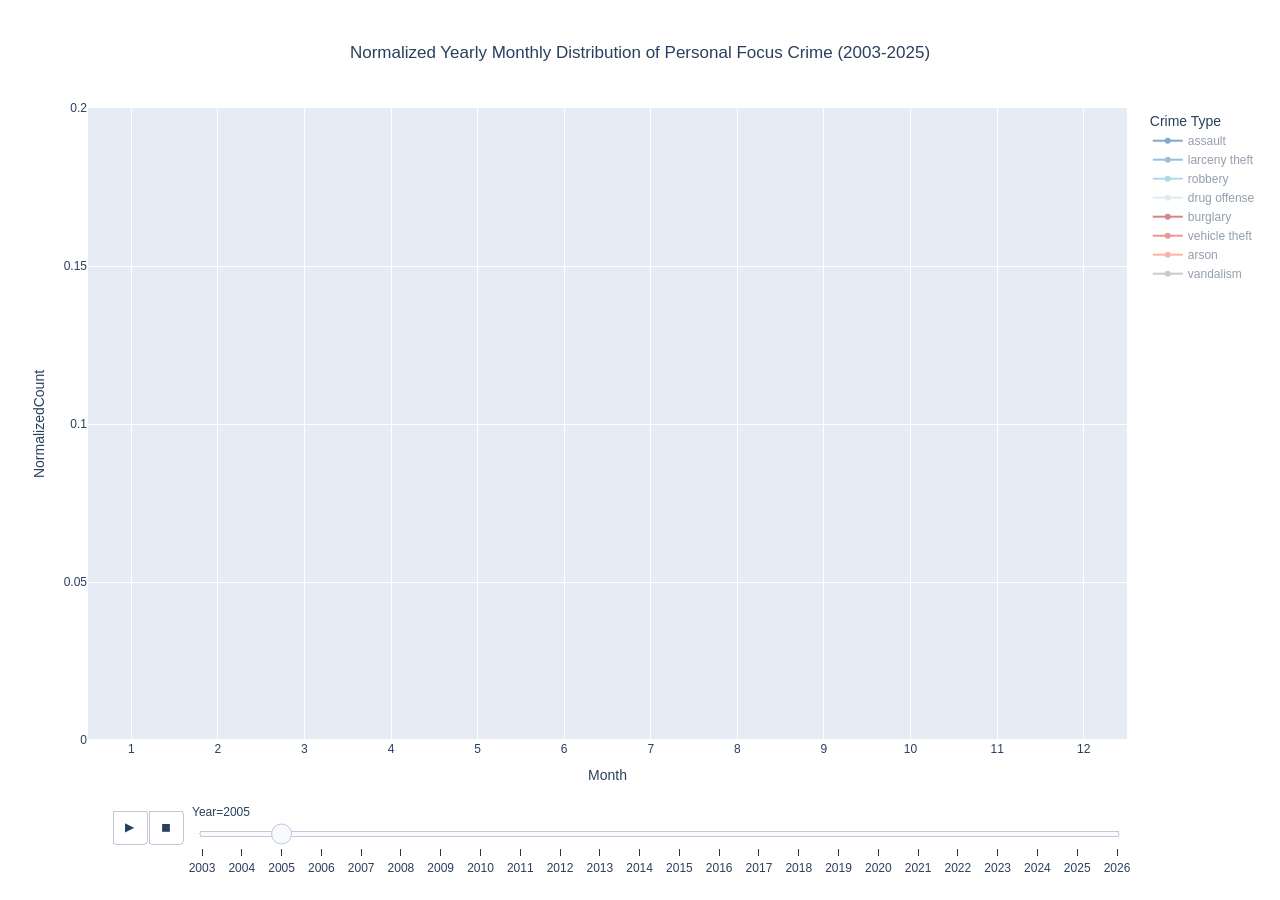
